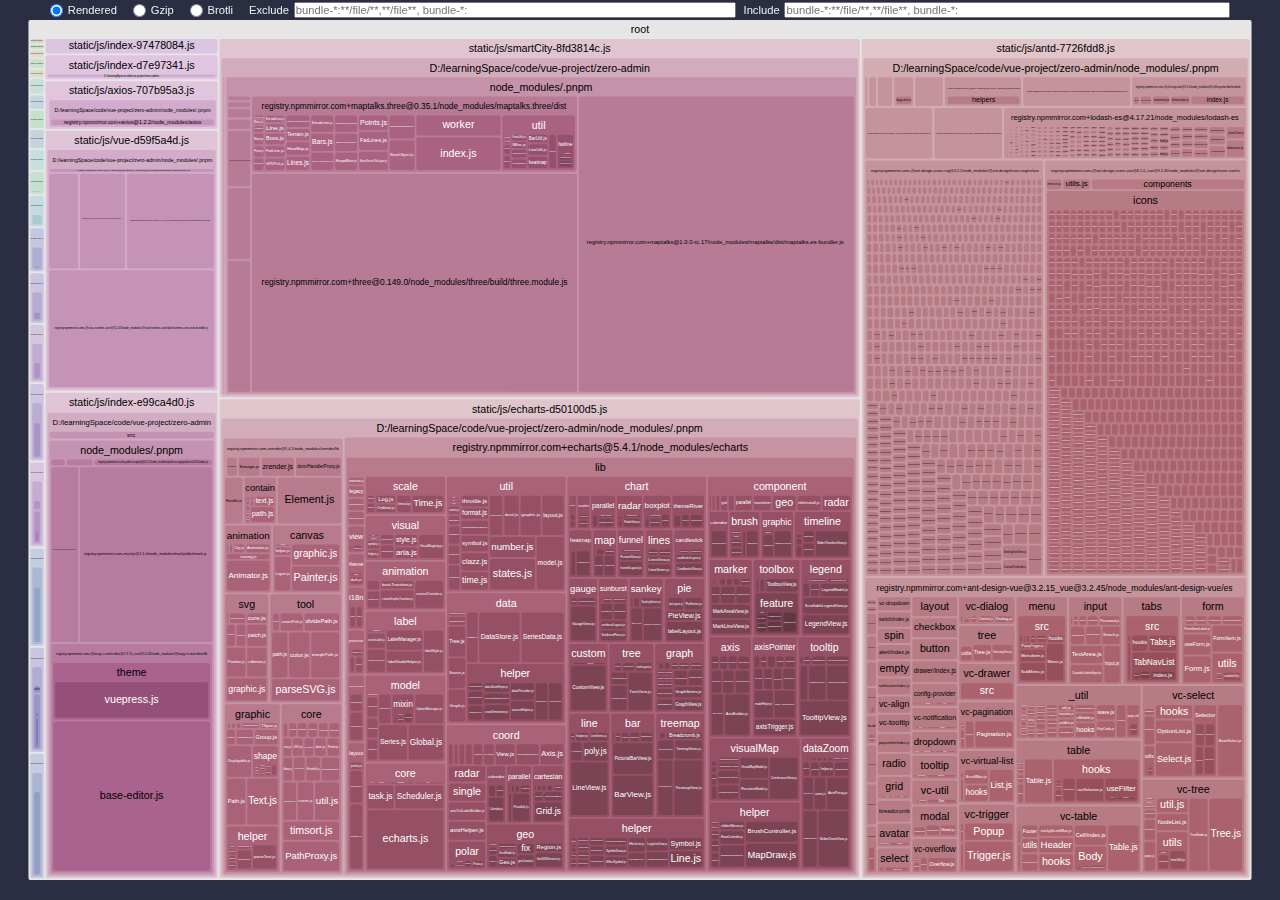
==== build.setting.analysis.html @ da6e8ebb "deploy" ====
<!DOCTYPE html>
<html lang="en">
<head>
  <meta charset="UTF-8" />
  <meta name="viewport" content="width=device-width, initial-scale=1.0" />
  <meta http-equiv="X-UA-Compatible" content="ie=edge" />
  <title>Rollup Visualizer</title>
  <style>
:root {
  --font-family: -apple-system, BlinkMacSystemFont, "Segoe UI", Roboto, "Helvetica Neue", Arial, "Noto Sans", sans-serif,
    "Apple Color Emoji", "Segoe UI Emoji", "Segoe UI Symbol", "Noto Color Emoji";
  --background-color: #2b2d42;
  --text-color: #edf2f4;
}

html {
  box-sizing: border-box;
}

*,
*:before,
*:after {
  box-sizing: inherit;
}

html {
  background-color: var(--background-color);
  color: var(--text-color);
  font-family: var(--font-family);
}

body {
  padding: 0;
  margin: 0;
}

html,
body {
  height: 100%;
  width: 100%;
  overflow: hidden;
}

body {
  display: flex;
  flex-direction: column;
}

svg {
  vertical-align: middle;
  width: 100%;
  height: 100%;
  max-height: 100vh;
}

main {
  flex-grow: 1;
  height: 100vh;
  padding: 20px;
}

.tooltip {
  position: absolute;
  z-index: 1070;
  border: 2px solid;
  border-radius: 5px;
  padding: 5px;
  white-space: nowrap;
  font-size: 0.875rem;
  background-color: var(--background-color);
  color: var(--text-color);
}

.tooltip-hidden {
  visibility: hidden;
  opacity: 0;
}

.sidebar {
  position: fixed;
  top: 0;
  left: 0;
  right: 0;
  display: flex;
  flex-direction: row;
  font-size: 0.7rem;
  align-items: center;
  margin: 0 50px;
  height: 20px;
}

.size-selectors {
  display: flex;
  flex-direction: row;
  align-items: center;
}

.size-selector {
  display: flex;
  flex-direction: row;
  align-items: center;
  justify-content: center;
  margin-right: 1rem;
}
.size-selector input {
  margin: 0 0.3rem 0 0;
}

.filters {
  flex: 1;
  display: flex;
  flex-direction: row;
  align-items: center;
}

.module-filters {
  display: flex;
  flex-grow: 1;
}

.module-filter {
  display: flex;
  flex-direction: row;
  align-items: center;
  justify-content: center;
  flex: 1;
}
.module-filter input {
  flex: 1;
  height: 1rem;
  padding: 0.01rem;
  font-size: 0.7rem;
  margin-left: 0.3rem;
}
.module-filter + .module-filter {
  margin-left: 0.5rem;
}
  </style>
</head>
<body>
  <main></main>
  <script>
  /*<!--*/
var drawChart = (function (exports) {
  'use strict';

  var n,l$1,u$1,t$1,o$2,r$1,f$1={},e$1=[],c$1=/acit|ex(?:s|g|n|p|$)|rph|grid|ows|mnc|ntw|ine[ch]|zoo|^ord|itera/i;function s$1(n,l){for(var u in l)n[u]=l[u];return n}function a$1(n){var l=n.parentNode;l&&l.removeChild(n);}function h$1(l,u,i){var t,o,r,f={};for(r in u)"key"==r?t=u[r]:"ref"==r?o=u[r]:f[r]=u[r];if(arguments.length>2&&(f.children=arguments.length>3?n.call(arguments,2):i),"function"==typeof l&&null!=l.defaultProps)for(r in l.defaultProps)void 0===f[r]&&(f[r]=l.defaultProps[r]);return v$1(l,f,t,o,null)}function v$1(n,i,t,o,r){var f={type:n,props:i,key:t,ref:o,__k:null,__:null,__b:0,__e:null,__d:void 0,__c:null,__h:null,constructor:void 0,__v:null==r?++u$1:r};return null==r&&null!=l$1.vnode&&l$1.vnode(f),f}function p$1(n){return n.children}function d$1(n,l){this.props=n,this.context=l;}function _$2(n,l){if(null==l)return n.__?_$2(n.__,n.__.__k.indexOf(n)+1):null;for(var u;l<n.__k.length;l++)if(null!=(u=n.__k[l])&&null!=u.__e)return u.__e;return "function"==typeof n.type?_$2(n):null}function k$1(n){var l,u;if(null!=(n=n.__)&&null!=n.__c){for(n.__e=n.__c.base=null,l=0;l<n.__k.length;l++)if(null!=(u=n.__k[l])&&null!=u.__e){n.__e=n.__c.base=u.__e;break}return k$1(n)}}function b$1(n){(!n.__d&&(n.__d=!0)&&t$1.push(n)&&!g$1.__r++||o$2!==l$1.debounceRendering)&&((o$2=l$1.debounceRendering)||setTimeout)(g$1);}function g$1(){for(var n;g$1.__r=t$1.length;)n=t$1.sort(function(n,l){return n.__v.__b-l.__v.__b}),t$1=[],n.some(function(n){var l,u,i,t,o,r;n.__d&&(o=(t=(l=n).__v).__e,(r=l.__P)&&(u=[],(i=s$1({},t)).__v=t.__v+1,j$1(r,t,i,l.__n,void 0!==r.ownerSVGElement,null!=t.__h?[o]:null,u,null==o?_$2(t):o,t.__h),z$1(u,t),t.__e!=o&&k$1(t)));});}function w$1(n,l,u,i,t,o,r,c,s,a){var h,y,d,k,b,g,w,x=i&&i.__k||e$1,C=x.length;for(u.__k=[],h=0;h<l.length;h++)if(null!=(k=u.__k[h]=null==(k=l[h])||"boolean"==typeof k?null:"string"==typeof k||"number"==typeof k||"bigint"==typeof k?v$1(null,k,null,null,k):Array.isArray(k)?v$1(p$1,{children:k},null,null,null):k.__b>0?v$1(k.type,k.props,k.key,k.ref?k.ref:null,k.__v):k)){if(k.__=u,k.__b=u.__b+1,null===(d=x[h])||d&&k.key==d.key&&k.type===d.type)x[h]=void 0;else for(y=0;y<C;y++){if((d=x[y])&&k.key==d.key&&k.type===d.type){x[y]=void 0;break}d=null;}j$1(n,k,d=d||f$1,t,o,r,c,s,a),b=k.__e,(y=k.ref)&&d.ref!=y&&(w||(w=[]),d.ref&&w.push(d.ref,null,k),w.push(y,k.__c||b,k)),null!=b?(null==g&&(g=b),"function"==typeof k.type&&k.__k===d.__k?k.__d=s=m$1(k,s,n):s=A$1(n,k,d,x,b,s),"function"==typeof u.type&&(u.__d=s)):s&&d.__e==s&&s.parentNode!=n&&(s=_$2(d));}for(u.__e=g,h=C;h--;)null!=x[h]&&N(x[h],x[h]);if(w)for(h=0;h<w.length;h++)M(w[h],w[++h],w[++h]);}function m$1(n,l,u){for(var i,t=n.__k,o=0;t&&o<t.length;o++)(i=t[o])&&(i.__=n,l="function"==typeof i.type?m$1(i,l,u):A$1(u,i,i,t,i.__e,l));return l}function A$1(n,l,u,i,t,o){var r,f,e;if(void 0!==l.__d)r=l.__d,l.__d=void 0;else if(null==u||t!=o||null==t.parentNode)n:if(null==o||o.parentNode!==n)n.appendChild(t),r=null;else {for(f=o,e=0;(f=f.nextSibling)&&e<i.length;e+=1)if(f==t)break n;n.insertBefore(t,o),r=o;}return void 0!==r?r:t.nextSibling}function C$1(n,l,u,i,t){var o;for(o in u)"children"===o||"key"===o||o in l||H(n,o,null,u[o],i);for(o in l)t&&"function"!=typeof l[o]||"children"===o||"key"===o||"value"===o||"checked"===o||u[o]===l[o]||H(n,o,l[o],u[o],i);}function $(n,l,u){"-"===l[0]?n.setProperty(l,u):n[l]=null==u?"":"number"!=typeof u||c$1.test(l)?u:u+"px";}function H(n,l,u,i,t){var o;n:if("style"===l)if("string"==typeof u)n.style.cssText=u;else {if("string"==typeof i&&(n.style.cssText=i=""),i)for(l in i)u&&l in u||$(n.style,l,"");if(u)for(l in u)i&&u[l]===i[l]||$(n.style,l,u[l]);}else if("o"===l[0]&&"n"===l[1])o=l!==(l=l.replace(/Capture$/,"")),l=l.toLowerCase()in n?l.toLowerCase().slice(2):l.slice(2),n.l||(n.l={}),n.l[l+o]=u,u?i||n.addEventListener(l,o?T$1:I,o):n.removeEventListener(l,o?T$1:I,o);else if("dangerouslySetInnerHTML"!==l){if(t)l=l.replace(/xlink(H|:h)/,"h").replace(/sName$/,"s");else if("href"!==l&&"list"!==l&&"form"!==l&&"tabIndex"!==l&&"download"!==l&&l in n)try{n[l]=null==u?"":u;break n}catch(n){}"function"==typeof u||(null==u||!1===u&&-1==l.indexOf("-")?n.removeAttribute(l):n.setAttribute(l,u));}}function I(n){this.l[n.type+!1](l$1.event?l$1.event(n):n);}function T$1(n){this.l[n.type+!0](l$1.event?l$1.event(n):n);}function j$1(n,u,i,t,o,r,f,e,c){var a,h,v,y,_,k,b,g,m,x,A,C,$,H,I,T=u.type;if(void 0!==u.constructor)return null;null!=i.__h&&(c=i.__h,e=u.__e=i.__e,u.__h=null,r=[e]),(a=l$1.__b)&&a(u);try{n:if("function"==typeof T){if(g=u.props,m=(a=T.contextType)&&t[a.__c],x=a?m?m.props.value:a.__:t,i.__c?b=(h=u.__c=i.__c).__=h.__E:("prototype"in T&&T.prototype.render?u.__c=h=new T(g,x):(u.__c=h=new d$1(g,x),h.constructor=T,h.render=O),m&&m.sub(h),h.props=g,h.state||(h.state={}),h.context=x,h.__n=t,v=h.__d=!0,h.__h=[],h._sb=[]),null==h.__s&&(h.__s=h.state),null!=T.getDerivedStateFromProps&&(h.__s==h.state&&(h.__s=s$1({},h.__s)),s$1(h.__s,T.getDerivedStateFromProps(g,h.__s))),y=h.props,_=h.state,v)null==T.getDerivedStateFromProps&&null!=h.componentWillMount&&h.componentWillMount(),null!=h.componentDidMount&&h.__h.push(h.componentDidMount);else {if(null==T.getDerivedStateFromProps&&g!==y&&null!=h.componentWillReceiveProps&&h.componentWillReceiveProps(g,x),!h.__e&&null!=h.shouldComponentUpdate&&!1===h.shouldComponentUpdate(g,h.__s,x)||u.__v===i.__v){for(h.props=g,h.state=h.__s,u.__v!==i.__v&&(h.__d=!1),h.__v=u,u.__e=i.__e,u.__k=i.__k,u.__k.forEach(function(n){n&&(n.__=u);}),A=0;A<h._sb.length;A++)h.__h.push(h._sb[A]);h._sb=[],h.__h.length&&f.push(h);break n}null!=h.componentWillUpdate&&h.componentWillUpdate(g,h.__s,x),null!=h.componentDidUpdate&&h.__h.push(function(){h.componentDidUpdate(y,_,k);});}if(h.context=x,h.props=g,h.__v=u,h.__P=n,C=l$1.__r,$=0,"prototype"in T&&T.prototype.render){for(h.state=h.__s,h.__d=!1,C&&C(u),a=h.render(h.props,h.state,h.context),H=0;H<h._sb.length;H++)h.__h.push(h._sb[H]);h._sb=[];}else do{h.__d=!1,C&&C(u),a=h.render(h.props,h.state,h.context),h.state=h.__s;}while(h.__d&&++$<25);h.state=h.__s,null!=h.getChildContext&&(t=s$1(s$1({},t),h.getChildContext())),v||null==h.getSnapshotBeforeUpdate||(k=h.getSnapshotBeforeUpdate(y,_)),I=null!=a&&a.type===p$1&&null==a.key?a.props.children:a,w$1(n,Array.isArray(I)?I:[I],u,i,t,o,r,f,e,c),h.base=u.__e,u.__h=null,h.__h.length&&f.push(h),b&&(h.__E=h.__=null),h.__e=!1;}else null==r&&u.__v===i.__v?(u.__k=i.__k,u.__e=i.__e):u.__e=L(i.__e,u,i,t,o,r,f,c);(a=l$1.diffed)&&a(u);}catch(n){u.__v=null,(c||null!=r)&&(u.__e=e,u.__h=!!c,r[r.indexOf(e)]=null),l$1.__e(n,u,i);}}function z$1(n,u){l$1.__c&&l$1.__c(u,n),n.some(function(u){try{n=u.__h,u.__h=[],n.some(function(n){n.call(u);});}catch(n){l$1.__e(n,u.__v);}});}function L(l,u,i,t,o,r,e,c){var s,h,v,y=i.props,p=u.props,d=u.type,k=0;if("svg"===d&&(o=!0),null!=r)for(;k<r.length;k++)if((s=r[k])&&"setAttribute"in s==!!d&&(d?s.localName===d:3===s.nodeType)){l=s,r[k]=null;break}if(null==l){if(null===d)return document.createTextNode(p);l=o?document.createElementNS("http://www.w3.org/2000/svg",d):document.createElement(d,p.is&&p),r=null,c=!1;}if(null===d)y===p||c&&l.data===p||(l.data=p);else {if(r=r&&n.call(l.childNodes),h=(y=i.props||f$1).dangerouslySetInnerHTML,v=p.dangerouslySetInnerHTML,!c){if(null!=r)for(y={},k=0;k<l.attributes.length;k++)y[l.attributes[k].name]=l.attributes[k].value;(v||h)&&(v&&(h&&v.__html==h.__html||v.__html===l.innerHTML)||(l.innerHTML=v&&v.__html||""));}if(C$1(l,p,y,o,c),v)u.__k=[];else if(k=u.props.children,w$1(l,Array.isArray(k)?k:[k],u,i,t,o&&"foreignObject"!==d,r,e,r?r[0]:i.__k&&_$2(i,0),c),null!=r)for(k=r.length;k--;)null!=r[k]&&a$1(r[k]);c||("value"in p&&void 0!==(k=p.value)&&(k!==l.value||"progress"===d&&!k||"option"===d&&k!==y.value)&&H(l,"value",k,y.value,!1),"checked"in p&&void 0!==(k=p.checked)&&k!==l.checked&&H(l,"checked",k,y.checked,!1));}return l}function M(n,u,i){try{"function"==typeof n?n(u):n.current=u;}catch(n){l$1.__e(n,i);}}function N(n,u,i){var t,o;if(l$1.unmount&&l$1.unmount(n),(t=n.ref)&&(t.current&&t.current!==n.__e||M(t,null,u)),null!=(t=n.__c)){if(t.componentWillUnmount)try{t.componentWillUnmount();}catch(n){l$1.__e(n,u);}t.base=t.__P=null,n.__c=void 0;}if(t=n.__k)for(o=0;o<t.length;o++)t[o]&&N(t[o],u,i||"function"!=typeof n.type);i||null==n.__e||a$1(n.__e),n.__=n.__e=n.__d=void 0;}function O(n,l,u){return this.constructor(n,u)}function P(u,i,t){var o,r,e;l$1.__&&l$1.__(u,i),r=(o="function"==typeof t)?null:t&&t.__k||i.__k,e=[],j$1(i,u=(!o&&t||i).__k=h$1(p$1,null,[u]),r||f$1,f$1,void 0!==i.ownerSVGElement,!o&&t?[t]:r?null:i.firstChild?n.call(i.childNodes):null,e,!o&&t?t:r?r.__e:i.firstChild,o),z$1(e,u);}function B$2(n,l){var u={__c:l="__cC"+r$1++,__:n,Consumer:function(n,l){return n.children(l)},Provider:function(n){var u,i;return this.getChildContext||(u=[],(i={})[l]=this,this.getChildContext=function(){return i},this.shouldComponentUpdate=function(n){this.props.value!==n.value&&u.some(b$1);},this.sub=function(n){u.push(n);var l=n.componentWillUnmount;n.componentWillUnmount=function(){u.splice(u.indexOf(n),1),l&&l.call(n);};}),n.children}};return u.Provider.__=u.Consumer.contextType=u}n=e$1.slice,l$1={__e:function(n,l,u,i){for(var t,o,r;l=l.__;)if((t=l.__c)&&!t.__)try{if((o=t.constructor)&&null!=o.getDerivedStateFromError&&(t.setState(o.getDerivedStateFromError(n)),r=t.__d),null!=t.componentDidCatch&&(t.componentDidCatch(n,i||{}),r=t.__d),r)return t.__E=t}catch(l){n=l;}throw n}},u$1=0,d$1.prototype.setState=function(n,l){var u;u=null!=this.__s&&this.__s!==this.state?this.__s:this.__s=s$1({},this.state),"function"==typeof n&&(n=n(s$1({},u),this.props)),n&&s$1(u,n),null!=n&&this.__v&&(l&&this._sb.push(l),b$1(this));},d$1.prototype.forceUpdate=function(n){this.__v&&(this.__e=!0,n&&this.__h.push(n),b$1(this));},d$1.prototype.render=p$1,t$1=[],g$1.__r=0,r$1=0;

  var _$1=0;function o$1(o,e,n,t,f){var l,s,u={};for(s in e)"ref"==s?l=e[s]:u[s]=e[s];var a={type:o,props:u,key:n,ref:l,__k:null,__:null,__b:0,__e:null,__d:void 0,__c:null,__h:null,constructor:void 0,__v:--_$1,__source:f,__self:t};if("function"==typeof o&&(l=o.defaultProps))for(s in l)void 0===u[s]&&(u[s]=l[s]);return l$1.vnode&&l$1.vnode(a),a}

  function count$1(node) {
    var sum = 0,
        children = node.children,
        i = children && children.length;
    if (!i) sum = 1;
    else while (--i >= 0) sum += children[i].value;
    node.value = sum;
  }

  function node_count() {
    return this.eachAfter(count$1);
  }

  function node_each(callback, that) {
    let index = -1;
    for (const node of this) {
      callback.call(that, node, ++index, this);
    }
    return this;
  }

  function node_eachBefore(callback, that) {
    var node = this, nodes = [node], children, i, index = -1;
    while (node = nodes.pop()) {
      callback.call(that, node, ++index, this);
      if (children = node.children) {
        for (i = children.length - 1; i >= 0; --i) {
          nodes.push(children[i]);
        }
      }
    }
    return this;
  }

  function node_eachAfter(callback, that) {
    var node = this, nodes = [node], next = [], children, i, n, index = -1;
    while (node = nodes.pop()) {
      next.push(node);
      if (children = node.children) {
        for (i = 0, n = children.length; i < n; ++i) {
          nodes.push(children[i]);
        }
      }
    }
    while (node = next.pop()) {
      callback.call(that, node, ++index, this);
    }
    return this;
  }

  function node_find(callback, that) {
    let index = -1;
    for (const node of this) {
      if (callback.call(that, node, ++index, this)) {
        return node;
      }
    }
  }

  function node_sum(value) {
    return this.eachAfter(function(node) {
      var sum = +value(node.data) || 0,
          children = node.children,
          i = children && children.length;
      while (--i >= 0) sum += children[i].value;
      node.value = sum;
    });
  }

  function node_sort(compare) {
    return this.eachBefore(function(node) {
      if (node.children) {
        node.children.sort(compare);
      }
    });
  }

  function node_path(end) {
    var start = this,
        ancestor = leastCommonAncestor(start, end),
        nodes = [start];
    while (start !== ancestor) {
      start = start.parent;
      nodes.push(start);
    }
    var k = nodes.length;
    while (end !== ancestor) {
      nodes.splice(k, 0, end);
      end = end.parent;
    }
    return nodes;
  }

  function leastCommonAncestor(a, b) {
    if (a === b) return a;
    var aNodes = a.ancestors(),
        bNodes = b.ancestors(),
        c = null;
    a = aNodes.pop();
    b = bNodes.pop();
    while (a === b) {
      c = a;
      a = aNodes.pop();
      b = bNodes.pop();
    }
    return c;
  }

  function node_ancestors() {
    var node = this, nodes = [node];
    while (node = node.parent) {
      nodes.push(node);
    }
    return nodes;
  }

  function node_descendants() {
    return Array.from(this);
  }

  function node_leaves() {
    var leaves = [];
    this.eachBefore(function(node) {
      if (!node.children) {
        leaves.push(node);
      }
    });
    return leaves;
  }

  function node_links() {
    var root = this, links = [];
    root.each(function(node) {
      if (node !== root) { // Don’t include the root’s parent, if any.
        links.push({source: node.parent, target: node});
      }
    });
    return links;
  }

  function* node_iterator() {
    var node = this, current, next = [node], children, i, n;
    do {
      current = next.reverse(), next = [];
      while (node = current.pop()) {
        yield node;
        if (children = node.children) {
          for (i = 0, n = children.length; i < n; ++i) {
            next.push(children[i]);
          }
        }
      }
    } while (next.length);
  }

  function hierarchy(data, children) {
    if (data instanceof Map) {
      data = [undefined, data];
      if (children === undefined) children = mapChildren;
    } else if (children === undefined) {
      children = objectChildren;
    }

    var root = new Node$1(data),
        node,
        nodes = [root],
        child,
        childs,
        i,
        n;

    while (node = nodes.pop()) {
      if ((childs = children(node.data)) && (n = (childs = Array.from(childs)).length)) {
        node.children = childs;
        for (i = n - 1; i >= 0; --i) {
          nodes.push(child = childs[i] = new Node$1(childs[i]));
          child.parent = node;
          child.depth = node.depth + 1;
        }
      }
    }

    return root.eachBefore(computeHeight);
  }

  function node_copy() {
    return hierarchy(this).eachBefore(copyData);
  }

  function objectChildren(d) {
    return d.children;
  }

  function mapChildren(d) {
    return Array.isArray(d) ? d[1] : null;
  }

  function copyData(node) {
    if (node.data.value !== undefined) node.value = node.data.value;
    node.data = node.data.data;
  }

  function computeHeight(node) {
    var height = 0;
    do node.height = height;
    while ((node = node.parent) && (node.height < ++height));
  }

  function Node$1(data) {
    this.data = data;
    this.depth =
    this.height = 0;
    this.parent = null;
  }

  Node$1.prototype = hierarchy.prototype = {
    constructor: Node$1,
    count: node_count,
    each: node_each,
    eachAfter: node_eachAfter,
    eachBefore: node_eachBefore,
    find: node_find,
    sum: node_sum,
    sort: node_sort,
    path: node_path,
    ancestors: node_ancestors,
    descendants: node_descendants,
    leaves: node_leaves,
    links: node_links,
    copy: node_copy,
    [Symbol.iterator]: node_iterator
  };

  function required(f) {
    if (typeof f !== "function") throw new Error;
    return f;
  }

  function constantZero() {
    return 0;
  }

  function constant$1(x) {
    return function() {
      return x;
    };
  }

  function roundNode(node) {
    node.x0 = Math.round(node.x0);
    node.y0 = Math.round(node.y0);
    node.x1 = Math.round(node.x1);
    node.y1 = Math.round(node.y1);
  }

  function treemapDice(parent, x0, y0, x1, y1) {
    var nodes = parent.children,
        node,
        i = -1,
        n = nodes.length,
        k = parent.value && (x1 - x0) / parent.value;

    while (++i < n) {
      node = nodes[i], node.y0 = y0, node.y1 = y1;
      node.x0 = x0, node.x1 = x0 += node.value * k;
    }
  }

  Object.create(Node$1.prototype);

  function treemapSlice(parent, x0, y0, x1, y1) {
    var nodes = parent.children,
        node,
        i = -1,
        n = nodes.length,
        k = parent.value && (y1 - y0) / parent.value;

    while (++i < n) {
      node = nodes[i], node.x0 = x0, node.x1 = x1;
      node.y0 = y0, node.y1 = y0 += node.value * k;
    }
  }

  var phi = (1 + Math.sqrt(5)) / 2;

  function squarifyRatio(ratio, parent, x0, y0, x1, y1) {
    var rows = [],
        nodes = parent.children,
        row,
        nodeValue,
        i0 = 0,
        i1 = 0,
        n = nodes.length,
        dx, dy,
        value = parent.value,
        sumValue,
        minValue,
        maxValue,
        newRatio,
        minRatio,
        alpha,
        beta;

    while (i0 < n) {
      dx = x1 - x0, dy = y1 - y0;

      // Find the next non-empty node.
      do sumValue = nodes[i1++].value; while (!sumValue && i1 < n);
      minValue = maxValue = sumValue;
      alpha = Math.max(dy / dx, dx / dy) / (value * ratio);
      beta = sumValue * sumValue * alpha;
      minRatio = Math.max(maxValue / beta, beta / minValue);

      // Keep adding nodes while the aspect ratio maintains or improves.
      for (; i1 < n; ++i1) {
        sumValue += nodeValue = nodes[i1].value;
        if (nodeValue < minValue) minValue = nodeValue;
        if (nodeValue > maxValue) maxValue = nodeValue;
        beta = sumValue * sumValue * alpha;
        newRatio = Math.max(maxValue / beta, beta / minValue);
        if (newRatio > minRatio) { sumValue -= nodeValue; break; }
        minRatio = newRatio;
      }

      // Position and record the row orientation.
      rows.push(row = {value: sumValue, dice: dx < dy, children: nodes.slice(i0, i1)});
      if (row.dice) treemapDice(row, x0, y0, x1, value ? y0 += dy * sumValue / value : y1);
      else treemapSlice(row, x0, y0, value ? x0 += dx * sumValue / value : x1, y1);
      value -= sumValue, i0 = i1;
    }

    return rows;
  }

  var squarify = (function custom(ratio) {

    function squarify(parent, x0, y0, x1, y1) {
      squarifyRatio(ratio, parent, x0, y0, x1, y1);
    }

    squarify.ratio = function(x) {
      return custom((x = +x) > 1 ? x : 1);
    };

    return squarify;
  })(phi);

  function treemap() {
    var tile = squarify,
        round = false,
        dx = 1,
        dy = 1,
        paddingStack = [0],
        paddingInner = constantZero,
        paddingTop = constantZero,
        paddingRight = constantZero,
        paddingBottom = constantZero,
        paddingLeft = constantZero;

    function treemap(root) {
      root.x0 =
      root.y0 = 0;
      root.x1 = dx;
      root.y1 = dy;
      root.eachBefore(positionNode);
      paddingStack = [0];
      if (round) root.eachBefore(roundNode);
      return root;
    }

    function positionNode(node) {
      var p = paddingStack[node.depth],
          x0 = node.x0 + p,
          y0 = node.y0 + p,
          x1 = node.x1 - p,
          y1 = node.y1 - p;
      if (x1 < x0) x0 = x1 = (x0 + x1) / 2;
      if (y1 < y0) y0 = y1 = (y0 + y1) / 2;
      node.x0 = x0;
      node.y0 = y0;
      node.x1 = x1;
      node.y1 = y1;
      if (node.children) {
        p = paddingStack[node.depth + 1] = paddingInner(node) / 2;
        x0 += paddingLeft(node) - p;
        y0 += paddingTop(node) - p;
        x1 -= paddingRight(node) - p;
        y1 -= paddingBottom(node) - p;
        if (x1 < x0) x0 = x1 = (x0 + x1) / 2;
        if (y1 < y0) y0 = y1 = (y0 + y1) / 2;
        tile(node, x0, y0, x1, y1);
      }
    }

    treemap.round = function(x) {
      return arguments.length ? (round = !!x, treemap) : round;
    };

    treemap.size = function(x) {
      return arguments.length ? (dx = +x[0], dy = +x[1], treemap) : [dx, dy];
    };

    treemap.tile = function(x) {
      return arguments.length ? (tile = required(x), treemap) : tile;
    };

    treemap.padding = function(x) {
      return arguments.length ? treemap.paddingInner(x).paddingOuter(x) : treemap.paddingInner();
    };

    treemap.paddingInner = function(x) {
      return arguments.length ? (paddingInner = typeof x === "function" ? x : constant$1(+x), treemap) : paddingInner;
    };

    treemap.paddingOuter = function(x) {
      return arguments.length ? treemap.paddingTop(x).paddingRight(x).paddingBottom(x).paddingLeft(x) : treemap.paddingTop();
    };

    treemap.paddingTop = function(x) {
      return arguments.length ? (paddingTop = typeof x === "function" ? x : constant$1(+x), treemap) : paddingTop;
    };

    treemap.paddingRight = function(x) {
      return arguments.length ? (paddingRight = typeof x === "function" ? x : constant$1(+x), treemap) : paddingRight;
    };

    treemap.paddingBottom = function(x) {
      return arguments.length ? (paddingBottom = typeof x === "function" ? x : constant$1(+x), treemap) : paddingBottom;
    };

    treemap.paddingLeft = function(x) {
      return arguments.length ? (paddingLeft = typeof x === "function" ? x : constant$1(+x), treemap) : paddingLeft;
    };

    return treemap;
  }

  var treemapResquarify = (function custom(ratio) {

    function resquarify(parent, x0, y0, x1, y1) {
      if ((rows = parent._squarify) && (rows.ratio === ratio)) {
        var rows,
            row,
            nodes,
            i,
            j = -1,
            n,
            m = rows.length,
            value = parent.value;

        while (++j < m) {
          row = rows[j], nodes = row.children;
          for (i = row.value = 0, n = nodes.length; i < n; ++i) row.value += nodes[i].value;
          if (row.dice) treemapDice(row, x0, y0, x1, value ? y0 += (y1 - y0) * row.value / value : y1);
          else treemapSlice(row, x0, y0, value ? x0 += (x1 - x0) * row.value / value : x1, y1);
          value -= row.value;
        }
      } else {
        parent._squarify = rows = squarifyRatio(ratio, parent, x0, y0, x1, y1);
        rows.ratio = ratio;
      }
    }

    resquarify.ratio = function(x) {
      return custom((x = +x) > 1 ? x : 1);
    };

    return resquarify;
  })(phi);

  const isModuleTree = (mod) => "children" in mod;

  let count = 0;
  class Id {
      constructor(id) {
          this._id = id;
          const url = new URL(window.location.href);
          url.hash = id;
          this._href = url.toString();
      }
      get id() {
          return this._id;
      }
      get href() {
          return this._href;
      }
      toString() {
          return `url(${this.href})`;
      }
  }
  function generateUniqueId(name) {
      count += 1;
      const id = ["O", name, count].filter(Boolean).join("-");
      return new Id(id);
  }

  const LABELS = {
      renderedLength: "Rendered",
      gzipLength: "Gzip",
      brotliLength: "Brotli",
  };
  const getAvailableSizeOptions = (options) => {
      const availableSizeProperties = ["renderedLength"];
      if (options.gzip) {
          availableSizeProperties.push("gzipLength");
      }
      if (options.brotli) {
          availableSizeProperties.push("brotliLength");
      }
      return availableSizeProperties;
  };

  var t,r,u,i,o=0,f=[],c=[],e=l$1.__b,a=l$1.__r,v=l$1.diffed,l=l$1.__c,m=l$1.unmount;function d(t,u){l$1.__h&&l$1.__h(r,t,o||u),o=0;var i=r.__H||(r.__H={__:[],__h:[]});return t>=i.__.length&&i.__.push({__V:c}),i.__[t]}function p(n){return o=1,y(B$1,n)}function y(n,u,i){var o=d(t++,2);if(o.t=n,!o.__c&&(o.__=[i?i(u):B$1(void 0,u),function(n){var t=o.__N?o.__N[0]:o.__[0],r=o.t(t,n);t!==r&&(o.__N=[r,o.__[1]],o.__c.setState({}));}],o.__c=r,!r.u)){r.u=!0;var f=r.shouldComponentUpdate;r.shouldComponentUpdate=function(n,t,r){if(!o.__c.__H)return !0;var u=o.__c.__H.__.filter(function(n){return n.__c});if(u.every(function(n){return !n.__N}))return !f||f.call(this,n,t,r);var i=!1;return u.forEach(function(n){if(n.__N){var t=n.__[0];n.__=n.__N,n.__N=void 0,t!==n.__[0]&&(i=!0);}}),!(!i&&o.__c.props===n)&&(!f||f.call(this,n,t,r))};}return o.__N||o.__}function h(u,i){var o=d(t++,3);!l$1.__s&&z(o.__H,i)&&(o.__=u,o.i=i,r.__H.__h.push(o));}function s(u,i){var o=d(t++,4);!l$1.__s&&z(o.__H,i)&&(o.__=u,o.i=i,r.__h.push(o));}function _(n){return o=5,F(function(){return {current:n}},[])}function F(n,r){var u=d(t++,7);return z(u.__H,r)?(u.__V=n(),u.i=r,u.__h=n,u.__V):u.__}function T(n,t){return o=8,F(function(){return n},t)}function q(n){var u=r.context[n.__c],i=d(t++,9);return i.c=n,u?(null==i.__&&(i.__=!0,u.sub(r)),u.props.value):n.__}function b(){for(var t;t=f.shift();)if(t.__P&&t.__H)try{t.__H.__h.forEach(k),t.__H.__h.forEach(w),t.__H.__h=[];}catch(r){t.__H.__h=[],l$1.__e(r,t.__v);}}l$1.__b=function(n){r=null,e&&e(n);},l$1.__r=function(n){a&&a(n),t=0;var i=(r=n.__c).__H;i&&(u===r?(i.__h=[],r.__h=[],i.__.forEach(function(n){n.__N&&(n.__=n.__N),n.__V=c,n.__N=n.i=void 0;})):(i.__h.forEach(k),i.__h.forEach(w),i.__h=[])),u=r;},l$1.diffed=function(t){v&&v(t);var o=t.__c;o&&o.__H&&(o.__H.__h.length&&(1!==f.push(o)&&i===l$1.requestAnimationFrame||((i=l$1.requestAnimationFrame)||j)(b)),o.__H.__.forEach(function(n){n.i&&(n.__H=n.i),n.__V!==c&&(n.__=n.__V),n.i=void 0,n.__V=c;})),u=r=null;},l$1.__c=function(t,r){r.some(function(t){try{t.__h.forEach(k),t.__h=t.__h.filter(function(n){return !n.__||w(n)});}catch(u){r.some(function(n){n.__h&&(n.__h=[]);}),r=[],l$1.__e(u,t.__v);}}),l&&l(t,r);},l$1.unmount=function(t){m&&m(t);var r,u=t.__c;u&&u.__H&&(u.__H.__.forEach(function(n){try{k(n);}catch(n){r=n;}}),u.__H=void 0,r&&l$1.__e(r,u.__v));};var g="function"==typeof requestAnimationFrame;function j(n){var t,r=function(){clearTimeout(u),g&&cancelAnimationFrame(t),setTimeout(n);},u=setTimeout(r,100);g&&(t=requestAnimationFrame(r));}function k(n){var t=r,u=n.__c;"function"==typeof u&&(n.__c=void 0,u()),r=t;}function w(n){var t=r;n.__c=n.__(),r=t;}function z(n,t){return !n||n.length!==t.length||t.some(function(t,r){return t!==n[r]})}function B$1(n,t){return "function"==typeof t?t(n):t}

  const PLACEHOLDER = "bundle-*:**/file/**,**/file**, bundle-*:";
  const SideBar = ({ availableSizeProperties, sizeProperty, setSizeProperty, onExcludeChange, onIncludeChange, }) => {
      const [includeValue, setIncludeValue] = p("");
      const [excludeValue, setExcludeValue] = p("");
      const handleSizePropertyChange = (sizeProp) => () => {
          if (sizeProp !== sizeProperty) {
              setSizeProperty(sizeProp);
          }
      };
      const handleIncludeChange = (event) => {
          const value = event.currentTarget.value;
          setIncludeValue(value);
          onIncludeChange(value);
      };
      const handleExcludeChange = (event) => {
          const value = event.currentTarget.value;
          setExcludeValue(value);
          onExcludeChange(value);
      };
      return (o$1("aside", Object.assign({ className: "sidebar" }, { children: [o$1("div", Object.assign({ className: "size-selectors" }, { children: availableSizeProperties.length > 1 &&
                      availableSizeProperties.map((sizeProp) => {
                          const id = `selector-${sizeProp}`;
                          return (o$1("div", Object.assign({ className: "size-selector" }, { children: [o$1("input", { type: "radio", id: id, checked: sizeProp === sizeProperty, onChange: handleSizePropertyChange(sizeProp) }), o$1("label", Object.assign({ htmlFor: id }, { children: LABELS[sizeProp] }))] }), sizeProp));
                      }) })), o$1("div", Object.assign({ className: "module-filters" }, { children: [o$1("div", Object.assign({ className: "module-filter" }, { children: [o$1("label", Object.assign({ htmlFor: "module-filter-exclude" }, { children: "Exclude" })), o$1("input", { type: "text", id: "module-filter-exclude", value: excludeValue, onInput: handleExcludeChange, placeholder: PLACEHOLDER })] })), o$1("div", Object.assign({ className: "module-filter" }, { children: [o$1("label", Object.assign({ htmlFor: "module-filter-include" }, { children: "Include" })), o$1("input", { type: "text", id: "module-filter-include", value: includeValue, onInput: handleIncludeChange, placeholder: PLACEHOLDER })] }))] }))] })));
  };

  function getDefaultExportFromCjs (x) {
  	return x && x.__esModule && Object.prototype.hasOwnProperty.call(x, 'default') ? x['default'] : x;
  }

  var picomatchBrowserExports = {};
  var picomatchBrowser = {
    get exports(){ return picomatchBrowserExports; },
    set exports(v){ picomatchBrowserExports = v; },
  };

  var utils$3 = {};

  const WIN_SLASH = '\\\\/';
  const WIN_NO_SLASH = `[^${WIN_SLASH}]`;

  /**
   * Posix glob regex
   */

  const DOT_LITERAL = '\\.';
  const PLUS_LITERAL = '\\+';
  const QMARK_LITERAL = '\\?';
  const SLASH_LITERAL = '\\/';
  const ONE_CHAR = '(?=.)';
  const QMARK = '[^/]';
  const END_ANCHOR = `(?:${SLASH_LITERAL}|$)`;
  const START_ANCHOR = `(?:^|${SLASH_LITERAL})`;
  const DOTS_SLASH = `${DOT_LITERAL}{1,2}${END_ANCHOR}`;
  const NO_DOT = `(?!${DOT_LITERAL})`;
  const NO_DOTS = `(?!${START_ANCHOR}${DOTS_SLASH})`;
  const NO_DOT_SLASH = `(?!${DOT_LITERAL}{0,1}${END_ANCHOR})`;
  const NO_DOTS_SLASH = `(?!${DOTS_SLASH})`;
  const QMARK_NO_DOT = `[^.${SLASH_LITERAL}]`;
  const STAR = `${QMARK}*?`;
  const SEP = '/';

  const POSIX_CHARS = {
    DOT_LITERAL,
    PLUS_LITERAL,
    QMARK_LITERAL,
    SLASH_LITERAL,
    ONE_CHAR,
    QMARK,
    END_ANCHOR,
    DOTS_SLASH,
    NO_DOT,
    NO_DOTS,
    NO_DOT_SLASH,
    NO_DOTS_SLASH,
    QMARK_NO_DOT,
    STAR,
    START_ANCHOR,
    SEP
  };

  /**
   * Windows glob regex
   */

  const WINDOWS_CHARS = {
    ...POSIX_CHARS,

    SLASH_LITERAL: `[${WIN_SLASH}]`,
    QMARK: WIN_NO_SLASH,
    STAR: `${WIN_NO_SLASH}*?`,
    DOTS_SLASH: `${DOT_LITERAL}{1,2}(?:[${WIN_SLASH}]|$)`,
    NO_DOT: `(?!${DOT_LITERAL})`,
    NO_DOTS: `(?!(?:^|[${WIN_SLASH}])${DOT_LITERAL}{1,2}(?:[${WIN_SLASH}]|$))`,
    NO_DOT_SLASH: `(?!${DOT_LITERAL}{0,1}(?:[${WIN_SLASH}]|$))`,
    NO_DOTS_SLASH: `(?!${DOT_LITERAL}{1,2}(?:[${WIN_SLASH}]|$))`,
    QMARK_NO_DOT: `[^.${WIN_SLASH}]`,
    START_ANCHOR: `(?:^|[${WIN_SLASH}])`,
    END_ANCHOR: `(?:[${WIN_SLASH}]|$)`,
    SEP: '\\'
  };

  /**
   * POSIX Bracket Regex
   */

  const POSIX_REGEX_SOURCE$1 = {
    alnum: 'a-zA-Z0-9',
    alpha: 'a-zA-Z',
    ascii: '\\x00-\\x7F',
    blank: ' \\t',
    cntrl: '\\x00-\\x1F\\x7F',
    digit: '0-9',
    graph: '\\x21-\\x7E',
    lower: 'a-z',
    print: '\\x20-\\x7E ',
    punct: '\\-!"#$%&\'()\\*+,./:;<=>?@[\\]^_`{|}~',
    space: ' \\t\\r\\n\\v\\f',
    upper: 'A-Z',
    word: 'A-Za-z0-9_',
    xdigit: 'A-Fa-f0-9'
  };

  var constants$3 = {
    MAX_LENGTH: 1024 * 64,
    POSIX_REGEX_SOURCE: POSIX_REGEX_SOURCE$1,

    // regular expressions
    REGEX_BACKSLASH: /\\(?![*+?^${}(|)[\]])/g,
    REGEX_NON_SPECIAL_CHARS: /^[^@![\].,$*+?^{}()|\\/]+/,
    REGEX_SPECIAL_CHARS: /[-*+?.^${}(|)[\]]/,
    REGEX_SPECIAL_CHARS_BACKREF: /(\\?)((\W)(\3*))/g,
    REGEX_SPECIAL_CHARS_GLOBAL: /([-*+?.^${}(|)[\]])/g,
    REGEX_REMOVE_BACKSLASH: /(?:\[.*?[^\\]\]|\\(?=.))/g,

    // Replace globs with equivalent patterns to reduce parsing time.
    REPLACEMENTS: {
      '***': '*',
      '**/**': '**',
      '**/**/**': '**'
    },

    // Digits
    CHAR_0: 48, /* 0 */
    CHAR_9: 57, /* 9 */

    // Alphabet chars.
    CHAR_UPPERCASE_A: 65, /* A */
    CHAR_LOWERCASE_A: 97, /* a */
    CHAR_UPPERCASE_Z: 90, /* Z */
    CHAR_LOWERCASE_Z: 122, /* z */

    CHAR_LEFT_PARENTHESES: 40, /* ( */
    CHAR_RIGHT_PARENTHESES: 41, /* ) */

    CHAR_ASTERISK: 42, /* * */

    // Non-alphabetic chars.
    CHAR_AMPERSAND: 38, /* & */
    CHAR_AT: 64, /* @ */
    CHAR_BACKWARD_SLASH: 92, /* \ */
    CHAR_CARRIAGE_RETURN: 13, /* \r */
    CHAR_CIRCUMFLEX_ACCENT: 94, /* ^ */
    CHAR_COLON: 58, /* : */
    CHAR_COMMA: 44, /* , */
    CHAR_DOT: 46, /* . */
    CHAR_DOUBLE_QUOTE: 34, /* " */
    CHAR_EQUAL: 61, /* = */
    CHAR_EXCLAMATION_MARK: 33, /* ! */
    CHAR_FORM_FEED: 12, /* \f */
    CHAR_FORWARD_SLASH: 47, /* / */
    CHAR_GRAVE_ACCENT: 96, /* ` */
    CHAR_HASH: 35, /* # */
    CHAR_HYPHEN_MINUS: 45, /* - */
    CHAR_LEFT_ANGLE_BRACKET: 60, /* < */
    CHAR_LEFT_CURLY_BRACE: 123, /* { */
    CHAR_LEFT_SQUARE_BRACKET: 91, /* [ */
    CHAR_LINE_FEED: 10, /* \n */
    CHAR_NO_BREAK_SPACE: 160, /* \u00A0 */
    CHAR_PERCENT: 37, /* % */
    CHAR_PLUS: 43, /* + */
    CHAR_QUESTION_MARK: 63, /* ? */
    CHAR_RIGHT_ANGLE_BRACKET: 62, /* > */
    CHAR_RIGHT_CURLY_BRACE: 125, /* } */
    CHAR_RIGHT_SQUARE_BRACKET: 93, /* ] */
    CHAR_SEMICOLON: 59, /* ; */
    CHAR_SINGLE_QUOTE: 39, /* ' */
    CHAR_SPACE: 32, /*   */
    CHAR_TAB: 9, /* \t */
    CHAR_UNDERSCORE: 95, /* _ */
    CHAR_VERTICAL_LINE: 124, /* | */
    CHAR_ZERO_WIDTH_NOBREAK_SPACE: 65279, /* \uFEFF */

    /**
     * Create EXTGLOB_CHARS
     */

    extglobChars(chars) {
      return {
        '!': { type: 'negate', open: '(?:(?!(?:', close: `))${chars.STAR})` },
        '?': { type: 'qmark', open: '(?:', close: ')?' },
        '+': { type: 'plus', open: '(?:', close: ')+' },
        '*': { type: 'star', open: '(?:', close: ')*' },
        '@': { type: 'at', open: '(?:', close: ')' }
      };
    },

    /**
     * Create GLOB_CHARS
     */

    globChars(win32) {
      return win32 === true ? WINDOWS_CHARS : POSIX_CHARS;
    }
  };

  (function (exports) {

  	const {
  	  REGEX_BACKSLASH,
  	  REGEX_REMOVE_BACKSLASH,
  	  REGEX_SPECIAL_CHARS,
  	  REGEX_SPECIAL_CHARS_GLOBAL
  	} = constants$3;

  	exports.isObject = val => val !== null && typeof val === 'object' && !Array.isArray(val);
  	exports.hasRegexChars = str => REGEX_SPECIAL_CHARS.test(str);
  	exports.isRegexChar = str => str.length === 1 && exports.hasRegexChars(str);
  	exports.escapeRegex = str => str.replace(REGEX_SPECIAL_CHARS_GLOBAL, '\\$1');
  	exports.toPosixSlashes = str => str.replace(REGEX_BACKSLASH, '/');

  	exports.removeBackslashes = str => {
  	  return str.replace(REGEX_REMOVE_BACKSLASH, match => {
  	    return match === '\\' ? '' : match;
  	  });
  	};

  	exports.supportsLookbehinds = () => {
  	  const segs = process.version.slice(1).split('.').map(Number);
  	  if (segs.length === 3 && segs[0] >= 9 || (segs[0] === 8 && segs[1] >= 10)) {
  	    return true;
  	  }
  	  return false;
  	};

  	exports.escapeLast = (input, char, lastIdx) => {
  	  const idx = input.lastIndexOf(char, lastIdx);
  	  if (idx === -1) return input;
  	  if (input[idx - 1] === '\\') return exports.escapeLast(input, char, idx - 1);
  	  return `${input.slice(0, idx)}\\${input.slice(idx)}`;
  	};

  	exports.removePrefix = (input, state = {}) => {
  	  let output = input;
  	  if (output.startsWith('./')) {
  	    output = output.slice(2);
  	    state.prefix = './';
  	  }
  	  return output;
  	};

  	exports.wrapOutput = (input, state = {}, options = {}) => {
  	  const prepend = options.contains ? '' : '^';
  	  const append = options.contains ? '' : '$';

  	  let output = `${prepend}(?:${input})${append}`;
  	  if (state.negated === true) {
  	    output = `(?:^(?!${output}).*$)`;
  	  }
  	  return output;
  	};

  	exports.basename = (path, { windows } = {}) => {
  	  if (windows) {
  	    return path.replace(/[\\/]$/, '').replace(/.*[\\/]/, '');
  	  } else {
  	    return path.replace(/\/$/, '').replace(/.*\//, '');
  	  }
  	};
  } (utils$3));

  const utils$2 = utils$3;
  const {
    CHAR_ASTERISK,             /* * */
    CHAR_AT,                   /* @ */
    CHAR_BACKWARD_SLASH,       /* \ */
    CHAR_COMMA,                /* , */
    CHAR_DOT,                  /* . */
    CHAR_EXCLAMATION_MARK,     /* ! */
    CHAR_FORWARD_SLASH,        /* / */
    CHAR_LEFT_CURLY_BRACE,     /* { */
    CHAR_LEFT_PARENTHESES,     /* ( */
    CHAR_LEFT_SQUARE_BRACKET,  /* [ */
    CHAR_PLUS,                 /* + */
    CHAR_QUESTION_MARK,        /* ? */
    CHAR_RIGHT_CURLY_BRACE,    /* } */
    CHAR_RIGHT_PARENTHESES,    /* ) */
    CHAR_RIGHT_SQUARE_BRACKET  /* ] */
  } = constants$3;

  const isPathSeparator = code => {
    return code === CHAR_FORWARD_SLASH || code === CHAR_BACKWARD_SLASH;
  };

  const depth = token => {
    if (token.isPrefix !== true) {
      token.depth = token.isGlobstar ? Infinity : 1;
    }
  };

  /**
   * Quickly scans a glob pattern and returns an object with a handful of
   * useful properties, like `isGlob`, `path` (the leading non-glob, if it exists),
   * `glob` (the actual pattern), and `negated` (true if the path starts with `!`).
   *
   * ```js
   * const pm = require('picomatch');
   * console.log(pm.scan('foo/bar/*.js'));
   * { isGlob: true, input: 'foo/bar/*.js', base: 'foo/bar', glob: '*.js' }
   * ```
   * @param {String} `str`
   * @param {Object} `options`
   * @return {Object} Returns an object with tokens and regex source string.
   * @api public
   */

  const scan$1 = (input, options) => {
    const opts = options || {};

    const length = input.length - 1;
    const scanToEnd = opts.parts === true || opts.scanToEnd === true;
    const slashes = [];
    const tokens = [];
    const parts = [];

    let str = input;
    let index = -1;
    let start = 0;
    let lastIndex = 0;
    let isBrace = false;
    let isBracket = false;
    let isGlob = false;
    let isExtglob = false;
    let isGlobstar = false;
    let braceEscaped = false;
    let backslashes = false;
    let negated = false;
    let finished = false;
    let braces = 0;
    let prev;
    let code;
    let token = { value: '', depth: 0, isGlob: false };

    const eos = () => index >= length;
    const peek = () => str.charCodeAt(index + 1);
    const advance = () => {
      prev = code;
      return str.charCodeAt(++index);
    };

    while (index < length) {
      code = advance();
      let next;

      if (code === CHAR_BACKWARD_SLASH) {
        backslashes = token.backslashes = true;
        code = advance();

        if (code === CHAR_LEFT_CURLY_BRACE) {
          braceEscaped = true;
        }
        continue;
      }

      if (braceEscaped === true || code === CHAR_LEFT_CURLY_BRACE) {
        braces++;

        while (eos() !== true && (code = advance())) {
          if (code === CHAR_BACKWARD_SLASH) {
            backslashes = token.backslashes = true;
            advance();
            continue;
          }

          if (code === CHAR_LEFT_CURLY_BRACE) {
            braces++;
            continue;
          }

          if (braceEscaped !== true && code === CHAR_DOT && (code = advance()) === CHAR_DOT) {
            isBrace = token.isBrace = true;
            isGlob = token.isGlob = true;
            finished = true;

            if (scanToEnd === true) {
              continue;
            }

            break;
          }

          if (braceEscaped !== true && code === CHAR_COMMA) {
            isBrace = token.isBrace = true;
            isGlob = token.isGlob = true;
            finished = true;

            if (scanToEnd === true) {
              continue;
            }

            break;
          }

          if (code === CHAR_RIGHT_CURLY_BRACE) {
            braces--;

            if (braces === 0) {
              braceEscaped = false;
              isBrace = token.isBrace = true;
              finished = true;
              break;
            }
          }
        }

        if (scanToEnd === true) {
          continue;
        }

        break;
      }

      if (code === CHAR_FORWARD_SLASH) {
        slashes.push(index);
        tokens.push(token);
        token = { value: '', depth: 0, isGlob: false };

        if (finished === true) continue;
        if (prev === CHAR_DOT && index === (start + 1)) {
          start += 2;
          continue;
        }

        lastIndex = index + 1;
        continue;
      }

      if (opts.noext !== true) {
        const isExtglobChar = code === CHAR_PLUS
          || code === CHAR_AT
          || code === CHAR_ASTERISK
          || code === CHAR_QUESTION_MARK
          || code === CHAR_EXCLAMATION_MARK;

        if (isExtglobChar === true && peek() === CHAR_LEFT_PARENTHESES) {
          isGlob = token.isGlob = true;
          isExtglob = token.isExtglob = true;
          finished = true;

          if (scanToEnd === true) {
            while (eos() !== true && (code = advance())) {
              if (code === CHAR_BACKWARD_SLASH) {
                backslashes = token.backslashes = true;
                code = advance();
                continue;
              }

              if (code === CHAR_RIGHT_PARENTHESES) {
                isGlob = token.isGlob = true;
                finished = true;
                break;
              }
            }
            continue;
          }
          break;
        }
      }

      if (code === CHAR_ASTERISK) {
        if (prev === CHAR_ASTERISK) isGlobstar = token.isGlobstar = true;
        isGlob = token.isGlob = true;
        finished = true;

        if (scanToEnd === true) {
          continue;
        }
        break;
      }

      if (code === CHAR_QUESTION_MARK) {
        isGlob = token.isGlob = true;
        finished = true;

        if (scanToEnd === true) {
          continue;
        }
        break;
      }

      if (code === CHAR_LEFT_SQUARE_BRACKET) {
        while (eos() !== true && (next = advance())) {
          if (next === CHAR_BACKWARD_SLASH) {
            backslashes = token.backslashes = true;
            advance();
            continue;
          }

          if (next === CHAR_RIGHT_SQUARE_BRACKET) {
            isBracket = token.isBracket = true;
            isGlob = token.isGlob = true;
            finished = true;

            if (scanToEnd === true) {
              continue;
            }
            break;
          }
        }
      }

      if (opts.nonegate !== true && code === CHAR_EXCLAMATION_MARK && index === start) {
        negated = token.negated = true;
        start++;
        continue;
      }

      if (opts.noparen !== true && code === CHAR_LEFT_PARENTHESES) {
        isGlob = token.isGlob = true;

        if (scanToEnd === true) {
          while (eos() !== true && (code = advance())) {
            if (code === CHAR_LEFT_PARENTHESES) {
              backslashes = token.backslashes = true;
              code = advance();
              continue;
            }

            if (code === CHAR_RIGHT_PARENTHESES) {
              finished = true;
              break;
            }
          }
          continue;
        }
        break;
      }

      if (isGlob === true) {
        finished = true;

        if (scanToEnd === true) {
          continue;
        }

        break;
      }
    }

    if (opts.noext === true) {
      isExtglob = false;
      isGlob = false;
    }

    let base = str;
    let prefix = '';
    let glob = '';

    if (start > 0) {
      prefix = str.slice(0, start);
      str = str.slice(start);
      lastIndex -= start;
    }

    if (base && isGlob === true && lastIndex > 0) {
      base = str.slice(0, lastIndex);
      glob = str.slice(lastIndex);
    } else if (isGlob === true) {
      base = '';
      glob = str;
    } else {
      base = str;
    }

    if (base && base !== '' && base !== '/' && base !== str) {
      if (isPathSeparator(base.charCodeAt(base.length - 1))) {
        base = base.slice(0, -1);
      }
    }

    if (opts.unescape === true) {
      if (glob) glob = utils$2.removeBackslashes(glob);

      if (base && backslashes === true) {
        base = utils$2.removeBackslashes(base);
      }
    }

    const state = {
      prefix,
      input,
      start,
      base,
      glob,
      isBrace,
      isBracket,
      isGlob,
      isExtglob,
      isGlobstar,
      negated
    };

    if (opts.tokens === true) {
      state.maxDepth = 0;
      if (!isPathSeparator(code)) {
        tokens.push(token);
      }
      state.tokens = tokens;
    }

    if (opts.parts === true || opts.tokens === true) {
      let prevIndex;

      for (let idx = 0; idx < slashes.length; idx++) {
        const n = prevIndex ? prevIndex + 1 : start;
        const i = slashes[idx];
        const value = input.slice(n, i);
        if (opts.tokens) {
          if (idx === 0 && start !== 0) {
            tokens[idx].isPrefix = true;
            tokens[idx].value = prefix;
          } else {
            tokens[idx].value = value;
          }
          depth(tokens[idx]);
          state.maxDepth += tokens[idx].depth;
        }
        if (idx !== 0 || value !== '') {
          parts.push(value);
        }
        prevIndex = i;
      }

      if (prevIndex && prevIndex + 1 < input.length) {
        const value = input.slice(prevIndex + 1);
        parts.push(value);

        if (opts.tokens) {
          tokens[tokens.length - 1].value = value;
          depth(tokens[tokens.length - 1]);
          state.maxDepth += tokens[tokens.length - 1].depth;
        }
      }

      state.slashes = slashes;
      state.parts = parts;
    }

    return state;
  };

  var scan_1 = scan$1;

  const constants$2 = constants$3;
  const utils$1 = utils$3;

  /**
   * Constants
   */

  const {
    MAX_LENGTH,
    POSIX_REGEX_SOURCE,
    REGEX_NON_SPECIAL_CHARS,
    REGEX_SPECIAL_CHARS_BACKREF,
    REPLACEMENTS
  } = constants$2;

  /**
   * Helpers
   */

  const expandRange = (args, options) => {
    if (typeof options.expandRange === 'function') {
      return options.expandRange(...args, options);
    }

    args.sort();
    const value = `[${args.join('-')}]`;

    try {
      /* eslint-disable-next-line no-new */
      new RegExp(value);
    } catch (ex) {
      return args.map(v => utils$1.escapeRegex(v)).join('..');
    }

    return value;
  };

  /**
   * Create the message for a syntax error
   */

  const syntaxError = (type, char) => {
    return `Missing ${type}: "${char}" - use "\\\\${char}" to match literal characters`;
  };

  /**
   * Parse the given input string.
   * @param {String} input
   * @param {Object} options
   * @return {Object}
   */

  const parse$2 = (input, options) => {
    if (typeof input !== 'string') {
      throw new TypeError('Expected a string');
    }

    input = REPLACEMENTS[input] || input;

    const opts = { ...options };
    const max = typeof opts.maxLength === 'number' ? Math.min(MAX_LENGTH, opts.maxLength) : MAX_LENGTH;

    let len = input.length;
    if (len > max) {
      throw new SyntaxError(`Input length: ${len}, exceeds maximum allowed length: ${max}`);
    }

    const bos = { type: 'bos', value: '', output: opts.prepend || '' };
    const tokens = [bos];

    const capture = opts.capture ? '' : '?:';

    // create constants based on platform, for windows or posix
    const PLATFORM_CHARS = constants$2.globChars(opts.windows);
    const EXTGLOB_CHARS = constants$2.extglobChars(PLATFORM_CHARS);

    const {
      DOT_LITERAL,
      PLUS_LITERAL,
      SLASH_LITERAL,
      ONE_CHAR,
      DOTS_SLASH,
      NO_DOT,
      NO_DOT_SLASH,
      NO_DOTS_SLASH,
      QMARK,
      QMARK_NO_DOT,
      STAR,
      START_ANCHOR
    } = PLATFORM_CHARS;

    const globstar = (opts) => {
      return `(${capture}(?:(?!${START_ANCHOR}${opts.dot ? DOTS_SLASH : DOT_LITERAL}).)*?)`;
    };

    const nodot = opts.dot ? '' : NO_DOT;
    const qmarkNoDot = opts.dot ? QMARK : QMARK_NO_DOT;
    let star = opts.bash === true ? globstar(opts) : STAR;

    if (opts.capture) {
      star = `(${star})`;
    }

    // minimatch options support
    if (typeof opts.noext === 'boolean') {
      opts.noextglob = opts.noext;
    }

    const state = {
      input,
      index: -1,
      start: 0,
      dot: opts.dot === true,
      consumed: '',
      output: '',
      prefix: '',
      backtrack: false,
      negated: false,
      brackets: 0,
      braces: 0,
      parens: 0,
      quotes: 0,
      globstar: false,
      tokens
    };

    input = utils$1.removePrefix(input, state);
    len = input.length;

    const extglobs = [];
    const braces = [];
    const stack = [];
    let prev = bos;
    let value;

    /**
     * Tokenizing helpers
     */

    const eos = () => state.index === len - 1;
    const peek = state.peek = (n = 1) => input[state.index + n];
    const advance = state.advance = () => input[++state.index];
    const remaining = () => input.slice(state.index + 1);
    const consume = (value = '', num = 0) => {
      state.consumed += value;
      state.index += num;
    };
    const append = token => {
      state.output += token.output != null ? token.output : token.value;
      consume(token.value);
    };

    const negate = () => {
      let count = 1;

      while (peek() === '!' && (peek(2) !== '(' || peek(3) === '?')) {
        advance();
        state.start++;
        count++;
      }

      if (count % 2 === 0) {
        return false;
      }

      state.negated = true;
      state.start++;
      return true;
    };

    const increment = type => {
      state[type]++;
      stack.push(type);
    };

    const decrement = type => {
      state[type]--;
      stack.pop();
    };

    /**
     * Push tokens onto the tokens array. This helper speeds up
     * tokenizing by 1) helping us avoid backtracking as much as possible,
     * and 2) helping us avoid creating extra tokens when consecutive
     * characters are plain text. This improves performance and simplifies
     * lookbehinds.
     */

    const push = tok => {
      if (prev.type === 'globstar') {
        const isBrace = state.braces > 0 && (tok.type === 'comma' || tok.type === 'brace');
        const isExtglob = tok.extglob === true || (extglobs.length && (tok.type === 'pipe' || tok.type === 'paren'));

        if (tok.type !== 'slash' && tok.type !== 'paren' && !isBrace && !isExtglob) {
          state.output = state.output.slice(0, -prev.output.length);
          prev.type = 'star';
          prev.value = '*';
          prev.output = star;
          state.output += prev.output;
        }
      }

      if (extglobs.length && tok.type !== 'paren' && !EXTGLOB_CHARS[tok.value]) {
        extglobs[extglobs.length - 1].inner += tok.value;
      }

      if (tok.value || tok.output) append(tok);
      if (prev && prev.type === 'text' && tok.type === 'text') {
        prev.value += tok.value;
        prev.output = (prev.output || '') + tok.value;
        return;
      }

      tok.prev = prev;
      tokens.push(tok);
      prev = tok;
    };

    const extglobOpen = (type, value) => {
      const token = { ...EXTGLOB_CHARS[value], conditions: 1, inner: '' };

      token.prev = prev;
      token.parens = state.parens;
      token.output = state.output;
      const output = (opts.capture ? '(' : '') + token.open;

      increment('parens');
      push({ type, value, output: state.output ? '' : ONE_CHAR });
      push({ type: 'paren', extglob: true, value: advance(), output });
      extglobs.push(token);
    };

    const extglobClose = token => {
      let output = token.close + (opts.capture ? ')' : '');

      if (token.type === 'negate') {
        let extglobStar = star;

        if (token.inner && token.inner.length > 1 && token.inner.includes('/')) {
          extglobStar = globstar(opts);
        }

        if (extglobStar !== star || eos() || /^\)+$/.test(remaining())) {
          output = token.close = `)$))${extglobStar}`;
        }

        if (token.prev.type === 'bos' && eos()) {
          state.negatedExtglob = true;
        }
      }

      push({ type: 'paren', extglob: true, value, output });
      decrement('parens');
    };

    /**
     * Fast paths
     */

    if (opts.fastpaths !== false && !/(^[*!]|[/()[\]{}"])/.test(input)) {
      let backslashes = false;

      let output = input.replace(REGEX_SPECIAL_CHARS_BACKREF, (m, esc, chars, first, rest, index) => {
        if (first === '\\') {
          backslashes = true;
          return m;
        }

        if (first === '?') {
          if (esc) {
            return esc + first + (rest ? QMARK.repeat(rest.length) : '');
          }
          if (index === 0) {
            return qmarkNoDot + (rest ? QMARK.repeat(rest.length) : '');
          }
          return QMARK.repeat(chars.length);
        }

        if (first === '.') {
          return DOT_LITERAL.repeat(chars.length);
        }

        if (first === '*') {
          if (esc) {
            return esc + first + (rest ? star : '');
          }
          return star;
        }
        return esc ? m : `\\${m}`;
      });

      if (backslashes === true) {
        if (opts.unescape === true) {
          output = output.replace(/\\/g, '');
        } else {
          output = output.replace(/\\+/g, m => {
            return m.length % 2 === 0 ? '\\\\' : (m ? '\\' : '');
          });
        }
      }

      if (output === input && opts.contains === true) {
        state.output = input;
        return state;
      }

      state.output = utils$1.wrapOutput(output, state, options);
      return state;
    }

    /**
     * Tokenize input until we reach end-of-string
     */

    while (!eos()) {
      value = advance();

      if (value === '\u0000') {
        continue;
      }

      /**
       * Escaped characters
       */

      if (value === '\\') {
        const next = peek();

        if (next === '/' && opts.bash !== true) {
          continue;
        }

        if (next === '.' || next === ';') {
          continue;
        }

        if (!next) {
          value += '\\';
          push({ type: 'text', value });
          continue;
        }

        // collapse slashes to reduce potential for exploits
        const match = /^\\+/.exec(remaining());
        let slashes = 0;

        if (match && match[0].length > 2) {
          slashes = match[0].length;
          state.index += slashes;
          if (slashes % 2 !== 0) {
            value += '\\';
          }
        }

        if (opts.unescape === true) {
          value = advance() || '';
        } else {
          value += advance() || '';
        }

        if (state.brackets === 0) {
          push({ type: 'text', value });
          continue;
        }
      }

      /**
       * If we're inside a regex character class, continue
       * until we reach the closing bracket.
       */

      if (state.brackets > 0 && (value !== ']' || prev.value === '[' || prev.value === '[^')) {
        if (opts.posix !== false && value === ':') {
          const inner = prev.value.slice(1);
          if (inner.includes('[')) {
            prev.posix = true;

            if (inner.includes(':')) {
              const idx = prev.value.lastIndexOf('[');
              const pre = prev.value.slice(0, idx);
              const rest = prev.value.slice(idx + 2);
              const posix = POSIX_REGEX_SOURCE[rest];
              if (posix) {
                prev.value = pre + posix;
                state.backtrack = true;
                advance();

                if (!bos.output && tokens.indexOf(prev) === 1) {
                  bos.output = ONE_CHAR;
                }
                continue;
              }
            }
          }
        }

        if ((value === '[' && peek() !== ':') || (value === '-' && peek() === ']')) {
          value = `\\${value}`;
        }

        if (value === ']' && (prev.value === '[' || prev.value === '[^')) {
          value = `\\${value}`;
        }

        if (opts.posix === true && value === '!' && prev.value === '[') {
          value = '^';
        }

        prev.value += value;
        append({ value });
        continue;
      }

      /**
       * If we're inside a quoted string, continue
       * until we reach the closing double quote.
       */

      if (state.quotes === 1 && value !== '"') {
        value = utils$1.escapeRegex(value);
        prev.value += value;
        append({ value });
        continue;
      }

      /**
       * Double quotes
       */

      if (value === '"') {
        state.quotes = state.quotes === 1 ? 0 : 1;
        if (opts.keepQuotes === true) {
          push({ type: 'text', value });
        }
        continue;
      }

      /**
       * Parentheses
       */

      if (value === '(') {
        increment('parens');
        push({ type: 'paren', value });
        continue;
      }

      if (value === ')') {
        if (state.parens === 0 && opts.strictBrackets === true) {
          throw new SyntaxError(syntaxError('opening', '('));
        }

        const extglob = extglobs[extglobs.length - 1];
        if (extglob && state.parens === extglob.parens + 1) {
          extglobClose(extglobs.pop());
          continue;
        }

        push({ type: 'paren', value, output: state.parens ? ')' : '\\)' });
        decrement('parens');
        continue;
      }

      /**
       * Square brackets
       */

      if (value === '[') {
        if (opts.nobracket === true || !remaining().includes(']')) {
          if (opts.nobracket !== true && opts.strictBrackets === true) {
            throw new SyntaxError(syntaxError('closing', ']'));
          }

          value = `\\${value}`;
        } else {
          increment('brackets');
        }

        push({ type: 'bracket', value });
        continue;
      }

      if (value === ']') {
        if (opts.nobracket === true || (prev && prev.type === 'bracket' && prev.value.length === 1)) {
          push({ type: 'text', value, output: `\\${value}` });
          continue;
        }

        if (state.brackets === 0) {
          if (opts.strictBrackets === true) {
            throw new SyntaxError(syntaxError('opening', '['));
          }

          push({ type: 'text', value, output: `\\${value}` });
          continue;
        }

        decrement('brackets');

        const prevValue = prev.value.slice(1);
        if (prev.posix !== true && prevValue[0] === '^' && !prevValue.includes('/')) {
          value = `/${value}`;
        }

        prev.value += value;
        append({ value });

        // when literal brackets are explicitly disabled
        // assume we should match with a regex character class
        if (opts.literalBrackets === false || utils$1.hasRegexChars(prevValue)) {
          continue;
        }

        const escaped = utils$1.escapeRegex(prev.value);
        state.output = state.output.slice(0, -prev.value.length);

        // when literal brackets are explicitly enabled
        // assume we should escape the brackets to match literal characters
        if (opts.literalBrackets === true) {
          state.output += escaped;
          prev.value = escaped;
          continue;
        }

        // when the user specifies nothing, try to match both
        prev.value = `(${capture}${escaped}|${prev.value})`;
        state.output += prev.value;
        continue;
      }

      /**
       * Braces
       */

      if (value === '{' && opts.nobrace !== true) {
        increment('braces');

        const open = {
          type: 'brace',
          value,
          output: '(',
          outputIndex: state.output.length,
          tokensIndex: state.tokens.length
        };

        braces.push(open);
        push(open);
        continue;
      }

      if (value === '}') {
        const brace = braces[braces.length - 1];

        if (opts.nobrace === true || !brace) {
          push({ type: 'text', value, output: value });
          continue;
        }

        let output = ')';

        if (brace.dots === true) {
          const arr = tokens.slice();
          const range = [];

          for (let i = arr.length - 1; i >= 0; i--) {
            tokens.pop();
            if (arr[i].type === 'brace') {
              break;
            }
            if (arr[i].type !== 'dots') {
              range.unshift(arr[i].value);
            }
          }

          output = expandRange(range, opts);
          state.backtrack = true;
        }

        if (brace.comma !== true && brace.dots !== true) {
          const out = state.output.slice(0, brace.outputIndex);
          const toks = state.tokens.slice(brace.tokensIndex);
          brace.value = brace.output = '\\{';
          value = output = '\\}';
          state.output = out;
          for (const t of toks) {
            state.output += (t.output || t.value);
          }
        }

        push({ type: 'brace', value, output });
        decrement('braces');
        braces.pop();
        continue;
      }

      /**
       * Pipes
       */

      if (value === '|') {
        if (extglobs.length > 0) {
          extglobs[extglobs.length - 1].conditions++;
        }
        push({ type: 'text', value });
        continue;
      }

      /**
       * Commas
       */

      if (value === ',') {
        let output = value;

        const brace = braces[braces.length - 1];
        if (brace && stack[stack.length - 1] === 'braces') {
          brace.comma = true;
          output = '|';
        }

        push({ type: 'comma', value, output });
        continue;
      }

      /**
       * Slashes
       */

      if (value === '/') {
        // if the beginning of the glob is "./", advance the start
        // to the current index, and don't add the "./" characters
        // to the state. This greatly simplifies lookbehinds when
        // checking for BOS characters like "!" and "." (not "./")
        if (prev.type === 'dot' && state.index === state.start + 1) {
          state.start = state.index + 1;
          state.consumed = '';
          state.output = '';
          tokens.pop();
          prev = bos; // reset "prev" to the first token
          continue;
        }

        push({ type: 'slash', value, output: SLASH_LITERAL });
        continue;
      }

      /**
       * Dots
       */

      if (value === '.') {
        if (state.braces > 0 && prev.type === 'dot') {
          if (prev.value === '.') prev.output = DOT_LITERAL;
          const brace = braces[braces.length - 1];
          prev.type = 'dots';
          prev.output += value;
          prev.value += value;
          brace.dots = true;
          continue;
        }

        if ((state.braces + state.parens) === 0 && prev.type !== 'bos' && prev.type !== 'slash') {
          push({ type: 'text', value, output: DOT_LITERAL });
          continue;
        }

        push({ type: 'dot', value, output: DOT_LITERAL });
        continue;
      }

      /**
       * Question marks
       */

      if (value === '?') {
        const isGroup = prev && prev.value === '(';
        if (!isGroup && opts.noextglob !== true && peek() === '(' && peek(2) !== '?') {
          extglobOpen('qmark', value);
          continue;
        }

        if (prev && prev.type === 'paren') {
          const next = peek();
          let output = value;

          if (next === '<' && !utils$1.supportsLookbehinds()) {
            throw new Error('Node.js v10 or higher is required for regex lookbehinds');
          }

          if ((prev.value === '(' && !/[!=<:]/.test(next)) || (next === '<' && !/<([!=]|\w+>)/.test(remaining()))) {
            output = `\\${value}`;
          }

          push({ type: 'text', value, output });
          continue;
        }

        if (opts.dot !== true && (prev.type === 'slash' || prev.type === 'bos')) {
          push({ type: 'qmark', value, output: QMARK_NO_DOT });
          continue;
        }

        push({ type: 'qmark', value, output: QMARK });
        continue;
      }

      /**
       * Exclamation
       */

      if (value === '!') {
        if (opts.noextglob !== true && peek() === '(') {
          if (peek(2) !== '?' || !/[!=<:]/.test(peek(3))) {
            extglobOpen('negate', value);
            continue;
          }
        }

        if (opts.nonegate !== true && state.index === 0) {
          negate();
          continue;
        }
      }

      /**
       * Plus
       */

      if (value === '+') {
        if (opts.noextglob !== true && peek() === '(' && peek(2) !== '?') {
          extglobOpen('plus', value);
          continue;
        }

        if ((prev && prev.value === '(') || opts.regex === false) {
          push({ type: 'plus', value, output: PLUS_LITERAL });
          continue;
        }

        if ((prev && (prev.type === 'bracket' || prev.type === 'paren' || prev.type === 'brace')) || state.parens > 0) {
          push({ type: 'plus', value });
          continue;
        }

        push({ type: 'plus', value: PLUS_LITERAL });
        continue;
      }

      /**
       * Plain text
       */

      if (value === '@') {
        if (opts.noextglob !== true && peek() === '(' && peek(2) !== '?') {
          push({ type: 'at', extglob: true, value, output: '' });
          continue;
        }

        push({ type: 'text', value });
        continue;
      }

      /**
       * Plain text
       */

      if (value !== '*') {
        if (value === '$' || value === '^') {
          value = `\\${value}`;
        }

        const match = REGEX_NON_SPECIAL_CHARS.exec(remaining());
        if (match) {
          value += match[0];
          state.index += match[0].length;
        }

        push({ type: 'text', value });
        continue;
      }

      /**
       * Stars
       */

      if (prev && (prev.type === 'globstar' || prev.star === true)) {
        prev.type = 'star';
        prev.star = true;
        prev.value += value;
        prev.output = star;
        state.backtrack = true;
        state.globstar = true;
        consume(value);
        continue;
      }

      let rest = remaining();
      if (opts.noextglob !== true && /^\([^?]/.test(rest)) {
        extglobOpen('star', value);
        continue;
      }

      if (prev.type === 'star') {
        if (opts.noglobstar === true) {
          consume(value);
          continue;
        }

        const prior = prev.prev;
        const before = prior.prev;
        const isStart = prior.type === 'slash' || prior.type === 'bos';
        const afterStar = before && (before.type === 'star' || before.type === 'globstar');

        if (opts.bash === true && (!isStart || (rest[0] && rest[0] !== '/'))) {
          push({ type: 'star', value, output: '' });
          continue;
        }

        const isBrace = state.braces > 0 && (prior.type === 'comma' || prior.type === 'brace');
        const isExtglob = extglobs.length && (prior.type === 'pipe' || prior.type === 'paren');
        if (!isStart && prior.type !== 'paren' && !isBrace && !isExtglob) {
          push({ type: 'star', value, output: '' });
          continue;
        }

        // strip consecutive `/**/`
        while (rest.slice(0, 3) === '/**') {
          const after = input[state.index + 4];
          if (after && after !== '/') {
            break;
          }
          rest = rest.slice(3);
          consume('/**', 3);
        }

        if (prior.type === 'bos' && eos()) {
          prev.type = 'globstar';
          prev.value += value;
          prev.output = globstar(opts);
          state.output = prev.output;
          state.globstar = true;
          consume(value);
          continue;
        }

        if (prior.type === 'slash' && prior.prev.type !== 'bos' && !afterStar && eos()) {
          state.output = state.output.slice(0, -(prior.output + prev.output).length);
          prior.output = `(?:${prior.output}`;

          prev.type = 'globstar';
          prev.output = globstar(opts) + (opts.strictSlashes ? ')' : '|$)');
          prev.value += value;
          state.globstar = true;
          state.output += prior.output + prev.output;
          consume(value);
          continue;
        }

        if (prior.type === 'slash' && prior.prev.type !== 'bos' && rest[0] === '/') {
          const end = rest[1] !== void 0 ? '|$' : '';

          state.output = state.output.slice(0, -(prior.output + prev.output).length);
          prior.output = `(?:${prior.output}`;

          prev.type = 'globstar';
          prev.output = `${globstar(opts)}${SLASH_LITERAL}|${SLASH_LITERAL}${end})`;
          prev.value += value;

          state.output += prior.output + prev.output;
          state.globstar = true;

          consume(value + advance());

          push({ type: 'slash', value: '/', output: '' });
          continue;
        }

        if (prior.type === 'bos' && rest[0] === '/') {
          prev.type = 'globstar';
          prev.value += value;
          prev.output = `(?:^|${SLASH_LITERAL}|${globstar(opts)}${SLASH_LITERAL})`;
          state.output = prev.output;
          state.globstar = true;
          consume(value + advance());
          push({ type: 'slash', value: '/', output: '' });
          continue;
        }

        // remove single star from output
        state.output = state.output.slice(0, -prev.output.length);

        // reset previous token to globstar
        prev.type = 'globstar';
        prev.output = globstar(opts);
        prev.value += value;

        // reset output with globstar
        state.output += prev.output;
        state.globstar = true;
        consume(value);
        continue;
      }

      const token = { type: 'star', value, output: star };

      if (opts.bash === true) {
        token.output = '.*?';
        if (prev.type === 'bos' || prev.type === 'slash') {
          token.output = nodot + token.output;
        }
        push(token);
        continue;
      }

      if (prev && (prev.type === 'bracket' || prev.type === 'paren') && opts.regex === true) {
        token.output = value;
        push(token);
        continue;
      }

      if (state.index === state.start || prev.type === 'slash' || prev.type === 'dot') {
        if (prev.type === 'dot') {
          state.output += NO_DOT_SLASH;
          prev.output += NO_DOT_SLASH;

        } else if (opts.dot === true) {
          state.output += NO_DOTS_SLASH;
          prev.output += NO_DOTS_SLASH;

        } else {
          state.output += nodot;
          prev.output += nodot;
        }

        if (peek() !== '*') {
          state.output += ONE_CHAR;
          prev.output += ONE_CHAR;
        }
      }

      push(token);
    }

    while (state.brackets > 0) {
      if (opts.strictBrackets === true) throw new SyntaxError(syntaxError('closing', ']'));
      state.output = utils$1.escapeLast(state.output, '[');
      decrement('brackets');
    }

    while (state.parens > 0) {
      if (opts.strictBrackets === true) throw new SyntaxError(syntaxError('closing', ')'));
      state.output = utils$1.escapeLast(state.output, '(');
      decrement('parens');
    }

    while (state.braces > 0) {
      if (opts.strictBrackets === true) throw new SyntaxError(syntaxError('closing', '}'));
      state.output = utils$1.escapeLast(state.output, '{');
      decrement('braces');
    }

    if (opts.strictSlashes !== true && (prev.type === 'star' || prev.type === 'bracket')) {
      push({ type: 'maybe_slash', value: '', output: `${SLASH_LITERAL}?` });
    }

    // rebuild the output if we had to backtrack at any point
    if (state.backtrack === true) {
      state.output = '';

      for (const token of state.tokens) {
        state.output += token.output != null ? token.output : token.value;

        if (token.suffix) {
          state.output += token.suffix;
        }
      }
    }

    return state;
  };

  /**
   * Fast paths for creating regular expressions for common glob patterns.
   * This can significantly speed up processing and has very little downside
   * impact when none of the fast paths match.
   */

  parse$2.fastpaths = (input, options) => {
    const opts = { ...options };
    const max = typeof opts.maxLength === 'number' ? Math.min(MAX_LENGTH, opts.maxLength) : MAX_LENGTH;
    const len = input.length;
    if (len > max) {
      throw new SyntaxError(`Input length: ${len}, exceeds maximum allowed length: ${max}`);
    }

    input = REPLACEMENTS[input] || input;

    // create constants based on platform, for windows or posix
    const {
      DOT_LITERAL,
      SLASH_LITERAL,
      ONE_CHAR,
      DOTS_SLASH,
      NO_DOT,
      NO_DOTS,
      NO_DOTS_SLASH,
      STAR,
      START_ANCHOR
    } = constants$2.globChars(opts.windows);

    const nodot = opts.dot ? NO_DOTS : NO_DOT;
    const slashDot = opts.dot ? NO_DOTS_SLASH : NO_DOT;
    const capture = opts.capture ? '' : '?:';
    const state = { negated: false, prefix: '' };
    let star = opts.bash === true ? '.*?' : STAR;

    if (opts.capture) {
      star = `(${star})`;
    }

    const globstar = (opts) => {
      if (opts.noglobstar === true) return star;
      return `(${capture}(?:(?!${START_ANCHOR}${opts.dot ? DOTS_SLASH : DOT_LITERAL}).)*?)`;
    };

    const create = str => {
      switch (str) {
        case '*':
          return `${nodot}${ONE_CHAR}${star}`;

        case '.*':
          return `${DOT_LITERAL}${ONE_CHAR}${star}`;

        case '*.*':
          return `${nodot}${star}${DOT_LITERAL}${ONE_CHAR}${star}`;

        case '*/*':
          return `${nodot}${star}${SLASH_LITERAL}${ONE_CHAR}${slashDot}${star}`;

        case '**':
          return nodot + globstar(opts);

        case '**/*':
          return `(?:${nodot}${globstar(opts)}${SLASH_LITERAL})?${slashDot}${ONE_CHAR}${star}`;

        case '**/*.*':
          return `(?:${nodot}${globstar(opts)}${SLASH_LITERAL})?${slashDot}${star}${DOT_LITERAL}${ONE_CHAR}${star}`;

        case '**/.*':
          return `(?:${nodot}${globstar(opts)}${SLASH_LITERAL})?${DOT_LITERAL}${ONE_CHAR}${star}`;

        default: {
          const match = /^(.*?)\.(\w+)$/.exec(str);
          if (!match) return;

          const source = create(match[1]);
          if (!source) return;

          return source + DOT_LITERAL + match[2];
        }
      }
    };

    const output = utils$1.removePrefix(input, state);
    let source = create(output);

    if (source && opts.strictSlashes !== true) {
      source += `${SLASH_LITERAL}?`;
    }

    return source;
  };

  var parse_1 = parse$2;

  const scan = scan_1;
  const parse$1 = parse_1;
  const utils = utils$3;
  const constants$1 = constants$3;
  const isObject = val => val && typeof val === 'object' && !Array.isArray(val);

  /**
   * Creates a matcher function from one or more glob patterns. The
   * returned function takes a string to match as its first argument,
   * and returns true if the string is a match. The returned matcher
   * function also takes a boolean as the second argument that, when true,
   * returns an object with additional information.
   *
   * ```js
   * const picomatch = require('picomatch');
   * // picomatch(glob[, options]);
   *
   * const isMatch = picomatch('*.!(*a)');
   * console.log(isMatch('a.a')); //=> false
   * console.log(isMatch('a.b')); //=> true
   * ```
   * @name picomatch
   * @param {String|Array} `globs` One or more glob patterns.
   * @param {Object=} `options`
   * @return {Function=} Returns a matcher function.
   * @api public
   */

  const picomatch = (glob, options, returnState = false) => {
    if (Array.isArray(glob)) {
      const fns = glob.map(input => picomatch(input, options, returnState));
      const arrayMatcher = str => {
        for (const isMatch of fns) {
          const state = isMatch(str);
          if (state) return state;
        }
        return false;
      };
      return arrayMatcher;
    }

    const isState = isObject(glob) && glob.tokens && glob.input;

    if (glob === '' || (typeof glob !== 'string' && !isState)) {
      throw new TypeError('Expected pattern to be a non-empty string');
    }

    const opts = options || {};
    const posix = opts.windows;
    const regex = isState
      ? picomatch.compileRe(glob, options)
      : picomatch.makeRe(glob, options, false, true);

    const state = regex.state;
    delete regex.state;

    let isIgnored = () => false;
    if (opts.ignore) {
      const ignoreOpts = { ...options, ignore: null, onMatch: null, onResult: null };
      isIgnored = picomatch(opts.ignore, ignoreOpts, returnState);
    }

    const matcher = (input, returnObject = false) => {
      const { isMatch, match, output } = picomatch.test(input, regex, options, { glob, posix });
      const result = { glob, state, regex, posix, input, output, match, isMatch };

      if (typeof opts.onResult === 'function') {
        opts.onResult(result);
      }

      if (isMatch === false) {
        result.isMatch = false;
        return returnObject ? result : false;
      }

      if (isIgnored(input)) {
        if (typeof opts.onIgnore === 'function') {
          opts.onIgnore(result);
        }
        result.isMatch = false;
        return returnObject ? result : false;
      }

      if (typeof opts.onMatch === 'function') {
        opts.onMatch(result);
      }
      return returnObject ? result : true;
    };

    if (returnState) {
      matcher.state = state;
    }

    return matcher;
  };

  /**
   * Test `input` with the given `regex`. This is used by the main
   * `picomatch()` function to test the input string.
   *
   * ```js
   * const picomatch = require('picomatch');
   * // picomatch.test(input, regex[, options]);
   *
   * console.log(picomatch.test('foo/bar', /^(?:([^/]*?)\/([^/]*?))$/));
   * // { isMatch: true, match: [ 'foo/', 'foo', 'bar' ], output: 'foo/bar' }
   * ```
   * @param {String} `input` String to test.
   * @param {RegExp} `regex`
   * @return {Object} Returns an object with matching info.
   * @api public
   */

  picomatch.test = (input, regex, options, { glob, posix } = {}) => {
    if (typeof input !== 'string') {
      throw new TypeError('Expected input to be a string');
    }

    if (input === '') {
      return { isMatch: false, output: '' };
    }

    const opts = options || {};
    const format = opts.format || (posix ? utils.toPosixSlashes : null);
    let match = input === glob;
    let output = (match && format) ? format(input) : input;

    if (match === false) {
      output = format ? format(input) : input;
      match = output === glob;
    }

    if (match === false || opts.capture === true) {
      if (opts.matchBase === true || opts.basename === true) {
        match = picomatch.matchBase(input, regex, options, posix);
      } else {
        match = regex.exec(output);
      }
    }

    return { isMatch: Boolean(match), match, output };
  };

  /**
   * Match the basename of a filepath.
   *
   * ```js
   * const picomatch = require('picomatch');
   * // picomatch.matchBase(input, glob[, options]);
   * console.log(picomatch.matchBase('foo/bar.js', '*.js'); // true
   * ```
   * @param {String} `input` String to test.
   * @param {RegExp|String} `glob` Glob pattern or regex created by [.makeRe](#makeRe).
   * @return {Boolean}
   * @api public
   */

  picomatch.matchBase = (input, glob, options) => {
    const regex = glob instanceof RegExp ? glob : picomatch.makeRe(glob, options);
    return regex.test(utils.basename(input));
  };

  /**
   * Returns true if **any** of the given glob `patterns` match the specified `string`.
   *
   * ```js
   * const picomatch = require('picomatch');
   * // picomatch.isMatch(string, patterns[, options]);
   *
   * console.log(picomatch.isMatch('a.a', ['b.*', '*.a'])); //=> true
   * console.log(picomatch.isMatch('a.a', 'b.*')); //=> false
   * ```
   * @param {String|Array} str The string to test.
   * @param {String|Array} patterns One or more glob patterns to use for matching.
   * @param {Object} [options] See available [options](#options).
   * @return {Boolean} Returns true if any patterns match `str`
   * @api public
   */

  picomatch.isMatch = (str, patterns, options) => picomatch(patterns, options)(str);

  /**
   * Parse a glob pattern to create the source string for a regular
   * expression.
   *
   * ```js
   * const picomatch = require('picomatch');
   * const result = picomatch.parse(pattern[, options]);
   * ```
   * @param {String} `pattern`
   * @param {Object} `options`
   * @return {Object} Returns an object with useful properties and output to be used as a regex source string.
   * @api public
   */

  picomatch.parse = (pattern, options) => {
    if (Array.isArray(pattern)) return pattern.map(p => picomatch.parse(p, options));
    return parse$1(pattern, { ...options, fastpaths: false });
  };

  /**
   * Scan a glob pattern to separate the pattern into segments.
   *
   * ```js
   * const picomatch = require('picomatch');
   * // picomatch.scan(input[, options]);
   *
   * const result = picomatch.scan('!./foo/*.js');
   * console.log(result);
   * { prefix: '!./',
   *   input: '!./foo/*.js',
   *   start: 3,
   *   base: 'foo',
   *   glob: '*.js',
   *   isBrace: false,
   *   isBracket: false,
   *   isGlob: true,
   *   isExtglob: false,
   *   isGlobstar: false,
   *   negated: true }
   * ```
   * @param {String} `input` Glob pattern to scan.
   * @param {Object} `options`
   * @return {Object} Returns an object with
   * @api public
   */

  picomatch.scan = (input, options) => scan(input, options);

  /**
   * Create a regular expression from a parsed glob pattern.
   *
   * ```js
   * const picomatch = require('picomatch');
   * const state = picomatch.parse('*.js');
   * // picomatch.compileRe(state[, options]);
   *
   * console.log(picomatch.compileRe(state));
   * //=> /^(?:(?!\.)(?=.)[^/]*?\.js)$/
   * ```
   * @param {String} `state` The object returned from the `.parse` method.
   * @param {Object} `options`
   * @return {RegExp} Returns a regex created from the given pattern.
   * @api public
   */

  picomatch.compileRe = (parsed, options, returnOutput = false, returnState = false) => {
    if (returnOutput === true) {
      return parsed.output;
    }

    const opts = options || {};
    const prepend = opts.contains ? '' : '^';
    const append = opts.contains ? '' : '$';

    let source = `${prepend}(?:${parsed.output})${append}`;
    if (parsed && parsed.negated === true) {
      source = `^(?!${source}).*$`;
    }

    const regex = picomatch.toRegex(source, options);
    if (returnState === true) {
      regex.state = parsed;
    }

    return regex;
  };

  picomatch.makeRe = (input, options, returnOutput = false, returnState = false) => {
    if (!input || typeof input !== 'string') {
      throw new TypeError('Expected a non-empty string');
    }

    const opts = options || {};
    let parsed = { negated: false, fastpaths: true };
    let prefix = '';
    let output;

    if (input.startsWith('./')) {
      input = input.slice(2);
      prefix = parsed.prefix = './';
    }

    if (opts.fastpaths !== false && (input[0] === '.' || input[0] === '*')) {
      output = parse$1.fastpaths(input, options);
    }

    if (output === undefined) {
      parsed = parse$1(input, options);
      parsed.prefix = prefix + (parsed.prefix || '');
    } else {
      parsed.output = output;
    }

    return picomatch.compileRe(parsed, options, returnOutput, returnState);
  };

  /**
   * Create a regular expression from the given regex source string.
   *
   * ```js
   * const picomatch = require('picomatch');
   * // picomatch.toRegex(source[, options]);
   *
   * const { output } = picomatch.parse('*.js');
   * console.log(picomatch.toRegex(output));
   * //=> /^(?:(?!\.)(?=.)[^/]*?\.js)$/
   * ```
   * @param {String} `source` Regular expression source string.
   * @param {Object} `options`
   * @return {RegExp}
   * @api public
   */

  picomatch.toRegex = (source, options) => {
    try {
      const opts = options || {};
      return new RegExp(source, opts.flags || (opts.nocase ? 'i' : ''));
    } catch (err) {
      if (options && options.debug === true) throw err;
      return /$^/;
    }
  };

  /**
   * Picomatch constants.
   * @return {Object}
   */

  picomatch.constants = constants$1;

  /**
   * Expose "picomatch"
   */

  var picomatch_1 = picomatch;

  (function (module) {

  	module.exports = picomatch_1;
  } (picomatchBrowser));

  var pm = /*@__PURE__*/getDefaultExportFromCjs(picomatchBrowserExports);

  function isArray(arg) {
      return Array.isArray(arg);
  }
  function ensureArray(thing) {
      if (isArray(thing))
          return thing;
      if (thing == null)
          return [];
      return [thing];
  }
  const globToTest = (glob) => {
      const pattern = glob;
      const fn = pm(pattern, { dot: true });
      return {
          test: (what) => {
              const result = fn(what);
              return result;
          },
      };
  };
  const testTrue = {
      test: () => true,
  };
  const getMatcher = (filter) => {
      const bundleTest = "bundle" in filter && filter.bundle != null ? globToTest(filter.bundle) : testTrue;
      const fileTest = "file" in filter && filter.file != null ? globToTest(filter.file) : testTrue;
      return { bundleTest, fileTest };
  };
  const createFilter = (include, exclude) => {
      const includeMatchers = ensureArray(include).map(getMatcher);
      const excludeMatchers = ensureArray(exclude).map(getMatcher);
      return (bundleId, id) => {
          for (let i = 0; i < excludeMatchers.length; ++i) {
              const { bundleTest, fileTest } = excludeMatchers[i];
              if (bundleTest.test(bundleId) && fileTest.test(id))
                  return false;
          }
          for (let i = 0; i < includeMatchers.length; ++i) {
              const { bundleTest, fileTest } = includeMatchers[i];
              if (bundleTest.test(bundleId) && fileTest.test(id))
                  return true;
          }
          return !includeMatchers.length;
      };
  };

  const throttleFilter = (callback, limit) => {
      let waiting = false;
      return (val) => {
          if (!waiting) {
              callback(val);
              waiting = true;
              setTimeout(() => {
                  waiting = false;
              }, limit);
          }
      };
  };
  const prepareFilter = (filt) => {
      if (filt === "")
          return [];
      return (filt
          .split(",")
          // remove spaces before and after
          .map((entry) => entry.trim())
          // unquote "
          .map((entry) => entry.startsWith('"') && entry.endsWith('"') ? entry.substring(1, entry.length - 1) : entry)
          // unquote '
          .map((entry) => entry.startsWith("'") && entry.endsWith("'") ? entry.substring(1, entry.length - 1) : entry)
          // remove empty strings
          .filter((entry) => entry)
          // parse bundle:file
          .map((entry) => entry.split(":"))
          // normalize entry just in case
          .flatMap((entry) => {
          if (entry.length === 0)
              return [];
          let bundle = null;
          let file = null;
          if (entry.length === 1 && entry[0]) {
              file = entry[0];
              return [{ file, bundle }];
          }
          bundle = entry[0] || null;
          file = entry.slice(1).join(":") || null;
          return [{ bundle, file }];
      }));
  };
  const useFilter = () => {
      const [includeFilter, setIncludeFilter] = p("");
      const [excludeFilter, setExcludeFilter] = p("");
      const setIncludeFilterTrottled = F(() => throttleFilter(setIncludeFilter, 200), []);
      const setExcludeFilterTrottled = F(() => throttleFilter(setExcludeFilter, 200), []);
      const isIncluded = F(() => createFilter(prepareFilter(includeFilter), prepareFilter(excludeFilter)), [includeFilter, excludeFilter]);
      const getModuleFilterMultiplier = T((bundleId, data) => {
          return isIncluded(bundleId, data.id) ? 1 : 0;
      }, [isIncluded]);
      return {
          getModuleFilterMultiplier,
          includeFilter,
          excludeFilter,
          setExcludeFilter: setExcludeFilterTrottled,
          setIncludeFilter: setIncludeFilterTrottled,
      };
  };

  function ascending(a, b) {
    return a == null || b == null ? NaN : a < b ? -1 : a > b ? 1 : a >= b ? 0 : NaN;
  }

  function descending(a, b) {
    return a == null || b == null ? NaN
      : b < a ? -1
      : b > a ? 1
      : b >= a ? 0
      : NaN;
  }

  function bisector(f) {
    let compare1, compare2, delta;

    // If an accessor is specified, promote it to a comparator. In this case we
    // can test whether the search value is (self-) comparable. We can’t do this
    // for a comparator (except for specific, known comparators) because we can’t
    // tell if the comparator is symmetric, and an asymmetric comparator can’t be
    // used to test whether a single value is comparable.
    if (f.length !== 2) {
      compare1 = ascending;
      compare2 = (d, x) => ascending(f(d), x);
      delta = (d, x) => f(d) - x;
    } else {
      compare1 = f === ascending || f === descending ? f : zero$1;
      compare2 = f;
      delta = f;
    }

    function left(a, x, lo = 0, hi = a.length) {
      if (lo < hi) {
        if (compare1(x, x) !== 0) return hi;
        do {
          const mid = (lo + hi) >>> 1;
          if (compare2(a[mid], x) < 0) lo = mid + 1;
          else hi = mid;
        } while (lo < hi);
      }
      return lo;
    }

    function right(a, x, lo = 0, hi = a.length) {
      if (lo < hi) {
        if (compare1(x, x) !== 0) return hi;
        do {
          const mid = (lo + hi) >>> 1;
          if (compare2(a[mid], x) <= 0) lo = mid + 1;
          else hi = mid;
        } while (lo < hi);
      }
      return lo;
    }

    function center(a, x, lo = 0, hi = a.length) {
      const i = left(a, x, lo, hi - 1);
      return i > lo && delta(a[i - 1], x) > -delta(a[i], x) ? i - 1 : i;
    }

    return {left, center, right};
  }

  function zero$1() {
    return 0;
  }

  function number$1(x) {
    return x === null ? NaN : +x;
  }

  const ascendingBisect = bisector(ascending);
  const bisectRight = ascendingBisect.right;
  bisector(number$1).center;

  class InternMap extends Map {
    constructor(entries, key = keyof) {
      super();
      Object.defineProperties(this, {_intern: {value: new Map()}, _key: {value: key}});
      if (entries != null) for (const [key, value] of entries) this.set(key, value);
    }
    get(key) {
      return super.get(intern_get(this, key));
    }
    has(key) {
      return super.has(intern_get(this, key));
    }
    set(key, value) {
      return super.set(intern_set(this, key), value);
    }
    delete(key) {
      return super.delete(intern_delete(this, key));
    }
  }

  function intern_get({_intern, _key}, value) {
    const key = _key(value);
    return _intern.has(key) ? _intern.get(key) : value;
  }

  function intern_set({_intern, _key}, value) {
    const key = _key(value);
    if (_intern.has(key)) return _intern.get(key);
    _intern.set(key, value);
    return value;
  }

  function intern_delete({_intern, _key}, value) {
    const key = _key(value);
    if (_intern.has(key)) {
      value = _intern.get(key);
      _intern.delete(key);
    }
    return value;
  }

  function keyof(value) {
    return value !== null && typeof value === "object" ? value.valueOf() : value;
  }

  function identity$2(x) {
    return x;
  }

  function group(values, ...keys) {
    return nest(values, identity$2, identity$2, keys);
  }

  function nest(values, map, reduce, keys) {
    return (function regroup(values, i) {
      if (i >= keys.length) return reduce(values);
      const groups = new InternMap();
      const keyof = keys[i++];
      let index = -1;
      for (const value of values) {
        const key = keyof(value, ++index, values);
        const group = groups.get(key);
        if (group) group.push(value);
        else groups.set(key, [value]);
      }
      for (const [key, values] of groups) {
        groups.set(key, regroup(values, i));
      }
      return map(groups);
    })(values, 0);
  }

  var e10 = Math.sqrt(50),
      e5 = Math.sqrt(10),
      e2 = Math.sqrt(2);

  function ticks(start, stop, count) {
    var reverse,
        i = -1,
        n,
        ticks,
        step;

    stop = +stop, start = +start, count = +count;
    if (start === stop && count > 0) return [start];
    if (reverse = stop < start) n = start, start = stop, stop = n;
    if ((step = tickIncrement(start, stop, count)) === 0 || !isFinite(step)) return [];

    if (step > 0) {
      let r0 = Math.round(start / step), r1 = Math.round(stop / step);
      if (r0 * step < start) ++r0;
      if (r1 * step > stop) --r1;
      ticks = new Array(n = r1 - r0 + 1);
      while (++i < n) ticks[i] = (r0 + i) * step;
    } else {
      step = -step;
      let r0 = Math.round(start * step), r1 = Math.round(stop * step);
      if (r0 / step < start) ++r0;
      if (r1 / step > stop) --r1;
      ticks = new Array(n = r1 - r0 + 1);
      while (++i < n) ticks[i] = (r0 + i) / step;
    }

    if (reverse) ticks.reverse();

    return ticks;
  }

  function tickIncrement(start, stop, count) {
    var step = (stop - start) / Math.max(0, count),
        power = Math.floor(Math.log(step) / Math.LN10),
        error = step / Math.pow(10, power);
    return power >= 0
        ? (error >= e10 ? 10 : error >= e5 ? 5 : error >= e2 ? 2 : 1) * Math.pow(10, power)
        : -Math.pow(10, -power) / (error >= e10 ? 10 : error >= e5 ? 5 : error >= e2 ? 2 : 1);
  }

  function tickStep(start, stop, count) {
    var step0 = Math.abs(stop - start) / Math.max(0, count),
        step1 = Math.pow(10, Math.floor(Math.log(step0) / Math.LN10)),
        error = step0 / step1;
    if (error >= e10) step1 *= 10;
    else if (error >= e5) step1 *= 5;
    else if (error >= e2) step1 *= 2;
    return stop < start ? -step1 : step1;
  }

  const TOP_PADDING = 20;
  const PADDING = 2;

  const Node = ({ node, onMouseOver, onClick, selected }) => {
      const { getModuleColor } = q(StaticContext);
      const { backgroundColor, fontColor } = getModuleColor(node);
      const { x0, x1, y1, y0, data, children = null } = node;
      const textRef = _(null);
      const textRectRef = _();
      const width = x1 - x0;
      const height = y1 - y0;
      const textProps = {
          "font-size": "0.7em",
          "dominant-baseline": "middle",
          "text-anchor": "middle",
          x: width / 2,
      };
      if (children != null) {
          textProps.y = (TOP_PADDING + PADDING) / 2;
      }
      else {
          textProps.y = height / 2;
      }
      s(() => {
          if (width == 0 || height == 0 || !textRef.current) {
              return;
          }
          if (textRectRef.current == null) {
              textRectRef.current = textRef.current.getBoundingClientRect();
          }
          let scale = 1;
          if (children != null) {
              scale = Math.min((width * 0.9) / textRectRef.current.width, Math.min(height, TOP_PADDING + PADDING) / textRectRef.current.height);
              scale = Math.min(1, scale);
              textRef.current.setAttribute("y", String(Math.min(TOP_PADDING + PADDING, height) / 2 / scale));
              textRef.current.setAttribute("x", String(width / 2 / scale));
          }
          else {
              scale = Math.min((width * 0.9) / textRectRef.current.width, (height * 0.9) / textRectRef.current.height);
              scale = Math.min(1, scale);
              textRef.current.setAttribute("y", String(height / 2 / scale));
              textRef.current.setAttribute("x", String(width / 2 / scale));
          }
          textRef.current.setAttribute("transform", `scale(${scale.toFixed(2)})`);
      }, [children, height, width]);
      if (width == 0 || height == 0) {
          return null;
      }
      return (o$1("g", Object.assign({ className: "node", transform: `translate(${x0},${y0})`, onClick: (event) => {
              event.stopPropagation();
              onClick(node);
          }, onMouseOver: (event) => {
              event.stopPropagation();
              onMouseOver(node);
          } }, { children: [o$1("rect", { fill: backgroundColor, rx: 2, ry: 2, width: x1 - x0, height: y1 - y0, stroke: selected ? "#fff" : undefined, "stroke-width": selected ? 2 : undefined }), o$1("text", Object.assign({ ref: textRef, fill: fontColor, onClick: (event) => {
                      var _a;
                      if (((_a = window.getSelection()) === null || _a === void 0 ? void 0 : _a.toString()) !== "") {
                          event.stopPropagation();
                      }
                  } }, textProps, { children: data.name }))] })));
  };

  const TreeMap = ({ root, onNodeHover, selectedNode, onNodeClick, }) => {
      const { width, height, getModuleIds } = q(StaticContext);
      console.time("layering");
      // this will make groups by height
      const nestedData = F(() => {
          const nestedDataMap = group(root.descendants(), (d) => d.height);
          const nestedData = Array.from(nestedDataMap, ([key, values]) => ({
              key,
              values,
          }));
          nestedData.sort((a, b) => b.key - a.key);
          return nestedData;
      }, [root]);
      console.timeEnd("layering");
      return (o$1("svg", Object.assign({ xmlns: "http://www.w3.org/2000/svg", viewBox: `0 0 ${width} ${height}` }, { children: nestedData.map(({ key, values }) => {
              return (o$1("g", Object.assign({ className: "layer" }, { children: values.map((node) => {
                      return (o$1(Node, { node: node, onMouseOver: onNodeHover, selected: selectedNode === node, onClick: onNodeClick }, getModuleIds(node.data).nodeUid.id));
                  }) }), key));
          }) })));
  };

  var bytesExports = {};
  var bytes$1 = {
    get exports(){ return bytesExports; },
    set exports(v){ bytesExports = v; },
  };

  /*!
   * bytes
   * Copyright(c) 2012-2014 TJ Holowaychuk
   * Copyright(c) 2015 Jed Watson
   * MIT Licensed
   */

  /**
   * Module exports.
   * @public
   */

  bytes$1.exports = bytes;
  var format_1 = bytesExports.format = format$1;
  bytesExports.parse = parse;

  /**
   * Module variables.
   * @private
   */

  var formatThousandsRegExp = /\B(?=(\d{3})+(?!\d))/g;

  var formatDecimalsRegExp = /(?:\.0*|(\.[^0]+)0+)$/;

  var map$1 = {
    b:  1,
    kb: 1 << 10,
    mb: 1 << 20,
    gb: 1 << 30,
    tb: Math.pow(1024, 4),
    pb: Math.pow(1024, 5),
  };

  var parseRegExp = /^((-|\+)?(\d+(?:\.\d+)?)) *(kb|mb|gb|tb|pb)$/i;

  /**
   * Convert the given value in bytes into a string or parse to string to an integer in bytes.
   *
   * @param {string|number} value
   * @param {{
   *  case: [string],
   *  decimalPlaces: [number]
   *  fixedDecimals: [boolean]
   *  thousandsSeparator: [string]
   *  unitSeparator: [string]
   *  }} [options] bytes options.
   *
   * @returns {string|number|null}
   */

  function bytes(value, options) {
    if (typeof value === 'string') {
      return parse(value);
    }

    if (typeof value === 'number') {
      return format$1(value, options);
    }

    return null;
  }

  /**
   * Format the given value in bytes into a string.
   *
   * If the value is negative, it is kept as such. If it is a float,
   * it is rounded.
   *
   * @param {number} value
   * @param {object} [options]
   * @param {number} [options.decimalPlaces=2]
   * @param {number} [options.fixedDecimals=false]
   * @param {string} [options.thousandsSeparator=]
   * @param {string} [options.unit=]
   * @param {string} [options.unitSeparator=]
   *
   * @returns {string|null}
   * @public
   */

  function format$1(value, options) {
    if (!Number.isFinite(value)) {
      return null;
    }

    var mag = Math.abs(value);
    var thousandsSeparator = (options && options.thousandsSeparator) || '';
    var unitSeparator = (options && options.unitSeparator) || '';
    var decimalPlaces = (options && options.decimalPlaces !== undefined) ? options.decimalPlaces : 2;
    var fixedDecimals = Boolean(options && options.fixedDecimals);
    var unit = (options && options.unit) || '';

    if (!unit || !map$1[unit.toLowerCase()]) {
      if (mag >= map$1.pb) {
        unit = 'PB';
      } else if (mag >= map$1.tb) {
        unit = 'TB';
      } else if (mag >= map$1.gb) {
        unit = 'GB';
      } else if (mag >= map$1.mb) {
        unit = 'MB';
      } else if (mag >= map$1.kb) {
        unit = 'KB';
      } else {
        unit = 'B';
      }
    }

    var val = value / map$1[unit.toLowerCase()];
    var str = val.toFixed(decimalPlaces);

    if (!fixedDecimals) {
      str = str.replace(formatDecimalsRegExp, '$1');
    }

    if (thousandsSeparator) {
      str = str.split('.').map(function (s, i) {
        return i === 0
          ? s.replace(formatThousandsRegExp, thousandsSeparator)
          : s
      }).join('.');
    }

    return str + unitSeparator + unit;
  }

  /**
   * Parse the string value into an integer in bytes.
   *
   * If no unit is given, it is assumed the value is in bytes.
   *
   * @param {number|string} val
   *
   * @returns {number|null}
   * @public
   */

  function parse(val) {
    if (typeof val === 'number' && !isNaN(val)) {
      return val;
    }

    if (typeof val !== 'string') {
      return null;
    }

    // Test if the string passed is valid
    var results = parseRegExp.exec(val);
    var floatValue;
    var unit = 'b';

    if (!results) {
      // Nothing could be extracted from the given string
      floatValue = parseInt(val, 10);
      unit = 'b';
    } else {
      // Retrieve the value and the unit
      floatValue = parseFloat(results[1]);
      unit = results[4].toLowerCase();
    }

    if (isNaN(floatValue)) {
      return null;
    }

    return Math.floor(map$1[unit] * floatValue);
  }

  const Tooltip_marginX = 10;
  const Tooltip_marginY = 30;
  const SOURCEMAP_RENDERED = (o$1("span", { children: [" ", o$1("b", { children: LABELS.renderedLength }), " is a number of characters in the file after individual and ", o$1("br", {}), " ", "whole bundle transformations according to sourcemap."] }));
  const RENDRED = (o$1("span", { children: [o$1("b", { children: LABELS.renderedLength }), " is a byte size of individual file after transformations and treeshake."] }));
  const COMPRESSED = (o$1("span", { children: [o$1("b", { children: LABELS.gzipLength }), " and ", o$1("b", { children: LABELS.brotliLength }), " is a byte size of individual file after individual transformations,", o$1("br", {}), " treeshake and compression."] }));
  const Tooltip = ({ node, visible, root, sizeProperty, }) => {
      const { availableSizeProperties, getModuleSize, data } = q(StaticContext);
      const ref = _(null);
      const [style, setStyle] = p({});
      const content = F(() => {
          if (!node)
              return null;
          const mainSize = getModuleSize(node.data, sizeProperty);
          const percentageNum = (100 * mainSize) / getModuleSize(root.data, sizeProperty);
          const percentage = percentageNum.toFixed(2);
          const percentageString = percentage + "%";
          const path = node
              .ancestors()
              .reverse()
              .map((d) => d.data.name)
              .join("/");
          let dataNode = null;
          if (!isModuleTree(node.data)) {
              const mainUid = data.nodeParts[node.data.uid].metaUid;
              dataNode = data.nodeMetas[mainUid];
          }
          return (o$1(p$1, { children: [o$1("div", { children: path }), availableSizeProperties.map((sizeProp) => {
                      if (sizeProp === sizeProperty) {
                          return (o$1("div", { children: [o$1("b", { children: [LABELS[sizeProp], ": ", format_1(mainSize)] }), " ", "(", percentageString, ")"] }, sizeProp));
                      }
                      else {
                          return (o$1("div", { children: [LABELS[sizeProp], ": ", format_1(getModuleSize(node.data, sizeProp))] }, sizeProp));
                      }
                  }), o$1("br", {}), dataNode && dataNode.importedBy.length > 0 && (o$1("div", { children: [o$1("div", { children: [o$1("b", { children: "Imported By" }), ":"] }), dataNode.importedBy.map(({ uid }) => {
                              const id = data.nodeMetas[uid].id;
                              return o$1("div", { children: id }, id);
                          })] })), o$1("br", {}), o$1("small", { children: data.options.sourcemap ? SOURCEMAP_RENDERED : RENDRED }), (data.options.gzip || data.options.brotli) && (o$1(p$1, { children: [o$1("br", {}), o$1("small", { children: COMPRESSED })] }))] }));
      }, [availableSizeProperties, data, getModuleSize, node, root.data, sizeProperty]);
      const updatePosition = (mouseCoords) => {
          if (!ref.current)
              return;
          const pos = {
              left: mouseCoords.x + Tooltip_marginX,
              top: mouseCoords.y + Tooltip_marginY,
          };
          const boundingRect = ref.current.getBoundingClientRect();
          if (pos.left + boundingRect.width > window.innerWidth) {
              // Shifting horizontally
              pos.left = window.innerWidth - boundingRect.width;
          }
          if (pos.top + boundingRect.height > window.innerHeight) {
              // Flipping vertically
              pos.top = mouseCoords.y - Tooltip_marginY - boundingRect.height;
          }
          setStyle(pos);
      };
      h(() => {
          const handleMouseMove = (event) => {
              updatePosition({
                  x: event.pageX,
                  y: event.pageY,
              });
          };
          document.addEventListener("mousemove", handleMouseMove, true);
          return () => {
              document.removeEventListener("mousemove", handleMouseMove, true);
          };
      }, []);
      return (o$1("div", Object.assign({ className: `tooltip ${visible ? "" : "tooltip-hidden"}`, ref: ref, style: style }, { children: content })));
  };

  const Chart = ({ root, sizeProperty, selectedNode, setSelectedNode, }) => {
      const [showTooltip, setShowTooltip] = p(false);
      const [tooltipNode, setTooltipNode] = p(undefined);
      h(() => {
          const handleMouseOut = () => {
              setShowTooltip(false);
          };
          document.addEventListener("mouseover", handleMouseOut);
          return () => {
              document.removeEventListener("mouseover", handleMouseOut);
          };
      }, []);
      return (o$1(p$1, { children: [o$1(TreeMap, { root: root, onNodeHover: (node) => {
                      setTooltipNode(node);
                      setShowTooltip(true);
                  }, selectedNode: selectedNode, onNodeClick: (node) => {
                      setSelectedNode(selectedNode === node ? undefined : node);
                  } }), o$1(Tooltip, { visible: showTooltip, node: tooltipNode, root: root, sizeProperty: sizeProperty })] }));
  };

  const Main = () => {
      const { availableSizeProperties, rawHierarchy, getModuleSize, layout, data } = q(StaticContext);
      const [sizeProperty, setSizeProperty] = p(availableSizeProperties[0]);
      const [selectedNode, setSelectedNode] = p(undefined);
      const { getModuleFilterMultiplier, setExcludeFilter, setIncludeFilter } = useFilter();
      console.time("getNodeSizeMultiplier");
      const getNodeSizeMultiplier = F(() => {
          const selectedMultiplier = 1; // selectedSize < rootSize * increaseFactor ? (rootSize * increaseFactor) / selectedSize : rootSize / selectedSize;
          const nonSelectedMultiplier = 0; // 1 / selectedMultiplier
          if (selectedNode === undefined) {
              return () => 1;
          }
          else if (isModuleTree(selectedNode.data)) {
              const leaves = new Set(selectedNode.leaves().map((d) => d.data));
              return (node) => {
                  if (leaves.has(node)) {
                      return selectedMultiplier;
                  }
                  return nonSelectedMultiplier;
              };
          }
          else {
              return (node) => {
                  if (node === selectedNode.data) {
                      return selectedMultiplier;
                  }
                  return nonSelectedMultiplier;
              };
          }
      }, [getModuleSize, rawHierarchy.data, selectedNode, sizeProperty]);
      console.timeEnd("getNodeSizeMultiplier");
      console.time("root hierarchy compute");
      // root here always be the same as rawHierarchy even after layouting
      const root = F(() => {
          const rootWithSizesAndSorted = rawHierarchy
              .sum((node) => {
              var _a;
              if (isModuleTree(node))
                  return 0;
              const meta = data.nodeMetas[data.nodeParts[node.uid].metaUid];
              const bundleId = (_a = Object.entries(meta.moduleParts).find(([bundleId, uid]) => uid == node.uid)) === null || _a === void 0 ? void 0 : _a[0];
              const ownSize = getModuleSize(node, sizeProperty);
              const zoomMultiplier = getNodeSizeMultiplier(node);
              const filterMultiplier = getModuleFilterMultiplier(bundleId, meta);
              return ownSize * zoomMultiplier * filterMultiplier;
          })
              .sort((a, b) => getModuleSize(a.data, sizeProperty) - getModuleSize(b.data, sizeProperty));
          return layout(rootWithSizesAndSorted);
      }, [
          data,
          getModuleFilterMultiplier,
          getModuleSize,
          getNodeSizeMultiplier,
          layout,
          rawHierarchy,
          sizeProperty,
      ]);
      console.timeEnd("root hierarchy compute");
      return (o$1(p$1, { children: [o$1(SideBar, { sizeProperty: sizeProperty, availableSizeProperties: availableSizeProperties, setSizeProperty: setSizeProperty, onExcludeChange: setExcludeFilter, onIncludeChange: setIncludeFilter }), o$1(Chart, { root: root, sizeProperty: sizeProperty, selectedNode: selectedNode, setSelectedNode: setSelectedNode })] }));
  };

  function initRange(domain, range) {
    switch (arguments.length) {
      case 0: break;
      case 1: this.range(domain); break;
      default: this.range(range).domain(domain); break;
    }
    return this;
  }

  function initInterpolator(domain, interpolator) {
    switch (arguments.length) {
      case 0: break;
      case 1: {
        if (typeof domain === "function") this.interpolator(domain);
        else this.range(domain);
        break;
      }
      default: {
        this.domain(domain);
        if (typeof interpolator === "function") this.interpolator(interpolator);
        else this.range(interpolator);
        break;
      }
    }
    return this;
  }

  function define(constructor, factory, prototype) {
    constructor.prototype = factory.prototype = prototype;
    prototype.constructor = constructor;
  }

  function extend(parent, definition) {
    var prototype = Object.create(parent.prototype);
    for (var key in definition) prototype[key] = definition[key];
    return prototype;
  }

  function Color() {}

  var darker = 0.7;
  var brighter = 1 / darker;

  var reI = "\\s*([+-]?\\d+)\\s*",
      reN = "\\s*([+-]?(?:\\d*\\.)?\\d+(?:[eE][+-]?\\d+)?)\\s*",
      reP = "\\s*([+-]?(?:\\d*\\.)?\\d+(?:[eE][+-]?\\d+)?)%\\s*",
      reHex = /^#([0-9a-f]{3,8})$/,
      reRgbInteger = new RegExp(`^rgb\\(${reI},${reI},${reI}\\)$`),
      reRgbPercent = new RegExp(`^rgb\\(${reP},${reP},${reP}\\)$`),
      reRgbaInteger = new RegExp(`^rgba\\(${reI},${reI},${reI},${reN}\\)$`),
      reRgbaPercent = new RegExp(`^rgba\\(${reP},${reP},${reP},${reN}\\)$`),
      reHslPercent = new RegExp(`^hsl\\(${reN},${reP},${reP}\\)$`),
      reHslaPercent = new RegExp(`^hsla\\(${reN},${reP},${reP},${reN}\\)$`);

  var named = {
    aliceblue: 0xf0f8ff,
    antiquewhite: 0xfaebd7,
    aqua: 0x00ffff,
    aquamarine: 0x7fffd4,
    azure: 0xf0ffff,
    beige: 0xf5f5dc,
    bisque: 0xffe4c4,
    black: 0x000000,
    blanchedalmond: 0xffebcd,
    blue: 0x0000ff,
    blueviolet: 0x8a2be2,
    brown: 0xa52a2a,
    burlywood: 0xdeb887,
    cadetblue: 0x5f9ea0,
    chartreuse: 0x7fff00,
    chocolate: 0xd2691e,
    coral: 0xff7f50,
    cornflowerblue: 0x6495ed,
    cornsilk: 0xfff8dc,
    crimson: 0xdc143c,
    cyan: 0x00ffff,
    darkblue: 0x00008b,
    darkcyan: 0x008b8b,
    darkgoldenrod: 0xb8860b,
    darkgray: 0xa9a9a9,
    darkgreen: 0x006400,
    darkgrey: 0xa9a9a9,
    darkkhaki: 0xbdb76b,
    darkmagenta: 0x8b008b,
    darkolivegreen: 0x556b2f,
    darkorange: 0xff8c00,
    darkorchid: 0x9932cc,
    darkred: 0x8b0000,
    darksalmon: 0xe9967a,
    darkseagreen: 0x8fbc8f,
    darkslateblue: 0x483d8b,
    darkslategray: 0x2f4f4f,
    darkslategrey: 0x2f4f4f,
    darkturquoise: 0x00ced1,
    darkviolet: 0x9400d3,
    deeppink: 0xff1493,
    deepskyblue: 0x00bfff,
    dimgray: 0x696969,
    dimgrey: 0x696969,
    dodgerblue: 0x1e90ff,
    firebrick: 0xb22222,
    floralwhite: 0xfffaf0,
    forestgreen: 0x228b22,
    fuchsia: 0xff00ff,
    gainsboro: 0xdcdcdc,
    ghostwhite: 0xf8f8ff,
    gold: 0xffd700,
    goldenrod: 0xdaa520,
    gray: 0x808080,
    green: 0x008000,
    greenyellow: 0xadff2f,
    grey: 0x808080,
    honeydew: 0xf0fff0,
    hotpink: 0xff69b4,
    indianred: 0xcd5c5c,
    indigo: 0x4b0082,
    ivory: 0xfffff0,
    khaki: 0xf0e68c,
    lavender: 0xe6e6fa,
    lavenderblush: 0xfff0f5,
    lawngreen: 0x7cfc00,
    lemonchiffon: 0xfffacd,
    lightblue: 0xadd8e6,
    lightcoral: 0xf08080,
    lightcyan: 0xe0ffff,
    lightgoldenrodyellow: 0xfafad2,
    lightgray: 0xd3d3d3,
    lightgreen: 0x90ee90,
    lightgrey: 0xd3d3d3,
    lightpink: 0xffb6c1,
    lightsalmon: 0xffa07a,
    lightseagreen: 0x20b2aa,
    lightskyblue: 0x87cefa,
    lightslategray: 0x778899,
    lightslategrey: 0x778899,
    lightsteelblue: 0xb0c4de,
    lightyellow: 0xffffe0,
    lime: 0x00ff00,
    limegreen: 0x32cd32,
    linen: 0xfaf0e6,
    magenta: 0xff00ff,
    maroon: 0x800000,
    mediumaquamarine: 0x66cdaa,
    mediumblue: 0x0000cd,
    mediumorchid: 0xba55d3,
    mediumpurple: 0x9370db,
    mediumseagreen: 0x3cb371,
    mediumslateblue: 0x7b68ee,
    mediumspringgreen: 0x00fa9a,
    mediumturquoise: 0x48d1cc,
    mediumvioletred: 0xc71585,
    midnightblue: 0x191970,
    mintcream: 0xf5fffa,
    mistyrose: 0xffe4e1,
    moccasin: 0xffe4b5,
    navajowhite: 0xffdead,
    navy: 0x000080,
    oldlace: 0xfdf5e6,
    olive: 0x808000,
    olivedrab: 0x6b8e23,
    orange: 0xffa500,
    orangered: 0xff4500,
    orchid: 0xda70d6,
    palegoldenrod: 0xeee8aa,
    palegreen: 0x98fb98,
    paleturquoise: 0xafeeee,
    palevioletred: 0xdb7093,
    papayawhip: 0xffefd5,
    peachpuff: 0xffdab9,
    peru: 0xcd853f,
    pink: 0xffc0cb,
    plum: 0xdda0dd,
    powderblue: 0xb0e0e6,
    purple: 0x800080,
    rebeccapurple: 0x663399,
    red: 0xff0000,
    rosybrown: 0xbc8f8f,
    royalblue: 0x4169e1,
    saddlebrown: 0x8b4513,
    salmon: 0xfa8072,
    sandybrown: 0xf4a460,
    seagreen: 0x2e8b57,
    seashell: 0xfff5ee,
    sienna: 0xa0522d,
    silver: 0xc0c0c0,
    skyblue: 0x87ceeb,
    slateblue: 0x6a5acd,
    slategray: 0x708090,
    slategrey: 0x708090,
    snow: 0xfffafa,
    springgreen: 0x00ff7f,
    steelblue: 0x4682b4,
    tan: 0xd2b48c,
    teal: 0x008080,
    thistle: 0xd8bfd8,
    tomato: 0xff6347,
    turquoise: 0x40e0d0,
    violet: 0xee82ee,
    wheat: 0xf5deb3,
    white: 0xffffff,
    whitesmoke: 0xf5f5f5,
    yellow: 0xffff00,
    yellowgreen: 0x9acd32
  };

  define(Color, color, {
    copy(channels) {
      return Object.assign(new this.constructor, this, channels);
    },
    displayable() {
      return this.rgb().displayable();
    },
    hex: color_formatHex, // Deprecated! Use color.formatHex.
    formatHex: color_formatHex,
    formatHex8: color_formatHex8,
    formatHsl: color_formatHsl,
    formatRgb: color_formatRgb,
    toString: color_formatRgb
  });

  function color_formatHex() {
    return this.rgb().formatHex();
  }

  function color_formatHex8() {
    return this.rgb().formatHex8();
  }

  function color_formatHsl() {
    return hslConvert(this).formatHsl();
  }

  function color_formatRgb() {
    return this.rgb().formatRgb();
  }

  function color(format) {
    var m, l;
    format = (format + "").trim().toLowerCase();
    return (m = reHex.exec(format)) ? (l = m[1].length, m = parseInt(m[1], 16), l === 6 ? rgbn(m) // #ff0000
        : l === 3 ? new Rgb((m >> 8 & 0xf) | (m >> 4 & 0xf0), (m >> 4 & 0xf) | (m & 0xf0), ((m & 0xf) << 4) | (m & 0xf), 1) // #f00
        : l === 8 ? rgba(m >> 24 & 0xff, m >> 16 & 0xff, m >> 8 & 0xff, (m & 0xff) / 0xff) // #ff000000
        : l === 4 ? rgba((m >> 12 & 0xf) | (m >> 8 & 0xf0), (m >> 8 & 0xf) | (m >> 4 & 0xf0), (m >> 4 & 0xf) | (m & 0xf0), (((m & 0xf) << 4) | (m & 0xf)) / 0xff) // #f000
        : null) // invalid hex
        : (m = reRgbInteger.exec(format)) ? new Rgb(m[1], m[2], m[3], 1) // rgb(255, 0, 0)
        : (m = reRgbPercent.exec(format)) ? new Rgb(m[1] * 255 / 100, m[2] * 255 / 100, m[3] * 255 / 100, 1) // rgb(100%, 0%, 0%)
        : (m = reRgbaInteger.exec(format)) ? rgba(m[1], m[2], m[3], m[4]) // rgba(255, 0, 0, 1)
        : (m = reRgbaPercent.exec(format)) ? rgba(m[1] * 255 / 100, m[2] * 255 / 100, m[3] * 255 / 100, m[4]) // rgb(100%, 0%, 0%, 1)
        : (m = reHslPercent.exec(format)) ? hsla(m[1], m[2] / 100, m[3] / 100, 1) // hsl(120, 50%, 50%)
        : (m = reHslaPercent.exec(format)) ? hsla(m[1], m[2] / 100, m[3] / 100, m[4]) // hsla(120, 50%, 50%, 1)
        : named.hasOwnProperty(format) ? rgbn(named[format]) // eslint-disable-line no-prototype-builtins
        : format === "transparent" ? new Rgb(NaN, NaN, NaN, 0)
        : null;
  }

  function rgbn(n) {
    return new Rgb(n >> 16 & 0xff, n >> 8 & 0xff, n & 0xff, 1);
  }

  function rgba(r, g, b, a) {
    if (a <= 0) r = g = b = NaN;
    return new Rgb(r, g, b, a);
  }

  function rgbConvert(o) {
    if (!(o instanceof Color)) o = color(o);
    if (!o) return new Rgb;
    o = o.rgb();
    return new Rgb(o.r, o.g, o.b, o.opacity);
  }

  function rgb$1(r, g, b, opacity) {
    return arguments.length === 1 ? rgbConvert(r) : new Rgb(r, g, b, opacity == null ? 1 : opacity);
  }

  function Rgb(r, g, b, opacity) {
    this.r = +r;
    this.g = +g;
    this.b = +b;
    this.opacity = +opacity;
  }

  define(Rgb, rgb$1, extend(Color, {
    brighter(k) {
      k = k == null ? brighter : Math.pow(brighter, k);
      return new Rgb(this.r * k, this.g * k, this.b * k, this.opacity);
    },
    darker(k) {
      k = k == null ? darker : Math.pow(darker, k);
      return new Rgb(this.r * k, this.g * k, this.b * k, this.opacity);
    },
    rgb() {
      return this;
    },
    clamp() {
      return new Rgb(clampi(this.r), clampi(this.g), clampi(this.b), clampa(this.opacity));
    },
    displayable() {
      return (-0.5 <= this.r && this.r < 255.5)
          && (-0.5 <= this.g && this.g < 255.5)
          && (-0.5 <= this.b && this.b < 255.5)
          && (0 <= this.opacity && this.opacity <= 1);
    },
    hex: rgb_formatHex, // Deprecated! Use color.formatHex.
    formatHex: rgb_formatHex,
    formatHex8: rgb_formatHex8,
    formatRgb: rgb_formatRgb,
    toString: rgb_formatRgb
  }));

  function rgb_formatHex() {
    return `#${hex(this.r)}${hex(this.g)}${hex(this.b)}`;
  }

  function rgb_formatHex8() {
    return `#${hex(this.r)}${hex(this.g)}${hex(this.b)}${hex((isNaN(this.opacity) ? 1 : this.opacity) * 255)}`;
  }

  function rgb_formatRgb() {
    const a = clampa(this.opacity);
    return `${a === 1 ? "rgb(" : "rgba("}${clampi(this.r)}, ${clampi(this.g)}, ${clampi(this.b)}${a === 1 ? ")" : `, ${a})`}`;
  }

  function clampa(opacity) {
    return isNaN(opacity) ? 1 : Math.max(0, Math.min(1, opacity));
  }

  function clampi(value) {
    return Math.max(0, Math.min(255, Math.round(value) || 0));
  }

  function hex(value) {
    value = clampi(value);
    return (value < 16 ? "0" : "") + value.toString(16);
  }

  function hsla(h, s, l, a) {
    if (a <= 0) h = s = l = NaN;
    else if (l <= 0 || l >= 1) h = s = NaN;
    else if (s <= 0) h = NaN;
    return new Hsl(h, s, l, a);
  }

  function hslConvert(o) {
    if (o instanceof Hsl) return new Hsl(o.h, o.s, o.l, o.opacity);
    if (!(o instanceof Color)) o = color(o);
    if (!o) return new Hsl;
    if (o instanceof Hsl) return o;
    o = o.rgb();
    var r = o.r / 255,
        g = o.g / 255,
        b = o.b / 255,
        min = Math.min(r, g, b),
        max = Math.max(r, g, b),
        h = NaN,
        s = max - min,
        l = (max + min) / 2;
    if (s) {
      if (r === max) h = (g - b) / s + (g < b) * 6;
      else if (g === max) h = (b - r) / s + 2;
      else h = (r - g) / s + 4;
      s /= l < 0.5 ? max + min : 2 - max - min;
      h *= 60;
    } else {
      s = l > 0 && l < 1 ? 0 : h;
    }
    return new Hsl(h, s, l, o.opacity);
  }

  function hsl(h, s, l, opacity) {
    return arguments.length === 1 ? hslConvert(h) : new Hsl(h, s, l, opacity == null ? 1 : opacity);
  }

  function Hsl(h, s, l, opacity) {
    this.h = +h;
    this.s = +s;
    this.l = +l;
    this.opacity = +opacity;
  }

  define(Hsl, hsl, extend(Color, {
    brighter(k) {
      k = k == null ? brighter : Math.pow(brighter, k);
      return new Hsl(this.h, this.s, this.l * k, this.opacity);
    },
    darker(k) {
      k = k == null ? darker : Math.pow(darker, k);
      return new Hsl(this.h, this.s, this.l * k, this.opacity);
    },
    rgb() {
      var h = this.h % 360 + (this.h < 0) * 360,
          s = isNaN(h) || isNaN(this.s) ? 0 : this.s,
          l = this.l,
          m2 = l + (l < 0.5 ? l : 1 - l) * s,
          m1 = 2 * l - m2;
      return new Rgb(
        hsl2rgb(h >= 240 ? h - 240 : h + 120, m1, m2),
        hsl2rgb(h, m1, m2),
        hsl2rgb(h < 120 ? h + 240 : h - 120, m1, m2),
        this.opacity
      );
    },
    clamp() {
      return new Hsl(clamph(this.h), clampt(this.s), clampt(this.l), clampa(this.opacity));
    },
    displayable() {
      return (0 <= this.s && this.s <= 1 || isNaN(this.s))
          && (0 <= this.l && this.l <= 1)
          && (0 <= this.opacity && this.opacity <= 1);
    },
    formatHsl() {
      const a = clampa(this.opacity);
      return `${a === 1 ? "hsl(" : "hsla("}${clamph(this.h)}, ${clampt(this.s) * 100}%, ${clampt(this.l) * 100}%${a === 1 ? ")" : `, ${a})`}`;
    }
  }));

  function clamph(value) {
    value = (value || 0) % 360;
    return value < 0 ? value + 360 : value;
  }

  function clampt(value) {
    return Math.max(0, Math.min(1, value || 0));
  }

  /* From FvD 13.37, CSS Color Module Level 3 */
  function hsl2rgb(h, m1, m2) {
    return (h < 60 ? m1 + (m2 - m1) * h / 60
        : h < 180 ? m2
        : h < 240 ? m1 + (m2 - m1) * (240 - h) / 60
        : m1) * 255;
  }

  const radians = Math.PI / 180;
  const degrees = 180 / Math.PI;

  // https://observablehq.com/@mbostock/lab-and-rgb
  const K = 18,
      Xn = 0.96422,
      Yn = 1,
      Zn = 0.82521,
      t0$1 = 4 / 29,
      t1$1 = 6 / 29,
      t2 = 3 * t1$1 * t1$1,
      t3 = t1$1 * t1$1 * t1$1;

  function labConvert(o) {
    if (o instanceof Lab) return new Lab(o.l, o.a, o.b, o.opacity);
    if (o instanceof Hcl) return hcl2lab(o);
    if (!(o instanceof Rgb)) o = rgbConvert(o);
    var r = rgb2lrgb(o.r),
        g = rgb2lrgb(o.g),
        b = rgb2lrgb(o.b),
        y = xyz2lab((0.2225045 * r + 0.7168786 * g + 0.0606169 * b) / Yn), x, z;
    if (r === g && g === b) x = z = y; else {
      x = xyz2lab((0.4360747 * r + 0.3850649 * g + 0.1430804 * b) / Xn);
      z = xyz2lab((0.0139322 * r + 0.0971045 * g + 0.7141733 * b) / Zn);
    }
    return new Lab(116 * y - 16, 500 * (x - y), 200 * (y - z), o.opacity);
  }

  function lab(l, a, b, opacity) {
    return arguments.length === 1 ? labConvert(l) : new Lab(l, a, b, opacity == null ? 1 : opacity);
  }

  function Lab(l, a, b, opacity) {
    this.l = +l;
    this.a = +a;
    this.b = +b;
    this.opacity = +opacity;
  }

  define(Lab, lab, extend(Color, {
    brighter(k) {
      return new Lab(this.l + K * (k == null ? 1 : k), this.a, this.b, this.opacity);
    },
    darker(k) {
      return new Lab(this.l - K * (k == null ? 1 : k), this.a, this.b, this.opacity);
    },
    rgb() {
      var y = (this.l + 16) / 116,
          x = isNaN(this.a) ? y : y + this.a / 500,
          z = isNaN(this.b) ? y : y - this.b / 200;
      x = Xn * lab2xyz(x);
      y = Yn * lab2xyz(y);
      z = Zn * lab2xyz(z);
      return new Rgb(
        lrgb2rgb( 3.1338561 * x - 1.6168667 * y - 0.4906146 * z),
        lrgb2rgb(-0.9787684 * x + 1.9161415 * y + 0.0334540 * z),
        lrgb2rgb( 0.0719453 * x - 0.2289914 * y + 1.4052427 * z),
        this.opacity
      );
    }
  }));

  function xyz2lab(t) {
    return t > t3 ? Math.pow(t, 1 / 3) : t / t2 + t0$1;
  }

  function lab2xyz(t) {
    return t > t1$1 ? t * t * t : t2 * (t - t0$1);
  }

  function lrgb2rgb(x) {
    return 255 * (x <= 0.0031308 ? 12.92 * x : 1.055 * Math.pow(x, 1 / 2.4) - 0.055);
  }

  function rgb2lrgb(x) {
    return (x /= 255) <= 0.04045 ? x / 12.92 : Math.pow((x + 0.055) / 1.055, 2.4);
  }

  function hclConvert(o) {
    if (o instanceof Hcl) return new Hcl(o.h, o.c, o.l, o.opacity);
    if (!(o instanceof Lab)) o = labConvert(o);
    if (o.a === 0 && o.b === 0) return new Hcl(NaN, 0 < o.l && o.l < 100 ? 0 : NaN, o.l, o.opacity);
    var h = Math.atan2(o.b, o.a) * degrees;
    return new Hcl(h < 0 ? h + 360 : h, Math.sqrt(o.a * o.a + o.b * o.b), o.l, o.opacity);
  }

  function hcl(h, c, l, opacity) {
    return arguments.length === 1 ? hclConvert(h) : new Hcl(h, c, l, opacity == null ? 1 : opacity);
  }

  function Hcl(h, c, l, opacity) {
    this.h = +h;
    this.c = +c;
    this.l = +l;
    this.opacity = +opacity;
  }

  function hcl2lab(o) {
    if (isNaN(o.h)) return new Lab(o.l, 0, 0, o.opacity);
    var h = o.h * radians;
    return new Lab(o.l, Math.cos(h) * o.c, Math.sin(h) * o.c, o.opacity);
  }

  define(Hcl, hcl, extend(Color, {
    brighter(k) {
      return new Hcl(this.h, this.c, this.l + K * (k == null ? 1 : k), this.opacity);
    },
    darker(k) {
      return new Hcl(this.h, this.c, this.l - K * (k == null ? 1 : k), this.opacity);
    },
    rgb() {
      return hcl2lab(this).rgb();
    }
  }));

  var A = -0.14861,
      B = +1.78277,
      C = -0.29227,
      D = -0.90649,
      E = +1.97294,
      ED = E * D,
      EB = E * B,
      BC_DA = B * C - D * A;

  function cubehelixConvert(o) {
    if (o instanceof Cubehelix) return new Cubehelix(o.h, o.s, o.l, o.opacity);
    if (!(o instanceof Rgb)) o = rgbConvert(o);
    var r = o.r / 255,
        g = o.g / 255,
        b = o.b / 255,
        l = (BC_DA * b + ED * r - EB * g) / (BC_DA + ED - EB),
        bl = b - l,
        k = (E * (g - l) - C * bl) / D,
        s = Math.sqrt(k * k + bl * bl) / (E * l * (1 - l)), // NaN if l=0 or l=1
        h = s ? Math.atan2(k, bl) * degrees - 120 : NaN;
    return new Cubehelix(h < 0 ? h + 360 : h, s, l, o.opacity);
  }

  function cubehelix$1(h, s, l, opacity) {
    return arguments.length === 1 ? cubehelixConvert(h) : new Cubehelix(h, s, l, opacity == null ? 1 : opacity);
  }

  function Cubehelix(h, s, l, opacity) {
    this.h = +h;
    this.s = +s;
    this.l = +l;
    this.opacity = +opacity;
  }

  define(Cubehelix, cubehelix$1, extend(Color, {
    brighter(k) {
      k = k == null ? brighter : Math.pow(brighter, k);
      return new Cubehelix(this.h, this.s, this.l * k, this.opacity);
    },
    darker(k) {
      k = k == null ? darker : Math.pow(darker, k);
      return new Cubehelix(this.h, this.s, this.l * k, this.opacity);
    },
    rgb() {
      var h = isNaN(this.h) ? 0 : (this.h + 120) * radians,
          l = +this.l,
          a = isNaN(this.s) ? 0 : this.s * l * (1 - l),
          cosh = Math.cos(h),
          sinh = Math.sin(h);
      return new Rgb(
        255 * (l + a * (A * cosh + B * sinh)),
        255 * (l + a * (C * cosh + D * sinh)),
        255 * (l + a * (E * cosh)),
        this.opacity
      );
    }
  }));

  var constant = x => () => x;

  function linear$1(a, d) {
    return function(t) {
      return a + t * d;
    };
  }

  function exponential(a, b, y) {
    return a = Math.pow(a, y), b = Math.pow(b, y) - a, y = 1 / y, function(t) {
      return Math.pow(a + t * b, y);
    };
  }

  function hue(a, b) {
    var d = b - a;
    return d ? linear$1(a, d > 180 || d < -180 ? d - 360 * Math.round(d / 360) : d) : constant(isNaN(a) ? b : a);
  }

  function gamma(y) {
    return (y = +y) === 1 ? nogamma : function(a, b) {
      return b - a ? exponential(a, b, y) : constant(isNaN(a) ? b : a);
    };
  }

  function nogamma(a, b) {
    var d = b - a;
    return d ? linear$1(a, d) : constant(isNaN(a) ? b : a);
  }

  var rgb = (function rgbGamma(y) {
    var color = gamma(y);

    function rgb(start, end) {
      var r = color((start = rgb$1(start)).r, (end = rgb$1(end)).r),
          g = color(start.g, end.g),
          b = color(start.b, end.b),
          opacity = nogamma(start.opacity, end.opacity);
      return function(t) {
        start.r = r(t);
        start.g = g(t);
        start.b = b(t);
        start.opacity = opacity(t);
        return start + "";
      };
    }

    rgb.gamma = rgbGamma;

    return rgb;
  })(1);

  function numberArray(a, b) {
    if (!b) b = [];
    var n = a ? Math.min(b.length, a.length) : 0,
        c = b.slice(),
        i;
    return function(t) {
      for (i = 0; i < n; ++i) c[i] = a[i] * (1 - t) + b[i] * t;
      return c;
    };
  }

  function isNumberArray(x) {
    return ArrayBuffer.isView(x) && !(x instanceof DataView);
  }

  function genericArray(a, b) {
    var nb = b ? b.length : 0,
        na = a ? Math.min(nb, a.length) : 0,
        x = new Array(na),
        c = new Array(nb),
        i;

    for (i = 0; i < na; ++i) x[i] = interpolate(a[i], b[i]);
    for (; i < nb; ++i) c[i] = b[i];

    return function(t) {
      for (i = 0; i < na; ++i) c[i] = x[i](t);
      return c;
    };
  }

  function date(a, b) {
    var d = new Date;
    return a = +a, b = +b, function(t) {
      return d.setTime(a * (1 - t) + b * t), d;
    };
  }

  function interpolateNumber(a, b) {
    return a = +a, b = +b, function(t) {
      return a * (1 - t) + b * t;
    };
  }

  function object(a, b) {
    var i = {},
        c = {},
        k;

    if (a === null || typeof a !== "object") a = {};
    if (b === null || typeof b !== "object") b = {};

    for (k in b) {
      if (k in a) {
        i[k] = interpolate(a[k], b[k]);
      } else {
        c[k] = b[k];
      }
    }

    return function(t) {
      for (k in i) c[k] = i[k](t);
      return c;
    };
  }

  var reA = /[-+]?(?:\d+\.?\d*|\.?\d+)(?:[eE][-+]?\d+)?/g,
      reB = new RegExp(reA.source, "g");

  function zero(b) {
    return function() {
      return b;
    };
  }

  function one(b) {
    return function(t) {
      return b(t) + "";
    };
  }

  function string(a, b) {
    var bi = reA.lastIndex = reB.lastIndex = 0, // scan index for next number in b
        am, // current match in a
        bm, // current match in b
        bs, // string preceding current number in b, if any
        i = -1, // index in s
        s = [], // string constants and placeholders
        q = []; // number interpolators

    // Coerce inputs to strings.
    a = a + "", b = b + "";

    // Interpolate pairs of numbers in a & b.
    while ((am = reA.exec(a))
        && (bm = reB.exec(b))) {
      if ((bs = bm.index) > bi) { // a string precedes the next number in b
        bs = b.slice(bi, bs);
        if (s[i]) s[i] += bs; // coalesce with previous string
        else s[++i] = bs;
      }
      if ((am = am[0]) === (bm = bm[0])) { // numbers in a & b match
        if (s[i]) s[i] += bm; // coalesce with previous string
        else s[++i] = bm;
      } else { // interpolate non-matching numbers
        s[++i] = null;
        q.push({i: i, x: interpolateNumber(am, bm)});
      }
      bi = reB.lastIndex;
    }

    // Add remains of b.
    if (bi < b.length) {
      bs = b.slice(bi);
      if (s[i]) s[i] += bs; // coalesce with previous string
      else s[++i] = bs;
    }

    // Special optimization for only a single match.
    // Otherwise, interpolate each of the numbers and rejoin the string.
    return s.length < 2 ? (q[0]
        ? one(q[0].x)
        : zero(b))
        : (b = q.length, function(t) {
            for (var i = 0, o; i < b; ++i) s[(o = q[i]).i] = o.x(t);
            return s.join("");
          });
  }

  function interpolate(a, b) {
    var t = typeof b, c;
    return b == null || t === "boolean" ? constant(b)
        : (t === "number" ? interpolateNumber
        : t === "string" ? ((c = color(b)) ? (b = c, rgb) : string)
        : b instanceof color ? rgb
        : b instanceof Date ? date
        : isNumberArray(b) ? numberArray
        : Array.isArray(b) ? genericArray
        : typeof b.valueOf !== "function" && typeof b.toString !== "function" || isNaN(b) ? object
        : interpolateNumber)(a, b);
  }

  function interpolateRound(a, b) {
    return a = +a, b = +b, function(t) {
      return Math.round(a * (1 - t) + b * t);
    };
  }

  var epsilon2 = 1e-12;

  function cosh(x) {
    return ((x = Math.exp(x)) + 1 / x) / 2;
  }

  function sinh(x) {
    return ((x = Math.exp(x)) - 1 / x) / 2;
  }

  function tanh(x) {
    return ((x = Math.exp(2 * x)) - 1) / (x + 1);
  }

  ((function zoomRho(rho, rho2, rho4) {

    // p0 = [ux0, uy0, w0]
    // p1 = [ux1, uy1, w1]
    function zoom(p0, p1) {
      var ux0 = p0[0], uy0 = p0[1], w0 = p0[2],
          ux1 = p1[0], uy1 = p1[1], w1 = p1[2],
          dx = ux1 - ux0,
          dy = uy1 - uy0,
          d2 = dx * dx + dy * dy,
          i,
          S;

      // Special case for u0 ≅ u1.
      if (d2 < epsilon2) {
        S = Math.log(w1 / w0) / rho;
        i = function(t) {
          return [
            ux0 + t * dx,
            uy0 + t * dy,
            w0 * Math.exp(rho * t * S)
          ];
        };
      }

      // General case.
      else {
        var d1 = Math.sqrt(d2),
            b0 = (w1 * w1 - w0 * w0 + rho4 * d2) / (2 * w0 * rho2 * d1),
            b1 = (w1 * w1 - w0 * w0 - rho4 * d2) / (2 * w1 * rho2 * d1),
            r0 = Math.log(Math.sqrt(b0 * b0 + 1) - b0),
            r1 = Math.log(Math.sqrt(b1 * b1 + 1) - b1);
        S = (r1 - r0) / rho;
        i = function(t) {
          var s = t * S,
              coshr0 = cosh(r0),
              u = w0 / (rho2 * d1) * (coshr0 * tanh(rho * s + r0) - sinh(r0));
          return [
            ux0 + u * dx,
            uy0 + u * dy,
            w0 * coshr0 / cosh(rho * s + r0)
          ];
        };
      }

      i.duration = S * 1000 * rho / Math.SQRT2;

      return i;
    }

    zoom.rho = function(_) {
      var _1 = Math.max(1e-3, +_), _2 = _1 * _1, _4 = _2 * _2;
      return zoomRho(_1, _2, _4);
    };

    return zoom;
  }))(Math.SQRT2, 2, 4);

  function cubehelix(hue) {
    return (function cubehelixGamma(y) {
      y = +y;

      function cubehelix(start, end) {
        var h = hue((start = cubehelix$1(start)).h, (end = cubehelix$1(end)).h),
            s = nogamma(start.s, end.s),
            l = nogamma(start.l, end.l),
            opacity = nogamma(start.opacity, end.opacity);
        return function(t) {
          start.h = h(t);
          start.s = s(t);
          start.l = l(Math.pow(t, y));
          start.opacity = opacity(t);
          return start + "";
        };
      }

      cubehelix.gamma = cubehelixGamma;

      return cubehelix;
    })(1);
  }

  cubehelix(hue);
  cubehelix(nogamma);

  function constants(x) {
    return function() {
      return x;
    };
  }

  function number(x) {
    return +x;
  }

  var unit = [0, 1];

  function identity$1(x) {
    return x;
  }

  function normalize(a, b) {
    return (b -= (a = +a))
        ? function(x) { return (x - a) / b; }
        : constants(isNaN(b) ? NaN : 0.5);
  }

  function clamper(a, b) {
    var t;
    if (a > b) t = a, a = b, b = t;
    return function(x) { return Math.max(a, Math.min(b, x)); };
  }

  // normalize(a, b)(x) takes a domain value x in [a,b] and returns the corresponding parameter t in [0,1].
  // interpolate(a, b)(t) takes a parameter t in [0,1] and returns the corresponding range value x in [a,b].
  function bimap(domain, range, interpolate) {
    var d0 = domain[0], d1 = domain[1], r0 = range[0], r1 = range[1];
    if (d1 < d0) d0 = normalize(d1, d0), r0 = interpolate(r1, r0);
    else d0 = normalize(d0, d1), r0 = interpolate(r0, r1);
    return function(x) { return r0(d0(x)); };
  }

  function polymap(domain, range, interpolate) {
    var j = Math.min(domain.length, range.length) - 1,
        d = new Array(j),
        r = new Array(j),
        i = -1;

    // Reverse descending domains.
    if (domain[j] < domain[0]) {
      domain = domain.slice().reverse();
      range = range.slice().reverse();
    }

    while (++i < j) {
      d[i] = normalize(domain[i], domain[i + 1]);
      r[i] = interpolate(range[i], range[i + 1]);
    }

    return function(x) {
      var i = bisectRight(domain, x, 1, j) - 1;
      return r[i](d[i](x));
    };
  }

  function copy$1(source, target) {
    return target
        .domain(source.domain())
        .range(source.range())
        .interpolate(source.interpolate())
        .clamp(source.clamp())
        .unknown(source.unknown());
  }

  function transformer$1() {
    var domain = unit,
        range = unit,
        interpolate$1 = interpolate,
        transform,
        untransform,
        unknown,
        clamp = identity$1,
        piecewise,
        output,
        input;

    function rescale() {
      var n = Math.min(domain.length, range.length);
      if (clamp !== identity$1) clamp = clamper(domain[0], domain[n - 1]);
      piecewise = n > 2 ? polymap : bimap;
      output = input = null;
      return scale;
    }

    function scale(x) {
      return x == null || isNaN(x = +x) ? unknown : (output || (output = piecewise(domain.map(transform), range, interpolate$1)))(transform(clamp(x)));
    }

    scale.invert = function(y) {
      return clamp(untransform((input || (input = piecewise(range, domain.map(transform), interpolateNumber)))(y)));
    };

    scale.domain = function(_) {
      return arguments.length ? (domain = Array.from(_, number), rescale()) : domain.slice();
    };

    scale.range = function(_) {
      return arguments.length ? (range = Array.from(_), rescale()) : range.slice();
    };

    scale.rangeRound = function(_) {
      return range = Array.from(_), interpolate$1 = interpolateRound, rescale();
    };

    scale.clamp = function(_) {
      return arguments.length ? (clamp = _ ? true : identity$1, rescale()) : clamp !== identity$1;
    };

    scale.interpolate = function(_) {
      return arguments.length ? (interpolate$1 = _, rescale()) : interpolate$1;
    };

    scale.unknown = function(_) {
      return arguments.length ? (unknown = _, scale) : unknown;
    };

    return function(t, u) {
      transform = t, untransform = u;
      return rescale();
    };
  }

  function continuous() {
    return transformer$1()(identity$1, identity$1);
  }

  function formatDecimal(x) {
    return Math.abs(x = Math.round(x)) >= 1e21
        ? x.toLocaleString("en").replace(/,/g, "")
        : x.toString(10);
  }

  // Computes the decimal coefficient and exponent of the specified number x with
  // significant digits p, where x is positive and p is in [1, 21] or undefined.
  // For example, formatDecimalParts(1.23) returns ["123", 0].
  function formatDecimalParts(x, p) {
    if ((i = (x = p ? x.toExponential(p - 1) : x.toExponential()).indexOf("e")) < 0) return null; // NaN, ±Infinity
    var i, coefficient = x.slice(0, i);

    // The string returned by toExponential either has the form \d\.\d+e[-+]\d+
    // (e.g., 1.2e+3) or the form \de[-+]\d+ (e.g., 1e+3).
    return [
      coefficient.length > 1 ? coefficient[0] + coefficient.slice(2) : coefficient,
      +x.slice(i + 1)
    ];
  }

  function exponent(x) {
    return x = formatDecimalParts(Math.abs(x)), x ? x[1] : NaN;
  }

  function formatGroup(grouping, thousands) {
    return function(value, width) {
      var i = value.length,
          t = [],
          j = 0,
          g = grouping[0],
          length = 0;

      while (i > 0 && g > 0) {
        if (length + g + 1 > width) g = Math.max(1, width - length);
        t.push(value.substring(i -= g, i + g));
        if ((length += g + 1) > width) break;
        g = grouping[j = (j + 1) % grouping.length];
      }

      return t.reverse().join(thousands);
    };
  }

  function formatNumerals(numerals) {
    return function(value) {
      return value.replace(/[0-9]/g, function(i) {
        return numerals[+i];
      });
    };
  }

  // [[fill]align][sign][symbol][0][width][,][.precision][~][type]
  var re = /^(?:(.)?([<>=^]))?([+\-( ])?([$#])?(0)?(\d+)?(,)?(\.\d+)?(~)?([a-z%])?$/i;

  function formatSpecifier(specifier) {
    if (!(match = re.exec(specifier))) throw new Error("invalid format: " + specifier);
    var match;
    return new FormatSpecifier({
      fill: match[1],
      align: match[2],
      sign: match[3],
      symbol: match[4],
      zero: match[5],
      width: match[6],
      comma: match[7],
      precision: match[8] && match[8].slice(1),
      trim: match[9],
      type: match[10]
    });
  }

  formatSpecifier.prototype = FormatSpecifier.prototype; // instanceof

  function FormatSpecifier(specifier) {
    this.fill = specifier.fill === undefined ? " " : specifier.fill + "";
    this.align = specifier.align === undefined ? ">" : specifier.align + "";
    this.sign = specifier.sign === undefined ? "-" : specifier.sign + "";
    this.symbol = specifier.symbol === undefined ? "" : specifier.symbol + "";
    this.zero = !!specifier.zero;
    this.width = specifier.width === undefined ? undefined : +specifier.width;
    this.comma = !!specifier.comma;
    this.precision = specifier.precision === undefined ? undefined : +specifier.precision;
    this.trim = !!specifier.trim;
    this.type = specifier.type === undefined ? "" : specifier.type + "";
  }

  FormatSpecifier.prototype.toString = function() {
    return this.fill
        + this.align
        + this.sign
        + this.symbol
        + (this.zero ? "0" : "")
        + (this.width === undefined ? "" : Math.max(1, this.width | 0))
        + (this.comma ? "," : "")
        + (this.precision === undefined ? "" : "." + Math.max(0, this.precision | 0))
        + (this.trim ? "~" : "")
        + this.type;
  };

  // Trims insignificant zeros, e.g., replaces 1.2000k with 1.2k.
  function formatTrim(s) {
    out: for (var n = s.length, i = 1, i0 = -1, i1; i < n; ++i) {
      switch (s[i]) {
        case ".": i0 = i1 = i; break;
        case "0": if (i0 === 0) i0 = i; i1 = i; break;
        default: if (!+s[i]) break out; if (i0 > 0) i0 = 0; break;
      }
    }
    return i0 > 0 ? s.slice(0, i0) + s.slice(i1 + 1) : s;
  }

  var prefixExponent;

  function formatPrefixAuto(x, p) {
    var d = formatDecimalParts(x, p);
    if (!d) return x + "";
    var coefficient = d[0],
        exponent = d[1],
        i = exponent - (prefixExponent = Math.max(-8, Math.min(8, Math.floor(exponent / 3))) * 3) + 1,
        n = coefficient.length;
    return i === n ? coefficient
        : i > n ? coefficient + new Array(i - n + 1).join("0")
        : i > 0 ? coefficient.slice(0, i) + "." + coefficient.slice(i)
        : "0." + new Array(1 - i).join("0") + formatDecimalParts(x, Math.max(0, p + i - 1))[0]; // less than 1y!
  }

  function formatRounded(x, p) {
    var d = formatDecimalParts(x, p);
    if (!d) return x + "";
    var coefficient = d[0],
        exponent = d[1];
    return exponent < 0 ? "0." + new Array(-exponent).join("0") + coefficient
        : coefficient.length > exponent + 1 ? coefficient.slice(0, exponent + 1) + "." + coefficient.slice(exponent + 1)
        : coefficient + new Array(exponent - coefficient.length + 2).join("0");
  }

  var formatTypes = {
    "%": (x, p) => (x * 100).toFixed(p),
    "b": (x) => Math.round(x).toString(2),
    "c": (x) => x + "",
    "d": formatDecimal,
    "e": (x, p) => x.toExponential(p),
    "f": (x, p) => x.toFixed(p),
    "g": (x, p) => x.toPrecision(p),
    "o": (x) => Math.round(x).toString(8),
    "p": (x, p) => formatRounded(x * 100, p),
    "r": formatRounded,
    "s": formatPrefixAuto,
    "X": (x) => Math.round(x).toString(16).toUpperCase(),
    "x": (x) => Math.round(x).toString(16)
  };

  function identity(x) {
    return x;
  }

  var map = Array.prototype.map,
      prefixes = ["y","z","a","f","p","n","µ","m","","k","M","G","T","P","E","Z","Y"];

  function formatLocale$1(locale) {
    var group = locale.grouping === undefined || locale.thousands === undefined ? identity : formatGroup(map.call(locale.grouping, Number), locale.thousands + ""),
        currencyPrefix = locale.currency === undefined ? "" : locale.currency[0] + "",
        currencySuffix = locale.currency === undefined ? "" : locale.currency[1] + "",
        decimal = locale.decimal === undefined ? "." : locale.decimal + "",
        numerals = locale.numerals === undefined ? identity : formatNumerals(map.call(locale.numerals, String)),
        percent = locale.percent === undefined ? "%" : locale.percent + "",
        minus = locale.minus === undefined ? "−" : locale.minus + "",
        nan = locale.nan === undefined ? "NaN" : locale.nan + "";

    function newFormat(specifier) {
      specifier = formatSpecifier(specifier);

      var fill = specifier.fill,
          align = specifier.align,
          sign = specifier.sign,
          symbol = specifier.symbol,
          zero = specifier.zero,
          width = specifier.width,
          comma = specifier.comma,
          precision = specifier.precision,
          trim = specifier.trim,
          type = specifier.type;

      // The "n" type is an alias for ",g".
      if (type === "n") comma = true, type = "g";

      // The "" type, and any invalid type, is an alias for ".12~g".
      else if (!formatTypes[type]) precision === undefined && (precision = 12), trim = true, type = "g";

      // If zero fill is specified, padding goes after sign and before digits.
      if (zero || (fill === "0" && align === "=")) zero = true, fill = "0", align = "=";

      // Compute the prefix and suffix.
      // For SI-prefix, the suffix is lazily computed.
      var prefix = symbol === "$" ? currencyPrefix : symbol === "#" && /[boxX]/.test(type) ? "0" + type.toLowerCase() : "",
          suffix = symbol === "$" ? currencySuffix : /[%p]/.test(type) ? percent : "";

      // What format function should we use?
      // Is this an integer type?
      // Can this type generate exponential notation?
      var formatType = formatTypes[type],
          maybeSuffix = /[defgprs%]/.test(type);

      // Set the default precision if not specified,
      // or clamp the specified precision to the supported range.
      // For significant precision, it must be in [1, 21].
      // For fixed precision, it must be in [0, 20].
      precision = precision === undefined ? 6
          : /[gprs]/.test(type) ? Math.max(1, Math.min(21, precision))
          : Math.max(0, Math.min(20, precision));

      function format(value) {
        var valuePrefix = prefix,
            valueSuffix = suffix,
            i, n, c;

        if (type === "c") {
          valueSuffix = formatType(value) + valueSuffix;
          value = "";
        } else {
          value = +value;

          // Determine the sign. -0 is not less than 0, but 1 / -0 is!
          var valueNegative = value < 0 || 1 / value < 0;

          // Perform the initial formatting.
          value = isNaN(value) ? nan : formatType(Math.abs(value), precision);

          // Trim insignificant zeros.
          if (trim) value = formatTrim(value);

          // If a negative value rounds to zero after formatting, and no explicit positive sign is requested, hide the sign.
          if (valueNegative && +value === 0 && sign !== "+") valueNegative = false;

          // Compute the prefix and suffix.
          valuePrefix = (valueNegative ? (sign === "(" ? sign : minus) : sign === "-" || sign === "(" ? "" : sign) + valuePrefix;
          valueSuffix = (type === "s" ? prefixes[8 + prefixExponent / 3] : "") + valueSuffix + (valueNegative && sign === "(" ? ")" : "");

          // Break the formatted value into the integer “value” part that can be
          // grouped, and fractional or exponential “suffix” part that is not.
          if (maybeSuffix) {
            i = -1, n = value.length;
            while (++i < n) {
              if (c = value.charCodeAt(i), 48 > c || c > 57) {
                valueSuffix = (c === 46 ? decimal + value.slice(i + 1) : value.slice(i)) + valueSuffix;
                value = value.slice(0, i);
                break;
              }
            }
          }
        }

        // If the fill character is not "0", grouping is applied before padding.
        if (comma && !zero) value = group(value, Infinity);

        // Compute the padding.
        var length = valuePrefix.length + value.length + valueSuffix.length,
            padding = length < width ? new Array(width - length + 1).join(fill) : "";

        // If the fill character is "0", grouping is applied after padding.
        if (comma && zero) value = group(padding + value, padding.length ? width - valueSuffix.length : Infinity), padding = "";

        // Reconstruct the final output based on the desired alignment.
        switch (align) {
          case "<": value = valuePrefix + value + valueSuffix + padding; break;
          case "=": value = valuePrefix + padding + value + valueSuffix; break;
          case "^": value = padding.slice(0, length = padding.length >> 1) + valuePrefix + value + valueSuffix + padding.slice(length); break;
          default: value = padding + valuePrefix + value + valueSuffix; break;
        }

        return numerals(value);
      }

      format.toString = function() {
        return specifier + "";
      };

      return format;
    }

    function formatPrefix(specifier, value) {
      var f = newFormat((specifier = formatSpecifier(specifier), specifier.type = "f", specifier)),
          e = Math.max(-8, Math.min(8, Math.floor(exponent(value) / 3))) * 3,
          k = Math.pow(10, -e),
          prefix = prefixes[8 + e / 3];
      return function(value) {
        return f(k * value) + prefix;
      };
    }

    return {
      format: newFormat,
      formatPrefix: formatPrefix
    };
  }

  var locale$1;
  var format;
  var formatPrefix;

  defaultLocale$1({
    thousands: ",",
    grouping: [3],
    currency: ["$", ""]
  });

  function defaultLocale$1(definition) {
    locale$1 = formatLocale$1(definition);
    format = locale$1.format;
    formatPrefix = locale$1.formatPrefix;
    return locale$1;
  }

  function precisionFixed(step) {
    return Math.max(0, -exponent(Math.abs(step)));
  }

  function precisionPrefix(step, value) {
    return Math.max(0, Math.max(-8, Math.min(8, Math.floor(exponent(value) / 3))) * 3 - exponent(Math.abs(step)));
  }

  function precisionRound(step, max) {
    step = Math.abs(step), max = Math.abs(max) - step;
    return Math.max(0, exponent(max) - exponent(step)) + 1;
  }

  function tickFormat(start, stop, count, specifier) {
    var step = tickStep(start, stop, count),
        precision;
    specifier = formatSpecifier(specifier == null ? ",f" : specifier);
    switch (specifier.type) {
      case "s": {
        var value = Math.max(Math.abs(start), Math.abs(stop));
        if (specifier.precision == null && !isNaN(precision = precisionPrefix(step, value))) specifier.precision = precision;
        return formatPrefix(specifier, value);
      }
      case "":
      case "e":
      case "g":
      case "p":
      case "r": {
        if (specifier.precision == null && !isNaN(precision = precisionRound(step, Math.max(Math.abs(start), Math.abs(stop))))) specifier.precision = precision - (specifier.type === "e");
        break;
      }
      case "f":
      case "%": {
        if (specifier.precision == null && !isNaN(precision = precisionFixed(step))) specifier.precision = precision - (specifier.type === "%") * 2;
        break;
      }
    }
    return format(specifier);
  }

  function linearish(scale) {
    var domain = scale.domain;

    scale.ticks = function(count) {
      var d = domain();
      return ticks(d[0], d[d.length - 1], count == null ? 10 : count);
    };

    scale.tickFormat = function(count, specifier) {
      var d = domain();
      return tickFormat(d[0], d[d.length - 1], count == null ? 10 : count, specifier);
    };

    scale.nice = function(count) {
      if (count == null) count = 10;

      var d = domain();
      var i0 = 0;
      var i1 = d.length - 1;
      var start = d[i0];
      var stop = d[i1];
      var prestep;
      var step;
      var maxIter = 10;

      if (stop < start) {
        step = start, start = stop, stop = step;
        step = i0, i0 = i1, i1 = step;
      }
      
      while (maxIter-- > 0) {
        step = tickIncrement(start, stop, count);
        if (step === prestep) {
          d[i0] = start;
          d[i1] = stop;
          return domain(d);
        } else if (step > 0) {
          start = Math.floor(start / step) * step;
          stop = Math.ceil(stop / step) * step;
        } else if (step < 0) {
          start = Math.ceil(start * step) / step;
          stop = Math.floor(stop * step) / step;
        } else {
          break;
        }
        prestep = step;
      }

      return scale;
    };

    return scale;
  }

  function linear() {
    var scale = continuous();

    scale.copy = function() {
      return copy$1(scale, linear());
    };

    initRange.apply(scale, arguments);

    return linearish(scale);
  }

  const t0 = new Date, t1 = new Date;

  function timeInterval(floori, offseti, count, field) {

    function interval(date) {
      return floori(date = arguments.length === 0 ? new Date : new Date(+date)), date;
    }

    interval.floor = (date) => {
      return floori(date = new Date(+date)), date;
    };

    interval.ceil = (date) => {
      return floori(date = new Date(date - 1)), offseti(date, 1), floori(date), date;
    };

    interval.round = (date) => {
      const d0 = interval(date), d1 = interval.ceil(date);
      return date - d0 < d1 - date ? d0 : d1;
    };

    interval.offset = (date, step) => {
      return offseti(date = new Date(+date), step == null ? 1 : Math.floor(step)), date;
    };

    interval.range = (start, stop, step) => {
      const range = [];
      start = interval.ceil(start);
      step = step == null ? 1 : Math.floor(step);
      if (!(start < stop) || !(step > 0)) return range; // also handles Invalid Date
      let previous;
      do range.push(previous = new Date(+start)), offseti(start, step), floori(start);
      while (previous < start && start < stop);
      return range;
    };

    interval.filter = (test) => {
      return timeInterval((date) => {
        if (date >= date) while (floori(date), !test(date)) date.setTime(date - 1);
      }, (date, step) => {
        if (date >= date) {
          if (step < 0) while (++step <= 0) {
            while (offseti(date, -1), !test(date)) {} // eslint-disable-line no-empty
          } else while (--step >= 0) {
            while (offseti(date, +1), !test(date)) {} // eslint-disable-line no-empty
          }
        }
      });
    };

    if (count) {
      interval.count = (start, end) => {
        t0.setTime(+start), t1.setTime(+end);
        floori(t0), floori(t1);
        return Math.floor(count(t0, t1));
      };

      interval.every = (step) => {
        step = Math.floor(step);
        return !isFinite(step) || !(step > 0) ? null
            : !(step > 1) ? interval
            : interval.filter(field
                ? (d) => field(d) % step === 0
                : (d) => interval.count(0, d) % step === 0);
      };
    }

    return interval;
  }

  const millisecond = timeInterval(() => {
    // noop
  }, (date, step) => {
    date.setTime(+date + step);
  }, (start, end) => {
    return end - start;
  });

  // An optimized implementation for this simple case.
  millisecond.every = (k) => {
    k = Math.floor(k);
    if (!isFinite(k) || !(k > 0)) return null;
    if (!(k > 1)) return millisecond;
    return timeInterval((date) => {
      date.setTime(Math.floor(date / k) * k);
    }, (date, step) => {
      date.setTime(+date + step * k);
    }, (start, end) => {
      return (end - start) / k;
    });
  };

  millisecond.range;

  const durationSecond = 1000;
  const durationMinute = durationSecond * 60;
  const durationHour = durationMinute * 60;
  const durationDay = durationHour * 24;
  const durationWeek = durationDay * 7;

  const second = timeInterval((date) => {
    date.setTime(date - date.getMilliseconds());
  }, (date, step) => {
    date.setTime(+date + step * durationSecond);
  }, (start, end) => {
    return (end - start) / durationSecond;
  }, (date) => {
    return date.getUTCSeconds();
  });

  second.range;

  const timeMinute = timeInterval((date) => {
    date.setTime(date - date.getMilliseconds() - date.getSeconds() * durationSecond);
  }, (date, step) => {
    date.setTime(+date + step * durationMinute);
  }, (start, end) => {
    return (end - start) / durationMinute;
  }, (date) => {
    return date.getMinutes();
  });

  timeMinute.range;

  const utcMinute = timeInterval((date) => {
    date.setUTCSeconds(0, 0);
  }, (date, step) => {
    date.setTime(+date + step * durationMinute);
  }, (start, end) => {
    return (end - start) / durationMinute;
  }, (date) => {
    return date.getUTCMinutes();
  });

  utcMinute.range;

  const timeHour = timeInterval((date) => {
    date.setTime(date - date.getMilliseconds() - date.getSeconds() * durationSecond - date.getMinutes() * durationMinute);
  }, (date, step) => {
    date.setTime(+date + step * durationHour);
  }, (start, end) => {
    return (end - start) / durationHour;
  }, (date) => {
    return date.getHours();
  });

  timeHour.range;

  const utcHour = timeInterval((date) => {
    date.setUTCMinutes(0, 0, 0);
  }, (date, step) => {
    date.setTime(+date + step * durationHour);
  }, (start, end) => {
    return (end - start) / durationHour;
  }, (date) => {
    return date.getUTCHours();
  });

  utcHour.range;

  const timeDay = timeInterval(
    date => date.setHours(0, 0, 0, 0),
    (date, step) => date.setDate(date.getDate() + step),
    (start, end) => (end - start - (end.getTimezoneOffset() - start.getTimezoneOffset()) * durationMinute) / durationDay,
    date => date.getDate() - 1
  );

  timeDay.range;

  const utcDay = timeInterval((date) => {
    date.setUTCHours(0, 0, 0, 0);
  }, (date, step) => {
    date.setUTCDate(date.getUTCDate() + step);
  }, (start, end) => {
    return (end - start) / durationDay;
  }, (date) => {
    return date.getUTCDate() - 1;
  });

  utcDay.range;

  const unixDay = timeInterval((date) => {
    date.setUTCHours(0, 0, 0, 0);
  }, (date, step) => {
    date.setUTCDate(date.getUTCDate() + step);
  }, (start, end) => {
    return (end - start) / durationDay;
  }, (date) => {
    return Math.floor(date / durationDay);
  });

  unixDay.range;

  function timeWeekday(i) {
    return timeInterval((date) => {
      date.setDate(date.getDate() - (date.getDay() + 7 - i) % 7);
      date.setHours(0, 0, 0, 0);
    }, (date, step) => {
      date.setDate(date.getDate() + step * 7);
    }, (start, end) => {
      return (end - start - (end.getTimezoneOffset() - start.getTimezoneOffset()) * durationMinute) / durationWeek;
    });
  }

  const timeSunday = timeWeekday(0);
  const timeMonday = timeWeekday(1);
  const timeTuesday = timeWeekday(2);
  const timeWednesday = timeWeekday(3);
  const timeThursday = timeWeekday(4);
  const timeFriday = timeWeekday(5);
  const timeSaturday = timeWeekday(6);

  timeSunday.range;
  timeMonday.range;
  timeTuesday.range;
  timeWednesday.range;
  timeThursday.range;
  timeFriday.range;
  timeSaturday.range;

  function utcWeekday(i) {
    return timeInterval((date) => {
      date.setUTCDate(date.getUTCDate() - (date.getUTCDay() + 7 - i) % 7);
      date.setUTCHours(0, 0, 0, 0);
    }, (date, step) => {
      date.setUTCDate(date.getUTCDate() + step * 7);
    }, (start, end) => {
      return (end - start) / durationWeek;
    });
  }

  const utcSunday = utcWeekday(0);
  const utcMonday = utcWeekday(1);
  const utcTuesday = utcWeekday(2);
  const utcWednesday = utcWeekday(3);
  const utcThursday = utcWeekday(4);
  const utcFriday = utcWeekday(5);
  const utcSaturday = utcWeekday(6);

  utcSunday.range;
  utcMonday.range;
  utcTuesday.range;
  utcWednesday.range;
  utcThursday.range;
  utcFriday.range;
  utcSaturday.range;

  const timeMonth = timeInterval((date) => {
    date.setDate(1);
    date.setHours(0, 0, 0, 0);
  }, (date, step) => {
    date.setMonth(date.getMonth() + step);
  }, (start, end) => {
    return end.getMonth() - start.getMonth() + (end.getFullYear() - start.getFullYear()) * 12;
  }, (date) => {
    return date.getMonth();
  });

  timeMonth.range;

  const utcMonth = timeInterval((date) => {
    date.setUTCDate(1);
    date.setUTCHours(0, 0, 0, 0);
  }, (date, step) => {
    date.setUTCMonth(date.getUTCMonth() + step);
  }, (start, end) => {
    return end.getUTCMonth() - start.getUTCMonth() + (end.getUTCFullYear() - start.getUTCFullYear()) * 12;
  }, (date) => {
    return date.getUTCMonth();
  });

  utcMonth.range;

  const timeYear = timeInterval((date) => {
    date.setMonth(0, 1);
    date.setHours(0, 0, 0, 0);
  }, (date, step) => {
    date.setFullYear(date.getFullYear() + step);
  }, (start, end) => {
    return end.getFullYear() - start.getFullYear();
  }, (date) => {
    return date.getFullYear();
  });

  // An optimized implementation for this simple case.
  timeYear.every = (k) => {
    return !isFinite(k = Math.floor(k)) || !(k > 0) ? null : timeInterval((date) => {
      date.setFullYear(Math.floor(date.getFullYear() / k) * k);
      date.setMonth(0, 1);
      date.setHours(0, 0, 0, 0);
    }, (date, step) => {
      date.setFullYear(date.getFullYear() + step * k);
    });
  };

  timeYear.range;

  const utcYear = timeInterval((date) => {
    date.setUTCMonth(0, 1);
    date.setUTCHours(0, 0, 0, 0);
  }, (date, step) => {
    date.setUTCFullYear(date.getUTCFullYear() + step);
  }, (start, end) => {
    return end.getUTCFullYear() - start.getUTCFullYear();
  }, (date) => {
    return date.getUTCFullYear();
  });

  // An optimized implementation for this simple case.
  utcYear.every = (k) => {
    return !isFinite(k = Math.floor(k)) || !(k > 0) ? null : timeInterval((date) => {
      date.setUTCFullYear(Math.floor(date.getUTCFullYear() / k) * k);
      date.setUTCMonth(0, 1);
      date.setUTCHours(0, 0, 0, 0);
    }, (date, step) => {
      date.setUTCFullYear(date.getUTCFullYear() + step * k);
    });
  };

  utcYear.range;

  function localDate(d) {
    if (0 <= d.y && d.y < 100) {
      var date = new Date(-1, d.m, d.d, d.H, d.M, d.S, d.L);
      date.setFullYear(d.y);
      return date;
    }
    return new Date(d.y, d.m, d.d, d.H, d.M, d.S, d.L);
  }

  function utcDate(d) {
    if (0 <= d.y && d.y < 100) {
      var date = new Date(Date.UTC(-1, d.m, d.d, d.H, d.M, d.S, d.L));
      date.setUTCFullYear(d.y);
      return date;
    }
    return new Date(Date.UTC(d.y, d.m, d.d, d.H, d.M, d.S, d.L));
  }

  function newDate(y, m, d) {
    return {y: y, m: m, d: d, H: 0, M: 0, S: 0, L: 0};
  }

  function formatLocale(locale) {
    var locale_dateTime = locale.dateTime,
        locale_date = locale.date,
        locale_time = locale.time,
        locale_periods = locale.periods,
        locale_weekdays = locale.days,
        locale_shortWeekdays = locale.shortDays,
        locale_months = locale.months,
        locale_shortMonths = locale.shortMonths;

    var periodRe = formatRe(locale_periods),
        periodLookup = formatLookup(locale_periods),
        weekdayRe = formatRe(locale_weekdays),
        weekdayLookup = formatLookup(locale_weekdays),
        shortWeekdayRe = formatRe(locale_shortWeekdays),
        shortWeekdayLookup = formatLookup(locale_shortWeekdays),
        monthRe = formatRe(locale_months),
        monthLookup = formatLookup(locale_months),
        shortMonthRe = formatRe(locale_shortMonths),
        shortMonthLookup = formatLookup(locale_shortMonths);

    var formats = {
      "a": formatShortWeekday,
      "A": formatWeekday,
      "b": formatShortMonth,
      "B": formatMonth,
      "c": null,
      "d": formatDayOfMonth,
      "e": formatDayOfMonth,
      "f": formatMicroseconds,
      "g": formatYearISO,
      "G": formatFullYearISO,
      "H": formatHour24,
      "I": formatHour12,
      "j": formatDayOfYear,
      "L": formatMilliseconds,
      "m": formatMonthNumber,
      "M": formatMinutes,
      "p": formatPeriod,
      "q": formatQuarter,
      "Q": formatUnixTimestamp,
      "s": formatUnixTimestampSeconds,
      "S": formatSeconds,
      "u": formatWeekdayNumberMonday,
      "U": formatWeekNumberSunday,
      "V": formatWeekNumberISO,
      "w": formatWeekdayNumberSunday,
      "W": formatWeekNumberMonday,
      "x": null,
      "X": null,
      "y": formatYear,
      "Y": formatFullYear,
      "Z": formatZone,
      "%": formatLiteralPercent
    };

    var utcFormats = {
      "a": formatUTCShortWeekday,
      "A": formatUTCWeekday,
      "b": formatUTCShortMonth,
      "B": formatUTCMonth,
      "c": null,
      "d": formatUTCDayOfMonth,
      "e": formatUTCDayOfMonth,
      "f": formatUTCMicroseconds,
      "g": formatUTCYearISO,
      "G": formatUTCFullYearISO,
      "H": formatUTCHour24,
      "I": formatUTCHour12,
      "j": formatUTCDayOfYear,
      "L": formatUTCMilliseconds,
      "m": formatUTCMonthNumber,
      "M": formatUTCMinutes,
      "p": formatUTCPeriod,
      "q": formatUTCQuarter,
      "Q": formatUnixTimestamp,
      "s": formatUnixTimestampSeconds,
      "S": formatUTCSeconds,
      "u": formatUTCWeekdayNumberMonday,
      "U": formatUTCWeekNumberSunday,
      "V": formatUTCWeekNumberISO,
      "w": formatUTCWeekdayNumberSunday,
      "W": formatUTCWeekNumberMonday,
      "x": null,
      "X": null,
      "y": formatUTCYear,
      "Y": formatUTCFullYear,
      "Z": formatUTCZone,
      "%": formatLiteralPercent
    };

    var parses = {
      "a": parseShortWeekday,
      "A": parseWeekday,
      "b": parseShortMonth,
      "B": parseMonth,
      "c": parseLocaleDateTime,
      "d": parseDayOfMonth,
      "e": parseDayOfMonth,
      "f": parseMicroseconds,
      "g": parseYear,
      "G": parseFullYear,
      "H": parseHour24,
      "I": parseHour24,
      "j": parseDayOfYear,
      "L": parseMilliseconds,
      "m": parseMonthNumber,
      "M": parseMinutes,
      "p": parsePeriod,
      "q": parseQuarter,
      "Q": parseUnixTimestamp,
      "s": parseUnixTimestampSeconds,
      "S": parseSeconds,
      "u": parseWeekdayNumberMonday,
      "U": parseWeekNumberSunday,
      "V": parseWeekNumberISO,
      "w": parseWeekdayNumberSunday,
      "W": parseWeekNumberMonday,
      "x": parseLocaleDate,
      "X": parseLocaleTime,
      "y": parseYear,
      "Y": parseFullYear,
      "Z": parseZone,
      "%": parseLiteralPercent
    };

    // These recursive directive definitions must be deferred.
    formats.x = newFormat(locale_date, formats);
    formats.X = newFormat(locale_time, formats);
    formats.c = newFormat(locale_dateTime, formats);
    utcFormats.x = newFormat(locale_date, utcFormats);
    utcFormats.X = newFormat(locale_time, utcFormats);
    utcFormats.c = newFormat(locale_dateTime, utcFormats);

    function newFormat(specifier, formats) {
      return function(date) {
        var string = [],
            i = -1,
            j = 0,
            n = specifier.length,
            c,
            pad,
            format;

        if (!(date instanceof Date)) date = new Date(+date);

        while (++i < n) {
          if (specifier.charCodeAt(i) === 37) {
            string.push(specifier.slice(j, i));
            if ((pad = pads[c = specifier.charAt(++i)]) != null) c = specifier.charAt(++i);
            else pad = c === "e" ? " " : "0";
            if (format = formats[c]) c = format(date, pad);
            string.push(c);
            j = i + 1;
          }
        }

        string.push(specifier.slice(j, i));
        return string.join("");
      };
    }

    function newParse(specifier, Z) {
      return function(string) {
        var d = newDate(1900, undefined, 1),
            i = parseSpecifier(d, specifier, string += "", 0),
            week, day;
        if (i != string.length) return null;

        // If a UNIX timestamp is specified, return it.
        if ("Q" in d) return new Date(d.Q);
        if ("s" in d) return new Date(d.s * 1000 + ("L" in d ? d.L : 0));

        // If this is utcParse, never use the local timezone.
        if (Z && !("Z" in d)) d.Z = 0;

        // The am-pm flag is 0 for AM, and 1 for PM.
        if ("p" in d) d.H = d.H % 12 + d.p * 12;

        // If the month was not specified, inherit from the quarter.
        if (d.m === undefined) d.m = "q" in d ? d.q : 0;

        // Convert day-of-week and week-of-year to day-of-year.
        if ("V" in d) {
          if (d.V < 1 || d.V > 53) return null;
          if (!("w" in d)) d.w = 1;
          if ("Z" in d) {
            week = utcDate(newDate(d.y, 0, 1)), day = week.getUTCDay();
            week = day > 4 || day === 0 ? utcMonday.ceil(week) : utcMonday(week);
            week = utcDay.offset(week, (d.V - 1) * 7);
            d.y = week.getUTCFullYear();
            d.m = week.getUTCMonth();
            d.d = week.getUTCDate() + (d.w + 6) % 7;
          } else {
            week = localDate(newDate(d.y, 0, 1)), day = week.getDay();
            week = day > 4 || day === 0 ? timeMonday.ceil(week) : timeMonday(week);
            week = timeDay.offset(week, (d.V - 1) * 7);
            d.y = week.getFullYear();
            d.m = week.getMonth();
            d.d = week.getDate() + (d.w + 6) % 7;
          }
        } else if ("W" in d || "U" in d) {
          if (!("w" in d)) d.w = "u" in d ? d.u % 7 : "W" in d ? 1 : 0;
          day = "Z" in d ? utcDate(newDate(d.y, 0, 1)).getUTCDay() : localDate(newDate(d.y, 0, 1)).getDay();
          d.m = 0;
          d.d = "W" in d ? (d.w + 6) % 7 + d.W * 7 - (day + 5) % 7 : d.w + d.U * 7 - (day + 6) % 7;
        }

        // If a time zone is specified, all fields are interpreted as UTC and then
        // offset according to the specified time zone.
        if ("Z" in d) {
          d.H += d.Z / 100 | 0;
          d.M += d.Z % 100;
          return utcDate(d);
        }

        // Otherwise, all fields are in local time.
        return localDate(d);
      };
    }

    function parseSpecifier(d, specifier, string, j) {
      var i = 0,
          n = specifier.length,
          m = string.length,
          c,
          parse;

      while (i < n) {
        if (j >= m) return -1;
        c = specifier.charCodeAt(i++);
        if (c === 37) {
          c = specifier.charAt(i++);
          parse = parses[c in pads ? specifier.charAt(i++) : c];
          if (!parse || ((j = parse(d, string, j)) < 0)) return -1;
        } else if (c != string.charCodeAt(j++)) {
          return -1;
        }
      }

      return j;
    }

    function parsePeriod(d, string, i) {
      var n = periodRe.exec(string.slice(i));
      return n ? (d.p = periodLookup.get(n[0].toLowerCase()), i + n[0].length) : -1;
    }

    function parseShortWeekday(d, string, i) {
      var n = shortWeekdayRe.exec(string.slice(i));
      return n ? (d.w = shortWeekdayLookup.get(n[0].toLowerCase()), i + n[0].length) : -1;
    }

    function parseWeekday(d, string, i) {
      var n = weekdayRe.exec(string.slice(i));
      return n ? (d.w = weekdayLookup.get(n[0].toLowerCase()), i + n[0].length) : -1;
    }

    function parseShortMonth(d, string, i) {
      var n = shortMonthRe.exec(string.slice(i));
      return n ? (d.m = shortMonthLookup.get(n[0].toLowerCase()), i + n[0].length) : -1;
    }

    function parseMonth(d, string, i) {
      var n = monthRe.exec(string.slice(i));
      return n ? (d.m = monthLookup.get(n[0].toLowerCase()), i + n[0].length) : -1;
    }

    function parseLocaleDateTime(d, string, i) {
      return parseSpecifier(d, locale_dateTime, string, i);
    }

    function parseLocaleDate(d, string, i) {
      return parseSpecifier(d, locale_date, string, i);
    }

    function parseLocaleTime(d, string, i) {
      return parseSpecifier(d, locale_time, string, i);
    }

    function formatShortWeekday(d) {
      return locale_shortWeekdays[d.getDay()];
    }

    function formatWeekday(d) {
      return locale_weekdays[d.getDay()];
    }

    function formatShortMonth(d) {
      return locale_shortMonths[d.getMonth()];
    }

    function formatMonth(d) {
      return locale_months[d.getMonth()];
    }

    function formatPeriod(d) {
      return locale_periods[+(d.getHours() >= 12)];
    }

    function formatQuarter(d) {
      return 1 + ~~(d.getMonth() / 3);
    }

    function formatUTCShortWeekday(d) {
      return locale_shortWeekdays[d.getUTCDay()];
    }

    function formatUTCWeekday(d) {
      return locale_weekdays[d.getUTCDay()];
    }

    function formatUTCShortMonth(d) {
      return locale_shortMonths[d.getUTCMonth()];
    }

    function formatUTCMonth(d) {
      return locale_months[d.getUTCMonth()];
    }

    function formatUTCPeriod(d) {
      return locale_periods[+(d.getUTCHours() >= 12)];
    }

    function formatUTCQuarter(d) {
      return 1 + ~~(d.getUTCMonth() / 3);
    }

    return {
      format: function(specifier) {
        var f = newFormat(specifier += "", formats);
        f.toString = function() { return specifier; };
        return f;
      },
      parse: function(specifier) {
        var p = newParse(specifier += "", false);
        p.toString = function() { return specifier; };
        return p;
      },
      utcFormat: function(specifier) {
        var f = newFormat(specifier += "", utcFormats);
        f.toString = function() { return specifier; };
        return f;
      },
      utcParse: function(specifier) {
        var p = newParse(specifier += "", true);
        p.toString = function() { return specifier; };
        return p;
      }
    };
  }

  var pads = {"-": "", "_": " ", "0": "0"},
      numberRe = /^\s*\d+/, // note: ignores next directive
      percentRe = /^%/,
      requoteRe = /[\\^$*+?|[\]().{}]/g;

  function pad(value, fill, width) {
    var sign = value < 0 ? "-" : "",
        string = (sign ? -value : value) + "",
        length = string.length;
    return sign + (length < width ? new Array(width - length + 1).join(fill) + string : string);
  }

  function requote(s) {
    return s.replace(requoteRe, "\\$&");
  }

  function formatRe(names) {
    return new RegExp("^(?:" + names.map(requote).join("|") + ")", "i");
  }

  function formatLookup(names) {
    return new Map(names.map((name, i) => [name.toLowerCase(), i]));
  }

  function parseWeekdayNumberSunday(d, string, i) {
    var n = numberRe.exec(string.slice(i, i + 1));
    return n ? (d.w = +n[0], i + n[0].length) : -1;
  }

  function parseWeekdayNumberMonday(d, string, i) {
    var n = numberRe.exec(string.slice(i, i + 1));
    return n ? (d.u = +n[0], i + n[0].length) : -1;
  }

  function parseWeekNumberSunday(d, string, i) {
    var n = numberRe.exec(string.slice(i, i + 2));
    return n ? (d.U = +n[0], i + n[0].length) : -1;
  }

  function parseWeekNumberISO(d, string, i) {
    var n = numberRe.exec(string.slice(i, i + 2));
    return n ? (d.V = +n[0], i + n[0].length) : -1;
  }

  function parseWeekNumberMonday(d, string, i) {
    var n = numberRe.exec(string.slice(i, i + 2));
    return n ? (d.W = +n[0], i + n[0].length) : -1;
  }

  function parseFullYear(d, string, i) {
    var n = numberRe.exec(string.slice(i, i + 4));
    return n ? (d.y = +n[0], i + n[0].length) : -1;
  }

  function parseYear(d, string, i) {
    var n = numberRe.exec(string.slice(i, i + 2));
    return n ? (d.y = +n[0] + (+n[0] > 68 ? 1900 : 2000), i + n[0].length) : -1;
  }

  function parseZone(d, string, i) {
    var n = /^(Z)|([+-]\d\d)(?::?(\d\d))?/.exec(string.slice(i, i + 6));
    return n ? (d.Z = n[1] ? 0 : -(n[2] + (n[3] || "00")), i + n[0].length) : -1;
  }

  function parseQuarter(d, string, i) {
    var n = numberRe.exec(string.slice(i, i + 1));
    return n ? (d.q = n[0] * 3 - 3, i + n[0].length) : -1;
  }

  function parseMonthNumber(d, string, i) {
    var n = numberRe.exec(string.slice(i, i + 2));
    return n ? (d.m = n[0] - 1, i + n[0].length) : -1;
  }

  function parseDayOfMonth(d, string, i) {
    var n = numberRe.exec(string.slice(i, i + 2));
    return n ? (d.d = +n[0], i + n[0].length) : -1;
  }

  function parseDayOfYear(d, string, i) {
    var n = numberRe.exec(string.slice(i, i + 3));
    return n ? (d.m = 0, d.d = +n[0], i + n[0].length) : -1;
  }

  function parseHour24(d, string, i) {
    var n = numberRe.exec(string.slice(i, i + 2));
    return n ? (d.H = +n[0], i + n[0].length) : -1;
  }

  function parseMinutes(d, string, i) {
    var n = numberRe.exec(string.slice(i, i + 2));
    return n ? (d.M = +n[0], i + n[0].length) : -1;
  }

  function parseSeconds(d, string, i) {
    var n = numberRe.exec(string.slice(i, i + 2));
    return n ? (d.S = +n[0], i + n[0].length) : -1;
  }

  function parseMilliseconds(d, string, i) {
    var n = numberRe.exec(string.slice(i, i + 3));
    return n ? (d.L = +n[0], i + n[0].length) : -1;
  }

  function parseMicroseconds(d, string, i) {
    var n = numberRe.exec(string.slice(i, i + 6));
    return n ? (d.L = Math.floor(n[0] / 1000), i + n[0].length) : -1;
  }

  function parseLiteralPercent(d, string, i) {
    var n = percentRe.exec(string.slice(i, i + 1));
    return n ? i + n[0].length : -1;
  }

  function parseUnixTimestamp(d, string, i) {
    var n = numberRe.exec(string.slice(i));
    return n ? (d.Q = +n[0], i + n[0].length) : -1;
  }

  function parseUnixTimestampSeconds(d, string, i) {
    var n = numberRe.exec(string.slice(i));
    return n ? (d.s = +n[0], i + n[0].length) : -1;
  }

  function formatDayOfMonth(d, p) {
    return pad(d.getDate(), p, 2);
  }

  function formatHour24(d, p) {
    return pad(d.getHours(), p, 2);
  }

  function formatHour12(d, p) {
    return pad(d.getHours() % 12 || 12, p, 2);
  }

  function formatDayOfYear(d, p) {
    return pad(1 + timeDay.count(timeYear(d), d), p, 3);
  }

  function formatMilliseconds(d, p) {
    return pad(d.getMilliseconds(), p, 3);
  }

  function formatMicroseconds(d, p) {
    return formatMilliseconds(d, p) + "000";
  }

  function formatMonthNumber(d, p) {
    return pad(d.getMonth() + 1, p, 2);
  }

  function formatMinutes(d, p) {
    return pad(d.getMinutes(), p, 2);
  }

  function formatSeconds(d, p) {
    return pad(d.getSeconds(), p, 2);
  }

  function formatWeekdayNumberMonday(d) {
    var day = d.getDay();
    return day === 0 ? 7 : day;
  }

  function formatWeekNumberSunday(d, p) {
    return pad(timeSunday.count(timeYear(d) - 1, d), p, 2);
  }

  function dISO(d) {
    var day = d.getDay();
    return (day >= 4 || day === 0) ? timeThursday(d) : timeThursday.ceil(d);
  }

  function formatWeekNumberISO(d, p) {
    d = dISO(d);
    return pad(timeThursday.count(timeYear(d), d) + (timeYear(d).getDay() === 4), p, 2);
  }

  function formatWeekdayNumberSunday(d) {
    return d.getDay();
  }

  function formatWeekNumberMonday(d, p) {
    return pad(timeMonday.count(timeYear(d) - 1, d), p, 2);
  }

  function formatYear(d, p) {
    return pad(d.getFullYear() % 100, p, 2);
  }

  function formatYearISO(d, p) {
    d = dISO(d);
    return pad(d.getFullYear() % 100, p, 2);
  }

  function formatFullYear(d, p) {
    return pad(d.getFullYear() % 10000, p, 4);
  }

  function formatFullYearISO(d, p) {
    var day = d.getDay();
    d = (day >= 4 || day === 0) ? timeThursday(d) : timeThursday.ceil(d);
    return pad(d.getFullYear() % 10000, p, 4);
  }

  function formatZone(d) {
    var z = d.getTimezoneOffset();
    return (z > 0 ? "-" : (z *= -1, "+"))
        + pad(z / 60 | 0, "0", 2)
        + pad(z % 60, "0", 2);
  }

  function formatUTCDayOfMonth(d, p) {
    return pad(d.getUTCDate(), p, 2);
  }

  function formatUTCHour24(d, p) {
    return pad(d.getUTCHours(), p, 2);
  }

  function formatUTCHour12(d, p) {
    return pad(d.getUTCHours() % 12 || 12, p, 2);
  }

  function formatUTCDayOfYear(d, p) {
    return pad(1 + utcDay.count(utcYear(d), d), p, 3);
  }

  function formatUTCMilliseconds(d, p) {
    return pad(d.getUTCMilliseconds(), p, 3);
  }

  function formatUTCMicroseconds(d, p) {
    return formatUTCMilliseconds(d, p) + "000";
  }

  function formatUTCMonthNumber(d, p) {
    return pad(d.getUTCMonth() + 1, p, 2);
  }

  function formatUTCMinutes(d, p) {
    return pad(d.getUTCMinutes(), p, 2);
  }

  function formatUTCSeconds(d, p) {
    return pad(d.getUTCSeconds(), p, 2);
  }

  function formatUTCWeekdayNumberMonday(d) {
    var dow = d.getUTCDay();
    return dow === 0 ? 7 : dow;
  }

  function formatUTCWeekNumberSunday(d, p) {
    return pad(utcSunday.count(utcYear(d) - 1, d), p, 2);
  }

  function UTCdISO(d) {
    var day = d.getUTCDay();
    return (day >= 4 || day === 0) ? utcThursday(d) : utcThursday.ceil(d);
  }

  function formatUTCWeekNumberISO(d, p) {
    d = UTCdISO(d);
    return pad(utcThursday.count(utcYear(d), d) + (utcYear(d).getUTCDay() === 4), p, 2);
  }

  function formatUTCWeekdayNumberSunday(d) {
    return d.getUTCDay();
  }

  function formatUTCWeekNumberMonday(d, p) {
    return pad(utcMonday.count(utcYear(d) - 1, d), p, 2);
  }

  function formatUTCYear(d, p) {
    return pad(d.getUTCFullYear() % 100, p, 2);
  }

  function formatUTCYearISO(d, p) {
    d = UTCdISO(d);
    return pad(d.getUTCFullYear() % 100, p, 2);
  }

  function formatUTCFullYear(d, p) {
    return pad(d.getUTCFullYear() % 10000, p, 4);
  }

  function formatUTCFullYearISO(d, p) {
    var day = d.getUTCDay();
    d = (day >= 4 || day === 0) ? utcThursday(d) : utcThursday.ceil(d);
    return pad(d.getUTCFullYear() % 10000, p, 4);
  }

  function formatUTCZone() {
    return "+0000";
  }

  function formatLiteralPercent() {
    return "%";
  }

  function formatUnixTimestamp(d) {
    return +d;
  }

  function formatUnixTimestampSeconds(d) {
    return Math.floor(+d / 1000);
  }

  var locale;
  var utcFormat;
  var utcParse;

  defaultLocale({
    dateTime: "%x, %X",
    date: "%-m/%-d/%Y",
    time: "%-I:%M:%S %p",
    periods: ["AM", "PM"],
    days: ["Sunday", "Monday", "Tuesday", "Wednesday", "Thursday", "Friday", "Saturday"],
    shortDays: ["Sun", "Mon", "Tue", "Wed", "Thu", "Fri", "Sat"],
    months: ["January", "February", "March", "April", "May", "June", "July", "August", "September", "October", "November", "December"],
    shortMonths: ["Jan", "Feb", "Mar", "Apr", "May", "Jun", "Jul", "Aug", "Sep", "Oct", "Nov", "Dec"]
  });

  function defaultLocale(definition) {
    locale = formatLocale(definition);
    locale.format;
    locale.parse;
    utcFormat = locale.utcFormat;
    utcParse = locale.utcParse;
    return locale;
  }

  var isoSpecifier = "%Y-%m-%dT%H:%M:%S.%LZ";

  function formatIsoNative(date) {
    return date.toISOString();
  }

  Date.prototype.toISOString
      ? formatIsoNative
      : utcFormat(isoSpecifier);

  function parseIsoNative(string) {
    var date = new Date(string);
    return isNaN(date) ? null : date;
  }

  +new Date("2000-01-01T00:00:00.000Z")
      ? parseIsoNative
      : utcParse(isoSpecifier);

  function transformer() {
    var x0 = 0,
        x1 = 1,
        t0,
        t1,
        k10,
        transform,
        interpolator = identity$1,
        clamp = false,
        unknown;

    function scale(x) {
      return x == null || isNaN(x = +x) ? unknown : interpolator(k10 === 0 ? 0.5 : (x = (transform(x) - t0) * k10, clamp ? Math.max(0, Math.min(1, x)) : x));
    }

    scale.domain = function(_) {
      return arguments.length ? ([x0, x1] = _, t0 = transform(x0 = +x0), t1 = transform(x1 = +x1), k10 = t0 === t1 ? 0 : 1 / (t1 - t0), scale) : [x0, x1];
    };

    scale.clamp = function(_) {
      return arguments.length ? (clamp = !!_, scale) : clamp;
    };

    scale.interpolator = function(_) {
      return arguments.length ? (interpolator = _, scale) : interpolator;
    };

    function range(interpolate) {
      return function(_) {
        var r0, r1;
        return arguments.length ? ([r0, r1] = _, interpolator = interpolate(r0, r1), scale) : [interpolator(0), interpolator(1)];
      };
    }

    scale.range = range(interpolate);

    scale.rangeRound = range(interpolateRound);

    scale.unknown = function(_) {
      return arguments.length ? (unknown = _, scale) : unknown;
    };

    return function(t) {
      transform = t, t0 = t(x0), t1 = t(x1), k10 = t0 === t1 ? 0 : 1 / (t1 - t0);
      return scale;
    };
  }

  function copy(source, target) {
    return target
        .domain(source.domain())
        .interpolator(source.interpolator())
        .clamp(source.clamp())
        .unknown(source.unknown());
  }

  function sequential() {
    var scale = linearish(transformer()(identity$1));

    scale.copy = function() {
      return copy(scale, sequential());
    };

    return initInterpolator.apply(scale, arguments);
  }

  const COLOR_BASE = "#cecece";

  // https://www.w3.org/TR/WCAG20/#relativeluminancedef
  const rc = 0.2126;
  const gc = 0.7152;
  const bc = 0.0722;
  // low-gamma adjust coefficient
  const lowc = 1 / 12.92;
  function adjustGamma(p) {
      return Math.pow((p + 0.055) / 1.055, 2.4);
  }
  function relativeLuminance(o) {
      const rsrgb = o.r / 255;
      const gsrgb = o.g / 255;
      const bsrgb = o.b / 255;
      const r = rsrgb <= 0.03928 ? rsrgb * lowc : adjustGamma(rsrgb);
      const g = gsrgb <= 0.03928 ? gsrgb * lowc : adjustGamma(gsrgb);
      const b = bsrgb <= 0.03928 ? bsrgb * lowc : adjustGamma(bsrgb);
      return r * rc + g * gc + b * bc;
  }
  const createRainbowColor = (root) => {
      const colorParentMap = new Map();
      colorParentMap.set(root, COLOR_BASE);
      if (root.children != null) {
          const colorScale = sequential([0, root.children.length], (n) => hsl(360 * n, 0.3, 0.85));
          root.children.forEach((c, id) => {
              colorParentMap.set(c, colorScale(id).toString());
          });
      }
      const colorMap = new Map();
      const lightScale = linear().domain([0, root.height]).range([0.9, 0.3]);
      const getBackgroundColor = (node) => {
          const parents = node.ancestors();
          const colorStr = parents.length === 1
              ? colorParentMap.get(parents[0])
              : colorParentMap.get(parents[parents.length - 2]);
          const hslColor = hsl(colorStr);
          hslColor.l = lightScale(node.depth);
          return hslColor;
      };
      return (node) => {
          if (!colorMap.has(node)) {
              const backgroundColor = getBackgroundColor(node);
              const l = relativeLuminance(backgroundColor.rgb());
              const fontColor = l > 0.19 ? "#000" : "#fff";
              colorMap.set(node, {
                  backgroundColor: backgroundColor.toString(),
                  fontColor,
              });
          }
          return colorMap.get(node);
      };
  };

  const StaticContext = B$2({});
  const drawChart = (parentNode, data, width, height) => {
      const availableSizeProperties = getAvailableSizeOptions(data.options);
      console.time("layout create");
      const layout = treemap()
          .size([width, height])
          .paddingOuter(PADDING)
          .paddingTop(TOP_PADDING)
          .paddingInner(PADDING)
          .round(true)
          .tile(treemapResquarify);
      console.timeEnd("layout create");
      console.time("rawHierarchy create");
      const rawHierarchy = hierarchy(data.tree);
      console.timeEnd("rawHierarchy create");
      const nodeSizesCache = new Map();
      const nodeIdsCache = new Map();
      const getModuleSize = (node, sizeKey) => { var _a, _b; return (_b = (_a = nodeSizesCache.get(node)) === null || _a === void 0 ? void 0 : _a[sizeKey]) !== null && _b !== void 0 ? _b : 0; };
      console.time("rawHierarchy eachAfter cache");
      rawHierarchy.eachAfter((node) => {
          var _a;
          const nodeData = node.data;
          nodeIdsCache.set(nodeData, {
              nodeUid: generateUniqueId("node"),
              clipUid: generateUniqueId("clip"),
          });
          const sizes = { renderedLength: 0, gzipLength: 0, brotliLength: 0 };
          if (isModuleTree(nodeData)) {
              for (const sizeKey of availableSizeProperties) {
                  sizes[sizeKey] = nodeData.children.reduce((acc, child) => getModuleSize(child, sizeKey) + acc, 0);
              }
          }
          else {
              for (const sizeKey of availableSizeProperties) {
                  sizes[sizeKey] = (_a = data.nodeParts[nodeData.uid][sizeKey]) !== null && _a !== void 0 ? _a : 0;
              }
          }
          nodeSizesCache.set(nodeData, sizes);
      });
      console.timeEnd("rawHierarchy eachAfter cache");
      const getModuleIds = (node) => nodeIdsCache.get(node);
      console.time("color");
      const getModuleColor = createRainbowColor(rawHierarchy);
      console.timeEnd("color");
      P(o$1(StaticContext.Provider, Object.assign({ value: {
              data,
              availableSizeProperties,
              width,
              height,
              getModuleSize,
              getModuleIds,
              getModuleColor,
              rawHierarchy,
              layout,
          } }, { children: o$1(Main, {}) })), parentNode);
  };

  exports.StaticContext = StaticContext;
  exports.default = drawChart;

  Object.defineProperty(exports, '__esModule', { value: true });

  return exports;

})({});

  /*-->*/
  </script>
  <script>
    /*<!--*/
    const data = {"version":2,"tree":{"name":"root","children":[{"name":"static/js/icons-87266709.js","children":[{"name":"D:/learningSpace/code/vue-project/zero-admin/src/setting/icons.ts","uid":"01bc-7231"}]},{"name":"static/js/index-ccac4a34.js","children":[{"name":"D:/learningSpace/code/vue-project/zero-admin/src/views/system/changePassword/index.vue","uid":"01bc-7233"}]},{"name":"static/js/index-9fa15683.js","children":[{"name":"D:/learningSpace/code/vue-project/zero-admin/src/views/components/tree/index.vue","uid":"01bc-7235"}]},{"name":"static/js/storage-b093f12e.js","children":[{"name":"D:/learningSpace/code/vue-project/zero-admin/src/utils/storage.ts","uid":"01bc-7237"}]},{"name":"static/js/index-af771d42.js","children":[{"name":"D:/learningSpace/code/vue-project/zero-admin/src/views/system/account/index.vue","uid":"01bc-7239"}]},{"name":"static/js/index-859399ef.js","children":[{"name":"D:/learningSpace/code/vue-project/zero-admin/src/views/system/dept/index.vue","uid":"01bc-7241"}]},{"name":"static/js/index-86c7435b.js","children":[{"name":"D:/learningSpace/code/vue-project/zero-admin/src/utils/index.ts","uid":"01bc-7243"}]},{"name":"static/js/_plugin-vue_export-helper-1b428a4d.js","children":[{"uid":"01bc-7245","name":"\u0000plugin-vue:export-helper"}]},{"name":"static/js/AboutView-b36e936e.js","children":[{"name":"D:/learningSpace/code/vue-project/zero-admin/src/views","children":[{"uid":"01bc-7247","name":"AboutView.vue?vue&type=style&index=0&scoped=ff88d3b0&lang.scss"},{"uid":"01bc-7249","name":"AboutView.vue"}]}]},{"name":"static/js/index-4ed993c7.js","children":[{"name":"D:/learningSpace/code/vue-project/zero-admin/node_modules/.pnpm/registry.npmmirror.com+ant-design-vue@3.2.15_vue@3.2.45/node_modules/ant-design-vue/es","children":[{"name":"popconfirm/style/index.less","uid":"01bc-7251"},{"name":"divider/style/index.less","uid":"01bc-7253"}]}]},{"name":"static/js/index-c42ce534.js","children":[{"name":"D:/learningSpace/code/vue-project/zero-admin/node_modules/.pnpm/registry.npmmirror.com+ant-design-vue@3.2.15_vue@3.2.45/node_modules/ant-design-vue/es/alert/style/index.less","uid":"01bc-7255"}]},{"name":"static/js/index-3f7a7dc7.js","children":[{"name":"D:/learningSpace/code/vue-project/zero-admin/node_modules/.pnpm/registry.npmmirror.com+ant-design-vue@3.2.15_vue@3.2.45/node_modules/ant-design-vue/es/checkbox/style/index.less","uid":"01bc-7257"}]},{"name":"static/js/life.cycle-d7a5ac41.js","children":[{"name":"D:/learningSpace/code/vue-project/zero-admin/src/views/vueSyntax","children":[{"uid":"01bc-7259","name":"life.cycle.vue?vue&type=script&setup=true&name=VueSyntaxLifeCycle&lang.ts"},{"uid":"01bc-7261","name":"life.cycle.vue?vue&type=style&index=0&scoped=db68ab26&lang.scss"},{"uid":"01bc-7263","name":"life.cycle.vue"}]}]},{"name":"static/js/index-f5ef5fbf.js","children":[{"name":"D:/learningSpace/code/vue-project/zero-admin/node_modules/.pnpm/registry.npmmirror.com+ant-design-vue@3.2.15_vue@3.2.45/node_modules/ant-design-vue/es/input/style/index.less","uid":"01bc-7265"}]},{"name":"static/js/index-302b7a95.js","children":[{"name":"D:/learningSpace/code/vue-project/zero-admin/src","children":[{"name":"assets/images/404-light.gif","uid":"01bc-7267"},{"name":"components/NotFound","children":[{"uid":"01bc-7269","name":"index.vue?vue&type=style&index=0&scoped=911ac160&lang.scss"},{"uid":"01bc-7271","name":"index.vue"}]}]}]},{"name":"static/js/index-a4d6242e.js","children":[{"name":"D:/learningSpace/code/vue-project/zero-admin","children":[{"name":"node_modules/.pnpm/registry.npmmirror.com+ant-design-vue@3.2.15_vue@3.2.45/node_modules/ant-design-vue/es/switch/style/index.less","uid":"01bc-7273"},{"name":"src","children":[{"name":"utils/waterMark.ts","uid":"01bc-7275"},{"name":"views/ability/waterMark","children":[{"uid":"01bc-7277","name":"index.vue?vue&type=script&setup=true&lang.ts"},{"uid":"01bc-7279","name":"index.vue"}]}]}]}]},{"name":"static/js/map-6c0a568a.js","children":[{"name":"D:/learningSpace/code/vue-project/zero-admin/src/views/charts","children":[{"uid":"01bc-7281","name":"map.vue?vue&type=script&setup=true&lang.ts"},{"uid":"01bc-7283","name":"map.vue"}]}]},{"name":"static/js/index-97e73ebb.js","children":[{"name":"D:/learningSpace/code/vue-project/zero-admin/node_modules/.pnpm/registry.npmmirror.com+ant-design-vue@3.2.15_vue@3.2.45/node_modules/ant-design-vue/es/button/style/index.less","uid":"01bc-7285"}]},{"name":"static/js/HomeView-bb2792dd.js","children":[{"name":"D:/learningSpace/code/vue-project/zero-admin/src","children":[{"name":"assets/thumbnailURL","children":[{"uid":"01bc-7287","name":"bar-stack.png"},{"uid":"01bc-7289","name":"bar-waterfall.png"},{"uid":"01bc-7291","name":"bar-y-category-stack.png"}]},{"name":"views","children":[{"uid":"01bc-7293","name":"HomeView.vue?vue&type=script&setup=true&lang.ts"},{"uid":"01bc-7295","name":"HomeView.vue?vue&type=style&index=0&scoped=f317069e&lang.scss"},{"uid":"01bc-7297","name":"HomeView.vue"}]}]}]},{"name":"static/js/default-4ed993c7.js","children":[{"name":"D:/learningSpace/code/vue-project/zero-admin/node_modules/.pnpm/registry.npmmirror.com+ant-design-vue@3.2.15_vue@3.2.45/node_modules/ant-design-vue/es/style/default.less","uid":"01bc-7299"}]},{"name":"static/js/index-7ae9bc61.js","children":[{"name":"D:/learningSpace/code/vue-project/zero-admin","children":[{"name":"packages","children":[{"name":"utils/index.ts","uid":"01bc-7301"},{"name":"chart/index.ts","uid":"01bc-7303"}]},{"name":"src/views/analysis","children":[{"uid":"01bc-7305","name":"index.vue?vue&type=script&setup=true&lang.ts"},{"uid":"01bc-7307","name":"index.vue?vue&type=style&index=0&scoped=173dba46&lang.scss"},{"uid":"01bc-7309","name":"index.vue"}]}]}]},{"name":"static/js/index-fbf88a6b.js","children":[{"name":"D:/learningSpace/code/vue-project/zero-admin/node_modules/.pnpm/registry.npmmirror.com+ant-design-vue@3.2.15_vue@3.2.45/node_modules/ant-design-vue/es","children":[{"name":"form/style/index.less","uid":"01bc-7311"},{"name":"grid/style/index.less","uid":"01bc-7313"}]}]},{"name":"static/js/addEdit-6ce7591b.js","children":[{"name":"D:/learningSpace/code/vue-project/zero-admin","children":[{"name":"node_modules/.pnpm/registry.npmmirror.com+ant-design-vue@3.2.15_vue@3.2.45/node_modules/ant-design-vue/es/drawer/style/index.less","uid":"01bc-7315"},{"name":"src/views/system/role/modules","children":[{"uid":"01bc-7317","name":"addEdit.vue?vue&type=script&setup=true&lang.ts"},{"uid":"01bc-7319","name":"addEdit.vue?vue&type=style&index=0&scoped=b278330a&lang.scss"},{"uid":"01bc-7321","name":"addEdit.vue"}]}]}]},{"name":"static/js/index-9179353e.js","children":[{"name":"\u0000vite/preload-helper","uid":"01bc-7323"},{"name":"D:/learningSpace/code/vue-project/zero-admin/node_modules/.pnpm/registry.npmmirror.com+ant-design-vue@3.2.15_vue@3.2.45/node_modules/ant-design-vue/es","children":[{"name":"menu/style/index.less","uid":"01bc-7325"},{"name":"tooltip/style/index.less","uid":"01bc-7327"},{"name":"dropdown/style/index.less","uid":"01bc-7329"},{"name":"popover/style/index.less","uid":"01bc-7331"}]}]},{"name":"static/js/index-91cebb80.js","children":[{"name":"D:/learningSpace/code/vue-project/zero-admin","children":[{"name":"node_modules/.pnpm/registry.npmmirror.com+ant-design-vue@3.2.15_vue@3.2.45/node_modules/ant-design-vue/es","children":[{"name":"table/style/index.less","uid":"01bc-7333"},{"name":"empty/style/index.less","uid":"01bc-7335"},{"name":"radio/style/index.less","uid":"01bc-7337"},{"name":"spin/style/index.less","uid":"01bc-7339"},{"name":"pagination/style/index.less","uid":"01bc-7341"},{"name":"select/style/index.less","uid":"01bc-7343"},{"name":"tree/style/index.less","uid":"01bc-7345"}]},{"name":"src/components/Table","children":[{"uid":"01bc-7347","name":"index.vue?vue&type=script&setup=true&name=Table&lang.ts"},{"uid":"01bc-7349","name":"index.vue?vue&type=style&index=0&scoped=07d2d89d&lang.scss"},{"uid":"01bc-7351","name":"index.vue"}]}]}]},{"name":"static/js/pie-d00ba29d.js","children":[{"name":"D:/learningSpace/code/vue-project/zero-admin/src/views/charts","children":[{"uid":"01bc-7353","name":"pie.vue?vue&type=script&setup=true&lang.ts"},{"uid":"01bc-7355","name":"pie.vue?vue&type=style&index=0&scoped=51aa5911&lang.scss"},{"uid":"01bc-7357","name":"pie.vue"}]}]},{"name":"static/js/pinia-e592ca27.js","children":[{"name":"D:/learningSpace/code/vue-project/zero-admin/node_modules/.pnpm","children":[{"name":"registry.npmmirror.com+vue-demi@0.13.11_vue@3.2.45/node_modules/vue-demi/lib/index.mjs","uid":"01bc-7359"},{"name":"registry.npmmirror.com+pinia@2.0.28_typescript@4.7.4+vue@3.2.45/node_modules/pinia/dist/pinia.mjs","uid":"01bc-7361"}]}]},{"name":"static/js/index-105d9647.js","children":[{"name":"D:/learningSpace/code/vue-project/zero-admin/src/views/system/menu","children":[{"uid":"01bc-7363","name":"index.vue?vue&type=script&setup=true&name=system-menu&lang.ts"},{"uid":"01bc-7365","name":"index.vue?vue&type=style&index=0&scoped=9eace812&lang.scss"},{"uid":"01bc-7367","name":"index.vue"}]}]},{"name":"static/js/index-bb05d776.js","children":[{"name":"D:/learningSpace/code/vue-project/zero-admin/src","children":[{"name":"utils","children":[{"uid":"01bc-7369","name":"base64Conver.ts"},{"uid":"01bc-7371","name":"download.ts"}]},{"name":"views/ability/fileDownload","children":[{"uid":"01bc-7373","name":"imgBase64.ts"},{"uid":"01bc-7375","name":"index.vue?vue&type=script&setup=true&lang.ts"},{"uid":"01bc-7377","name":"index.vue"}]}]}]},{"name":"static/js/index-5a6814c5.js","children":[{"name":"D:/learningSpace/code/vue-project/zero-admin/src/views/system/role","children":[{"uid":"01bc-7379","name":"index.vue?vue&type=script&setup=true&name=system-menu&lang.ts"},{"uid":"01bc-7381","name":"index.vue?vue&type=style&index=0&scoped=dab0085b&lang.scss"},{"uid":"01bc-7383","name":"index.vue"}]}]},{"name":"static/js/index-d67948b1.js","children":[{"name":"D:/learningSpace/code/vue-project/zero-admin/src/views/Login","children":[{"uid":"01bc-7385","name":"index.vue?vue&type=script&setup=true&name=login&lang.ts"},{"uid":"01bc-7387","name":"index.vue?vue&type=style&index=0&scoped=e3e065b7&lang.scss"},{"uid":"01bc-7389","name":"index.vue"}]}]},{"name":"static/js/index-7f0be06c.js","children":[{"name":"D:/learningSpace/code/vue-project/zero-admin","children":[{"name":"node_modules/.pnpm/registry.npmmirror.com+ant-design-vue@3.2.15_vue@3.2.45/node_modules/ant-design-vue/es/tabs/style/index.less","uid":"01bc-7391"},{"name":"src/views/components/table","children":[{"uid":"01bc-7393","name":"README.md?raw"},{"uid":"01bc-7395","name":"index.vue?vue&type=script&setup=true&lang.ts"},{"uid":"01bc-7397","name":"index.vue"}]}]}]},{"name":"static/js/index-c9467bc0.js","children":[{"name":"D:/learningSpace/code/vue-project/zero-admin","children":[{"name":"node_modules/.pnpm/registry.npmmirror.com+vue-esign@1.1.4/node_modules/vue-esign/src","children":[{"uid":"01bc-7399","name":"index.vue?vue&type=style&index=0&scoped=acb91b8e&lang.css"},{"uid":"01bc-7401","name":"index.vue"},{"uid":"01bc-7403","name":"index.js"}]},{"name":"src/views/ability/autograph","children":[{"uid":"01bc-7405","name":"index.vue?vue&type=script&setup=true&lang.ts"},{"uid":"01bc-7407","name":"index.vue?vue&type=style&index=0&scoped=0fa5412e&lang.scss"},{"uid":"01bc-7409","name":"index.vue"}]}]}]},{"name":"static/js/index-97478084.js","children":[{"name":"D:/learningSpace/code/vue-project/zero-admin","children":[{"name":"node_modules/.pnpm/registry.npmmirror.com+ant-design-vue@3.2.15_vue@3.2.45/node_modules/ant-design-vue/es","children":[{"name":"layout/style/index.less","uid":"01bc-7411"},{"name":"breadcrumb/style/index.less","uid":"01bc-7431"},{"name":"avatar/style/index.less","uid":"01bc-7435"}]},{"name":"src","children":[{"name":"stores/modules","children":[{"uid":"01bc-7413","name":"menu.ts"},{"uid":"01bc-7417","name":"breadcrumb.ts"},{"uid":"01bc-7439","name":"user.ts"}]},{"name":"components/Layout","children":[{"name":"Sider","children":[{"uid":"01bc-7415","name":"SubMenu.vue?vue&type=script&setup=true&lang.ts"},{"uid":"01bc-7419","name":"menu.vue?vue&type=script&setup=true&lang.ts"},{"uid":"01bc-7423","name":"logo.vue?vue&type=script&setup=true&lang.ts"},{"uid":"01bc-7425","name":"logo.vue?vue&type=style&index=0&scoped=cc3a55ce&lang.scss"},{"uid":"01bc-7427","name":"logo.vue"},{"uid":"01bc-7429","name":"index.vue?vue&type=script&setup=true&lang.ts"}]},{"name":"Header","children":[{"uid":"01bc-7433","name":"breadcrumb.vue?vue&type=script&setup=true&lang.ts"},{"uid":"01bc-7447","name":"logout.vue?vue&type=script&setup=true&lang.ts"},{"uid":"01bc-7449","name":"logout.vue?vue&type=style&index=0&scoped=bd6478fa&lang.scss"},{"uid":"01bc-7451","name":"logout.vue"},{"uid":"01bc-7453","name":"index.vue?vue&type=script&setup=true&lang.ts"},{"uid":"01bc-7455","name":"index.vue?vue&type=style&index=0&scoped=ac102605&lang.scss"},{"uid":"01bc-7457","name":"index.vue"}]},{"name":"Main","children":[{"uid":"01bc-7459","name":"index.vue?vue&type=script&lang.ts"},{"uid":"01bc-7461","name":"index.vue?vue&type=style&index=0&scoped=9766f7d1&lang.scss"},{"uid":"01bc-7463","name":"index.vue"}]},{"name":"Footer","children":[{"uid":"01bc-7465","name":"index.vue?vue&type=script&lang.ts"},{"uid":"01bc-7467","name":"index.vue"}]},{"uid":"01bc-7469","name":"index.vue?vue&type=script&setup=true&lang.ts"}]},{"name":"assets/logo.svg","uid":"01bc-7421"},{"name":"api","children":[{"uid":"01bc-7437","name":"ajaxUrl.config.ts"},{"uid":"01bc-7443","name":"manage.ts"},{"uid":"01bc-7445","name":"login.ts"}]},{"name":"utils/request.ts","uid":"01bc-7441"},{"uid":"01bc-7471","name":"filterAsnycRouter.ts"},{"name":"router/index.ts","uid":"01bc-7473"}]}]}]},{"name":"static/js/index-d7e97341.js","children":[{"name":"\u0000D:/learningSpace/code/vue-project/zero-admin/node_modules/.pnpm/registry.npmmirror.com+print-js@1.6.0/node_modules/print-js/dist/print.js?commonjs-module","uid":"01bc-7475"},{"name":"D:/learningSpace/code/vue-project/zero-admin","children":[{"name":"node_modules/.pnpm/registry.npmmirror.com+print-js@1.6.0/node_modules/print-js/dist/print.js","uid":"01bc-7477"},{"name":"src/views/ability/print","children":[{"uid":"01bc-7479","name":"index.vue?vue&type=script&setup=true&lang.ts"},{"uid":"01bc-7481","name":"index.vue?vue&type=style&index=0&scoped=48ac62e4&lang.scss"},{"uid":"01bc-7483","name":"index.vue"}]}]}]},{"name":"static/js/axios-707b95a3.js","children":[{"uid":"01bc-7485","name":"\u0000commonjsHelpers.js"},{"name":"D:/learningSpace/code/vue-project/zero-admin/node_modules/.pnpm","children":[{"name":"registry.npmmirror.com+axios@1.2.2/node_modules/axios","children":[{"name":"lib","children":[{"name":"helpers","children":[{"uid":"01bc-7487","name":"bind.js"},{"uid":"01bc-7497","name":"toFormData.js"},{"uid":"01bc-7499","name":"AxiosURLSearchParams.js"},{"uid":"01bc-7501","name":"buildURL.js"},{"uid":"01bc-7515","name":"toURLEncodedForm.js"},{"uid":"01bc-7517","name":"formDataToJSON.js"},{"uid":"01bc-7521","name":"parseHeaders.js"},{"uid":"01bc-7531","name":"null.js"},{"uid":"01bc-7535","name":"cookies.js"},{"uid":"01bc-7537","name":"isAbsoluteURL.js"},{"uid":"01bc-7539","name":"combineURLs.js"},{"uid":"01bc-7543","name":"isURLSameOrigin.js"},{"uid":"01bc-7545","name":"parseProtocol.js"},{"uid":"01bc-7547","name":"speedometer.js"},{"uid":"01bc-7559","name":"validator.js"},{"uid":"01bc-7565","name":"spread.js"},{"uid":"01bc-7567","name":"isAxiosError.js"},{"uid":"01bc-7569","name":"HttpStatusCode.js"}]},{"uid":"01bc-7489","name":"utils.js"},{"name":"core","children":[{"uid":"01bc-7491","name":"AxiosError.js"},{"uid":"01bc-7503","name":"InterceptorManager.js"},{"uid":"01bc-7523","name":"AxiosHeaders.js"},{"uid":"01bc-7525","name":"transformData.js"},{"uid":"01bc-7533","name":"settle.js"},{"uid":"01bc-7541","name":"buildFullPath.js"},{"uid":"01bc-7553","name":"dispatchRequest.js"},{"uid":"01bc-7555","name":"mergeConfig.js"},{"uid":"01bc-7561","name":"Axios.js"}]},{"name":"env","children":[{"name":"classes/FormData.js","uid":"01bc-7495"},{"uid":"01bc-7557","name":"data.js"}]},{"name":"defaults","children":[{"uid":"01bc-7505","name":"transitional.js"},{"uid":"01bc-7519","name":"index.js"}]},{"name":"platform","children":[{"name":"browser","children":[{"name":"classes","children":[{"uid":"01bc-7507","name":"URLSearchParams.js"},{"uid":"01bc-7509","name":"FormData.js"}]},{"uid":"01bc-7511","name":"index.js"}]},{"uid":"01bc-7513","name":"index.js"}]},{"name":"cancel","children":[{"uid":"01bc-7527","name":"isCancel.js"},{"uid":"01bc-7529","name":"CanceledError.js"},{"uid":"01bc-7563","name":"CancelToken.js"}]},{"name":"adapters","children":[{"uid":"01bc-7549","name":"xhr.js"},{"uid":"01bc-7551","name":"adapters.js"}]},{"uid":"01bc-7571","name":"axios.js"}]},{"uid":"01bc-7573","name":"index.js"}]},{"name":"registry.npmmirror.com+form-data@4.0.0/node_modules/form-data/lib/browser.js","uid":"01bc-7493"}]}]},{"name":"static/js/vue-d59f5a4d.js","children":[{"name":"D:/learningSpace/code/vue-project/zero-admin/node_modules/.pnpm","children":[{"name":"registry.npmmirror.com+@vue+shared@3.2.45/node_modules/@vue/shared/dist/shared.esm-bundler.js","uid":"01bc-7575"},{"name":"registry.npmmirror.com+@vue+reactivity@3.2.45/node_modules/@vue/reactivity/dist/reactivity.esm-bundler.js","uid":"01bc-7577"},{"name":"registry.npmmirror.com+@vue+runtime-core@3.2.45/node_modules/@vue/runtime-core/dist/runtime-core.esm-bundler.js","uid":"01bc-7579"},{"name":"registry.npmmirror.com+@vue+runtime-dom@3.2.45/node_modules/@vue/runtime-dom/dist/runtime-dom.esm-bundler.js","uid":"01bc-7581"},{"name":"registry.npmmirror.com+vue@3.2.45/node_modules/vue/dist/vue.runtime.esm-bundler.js","uid":"01bc-7583"},{"name":"registry.npmmirror.com+@vue+devtools-api@6.4.5/node_modules/@vue/devtools-api/lib/esm","children":[{"uid":"01bc-7585","name":"env.js"},{"uid":"01bc-7587","name":"const.js"},{"uid":"01bc-7589","name":"time.js"},{"uid":"01bc-7591","name":"proxy.js"},{"name":"api","children":[{"uid":"01bc-7593","name":"api.js"},{"uid":"01bc-7595","name":"app.js"},{"uid":"01bc-7597","name":"component.js"},{"uid":"01bc-7599","name":"context.js"},{"uid":"01bc-7601","name":"hooks.js"},{"uid":"01bc-7603","name":"util.js"},{"uid":"01bc-7605","name":"index.js"}]},{"uid":"01bc-7607","name":"plugin.js"},{"uid":"01bc-7609","name":"index.js"}]},{"name":"registry.npmmirror.com+vue-router@4.1.6_vue@3.2.45/node_modules/vue-router/dist/vue-router.mjs","uid":"01bc-7611"}]}]},{"name":"static/js/index-e99ca4d0.js","children":[{"name":"\u0000vite/modulepreload-polyfill","uid":"01bc-7613"},{"name":"D:/learningSpace/code/vue-project/zero-admin","children":[{"name":"src","children":[{"uid":"01bc-7615","name":"App.vue"},{"name":"stores/index.ts","uid":"01bc-7619"},{"name":"directive","children":[{"uid":"01bc-7621","name":"permission.ts"},{"uid":"01bc-7623","name":"index.ts"}]},{"name":"setting","children":[{"uid":"01bc-7645","name":"mdEditor.ts"},{"uid":"01bc-7647","name":"error-log.ts"}]},{"name":"mock","children":[{"uid":"01bc-7649","name":"login.ts"},{"uid":"01bc-7651","name":"menu.ts"},{"uid":"01bc-7657","name":"orderList.ts"},{"uid":"01bc-7659","name":"role.ts"}]},{"uid":"01bc-7665","name":"mockProdServer.ts"},{"uid":"01bc-7667","name":"main.ts"}]},{"name":"node_modules/.pnpm","children":[{"name":"registry.npmmirror.com+pinia-plugin-persist@1.0.0_pinia@2.0.28+vue@3.2.45/node_modules/pinia-plugin-persist/dist/pinia-persist.es.js","uid":"01bc-7617"},{"name":"registry.npmmirror.com+ant-design-vue@3.2.15_vue@3.2.45/node_modules/ant-design-vue/dist/antd.less","uid":"01bc-7625"},{"name":"registry.npmmirror.com+@kangc+v-md-editor@2.3.15_vue@3.2.45/node_modules/@kangc/v-md-editor/lib","children":[{"uid":"01bc-7631","name":"base-editor.js"},{"name":"style/base-editor.css","uid":"01bc-7633"},{"name":"theme","children":[{"uid":"01bc-7637","name":"vuepress.js"},{"name":"style/vuepress.css","uid":"01bc-7639"}]}]},{"name":"registry.npmmirror.com+prismjs@1.29.0/node_modules/prismjs/prism.js","uid":"01bc-7643"},{"name":"registry.npmmirror.com+mockjs@1.1.0/node_modules/mockjs/dist/mock.js","uid":"01bc-7655"},{"name":"registry.npmmirror.com+path-to-regexp@6.2.1/node_modules/path-to-regexp/dist.es2015/index.js","uid":"01bc-7661"},{"name":"registry.npmmirror.com+vite-plugin-mock@2.9.6_mockjs@1.1.0+vite@4.0.3/node_modules/vite-plugin-mock/es/createProdMockServer.js","uid":"01bc-7663"}]},{"uid":"01bc-7669","name":"index.html"}]},{"name":"\u0000D:/learningSpace/code/vue-project/zero-admin/node_modules/.pnpm","children":[{"name":"registry.npmmirror.com+@kangc+v-md-editor@2.3.15_vue@3.2.45/node_modules/@kangc/v-md-editor/lib","children":[{"uid":"01bc-7627","name":"base-editor.js?commonjs-module"},{"name":"theme/vuepress.js?commonjs-module","uid":"01bc-7635"}]},{"name":"registry.npmmirror.com+vue@3.2.45/node_modules/vue/dist/vue.runtime.esm-bundler.js?commonjs-proxy","uid":"01bc-7629"},{"name":"registry.npmmirror.com+prismjs@1.29.0/node_modules/prismjs/prism.js?commonjs-module","uid":"01bc-7641"},{"name":"registry.npmmirror.com+mockjs@1.1.0/node_modules/mockjs/dist/mock.js?commonjs-module","uid":"01bc-7653"}]}]},{"name":"static/js/smartCity-8fd3814c.js","children":[{"name":"D:/learningSpace/code/vue-project/zero-admin","children":[{"name":"node_modules/.pnpm","children":[{"name":"registry.npmmirror.com+three@0.149.0/node_modules/three/build/three.module.js","uid":"01bc-7671"},{"name":"registry.npmmirror.com+zousan@2.5.1/node_modules/zousan/zousan-min.js","uid":"01bc-7675"},{"name":"registry.npmmirror.com+quickselect@1.1.1/node_modules/quickselect/quickselect.js","uid":"01bc-7681"},{"name":"registry.npmmirror.com+rbush@2.0.2/node_modules/rbush/index.js","uid":"01bc-7683"},{"name":"registry.npmmirror.com+simplify-js@1.2.4/node_modules/simplify-js/simplify.js","uid":"01bc-7687"},{"name":"registry.npmmirror.com+frustum-intersects@0.1.0/node_modules/frustum-intersects/src/index.js","uid":"01bc-7689"},{"name":"registry.npmmirror.com+maptalks@1.0.0-rc.17/node_modules/maptalks/dist/maptalks.es-bundler.js","uid":"01bc-7691"},{"name":"registry.npmmirror.com+maptalks.three@0.35.1/node_modules/maptalks.three/dist","children":[{"name":"util","children":[{"uid":"01bc-7693","name":"ThreeAdaptUtil.js"},{"name":"fatline","children":[{"uid":"01bc-7695","name":"LineSegmentsGeometry.js"},{"uid":"01bc-7697","name":"LineMaterial.js"},{"uid":"01bc-7699","name":"LineSegments2.js"},{"uid":"01bc-7701","name":"LineGeometry.js"},{"uid":"01bc-7703","name":"Line2.js"}]},{"uid":"01bc-7707","name":"GeoJSONUtil.js"},{"uid":"01bc-7711","name":"index.js"},{"uid":"01bc-7713","name":"ExtrudeUtil.js"},{"uid":"01bc-7715","name":"LineUtil.js"},{"uid":"01bc-7723","name":"MergeGeometryUtil.js"},{"uid":"01bc-7725","name":"BarUtil.js"},{"uid":"01bc-7737","name":"GeoUtil.js"},{"uid":"01bc-7745","name":"IdentifyUtil.js"},{"uid":"01bc-7749","name":"BBox.js"},{"uid":"01bc-7761","name":"CanvasUtil.js"},{"uid":"01bc-7767","name":"GeometryUtil.js"},{"name":"heatmap","children":[{"uid":"01bc-7773","name":"Intensity.js"},{"uid":"01bc-7775","name":"HeatMapUtil.js"}]}]},{"uid":"01bc-7705","name":"BaseObject.js"},{"name":"worker","children":[{"uid":"01bc-7717","name":"worker.js"},{"uid":"01bc-7719","name":"MeshActor.js"},{"uid":"01bc-7793","name":"getworker.js"},{"uid":"01bc-7795","name":"fetchdataworker.js"}]},{"uid":"01bc-7721","name":"BaseObjectTaskManager.js"},{"uid":"01bc-7727","name":"Bar.js"},{"uid":"01bc-7729","name":"Line.js"},{"uid":"01bc-7731","name":"ExtrudeLine.js"},{"uid":"01bc-7733","name":"ExtrudePolygon.js"},{"uid":"01bc-7735","name":"Model.js"},{"uid":"01bc-7739","name":"ExtrudeLineTrail.js"},{"uid":"01bc-7741","name":"MergedMixin.js"},{"uid":"01bc-7743","name":"ExtrudePolygons.js"},{"uid":"01bc-7747","name":"Point.js"},{"uid":"01bc-7751","name":"Points.js"},{"uid":"01bc-7753","name":"Bars.js"},{"uid":"01bc-7755","name":"ExtrudeLines.js"},{"uid":"01bc-7757","name":"Lines.js"},{"name":"queue/TileDataQueue.js","uid":"01bc-7759"},{"uid":"01bc-7763","name":"BaseVectorTileLayer.js"},{"uid":"01bc-7765","name":"ThreeVectorTileLayer.js"},{"uid":"01bc-7769","name":"Terrain.js"},{"uid":"01bc-7771","name":"TerrainVectorTileLayer.js"},{"uid":"01bc-7777","name":"HeatMap.js"},{"uid":"01bc-7779","name":"GPUPick.js"},{"uid":"01bc-7781","name":"FatLine.js"},{"uid":"01bc-7783","name":"FatLines.js"},{"uid":"01bc-7785","name":"Box.js"},{"uid":"01bc-7787","name":"Boxs.js"},{"uid":"01bc-7797","name":"index.js"}]},{"name":"registry.npmmirror.com+poly-extrude@0.2.0/node_modules/poly-extrude/dist/poly-extrude.mjs","uid":"01bc-7709"},{"name":"registry.npmmirror.com+earcut@2.2.4/node_modules/earcut/src/earcut.js","uid":"01bc-7791"}]},{"name":"src/views/charts","children":[{"name":"utils","children":[{"uid":"01bc-7799","name":"Common.js"},{"uid":"01bc-7801","name":"ElectricShield.js"}]},{"uid":"01bc-7803","name":"smartCity.vue?vue&type=script&setup=true&lang.ts"},{"uid":"01bc-7805","name":"smartCity.vue?vue&type=style&index=0&scoped=928086a4&lang.scss"},{"uid":"01bc-7807","name":"smartCity.vue"}]}]},{"name":"\u0000D:/learningSpace/code/vue-project/zero-admin/node_modules/.pnpm","children":[{"name":"registry.npmmirror.com+zousan@2.5.1/node_modules/zousan/zousan-min.js?commonjs-module","uid":"01bc-7673"},{"name":"registry.npmmirror.com+rbush@2.0.2/node_modules/rbush/index.js?commonjs-module","uid":"01bc-7677"},{"name":"registry.npmmirror.com+quickselect@1.1.1/node_modules/quickselect/quickselect.js?commonjs-module","uid":"01bc-7679"},{"name":"registry.npmmirror.com+simplify-js@1.2.4/node_modules/simplify-js/simplify.js?commonjs-module","uid":"01bc-7685"},{"name":"registry.npmmirror.com+earcut@2.2.4/node_modules/earcut/src/earcut.js?commonjs-module","uid":"01bc-7789"}]}]},{"name":"static/js/echarts-d50100d5.js","children":[{"name":"D:/learningSpace/code/vue-project/zero-admin/node_modules/.pnpm","children":[{"name":"registry.npmmirror.com+tslib@2.3.0/node_modules/tslib/tslib.es6.js","uid":"01bc-7809"},{"name":"registry.npmmirror.com+zrender@5.4.1/node_modules/zrender/lib","children":[{"name":"core","children":[{"uid":"01bc-7811","name":"env.js"},{"uid":"01bc-7813","name":"platform.js"},{"uid":"01bc-7815","name":"util.js"},{"uid":"01bc-7817","name":"vector.js"},{"uid":"01bc-7821","name":"Eventful.js"},{"uid":"01bc-7823","name":"fourPointsTransform.js"},{"uid":"01bc-7825","name":"dom.js"},{"uid":"01bc-7827","name":"event.js"},{"uid":"01bc-7829","name":"GestureMgr.js"},{"uid":"01bc-7831","name":"matrix.js"},{"uid":"01bc-7833","name":"Point.js"},{"uid":"01bc-7835","name":"BoundingRect.js"},{"uid":"01bc-7839","name":"timsort.js"},{"uid":"01bc-7849","name":"curve.js"},{"uid":"01bc-7855","name":"LRU.js"},{"uid":"01bc-7869","name":"Transformable.js"},{"uid":"01bc-7897","name":"bbox.js"},{"uid":"01bc-7899","name":"PathProxy.js"},{"uid":"01bc-7969","name":"OrientedBoundingRect.js"},{"uid":"01bc-8079","name":"WeakMap.js"}]},{"name":"mixin/Draggable.js","uid":"01bc-7819"},{"uid":"01bc-7837","name":"Handler.js"},{"name":"graphic","children":[{"uid":"01bc-7841","name":"constants.js"},{"uid":"01bc-7875","name":"Group.js"},{"name":"helper","children":[{"uid":"01bc-7891","name":"image.js"},{"uid":"01bc-7893","name":"parseText.js"},{"uid":"01bc-7921","name":"roundRect.js"},{"uid":"01bc-7923","name":"subPixelOptimize.js"},{"uid":"01bc-7941","name":"roundSector.js"},{"uid":"01bc-7947","name":"smoothBezier.js"},{"uid":"01bc-7949","name":"poly.js"}]},{"uid":"01bc-7895","name":"Displayable.js"},{"uid":"01bc-7915","name":"Path.js"},{"uid":"01bc-7917","name":"TSpan.js"},{"uid":"01bc-7919","name":"Image.js"},{"name":"shape","children":[{"uid":"01bc-7925","name":"Rect.js"},{"uid":"01bc-7937","name":"Circle.js"},{"uid":"01bc-7939","name":"Ellipse.js"},{"uid":"01bc-7943","name":"Sector.js"},{"uid":"01bc-7945","name":"Ring.js"},{"uid":"01bc-7951","name":"Polygon.js"},{"uid":"01bc-7953","name":"Polyline.js"},{"uid":"01bc-7955","name":"Line.js"},{"uid":"01bc-7957","name":"BezierCurve.js"},{"uid":"01bc-7959","name":"Arc.js"}]},{"uid":"01bc-7927","name":"Text.js"},{"uid":"01bc-7961","name":"CompoundPath.js"},{"uid":"01bc-7963","name":"Gradient.js"},{"uid":"01bc-7965","name":"LinearGradient.js"},{"uid":"01bc-7967","name":"RadialGradient.js"},{"uid":"01bc-7971","name":"IncrementalDisplayable.js"}]},{"uid":"01bc-7843","name":"Storage.js"},{"name":"animation","children":[{"uid":"01bc-7845","name":"requestAnimationFrame.js"},{"uid":"01bc-7847","name":"easing.js"},{"uid":"01bc-7851","name":"cubicEasing.js"},{"uid":"01bc-7853","name":"Clip.js"},{"uid":"01bc-7861","name":"Animator.js"},{"uid":"01bc-7863","name":"Animation.js"}]},{"name":"tool","children":[{"uid":"01bc-7857","name":"color.js"},{"uid":"01bc-7933","name":"transformPath.js"},{"uid":"01bc-7935","name":"path.js"},{"uid":"01bc-8331","name":"parseXML.js"},{"uid":"01bc-8333","name":"parseSVG.js"},{"uid":"01bc-8901","name":"convertPath.js"},{"uid":"01bc-8903","name":"dividePath.js"},{"uid":"01bc-8905","name":"morphPath.js"}]},{"name":"svg","children":[{"uid":"01bc-7859","name":"helper.js"},{"uid":"01bc-8177","name":"SVGPathRebuilder.js"},{"uid":"01bc-8179","name":"mapStyleToAttrs.js"},{"uid":"01bc-8181","name":"core.js"},{"uid":"01bc-8183","name":"cssAnimation.js"},{"uid":"01bc-8185","name":"graphic.js"},{"uid":"01bc-8187","name":"domapi.js"},{"uid":"01bc-8189","name":"patch.js"},{"uid":"01bc-8191","name":"Painter.js"}]},{"name":"dom/HandlerProxy.js","uid":"01bc-7865"},{"uid":"01bc-7867","name":"config.js"},{"name":"contain","children":[{"uid":"01bc-7871","name":"text.js"},{"uid":"01bc-7901","name":"line.js"},{"uid":"01bc-7903","name":"cubic.js"},{"uid":"01bc-7905","name":"quadratic.js"},{"uid":"01bc-7907","name":"util.js"},{"uid":"01bc-7909","name":"arc.js"},{"uid":"01bc-7911","name":"windingLine.js"},{"uid":"01bc-7913","name":"path.js"},{"uid":"01bc-8145","name":"polygon.js"}]},{"uid":"01bc-7873","name":"Element.js"},{"uid":"01bc-7877","name":"zrender.js"},{"name":"canvas","children":[{"uid":"01bc-8083","name":"helper.js"},{"uid":"01bc-8085","name":"dashStyle.js"},{"uid":"01bc-8087","name":"graphic.js"},{"uid":"01bc-8195","name":"Layer.js"},{"uid":"01bc-8197","name":"Painter.js"}]}]},{"name":"registry.npmmirror.com+echarts@5.4.1/node_modules/echarts","children":[{"name":"lib","children":[{"name":"util","children":[{"uid":"01bc-7879","name":"number.js"},{"uid":"01bc-7881","name":"log.js"},{"uid":"01bc-7883","name":"model.js"},{"uid":"01bc-7885","name":"clazz.js"},{"uid":"01bc-7929","name":"innerStore.js"},{"uid":"01bc-7931","name":"states.js"},{"uid":"01bc-7975","name":"graphic.js"},{"uid":"01bc-7987","name":"component.js"},{"uid":"01bc-7995","name":"time.js"},{"uid":"01bc-7999","name":"format.js"},{"uid":"01bc-8001","name":"layout.js"},{"uid":"01bc-8007","name":"types.js"},{"uid":"01bc-8057","name":"throttle.js"},{"uid":"01bc-8069","name":"ECEventProcessor.js"},{"uid":"01bc-8077","name":"event.js"},{"uid":"01bc-8081","name":"symbol.js"},{"uid":"01bc-8089","name":"decal.js"},{"uid":"01bc-8129","name":"vendor.js"},{"name":"shape/sausage.js","uid":"01bc-8233"},{"uid":"01bc-8403","name":"animation.js"},{"uid":"01bc-8617","name":"styleCompat.js"},{"uid":"01bc-8889","name":"conditionalExpression.js"}]},{"name":"model","children":[{"name":"mixin","children":[{"uid":"01bc-7887","name":"makeStyleMapper.js"},{"uid":"01bc-7889","name":"areaStyle.js"},{"uid":"01bc-7979","name":"textStyle.js"},{"uid":"01bc-7981","name":"lineStyle.js"},{"uid":"01bc-7983","name":"itemStyle.js"},{"uid":"01bc-8013","name":"palette.js"},{"uid":"01bc-8033","name":"dataFormat.js"}]},{"uid":"01bc-7985","name":"Model.js"},{"uid":"01bc-8003","name":"Component.js"},{"uid":"01bc-8005","name":"globalDefault.js"},{"uid":"01bc-8011","name":"internalComponentCreator.js"},{"uid":"01bc-8015","name":"Global.js"},{"uid":"01bc-8021","name":"OptionManager.js"},{"uid":"01bc-8049","name":"Series.js"},{"uid":"01bc-8113","name":"referHelper.js"}]},{"name":"animation","children":[{"uid":"01bc-7973","name":"basicTransition.js"},{"uid":"01bc-8619","name":"customGraphicTransition.js"},{"uid":"01bc-8621","name":"customGraphicKeyframeAnimation.js"},{"uid":"01bc-8907","name":"morphTransitionHelper.js"},{"uid":"01bc-8909","name":"universalTransition.js"}]},{"name":"label","children":[{"uid":"01bc-7977","name":"labelStyle.js"},{"uid":"01bc-8167","name":"labelGuideHelper.js"},{"uid":"01bc-8169","name":"labelLayoutHelper.js"},{"uid":"01bc-8171","name":"LabelManager.js"},{"uid":"01bc-8173","name":"installLabelLayout.js"},{"uid":"01bc-8235","name":"sectorLabel.js"}]},{"name":"i18n","children":[{"uid":"01bc-7989","name":"langEN.js"},{"uid":"01bc-7991","name":"langZH.js"}]},{"name":"core","children":[{"uid":"01bc-7993","name":"locale.js"},{"uid":"01bc-8017","name":"ExtensionAPI.js"},{"uid":"01bc-8019","name":"CoordinateSystem.js"},{"uid":"01bc-8035","name":"task.js"},{"uid":"01bc-8063","name":"Scheduler.js"},{"uid":"01bc-8093","name":"lifecycle.js"},{"uid":"01bc-8095","name":"impl.js"},{"uid":"01bc-8097","name":"echarts.js"}]},{"name":"legacy","children":[{"uid":"01bc-7997","name":"getTextRect.js"},{"uid":"01bc-8075","name":"dataSelectAction.js"}]},{"name":"data","children":[{"name":"helper","children":[{"uid":"01bc-8009","name":"sourceHelper.js"},{"uid":"01bc-8031","name":"dataProvider.js"},{"uid":"01bc-8037","name":"dataValueHelper.js"},{"uid":"01bc-8039","name":"transform.js"},{"uid":"01bc-8043","name":"sourceManager.js"},{"uid":"01bc-8103","name":"dimensionHelper.js"},{"uid":"01bc-8107","name":"SeriesDataSchema.js"},{"uid":"01bc-8111","name":"createDimensions.js"},{"uid":"01bc-8115","name":"dataStackHelper.js"},{"uid":"01bc-8377","name":"linkSeriesData.js"}]},{"uid":"01bc-8029","name":"Source.js"},{"uid":"01bc-8041","name":"DataStore.js"},{"uid":"01bc-8101","name":"DataDiffer.js"},{"uid":"01bc-8105","name":"SeriesDimensionDefine.js"},{"uid":"01bc-8109","name":"SeriesData.js"},{"uid":"01bc-8121","name":"OrdinalMeta.js"},{"uid":"01bc-8379","name":"Tree.js"},{"uid":"01bc-8449","name":"Graph.js"}]},{"name":"preprocessor","children":[{"name":"helper/compatStyle.js","uid":"01bc-8023"},{"uid":"01bc-8025","name":"backwardCompat.js"}]},{"name":"processor","children":[{"uid":"01bc-8027","name":"dataStack.js"},{"uid":"01bc-8225","name":"dataSample.js"},{"uid":"01bc-8243","name":"dataFilter.js"},{"uid":"01bc-8257","name":"negativeDataFilter.js"}]},{"name":"component","children":[{"name":"tooltip","children":[{"uid":"01bc-8045","name":"tooltipMarkup.js"},{"uid":"01bc-8047","name":"seriesFormatTooltip.js"},{"uid":"01bc-8745","name":"TooltipModel.js"},{"uid":"01bc-8747","name":"helper.js"},{"uid":"01bc-8749","name":"TooltipHTMLContent.js"},{"uid":"01bc-8751","name":"TooltipRichContent.js"},{"uid":"01bc-8753","name":"TooltipView.js"},{"uid":"01bc-8755","name":"install.js"}]},{"name":"axis","children":[{"uid":"01bc-8289","name":"AxisBuilder.js"},{"uid":"01bc-8293","name":"AxisView.js"},{"uid":"01bc-8295","name":"axisSplitHelper.js"},{"uid":"01bc-8297","name":"CartesianAxisView.js"},{"uid":"01bc-8499","name":"ParallelAxisView.js"},{"uid":"01bc-8501","name":"parallelAxisAction.js"},{"uid":"01bc-8663","name":"AngleAxisView.js"},{"uid":"01bc-8665","name":"RadiusAxisView.js"},{"uid":"01bc-8673","name":"SingleAxisView.js"}]},{"name":"axisPointer","children":[{"uid":"01bc-8291","name":"modelHelper.js"},{"uid":"01bc-8629","name":"BaseAxisPointer.js"},{"uid":"01bc-8631","name":"viewHelper.js"},{"uid":"01bc-8633","name":"CartesianAxisPointer.js"},{"uid":"01bc-8635","name":"AxisPointerModel.js"},{"uid":"01bc-8637","name":"globalListener.js"},{"uid":"01bc-8639","name":"AxisPointerView.js"},{"uid":"01bc-8641","name":"findPointFromSeries.js"},{"uid":"01bc-8643","name":"axisTrigger.js"},{"uid":"01bc-8645","name":"install.js"},{"uid":"01bc-8649","name":"PolarAxisPointer.js"},{"uid":"01bc-8683","name":"SingleAxisPointer.js"}]},{"name":"grid","children":[{"uid":"01bc-8299","name":"installSimple.js"},{"uid":"01bc-8647","name":"install.js"}]},{"name":"radar","children":[{"uid":"01bc-8313","name":"RadarView.js"},{"uid":"01bc-8319","name":"install.js"}]},{"name":"helper","children":[{"uid":"01bc-8323","name":"interactionMutex.js"},{"uid":"01bc-8325","name":"RoamController.js"},{"uid":"01bc-8327","name":"roamHelper.js"},{"uid":"01bc-8329","name":"cursorHelper.js"},{"uid":"01bc-8347","name":"MapDraw.js"},{"uid":"01bc-8487","name":"sliderMove.js"},{"uid":"01bc-8495","name":"BrushController.js"},{"uid":"01bc-8497","name":"brushHelper.js"},{"uid":"01bc-8725","name":"listComponent.js"},{"uid":"01bc-8739","name":"BrushTargetManager.js"}]},{"name":"geo","children":[{"uid":"01bc-8367","name":"GeoView.js"},{"uid":"01bc-8369","name":"install.js"}]},{"name":"parallel","children":[{"uid":"01bc-8481","name":"ParallelView.js"},{"uid":"01bc-8503","name":"install.js"}]},{"name":"polar/install.js","uid":"01bc-8669"},{"name":"singleAxis/install.js","uid":"01bc-8685"},{"name":"calendar","children":[{"uid":"01bc-8689","name":"CalendarView.js"},{"uid":"01bc-8693","name":"install.js"}]},{"name":"graphic","children":[{"uid":"01bc-8695","name":"GraphicModel.js"},{"uid":"01bc-8697","name":"GraphicView.js"},{"uid":"01bc-8699","name":"install.js"}]},{"name":"dataZoom","children":[{"uid":"01bc-8701","name":"helper.js"},{"uid":"01bc-8703","name":"DataZoomModel.js"},{"uid":"01bc-8705","name":"SelectZoomModel.js"},{"uid":"01bc-8707","name":"DataZoomView.js"},{"uid":"01bc-8709","name":"SelectZoomView.js"},{"uid":"01bc-8711","name":"AxisProxy.js"},{"uid":"01bc-8713","name":"dataZoomProcessor.js"},{"uid":"01bc-8715","name":"dataZoomAction.js"},{"uid":"01bc-8717","name":"installCommon.js"},{"uid":"01bc-8719","name":"installDataZoomSelect.js"},{"uid":"01bc-8735","name":"history.js"},{"uid":"01bc-8837","name":"InsideZoomModel.js"},{"uid":"01bc-8839","name":"roams.js"},{"uid":"01bc-8841","name":"InsideZoomView.js"},{"uid":"01bc-8843","name":"installDataZoomInside.js"},{"uid":"01bc-8845","name":"SliderZoomModel.js"},{"uid":"01bc-8847","name":"SliderZoomView.js"},{"uid":"01bc-8849","name":"installDataZoomSlider.js"},{"uid":"01bc-8851","name":"install.js"}]},{"name":"toolbox","children":[{"uid":"01bc-8721","name":"featureManager.js"},{"uid":"01bc-8723","name":"ToolboxModel.js"},{"uid":"01bc-8727","name":"ToolboxView.js"},{"name":"feature","children":[{"uid":"01bc-8729","name":"SaveAsImage.js"},{"uid":"01bc-8731","name":"MagicType.js"},{"uid":"01bc-8733","name":"DataView.js"},{"uid":"01bc-8737","name":"Restore.js"},{"uid":"01bc-8741","name":"DataZoom.js"},{"uid":"01bc-8769","name":"Brush.js"}]},{"uid":"01bc-8743","name":"install.js"}]},{"name":"brush","children":[{"uid":"01bc-8757","name":"preprocessor.js"},{"uid":"01bc-8761","name":"selector.js"},{"uid":"01bc-8763","name":"visualEncoding.js"},{"uid":"01bc-8765","name":"BrushView.js"},{"uid":"01bc-8767","name":"BrushModel.js"},{"uid":"01bc-8771","name":"install.js"}]},{"name":"title/install.js","uid":"01bc-8773"},{"name":"timeline","children":[{"uid":"01bc-8775","name":"TimelineModel.js"},{"uid":"01bc-8777","name":"SliderTimelineModel.js"},{"uid":"01bc-8779","name":"TimelineView.js"},{"uid":"01bc-8781","name":"TimelineAxis.js"},{"uid":"01bc-8783","name":"SliderTimelineView.js"},{"uid":"01bc-8785","name":"timelineAction.js"},{"uid":"01bc-8787","name":"preprocessor.js"},{"uid":"01bc-8789","name":"install.js"}]},{"name":"marker","children":[{"uid":"01bc-8791","name":"checkMarkerInSeries.js"},{"uid":"01bc-8793","name":"MarkerModel.js"},{"uid":"01bc-8795","name":"MarkPointModel.js"},{"uid":"01bc-8797","name":"markerHelper.js"},{"uid":"01bc-8799","name":"MarkerView.js"},{"uid":"01bc-8801","name":"MarkPointView.js"},{"uid":"01bc-8803","name":"installMarkPoint.js"},{"uid":"01bc-8805","name":"MarkLineModel.js"},{"uid":"01bc-8807","name":"MarkLineView.js"},{"uid":"01bc-8809","name":"installMarkLine.js"},{"uid":"01bc-8811","name":"MarkAreaModel.js"},{"uid":"01bc-8813","name":"MarkAreaView.js"},{"uid":"01bc-8815","name":"installMarkArea.js"}]},{"name":"legend","children":[{"uid":"01bc-8817","name":"LegendModel.js"},{"uid":"01bc-8819","name":"LegendView.js"},{"uid":"01bc-8821","name":"legendFilter.js"},{"uid":"01bc-8823","name":"legendAction.js"},{"uid":"01bc-8825","name":"installLegendPlain.js"},{"uid":"01bc-8827","name":"ScrollableLegendModel.js"},{"uid":"01bc-8829","name":"ScrollableLegendView.js"},{"uid":"01bc-8831","name":"scrollableLegendAction.js"},{"uid":"01bc-8833","name":"installLegendScroll.js"},{"uid":"01bc-8835","name":"install.js"}]},{"name":"visualMap","children":[{"uid":"01bc-8855","name":"VisualMapModel.js"},{"uid":"01bc-8857","name":"ContinuousModel.js"},{"uid":"01bc-8859","name":"VisualMapView.js"},{"uid":"01bc-8861","name":"helper.js"},{"uid":"01bc-8863","name":"ContinuousView.js"},{"uid":"01bc-8865","name":"visualMapAction.js"},{"uid":"01bc-8867","name":"visualEncoding.js"},{"uid":"01bc-8869","name":"preprocessor.js"},{"uid":"01bc-8871","name":"installCommon.js"},{"uid":"01bc-8873","name":"installVisualMapContinuous.js"},{"uid":"01bc-8875","name":"PiecewiseModel.js"},{"uid":"01bc-8877","name":"PiecewiseView.js"},{"uid":"01bc-8879","name":"installVisualMapPiecewise.js"},{"uid":"01bc-8881","name":"install.js"}]},{"name":"aria","children":[{"uid":"01bc-8885","name":"preprocessor.js"},{"uid":"01bc-8887","name":"install.js"}]},{"name":"transform","children":[{"uid":"01bc-8891","name":"filterTransform.js"},{"uid":"01bc-8893","name":"sortTransform.js"},{"uid":"01bc-8895","name":"install.js"}]},{"name":"dataset/install.js","uid":"01bc-8897"}]},{"name":"view","children":[{"uid":"01bc-8051","name":"Component.js"},{"uid":"01bc-8055","name":"Chart.js"}]},{"name":"chart","children":[{"name":"helper","children":[{"uid":"01bc-8053","name":"createRenderPlanner.js"},{"uid":"01bc-8117","name":"createSeriesData.js"},{"uid":"01bc-8205","name":"labelHelper.js"},{"uid":"01bc-8207","name":"Symbol.js"},{"uid":"01bc-8209","name":"SymbolDraw.js"},{"uid":"01bc-8217","name":"createClipPathFromCoordSys.js"},{"uid":"01bc-8247","name":"pieHelper.js"},{"uid":"01bc-8251","name":"createSeriesDataSimply.js"},{"uid":"01bc-8263","name":"LargeSymbolDraw.js"},{"uid":"01bc-8381","name":"treeHelper.js"},{"uid":"01bc-8397","name":"enableAriaDecalForTree.js"},{"uid":"01bc-8421","name":"multipleGraphEdgeHelper.js"},{"uid":"01bc-8439","name":"LinePath.js"},{"uid":"01bc-8441","name":"Line.js"},{"uid":"01bc-8443","name":"LineDraw.js"},{"uid":"01bc-8451","name":"createGraphFromNodeEdge.js"},{"uid":"01bc-8517","name":"whiskerBoxCommon.js"},{"uid":"01bc-8543","name":"EffectSymbol.js"},{"uid":"01bc-8551","name":"EffectLine.js"},{"uid":"01bc-8553","name":"Polyline.js"},{"uid":"01bc-8555","name":"EffectPolyline.js"},{"uid":"01bc-8557","name":"LargeLineDraw.js"}]},{"name":"line","children":[{"uid":"01bc-8203","name":"LineSeries.js"},{"uid":"01bc-8211","name":"helper.js"},{"uid":"01bc-8213","name":"lineAnimationDiff.js"},{"uid":"01bc-8215","name":"poly.js"},{"uid":"01bc-8221","name":"LineView.js"},{"uid":"01bc-8227","name":"install.js"}]},{"name":"bar","children":[{"uid":"01bc-8229","name":"BaseBarSeries.js"},{"uid":"01bc-8231","name":"BarSeries.js"},{"uid":"01bc-8237","name":"BarView.js"},{"uid":"01bc-8239","name":"install.js"},{"uid":"01bc-8577","name":"PictorialBarView.js"},{"uid":"01bc-8579","name":"PictorialBarSeries.js"},{"uid":"01bc-8581","name":"installPictorialBar.js"}]},{"name":"pie","children":[{"uid":"01bc-8241","name":"pieLayout.js"},{"uid":"01bc-8245","name":"labelLayout.js"},{"uid":"01bc-8249","name":"PieView.js"},{"uid":"01bc-8255","name":"PieSeries.js"},{"uid":"01bc-8259","name":"install.js"}]},{"name":"scatter","children":[{"uid":"01bc-8261","name":"ScatterSeries.js"},{"uid":"01bc-8265","name":"ScatterView.js"},{"uid":"01bc-8301","name":"install.js"}]},{"name":"radar","children":[{"uid":"01bc-8303","name":"radarLayout.js"},{"uid":"01bc-8305","name":"backwardCompat.js"},{"uid":"01bc-8307","name":"RadarView.js"},{"uid":"01bc-8309","name":"RadarSeries.js"},{"uid":"01bc-8321","name":"install.js"}]},{"name":"map","children":[{"uid":"01bc-8349","name":"MapView.js"},{"uid":"01bc-8351","name":"MapSeries.js"},{"uid":"01bc-8353","name":"mapDataStatistic.js"},{"uid":"01bc-8355","name":"mapSymbolLayout.js"},{"uid":"01bc-8371","name":"install.js"}]},{"name":"tree","children":[{"uid":"01bc-8373","name":"layoutHelper.js"},{"uid":"01bc-8375","name":"TreeView.js"},{"uid":"01bc-8383","name":"TreeSeries.js"},{"uid":"01bc-8385","name":"traversalHelper.js"},{"uid":"01bc-8387","name":"treeLayout.js"},{"uid":"01bc-8389","name":"treeVisual.js"},{"uid":"01bc-8391","name":"treeAction.js"},{"uid":"01bc-8393","name":"install.js"}]},{"name":"treemap","children":[{"uid":"01bc-8395","name":"treemapAction.js"},{"uid":"01bc-8399","name":"TreemapSeries.js"},{"uid":"01bc-8401","name":"Breadcrumb.js"},{"uid":"01bc-8405","name":"TreemapView.js"},{"uid":"01bc-8409","name":"treemapVisual.js"},{"uid":"01bc-8411","name":"treemapLayout.js"},{"uid":"01bc-8413","name":"install.js"}]},{"name":"graph","children":[{"uid":"01bc-8415","name":"categoryFilter.js"},{"uid":"01bc-8417","name":"categoryVisual.js"},{"uid":"01bc-8419","name":"edgeVisual.js"},{"uid":"01bc-8423","name":"simpleLayoutHelper.js"},{"uid":"01bc-8425","name":"simpleLayout.js"},{"uid":"01bc-8427","name":"graphHelper.js"},{"uid":"01bc-8429","name":"circularLayoutHelper.js"},{"uid":"01bc-8431","name":"circularLayout.js"},{"uid":"01bc-8433","name":"forceHelper.js"},{"uid":"01bc-8435","name":"forceLayout.js"},{"uid":"01bc-8437","name":"createView.js"},{"uid":"01bc-8445","name":"adjustEdge.js"},{"uid":"01bc-8447","name":"GraphView.js"},{"uid":"01bc-8453","name":"GraphSeries.js"},{"uid":"01bc-8455","name":"install.js"}]},{"name":"gauge","children":[{"uid":"01bc-8457","name":"PointerPath.js"},{"uid":"01bc-8459","name":"GaugeView.js"},{"uid":"01bc-8461","name":"GaugeSeries.js"},{"uid":"01bc-8463","name":"install.js"}]},{"name":"funnel","children":[{"uid":"01bc-8465","name":"FunnelView.js"},{"uid":"01bc-8467","name":"FunnelSeries.js"},{"uid":"01bc-8469","name":"funnelLayout.js"},{"uid":"01bc-8471","name":"install.js"}]},{"name":"parallel","children":[{"uid":"01bc-8473","name":"ParallelView.js"},{"uid":"01bc-8475","name":"ParallelSeries.js"},{"uid":"01bc-8477","name":"parallelVisual.js"},{"uid":"01bc-8505","name":"install.js"}]},{"name":"sankey","children":[{"uid":"01bc-8507","name":"SankeyView.js"},{"uid":"01bc-8509","name":"SankeySeries.js"},{"uid":"01bc-8511","name":"sankeyLayout.js"},{"uid":"01bc-8513","name":"sankeyVisual.js"},{"uid":"01bc-8515","name":"install.js"}]},{"name":"boxplot","children":[{"uid":"01bc-8519","name":"BoxplotSeries.js"},{"uid":"01bc-8521","name":"BoxplotView.js"},{"uid":"01bc-8523","name":"boxplotLayout.js"},{"uid":"01bc-8525","name":"prepareBoxplotData.js"},{"uid":"01bc-8527","name":"boxplotTransform.js"},{"uid":"01bc-8529","name":"install.js"}]},{"name":"candlestick","children":[{"uid":"01bc-8531","name":"CandlestickView.js"},{"uid":"01bc-8533","name":"CandlestickSeries.js"},{"uid":"01bc-8535","name":"preprocessor.js"},{"uid":"01bc-8537","name":"candlestickVisual.js"},{"uid":"01bc-8539","name":"candlestickLayout.js"},{"uid":"01bc-8541","name":"install.js"}]},{"name":"effectScatter","children":[{"uid":"01bc-8545","name":"EffectScatterView.js"},{"uid":"01bc-8547","name":"EffectScatterSeries.js"},{"uid":"01bc-8549","name":"install.js"}]},{"name":"lines","children":[{"uid":"01bc-8559","name":"linesLayout.js"},{"uid":"01bc-8561","name":"LinesView.js"},{"uid":"01bc-8563","name":"LinesSeries.js"},{"uid":"01bc-8565","name":"linesVisual.js"},{"uid":"01bc-8567","name":"install.js"}]},{"name":"heatmap","children":[{"uid":"01bc-8569","name":"HeatmapLayer.js"},{"uid":"01bc-8571","name":"HeatmapView.js"},{"uid":"01bc-8573","name":"HeatmapSeries.js"},{"uid":"01bc-8575","name":"install.js"}]},{"name":"themeRiver","children":[{"uid":"01bc-8583","name":"ThemeRiverView.js"},{"uid":"01bc-8585","name":"ThemeRiverSeries.js"},{"uid":"01bc-8587","name":"themeRiverLayout.js"},{"uid":"01bc-8589","name":"install.js"}]},{"name":"sunburst","children":[{"uid":"01bc-8591","name":"SunburstPiece.js"},{"uid":"01bc-8593","name":"sunburstAction.js"},{"uid":"01bc-8595","name":"SunburstView.js"},{"uid":"01bc-8597","name":"SunburstSeries.js"},{"uid":"01bc-8599","name":"sunburstLayout.js"},{"uid":"01bc-8601","name":"sunburstVisual.js"},{"uid":"01bc-8603","name":"install.js"}]},{"name":"custom","children":[{"uid":"01bc-8605","name":"CustomSeries.js"},{"uid":"01bc-8623","name":"CustomView.js"},{"uid":"01bc-8625","name":"install.js"}]}]},{"name":"visual","children":[{"uid":"01bc-8059","name":"style.js"},{"uid":"01bc-8071","name":"symbol.js"},{"uid":"01bc-8073","name":"helper.js"},{"uid":"01bc-8091","name":"decal.js"},{"uid":"01bc-8253","name":"LegendVisualProvider.js"},{"uid":"01bc-8407","name":"VisualMapping.js"},{"uid":"01bc-8759","name":"visualSolution.js"},{"uid":"01bc-8853","name":"visualDefault.js"},{"uid":"01bc-8883","name":"aria.js"}]},{"name":"loading/default.js","uid":"01bc-8061"},{"name":"theme","children":[{"uid":"01bc-8065","name":"light.js"},{"uid":"01bc-8067","name":"dark.js"}]},{"uid":"01bc-8099","name":"extension.js"},{"name":"scale","children":[{"uid":"01bc-8119","name":"Scale.js"},{"uid":"01bc-8123","name":"helper.js"},{"uid":"01bc-8125","name":"Ordinal.js"},{"uid":"01bc-8127","name":"Interval.js"},{"uid":"01bc-8133","name":"Time.js"},{"uid":"01bc-8135","name":"Log.js"}]},{"name":"layout","children":[{"uid":"01bc-8131","name":"barGrid.js"},{"uid":"01bc-8223","name":"points.js"},{"uid":"01bc-8667","name":"barPolar.js"}]},{"name":"coord","children":[{"uid":"01bc-8137","name":"scaleRawExtentInfo.js"},{"uid":"01bc-8139","name":"axisHelper.js"},{"uid":"01bc-8141","name":"axisModelCommonMixin.js"},{"name":"geo","children":[{"uid":"01bc-8147","name":"Region.js"},{"uid":"01bc-8149","name":"parseGeoJson.js"},{"uid":"01bc-8335","name":"GeoSVGResource.js"},{"name":"fix","children":[{"uid":"01bc-8337","name":"nanhai.js"},{"uid":"01bc-8339","name":"textCoord.js"},{"uid":"01bc-8341","name":"diaoyuIsland.js"}]},{"uid":"01bc-8343","name":"GeoJSONResource.js"},{"uid":"01bc-8345","name":"geoSourceManager.js"},{"uid":"01bc-8359","name":"Geo.js"},{"uid":"01bc-8361","name":"geoCreator.js"},{"uid":"01bc-8363","name":"GeoModel.js"},{"uid":"01bc-8609","name":"prepareCustom.js"}]},{"uid":"01bc-8161","name":"axisTickLabelBuilder.js"},{"uid":"01bc-8163","name":"Axis.js"},{"uid":"01bc-8219","name":"CoordinateSystem.js"},{"name":"cartesian","children":[{"uid":"01bc-8267","name":"GridModel.js"},{"uid":"01bc-8269","name":"AxisModel.js"},{"uid":"01bc-8277","name":"Cartesian.js"},{"uid":"01bc-8279","name":"Cartesian2D.js"},{"uid":"01bc-8281","name":"Axis2D.js"},{"uid":"01bc-8283","name":"cartesianAxisHelper.js"},{"uid":"01bc-8287","name":"Grid.js"},{"uid":"01bc-8607","name":"prepareCustom.js"}]},{"uid":"01bc-8271","name":"axisDefault.js"},{"uid":"01bc-8273","name":"axisCommonTypes.js"},{"uid":"01bc-8275","name":"axisModelCreator.js"},{"uid":"01bc-8285","name":"axisAlignTicks.js"},{"name":"radar","children":[{"uid":"01bc-8311","name":"RadarModel.js"},{"uid":"01bc-8315","name":"IndicatorAxis.js"},{"uid":"01bc-8317","name":"Radar.js"}]},{"uid":"01bc-8357","name":"View.js"},{"name":"parallel","children":[{"uid":"01bc-8479","name":"parallelPreprocessor.js"},{"uid":"01bc-8483","name":"ParallelModel.js"},{"uid":"01bc-8485","name":"ParallelAxis.js"},{"uid":"01bc-8489","name":"Parallel.js"},{"uid":"01bc-8491","name":"parallelCreator.js"},{"uid":"01bc-8493","name":"AxisModel.js"}]},{"name":"single","children":[{"uid":"01bc-8611","name":"prepareCustom.js"},{"uid":"01bc-8671","name":"singleAxisHelper.js"},{"uid":"01bc-8675","name":"AxisModel.js"},{"uid":"01bc-8677","name":"SingleAxis.js"},{"uid":"01bc-8679","name":"Single.js"},{"uid":"01bc-8681","name":"singleCreator.js"}]},{"name":"polar","children":[{"uid":"01bc-8613","name":"prepareCustom.js"},{"uid":"01bc-8651","name":"PolarModel.js"},{"uid":"01bc-8653","name":"AxisModel.js"},{"uid":"01bc-8655","name":"RadiusAxis.js"},{"uid":"01bc-8657","name":"AngleAxis.js"},{"uid":"01bc-8659","name":"Polar.js"},{"uid":"01bc-8661","name":"polarCreator.js"}]},{"name":"calendar","children":[{"uid":"01bc-8615","name":"prepareCustom.js"},{"uid":"01bc-8687","name":"CalendarModel.js"},{"uid":"01bc-8691","name":"Calendar.js"}]}]},{"name":"export","children":[{"name":"api","children":[{"uid":"01bc-8143","name":"helper.js"},{"uid":"01bc-8151","name":"number.js"},{"uid":"01bc-8153","name":"time.js"},{"uid":"01bc-8155","name":"graphic.js"},{"uid":"01bc-8157","name":"format.js"},{"uid":"01bc-8159","name":"util.js"}]},{"uid":"01bc-8165","name":"api.js"},{"uid":"01bc-8175","name":"core.js"},{"uid":"01bc-8201","name":"renderers.js"},{"uid":"01bc-8627","name":"charts.js"},{"uid":"01bc-8899","name":"components.js"},{"uid":"01bc-8911","name":"features.js"}]},{"name":"renderer","children":[{"uid":"01bc-8193","name":"installSVGRenderer.js"},{"uid":"01bc-8199","name":"installCanvasRenderer.js"}]},{"name":"action/roamHelper.js","uid":"01bc-8365"}]},{"uid":"01bc-8913","name":"index.js"}]}]}]},{"name":"static/js/antd-7726fdd8.js","children":[{"name":"D:/learningSpace/code/vue-project/zero-admin/node_modules/.pnpm","children":[{"name":"registry.npmmirror.com+@babel+runtime@7.20.7/node_modules/@babel/runtime","children":[{"name":"helpers","children":[{"name":"esm","children":[{"uid":"01bc-8915","name":"typeof.js"},{"uid":"01bc-8917","name":"toPrimitive.js"},{"uid":"01bc-8919","name":"toPropertyKey.js"},{"uid":"01bc-8921","name":"defineProperty.js"},{"uid":"01bc-8923","name":"objectSpread2.js"},{"uid":"01bc-8925","name":"extends.js"},{"uid":"01bc-8933","name":"arrayWithHoles.js"},{"uid":"01bc-8935","name":"iterableToArrayLimit.js"},{"uid":"01bc-8937","name":"arrayLikeToArray.js"},{"uid":"01bc-8939","name":"unsupportedIterableToArray.js"},{"uid":"01bc-8941","name":"nonIterableRest.js"},{"uid":"01bc-8943","name":"slicedToArray.js"},{"uid":"01bc-8945","name":"arrayWithoutHoles.js"},{"uid":"01bc-8947","name":"iterableToArray.js"},{"uid":"01bc-8949","name":"nonIterableSpread.js"},{"uid":"01bc-8951","name":"toConsumableArray.js"},{"uid":"01bc-8993","name":"objectWithoutPropertiesLoose.js"},{"uid":"01bc-8995","name":"objectWithoutProperties.js"},{"uid":"01bc-9095","name":"asyncToGenerator.js"},{"uid":"01bc-9165","name":"toArray.js"},{"uid":"01bc-9579","name":"createClass.js"},{"uid":"01bc-9581","name":"classCallCheck.js"},{"uid":"01bc-10211","name":"createForOfIteratorHelper.js"},{"uid":"01bc-10329","name":"objectDestructuringEmpty.js"}]},{"uid":"01bc-9101","name":"typeof.js"},{"uid":"01bc-9105","name":"regeneratorRuntime.js"}]},{"name":"regenerator/index.js","uid":"01bc-9109"}]},{"name":"registry.npmmirror.com+ant-design-vue@3.2.15_vue@3.2.45/node_modules/ant-design-vue/es","children":[{"name":"_util","children":[{"uid":"01bc-8927","name":"util.js"},{"uid":"01bc-8929","name":"classNames.js"},{"uid":"01bc-8973","name":"isValid.js"},{"name":"props-util","children":[{"uid":"01bc-8975","name":"initDefaultProps.js"},{"uid":"01bc-8977","name":"index.js"}]},{"uid":"01bc-8981","name":"raf.js"},{"uid":"01bc-8983","name":"throttleByAnimationFrame.js"},{"uid":"01bc-8985","name":"type.js"},{"uid":"01bc-8987","name":"supportsPassive.js"},{"name":"vue-types/index.js","uid":"01bc-9019"},{"uid":"01bc-9027","name":"warning.js"},{"uid":"01bc-9031","name":"transition.js"},{"uid":"01bc-9133","name":"canUseDom.js"},{"name":"hooks","children":[{"uid":"01bc-9145","name":"useConfigInject.js"},{"uid":"01bc-9447","name":"useMemo.js"},{"uid":"01bc-9469","name":"useMergedState.js"},{"uid":"01bc-9471","name":"useState.js"},{"uid":"01bc-9509","name":"useBreakpoint.js"},{"uid":"01bc-9511","name":"useSize.js"},{"name":"_vueuse","children":[{"uid":"01bc-9825","name":"tryOnScopeDispose.js"},{"uid":"01bc-9827","name":"resolveUnref.js"},{"uid":"01bc-9829","name":"unrefElement.js"},{"uid":"01bc-9831","name":"tryOnMounted.js"},{"uid":"01bc-9833","name":"useSupported.js"},{"uid":"01bc-9835","name":"is.js"},{"uid":"01bc-9837","name":"_configurable.js"},{"uid":"01bc-9839","name":"useResizeObserver.js"},{"uid":"01bc-9841","name":"useElementSize.js"}]},{"uid":"01bc-9881","name":"useRefs.js"},{"uid":"01bc-9957","name":"useFlexGapSupport.js"},{"uid":"01bc-10463","name":"useDestroyed.js"}]},{"uid":"01bc-9147","name":"omit.js"},{"uid":"01bc-9151","name":"getScroll.js"},{"uid":"01bc-9153","name":"easings.js"},{"uid":"01bc-9155","name":"scrollTo.js"},{"uid":"01bc-9171","name":"getRequestAnimationFrame.js"},{"uid":"01bc-9173","name":"requestAnimationTimeout.js"},{"uid":"01bc-9189","name":"vnode.js"},{"uid":"01bc-9367","name":"BaseMixin.js"},{"uid":"01bc-9371","name":"Portal.js"},{"uid":"01bc-9379","name":"KeyCode.js"},{"uid":"01bc-9383","name":"antInputDirective.js"},{"uid":"01bc-9387","name":"pickAttrs.js"},{"uid":"01bc-9409","name":"createRef.js"},{"uid":"01bc-9421","name":"toReactive.js"},{"uid":"01bc-9507","name":"responsiveObserve.js"},{"uid":"01bc-9513","name":"eagerComputed.js"},{"uid":"01bc-9525","name":"colors.js"},{"uid":"01bc-9531","name":"firstNotUndefined.js"},{"uid":"01bc-9557","name":"isNumeric.js"},{"name":"css-animation/Event.js","uid":"01bc-9569"},{"uid":"01bc-9571","name":"wave.js"},{"uid":"01bc-9583","name":"unreachableException.js"},{"uid":"01bc-9605","name":"shallowequal.js"},{"uid":"01bc-9649","name":"collapseMotion.js"},{"uid":"01bc-9955","name":"styleChecker.js"},{"uid":"01bc-9989","name":"json2mq.js"},{"uid":"01bc-10265","name":"getScrollBarSize.js"},{"uid":"01bc-10273","name":"setStyle.js"},{"uid":"01bc-10275","name":"switchScrollingEffect.js"},{"uid":"01bc-10279","name":"PortalWrapper.js"},{"uid":"01bc-10297","name":"isMobile.js"},{"uid":"01bc-10391","name":"isValidValue.js"},{"uid":"01bc-10465","name":"ActionButton.js"},{"uid":"01bc-10501","name":"transButton.js"},{"uid":"01bc-10667","name":"reactivePick.js"},{"name":"copy-to-clipboard","children":[{"uid":"01bc-10837","name":"toggle-selection.js"},{"uid":"01bc-10839","name":"index.js"}]}]},{"name":"vc-resize-observer/index.js","uid":"01bc-8979"},{"name":"vc-util","children":[{"name":"Dom","children":[{"uid":"01bc-8989","name":"addEventListener.js"},{"uid":"01bc-9135","name":"dynamicCSS.js"},{"uid":"01bc-9169","name":"contains.js"},{"uid":"01bc-9191","name":"isVisible.js"},{"uid":"01bc-9647","name":"class.js"},{"uid":"01bc-10277","name":"scrollLocker.js"},{"uid":"01bc-10321","name":"css.js"}]},{"uid":"01bc-9025","name":"warning.js"},{"uid":"01bc-9137","name":"devWarning.js"},{"uid":"01bc-9419","name":"isMobile.js"},{"uid":"01bc-10125","name":"get.js"},{"uid":"01bc-10127","name":"set.js"}]},{"name":"affix","children":[{"uid":"01bc-8991","name":"utils.js"},{"uid":"01bc-9149","name":"index.js"}]},{"name":"vc-pagination","children":[{"name":"locale","children":[{"uid":"01bc-8997","name":"en_US.js"},{"uid":"01bc-10425","name":"zh_CN.js"}]},{"uid":"01bc-10419","name":"Pager.js"},{"uid":"01bc-10421","name":"KeyCode.js"},{"uid":"01bc-10423","name":"Options.js"},{"uid":"01bc-10427","name":"Pagination.js"},{"uid":"01bc-10429","name":"index.js"}]},{"name":"vc-picker","children":[{"name":"locale/en_US.js","uid":"01bc-8999"},{"name":"generate/dayjs.js","uid":"01bc-9693"},{"name":"hooks","children":[{"uid":"01bc-9739","name":"useMergeProps.js"},{"uid":"01bc-9769","name":"useCellClassName.js"},{"uid":"01bc-9809","name":"usePickerInput.js"},{"uid":"01bc-9811","name":"useTextValueMapping.js"},{"uid":"01bc-9813","name":"useValueTexts.js"},{"uid":"01bc-9815","name":"useHoverValue.js"},{"uid":"01bc-9821","name":"useRangeDisabled.js"},{"uid":"01bc-9823","name":"useRangeViewDates.js"}]},{"uid":"01bc-9741","name":"PanelContext.js"},{"name":"panels","children":[{"uid":"01bc-9743","name":"Header.js"},{"name":"DecadePanel","children":[{"uid":"01bc-9745","name":"DecadeHeader.js"},{"uid":"01bc-9751","name":"DecadeBody.js"},{"uid":"01bc-9755","name":"index.js"}]},{"uid":"01bc-9749","name":"PanelBody.js"},{"name":"TimePanel","children":[{"uid":"01bc-9759","name":"TimeHeader.js"},{"uid":"01bc-9761","name":"TimeUnitColumn.js"},{"uid":"01bc-9765","name":"TimeBody.js"},{"uid":"01bc-9767","name":"index.js"}]},{"name":"DatePanel","children":[{"uid":"01bc-9773","name":"DateBody.js"},{"uid":"01bc-9775","name":"DateHeader.js"},{"uid":"01bc-9777","name":"index.js"}]},{"name":"DatetimePanel/index.js","uid":"01bc-9779"},{"name":"WeekPanel/index.js","uid":"01bc-9781"},{"name":"MonthPanel","children":[{"uid":"01bc-9783","name":"MonthHeader.js"},{"uid":"01bc-9785","name":"MonthBody.js"},{"uid":"01bc-9787","name":"index.js"}]},{"name":"QuarterPanel","children":[{"uid":"01bc-9789","name":"QuarterHeader.js"},{"uid":"01bc-9791","name":"QuarterBody.js"},{"uid":"01bc-9793","name":"index.js"}]},{"name":"YearPanel","children":[{"uid":"01bc-9795","name":"YearHeader.js"},{"uid":"01bc-9797","name":"YearBody.js"},{"uid":"01bc-9799","name":"index.js"}]}]},{"name":"utils","children":[{"uid":"01bc-9747","name":"timeUtil.js"},{"uid":"01bc-9753","name":"uiUtil.js"},{"uid":"01bc-9757","name":"dateUtil.js"},{"uid":"01bc-9763","name":"miscUtil.js"},{"uid":"01bc-9801","name":"getExtraFooter.js"},{"uid":"01bc-9803","name":"getRanges.js"},{"uid":"01bc-9817","name":"warnUtil.js"}]},{"uid":"01bc-9771","name":"RangeContext.js"},{"uid":"01bc-9805","name":"PickerPanel.js"},{"uid":"01bc-9807","name":"PickerTrigger.js"},{"uid":"01bc-9819","name":"Picker.js"},{"uid":"01bc-9843","name":"RangePicker.js"},{"uid":"01bc-9845","name":"index.js"}]},{"name":"time-picker","children":[{"name":"locale/en_US.js","uid":"01bc-9001"},{"uid":"01bc-10815","name":"time-picker.js"},{"uid":"01bc-10817","name":"dayjs.js"},{"uid":"01bc-10819","name":"index.js"}]},{"name":"date-picker","children":[{"name":"locale/en_US.js","uid":"01bc-9003"},{"uid":"01bc-10219","name":"PickerButton.js"},{"uid":"01bc-10225","name":"PickerTag.js"},{"uid":"01bc-10235","name":"util.js"},{"name":"generatePicker","children":[{"uid":"01bc-10237","name":"props.js"},{"uid":"01bc-10239","name":"generateSinglePicker.js"},{"uid":"01bc-10245","name":"generateRangePicker.js"},{"uid":"01bc-10247","name":"interface.js"},{"uid":"01bc-10249","name":"index.js"}]},{"uid":"01bc-10251","name":"dayjs.js"},{"uid":"01bc-10253","name":"index.js"}]},{"name":"calendar","children":[{"name":"locale/en_US.js","uid":"01bc-9005"},{"uid":"01bc-9857","name":"Header.js"},{"uid":"01bc-9859","name":"generateCalendar.js"},{"uid":"01bc-9861","name":"dayjs.js"},{"uid":"01bc-9863","name":"index.js"}]},{"name":"locale","children":[{"uid":"01bc-9007","name":"default.js"},{"uid":"01bc-10351","name":"en_US.js"}]},{"name":"locale-provider","children":[{"uid":"01bc-9009","name":"default.js"},{"uid":"01bc-9011","name":"LocaleReceiver.js"},{"uid":"01bc-9029","name":"index.js"}]},{"name":"empty","children":[{"uid":"01bc-9013","name":"empty.js"},{"uid":"01bc-9015","name":"simple.js"},{"uid":"01bc-9021","name":"index.js"}]},{"name":"config-provider","children":[{"uid":"01bc-9023","name":"renderEmpty.js"},{"uid":"01bc-9139","name":"cssVariables.js"},{"uid":"01bc-9141","name":"context.js"},{"uid":"01bc-9143","name":"index.js"}]},{"name":"vc-notification","children":[{"uid":"01bc-9033","name":"Notice.js"},{"uid":"01bc-9035","name":"Notification.js"},{"uid":"01bc-9037","name":"index.js"}]},{"name":"message/index.js","uid":"01bc-9093"},{"name":"notification/index.js","uid":"01bc-9131"},{"name":"anchor","children":[{"uid":"01bc-9157","name":"context.js"},{"uid":"01bc-9159","name":"Anchor.js"},{"uid":"01bc-9161","name":"AnchorLink.js"},{"uid":"01bc-9163","name":"index.js"}]},{"name":"vc-select","children":[{"name":"utils","children":[{"uid":"01bc-9167","name":"valueUtil.js"},{"uid":"01bc-9405","name":"keyUtil.js"},{"uid":"01bc-9449","name":"platformUtil.js"},{"uid":"01bc-9455","name":"legacyUtil.js"},{"uid":"01bc-9461","name":"commonUtil.js"},{"uid":"01bc-9463","name":"warningPropsUtil.js"}]},{"uid":"01bc-9377","name":"SelectTrigger.js"},{"uid":"01bc-9381","name":"TransBtn.js"},{"name":"Selector","children":[{"uid":"01bc-9385","name":"Input.js"},{"uid":"01bc-9401","name":"MultipleSelector.js"},{"uid":"01bc-9403","name":"SingleSelector.js"},{"uid":"01bc-9411","name":"index.js"}]},{"name":"hooks","children":[{"uid":"01bc-9407","name":"useLock.js"},{"uid":"01bc-9413","name":"useSelectTriggerControl.js"},{"uid":"01bc-9415","name":"useDelayReset.js"},{"uid":"01bc-9417","name":"useBaseProps.js"},{"uid":"01bc-9457","name":"useOptions.js"},{"uid":"01bc-9459","name":"useId.js"},{"uid":"01bc-9465","name":"useFilterOptions.js"},{"uid":"01bc-9467","name":"useCache.js"}]},{"uid":"01bc-9423","name":"BaseSelect.js"},{"uid":"01bc-9451","name":"SelectContext.js"},{"uid":"01bc-9453","name":"OptionList.js"},{"uid":"01bc-9473","name":"Select.js"},{"uid":"01bc-9475","name":"Option.js"},{"uid":"01bc-9477","name":"OptGroup.js"},{"uid":"01bc-9479","name":"index.js"}]},{"name":"vc-trigger","children":[{"name":"Popup","children":[{"uid":"01bc-9175","name":"interface.js"},{"uid":"01bc-9179","name":"Mask.js"},{"uid":"01bc-9181","name":"MobilePopupInner.js"},{"uid":"01bc-9183","name":"useVisibleStatus.js"},{"uid":"01bc-9185","name":"useStretchStyle.js"},{"uid":"01bc-9361","name":"PopupInner.js"},{"uid":"01bc-9363","name":"index.js"}]},{"name":"utils","children":[{"uid":"01bc-9177","name":"motionUtil.js"},{"uid":"01bc-9365","name":"alignUtil.js"}]},{"uid":"01bc-9369","name":"context.js"},{"uid":"01bc-9373","name":"Trigger.js"},{"uid":"01bc-9375","name":"index.js"}]},{"name":"vc-align","children":[{"uid":"01bc-9193","name":"util.js"},{"name":"hooks/useBuffer.js","uid":"01bc-9195"},{"uid":"01bc-9359","name":"Align.js"}]},{"name":"vc-overflow","children":[{"uid":"01bc-9389","name":"context.js"},{"uid":"01bc-9391","name":"Item.js"},{"uid":"01bc-9393","name":"RawItem.js"},{"uid":"01bc-9395","name":"Overflow.js"},{"uid":"01bc-9397","name":"index.js"}]},{"name":"vc-tree-select","children":[{"uid":"01bc-9399","name":"LegacyContext.js"},{"name":"utils","children":[{"uid":"01bc-10785","name":"valueUtil.js"},{"uid":"01bc-10791","name":"strategyUtil.js"},{"uid":"01bc-10795","name":"legacyUtil.js"},{"uid":"01bc-10807","name":"warningPropsUtil.js"}]},{"uid":"01bc-10787","name":"TreeSelectContext.js"},{"uid":"01bc-10789","name":"OptionList.js"},{"uid":"01bc-10793","name":"TreeNode.js"},{"name":"hooks","children":[{"uid":"01bc-10797","name":"useTreeData.js"},{"uid":"01bc-10799","name":"useCache.js"},{"uid":"01bc-10801","name":"useDataEntities.js"},{"uid":"01bc-10803","name":"useCheckedKeys.js"},{"uid":"01bc-10805","name":"useFilterTreeData.js"}]},{"uid":"01bc-10809","name":"TreeSelect.js"},{"uid":"01bc-10811","name":"index.js"}]},{"name":"vc-virtual-list","children":[{"uid":"01bc-9425","name":"Filler.js"},{"uid":"01bc-9427","name":"Item.js"},{"uid":"01bc-9429","name":"ScrollBar.js"},{"name":"hooks","children":[{"uid":"01bc-9431","name":"useHeights.js"},{"uid":"01bc-9433","name":"useScrollTo.js"},{"uid":"01bc-9437","name":"useOriginScroll.js"},{"uid":"01bc-9439","name":"useFrameWheel.js"},{"uid":"01bc-9441","name":"useMobileTouchMove.js"}]},{"name":"utils/isFirefox.js","uid":"01bc-9435"},{"uid":"01bc-9443","name":"List.js"},{"uid":"01bc-9445","name":"index.js"}]},{"name":"select","children":[{"name":"utils/iconUtil.js","uid":"01bc-9493"},{"uid":"01bc-9497","name":"index.js"}]},{"name":"form","children":[{"uid":"01bc-9495","name":"FormItemContext.js"},{"name":"utils","children":[{"uid":"01bc-10123","name":"typeUtil.js"},{"uid":"01bc-10129","name":"valueUtil.js"},{"uid":"01bc-10131","name":"messages.js"},{"uid":"01bc-10133","name":"validateUtil.js"},{"uid":"01bc-10169","name":"useDebounce.js"},{"uid":"01bc-10173","name":"asyncUtil.js"}]},{"uid":"01bc-10161","name":"context.js"},{"uid":"01bc-10163","name":"FormItemLabel.js"},{"uid":"01bc-10165","name":"ErrorList.js"},{"uid":"01bc-10167","name":"FormItemInput.js"},{"uid":"01bc-10171","name":"FormItem.js"},{"uid":"01bc-10199","name":"useForm.js"},{"uid":"01bc-10201","name":"Form.js"},{"uid":"01bc-10203","name":"index.js"}]},{"name":"auto-complete","children":[{"uid":"01bc-9499","name":"Option.js"},{"uid":"01bc-9501","name":"OptGroup.js"},{"uid":"01bc-9503","name":"index.js"}]},{"name":"alert/index.js","uid":"01bc-9505"},{"name":"avatar","children":[{"uid":"01bc-9515","name":"Avatar.js"},{"uid":"01bc-9539","name":"Group.js"},{"uid":"01bc-9541","name":"index.js"}]},{"name":"vc-tooltip","children":[{"name":"src","children":[{"uid":"01bc-9517","name":"placements.js"},{"uid":"01bc-9519","name":"Content.js"},{"uid":"01bc-9521","name":"Tooltip.js"}]},{"uid":"01bc-9523","name":"index.js"}]},{"name":"tooltip","children":[{"uid":"01bc-9527","name":"abstractTooltipProps.js"},{"uid":"01bc-9529","name":"placements.js"},{"uid":"01bc-9533","name":"Tooltip.js"},{"uid":"01bc-9535","name":"index.js"}]},{"name":"popover/index.js","uid":"01bc-9537"},{"name":"back-top/index.js","uid":"01bc-9547"},{"name":"badge","children":[{"uid":"01bc-9549","name":"SingleNumber.js"},{"uid":"01bc-9551","name":"ScrollNumber.js"},{"uid":"01bc-9553","name":"utils.js"},{"uid":"01bc-9555","name":"Ribbon.js"},{"uid":"01bc-9559","name":"Badge.js"},{"uid":"01bc-9561","name":"index.js"}]},{"name":"vc-dropdown","children":[{"uid":"01bc-9563","name":"placements.js"},{"uid":"01bc-9565","name":"Dropdown.js"},{"uid":"01bc-9567","name":"index.js"}]},{"name":"button","children":[{"uid":"01bc-9573","name":"buttonTypes.js"},{"uid":"01bc-9575","name":"LoadingIcon.js"},{"uid":"01bc-9577","name":"button.js"},{"uid":"01bc-9585","name":"button-group.js"},{"uid":"01bc-9587","name":"index.js"}]},{"name":"dropdown","children":[{"uid":"01bc-9589","name":"props.js"},{"uid":"01bc-9595","name":"dropdown-button.js"},{"uid":"01bc-9601","name":"dropdown.js"},{"uid":"01bc-10263","name":"index.js"}]},{"name":"breadcrumb","children":[{"uid":"01bc-9603","name":"BreadcrumbItem.js"},{"uid":"01bc-9659","name":"Breadcrumb.js"},{"uid":"01bc-9661","name":"BreadcrumbSeparator.js"},{"uid":"01bc-9663","name":"index.js"}]},{"name":"menu","children":[{"name":"src","children":[{"name":"hooks","children":[{"uid":"01bc-9607","name":"useMenuContext.js"},{"uid":"01bc-9631","name":"useKeyPath.js"},{"uid":"01bc-9633","name":"useDirectionStyle.js"}]},{"uid":"01bc-9635","name":"MenuItem.js"},{"uid":"01bc-9637","name":"placements.js"},{"uid":"01bc-9639","name":"PopupTrigger.js"},{"uid":"01bc-9641","name":"SubMenuList.js"},{"uid":"01bc-9643","name":"InlineSubMenuList.js"},{"uid":"01bc-9645","name":"SubMenu.js"},{"uid":"01bc-9651","name":"Menu.js"},{"uid":"01bc-9653","name":"ItemGroup.js"},{"uid":"01bc-9655","name":"Divider.js"}]},{"uid":"01bc-9657","name":"index.js"}]},{"name":"layout","children":[{"uid":"01bc-9629","name":"injectionKey.js"},{"uid":"01bc-10395","name":"layout.js"},{"uid":"01bc-10401","name":"Sider.js"},{"uid":"01bc-10403","name":"index.js"}]},{"name":"vc-checkbox/Checkbox.js","uid":"01bc-9847"},{"name":"radio","children":[{"uid":"01bc-9849","name":"Radio.js"},{"uid":"01bc-9851","name":"Group.js"},{"uid":"01bc-9853","name":"RadioButton.js"},{"uid":"01bc-9855","name":"index.js"}]},{"name":"tabs","children":[{"name":"src","children":[{"name":"hooks","children":[{"uid":"01bc-9865","name":"useRaf.js"},{"uid":"01bc-9869","name":"useOffsets.js"},{"uid":"01bc-9877","name":"useTouchMove.js"},{"uid":"01bc-9879","name":"useSyncState.js"}]},{"name":"TabNavList","children":[{"uid":"01bc-9867","name":"TabNode.js"},{"uid":"01bc-9871","name":"AddButton.js"},{"uid":"01bc-9873","name":"OperationNode.js"},{"uid":"01bc-9939","name":"index.js"}]},{"uid":"01bc-9875","name":"TabContext.js"},{"name":"TabPanelList","children":[{"uid":"01bc-9941","name":"index.js"},{"uid":"01bc-9949","name":"TabPane.js"}]},{"uid":"01bc-9947","name":"Tabs.js"},{"uid":"01bc-9951","name":"index.js"}]},{"uid":"01bc-9953","name":"index.js"}]},{"name":"grid","children":[{"uid":"01bc-9959","name":"context.js"},{"uid":"01bc-9961","name":"Row.js"},{"uid":"01bc-9963","name":"Col.js"},{"uid":"01bc-9965","name":"index.js"}]},{"name":"row/index.js","uid":"01bc-9967"},{"name":"col/index.js","uid":"01bc-9969"},{"name":"card","children":[{"uid":"01bc-9971","name":"Card.js"},{"uid":"01bc-9973","name":"Meta.js"},{"uid":"01bc-9975","name":"Grid.js"},{"uid":"01bc-9977","name":"index.js"}]},{"name":"collapse","children":[{"uid":"01bc-9979","name":"commonProps.js"},{"uid":"01bc-9981","name":"Collapse.js"},{"uid":"01bc-9983","name":"PanelContent.js"},{"uid":"01bc-9985","name":"CollapsePanel.js"},{"uid":"01bc-9987","name":"index.js"}]},{"name":"vc-slick","children":[{"uid":"01bc-9995","name":"default-props.js"},{"uid":"01bc-9997","name":"initial-state.js"},{"name":"utils/innerSliderUtils.js","uid":"01bc-9999"},{"uid":"01bc-10001","name":"track.js"},{"uid":"01bc-10003","name":"dots.js"},{"uid":"01bc-10005","name":"arrows.js"},{"uid":"01bc-10007","name":"inner-slider.js"},{"uid":"01bc-10009","name":"slider.js"},{"uid":"01bc-10011","name":"index.js"}]},{"name":"carousel/index.js","uid":"01bc-10013"},{"name":"vc-cascader","children":[{"name":"utils","children":[{"uid":"01bc-10015","name":"commonUtil.js"},{"uid":"01bc-10035","name":"treeUtil.js"}]},{"name":"hooks","children":[{"uid":"01bc-10029","name":"useEntities.js"},{"uid":"01bc-10031","name":"useSearchConfig.js"},{"uid":"01bc-10033","name":"useSearchOptions.js"},{"uid":"01bc-10037","name":"useMissingValues.js"},{"uid":"01bc-10041","name":"useDisplayValues.js"}]},{"uid":"01bc-10043","name":"context.js"},{"name":"OptionList","children":[{"uid":"01bc-10045","name":"useActive.js"},{"uid":"01bc-10047","name":"useKeyboard.js"},{"uid":"01bc-10049","name":"Checkbox.js"},{"uid":"01bc-10051","name":"Column.js"},{"uid":"01bc-10053","name":"index.js"}]},{"uid":"01bc-10057","name":"Cascader.js"},{"uid":"01bc-10059","name":"index.js"}]},{"name":"vc-tree","children":[{"uid":"01bc-10017","name":"contextTypes.js"},{"uid":"01bc-10019","name":"Indent.js"},{"uid":"01bc-10021","name":"props.js"},{"uid":"01bc-10023","name":"TreeNode.js"},{"uid":"01bc-10025","name":"util.js"},{"name":"utils","children":[{"uid":"01bc-10027","name":"treeUtil.js"},{"uid":"01bc-10039","name":"conductUtil.js"},{"uid":"01bc-10705","name":"diffUtil.js"}]},{"uid":"01bc-10055","name":"useMaxLevel.js"},{"uid":"01bc-10703","name":"MotionTreeNode.js"},{"uid":"01bc-10707","name":"NodeList.js"},{"uid":"01bc-10709","name":"DropIndicator.js"},{"uid":"01bc-10711","name":"Tree.js"},{"uid":"01bc-10713","name":"index.js"}]},{"name":"cascader/index.js","uid":"01bc-10205"},{"name":"checkbox","children":[{"uid":"01bc-10207","name":"interface.js"},{"uid":"01bc-10209","name":"Checkbox.js"},{"uid":"01bc-10213","name":"Group.js"},{"uid":"01bc-10215","name":"index.js"}]},{"name":"comment/index.js","uid":"01bc-10217"},{"name":"tag","children":[{"uid":"01bc-10221","name":"CheckableTag.js"},{"uid":"01bc-10223","name":"index.js"}]},{"name":"descriptions","children":[{"uid":"01bc-10255","name":"Cell.js"},{"uid":"01bc-10257","name":"Row.js"},{"uid":"01bc-10259","name":"index.js"}]},{"name":"divider/index.js","uid":"01bc-10261"},{"name":"vc-drawer","children":[{"name":"src","children":[{"uid":"01bc-10267","name":"IDrawerPropTypes.js"},{"uid":"01bc-10269","name":"utils.js"},{"uid":"01bc-10271","name":"DrawerChild.js"},{"uid":"01bc-10281","name":"DrawerWrapper.js"}]},{"uid":"01bc-10283","name":"index.js"}]},{"name":"drawer/index.js","uid":"01bc-10285"},{"name":"input","children":[{"uid":"01bc-10287","name":"inputProps.js"},{"uid":"01bc-10289","name":"util.js"},{"uid":"01bc-10291","name":"ClearableLabeledInput.js"},{"uid":"01bc-10293","name":"Input.js"},{"uid":"01bc-10295","name":"Group.js"},{"uid":"01bc-10299","name":"Search.js"},{"uid":"01bc-10301","name":"calculateNodeHeight.js"},{"uid":"01bc-10303","name":"ResizableTextArea.js"},{"uid":"01bc-10305","name":"TextArea.js"},{"uid":"01bc-10315","name":"Password.js"},{"uid":"01bc-10317","name":"index.js"}]},{"name":"vc-dialog","children":[{"uid":"01bc-10323","name":"IDialogPropTypes.js"},{"uid":"01bc-10325","name":"util.js"},{"uid":"01bc-10327","name":"Content.js"},{"uid":"01bc-10331","name":"Mask.js"},{"uid":"01bc-10333","name":"Dialog.js"},{"uid":"01bc-10335","name":"DialogWrap.js"},{"uid":"01bc-10337","name":"index.js"}]},{"name":"vc-image","children":[{"name":"src","children":[{"name":"hooks/useFrameSetState.js","uid":"01bc-10339"},{"uid":"01bc-10341","name":"getFixScaleEleTransPosition.js"},{"uid":"01bc-10343","name":"PreviewGroup.js"},{"uid":"01bc-10345","name":"Preview.js"},{"uid":"01bc-10347","name":"Image.js"}]},{"uid":"01bc-10349","name":"index.js"}]},{"name":"image","children":[{"uid":"01bc-10369","name":"PreviewGroup.js"},{"uid":"01bc-10371","name":"index.js"}]},{"name":"input-number","children":[{"name":"src","children":[{"name":"utils","children":[{"uid":"01bc-10377","name":"supportUtil.js"},{"uid":"01bc-10379","name":"numberUtil.js"},{"uid":"01bc-10381","name":"MiniDecimal.js"}]},{"uid":"01bc-10383","name":"StepHandler.js"},{"name":"hooks","children":[{"uid":"01bc-10385","name":"useCursor.js"},{"uid":"01bc-10387","name":"useFrame.js"}]},{"uid":"01bc-10389","name":"InputNumber.js"}]},{"uid":"01bc-10393","name":"index.js"}]},{"name":"spin","children":[{"uid":"01bc-10405","name":"Spin.js"},{"uid":"01bc-10407","name":"index.js"}]},{"name":"pagination","children":[{"uid":"01bc-10417","name":"MiniSelect.js"},{"uid":"01bc-10431","name":"Pagination.js"},{"uid":"01bc-10433","name":"index.js"}]},{"name":"list","children":[{"uid":"01bc-10435","name":"ItemMeta.js"},{"uid":"01bc-10437","name":"contextKey.js"},{"uid":"01bc-10439","name":"Item.js"},{"uid":"01bc-10441","name":"index.js"}]},{"name":"vc-mentions","children":[{"name":"src","children":[{"uid":"01bc-10443","name":"util.js"},{"uid":"01bc-10445","name":"MentionsContext.js"},{"uid":"01bc-10447","name":"DropdownMenu.js"},{"uid":"01bc-10449","name":"KeywordTrigger.js"},{"uid":"01bc-10451","name":"mentionsProps.js"},{"uid":"01bc-10453","name":"Mentions.js"},{"uid":"01bc-10455","name":"Option.js"}]},{"uid":"01bc-10457","name":"index.js"}]},{"name":"mentions/index.js","uid":"01bc-10459"},{"name":"modal","children":[{"uid":"01bc-10461","name":"Modal.js"},{"uid":"01bc-10467","name":"ConfirmDialog.js"},{"uid":"01bc-10469","name":"confirm.js"},{"uid":"01bc-10471","name":"index.js"}]},{"name":"statistic","children":[{"uid":"01bc-10475","name":"Number.js"},{"uid":"01bc-10485","name":"Statistic.js"},{"uid":"01bc-10487","name":"utils.js"},{"uid":"01bc-10489","name":"Countdown.js"},{"uid":"01bc-10491","name":"index.js"}]},{"name":"skeleton","children":[{"uid":"01bc-10477","name":"Title.js"},{"uid":"01bc-10479","name":"Paragraph.js"},{"uid":"01bc-10481","name":"Element.js"},{"uid":"01bc-10483","name":"Skeleton.js"},{"uid":"01bc-10555","name":"Button.js"},{"uid":"01bc-10557","name":"Input.js"},{"uid":"01bc-10559","name":"Image.js"},{"uid":"01bc-10561","name":"Avatar.js"},{"uid":"01bc-10563","name":"index.js"}]},{"name":"page-header/index.js","uid":"01bc-10503"},{"name":"popconfirm/index.js","uid":"01bc-10505"},{"name":"progress","children":[{"uid":"01bc-10507","name":"props.js"},{"uid":"01bc-10509","name":"utils.js"},{"uid":"01bc-10511","name":"Line.js"},{"uid":"01bc-10525","name":"Circle.js"},{"uid":"01bc-10527","name":"Steps.js"},{"uid":"01bc-10529","name":"progress.js"},{"uid":"01bc-10531","name":"index.js"}]},{"name":"vc-progress","children":[{"name":"src","children":[{"uid":"01bc-10513","name":"common.js"},{"uid":"01bc-10515","name":"types.js"},{"uid":"01bc-10517","name":"Line.js"},{"uid":"01bc-10519","name":"Circle.js"},{"uid":"01bc-10521","name":"index.js"}]},{"uid":"01bc-10523","name":"index.js"}]},{"name":"rate","children":[{"uid":"01bc-10533","name":"util.js"},{"uid":"01bc-10539","name":"Star.js"},{"uid":"01bc-10541","name":"index.js"}]},{"name":"result","children":[{"uid":"01bc-10547","name":"noFound.js"},{"uid":"01bc-10549","name":"serverError.js"},{"uid":"01bc-10551","name":"unauthorized.js"},{"uid":"01bc-10553","name":"index.js"}]},{"name":"vc-slider/src","children":[{"name":"common","children":[{"uid":"01bc-10565","name":"Track.js"},{"uid":"01bc-10567","name":"Steps.js"},{"uid":"01bc-10569","name":"Marks.js"},{"uid":"01bc-10575","name":"createSlider.js"}]},{"uid":"01bc-10571","name":"Handle.js"},{"uid":"01bc-10573","name":"utils.js"},{"uid":"01bc-10577","name":"Slider.js"},{"uid":"01bc-10579","name":"Range.js"}]},{"name":"slider","children":[{"uid":"01bc-10581","name":"SliderTooltip.js"},{"uid":"01bc-10583","name":"index.js"}]},{"name":"space/index.js","uid":"01bc-10585"},{"name":"vc-steps","children":[{"uid":"01bc-10587","name":"Steps.js"},{"uid":"01bc-10589","name":"Step.js"},{"uid":"01bc-10591","name":"index.js"}]},{"name":"steps/index.js","uid":"01bc-10593"},{"name":"switch/index.js","uid":"01bc-10595"},{"name":"vc-table","children":[{"name":"context","children":[{"uid":"01bc-10597","name":"TableContext.js"},{"uid":"01bc-10605","name":"HoverContext.js"},{"uid":"01bc-10607","name":"StickyContext.js"},{"uid":"01bc-10619","name":"ExpandedRowContext.js"},{"uid":"01bc-10625","name":"BodyContext.js"},{"uid":"01bc-10631","name":"ResizeContext.js"},{"uid":"01bc-10651","name":"SummaryContext.js"}]},{"name":"utils","children":[{"uid":"01bc-10599","name":"valueUtil.js"},{"uid":"01bc-10603","name":"legacyUtil.js"},{"uid":"01bc-10611","name":"fixUtil.js"},{"uid":"01bc-10657","name":"expandUtil.js"}]},{"name":"Cell/index.js","uid":"01bc-10609"},{"name":"Header","children":[{"uid":"01bc-10613","name":"DragHandle.js"},{"uid":"01bc-10615","name":"HeaderRow.js"},{"uid":"01bc-10617","name":"Header.js"}]},{"name":"Body","children":[{"uid":"01bc-10621","name":"ExpandedRow.js"},{"uid":"01bc-10623","name":"MeasureCell.js"},{"uid":"01bc-10627","name":"BodyRow.js"},{"uid":"01bc-10633","name":"index.js"}]},{"name":"hooks","children":[{"uid":"01bc-10629","name":"useFlattenRecords.js"},{"uid":"01bc-10637","name":"useColumns.js"},{"uid":"01bc-10639","name":"useFrame.js"},{"uid":"01bc-10641","name":"useStickyOffsets.js"},{"uid":"01bc-10661","name":"useSticky.js"}]},{"uid":"01bc-10635","name":"constant.js"},{"uid":"01bc-10643","name":"ColGroup.js"},{"name":"Panel/index.js","uid":"01bc-10645"},{"name":"Footer","children":[{"uid":"01bc-10647","name":"Summary.js"},{"uid":"01bc-10649","name":"Row.js"},{"uid":"01bc-10653","name":"Cell.js"},{"uid":"01bc-10655","name":"index.js"}]},{"uid":"01bc-10659","name":"stickyScrollBar.js"},{"name":"FixedHolder/index.js","uid":"01bc-10663"},{"uid":"01bc-10669","name":"Table.js"},{"name":"sugar","children":[{"uid":"01bc-10671","name":"Column.js"},{"uid":"01bc-10673","name":"ColumnGroup.js"}]},{"uid":"01bc-10675","name":"index.js"}]},{"name":"table","children":[{"uid":"01bc-10601","name":"context.js"},{"name":"hooks","children":[{"uid":"01bc-10677","name":"usePagination.js"},{"uid":"01bc-10679","name":"useLazyKVMap.js"},{"uid":"01bc-10681","name":"useSelection.js"},{"uid":"01bc-10693","name":"useSorter.js"},{"name":"useFilter","children":[{"uid":"01bc-10699","name":"FilterWrapper.js"},{"uid":"01bc-10701","name":"FilterSearch.js"},{"uid":"01bc-10751","name":"FilterDropdown.js"},{"uid":"01bc-10753","name":"index.js"}]},{"uid":"01bc-10755","name":"useTitleColumns.js"},{"uid":"01bc-10759","name":"useColumns.js"}]},{"uid":"01bc-10691","name":"util.js"},{"uid":"01bc-10757","name":"ExpandIcon.js"},{"uid":"01bc-10761","name":"Table.js"},{"uid":"01bc-10763","name":"Column.js"},{"uid":"01bc-10765","name":"ColumnGroup.js"},{"uid":"01bc-10767","name":"index.js"}]},{"name":"tree","children":[{"name":"utils","children":[{"uid":"01bc-10731","name":"iconUtil.js"},{"uid":"01bc-10733","name":"dropIndicator.js"},{"uid":"01bc-10745","name":"dictUtil.js"}]},{"uid":"01bc-10735","name":"Tree.js"},{"uid":"01bc-10747","name":"DirectoryTree.js"},{"uid":"01bc-10749","name":"index.js"}]},{"name":"transfer","children":[{"uid":"01bc-10769","name":"search.js"},{"uid":"01bc-10775","name":"ListItem.js"},{"uid":"01bc-10777","name":"ListBody.js"},{"uid":"01bc-10779","name":"list.js"},{"uid":"01bc-10781","name":"operation.js"},{"uid":"01bc-10783","name":"index.js"}]},{"name":"tree-select/index.js","uid":"01bc-10813"},{"name":"timeline","children":[{"uid":"01bc-10821","name":"TimelineItem.js"},{"uid":"01bc-10823","name":"Timeline.js"},{"uid":"01bc-10825","name":"index.js"}]},{"name":"typography","children":[{"uid":"01bc-10831","name":"Editable.js"},{"uid":"01bc-10833","name":"util.js"},{"uid":"01bc-10835","name":"Typography.js"},{"uid":"01bc-10849","name":"Base.js"},{"uid":"01bc-10851","name":"Link.js"},{"uid":"01bc-10853","name":"Paragraph.js"},{"uid":"01bc-10855","name":"Text.js"},{"uid":"01bc-10857","name":"Title.js"},{"uid":"01bc-10859","name":"index.js"}]},{"name":"vc-upload","children":[{"uid":"01bc-10861","name":"request.js"},{"uid":"01bc-10863","name":"uid.js"},{"uid":"01bc-10865","name":"attr-accept.js"},{"uid":"01bc-10867","name":"traverseFileTree.js"},{"uid":"01bc-10869","name":"interface.js"},{"uid":"01bc-10889","name":"AjaxUploader.js"},{"uid":"01bc-10891","name":"Upload.js"},{"uid":"01bc-10893","name":"index.js"}]},{"name":"upload","children":[{"uid":"01bc-10907","name":"interface.js"},{"uid":"01bc-10909","name":"utils.js"},{"name":"UploadList","children":[{"uid":"01bc-10915","name":"ListItem.js"},{"uid":"01bc-10917","name":"index.js"}]},{"uid":"01bc-10919","name":"Upload.js"},{"uid":"01bc-10921","name":"Dragger.js"},{"uid":"01bc-10923","name":"index.js"}]},{"uid":"01bc-10925","name":"components.js"},{"name":"version","children":[{"uid":"01bc-10927","name":"version.js"},{"uid":"01bc-10929","name":"index.js"}]},{"uid":"01bc-10931","name":"index.js"}]},{"name":"registry.npmmirror.com+resize-observer-polyfill@1.5.1/node_modules/resize-observer-polyfill/dist/ResizeObserver.es.js","uid":"01bc-8931"},{"name":"registry.npmmirror.com+lodash-es@4.17.21/node_modules/lodash-es","children":[{"uid":"01bc-8953","name":"_freeGlobal.js"},{"uid":"01bc-8955","name":"_root.js"},{"uid":"01bc-8957","name":"_Symbol.js"},{"uid":"01bc-8959","name":"_getRawTag.js"},{"uid":"01bc-8961","name":"_objectToString.js"},{"uid":"01bc-8963","name":"_baseGetTag.js"},{"uid":"01bc-8965","name":"_overArg.js"},{"uid":"01bc-8967","name":"_getPrototype.js"},{"uid":"01bc-8969","name":"isObjectLike.js"},{"uid":"01bc-8971","name":"isPlainObject.js"},{"uid":"01bc-9197","name":"_listCacheClear.js"},{"uid":"01bc-9199","name":"eq.js"},{"uid":"01bc-9201","name":"_assocIndexOf.js"},{"uid":"01bc-9203","name":"_listCacheDelete.js"},{"uid":"01bc-9205","name":"_listCacheGet.js"},{"uid":"01bc-9207","name":"_listCacheHas.js"},{"uid":"01bc-9209","name":"_listCacheSet.js"},{"uid":"01bc-9211","name":"_ListCache.js"},{"uid":"01bc-9213","name":"_stackClear.js"},{"uid":"01bc-9215","name":"_stackDelete.js"},{"uid":"01bc-9217","name":"_stackGet.js"},{"uid":"01bc-9219","name":"_stackHas.js"},{"uid":"01bc-9221","name":"isObject.js"},{"uid":"01bc-9223","name":"isFunction.js"},{"uid":"01bc-9225","name":"_coreJsData.js"},{"uid":"01bc-9227","name":"_isMasked.js"},{"uid":"01bc-9229","name":"_toSource.js"},{"uid":"01bc-9231","name":"_baseIsNative.js"},{"uid":"01bc-9233","name":"_getValue.js"},{"uid":"01bc-9235","name":"_getNative.js"},{"uid":"01bc-9237","name":"_Map.js"},{"uid":"01bc-9239","name":"_nativeCreate.js"},{"uid":"01bc-9241","name":"_hashClear.js"},{"uid":"01bc-9243","name":"_hashDelete.js"},{"uid":"01bc-9245","name":"_hashGet.js"},{"uid":"01bc-9247","name":"_hashHas.js"},{"uid":"01bc-9249","name":"_hashSet.js"},{"uid":"01bc-9251","name":"_Hash.js"},{"uid":"01bc-9253","name":"_mapCacheClear.js"},{"uid":"01bc-9255","name":"_isKeyable.js"},{"uid":"01bc-9257","name":"_getMapData.js"},{"uid":"01bc-9259","name":"_mapCacheDelete.js"},{"uid":"01bc-9261","name":"_mapCacheGet.js"},{"uid":"01bc-9263","name":"_mapCacheHas.js"},{"uid":"01bc-9265","name":"_mapCacheSet.js"},{"uid":"01bc-9267","name":"_MapCache.js"},{"uid":"01bc-9269","name":"_stackSet.js"},{"uid":"01bc-9271","name":"_Stack.js"},{"uid":"01bc-9273","name":"_setCacheAdd.js"},{"uid":"01bc-9275","name":"_setCacheHas.js"},{"uid":"01bc-9277","name":"_SetCache.js"},{"uid":"01bc-9279","name":"_arraySome.js"},{"uid":"01bc-9281","name":"_cacheHas.js"},{"uid":"01bc-9283","name":"_equalArrays.js"},{"uid":"01bc-9285","name":"_Uint8Array.js"},{"uid":"01bc-9287","name":"_mapToArray.js"},{"uid":"01bc-9289","name":"_setToArray.js"},{"uid":"01bc-9291","name":"_equalByTag.js"},{"uid":"01bc-9293","name":"_arrayPush.js"},{"uid":"01bc-9295","name":"isArray.js"},{"uid":"01bc-9297","name":"_baseGetAllKeys.js"},{"uid":"01bc-9299","name":"_arrayFilter.js"},{"uid":"01bc-9301","name":"stubArray.js"},{"uid":"01bc-9303","name":"_getSymbols.js"},{"uid":"01bc-9305","name":"_baseTimes.js"},{"uid":"01bc-9307","name":"_baseIsArguments.js"},{"uid":"01bc-9309","name":"isArguments.js"},{"uid":"01bc-9311","name":"stubFalse.js"},{"uid":"01bc-9313","name":"isBuffer.js"},{"uid":"01bc-9315","name":"_isIndex.js"},{"uid":"01bc-9317","name":"isLength.js"},{"uid":"01bc-9319","name":"_baseIsTypedArray.js"},{"uid":"01bc-9321","name":"_baseUnary.js"},{"uid":"01bc-9323","name":"_nodeUtil.js"},{"uid":"01bc-9325","name":"isTypedArray.js"},{"uid":"01bc-9327","name":"_arrayLikeKeys.js"},{"uid":"01bc-9329","name":"_isPrototype.js"},{"uid":"01bc-9331","name":"_nativeKeys.js"},{"uid":"01bc-9333","name":"_baseKeys.js"},{"uid":"01bc-9335","name":"isArrayLike.js"},{"uid":"01bc-9337","name":"keys.js"},{"uid":"01bc-9339","name":"_getAllKeys.js"},{"uid":"01bc-9341","name":"_equalObjects.js"},{"uid":"01bc-9343","name":"_DataView.js"},{"uid":"01bc-9345","name":"_Promise.js"},{"uid":"01bc-9347","name":"_Set.js"},{"uid":"01bc-9349","name":"_WeakMap.js"},{"uid":"01bc-9351","name":"_getTag.js"},{"uid":"01bc-9353","name":"_baseIsEqualDeep.js"},{"uid":"01bc-9355","name":"_baseIsEqual.js"},{"uid":"01bc-9357","name":"isEqual.js"},{"uid":"01bc-9609","name":"_baseFindIndex.js"},{"uid":"01bc-9611","name":"_baseIsNaN.js"},{"uid":"01bc-9613","name":"_strictIndexOf.js"},{"uid":"01bc-9615","name":"_baseIndexOf.js"},{"uid":"01bc-9617","name":"_arrayIncludes.js"},{"uid":"01bc-9619","name":"_arrayIncludesWith.js"},{"uid":"01bc-9621","name":"noop.js"},{"uid":"01bc-9623","name":"_createSet.js"},{"uid":"01bc-9625","name":"_baseUniq.js"},{"uid":"01bc-9627","name":"uniq.js"},{"uid":"01bc-9695","name":"_baseRepeat.js"},{"uid":"01bc-9697","name":"_arrayMap.js"},{"uid":"01bc-9699","name":"isSymbol.js"},{"uid":"01bc-9701","name":"_baseToString.js"},{"uid":"01bc-9703","name":"_baseSlice.js"},{"uid":"01bc-9705","name":"_castSlice.js"},{"uid":"01bc-9707","name":"_hasUnicode.js"},{"uid":"01bc-9709","name":"_baseProperty.js"},{"uid":"01bc-9711","name":"_asciiSize.js"},{"uid":"01bc-9713","name":"_unicodeSize.js"},{"uid":"01bc-9715","name":"_stringSize.js"},{"uid":"01bc-9717","name":"_asciiToArray.js"},{"uid":"01bc-9719","name":"_unicodeToArray.js"},{"uid":"01bc-9721","name":"_stringToArray.js"},{"uid":"01bc-9723","name":"_createPadding.js"},{"uid":"01bc-9725","name":"_trimmedEndIndex.js"},{"uid":"01bc-9727","name":"_baseTrim.js"},{"uid":"01bc-9729","name":"toNumber.js"},{"uid":"01bc-9731","name":"toFinite.js"},{"uid":"01bc-9733","name":"toInteger.js"},{"uid":"01bc-9735","name":"toString.js"},{"uid":"01bc-9737","name":"padStart.js"},{"uid":"01bc-9883","name":"_isKey.js"},{"uid":"01bc-9885","name":"memoize.js"},{"uid":"01bc-9887","name":"_memoizeCapped.js"},{"uid":"01bc-9889","name":"_stringToPath.js"},{"uid":"01bc-9891","name":"_castPath.js"},{"uid":"01bc-9893","name":"_toKey.js"},{"uid":"01bc-9895","name":"_baseGet.js"},{"uid":"01bc-9897","name":"_defineProperty.js"},{"uid":"01bc-9899","name":"_baseAssignValue.js"},{"uid":"01bc-9901","name":"_assignValue.js"},{"uid":"01bc-9903","name":"_baseSet.js"},{"uid":"01bc-9905","name":"_basePickBy.js"},{"uid":"01bc-9907","name":"_baseHasIn.js"},{"uid":"01bc-9909","name":"_hasPath.js"},{"uid":"01bc-9911","name":"hasIn.js"},{"uid":"01bc-9913","name":"_basePick.js"},{"uid":"01bc-9915","name":"_isFlattenable.js"},{"uid":"01bc-9917","name":"_baseFlatten.js"},{"uid":"01bc-9919","name":"flatten.js"},{"uid":"01bc-9921","name":"_apply.js"},{"uid":"01bc-9923","name":"_overRest.js"},{"uid":"01bc-9925","name":"constant.js"},{"uid":"01bc-9927","name":"identity.js"},{"uid":"01bc-9929","name":"_baseSetToString.js"},{"uid":"01bc-9931","name":"_shortOut.js"},{"uid":"01bc-9933","name":"_setToString.js"},{"uid":"01bc-9935","name":"_flatRest.js"},{"uid":"01bc-9937","name":"pick.js"},{"uid":"01bc-9991","name":"now.js"},{"uid":"01bc-9993","name":"debounce.js"},{"uid":"01bc-10065","name":"_arrayEach.js"},{"uid":"01bc-10067","name":"_copyObject.js"},{"uid":"01bc-10069","name":"_baseAssign.js"},{"uid":"01bc-10071","name":"_nativeKeysIn.js"},{"uid":"01bc-10073","name":"_baseKeysIn.js"},{"uid":"01bc-10075","name":"keysIn.js"},{"uid":"01bc-10077","name":"_baseAssignIn.js"},{"uid":"01bc-10079","name":"_cloneBuffer.js"},{"uid":"01bc-10081","name":"_copyArray.js"},{"uid":"01bc-10083","name":"_copySymbols.js"},{"uid":"01bc-10085","name":"_getSymbolsIn.js"},{"uid":"01bc-10087","name":"_copySymbolsIn.js"},{"uid":"01bc-10089","name":"_getAllKeysIn.js"},{"uid":"01bc-10091","name":"_initCloneArray.js"},{"uid":"01bc-10093","name":"_cloneArrayBuffer.js"},{"uid":"01bc-10095","name":"_cloneDataView.js"},{"uid":"01bc-10097","name":"_cloneRegExp.js"},{"uid":"01bc-10099","name":"_cloneSymbol.js"},{"uid":"01bc-10101","name":"_cloneTypedArray.js"},{"uid":"01bc-10103","name":"_initCloneByTag.js"},{"uid":"01bc-10105","name":"_baseCreate.js"},{"uid":"01bc-10107","name":"_initCloneObject.js"},{"uid":"01bc-10109","name":"_baseIsMap.js"},{"uid":"01bc-10111","name":"isMap.js"},{"uid":"01bc-10113","name":"_baseIsSet.js"},{"uid":"01bc-10115","name":"isSet.js"},{"uid":"01bc-10117","name":"_baseClone.js"},{"uid":"01bc-10119","name":"cloneDeep.js"},{"uid":"01bc-10135","name":"_baseIsMatch.js"},{"uid":"01bc-10137","name":"_isStrictComparable.js"},{"uid":"01bc-10139","name":"_getMatchData.js"},{"uid":"01bc-10141","name":"_matchesStrictComparable.js"},{"uid":"01bc-10143","name":"_baseMatches.js"},{"uid":"01bc-10145","name":"get.js"},{"uid":"01bc-10147","name":"_baseMatchesProperty.js"},{"uid":"01bc-10149","name":"_basePropertyDeep.js"},{"uid":"01bc-10151","name":"property.js"},{"uid":"01bc-10153","name":"_baseIteratee.js"},{"uid":"01bc-10155","name":"_createFind.js"},{"uid":"01bc-10157","name":"findIndex.js"},{"uid":"01bc-10159","name":"find.js"},{"uid":"01bc-10179","name":"_baseIntersection.js"},{"uid":"01bc-10181","name":"_baseRest.js"},{"uid":"01bc-10183","name":"isArrayLikeObject.js"},{"uid":"01bc-10185","name":"_castArrayLikeObject.js"},{"uid":"01bc-10187","name":"intersection.js"},{"uid":"01bc-10189","name":"last.js"},{"uid":"01bc-10191","name":"_parent.js"},{"uid":"01bc-10193","name":"_baseUnset.js"},{"uid":"01bc-10195","name":"_customOmitClone.js"},{"uid":"01bc-10197","name":"omit.js"},{"uid":"01bc-10319","name":"isNumber.js"},{"uid":"01bc-10473","name":"padEnd.js"},{"uid":"01bc-10665","name":"fromPairs.js"},{"uid":"01bc-10871","name":"_arrayAggregator.js"},{"uid":"01bc-10873","name":"_createBaseFor.js"},{"uid":"01bc-10875","name":"_baseFor.js"},{"uid":"01bc-10877","name":"_baseForOwn.js"},{"uid":"01bc-10879","name":"_createBaseEach.js"},{"uid":"01bc-10881","name":"_baseEach.js"},{"uid":"01bc-10883","name":"_baseAggregator.js"},{"uid":"01bc-10885","name":"_createAggregator.js"},{"uid":"01bc-10887","name":"partition.js"}]},{"name":"registry.npmmirror.com+vue-types@3.0.2_vue@3.2.45/node_modules/vue-types/dist/vue-types.m.js","uid":"01bc-9017"},{"name":"registry.npmmirror.com+@ant-design+icons-svg@4.2.1/node_modules/@ant-design/icons-svg/es/asn","children":[{"uid":"01bc-9039","name":"LoadingOutlined.js"},{"uid":"01bc-9077","name":"ExclamationCircleFilled.js"},{"uid":"01bc-9081","name":"CloseCircleFilled.js"},{"uid":"01bc-9085","name":"CheckCircleFilled.js"},{"uid":"01bc-9089","name":"InfoCircleFilled.js"},{"uid":"01bc-9111","name":"CheckCircleOutlined.js"},{"uid":"01bc-9115","name":"InfoCircleOutlined.js"},{"uid":"01bc-9119","name":"CloseCircleOutlined.js"},{"uid":"01bc-9123","name":"ExclamationCircleOutlined.js"},{"uid":"01bc-9127","name":"CloseOutlined.js"},{"uid":"01bc-9481","name":"DownOutlined.js"},{"uid":"01bc-9485","name":"CheckOutlined.js"},{"uid":"01bc-9489","name":"SearchOutlined.js"},{"uid":"01bc-9543","name":"VerticalAlignTopOutlined.js"},{"uid":"01bc-9591","name":"EllipsisOutlined.js"},{"uid":"01bc-9597","name":"RightOutlined.js"},{"uid":"01bc-9943","name":"PlusOutlined.js"},{"uid":"01bc-10061","name":"LeftOutlined.js"},{"uid":"01bc-10227","name":"CalendarOutlined.js"},{"uid":"01bc-10231","name":"ClockCircleOutlined.js"},{"uid":"01bc-10241","name":"SwapRightOutlined.js"},{"uid":"01bc-10307","name":"EyeOutlined.js"},{"uid":"01bc-10311","name":"EyeInvisibleOutlined.js"},{"uid":"01bc-10353","name":"RotateLeftOutlined.js"},{"uid":"01bc-10357","name":"RotateRightOutlined.js"},{"uid":"01bc-10361","name":"ZoomInOutlined.js"},{"uid":"01bc-10365","name":"ZoomOutOutlined.js"},{"uid":"01bc-10373","name":"UpOutlined.js"},{"uid":"01bc-10397","name":"BarsOutlined.js"},{"uid":"01bc-10409","name":"DoubleLeftOutlined.js"},{"uid":"01bc-10413","name":"DoubleRightOutlined.js"},{"uid":"01bc-10493","name":"ArrowLeftOutlined.js"},{"uid":"01bc-10497","name":"ArrowRightOutlined.js"},{"uid":"01bc-10535","name":"StarFilled.js"},{"uid":"01bc-10543","name":"WarningFilled.js"},{"uid":"01bc-10683","name":"CaretDownOutlined.js"},{"uid":"01bc-10687","name":"CaretUpOutlined.js"},{"uid":"01bc-10695","name":"FilterFilled.js"},{"uid":"01bc-10715","name":"FileOutlined.js"},{"uid":"01bc-10719","name":"MinusSquareOutlined.js"},{"uid":"01bc-10723","name":"PlusSquareOutlined.js"},{"uid":"01bc-10727","name":"CaretDownFilled.js"},{"uid":"01bc-10737","name":"FolderOpenOutlined.js"},{"uid":"01bc-10741","name":"FolderOutlined.js"},{"uid":"01bc-10771","name":"DeleteOutlined.js"},{"uid":"01bc-10827","name":"EnterOutlined.js"},{"uid":"01bc-10841","name":"CopyOutlined.js"},{"uid":"01bc-10845","name":"EditOutlined.js"},{"uid":"01bc-10895","name":"PaperClipOutlined.js"},{"uid":"01bc-10899","name":"PictureTwoTone.js"},{"uid":"01bc-10903","name":"FileTwoTone.js"},{"uid":"01bc-10911","name":"DownloadOutlined.js"},{"uid":"01bc-10933","name":"AccountBookFilled.js"},{"uid":"01bc-10937","name":"AccountBookOutlined.js"},{"uid":"01bc-10941","name":"AccountBookTwoTone.js"},{"uid":"01bc-10945","name":"AimOutlined.js"},{"uid":"01bc-10949","name":"AlertFilled.js"},{"uid":"01bc-10953","name":"AlertOutlined.js"},{"uid":"01bc-10957","name":"AlertTwoTone.js"},{"uid":"01bc-10961","name":"AlibabaOutlined.js"},{"uid":"01bc-10965","name":"AlignCenterOutlined.js"},{"uid":"01bc-10969","name":"AlignLeftOutlined.js"},{"uid":"01bc-10973","name":"AlignRightOutlined.js"},{"uid":"01bc-10977","name":"AlipayCircleFilled.js"},{"uid":"01bc-10981","name":"AlipayCircleOutlined.js"},{"uid":"01bc-10985","name":"AlipayOutlined.js"},{"uid":"01bc-10989","name":"AlipaySquareFilled.js"},{"uid":"01bc-10993","name":"AliwangwangFilled.js"},{"uid":"01bc-10997","name":"AliwangwangOutlined.js"},{"uid":"01bc-11001","name":"AliyunOutlined.js"},{"uid":"01bc-11005","name":"AmazonCircleFilled.js"},{"uid":"01bc-11009","name":"AmazonOutlined.js"},{"uid":"01bc-11013","name":"AmazonSquareFilled.js"},{"uid":"01bc-11017","name":"AndroidFilled.js"},{"uid":"01bc-11021","name":"AndroidOutlined.js"},{"uid":"01bc-11025","name":"AntCloudOutlined.js"},{"uid":"01bc-11029","name":"AntDesignOutlined.js"},{"uid":"01bc-11033","name":"ApartmentOutlined.js"},{"uid":"01bc-11037","name":"ApiFilled.js"},{"uid":"01bc-11041","name":"ApiOutlined.js"},{"uid":"01bc-11045","name":"ApiTwoTone.js"},{"uid":"01bc-11049","name":"AppleFilled.js"},{"uid":"01bc-11053","name":"AppleOutlined.js"},{"uid":"01bc-11057","name":"AppstoreAddOutlined.js"},{"uid":"01bc-11061","name":"AppstoreFilled.js"},{"uid":"01bc-11065","name":"AppstoreOutlined.js"},{"uid":"01bc-11069","name":"AppstoreTwoTone.js"},{"uid":"01bc-11073","name":"AreaChartOutlined.js"},{"uid":"01bc-11077","name":"ArrowDownOutlined.js"},{"uid":"01bc-11081","name":"ArrowUpOutlined.js"},{"uid":"01bc-11085","name":"ArrowsAltOutlined.js"},{"uid":"01bc-11089","name":"AudioFilled.js"},{"uid":"01bc-11093","name":"AudioMutedOutlined.js"},{"uid":"01bc-11097","name":"AudioOutlined.js"},{"uid":"01bc-11101","name":"AudioTwoTone.js"},{"uid":"01bc-11105","name":"AuditOutlined.js"},{"uid":"01bc-11109","name":"BackwardFilled.js"},{"uid":"01bc-11113","name":"BackwardOutlined.js"},{"uid":"01bc-11117","name":"BankFilled.js"},{"uid":"01bc-11121","name":"BankOutlined.js"},{"uid":"01bc-11125","name":"BankTwoTone.js"},{"uid":"01bc-11129","name":"BarChartOutlined.js"},{"uid":"01bc-11133","name":"BarcodeOutlined.js"},{"uid":"01bc-11137","name":"BehanceCircleFilled.js"},{"uid":"01bc-11141","name":"BehanceOutlined.js"},{"uid":"01bc-11145","name":"BehanceSquareFilled.js"},{"uid":"01bc-11149","name":"BehanceSquareOutlined.js"},{"uid":"01bc-11153","name":"BellFilled.js"},{"uid":"01bc-11157","name":"BellOutlined.js"},{"uid":"01bc-11161","name":"BellTwoTone.js"},{"uid":"01bc-11165","name":"BgColorsOutlined.js"},{"uid":"01bc-11169","name":"BlockOutlined.js"},{"uid":"01bc-11173","name":"BoldOutlined.js"},{"uid":"01bc-11177","name":"BookFilled.js"},{"uid":"01bc-11181","name":"BookOutlined.js"},{"uid":"01bc-11185","name":"BookTwoTone.js"},{"uid":"01bc-11189","name":"BorderBottomOutlined.js"},{"uid":"01bc-11193","name":"BorderHorizontalOutlined.js"},{"uid":"01bc-11197","name":"BorderInnerOutlined.js"},{"uid":"01bc-11201","name":"BorderLeftOutlined.js"},{"uid":"01bc-11205","name":"BorderOuterOutlined.js"},{"uid":"01bc-11209","name":"BorderOutlined.js"},{"uid":"01bc-11213","name":"BorderRightOutlined.js"},{"uid":"01bc-11217","name":"BorderTopOutlined.js"},{"uid":"01bc-11221","name":"BorderVerticleOutlined.js"},{"uid":"01bc-11225","name":"BorderlessTableOutlined.js"},{"uid":"01bc-11229","name":"BoxPlotFilled.js"},{"uid":"01bc-11233","name":"BoxPlotOutlined.js"},{"uid":"01bc-11237","name":"BoxPlotTwoTone.js"},{"uid":"01bc-11241","name":"BranchesOutlined.js"},{"uid":"01bc-11245","name":"BugFilled.js"},{"uid":"01bc-11249","name":"BugOutlined.js"},{"uid":"01bc-11253","name":"BugTwoTone.js"},{"uid":"01bc-11257","name":"BuildFilled.js"},{"uid":"01bc-11261","name":"BuildOutlined.js"},{"uid":"01bc-11265","name":"BuildTwoTone.js"},{"uid":"01bc-11269","name":"BulbFilled.js"},{"uid":"01bc-11273","name":"BulbOutlined.js"},{"uid":"01bc-11277","name":"BulbTwoTone.js"},{"uid":"01bc-11281","name":"CalculatorFilled.js"},{"uid":"01bc-11285","name":"CalculatorOutlined.js"},{"uid":"01bc-11289","name":"CalculatorTwoTone.js"},{"uid":"01bc-11293","name":"CalendarFilled.js"},{"uid":"01bc-11297","name":"CalendarTwoTone.js"},{"uid":"01bc-11301","name":"CameraFilled.js"},{"uid":"01bc-11305","name":"CameraOutlined.js"},{"uid":"01bc-11309","name":"CameraTwoTone.js"},{"uid":"01bc-11313","name":"CarFilled.js"},{"uid":"01bc-11317","name":"CarOutlined.js"},{"uid":"01bc-11321","name":"CarTwoTone.js"},{"uid":"01bc-11325","name":"CaretLeftFilled.js"},{"uid":"01bc-11329","name":"CaretLeftOutlined.js"},{"uid":"01bc-11333","name":"CaretRightFilled.js"},{"uid":"01bc-11337","name":"CaretRightOutlined.js"},{"uid":"01bc-11341","name":"CaretUpFilled.js"},{"uid":"01bc-11345","name":"CarryOutFilled.js"},{"uid":"01bc-11349","name":"CarryOutOutlined.js"},{"uid":"01bc-11353","name":"CarryOutTwoTone.js"},{"uid":"01bc-11357","name":"CheckCircleTwoTone.js"},{"uid":"01bc-11361","name":"CheckSquareFilled.js"},{"uid":"01bc-11365","name":"CheckSquareOutlined.js"},{"uid":"01bc-11369","name":"CheckSquareTwoTone.js"},{"uid":"01bc-11373","name":"ChromeFilled.js"},{"uid":"01bc-11377","name":"ChromeOutlined.js"},{"uid":"01bc-11381","name":"CiCircleFilled.js"},{"uid":"01bc-11385","name":"CiCircleOutlined.js"},{"uid":"01bc-11389","name":"CiCircleTwoTone.js"},{"uid":"01bc-11393","name":"CiOutlined.js"},{"uid":"01bc-11397","name":"CiTwoTone.js"},{"uid":"01bc-11401","name":"ClearOutlined.js"},{"uid":"01bc-11405","name":"ClockCircleFilled.js"},{"uid":"01bc-11409","name":"ClockCircleTwoTone.js"},{"uid":"01bc-11413","name":"CloseCircleTwoTone.js"},{"uid":"01bc-11417","name":"CloseSquareFilled.js"},{"uid":"01bc-11421","name":"CloseSquareOutlined.js"},{"uid":"01bc-11425","name":"CloseSquareTwoTone.js"},{"uid":"01bc-11429","name":"CloudDownloadOutlined.js"},{"uid":"01bc-11433","name":"CloudFilled.js"},{"uid":"01bc-11437","name":"CloudOutlined.js"},{"uid":"01bc-11441","name":"CloudServerOutlined.js"},{"uid":"01bc-11445","name":"CloudSyncOutlined.js"},{"uid":"01bc-11449","name":"CloudTwoTone.js"},{"uid":"01bc-11453","name":"CloudUploadOutlined.js"},{"uid":"01bc-11457","name":"ClusterOutlined.js"},{"uid":"01bc-11461","name":"CodeFilled.js"},{"uid":"01bc-11465","name":"CodeOutlined.js"},{"uid":"01bc-11469","name":"CodeSandboxCircleFilled.js"},{"uid":"01bc-11473","name":"CodeSandboxOutlined.js"},{"uid":"01bc-11477","name":"CodeSandboxSquareFilled.js"},{"uid":"01bc-11481","name":"CodeTwoTone.js"},{"uid":"01bc-11485","name":"CodepenCircleFilled.js"},{"uid":"01bc-11489","name":"CodepenCircleOutlined.js"},{"uid":"01bc-11493","name":"CodepenOutlined.js"},{"uid":"01bc-11497","name":"CodepenSquareFilled.js"},{"uid":"01bc-11501","name":"CoffeeOutlined.js"},{"uid":"01bc-11505","name":"ColumnHeightOutlined.js"},{"uid":"01bc-11509","name":"ColumnWidthOutlined.js"},{"uid":"01bc-11513","name":"CommentOutlined.js"},{"uid":"01bc-11517","name":"CompassFilled.js"},{"uid":"01bc-11521","name":"CompassOutlined.js"},{"uid":"01bc-11525","name":"CompassTwoTone.js"},{"uid":"01bc-11529","name":"CompressOutlined.js"},{"uid":"01bc-11533","name":"ConsoleSqlOutlined.js"},{"uid":"01bc-11537","name":"ContactsFilled.js"},{"uid":"01bc-11541","name":"ContactsOutlined.js"},{"uid":"01bc-11545","name":"ContactsTwoTone.js"},{"uid":"01bc-11549","name":"ContainerFilled.js"},{"uid":"01bc-11553","name":"ContainerOutlined.js"},{"uid":"01bc-11557","name":"ContainerTwoTone.js"},{"uid":"01bc-11561","name":"ControlFilled.js"},{"uid":"01bc-11565","name":"ControlOutlined.js"},{"uid":"01bc-11569","name":"ControlTwoTone.js"},{"uid":"01bc-11573","name":"CopyFilled.js"},{"uid":"01bc-11577","name":"CopyTwoTone.js"},{"uid":"01bc-11581","name":"CopyrightCircleFilled.js"},{"uid":"01bc-11585","name":"CopyrightCircleOutlined.js"},{"uid":"01bc-11589","name":"CopyrightCircleTwoTone.js"},{"uid":"01bc-11593","name":"CopyrightOutlined.js"},{"uid":"01bc-11597","name":"CopyrightTwoTone.js"},{"uid":"01bc-11601","name":"CreditCardFilled.js"},{"uid":"01bc-11605","name":"CreditCardOutlined.js"},{"uid":"01bc-11609","name":"CreditCardTwoTone.js"},{"uid":"01bc-11613","name":"CrownFilled.js"},{"uid":"01bc-11617","name":"CrownOutlined.js"},{"uid":"01bc-11621","name":"CrownTwoTone.js"},{"uid":"01bc-11625","name":"CustomerServiceFilled.js"},{"uid":"01bc-11629","name":"CustomerServiceOutlined.js"},{"uid":"01bc-11633","name":"CustomerServiceTwoTone.js"},{"uid":"01bc-11637","name":"DashOutlined.js"},{"uid":"01bc-11641","name":"DashboardFilled.js"},{"uid":"01bc-11645","name":"DashboardOutlined.js"},{"uid":"01bc-11649","name":"DashboardTwoTone.js"},{"uid":"01bc-11653","name":"DatabaseFilled.js"},{"uid":"01bc-11657","name":"DatabaseOutlined.js"},{"uid":"01bc-11661","name":"DatabaseTwoTone.js"},{"uid":"01bc-11665","name":"DeleteColumnOutlined.js"},{"uid":"01bc-11669","name":"DeleteFilled.js"},{"uid":"01bc-11673","name":"DeleteRowOutlined.js"},{"uid":"01bc-11677","name":"DeleteTwoTone.js"},{"uid":"01bc-11681","name":"DeliveredProcedureOutlined.js"},{"uid":"01bc-11685","name":"DeploymentUnitOutlined.js"},{"uid":"01bc-11689","name":"DesktopOutlined.js"},{"uid":"01bc-11693","name":"DiffFilled.js"},{"uid":"01bc-11697","name":"DiffOutlined.js"},{"uid":"01bc-11701","name":"DiffTwoTone.js"},{"uid":"01bc-11705","name":"DingdingOutlined.js"},{"uid":"01bc-11709","name":"DingtalkCircleFilled.js"},{"uid":"01bc-11713","name":"DingtalkOutlined.js"},{"uid":"01bc-11717","name":"DingtalkSquareFilled.js"},{"uid":"01bc-11721","name":"DisconnectOutlined.js"},{"uid":"01bc-11725","name":"DislikeFilled.js"},{"uid":"01bc-11729","name":"DislikeOutlined.js"},{"uid":"01bc-11733","name":"DislikeTwoTone.js"},{"uid":"01bc-11737","name":"DollarCircleFilled.js"},{"uid":"01bc-11741","name":"DollarCircleOutlined.js"},{"uid":"01bc-11745","name":"DollarCircleTwoTone.js"},{"uid":"01bc-11749","name":"DollarOutlined.js"},{"uid":"01bc-11753","name":"DollarTwoTone.js"},{"uid":"01bc-11757","name":"DotChartOutlined.js"},{"uid":"01bc-11761","name":"DownCircleFilled.js"},{"uid":"01bc-11765","name":"DownCircleOutlined.js"},{"uid":"01bc-11769","name":"DownCircleTwoTone.js"},{"uid":"01bc-11773","name":"DownSquareFilled.js"},{"uid":"01bc-11777","name":"DownSquareOutlined.js"},{"uid":"01bc-11781","name":"DownSquareTwoTone.js"},{"uid":"01bc-11785","name":"DragOutlined.js"},{"uid":"01bc-11789","name":"DribbbleCircleFilled.js"},{"uid":"01bc-11793","name":"DribbbleOutlined.js"},{"uid":"01bc-11797","name":"DribbbleSquareFilled.js"},{"uid":"01bc-11801","name":"DribbbleSquareOutlined.js"},{"uid":"01bc-11805","name":"DropboxCircleFilled.js"},{"uid":"01bc-11809","name":"DropboxOutlined.js"},{"uid":"01bc-11813","name":"DropboxSquareFilled.js"},{"uid":"01bc-11817","name":"EditFilled.js"},{"uid":"01bc-11821","name":"EditTwoTone.js"},{"uid":"01bc-11825","name":"EnvironmentFilled.js"},{"uid":"01bc-11829","name":"EnvironmentOutlined.js"},{"uid":"01bc-11833","name":"EnvironmentTwoTone.js"},{"uid":"01bc-11837","name":"EuroCircleFilled.js"},{"uid":"01bc-11841","name":"EuroCircleOutlined.js"},{"uid":"01bc-11845","name":"EuroCircleTwoTone.js"},{"uid":"01bc-11849","name":"EuroOutlined.js"},{"uid":"01bc-11853","name":"EuroTwoTone.js"},{"uid":"01bc-11857","name":"ExceptionOutlined.js"},{"uid":"01bc-11861","name":"ExclamationCircleTwoTone.js"},{"uid":"01bc-11865","name":"ExclamationOutlined.js"},{"uid":"01bc-11869","name":"ExpandAltOutlined.js"},{"uid":"01bc-11873","name":"ExpandOutlined.js"},{"uid":"01bc-11877","name":"ExperimentFilled.js"},{"uid":"01bc-11881","name":"ExperimentOutlined.js"},{"uid":"01bc-11885","name":"ExperimentTwoTone.js"},{"uid":"01bc-11889","name":"ExportOutlined.js"},{"uid":"01bc-11893","name":"EyeFilled.js"},{"uid":"01bc-11897","name":"EyeInvisibleFilled.js"},{"uid":"01bc-11901","name":"EyeInvisibleTwoTone.js"},{"uid":"01bc-11905","name":"EyeTwoTone.js"},{"uid":"01bc-11909","name":"FacebookFilled.js"},{"uid":"01bc-11913","name":"FacebookOutlined.js"},{"uid":"01bc-11917","name":"FallOutlined.js"},{"uid":"01bc-11921","name":"FastBackwardFilled.js"},{"uid":"01bc-11925","name":"FastBackwardOutlined.js"},{"uid":"01bc-11929","name":"FastForwardFilled.js"},{"uid":"01bc-11933","name":"FastForwardOutlined.js"},{"uid":"01bc-11937","name":"FieldBinaryOutlined.js"},{"uid":"01bc-11941","name":"FieldNumberOutlined.js"},{"uid":"01bc-11945","name":"FieldStringOutlined.js"},{"uid":"01bc-11949","name":"FieldTimeOutlined.js"},{"uid":"01bc-11953","name":"FileAddFilled.js"},{"uid":"01bc-11957","name":"FileAddOutlined.js"},{"uid":"01bc-11961","name":"FileAddTwoTone.js"},{"uid":"01bc-11965","name":"FileDoneOutlined.js"},{"uid":"01bc-11969","name":"FileExcelFilled.js"},{"uid":"01bc-11973","name":"FileExcelOutlined.js"},{"uid":"01bc-11977","name":"FileExcelTwoTone.js"},{"uid":"01bc-11981","name":"FileExclamationFilled.js"},{"uid":"01bc-11985","name":"FileExclamationOutlined.js"},{"uid":"01bc-11989","name":"FileExclamationTwoTone.js"},{"uid":"01bc-11993","name":"FileFilled.js"},{"uid":"01bc-11997","name":"FileGifOutlined.js"},{"uid":"01bc-12001","name":"FileImageFilled.js"},{"uid":"01bc-12005","name":"FileImageOutlined.js"},{"uid":"01bc-12009","name":"FileImageTwoTone.js"},{"uid":"01bc-12013","name":"FileJpgOutlined.js"},{"uid":"01bc-12017","name":"FileMarkdownFilled.js"},{"uid":"01bc-12021","name":"FileMarkdownOutlined.js"},{"uid":"01bc-12025","name":"FileMarkdownTwoTone.js"},{"uid":"01bc-12029","name":"FilePdfFilled.js"},{"uid":"01bc-12033","name":"FilePdfOutlined.js"},{"uid":"01bc-12037","name":"FilePdfTwoTone.js"},{"uid":"01bc-12041","name":"FilePptFilled.js"},{"uid":"01bc-12045","name":"FilePptOutlined.js"},{"uid":"01bc-12049","name":"FilePptTwoTone.js"},{"uid":"01bc-12053","name":"FileProtectOutlined.js"},{"uid":"01bc-12057","name":"FileSearchOutlined.js"},{"uid":"01bc-12061","name":"FileSyncOutlined.js"},{"uid":"01bc-12065","name":"FileTextFilled.js"},{"uid":"01bc-12069","name":"FileTextOutlined.js"},{"uid":"01bc-12073","name":"FileTextTwoTone.js"},{"uid":"01bc-12077","name":"FileUnknownFilled.js"},{"uid":"01bc-12081","name":"FileUnknownOutlined.js"},{"uid":"01bc-12085","name":"FileUnknownTwoTone.js"},{"uid":"01bc-12089","name":"FileWordFilled.js"},{"uid":"01bc-12093","name":"FileWordOutlined.js"},{"uid":"01bc-12097","name":"FileWordTwoTone.js"},{"uid":"01bc-12101","name":"FileZipFilled.js"},{"uid":"01bc-12105","name":"FileZipOutlined.js"},{"uid":"01bc-12109","name":"FileZipTwoTone.js"},{"uid":"01bc-12113","name":"FilterOutlined.js"},{"uid":"01bc-12117","name":"FilterTwoTone.js"},{"uid":"01bc-12121","name":"FireFilled.js"},{"uid":"01bc-12125","name":"FireOutlined.js"},{"uid":"01bc-12129","name":"FireTwoTone.js"},{"uid":"01bc-12133","name":"FlagFilled.js"},{"uid":"01bc-12137","name":"FlagOutlined.js"},{"uid":"01bc-12141","name":"FlagTwoTone.js"},{"uid":"01bc-12145","name":"FolderAddFilled.js"},{"uid":"01bc-12149","name":"FolderAddOutlined.js"},{"uid":"01bc-12153","name":"FolderAddTwoTone.js"},{"uid":"01bc-12157","name":"FolderFilled.js"},{"uid":"01bc-12161","name":"FolderOpenFilled.js"},{"uid":"01bc-12165","name":"FolderOpenTwoTone.js"},{"uid":"01bc-12169","name":"FolderTwoTone.js"},{"uid":"01bc-12173","name":"FolderViewOutlined.js"},{"uid":"01bc-12177","name":"FontColorsOutlined.js"},{"uid":"01bc-12181","name":"FontSizeOutlined.js"},{"uid":"01bc-12185","name":"ForkOutlined.js"},{"uid":"01bc-12189","name":"FormOutlined.js"},{"uid":"01bc-12193","name":"FormatPainterFilled.js"},{"uid":"01bc-12197","name":"FormatPainterOutlined.js"},{"uid":"01bc-12201","name":"ForwardFilled.js"},{"uid":"01bc-12205","name":"ForwardOutlined.js"},{"uid":"01bc-12209","name":"FrownFilled.js"},{"uid":"01bc-12213","name":"FrownOutlined.js"},{"uid":"01bc-12217","name":"FrownTwoTone.js"},{"uid":"01bc-12221","name":"FullscreenExitOutlined.js"},{"uid":"01bc-12225","name":"FullscreenOutlined.js"},{"uid":"01bc-12229","name":"FunctionOutlined.js"},{"uid":"01bc-12233","name":"FundFilled.js"},{"uid":"01bc-12237","name":"FundOutlined.js"},{"uid":"01bc-12241","name":"FundProjectionScreenOutlined.js"},{"uid":"01bc-12245","name":"FundTwoTone.js"},{"uid":"01bc-12249","name":"FundViewOutlined.js"},{"uid":"01bc-12253","name":"FunnelPlotFilled.js"},{"uid":"01bc-12257","name":"FunnelPlotOutlined.js"},{"uid":"01bc-12261","name":"FunnelPlotTwoTone.js"},{"uid":"01bc-12265","name":"GatewayOutlined.js"},{"uid":"01bc-12269","name":"GifOutlined.js"},{"uid":"01bc-12273","name":"GiftFilled.js"},{"uid":"01bc-12277","name":"GiftOutlined.js"},{"uid":"01bc-12281","name":"GiftTwoTone.js"},{"uid":"01bc-12285","name":"GithubFilled.js"},{"uid":"01bc-12289","name":"GithubOutlined.js"},{"uid":"01bc-12293","name":"GitlabFilled.js"},{"uid":"01bc-12297","name":"GitlabOutlined.js"},{"uid":"01bc-12301","name":"GlobalOutlined.js"},{"uid":"01bc-12305","name":"GoldFilled.js"},{"uid":"01bc-12309","name":"GoldOutlined.js"},{"uid":"01bc-12313","name":"GoldTwoTone.js"},{"uid":"01bc-12317","name":"GoldenFilled.js"},{"uid":"01bc-12321","name":"GoogleCircleFilled.js"},{"uid":"01bc-12325","name":"GoogleOutlined.js"},{"uid":"01bc-12329","name":"GooglePlusCircleFilled.js"},{"uid":"01bc-12333","name":"GooglePlusOutlined.js"},{"uid":"01bc-12337","name":"GooglePlusSquareFilled.js"},{"uid":"01bc-12341","name":"GoogleSquareFilled.js"},{"uid":"01bc-12345","name":"GroupOutlined.js"},{"uid":"01bc-12349","name":"HddFilled.js"},{"uid":"01bc-12353","name":"HddOutlined.js"},{"uid":"01bc-12357","name":"HddTwoTone.js"},{"uid":"01bc-12361","name":"HeartFilled.js"},{"uid":"01bc-12365","name":"HeartOutlined.js"},{"uid":"01bc-12369","name":"HeartTwoTone.js"},{"uid":"01bc-12373","name":"HeatMapOutlined.js"},{"uid":"01bc-12377","name":"HighlightFilled.js"},{"uid":"01bc-12381","name":"HighlightOutlined.js"},{"uid":"01bc-12385","name":"HighlightTwoTone.js"},{"uid":"01bc-12389","name":"HistoryOutlined.js"},{"uid":"01bc-12393","name":"HolderOutlined.js"},{"uid":"01bc-12397","name":"HomeFilled.js"},{"uid":"01bc-12401","name":"HomeOutlined.js"},{"uid":"01bc-12405","name":"HomeTwoTone.js"},{"uid":"01bc-12409","name":"HourglassFilled.js"},{"uid":"01bc-12413","name":"HourglassOutlined.js"},{"uid":"01bc-12417","name":"HourglassTwoTone.js"},{"uid":"01bc-12421","name":"Html5Filled.js"},{"uid":"01bc-12425","name":"Html5Outlined.js"},{"uid":"01bc-12429","name":"Html5TwoTone.js"},{"uid":"01bc-12433","name":"IdcardFilled.js"},{"uid":"01bc-12437","name":"IdcardOutlined.js"},{"uid":"01bc-12441","name":"IdcardTwoTone.js"},{"uid":"01bc-12445","name":"IeCircleFilled.js"},{"uid":"01bc-12449","name":"IeOutlined.js"},{"uid":"01bc-12453","name":"IeSquareFilled.js"},{"uid":"01bc-12457","name":"ImportOutlined.js"},{"uid":"01bc-12461","name":"InboxOutlined.js"},{"uid":"01bc-12465","name":"InfoCircleTwoTone.js"},{"uid":"01bc-12469","name":"InfoOutlined.js"},{"uid":"01bc-12473","name":"InsertRowAboveOutlined.js"},{"uid":"01bc-12477","name":"InsertRowBelowOutlined.js"},{"uid":"01bc-12481","name":"InsertRowLeftOutlined.js"},{"uid":"01bc-12485","name":"InsertRowRightOutlined.js"},{"uid":"01bc-12489","name":"InstagramFilled.js"},{"uid":"01bc-12493","name":"InstagramOutlined.js"},{"uid":"01bc-12497","name":"InsuranceFilled.js"},{"uid":"01bc-12501","name":"InsuranceOutlined.js"},{"uid":"01bc-12505","name":"InsuranceTwoTone.js"},{"uid":"01bc-12509","name":"InteractionFilled.js"},{"uid":"01bc-12513","name":"InteractionOutlined.js"},{"uid":"01bc-12517","name":"InteractionTwoTone.js"},{"uid":"01bc-12521","name":"IssuesCloseOutlined.js"},{"uid":"01bc-12525","name":"ItalicOutlined.js"},{"uid":"01bc-12529","name":"KeyOutlined.js"},{"uid":"01bc-12533","name":"LaptopOutlined.js"},{"uid":"01bc-12537","name":"LayoutFilled.js"},{"uid":"01bc-12541","name":"LayoutOutlined.js"},{"uid":"01bc-12545","name":"LayoutTwoTone.js"},{"uid":"01bc-12549","name":"LeftCircleFilled.js"},{"uid":"01bc-12553","name":"LeftCircleOutlined.js"},{"uid":"01bc-12557","name":"LeftCircleTwoTone.js"},{"uid":"01bc-12561","name":"LeftSquareFilled.js"},{"uid":"01bc-12565","name":"LeftSquareOutlined.js"},{"uid":"01bc-12569","name":"LeftSquareTwoTone.js"},{"uid":"01bc-12573","name":"LikeFilled.js"},{"uid":"01bc-12577","name":"LikeOutlined.js"},{"uid":"01bc-12581","name":"LikeTwoTone.js"},{"uid":"01bc-12585","name":"LineChartOutlined.js"},{"uid":"01bc-12589","name":"LineHeightOutlined.js"},{"uid":"01bc-12593","name":"LineOutlined.js"},{"uid":"01bc-12597","name":"LinkOutlined.js"},{"uid":"01bc-12601","name":"LinkedinFilled.js"},{"uid":"01bc-12605","name":"LinkedinOutlined.js"},{"uid":"01bc-12609","name":"Loading3QuartersOutlined.js"},{"uid":"01bc-12613","name":"LockFilled.js"},{"uid":"01bc-12617","name":"LockOutlined.js"},{"uid":"01bc-12621","name":"LockTwoTone.js"},{"uid":"01bc-12625","name":"LoginOutlined.js"},{"uid":"01bc-12629","name":"LogoutOutlined.js"},{"uid":"01bc-12633","name":"MacCommandFilled.js"},{"uid":"01bc-12637","name":"MacCommandOutlined.js"},{"uid":"01bc-12641","name":"MailFilled.js"},{"uid":"01bc-12645","name":"MailOutlined.js"},{"uid":"01bc-12649","name":"MailTwoTone.js"},{"uid":"01bc-12653","name":"ManOutlined.js"},{"uid":"01bc-12657","name":"MedicineBoxFilled.js"},{"uid":"01bc-12661","name":"MedicineBoxOutlined.js"},{"uid":"01bc-12665","name":"MedicineBoxTwoTone.js"},{"uid":"01bc-12669","name":"MediumCircleFilled.js"},{"uid":"01bc-12673","name":"MediumOutlined.js"},{"uid":"01bc-12677","name":"MediumSquareFilled.js"},{"uid":"01bc-12681","name":"MediumWorkmarkOutlined.js"},{"uid":"01bc-12685","name":"MehFilled.js"},{"uid":"01bc-12689","name":"MehOutlined.js"},{"uid":"01bc-12693","name":"MehTwoTone.js"},{"uid":"01bc-12697","name":"MenuFoldOutlined.js"},{"uid":"01bc-12701","name":"MenuOutlined.js"},{"uid":"01bc-12705","name":"MenuUnfoldOutlined.js"},{"uid":"01bc-12709","name":"MergeCellsOutlined.js"},{"uid":"01bc-12713","name":"MessageFilled.js"},{"uid":"01bc-12717","name":"MessageOutlined.js"},{"uid":"01bc-12721","name":"MessageTwoTone.js"},{"uid":"01bc-12725","name":"MinusCircleFilled.js"},{"uid":"01bc-12729","name":"MinusCircleOutlined.js"},{"uid":"01bc-12733","name":"MinusCircleTwoTone.js"},{"uid":"01bc-12737","name":"MinusOutlined.js"},{"uid":"01bc-12741","name":"MinusSquareFilled.js"},{"uid":"01bc-12745","name":"MinusSquareTwoTone.js"},{"uid":"01bc-12749","name":"MobileFilled.js"},{"uid":"01bc-12753","name":"MobileOutlined.js"},{"uid":"01bc-12757","name":"MobileTwoTone.js"},{"uid":"01bc-12761","name":"MoneyCollectFilled.js"},{"uid":"01bc-12765","name":"MoneyCollectOutlined.js"},{"uid":"01bc-12769","name":"MoneyCollectTwoTone.js"},{"uid":"01bc-12773","name":"MonitorOutlined.js"},{"uid":"01bc-12777","name":"MoreOutlined.js"},{"uid":"01bc-12781","name":"NodeCollapseOutlined.js"},{"uid":"01bc-12785","name":"NodeExpandOutlined.js"},{"uid":"01bc-12789","name":"NodeIndexOutlined.js"},{"uid":"01bc-12793","name":"NotificationFilled.js"},{"uid":"01bc-12797","name":"NotificationOutlined.js"},{"uid":"01bc-12801","name":"NotificationTwoTone.js"},{"uid":"01bc-12805","name":"NumberOutlined.js"},{"uid":"01bc-12809","name":"OneToOneOutlined.js"},{"uid":"01bc-12813","name":"OrderedListOutlined.js"},{"uid":"01bc-12817","name":"PartitionOutlined.js"},{"uid":"01bc-12821","name":"PauseCircleFilled.js"},{"uid":"01bc-12825","name":"PauseCircleOutlined.js"},{"uid":"01bc-12829","name":"PauseCircleTwoTone.js"},{"uid":"01bc-12833","name":"PauseOutlined.js"},{"uid":"01bc-12837","name":"PayCircleFilled.js"},{"uid":"01bc-12841","name":"PayCircleOutlined.js"},{"uid":"01bc-12845","name":"PercentageOutlined.js"},{"uid":"01bc-12849","name":"PhoneFilled.js"},{"uid":"01bc-12853","name":"PhoneOutlined.js"},{"uid":"01bc-12857","name":"PhoneTwoTone.js"},{"uid":"01bc-12861","name":"PicCenterOutlined.js"},{"uid":"01bc-12865","name":"PicLeftOutlined.js"},{"uid":"01bc-12869","name":"PicRightOutlined.js"},{"uid":"01bc-12873","name":"PictureFilled.js"},{"uid":"01bc-12877","name":"PictureOutlined.js"},{"uid":"01bc-12881","name":"PieChartFilled.js"},{"uid":"01bc-12885","name":"PieChartOutlined.js"},{"uid":"01bc-12889","name":"PieChartTwoTone.js"},{"uid":"01bc-12893","name":"PlayCircleFilled.js"},{"uid":"01bc-12897","name":"PlayCircleOutlined.js"},{"uid":"01bc-12901","name":"PlayCircleTwoTone.js"},{"uid":"01bc-12905","name":"PlaySquareFilled.js"},{"uid":"01bc-12909","name":"PlaySquareOutlined.js"},{"uid":"01bc-12913","name":"PlaySquareTwoTone.js"},{"uid":"01bc-12917","name":"PlusCircleFilled.js"},{"uid":"01bc-12921","name":"PlusCircleOutlined.js"},{"uid":"01bc-12925","name":"PlusCircleTwoTone.js"},{"uid":"01bc-12929","name":"PlusSquareFilled.js"},{"uid":"01bc-12933","name":"PlusSquareTwoTone.js"},{"uid":"01bc-12937","name":"PoundCircleFilled.js"},{"uid":"01bc-12941","name":"PoundCircleOutlined.js"},{"uid":"01bc-12945","name":"PoundCircleTwoTone.js"},{"uid":"01bc-12949","name":"PoundOutlined.js"},{"uid":"01bc-12953","name":"PoweroffOutlined.js"},{"uid":"01bc-12957","name":"PrinterFilled.js"},{"uid":"01bc-12961","name":"PrinterOutlined.js"},{"uid":"01bc-12965","name":"PrinterTwoTone.js"},{"uid":"01bc-12969","name":"ProfileFilled.js"},{"uid":"01bc-12973","name":"ProfileOutlined.js"},{"uid":"01bc-12977","name":"ProfileTwoTone.js"},{"uid":"01bc-12981","name":"ProjectFilled.js"},{"uid":"01bc-12985","name":"ProjectOutlined.js"},{"uid":"01bc-12989","name":"ProjectTwoTone.js"},{"uid":"01bc-12993","name":"PropertySafetyFilled.js"},{"uid":"01bc-12997","name":"PropertySafetyOutlined.js"},{"uid":"01bc-13001","name":"PropertySafetyTwoTone.js"},{"uid":"01bc-13005","name":"PullRequestOutlined.js"},{"uid":"01bc-13009","name":"PushpinFilled.js"},{"uid":"01bc-13013","name":"PushpinOutlined.js"},{"uid":"01bc-13017","name":"PushpinTwoTone.js"},{"uid":"01bc-13021","name":"QqCircleFilled.js"},{"uid":"01bc-13025","name":"QqOutlined.js"},{"uid":"01bc-13029","name":"QqSquareFilled.js"},{"uid":"01bc-13033","name":"QrcodeOutlined.js"},{"uid":"01bc-13037","name":"QuestionCircleFilled.js"},{"uid":"01bc-13041","name":"QuestionCircleOutlined.js"},{"uid":"01bc-13045","name":"QuestionCircleTwoTone.js"},{"uid":"01bc-13049","name":"QuestionOutlined.js"},{"uid":"01bc-13053","name":"RadarChartOutlined.js"},{"uid":"01bc-13057","name":"RadiusBottomleftOutlined.js"},{"uid":"01bc-13061","name":"RadiusBottomrightOutlined.js"},{"uid":"01bc-13065","name":"RadiusSettingOutlined.js"},{"uid":"01bc-13069","name":"RadiusUpleftOutlined.js"},{"uid":"01bc-13073","name":"RadiusUprightOutlined.js"},{"uid":"01bc-13077","name":"ReadFilled.js"},{"uid":"01bc-13081","name":"ReadOutlined.js"},{"uid":"01bc-13085","name":"ReconciliationFilled.js"},{"uid":"01bc-13089","name":"ReconciliationOutlined.js"},{"uid":"01bc-13093","name":"ReconciliationTwoTone.js"},{"uid":"01bc-13097","name":"RedEnvelopeFilled.js"},{"uid":"01bc-13101","name":"RedEnvelopeOutlined.js"},{"uid":"01bc-13105","name":"RedEnvelopeTwoTone.js"},{"uid":"01bc-13109","name":"RedditCircleFilled.js"},{"uid":"01bc-13113","name":"RedditOutlined.js"},{"uid":"01bc-13117","name":"RedditSquareFilled.js"},{"uid":"01bc-13121","name":"RedoOutlined.js"},{"uid":"01bc-13125","name":"ReloadOutlined.js"},{"uid":"01bc-13129","name":"RestFilled.js"},{"uid":"01bc-13133","name":"RestOutlined.js"},{"uid":"01bc-13137","name":"RestTwoTone.js"},{"uid":"01bc-13141","name":"RetweetOutlined.js"},{"uid":"01bc-13145","name":"RightCircleFilled.js"},{"uid":"01bc-13149","name":"RightCircleOutlined.js"},{"uid":"01bc-13153","name":"RightCircleTwoTone.js"},{"uid":"01bc-13157","name":"RightSquareFilled.js"},{"uid":"01bc-13161","name":"RightSquareOutlined.js"},{"uid":"01bc-13165","name":"RightSquareTwoTone.js"},{"uid":"01bc-13169","name":"RiseOutlined.js"},{"uid":"01bc-13173","name":"RobotFilled.js"},{"uid":"01bc-13177","name":"RobotOutlined.js"},{"uid":"01bc-13181","name":"RocketFilled.js"},{"uid":"01bc-13185","name":"RocketOutlined.js"},{"uid":"01bc-13189","name":"RocketTwoTone.js"},{"uid":"01bc-13193","name":"RollbackOutlined.js"},{"uid":"01bc-13197","name":"SafetyCertificateFilled.js"},{"uid":"01bc-13201","name":"SafetyCertificateOutlined.js"},{"uid":"01bc-13205","name":"SafetyCertificateTwoTone.js"},{"uid":"01bc-13209","name":"SafetyOutlined.js"},{"uid":"01bc-13213","name":"SaveFilled.js"},{"uid":"01bc-13217","name":"SaveOutlined.js"},{"uid":"01bc-13221","name":"SaveTwoTone.js"},{"uid":"01bc-13225","name":"ScanOutlined.js"},{"uid":"01bc-13229","name":"ScheduleFilled.js"},{"uid":"01bc-13233","name":"ScheduleOutlined.js"},{"uid":"01bc-13237","name":"ScheduleTwoTone.js"},{"uid":"01bc-13241","name":"ScissorOutlined.js"},{"uid":"01bc-13245","name":"SecurityScanFilled.js"},{"uid":"01bc-13249","name":"SecurityScanOutlined.js"},{"uid":"01bc-13253","name":"SecurityScanTwoTone.js"},{"uid":"01bc-13257","name":"SelectOutlined.js"},{"uid":"01bc-13261","name":"SendOutlined.js"},{"uid":"01bc-13265","name":"SettingFilled.js"},{"uid":"01bc-13269","name":"SettingOutlined.js"},{"uid":"01bc-13273","name":"SettingTwoTone.js"},{"uid":"01bc-13277","name":"ShakeOutlined.js"},{"uid":"01bc-13281","name":"ShareAltOutlined.js"},{"uid":"01bc-13285","name":"ShopFilled.js"},{"uid":"01bc-13289","name":"ShopOutlined.js"},{"uid":"01bc-13293","name":"ShopTwoTone.js"},{"uid":"01bc-13297","name":"ShoppingCartOutlined.js"},{"uid":"01bc-13301","name":"ShoppingFilled.js"},{"uid":"01bc-13305","name":"ShoppingOutlined.js"},{"uid":"01bc-13309","name":"ShoppingTwoTone.js"},{"uid":"01bc-13313","name":"ShrinkOutlined.js"},{"uid":"01bc-13317","name":"SignalFilled.js"},{"uid":"01bc-13321","name":"SisternodeOutlined.js"},{"uid":"01bc-13325","name":"SketchCircleFilled.js"},{"uid":"01bc-13329","name":"SketchOutlined.js"},{"uid":"01bc-13333","name":"SketchSquareFilled.js"},{"uid":"01bc-13337","name":"SkinFilled.js"},{"uid":"01bc-13341","name":"SkinOutlined.js"},{"uid":"01bc-13345","name":"SkinTwoTone.js"},{"uid":"01bc-13349","name":"SkypeFilled.js"},{"uid":"01bc-13353","name":"SkypeOutlined.js"},{"uid":"01bc-13357","name":"SlackCircleFilled.js"},{"uid":"01bc-13361","name":"SlackOutlined.js"},{"uid":"01bc-13365","name":"SlackSquareFilled.js"},{"uid":"01bc-13369","name":"SlackSquareOutlined.js"},{"uid":"01bc-13373","name":"SlidersFilled.js"},{"uid":"01bc-13377","name":"SlidersOutlined.js"},{"uid":"01bc-13381","name":"SlidersTwoTone.js"},{"uid":"01bc-13385","name":"SmallDashOutlined.js"},{"uid":"01bc-13389","name":"SmileFilled.js"},{"uid":"01bc-13393","name":"SmileOutlined.js"},{"uid":"01bc-13397","name":"SmileTwoTone.js"},{"uid":"01bc-13401","name":"SnippetsFilled.js"},{"uid":"01bc-13405","name":"SnippetsOutlined.js"},{"uid":"01bc-13409","name":"SnippetsTwoTone.js"},{"uid":"01bc-13413","name":"SolutionOutlined.js"},{"uid":"01bc-13417","name":"SortAscendingOutlined.js"},{"uid":"01bc-13421","name":"SortDescendingOutlined.js"},{"uid":"01bc-13425","name":"SoundFilled.js"},{"uid":"01bc-13429","name":"SoundOutlined.js"},{"uid":"01bc-13433","name":"SoundTwoTone.js"},{"uid":"01bc-13437","name":"SplitCellsOutlined.js"},{"uid":"01bc-13441","name":"StarOutlined.js"},{"uid":"01bc-13445","name":"StarTwoTone.js"},{"uid":"01bc-13449","name":"StepBackwardFilled.js"},{"uid":"01bc-13453","name":"StepBackwardOutlined.js"},{"uid":"01bc-13457","name":"StepForwardFilled.js"},{"uid":"01bc-13461","name":"StepForwardOutlined.js"},{"uid":"01bc-13465","name":"StockOutlined.js"},{"uid":"01bc-13469","name":"StopFilled.js"},{"uid":"01bc-13473","name":"StopOutlined.js"},{"uid":"01bc-13477","name":"StopTwoTone.js"},{"uid":"01bc-13481","name":"StrikethroughOutlined.js"},{"uid":"01bc-13485","name":"SubnodeOutlined.js"},{"uid":"01bc-13489","name":"SwapLeftOutlined.js"},{"uid":"01bc-13493","name":"SwapOutlined.js"},{"uid":"01bc-13497","name":"SwitcherFilled.js"},{"uid":"01bc-13501","name":"SwitcherOutlined.js"},{"uid":"01bc-13505","name":"SwitcherTwoTone.js"},{"uid":"01bc-13509","name":"SyncOutlined.js"},{"uid":"01bc-13513","name":"TableOutlined.js"},{"uid":"01bc-13517","name":"TabletFilled.js"},{"uid":"01bc-13521","name":"TabletOutlined.js"},{"uid":"01bc-13525","name":"TabletTwoTone.js"},{"uid":"01bc-13529","name":"TagFilled.js"},{"uid":"01bc-13533","name":"TagOutlined.js"},{"uid":"01bc-13537","name":"TagTwoTone.js"},{"uid":"01bc-13541","name":"TagsFilled.js"},{"uid":"01bc-13545","name":"TagsOutlined.js"},{"uid":"01bc-13549","name":"TagsTwoTone.js"},{"uid":"01bc-13553","name":"TaobaoCircleFilled.js"},{"uid":"01bc-13557","name":"TaobaoCircleOutlined.js"},{"uid":"01bc-13561","name":"TaobaoOutlined.js"},{"uid":"01bc-13565","name":"TaobaoSquareFilled.js"},{"uid":"01bc-13569","name":"TeamOutlined.js"},{"uid":"01bc-13573","name":"ThunderboltFilled.js"},{"uid":"01bc-13577","name":"ThunderboltOutlined.js"},{"uid":"01bc-13581","name":"ThunderboltTwoTone.js"},{"uid":"01bc-13585","name":"ToTopOutlined.js"},{"uid":"01bc-13589","name":"ToolFilled.js"},{"uid":"01bc-13593","name":"ToolOutlined.js"},{"uid":"01bc-13597","name":"ToolTwoTone.js"},{"uid":"01bc-13601","name":"TrademarkCircleFilled.js"},{"uid":"01bc-13605","name":"TrademarkCircleOutlined.js"},{"uid":"01bc-13609","name":"TrademarkCircleTwoTone.js"},{"uid":"01bc-13613","name":"TrademarkOutlined.js"},{"uid":"01bc-13617","name":"TransactionOutlined.js"},{"uid":"01bc-13621","name":"TranslationOutlined.js"},{"uid":"01bc-13625","name":"TrophyFilled.js"},{"uid":"01bc-13629","name":"TrophyOutlined.js"},{"uid":"01bc-13633","name":"TrophyTwoTone.js"},{"uid":"01bc-13637","name":"TwitterCircleFilled.js"},{"uid":"01bc-13641","name":"TwitterOutlined.js"},{"uid":"01bc-13645","name":"TwitterSquareFilled.js"},{"uid":"01bc-13649","name":"UnderlineOutlined.js"},{"uid":"01bc-13653","name":"UndoOutlined.js"},{"uid":"01bc-13657","name":"UngroupOutlined.js"},{"uid":"01bc-13661","name":"UnlockFilled.js"},{"uid":"01bc-13665","name":"UnlockOutlined.js"},{"uid":"01bc-13669","name":"UnlockTwoTone.js"},{"uid":"01bc-13673","name":"UnorderedListOutlined.js"},{"uid":"01bc-13677","name":"UpCircleFilled.js"},{"uid":"01bc-13681","name":"UpCircleOutlined.js"},{"uid":"01bc-13685","name":"UpCircleTwoTone.js"},{"uid":"01bc-13689","name":"UpSquareFilled.js"},{"uid":"01bc-13693","name":"UpSquareOutlined.js"},{"uid":"01bc-13697","name":"UpSquareTwoTone.js"},{"uid":"01bc-13701","name":"UploadOutlined.js"},{"uid":"01bc-13705","name":"UsbFilled.js"},{"uid":"01bc-13709","name":"UsbOutlined.js"},{"uid":"01bc-13713","name":"UsbTwoTone.js"},{"uid":"01bc-13717","name":"UserAddOutlined.js"},{"uid":"01bc-13721","name":"UserDeleteOutlined.js"},{"uid":"01bc-13725","name":"UserOutlined.js"},{"uid":"01bc-13729","name":"UserSwitchOutlined.js"},{"uid":"01bc-13733","name":"UsergroupAddOutlined.js"},{"uid":"01bc-13737","name":"UsergroupDeleteOutlined.js"},{"uid":"01bc-13741","name":"VerifiedOutlined.js"},{"uid":"01bc-13745","name":"VerticalAlignBottomOutlined.js"},{"uid":"01bc-13749","name":"VerticalAlignMiddleOutlined.js"},{"uid":"01bc-13753","name":"VerticalLeftOutlined.js"},{"uid":"01bc-13757","name":"VerticalRightOutlined.js"},{"uid":"01bc-13761","name":"VideoCameraAddOutlined.js"},{"uid":"01bc-13765","name":"VideoCameraFilled.js"},{"uid":"01bc-13769","name":"VideoCameraOutlined.js"},{"uid":"01bc-13773","name":"VideoCameraTwoTone.js"},{"uid":"01bc-13777","name":"WalletFilled.js"},{"uid":"01bc-13781","name":"WalletOutlined.js"},{"uid":"01bc-13785","name":"WalletTwoTone.js"},{"uid":"01bc-13789","name":"WarningOutlined.js"},{"uid":"01bc-13793","name":"WarningTwoTone.js"},{"uid":"01bc-13797","name":"WechatFilled.js"},{"uid":"01bc-13801","name":"WechatOutlined.js"},{"uid":"01bc-13805","name":"WeiboCircleFilled.js"},{"uid":"01bc-13809","name":"WeiboCircleOutlined.js"},{"uid":"01bc-13813","name":"WeiboOutlined.js"},{"uid":"01bc-13817","name":"WeiboSquareFilled.js"},{"uid":"01bc-13821","name":"WeiboSquareOutlined.js"},{"uid":"01bc-13825","name":"WhatsAppOutlined.js"},{"uid":"01bc-13829","name":"WifiOutlined.js"},{"uid":"01bc-13833","name":"WindowsFilled.js"},{"uid":"01bc-13837","name":"WindowsOutlined.js"},{"uid":"01bc-13841","name":"WomanOutlined.js"},{"uid":"01bc-13845","name":"YahooFilled.js"},{"uid":"01bc-13849","name":"YahooOutlined.js"},{"uid":"01bc-13853","name":"YoutubeFilled.js"},{"uid":"01bc-13857","name":"YoutubeOutlined.js"},{"uid":"01bc-13861","name":"YuqueFilled.js"},{"uid":"01bc-13865","name":"YuqueOutlined.js"},{"uid":"01bc-13869","name":"ZhihuCircleFilled.js"},{"uid":"01bc-13873","name":"ZhihuOutlined.js"},{"uid":"01bc-13877","name":"ZhihuSquareFilled.js"}]},{"name":"registry.npmmirror.com+@ctrl+tinycolor@3.5.0/node_modules/@ctrl/tinycolor/dist/module","children":[{"uid":"01bc-9041","name":"util.js"},{"uid":"01bc-9043","name":"conversion.js"},{"uid":"01bc-9045","name":"css-color-names.js"},{"uid":"01bc-9047","name":"format-input.js"},{"uid":"01bc-9049","name":"index.js"},{"uid":"01bc-9051","name":"readability.js"},{"uid":"01bc-9053","name":"to-ms-filter.js"},{"uid":"01bc-9055","name":"from-ratio.js"},{"uid":"01bc-9057","name":"random.js"},{"uid":"01bc-9059","name":"interfaces.js"},{"uid":"01bc-9061","name":"public_api.js"}]},{"name":"registry.npmmirror.com+@ant-design+colors@6.0.0/node_modules/@ant-design/colors/dist/index.esm.js","uid":"01bc-9063"},{"name":"registry.npmmirror.com+@ant-design+icons-vue@6.1.0_vue@3.2.45/node_modules/@ant-design/icons-vue/es","children":[{"uid":"01bc-9065","name":"insert-css.js"},{"uid":"01bc-9067","name":"utils.js"},{"name":"components","children":[{"uid":"01bc-9069","name":"IconBase.js"},{"uid":"01bc-9071","name":"twoTonePrimaryColor.js"},{"uid":"01bc-9073","name":"AntdIcon.js"},{"uid":"01bc-13883","name":"Icon.js"},{"uid":"01bc-13885","name":"IconFont.js"}]},{"name":"icons","children":[{"uid":"01bc-9075","name":"LoadingOutlined.js"},{"uid":"01bc-9079","name":"ExclamationCircleFilled.js"},{"uid":"01bc-9083","name":"CloseCircleFilled.js"},{"uid":"01bc-9087","name":"CheckCircleFilled.js"},{"uid":"01bc-9091","name":"InfoCircleFilled.js"},{"uid":"01bc-9113","name":"CheckCircleOutlined.js"},{"uid":"01bc-9117","name":"InfoCircleOutlined.js"},{"uid":"01bc-9121","name":"CloseCircleOutlined.js"},{"uid":"01bc-9125","name":"ExclamationCircleOutlined.js"},{"uid":"01bc-9129","name":"CloseOutlined.js"},{"uid":"01bc-9483","name":"DownOutlined.js"},{"uid":"01bc-9487","name":"CheckOutlined.js"},{"uid":"01bc-9491","name":"SearchOutlined.js"},{"uid":"01bc-9545","name":"VerticalAlignTopOutlined.js"},{"uid":"01bc-9593","name":"EllipsisOutlined.js"},{"uid":"01bc-9599","name":"RightOutlined.js"},{"uid":"01bc-9945","name":"PlusOutlined.js"},{"uid":"01bc-10063","name":"LeftOutlined.js"},{"uid":"01bc-10229","name":"CalendarOutlined.js"},{"uid":"01bc-10233","name":"ClockCircleOutlined.js"},{"uid":"01bc-10243","name":"SwapRightOutlined.js"},{"uid":"01bc-10309","name":"EyeOutlined.js"},{"uid":"01bc-10313","name":"EyeInvisibleOutlined.js"},{"uid":"01bc-10355","name":"RotateLeftOutlined.js"},{"uid":"01bc-10359","name":"RotateRightOutlined.js"},{"uid":"01bc-10363","name":"ZoomInOutlined.js"},{"uid":"01bc-10367","name":"ZoomOutOutlined.js"},{"uid":"01bc-10375","name":"UpOutlined.js"},{"uid":"01bc-10399","name":"BarsOutlined.js"},{"uid":"01bc-10411","name":"DoubleLeftOutlined.js"},{"uid":"01bc-10415","name":"DoubleRightOutlined.js"},{"uid":"01bc-10495","name":"ArrowLeftOutlined.js"},{"uid":"01bc-10499","name":"ArrowRightOutlined.js"},{"uid":"01bc-10537","name":"StarFilled.js"},{"uid":"01bc-10545","name":"WarningFilled.js"},{"uid":"01bc-10685","name":"CaretDownOutlined.js"},{"uid":"01bc-10689","name":"CaretUpOutlined.js"},{"uid":"01bc-10697","name":"FilterFilled.js"},{"uid":"01bc-10717","name":"FileOutlined.js"},{"uid":"01bc-10721","name":"MinusSquareOutlined.js"},{"uid":"01bc-10725","name":"PlusSquareOutlined.js"},{"uid":"01bc-10729","name":"CaretDownFilled.js"},{"uid":"01bc-10739","name":"FolderOpenOutlined.js"},{"uid":"01bc-10743","name":"FolderOutlined.js"},{"uid":"01bc-10773","name":"DeleteOutlined.js"},{"uid":"01bc-10829","name":"EnterOutlined.js"},{"uid":"01bc-10843","name":"CopyOutlined.js"},{"uid":"01bc-10847","name":"EditOutlined.js"},{"uid":"01bc-10897","name":"PaperClipOutlined.js"},{"uid":"01bc-10901","name":"PictureTwoTone.js"},{"uid":"01bc-10905","name":"FileTwoTone.js"},{"uid":"01bc-10913","name":"DownloadOutlined.js"},{"uid":"01bc-10935","name":"AccountBookFilled.js"},{"uid":"01bc-10939","name":"AccountBookOutlined.js"},{"uid":"01bc-10943","name":"AccountBookTwoTone.js"},{"uid":"01bc-10947","name":"AimOutlined.js"},{"uid":"01bc-10951","name":"AlertFilled.js"},{"uid":"01bc-10955","name":"AlertOutlined.js"},{"uid":"01bc-10959","name":"AlertTwoTone.js"},{"uid":"01bc-10963","name":"AlibabaOutlined.js"},{"uid":"01bc-10967","name":"AlignCenterOutlined.js"},{"uid":"01bc-10971","name":"AlignLeftOutlined.js"},{"uid":"01bc-10975","name":"AlignRightOutlined.js"},{"uid":"01bc-10979","name":"AlipayCircleFilled.js"},{"uid":"01bc-10983","name":"AlipayCircleOutlined.js"},{"uid":"01bc-10987","name":"AlipayOutlined.js"},{"uid":"01bc-10991","name":"AlipaySquareFilled.js"},{"uid":"01bc-10995","name":"AliwangwangFilled.js"},{"uid":"01bc-10999","name":"AliwangwangOutlined.js"},{"uid":"01bc-11003","name":"AliyunOutlined.js"},{"uid":"01bc-11007","name":"AmazonCircleFilled.js"},{"uid":"01bc-11011","name":"AmazonOutlined.js"},{"uid":"01bc-11015","name":"AmazonSquareFilled.js"},{"uid":"01bc-11019","name":"AndroidFilled.js"},{"uid":"01bc-11023","name":"AndroidOutlined.js"},{"uid":"01bc-11027","name":"AntCloudOutlined.js"},{"uid":"01bc-11031","name":"AntDesignOutlined.js"},{"uid":"01bc-11035","name":"ApartmentOutlined.js"},{"uid":"01bc-11039","name":"ApiFilled.js"},{"uid":"01bc-11043","name":"ApiOutlined.js"},{"uid":"01bc-11047","name":"ApiTwoTone.js"},{"uid":"01bc-11051","name":"AppleFilled.js"},{"uid":"01bc-11055","name":"AppleOutlined.js"},{"uid":"01bc-11059","name":"AppstoreAddOutlined.js"},{"uid":"01bc-11063","name":"AppstoreFilled.js"},{"uid":"01bc-11067","name":"AppstoreOutlined.js"},{"uid":"01bc-11071","name":"AppstoreTwoTone.js"},{"uid":"01bc-11075","name":"AreaChartOutlined.js"},{"uid":"01bc-11079","name":"ArrowDownOutlined.js"},{"uid":"01bc-11083","name":"ArrowUpOutlined.js"},{"uid":"01bc-11087","name":"ArrowsAltOutlined.js"},{"uid":"01bc-11091","name":"AudioFilled.js"},{"uid":"01bc-11095","name":"AudioMutedOutlined.js"},{"uid":"01bc-11099","name":"AudioOutlined.js"},{"uid":"01bc-11103","name":"AudioTwoTone.js"},{"uid":"01bc-11107","name":"AuditOutlined.js"},{"uid":"01bc-11111","name":"BackwardFilled.js"},{"uid":"01bc-11115","name":"BackwardOutlined.js"},{"uid":"01bc-11119","name":"BankFilled.js"},{"uid":"01bc-11123","name":"BankOutlined.js"},{"uid":"01bc-11127","name":"BankTwoTone.js"},{"uid":"01bc-11131","name":"BarChartOutlined.js"},{"uid":"01bc-11135","name":"BarcodeOutlined.js"},{"uid":"01bc-11139","name":"BehanceCircleFilled.js"},{"uid":"01bc-11143","name":"BehanceOutlined.js"},{"uid":"01bc-11147","name":"BehanceSquareFilled.js"},{"uid":"01bc-11151","name":"BehanceSquareOutlined.js"},{"uid":"01bc-11155","name":"BellFilled.js"},{"uid":"01bc-11159","name":"BellOutlined.js"},{"uid":"01bc-11163","name":"BellTwoTone.js"},{"uid":"01bc-11167","name":"BgColorsOutlined.js"},{"uid":"01bc-11171","name":"BlockOutlined.js"},{"uid":"01bc-11175","name":"BoldOutlined.js"},{"uid":"01bc-11179","name":"BookFilled.js"},{"uid":"01bc-11183","name":"BookOutlined.js"},{"uid":"01bc-11187","name":"BookTwoTone.js"},{"uid":"01bc-11191","name":"BorderBottomOutlined.js"},{"uid":"01bc-11195","name":"BorderHorizontalOutlined.js"},{"uid":"01bc-11199","name":"BorderInnerOutlined.js"},{"uid":"01bc-11203","name":"BorderLeftOutlined.js"},{"uid":"01bc-11207","name":"BorderOuterOutlined.js"},{"uid":"01bc-11211","name":"BorderOutlined.js"},{"uid":"01bc-11215","name":"BorderRightOutlined.js"},{"uid":"01bc-11219","name":"BorderTopOutlined.js"},{"uid":"01bc-11223","name":"BorderVerticleOutlined.js"},{"uid":"01bc-11227","name":"BorderlessTableOutlined.js"},{"uid":"01bc-11231","name":"BoxPlotFilled.js"},{"uid":"01bc-11235","name":"BoxPlotOutlined.js"},{"uid":"01bc-11239","name":"BoxPlotTwoTone.js"},{"uid":"01bc-11243","name":"BranchesOutlined.js"},{"uid":"01bc-11247","name":"BugFilled.js"},{"uid":"01bc-11251","name":"BugOutlined.js"},{"uid":"01bc-11255","name":"BugTwoTone.js"},{"uid":"01bc-11259","name":"BuildFilled.js"},{"uid":"01bc-11263","name":"BuildOutlined.js"},{"uid":"01bc-11267","name":"BuildTwoTone.js"},{"uid":"01bc-11271","name":"BulbFilled.js"},{"uid":"01bc-11275","name":"BulbOutlined.js"},{"uid":"01bc-11279","name":"BulbTwoTone.js"},{"uid":"01bc-11283","name":"CalculatorFilled.js"},{"uid":"01bc-11287","name":"CalculatorOutlined.js"},{"uid":"01bc-11291","name":"CalculatorTwoTone.js"},{"uid":"01bc-11295","name":"CalendarFilled.js"},{"uid":"01bc-11299","name":"CalendarTwoTone.js"},{"uid":"01bc-11303","name":"CameraFilled.js"},{"uid":"01bc-11307","name":"CameraOutlined.js"},{"uid":"01bc-11311","name":"CameraTwoTone.js"},{"uid":"01bc-11315","name":"CarFilled.js"},{"uid":"01bc-11319","name":"CarOutlined.js"},{"uid":"01bc-11323","name":"CarTwoTone.js"},{"uid":"01bc-11327","name":"CaretLeftFilled.js"},{"uid":"01bc-11331","name":"CaretLeftOutlined.js"},{"uid":"01bc-11335","name":"CaretRightFilled.js"},{"uid":"01bc-11339","name":"CaretRightOutlined.js"},{"uid":"01bc-11343","name":"CaretUpFilled.js"},{"uid":"01bc-11347","name":"CarryOutFilled.js"},{"uid":"01bc-11351","name":"CarryOutOutlined.js"},{"uid":"01bc-11355","name":"CarryOutTwoTone.js"},{"uid":"01bc-11359","name":"CheckCircleTwoTone.js"},{"uid":"01bc-11363","name":"CheckSquareFilled.js"},{"uid":"01bc-11367","name":"CheckSquareOutlined.js"},{"uid":"01bc-11371","name":"CheckSquareTwoTone.js"},{"uid":"01bc-11375","name":"ChromeFilled.js"},{"uid":"01bc-11379","name":"ChromeOutlined.js"},{"uid":"01bc-11383","name":"CiCircleFilled.js"},{"uid":"01bc-11387","name":"CiCircleOutlined.js"},{"uid":"01bc-11391","name":"CiCircleTwoTone.js"},{"uid":"01bc-11395","name":"CiOutlined.js"},{"uid":"01bc-11399","name":"CiTwoTone.js"},{"uid":"01bc-11403","name":"ClearOutlined.js"},{"uid":"01bc-11407","name":"ClockCircleFilled.js"},{"uid":"01bc-11411","name":"ClockCircleTwoTone.js"},{"uid":"01bc-11415","name":"CloseCircleTwoTone.js"},{"uid":"01bc-11419","name":"CloseSquareFilled.js"},{"uid":"01bc-11423","name":"CloseSquareOutlined.js"},{"uid":"01bc-11427","name":"CloseSquareTwoTone.js"},{"uid":"01bc-11431","name":"CloudDownloadOutlined.js"},{"uid":"01bc-11435","name":"CloudFilled.js"},{"uid":"01bc-11439","name":"CloudOutlined.js"},{"uid":"01bc-11443","name":"CloudServerOutlined.js"},{"uid":"01bc-11447","name":"CloudSyncOutlined.js"},{"uid":"01bc-11451","name":"CloudTwoTone.js"},{"uid":"01bc-11455","name":"CloudUploadOutlined.js"},{"uid":"01bc-11459","name":"ClusterOutlined.js"},{"uid":"01bc-11463","name":"CodeFilled.js"},{"uid":"01bc-11467","name":"CodeOutlined.js"},{"uid":"01bc-11471","name":"CodeSandboxCircleFilled.js"},{"uid":"01bc-11475","name":"CodeSandboxOutlined.js"},{"uid":"01bc-11479","name":"CodeSandboxSquareFilled.js"},{"uid":"01bc-11483","name":"CodeTwoTone.js"},{"uid":"01bc-11487","name":"CodepenCircleFilled.js"},{"uid":"01bc-11491","name":"CodepenCircleOutlined.js"},{"uid":"01bc-11495","name":"CodepenOutlined.js"},{"uid":"01bc-11499","name":"CodepenSquareFilled.js"},{"uid":"01bc-11503","name":"CoffeeOutlined.js"},{"uid":"01bc-11507","name":"ColumnHeightOutlined.js"},{"uid":"01bc-11511","name":"ColumnWidthOutlined.js"},{"uid":"01bc-11515","name":"CommentOutlined.js"},{"uid":"01bc-11519","name":"CompassFilled.js"},{"uid":"01bc-11523","name":"CompassOutlined.js"},{"uid":"01bc-11527","name":"CompassTwoTone.js"},{"uid":"01bc-11531","name":"CompressOutlined.js"},{"uid":"01bc-11535","name":"ConsoleSqlOutlined.js"},{"uid":"01bc-11539","name":"ContactsFilled.js"},{"uid":"01bc-11543","name":"ContactsOutlined.js"},{"uid":"01bc-11547","name":"ContactsTwoTone.js"},{"uid":"01bc-11551","name":"ContainerFilled.js"},{"uid":"01bc-11555","name":"ContainerOutlined.js"},{"uid":"01bc-11559","name":"ContainerTwoTone.js"},{"uid":"01bc-11563","name":"ControlFilled.js"},{"uid":"01bc-11567","name":"ControlOutlined.js"},{"uid":"01bc-11571","name":"ControlTwoTone.js"},{"uid":"01bc-11575","name":"CopyFilled.js"},{"uid":"01bc-11579","name":"CopyTwoTone.js"},{"uid":"01bc-11583","name":"CopyrightCircleFilled.js"},{"uid":"01bc-11587","name":"CopyrightCircleOutlined.js"},{"uid":"01bc-11591","name":"CopyrightCircleTwoTone.js"},{"uid":"01bc-11595","name":"CopyrightOutlined.js"},{"uid":"01bc-11599","name":"CopyrightTwoTone.js"},{"uid":"01bc-11603","name":"CreditCardFilled.js"},{"uid":"01bc-11607","name":"CreditCardOutlined.js"},{"uid":"01bc-11611","name":"CreditCardTwoTone.js"},{"uid":"01bc-11615","name":"CrownFilled.js"},{"uid":"01bc-11619","name":"CrownOutlined.js"},{"uid":"01bc-11623","name":"CrownTwoTone.js"},{"uid":"01bc-11627","name":"CustomerServiceFilled.js"},{"uid":"01bc-11631","name":"CustomerServiceOutlined.js"},{"uid":"01bc-11635","name":"CustomerServiceTwoTone.js"},{"uid":"01bc-11639","name":"DashOutlined.js"},{"uid":"01bc-11643","name":"DashboardFilled.js"},{"uid":"01bc-11647","name":"DashboardOutlined.js"},{"uid":"01bc-11651","name":"DashboardTwoTone.js"},{"uid":"01bc-11655","name":"DatabaseFilled.js"},{"uid":"01bc-11659","name":"DatabaseOutlined.js"},{"uid":"01bc-11663","name":"DatabaseTwoTone.js"},{"uid":"01bc-11667","name":"DeleteColumnOutlined.js"},{"uid":"01bc-11671","name":"DeleteFilled.js"},{"uid":"01bc-11675","name":"DeleteRowOutlined.js"},{"uid":"01bc-11679","name":"DeleteTwoTone.js"},{"uid":"01bc-11683","name":"DeliveredProcedureOutlined.js"},{"uid":"01bc-11687","name":"DeploymentUnitOutlined.js"},{"uid":"01bc-11691","name":"DesktopOutlined.js"},{"uid":"01bc-11695","name":"DiffFilled.js"},{"uid":"01bc-11699","name":"DiffOutlined.js"},{"uid":"01bc-11703","name":"DiffTwoTone.js"},{"uid":"01bc-11707","name":"DingdingOutlined.js"},{"uid":"01bc-11711","name":"DingtalkCircleFilled.js"},{"uid":"01bc-11715","name":"DingtalkOutlined.js"},{"uid":"01bc-11719","name":"DingtalkSquareFilled.js"},{"uid":"01bc-11723","name":"DisconnectOutlined.js"},{"uid":"01bc-11727","name":"DislikeFilled.js"},{"uid":"01bc-11731","name":"DislikeOutlined.js"},{"uid":"01bc-11735","name":"DislikeTwoTone.js"},{"uid":"01bc-11739","name":"DollarCircleFilled.js"},{"uid":"01bc-11743","name":"DollarCircleOutlined.js"},{"uid":"01bc-11747","name":"DollarCircleTwoTone.js"},{"uid":"01bc-11751","name":"DollarOutlined.js"},{"uid":"01bc-11755","name":"DollarTwoTone.js"},{"uid":"01bc-11759","name":"DotChartOutlined.js"},{"uid":"01bc-11763","name":"DownCircleFilled.js"},{"uid":"01bc-11767","name":"DownCircleOutlined.js"},{"uid":"01bc-11771","name":"DownCircleTwoTone.js"},{"uid":"01bc-11775","name":"DownSquareFilled.js"},{"uid":"01bc-11779","name":"DownSquareOutlined.js"},{"uid":"01bc-11783","name":"DownSquareTwoTone.js"},{"uid":"01bc-11787","name":"DragOutlined.js"},{"uid":"01bc-11791","name":"DribbbleCircleFilled.js"},{"uid":"01bc-11795","name":"DribbbleOutlined.js"},{"uid":"01bc-11799","name":"DribbbleSquareFilled.js"},{"uid":"01bc-11803","name":"DribbbleSquareOutlined.js"},{"uid":"01bc-11807","name":"DropboxCircleFilled.js"},{"uid":"01bc-11811","name":"DropboxOutlined.js"},{"uid":"01bc-11815","name":"DropboxSquareFilled.js"},{"uid":"01bc-11819","name":"EditFilled.js"},{"uid":"01bc-11823","name":"EditTwoTone.js"},{"uid":"01bc-11827","name":"EnvironmentFilled.js"},{"uid":"01bc-11831","name":"EnvironmentOutlined.js"},{"uid":"01bc-11835","name":"EnvironmentTwoTone.js"},{"uid":"01bc-11839","name":"EuroCircleFilled.js"},{"uid":"01bc-11843","name":"EuroCircleOutlined.js"},{"uid":"01bc-11847","name":"EuroCircleTwoTone.js"},{"uid":"01bc-11851","name":"EuroOutlined.js"},{"uid":"01bc-11855","name":"EuroTwoTone.js"},{"uid":"01bc-11859","name":"ExceptionOutlined.js"},{"uid":"01bc-11863","name":"ExclamationCircleTwoTone.js"},{"uid":"01bc-11867","name":"ExclamationOutlined.js"},{"uid":"01bc-11871","name":"ExpandAltOutlined.js"},{"uid":"01bc-11875","name":"ExpandOutlined.js"},{"uid":"01bc-11879","name":"ExperimentFilled.js"},{"uid":"01bc-11883","name":"ExperimentOutlined.js"},{"uid":"01bc-11887","name":"ExperimentTwoTone.js"},{"uid":"01bc-11891","name":"ExportOutlined.js"},{"uid":"01bc-11895","name":"EyeFilled.js"},{"uid":"01bc-11899","name":"EyeInvisibleFilled.js"},{"uid":"01bc-11903","name":"EyeInvisibleTwoTone.js"},{"uid":"01bc-11907","name":"EyeTwoTone.js"},{"uid":"01bc-11911","name":"FacebookFilled.js"},{"uid":"01bc-11915","name":"FacebookOutlined.js"},{"uid":"01bc-11919","name":"FallOutlined.js"},{"uid":"01bc-11923","name":"FastBackwardFilled.js"},{"uid":"01bc-11927","name":"FastBackwardOutlined.js"},{"uid":"01bc-11931","name":"FastForwardFilled.js"},{"uid":"01bc-11935","name":"FastForwardOutlined.js"},{"uid":"01bc-11939","name":"FieldBinaryOutlined.js"},{"uid":"01bc-11943","name":"FieldNumberOutlined.js"},{"uid":"01bc-11947","name":"FieldStringOutlined.js"},{"uid":"01bc-11951","name":"FieldTimeOutlined.js"},{"uid":"01bc-11955","name":"FileAddFilled.js"},{"uid":"01bc-11959","name":"FileAddOutlined.js"},{"uid":"01bc-11963","name":"FileAddTwoTone.js"},{"uid":"01bc-11967","name":"FileDoneOutlined.js"},{"uid":"01bc-11971","name":"FileExcelFilled.js"},{"uid":"01bc-11975","name":"FileExcelOutlined.js"},{"uid":"01bc-11979","name":"FileExcelTwoTone.js"},{"uid":"01bc-11983","name":"FileExclamationFilled.js"},{"uid":"01bc-11987","name":"FileExclamationOutlined.js"},{"uid":"01bc-11991","name":"FileExclamationTwoTone.js"},{"uid":"01bc-11995","name":"FileFilled.js"},{"uid":"01bc-11999","name":"FileGifOutlined.js"},{"uid":"01bc-12003","name":"FileImageFilled.js"},{"uid":"01bc-12007","name":"FileImageOutlined.js"},{"uid":"01bc-12011","name":"FileImageTwoTone.js"},{"uid":"01bc-12015","name":"FileJpgOutlined.js"},{"uid":"01bc-12019","name":"FileMarkdownFilled.js"},{"uid":"01bc-12023","name":"FileMarkdownOutlined.js"},{"uid":"01bc-12027","name":"FileMarkdownTwoTone.js"},{"uid":"01bc-12031","name":"FilePdfFilled.js"},{"uid":"01bc-12035","name":"FilePdfOutlined.js"},{"uid":"01bc-12039","name":"FilePdfTwoTone.js"},{"uid":"01bc-12043","name":"FilePptFilled.js"},{"uid":"01bc-12047","name":"FilePptOutlined.js"},{"uid":"01bc-12051","name":"FilePptTwoTone.js"},{"uid":"01bc-12055","name":"FileProtectOutlined.js"},{"uid":"01bc-12059","name":"FileSearchOutlined.js"},{"uid":"01bc-12063","name":"FileSyncOutlined.js"},{"uid":"01bc-12067","name":"FileTextFilled.js"},{"uid":"01bc-12071","name":"FileTextOutlined.js"},{"uid":"01bc-12075","name":"FileTextTwoTone.js"},{"uid":"01bc-12079","name":"FileUnknownFilled.js"},{"uid":"01bc-12083","name":"FileUnknownOutlined.js"},{"uid":"01bc-12087","name":"FileUnknownTwoTone.js"},{"uid":"01bc-12091","name":"FileWordFilled.js"},{"uid":"01bc-12095","name":"FileWordOutlined.js"},{"uid":"01bc-12099","name":"FileWordTwoTone.js"},{"uid":"01bc-12103","name":"FileZipFilled.js"},{"uid":"01bc-12107","name":"FileZipOutlined.js"},{"uid":"01bc-12111","name":"FileZipTwoTone.js"},{"uid":"01bc-12115","name":"FilterOutlined.js"},{"uid":"01bc-12119","name":"FilterTwoTone.js"},{"uid":"01bc-12123","name":"FireFilled.js"},{"uid":"01bc-12127","name":"FireOutlined.js"},{"uid":"01bc-12131","name":"FireTwoTone.js"},{"uid":"01bc-12135","name":"FlagFilled.js"},{"uid":"01bc-12139","name":"FlagOutlined.js"},{"uid":"01bc-12143","name":"FlagTwoTone.js"},{"uid":"01bc-12147","name":"FolderAddFilled.js"},{"uid":"01bc-12151","name":"FolderAddOutlined.js"},{"uid":"01bc-12155","name":"FolderAddTwoTone.js"},{"uid":"01bc-12159","name":"FolderFilled.js"},{"uid":"01bc-12163","name":"FolderOpenFilled.js"},{"uid":"01bc-12167","name":"FolderOpenTwoTone.js"},{"uid":"01bc-12171","name":"FolderTwoTone.js"},{"uid":"01bc-12175","name":"FolderViewOutlined.js"},{"uid":"01bc-12179","name":"FontColorsOutlined.js"},{"uid":"01bc-12183","name":"FontSizeOutlined.js"},{"uid":"01bc-12187","name":"ForkOutlined.js"},{"uid":"01bc-12191","name":"FormOutlined.js"},{"uid":"01bc-12195","name":"FormatPainterFilled.js"},{"uid":"01bc-12199","name":"FormatPainterOutlined.js"},{"uid":"01bc-12203","name":"ForwardFilled.js"},{"uid":"01bc-12207","name":"ForwardOutlined.js"},{"uid":"01bc-12211","name":"FrownFilled.js"},{"uid":"01bc-12215","name":"FrownOutlined.js"},{"uid":"01bc-12219","name":"FrownTwoTone.js"},{"uid":"01bc-12223","name":"FullscreenExitOutlined.js"},{"uid":"01bc-12227","name":"FullscreenOutlined.js"},{"uid":"01bc-12231","name":"FunctionOutlined.js"},{"uid":"01bc-12235","name":"FundFilled.js"},{"uid":"01bc-12239","name":"FundOutlined.js"},{"uid":"01bc-12243","name":"FundProjectionScreenOutlined.js"},{"uid":"01bc-12247","name":"FundTwoTone.js"},{"uid":"01bc-12251","name":"FundViewOutlined.js"},{"uid":"01bc-12255","name":"FunnelPlotFilled.js"},{"uid":"01bc-12259","name":"FunnelPlotOutlined.js"},{"uid":"01bc-12263","name":"FunnelPlotTwoTone.js"},{"uid":"01bc-12267","name":"GatewayOutlined.js"},{"uid":"01bc-12271","name":"GifOutlined.js"},{"uid":"01bc-12275","name":"GiftFilled.js"},{"uid":"01bc-12279","name":"GiftOutlined.js"},{"uid":"01bc-12283","name":"GiftTwoTone.js"},{"uid":"01bc-12287","name":"GithubFilled.js"},{"uid":"01bc-12291","name":"GithubOutlined.js"},{"uid":"01bc-12295","name":"GitlabFilled.js"},{"uid":"01bc-12299","name":"GitlabOutlined.js"},{"uid":"01bc-12303","name":"GlobalOutlined.js"},{"uid":"01bc-12307","name":"GoldFilled.js"},{"uid":"01bc-12311","name":"GoldOutlined.js"},{"uid":"01bc-12315","name":"GoldTwoTone.js"},{"uid":"01bc-12319","name":"GoldenFilled.js"},{"uid":"01bc-12323","name":"GoogleCircleFilled.js"},{"uid":"01bc-12327","name":"GoogleOutlined.js"},{"uid":"01bc-12331","name":"GooglePlusCircleFilled.js"},{"uid":"01bc-12335","name":"GooglePlusOutlined.js"},{"uid":"01bc-12339","name":"GooglePlusSquareFilled.js"},{"uid":"01bc-12343","name":"GoogleSquareFilled.js"},{"uid":"01bc-12347","name":"GroupOutlined.js"},{"uid":"01bc-12351","name":"HddFilled.js"},{"uid":"01bc-12355","name":"HddOutlined.js"},{"uid":"01bc-12359","name":"HddTwoTone.js"},{"uid":"01bc-12363","name":"HeartFilled.js"},{"uid":"01bc-12367","name":"HeartOutlined.js"},{"uid":"01bc-12371","name":"HeartTwoTone.js"},{"uid":"01bc-12375","name":"HeatMapOutlined.js"},{"uid":"01bc-12379","name":"HighlightFilled.js"},{"uid":"01bc-12383","name":"HighlightOutlined.js"},{"uid":"01bc-12387","name":"HighlightTwoTone.js"},{"uid":"01bc-12391","name":"HistoryOutlined.js"},{"uid":"01bc-12395","name":"HolderOutlined.js"},{"uid":"01bc-12399","name":"HomeFilled.js"},{"uid":"01bc-12403","name":"HomeOutlined.js"},{"uid":"01bc-12407","name":"HomeTwoTone.js"},{"uid":"01bc-12411","name":"HourglassFilled.js"},{"uid":"01bc-12415","name":"HourglassOutlined.js"},{"uid":"01bc-12419","name":"HourglassTwoTone.js"},{"uid":"01bc-12423","name":"Html5Filled.js"},{"uid":"01bc-12427","name":"Html5Outlined.js"},{"uid":"01bc-12431","name":"Html5TwoTone.js"},{"uid":"01bc-12435","name":"IdcardFilled.js"},{"uid":"01bc-12439","name":"IdcardOutlined.js"},{"uid":"01bc-12443","name":"IdcardTwoTone.js"},{"uid":"01bc-12447","name":"IeCircleFilled.js"},{"uid":"01bc-12451","name":"IeOutlined.js"},{"uid":"01bc-12455","name":"IeSquareFilled.js"},{"uid":"01bc-12459","name":"ImportOutlined.js"},{"uid":"01bc-12463","name":"InboxOutlined.js"},{"uid":"01bc-12467","name":"InfoCircleTwoTone.js"},{"uid":"01bc-12471","name":"InfoOutlined.js"},{"uid":"01bc-12475","name":"InsertRowAboveOutlined.js"},{"uid":"01bc-12479","name":"InsertRowBelowOutlined.js"},{"uid":"01bc-12483","name":"InsertRowLeftOutlined.js"},{"uid":"01bc-12487","name":"InsertRowRightOutlined.js"},{"uid":"01bc-12491","name":"InstagramFilled.js"},{"uid":"01bc-12495","name":"InstagramOutlined.js"},{"uid":"01bc-12499","name":"InsuranceFilled.js"},{"uid":"01bc-12503","name":"InsuranceOutlined.js"},{"uid":"01bc-12507","name":"InsuranceTwoTone.js"},{"uid":"01bc-12511","name":"InteractionFilled.js"},{"uid":"01bc-12515","name":"InteractionOutlined.js"},{"uid":"01bc-12519","name":"InteractionTwoTone.js"},{"uid":"01bc-12523","name":"IssuesCloseOutlined.js"},{"uid":"01bc-12527","name":"ItalicOutlined.js"},{"uid":"01bc-12531","name":"KeyOutlined.js"},{"uid":"01bc-12535","name":"LaptopOutlined.js"},{"uid":"01bc-12539","name":"LayoutFilled.js"},{"uid":"01bc-12543","name":"LayoutOutlined.js"},{"uid":"01bc-12547","name":"LayoutTwoTone.js"},{"uid":"01bc-12551","name":"LeftCircleFilled.js"},{"uid":"01bc-12555","name":"LeftCircleOutlined.js"},{"uid":"01bc-12559","name":"LeftCircleTwoTone.js"},{"uid":"01bc-12563","name":"LeftSquareFilled.js"},{"uid":"01bc-12567","name":"LeftSquareOutlined.js"},{"uid":"01bc-12571","name":"LeftSquareTwoTone.js"},{"uid":"01bc-12575","name":"LikeFilled.js"},{"uid":"01bc-12579","name":"LikeOutlined.js"},{"uid":"01bc-12583","name":"LikeTwoTone.js"},{"uid":"01bc-12587","name":"LineChartOutlined.js"},{"uid":"01bc-12591","name":"LineHeightOutlined.js"},{"uid":"01bc-12595","name":"LineOutlined.js"},{"uid":"01bc-12599","name":"LinkOutlined.js"},{"uid":"01bc-12603","name":"LinkedinFilled.js"},{"uid":"01bc-12607","name":"LinkedinOutlined.js"},{"uid":"01bc-12611","name":"Loading3QuartersOutlined.js"},{"uid":"01bc-12615","name":"LockFilled.js"},{"uid":"01bc-12619","name":"LockOutlined.js"},{"uid":"01bc-12623","name":"LockTwoTone.js"},{"uid":"01bc-12627","name":"LoginOutlined.js"},{"uid":"01bc-12631","name":"LogoutOutlined.js"},{"uid":"01bc-12635","name":"MacCommandFilled.js"},{"uid":"01bc-12639","name":"MacCommandOutlined.js"},{"uid":"01bc-12643","name":"MailFilled.js"},{"uid":"01bc-12647","name":"MailOutlined.js"},{"uid":"01bc-12651","name":"MailTwoTone.js"},{"uid":"01bc-12655","name":"ManOutlined.js"},{"uid":"01bc-12659","name":"MedicineBoxFilled.js"},{"uid":"01bc-12663","name":"MedicineBoxOutlined.js"},{"uid":"01bc-12667","name":"MedicineBoxTwoTone.js"},{"uid":"01bc-12671","name":"MediumCircleFilled.js"},{"uid":"01bc-12675","name":"MediumOutlined.js"},{"uid":"01bc-12679","name":"MediumSquareFilled.js"},{"uid":"01bc-12683","name":"MediumWorkmarkOutlined.js"},{"uid":"01bc-12687","name":"MehFilled.js"},{"uid":"01bc-12691","name":"MehOutlined.js"},{"uid":"01bc-12695","name":"MehTwoTone.js"},{"uid":"01bc-12699","name":"MenuFoldOutlined.js"},{"uid":"01bc-12703","name":"MenuOutlined.js"},{"uid":"01bc-12707","name":"MenuUnfoldOutlined.js"},{"uid":"01bc-12711","name":"MergeCellsOutlined.js"},{"uid":"01bc-12715","name":"MessageFilled.js"},{"uid":"01bc-12719","name":"MessageOutlined.js"},{"uid":"01bc-12723","name":"MessageTwoTone.js"},{"uid":"01bc-12727","name":"MinusCircleFilled.js"},{"uid":"01bc-12731","name":"MinusCircleOutlined.js"},{"uid":"01bc-12735","name":"MinusCircleTwoTone.js"},{"uid":"01bc-12739","name":"MinusOutlined.js"},{"uid":"01bc-12743","name":"MinusSquareFilled.js"},{"uid":"01bc-12747","name":"MinusSquareTwoTone.js"},{"uid":"01bc-12751","name":"MobileFilled.js"},{"uid":"01bc-12755","name":"MobileOutlined.js"},{"uid":"01bc-12759","name":"MobileTwoTone.js"},{"uid":"01bc-12763","name":"MoneyCollectFilled.js"},{"uid":"01bc-12767","name":"MoneyCollectOutlined.js"},{"uid":"01bc-12771","name":"MoneyCollectTwoTone.js"},{"uid":"01bc-12775","name":"MonitorOutlined.js"},{"uid":"01bc-12779","name":"MoreOutlined.js"},{"uid":"01bc-12783","name":"NodeCollapseOutlined.js"},{"uid":"01bc-12787","name":"NodeExpandOutlined.js"},{"uid":"01bc-12791","name":"NodeIndexOutlined.js"},{"uid":"01bc-12795","name":"NotificationFilled.js"},{"uid":"01bc-12799","name":"NotificationOutlined.js"},{"uid":"01bc-12803","name":"NotificationTwoTone.js"},{"uid":"01bc-12807","name":"NumberOutlined.js"},{"uid":"01bc-12811","name":"OneToOneOutlined.js"},{"uid":"01bc-12815","name":"OrderedListOutlined.js"},{"uid":"01bc-12819","name":"PartitionOutlined.js"},{"uid":"01bc-12823","name":"PauseCircleFilled.js"},{"uid":"01bc-12827","name":"PauseCircleOutlined.js"},{"uid":"01bc-12831","name":"PauseCircleTwoTone.js"},{"uid":"01bc-12835","name":"PauseOutlined.js"},{"uid":"01bc-12839","name":"PayCircleFilled.js"},{"uid":"01bc-12843","name":"PayCircleOutlined.js"},{"uid":"01bc-12847","name":"PercentageOutlined.js"},{"uid":"01bc-12851","name":"PhoneFilled.js"},{"uid":"01bc-12855","name":"PhoneOutlined.js"},{"uid":"01bc-12859","name":"PhoneTwoTone.js"},{"uid":"01bc-12863","name":"PicCenterOutlined.js"},{"uid":"01bc-12867","name":"PicLeftOutlined.js"},{"uid":"01bc-12871","name":"PicRightOutlined.js"},{"uid":"01bc-12875","name":"PictureFilled.js"},{"uid":"01bc-12879","name":"PictureOutlined.js"},{"uid":"01bc-12883","name":"PieChartFilled.js"},{"uid":"01bc-12887","name":"PieChartOutlined.js"},{"uid":"01bc-12891","name":"PieChartTwoTone.js"},{"uid":"01bc-12895","name":"PlayCircleFilled.js"},{"uid":"01bc-12899","name":"PlayCircleOutlined.js"},{"uid":"01bc-12903","name":"PlayCircleTwoTone.js"},{"uid":"01bc-12907","name":"PlaySquareFilled.js"},{"uid":"01bc-12911","name":"PlaySquareOutlined.js"},{"uid":"01bc-12915","name":"PlaySquareTwoTone.js"},{"uid":"01bc-12919","name":"PlusCircleFilled.js"},{"uid":"01bc-12923","name":"PlusCircleOutlined.js"},{"uid":"01bc-12927","name":"PlusCircleTwoTone.js"},{"uid":"01bc-12931","name":"PlusSquareFilled.js"},{"uid":"01bc-12935","name":"PlusSquareTwoTone.js"},{"uid":"01bc-12939","name":"PoundCircleFilled.js"},{"uid":"01bc-12943","name":"PoundCircleOutlined.js"},{"uid":"01bc-12947","name":"PoundCircleTwoTone.js"},{"uid":"01bc-12951","name":"PoundOutlined.js"},{"uid":"01bc-12955","name":"PoweroffOutlined.js"},{"uid":"01bc-12959","name":"PrinterFilled.js"},{"uid":"01bc-12963","name":"PrinterOutlined.js"},{"uid":"01bc-12967","name":"PrinterTwoTone.js"},{"uid":"01bc-12971","name":"ProfileFilled.js"},{"uid":"01bc-12975","name":"ProfileOutlined.js"},{"uid":"01bc-12979","name":"ProfileTwoTone.js"},{"uid":"01bc-12983","name":"ProjectFilled.js"},{"uid":"01bc-12987","name":"ProjectOutlined.js"},{"uid":"01bc-12991","name":"ProjectTwoTone.js"},{"uid":"01bc-12995","name":"PropertySafetyFilled.js"},{"uid":"01bc-12999","name":"PropertySafetyOutlined.js"},{"uid":"01bc-13003","name":"PropertySafetyTwoTone.js"},{"uid":"01bc-13007","name":"PullRequestOutlined.js"},{"uid":"01bc-13011","name":"PushpinFilled.js"},{"uid":"01bc-13015","name":"PushpinOutlined.js"},{"uid":"01bc-13019","name":"PushpinTwoTone.js"},{"uid":"01bc-13023","name":"QqCircleFilled.js"},{"uid":"01bc-13027","name":"QqOutlined.js"},{"uid":"01bc-13031","name":"QqSquareFilled.js"},{"uid":"01bc-13035","name":"QrcodeOutlined.js"},{"uid":"01bc-13039","name":"QuestionCircleFilled.js"},{"uid":"01bc-13043","name":"QuestionCircleOutlined.js"},{"uid":"01bc-13047","name":"QuestionCircleTwoTone.js"},{"uid":"01bc-13051","name":"QuestionOutlined.js"},{"uid":"01bc-13055","name":"RadarChartOutlined.js"},{"uid":"01bc-13059","name":"RadiusBottomleftOutlined.js"},{"uid":"01bc-13063","name":"RadiusBottomrightOutlined.js"},{"uid":"01bc-13067","name":"RadiusSettingOutlined.js"},{"uid":"01bc-13071","name":"RadiusUpleftOutlined.js"},{"uid":"01bc-13075","name":"RadiusUprightOutlined.js"},{"uid":"01bc-13079","name":"ReadFilled.js"},{"uid":"01bc-13083","name":"ReadOutlined.js"},{"uid":"01bc-13087","name":"ReconciliationFilled.js"},{"uid":"01bc-13091","name":"ReconciliationOutlined.js"},{"uid":"01bc-13095","name":"ReconciliationTwoTone.js"},{"uid":"01bc-13099","name":"RedEnvelopeFilled.js"},{"uid":"01bc-13103","name":"RedEnvelopeOutlined.js"},{"uid":"01bc-13107","name":"RedEnvelopeTwoTone.js"},{"uid":"01bc-13111","name":"RedditCircleFilled.js"},{"uid":"01bc-13115","name":"RedditOutlined.js"},{"uid":"01bc-13119","name":"RedditSquareFilled.js"},{"uid":"01bc-13123","name":"RedoOutlined.js"},{"uid":"01bc-13127","name":"ReloadOutlined.js"},{"uid":"01bc-13131","name":"RestFilled.js"},{"uid":"01bc-13135","name":"RestOutlined.js"},{"uid":"01bc-13139","name":"RestTwoTone.js"},{"uid":"01bc-13143","name":"RetweetOutlined.js"},{"uid":"01bc-13147","name":"RightCircleFilled.js"},{"uid":"01bc-13151","name":"RightCircleOutlined.js"},{"uid":"01bc-13155","name":"RightCircleTwoTone.js"},{"uid":"01bc-13159","name":"RightSquareFilled.js"},{"uid":"01bc-13163","name":"RightSquareOutlined.js"},{"uid":"01bc-13167","name":"RightSquareTwoTone.js"},{"uid":"01bc-13171","name":"RiseOutlined.js"},{"uid":"01bc-13175","name":"RobotFilled.js"},{"uid":"01bc-13179","name":"RobotOutlined.js"},{"uid":"01bc-13183","name":"RocketFilled.js"},{"uid":"01bc-13187","name":"RocketOutlined.js"},{"uid":"01bc-13191","name":"RocketTwoTone.js"},{"uid":"01bc-13195","name":"RollbackOutlined.js"},{"uid":"01bc-13199","name":"SafetyCertificateFilled.js"},{"uid":"01bc-13203","name":"SafetyCertificateOutlined.js"},{"uid":"01bc-13207","name":"SafetyCertificateTwoTone.js"},{"uid":"01bc-13211","name":"SafetyOutlined.js"},{"uid":"01bc-13215","name":"SaveFilled.js"},{"uid":"01bc-13219","name":"SaveOutlined.js"},{"uid":"01bc-13223","name":"SaveTwoTone.js"},{"uid":"01bc-13227","name":"ScanOutlined.js"},{"uid":"01bc-13231","name":"ScheduleFilled.js"},{"uid":"01bc-13235","name":"ScheduleOutlined.js"},{"uid":"01bc-13239","name":"ScheduleTwoTone.js"},{"uid":"01bc-13243","name":"ScissorOutlined.js"},{"uid":"01bc-13247","name":"SecurityScanFilled.js"},{"uid":"01bc-13251","name":"SecurityScanOutlined.js"},{"uid":"01bc-13255","name":"SecurityScanTwoTone.js"},{"uid":"01bc-13259","name":"SelectOutlined.js"},{"uid":"01bc-13263","name":"SendOutlined.js"},{"uid":"01bc-13267","name":"SettingFilled.js"},{"uid":"01bc-13271","name":"SettingOutlined.js"},{"uid":"01bc-13275","name":"SettingTwoTone.js"},{"uid":"01bc-13279","name":"ShakeOutlined.js"},{"uid":"01bc-13283","name":"ShareAltOutlined.js"},{"uid":"01bc-13287","name":"ShopFilled.js"},{"uid":"01bc-13291","name":"ShopOutlined.js"},{"uid":"01bc-13295","name":"ShopTwoTone.js"},{"uid":"01bc-13299","name":"ShoppingCartOutlined.js"},{"uid":"01bc-13303","name":"ShoppingFilled.js"},{"uid":"01bc-13307","name":"ShoppingOutlined.js"},{"uid":"01bc-13311","name":"ShoppingTwoTone.js"},{"uid":"01bc-13315","name":"ShrinkOutlined.js"},{"uid":"01bc-13319","name":"SignalFilled.js"},{"uid":"01bc-13323","name":"SisternodeOutlined.js"},{"uid":"01bc-13327","name":"SketchCircleFilled.js"},{"uid":"01bc-13331","name":"SketchOutlined.js"},{"uid":"01bc-13335","name":"SketchSquareFilled.js"},{"uid":"01bc-13339","name":"SkinFilled.js"},{"uid":"01bc-13343","name":"SkinOutlined.js"},{"uid":"01bc-13347","name":"SkinTwoTone.js"},{"uid":"01bc-13351","name":"SkypeFilled.js"},{"uid":"01bc-13355","name":"SkypeOutlined.js"},{"uid":"01bc-13359","name":"SlackCircleFilled.js"},{"uid":"01bc-13363","name":"SlackOutlined.js"},{"uid":"01bc-13367","name":"SlackSquareFilled.js"},{"uid":"01bc-13371","name":"SlackSquareOutlined.js"},{"uid":"01bc-13375","name":"SlidersFilled.js"},{"uid":"01bc-13379","name":"SlidersOutlined.js"},{"uid":"01bc-13383","name":"SlidersTwoTone.js"},{"uid":"01bc-13387","name":"SmallDashOutlined.js"},{"uid":"01bc-13391","name":"SmileFilled.js"},{"uid":"01bc-13395","name":"SmileOutlined.js"},{"uid":"01bc-13399","name":"SmileTwoTone.js"},{"uid":"01bc-13403","name":"SnippetsFilled.js"},{"uid":"01bc-13407","name":"SnippetsOutlined.js"},{"uid":"01bc-13411","name":"SnippetsTwoTone.js"},{"uid":"01bc-13415","name":"SolutionOutlined.js"},{"uid":"01bc-13419","name":"SortAscendingOutlined.js"},{"uid":"01bc-13423","name":"SortDescendingOutlined.js"},{"uid":"01bc-13427","name":"SoundFilled.js"},{"uid":"01bc-13431","name":"SoundOutlined.js"},{"uid":"01bc-13435","name":"SoundTwoTone.js"},{"uid":"01bc-13439","name":"SplitCellsOutlined.js"},{"uid":"01bc-13443","name":"StarOutlined.js"},{"uid":"01bc-13447","name":"StarTwoTone.js"},{"uid":"01bc-13451","name":"StepBackwardFilled.js"},{"uid":"01bc-13455","name":"StepBackwardOutlined.js"},{"uid":"01bc-13459","name":"StepForwardFilled.js"},{"uid":"01bc-13463","name":"StepForwardOutlined.js"},{"uid":"01bc-13467","name":"StockOutlined.js"},{"uid":"01bc-13471","name":"StopFilled.js"},{"uid":"01bc-13475","name":"StopOutlined.js"},{"uid":"01bc-13479","name":"StopTwoTone.js"},{"uid":"01bc-13483","name":"StrikethroughOutlined.js"},{"uid":"01bc-13487","name":"SubnodeOutlined.js"},{"uid":"01bc-13491","name":"SwapLeftOutlined.js"},{"uid":"01bc-13495","name":"SwapOutlined.js"},{"uid":"01bc-13499","name":"SwitcherFilled.js"},{"uid":"01bc-13503","name":"SwitcherOutlined.js"},{"uid":"01bc-13507","name":"SwitcherTwoTone.js"},{"uid":"01bc-13511","name":"SyncOutlined.js"},{"uid":"01bc-13515","name":"TableOutlined.js"},{"uid":"01bc-13519","name":"TabletFilled.js"},{"uid":"01bc-13523","name":"TabletOutlined.js"},{"uid":"01bc-13527","name":"TabletTwoTone.js"},{"uid":"01bc-13531","name":"TagFilled.js"},{"uid":"01bc-13535","name":"TagOutlined.js"},{"uid":"01bc-13539","name":"TagTwoTone.js"},{"uid":"01bc-13543","name":"TagsFilled.js"},{"uid":"01bc-13547","name":"TagsOutlined.js"},{"uid":"01bc-13551","name":"TagsTwoTone.js"},{"uid":"01bc-13555","name":"TaobaoCircleFilled.js"},{"uid":"01bc-13559","name":"TaobaoCircleOutlined.js"},{"uid":"01bc-13563","name":"TaobaoOutlined.js"},{"uid":"01bc-13567","name":"TaobaoSquareFilled.js"},{"uid":"01bc-13571","name":"TeamOutlined.js"},{"uid":"01bc-13575","name":"ThunderboltFilled.js"},{"uid":"01bc-13579","name":"ThunderboltOutlined.js"},{"uid":"01bc-13583","name":"ThunderboltTwoTone.js"},{"uid":"01bc-13587","name":"ToTopOutlined.js"},{"uid":"01bc-13591","name":"ToolFilled.js"},{"uid":"01bc-13595","name":"ToolOutlined.js"},{"uid":"01bc-13599","name":"ToolTwoTone.js"},{"uid":"01bc-13603","name":"TrademarkCircleFilled.js"},{"uid":"01bc-13607","name":"TrademarkCircleOutlined.js"},{"uid":"01bc-13611","name":"TrademarkCircleTwoTone.js"},{"uid":"01bc-13615","name":"TrademarkOutlined.js"},{"uid":"01bc-13619","name":"TransactionOutlined.js"},{"uid":"01bc-13623","name":"TranslationOutlined.js"},{"uid":"01bc-13627","name":"TrophyFilled.js"},{"uid":"01bc-13631","name":"TrophyOutlined.js"},{"uid":"01bc-13635","name":"TrophyTwoTone.js"},{"uid":"01bc-13639","name":"TwitterCircleFilled.js"},{"uid":"01bc-13643","name":"TwitterOutlined.js"},{"uid":"01bc-13647","name":"TwitterSquareFilled.js"},{"uid":"01bc-13651","name":"UnderlineOutlined.js"},{"uid":"01bc-13655","name":"UndoOutlined.js"},{"uid":"01bc-13659","name":"UngroupOutlined.js"},{"uid":"01bc-13663","name":"UnlockFilled.js"},{"uid":"01bc-13667","name":"UnlockOutlined.js"},{"uid":"01bc-13671","name":"UnlockTwoTone.js"},{"uid":"01bc-13675","name":"UnorderedListOutlined.js"},{"uid":"01bc-13679","name":"UpCircleFilled.js"},{"uid":"01bc-13683","name":"UpCircleOutlined.js"},{"uid":"01bc-13687","name":"UpCircleTwoTone.js"},{"uid":"01bc-13691","name":"UpSquareFilled.js"},{"uid":"01bc-13695","name":"UpSquareOutlined.js"},{"uid":"01bc-13699","name":"UpSquareTwoTone.js"},{"uid":"01bc-13703","name":"UploadOutlined.js"},{"uid":"01bc-13707","name":"UsbFilled.js"},{"uid":"01bc-13711","name":"UsbOutlined.js"},{"uid":"01bc-13715","name":"UsbTwoTone.js"},{"uid":"01bc-13719","name":"UserAddOutlined.js"},{"uid":"01bc-13723","name":"UserDeleteOutlined.js"},{"uid":"01bc-13727","name":"UserOutlined.js"},{"uid":"01bc-13731","name":"UserSwitchOutlined.js"},{"uid":"01bc-13735","name":"UsergroupAddOutlined.js"},{"uid":"01bc-13739","name":"UsergroupDeleteOutlined.js"},{"uid":"01bc-13743","name":"VerifiedOutlined.js"},{"uid":"01bc-13747","name":"VerticalAlignBottomOutlined.js"},{"uid":"01bc-13751","name":"VerticalAlignMiddleOutlined.js"},{"uid":"01bc-13755","name":"VerticalLeftOutlined.js"},{"uid":"01bc-13759","name":"VerticalRightOutlined.js"},{"uid":"01bc-13763","name":"VideoCameraAddOutlined.js"},{"uid":"01bc-13767","name":"VideoCameraFilled.js"},{"uid":"01bc-13771","name":"VideoCameraOutlined.js"},{"uid":"01bc-13775","name":"VideoCameraTwoTone.js"},{"uid":"01bc-13779","name":"WalletFilled.js"},{"uid":"01bc-13783","name":"WalletOutlined.js"},{"uid":"01bc-13787","name":"WalletTwoTone.js"},{"uid":"01bc-13791","name":"WarningOutlined.js"},{"uid":"01bc-13795","name":"WarningTwoTone.js"},{"uid":"01bc-13799","name":"WechatFilled.js"},{"uid":"01bc-13803","name":"WechatOutlined.js"},{"uid":"01bc-13807","name":"WeiboCircleFilled.js"},{"uid":"01bc-13811","name":"WeiboCircleOutlined.js"},{"uid":"01bc-13815","name":"WeiboOutlined.js"},{"uid":"01bc-13819","name":"WeiboSquareFilled.js"},{"uid":"01bc-13823","name":"WeiboSquareOutlined.js"},{"uid":"01bc-13827","name":"WhatsAppOutlined.js"},{"uid":"01bc-13831","name":"WifiOutlined.js"},{"uid":"01bc-13835","name":"WindowsFilled.js"},{"uid":"01bc-13839","name":"WindowsOutlined.js"},{"uid":"01bc-13843","name":"WomanOutlined.js"},{"uid":"01bc-13847","name":"YahooFilled.js"},{"uid":"01bc-13851","name":"YahooOutlined.js"},{"uid":"01bc-13855","name":"YoutubeFilled.js"},{"uid":"01bc-13859","name":"YoutubeOutlined.js"},{"uid":"01bc-13863","name":"YuqueFilled.js"},{"uid":"01bc-13867","name":"YuqueOutlined.js"},{"uid":"01bc-13871","name":"ZhihuCircleFilled.js"},{"uid":"01bc-13875","name":"ZhihuOutlined.js"},{"uid":"01bc-13879","name":"ZhihuSquareFilled.js"},{"uid":"01bc-13881","name":"index.js"}]},{"uid":"01bc-13887","name":"index.js"}]},{"name":"registry.npmmirror.com+dom-align@1.12.4/node_modules/dom-align/dist-web/index.js","uid":"01bc-9187"},{"name":"registry.npmmirror.com+dayjs@1.11.7/node_modules/dayjs","children":[{"uid":"01bc-9667","name":"dayjs.min.js"},{"name":"plugin","children":[{"uid":"01bc-9671","name":"weekday.js"},{"uid":"01bc-9675","name":"localeData.js"},{"uid":"01bc-9679","name":"weekOfYear.js"},{"uid":"01bc-9683","name":"weekYear.js"},{"uid":"01bc-9687","name":"advancedFormat.js"},{"uid":"01bc-9691","name":"customParseFormat.js"}]}]},{"name":"registry.npmmirror.com+async-validator@4.2.5/node_modules/async-validator/dist-web/index.js","uid":"01bc-10121"},{"name":"registry.npmmirror.com+compute-scroll-into-view@1.0.20/node_modules/compute-scroll-into-view/dist/index.mjs","uid":"01bc-10175"},{"name":"registry.npmmirror.com+scroll-into-view-if-needed@2.2.31/node_modules/scroll-into-view-if-needed/es/index.js","uid":"01bc-10177"}]},{"name":"\u0000D:/learningSpace/code/vue-project/zero-admin/node_modules/.pnpm","children":[{"name":"registry.npmmirror.com+@babel+runtime@7.20.7/node_modules/@babel/runtime/helpers","children":[{"uid":"01bc-9097","name":"regeneratorRuntime.js?commonjs-module"},{"uid":"01bc-9099","name":"typeof.js?commonjs-module"},{"uid":"01bc-9103","name":"typeof.js?commonjs-proxy"},{"uid":"01bc-9107","name":"regeneratorRuntime.js?commonjs-proxy"}]},{"name":"registry.npmmirror.com+dayjs@1.11.7/node_modules/dayjs","children":[{"uid":"01bc-9665","name":"dayjs.min.js?commonjs-module"},{"name":"plugin","children":[{"uid":"01bc-9669","name":"weekday.js?commonjs-module"},{"uid":"01bc-9673","name":"localeData.js?commonjs-module"},{"uid":"01bc-9677","name":"weekOfYear.js?commonjs-module"},{"uid":"01bc-9681","name":"weekYear.js?commonjs-module"},{"uid":"01bc-9685","name":"advancedFormat.js?commonjs-module"},{"uid":"01bc-9689","name":"customParseFormat.js?commonjs-module"}]}]}]}]}],"isRoot":true},"nodeParts":{"01bc-7231":{"renderedLength":89,"gzipLength":94,"brotliLength":76,"metaUid":"01bc-7230"},"01bc-7233":{"renderedLength":315,"gzipLength":268,"brotliLength":186,"metaUid":"01bc-7232"},"01bc-7235":{"renderedLength":295,"gzipLength":227,"brotliLength":182,"metaUid":"01bc-7234"},"01bc-7237":{"renderedLength":783,"gzipLength":262,"brotliLength":214,"metaUid":"01bc-7236"},"01bc-7239":{"renderedLength":303,"gzipLength":250,"brotliLength":199,"metaUid":"01bc-7238"},"01bc-7241":{"renderedLength":303,"gzipLength":248,"brotliLength":182,"metaUid":"01bc-7240"},"01bc-7243":{"renderedLength":1211,"gzipLength":420,"brotliLength":333,"metaUid":"01bc-7242"},"01bc-7245":{"renderedLength":159,"gzipLength":136,"brotliLength":120,"metaUid":"01bc-7244"},"01bc-7247":{"renderedLength":107,"gzipLength":117,"brotliLength":84,"metaUid":"01bc-7246"},"01bc-7249":{"renderedLength":1348,"gzipLength":968,"brotliLength":728,"metaUid":"01bc-7248"},"01bc-7251":{"renderedLength":19,"gzipLength":39,"brotliLength":23,"metaUid":"01bc-7250"},"01bc-7253":{"renderedLength":17,"gzipLength":37,"brotliLength":21,"metaUid":"01bc-7252"},"01bc-7255":{"renderedLength":17,"gzipLength":37,"brotliLength":21,"metaUid":"01bc-7254"},"01bc-7257":{"renderedLength":17,"gzipLength":37,"brotliLength":21,"metaUid":"01bc-7256"},"01bc-7259":{"renderedLength":1246,"gzipLength":520,"brotliLength":410,"metaUid":"01bc-7258"},"01bc-7261":{"renderedLength":108,"gzipLength":115,"brotliLength":84,"metaUid":"01bc-7260"},"01bc-7263":{"renderedLength":94,"gzipLength":111,"brotliLength":89,"metaUid":"01bc-7262"},"01bc-7265":{"renderedLength":17,"gzipLength":37,"brotliLength":21,"metaUid":"01bc-7264"},"01bc-7267":{"renderedLength":46,"gzipLength":66,"brotliLength":50,"metaUid":"01bc-7266"},"01bc-7269":{"renderedLength":103,"gzipLength":109,"brotliLength":80,"metaUid":"01bc-7268"},"01bc-7271":{"renderedLength":738,"gzipLength":402,"brotliLength":370,"metaUid":"01bc-7270"},"01bc-7273":{"renderedLength":17,"gzipLength":37,"brotliLength":21,"metaUid":"01bc-7272"},"01bc-7275":{"renderedLength":1558,"gzipLength":629,"brotliLength":514,"metaUid":"01bc-7274"},"01bc-7277":{"renderedLength":1208,"gzipLength":649,"brotliLength":544,"metaUid":"01bc-7276"},"01bc-7279":{"renderedLength":0,"gzipLength":0,"brotliLength":0,"metaUid":"01bc-7278"},"01bc-7281":{"renderedLength":3360,"gzipLength":1305,"brotliLength":1097,"metaUid":"01bc-7280"},"01bc-7283":{"renderedLength":0,"gzipLength":0,"brotliLength":0,"metaUid":"01bc-7282"},"01bc-7285":{"renderedLength":17,"gzipLength":37,"brotliLength":21,"metaUid":"01bc-7284"},"01bc-7287":{"renderedLength":44,"gzipLength":64,"brotliLength":48,"metaUid":"01bc-7286"},"01bc-7289":{"renderedLength":48,"gzipLength":68,"brotliLength":52,"metaUid":"01bc-7288"},"01bc-7291":{"renderedLength":53,"gzipLength":73,"brotliLength":57,"metaUid":"01bc-7290"},"01bc-7293":{"renderedLength":1900,"gzipLength":912,"brotliLength":764,"metaUid":"01bc-7292"},"01bc-7295":{"renderedLength":106,"gzipLength":118,"brotliLength":83,"metaUid":"01bc-7294"},"01bc-7297":{"renderedLength":92,"gzipLength":109,"brotliLength":86,"metaUid":"01bc-7296"},"01bc-7299":{"renderedLength":20,"gzipLength":40,"brotliLength":24,"metaUid":"01bc-7298"},"01bc-7301":{"renderedLength":132,"gzipLength":150,"brotliLength":120,"metaUid":"01bc-7300"},"01bc-7303":{"renderedLength":481,"gzipLength":327,"brotliLength":264,"metaUid":"01bc-7302"},"01bc-7305":{"renderedLength":2317,"gzipLength":1039,"brotliLength":849,"metaUid":"01bc-7304"},"01bc-7307":{"renderedLength":103,"gzipLength":110,"brotliLength":81,"metaUid":"01bc-7306"},"01bc-7309":{"renderedLength":89,"gzipLength":106,"brotliLength":88,"metaUid":"01bc-7308"},"01bc-7311":{"renderedLength":19,"gzipLength":39,"brotliLength":23,"metaUid":"01bc-7310"},"01bc-7313":{"renderedLength":17,"gzipLength":37,"brotliLength":21,"metaUid":"01bc-7312"},"01bc-7315":{"renderedLength":17,"gzipLength":37,"brotliLength":21,"metaUid":"01bc-7314"},"01bc-7317":{"renderedLength":4468,"gzipLength":1227,"brotliLength":1017,"metaUid":"01bc-7316"},"01bc-7319":{"renderedLength":105,"gzipLength":113,"brotliLength":86,"metaUid":"01bc-7318"},"01bc-7321":{"renderedLength":91,"gzipLength":108,"brotliLength":89,"metaUid":"01bc-7320"},"01bc-7323":{"renderedLength":2205,"gzipLength":974,"brotliLength":790,"metaUid":"01bc-7322"},"01bc-7325":{"renderedLength":19,"gzipLength":39,"brotliLength":23,"metaUid":"01bc-7324"},"01bc-7327":{"renderedLength":19,"gzipLength":39,"brotliLength":23,"metaUid":"01bc-7326"},"01bc-7329":{"renderedLength":19,"gzipLength":39,"brotliLength":23,"metaUid":"01bc-7328"},"01bc-7331":{"renderedLength":17,"gzipLength":37,"brotliLength":21,"metaUid":"01bc-7330"},"01bc-7333":{"renderedLength":19,"gzipLength":39,"brotliLength":23,"metaUid":"01bc-7332"},"01bc-7335":{"renderedLength":19,"gzipLength":39,"brotliLength":23,"metaUid":"01bc-7334"},"01bc-7337":{"renderedLength":19,"gzipLength":39,"brotliLength":23,"metaUid":"01bc-7336"},"01bc-7339":{"renderedLength":19,"gzipLength":39,"brotliLength":23,"metaUid":"01bc-7338"},"01bc-7341":{"renderedLength":19,"gzipLength":39,"brotliLength":23,"metaUid":"01bc-7340"},"01bc-7343":{"renderedLength":19,"gzipLength":39,"brotliLength":23,"metaUid":"01bc-7342"},"01bc-7345":{"renderedLength":19,"gzipLength":39,"brotliLength":23,"metaUid":"01bc-7344"},"01bc-7347":{"renderedLength":2560,"gzipLength":999,"brotliLength":846,"metaUid":"01bc-7346"},"01bc-7349":{"renderedLength":103,"gzipLength":109,"brotliLength":88,"metaUid":"01bc-7348"},"01bc-7351":{"renderedLength":89,"gzipLength":106,"brotliLength":90,"metaUid":"01bc-7350"},"01bc-7353":{"renderedLength":14034,"gzipLength":2341,"brotliLength":2026,"metaUid":"01bc-7352"},"01bc-7355":{"renderedLength":101,"gzipLength":109,"brotliLength":94,"metaUid":"01bc-7354"},"01bc-7357":{"renderedLength":87,"gzipLength":104,"brotliLength":91,"metaUid":"01bc-7356"},"01bc-7359":{"renderedLength":19,"gzipLength":39,"brotliLength":23,"metaUid":"01bc-7358"},"01bc-7361":{"renderedLength":18031,"gzipLength":5159,"brotliLength":4456,"metaUid":"01bc-7360"},"01bc-7363":{"renderedLength":6313,"gzipLength":1607,"brotliLength":1365,"metaUid":"01bc-7362"},"01bc-7365":{"renderedLength":103,"gzipLength":109,"brotliLength":80,"metaUid":"01bc-7364"},"01bc-7367":{"renderedLength":89,"gzipLength":106,"brotliLength":88,"metaUid":"01bc-7366"},"01bc-7369":{"renderedLength":338,"gzipLength":238,"brotliLength":207,"metaUid":"01bc-7368"},"01bc-7371":{"renderedLength":1713,"gzipLength":727,"brotliLength":592,"metaUid":"01bc-7370"},"01bc-7373":{"renderedLength":11335,"gzipLength":8379,"brotliLength":8341,"metaUid":"01bc-7372"},"01bc-7375":{"renderedLength":1928,"gzipLength":685,"brotliLength":543,"metaUid":"01bc-7374"},"01bc-7377":{"renderedLength":0,"gzipLength":0,"brotliLength":0,"metaUid":"01bc-7376"},"01bc-7379":{"renderedLength":7200,"gzipLength":1718,"brotliLength":1449,"metaUid":"01bc-7378"},"01bc-7381":{"renderedLength":103,"gzipLength":109,"brotliLength":80,"metaUid":"01bc-7380"},"01bc-7383":{"renderedLength":89,"gzipLength":106,"brotliLength":88,"metaUid":"01bc-7382"},"01bc-7385":{"renderedLength":11026,"gzipLength":2035,"brotliLength":1651,"metaUid":"01bc-7384"},"01bc-7387":{"renderedLength":103,"gzipLength":109,"brotliLength":80,"metaUid":"01bc-7386"},"01bc-7389":{"renderedLength":89,"gzipLength":106,"brotliLength":88,"metaUid":"01bc-7388"},"01bc-7391":{"renderedLength":17,"gzipLength":37,"brotliLength":21,"metaUid":"01bc-7390"},"01bc-7393":{"renderedLength":2930,"gzipLength":989,"brotliLength":763,"metaUid":"01bc-7392"},"01bc-7395":{"renderedLength":5544,"gzipLength":1483,"brotliLength":1256,"metaUid":"01bc-7394"},"01bc-7397":{"renderedLength":0,"gzipLength":0,"brotliLength":0,"metaUid":"01bc-7396"},"01bc-7399":{"renderedLength":65,"gzipLength":77,"brotliLength":61,"metaUid":"01bc-7398"},"01bc-7401":{"renderedLength":9059,"gzipLength":2253,"brotliLength":1958,"metaUid":"01bc-7400"},"01bc-7403":{"renderedLength":231,"gzipLength":165,"brotliLength":141,"metaUid":"01bc-7402"},"01bc-7405":{"renderedLength":2808,"gzipLength":1000,"brotliLength":855,"metaUid":"01bc-7404"},"01bc-7407":{"renderedLength":103,"gzipLength":110,"brotliLength":80,"metaUid":"01bc-7406"},"01bc-7409":{"renderedLength":89,"gzipLength":106,"brotliLength":88,"metaUid":"01bc-7408"},"01bc-7411":{"renderedLength":19,"gzipLength":39,"brotliLength":23,"metaUid":"01bc-7410"},"01bc-7413":{"renderedLength":1638,"gzipLength":610,"brotliLength":523,"metaUid":"01bc-7412"},"01bc-7415":{"renderedLength":2399,"gzipLength":709,"brotliLength":612,"metaUid":"01bc-7414"},"01bc-7417":{"renderedLength":1071,"gzipLength":433,"brotliLength":355,"metaUid":"01bc-7416"},"01bc-7419":{"renderedLength":2924,"gzipLength":939,"brotliLength":807,"metaUid":"01bc-7418"},"01bc-7421":{"renderedLength":46,"gzipLength":66,"brotliLength":50,"metaUid":"01bc-7420"},"01bc-7423":{"renderedLength":806,"gzipLength":436,"brotliLength":371,"metaUid":"01bc-7422"},"01bc-7425":{"renderedLength":102,"gzipLength":108,"brotliLength":82,"metaUid":"01bc-7424"},"01bc-7427":{"renderedLength":90,"gzipLength":107,"brotliLength":90,"metaUid":"01bc-7426"},"01bc-7429":{"renderedLength":666,"gzipLength":360,"brotliLength":308,"metaUid":"01bc-7428"},"01bc-7431":{"renderedLength":19,"gzipLength":39,"brotliLength":23,"metaUid":"01bc-7430"},"01bc-7433":{"renderedLength":1272,"gzipLength":508,"brotliLength":424,"metaUid":"01bc-7432"},"01bc-7435":{"renderedLength":17,"gzipLength":37,"brotliLength":21,"metaUid":"01bc-7434"},"01bc-7437":{"renderedLength":93,"gzipLength":86,"brotliLength":74,"metaUid":"01bc-7436"},"01bc-7439":{"renderedLength":2331,"gzipLength":670,"brotliLength":558,"metaUid":"01bc-7438"},"01bc-7441":{"renderedLength":1779,"gzipLength":733,"brotliLength":580,"metaUid":"01bc-7440"},"01bc-7443":{"renderedLength":344,"gzipLength":140,"brotliLength":105,"metaUid":"01bc-7442"},"01bc-7445":{"renderedLength":459,"gzipLength":310,"brotliLength":238,"metaUid":"01bc-7444"},"01bc-7447":{"renderedLength":1538,"gzipLength":671,"brotliLength":588,"metaUid":"01bc-7446"},"01bc-7449":{"renderedLength":104,"gzipLength":113,"brotliLength":83,"metaUid":"01bc-7448"},"01bc-7451":{"renderedLength":92,"gzipLength":109,"brotliLength":90,"metaUid":"01bc-7450"},"01bc-7453":{"renderedLength":1000,"gzipLength":414,"brotliLength":347,"metaUid":"01bc-7452"},"01bc-7455":{"renderedLength":103,"gzipLength":109,"brotliLength":80,"metaUid":"01bc-7454"},"01bc-7457":{"renderedLength":92,"gzipLength":109,"brotliLength":91,"metaUid":"01bc-7456"},"01bc-7459":{"renderedLength":71,"gzipLength":87,"brotliLength":74,"metaUid":"01bc-7458"},"01bc-7461":{"renderedLength":103,"gzipLength":110,"brotliLength":81,"metaUid":"01bc-7460"},"01bc-7463":{"renderedLength":844,"gzipLength":426,"brotliLength":360,"metaUid":"01bc-7462"},"01bc-7465":{"renderedLength":40,"gzipLength":60,"brotliLength":44,"metaUid":"01bc-7464"},"01bc-7467":{"renderedLength":406,"gzipLength":287,"brotliLength":229,"metaUid":"01bc-7466"},"01bc-7469":{"renderedLength":635,"gzipLength":311,"brotliLength":256,"metaUid":"01bc-7468"},"01bc-7471":{"renderedLength":4010,"gzipLength":835,"brotliLength":734,"metaUid":"01bc-7470"},"01bc-7473":{"renderedLength":2679,"gzipLength":967,"brotliLength":805,"metaUid":"01bc-7472"},"01bc-7475":{"renderedLength":119,"gzipLength":89,"brotliLength":87,"metaUid":"01bc-7474"},"01bc-7477":{"renderedLength":38861,"gzipLength":8995,"brotliLength":7628,"metaUid":"01bc-7476"},"01bc-7479":{"renderedLength":2613,"gzipLength":1012,"brotliLength":790,"metaUid":"01bc-7478"},"01bc-7481":{"renderedLength":103,"gzipLength":109,"brotliLength":81,"metaUid":"01bc-7480"},"01bc-7483":{"renderedLength":89,"gzipLength":106,"brotliLength":93,"metaUid":"01bc-7482"},"01bc-7485":{"renderedLength":1006,"gzipLength":495,"brotliLength":425,"metaUid":"01bc-7484"},"01bc-7487":{"renderedLength":103,"gzipLength":98,"brotliLength":74,"metaUid":"01bc-7486"},"01bc-7489":{"renderedLength":16374,"gzipLength":4643,"brotliLength":4124,"metaUid":"01bc-7488"},"01bc-7491":{"renderedLength":2460,"gzipLength":962,"brotliLength":807,"metaUid":"01bc-7490"},"01bc-7493":{"renderedLength":127,"gzipLength":116,"brotliLength":90,"metaUid":"01bc-7492"},"01bc-7495":{"renderedLength":0,"gzipLength":0,"brotliLength":0,"metaUid":"01bc-7494"},"01bc-7497":{"renderedLength":6057,"gzipLength":1970,"brotliLength":1755,"metaUid":"01bc-7496"},"01bc-7499":{"renderedLength":1348,"gzipLength":624,"brotliLength":513,"metaUid":"01bc-7498"},"01bc-7501":{"renderedLength":1423,"gzipLength":631,"brotliLength":523,"metaUid":"01bc-7500"},"01bc-7503":{"renderedLength":1531,"gzipLength":609,"brotliLength":500,"metaUid":"01bc-7502"},"01bc-7505":{"renderedLength":116,"gzipLength":113,"brotliLength":87,"metaUid":"01bc-7504"},"01bc-7507":{"renderedLength":106,"gzipLength":84,"brotliLength":72,"metaUid":"01bc-7506"},"01bc-7509":{"renderedLength":28,"gzipLength":40,"brotliLength":32,"metaUid":"01bc-7508"},"01bc-7511":{"renderedLength":1663,"gzipLength":714,"brotliLength":560,"metaUid":"01bc-7510"},"01bc-7513":{"renderedLength":0,"gzipLength":0,"brotliLength":0,"metaUid":"01bc-7512"},"01bc-7515":{"renderedLength":396,"gzipLength":264,"brotliLength":202,"metaUid":"01bc-7514"},"01bc-7517":{"renderedLength":2037,"gzipLength":822,"brotliLength":703,"metaUid":"01bc-7516"},"01bc-7519":{"renderedLength":4217,"gzipLength":1482,"brotliLength":1293,"metaUid":"01bc-7518"},"01bc-7521":{"renderedLength":1336,"gzipLength":687,"brotliLength":569,"metaUid":"01bc-7520"},"01bc-7523":{"renderedLength":6202,"gzipLength":1824,"brotliLength":1637,"metaUid":"01bc-7522"},"01bc-7525":{"renderedLength":618,"gzipLength":328,"brotliLength":284,"metaUid":"01bc-7524"},"01bc-7527":{"renderedLength":68,"gzipLength":80,"brotliLength":72,"metaUid":"01bc-7526"},"01bc-7529":{"renderedLength":568,"gzipLength":316,"brotliLength":265,"metaUid":"01bc-7528"},"01bc-7531":{"renderedLength":60,"gzipLength":79,"brotliLength":56,"metaUid":"01bc-7530"},"01bc-7533":{"renderedLength":762,"gzipLength":348,"brotliLength":272,"metaUid":"01bc-7532"},"01bc-7535":{"renderedLength":1307,"gzipLength":528,"brotliLength":409,"metaUid":"01bc-7534"},"01bc-7537":{"renderedLength":530,"gzipLength":350,"brotliLength":253,"metaUid":"01bc-7536"},"01bc-7539":{"renderedLength":349,"gzipLength":206,"brotliLength":158,"metaUid":"01bc-7538"},"01bc-7541":{"renderedLength":553,"gzipLength":274,"brotliLength":236,"metaUid":"01bc-7540"},"01bc-7543":{"renderedLength":2179,"gzipLength":854,"brotliLength":689,"metaUid":"01bc-7542"},"01bc-7545":{"renderedLength":120,"gzipLength":126,"brotliLength":98,"metaUid":"01bc-7544"},"01bc-7547":{"renderedLength":1047,"gzipLength":459,"brotliLength":400,"metaUid":"01bc-7546"},"01bc-7549":{"renderedLength":7587,"gzipLength":2441,"brotliLength":2092,"metaUid":"01bc-7548"},"01bc-7551":{"renderedLength":1291,"gzipLength":554,"brotliLength":477,"metaUid":"01bc-7550"},"01bc-7553":{"renderedLength":1868,"gzipLength":646,"brotliLength":545,"metaUid":"01bc-7552"},"01bc-7555":{"renderedLength":3233,"gzipLength":936,"brotliLength":796,"metaUid":"01bc-7554"},"01bc-7557":{"renderedLength":24,"gzipLength":44,"brotliLength":28,"metaUid":"01bc-7556"},"01bc-7559":{"renderedLength":2475,"gzipLength":939,"brotliLength":812,"metaUid":"01bc-7558"},"01bc-7561":{"renderedLength":5068,"gzipLength":1584,"brotliLength":1384,"metaUid":"01bc-7560"},"01bc-7563":{"renderedLength":2467,"gzipLength":831,"brotliLength":731,"metaUid":"01bc-7562"},"01bc-7565":{"renderedLength":533,"gzipLength":299,"brotliLength":254,"metaUid":"01bc-7564"},"01bc-7567":{"renderedLength":306,"gzipLength":198,"brotliLength":156,"metaUid":"01bc-7566"},"01bc-7569":{"renderedLength":1609,"gzipLength":812,"brotliLength":630,"metaUid":"01bc-7568"},"01bc-7571":{"renderedLength":1712,"gzipLength":665,"brotliLength":559,"metaUid":"01bc-7570"},"01bc-7573":{"renderedLength":0,"gzipLength":0,"brotliLength":0,"metaUid":"01bc-7572"},"01bc-7575":{"renderedLength":9690,"gzipLength":3175,"brotliLength":2771,"metaUid":"01bc-7574"},"01bc-7577":{"renderedLength":35038,"gzipLength":7522,"brotliLength":6679,"metaUid":"01bc-7576"},"01bc-7579":{"renderedLength":234901,"gzipLength":53712,"brotliLength":44633,"metaUid":"01bc-7578"},"01bc-7581":{"renderedLength":53934,"gzipLength":13993,"brotliLength":12121,"metaUid":"01bc-7580"},"01bc-7583":{"renderedLength":26,"gzipLength":46,"brotliLength":30,"metaUid":"01bc-7582"},"01bc-7585":{"renderedLength":0,"gzipLength":0,"brotliLength":0,"metaUid":"01bc-7584"},"01bc-7587":{"renderedLength":0,"gzipLength":0,"brotliLength":0,"metaUid":"01bc-7586"},"01bc-7589":{"renderedLength":0,"gzipLength":0,"brotliLength":0,"metaUid":"01bc-7588"},"01bc-7591":{"renderedLength":0,"gzipLength":0,"brotliLength":0,"metaUid":"01bc-7590"},"01bc-7593":{"renderedLength":0,"gzipLength":0,"brotliLength":0,"metaUid":"01bc-7592"},"01bc-7595":{"renderedLength":0,"gzipLength":0,"brotliLength":0,"metaUid":"01bc-7594"},"01bc-7597":{"renderedLength":0,"gzipLength":0,"brotliLength":0,"metaUid":"01bc-7596"},"01bc-7599":{"renderedLength":0,"gzipLength":0,"brotliLength":0,"metaUid":"01bc-7598"},"01bc-7601":{"renderedLength":0,"gzipLength":0,"brotliLength":0,"metaUid":"01bc-7600"},"01bc-7603":{"renderedLength":0,"gzipLength":0,"brotliLength":0,"metaUid":"01bc-7602"},"01bc-7605":{"renderedLength":0,"gzipLength":0,"brotliLength":0,"metaUid":"01bc-7604"},"01bc-7607":{"renderedLength":0,"gzipLength":0,"brotliLength":0,"metaUid":"01bc-7606"},"01bc-7609":{"renderedLength":0,"gzipLength":0,"brotliLength":0,"metaUid":"01bc-7608"},"01bc-7611":{"renderedLength":102655,"gzipLength":25711,"brotliLength":22089,"metaUid":"01bc-7610"},"01bc-7613":{"renderedLength":1562,"gzipLength":593,"brotliLength":496,"metaUid":"01bc-7612"},"01bc-7615":{"renderedLength":298,"gzipLength":217,"brotliLength":161,"metaUid":"01bc-7614"},"01bc-7617":{"renderedLength":1322,"gzipLength":472,"brotliLength":401,"metaUid":"01bc-7616"},"01bc-7619":{"renderedLength":46,"gzipLength":63,"brotliLength":50,"metaUid":"01bc-7618"},"01bc-7621":{"renderedLength":570,"gzipLength":352,"brotliLength":284,"metaUid":"01bc-7620"},"01bc-7623":{"renderedLength":176,"gzipLength":136,"brotliLength":121,"metaUid":"01bc-7622"},"01bc-7625":{"renderedLength":16,"gzipLength":36,"brotliLength":20,"metaUid":"01bc-7624"},"01bc-7627":{"renderedLength":141,"gzipLength":96,"brotliLength":90,"metaUid":"01bc-7626"},"01bc-7629":{"renderedLength":78,"gzipLength":98,"brotliLength":82,"metaUid":"01bc-7628"},"01bc-7631":{"renderedLength":318888,"gzipLength":60005,"brotliLength":48172,"metaUid":"01bc-7630"},"01bc-7633":{"renderedLength":22,"gzipLength":42,"brotliLength":26,"metaUid":"01bc-7632"},"01bc-7635":{"renderedLength":133,"gzipLength":94,"brotliLength":85,"metaUid":"01bc-7634"},"01bc-7637":{"renderedLength":121314,"gzipLength":41217,"brotliLength":34861,"metaUid":"01bc-7636"},"01bc-7639":{"renderedLength":20,"gzipLength":40,"brotliLength":24,"metaUid":"01bc-7638"},"01bc-7641":{"renderedLength":119,"gzipLength":89,"brotliLength":83,"metaUid":"01bc-7640"},"01bc-7643":{"renderedLength":59975,"gzipLength":17514,"brotliLength":15137,"metaUid":"01bc-7642"},"01bc-7645":{"renderedLength":50,"gzipLength":70,"brotliLength":54,"metaUid":"01bc-7644"},"01bc-7647":{"renderedLength":2460,"gzipLength":955,"brotliLength":790,"metaUid":"01bc-7646"},"01bc-7649":{"renderedLength":1063,"gzipLength":552,"brotliLength":451,"metaUid":"01bc-7648"},"01bc-7651":{"renderedLength":7703,"gzipLength":1110,"brotliLength":872,"metaUid":"01bc-7650"},"01bc-7653":{"renderedLength":115,"gzipLength":88,"brotliLength":91,"metaUid":"01bc-7652"},"01bc-7655":{"renderedLength":279729,"gzipLength":69178,"brotliLength":56170,"metaUid":"01bc-7654"},"01bc-7657":{"renderedLength":899,"gzipLength":498,"brotliLength":412,"metaUid":"01bc-7656"},"01bc-7659":{"renderedLength":548,"gzipLength":332,"brotliLength":283,"metaUid":"01bc-7658"},"01bc-7661":{"renderedLength":10460,"gzipLength":2615,"brotliLength":2283,"metaUid":"01bc-7660"},"01bc-7663":{"renderedLength":2404,"gzipLength":804,"brotliLength":692,"metaUid":"01bc-7662"},"01bc-7665":{"renderedLength":368,"gzipLength":236,"brotliLength":189,"metaUid":"01bc-7664"},"01bc-7667":{"renderedLength":190,"gzipLength":147,"brotliLength":133,"metaUid":"01bc-7666"},"01bc-7669":{"renderedLength":0,"gzipLength":0,"brotliLength":0,"metaUid":"01bc-7668"},"01bc-7671":{"renderedLength":849450,"gzipLength":172405,"brotliLength":136178,"metaUid":"01bc-7670"},"01bc-7673":{"renderedLength":135,"gzipLength":93,"brotliLength":91,"metaUid":"01bc-7672"},"01bc-7675":{"renderedLength":3039,"gzipLength":1218,"brotliLength":1083,"metaUid":"01bc-7674"},"01bc-7677":{"renderedLength":121,"gzipLength":91,"brotliLength":85,"metaUid":"01bc-7676"},"01bc-7679":{"renderedLength":145,"gzipLength":97,"brotliLength":86,"metaUid":"01bc-7678"},"01bc-7681":{"renderedLength":1694,"gzipLength":606,"brotliLength":528,"metaUid":"01bc-7680"},"01bc-7683":{"renderedLength":16450,"gzipLength":4171,"brotliLength":3624,"metaUid":"01bc-7682"},"01bc-7685":{"renderedLength":133,"gzipLength":94,"brotliLength":87,"metaUid":"01bc-7684"},"01bc-7687":{"renderedLength":3109,"gzipLength":1099,"brotliLength":927,"metaUid":"01bc-7686"},"01bc-7689":{"renderedLength":1914,"gzipLength":707,"brotliLength":574,"metaUid":"01bc-7688"},"01bc-7691":{"renderedLength":970111,"gzipLength":197778,"brotliLength":155150,"metaUid":"01bc-7690"},"01bc-7693":{"renderedLength":951,"gzipLength":461,"brotliLength":362,"metaUid":"01bc-7692"},"01bc-7695":{"renderedLength":5961,"gzipLength":1327,"brotliLength":1193,"metaUid":"01bc-7694"},"01bc-7697":{"renderedLength":7844,"gzipLength":2146,"brotliLength":1842,"metaUid":"01bc-7696"},"01bc-7699":{"renderedLength":1883,"gzipLength":609,"brotliLength":524,"metaUid":"01bc-7698"},"01bc-7701":{"renderedLength":568,"gzipLength":271,"brotliLength":226,"metaUid":"01bc-7700"},"01bc-7703":{"renderedLength":496,"gzipLength":265,"brotliLength":209,"metaUid":"01bc-7702"},"01bc-7705":{"renderedLength":13616,"gzipLength":2935,"brotliLength":2592,"metaUid":"01bc-7704"},"01bc-7707":{"renderedLength":4773,"gzipLength":907,"brotliLength":797,"metaUid":"01bc-7706"},"01bc-7709":{"renderedLength":38024,"gzipLength":10057,"brotliLength":8873,"metaUid":"01bc-7708"},"01bc-7711":{"renderedLength":3148,"gzipLength":858,"brotliLength":760,"metaUid":"01bc-7710"},"01bc-7713":{"renderedLength":8678,"gzipLength":1764,"brotliLength":1573,"metaUid":"01bc-7712"},"01bc-7715":{"renderedLength":7232,"gzipLength":1542,"brotliLength":1415,"metaUid":"01bc-7714"},"01bc-7717":{"renderedLength":137,"gzipLength":131,"brotliLength":108,"metaUid":"01bc-7716"},"01bc-7719":{"renderedLength":10070,"gzipLength":1859,"brotliLength":1659,"metaUid":"01bc-7718"},"01bc-7721":{"renderedLength":10922,"gzipLength":1201,"brotliLength":1054,"metaUid":"01bc-7720"},"01bc-7723":{"renderedLength":4002,"gzipLength":911,"brotliLength":818,"metaUid":"01bc-7722"},"01bc-7725":{"renderedLength":5338,"gzipLength":1395,"brotliLength":1285,"metaUid":"01bc-7724"},"01bc-7727":{"renderedLength":2323,"gzipLength":764,"brotliLength":677,"metaUid":"01bc-7726"},"01bc-7729":{"renderedLength":3093,"gzipLength":967,"brotliLength":839,"metaUid":"01bc-7728"},"01bc-7731":{"renderedLength":3028,"gzipLength":974,"brotliLength":848,"metaUid":"01bc-7730"},"01bc-7733":{"renderedLength":2503,"gzipLength":798,"brotliLength":724,"metaUid":"01bc-7732"},"01bc-7735":{"renderedLength":848,"gzipLength":387,"brotliLength":337,"metaUid":"01bc-7734"},"01bc-7737":{"renderedLength":3389,"gzipLength":1103,"brotliLength":975,"metaUid":"01bc-7736"},"01bc-7739":{"renderedLength":7471,"gzipLength":1983,"brotliLength":1751,"metaUid":"01bc-7738"},"01bc-7741":{"renderedLength":7513,"gzipLength":1725,"brotliLength":1511,"metaUid":"01bc-7740"},"01bc-7743":{"renderedLength":7293,"gzipLength":1926,"brotliLength":1718,"metaUid":"01bc-7742"},"01bc-7745":{"renderedLength":434,"gzipLength":228,"brotliLength":174,"metaUid":"01bc-7744"},"01bc-7747":{"renderedLength":2435,"gzipLength":846,"brotliLength":742,"metaUid":"01bc-7746"},"01bc-7749":{"renderedLength":3686,"gzipLength":1051,"brotliLength":918,"metaUid":"01bc-7748"},"01bc-7751":{"renderedLength":8110,"gzipLength":2188,"brotliLength":1994,"metaUid":"01bc-7750"},"01bc-7753":{"renderedLength":7147,"gzipLength":1776,"brotliLength":1603,"metaUid":"01bc-7752"},"01bc-7755":{"renderedLength":7137,"gzipLength":1823,"brotliLength":1612,"metaUid":"01bc-7754"},"01bc-7757":{"renderedLength":6551,"gzipLength":1741,"brotliLength":1562,"metaUid":"01bc-7756"},"01bc-7759":{"renderedLength":1595,"gzipLength":544,"brotliLength":477,"metaUid":"01bc-7758"},"01bc-7761":{"renderedLength":757,"gzipLength":343,"brotliLength":268,"metaUid":"01bc-7760"},"01bc-7763":{"renderedLength":10131,"gzipLength":2289,"brotliLength":2024,"metaUid":"01bc-7762"},"01bc-7765":{"renderedLength":7292,"gzipLength":1754,"brotliLength":1520,"metaUid":"01bc-7764"},"01bc-7767":{"renderedLength":2245,"gzipLength":649,"brotliLength":592,"metaUid":"01bc-7766"},"01bc-7769":{"renderedLength":5636,"gzipLength":1769,"brotliLength":1558,"metaUid":"01bc-7768"},"01bc-7771":{"renderedLength":5401,"gzipLength":1410,"brotliLength":1231,"metaUid":"01bc-7770"},"01bc-7773":{"renderedLength":3436,"gzipLength":952,"brotliLength":857,"metaUid":"01bc-7772"},"01bc-7775":{"renderedLength":4429,"gzipLength":1360,"brotliLength":1198,"metaUid":"01bc-7774"},"01bc-7777":{"renderedLength":5962,"gzipLength":1818,"brotliLength":1648,"metaUid":"01bc-7776"},"01bc-7779":{"renderedLength":4408,"gzipLength":1192,"brotliLength":1034,"metaUid":"01bc-7778"},"01bc-7781":{"renderedLength":4312,"gzipLength":1259,"brotliLength":1106,"metaUid":"01bc-7780"},"01bc-7783":{"renderedLength":9936,"gzipLength":2310,"brotliLength":2077,"metaUid":"01bc-7782"},"01bc-7785":{"renderedLength":1117,"gzipLength":474,"brotliLength":414,"metaUid":"01bc-7784"},"01bc-7787":{"renderedLength":3982,"gzipLength":1206,"brotliLength":1093,"metaUid":"01bc-7786"},"01bc-7789":{"renderedLength":125,"gzipLength":92,"brotliLength":79,"metaUid":"01bc-7788"},"01bc-7791":{"renderedLength":20801,"gzipLength":5705,"brotliLength":4951,"metaUid":"01bc-7790"},"01bc-7793":{"renderedLength":19075,"gzipLength":7847,"brotliLength":6898,"metaUid":"01bc-7792"},"01bc-7795":{"renderedLength":1485,"gzipLength":519,"brotliLength":447,"metaUid":"01bc-7794"},"01bc-7797":{"renderedLength":48905,"gzipLength":9839,"brotliLength":8601,"metaUid":"01bc-7796"},"01bc-7799":{"renderedLength":204,"gzipLength":150,"brotliLength":110,"metaUid":"01bc-7798"},"01bc-7801":{"renderedLength":4885,"gzipLength":1705,"brotliLength":1507,"metaUid":"01bc-7800"},"01bc-7803":{"renderedLength":2669,"gzipLength":1160,"brotliLength":1000,"metaUid":"01bc-7802"},"01bc-7805":{"renderedLength":107,"gzipLength":115,"brotliLength":100,"metaUid":"01bc-7804"},"01bc-7807":{"renderedLength":93,"gzipLength":110,"brotliLength":90,"metaUid":"01bc-7806"},"01bc-7809":{"renderedLength":1514,"gzipLength":793,"brotliLength":621,"metaUid":"01bc-7808"},"01bc-7811":{"renderedLength":2533,"gzipLength":782,"brotliLength":691,"metaUid":"01bc-7810"},"01bc-7813":{"renderedLength":2262,"gzipLength":845,"brotliLength":737,"metaUid":"01bc-7812"},"01bc-7815":{"renderedLength":14452,"gzipLength":3229,"brotliLength":2888,"metaUid":"01bc-7814"},"01bc-7817":{"renderedLength":1953,"gzipLength":527,"brotliLength":473,"metaUid":"01bc-7816"},"01bc-7819":{"renderedLength":2598,"gzipLength":579,"brotliLength":518,"metaUid":"01bc-7818"},"01bc-7821":{"renderedLength":5353,"gzipLength":955,"brotliLength":836,"metaUid":"01bc-7820"},"01bc-7823":{"renderedLength":2315,"gzipLength":777,"brotliLength":690,"metaUid":"01bc-7822"},"01bc-7825":{"renderedLength":3058,"gzipLength":1084,"brotliLength":922,"metaUid":"01bc-7824"},"01bc-7827":{"renderedLength":2994,"gzipLength":1051,"brotliLength":891,"metaUid":"01bc-7826"},"01bc-7829":{"renderedLength":2521,"gzipLength":750,"brotliLength":679,"metaUid":"01bc-7828"},"01bc-7831":{"renderedLength":2141,"gzipLength":583,"brotliLength":505,"metaUid":"01bc-7830"},"01bc-7833":{"renderedLength":3562,"gzipLength":735,"brotliLength":657,"metaUid":"01bc-7832"},"01bc-7835":{"renderedLength":6772,"gzipLength":1431,"brotliLength":1255,"metaUid":"01bc-7834"},"01bc-7837":{"renderedLength":10565,"gzipLength":2536,"brotliLength":2285,"metaUid":"01bc-7836"},"01bc-7839":{"renderedLength":15993,"gzipLength":2301,"brotliLength":2079,"metaUid":"01bc-7838"},"01bc-7841":{"renderedLength":73,"gzipLength":67,"brotliLength":68,"metaUid":"01bc-7840"},"01bc-7843":{"renderedLength":5062,"gzipLength":1178,"brotliLength":1031,"metaUid":"01bc-7842"},"01bc-7845":{"renderedLength":451,"gzipLength":192,"brotliLength":153,"metaUid":"01bc-7844"},"01bc-7847":{"renderedLength":5086,"gzipLength":791,"brotliLength":744,"metaUid":"01bc-7846"},"01bc-7849":{"renderedLength":9471,"gzipLength":1773,"brotliLength":1592,"metaUid":"01bc-7848"},"01bc-7851":{"renderedLength":690,"gzipLength":310,"brotliLength":297,"metaUid":"01bc-7850"},"01bc-7853":{"renderedLength":1950,"gzipLength":557,"brotliLength":491,"metaUid":"01bc-7852"},"01bc-7855":{"renderedLength":2871,"gzipLength":666,"brotliLength":599,"metaUid":"01bc-7854"},"01bc-7857":{"renderedLength":14913,"gzipLength":3859,"brotliLength":3464,"metaUid":"01bc-7856"},"01bc-7859":{"renderedLength":3734,"gzipLength":1237,"brotliLength":1092,"metaUid":"01bc-7858"},"01bc-7861":{"renderedLength":25297,"gzipLength":4669,"brotliLength":4236,"metaUid":"01bc-7860"},"01bc-7863":{"renderedLength":4113,"gzipLength":897,"brotliLength":778,"metaUid":"01bc-7862"},"01bc-7865":{"renderedLength":10442,"gzipLength":2108,"brotliLength":1870,"metaUid":"01bc-7864"},"01bc-7867":{"renderedLength":343,"gzipLength":219,"brotliLength":177,"metaUid":"01bc-7866"},"01bc-7869":{"renderedLength":7756,"gzipLength":1718,"brotliLength":1531,"metaUid":"01bc-7868"},"01bc-7871":{"renderedLength":5135,"gzipLength":1116,"brotliLength":953,"metaUid":"01bc-7870"},"01bc-7873":{"renderedLength":36367,"gzipLength":6451,"brotliLength":5786,"metaUid":"01bc-7872"},"01bc-7875":{"renderedLength":5469,"gzipLength":1081,"brotliLength":953,"metaUid":"01bc-7874"},"01bc-7877":{"renderedLength":7614,"gzipLength":1858,"brotliLength":1634,"metaUid":"01bc-7876"},"01bc-7879":{"renderedLength":15427,"gzipLength":5653,"brotliLength":4869,"metaUid":"01bc-7878"},"01bc-7881":{"renderedLength":561,"gzipLength":303,"brotliLength":257,"metaUid":"01bc-7880"},"01bc-7883":{"renderedLength":23320,"gzipLength":7178,"brotliLength":6289,"metaUid":"01bc-7882"},"01bc-7885":{"renderedLength":7999,"gzipLength":2656,"brotliLength":2274,"metaUid":"01bc-7884"},"01bc-7887":{"renderedLength":716,"gzipLength":338,"brotliLength":293,"metaUid":"01bc-7886"},"01bc-7889":{"renderedLength":542,"gzipLength":308,"brotliLength":269,"metaUid":"01bc-7888"},"01bc-7891":{"renderedLength":1761,"gzipLength":544,"brotliLength":455,"metaUid":"01bc-7890"},"01bc-7893":{"renderedLength":17167,"gzipLength":3592,"brotliLength":3231,"metaUid":"01bc-7892"},"01bc-7895":{"renderedLength":11621,"gzipLength":2497,"brotliLength":2221,"metaUid":"01bc-7894"},"01bc-7897":{"renderedLength":3789,"gzipLength":985,"brotliLength":915,"metaUid":"01bc-7896"},"01bc-7899":{"renderedLength":24344,"gzipLength":3682,"brotliLength":3307,"metaUid":"01bc-7898"},"01bc-7901":{"renderedLength":635,"gzipLength":294,"brotliLength":261,"metaUid":"01bc-7900"},"01bc-7903":{"renderedLength":563,"gzipLength":248,"brotliLength":201,"metaUid":"01bc-7902"},"01bc-7905":{"renderedLength":491,"gzipLength":238,"brotliLength":190,"metaUid":"01bc-7904"},"01bc-7907":{"renderedLength":149,"gzipLength":121,"brotliLength":108,"metaUid":"01bc-7906"},"01bc-7909":{"renderedLength":953,"gzipLength":378,"brotliLength":343,"metaUid":"01bc-7908"},"01bc-7911":{"renderedLength":389,"gzipLength":212,"brotliLength":192,"metaUid":"01bc-7910"},"01bc-7913":{"renderedLength":9536,"gzipLength":1764,"brotliLength":1629,"metaUid":"01bc-7912"},"01bc-7915":{"renderedLength":13439,"gzipLength":2909,"brotliLength":2614,"metaUid":"01bc-7914"},"01bc-7917":{"renderedLength":1817,"gzipLength":650,"brotliLength":561,"metaUid":"01bc-7916"},"01bc-7919":{"renderedLength":2063,"gzipLength":678,"brotliLength":588,"metaUid":"01bc-7918"},"01bc-7921":{"renderedLength":1880,"gzipLength":507,"brotliLength":440,"metaUid":"01bc-7920"},"01bc-7923":{"renderedLength":2008,"gzipLength":503,"brotliLength":432,"metaUid":"01bc-7922"},"01bc-7925":{"renderedLength":1443,"gzipLength":462,"brotliLength":404,"metaUid":"01bc-7924"},"01bc-7927":{"renderedLength":22009,"gzipLength":4396,"brotliLength":3939,"metaUid":"01bc-7926"},"01bc-7929":{"renderedLength":645,"gzipLength":295,"brotliLength":249,"metaUid":"01bc-7928"},"01bc-7931":{"renderedLength":22746,"gzipLength":5924,"brotliLength":5163,"metaUid":"01bc-7930"},"01bc-7933":{"renderedLength":2121,"gzipLength":563,"brotliLength":499,"metaUid":"01bc-7932"},"01bc-7935":{"renderedLength":12209,"gzipLength":2197,"brotliLength":1999,"metaUid":"01bc-7934"},"01bc-7937":{"renderedLength":666,"gzipLength":293,"brotliLength":260,"metaUid":"01bc-7936"},"01bc-7939":{"renderedLength":1092,"gzipLength":386,"brotliLength":347,"metaUid":"01bc-7938"},"01bc-7941":{"renderedLength":8601,"gzipLength":1938,"brotliLength":1768,"metaUid":"01bc-7940"},"01bc-7943":{"renderedLength":899,"gzipLength":340,"brotliLength":295,"metaUid":"01bc-7942"},"01bc-7945":{"renderedLength":797,"gzipLength":328,"brotliLength":292,"metaUid":"01bc-7944"},"01bc-7947":{"renderedLength":1715,"gzipLength":534,"brotliLength":490,"metaUid":"01bc-7946"},"01bc-7949":{"renderedLength":925,"gzipLength":345,"brotliLength":323,"metaUid":"01bc-7948"},"01bc-7951":{"renderedLength":634,"gzipLength":273,"brotliLength":236,"metaUid":"01bc-7950"},"01bc-7953":{"renderedLength":822,"gzipLength":327,"brotliLength":283,"metaUid":"01bc-7952"},"01bc-7955":{"renderedLength":1745,"gzipLength":550,"brotliLength":485,"metaUid":"01bc-7954"},"01bc-7957":{"renderedLength":2957,"gzipLength":770,"brotliLength":698,"metaUid":"01bc-7956"},"01bc-7959":{"renderedLength":1152,"gzipLength":434,"brotliLength":392,"metaUid":"01bc-7958"},"01bc-7961":{"renderedLength":1673,"gzipLength":506,"brotliLength":433,"metaUid":"01bc-7960"},"01bc-7963":{"renderedLength":339,"gzipLength":181,"brotliLength":149,"metaUid":"01bc-7962"},"01bc-7965":{"renderedLength":550,"gzipLength":261,"brotliLength":237,"metaUid":"01bc-7964"},"01bc-7967":{"renderedLength":508,"gzipLength":249,"brotliLength":210,"metaUid":"01bc-7966"},"01bc-7969":{"renderedLength":4228,"gzipLength":943,"brotliLength":844,"metaUid":"01bc-7968"},"01bc-7971":{"renderedLength":4253,"gzipLength":864,"brotliLength":763,"metaUid":"01bc-7970"},"01bc-7973":{"renderedLength":6763,"gzipLength":2039,"brotliLength":1731,"metaUid":"01bc-7972"},"01bc-7975":{"renderedLength":13508,"gzipLength":4501,"brotliLength":3922,"metaUid":"01bc-7974"},"01bc-7977":{"renderedLength":16352,"gzipLength":4438,"brotliLength":3841,"metaUid":"01bc-7976"},"01bc-7979":{"renderedLength":1510,"gzipLength":629,"brotliLength":510,"metaUid":"01bc-7978"},"01bc-7981":{"renderedLength":662,"gzipLength":357,"brotliLength":330,"metaUid":"01bc-7980"},"01bc-7983":{"renderedLength":757,"gzipLength":374,"brotliLength":342,"metaUid":"01bc-7982"},"01bc-7985":{"renderedLength":3974,"gzipLength":1328,"brotliLength":1160,"metaUid":"01bc-7984"},"01bc-7987":{"renderedLength":4941,"gzipLength":1637,"brotliLength":1409,"metaUid":"01bc-7986"},"01bc-7989":{"renderedLength":4506,"gzipLength":1541,"brotliLength":1248,"metaUid":"01bc-7988"},"01bc-7991":{"renderedLength":4545,"gzipLength":1734,"brotliLength":1352,"metaUid":"01bc-7990"},"01bc-7993":{"renderedLength":1325,"gzipLength":529,"brotliLength":446,"metaUid":"01bc-7992"},"01bc-7995":{"renderedLength":8003,"gzipLength":2087,"brotliLength":1824,"metaUid":"01bc-7994"},"01bc-7997":{"renderedLength":0,"gzipLength":0,"brotliLength":0,"metaUid":"01bc-7996"},"01bc-7999":{"renderedLength":5306,"gzipLength":2117,"brotliLength":1774,"metaUid":"01bc-7998"},"01bc-8001":{"renderedLength":13784,"gzipLength":4045,"brotliLength":3507,"metaUid":"01bc-8000"},"01bc-8003":{"renderedLength":6257,"gzipLength":2085,"brotliLength":1771,"metaUid":"01bc-8002"},"01bc-8005":{"renderedLength":4310,"gzipLength":1622,"brotliLength":1272,"metaUid":"01bc-8004"},"01bc-8007":{"renderedLength":451,"gzipLength":263,"brotliLength":190,"metaUid":"01bc-8006"},"01bc-8009":{"renderedLength":11583,"gzipLength":3389,"brotliLength":2916,"metaUid":"01bc-8008"},"01bc-8011":{"renderedLength":610,"gzipLength":224,"brotliLength":195,"metaUid":"01bc-8010"},"01bc-8013":{"renderedLength":2343,"gzipLength":822,"brotliLength":715,"metaUid":"01bc-8012"},"01bc-8015":{"renderedLength":22262,"gzipLength":5765,"brotliLength":4999,"metaUid":"01bc-8014"},"01bc-8017":{"renderedLength":590,"gzipLength":327,"brotliLength":265,"metaUid":"01bc-8016"},"01bc-8019":{"renderedLength":1139,"gzipLength":339,"brotliLength":280,"metaUid":"01bc-8018"},"01bc-8021":{"renderedLength":14606,"gzipLength":4431,"brotliLength":3740,"metaUid":"01bc-8020"},"01bc-8023":{"renderedLength":8716,"gzipLength":2146,"brotliLength":1855,"metaUid":"01bc-8022"},"01bc-8025":{"renderedLength":5476,"gzipLength":1525,"brotliLength":1319,"metaUid":"01bc-8024"},"01bc-8027":{"renderedLength":4110,"gzipLength":1414,"brotliLength":1218,"metaUid":"01bc-8026"},"01bc-8029":{"renderedLength":8641,"gzipLength":2696,"brotliLength":2291,"metaUid":"01bc-8028"},"01bc-8031":{"renderedLength":10855,"gzipLength":2996,"brotliLength":2490,"metaUid":"01bc-8030"},"01bc-8033":{"renderedLength":5166,"gzipLength":1764,"brotliLength":1522,"metaUid":"01bc-8032"},"01bc-8035":{"renderedLength":10267,"gzipLength":3066,"brotliLength":2692,"metaUid":"01bc-8034"},"01bc-8037":{"renderedLength":6849,"gzipLength":2289,"brotliLength":1977,"metaUid":"01bc-8036"},"01bc-8039":{"renderedLength":11697,"gzipLength":3535,"brotliLength":2968,"metaUid":"01bc-8038"},"01bc-8041":{"renderedLength":31278,"gzipLength":7903,"brotliLength":6902,"metaUid":"01bc-8040"},"01bc-8043":{"renderedLength":12873,"gzipLength":3694,"brotliLength":3106,"metaUid":"01bc-8042"},"01bc-8045":{"renderedLength":11089,"gzipLength":3481,"brotliLength":3021,"metaUid":"01bc-8044"},"01bc-8047":{"renderedLength":3713,"gzipLength":1280,"brotliLength":1117,"metaUid":"01bc-8046"},"01bc-8049":{"renderedLength":17480,"gzipLength":5138,"brotliLength":4412,"metaUid":"01bc-8048"},"01bc-8051":{"renderedLength":1344,"gzipLength":480,"brotliLength":383,"metaUid":"01bc-8050"},"01bc-8053":{"renderedLength":855,"gzipLength":408,"brotliLength":334,"metaUid":"01bc-8052"},"01bc-8055":{"renderedLength":4598,"gzipLength":1387,"brotliLength":1173,"metaUid":"01bc-8054"},"01bc-8057":{"renderedLength":5246,"gzipLength":1800,"brotliLength":1483,"metaUid":"01bc-8056"},"01bc-8059":{"renderedLength":6657,"gzipLength":1903,"brotliLength":1665,"metaUid":"01bc-8058"},"01bc-8061":{"renderedLength":2819,"gzipLength":1022,"brotliLength":890,"metaUid":"01bc-8060"},"01bc-8063":{"renderedLength":18497,"gzipLength":5215,"brotliLength":4522,"metaUid":"01bc-8062"},"01bc-8065":{"renderedLength":2063,"gzipLength":712,"brotliLength":525,"metaUid":"01bc-8064"},"01bc-8067":{"renderedLength":4871,"gzipLength":1417,"brotliLength":1122,"metaUid":"01bc-8066"},"01bc-8069":{"renderedLength":3886,"gzipLength":1355,"brotliLength":1134,"metaUid":"01bc-8068"},"01bc-8071":{"renderedLength":2655,"gzipLength":780,"brotliLength":659,"metaUid":"01bc-8070"},"01bc-8073":{"renderedLength":2993,"gzipLength":852,"brotliLength":618,"metaUid":"01bc-8072"},"01bc-8075":{"renderedLength":2674,"gzipLength":789,"brotliLength":700,"metaUid":"01bc-8074"},"01bc-8077":{"renderedLength":1906,"gzipLength":649,"brotliLength":460,"metaUid":"01bc-8076"},"01bc-8079":{"renderedLength":1265,"gzipLength":447,"brotliLength":371,"metaUid":"01bc-8078"},"01bc-8081":{"renderedLength":7296,"gzipLength":1956,"brotliLength":1746,"metaUid":"01bc-8080"},"01bc-8083":{"renderedLength":2687,"gzipLength":834,"brotliLength":747,"metaUid":"01bc-8082"},"01bc-8085":{"renderedLength":970,"gzipLength":372,"brotliLength":345,"metaUid":"01bc-8084"},"01bc-8087":{"renderedLength":18417,"gzipLength":3777,"brotliLength":3394,"metaUid":"01bc-8086"},"01bc-8089":{"renderedLength":10130,"gzipLength":2862,"brotliLength":2542,"metaUid":"01bc-8088"},"01bc-8091":{"renderedLength":683,"gzipLength":285,"brotliLength":261,"metaUid":"01bc-8090"},"01bc-8093":{"renderedLength":64,"gzipLength":67,"brotliLength":60,"metaUid":"01bc-8092"},"01bc-8095":{"renderedLength":283,"gzipLength":197,"brotliLength":139,"metaUid":"01bc-8094"},"01bc-8097":{"renderedLength":72300,"gzipLength":18116,"brotliLength":15443,"metaUid":"01bc-8096"},"01bc-8099":{"renderedLength":1827,"gzipLength":569,"brotliLength":463,"metaUid":"01bc-8098"},"01bc-8101":{"renderedLength":9295,"gzipLength":2326,"brotliLength":1924,"metaUid":"01bc-8100"},"01bc-8103":{"renderedLength":4895,"gzipLength":1733,"brotliLength":1493,"metaUid":"01bc-8102"},"01bc-8105":{"renderedLength":1226,"gzipLength":494,"brotliLength":400,"metaUid":"01bc-8104"},"01bc-8107":{"renderedLength":6863,"gzipLength":2217,"brotliLength":1882,"metaUid":"01bc-8106"},"01bc-8109":{"renderedLength":33274,"gzipLength":8691,"brotliLength":7529,"metaUid":"01bc-8108"},"01bc-8111":{"renderedLength":10615,"gzipLength":3299,"brotliLength":2829,"metaUid":"01bc-8110"},"01bc-8113":{"renderedLength":3832,"gzipLength":942,"brotliLength":834,"metaUid":"01bc-8112"},"01bc-8115":{"renderedLength":5499,"gzipLength":1664,"brotliLength":1399,"metaUid":"01bc-8114"},"01bc-8117":{"renderedLength":4256,"gzipLength":1400,"brotliLength":1244,"metaUid":"01bc-8116"},"01bc-8119":{"renderedLength":1809,"gzipLength":618,"brotliLength":500,"metaUid":"01bc-8118"},"01bc-8121":{"renderedLength":2745,"gzipLength":1065,"brotliLength":891,"metaUid":"01bc-8120"},"01bc-8123":{"renderedLength":2424,"gzipLength":815,"brotliLength":704,"metaUid":"01bc-8122"},"01bc-8125":{"renderedLength":5794,"gzipLength":1735,"brotliLength":1517,"metaUid":"01bc-8124"},"01bc-8127":{"renderedLength":7437,"gzipLength":2204,"brotliLength":1916,"metaUid":"01bc-8126"},"01bc-8129":{"renderedLength":397,"gzipLength":224,"brotliLength":171,"metaUid":"01bc-8128"},"01bc-8131":{"renderedLength":16674,"gzipLength":4371,"brotliLength":3832,"metaUid":"01bc-8130"},"01bc-8133":{"renderedLength":15921,"gzipLength":4253,"brotliLength":3729,"metaUid":"01bc-8132"},"01bc-8135":{"renderedLength":4657,"gzipLength":1416,"brotliLength":1240,"metaUid":"01bc-8134"},"01bc-8137":{"renderedLength":7544,"gzipLength":2495,"brotliLength":2062,"metaUid":"01bc-8136"},"01bc-8139":{"renderedLength":11413,"gzipLength":3899,"brotliLength":3366,"metaUid":"01bc-8138"},"01bc-8141":{"renderedLength":2144,"gzipLength":753,"brotliLength":544,"metaUid":"01bc-8140"},"01bc-8143":{"renderedLength":0,"gzipLength":0,"brotliLength":0,"metaUid":"01bc-8142"},"01bc-8145":{"renderedLength":537,"gzipLength":277,"brotliLength":230,"metaUid":"01bc-8144"},"01bc-8147":{"renderedLength":7258,"gzipLength":2032,"brotliLength":1796,"metaUid":"01bc-8146"},"01bc-8149":{"renderedLength":3279,"gzipLength":1047,"brotliLength":896,"metaUid":"01bc-8148"},"01bc-8151":{"renderedLength":0,"gzipLength":0,"brotliLength":0,"metaUid":"01bc-8150"},"01bc-8153":{"renderedLength":0,"gzipLength":0,"brotliLength":0,"metaUid":"01bc-8152"},"01bc-8155":{"renderedLength":0,"gzipLength":0,"brotliLength":0,"metaUid":"01bc-8154"},"01bc-8157":{"renderedLength":0,"gzipLength":0,"brotliLength":0,"metaUid":"01bc-8156"},"01bc-8159":{"renderedLength":0,"gzipLength":0,"brotliLength":0,"metaUid":"01bc-8158"},"01bc-8161":{"renderedLength":10589,"gzipLength":3237,"brotliLength":2753,"metaUid":"01bc-8160"},"01bc-8163":{"renderedLength":7762,"gzipLength":2415,"brotliLength":2073,"metaUid":"01bc-8162"},"01bc-8165":{"renderedLength":0,"gzipLength":0,"brotliLength":0,"metaUid":"01bc-8164"},"01bc-8167":{"renderedLength":15899,"gzipLength":4572,"brotliLength":3930,"metaUid":"01bc-8166"},"01bc-8169":{"renderedLength":8103,"gzipLength":2543,"brotliLength":2193,"metaUid":"01bc-8168"},"01bc-8171":{"renderedLength":14297,"gzipLength":3696,"brotliLength":3188,"metaUid":"01bc-8170"},"01bc-8173":{"renderedLength":851,"gzipLength":351,"brotliLength":293,"metaUid":"01bc-8172"},"01bc-8175":{"renderedLength":0,"gzipLength":0,"brotliLength":0,"metaUid":"01bc-8174"},"01bc-8177":{"renderedLength":3643,"gzipLength":978,"brotliLength":900,"metaUid":"01bc-8176"},"01bc-8179":{"renderedLength":2869,"gzipLength":841,"brotliLength":723,"metaUid":"01bc-8178"},"01bc-8181":{"renderedLength":3476,"gzipLength":1118,"brotliLength":980,"metaUid":"01bc-8180"},"01bc-8183":{"renderedLength":9850,"gzipLength":2438,"brotliLength":2231,"metaUid":"01bc-8182"},"01bc-8185":{"renderedLength":15304,"gzipLength":3788,"brotliLength":3413,"metaUid":"01bc-8184"},"01bc-8187":{"renderedLength":511,"gzipLength":209,"brotliLength":171,"metaUid":"01bc-8186"},"01bc-8189":{"renderedLength":7786,"gzipLength":1592,"brotliLength":1423,"metaUid":"01bc-8188"},"01bc-8191":{"renderedLength":9379,"gzipLength":2327,"brotliLength":2067,"metaUid":"01bc-8190"},"01bc-8193":{"renderedLength":83,"gzipLength":83,"brotliLength":70,"metaUid":"01bc-8192"},"01bc-8195":{"renderedLength":11061,"gzipLength":2380,"brotliLength":2108,"metaUid":"01bc-8194"},"01bc-8197":{"renderedLength":22431,"gzipLength":4334,"brotliLength":3857,"metaUid":"01bc-8196"},"01bc-8199":{"renderedLength":89,"gzipLength":85,"brotliLength":72,"metaUid":"01bc-8198"},"01bc-8201":{"renderedLength":0,"gzipLength":0,"brotliLength":0,"metaUid":"01bc-8200"},"01bc-8203":{"renderedLength":3180,"gzipLength":1289,"brotliLength":1102,"metaUid":"01bc-8202"},"01bc-8205":{"renderedLength":1015,"gzipLength":420,"brotliLength":361,"metaUid":"01bc-8204"},"01bc-8207":{"renderedLength":10052,"gzipLength":2981,"brotliLength":2605,"metaUid":"01bc-8206"},"01bc-8209":{"renderedLength":5772,"gzipLength":1708,"brotliLength":1475,"metaUid":"01bc-8208"},"01bc-8211":{"renderedLength":2499,"gzipLength":781,"brotliLength":711,"metaUid":"01bc-8210"},"01bc-8213":{"renderedLength":4595,"gzipLength":1311,"brotliLength":1181,"metaUid":"01bc-8212"},"01bc-8215":{"renderedLength":9521,"gzipLength":2434,"brotliLength":2153,"metaUid":"01bc-8214"},"01bc-8217":{"renderedLength":2632,"gzipLength":893,"brotliLength":769,"metaUid":"01bc-8216"},"01bc-8219":{"renderedLength":1716,"gzipLength":576,"brotliLength":397,"metaUid":"01bc-8218"},"01bc-8221":{"renderedLength":37405,"gzipLength":9528,"brotliLength":8441,"metaUid":"01bc-8220"},"01bc-8223":{"renderedLength":2121,"gzipLength":750,"brotliLength":659,"metaUid":"01bc-8222"},"01bc-8225":{"renderedLength":2586,"gzipLength":916,"brotliLength":813,"metaUid":"01bc-8224"},"01bc-8227":{"renderedLength":785,"gzipLength":391,"brotliLength":317,"metaUid":"01bc-8226"},"01bc-8229":{"renderedLength":2356,"gzipLength":968,"brotliLength":830,"metaUid":"01bc-8228"},"01bc-8231":{"renderedLength":2004,"gzipLength":753,"brotliLength":669,"metaUid":"01bc-8230"},"01bc-8233":{"renderedLength":2046,"gzipLength":695,"brotliLength":613,"metaUid":"01bc-8232"},"01bc-8235":{"renderedLength":5623,"gzipLength":1251,"brotliLength":1095,"metaUid":"01bc-8234"},"01bc-8237":{"renderedLength":29991,"gzipLength":7685,"brotliLength":6749,"metaUid":"01bc-8236"},"01bc-8239":{"renderedLength":1178,"gzipLength":518,"brotliLength":419,"metaUid":"01bc-8238"},"01bc-8241":{"renderedLength":4815,"gzipLength":1519,"brotliLength":1352,"metaUid":"01bc-8240"},"01bc-8243":{"renderedLength":2334,"gzipLength":825,"brotliLength":625,"metaUid":"01bc-8242"},"01bc-8245":{"renderedLength":15575,"gzipLength":4063,"brotliLength":3613,"metaUid":"01bc-8244"},"01bc-8247":{"renderedLength":487,"gzipLength":251,"brotliLength":219,"metaUid":"01bc-8246"},"01bc-8249":{"renderedLength":8157,"gzipLength":2442,"brotliLength":2155,"metaUid":"01bc-8248"},"01bc-8251":{"renderedLength":582,"gzipLength":302,"brotliLength":248,"metaUid":"01bc-8250"},"01bc-8253":{"renderedLength":3365,"gzipLength":1086,"brotliLength":812,"metaUid":"01bc-8252"},"01bc-8255":{"renderedLength":5257,"gzipLength":2185,"brotliLength":1783,"metaUid":"01bc-8254"},"01bc-8257":{"renderedLength":496,"gzipLength":260,"brotliLength":214,"metaUid":"01bc-8256"},"01bc-8259":{"renderedLength":356,"gzipLength":189,"brotliLength":154,"metaUid":"01bc-8258"},"01bc-8261":{"renderedLength":2291,"gzipLength":925,"brotliLength":762,"metaUid":"01bc-8260"},"01bc-8263":{"renderedLength":8508,"gzipLength":2463,"brotliLength":2179,"metaUid":"01bc-8262"},"01bc-8265":{"renderedLength":3190,"gzipLength":988,"brotliLength":832,"metaUid":"01bc-8264"},"01bc-8267":{"renderedLength":733,"gzipLength":408,"brotliLength":348,"metaUid":"01bc-8266"},"01bc-8269":{"renderedLength":500,"gzipLength":281,"brotliLength":216,"metaUid":"01bc-8268"},"01bc-8271":{"renderedLength":3361,"gzipLength":1236,"brotliLength":1033,"metaUid":"01bc-8270"},"01bc-8273":{"renderedLength":1700,"gzipLength":570,"brotliLength":388,"metaUid":"01bc-8272"},"01bc-8275":{"renderedLength":2407,"gzipLength":869,"brotliLength":734,"metaUid":"01bc-8274"},"01bc-8277":{"renderedLength":814,"gzipLength":322,"brotliLength":296,"metaUid":"01bc-8276"},"01bc-8279":{"renderedLength":5017,"gzipLength":1463,"brotliLength":1276,"metaUid":"01bc-8278"},"01bc-8281":{"renderedLength":1507,"gzipLength":663,"brotliLength":578,"metaUid":"01bc-8280"},"01bc-8283":{"renderedLength":2571,"gzipLength":964,"brotliLength":837,"metaUid":"01bc-8282"},"01bc-8285":{"renderedLength":3482,"gzipLength":1093,"brotliLength":944,"metaUid":"01bc-8284"},"01bc-8287":{"renderedLength":15051,"gzipLength":4138,"brotliLength":3621,"metaUid":"01bc-8286"},"01bc-8289":{"renderedLength":19143,"gzipLength":5171,"brotliLength":4558,"metaUid":"01bc-8288"},"01bc-8291":{"renderedLength":10330,"gzipLength":3103,"brotliLength":2716,"metaUid":"01bc-8290"},"01bc-8293":{"renderedLength":2265,"gzipLength":753,"brotliLength":607,"metaUid":"01bc-8292"},"01bc-8295":{"renderedLength":2465,"gzipLength":899,"brotliLength":776,"metaUid":"01bc-8294"},"01bc-8297":{"renderedLength":6446,"gzipLength":1715,"brotliLength":1460,"metaUid":"01bc-8296"},"01bc-8299":{"renderedLength":1364,"gzipLength":582,"brotliLength":476,"metaUid":"01bc-8298"},"01bc-8301":{"renderedLength":261,"gzipLength":169,"brotliLength":134,"metaUid":"01bc-8300"},"01bc-8303":{"renderedLength":1443,"gzipLength":631,"brotliLength":552,"metaUid":"01bc-8302"},"01bc-8305":{"renderedLength":857,"gzipLength":318,"brotliLength":292,"metaUid":"01bc-8304"},"01bc-8307":{"renderedLength":6631,"gzipLength":1954,"brotliLength":1736,"metaUid":"01bc-8306"},"01bc-8309":{"renderedLength":2875,"gzipLength":1095,"brotliLength":931,"metaUid":"01bc-8308"},"01bc-8311":{"renderedLength":3681,"gzipLength":1211,"brotliLength":1063,"metaUid":"01bc-8310"},"01bc-8313":{"renderedLength":5630,"gzipLength":1481,"brotliLength":1317,"metaUid":"01bc-8312"},"01bc-8315":{"renderedLength":379,"gzipLength":213,"brotliLength":176,"metaUid":"01bc-8314"},"01bc-8317":{"renderedLength":5404,"gzipLength":1620,"brotliLength":1446,"metaUid":"01bc-8316"},"01bc-8319":{"renderedLength":558,"gzipLength":275,"brotliLength":219,"metaUid":"01bc-8318"},"01bc-8321":{"renderedLength":298,"gzipLength":168,"brotliLength":135,"metaUid":"01bc-8320"},"01bc-8323":{"renderedLength":743,"gzipLength":374,"brotliLength":325,"metaUid":"01bc-8322"},"01bc-8325":{"renderedLength":7216,"gzipLength":2164,"brotliLength":1834,"metaUid":"01bc-8324"},"01bc-8327":{"renderedLength":2551,"gzipLength":829,"brotliLength":639,"metaUid":"01bc-8326"},"01bc-8329":{"renderedLength":2220,"gzipLength":810,"brotliLength":608,"metaUid":"01bc-8328"},"01bc-8331":{"renderedLength":397,"gzipLength":221,"brotliLength":177,"metaUid":"01bc-8330"},"01bc-8333":{"renderedLength":24218,"gzipLength":4736,"brotliLength":4227,"metaUid":"01bc-8332"},"01bc-8335":{"renderedLength":11676,"gzipLength":4018,"brotliLength":3387,"metaUid":"01bc-8334"},"01bc-8337":{"renderedLength":1545,"gzipLength":648,"brotliLength":561,"metaUid":"01bc-8336"},"01bc-8339":{"renderedLength":2104,"gzipLength":819,"brotliLength":587,"metaUid":"01bc-8338"},"01bc-8341":{"renderedLength":2186,"gzipLength":833,"brotliLength":648,"metaUid":"01bc-8340"},"01bc-8343":{"renderedLength":3263,"gzipLength":1230,"brotliLength":1036,"metaUid":"01bc-8342"},"01bc-8345":{"renderedLength":2178,"gzipLength":778,"brotliLength":668,"metaUid":"01bc-8344"},"01bc-8347":{"renderedLength":25414,"gzipLength":7523,"brotliLength":6507,"metaUid":"01bc-8346"},"01bc-8349":{"renderedLength":5075,"gzipLength":1827,"brotliLength":1553,"metaUid":"01bc-8348"},"01bc-8351":{"renderedLength":6433,"gzipLength":2422,"brotliLength":2038,"metaUid":"01bc-8350"},"01bc-8353":{"renderedLength":2107,"gzipLength":734,"brotliLength":670,"metaUid":"01bc-8352"},"01bc-8355":{"renderedLength":1603,"gzipLength":676,"brotliLength":578,"metaUid":"01bc-8354"},"01bc-8357":{"renderedLength":6832,"gzipLength":1758,"brotliLength":1541,"metaUid":"01bc-8356"},"01bc-8359":{"renderedLength":5204,"gzipLength":1632,"brotliLength":1457,"metaUid":"01bc-8358"},"01bc-8361":{"renderedLength":6446,"gzipLength":2052,"brotliLength":1826,"metaUid":"01bc-8360"},"01bc-8363":{"renderedLength":4688,"gzipLength":1604,"brotliLength":1390,"metaUid":"01bc-8362"},"01bc-8365":{"renderedLength":2929,"gzipLength":994,"brotliLength":777,"metaUid":"01bc-8364"},"01bc-8367":{"renderedLength":2064,"gzipLength":736,"brotliLength":626,"metaUid":"01bc-8366"},"01bc-8369":{"renderedLength":3078,"gzipLength":1018,"brotliLength":870,"metaUid":"01bc-8368"},"01bc-8371":{"renderedLength":338,"gzipLength":206,"brotliLength":155,"metaUid":"01bc-8370"},"01bc-8373":{"renderedLength":8602,"gzipLength":2244,"brotliLength":1869,"metaUid":"01bc-8372"},"01bc-8375":{"renderedLength":20090,"gzipLength":5101,"brotliLength":4528,"metaUid":"01bc-8374"},"01bc-8377":{"renderedLength":3171,"gzipLength":1119,"brotliLength":965,"metaUid":"01bc-8376"},"01bc-8379":{"renderedLength":8554,"gzipLength":2417,"brotliLength":2112,"metaUid":"01bc-8378"},"01bc-8381":{"renderedLength":1358,"gzipLength":523,"brotliLength":439,"metaUid":"01bc-8380"},"01bc-8383":{"renderedLength":4562,"gzipLength":1745,"brotliLength":1528,"metaUid":"01bc-8382"},"01bc-8385":{"renderedLength":2609,"gzipLength":813,"brotliLength":603,"metaUid":"01bc-8384"},"01bc-8387":{"renderedLength":3223,"gzipLength":906,"brotliLength":811,"metaUid":"01bc-8386"},"01bc-8389":{"renderedLength":433,"gzipLength":243,"brotliLength":212,"metaUid":"01bc-8388"},"01bc-8391":{"renderedLength":1334,"gzipLength":521,"brotliLength":433,"metaUid":"01bc-8390"},"01bc-8393":{"renderedLength":240,"gzipLength":136,"brotliLength":108,"metaUid":"01bc-8392"},"01bc-8395":{"renderedLength":979,"gzipLength":420,"brotliLength":366,"metaUid":"01bc-8394"},"01bc-8397":{"renderedLength":475,"gzipLength":274,"brotliLength":254,"metaUid":"01bc-8396"},"01bc-8399":{"renderedLength":9946,"gzipLength":3409,"brotliLength":2896,"metaUid":"01bc-8398"},"01bc-8401":{"renderedLength":5045,"gzipLength":1639,"brotliLength":1418,"metaUid":"01bc-8400"},"01bc-8403":{"renderedLength":3666,"gzipLength":1290,"brotliLength":1017,"metaUid":"01bc-8402"},"01bc-8405":{"renderedLength":29499,"gzipLength":8079,"brotliLength":7021,"metaUid":"01bc-8404"},"01bc-8407":{"renderedLength":14735,"gzipLength":3809,"brotliLength":3317,"metaUid":"01bc-8406"},"01bc-8409":{"renderedLength":6126,"gzipLength":1916,"brotliLength":1655,"metaUid":"01bc-8408"},"01bc-8411":{"renderedLength":16324,"gzipLength":5140,"brotliLength":4423,"metaUid":"01bc-8410"},"01bc-8413":{"renderedLength":255,"gzipLength":139,"brotliLength":113,"metaUid":"01bc-8412"},"01bc-8415":{"renderedLength":947,"gzipLength":423,"brotliLength":353,"metaUid":"01bc-8414"},"01bc-8417":{"renderedLength":1945,"gzipLength":632,"brotliLength":551,"metaUid":"01bc-8416"},"01bc-8419":{"renderedLength":2087,"gzipLength":627,"brotliLength":538,"metaUid":"01bc-8418"},"01bc-8421":{"renderedLength":6154,"gzipLength":1720,"brotliLength":1490,"metaUid":"01bc-8420"},"01bc-8423":{"renderedLength":892,"gzipLength":412,"brotliLength":373,"metaUid":"01bc-8422"},"01bc-8425":{"renderedLength":1230,"gzipLength":514,"brotliLength":436,"metaUid":"01bc-8424"},"01bc-8427":{"renderedLength":2228,"gzipLength":781,"brotliLength":588,"metaUid":"01bc-8426"},"01bc-8429":{"renderedLength":5189,"gzipLength":1889,"brotliLength":1645,"metaUid":"01bc-8428"},"01bc-8431":{"renderedLength":215,"gzipLength":155,"brotliLength":137,"metaUid":"01bc-8430"},"01bc-8433":{"renderedLength":3964,"gzipLength":1374,"brotliLength":1189,"metaUid":"01bc-8432"},"01bc-8435":{"renderedLength":4528,"gzipLength":1320,"brotliLength":1204,"metaUid":"01bc-8434"},"01bc-8437":{"renderedLength":1970,"gzipLength":724,"brotliLength":640,"metaUid":"01bc-8436"},"01bc-8439":{"renderedLength":1824,"gzipLength":606,"brotliLength":527,"metaUid":"01bc-8438"},"01bc-8441":{"renderedLength":13238,"gzipLength":3471,"brotliLength":3082,"metaUid":"01bc-8440"},"01bc-8443":{"renderedLength":4167,"gzipLength":1209,"brotliLength":1045,"metaUid":"01bc-8442"},"01bc-8445":{"renderedLength":4200,"gzipLength":1148,"brotliLength":977,"metaUid":"01bc-8444"},"01bc-8447":{"renderedLength":7213,"gzipLength":2014,"brotliLength":1794,"metaUid":"01bc-8446"},"01bc-8449":{"renderedLength":9096,"gzipLength":2152,"brotliLength":1909,"metaUid":"01bc-8448"},"01bc-8451":{"renderedLength":2097,"gzipLength":873,"brotliLength":755,"metaUid":"01bc-8450"},"01bc-8453":{"renderedLength":7183,"gzipLength":2179,"brotliLength":1917,"metaUid":"01bc-8452"},"01bc-8455":{"renderedLength":1465,"gzipLength":554,"brotliLength":458,"metaUid":"01bc-8454"},"01bc-8457":{"renderedLength":1265,"gzipLength":444,"brotliLength":382,"metaUid":"01bc-8456"},"01bc-8459":{"renderedLength":20399,"gzipLength":4485,"brotliLength":3979,"metaUid":"01bc-8458"},"01bc-8461":{"renderedLength":3359,"gzipLength":1212,"brotliLength":990,"metaUid":"01bc-8460"},"01bc-8463":{"renderedLength":130,"gzipLength":99,"brotliLength":85,"metaUid":"01bc-8462"},"01bc-8465":{"renderedLength":4756,"gzipLength":1505,"brotliLength":1308,"metaUid":"01bc-8464"},"01bc-8467":{"renderedLength":3013,"gzipLength":1249,"brotliLength":1022,"metaUid":"01bc-8466"},"01bc-8469":{"renderedLength":9630,"gzipLength":2027,"brotliLength":1818,"metaUid":"01bc-8468"},"01bc-8471":{"renderedLength":229,"gzipLength":143,"brotliLength":112,"metaUid":"01bc-8470"},"01bc-8473":{"renderedLength":5816,"gzipLength":1786,"brotliLength":1563,"metaUid":"01bc-8472"},"01bc-8475":{"renderedLength":2571,"gzipLength":1045,"brotliLength":884,"metaUid":"01bc-8474"},"01bc-8477":{"renderedLength":2633,"gzipLength":903,"brotliLength":683,"metaUid":"01bc-8476"},"01bc-8479":{"renderedLength":1069,"gzipLength":422,"brotliLength":373,"metaUid":"01bc-8478"},"01bc-8481":{"renderedLength":3223,"gzipLength":1122,"brotliLength":967,"metaUid":"01bc-8480"},"01bc-8483":{"renderedLength":2729,"gzipLength":1060,"brotliLength":896,"metaUid":"01bc-8482"},"01bc-8485":{"renderedLength":531,"gzipLength":294,"brotliLength":249,"metaUid":"01bc-8484"},"01bc-8487":{"renderedLength":4816,"gzipLength":1545,"brotliLength":1230,"metaUid":"01bc-8486"},"01bc-8489":{"renderedLength":13675,"gzipLength":3600,"brotliLength":3178,"metaUid":"01bc-8488"},"01bc-8491":{"renderedLength":900,"gzipLength":368,"brotliLength":338,"metaUid":"01bc-8490"},"01bc-8493":{"renderedLength":2350,"gzipLength":940,"brotliLength":787,"metaUid":"01bc-8492"},"01bc-8495":{"renderedLength":22910,"gzipLength":5935,"brotliLength":5256,"metaUid":"01bc-8494"},"01bc-8497":{"renderedLength":872,"gzipLength":389,"brotliLength":332,"metaUid":"01bc-8496"},"01bc-8499":{"renderedLength":4872,"gzipLength":1690,"brotliLength":1486,"metaUid":"01bc-8498"},"01bc-8501":{"renderedLength":2332,"gzipLength":764,"brotliLength":567,"metaUid":"01bc-8500"},"01bc-8503":{"renderedLength":722,"gzipLength":317,"brotliLength":257,"metaUid":"01bc-8502"},"01bc-8505":{"renderedLength":233,"gzipLength":152,"brotliLength":125,"metaUid":"01bc-8504"},"01bc-8507":{"renderedLength":8977,"gzipLength":2399,"brotliLength":2113,"metaUid":"01bc-8506"},"01bc-8509":{"renderedLength":4992,"gzipLength":1535,"brotliLength":1331,"metaUid":"01bc-8508"},"01bc-8511":{"renderedLength":14192,"gzipLength":3305,"brotliLength":2900,"metaUid":"01bc-8510"},"01bc-8513":{"renderedLength":1474,"gzipLength":480,"brotliLength":419,"metaUid":"01bc-8512"},"01bc-8515":{"renderedLength":658,"gzipLength":331,"brotliLength":262,"metaUid":"01bc-8514"},"01bc-8517":{"renderedLength":3188,"gzipLength":1072,"brotliLength":913,"metaUid":"01bc-8516"},"01bc-8519":{"renderedLength":1631,"gzipLength":722,"brotliLength":615,"metaUid":"01bc-8518"},"01bc-8521":{"renderedLength":3998,"gzipLength":1291,"brotliLength":1113,"metaUid":"01bc-8520"},"01bc-8523":{"renderedLength":4489,"gzipLength":1361,"brotliLength":1227,"metaUid":"01bc-8522"},"01bc-8525":{"renderedLength":1809,"gzipLength":815,"brotliLength":707,"metaUid":"01bc-8524"},"01bc-8527":{"renderedLength":482,"gzipLength":305,"brotliLength":249,"metaUid":"01bc-8526"},"01bc-8529":{"renderedLength":226,"gzipLength":130,"brotliLength":103,"metaUid":"01bc-8528"},"01bc-8531":{"renderedLength":9352,"gzipLength":2384,"brotliLength":2058,"metaUid":"01bc-8530"},"01bc-8533":{"renderedLength":2045,"gzipLength":788,"brotliLength":692,"metaUid":"01bc-8532"},"01bc-8535":{"renderedLength":303,"gzipLength":194,"brotliLength":146,"metaUid":"01bc-8534"},"01bc-8537":{"renderedLength":1561,"gzipLength":583,"brotliLength":484,"metaUid":"01bc-8536"},"01bc-8539":{"renderedLength":6416,"gzipLength":1829,"brotliLength":1614,"metaUid":"01bc-8538"},"01bc-8541":{"renderedLength":299,"gzipLength":147,"brotliLength":126,"metaUid":"01bc-8540"},"01bc-8543":{"renderedLength":5823,"gzipLength":1672,"brotliLength":1452,"metaUid":"01bc-8542"},"01bc-8545":{"renderedLength":1906,"gzipLength":618,"brotliLength":540,"metaUid":"01bc-8544"},"01bc-8547":{"renderedLength":1916,"gzipLength":885,"brotliLength":710,"metaUid":"01bc-8546"},"01bc-8549":{"renderedLength":205,"gzipLength":130,"brotliLength":111,"metaUid":"01bc-8548"},"01bc-8551":{"renderedLength":6033,"gzipLength":1751,"brotliLength":1552,"metaUid":"01bc-8550"},"01bc-8553":{"renderedLength":2230,"gzipLength":673,"brotliLength":585,"metaUid":"01bc-8552"},"01bc-8555":{"renderedLength":2515,"gzipLength":872,"brotliLength":760,"metaUid":"01bc-8554"},"01bc-8557":{"renderedLength":7339,"gzipLength":1977,"brotliLength":1772,"metaUid":"01bc-8556"},"01bc-8559":{"renderedLength":2337,"gzipLength":716,"brotliLength":622,"metaUid":"01bc-8558"},"01bc-8561":{"renderedLength":4617,"gzipLength":1386,"brotliLength":1181,"metaUid":"01bc-8560"},"01bc-8563":{"renderedLength":8290,"gzipLength":2381,"brotliLength":2064,"metaUid":"01bc-8562"},"01bc-8565":{"renderedLength":2879,"gzipLength":894,"brotliLength":710,"metaUid":"01bc-8564"},"01bc-8567":{"renderedLength":216,"gzipLength":125,"brotliLength":97,"metaUid":"01bc-8566"},"01bc-8569":{"renderedLength":4355,"gzipLength":1511,"brotliLength":1296,"metaUid":"01bc-8568"},"01bc-8571":{"renderedLength":9712,"gzipLength":2763,"brotliLength":2444,"metaUid":"01bc-8570"},"01bc-8573":{"renderedLength":1342,"gzipLength":565,"brotliLength":479,"metaUid":"01bc-8572"},"01bc-8575":{"renderedLength":134,"gzipLength":101,"brotliLength":88,"metaUid":"01bc-8574"},"01bc-8577":{"renderedLength":23030,"gzipLength":5963,"brotliLength":5235,"metaUid":"01bc-8576"},"01bc-8579":{"renderedLength":1563,"gzipLength":649,"brotliLength":525,"metaUid":"01bc-8578"},"01bc-8581":{"renderedLength":434,"gzipLength":248,"brotliLength":174,"metaUid":"01bc-8580"},"01bc-8583":{"renderedLength":4292,"gzipLength":1451,"brotliLength":1277,"metaUid":"01bc-8582"},"01bc-8585":{"renderedLength":6556,"gzipLength":2245,"brotliLength":1932,"metaUid":"01bc-8584"},"01bc-8587":{"renderedLength":3385,"gzipLength":1150,"brotliLength":1005,"metaUid":"01bc-8586"},"01bc-8589":{"renderedLength":245,"gzipLength":147,"brotliLength":108,"metaUid":"01bc-8588"},"01bc-8591":{"renderedLength":6995,"gzipLength":2094,"brotliLength":1854,"metaUid":"01bc-8590"},"01bc-8593":{"renderedLength":1672,"gzipLength":533,"brotliLength":459,"metaUid":"01bc-8592"},"01bc-8595":{"renderedLength":5059,"gzipLength":1499,"brotliLength":1325,"metaUid":"01bc-8594"},"01bc-8597":{"renderedLength":4858,"gzipLength":1897,"brotliLength":1610,"metaUid":"01bc-8596"},"01bc-8599":{"renderedLength":5455,"gzipLength":1686,"brotliLength":1499,"metaUid":"01bc-8598"},"01bc-8601":{"renderedLength":1090,"gzipLength":509,"brotliLength":430,"metaUid":"01bc-8600"},"01bc-8603":{"renderedLength":347,"gzipLength":176,"brotliLength":137,"metaUid":"01bc-8602"},"01bc-8605":{"renderedLength":1850,"gzipLength":807,"brotliLength":671,"metaUid":"01bc-8604"},"01bc-8607":{"renderedLength":931,"gzipLength":472,"brotliLength":412,"metaUid":"01bc-8606"},"01bc-8609":{"renderedLength":999,"gzipLength":464,"brotliLength":409,"metaUid":"01bc-8608"},"01bc-8611":{"renderedLength":806,"gzipLength":400,"brotliLength":339,"metaUid":"01bc-8610"},"01bc-8613":{"renderedLength":1319,"gzipLength":584,"brotliLength":524,"metaUid":"01bc-8612"},"01bc-8615":{"renderedLength":2254,"gzipLength":758,"brotliLength":566,"metaUid":"01bc-8614"},"01bc-8617":{"renderedLength":9104,"gzipLength":2396,"brotliLength":2044,"metaUid":"01bc-8616"},"01bc-8619":{"renderedLength":14282,"gzipLength":4022,"brotliLength":3449,"metaUid":"01bc-8618"},"01bc-8621":{"renderedLength":3014,"gzipLength":1076,"brotliLength":911,"metaUid":"01bc-8620"},"01bc-8623":{"renderedLength":34671,"gzipLength":10005,"brotliLength":8642,"metaUid":"01bc-8622"},"01bc-8625":{"renderedLength":137,"gzipLength":100,"brotliLength":80,"metaUid":"01bc-8624"},"01bc-8627":{"renderedLength":0,"gzipLength":0,"brotliLength":0,"metaUid":"01bc-8626"},"01bc-8629":{"renderedLength":11504,"gzipLength":3214,"brotliLength":2801,"metaUid":"01bc-8628"},"01bc-8631":{"renderedLength":5052,"gzipLength":1705,"brotliLength":1507,"metaUid":"01bc-8630"},"01bc-8633":{"renderedLength":3786,"gzipLength":1187,"brotliLength":1035,"metaUid":"01bc-8632"},"01bc-8635":{"renderedLength":1960,"gzipLength":923,"brotliLength":770,"metaUid":"01bc-8634"},"01bc-8637":{"renderedLength":2643,"gzipLength":925,"brotliLength":795,"metaUid":"01bc-8636"},"01bc-8639":{"renderedLength":1433,"gzipLength":552,"brotliLength":445,"metaUid":"01bc-8638"},"01bc-8641":{"renderedLength":1883,"gzipLength":720,"brotliLength":659,"metaUid":"01bc-8640"},"01bc-8643":{"renderedLength":12710,"gzipLength":3943,"brotliLength":3403,"metaUid":"01bc-8642"},"01bc-8645":{"renderedLength":1621,"gzipLength":738,"brotliLength":575,"metaUid":"01bc-8644"},"01bc-8647":{"renderedLength":69,"gzipLength":68,"brotliLength":56,"metaUid":"01bc-8646"},"01bc-8649":{"renderedLength":3682,"gzipLength":1219,"brotliLength":1093,"metaUid":"01bc-8648"},"01bc-8651":{"renderedLength":832,"gzipLength":395,"brotliLength":328,"metaUid":"01bc-8650"},"01bc-8653":{"renderedLength":1157,"gzipLength":367,"brotliLength":326,"metaUid":"01bc-8652"},"01bc-8655":{"renderedLength":550,"gzipLength":270,"brotliLength":260,"metaUid":"01bc-8654"},"01bc-8657":{"renderedLength":2676,"gzipLength":1128,"brotliLength":955,"metaUid":"01bc-8656"},"01bc-8659":{"renderedLength":5692,"gzipLength":1682,"brotliLength":1483,"metaUid":"01bc-8658"},"01bc-8661":{"renderedLength":3719,"gzipLength":1182,"brotliLength":1030,"metaUid":"01bc-8660"},"01bc-8663":{"renderedLength":10342,"gzipLength":2568,"brotliLength":2282,"metaUid":"01bc-8662"},"01bc-8665":{"renderedLength":5405,"gzipLength":1476,"brotliLength":1313,"metaUid":"01bc-8664"},"01bc-8667":{"renderedLength":8299,"gzipLength":2333,"brotliLength":2088,"metaUid":"01bc-8666"},"01bc-8669":{"renderedLength":1141,"gzipLength":492,"brotliLength":417,"metaUid":"01bc-8668"},"01bc-8671":{"renderedLength":1425,"gzipLength":521,"brotliLength":454,"metaUid":"01bc-8670"},"01bc-8673":{"renderedLength":3408,"gzipLength":1133,"brotliLength":991,"metaUid":"01bc-8672"},"01bc-8675":{"renderedLength":1338,"gzipLength":555,"brotliLength":447,"metaUid":"01bc-8674"},"01bc-8677":{"renderedLength":713,"gzipLength":346,"brotliLength":293,"metaUid":"01bc-8676"},"01bc-8679":{"renderedLength":5198,"gzipLength":1460,"brotliLength":1280,"metaUid":"01bc-8678"},"01bc-8681":{"renderedLength":842,"gzipLength":375,"brotliLength":315,"metaUid":"01bc-8680"},"01bc-8683":{"renderedLength":3644,"gzipLength":1149,"brotliLength":997,"metaUid":"01bc-8682"},"01bc-8685":{"renderedLength":769,"gzipLength":337,"brotliLength":289,"metaUid":"01bc-8684"},"01bc-8687":{"renderedLength":2943,"gzipLength":1073,"brotliLength":915,"metaUid":"01bc-8686"},"01bc-8689":{"renderedLength":12030,"gzipLength":2991,"brotliLength":2649,"metaUid":"01bc-8688"},"01bc-8691":{"renderedLength":11193,"gzipLength":3191,"brotliLength":2806,"metaUid":"01bc-8690"},"01bc-8693":{"renderedLength":199,"gzipLength":125,"brotliLength":86,"metaUid":"01bc-8692"},"01bc-8695":{"renderedLength":6779,"gzipLength":2164,"brotliLength":1844,"metaUid":"01bc-8694"},"01bc-8697":{"renderedLength":12406,"gzipLength":3708,"brotliLength":3176,"metaUid":"01bc-8696"},"01bc-8699":{"renderedLength":956,"gzipLength":378,"brotliLength":330,"metaUid":"01bc-8698"},"01bc-8701":{"renderedLength":3797,"gzipLength":1220,"brotliLength":1054,"metaUid":"01bc-8700"},"01bc-8703":{"renderedLength":14877,"gzipLength":4101,"brotliLength":3487,"metaUid":"01bc-8702"},"01bc-8705":{"renderedLength":422,"gzipLength":221,"brotliLength":170,"metaUid":"01bc-8704"},"01bc-8707":{"renderedLength":543,"gzipLength":280,"brotliLength":218,"metaUid":"01bc-8706"},"01bc-8709":{"renderedLength":413,"gzipLength":222,"brotliLength":171,"metaUid":"01bc-8708"},"01bc-8711":{"renderedLength":12844,"gzipLength":4075,"brotliLength":3460,"metaUid":"01bc-8710"},"01bc-8713":{"renderedLength":3869,"gzipLength":1361,"brotliLength":1127,"metaUid":"01bc-8712"},"01bc-8715":{"renderedLength":423,"gzipLength":208,"brotliLength":183,"metaUid":"01bc-8714"},"01bc-8717":{"renderedLength":387,"gzipLength":238,"brotliLength":175,"metaUid":"01bc-8716"},"01bc-8719":{"renderedLength":167,"gzipLength":114,"brotliLength":87,"metaUid":"01bc-8718"},"01bc-8721":{"renderedLength":1091,"gzipLength":618,"brotliLength":433,"metaUid":"01bc-8720"},"01bc-8723":{"renderedLength":1510,"gzipLength":630,"brotliLength":513,"metaUid":"01bc-8722"},"01bc-8725":{"renderedLength":1500,"gzipLength":662,"brotliLength":561,"metaUid":"01bc-8724"},"01bc-8727":{"renderedLength":9593,"gzipLength":2628,"brotliLength":2296,"metaUid":"01bc-8726"},"01bc-8729":{"renderedLength":4006,"gzipLength":1641,"brotliLength":1358,"metaUid":"01bc-8728"},"01bc-8731":{"renderedLength":5763,"gzipLength":1989,"brotliLength":1717,"metaUid":"01bc-8730"},"01bc-8733":{"renderedLength":12789,"gzipLength":3958,"brotliLength":3421,"metaUid":"01bc-8732"},"01bc-8735":{"renderedLength":1972,"gzipLength":700,"brotliLength":630,"metaUid":"01bc-8734"},"01bc-8737":{"renderedLength":1056,"gzipLength":582,"brotliLength":487,"metaUid":"01bc-8736"},"01bc-8739":{"renderedLength":11669,"gzipLength":3300,"brotliLength":2874,"metaUid":"01bc-8738"},"01bc-8741":{"renderedLength":7353,"gzipLength":2360,"brotliLength":2076,"metaUid":"01bc-8740"},"01bc-8743":{"renderedLength":370,"gzipLength":184,"brotliLength":139,"metaUid":"01bc-8742"},"01bc-8745":{"renderedLength":2645,"gzipLength":1160,"brotliLength":942,"metaUid":"01bc-8744"},"01bc-8747":{"renderedLength":1279,"gzipLength":586,"brotliLength":497,"metaUid":"01bc-8746"},"01bc-8749":{"renderedLength":14030,"gzipLength":4401,"brotliLength":3842,"metaUid":"01bc-8748"},"01bc-8751":{"renderedLength":5392,"gzipLength":1631,"brotliLength":1426,"metaUid":"01bc-8750"},"01bc-8753":{"renderedLength":30935,"gzipLength":7908,"brotliLength":6936,"metaUid":"01bc-8752"},"01bc-8755":{"renderedLength":578,"gzipLength":251,"brotliLength":207,"metaUid":"01bc-8754"},"01bc-8757":{"renderedLength":1305,"gzipLength":532,"brotliLength":460,"metaUid":"01bc-8756"},"01bc-8759":{"renderedLength":5183,"gzipLength":1497,"brotliLength":1278,"metaUid":"01bc-8758"},"01bc-8761":{"renderedLength":2622,"gzipLength":684,"brotliLength":636,"metaUid":"01bc-8760"},"01bc-8763":{"renderedLength":8820,"gzipLength":2591,"brotliLength":2261,"metaUid":"01bc-8762"},"01bc-8765":{"renderedLength":2732,"gzipLength":950,"brotliLength":799,"metaUid":"01bc-8764"},"01bc-8767":{"renderedLength":2606,"gzipLength":1081,"brotliLength":894,"metaUid":"01bc-8766"},"01bc-8769":{"renderedLength":4249,"gzipLength":1674,"brotliLength":1459,"metaUid":"01bc-8768"},"01bc-8771":{"renderedLength":1313,"gzipLength":426,"brotliLength":358,"metaUid":"01bc-8770"},"01bc-8773":{"renderedLength":5409,"gzipLength":1638,"brotliLength":1409,"metaUid":"01bc-8772"},"01bc-8775":{"renderedLength":3657,"gzipLength":1191,"brotliLength":1033,"metaUid":"01bc-8774"},"01bc-8777":{"renderedLength":3897,"gzipLength":1545,"brotliLength":1314,"metaUid":"01bc-8776"},"01bc-8779":{"renderedLength":365,"gzipLength":214,"brotliLength":157,"metaUid":"01bc-8778"},"01bc-8781":{"renderedLength":672,"gzipLength":327,"brotliLength":262,"metaUid":"01bc-8780"},"01bc-8783":{"renderedLength":22492,"gzipLength":5753,"brotliLength":5117,"metaUid":"01bc-8782"},"01bc-8785":{"renderedLength":1313,"gzipLength":463,"brotliLength":390,"metaUid":"01bc-8784"},"01bc-8787":{"renderedLength":1953,"gzipLength":681,"brotliLength":583,"metaUid":"01bc-8786"},"01bc-8789":{"renderedLength":355,"gzipLength":193,"brotliLength":154,"metaUid":"01bc-8788"},"01bc-8791":{"renderedLength":337,"gzipLength":199,"brotliLength":158,"metaUid":"01bc-8790"},"01bc-8793":{"renderedLength":3751,"gzipLength":1234,"brotliLength":1050,"metaUid":"01bc-8792"},"01bc-8795":{"renderedLength":939,"gzipLength":440,"brotliLength":354,"metaUid":"01bc-8794"},"01bc-8797":{"renderedLength":5806,"gzipLength":1864,"brotliLength":1668,"metaUid":"01bc-8796"},"01bc-8799":{"renderedLength":1611,"gzipLength":557,"brotliLength":481,"metaUid":"01bc-8798"},"01bc-8801":{"renderedLength":5334,"gzipLength":1720,"brotliLength":1509,"metaUid":"01bc-8800"},"01bc-8803":{"renderedLength":350,"gzipLength":199,"brotliLength":157,"metaUid":"01bc-8802"},"01bc-8805":{"renderedLength":1049,"gzipLength":490,"brotliLength":401,"metaUid":"01bc-8804"},"01bc-8807":{"renderedLength":11994,"gzipLength":3436,"brotliLength":3054,"metaUid":"01bc-8806"},"01bc-8809":{"renderedLength":344,"gzipLength":200,"brotliLength":149,"metaUid":"01bc-8808"},"01bc-8811":{"renderedLength":1065,"gzipLength":485,"brotliLength":385,"metaUid":"01bc-8810"},"01bc-8813":{"renderedLength":11455,"gzipLength":3368,"brotliLength":2954,"metaUid":"01bc-8812"},"01bc-8815":{"renderedLength":344,"gzipLength":200,"brotliLength":150,"metaUid":"01bc-8814"},"01bc-8817":{"renderedLength":8055,"gzipLength":2345,"brotliLength":2019,"metaUid":"01bc-8816"},"01bc-8819":{"renderedLength":17937,"gzipLength":4744,"brotliLength":4138,"metaUid":"01bc-8818"},"01bc-8821":{"renderedLength":2169,"gzipLength":764,"brotliLength":540,"metaUid":"01bc-8820"},"01bc-8823":{"renderedLength":2752,"gzipLength":813,"brotliLength":702,"metaUid":"01bc-8822"},"01bc-8825":{"renderedLength":343,"gzipLength":206,"brotliLength":155,"metaUid":"01bc-8824"},"01bc-8827":{"renderedLength":1966,"gzipLength":738,"brotliLength":641,"metaUid":"01bc-8826"},"01bc-8829":{"renderedLength":14937,"gzipLength":4207,"brotliLength":3660,"metaUid":"01bc-8828"},"01bc-8831":{"renderedLength":2194,"gzipLength":751,"brotliLength":554,"metaUid":"01bc-8830"},"01bc-8833":{"renderedLength":215,"gzipLength":129,"brotliLength":107,"metaUid":"01bc-8832"},"01bc-8835":{"renderedLength":69,"gzipLength":68,"brotliLength":57,"metaUid":"01bc-8834"},"01bc-8837":{"renderedLength":650,"gzipLength":313,"brotliLength":242,"metaUid":"01bc-8836"},"01bc-8839":{"renderedLength":6957,"gzipLength":2210,"brotliLength":1872,"metaUid":"01bc-8838"},"01bc-8841":{"renderedLength":6176,"gzipLength":1506,"brotliLength":1315,"metaUid":"01bc-8840"},"01bc-8843":{"renderedLength":214,"gzipLength":136,"brotliLength":109,"metaUid":"01bc-8842"},"01bc-8845":{"renderedLength":2428,"gzipLength":911,"brotliLength":765,"metaUid":"01bc-8844"},"01bc-8847":{"renderedLength":29327,"gzipLength":7782,"brotliLength":6750,"metaUid":"01bc-8846"},"01bc-8849":{"renderedLength":171,"gzipLength":116,"brotliLength":92,"metaUid":"01bc-8848"},"01bc-8851":{"renderedLength":153,"gzipLength":134,"brotliLength":107,"metaUid":"01bc-8850"},"01bc-8853":{"renderedLength":875,"gzipLength":379,"brotliLength":316,"metaUid":"01bc-8852"},"01bc-8855":{"renderedLength":12955,"gzipLength":3943,"brotliLength":3377,"metaUid":"01bc-8854"},"01bc-8857":{"renderedLength":7006,"gzipLength":2163,"brotliLength":1868,"metaUid":"01bc-8856"},"01bc-8859":{"renderedLength":3479,"gzipLength":1203,"brotliLength":1031,"metaUid":"01bc-8858"},"01bc-8861":{"renderedLength":1653,"gzipLength":766,"brotliLength":657,"metaUid":"01bc-8860"},"01bc-8863":{"renderedLength":25601,"gzipLength":6257,"brotliLength":5478,"metaUid":"01bc-8862"},"01bc-8865":{"renderedLength":1982,"gzipLength":702,"brotliLength":505,"metaUid":"01bc-8864"},"01bc-8867":{"renderedLength":2335,"gzipLength":853,"brotliLength":747,"metaUid":"01bc-8866"},"01bc-8869":{"renderedLength":896,"gzipLength":362,"brotliLength":316,"metaUid":"01bc-8868"},"01bc-8871":{"renderedLength":702,"gzipLength":373,"brotliLength":264,"metaUid":"01bc-8870"},"01bc-8873":{"renderedLength":169,"gzipLength":114,"brotliLength":81,"metaUid":"01bc-8872"},"01bc-8875":{"renderedLength":13074,"gzipLength":3689,"brotliLength":3245,"metaUid":"01bc-8874"},"01bc-8877":{"renderedLength":6165,"gzipLength":1846,"brotliLength":1614,"metaUid":"01bc-8876"},"01bc-8879":{"renderedLength":165,"gzipLength":113,"brotliLength":88,"metaUid":"01bc-8878"},"01bc-8881":{"renderedLength":153,"gzipLength":134,"brotliLength":102,"metaUid":"01bc-8880"},"01bc-8883":{"renderedLength":7032,"gzipLength":1970,"brotliLength":1757,"metaUid":"01bc-8882"},"01bc-8885":{"renderedLength":491,"gzipLength":266,"brotliLength":207,"metaUid":"01bc-8884"},"01bc-8887":{"renderedLength":157,"gzipLength":120,"brotliLength":94,"metaUid":"01bc-8886"},"01bc-8889":{"renderedLength":6163,"gzipLength":1585,"brotliLength":1414,"metaUid":"01bc-8888"},"01bc-8891":{"renderedLength":1402,"gzipLength":635,"brotliLength":538,"metaUid":"01bc-8890"},"01bc-8893":{"renderedLength":2545,"gzipLength":842,"brotliLength":749,"metaUid":"01bc-8892"},"01bc-8895":{"renderedLength":127,"gzipLength":84,"brotliLength":72,"metaUid":"01bc-8894"},"01bc-8897":{"renderedLength":1458,"gzipLength":478,"brotliLength":380,"metaUid":"01bc-8896"},"01bc-8899":{"renderedLength":0,"gzipLength":0,"brotliLength":0,"metaUid":"01bc-8898"},"01bc-8901":{"renderedLength":6831,"gzipLength":1607,"brotliLength":1421,"metaUid":"01bc-8900"},"01bc-8903":{"renderedLength":10387,"gzipLength":2567,"brotliLength":2366,"metaUid":"01bc-8902"},"01bc-8905":{"renderedLength":20545,"gzipLength":4456,"brotliLength":4028,"metaUid":"01bc-8904"},"01bc-8907":{"renderedLength":5183,"gzipLength":1648,"brotliLength":1451,"metaUid":"01bc-8906"},"01bc-8909":{"renderedLength":18561,"gzipLength":4582,"brotliLength":4030,"metaUid":"01bc-8908"},"01bc-8911":{"renderedLength":0,"gzipLength":0,"brotliLength":0,"metaUid":"01bc-8910"},"01bc-8913":{"renderedLength":4937,"gzipLength":1172,"brotliLength":961,"metaUid":"01bc-8912"},"01bc-8915":{"renderedLength":359,"gzipLength":185,"brotliLength":157,"metaUid":"01bc-8914"},"01bc-8917":{"renderedLength":407,"gzipLength":255,"brotliLength":206,"metaUid":"01bc-8916"},"01bc-8919":{"renderedLength":131,"gzipLength":131,"brotliLength":116,"metaUid":"01bc-8918"},"01bc-8921":{"renderedLength":285,"gzipLength":183,"brotliLength":145,"metaUid":"01bc-8920"},"01bc-8923":{"renderedLength":920,"gzipLength":378,"brotliLength":354,"metaUid":"01bc-8922"},"01bc-8925":{"renderedLength":407,"gzipLength":239,"brotliLength":188,"metaUid":"01bc-8924"},"01bc-8927":{"renderedLength":2030,"gzipLength":776,"brotliLength":678,"metaUid":"01bc-8926"},"01bc-8929":{"renderedLength":626,"gzipLength":283,"brotliLength":211,"metaUid":"01bc-8928"},"01bc-8931":{"renderedLength":33636,"gzipLength":8134,"brotliLength":6902,"metaUid":"01bc-8930"},"01bc-8933":{"renderedLength":73,"gzipLength":82,"brotliLength":76,"metaUid":"01bc-8932"},"01bc-8935":{"renderedLength":730,"gzipLength":379,"brotliLength":331,"metaUid":"01bc-8934"},"01bc-8937":{"renderedLength":187,"gzipLength":153,"brotliLength":137,"metaUid":"01bc-8936"},"01bc-8939":{"renderedLength":434,"gzipLength":268,"brotliLength":211,"metaUid":"01bc-8938"},"01bc-8941":{"renderedLength":197,"gzipLength":171,"brotliLength":129,"metaUid":"01bc-8940"},"01bc-8943":{"renderedLength":170,"gzipLength":134,"brotliLength":108,"metaUid":"01bc-8942"},"01bc-8945":{"renderedLength":95,"gzipLength":93,"brotliLength":83,"metaUid":"01bc-8944"},"01bc-8947":{"renderedLength":160,"gzipLength":139,"brotliLength":111,"metaUid":"01bc-8946"},"01bc-8949":{"renderedLength":192,"gzipLength":164,"brotliLength":120,"metaUid":"01bc-8948"},"01bc-8951":{"renderedLength":157,"gzipLength":130,"brotliLength":107,"metaUid":"01bc-8950"},"01bc-8953":{"renderedLength":176,"gzipLength":134,"brotliLength":116,"metaUid":"01bc-8952"},"01bc-8955":{"renderedLength":255,"gzipLength":185,"brotliLength":147,"metaUid":"01bc-8954"},"01bc-8957":{"renderedLength":91,"gzipLength":94,"brotliLength":77,"metaUid":"01bc-8956"},"01bc-8959":{"renderedLength":1103,"gzipLength":522,"brotliLength":425,"metaUid":"01bc-8958"},"01bc-8961":{"renderedLength":534,"gzipLength":310,"brotliLength":258,"metaUid":"01bc-8960"},"01bc-8963":{"renderedLength":637,"gzipLength":355,"brotliLength":305,"metaUid":"01bc-8962"},"01bc-8965":{"renderedLength":354,"gzipLength":197,"brotliLength":167,"metaUid":"01bc-8964"},"01bc-8967":{"renderedLength":130,"gzipLength":114,"brotliLength":94,"metaUid":"01bc-8966"},"01bc-8969":{"renderedLength":581,"gzipLength":311,"brotliLength":252,"metaUid":"01bc-8968"},"01bc-8971":{"renderedLength":1503,"gzipLength":677,"brotliLength":572,"metaUid":"01bc-8970"},"01bc-8973":{"renderedLength":137,"gzipLength":110,"brotliLength":98,"metaUid":"01bc-8972"},"01bc-8975":{"renderedLength":621,"gzipLength":281,"brotliLength":244,"metaUid":"01bc-8974"},"01bc-8977":{"renderedLength":7493,"gzipLength":1976,"brotliLength":1778,"metaUid":"01bc-8976"},"01bc-8979":{"renderedLength":3087,"gzipLength":1010,"brotliLength":849,"metaUid":"01bc-8978"},"01bc-8981":{"renderedLength":1079,"gzipLength":470,"brotliLength":387,"metaUid":"01bc-8980"},"01bc-8983":{"renderedLength":0,"gzipLength":0,"brotliLength":0,"metaUid":"01bc-8982"},"01bc-8985":{"renderedLength":464,"gzipLength":297,"brotliLength":244,"metaUid":"01bc-8984"},"01bc-8987":{"renderedLength":409,"gzipLength":241,"brotliLength":188,"metaUid":"01bc-8986"},"01bc-8989":{"renderedLength":533,"gzipLength":246,"brotliLength":191,"metaUid":"01bc-8988"},"01bc-8991":{"renderedLength":0,"gzipLength":0,"brotliLength":0,"metaUid":"01bc-8990"},"01bc-8993":{"renderedLength":335,"gzipLength":226,"brotliLength":172,"metaUid":"01bc-8992"},"01bc-8995":{"renderedLength":544,"gzipLength":289,"brotliLength":234,"metaUid":"01bc-8994"},"01bc-8997":{"renderedLength":313,"gzipLength":176,"brotliLength":155,"metaUid":"01bc-8996"},"01bc-8999":{"renderedLength":815,"gzipLength":358,"brotliLength":303,"metaUid":"01bc-8998"},"01bc-9001":{"renderedLength":125,"gzipLength":115,"brotliLength":107,"metaUid":"01bc-9000"},"01bc-9003":{"renderedLength":750,"gzipLength":342,"brotliLength":284,"metaUid":"01bc-9002"},"01bc-9005":{"renderedLength":0,"gzipLength":0,"brotliLength":0,"metaUid":"01bc-9004"},"01bc-9007":{"renderedLength":3516,"gzipLength":1144,"brotliLength":953,"metaUid":"01bc-9006"},"01bc-9009":{"renderedLength":0,"gzipLength":0,"brotliLength":0,"metaUid":"01bc-9008"},"01bc-9011":{"renderedLength":2115,"gzipLength":616,"brotliLength":553,"metaUid":"01bc-9010"},"01bc-9013":{"renderedLength":2678,"gzipLength":1093,"brotliLength":967,"metaUid":"01bc-9012"},"01bc-9015":{"renderedLength":1292,"gzipLength":641,"brotliLength":570,"metaUid":"01bc-9014"},"01bc-9017":{"renderedLength":9145,"gzipLength":3175,"brotliLength":2863,"metaUid":"01bc-9016"},"01bc-9019":{"renderedLength":434,"gzipLength":213,"brotliLength":181,"metaUid":"01bc-9018"},"01bc-9021":{"renderedLength":2818,"gzipLength":967,"brotliLength":839,"metaUid":"01bc-9020"},"01bc-9023":{"renderedLength":900,"gzipLength":359,"brotliLength":299,"metaUid":"01bc-9022"},"01bc-9025":{"renderedLength":321,"gzipLength":188,"brotliLength":150,"metaUid":"01bc-9024"},"01bc-9027":{"renderedLength":214,"gzipLength":167,"brotliLength":134,"metaUid":"01bc-9026"},"01bc-9029":{"renderedLength":1235,"gzipLength":538,"brotliLength":457,"metaUid":"01bc-9028"},"01bc-9031":{"renderedLength":2552,"gzipLength":515,"brotliLength":446,"metaUid":"01bc-9030"},"01bc-9033":{"renderedLength":3769,"gzipLength":1163,"brotliLength":1034,"metaUid":"01bc-9032"},"01bc-9035":{"renderedLength":8564,"gzipLength":2531,"brotliLength":2203,"metaUid":"01bc-9034"},"01bc-9037":{"renderedLength":33,"gzipLength":51,"brotliLength":37,"metaUid":"01bc-9036"},"01bc-9039":{"renderedLength":618,"gzipLength":377,"brotliLength":327,"metaUid":"01bc-9038"},"01bc-9041":{"renderedLength":2130,"gzipLength":894,"brotliLength":740,"metaUid":"01bc-9040"},"01bc-9043":{"renderedLength":5818,"gzipLength":1530,"brotliLength":1318,"metaUid":"01bc-9042"},"01bc-9045":{"renderedLength":3954,"gzipLength":1380,"brotliLength":1265,"metaUid":"01bc-9044"},"01bc-9047":{"renderedLength":6544,"gzipLength":1798,"brotliLength":1491,"metaUid":"01bc-9046"},"01bc-9049":{"renderedLength":17361,"gzipLength":3633,"brotliLength":3108,"metaUid":"01bc-9048"},"01bc-9051":{"renderedLength":0,"gzipLength":0,"brotliLength":0,"metaUid":"01bc-9050"},"01bc-9053":{"renderedLength":0,"gzipLength":0,"brotliLength":0,"metaUid":"01bc-9052"},"01bc-9055":{"renderedLength":0,"gzipLength":0,"brotliLength":0,"metaUid":"01bc-9054"},"01bc-9057":{"renderedLength":0,"gzipLength":0,"brotliLength":0,"metaUid":"01bc-9056"},"01bc-9059":{"renderedLength":0,"gzipLength":0,"brotliLength":0,"metaUid":"01bc-9058"},"01bc-9061":{"renderedLength":0,"gzipLength":0,"brotliLength":0,"metaUid":"01bc-9060"},"01bc-9063":{"renderedLength":4845,"gzipLength":1757,"brotliLength":1489,"metaUid":"01bc-9062"},"01bc-9065":{"renderedLength":1922,"gzipLength":799,"brotliLength":632,"metaUid":"01bc-9064"},"01bc-9067":{"renderedLength":3567,"gzipLength":1389,"brotliLength":1172,"metaUid":"01bc-9066"},"01bc-9069":{"renderedLength":3475,"gzipLength":1127,"brotliLength":982,"metaUid":"01bc-9068"},"01bc-9071":{"renderedLength":2155,"gzipLength":896,"brotliLength":775,"metaUid":"01bc-9070"},"01bc-9073":{"renderedLength":5150,"gzipLength":1818,"brotliLength":1622,"metaUid":"01bc-9072"},"01bc-9075":{"renderedLength":1065,"gzipLength":505,"brotliLength":420,"metaUid":"01bc-9074"},"01bc-9077":{"renderedLength":560,"gzipLength":332,"brotliLength":300,"metaUid":"01bc-9076"},"01bc-9079":{"renderedLength":1129,"gzipLength":510,"brotliLength":447,"metaUid":"01bc-9078"},"01bc-9081":{"renderedLength":671,"gzipLength":407,"brotliLength":361,"metaUid":"01bc-9080"},"01bc-9083":{"renderedLength":1081,"gzipLength":506,"brotliLength":423,"metaUid":"01bc-9082"},"01bc-9085":{"renderedLength":585,"gzipLength":368,"brotliLength":326,"metaUid":"01bc-9084"},"01bc-9087":{"renderedLength":1081,"gzipLength":507,"brotliLength":424,"metaUid":"01bc-9086"},"01bc-9089":{"renderedLength":532,"gzipLength":328,"brotliLength":293,"metaUid":"01bc-9088"},"01bc-9091":{"renderedLength":1073,"gzipLength":506,"brotliLength":422,"metaUid":"01bc-9090"},"01bc-9093":{"renderedLength":5017,"gzipLength":1494,"brotliLength":1327,"metaUid":"01bc-9092"},"01bc-9095":{"renderedLength":765,"gzipLength":325,"brotliLength":275,"metaUid":"01bc-9094"},"01bc-9097":{"renderedLength":173,"gzipLength":104,"brotliLength":99,"metaUid":"01bc-9096"},"01bc-9099":{"renderedLength":129,"gzipLength":93,"brotliLength":95,"metaUid":"01bc-9098"},"01bc-9101":{"renderedLength":600,"gzipLength":251,"brotliLength":221,"metaUid":"01bc-9100"},"01bc-9103":{"renderedLength":0,"gzipLength":0,"brotliLength":0,"metaUid":"01bc-9102"},"01bc-9105":{"renderedLength":14240,"gzipLength":3417,"brotliLength":3085,"metaUid":"01bc-9104"},"01bc-9107":{"renderedLength":0,"gzipLength":0,"brotliLength":0,"metaUid":"01bc-9106"},"01bc-9109":{"renderedLength":433,"gzipLength":268,"brotliLength":211,"metaUid":"01bc-9108"},"01bc-9111":{"renderedLength":720,"gzipLength":412,"brotliLength":374,"metaUid":"01bc-9110"},"01bc-9113":{"renderedLength":1097,"gzipLength":508,"brotliLength":432,"metaUid":"01bc-9112"},"01bc-9115":{"renderedLength":658,"gzipLength":366,"brotliLength":320,"metaUid":"01bc-9114"},"01bc-9117":{"renderedLength":1089,"gzipLength":507,"brotliLength":423,"metaUid":"01bc-9116"},"01bc-9119":{"renderedLength":812,"gzipLength":451,"brotliLength":397,"metaUid":"01bc-9118"},"01bc-9121":{"renderedLength":1097,"gzipLength":507,"brotliLength":423,"metaUid":"01bc-9120"},"01bc-9123":{"renderedLength":686,"gzipLength":370,"brotliLength":348,"metaUid":"01bc-9122"},"01bc-9125":{"renderedLength":1145,"gzipLength":511,"brotliLength":437,"metaUid":"01bc-9124"},"01bc-9127":{"renderedLength":607,"gzipLength":385,"brotliLength":326,"metaUid":"01bc-9126"},"01bc-9129":{"renderedLength":1049,"gzipLength":502,"brotliLength":419,"metaUid":"01bc-9128"},"01bc-9131":{"renderedLength":6907,"gzipLength":1831,"brotliLength":1656,"metaUid":"01bc-9130"},"01bc-9133":{"renderedLength":120,"gzipLength":115,"brotliLength":72,"metaUid":"01bc-9132"},"01bc-9135":{"renderedLength":2798,"gzipLength":916,"brotliLength":764,"metaUid":"01bc-9134"},"01bc-9137":{"renderedLength":145,"gzipLength":130,"brotliLength":100,"metaUid":"01bc-9136"},"01bc-9139":{"renderedLength":3519,"gzipLength":1010,"brotliLength":842,"metaUid":"01bc-9138"},"01bc-9141":{"renderedLength":1409,"gzipLength":461,"brotliLength":351,"metaUid":"01bc-9140"},"01bc-9143":{"renderedLength":6446,"gzipLength":1547,"brotliLength":1340,"metaUid":"01bc-9142"},"01bc-9145":{"renderedLength":2674,"gzipLength":633,"brotliLength":546,"metaUid":"01bc-9144"},"01bc-9147":{"renderedLength":251,"gzipLength":192,"brotliLength":149,"metaUid":"01bc-9146"},"01bc-9149":{"renderedLength":0,"gzipLength":0,"brotliLength":0,"metaUid":"01bc-9148"},"01bc-9151":{"renderedLength":762,"gzipLength":344,"brotliLength":274,"metaUid":"01bc-9150"},"01bc-9153":{"renderedLength":171,"gzipLength":134,"brotliLength":116,"metaUid":"01bc-9152"},"01bc-9155":{"renderedLength":1227,"gzipLength":480,"brotliLength":393,"metaUid":"01bc-9154"},"01bc-9157":{"renderedLength":0,"gzipLength":0,"brotliLength":0,"metaUid":"01bc-9156"},"01bc-9159":{"renderedLength":0,"gzipLength":0,"brotliLength":0,"metaUid":"01bc-9158"},"01bc-9161":{"renderedLength":0,"gzipLength":0,"brotliLength":0,"metaUid":"01bc-9160"},"01bc-9163":{"renderedLength":0,"gzipLength":0,"brotliLength":0,"metaUid":"01bc-9162"},"01bc-9165":{"renderedLength":146,"gzipLength":117,"brotliLength":99,"metaUid":"01bc-9164"},"01bc-9167":{"renderedLength":2996,"gzipLength":1073,"brotliLength":947,"metaUid":"01bc-9166"},"01bc-9169":{"renderedLength":94,"gzipLength":90,"brotliLength":71,"metaUid":"01bc-9168"},"01bc-9171":{"renderedLength":1433,"gzipLength":489,"brotliLength":396,"metaUid":"01bc-9170"},"01bc-9173":{"renderedLength":544,"gzipLength":267,"brotliLength":210,"metaUid":"01bc-9172"},"01bc-9175":{"renderedLength":892,"gzipLength":358,"brotliLength":285,"metaUid":"01bc-9174"},"01bc-9177":{"renderedLength":323,"gzipLength":162,"brotliLength":147,"metaUid":"01bc-9176"},"01bc-9179":{"renderedLength":840,"gzipLength":387,"brotliLength":336,"metaUid":"01bc-9178"},"01bc-9181":{"renderedLength":2079,"gzipLength":761,"brotliLength":645,"metaUid":"01bc-9180"},"01bc-9183":{"renderedLength":2058,"gzipLength":700,"brotliLength":600,"metaUid":"01bc-9182"},"01bc-9185":{"renderedLength":1080,"gzipLength":372,"brotliLength":316,"metaUid":"01bc-9184"},"01bc-9187":{"renderedLength":38061,"gzipLength":11224,"brotliLength":9547,"metaUid":"01bc-9186"},"01bc-9189":{"renderedLength":1049,"gzipLength":447,"brotliLength":364,"metaUid":"01bc-9188"},"01bc-9191":{"renderedLength":425,"gzipLength":189,"brotliLength":149,"metaUid":"01bc-9190"},"01bc-9193":{"renderedLength":1615,"gzipLength":627,"brotliLength":508,"metaUid":"01bc-9192"},"01bc-9195":{"renderedLength":697,"gzipLength":273,"brotliLength":222,"metaUid":"01bc-9194"},"01bc-9197":{"renderedLength":183,"gzipLength":160,"brotliLength":120,"metaUid":"01bc-9196"},"01bc-9199":{"renderedLength":776,"gzipLength":397,"brotliLength":323,"metaUid":"01bc-9198"},"01bc-9201":{"renderedLength":427,"gzipLength":272,"brotliLength":214,"metaUid":"01bc-9200"},"01bc-9203":{"renderedLength":691,"gzipLength":403,"brotliLength":325,"metaUid":"01bc-9202"},"01bc-9205":{"renderedLength":339,"gzipLength":243,"brotliLength":194,"metaUid":"01bc-9204"},"01bc-9207":{"renderedLength":322,"gzipLength":234,"brotliLength":181,"metaUid":"01bc-9206"},"01bc-9209":{"renderedLength":472,"gzipLength":292,"brotliLength":243,"metaUid":"01bc-9208"},"01bc-9211":{"renderedLength":593,"gzipLength":319,"brotliLength":268,"metaUid":"01bc-9210"},"01bc-9213":{"renderedLength":181,"gzipLength":159,"brotliLength":126,"metaUid":"01bc-9212"},"01bc-9215":{"renderedLength":373,"gzipLength":252,"brotliLength":213,"metaUid":"01bc-9214"},"01bc-9217":{"renderedLength":242,"gzipLength":180,"brotliLength":142,"metaUid":"01bc-9216"},"01bc-9219":{"renderedLength":294,"gzipLength":212,"brotliLength":162,"metaUid":"01bc-9218"},"01bc-9221":{"renderedLength":706,"gzipLength":406,"brotliLength":326,"metaUid":"01bc-9220"},"01bc-9223":{"renderedLength":890,"gzipLength":478,"brotliLength":384,"metaUid":"01bc-9222"},"01bc-9225":{"renderedLength":130,"gzipLength":122,"brotliLength":109,"metaUid":"01bc-9224"},"01bc-9227":{"renderedLength":497,"gzipLength":327,"brotliLength":282,"metaUid":"01bc-9226"},"01bc-9229":{"renderedLength":535,"gzipLength":290,"brotliLength":239,"metaUid":"01bc-9228"},"01bc-9231":{"renderedLength":1235,"gzipLength":654,"brotliLength":543,"metaUid":"01bc-9230"},"01bc-9233":{"renderedLength":298,"gzipLength":207,"brotliLength":169,"metaUid":"01bc-9232"},"01bc-9235":{"renderedLength":368,"gzipLength":234,"brotliLength":193,"metaUid":"01bc-9234"},"01bc-9237":{"renderedLength":124,"gzipLength":123,"brotliLength":95,"metaUid":"01bc-9236"},"01bc-9239":{"renderedLength":150,"gzipLength":128,"brotliLength":92,"metaUid":"01bc-9238"},"01bc-9241":{"renderedLength":207,"gzipLength":173,"brotliLength":136,"metaUid":"01bc-9240"},"01bc-9243":{"renderedLength":414,"gzipLength":274,"brotliLength":221,"metaUid":"01bc-9242"},"01bc-9245":{"renderedLength":710,"gzipLength":406,"brotliLength":328,"metaUid":"01bc-9244"},"01bc-9247":{"renderedLength":560,"gzipLength":348,"brotliLength":300,"metaUid":"01bc-9246"},"01bc-9249":{"renderedLength":528,"gzipLength":334,"brotliLength":290,"metaUid":"01bc-9248"},"01bc-9251":{"renderedLength":526,"gzipLength":310,"brotliLength":265,"metaUid":"01bc-9250"},"01bc-9253":{"renderedLength":259,"gzipLength":200,"brotliLength":160,"metaUid":"01bc-9252"},"01bc-9255":{"renderedLength":400,"gzipLength":253,"brotliLength":191,"metaUid":"01bc-9254"},"01bc-9257":{"renderedLength":327,"gzipLength":233,"brotliLength":191,"metaUid":"01bc-9256"},"01bc-9259":{"renderedLength":371,"gzipLength":260,"brotliLength":213,"metaUid":"01bc-9258"},"01bc-9261":{"renderedLength":254,"gzipLength":190,"brotliLength":167,"metaUid":"01bc-9260"},"01bc-9263":{"renderedLength":306,"gzipLength":220,"brotliLength":181,"metaUid":"01bc-9262"},"01bc-9265":{"renderedLength":413,"gzipLength":258,"brotliLength":215,"metaUid":"01bc-9264"},"01bc-9267":{"renderedLength":604,"gzipLength":325,"brotliLength":275,"metaUid":"01bc-9266"},"01bc-9269":{"renderedLength":720,"gzipLength":391,"brotliLength":321,"metaUid":"01bc-9268"},"01bc-9271":{"renderedLength":461,"gzipLength":271,"brotliLength":218,"metaUid":"01bc-9270"},"01bc-9273":{"renderedLength":392,"gzipLength":270,"brotliLength":228,"metaUid":"01bc-9272"},"01bc-9275":{"renderedLength":284,"gzipLength":203,"brotliLength":153,"metaUid":"01bc-9274"},"01bc-9277":{"renderedLength":473,"gzipLength":288,"brotliLength":236,"metaUid":"01bc-9276"},"01bc-9279":{"renderedLength":564,"gzipLength":335,"brotliLength":268,"metaUid":"01bc-9278"},"01bc-9281":{"renderedLength":308,"gzipLength":212,"brotliLength":161,"metaUid":"01bc-9280"},"01bc-9283":{"renderedLength":2518,"gzipLength":965,"brotliLength":821,"metaUid":"01bc-9282"},"01bc-9285":{"renderedLength":103,"gzipLength":96,"brotliLength":85,"metaUid":"01bc-9284"},"01bc-9287":{"renderedLength":332,"gzipLength":228,"brotliLength":189,"metaUid":"01bc-9286"},"01bc-9289":{"renderedLength":314,"gzipLength":218,"brotliLength":184,"metaUid":"01bc-9288"},"01bc-9291":{"renderedLength":3553,"gzipLength":1310,"brotliLength":1147,"metaUid":"01bc-9290"},"01bc-9293":{"renderedLength":407,"gzipLength":238,"brotliLength":188,"metaUid":"01bc-9292"},"01bc-9295":{"renderedLength":488,"gzipLength":282,"brotliLength":217,"metaUid":"01bc-9294"},"01bc-9297":{"renderedLength":628,"gzipLength":299,"brotliLength":250,"metaUid":"01bc-9296"},"01bc-9299":{"renderedLength":600,"gzipLength":331,"brotliLength":268,"metaUid":"01bc-9298"},"01bc-9301":{"renderedLength":360,"gzipLength":231,"brotliLength":181,"metaUid":"01bc-9300"},"01bc-9303":{"renderedLength":817,"gzipLength":397,"brotliLength":335,"metaUid":"01bc-9302"},"01bc-9305":{"renderedLength":474,"gzipLength":290,"brotliLength":219,"metaUid":"01bc-9304"},"01bc-9307":{"renderedLength":366,"gzipLength":252,"brotliLength":199,"metaUid":"01bc-9306"},"01bc-9309":{"renderedLength":940,"gzipLength":441,"brotliLength":361,"metaUid":"01bc-9308"},"01bc-9311":{"renderedLength":250,"gzipLength":187,"brotliLength":155,"metaUid":"01bc-9310"},"01bc-9313":{"renderedLength":1067,"gzipLength":493,"brotliLength":400,"metaUid":"01bc-9312"},"01bc-9315":{"renderedLength":735,"gzipLength":441,"brotliLength":360,"metaUid":"01bc-9314"},"01bc-9317":{"renderedLength":773,"gzipLength":458,"brotliLength":383,"metaUid":"01bc-9316"},"01bc-9319":{"renderedLength":2153,"gzipLength":690,"brotliLength":597,"metaUid":"01bc-9318"},"01bc-9321":{"renderedLength":302,"gzipLength":197,"brotliLength":156,"metaUid":"01bc-9320"},"01bc-9323":{"renderedLength":976,"gzipLength":405,"brotliLength":342,"metaUid":"01bc-9322"},"01bc-9325":{"renderedLength":568,"gzipLength":315,"brotliLength":262,"metaUid":"01bc-9324"},"01bc-9327":{"renderedLength":1517,"gzipLength":663,"brotliLength":582,"metaUid":"01bc-9326"},"01bc-9329":{"renderedLength":452,"gzipLength":280,"brotliLength":231,"metaUid":"01bc-9328"},"01bc-9331":{"renderedLength":169,"gzipLength":146,"brotliLength":99,"metaUid":"01bc-9330"},"01bc-9333":{"renderedLength":668,"gzipLength":383,"brotliLength":298,"metaUid":"01bc-9332"},"01bc-9335":{"renderedLength":717,"gzipLength":394,"brotliLength":311,"metaUid":"01bc-9334"},"01bc-9337":{"renderedLength":726,"gzipLength":430,"brotliLength":343,"metaUid":"01bc-9336"},"01bc-9339":{"renderedLength":301,"gzipLength":202,"brotliLength":165,"metaUid":"01bc-9338"},"01bc-9341":{"renderedLength":2906,"gzipLength":1101,"brotliLength":934,"metaUid":"01bc-9340"},"01bc-9343":{"renderedLength":140,"gzipLength":128,"brotliLength":95,"metaUid":"01bc-9342"},"01bc-9345":{"renderedLength":140,"gzipLength":127,"brotliLength":96,"metaUid":"01bc-9344"},"01bc-9347":{"renderedLength":124,"gzipLength":123,"brotliLength":95,"metaUid":"01bc-9346"},"01bc-9349":{"renderedLength":140,"gzipLength":127,"brotliLength":98,"metaUid":"01bc-9348"},"01bc-9351":{"renderedLength":1641,"gzipLength":638,"brotliLength":540,"metaUid":"01bc-9350"},"01bc-9353":{"renderedLength":2700,"gzipLength":943,"brotliLength":798,"metaUid":"01bc-9352"},"01bc-9355":{"renderedLength":887,"gzipLength":413,"brotliLength":334,"metaUid":"01bc-9354"},"01bc-9357":{"renderedLength":912,"gzipLength":479,"brotliLength":373,"metaUid":"01bc-9356"},"01bc-9359":{"renderedLength":4710,"gzipLength":1321,"brotliLength":1143,"metaUid":"01bc-9358"},"01bc-9361":{"renderedLength":7283,"gzipLength":2132,"brotliLength":1843,"metaUid":"01bc-9360"},"01bc-9363":{"renderedLength":1755,"gzipLength":592,"brotliLength":517,"metaUid":"01bc-9362"},"01bc-9365":{"renderedLength":768,"gzipLength":343,"brotliLength":300,"metaUid":"01bc-9364"},"01bc-9367":{"renderedLength":1499,"gzipLength":672,"brotliLength":553,"metaUid":"01bc-9366"},"01bc-9369":{"renderedLength":1550,"gzipLength":497,"brotliLength":408,"metaUid":"01bc-9368"},"01bc-9371":{"renderedLength":1604,"gzipLength":623,"brotliLength":522,"metaUid":"01bc-9370"},"01bc-9373":{"renderedLength":25850,"gzipLength":5598,"brotliLength":4871,"metaUid":"01bc-9372"},"01bc-9375":{"renderedLength":29,"gzipLength":49,"brotliLength":33,"metaUid":"01bc-9374"},"01bc-9377":{"renderedLength":5267,"gzipLength":1448,"brotliLength":1266,"metaUid":"01bc-9376"},"01bc-9379":{"renderedLength":6370,"gzipLength":1785,"brotliLength":1425,"metaUid":"01bc-9378"},"01bc-9381":{"renderedLength":1319,"gzipLength":561,"brotliLength":489,"metaUid":"01bc-9380"},"01bc-9383":{"renderedLength":1107,"gzipLength":505,"brotliLength":393,"metaUid":"01bc-9382"},"01bc-9385":{"renderedLength":5710,"gzipLength":1510,"brotliLength":1318,"metaUid":"01bc-9384"},"01bc-9387":{"renderedLength":2991,"gzipLength":1396,"brotliLength":1135,"metaUid":"01bc-9386"},"01bc-9389":{"renderedLength":782,"gzipLength":343,"brotliLength":286,"metaUid":"01bc-9388"},"01bc-9391":{"renderedLength":3227,"gzipLength":1135,"brotliLength":942,"metaUid":"01bc-9390"},"01bc-9393":{"renderedLength":2001,"gzipLength":728,"brotliLength":636,"metaUid":"01bc-9392"},"01bc-9395":{"renderedLength":12171,"gzipLength":3138,"brotliLength":2730,"metaUid":"01bc-9394"},"01bc-9397":{"renderedLength":0,"gzipLength":0,"brotliLength":0,"metaUid":"01bc-9396"},"01bc-9399":{"renderedLength":278,"gzipLength":184,"brotliLength":147,"metaUid":"01bc-9398"},"01bc-9401":{"renderedLength":8390,"gzipLength":2233,"brotliLength":1961,"metaUid":"01bc-9400"},"01bc-9403":{"renderedLength":6062,"gzipLength":1742,"brotliLength":1540,"metaUid":"01bc-9402"},"01bc-9405":{"renderedLength":575,"gzipLength":274,"brotliLength":222,"metaUid":"01bc-9404"},"01bc-9407":{"renderedLength":712,"gzipLength":351,"brotliLength":295,"metaUid":"01bc-9406"},"01bc-9409":{"renderedLength":104,"gzipLength":96,"brotliLength":79,"metaUid":"01bc-9408"},"01bc-9411":{"renderedLength":6322,"gzipLength":1985,"brotliLength":1684,"metaUid":"01bc-9410"},"01bc-9413":{"renderedLength":945,"gzipLength":415,"brotliLength":339,"metaUid":"01bc-9412"},"01bc-9415":{"renderedLength":710,"gzipLength":364,"brotliLength":283,"metaUid":"01bc-9414"},"01bc-9417":{"renderedLength":322,"gzipLength":192,"brotliLength":163,"metaUid":"01bc-9416"},"01bc-9419":{"renderedLength":2243,"gzipLength":1407,"brotliLength":1296,"metaUid":"01bc-9418"},"01bc-9421":{"renderedLength":897,"gzipLength":355,"brotliLength":304,"metaUid":"01bc-9420"},"01bc-9423":{"renderedLength":27758,"gzipLength":6528,"brotliLength":5760,"metaUid":"01bc-9422"},"01bc-9425":{"renderedLength":1617,"gzipLength":720,"brotliLength":612,"metaUid":"01bc-9424"},"01bc-9427":{"renderedLength":472,"gzipLength":269,"brotliLength":234,"metaUid":"01bc-9426"},"01bc-9429":{"renderedLength":7464,"gzipLength":1887,"brotliLength":1628,"metaUid":"01bc-9428"},"01bc-9431":{"renderedLength":1457,"gzipLength":546,"brotliLength":466,"metaUid":"01bc-9430"},"01bc-9433":{"renderedLength":2994,"gzipLength":1002,"brotliLength":856,"metaUid":"01bc-9432"},"01bc-9435":{"renderedLength":157,"gzipLength":138,"brotliLength":96,"metaUid":"01bc-9434"},"01bc-9437":{"renderedLength":906,"gzipLength":405,"brotliLength":330,"metaUid":"01bc-9436"},"01bc-9439":{"renderedLength":1184,"gzipLength":539,"brotliLength":439,"metaUid":"01bc-9438"},"01bc-9441":{"renderedLength":1932,"gzipLength":620,"brotliLength":503,"metaUid":"01bc-9440"},"01bc-9443":{"renderedLength":15447,"gzipLength":3923,"brotliLength":3443,"metaUid":"01bc-9442"},"01bc-9445":{"renderedLength":29,"gzipLength":49,"brotliLength":33,"metaUid":"01bc-9444"},"01bc-9447":{"renderedLength":316,"gzipLength":170,"brotliLength":134,"metaUid":"01bc-9446"},"01bc-9449":{"renderedLength":115,"gzipLength":124,"brotliLength":99,"metaUid":"01bc-9448"},"01bc-9451":{"renderedLength":304,"gzipLength":190,"brotliLength":164,"metaUid":"01bc-9450"},"01bc-9453":{"renderedLength":12794,"gzipLength":3394,"brotliLength":2961,"metaUid":"01bc-9452"},"01bc-9455":{"renderedLength":1647,"gzipLength":643,"brotliLength":553,"metaUid":"01bc-9454"},"01bc-9457":{"renderedLength":1585,"gzipLength":563,"brotliLength":473,"metaUid":"01bc-9456"},"01bc-9459":{"renderedLength":591,"gzipLength":357,"brotliLength":305,"metaUid":"01bc-9458"},"01bc-9461":{"renderedLength":126,"gzipLength":111,"brotliLength":94,"metaUid":"01bc-9460"},"01bc-9463":{"renderedLength":0,"gzipLength":0,"brotliLength":0,"metaUid":"01bc-9462"},"01bc-9465":{"renderedLength":2491,"gzipLength":766,"brotliLength":664,"metaUid":"01bc-9464"},"01bc-9467":{"renderedLength":1384,"gzipLength":494,"brotliLength":436,"metaUid":"01bc-9466"},"01bc-9469":{"renderedLength":1152,"gzipLength":412,"brotliLength":367,"metaUid":"01bc-9468"},"01bc-9471":{"renderedLength":288,"gzipLength":164,"brotliLength":134,"metaUid":"01bc-9470"},"01bc-9473":{"renderedLength":19506,"gzipLength":4692,"brotliLength":4196,"metaUid":"01bc-9472"},"01bc-9475":{"renderedLength":143,"gzipLength":116,"brotliLength":92,"metaUid":"01bc-9474"},"01bc-9477":{"renderedLength":159,"gzipLength":121,"brotliLength":96,"metaUid":"01bc-9476"},"01bc-9479":{"renderedLength":0,"gzipLength":0,"brotliLength":0,"metaUid":"01bc-9478"},"01bc-9481":{"renderedLength":476,"gzipLength":318,"brotliLength":281,"metaUid":"01bc-9480"},"01bc-9483":{"renderedLength":1041,"gzipLength":498,"brotliLength":417,"metaUid":"01bc-9482"},"01bc-9485":{"renderedLength":479,"gzipLength":325,"brotliLength":280,"metaUid":"01bc-9484"},"01bc-9487":{"renderedLength":1049,"gzipLength":501,"brotliLength":417,"metaUid":"01bc-9486"},"01bc-9489":{"renderedLength":811,"gzipLength":461,"brotliLength":410,"metaUid":"01bc-9488"},"01bc-9491":{"renderedLength":1057,"gzipLength":501,"brotliLength":417,"metaUid":"01bc-9490"},"01bc-9493":{"renderedLength":1944,"gzipLength":592,"brotliLength":501,"metaUid":"01bc-9492"},"01bc-9495":{"renderedLength":2320,"gzipLength":721,"brotliLength":601,"metaUid":"01bc-9494"},"01bc-9497":{"renderedLength":7975,"gzipLength":2207,"brotliLength":1948,"metaUid":"01bc-9496"},"01bc-9499":{"renderedLength":0,"gzipLength":0,"brotliLength":0,"metaUid":"01bc-9498"},"01bc-9501":{"renderedLength":0,"gzipLength":0,"brotliLength":0,"metaUid":"01bc-9500"},"01bc-9503":{"renderedLength":0,"gzipLength":0,"brotliLength":0,"metaUid":"01bc-9502"},"01bc-9505":{"renderedLength":6355,"gzipLength":1897,"brotliLength":1640,"metaUid":"01bc-9504"},"01bc-9507":{"renderedLength":1958,"gzipLength":660,"brotliLength":599,"metaUid":"01bc-9506"},"01bc-9509":{"renderedLength":313,"gzipLength":177,"brotliLength":145,"metaUid":"01bc-9508"},"01bc-9511":{"renderedLength":531,"gzipLength":221,"brotliLength":184,"metaUid":"01bc-9510"},"01bc-9513":{"renderedLength":197,"gzipLength":161,"brotliLength":135,"metaUid":"01bc-9512"},"01bc-9515":{"renderedLength":6448,"gzipLength":1799,"brotliLength":1626,"metaUid":"01bc-9514"},"01bc-9517":{"renderedLength":1718,"gzipLength":306,"brotliLength":252,"metaUid":"01bc-9516"},"01bc-9519":{"renderedLength":680,"gzipLength":367,"brotliLength":316,"metaUid":"01bc-9518"},"01bc-9521":{"renderedLength":4994,"gzipLength":1395,"brotliLength":1226,"metaUid":"01bc-9520"},"01bc-9523":{"renderedLength":24,"gzipLength":44,"brotliLength":28,"metaUid":"01bc-9522"},"01bc-9525":{"renderedLength":212,"gzipLength":158,"brotliLength":128,"metaUid":"01bc-9524"},"01bc-9527":{"renderedLength":1025,"gzipLength":363,"brotliLength":280,"metaUid":"01bc-9526"},"01bc-9529":{"renderedLength":2605,"gzipLength":669,"brotliLength":565,"metaUid":"01bc-9528"},"01bc-9531":{"renderedLength":251,"gzipLength":170,"brotliLength":146,"metaUid":"01bc-9530"},"01bc-9533":{"renderedLength":9108,"gzipLength":2713,"brotliLength":2320,"metaUid":"01bc-9532"},"01bc-9535":{"renderedLength":37,"gzipLength":53,"brotliLength":41,"metaUid":"01bc-9534"},"01bc-9537":{"renderedLength":2751,"gzipLength":940,"brotliLength":823,"metaUid":"01bc-9536"},"01bc-9539":{"renderedLength":3019,"gzipLength":1019,"brotliLength":879,"metaUid":"01bc-9538"},"01bc-9541":{"renderedLength":187,"gzipLength":143,"brotliLength":104,"metaUid":"01bc-9540"},"01bc-9543":{"renderedLength":597,"gzipLength":370,"brotliLength":321,"metaUid":"01bc-9542"},"01bc-9545":{"renderedLength":1137,"gzipLength":510,"brotliLength":432,"metaUid":"01bc-9544"},"01bc-9547":{"renderedLength":0,"gzipLength":0,"brotliLength":0,"metaUid":"01bc-9546"},"01bc-9549":{"renderedLength":0,"gzipLength":0,"brotliLength":0,"metaUid":"01bc-9548"},"01bc-9551":{"renderedLength":0,"gzipLength":0,"brotliLength":0,"metaUid":"01bc-9550"},"01bc-9553":{"renderedLength":0,"gzipLength":0,"brotliLength":0,"metaUid":"01bc-9552"},"01bc-9555":{"renderedLength":0,"gzipLength":0,"brotliLength":0,"metaUid":"01bc-9554"},"01bc-9557":{"renderedLength":136,"gzipLength":116,"brotliLength":95,"metaUid":"01bc-9556"},"01bc-9559":{"renderedLength":0,"gzipLength":0,"brotliLength":0,"metaUid":"01bc-9558"},"01bc-9561":{"renderedLength":0,"gzipLength":0,"brotliLength":0,"metaUid":"01bc-9560"},"01bc-9563":{"renderedLength":947,"gzipLength":241,"brotliLength":197,"metaUid":"01bc-9562"},"01bc-9565":{"renderedLength":5144,"gzipLength":1485,"brotliLength":1323,"metaUid":"01bc-9564"},"01bc-9567":{"renderedLength":16,"gzipLength":36,"brotliLength":20,"metaUid":"01bc-9566"},"01bc-9569":{"renderedLength":3436,"gzipLength":793,"brotliLength":671,"metaUid":"01bc-9568"},"01bc-9571":{"renderedLength":6065,"gzipLength":1867,"brotliLength":1621,"metaUid":"01bc-9570"},"01bc-9573":{"renderedLength":979,"gzipLength":346,"brotliLength":286,"metaUid":"01bc-9572"},"01bc-9575":{"renderedLength":1851,"gzipLength":623,"brotliLength":509,"metaUid":"01bc-9574"},"01bc-9577":{"renderedLength":6830,"gzipLength":2083,"brotliLength":1851,"metaUid":"01bc-9576"},"01bc-9579":{"renderedLength":657,"gzipLength":296,"brotliLength":241,"metaUid":"01bc-9578"},"01bc-9581":{"renderedLength":161,"gzipLength":135,"brotliLength":106,"metaUid":"01bc-9580"},"01bc-9583":{"renderedLength":220,"gzipLength":170,"brotliLength":133,"metaUid":"01bc-9582"},"01bc-9585":{"renderedLength":1533,"gzipLength":630,"brotliLength":544,"metaUid":"01bc-9584"},"01bc-9587":{"renderedLength":205,"gzipLength":145,"brotliLength":106,"metaUid":"01bc-9586"},"01bc-9589":{"renderedLength":1540,"gzipLength":488,"brotliLength":386,"metaUid":"01bc-9588"},"01bc-9591":{"renderedLength":429,"gzipLength":244,"brotliLength":211,"metaUid":"01bc-9590"},"01bc-9593":{"renderedLength":1073,"gzipLength":504,"brotliLength":427,"metaUid":"01bc-9592"},"01bc-9595":{"renderedLength":4655,"gzipLength":1332,"brotliLength":1159,"metaUid":"01bc-9594"},"01bc-9597":{"renderedLength":477,"gzipLength":320,"brotliLength":278,"metaUid":"01bc-9596"},"01bc-9599":{"renderedLength":1049,"gzipLength":502,"brotliLength":423,"metaUid":"01bc-9598"},"01bc-9601":{"renderedLength":6060,"gzipLength":1856,"brotliLength":1601,"metaUid":"01bc-9600"},"01bc-9603":{"renderedLength":2516,"gzipLength":902,"brotliLength":781,"metaUid":"01bc-9602"},"01bc-9605":{"renderedLength":1084,"gzipLength":450,"brotliLength":382,"metaUid":"01bc-9604"},"01bc-9607":{"renderedLength":1968,"gzipLength":673,"brotliLength":571,"metaUid":"01bc-9606"},"01bc-9609":{"renderedLength":732,"gzipLength":392,"brotliLength":317,"metaUid":"01bc-9608"},"01bc-9611":{"renderedLength":266,"gzipLength":202,"brotliLength":146,"metaUid":"01bc-9610"},"01bc-9613":{"renderedLength":566,"gzipLength":323,"brotliLength":253,"metaUid":"01bc-9612"},"01bc-9615":{"renderedLength":487,"gzipLength":272,"brotliLength":207,"metaUid":"01bc-9614"},"01bc-9617":{"renderedLength":446,"gzipLength":292,"brotliLength":235,"metaUid":"01bc-9616"},"01bc-9619":{"renderedLength":577,"gzipLength":333,"brotliLength":266,"metaUid":"01bc-9618"},"01bc-9621":{"renderedLength":227,"gzipLength":183,"brotliLength":137,"metaUid":"01bc-9620"},"01bc-9623":{"renderedLength":412,"gzipLength":283,"brotliLength":233,"metaUid":"01bc-9622"},"01bc-9625":{"renderedLength":1613,"gzipLength":662,"brotliLength":567,"metaUid":"01bc-9624"},"01bc-9627":{"renderedLength":623,"gzipLength":398,"brotliLength":297,"metaUid":"01bc-9626"},"01bc-9629":{"renderedLength":105,"gzipLength":78,"brotliLength":74,"metaUid":"01bc-9628"},"01bc-9631":{"renderedLength":1469,"gzipLength":564,"brotliLength":479,"metaUid":"01bc-9630"},"01bc-9633":{"renderedLength":439,"gzipLength":221,"brotliLength":186,"metaUid":"01bc-9632"},"01bc-9635":{"renderedLength":8740,"gzipLength":2644,"brotliLength":2302,"metaUid":"01bc-9634"},"01bc-9637":{"renderedLength":889,"gzipLength":210,"brotliLength":166,"metaUid":"01bc-9636"},"01bc-9639":{"renderedLength":3934,"gzipLength":1235,"brotliLength":1088,"metaUid":"01bc-9638"},"01bc-9641":{"renderedLength":741,"gzipLength":363,"brotliLength":310,"metaUid":"01bc-9640"},"01bc-9643":{"renderedLength":2387,"gzipLength":793,"brotliLength":699,"metaUid":"01bc-9642"},"01bc-9645":{"renderedLength":12586,"gzipLength":3369,"brotliLength":2920,"metaUid":"01bc-9644"},"01bc-9647":{"renderedLength":755,"gzipLength":241,"brotliLength":193,"metaUid":"01bc-9646"},"01bc-9649":{"renderedLength":1424,"gzipLength":423,"brotliLength":342,"metaUid":"01bc-9648"},"01bc-9651":{"renderedLength":16732,"gzipLength":3954,"brotliLength":3535,"metaUid":"01bc-9650"},"01bc-9653":{"renderedLength":1451,"gzipLength":595,"brotliLength":512,"metaUid":"01bc-9652"},"01bc-9655":{"renderedLength":754,"gzipLength":365,"brotliLength":325,"metaUid":"01bc-9654"},"01bc-9657":{"renderedLength":478,"gzipLength":204,"brotliLength":182,"metaUid":"01bc-9656"},"01bc-9659":{"renderedLength":5278,"gzipLength":1582,"brotliLength":1399,"metaUid":"01bc-9658"},"01bc-9661":{"renderedLength":1091,"gzipLength":542,"brotliLength":460,"metaUid":"01bc-9660"},"01bc-9663":{"renderedLength":356,"gzipLength":179,"brotliLength":149,"metaUid":"01bc-9662"},"01bc-9665":{"renderedLength":135,"gzipLength":93,"brotliLength":87,"metaUid":"01bc-9664"},"01bc-9667":{"renderedLength":6598,"gzipLength":2932,"brotliLength":2684,"metaUid":"01bc-9666"},"01bc-9669":{"renderedLength":0,"gzipLength":0,"brotliLength":0,"metaUid":"01bc-9668"},"01bc-9671":{"renderedLength":0,"gzipLength":0,"brotliLength":0,"metaUid":"01bc-9670"},"01bc-9673":{"renderedLength":0,"gzipLength":0,"brotliLength":0,"metaUid":"01bc-9672"},"01bc-9675":{"renderedLength":0,"gzipLength":0,"brotliLength":0,"metaUid":"01bc-9674"},"01bc-9677":{"renderedLength":0,"gzipLength":0,"brotliLength":0,"metaUid":"01bc-9676"},"01bc-9679":{"renderedLength":0,"gzipLength":0,"brotliLength":0,"metaUid":"01bc-9678"},"01bc-9681":{"renderedLength":0,"gzipLength":0,"brotliLength":0,"metaUid":"01bc-9680"},"01bc-9683":{"renderedLength":0,"gzipLength":0,"brotliLength":0,"metaUid":"01bc-9682"},"01bc-9685":{"renderedLength":0,"gzipLength":0,"brotliLength":0,"metaUid":"01bc-9684"},"01bc-9687":{"renderedLength":0,"gzipLength":0,"brotliLength":0,"metaUid":"01bc-9686"},"01bc-9689":{"renderedLength":0,"gzipLength":0,"brotliLength":0,"metaUid":"01bc-9688"},"01bc-9691":{"renderedLength":0,"gzipLength":0,"brotliLength":0,"metaUid":"01bc-9690"},"01bc-9693":{"renderedLength":0,"gzipLength":0,"brotliLength":0,"metaUid":"01bc-9692"},"01bc-9695":{"renderedLength":0,"gzipLength":0,"brotliLength":0,"metaUid":"01bc-9694"},"01bc-9697":{"renderedLength":527,"gzipLength":304,"brotliLength":248,"metaUid":"01bc-9696"},"01bc-9699":{"renderedLength":567,"gzipLength":350,"brotliLength":281,"metaUid":"01bc-9698"},"01bc-9701":{"renderedLength":988,"gzipLength":520,"brotliLength":403,"metaUid":"01bc-9700"},"01bc-9703":{"renderedLength":726,"gzipLength":362,"brotliLength":299,"metaUid":"01bc-9702"},"01bc-9705":{"renderedLength":0,"gzipLength":0,"brotliLength":0,"metaUid":"01bc-9704"},"01bc-9707":{"renderedLength":0,"gzipLength":0,"brotliLength":0,"metaUid":"01bc-9706"},"01bc-9709":{"renderedLength":327,"gzipLength":226,"brotliLength":163,"metaUid":"01bc-9708"},"01bc-9711":{"renderedLength":0,"gzipLength":0,"brotliLength":0,"metaUid":"01bc-9710"},"01bc-9713":{"renderedLength":0,"gzipLength":0,"brotliLength":0,"metaUid":"01bc-9712"},"01bc-9715":{"renderedLength":0,"gzipLength":0,"brotliLength":0,"metaUid":"01bc-9714"},"01bc-9717":{"renderedLength":0,"gzipLength":0,"brotliLength":0,"metaUid":"01bc-9716"},"01bc-9719":{"renderedLength":0,"gzipLength":0,"brotliLength":0,"metaUid":"01bc-9718"},"01bc-9721":{"renderedLength":0,"gzipLength":0,"brotliLength":0,"metaUid":"01bc-9720"},"01bc-9723":{"renderedLength":0,"gzipLength":0,"brotliLength":0,"metaUid":"01bc-9722"},"01bc-9725":{"renderedLength":479,"gzipLength":283,"brotliLength":231,"metaUid":"01bc-9724"},"01bc-9727":{"renderedLength":361,"gzipLength":245,"brotliLength":186,"metaUid":"01bc-9726"},"01bc-9729":{"renderedLength":1378,"gzipLength":628,"brotliLength":569,"metaUid":"01bc-9728"},"01bc-9731":{"renderedLength":806,"gzipLength":424,"brotliLength":357,"metaUid":"01bc-9730"},"01bc-9733":{"renderedLength":691,"gzipLength":400,"brotliLength":330,"metaUid":"01bc-9732"},"01bc-9735":{"renderedLength":503,"gzipLength":302,"brotliLength":237,"metaUid":"01bc-9734"},"01bc-9737":{"renderedLength":0,"gzipLength":0,"brotliLength":0,"metaUid":"01bc-9736"},"01bc-9739":{"renderedLength":0,"gzipLength":0,"brotliLength":0,"metaUid":"01bc-9738"},"01bc-9741":{"renderedLength":0,"gzipLength":0,"brotliLength":0,"metaUid":"01bc-9740"},"01bc-9743":{"renderedLength":0,"gzipLength":0,"brotliLength":0,"metaUid":"01bc-9742"},"01bc-9745":{"renderedLength":0,"gzipLength":0,"brotliLength":0,"metaUid":"01bc-9744"},"01bc-9747":{"renderedLength":0,"gzipLength":0,"brotliLength":0,"metaUid":"01bc-9746"},"01bc-9749":{"renderedLength":0,"gzipLength":0,"brotliLength":0,"metaUid":"01bc-9748"},"01bc-9751":{"renderedLength":0,"gzipLength":0,"brotliLength":0,"metaUid":"01bc-9750"},"01bc-9753":{"renderedLength":0,"gzipLength":0,"brotliLength":0,"metaUid":"01bc-9752"},"01bc-9755":{"renderedLength":0,"gzipLength":0,"brotliLength":0,"metaUid":"01bc-9754"},"01bc-9757":{"renderedLength":0,"gzipLength":0,"brotliLength":0,"metaUid":"01bc-9756"},"01bc-9759":{"renderedLength":0,"gzipLength":0,"brotliLength":0,"metaUid":"01bc-9758"},"01bc-9761":{"renderedLength":0,"gzipLength":0,"brotliLength":0,"metaUid":"01bc-9760"},"01bc-9763":{"renderedLength":0,"gzipLength":0,"brotliLength":0,"metaUid":"01bc-9762"},"01bc-9765":{"renderedLength":0,"gzipLength":0,"brotliLength":0,"metaUid":"01bc-9764"},"01bc-9767":{"renderedLength":0,"gzipLength":0,"brotliLength":0,"metaUid":"01bc-9766"},"01bc-9769":{"renderedLength":0,"gzipLength":0,"brotliLength":0,"metaUid":"01bc-9768"},"01bc-9771":{"renderedLength":0,"gzipLength":0,"brotliLength":0,"metaUid":"01bc-9770"},"01bc-9773":{"renderedLength":0,"gzipLength":0,"brotliLength":0,"metaUid":"01bc-9772"},"01bc-9775":{"renderedLength":0,"gzipLength":0,"brotliLength":0,"metaUid":"01bc-9774"},"01bc-9777":{"renderedLength":0,"gzipLength":0,"brotliLength":0,"metaUid":"01bc-9776"},"01bc-9779":{"renderedLength":0,"gzipLength":0,"brotliLength":0,"metaUid":"01bc-9778"},"01bc-9781":{"renderedLength":0,"gzipLength":0,"brotliLength":0,"metaUid":"01bc-9780"},"01bc-9783":{"renderedLength":0,"gzipLength":0,"brotliLength":0,"metaUid":"01bc-9782"},"01bc-9785":{"renderedLength":0,"gzipLength":0,"brotliLength":0,"metaUid":"01bc-9784"},"01bc-9787":{"renderedLength":0,"gzipLength":0,"brotliLength":0,"metaUid":"01bc-9786"},"01bc-9789":{"renderedLength":0,"gzipLength":0,"brotliLength":0,"metaUid":"01bc-9788"},"01bc-9791":{"renderedLength":0,"gzipLength":0,"brotliLength":0,"metaUid":"01bc-9790"},"01bc-9793":{"renderedLength":0,"gzipLength":0,"brotliLength":0,"metaUid":"01bc-9792"},"01bc-9795":{"renderedLength":0,"gzipLength":0,"brotliLength":0,"metaUid":"01bc-9794"},"01bc-9797":{"renderedLength":0,"gzipLength":0,"brotliLength":0,"metaUid":"01bc-9796"},"01bc-9799":{"renderedLength":0,"gzipLength":0,"brotliLength":0,"metaUid":"01bc-9798"},"01bc-9801":{"renderedLength":0,"gzipLength":0,"brotliLength":0,"metaUid":"01bc-9800"},"01bc-9803":{"renderedLength":0,"gzipLength":0,"brotliLength":0,"metaUid":"01bc-9802"},"01bc-9805":{"renderedLength":0,"gzipLength":0,"brotliLength":0,"metaUid":"01bc-9804"},"01bc-9807":{"renderedLength":0,"gzipLength":0,"brotliLength":0,"metaUid":"01bc-9806"},"01bc-9809":{"renderedLength":0,"gzipLength":0,"brotliLength":0,"metaUid":"01bc-9808"},"01bc-9811":{"renderedLength":0,"gzipLength":0,"brotliLength":0,"metaUid":"01bc-9810"},"01bc-9813":{"renderedLength":0,"gzipLength":0,"brotliLength":0,"metaUid":"01bc-9812"},"01bc-9815":{"renderedLength":0,"gzipLength":0,"brotliLength":0,"metaUid":"01bc-9814"},"01bc-9817":{"renderedLength":0,"gzipLength":0,"brotliLength":0,"metaUid":"01bc-9816"},"01bc-9819":{"renderedLength":0,"gzipLength":0,"brotliLength":0,"metaUid":"01bc-9818"},"01bc-9821":{"renderedLength":0,"gzipLength":0,"brotliLength":0,"metaUid":"01bc-9820"},"01bc-9823":{"renderedLength":0,"gzipLength":0,"brotliLength":0,"metaUid":"01bc-9822"},"01bc-9825":{"renderedLength":0,"gzipLength":0,"brotliLength":0,"metaUid":"01bc-9824"},"01bc-9827":{"renderedLength":0,"gzipLength":0,"brotliLength":0,"metaUid":"01bc-9826"},"01bc-9829":{"renderedLength":0,"gzipLength":0,"brotliLength":0,"metaUid":"01bc-9828"},"01bc-9831":{"renderedLength":0,"gzipLength":0,"brotliLength":0,"metaUid":"01bc-9830"},"01bc-9833":{"renderedLength":0,"gzipLength":0,"brotliLength":0,"metaUid":"01bc-9832"},"01bc-9835":{"renderedLength":0,"gzipLength":0,"brotliLength":0,"metaUid":"01bc-9834"},"01bc-9837":{"renderedLength":0,"gzipLength":0,"brotliLength":0,"metaUid":"01bc-9836"},"01bc-9839":{"renderedLength":0,"gzipLength":0,"brotliLength":0,"metaUid":"01bc-9838"},"01bc-9841":{"renderedLength":0,"gzipLength":0,"brotliLength":0,"metaUid":"01bc-9840"},"01bc-9843":{"renderedLength":0,"gzipLength":0,"brotliLength":0,"metaUid":"01bc-9842"},"01bc-9845":{"renderedLength":0,"gzipLength":0,"brotliLength":0,"metaUid":"01bc-9844"},"01bc-9847":{"renderedLength":4736,"gzipLength":1539,"brotliLength":1314,"metaUid":"01bc-9846"},"01bc-9849":{"renderedLength":3397,"gzipLength":1077,"brotliLength":951,"metaUid":"01bc-9848"},"01bc-9851":{"renderedLength":4146,"gzipLength":1285,"brotliLength":1131,"metaUid":"01bc-9850"},"01bc-9853":{"renderedLength":1029,"gzipLength":441,"brotliLength":375,"metaUid":"01bc-9852"},"01bc-9855":{"renderedLength":256,"gzipLength":158,"brotliLength":119,"metaUid":"01bc-9854"},"01bc-9857":{"renderedLength":0,"gzipLength":0,"brotliLength":0,"metaUid":"01bc-9856"},"01bc-9859":{"renderedLength":0,"gzipLength":0,"brotliLength":0,"metaUid":"01bc-9858"},"01bc-9861":{"renderedLength":0,"gzipLength":0,"brotliLength":0,"metaUid":"01bc-9860"},"01bc-9863":{"renderedLength":0,"gzipLength":0,"brotliLength":0,"metaUid":"01bc-9862"},"01bc-9865":{"renderedLength":1018,"gzipLength":420,"brotliLength":363,"metaUid":"01bc-9864"},"01bc-9867":{"renderedLength":3986,"gzipLength":1230,"brotliLength":1087,"metaUid":"01bc-9866"},"01bc-9869":{"renderedLength":1087,"gzipLength":466,"brotliLength":389,"metaUid":"01bc-9868"},"01bc-9871":{"renderedLength":1107,"gzipLength":512,"brotliLength":455,"metaUid":"01bc-9870"},"01bc-9873":{"renderedLength":7928,"gzipLength":2296,"brotliLength":2004,"metaUid":"01bc-9872"},"01bc-9875":{"renderedLength":813,"gzipLength":380,"brotliLength":328,"metaUid":"01bc-9874"},"01bc-9877":{"renderedLength":4761,"gzipLength":1282,"brotliLength":1100,"metaUid":"01bc-9876"},"01bc-9879":{"renderedLength":355,"gzipLength":194,"brotliLength":164,"metaUid":"01bc-9878"},"01bc-9881":{"renderedLength":291,"gzipLength":178,"brotliLength":163,"metaUid":"01bc-9880"},"01bc-9883":{"renderedLength":781,"gzipLength":432,"brotliLength":355,"metaUid":"01bc-9882"},"01bc-9885":{"renderedLength":2160,"gzipLength":965,"brotliLength":793,"metaUid":"01bc-9884"},"01bc-9887":{"renderedLength":562,"gzipLength":321,"brotliLength":260,"metaUid":"01bc-9886"},"01bc-9889":{"renderedLength":795,"gzipLength":442,"brotliLength":400,"metaUid":"01bc-9888"},"01bc-9891":{"renderedLength":389,"gzipLength":246,"brotliLength":217,"metaUid":"01bc-9890"},"01bc-9893":{"renderedLength":458,"gzipLength":302,"brotliLength":260,"metaUid":"01bc-9892"},"01bc-9895":{"renderedLength":515,"gzipLength":317,"brotliLength":242,"metaUid":"01bc-9894"},"01bc-9897":{"renderedLength":198,"gzipLength":148,"brotliLength":118,"metaUid":"01bc-9896"},"01bc-9899":{"renderedLength":541,"gzipLength":300,"brotliLength":236,"metaUid":"01bc-9898"},"01bc-9901":{"renderedLength":795,"gzipLength":441,"brotliLength":354,"metaUid":"01bc-9900"},"01bc-9903":{"renderedLength":1168,"gzipLength":524,"brotliLength":444,"metaUid":"01bc-9902"},"01bc-9905":{"renderedLength":646,"gzipLength":353,"brotliLength":287,"metaUid":"01bc-9904"},"01bc-9907":{"renderedLength":344,"gzipLength":245,"brotliLength":180,"metaUid":"01bc-9906"},"01bc-9909":{"renderedLength":833,"gzipLength":418,"brotliLength":350,"metaUid":"01bc-9908"},"01bc-9911":{"renderedLength":648,"gzipLength":338,"brotliLength":285,"metaUid":"01bc-9910"},"01bc-9913":{"renderedLength":396,"gzipLength":240,"brotliLength":171,"metaUid":"01bc-9912"},"01bc-9915":{"renderedLength":466,"gzipLength":285,"brotliLength":236,"metaUid":"01bc-9914"},"01bc-9917":{"renderedLength":1078,"gzipLength":513,"brotliLength":434,"metaUid":"01bc-9916"},"01bc-9919":{"renderedLength":415,"gzipLength":266,"brotliLength":209,"metaUid":"01bc-9918"},"01bc-9921":{"renderedLength":688,"gzipLength":309,"brotliLength":246,"metaUid":"01bc-9920"},"01bc-9923":{"renderedLength":1039,"gzipLength":484,"brotliLength":399,"metaUid":"01bc-9922"},"01bc-9925":{"renderedLength":499,"gzipLength":280,"brotliLength":233,"metaUid":"01bc-9924"},"01bc-9927":{"renderedLength":341,"gzipLength":237,"brotliLength":171,"metaUid":"01bc-9926"},"01bc-9929":{"renderedLength":525,"gzipLength":291,"brotliLength":229,"metaUid":"01bc-9928"},"01bc-9931":{"renderedLength":912,"gzipLength":499,"brotliLength":393,"metaUid":"01bc-9930"},"01bc-9933":{"renderedLength":305,"gzipLength":189,"brotliLength":160,"metaUid":"01bc-9932"},"01bc-9935":{"renderedLength":309,"gzipLength":215,"brotliLength":165,"metaUid":"01bc-9934"},"01bc-9937":{"renderedLength":547,"gzipLength":325,"brotliLength":249,"metaUid":"01bc-9936"},"01bc-9939":{"renderedLength":19861,"gzipLength":4441,"brotliLength":3919,"metaUid":"01bc-9938"},"01bc-9941":{"renderedLength":1816,"gzipLength":649,"brotliLength":577,"metaUid":"01bc-9940"},"01bc-9943":{"renderedLength":525,"gzipLength":293,"brotliLength":250,"metaUid":"01bc-9942"},"01bc-9945":{"renderedLength":1041,"gzipLength":500,"brotliLength":422,"metaUid":"01bc-9944"},"01bc-9947":{"renderedLength":12294,"gzipLength":2971,"brotliLength":2654,"metaUid":"01bc-9946"},"01bc-9949":{"renderedLength":2390,"gzipLength":861,"brotliLength":757,"metaUid":"01bc-9948"},"01bc-9951":{"renderedLength":23,"gzipLength":43,"brotliLength":27,"metaUid":"01bc-9950"},"01bc-9953":{"renderedLength":227,"gzipLength":154,"brotliLength":125,"metaUid":"01bc-9952"},"01bc-9955":{"renderedLength":1790,"gzipLength":572,"brotliLength":459,"metaUid":"01bc-9954"},"01bc-9957":{"renderedLength":171,"gzipLength":134,"brotliLength":104,"metaUid":"01bc-9956"},"01bc-9959":{"renderedLength":464,"gzipLength":208,"brotliLength":175,"metaUid":"01bc-9958"},"01bc-9961":{"renderedLength":3815,"gzipLength":1260,"brotliLength":1102,"metaUid":"01bc-9960"},"01bc-9963":{"renderedLength":4838,"gzipLength":1329,"brotliLength":1166,"metaUid":"01bc-9962"},"01bc-9965":{"renderedLength":0,"gzipLength":0,"brotliLength":0,"metaUid":"01bc-9964"},"01bc-9967":{"renderedLength":0,"gzipLength":0,"brotliLength":0,"metaUid":"01bc-9966"},"01bc-9969":{"renderedLength":0,"gzipLength":0,"brotliLength":0,"metaUid":"01bc-9968"},"01bc-9971":{"renderedLength":0,"gzipLength":0,"brotliLength":0,"metaUid":"01bc-9970"},"01bc-9973":{"renderedLength":0,"gzipLength":0,"brotliLength":0,"metaUid":"01bc-9972"},"01bc-9975":{"renderedLength":0,"gzipLength":0,"brotliLength":0,"metaUid":"01bc-9974"},"01bc-9977":{"renderedLength":0,"gzipLength":0,"brotliLength":0,"metaUid":"01bc-9976"},"01bc-9979":{"renderedLength":0,"gzipLength":0,"brotliLength":0,"metaUid":"01bc-9978"},"01bc-9981":{"renderedLength":0,"gzipLength":0,"brotliLength":0,"metaUid":"01bc-9980"},"01bc-9983":{"renderedLength":0,"gzipLength":0,"brotliLength":0,"metaUid":"01bc-9982"},"01bc-9985":{"renderedLength":0,"gzipLength":0,"brotliLength":0,"metaUid":"01bc-9984"},"01bc-9987":{"renderedLength":0,"gzipLength":0,"brotliLength":0,"metaUid":"01bc-9986"},"01bc-9989":{"renderedLength":0,"gzipLength":0,"brotliLength":0,"metaUid":"01bc-9988"},"01bc-9991":{"renderedLength":486,"gzipLength":311,"brotliLength":247,"metaUid":"01bc-9990"},"01bc-9993":{"renderedLength":5982,"gzipLength":2077,"brotliLength":1735,"metaUid":"01bc-9992"},"01bc-9995":{"renderedLength":0,"gzipLength":0,"brotliLength":0,"metaUid":"01bc-9994"},"01bc-9997":{"renderedLength":0,"gzipLength":0,"brotliLength":0,"metaUid":"01bc-9996"},"01bc-9999":{"renderedLength":0,"gzipLength":0,"brotliLength":0,"metaUid":"01bc-9998"},"01bc-10001":{"renderedLength":0,"gzipLength":0,"brotliLength":0,"metaUid":"01bc-10000"},"01bc-10003":{"renderedLength":0,"gzipLength":0,"brotliLength":0,"metaUid":"01bc-10002"},"01bc-10005":{"renderedLength":0,"gzipLength":0,"brotliLength":0,"metaUid":"01bc-10004"},"01bc-10007":{"renderedLength":0,"gzipLength":0,"brotliLength":0,"metaUid":"01bc-10006"},"01bc-10009":{"renderedLength":0,"gzipLength":0,"brotliLength":0,"metaUid":"01bc-10008"},"01bc-10011":{"renderedLength":0,"gzipLength":0,"brotliLength":0,"metaUid":"01bc-10010"},"01bc-10013":{"renderedLength":0,"gzipLength":0,"brotliLength":0,"metaUid":"01bc-10012"},"01bc-10015":{"renderedLength":0,"gzipLength":0,"brotliLength":0,"metaUid":"01bc-10014"},"01bc-10017":{"renderedLength":1790,"gzipLength":583,"brotliLength":495,"metaUid":"01bc-10016"},"01bc-10019":{"renderedLength":722,"gzipLength":351,"brotliLength":308,"metaUid":"01bc-10018"},"01bc-10021":{"renderedLength":5875,"gzipLength":1178,"brotliLength":1027,"metaUid":"01bc-10020"},"01bc-10023":{"renderedLength":21697,"gzipLength":4575,"brotliLength":4053,"metaUid":"01bc-10022"},"01bc-10025":{"renderedLength":7557,"gzipLength":2161,"brotliLength":1893,"metaUid":"01bc-10024"},"01bc-10027":{"renderedLength":11748,"gzipLength":3265,"brotliLength":2885,"metaUid":"01bc-10026"},"01bc-10029":{"renderedLength":0,"gzipLength":0,"brotliLength":0,"metaUid":"01bc-10028"},"01bc-10031":{"renderedLength":0,"gzipLength":0,"brotliLength":0,"metaUid":"01bc-10030"},"01bc-10033":{"renderedLength":0,"gzipLength":0,"brotliLength":0,"metaUid":"01bc-10032"},"01bc-10035":{"renderedLength":0,"gzipLength":0,"brotliLength":0,"metaUid":"01bc-10034"},"01bc-10037":{"renderedLength":0,"gzipLength":0,"brotliLength":0,"metaUid":"01bc-10036"},"01bc-10039":{"renderedLength":6027,"gzipLength":1153,"brotliLength":1022,"metaUid":"01bc-10038"},"01bc-10041":{"renderedLength":0,"gzipLength":0,"brotliLength":0,"metaUid":"01bc-10040"},"01bc-10043":{"renderedLength":0,"gzipLength":0,"brotliLength":0,"metaUid":"01bc-10042"},"01bc-10045":{"renderedLength":0,"gzipLength":0,"brotliLength":0,"metaUid":"01bc-10044"},"01bc-10047":{"renderedLength":0,"gzipLength":0,"brotliLength":0,"metaUid":"01bc-10046"},"01bc-10049":{"renderedLength":0,"gzipLength":0,"brotliLength":0,"metaUid":"01bc-10048"},"01bc-10051":{"renderedLength":0,"gzipLength":0,"brotliLength":0,"metaUid":"01bc-10050"},"01bc-10053":{"renderedLength":0,"gzipLength":0,"brotliLength":0,"metaUid":"01bc-10052"},"01bc-10055":{"renderedLength":902,"gzipLength":366,"brotliLength":321,"metaUid":"01bc-10054"},"01bc-10057":{"renderedLength":0,"gzipLength":0,"brotliLength":0,"metaUid":"01bc-10056"},"01bc-10059":{"renderedLength":0,"gzipLength":0,"brotliLength":0,"metaUid":"01bc-10058"},"01bc-10061":{"renderedLength":472,"gzipLength":316,"brotliLength":276,"metaUid":"01bc-10060"},"01bc-10063":{"renderedLength":1041,"gzipLength":501,"brotliLength":422,"metaUid":"01bc-10062"},"01bc-10065":{"renderedLength":507,"gzipLength":300,"brotliLength":243,"metaUid":"01bc-10064"},"01bc-10067":{"renderedLength":914,"gzipLength":399,"brotliLength":340,"metaUid":"01bc-10066"},"01bc-10069":{"renderedLength":365,"gzipLength":225,"brotliLength":166,"metaUid":"01bc-10068"},"01bc-10071":{"renderedLength":457,"gzipLength":299,"brotliLength":228,"metaUid":"01bc-10070"},"01bc-10073":{"renderedLength":718,"gzipLength":398,"brotliLength":318,"metaUid":"01bc-10072"},"01bc-10075":{"renderedLength":614,"gzipLength":371,"brotliLength":322,"metaUid":"01bc-10074"},"01bc-10077":{"renderedLength":371,"gzipLength":228,"brotliLength":174,"metaUid":"01bc-10076"},"01bc-10079":{"renderedLength":994,"gzipLength":455,"brotliLength":393,"metaUid":"01bc-10078"},"01bc-10081":{"renderedLength":424,"gzipLength":240,"brotliLength":199,"metaUid":"01bc-10080"},"01bc-10083":{"renderedLength":329,"gzipLength":187,"brotliLength":154,"metaUid":"01bc-10082"},"01bc-10085":{"renderedLength":591,"gzipLength":347,"brotliLength":271,"metaUid":"01bc-10084"},"01bc-10087":{"renderedLength":347,"gzipLength":199,"brotliLength":164,"metaUid":"01bc-10086"},"01bc-10089":{"renderedLength":324,"gzipLength":221,"brotliLength":180,"metaUid":"01bc-10088"},"01bc-10091":{"renderedLength":657,"gzipLength":367,"brotliLength":303,"metaUid":"01bc-10090"},"01bc-10093":{"renderedLength":372,"gzipLength":210,"brotliLength":181,"metaUid":"01bc-10092"},"01bc-10095":{"renderedLength":417,"gzipLength":245,"brotliLength":206,"metaUid":"01bc-10094"},"01bc-10097":{"renderedLength":407,"gzipLength":262,"brotliLength":219,"metaUid":"01bc-10096"},"01bc-10099":{"renderedLength":460,"gzipLength":264,"brotliLength":200,"metaUid":"01bc-10098"},"01bc-10101":{"renderedLength":435,"gzipLength":242,"brotliLength":213,"metaUid":"01bc-10100"},"01bc-10103":{"renderedLength":2054,"gzipLength":692,"brotliLength":619,"metaUid":"01bc-10102"},"01bc-10105":{"renderedLength":652,"gzipLength":330,"brotliLength":245,"metaUid":"01bc-10104"},"01bc-10107":{"renderedLength":318,"gzipLength":203,"brotliLength":155,"metaUid":"01bc-10106"},"01bc-10109":{"renderedLength":372,"gzipLength":269,"brotliLength":212,"metaUid":"01bc-10108"},"01bc-10111":{"renderedLength":493,"gzipLength":307,"brotliLength":250,"metaUid":"01bc-10110"},"01bc-10113":{"renderedLength":372,"gzipLength":266,"brotliLength":212,"metaUid":"01bc-10112"},"01bc-10115":{"renderedLength":493,"gzipLength":306,"brotliLength":250,"metaUid":"01bc-10114"},"01bc-10117":{"renderedLength":4693,"gzipLength":1490,"brotliLength":1335,"metaUid":"01bc-10116"},"01bc-10119":{"renderedLength":615,"gzipLength":378,"brotliLength":298,"metaUid":"01bc-10118"},"01bc-10121":{"renderedLength":37380,"gzipLength":8566,"brotliLength":7572,"metaUid":"01bc-10120"},"01bc-10123":{"renderedLength":144,"gzipLength":118,"brotliLength":93,"metaUid":"01bc-10122"},"01bc-10125":{"renderedLength":238,"gzipLength":161,"brotliLength":131,"metaUid":"01bc-10124"},"01bc-10127":{"renderedLength":1088,"gzipLength":441,"brotliLength":367,"metaUid":"01bc-10126"},"01bc-10129":{"renderedLength":2393,"gzipLength":907,"brotliLength":776,"metaUid":"01bc-10128"},"01bc-10131":{"renderedLength":1580,"gzipLength":476,"brotliLength":391,"metaUid":"01bc-10130"},"01bc-10133":{"renderedLength":9773,"gzipLength":2568,"brotliLength":2239,"metaUid":"01bc-10132"},"01bc-10135":{"renderedLength":1662,"gzipLength":701,"brotliLength":609,"metaUid":"01bc-10134"},"01bc-10137":{"renderedLength":338,"gzipLength":221,"brotliLength":169,"metaUid":"01bc-10136"},"01bc-10139":{"renderedLength":450,"gzipLength":277,"brotliLength":215,"metaUid":"01bc-10138"},"01bc-10141":{"renderedLength":530,"gzipLength":316,"brotliLength":242,"metaUid":"01bc-10140"},"01bc-10143":{"renderedLength":516,"gzipLength":300,"brotliLength":221,"metaUid":"01bc-10142"},"01bc-10145":{"renderedLength":822,"gzipLength":406,"brotliLength":341,"metaUid":"01bc-10144"},"01bc-10147":{"renderedLength":789,"gzipLength":419,"brotliLength":324,"metaUid":"01bc-10146"},"01bc-10149":{"renderedLength":316,"gzipLength":211,"brotliLength":159,"metaUid":"01bc-10148"},"01bc-10151":{"renderedLength":595,"gzipLength":341,"brotliLength":270,"metaUid":"01bc-10150"},"01bc-10153":{"renderedLength":645,"gzipLength":370,"brotliLength":288,"metaUid":"01bc-10152"},"01bc-10155":{"renderedLength":697,"gzipLength":325,"brotliLength":283,"metaUid":"01bc-10154"},"01bc-10157":{"renderedLength":1484,"gzipLength":649,"brotliLength":537,"metaUid":"01bc-10156"},"01bc-10159":{"renderedLength":1217,"gzipLength":549,"brotliLength":456,"metaUid":"01bc-10158"},"01bc-10161":{"renderedLength":1650,"gzipLength":425,"brotliLength":359,"metaUid":"01bc-10160"},"01bc-10163":{"renderedLength":3889,"gzipLength":1202,"brotliLength":1045,"metaUid":"01bc-10162"},"01bc-10165":{"renderedLength":1927,"gzipLength":723,"brotliLength":653,"metaUid":"01bc-10164"},"01bc-10167":{"renderedLength":3292,"gzipLength":1053,"brotliLength":893,"metaUid":"01bc-10166"},"01bc-10169":{"renderedLength":301,"gzipLength":182,"brotliLength":146,"metaUid":"01bc-10168"},"01bc-10171":{"renderedLength":13293,"gzipLength":3295,"brotliLength":2935,"metaUid":"01bc-10170"},"01bc-10173":{"renderedLength":616,"gzipLength":268,"brotliLength":224,"metaUid":"01bc-10172"},"01bc-10175":{"renderedLength":2647,"gzipLength":1266,"brotliLength":1127,"metaUid":"01bc-10174"},"01bc-10177":{"renderedLength":1308,"gzipLength":511,"brotliLength":439,"metaUid":"01bc-10176"},"01bc-10179":{"renderedLength":1960,"gzipLength":765,"brotliLength":691,"metaUid":"01bc-10178"},"01bc-10181":{"renderedLength":409,"gzipLength":260,"brotliLength":198,"metaUid":"01bc-10180"},"01bc-10183":{"renderedLength":613,"gzipLength":319,"brotliLength":252,"metaUid":"01bc-10182"},"01bc-10185":{"renderedLength":284,"gzipLength":189,"brotliLength":154,"metaUid":"01bc-10184"},"01bc-10187":{"renderedLength":763,"gzipLength":465,"brotliLength":353,"metaUid":"01bc-10186"},"01bc-10189":{"renderedLength":376,"gzipLength":246,"brotliLength":179,"metaUid":"01bc-10188"},"01bc-10191":{"renderedLength":330,"gzipLength":214,"brotliLength":163,"metaUid":"01bc-10190"},"01bc-10193":{"renderedLength":412,"gzipLength":262,"brotliLength":228,"metaUid":"01bc-10192"},"01bc-10195":{"renderedLength":390,"gzipLength":244,"brotliLength":219,"metaUid":"01bc-10194"},"01bc-10197":{"renderedLength":1283,"gzipLength":661,"brotliLength":557,"metaUid":"01bc-10196"},"01bc-10199":{"renderedLength":9537,"gzipLength":2486,"brotliLength":2220,"metaUid":"01bc-10198"},"01bc-10201":{"renderedLength":12510,"gzipLength":3169,"brotliLength":2740,"metaUid":"01bc-10200"},"01bc-10203":{"renderedLength":305,"gzipLength":172,"brotliLength":161,"metaUid":"01bc-10202"},"01bc-10205":{"renderedLength":0,"gzipLength":0,"brotliLength":0,"metaUid":"01bc-10204"},"01bc-10207":{"renderedLength":1671,"gzipLength":438,"brotliLength":366,"metaUid":"01bc-10206"},"01bc-10209":{"renderedLength":4586,"gzipLength":1466,"brotliLength":1277,"metaUid":"01bc-10208"},"01bc-10211":{"renderedLength":1304,"gzipLength":567,"brotliLength":505,"metaUid":"01bc-10210"},"01bc-10213":{"renderedLength":4633,"gzipLength":1378,"brotliLength":1236,"metaUid":"01bc-10212"},"01bc-10215":{"renderedLength":205,"gzipLength":144,"brotliLength":101,"metaUid":"01bc-10214"},"01bc-10217":{"renderedLength":0,"gzipLength":0,"brotliLength":0,"metaUid":"01bc-10216"},"01bc-10219":{"renderedLength":0,"gzipLength":0,"brotliLength":0,"metaUid":"01bc-10218"},"01bc-10221":{"renderedLength":0,"gzipLength":0,"brotliLength":0,"metaUid":"01bc-10220"},"01bc-10223":{"renderedLength":0,"gzipLength":0,"brotliLength":0,"metaUid":"01bc-10222"},"01bc-10225":{"renderedLength":0,"gzipLength":0,"brotliLength":0,"metaUid":"01bc-10224"},"01bc-10227":{"renderedLength":655,"gzipLength":367,"brotliLength":325,"metaUid":"01bc-10226"},"01bc-10229":{"renderedLength":1073,"gzipLength":505,"brotliLength":422,"metaUid":"01bc-10228"},"01bc-10231":{"renderedLength":696,"gzipLength":394,"brotliLength":350,"metaUid":"01bc-10230"},"01bc-10233":{"renderedLength":1097,"gzipLength":507,"brotliLength":420,"metaUid":"01bc-10232"},"01bc-10235":{"renderedLength":0,"gzipLength":0,"brotliLength":0,"metaUid":"01bc-10234"},"01bc-10237":{"renderedLength":0,"gzipLength":0,"brotliLength":0,"metaUid":"01bc-10236"},"01bc-10239":{"renderedLength":0,"gzipLength":0,"brotliLength":0,"metaUid":"01bc-10238"},"01bc-10241":{"renderedLength":464,"gzipLength":319,"brotliLength":278,"metaUid":"01bc-10240"},"01bc-10243":{"renderedLength":1081,"gzipLength":505,"brotliLength":419,"metaUid":"01bc-10242"},"01bc-10245":{"renderedLength":0,"gzipLength":0,"brotliLength":0,"metaUid":"01bc-10244"},"01bc-10247":{"renderedLength":0,"gzipLength":0,"brotliLength":0,"metaUid":"01bc-10246"},"01bc-10249":{"renderedLength":0,"gzipLength":0,"brotliLength":0,"metaUid":"01bc-10248"},"01bc-10251":{"renderedLength":0,"gzipLength":0,"brotliLength":0,"metaUid":"01bc-10250"},"01bc-10253":{"renderedLength":0,"gzipLength":0,"brotliLength":0,"metaUid":"01bc-10252"},"01bc-10255":{"renderedLength":0,"gzipLength":0,"brotliLength":0,"metaUid":"01bc-10254"},"01bc-10257":{"renderedLength":0,"gzipLength":0,"brotliLength":0,"metaUid":"01bc-10256"},"01bc-10259":{"renderedLength":0,"gzipLength":0,"brotliLength":0,"metaUid":"01bc-10258"},"01bc-10261":{"renderedLength":3033,"gzipLength":914,"brotliLength":798,"metaUid":"01bc-10260"},"01bc-10263":{"renderedLength":217,"gzipLength":146,"brotliLength":109,"metaUid":"01bc-10262"},"01bc-10265":{"renderedLength":1642,"gzipLength":634,"brotliLength":512,"metaUid":"01bc-10264"},"01bc-10267":{"renderedLength":1623,"gzipLength":478,"brotliLength":387,"metaUid":"01bc-10266"},"01bc-10269":{"renderedLength":2992,"gzipLength":1032,"brotliLength":845,"metaUid":"01bc-10268"},"01bc-10271":{"renderedLength":17071,"gzipLength":4129,"brotliLength":3518,"metaUid":"01bc-10270"},"01bc-10273":{"renderedLength":504,"gzipLength":262,"brotliLength":208,"metaUid":"01bc-10272"},"01bc-10275":{"renderedLength":1209,"gzipLength":487,"brotliLength":391,"metaUid":"01bc-10274"},"01bc-10277":{"renderedLength":4470,"gzipLength":1129,"brotliLength":955,"metaUid":"01bc-10276"},"01bc-10279":{"renderedLength":6495,"gzipLength":1940,"brotliLength":1651,"metaUid":"01bc-10278"},"01bc-10281":{"renderedLength":2818,"gzipLength":1004,"brotliLength":892,"metaUid":"01bc-10280"},"01bc-10283":{"renderedLength":23,"gzipLength":43,"brotliLength":27,"metaUid":"01bc-10282"},"01bc-10285":{"renderedLength":12108,"gzipLength":2948,"brotliLength":2605,"metaUid":"01bc-10284"},"01bc-10287":{"renderedLength":1967,"gzipLength":583,"brotliLength":488,"metaUid":"01bc-10286"},"01bc-10289":{"renderedLength":990,"gzipLength":373,"brotliLength":320,"metaUid":"01bc-10288"},"01bc-10291":{"renderedLength":10372,"gzipLength":2060,"brotliLength":1810,"metaUid":"01bc-10290"},"01bc-10293":{"renderedLength":10386,"gzipLength":2774,"brotliLength":2466,"metaUid":"01bc-10292"},"01bc-10295":{"renderedLength":1515,"gzipLength":549,"brotliLength":479,"metaUid":"01bc-10294"},"01bc-10297":{"renderedLength":3653,"gzipLength":1153,"brotliLength":953,"metaUid":"01bc-10296"},"01bc-10299":{"renderedLength":5594,"gzipLength":1706,"brotliLength":1496,"metaUid":"01bc-10298"},"01bc-10301":{"renderedLength":4748,"gzipLength":1520,"brotliLength":1233,"metaUid":"01bc-10300"},"01bc-10303":{"renderedLength":4421,"gzipLength":1427,"brotliLength":1228,"metaUid":"01bc-10302"},"01bc-10305":{"renderedLength":10060,"gzipLength":2758,"brotliLength":2390,"metaUid":"01bc-10304"},"01bc-10307":{"renderedLength":764,"gzipLength":442,"brotliLength":391,"metaUid":"01bc-10306"},"01bc-10309":{"renderedLength":1033,"gzipLength":499,"brotliLength":417,"metaUid":"01bc-10308"},"01bc-10311":{"renderedLength":1181,"gzipLength":658,"brotliLength":584,"metaUid":"01bc-10310"},"01bc-10313":{"renderedLength":1105,"gzipLength":506,"brotliLength":425,"metaUid":"01bc-10312"},"01bc-10315":{"renderedLength":3879,"gzipLength":1283,"brotliLength":1136,"metaUid":"01bc-10314"},"01bc-10317":{"renderedLength":465,"gzipLength":208,"brotliLength":175,"metaUid":"01bc-10316"},"01bc-10319":{"renderedLength":0,"gzipLength":0,"brotliLength":0,"metaUid":"01bc-10318"},"01bc-10321":{"renderedLength":431,"gzipLength":261,"brotliLength":200,"metaUid":"01bc-10320"},"01bc-10323":{"renderedLength":1736,"gzipLength":471,"brotliLength":404,"metaUid":"01bc-10322"},"01bc-10325":{"renderedLength":1120,"gzipLength":460,"brotliLength":401,"metaUid":"01bc-10324"},"01bc-10327":{"renderedLength":6110,"gzipLength":1621,"brotliLength":1425,"metaUid":"01bc-10326"},"01bc-10329":{"renderedLength":112,"gzipLength":118,"brotliLength":93,"metaUid":"01bc-10328"},"01bc-10331":{"renderedLength":803,"gzipLength":388,"brotliLength":336,"metaUid":"01bc-10330"},"01bc-10333":{"renderedLength":6671,"gzipLength":1821,"brotliLength":1613,"metaUid":"01bc-10332"},"01bc-10335":{"renderedLength":2175,"gzipLength":777,"brotliLength":664,"metaUid":"01bc-10334"},"01bc-10337":{"renderedLength":27,"gzipLength":47,"brotliLength":31,"metaUid":"01bc-10336"},"01bc-10339":{"renderedLength":0,"gzipLength":0,"brotliLength":0,"metaUid":"01bc-10338"},"01bc-10341":{"renderedLength":0,"gzipLength":0,"brotliLength":0,"metaUid":"01bc-10340"},"01bc-10343":{"renderedLength":0,"gzipLength":0,"brotliLength":0,"metaUid":"01bc-10342"},"01bc-10345":{"renderedLength":0,"gzipLength":0,"brotliLength":0,"metaUid":"01bc-10344"},"01bc-10347":{"renderedLength":0,"gzipLength":0,"brotliLength":0,"metaUid":"01bc-10346"},"01bc-10349":{"renderedLength":0,"gzipLength":0,"brotliLength":0,"metaUid":"01bc-10348"},"01bc-10351":{"renderedLength":0,"gzipLength":0,"brotliLength":0,"metaUid":"01bc-10350"},"01bc-10353":{"renderedLength":892,"gzipLength":500,"brotliLength":448,"metaUid":"01bc-10352"},"01bc-10355":{"renderedLength":1089,"gzipLength":505,"brotliLength":419,"metaUid":"01bc-10354"},"01bc-10357":{"renderedLength":918,"gzipLength":515,"brotliLength":449,"metaUid":"01bc-10356"},"01bc-10359":{"renderedLength":1097,"gzipLength":505,"brotliLength":419,"metaUid":"01bc-10358"},"01bc-10361":{"renderedLength":806,"gzipLength":443,"brotliLength":397,"metaUid":"01bc-10360"},"01bc-10363":{"renderedLength":1057,"gzipLength":502,"brotliLength":418,"metaUid":"01bc-10362"},"01bc-10365":{"renderedLength":714,"gzipLength":417,"brotliLength":379,"metaUid":"01bc-10364"},"01bc-10367":{"renderedLength":1065,"gzipLength":504,"brotliLength":421,"metaUid":"01bc-10366"},"01bc-10369":{"renderedLength":0,"gzipLength":0,"brotliLength":0,"metaUid":"01bc-10368"},"01bc-10371":{"renderedLength":0,"gzipLength":0,"brotliLength":0,"metaUid":"01bc-10370"},"01bc-10373":{"renderedLength":460,"gzipLength":318,"brotliLength":276,"metaUid":"01bc-10372"},"01bc-10375":{"renderedLength":1025,"gzipLength":498,"brotliLength":419,"metaUid":"01bc-10374"},"01bc-10377":{"renderedLength":0,"gzipLength":0,"brotliLength":0,"metaUid":"01bc-10376"},"01bc-10379":{"renderedLength":0,"gzipLength":0,"brotliLength":0,"metaUid":"01bc-10378"},"01bc-10381":{"renderedLength":0,"gzipLength":0,"brotliLength":0,"metaUid":"01bc-10380"},"01bc-10383":{"renderedLength":0,"gzipLength":0,"brotliLength":0,"metaUid":"01bc-10382"},"01bc-10385":{"renderedLength":0,"gzipLength":0,"brotliLength":0,"metaUid":"01bc-10384"},"01bc-10387":{"renderedLength":0,"gzipLength":0,"brotliLength":0,"metaUid":"01bc-10386"},"01bc-10389":{"renderedLength":0,"gzipLength":0,"brotliLength":0,"metaUid":"01bc-10388"},"01bc-10391":{"renderedLength":0,"gzipLength":0,"brotliLength":0,"metaUid":"01bc-10390"},"01bc-10393":{"renderedLength":0,"gzipLength":0,"brotliLength":0,"metaUid":"01bc-10392"},"01bc-10395":{"renderedLength":2993,"gzipLength":904,"brotliLength":813,"metaUid":"01bc-10394"},"01bc-10397":{"renderedLength":676,"gzipLength":298,"brotliLength":254,"metaUid":"01bc-10396"},"01bc-10399":{"renderedLength":1041,"gzipLength":500,"brotliLength":417,"metaUid":"01bc-10398"},"01bc-10401":{"renderedLength":7343,"gzipLength":2102,"brotliLength":1876,"metaUid":"01bc-10400"},"01bc-10403":{"renderedLength":542,"gzipLength":253,"brotliLength":209,"metaUid":"01bc-10402"},"01bc-10405":{"renderedLength":6106,"gzipLength":1625,"brotliLength":1474,"metaUid":"01bc-10404"},"01bc-10407":{"renderedLength":157,"gzipLength":138,"brotliLength":112,"metaUid":"01bc-10406"},"01bc-10409":{"renderedLength":682,"gzipLength":350,"brotliLength":299,"metaUid":"01bc-10408"},"01bc-10411":{"renderedLength":1089,"gzipLength":505,"brotliLength":417,"metaUid":"01bc-10410"},"01bc-10413":{"renderedLength":688,"gzipLength":367,"brotliLength":314,"metaUid":"01bc-10412"},"01bc-10415":{"renderedLength":1097,"gzipLength":506,"brotliLength":417,"metaUid":"01bc-10414"},"01bc-10417":{"renderedLength":451,"gzipLength":271,"brotliLength":219,"metaUid":"01bc-10416"},"01bc-10419":{"renderedLength":1870,"gzipLength":688,"brotliLength":603,"metaUid":"01bc-10418"},"01bc-10421":{"renderedLength":159,"gzipLength":134,"brotliLength":126,"metaUid":"01bc-10420"},"01bc-10423":{"renderedLength":5450,"gzipLength":1524,"brotliLength":1333,"metaUid":"01bc-10422"},"01bc-10425":{"renderedLength":305,"gzipLength":197,"brotliLength":172,"metaUid":"01bc-10424"},"01bc-10427":{"renderedLength":22951,"gzipLength":4908,"brotliLength":4317,"metaUid":"01bc-10426"},"01bc-10429":{"renderedLength":0,"gzipLength":0,"brotliLength":0,"metaUid":"01bc-10428"},"01bc-10431":{"renderedLength":5222,"gzipLength":1465,"brotliLength":1306,"metaUid":"01bc-10430"},"01bc-10433":{"renderedLength":45,"gzipLength":55,"brotliLength":43,"metaUid":"01bc-10432"},"01bc-10435":{"renderedLength":0,"gzipLength":0,"brotliLength":0,"metaUid":"01bc-10434"},"01bc-10437":{"renderedLength":0,"gzipLength":0,"brotliLength":0,"metaUid":"01bc-10436"},"01bc-10439":{"renderedLength":0,"gzipLength":0,"brotliLength":0,"metaUid":"01bc-10438"},"01bc-10441":{"renderedLength":0,"gzipLength":0,"brotliLength":0,"metaUid":"01bc-10440"},"01bc-10443":{"renderedLength":0,"gzipLength":0,"brotliLength":0,"metaUid":"01bc-10442"},"01bc-10445":{"renderedLength":0,"gzipLength":0,"brotliLength":0,"metaUid":"01bc-10444"},"01bc-10447":{"renderedLength":0,"gzipLength":0,"brotliLength":0,"metaUid":"01bc-10446"},"01bc-10449":{"renderedLength":0,"gzipLength":0,"brotliLength":0,"metaUid":"01bc-10448"},"01bc-10451":{"renderedLength":0,"gzipLength":0,"brotliLength":0,"metaUid":"01bc-10450"},"01bc-10453":{"renderedLength":0,"gzipLength":0,"brotliLength":0,"metaUid":"01bc-10452"},"01bc-10455":{"renderedLength":0,"gzipLength":0,"brotliLength":0,"metaUid":"01bc-10454"},"01bc-10457":{"renderedLength":0,"gzipLength":0,"brotliLength":0,"metaUid":"01bc-10456"},"01bc-10459":{"renderedLength":0,"gzipLength":0,"brotliLength":0,"metaUid":"01bc-10458"},"01bc-10461":{"renderedLength":6657,"gzipLength":1970,"brotliLength":1652,"metaUid":"01bc-10460"},"01bc-10463":{"renderedLength":200,"gzipLength":139,"brotliLength":110,"metaUid":"01bc-10462"},"01bc-10465":{"renderedLength":3167,"gzipLength":1006,"brotliLength":863,"metaUid":"01bc-10464"},"01bc-10467":{"renderedLength":5685,"gzipLength":1491,"brotliLength":1326,"metaUid":"01bc-10466"},"01bc-10469":{"renderedLength":4074,"gzipLength":1072,"brotliLength":948,"metaUid":"01bc-10468"},"01bc-10471":{"renderedLength":717,"gzipLength":289,"brotliLength":236,"metaUid":"01bc-10470"},"01bc-10473":{"renderedLength":0,"gzipLength":0,"brotliLength":0,"metaUid":"01bc-10472"},"01bc-10475":{"renderedLength":0,"gzipLength":0,"brotliLength":0,"metaUid":"01bc-10474"},"01bc-10477":{"renderedLength":0,"gzipLength":0,"brotliLength":0,"metaUid":"01bc-10476"},"01bc-10479":{"renderedLength":0,"gzipLength":0,"brotliLength":0,"metaUid":"01bc-10478"},"01bc-10481":{"renderedLength":0,"gzipLength":0,"brotliLength":0,"metaUid":"01bc-10480"},"01bc-10483":{"renderedLength":0,"gzipLength":0,"brotliLength":0,"metaUid":"01bc-10482"},"01bc-10485":{"renderedLength":0,"gzipLength":0,"brotliLength":0,"metaUid":"01bc-10484"},"01bc-10487":{"renderedLength":0,"gzipLength":0,"brotliLength":0,"metaUid":"01bc-10486"},"01bc-10489":{"renderedLength":0,"gzipLength":0,"brotliLength":0,"metaUid":"01bc-10488"},"01bc-10491":{"renderedLength":0,"gzipLength":0,"brotliLength":0,"metaUid":"01bc-10490"},"01bc-10493":{"renderedLength":529,"gzipLength":353,"brotliLength":310,"metaUid":"01bc-10492"},"01bc-10495":{"renderedLength":1081,"gzipLength":504,"brotliLength":420,"metaUid":"01bc-10494"},"01bc-10497":{"renderedLength":540,"gzipLength":356,"brotliLength":313,"metaUid":"01bc-10496"},"01bc-10499":{"renderedLength":1089,"gzipLength":505,"brotliLength":420,"metaUid":"01bc-10498"},"01bc-10501":{"renderedLength":0,"gzipLength":0,"brotliLength":0,"metaUid":"01bc-10500"},"01bc-10503":{"renderedLength":0,"gzipLength":0,"brotliLength":0,"metaUid":"01bc-10502"},"01bc-10505":{"renderedLength":8088,"gzipLength":2133,"brotliLength":1900,"metaUid":"01bc-10504"},"01bc-10507":{"renderedLength":0,"gzipLength":0,"brotliLength":0,"metaUid":"01bc-10506"},"01bc-10509":{"renderedLength":0,"gzipLength":0,"brotliLength":0,"metaUid":"01bc-10508"},"01bc-10511":{"renderedLength":0,"gzipLength":0,"brotliLength":0,"metaUid":"01bc-10510"},"01bc-10513":{"renderedLength":0,"gzipLength":0,"brotliLength":0,"metaUid":"01bc-10512"},"01bc-10515":{"renderedLength":0,"gzipLength":0,"brotliLength":0,"metaUid":"01bc-10514"},"01bc-10517":{"renderedLength":0,"gzipLength":0,"brotliLength":0,"metaUid":"01bc-10516"},"01bc-10519":{"renderedLength":0,"gzipLength":0,"brotliLength":0,"metaUid":"01bc-10518"},"01bc-10521":{"renderedLength":0,"gzipLength":0,"brotliLength":0,"metaUid":"01bc-10520"},"01bc-10523":{"renderedLength":0,"gzipLength":0,"brotliLength":0,"metaUid":"01bc-10522"},"01bc-10525":{"renderedLength":0,"gzipLength":0,"brotliLength":0,"metaUid":"01bc-10524"},"01bc-10527":{"renderedLength":0,"gzipLength":0,"brotliLength":0,"metaUid":"01bc-10526"},"01bc-10529":{"renderedLength":0,"gzipLength":0,"brotliLength":0,"metaUid":"01bc-10528"},"01bc-10531":{"renderedLength":0,"gzipLength":0,"brotliLength":0,"metaUid":"01bc-10530"},"01bc-10533":{"renderedLength":0,"gzipLength":0,"brotliLength":0,"metaUid":"01bc-10532"},"01bc-10535":{"renderedLength":640,"gzipLength":410,"brotliLength":365,"metaUid":"01bc-10534"},"01bc-10537":{"renderedLength":1025,"gzipLength":498,"brotliLength":421,"metaUid":"01bc-10536"},"01bc-10539":{"renderedLength":0,"gzipLength":0,"brotliLength":0,"metaUid":"01bc-10538"},"01bc-10541":{"renderedLength":0,"gzipLength":0,"brotliLength":0,"metaUid":"01bc-10540"},"01bc-10543":{"renderedLength":559,"gzipLength":358,"brotliLength":317,"metaUid":"01bc-10542"},"01bc-10545":{"renderedLength":1049,"gzipLength":501,"brotliLength":415,"metaUid":"01bc-10544"},"01bc-10547":{"renderedLength":0,"gzipLength":0,"brotliLength":0,"metaUid":"01bc-10546"},"01bc-10549":{"renderedLength":0,"gzipLength":0,"brotliLength":0,"metaUid":"01bc-10548"},"01bc-10551":{"renderedLength":0,"gzipLength":0,"brotliLength":0,"metaUid":"01bc-10550"},"01bc-10553":{"renderedLength":0,"gzipLength":0,"brotliLength":0,"metaUid":"01bc-10552"},"01bc-10555":{"renderedLength":0,"gzipLength":0,"brotliLength":0,"metaUid":"01bc-10554"},"01bc-10557":{"renderedLength":0,"gzipLength":0,"brotliLength":0,"metaUid":"01bc-10556"},"01bc-10559":{"renderedLength":0,"gzipLength":0,"brotliLength":0,"metaUid":"01bc-10558"},"01bc-10561":{"renderedLength":0,"gzipLength":0,"brotliLength":0,"metaUid":"01bc-10560"},"01bc-10563":{"renderedLength":0,"gzipLength":0,"brotliLength":0,"metaUid":"01bc-10562"},"01bc-10565":{"renderedLength":0,"gzipLength":0,"brotliLength":0,"metaUid":"01bc-10564"},"01bc-10567":{"renderedLength":0,"gzipLength":0,"brotliLength":0,"metaUid":"01bc-10566"},"01bc-10569":{"renderedLength":0,"gzipLength":0,"brotliLength":0,"metaUid":"01bc-10568"},"01bc-10571":{"renderedLength":0,"gzipLength":0,"brotliLength":0,"metaUid":"01bc-10570"},"01bc-10573":{"renderedLength":0,"gzipLength":0,"brotliLength":0,"metaUid":"01bc-10572"},"01bc-10575":{"renderedLength":0,"gzipLength":0,"brotliLength":0,"metaUid":"01bc-10574"},"01bc-10577":{"renderedLength":0,"gzipLength":0,"brotliLength":0,"metaUid":"01bc-10576"},"01bc-10579":{"renderedLength":0,"gzipLength":0,"brotliLength":0,"metaUid":"01bc-10578"},"01bc-10581":{"renderedLength":0,"gzipLength":0,"brotliLength":0,"metaUid":"01bc-10580"},"01bc-10583":{"renderedLength":0,"gzipLength":0,"brotliLength":0,"metaUid":"01bc-10582"},"01bc-10585":{"renderedLength":0,"gzipLength":0,"brotliLength":0,"metaUid":"01bc-10584"},"01bc-10587":{"renderedLength":0,"gzipLength":0,"brotliLength":0,"metaUid":"01bc-10586"},"01bc-10589":{"renderedLength":0,"gzipLength":0,"brotliLength":0,"metaUid":"01bc-10588"},"01bc-10591":{"renderedLength":0,"gzipLength":0,"brotliLength":0,"metaUid":"01bc-10590"},"01bc-10593":{"renderedLength":0,"gzipLength":0,"brotliLength":0,"metaUid":"01bc-10592"},"01bc-10595":{"renderedLength":6244,"gzipLength":1723,"brotliLength":1526,"metaUid":"01bc-10594"},"01bc-10597":{"renderedLength":234,"gzipLength":141,"brotliLength":125,"metaUid":"01bc-10596"},"01bc-10599":{"renderedLength":1735,"gzipLength":743,"brotliLength":632,"metaUid":"01bc-10598"},"01bc-10601":{"renderedLength":569,"gzipLength":210,"brotliLength":180,"metaUid":"01bc-10600"},"01bc-10603":{"renderedLength":57,"gzipLength":60,"brotliLength":61,"metaUid":"01bc-10602"},"01bc-10605":{"renderedLength":316,"gzipLength":178,"brotliLength":156,"metaUid":"01bc-10604"},"01bc-10607":{"renderedLength":284,"gzipLength":166,"brotliLength":125,"metaUid":"01bc-10606"},"01bc-10609":{"renderedLength":11477,"gzipLength":2745,"brotliLength":2420,"metaUid":"01bc-10608"},"01bc-10611":{"renderedLength":1390,"gzipLength":414,"brotliLength":353,"metaUid":"01bc-10610"},"01bc-10613":{"renderedLength":4037,"gzipLength":1268,"brotliLength":1084,"metaUid":"01bc-10612"},"01bc-10615":{"renderedLength":2468,"gzipLength":721,"brotliLength":639,"metaUid":"01bc-10614"},"01bc-10617":{"renderedLength":3163,"gzipLength":1065,"brotliLength":932,"metaUid":"01bc-10616"},"01bc-10619":{"renderedLength":275,"gzipLength":148,"brotliLength":131,"metaUid":"01bc-10618"},"01bc-10621":{"renderedLength":2004,"gzipLength":689,"brotliLength":605,"metaUid":"01bc-10620"},"01bc-10623":{"renderedLength":984,"gzipLength":405,"brotliLength":327,"metaUid":"01bc-10622"},"01bc-10625":{"renderedLength":226,"gzipLength":140,"brotliLength":124,"metaUid":"01bc-10624"},"01bc-10627":{"renderedLength":7479,"gzipLength":1945,"brotliLength":1747,"metaUid":"01bc-10626"},"01bc-10629":{"renderedLength":1942,"gzipLength":762,"brotliLength":645,"metaUid":"01bc-10628"},"01bc-10631":{"renderedLength":294,"gzipLength":162,"brotliLength":140,"metaUid":"01bc-10630"},"01bc-10633":{"renderedLength":3769,"gzipLength":1126,"brotliLength":1009,"metaUid":"01bc-10632"},"01bc-10635":{"renderedLength":23,"gzipLength":43,"brotliLength":23,"metaUid":"01bc-10634"},"01bc-10637":{"renderedLength":5455,"gzipLength":1529,"brotliLength":1345,"metaUid":"01bc-10636"},"01bc-10639":{"renderedLength":1203,"gzipLength":434,"brotliLength":386,"metaUid":"01bc-10638"},"01bc-10641":{"renderedLength":1073,"gzipLength":360,"brotliLength":313,"metaUid":"01bc-10640"},"01bc-10643":{"renderedLength":1021,"gzipLength":516,"brotliLength":423,"metaUid":"01bc-10642"},"01bc-10645":{"renderedLength":251,"gzipLength":176,"brotliLength":146,"metaUid":"01bc-10644"},"01bc-10647":{"renderedLength":757,"gzipLength":365,"brotliLength":328,"metaUid":"01bc-10646"},"01bc-10649":{"renderedLength":376,"gzipLength":245,"brotliLength":197,"metaUid":"01bc-10648"},"01bc-10651":{"renderedLength":250,"gzipLength":144,"brotliLength":114,"metaUid":"01bc-10650"},"01bc-10653":{"renderedLength":1584,"gzipLength":604,"brotliLength":526,"metaUid":"01bc-10652"},"01bc-10655":{"renderedLength":1031,"gzipLength":473,"brotliLength":404,"metaUid":"01bc-10654"},"01bc-10657":{"renderedLength":1099,"gzipLength":466,"brotliLength":401,"metaUid":"01bc-10656"},"01bc-10659":{"renderedLength":7137,"gzipLength":1802,"brotliLength":1601,"metaUid":"01bc-10658"},"01bc-10661":{"renderedLength":1158,"gzipLength":423,"brotliLength":360,"metaUid":"01bc-10660"},"01bc-10663":{"renderedLength":5306,"gzipLength":1599,"brotliLength":1402,"metaUid":"01bc-10662"},"01bc-10665":{"renderedLength":566,"gzipLength":346,"brotliLength":268,"metaUid":"01bc-10664"},"01bc-10667":{"renderedLength":378,"gzipLength":252,"brotliLength":218,"metaUid":"01bc-10666"},"01bc-10669":{"renderedLength":25194,"gzipLength":5478,"brotliLength":4840,"metaUid":"01bc-10668"},"01bc-10671":{"renderedLength":0,"gzipLength":0,"brotliLength":0,"metaUid":"01bc-10670"},"01bc-10673":{"renderedLength":0,"gzipLength":0,"brotliLength":0,"metaUid":"01bc-10672"},"01bc-10675":{"renderedLength":23,"gzipLength":43,"brotliLength":27,"metaUid":"01bc-10674"},"01bc-10677":{"renderedLength":3119,"gzipLength":994,"brotliLength":871,"metaUid":"01bc-10676"},"01bc-10679":{"renderedLength":929,"gzipLength":410,"brotliLength":359,"metaUid":"01bc-10678"},"01bc-10681":{"renderedLength":23323,"gzipLength":4914,"brotliLength":4367,"metaUid":"01bc-10680"},"01bc-10683":{"renderedLength":426,"gzipLength":290,"brotliLength":249,"metaUid":"01bc-10682"},"01bc-10685":{"renderedLength":1081,"gzipLength":503,"brotliLength":417,"metaUid":"01bc-10684"},"01bc-10687":{"renderedLength":419,"gzipLength":290,"brotliLength":243,"metaUid":"01bc-10686"},"01bc-10689":{"renderedLength":1065,"gzipLength":503,"brotliLength":418,"metaUid":"01bc-10688"},"01bc-10691":{"renderedLength":2356,"gzipLength":843,"brotliLength":754,"metaUid":"01bc-10690"},"01bc-10693":{"renderedLength":10710,"gzipLength":2618,"brotliLength":2325,"metaUid":"01bc-10692"},"01bc-10695":{"renderedLength":460,"gzipLength":311,"brotliLength":271,"metaUid":"01bc-10694"},"01bc-10697":{"renderedLength":1041,"gzipLength":499,"brotliLength":416,"metaUid":"01bc-10696"},"01bc-10699":{"renderedLength":421,"gzipLength":237,"brotliLength":187,"metaUid":"01bc-10698"},"01bc-10701":{"renderedLength":1087,"gzipLength":456,"brotliLength":382,"metaUid":"01bc-10700"},"01bc-10703":{"renderedLength":4296,"gzipLength":1293,"brotliLength":1134,"metaUid":"01bc-10702"},"01bc-10705":{"renderedLength":1331,"gzipLength":470,"brotliLength":411,"metaUid":"01bc-10704"},"01bc-10707":{"renderedLength":8766,"gzipLength":2590,"brotliLength":2270,"metaUid":"01bc-10706"},"01bc-10709":{"renderedLength":689,"gzipLength":304,"brotliLength":254,"metaUid":"01bc-10708"},"01bc-10711":{"renderedLength":38288,"gzipLength":7991,"brotliLength":6962,"metaUid":"01bc-10710"},"01bc-10713":{"renderedLength":0,"gzipLength":0,"brotliLength":0,"metaUid":"01bc-10712"},"01bc-10715":{"renderedLength":524,"gzipLength":347,"brotliLength":307,"metaUid":"01bc-10714"},"01bc-10717":{"renderedLength":1041,"gzipLength":499,"brotliLength":422,"metaUid":"01bc-10716"},"01bc-10719":{"renderedLength":585,"gzipLength":346,"brotliLength":297,"metaUid":"01bc-10718"},"01bc-10721":{"renderedLength":1097,"gzipLength":507,"brotliLength":421,"metaUid":"01bc-10720"},"01bc-10723":{"renderedLength":677,"gzipLength":369,"brotliLength":328,"metaUid":"01bc-10722"},"01bc-10725":{"renderedLength":1089,"gzipLength":505,"brotliLength":418,"metaUid":"01bc-10724"},"01bc-10727":{"renderedLength":418,"gzipLength":288,"brotliLength":256,"metaUid":"01bc-10726"},"01bc-10729":{"renderedLength":1065,"gzipLength":504,"brotliLength":417,"metaUid":"01bc-10728"},"01bc-10731":{"renderedLength":1664,"gzipLength":520,"brotliLength":457,"metaUid":"01bc-10730"},"01bc-10733":{"renderedLength":1062,"gzipLength":424,"brotliLength":359,"metaUid":"01bc-10732"},"01bc-10735":{"renderedLength":8762,"gzipLength":2267,"brotliLength":1945,"metaUid":"01bc-10734"},"01bc-10737":{"renderedLength":640,"gzipLength":413,"brotliLength":355,"metaUid":"01bc-10736"},"01bc-10739":{"renderedLength":1089,"gzipLength":505,"brotliLength":425,"metaUid":"01bc-10738"},"01bc-10741":{"renderedLength":495,"gzipLength":330,"brotliLength":295,"metaUid":"01bc-10740"},"01bc-10743":{"renderedLength":1057,"gzipLength":502,"brotliLength":425,"metaUid":"01bc-10742"},"01bc-10745":{"renderedLength":2090,"gzipLength":792,"brotliLength":659,"metaUid":"01bc-10744"},"01bc-10747":{"renderedLength":9801,"gzipLength":2539,"brotliLength":2171,"metaUid":"01bc-10746"},"01bc-10749":{"renderedLength":448,"gzipLength":248,"brotliLength":204,"metaUid":"01bc-10748"},"01bc-10751":{"renderedLength":16776,"gzipLength":3655,"brotliLength":3220,"metaUid":"01bc-10750"},"01bc-10753":{"renderedLength":7819,"gzipLength":1862,"brotliLength":1653,"metaUid":"01bc-10752"},"01bc-10755":{"renderedLength":564,"gzipLength":242,"brotliLength":213,"metaUid":"01bc-10754"},"01bc-10757":{"renderedLength":909,"gzipLength":364,"brotliLength":321,"metaUid":"01bc-10756"},"01bc-10759":{"renderedLength":1427,"gzipLength":562,"brotliLength":469,"metaUid":"01bc-10758"},"01bc-10761":{"renderedLength":21978,"gzipLength":4903,"brotliLength":4320,"metaUid":"01bc-10760"},"01bc-10763":{"renderedLength":145,"gzipLength":137,"brotliLength":105,"metaUid":"01bc-10762"},"01bc-10765":{"renderedLength":175,"gzipLength":160,"brotliLength":125,"metaUid":"01bc-10764"},"01bc-10767":{"renderedLength":1044,"gzipLength":369,"brotliLength":310,"metaUid":"01bc-10766"},"01bc-10769":{"renderedLength":0,"gzipLength":0,"brotliLength":0,"metaUid":"01bc-10768"},"01bc-10771":{"renderedLength":638,"gzipLength":394,"brotliLength":350,"metaUid":"01bc-10770"},"01bc-10773":{"renderedLength":1057,"gzipLength":501,"brotliLength":419,"metaUid":"01bc-10772"},"01bc-10775":{"renderedLength":0,"gzipLength":0,"brotliLength":0,"metaUid":"01bc-10774"},"01bc-10777":{"renderedLength":0,"gzipLength":0,"brotliLength":0,"metaUid":"01bc-10776"},"01bc-10779":{"renderedLength":0,"gzipLength":0,"brotliLength":0,"metaUid":"01bc-10778"},"01bc-10781":{"renderedLength":0,"gzipLength":0,"brotliLength":0,"metaUid":"01bc-10780"},"01bc-10783":{"renderedLength":0,"gzipLength":0,"brotliLength":0,"metaUid":"01bc-10782"},"01bc-10785":{"renderedLength":0,"gzipLength":0,"brotliLength":0,"metaUid":"01bc-10784"},"01bc-10787":{"renderedLength":0,"gzipLength":0,"brotliLength":0,"metaUid":"01bc-10786"},"01bc-10789":{"renderedLength":0,"gzipLength":0,"brotliLength":0,"metaUid":"01bc-10788"},"01bc-10791":{"renderedLength":0,"gzipLength":0,"brotliLength":0,"metaUid":"01bc-10790"},"01bc-10793":{"renderedLength":0,"gzipLength":0,"brotliLength":0,"metaUid":"01bc-10792"},"01bc-10795":{"renderedLength":0,"gzipLength":0,"brotliLength":0,"metaUid":"01bc-10794"},"01bc-10797":{"renderedLength":0,"gzipLength":0,"brotliLength":0,"metaUid":"01bc-10796"},"01bc-10799":{"renderedLength":0,"gzipLength":0,"brotliLength":0,"metaUid":"01bc-10798"},"01bc-10801":{"renderedLength":0,"gzipLength":0,"brotliLength":0,"metaUid":"01bc-10800"},"01bc-10803":{"renderedLength":0,"gzipLength":0,"brotliLength":0,"metaUid":"01bc-10802"},"01bc-10805":{"renderedLength":0,"gzipLength":0,"brotliLength":0,"metaUid":"01bc-10804"},"01bc-10807":{"renderedLength":0,"gzipLength":0,"brotliLength":0,"metaUid":"01bc-10806"},"01bc-10809":{"renderedLength":0,"gzipLength":0,"brotliLength":0,"metaUid":"01bc-10808"},"01bc-10811":{"renderedLength":0,"gzipLength":0,"brotliLength":0,"metaUid":"01bc-10810"},"01bc-10813":{"renderedLength":0,"gzipLength":0,"brotliLength":0,"metaUid":"01bc-10812"},"01bc-10815":{"renderedLength":0,"gzipLength":0,"brotliLength":0,"metaUid":"01bc-10814"},"01bc-10817":{"renderedLength":0,"gzipLength":0,"brotliLength":0,"metaUid":"01bc-10816"},"01bc-10819":{"renderedLength":0,"gzipLength":0,"brotliLength":0,"metaUid":"01bc-10818"},"01bc-10821":{"renderedLength":0,"gzipLength":0,"brotliLength":0,"metaUid":"01bc-10820"},"01bc-10823":{"renderedLength":0,"gzipLength":0,"brotliLength":0,"metaUid":"01bc-10822"},"01bc-10825":{"renderedLength":0,"gzipLength":0,"brotliLength":0,"metaUid":"01bc-10824"},"01bc-10827":{"renderedLength":465,"gzipLength":317,"brotliLength":279,"metaUid":"01bc-10826"},"01bc-10829":{"renderedLength":1049,"gzipLength":500,"brotliLength":416,"metaUid":"01bc-10828"},"01bc-10831":{"renderedLength":0,"gzipLength":0,"brotliLength":0,"metaUid":"01bc-10830"},"01bc-10833":{"renderedLength":0,"gzipLength":0,"brotliLength":0,"metaUid":"01bc-10832"},"01bc-10835":{"renderedLength":0,"gzipLength":0,"brotliLength":0,"metaUid":"01bc-10834"},"01bc-10837":{"renderedLength":0,"gzipLength":0,"brotliLength":0,"metaUid":"01bc-10836"},"01bc-10839":{"renderedLength":0,"gzipLength":0,"brotliLength":0,"metaUid":"01bc-10838"},"01bc-10841":{"renderedLength":666,"gzipLength":415,"brotliLength":378,"metaUid":"01bc-10840"},"01bc-10843":{"renderedLength":1041,"gzipLength":499,"brotliLength":418,"metaUid":"01bc-10842"},"01bc-10845":{"renderedLength":691,"gzipLength":432,"brotliLength":389,"metaUid":"01bc-10844"},"01bc-10847":{"renderedLength":1041,"gzipLength":499,"brotliLength":422,"metaUid":"01bc-10846"},"01bc-10849":{"renderedLength":0,"gzipLength":0,"brotliLength":0,"metaUid":"01bc-10848"},"01bc-10851":{"renderedLength":0,"gzipLength":0,"brotliLength":0,"metaUid":"01bc-10850"},"01bc-10853":{"renderedLength":0,"gzipLength":0,"brotliLength":0,"metaUid":"01bc-10852"},"01bc-10855":{"renderedLength":0,"gzipLength":0,"brotliLength":0,"metaUid":"01bc-10854"},"01bc-10857":{"renderedLength":0,"gzipLength":0,"brotliLength":0,"metaUid":"01bc-10856"},"01bc-10859":{"renderedLength":0,"gzipLength":0,"brotliLength":0,"metaUid":"01bc-10858"},"01bc-10861":{"renderedLength":0,"gzipLength":0,"brotliLength":0,"metaUid":"01bc-10860"},"01bc-10863":{"renderedLength":0,"gzipLength":0,"brotliLength":0,"metaUid":"01bc-10862"},"01bc-10865":{"renderedLength":0,"gzipLength":0,"brotliLength":0,"metaUid":"01bc-10864"},"01bc-10867":{"renderedLength":0,"gzipLength":0,"brotliLength":0,"metaUid":"01bc-10866"},"01bc-10869":{"renderedLength":0,"gzipLength":0,"brotliLength":0,"metaUid":"01bc-10868"},"01bc-10871":{"renderedLength":0,"gzipLength":0,"brotliLength":0,"metaUid":"01bc-10870"},"01bc-10873":{"renderedLength":0,"gzipLength":0,"brotliLength":0,"metaUid":"01bc-10872"},"01bc-10875":{"renderedLength":0,"gzipLength":0,"brotliLength":0,"metaUid":"01bc-10874"},"01bc-10877":{"renderedLength":0,"gzipLength":0,"brotliLength":0,"metaUid":"01bc-10876"},"01bc-10879":{"renderedLength":0,"gzipLength":0,"brotliLength":0,"metaUid":"01bc-10878"},"01bc-10881":{"renderedLength":0,"gzipLength":0,"brotliLength":0,"metaUid":"01bc-10880"},"01bc-10883":{"renderedLength":0,"gzipLength":0,"brotliLength":0,"metaUid":"01bc-10882"},"01bc-10885":{"renderedLength":0,"gzipLength":0,"brotliLength":0,"metaUid":"01bc-10884"},"01bc-10887":{"renderedLength":0,"gzipLength":0,"brotliLength":0,"metaUid":"01bc-10886"},"01bc-10889":{"renderedLength":0,"gzipLength":0,"brotliLength":0,"metaUid":"01bc-10888"},"01bc-10891":{"renderedLength":0,"gzipLength":0,"brotliLength":0,"metaUid":"01bc-10890"},"01bc-10893":{"renderedLength":0,"gzipLength":0,"brotliLength":0,"metaUid":"01bc-10892"},"01bc-10895":{"renderedLength":1133,"gzipLength":598,"brotliLength":529,"metaUid":"01bc-10894"},"01bc-10897":{"renderedLength":1081,"gzipLength":504,"brotliLength":419,"metaUid":"01bc-10896"},"01bc-10899":{"renderedLength":1281,"gzipLength":597,"brotliLength":519,"metaUid":"01bc-10898"},"01bc-10901":{"renderedLength":1057,"gzipLength":502,"brotliLength":422,"metaUid":"01bc-10900"},"01bc-10903":{"renderedLength":715,"gzipLength":440,"brotliLength":379,"metaUid":"01bc-10902"},"01bc-10905":{"renderedLength":1033,"gzipLength":499,"brotliLength":419,"metaUid":"01bc-10904"},"01bc-10907":{"renderedLength":0,"gzipLength":0,"brotliLength":0,"metaUid":"01bc-10906"},"01bc-10909":{"renderedLength":0,"gzipLength":0,"brotliLength":0,"metaUid":"01bc-10908"},"01bc-10911":{"renderedLength":608,"gzipLength":358,"brotliLength":309,"metaUid":"01bc-10910"},"01bc-10913":{"renderedLength":1073,"gzipLength":503,"brotliLength":416,"metaUid":"01bc-10912"},"01bc-10915":{"renderedLength":0,"gzipLength":0,"brotliLength":0,"metaUid":"01bc-10914"},"01bc-10917":{"renderedLength":0,"gzipLength":0,"brotliLength":0,"metaUid":"01bc-10916"},"01bc-10919":{"renderedLength":0,"gzipLength":0,"brotliLength":0,"metaUid":"01bc-10918"},"01bc-10921":{"renderedLength":0,"gzipLength":0,"brotliLength":0,"metaUid":"01bc-10920"},"01bc-10923":{"renderedLength":0,"gzipLength":0,"brotliLength":0,"metaUid":"01bc-10922"},"01bc-10925":{"renderedLength":0,"gzipLength":0,"brotliLength":0,"metaUid":"01bc-10924"},"01bc-10927":{"renderedLength":0,"gzipLength":0,"brotliLength":0,"metaUid":"01bc-10926"},"01bc-10929":{"renderedLength":0,"gzipLength":0,"brotliLength":0,"metaUid":"01bc-10928"},"01bc-10931":{"renderedLength":0,"gzipLength":0,"brotliLength":0,"metaUid":"01bc-10930"},"01bc-10933":{"renderedLength":995,"gzipLength":490,"brotliLength":431,"metaUid":"01bc-10932"},"01bc-10935":{"renderedLength":1081,"gzipLength":505,"brotliLength":419,"metaUid":"01bc-10934"},"01bc-10937":{"renderedLength":1080,"gzipLength":516,"brotliLength":458,"metaUid":"01bc-10936"},"01bc-10939":{"renderedLength":1097,"gzipLength":506,"brotliLength":416,"metaUid":"01bc-10938"},"01bc-10941":{"renderedLength":1848,"gzipLength":754,"brotliLength":649,"metaUid":"01bc-10940"},"01bc-10943":{"renderedLength":1089,"gzipLength":506,"brotliLength":416,"metaUid":"01bc-10942"},"01bc-10945":{"renderedLength":1034,"gzipLength":507,"brotliLength":454,"metaUid":"01bc-10944"},"01bc-10947":{"renderedLength":1033,"gzipLength":499,"brotliLength":415,"metaUid":"01bc-10946"},"01bc-10949":{"renderedLength":819,"gzipLength":428,"brotliLength":387,"metaUid":"01bc-10948"},"01bc-10951":{"renderedLength":1033,"gzipLength":499,"brotliLength":412,"metaUid":"01bc-10950"},"01bc-10953":{"renderedLength":994,"gzipLength":520,"brotliLength":471,"metaUid":"01bc-10952"},"01bc-10955":{"renderedLength":1049,"gzipLength":499,"brotliLength":416,"metaUid":"01bc-10954"},"01bc-10957":{"renderedLength":1252,"gzipLength":630,"brotliLength":546,"metaUid":"01bc-10956"},"01bc-10959":{"renderedLength":1041,"gzipLength":499,"brotliLength":420,"metaUid":"01bc-10958"},"01bc-10961":{"renderedLength":1113,"gzipLength":643,"brotliLength":544,"metaUid":"01bc-10960"},"01bc-10963":{"renderedLength":1065,"gzipLength":502,"brotliLength":423,"metaUid":"01bc-10962"},"01bc-10965":{"renderedLength":674,"gzipLength":308,"brotliLength":263,"metaUid":"01bc-10964"},"01bc-10967":{"renderedLength":1097,"gzipLength":506,"brotliLength":417,"metaUid":"01bc-10966"},"01bc-10969":{"renderedLength":664,"gzipLength":299,"brotliLength":253,"metaUid":"01bc-10968"},"01bc-10971":{"renderedLength":1081,"gzipLength":504,"brotliLength":417,"metaUid":"01bc-10970"},"01bc-10973":{"renderedLength":666,"gzipLength":299,"brotliLength":249,"metaUid":"01bc-10972"},"01bc-10975":{"renderedLength":1089,"gzipLength":505,"brotliLength":422,"metaUid":"01bc-10974"},"01bc-10977":{"renderedLength":940,"gzipLength":565,"brotliLength":500,"metaUid":"01bc-10976"},"01bc-10979":{"renderedLength":1089,"gzipLength":505,"brotliLength":426,"metaUid":"01bc-10978"},"01bc-10981":{"renderedLength":948,"gzipLength":568,"brotliLength":504,"metaUid":"01bc-10980"},"01bc-10983":{"renderedLength":1105,"gzipLength":506,"brotliLength":435,"metaUid":"01bc-10982"},"01bc-10985":{"renderedLength":829,"gzipLength":508,"brotliLength":446,"metaUid":"01bc-10984"},"01bc-10987":{"renderedLength":1057,"gzipLength":501,"brotliLength":421,"metaUid":"01bc-10986"},"01bc-10989":{"renderedLength":937,"gzipLength":562,"brotliLength":493,"metaUid":"01bc-10988"},"01bc-10991":{"renderedLength":1089,"gzipLength":506,"brotliLength":420,"metaUid":"01bc-10990"},"01bc-10993":{"renderedLength":1093,"gzipLength":565,"brotliLength":499,"metaUid":"01bc-10992"},"01bc-10995":{"renderedLength":1081,"gzipLength":504,"brotliLength":427,"metaUid":"01bc-10994"},"01bc-10997":{"renderedLength":1582,"gzipLength":785,"brotliLength":689,"metaUid":"01bc-10996"},"01bc-10999":{"renderedLength":1097,"gzipLength":505,"brotliLength":420,"metaUid":"01bc-10998"},"01bc-11001":{"renderedLength":738,"gzipLength":425,"brotliLength":384,"metaUid":"01bc-11000"},"01bc-11003":{"renderedLength":1057,"gzipLength":501,"brotliLength":419,"metaUid":"01bc-11002"},"01bc-11005":{"renderedLength":2655,"gzipLength":1327,"brotliLength":1167,"metaUid":"01bc-11004"},"01bc-11007":{"renderedLength":1089,"gzipLength":506,"brotliLength":421,"metaUid":"01bc-11006"},"01bc-11009":{"renderedLength":2645,"gzipLength":1340,"brotliLength":1135,"metaUid":"01bc-11008"},"01bc-11011":{"renderedLength":1057,"gzipLength":502,"brotliLength":418,"metaUid":"01bc-11010"},"01bc-11013":{"renderedLength":2672,"gzipLength":1345,"brotliLength":1155,"metaUid":"01bc-11012"},"01bc-11015":{"renderedLength":1089,"gzipLength":506,"brotliLength":421,"metaUid":"01bc-11014"},"01bc-11017":{"renderedLength":1192,"gzipLength":541,"brotliLength":472,"metaUid":"01bc-11016"},"01bc-11019":{"renderedLength":1049,"gzipLength":500,"brotliLength":414,"metaUid":"01bc-11018"},"01bc-11021":{"renderedLength":2100,"gzipLength":889,"brotliLength":775,"metaUid":"01bc-11020"},"01bc-11023":{"renderedLength":1065,"gzipLength":502,"brotliLength":415,"metaUid":"01bc-11022"},"01bc-11025":{"renderedLength":1219,"gzipLength":708,"brotliLength":627,"metaUid":"01bc-11024"},"01bc-11027":{"renderedLength":1073,"gzipLength":501,"brotliLength":422,"metaUid":"01bc-11026"},"01bc-11029":{"renderedLength":961,"gzipLength":519,"brotliLength":462,"metaUid":"01bc-11028"},"01bc-11031":{"renderedLength":1081,"gzipLength":502,"brotliLength":417,"metaUid":"01bc-11030"},"01bc-11033":{"renderedLength":751,"gzipLength":386,"brotliLength":341,"metaUid":"01bc-11032"},"01bc-11035":{"renderedLength":1081,"gzipLength":504,"brotliLength":419,"metaUid":"01bc-11034"},"01bc-11037":{"renderedLength":1032,"gzipLength":529,"brotliLength":462,"metaUid":"01bc-11036"},"01bc-11039":{"renderedLength":1017,"gzipLength":497,"brotliLength":425,"metaUid":"01bc-11038"},"01bc-11041":{"renderedLength":1355,"gzipLength":655,"brotliLength":577,"metaUid":"01bc-11040"},"01bc-11043":{"renderedLength":1033,"gzipLength":500,"brotliLength":415,"metaUid":"01bc-11042"},"01bc-11045":{"renderedLength":1814,"gzipLength":814,"brotliLength":715,"metaUid":"01bc-11044"},"01bc-11047":{"renderedLength":1025,"gzipLength":499,"brotliLength":430,"metaUid":"01bc-11046"},"01bc-11049":{"renderedLength":765,"gzipLength":472,"brotliLength":405,"metaUid":"01bc-11048"},"01bc-11051":{"renderedLength":1033,"gzipLength":501,"brotliLength":419,"metaUid":"01bc-11050"},"01bc-11053":{"renderedLength":1667,"gzipLength":892,"brotliLength":752,"metaUid":"01bc-11052"},"01bc-11055":{"renderedLength":1049,"gzipLength":501,"brotliLength":423,"metaUid":"01bc-11054"},"01bc-11057":{"renderedLength":964,"gzipLength":411,"brotliLength":362,"metaUid":"01bc-11056"},"01bc-11059":{"renderedLength":1097,"gzipLength":506,"brotliLength":430,"metaUid":"01bc-11058"},"01bc-11061":{"renderedLength":703,"gzipLength":293,"brotliLength":256,"metaUid":"01bc-11060"},"01bc-11063":{"renderedLength":1057,"gzipLength":502,"brotliLength":418,"metaUid":"01bc-11062"},"01bc-11065":{"renderedLength":815,"gzipLength":320,"brotliLength":271,"metaUid":"01bc-11064"},"01bc-11067":{"renderedLength":1073,"gzipLength":502,"brotliLength":428,"metaUid":"01bc-11066"},"01bc-11069":{"renderedLength":1035,"gzipLength":416,"brotliLength":350,"metaUid":"01bc-11068"},"01bc-11071":{"renderedLength":1065,"gzipLength":504,"brotliLength":420,"metaUid":"01bc-11070"},"01bc-11073":{"renderedLength":580,"gzipLength":357,"brotliLength":320,"metaUid":"01bc-11072"},"01bc-11075":{"renderedLength":1081,"gzipLength":504,"brotliLength":423,"metaUid":"01bc-11074"},"01bc-11077":{"renderedLength":532,"gzipLength":353,"brotliLength":306,"metaUid":"01bc-11076"},"01bc-11079":{"renderedLength":1081,"gzipLength":503,"brotliLength":418,"metaUid":"01bc-11078"},"01bc-11081":{"renderedLength":515,"gzipLength":342,"brotliLength":301,"metaUid":"01bc-11080"},"01bc-11083":{"renderedLength":1065,"gzipLength":504,"brotliLength":429,"metaUid":"01bc-11082"},"01bc-11085":{"renderedLength":717,"gzipLength":410,"brotliLength":363,"metaUid":"01bc-11084"},"01bc-11087":{"renderedLength":1081,"gzipLength":504,"brotliLength":421,"metaUid":"01bc-11086"},"01bc-11089":{"renderedLength":696,"gzipLength":420,"brotliLength":374,"metaUid":"01bc-11088"},"01bc-11091":{"renderedLength":1033,"gzipLength":499,"brotliLength":412,"metaUid":"01bc-11090"},"01bc-11093":{"renderedLength":1207,"gzipLength":667,"brotliLength":601,"metaUid":"01bc-11092"},"01bc-11095":{"renderedLength":1089,"gzipLength":506,"brotliLength":421,"metaUid":"01bc-11094"},"01bc-11097":{"renderedLength":792,"gzipLength":459,"brotliLength":410,"metaUid":"01bc-11096"},"01bc-11099":{"renderedLength":1049,"gzipLength":500,"brotliLength":416,"metaUid":"01bc-11098"},"01bc-11101":{"renderedLength":1091,"gzipLength":560,"brotliLength":483,"metaUid":"01bc-11100"},"01bc-11103":{"renderedLength":1041,"gzipLength":500,"brotliLength":420,"metaUid":"01bc-11102"},"01bc-11105":{"renderedLength":955,"gzipLength":496,"brotliLength":445,"metaUid":"01bc-11104"},"01bc-11107":{"renderedLength":1049,"gzipLength":500,"brotliLength":424,"metaUid":"01bc-11106"},"01bc-11109":{"renderedLength":546,"gzipLength":323,"brotliLength":283,"metaUid":"01bc-11108"},"01bc-11111":{"renderedLength":1057,"gzipLength":502,"brotliLength":423,"metaUid":"01bc-11110"},"01bc-11113":{"renderedLength":554,"gzipLength":326,"brotliLength":283,"metaUid":"01bc-11112"},"01bc-11115":{"renderedLength":1073,"gzipLength":504,"brotliLength":424,"metaUid":"01bc-11114"},"01bc-11117":{"renderedLength":560,"gzipLength":370,"brotliLength":326,"metaUid":"01bc-11116"},"01bc-11119":{"renderedLength":1025,"gzipLength":498,"brotliLength":419,"metaUid":"01bc-11118"},"01bc-11121":{"renderedLength":609,"gzipLength":398,"brotliLength":345,"metaUid":"01bc-11120"},"01bc-11123":{"renderedLength":1041,"gzipLength":499,"brotliLength":417,"metaUid":"01bc-11122"},"01bc-11125":{"renderedLength":779,"gzipLength":467,"brotliLength":406,"metaUid":"01bc-11124"},"01bc-11127":{"renderedLength":1033,"gzipLength":499,"brotliLength":420,"metaUid":"01bc-11126"},"01bc-11129":{"renderedLength":772,"gzipLength":333,"brotliLength":285,"metaUid":"01bc-11128"},"01bc-11131":{"renderedLength":1073,"gzipLength":503,"brotliLength":421,"metaUid":"01bc-11130"},"01bc-11133":{"renderedLength":1179,"gzipLength":383,"brotliLength":336,"metaUid":"01bc-11132"},"01bc-11135":{"renderedLength":1065,"gzipLength":501,"brotliLength":419,"metaUid":"01bc-11134"},"01bc-11137":{"renderedLength":1781,"gzipLength":957,"brotliLength":828,"metaUid":"01bc-11136"},"01bc-11139":{"renderedLength":1097,"gzipLength":507,"brotliLength":425,"metaUid":"01bc-11138"},"01bc-11141":{"renderedLength":930,"gzipLength":555,"brotliLength":493,"metaUid":"01bc-11140"},"01bc-11143":{"renderedLength":1065,"gzipLength":503,"brotliLength":421,"metaUid":"01bc-11142"},"01bc-11145":{"renderedLength":1802,"gzipLength":964,"brotliLength":844,"metaUid":"01bc-11144"},"01bc-11147":{"renderedLength":1097,"gzipLength":507,"brotliLength":421,"metaUid":"01bc-11146"},"01bc-11149":{"renderedLength":1810,"gzipLength":967,"brotliLength":848,"metaUid":"01bc-11148"},"01bc-11151":{"renderedLength":1113,"gzipLength":508,"brotliLength":425,"metaUid":"01bc-11150"},"01bc-11153":{"renderedLength":599,"gzipLength":379,"brotliLength":338,"metaUid":"01bc-11152"},"01bc-11155":{"renderedLength":1025,"gzipLength":498,"brotliLength":426,"metaUid":"01bc-11154"},"01bc-11157":{"renderedLength":722,"gzipLength":441,"brotliLength":395,"metaUid":"01bc-11156"},"01bc-11159":{"renderedLength":1041,"gzipLength":499,"brotliLength":417,"metaUid":"01bc-11158"},"01bc-11161":{"renderedLength":1125,"gzipLength":605,"brotliLength":521,"metaUid":"01bc-11160"},"01bc-11163":{"renderedLength":1033,"gzipLength":499,"brotliLength":421,"metaUid":"01bc-11162"},"01bc-11165":{"renderedLength":774,"gzipLength":452,"brotliLength":404,"metaUid":"01bc-11164"},"01bc-11167":{"renderedLength":1073,"gzipLength":504,"brotliLength":421,"metaUid":"01bc-11166"},"01bc-11169":{"renderedLength":580,"gzipLength":340,"brotliLength":300,"metaUid":"01bc-11168"},"01bc-11171":{"renderedLength":1049,"gzipLength":501,"brotliLength":416,"metaUid":"01bc-11170"},"01bc-11173":{"renderedLength":678,"gzipLength":429,"brotliLength":383,"metaUid":"01bc-11172"},"01bc-11175":{"renderedLength":1041,"gzipLength":499,"brotliLength":418,"metaUid":"01bc-11174"},"01bc-11177":{"renderedLength":435,"gzipLength":298,"brotliLength":253,"metaUid":"01bc-11176"},"01bc-11179":{"renderedLength":1025,"gzipLength":498,"brotliLength":425,"metaUid":"01bc-11178"},"01bc-11181":{"renderedLength":579,"gzipLength":380,"brotliLength":349,"metaUid":"01bc-11180"},"01bc-11183":{"renderedLength":1041,"gzipLength":499,"brotliLength":422,"metaUid":"01bc-11182"},"01bc-11185":{"renderedLength":966,"gzipLength":535,"brotliLength":464,"metaUid":"01bc-11184"},"01bc-11187":{"renderedLength":1033,"gzipLength":500,"brotliLength":420,"metaUid":"01bc-11186"},"01bc-11189":{"renderedLength":1808,"gzipLength":361,"brotliLength":313,"metaUid":"01bc-11188"},"01bc-11191":{"renderedLength":1105,"gzipLength":506,"brotliLength":422,"metaUid":"01bc-11190"},"01bc-11193":{"renderedLength":1816,"gzipLength":361,"brotliLength":305,"metaUid":"01bc-11192"},"01bc-11195":{"renderedLength":1137,"gzipLength":510,"brotliLength":431,"metaUid":"01bc-11194"},"01bc-11197":{"renderedLength":1483,"gzipLength":375,"brotliLength":343,"metaUid":"01bc-11196"},"01bc-11199":{"renderedLength":1097,"gzipLength":505,"brotliLength":421,"metaUid":"01bc-11198"},"01bc-11201":{"renderedLength":1791,"gzipLength":354,"brotliLength":303,"metaUid":"01bc-11200"},"01bc-11203":{"renderedLength":1089,"gzipLength":505,"brotliLength":428,"metaUid":"01bc-11202"},"01bc-11205":{"renderedLength":890,"gzipLength":366,"brotliLength":343,"metaUid":"01bc-11204"},"01bc-11207":{"renderedLength":1097,"gzipLength":503,"brotliLength":424,"metaUid":"01bc-11206"},"01bc-11209":{"renderedLength":434,"gzipLength":286,"brotliLength":248,"metaUid":"01bc-11208"},"01bc-11211":{"renderedLength":1057,"gzipLength":500,"brotliLength":424,"metaUid":"01bc-11210"},"01bc-11213":{"renderedLength":1797,"gzipLength":352,"brotliLength":316,"metaUid":"01bc-11212"},"01bc-11215":{"renderedLength":1097,"gzipLength":506,"brotliLength":416,"metaUid":"01bc-11214"},"01bc-11217":{"renderedLength":1791,"gzipLength":348,"brotliLength":304,"metaUid":"01bc-11216"},"01bc-11219":{"renderedLength":1081,"gzipLength":504,"brotliLength":418,"metaUid":"01bc-11218"},"01bc-11221":{"renderedLength":1810,"gzipLength":375,"brotliLength":336,"metaUid":"01bc-11220"},"01bc-11223":{"renderedLength":1121,"gzipLength":508,"brotliLength":432,"metaUid":"01bc-11222"},"01bc-11225":{"renderedLength":582,"gzipLength":322,"brotliLength":273,"metaUid":"01bc-11224"},"01bc-11227":{"renderedLength":1129,"gzipLength":507,"brotliLength":435,"metaUid":"01bc-11226"},"01bc-11229":{"renderedLength":600,"gzipLength":333,"brotliLength":293,"metaUid":"01bc-11228"},"01bc-11231":{"renderedLength":1049,"gzipLength":501,"brotliLength":426,"metaUid":"01bc-11230"},"01bc-11233":{"renderedLength":632,"gzipLength":343,"brotliLength":309,"metaUid":"01bc-11232"},"01bc-11235":{"renderedLength":1065,"gzipLength":503,"brotliLength":427,"metaUid":"01bc-11234"},"01bc-11237":{"renderedLength":810,"gzipLength":417,"brotliLength":366,"metaUid":"01bc-11236"},"01bc-11239":{"renderedLength":1057,"gzipLength":503,"brotliLength":429,"metaUid":"01bc-11238"},"01bc-11241":{"renderedLength":833,"gzipLength":444,"brotliLength":383,"metaUid":"01bc-11240"},"01bc-11243":{"renderedLength":1073,"gzipLength":503,"brotliLength":419,"metaUid":"01bc-11242"},"01bc-11245":{"renderedLength":1229,"gzipLength":600,"brotliLength":544,"metaUid":"01bc-11244"},"01bc-11247":{"renderedLength":1017,"gzipLength":497,"brotliLength":423,"metaUid":"01bc-11246"},"01bc-11249":{"renderedLength":1515,"gzipLength":744,"brotliLength":665,"metaUid":"01bc-11248"},"01bc-11251":{"renderedLength":1033,"gzipLength":499,"brotliLength":414,"metaUid":"01bc-11250"},"01bc-11253":{"renderedLength":1918,"gzipLength":814,"brotliLength":728,"metaUid":"01bc-11252"},"01bc-11255":{"renderedLength":1025,"gzipLength":498,"brotliLength":429,"metaUid":"01bc-11254"},"01bc-11257":{"renderedLength":506,"gzipLength":311,"brotliLength":270,"metaUid":"01bc-11256"},"01bc-11259":{"renderedLength":1033,"gzipLength":499,"brotliLength":412,"metaUid":"01bc-11258"},"01bc-11261":{"renderedLength":562,"gzipLength":328,"brotliLength":293,"metaUid":"01bc-11260"},"01bc-11263":{"renderedLength":1049,"gzipLength":500,"brotliLength":421,"metaUid":"01bc-11262"},"01bc-11265":{"renderedLength":741,"gzipLength":398,"brotliLength":340,"metaUid":"01bc-11264"},"01bc-11267":{"renderedLength":1041,"gzipLength":500,"brotliLength":421,"metaUid":"01bc-11266"},"01bc-11269":{"renderedLength":549,"gzipLength":346,"brotliLength":319,"metaUid":"01bc-11268"},"01bc-11271":{"renderedLength":1025,"gzipLength":498,"brotliLength":420,"metaUid":"01bc-11270"},"01bc-11273":{"renderedLength":714,"gzipLength":432,"brotliLength":383,"metaUid":"01bc-11272"},"01bc-11275":{"renderedLength":1041,"gzipLength":499,"brotliLength":424,"metaUid":"01bc-11274"},"01bc-11277":{"renderedLength":1011,"gzipLength":544,"brotliLength":467,"metaUid":"01bc-11276"},"01bc-11279":{"renderedLength":1033,"gzipLength":499,"brotliLength":421,"metaUid":"01bc-11278"},"01bc-11281":{"renderedLength":1242,"gzipLength":563,"brotliLength":502,"metaUid":"01bc-11280"},"01bc-11283":{"renderedLength":1073,"gzipLength":503,"brotliLength":423,"metaUid":"01bc-11282"},"01bc-11285":{"renderedLength":1271,"gzipLength":572,"brotliLength":507,"metaUid":"01bc-11284"},"01bc-11287":{"renderedLength":1089,"gzipLength":504,"brotliLength":421,"metaUid":"01bc-11286"},"01bc-11289":{"renderedLength":2326,"gzipLength":873,"brotliLength":731,"metaUid":"01bc-11288"},"01bc-11291":{"renderedLength":1081,"gzipLength":505,"brotliLength":437,"metaUid":"01bc-11290"},"01bc-11293":{"renderedLength":530,"gzipLength":323,"brotliLength":281,"metaUid":"01bc-11292"},"01bc-11295":{"renderedLength":1057,"gzipLength":504,"brotliLength":422,"metaUid":"01bc-11294"},"01bc-11297":{"renderedLength":915,"gzipLength":461,"brotliLength":391,"metaUid":"01bc-11296"},"01bc-11299":{"renderedLength":1065,"gzipLength":505,"brotliLength":419,"metaUid":"01bc-11298"},"01bc-11301":{"renderedLength":611,"gzipLength":372,"brotliLength":332,"metaUid":"01bc-11300"},"01bc-11303":{"renderedLength":1041,"gzipLength":498,"brotliLength":417,"metaUid":"01bc-11302"},"01bc-11305":{"renderedLength":778,"gzipLength":451,"brotliLength":398,"metaUid":"01bc-11304"},"01bc-11307":{"renderedLength":1057,"gzipLength":500,"brotliLength":425,"metaUid":"01bc-11306"},"01bc-11309":{"renderedLength":1211,"gzipLength":585,"brotliLength":497,"metaUid":"01bc-11308"},"01bc-11311":{"renderedLength":1049,"gzipLength":500,"brotliLength":420,"metaUid":"01bc-11310"},"01bc-11313":{"renderedLength":1073,"gzipLength":580,"brotliLength":519,"metaUid":"01bc-11312"},"01bc-11315":{"renderedLength":1017,"gzipLength":498,"brotliLength":421,"metaUid":"01bc-11314"},"01bc-11317":{"renderedLength":1068,"gzipLength":595,"brotliLength":546,"metaUid":"01bc-11316"},"01bc-11319":{"renderedLength":1033,"gzipLength":500,"brotliLength":415,"metaUid":"01bc-11318"},"01bc-11321":{"renderedLength":1658,"gzipLength":770,"brotliLength":690,"metaUid":"01bc-11320"},"01bc-11323":{"renderedLength":1025,"gzipLength":498,"brotliLength":430,"metaUid":"01bc-11322"},"01bc-11325":{"renderedLength":418,"gzipLength":289,"brotliLength":240,"metaUid":"01bc-11324"},"01bc-11327":{"renderedLength":1065,"gzipLength":504,"brotliLength":415,"metaUid":"01bc-11326"},"01bc-11329":{"renderedLength":426,"gzipLength":291,"brotliLength":245,"metaUid":"01bc-11328"},"01bc-11331":{"renderedLength":1081,"gzipLength":504,"brotliLength":418,"metaUid":"01bc-11330"},"01bc-11333":{"renderedLength":424,"gzipLength":291,"brotliLength":251,"metaUid":"01bc-11332"},"01bc-11335":{"renderedLength":1073,"gzipLength":505,"brotliLength":415,"metaUid":"01bc-11334"},"01bc-11337":{"renderedLength":432,"gzipLength":293,"brotliLength":252,"metaUid":"01bc-11336"},"01bc-11339":{"renderedLength":1089,"gzipLength":507,"brotliLength":417,"metaUid":"01bc-11338"},"01bc-11341":{"renderedLength":411,"gzipLength":287,"brotliLength":249,"metaUid":"01bc-11340"},"01bc-11343":{"renderedLength":1049,"gzipLength":502,"brotliLength":417,"metaUid":"01bc-11342"},"01bc-11345":{"renderedLength":681,"gzipLength":414,"brotliLength":371,"metaUid":"01bc-11344"},"01bc-11347":{"renderedLength":1057,"gzipLength":503,"brotliLength":424,"metaUid":"01bc-11346"},"01bc-11349":{"renderedLength":804,"gzipLength":456,"brotliLength":412,"metaUid":"01bc-11348"},"01bc-11351":{"renderedLength":1073,"gzipLength":505,"brotliLength":420,"metaUid":"01bc-11350"},"01bc-11353":{"renderedLength":1304,"gzipLength":638,"brotliLength":549,"metaUid":"01bc-11352"},"01bc-11355":{"renderedLength":1065,"gzipLength":505,"brotliLength":421,"metaUid":"01bc-11354"},"01bc-11357":{"renderedLength":1159,"gzipLength":572,"brotliLength":486,"metaUid":"01bc-11356"},"01bc-11359":{"renderedLength":1089,"gzipLength":508,"brotliLength":425,"metaUid":"01bc-11358"},"01bc-11361":{"renderedLength":610,"gzipLength":386,"brotliLength":331,"metaUid":"01bc-11360"},"01bc-11363":{"renderedLength":1081,"gzipLength":507,"brotliLength":417,"metaUid":"01bc-11362"},"01bc-11365":{"renderedLength":684,"gzipLength":412,"brotliLength":355,"metaUid":"01bc-11364"},"01bc-11367":{"renderedLength":1097,"gzipLength":507,"brotliLength":417,"metaUid":"01bc-11366"},"01bc-11369":{"renderedLength":1058,"gzipLength":561,"brotliLength":479,"metaUid":"01bc-11368"},"01bc-11371":{"renderedLength":1089,"gzipLength":508,"brotliLength":419,"metaUid":"01bc-11370"},"01bc-11373":{"renderedLength":807,"gzipLength":492,"brotliLength":425,"metaUid":"01bc-11372"},"01bc-11375":{"renderedLength":1041,"gzipLength":501,"brotliLength":417,"metaUid":"01bc-11374"},"01bc-11377":{"renderedLength":1068,"gzipLength":619,"brotliLength":551,"metaUid":"01bc-11376"},"01bc-11379":{"renderedLength":1057,"gzipLength":503,"brotliLength":425,"metaUid":"01bc-11378"},"01bc-11381":{"renderedLength":822,"gzipLength":482,"brotliLength":426,"metaUid":"01bc-11380"},"01bc-11383":{"renderedLength":1057,"gzipLength":503,"brotliLength":423,"metaUid":"01bc-11382"},"01bc-11385":{"renderedLength":916,"gzipLength":515,"brotliLength":457,"metaUid":"01bc-11384"},"01bc-11387":{"renderedLength":1073,"gzipLength":504,"brotliLength":422,"metaUid":"01bc-11386"},"01bc-11389":{"renderedLength":1651,"gzipLength":776,"brotliLength":679,"metaUid":"01bc-11388"},"01bc-11391":{"renderedLength":1065,"gzipLength":505,"brotliLength":435,"metaUid":"01bc-11390"},"01bc-11393":{"renderedLength":891,"gzipLength":506,"brotliLength":452,"metaUid":"01bc-11392"},"01bc-11395":{"renderedLength":1025,"gzipLength":499,"brotliLength":425,"metaUid":"01bc-11394"},"01bc-11397":{"renderedLength":1626,"gzipLength":767,"brotliLength":667,"metaUid":"01bc-11396"},"01bc-11399":{"renderedLength":1017,"gzipLength":498,"brotliLength":429,"metaUid":"01bc-11398"},"01bc-11401":{"renderedLength":819,"gzipLength":440,"brotliLength":397,"metaUid":"01bc-11400"},"01bc-11403":{"renderedLength":1049,"gzipLength":501,"brotliLength":417,"metaUid":"01bc-11402"},"01bc-11405":{"renderedLength":562,"gzipLength":355,"brotliLength":310,"metaUid":"01bc-11404"},"01bc-11407":{"renderedLength":1081,"gzipLength":506,"brotliLength":421,"metaUid":"01bc-11406"},"01bc-11409":{"renderedLength":1114,"gzipLength":553,"brotliLength":474,"metaUid":"01bc-11408"},"01bc-11411":{"renderedLength":1089,"gzipLength":507,"brotliLength":425,"metaUid":"01bc-11410"},"01bc-11413":{"renderedLength":1348,"gzipLength":626,"brotliLength":527,"metaUid":"01bc-11412"},"01bc-11415":{"renderedLength":1089,"gzipLength":507,"brotliLength":425,"metaUid":"01bc-11414"},"01bc-11417":{"renderedLength":730,"gzipLength":444,"brotliLength":373,"metaUid":"01bc-11416"},"01bc-11419":{"renderedLength":1081,"gzipLength":506,"brotliLength":417,"metaUid":"01bc-11418"},"01bc-11421":{"renderedLength":800,"gzipLength":462,"brotliLength":392,"metaUid":"01bc-11420"},"01bc-11423":{"renderedLength":1097,"gzipLength":507,"brotliLength":424,"metaUid":"01bc-11422"},"01bc-11425":{"renderedLength":1300,"gzipLength":622,"brotliLength":505,"metaUid":"01bc-11424"},"01bc-11427":{"renderedLength":1089,"gzipLength":507,"brotliLength":418,"metaUid":"01bc-11426"},"01bc-11429":{"renderedLength":1186,"gzipLength":657,"brotliLength":583,"metaUid":"01bc-11428"},"01bc-11431":{"renderedLength":1113,"gzipLength":508,"brotliLength":424,"metaUid":"01bc-11430"},"01bc-11433":{"renderedLength":473,"gzipLength":319,"brotliLength":278,"metaUid":"01bc-11432"},"01bc-11435":{"renderedLength":1033,"gzipLength":501,"brotliLength":415,"metaUid":"01bc-11434"},"01bc-11437":{"renderedLength":882,"gzipLength":526,"brotliLength":471,"metaUid":"01bc-11436"},"01bc-11439":{"renderedLength":1049,"gzipLength":501,"brotliLength":421,"metaUid":"01bc-11438"},"01bc-11441":{"renderedLength":1286,"gzipLength":685,"brotliLength":611,"metaUid":"01bc-11440"},"01bc-11443":{"renderedLength":1097,"gzipLength":507,"brotliLength":423,"metaUid":"01bc-11442"},"01bc-11445":{"renderedLength":1658,"gzipLength":882,"brotliLength":743,"metaUid":"01bc-11444"},"01bc-11447":{"renderedLength":1081,"gzipLength":505,"brotliLength":420,"metaUid":"01bc-11446"},"01bc-11449":{"renderedLength":1430,"gzipLength":725,"brotliLength":630,"metaUid":"01bc-11448"},"01bc-11451":{"renderedLength":1041,"gzipLength":501,"brotliLength":431,"metaUid":"01bc-11450"},"01bc-11453":{"renderedLength":1175,"gzipLength":660,"brotliLength":588,"metaUid":"01bc-11452"},"01bc-11455":{"renderedLength":1097,"gzipLength":507,"brotliLength":424,"metaUid":"01bc-11454"},"01bc-11457":{"renderedLength":1136,"gzipLength":452,"brotliLength":403,"metaUid":"01bc-11456"},"01bc-11459":{"renderedLength":1065,"gzipLength":504,"brotliLength":418,"metaUid":"01bc-11458"},"01bc-11461":{"renderedLength":676,"gzipLength":425,"brotliLength":361,"metaUid":"01bc-11460"},"01bc-11463":{"renderedLength":1025,"gzipLength":498,"brotliLength":423,"metaUid":"01bc-11462"},"01bc-11465":{"renderedLength":700,"gzipLength":437,"brotliLength":389,"metaUid":"01bc-11464"},"01bc-11467":{"renderedLength":1041,"gzipLength":499,"brotliLength":422,"metaUid":"01bc-11466"},"01bc-11469":{"renderedLength":688,"gzipLength":426,"brotliLength":376,"metaUid":"01bc-11468"},"01bc-11471":{"renderedLength":1129,"gzipLength":510,"brotliLength":438,"metaUid":"01bc-11470"},"01bc-11473":{"renderedLength":611,"gzipLength":399,"brotliLength":352,"metaUid":"01bc-11472"},"01bc-11475":{"renderedLength":1097,"gzipLength":506,"brotliLength":421,"metaUid":"01bc-11474"},"01bc-11477":{"renderedLength":714,"gzipLength":449,"brotliLength":397,"metaUid":"01bc-11476"},"01bc-11479":{"renderedLength":1129,"gzipLength":511,"brotliLength":432,"metaUid":"01bc-11478"},"01bc-11481":{"renderedLength":1213,"gzipLength":625,"brotliLength":534,"metaUid":"01bc-11480"},"01bc-11483":{"renderedLength":1033,"gzipLength":499,"brotliLength":421,"metaUid":"01bc-11482"},"01bc-11485":{"renderedLength":1736,"gzipLength":857,"brotliLength":741,"metaUid":"01bc-11484"},"01bc-11487":{"renderedLength":1097,"gzipLength":506,"brotliLength":424,"metaUid":"01bc-11486"},"01bc-11489":{"renderedLength":1744,"gzipLength":859,"brotliLength":745,"metaUid":"01bc-11488"},"01bc-11491":{"renderedLength":1113,"gzipLength":507,"brotliLength":427,"metaUid":"01bc-11490"},"01bc-11493":{"renderedLength":1757,"gzipLength":837,"brotliLength":728,"metaUid":"01bc-11492"},"01bc-11495":{"renderedLength":1065,"gzipLength":502,"brotliLength":420,"metaUid":"01bc-11494"},"01bc-11497":{"renderedLength":1758,"gzipLength":879,"brotliLength":753,"metaUid":"01bc-11496"},"01bc-11499":{"renderedLength":1097,"gzipLength":507,"brotliLength":419,"metaUid":"01bc-11498"},"01bc-11501":{"renderedLength":921,"gzipLength":461,"brotliLength":415,"metaUid":"01bc-11500"},"01bc-11503":{"renderedLength":1057,"gzipLength":502,"brotliLength":425,"metaUid":"01bc-11502"},"01bc-11505":{"renderedLength":717,"gzipLength":400,"brotliLength":353,"metaUid":"01bc-11504"},"01bc-11507":{"renderedLength":1105,"gzipLength":507,"brotliLength":423,"metaUid":"01bc-11506"},"01bc-11509":{"renderedLength":714,"gzipLength":407,"brotliLength":360,"metaUid":"01bc-11508"},"01bc-11511":{"renderedLength":1097,"gzipLength":507,"brotliLength":418,"metaUid":"01bc-11510"},"01bc-11513":{"renderedLength":1371,"gzipLength":667,"brotliLength":585,"metaUid":"01bc-11512"},"01bc-11515":{"renderedLength":1065,"gzipLength":504,"brotliLength":417,"metaUid":"01bc-11514"},"01bc-11517":{"renderedLength":548,"gzipLength":339,"brotliLength":303,"metaUid":"01bc-11516"},"01bc-11519":{"renderedLength":1049,"gzipLength":501,"brotliLength":423,"metaUid":"01bc-11518"},"01bc-11521":{"renderedLength":867,"gzipLength":480,"brotliLength":429,"metaUid":"01bc-11520"},"01bc-11523":{"renderedLength":1065,"gzipLength":504,"brotliLength":420,"metaUid":"01bc-11522"},"01bc-11525":{"renderedLength":1101,"gzipLength":532,"brotliLength":461,"metaUid":"01bc-11524"},"01bc-11527":{"renderedLength":1057,"gzipLength":503,"brotliLength":424,"metaUid":"01bc-11526"},"01bc-11529":{"renderedLength":904,"gzipLength":398,"brotliLength":354,"metaUid":"01bc-11528"},"01bc-11531":{"renderedLength":1073,"gzipLength":504,"brotliLength":429,"metaUid":"01bc-11530"},"01bc-11533":{"renderedLength":1436,"gzipLength":756,"brotliLength":673,"metaUid":"01bc-11532"},"01bc-11535":{"renderedLength":1089,"gzipLength":506,"brotliLength":424,"metaUid":"01bc-11534"},"01bc-11537":{"renderedLength":959,"gzipLength":504,"brotliLength":446,"metaUid":"01bc-11536"},"01bc-11539":{"renderedLength":1057,"gzipLength":502,"brotliLength":421,"metaUid":"01bc-11538"},"01bc-11541":{"renderedLength":1105,"gzipLength":541,"brotliLength":486,"metaUid":"01bc-11540"},"01bc-11543":{"renderedLength":1073,"gzipLength":503,"brotliLength":422,"metaUid":"01bc-11542"},"01bc-11545":{"renderedLength":1902,"gzipLength":792,"brotliLength":667,"metaUid":"01bc-11544"},"01bc-11547":{"renderedLength":1065,"gzipLength":504,"brotliLength":418,"metaUid":"01bc-11546"},"01bc-11549":{"renderedLength":858,"gzipLength":487,"brotliLength":420,"metaUid":"01bc-11548"},"01bc-11551":{"renderedLength":1065,"gzipLength":504,"brotliLength":416,"metaUid":"01bc-11550"},"01bc-11553":{"renderedLength":827,"gzipLength":459,"brotliLength":406,"metaUid":"01bc-11552"},"01bc-11555":{"renderedLength":1081,"gzipLength":505,"brotliLength":421,"metaUid":"01bc-11554"},"01bc-11557":{"renderedLength":1244,"gzipLength":588,"brotliLength":499,"metaUid":"01bc-11556"},"01bc-11559":{"renderedLength":1073,"gzipLength":505,"brotliLength":418,"metaUid":"01bc-11558"},"01bc-11561":{"renderedLength":2459,"gzipLength":1070,"brotliLength":930,"metaUid":"01bc-11560"},"01bc-11563":{"renderedLength":1049,"gzipLength":503,"brotliLength":417,"metaUid":"01bc-11562"},"01bc-11565":{"renderedLength":4579,"gzipLength":1185,"brotliLength":1001,"metaUid":"01bc-11564"},"01bc-11567":{"renderedLength":1065,"gzipLength":505,"brotliLength":418,"metaUid":"01bc-11566"},"01bc-11569":{"renderedLength":4866,"gzipLength":1786,"brotliLength":1537,"metaUid":"01bc-11568"},"01bc-11571":{"renderedLength":1057,"gzipLength":504,"brotliLength":420,"metaUid":"01bc-11570"},"01bc-11573":{"renderedLength":609,"gzipLength":383,"brotliLength":350,"metaUid":"01bc-11572"},"01bc-11575":{"renderedLength":1025,"gzipLength":500,"brotliLength":423,"metaUid":"01bc-11574"},"01bc-11577":{"renderedLength":924,"gzipLength":511,"brotliLength":447,"metaUid":"01bc-11576"},"01bc-11579":{"renderedLength":1033,"gzipLength":500,"brotliLength":420,"metaUid":"01bc-11578"},"01bc-11581":{"renderedLength":757,"gzipLength":444,"brotliLength":395,"metaUid":"01bc-11580"},"01bc-11583":{"renderedLength":1113,"gzipLength":509,"brotliLength":423,"metaUid":"01bc-11582"},"01bc-11585":{"renderedLength":850,"gzipLength":474,"brotliLength":420,"metaUid":"01bc-11584"},"01bc-11587":{"renderedLength":1129,"gzipLength":510,"brotliLength":433,"metaUid":"01bc-11586"},"01bc-11589":{"renderedLength":1490,"gzipLength":693,"brotliLength":604,"metaUid":"01bc-11588"},"01bc-11591":{"renderedLength":1121,"gzipLength":511,"brotliLength":433,"metaUid":"01bc-11590"},"01bc-11593":{"renderedLength":825,"gzipLength":465,"brotliLength":414,"metaUid":"01bc-11592"},"01bc-11595":{"renderedLength":1081,"gzipLength":506,"brotliLength":418,"metaUid":"01bc-11594"},"01bc-11597":{"renderedLength":1465,"gzipLength":685,"brotliLength":585,"metaUid":"01bc-11596"},"01bc-11599":{"renderedLength":1073,"gzipLength":506,"brotliLength":418,"metaUid":"01bc-11598"},"01bc-11601":{"renderedLength":529,"gzipLength":340,"brotliLength":297,"metaUid":"01bc-11600"},"01bc-11603":{"renderedLength":1073,"gzipLength":505,"brotliLength":421,"metaUid":"01bc-11602"},"01bc-11605":{"renderedLength":564,"gzipLength":355,"brotliLength":311,"metaUid":"01bc-11604"},"01bc-11607":{"renderedLength":1089,"gzipLength":507,"brotliLength":424,"metaUid":"01bc-11606"},"01bc-11609":{"renderedLength":901,"gzipLength":471,"brotliLength":399,"metaUid":"01bc-11608"},"01bc-11611":{"renderedLength":1081,"gzipLength":506,"brotliLength":420,"metaUid":"01bc-11610"},"01bc-11613":{"renderedLength":701,"gzipLength":425,"brotliLength":381,"metaUid":"01bc-11612"},"01bc-11615":{"renderedLength":1033,"gzipLength":501,"brotliLength":416,"metaUid":"01bc-11614"},"01bc-11617":{"renderedLength":792,"gzipLength":474,"brotliLength":414,"metaUid":"01bc-11616"},"01bc-11619":{"renderedLength":1049,"gzipLength":502,"brotliLength":419,"metaUid":"01bc-11618"},"01bc-11621":{"renderedLength":1482,"gzipLength":691,"brotliLength":596,"metaUid":"01bc-11620"},"01bc-11623":{"renderedLength":1041,"gzipLength":501,"brotliLength":423,"metaUid":"01bc-11622"},"01bc-11625":{"renderedLength":600,"gzipLength":359,"brotliLength":315,"metaUid":"01bc-11624"},"01bc-11627":{"renderedLength":1113,"gzipLength":509,"brotliLength":419,"metaUid":"01bc-11626"},"01bc-11629":{"renderedLength":658,"gzipLength":388,"brotliLength":339,"metaUid":"01bc-11628"},"01bc-11631":{"renderedLength":1129,"gzipLength":510,"brotliLength":429,"metaUid":"01bc-11630"},"01bc-11633":{"renderedLength":840,"gzipLength":465,"brotliLength":409,"metaUid":"01bc-11632"},"01bc-11635":{"renderedLength":1121,"gzipLength":510,"brotliLength":421,"metaUid":"01bc-11634"},"01bc-11637":{"renderedLength":347,"gzipLength":240,"brotliLength":197,"metaUid":"01bc-11636"},"01bc-11639":{"renderedLength":1041,"gzipLength":500,"brotliLength":422,"metaUid":"01bc-11638"},"01bc-11641":{"renderedLength":1394,"gzipLength":623,"brotliLength":566,"metaUid":"01bc-11640"},"01bc-11643":{"renderedLength":1065,"gzipLength":505,"brotliLength":423,"metaUid":"01bc-11642"},"01bc-11645":{"renderedLength":1588,"gzipLength":713,"brotliLength":647,"metaUid":"01bc-11644"},"01bc-11647":{"renderedLength":1081,"gzipLength":505,"brotliLength":421,"metaUid":"01bc-11646"},"01bc-11649":{"renderedLength":2767,"gzipLength":1034,"brotliLength":894,"metaUid":"01bc-11648"},"01bc-11651":{"renderedLength":1073,"gzipLength":505,"brotliLength":421,"metaUid":"01bc-11650"},"01bc-11653":{"renderedLength":676,"gzipLength":355,"brotliLength":312,"metaUid":"01bc-11652"},"01bc-11655":{"renderedLength":1057,"gzipLength":502,"brotliLength":420,"metaUid":"01bc-11654"},"01bc-11657":{"renderedLength":604,"gzipLength":335,"brotliLength":294,"metaUid":"01bc-11656"},"01bc-11659":{"renderedLength":1073,"gzipLength":504,"brotliLength":421,"metaUid":"01bc-11658"},"01bc-11661":{"renderedLength":1100,"gzipLength":467,"brotliLength":396,"metaUid":"01bc-11660"},"01bc-11663":{"renderedLength":1065,"gzipLength":504,"brotliLength":420,"metaUid":"01bc-11662"},"01bc-11665":{"renderedLength":1090,"gzipLength":566,"brotliLength":500,"metaUid":"01bc-11664"},"01bc-11667":{"renderedLength":1105,"gzipLength":507,"brotliLength":424,"metaUid":"01bc-11666"},"01bc-11669":{"renderedLength":548,"gzipLength":359,"brotliLength":317,"metaUid":"01bc-11668"},"01bc-11671":{"renderedLength":1041,"gzipLength":500,"brotliLength":419,"metaUid":"01bc-11670"},"01bc-11673":{"renderedLength":1050,"gzipLength":548,"brotliLength":484,"metaUid":"01bc-11672"},"01bc-11675":{"renderedLength":1081,"gzipLength":505,"brotliLength":422,"metaUid":"01bc-11674"},"01bc-11677":{"renderedLength":770,"gzipLength":465,"brotliLength":408,"metaUid":"01bc-11676"},"01bc-11679":{"renderedLength":1049,"gzipLength":501,"brotliLength":422,"metaUid":"01bc-11678"},"01bc-11681":{"renderedLength":999,"gzipLength":512,"brotliLength":450,"metaUid":"01bc-11680"},"01bc-11683":{"renderedLength":1153,"gzipLength":511,"brotliLength":428,"metaUid":"01bc-11682"},"01bc-11685":{"renderedLength":1231,"gzipLength":673,"brotliLength":585,"metaUid":"01bc-11684"},"01bc-11687":{"renderedLength":1121,"gzipLength":509,"brotliLength":430,"metaUid":"01bc-11686"},"01bc-11689":{"renderedLength":539,"gzipLength":346,"brotliLength":310,"metaUid":"01bc-11688"},"01bc-11691":{"renderedLength":1065,"gzipLength":504,"brotliLength":420,"metaUid":"01bc-11690"},"01bc-11693":{"renderedLength":920,"gzipLength":512,"brotliLength":449,"metaUid":"01bc-11692"},"01bc-11695":{"renderedLength":1025,"gzipLength":499,"brotliLength":424,"metaUid":"01bc-11694"},"01bc-11697":{"renderedLength":970,"gzipLength":541,"brotliLength":489,"metaUid":"01bc-11696"},"01bc-11699":{"renderedLength":1041,"gzipLength":500,"brotliLength":422,"metaUid":"01bc-11698"},"01bc-11701":{"renderedLength":1590,"gzipLength":726,"brotliLength":636,"metaUid":"01bc-11700"},"01bc-11703":{"renderedLength":1033,"gzipLength":500,"brotliLength":419,"metaUid":"01bc-11702"},"01bc-11705":{"renderedLength":843,"gzipLength":495,"brotliLength":440,"metaUid":"01bc-11704"},"01bc-11707":{"renderedLength":1073,"gzipLength":504,"brotliLength":425,"metaUid":"01bc-11706"},"01bc-11709":{"renderedLength":916,"gzipLength":532,"brotliLength":469,"metaUid":"01bc-11708"},"01bc-11711":{"renderedLength":1105,"gzipLength":508,"brotliLength":428,"metaUid":"01bc-11710"},"01bc-11713":{"renderedLength":843,"gzipLength":495,"brotliLength":431,"metaUid":"01bc-11712"},"01bc-11715":{"renderedLength":1073,"gzipLength":504,"brotliLength":425,"metaUid":"01bc-11714"},"01bc-11717":{"renderedLength":941,"gzipLength":548,"brotliLength":480,"metaUid":"01bc-11716"},"01bc-11719":{"renderedLength":1105,"gzipLength":508,"brotliLength":423,"metaUid":"01bc-11718"},"01bc-11721":{"renderedLength":811,"gzipLength":428,"brotliLength":376,"metaUid":"01bc-11720"},"01bc-11723":{"renderedLength":1089,"gzipLength":504,"brotliLength":418,"metaUid":"01bc-11722"},"01bc-11725":{"renderedLength":750,"gzipLength":428,"brotliLength":374,"metaUid":"01bc-11724"},"01bc-11727":{"renderedLength":1049,"gzipLength":501,"brotliLength":425,"metaUid":"01bc-11726"},"01bc-11729":{"renderedLength":1140,"gzipLength":572,"brotliLength":505,"metaUid":"01bc-11728"},"01bc-11731":{"renderedLength":1065,"gzipLength":503,"brotliLength":421,"metaUid":"01bc-11730"},"01bc-11733":{"renderedLength":1723,"gzipLength":802,"brotliLength":703,"metaUid":"01bc-11732"},"01bc-11735":{"renderedLength":1057,"gzipLength":504,"brotliLength":424,"metaUid":"01bc-11734"},"01bc-11737":{"renderedLength":1067,"gzipLength":617,"brotliLength":544,"metaUid":"01bc-11736"},"01bc-11739":{"renderedLength":1089,"gzipLength":506,"brotliLength":421,"metaUid":"01bc-11738"},"01bc-11741":{"renderedLength":1148,"gzipLength":646,"brotliLength":578,"metaUid":"01bc-11740"},"01bc-11743":{"renderedLength":1105,"gzipLength":507,"brotliLength":424,"metaUid":"01bc-11742"},"01bc-11745":{"renderedLength":2163,"gzipLength":1054,"brotliLength":920,"metaUid":"01bc-11744"},"01bc-11747":{"renderedLength":1097,"gzipLength":507,"brotliLength":424,"metaUid":"01bc-11746"},"01bc-11749":{"renderedLength":1123,"gzipLength":637,"brotliLength":561,"metaUid":"01bc-11748"},"01bc-11751":{"renderedLength":1057,"gzipLength":502,"brotliLength":425,"metaUid":"01bc-11750"},"01bc-11753":{"renderedLength":2138,"gzipLength":1045,"brotliLength":907,"metaUid":"01bc-11752"},"01bc-11755":{"renderedLength":1049,"gzipLength":501,"brotliLength":421,"metaUid":"01bc-11754"},"01bc-11757":{"renderedLength":588,"gzipLength":350,"brotliLength":316,"metaUid":"01bc-11756"},"01bc-11759":{"renderedLength":1073,"gzipLength":505,"brotliLength":427,"metaUid":"01bc-11758"},"01bc-11761":{"renderedLength":577,"gzipLength":364,"brotliLength":326,"metaUid":"01bc-11760"},"01bc-11763":{"renderedLength":1073,"gzipLength":505,"brotliLength":424,"metaUid":"01bc-11762"},"01bc-11765":{"renderedLength":713,"gzipLength":407,"brotliLength":354,"metaUid":"01bc-11764"},"01bc-11767":{"renderedLength":1089,"gzipLength":506,"brotliLength":422,"metaUid":"01bc-11766"},"01bc-11769":{"renderedLength":1151,"gzipLength":567,"brotliLength":477,"metaUid":"01bc-11768"},"01bc-11771":{"renderedLength":1081,"gzipLength":506,"brotliLength":434,"metaUid":"01bc-11770"},"01bc-11773":{"renderedLength":602,"gzipLength":381,"brotliLength":332,"metaUid":"01bc-11772"},"01bc-11775":{"renderedLength":1073,"gzipLength":505,"brotliLength":421,"metaUid":"01bc-11774"},"01bc-11777":{"renderedLength":677,"gzipLength":406,"brotliLength":356,"metaUid":"01bc-11776"},"01bc-11779":{"renderedLength":1089,"gzipLength":506,"brotliLength":423,"metaUid":"01bc-11778"},"01bc-11781":{"renderedLength":1048,"gzipLength":554,"brotliLength":464,"metaUid":"01bc-11780"},"01bc-11783":{"renderedLength":1081,"gzipLength":506,"brotliLength":419,"metaUid":"01bc-11782"},"01bc-11785":{"renderedLength":728,"gzipLength":421,"brotliLength":369,"metaUid":"01bc-11784"},"01bc-11787":{"renderedLength":1041,"gzipLength":500,"brotliLength":422,"metaUid":"01bc-11786"},"01bc-11789":{"renderedLength":1255,"gzipLength":700,"brotliLength":617,"metaUid":"01bc-11788"},"01bc-11791":{"renderedLength":1105,"gzipLength":507,"brotliLength":439,"metaUid":"01bc-11790"},"01bc-11793":{"renderedLength":1209,"gzipLength":688,"brotliLength":623,"metaUid":"01bc-11792"},"01bc-11795":{"renderedLength":1073,"gzipLength":503,"brotliLength":424,"metaUid":"01bc-11794"},"01bc-11797":{"renderedLength":1283,"gzipLength":719,"brotliLength":626,"metaUid":"01bc-11796"},"01bc-11799":{"renderedLength":1105,"gzipLength":508,"brotliLength":422,"metaUid":"01bc-11798"},"01bc-11801":{"renderedLength":1291,"gzipLength":722,"brotliLength":633,"metaUid":"01bc-11800"},"01bc-11803":{"renderedLength":1121,"gzipLength":510,"brotliLength":431,"metaUid":"01bc-11802"},"01bc-11805":{"renderedLength":687,"gzipLength":409,"brotliLength":365,"metaUid":"01bc-11804"},"01bc-11807":{"renderedLength":1097,"gzipLength":507,"brotliLength":422,"metaUid":"01bc-11806"},"01bc-11809":{"renderedLength":569,"gzipLength":371,"brotliLength":325,"metaUid":"01bc-11808"},"01bc-11811":{"renderedLength":1065,"gzipLength":505,"brotliLength":420,"metaUid":"01bc-11810"},"01bc-11813":{"renderedLength":711,"gzipLength":432,"brotliLength":380,"metaUid":"01bc-11812"},"01bc-11815":{"renderedLength":1097,"gzipLength":508,"brotliLength":419,"metaUid":"01bc-11814"},"01bc-11817":{"renderedLength":621,"gzipLength":394,"brotliLength":360,"metaUid":"01bc-11816"},"01bc-11819":{"renderedLength":1025,"gzipLength":500,"brotliLength":424,"metaUid":"01bc-11818"},"01bc-11821":{"renderedLength":886,"gzipLength":521,"brotliLength":461,"metaUid":"01bc-11820"},"01bc-11823":{"renderedLength":1033,"gzipLength":501,"brotliLength":415,"metaUid":"01bc-11822"},"01bc-11825":{"renderedLength":1058,"gzipLength":584,"brotliLength":516,"metaUid":"01bc-11824"},"01bc-11827":{"renderedLength":1081,"gzipLength":506,"brotliLength":417,"metaUid":"01bc-11826"},"01bc-11829":{"renderedLength":1263,"gzipLength":695,"brotliLength":608,"metaUid":"01bc-11828"},"01bc-11831":{"renderedLength":1097,"gzipLength":507,"brotliLength":419,"metaUid":"01bc-11830"},"01bc-11833":{"renderedLength":1727,"gzipLength":839,"brotliLength":698,"metaUid":"01bc-11832"},"01bc-11835":{"renderedLength":1089,"gzipLength":506,"brotliLength":415,"metaUid":"01bc-11834"},"01bc-11837":{"renderedLength":963,"gzipLength":530,"brotliLength":475,"metaUid":"01bc-11836"},"01bc-11839":{"renderedLength":1073,"gzipLength":505,"brotliLength":424,"metaUid":"01bc-11838"},"01bc-11841":{"renderedLength":1060,"gzipLength":563,"brotliLength":502,"metaUid":"01bc-11840"},"01bc-11843":{"renderedLength":1089,"gzipLength":506,"brotliLength":423,"metaUid":"01bc-11842"},"01bc-11845":{"renderedLength":1918,"gzipLength":872,"brotliLength":740,"metaUid":"01bc-11844"},"01bc-11847":{"renderedLength":1081,"gzipLength":506,"brotliLength":437,"metaUid":"01bc-11846"},"01bc-11849":{"renderedLength":1035,"gzipLength":553,"brotliLength":492,"metaUid":"01bc-11848"},"01bc-11851":{"renderedLength":1041,"gzipLength":501,"brotliLength":418,"metaUid":"01bc-11850"},"01bc-11853":{"renderedLength":1893,"gzipLength":863,"brotliLength":728,"metaUid":"01bc-11852"},"01bc-11855":{"renderedLength":1033,"gzipLength":501,"brotliLength":424,"metaUid":"01bc-11854"},"01bc-11857":{"renderedLength":1097,"gzipLength":544,"brotliLength":480,"metaUid":"01bc-11856"},"01bc-11859":{"renderedLength":1081,"gzipLength":505,"brotliLength":421,"metaUid":"01bc-11858"},"01bc-11861":{"renderedLength":1079,"gzipLength":496,"brotliLength":435,"metaUid":"01bc-11860"},"01bc-11863":{"renderedLength":1137,"gzipLength":513,"brotliLength":440,"metaUid":"01bc-11862"},"01bc-11865":{"renderedLength":449,"gzipLength":282,"brotliLength":263,"metaUid":"01bc-11864"},"01bc-11867":{"renderedLength":1097,"gzipLength":506,"brotliLength":424,"metaUid":"01bc-11866"},"01bc-11869":{"renderedLength":717,"gzipLength":411,"brotliLength":365,"metaUid":"01bc-11868"},"01bc-11871":{"renderedLength":1081,"gzipLength":506,"brotliLength":420,"metaUid":"01bc-11870"},"01bc-11873":{"renderedLength":897,"gzipLength":398,"brotliLength":347,"metaUid":"01bc-11872"},"01bc-11875":{"renderedLength":1057,"gzipLength":503,"brotliLength":425,"metaUid":"01bc-11874"},"01bc-11877":{"renderedLength":998,"gzipLength":572,"brotliLength":501,"metaUid":"01bc-11876"},"01bc-11879":{"renderedLength":1073,"gzipLength":504,"brotliLength":419,"metaUid":"01bc-11878"},"01bc-11881":{"renderedLength":829,"gzipLength":506,"brotliLength":449,"metaUid":"01bc-11880"},"01bc-11883":{"renderedLength":1089,"gzipLength":505,"brotliLength":421,"metaUid":"01bc-11882"},"01bc-11885":{"renderedLength":1382,"gzipLength":750,"brotliLength":648,"metaUid":"01bc-11884"},"01bc-11887":{"renderedLength":1081,"gzipLength":505,"brotliLength":417,"metaUid":"01bc-11886"},"01bc-11889":{"renderedLength":712,"gzipLength":424,"brotliLength":380,"metaUid":"01bc-11888"},"01bc-11891":{"renderedLength":1057,"gzipLength":503,"brotliLength":421,"metaUid":"01bc-11890"},"01bc-11893":{"renderedLength":591,"gzipLength":366,"brotliLength":319,"metaUid":"01bc-11892"},"01bc-11895":{"renderedLength":1017,"gzipLength":498,"brotliLength":421,"metaUid":"01bc-11894"},"01bc-11897":{"renderedLength":950,"gzipLength":542,"brotliLength":475,"metaUid":"01bc-11896"},"01bc-11899":{"renderedLength":1089,"gzipLength":506,"brotliLength":420,"metaUid":"01bc-11898"},"01bc-11901":{"renderedLength":1655,"gzipLength":812,"brotliLength":706,"metaUid":"01bc-11900"},"01bc-11903":{"renderedLength":1097,"gzipLength":507,"brotliLength":423,"metaUid":"01bc-11902"},"01bc-11905":{"renderedLength":1418,"gzipLength":596,"brotliLength":506,"metaUid":"01bc-11904"},"01bc-11907":{"renderedLength":1025,"gzipLength":500,"brotliLength":421,"metaUid":"01bc-11906"},"01bc-11909":{"renderedLength":584,"gzipLength":375,"brotliLength":328,"metaUid":"01bc-11908"},"01bc-11911":{"renderedLength":1057,"gzipLength":503,"brotliLength":421,"metaUid":"01bc-11910"},"01bc-11913":{"renderedLength":596,"gzipLength":377,"brotliLength":335,"metaUid":"01bc-11912"},"01bc-11915":{"renderedLength":1073,"gzipLength":505,"brotliLength":421,"metaUid":"01bc-11914"},"01bc-11917":{"renderedLength":576,"gzipLength":369,"brotliLength":334,"metaUid":"01bc-11916"},"01bc-11919":{"renderedLength":1041,"gzipLength":500,"brotliLength":419,"metaUid":"01bc-11918"},"01bc-11921":{"renderedLength":655,"gzipLength":358,"brotliLength":330,"metaUid":"01bc-11920"},"01bc-11923":{"renderedLength":1089,"gzipLength":508,"brotliLength":419,"metaUid":"01bc-11922"},"01bc-11925":{"renderedLength":663,"gzipLength":361,"brotliLength":316,"metaUid":"01bc-11924"},"01bc-11927":{"renderedLength":1105,"gzipLength":509,"brotliLength":421,"metaUid":"01bc-11926"},"01bc-11929":{"renderedLength":679,"gzipLength":389,"brotliLength":337,"metaUid":"01bc-11928"},"01bc-11931":{"renderedLength":1081,"gzipLength":505,"brotliLength":420,"metaUid":"01bc-11930"},"01bc-11933":{"renderedLength":687,"gzipLength":393,"brotliLength":339,"metaUid":"01bc-11932"},"01bc-11935":{"renderedLength":1097,"gzipLength":507,"brotliLength":422,"metaUid":"01bc-11934"},"01bc-11937":{"renderedLength":1681,"gzipLength":862,"brotliLength":755,"metaUid":"01bc-11936"},"01bc-11939":{"renderedLength":1097,"gzipLength":507,"brotliLength":425,"metaUid":"01bc-11938"},"01bc-11941":{"renderedLength":1178,"gzipLength":635,"brotliLength":557,"metaUid":"01bc-11940"},"01bc-11943":{"renderedLength":1097,"gzipLength":507,"brotliLength":422,"metaUid":"01bc-11942"},"01bc-11945":{"renderedLength":1427,"gzipLength":754,"brotliLength":674,"metaUid":"01bc-11944"},"01bc-11947":{"renderedLength":1097,"gzipLength":507,"brotliLength":422,"metaUid":"01bc-11946"},"01bc-11949":{"renderedLength":1375,"gzipLength":681,"brotliLength":601,"metaUid":"01bc-11948"},"01bc-11951":{"renderedLength":1081,"gzipLength":505,"brotliLength":419,"metaUid":"01bc-11950"},"01bc-11953":{"renderedLength":634,"gzipLength":378,"brotliLength":346,"metaUid":"01bc-11952"},"01bc-11955":{"renderedLength":1049,"gzipLength":502,"brotliLength":425,"metaUid":"01bc-11954"},"01bc-11957":{"renderedLength":722,"gzipLength":426,"brotliLength":387,"metaUid":"01bc-11956"},"01bc-11959":{"renderedLength":1065,"gzipLength":504,"brotliLength":421,"metaUid":"01bc-11958"},"01bc-11961":{"renderedLength":1161,"gzipLength":574,"brotliLength":502,"metaUid":"01bc-11960"},"01bc-11963":{"renderedLength":1057,"gzipLength":504,"brotliLength":422,"metaUid":"01bc-11962"},"01bc-11965":{"renderedLength":1144,"gzipLength":600,"brotliLength":531,"metaUid":"01bc-11964"},"01bc-11967":{"renderedLength":1073,"gzipLength":504,"brotliLength":425,"metaUid":"01bc-11966"},"01bc-11969":{"renderedLength":867,"gzipLength":482,"brotliLength":441,"metaUid":"01bc-11968"},"01bc-11971":{"renderedLength":1065,"gzipLength":504,"brotliLength":431,"metaUid":"01bc-11970"},"01bc-11973":{"renderedLength":908,"gzipLength":540,"brotliLength":484,"metaUid":"01bc-11972"},"01bc-11975":{"renderedLength":1081,"gzipLength":505,"brotliLength":422,"metaUid":"01bc-11974"},"01bc-11977":{"renderedLength":1520,"gzipLength":788,"brotliLength":683,"metaUid":"01bc-11976"},"01bc-11979":{"renderedLength":1073,"gzipLength":505,"brotliLength":437,"metaUid":"01bc-11978"},"01bc-11981":{"renderedLength":623,"gzipLength":378,"brotliLength":353,"metaUid":"01bc-11980"},"01bc-11983":{"renderedLength":1113,"gzipLength":507,"brotliLength":432,"metaUid":"01bc-11982"},"01bc-11985":{"renderedLength":697,"gzipLength":425,"brotliLength":388,"metaUid":"01bc-11984"},"01bc-11987":{"renderedLength":1129,"gzipLength":509,"brotliLength":436,"metaUid":"01bc-11986"},"01bc-11989":{"renderedLength":1112,"gzipLength":579,"brotliLength":510,"metaUid":"01bc-11988"},"01bc-11991":{"renderedLength":1121,"gzipLength":510,"brotliLength":433,"metaUid":"01bc-11990"},"01bc-11993":{"renderedLength":466,"gzipLength":314,"brotliLength":280,"metaUid":"01bc-11992"},"01bc-11995":{"renderedLength":1025,"gzipLength":498,"brotliLength":426,"metaUid":"01bc-11994"},"01bc-11997":{"renderedLength":1390,"gzipLength":669,"brotliLength":597,"metaUid":"01bc-11996"},"01bc-11999":{"renderedLength":1065,"gzipLength":504,"brotliLength":421,"metaUid":"01bc-11998"},"01bc-12001":{"renderedLength":692,"gzipLength":425,"brotliLength":377,"metaUid":"01bc-12000"},"01bc-12003":{"renderedLength":1065,"gzipLength":504,"brotliLength":424,"metaUid":"01bc-12002"},"01bc-12005":{"renderedLength":729,"gzipLength":455,"brotliLength":407,"metaUid":"01bc-12004"},"01bc-12007":{"renderedLength":1081,"gzipLength":505,"brotliLength":424,"metaUid":"01bc-12006"},"01bc-12009":{"renderedLength":1195,"gzipLength":639,"brotliLength":557,"metaUid":"01bc-12008"},"01bc-12011":{"renderedLength":1073,"gzipLength":505,"brotliLength":421,"metaUid":"01bc-12010"},"01bc-12013":{"renderedLength":1152,"gzipLength":669,"brotliLength":598,"metaUid":"01bc-12012"},"01bc-12015":{"renderedLength":1065,"gzipLength":505,"brotliLength":424,"metaUid":"01bc-12014"},"01bc-12017":{"renderedLength":797,"gzipLength":450,"brotliLength":403,"metaUid":"01bc-12016"},"01bc-12019":{"renderedLength":1089,"gzipLength":506,"brotliLength":423,"metaUid":"01bc-12018"},"01bc-12021":{"renderedLength":847,"gzipLength":494,"brotliLength":441,"metaUid":"01bc-12020"},"01bc-12023":{"renderedLength":1105,"gzipLength":508,"brotliLength":426,"metaUid":"01bc-12022"},"01bc-12025":{"renderedLength":1392,"gzipLength":700,"brotliLength":614,"metaUid":"01bc-12024"},"01bc-12027":{"renderedLength":1097,"gzipLength":508,"brotliLength":421,"metaUid":"01bc-12026"},"01bc-12029":{"renderedLength":2005,"gzipLength":1102,"brotliLength":962,"metaUid":"01bc-12028"},"01bc-12031":{"renderedLength":1049,"gzipLength":502,"brotliLength":425,"metaUid":"01bc-12030"},"01bc-12033":{"renderedLength":1371,"gzipLength":776,"brotliLength":665,"metaUid":"01bc-12032"},"01bc-12035":{"renderedLength":1065,"gzipLength":504,"brotliLength":424,"metaUid":"01bc-12034"},"01bc-12037":{"renderedLength":3378,"gzipLength":1606,"brotliLength":1368,"metaUid":"01bc-12036"},"01bc-12039":{"renderedLength":1057,"gzipLength":503,"brotliLength":422,"metaUid":"01bc-12038"},"01bc-12041":{"renderedLength":724,"gzipLength":441,"brotliLength":403,"metaUid":"01bc-12040"},"01bc-12043":{"renderedLength":1049,"gzipLength":502,"brotliLength":425,"metaUid":"01bc-12042"},"01bc-12045":{"renderedLength":752,"gzipLength":466,"brotliLength":420,"metaUid":"01bc-12044"},"01bc-12047":{"renderedLength":1065,"gzipLength":504,"brotliLength":424,"metaUid":"01bc-12046"},"01bc-12049":{"renderedLength":1296,"gzipLength":684,"brotliLength":605,"metaUid":"01bc-12048"},"01bc-12051":{"renderedLength":1057,"gzipLength":503,"brotliLength":423,"metaUid":"01bc-12050"},"01bc-12053":{"renderedLength":1139,"gzipLength":613,"brotliLength":553,"metaUid":"01bc-12052"},"01bc-12055":{"renderedLength":1097,"gzipLength":505,"brotliLength":424,"metaUid":"01bc-12054"},"01bc-12057":{"renderedLength":964,"gzipLength":496,"brotliLength":447,"metaUid":"01bc-12056"},"01bc-12059":{"renderedLength":1089,"gzipLength":507,"brotliLength":423,"metaUid":"01bc-12058"},"01bc-12061":{"renderedLength":1292,"gzipLength":665,"brotliLength":582,"metaUid":"01bc-12060"},"01bc-12063":{"renderedLength":1073,"gzipLength":505,"brotliLength":422,"metaUid":"01bc-12062"},"01bc-12065":{"renderedLength":629,"gzipLength":366,"brotliLength":332,"metaUid":"01bc-12064"},"01bc-12067":{"renderedLength":1057,"gzipLength":502,"brotliLength":425,"metaUid":"01bc-12066"},"01bc-12069":{"renderedLength":719,"gzipLength":416,"brotliLength":378,"metaUid":"01bc-12068"},"01bc-12071":{"renderedLength":1073,"gzipLength":505,"brotliLength":424,"metaUid":"01bc-12070"},"01bc-12073":{"renderedLength":1151,"gzipLength":553,"brotliLength":480,"metaUid":"01bc-12072"},"01bc-12075":{"renderedLength":1065,"gzipLength":505,"brotliLength":423,"metaUid":"01bc-12074"},"01bc-12077":{"renderedLength":843,"gzipLength":506,"brotliLength":449,"metaUid":"01bc-12076"},"01bc-12079":{"renderedLength":1081,"gzipLength":506,"brotliLength":420,"metaUid":"01bc-12078"},"01bc-12081":{"renderedLength":901,"gzipLength":538,"brotliLength":480,"metaUid":"01bc-12080"},"01bc-12083":{"renderedLength":1097,"gzipLength":508,"brotliLength":423,"metaUid":"01bc-12082"},"01bc-12085":{"renderedLength":1551,"gzipLength":806,"brotliLength":698,"metaUid":"01bc-12084"},"01bc-12087":{"renderedLength":1089,"gzipLength":508,"brotliLength":419,"metaUid":"01bc-12086"},"01bc-12089":{"renderedLength":855,"gzipLength":485,"brotliLength":434,"metaUid":"01bc-12088"},"01bc-12091":{"renderedLength":1057,"gzipLength":504,"brotliLength":420,"metaUid":"01bc-12090"},"01bc-12093":{"renderedLength":911,"gzipLength":523,"brotliLength":460,"metaUid":"01bc-12092"},"01bc-12095":{"renderedLength":1073,"gzipLength":505,"brotliLength":424,"metaUid":"01bc-12094"},"01bc-12097":{"renderedLength":1537,"gzipLength":737,"brotliLength":620,"metaUid":"01bc-12096"},"01bc-12099":{"renderedLength":1065,"gzipLength":506,"brotliLength":422,"metaUid":"01bc-12098"},"01bc-12101":{"renderedLength":674,"gzipLength":373,"brotliLength":348,"metaUid":"01bc-12100"},"01bc-12103":{"renderedLength":1049,"gzipLength":503,"brotliLength":425,"metaUid":"01bc-12102"},"01bc-12105":{"renderedLength":695,"gzipLength":423,"brotliLength":385,"metaUid":"01bc-12104"},"01bc-12107":{"renderedLength":1065,"gzipLength":506,"brotliLength":421,"metaUid":"01bc-12106"},"01bc-12109":{"renderedLength":1139,"gzipLength":554,"brotliLength":494,"metaUid":"01bc-12108"},"01bc-12111":{"renderedLength":1057,"gzipLength":505,"brotliLength":424,"metaUid":"01bc-12110"},"01bc-12113":{"renderedLength":544,"gzipLength":367,"brotliLength":323,"metaUid":"01bc-12112"},"01bc-12115":{"renderedLength":1057,"gzipLength":502,"brotliLength":425,"metaUid":"01bc-12114"},"01bc-12117":{"renderedLength":761,"gzipLength":465,"brotliLength":397,"metaUid":"01bc-12116"},"01bc-12119":{"renderedLength":1049,"gzipLength":502,"brotliLength":421,"metaUid":"01bc-12118"},"01bc-12121":{"renderedLength":929,"gzipLength":550,"brotliLength":491,"metaUid":"01bc-12120"},"01bc-12123":{"renderedLength":1025,"gzipLength":499,"brotliLength":424,"metaUid":"01bc-12122"},"01bc-12125":{"renderedLength":1403,"gzipLength":778,"brotliLength":684,"metaUid":"01bc-12124"},"01bc-12127":{"renderedLength":1041,"gzipLength":501,"brotliLength":420,"metaUid":"01bc-12126"},"01bc-12129":{"renderedLength":2001,"gzipLength":1034,"brotliLength":883,"metaUid":"01bc-12128"},"01bc-12131":{"renderedLength":1033,"gzipLength":501,"brotliLength":418,"metaUid":"01bc-12130"},"01bc-12133":{"renderedLength":488,"gzipLength":318,"brotliLength":279,"metaUid":"01bc-12132"},"01bc-12135":{"renderedLength":1025,"gzipLength":499,"brotliLength":419,"metaUid":"01bc-12134"},"01bc-12137":{"renderedLength":570,"gzipLength":360,"brotliLength":321,"metaUid":"01bc-12136"},"01bc-12139":{"renderedLength":1041,"gzipLength":501,"brotliLength":418,"metaUid":"01bc-12138"},"01bc-12141":{"renderedLength":845,"gzipLength":453,"brotliLength":391,"metaUid":"01bc-12140"},"01bc-12143":{"renderedLength":1033,"gzipLength":502,"brotliLength":421,"metaUid":"01bc-12142"},"01bc-12145":{"renderedLength":672,"gzipLength":413,"brotliLength":370,"metaUid":"01bc-12144"},"01bc-12147":{"renderedLength":1065,"gzipLength":505,"brotliLength":425,"metaUid":"01bc-12146"},"01bc-12149":{"renderedLength":725,"gzipLength":442,"brotliLength":396,"metaUid":"01bc-12148"},"01bc-12151":{"renderedLength":1081,"gzipLength":506,"brotliLength":424,"metaUid":"01bc-12150"},"01bc-12153":{"renderedLength":1191,"gzipLength":599,"brotliLength":512,"metaUid":"01bc-12152"},"01bc-12155":{"renderedLength":1073,"gzipLength":506,"brotliLength":423,"metaUid":"01bc-12154"},"01bc-12157":{"renderedLength":444,"gzipLength":297,"brotliLength":257,"metaUid":"01bc-12156"},"01bc-12159":{"renderedLength":1041,"gzipLength":501,"brotliLength":427,"metaUid":"01bc-12158"},"01bc-12161":{"renderedLength":590,"gzipLength":382,"brotliLength":327,"metaUid":"01bc-12160"},"01bc-12163":{"renderedLength":1073,"gzipLength":506,"brotliLength":423,"metaUid":"01bc-12162"},"01bc-12165":{"renderedLength":812,"gzipLength":488,"brotliLength":418,"metaUid":"01bc-12164"},"01bc-12167":{"renderedLength":1081,"gzipLength":506,"brotliLength":431,"metaUid":"01bc-12166"},"01bc-12169":{"renderedLength":671,"gzipLength":415,"brotliLength":358,"metaUid":"01bc-12168"},"01bc-12171":{"renderedLength":1049,"gzipLength":503,"brotliLength":430,"metaUid":"01bc-12170"},"01bc-12173":{"renderedLength":1012,"gzipLength":532,"brotliLength":467,"metaUid":"01bc-12172"},"01bc-12175":{"renderedLength":1089,"gzipLength":507,"brotliLength":422,"metaUid":"01bc-12174"},"01bc-12177":{"renderedLength":689,"gzipLength":431,"brotliLength":389,"metaUid":"01bc-12176"},"01bc-12179":{"renderedLength":1089,"gzipLength":507,"brotliLength":420,"metaUid":"01bc-12178"},"01bc-12181":{"renderedLength":768,"gzipLength":361,"brotliLength":311,"metaUid":"01bc-12180"},"01bc-12183":{"renderedLength":1073,"gzipLength":506,"brotliLength":425,"metaUid":"01bc-12182"},"01bc-12185":{"renderedLength":862,"gzipLength":467,"brotliLength":422,"metaUid":"01bc-12184"},"01bc-12187":{"renderedLength":1041,"gzipLength":501,"brotliLength":428,"metaUid":"01bc-12186"},"01bc-12189":{"renderedLength":763,"gzipLength":452,"brotliLength":402,"metaUid":"01bc-12188"},"01bc-12191":{"renderedLength":1041,"gzipLength":501,"brotliLength":420,"metaUid":"01bc-12190"},"01bc-12193":{"renderedLength":767,"gzipLength":435,"brotliLength":375,"metaUid":"01bc-12192"},"01bc-12195":{"renderedLength":1097,"gzipLength":508,"brotliLength":422,"metaUid":"01bc-12194"},"01bc-12197":{"renderedLength":837,"gzipLength":482,"brotliLength":421,"metaUid":"01bc-12196"},"01bc-12199":{"renderedLength":1113,"gzipLength":509,"brotliLength":425,"metaUid":"01bc-12198"},"01bc-12201":{"renderedLength":539,"gzipLength":320,"brotliLength":281,"metaUid":"01bc-12200"},"01bc-12203":{"renderedLength":1049,"gzipLength":503,"brotliLength":416,"metaUid":"01bc-12202"},"01bc-12205":{"renderedLength":547,"gzipLength":323,"brotliLength":279,"metaUid":"01bc-12204"},"01bc-12207":{"renderedLength":1065,"gzipLength":505,"brotliLength":420,"metaUid":"01bc-12206"},"01bc-12209":{"renderedLength":670,"gzipLength":394,"brotliLength":368,"metaUid":"01bc-12208"},"01bc-12211":{"renderedLength":1033,"gzipLength":501,"brotliLength":417,"metaUid":"01bc-12210"},"01bc-12213":{"renderedLength":1079,"gzipLength":569,"brotliLength":508,"metaUid":"01bc-12212"},"01bc-12215":{"renderedLength":1049,"gzipLength":502,"brotliLength":421,"metaUid":"01bc-12214"},"01bc-12217":{"renderedLength":1337,"gzipLength":618,"brotliLength":538,"metaUid":"01bc-12216"},"01bc-12219":{"renderedLength":1041,"gzipLength":502,"brotliLength":422,"metaUid":"01bc-12218"},"01bc-12221":{"renderedLength":1124,"gzipLength":561,"brotliLength":505,"metaUid":"01bc-12220"},"01bc-12223":{"renderedLength":1121,"gzipLength":510,"brotliLength":424,"metaUid":"01bc-12222"},"01bc-12225":{"renderedLength":1110,"gzipLength":558,"brotliLength":485,"metaUid":"01bc-12224"},"01bc-12227":{"renderedLength":1089,"gzipLength":506,"brotliLength":428,"metaUid":"01bc-12226"},"01bc-12229":{"renderedLength":1103,"gzipLength":619,"brotliLength":529,"metaUid":"01bc-12228"},"01bc-12231":{"renderedLength":1073,"gzipLength":502,"brotliLength":422,"metaUid":"01bc-12230"},"01bc-12233":{"renderedLength":623,"gzipLength":370,"brotliLength":328,"metaUid":"01bc-12232"},"01bc-12235":{"renderedLength":1025,"gzipLength":499,"brotliLength":423,"metaUid":"01bc-12234"},"01bc-12237":{"renderedLength":658,"gzipLength":386,"brotliLength":355,"metaUid":"01bc-12236"},"01bc-12239":{"renderedLength":1041,"gzipLength":501,"brotliLength":423,"metaUid":"01bc-12238"},"01bc-12241":{"renderedLength":1066,"gzipLength":550,"brotliLength":484,"metaUid":"01bc-12240"},"01bc-12243":{"renderedLength":1169,"gzipLength":512,"brotliLength":438,"metaUid":"01bc-12242"},"01bc-12245":{"renderedLength":1119,"gzipLength":542,"brotliLength":470,"metaUid":"01bc-12244"},"01bc-12247":{"renderedLength":1033,"gzipLength":501,"brotliLength":421,"metaUid":"01bc-12246"},"01bc-12249":{"renderedLength":1161,"gzipLength":584,"brotliLength":521,"metaUid":"01bc-12248"},"01bc-12251":{"renderedLength":1073,"gzipLength":505,"brotliLength":425,"metaUid":"01bc-12250"},"01bc-12253":{"renderedLength":504,"gzipLength":346,"brotliLength":300,"metaUid":"01bc-12252"},"01bc-12255":{"renderedLength":1073,"gzipLength":505,"brotliLength":421,"metaUid":"01bc-12254"},"01bc-12257":{"renderedLength":601,"gzipLength":403,"brotliLength":353,"metaUid":"01bc-12256"},"01bc-12259":{"renderedLength":1089,"gzipLength":506,"brotliLength":422,"metaUid":"01bc-12258"},"01bc-12261":{"renderedLength":852,"gzipLength":520,"brotliLength":457,"metaUid":"01bc-12260"},"01bc-12263":{"renderedLength":1081,"gzipLength":506,"brotliLength":422,"metaUid":"01bc-12262"},"01bc-12265":{"renderedLength":836,"gzipLength":372,"brotliLength":335,"metaUid":"01bc-12264"},"01bc-12267":{"renderedLength":1065,"gzipLength":504,"brotliLength":424,"metaUid":"01bc-12266"},"01bc-12269":{"renderedLength":951,"gzipLength":492,"brotliLength":441,"metaUid":"01bc-12268"},"01bc-12271":{"renderedLength":1033,"gzipLength":501,"brotliLength":415,"metaUid":"01bc-12270"},"01bc-12273":{"renderedLength":745,"gzipLength":438,"brotliLength":392,"metaUid":"01bc-12272"},"01bc-12275":{"renderedLength":1025,"gzipLength":500,"brotliLength":421,"metaUid":"01bc-12274"},"01bc-12277":{"renderedLength":842,"gzipLength":487,"brotliLength":433,"metaUid":"01bc-12276"},"01bc-12279":{"renderedLength":1041,"gzipLength":500,"brotliLength":423,"metaUid":"01bc-12278"},"01bc-12281":{"renderedLength":1056,"gzipLength":573,"brotliLength":509,"metaUid":"01bc-12280"},"01bc-12283":{"renderedLength":1033,"gzipLength":501,"brotliLength":418,"metaUid":"01bc-12282"},"01bc-12285":{"renderedLength":941,"gzipLength":549,"brotliLength":494,"metaUid":"01bc-12284"},"01bc-12287":{"renderedLength":1041,"gzipLength":502,"brotliLength":425,"metaUid":"01bc-12286"},"01bc-12289":{"renderedLength":949,"gzipLength":551,"brotliLength":494,"metaUid":"01bc-12288"},"01bc-12291":{"renderedLength":1057,"gzipLength":503,"brotliLength":426,"metaUid":"01bc-12290"},"01bc-12293":{"renderedLength":535,"gzipLength":345,"brotliLength":300,"metaUid":"01bc-12292"},"01bc-12295":{"renderedLength":1041,"gzipLength":501,"brotliLength":420,"metaUid":"01bc-12294"},"01bc-12297":{"renderedLength":993,"gzipLength":591,"brotliLength":530,"metaUid":"01bc-12296"},"01bc-12299":{"renderedLength":1057,"gzipLength":503,"brotliLength":426,"metaUid":"01bc-12298"},"01bc-12301":{"renderedLength":3153,"gzipLength":1507,"brotliLength":1268,"metaUid":"01bc-12300"},"01bc-12303":{"renderedLength":1057,"gzipLength":503,"brotliLength":423,"metaUid":"01bc-12302"},"01bc-12305":{"renderedLength":764,"gzipLength":339,"brotliLength":295,"metaUid":"01bc-12304"},"01bc-12307":{"renderedLength":1025,"gzipLength":500,"brotliLength":421,"metaUid":"01bc-12306"},"01bc-12309":{"renderedLength":891,"gzipLength":399,"brotliLength":346,"metaUid":"01bc-12308"},"01bc-12311":{"renderedLength":1041,"gzipLength":500,"brotliLength":423,"metaUid":"01bc-12310"},"01bc-12313":{"renderedLength":1135,"gzipLength":499,"brotliLength":440,"metaUid":"01bc-12312"},"01bc-12315":{"renderedLength":1033,"gzipLength":501,"brotliLength":421,"metaUid":"01bc-12314"},"01bc-12317":{"renderedLength":772,"gzipLength":340,"brotliLength":299,"metaUid":"01bc-12316"},"01bc-12319":{"renderedLength":1041,"gzipLength":501,"brotliLength":417,"metaUid":"01bc-12318"},"01bc-12321":{"renderedLength":835,"gzipLength":495,"brotliLength":444,"metaUid":"01bc-12320"},"01bc-12323":{"renderedLength":1089,"gzipLength":507,"brotliLength":420,"metaUid":"01bc-12322"},"01bc-12325":{"renderedLength":754,"gzipLength":464,"brotliLength":403,"metaUid":"01bc-12324"},"01bc-12327":{"renderedLength":1057,"gzipLength":503,"brotliLength":424,"metaUid":"01bc-12326"},"01bc-12329":{"renderedLength":966,"gzipLength":534,"brotliLength":467,"metaUid":"01bc-12328"},"01bc-12331":{"renderedLength":1121,"gzipLength":512,"brotliLength":431,"metaUid":"01bc-12330"},"01bc-12333":{"renderedLength":889,"gzipLength":521,"brotliLength":452,"metaUid":"01bc-12332"},"01bc-12335":{"renderedLength":1089,"gzipLength":507,"brotliLength":423,"metaUid":"01bc-12334"},"01bc-12337":{"renderedLength":992,"gzipLength":551,"brotliLength":484,"metaUid":"01bc-12336"},"01bc-12339":{"renderedLength":1121,"gzipLength":512,"brotliLength":423,"metaUid":"01bc-12338"},"01bc-12341":{"renderedLength":865,"gzipLength":517,"brotliLength":450,"metaUid":"01bc-12340"},"01bc-12343":{"renderedLength":1089,"gzipLength":509,"brotliLength":419,"metaUid":"01bc-12342"},"01bc-12345":{"renderedLength":1274,"gzipLength":550,"brotliLength":488,"metaUid":"01bc-12344"},"01bc-12347":{"renderedLength":1049,"gzipLength":502,"brotliLength":420,"metaUid":"01bc-12346"},"01bc-12349":{"renderedLength":687,"gzipLength":386,"brotliLength":345,"metaUid":"01bc-12348"},"01bc-12351":{"renderedLength":1017,"gzipLength":499,"brotliLength":420,"metaUid":"01bc-12350"},"01bc-12353":{"renderedLength":686,"gzipLength":381,"brotliLength":347,"metaUid":"01bc-12352"},"01bc-12355":{"renderedLength":1033,"gzipLength":501,"brotliLength":415,"metaUid":"01bc-12354"},"01bc-12357":{"renderedLength":1210,"gzipLength":529,"brotliLength":465,"metaUid":"01bc-12356"},"01bc-12359":{"renderedLength":1025,"gzipLength":500,"brotliLength":426,"metaUid":"01bc-12358"},"01bc-12361":{"renderedLength":899,"gzipLength":521,"brotliLength":461,"metaUid":"01bc-12360"},"01bc-12363":{"renderedLength":1033,"gzipLength":502,"brotliLength":414,"metaUid":"01bc-12362"},"01bc-12365":{"renderedLength":1087,"gzipLength":612,"brotliLength":533,"metaUid":"01bc-12364"},"01bc-12367":{"renderedLength":1049,"gzipLength":502,"brotliLength":420,"metaUid":"01bc-12366"},"01bc-12369":{"renderedLength":1410,"gzipLength":736,"brotliLength":625,"metaUid":"01bc-12368"},"01bc-12371":{"renderedLength":1041,"gzipLength":502,"brotliLength":425,"metaUid":"01bc-12370"},"01bc-12373":{"renderedLength":812,"gzipLength":485,"brotliLength":432,"metaUid":"01bc-12372"},"01bc-12375":{"renderedLength":1065,"gzipLength":506,"brotliLength":422,"metaUid":"01bc-12374"},"01bc-12377":{"renderedLength":641,"gzipLength":382,"brotliLength":329,"metaUid":"01bc-12376"},"01bc-12379":{"renderedLength":1065,"gzipLength":506,"brotliLength":417,"metaUid":"01bc-12378"},"01bc-12381":{"renderedLength":807,"gzipLength":475,"brotliLength":419,"metaUid":"01bc-12380"},"01bc-12383":{"renderedLength":1081,"gzipLength":506,"brotliLength":421,"metaUid":"01bc-12382"},"01bc-12385":{"renderedLength":1081,"gzipLength":596,"brotliLength":512,"metaUid":"01bc-12384"},"01bc-12387":{"renderedLength":1073,"gzipLength":506,"brotliLength":418,"metaUid":"01bc-12386"},"01bc-12389":{"renderedLength":1163,"gzipLength":653,"brotliLength":572,"metaUid":"01bc-12388"},"01bc-12391":{"renderedLength":1065,"gzipLength":505,"brotliLength":418,"metaUid":"01bc-12390"},"01bc-12393":{"renderedLength":551,"gzipLength":283,"brotliLength":238,"metaUid":"01bc-12392"},"01bc-12395":{"renderedLength":1057,"gzipLength":503,"brotliLength":422,"metaUid":"01bc-12394"},"01bc-12397":{"renderedLength":520,"gzipLength":342,"brotliLength":301,"metaUid":"01bc-12396"},"01bc-12399":{"renderedLength":1025,"gzipLength":500,"brotliLength":419,"metaUid":"01bc-12398"},"01bc-12401":{"renderedLength":660,"gzipLength":420,"brotliLength":377,"metaUid":"01bc-12400"},"01bc-12403":{"renderedLength":1041,"gzipLength":501,"brotliLength":418,"metaUid":"01bc-12402"},"01bc-12405":{"renderedLength":1369,"gzipLength":746,"brotliLength":655,"metaUid":"01bc-12404"},"01bc-12407":{"renderedLength":1033,"gzipLength":501,"brotliLength":420,"metaUid":"01bc-12406"},"01bc-12409":{"renderedLength":610,"gzipLength":344,"brotliLength":292,"metaUid":"01bc-12408"},"01bc-12411":{"renderedLength":1065,"gzipLength":505,"brotliLength":420,"metaUid":"01bc-12410"},"01bc-12413":{"renderedLength":873,"gzipLength":476,"brotliLength":421,"metaUid":"01bc-12412"},"01bc-12415":{"renderedLength":1081,"gzipLength":506,"brotliLength":422,"metaUid":"01bc-12414"},"01bc-12417":{"renderedLength":1274,"gzipLength":625,"brotliLength":523,"metaUid":"01bc-12416"},"01bc-12419":{"renderedLength":1073,"gzipLength":506,"brotliLength":419,"metaUid":"01bc-12418"},"01bc-12421":{"renderedLength":571,"gzipLength":384,"brotliLength":336,"metaUid":"01bc-12420"},"01bc-12423":{"renderedLength":1033,"gzipLength":502,"brotliLength":419,"metaUid":"01bc-12422"},"01bc-12425":{"renderedLength":637,"gzipLength":418,"brotliLength":379,"metaUid":"01bc-12424"},"01bc-12427":{"renderedLength":1049,"gzipLength":503,"brotliLength":418,"metaUid":"01bc-12426"},"01bc-12429":{"renderedLength":1136,"gzipLength":620,"brotliLength":548,"metaUid":"01bc-12428"},"01bc-12431":{"renderedLength":1041,"gzipLength":502,"brotliLength":423,"metaUid":"01bc-12430"},"01bc-12433":{"renderedLength":1002,"gzipLength":570,"brotliLength":496,"metaUid":"01bc-12432"},"01bc-12435":{"renderedLength":1041,"gzipLength":502,"brotliLength":423,"metaUid":"01bc-12434"},"01bc-12437":{"renderedLength":1030,"gzipLength":575,"brotliLength":513,"metaUid":"01bc-12436"},"01bc-12439":{"renderedLength":1057,"gzipLength":503,"brotliLength":424,"metaUid":"01bc-12438"},"01bc-12441":{"renderedLength":1895,"gzipLength":871,"brotliLength":736,"metaUid":"01bc-12440"},"01bc-12443":{"renderedLength":1049,"gzipLength":502,"brotliLength":431,"metaUid":"01bc-12442"},"01bc-12445":{"renderedLength":1004,"gzipLength":592,"brotliLength":528,"metaUid":"01bc-12444"},"01bc-12447":{"renderedLength":1057,"gzipLength":504,"brotliLength":426,"metaUid":"01bc-12446"},"01bc-12449":{"renderedLength":923,"gzipLength":555,"brotliLength":491,"metaUid":"01bc-12448"},"01bc-12451":{"renderedLength":1025,"gzipLength":499,"brotliLength":419,"metaUid":"01bc-12450"},"01bc-12453":{"renderedLength":1029,"gzipLength":604,"brotliLength":531,"metaUid":"01bc-12452"},"01bc-12455":{"renderedLength":1057,"gzipLength":504,"brotliLength":425,"metaUid":"01bc-12454"},"01bc-12457":{"renderedLength":711,"gzipLength":420,"brotliLength":386,"metaUid":"01bc-12456"},"01bc-12459":{"renderedLength":1057,"gzipLength":503,"brotliLength":425,"metaUid":"01bc-12458"},"01bc-12461":{"renderedLength":823,"gzipLength":512,"brotliLength":453,"metaUid":"01bc-12460"},"01bc-12463":{"renderedLength":1049,"gzipLength":502,"brotliLength":423,"metaUid":"01bc-12462"},"01bc-12465":{"renderedLength":1050,"gzipLength":490,"brotliLength":425,"metaUid":"01bc-12464"},"01bc-12467":{"renderedLength":1081,"gzipLength":507,"brotliLength":425,"metaUid":"01bc-12466"},"01bc-12469":{"renderedLength":421,"gzipLength":278,"brotliLength":237,"metaUid":"01bc-12468"},"01bc-12471":{"renderedLength":1041,"gzipLength":500,"brotliLength":422,"metaUid":"01bc-12470"},"01bc-12473":{"renderedLength":773,"gzipLength":410,"brotliLength":363,"metaUid":"01bc-12472"},"01bc-12475":{"renderedLength":1121,"gzipLength":510,"brotliLength":423,"metaUid":"01bc-12474"},"01bc-12477":{"renderedLength":774,"gzipLength":409,"brotliLength":369,"metaUid":"01bc-12476"},"01bc-12479":{"renderedLength":1121,"gzipLength":510,"brotliLength":423,"metaUid":"01bc-12478"},"01bc-12481":{"renderedLength":763,"gzipLength":403,"brotliLength":357,"metaUid":"01bc-12480"},"01bc-12483":{"renderedLength":1113,"gzipLength":509,"brotliLength":426,"metaUid":"01bc-12482"},"01bc-12485":{"renderedLength":768,"gzipLength":407,"brotliLength":358,"metaUid":"01bc-12484"},"01bc-12487":{"renderedLength":1121,"gzipLength":510,"brotliLength":423,"metaUid":"01bc-12486"},"01bc-12489":{"renderedLength":1078,"gzipLength":532,"brotliLength":470,"metaUid":"01bc-12488"},"01bc-12491":{"renderedLength":1065,"gzipLength":505,"brotliLength":423,"metaUid":"01bc-12490"},"01bc-12493":{"renderedLength":1548,"gzipLength":721,"brotliLength":641,"metaUid":"01bc-12492"},"01bc-12495":{"renderedLength":1081,"gzipLength":505,"brotliLength":422,"metaUid":"01bc-12494"},"01bc-12497":{"renderedLength":1320,"gzipLength":710,"brotliLength":617,"metaUid":"01bc-12496"},"01bc-12499":{"renderedLength":1065,"gzipLength":504,"brotliLength":417,"metaUid":"01bc-12498"},"01bc-12501":{"renderedLength":1384,"gzipLength":752,"brotliLength":673,"metaUid":"01bc-12500"},"01bc-12503":{"renderedLength":1081,"gzipLength":505,"brotliLength":421,"metaUid":"01bc-12502"},"01bc-12505":{"renderedLength":2537,"gzipLength":1186,"brotliLength":1041,"metaUid":"01bc-12504"},"01bc-12507":{"renderedLength":1073,"gzipLength":504,"brotliLength":416,"metaUid":"01bc-12506"},"01bc-12509":{"renderedLength":900,"gzipLength":496,"brotliLength":422,"metaUid":"01bc-12508"},"01bc-12511":{"renderedLength":1081,"gzipLength":504,"brotliLength":416,"metaUid":"01bc-12510"},"01bc-12513":{"renderedLength":925,"gzipLength":524,"brotliLength":454,"metaUid":"01bc-12512"},"01bc-12515":{"renderedLength":1097,"gzipLength":505,"brotliLength":420,"metaUid":"01bc-12514"},"01bc-12517":{"renderedLength":1637,"gzipLength":764,"brotliLength":631,"metaUid":"01bc-12516"},"01bc-12519":{"renderedLength":1089,"gzipLength":505,"brotliLength":418,"metaUid":"01bc-12518"},"01bc-12521":{"renderedLength":1233,"gzipLength":680,"brotliLength":612,"metaUid":"01bc-12520"},"01bc-12523":{"renderedLength":1097,"gzipLength":507,"brotliLength":424,"metaUid":"01bc-12522"},"01bc-12525":{"renderedLength":497,"gzipLength":294,"brotliLength":248,"metaUid":"01bc-12524"},"01bc-12527":{"renderedLength":1057,"gzipLength":503,"brotliLength":424,"metaUid":"01bc-12526"},"01bc-12529":{"renderedLength":915,"gzipLength":462,"brotliLength":410,"metaUid":"01bc-12528"},"01bc-12531":{"renderedLength":1033,"gzipLength":500,"brotliLength":413,"metaUid":"01bc-12530"},"01bc-12533":{"renderedLength":623,"gzipLength":412,"brotliLength":367,"metaUid":"01bc-12532"},"01bc-12535":{"renderedLength":1057,"gzipLength":503,"brotliLength":423,"metaUid":"01bc-12534"},"01bc-12537":{"renderedLength":451,"gzipLength":304,"brotliLength":255,"metaUid":"01bc-12536"},"01bc-12539":{"renderedLength":1041,"gzipLength":501,"brotliLength":422,"metaUid":"01bc-12538"},"01bc-12541":{"renderedLength":484,"gzipLength":311,"brotliLength":270,"metaUid":"01bc-12540"},"01bc-12543":{"renderedLength":1057,"gzipLength":503,"brotliLength":425,"metaUid":"01bc-12542"},"01bc-12545":{"renderedLength":789,"gzipLength":418,"brotliLength":355,"metaUid":"01bc-12544"},"01bc-12547":{"renderedLength":1049,"gzipLength":503,"brotliLength":421,"metaUid":"01bc-12546"},"01bc-12549":{"renderedLength":566,"gzipLength":352,"brotliLength":309,"metaUid":"01bc-12548"},"01bc-12551":{"renderedLength":1073,"gzipLength":505,"brotliLength":425,"metaUid":"01bc-12550"},"01bc-12553":{"renderedLength":711,"gzipLength":398,"brotliLength":358,"metaUid":"01bc-12552"},"01bc-12555":{"renderedLength":1089,"gzipLength":507,"brotliLength":425,"metaUid":"01bc-12554"},"01bc-12557":{"renderedLength":1145,"gzipLength":544,"brotliLength":458,"metaUid":"01bc-12556"},"01bc-12559":{"renderedLength":1081,"gzipLength":507,"brotliLength":439,"metaUid":"01bc-12558"},"01bc-12561":{"renderedLength":598,"gzipLength":375,"brotliLength":323,"metaUid":"01bc-12560"},"01bc-12563":{"renderedLength":1073,"gzipLength":506,"brotliLength":419,"metaUid":"01bc-12562"},"01bc-12565":{"renderedLength":673,"gzipLength":400,"brotliLength":357,"metaUid":"01bc-12564"},"01bc-12567":{"renderedLength":1089,"gzipLength":507,"brotliLength":424,"metaUid":"01bc-12566"},"01bc-12569":{"renderedLength":1045,"gzipLength":537,"brotliLength":456,"metaUid":"01bc-12568"},"01bc-12571":{"renderedLength":1081,"gzipLength":508,"brotliLength":420,"metaUid":"01bc-12570"},"01bc-12573":{"renderedLength":744,"gzipLength":437,"brotliLength":383,"metaUid":"01bc-12572"},"01bc-12575":{"renderedLength":1025,"gzipLength":500,"brotliLength":423,"metaUid":"01bc-12574"},"01bc-12577":{"renderedLength":1130,"gzipLength":582,"brotliLength":518,"metaUid":"01bc-12576"},"01bc-12579":{"renderedLength":1041,"gzipLength":502,"brotliLength":418,"metaUid":"01bc-12578"},"01bc-12581":{"renderedLength":1704,"gzipLength":801,"brotliLength":698,"metaUid":"01bc-12580"},"01bc-12583":{"renderedLength":1033,"gzipLength":502,"brotliLength":415,"metaUid":"01bc-12582"},"01bc-12585":{"renderedLength":661,"gzipLength":384,"brotliLength":349,"metaUid":"01bc-12584"},"01bc-12587":{"renderedLength":1081,"gzipLength":506,"brotliLength":423,"metaUid":"01bc-12586"},"01bc-12589":{"renderedLength":762,"gzipLength":425,"brotliLength":384,"metaUid":"01bc-12588"},"01bc-12591":{"renderedLength":1089,"gzipLength":507,"brotliLength":422,"metaUid":"01bc-12590"},"01bc-12593":{"renderedLength":380,"gzipLength":261,"brotliLength":218,"metaUid":"01bc-12592"},"01bc-12595":{"renderedLength":1041,"gzipLength":501,"brotliLength":417,"metaUid":"01bc-12594"},"01bc-12597":{"renderedLength":986,"gzipLength":459,"brotliLength":416,"metaUid":"01bc-12596"},"01bc-12599":{"renderedLength":1041,"gzipLength":502,"brotliLength":418,"metaUid":"01bc-12598"},"01bc-12601":{"renderedLength":680,"gzipLength":420,"brotliLength":367,"metaUid":"01bc-12600"},"01bc-12603":{"renderedLength":1057,"gzipLength":504,"brotliLength":426,"metaUid":"01bc-12602"},"01bc-12605":{"renderedLength":855,"gzipLength":482,"brotliLength":425,"metaUid":"01bc-12604"},"01bc-12607":{"renderedLength":1073,"gzipLength":506,"brotliLength":421,"metaUid":"01bc-12606"},"01bc-12609":{"renderedLength":1103,"gzipLength":580,"brotliLength":494,"metaUid":"01bc-12608"},"01bc-12611":{"renderedLength":1137,"gzipLength":512,"brotliLength":432,"metaUid":"01bc-12610"},"01bc-12613":{"renderedLength":599,"gzipLength":379,"brotliLength":337,"metaUid":"01bc-12612"},"01bc-12615":{"renderedLength":1025,"gzipLength":500,"brotliLength":420,"metaUid":"01bc-12614"},"01bc-12617":{"renderedLength":631,"gzipLength":396,"brotliLength":361,"metaUid":"01bc-12616"},"01bc-12619":{"renderedLength":1041,"gzipLength":502,"brotliLength":418,"metaUid":"01bc-12618"},"01bc-12621":{"renderedLength":957,"gzipLength":505,"brotliLength":440,"metaUid":"01bc-12620"},"01bc-12623":{"renderedLength":1033,"gzipLength":502,"brotliLength":424,"metaUid":"01bc-12622"},"01bc-12625":{"renderedLength":1149,"gzipLength":625,"brotliLength":545,"metaUid":"01bc-12624"},"01bc-12627":{"renderedLength":1049,"gzipLength":502,"brotliLength":418,"metaUid":"01bc-12626"},"01bc-12629":{"renderedLength":1057,"gzipLength":589,"brotliLength":531,"metaUid":"01bc-12628"},"01bc-12631":{"renderedLength":1057,"gzipLength":504,"brotliLength":420,"metaUid":"01bc-12630"},"01bc-12633":{"renderedLength":1114,"gzipLength":485,"brotliLength":443,"metaUid":"01bc-12632"},"01bc-12635":{"renderedLength":1073,"gzipLength":506,"brotliLength":421,"metaUid":"01bc-12634"},"01bc-12637":{"renderedLength":1296,"gzipLength":528,"brotliLength":479,"metaUid":"01bc-12636"},"01bc-12639":{"renderedLength":1089,"gzipLength":508,"brotliLength":417,"metaUid":"01bc-12638"},"01bc-12641":{"renderedLength":501,"gzipLength":331,"brotliLength":294,"metaUid":"01bc-12640"},"01bc-12643":{"renderedLength":1025,"gzipLength":500,"brotliLength":415,"metaUid":"01bc-12642"},"01bc-12645":{"renderedLength":627,"gzipLength":387,"brotliLength":350,"metaUid":"01bc-12644"},"01bc-12647":{"renderedLength":1041,"gzipLength":500,"brotliLength":418,"metaUid":"01bc-12646"},"01bc-12649":{"renderedLength":925,"gzipLength":498,"brotliLength":430,"metaUid":"01bc-12648"},"01bc-12651":{"renderedLength":1033,"gzipLength":501,"brotliLength":416,"metaUid":"01bc-12650"},"01bc-12653":{"renderedLength":713,"gzipLength":437,"brotliLength":392,"metaUid":"01bc-12652"},"01bc-12655":{"renderedLength":1033,"gzipLength":501,"brotliLength":415,"metaUid":"01bc-12654"},"01bc-12657":{"renderedLength":717,"gzipLength":416,"brotliLength":374,"metaUid":"01bc-12656"},"01bc-12659":{"renderedLength":1081,"gzipLength":506,"brotliLength":417,"metaUid":"01bc-12658"},"01bc-12661":{"renderedLength":776,"gzipLength":447,"brotliLength":403,"metaUid":"01bc-12660"},"01bc-12663":{"renderedLength":1097,"gzipLength":507,"brotliLength":418,"metaUid":"01bc-12662"},"01bc-12665":{"renderedLength":1216,"gzipLength":589,"brotliLength":515,"metaUid":"01bc-12664"},"01bc-12667":{"renderedLength":1089,"gzipLength":508,"brotliLength":424,"metaUid":"01bc-12666"},"01bc-12669":{"renderedLength":736,"gzipLength":452,"brotliLength":399,"metaUid":"01bc-12668"},"01bc-12671":{"renderedLength":1089,"gzipLength":507,"brotliLength":419,"metaUid":"01bc-12670"},"01bc-12673":{"renderedLength":644,"gzipLength":417,"brotliLength":370,"metaUid":"01bc-12672"},"01bc-12675":{"renderedLength":1057,"gzipLength":503,"brotliLength":423,"metaUid":"01bc-12674"},"01bc-12677":{"renderedLength":761,"gzipLength":465,"brotliLength":406,"metaUid":"01bc-12676"},"01bc-12679":{"renderedLength":1089,"gzipLength":508,"brotliLength":422,"metaUid":"01bc-12678"},"01bc-12681":{"renderedLength":2602,"gzipLength":1257,"brotliLength":1111,"metaUid":"01bc-12680"},"01bc-12683":{"renderedLength":1121,"gzipLength":511,"brotliLength":423,"metaUid":"01bc-12682"},"01bc-12685":{"renderedLength":555,"gzipLength":333,"brotliLength":301,"metaUid":"01bc-12684"},"01bc-12687":{"renderedLength":1017,"gzipLength":498,"brotliLength":421,"metaUid":"01bc-12686"},"01bc-12689":{"renderedLength":962,"gzipLength":509,"brotliLength":457,"metaUid":"01bc-12688"},"01bc-12691":{"renderedLength":1033,"gzipLength":501,"brotliLength":414,"metaUid":"01bc-12690"},"01bc-12693":{"renderedLength":1114,"gzipLength":499,"brotliLength":437,"metaUid":"01bc-12692"},"01bc-12695":{"renderedLength":1025,"gzipLength":500,"brotliLength":427,"metaUid":"01bc-12694"},"01bc-12697":{"renderedLength":771,"gzipLength":372,"brotliLength":333,"metaUid":"01bc-12696"},"01bc-12699":{"renderedLength":1073,"gzipLength":503,"brotliLength":430,"metaUid":"01bc-12698"},"01bc-12701":{"renderedLength":554,"gzipLength":276,"brotliLength":236,"metaUid":"01bc-12700"},"01bc-12703":{"renderedLength":1041,"gzipLength":500,"brotliLength":417,"metaUid":"01bc-12702"},"01bc-12705":{"renderedLength":776,"gzipLength":372,"brotliLength":333,"metaUid":"01bc-12704"},"01bc-12707":{"renderedLength":1089,"gzipLength":507,"brotliLength":430,"metaUid":"01bc-12706"},"01bc-12709":{"renderedLength":1019,"gzipLength":495,"brotliLength":437,"metaUid":"01bc-12708"},"01bc-12711":{"renderedLength":1089,"gzipLength":506,"brotliLength":423,"metaUid":"01bc-12710"},"01bc-12713":{"renderedLength":995,"gzipLength":493,"brotliLength":431,"metaUid":"01bc-12712"},"01bc-12715":{"renderedLength":1049,"gzipLength":502,"brotliLength":417,"metaUid":"01bc-12714"},"01bc-12717":{"renderedLength":1209,"gzipLength":653,"brotliLength":586,"metaUid":"01bc-12716"},"01bc-12719":{"renderedLength":1065,"gzipLength":504,"brotliLength":417,"metaUid":"01bc-12718"},"01bc-12721":{"renderedLength":1962,"gzipLength":921,"brotliLength":813,"metaUid":"01bc-12720"},"01bc-12723":{"renderedLength":1057,"gzipLength":504,"brotliLength":421,"metaUid":"01bc-12722"},"01bc-12725":{"renderedLength":486,"gzipLength":308,"brotliLength":278,"metaUid":"01bc-12724"},"01bc-12727":{"renderedLength":1081,"gzipLength":506,"brotliLength":423,"metaUid":"01bc-12726"},"01bc-12729":{"renderedLength":623,"gzipLength":347,"brotliLength":310,"metaUid":"01bc-12728"},"01bc-12731":{"renderedLength":1097,"gzipLength":507,"brotliLength":424,"metaUid":"01bc-12730"},"01bc-12733":{"renderedLength":965,"gzipLength":451,"brotliLength":408,"metaUid":"01bc-12732"},"01bc-12735":{"renderedLength":1089,"gzipLength":508,"brotliLength":444,"metaUid":"01bc-12734"},"01bc-12737":{"renderedLength":384,"gzipLength":262,"brotliLength":221,"metaUid":"01bc-12736"},"01bc-12739":{"renderedLength":1049,"gzipLength":502,"brotliLength":424,"metaUid":"01bc-12738"},"01bc-12741":{"renderedLength":511,"gzipLength":323,"brotliLength":282,"metaUid":"01bc-12740"},"01bc-12743":{"renderedLength":1081,"gzipLength":506,"brotliLength":418,"metaUid":"01bc-12742"},"01bc-12745":{"renderedLength":862,"gzipLength":449,"brotliLength":396,"metaUid":"01bc-12744"},"01bc-12747":{"renderedLength":1089,"gzipLength":507,"brotliLength":420,"metaUid":"01bc-12746"},"01bc-12749":{"renderedLength":473,"gzipLength":304,"brotliLength":253,"metaUid":"01bc-12748"},"01bc-12751":{"renderedLength":1041,"gzipLength":501,"brotliLength":421,"metaUid":"01bc-12750"},"01bc-12753":{"renderedLength":472,"gzipLength":307,"brotliLength":266,"metaUid":"01bc-12752"},"01bc-12755":{"renderedLength":1057,"gzipLength":502,"brotliLength":424,"metaUid":"01bc-12754"},"01bc-12757":{"renderedLength":774,"gzipLength":411,"brotliLength":351,"metaUid":"01bc-12756"},"01bc-12759":{"renderedLength":1049,"gzipLength":503,"brotliLength":421,"metaUid":"01bc-12758"},"01bc-12761":{"renderedLength":1017,"gzipLength":548,"brotliLength":478,"metaUid":"01bc-12760"},"01bc-12763":{"renderedLength":1089,"gzipLength":506,"brotliLength":419,"metaUid":"01bc-12762"},"01bc-12765":{"renderedLength":1072,"gzipLength":577,"brotliLength":508,"metaUid":"01bc-12764"},"01bc-12767":{"renderedLength":1105,"gzipLength":507,"brotliLength":420,"metaUid":"01bc-12766"},"01bc-12769":{"renderedLength":1754,"gzipLength":806,"brotliLength":694,"metaUid":"01bc-12768"},"01bc-12771":{"renderedLength":1097,"gzipLength":507,"brotliLength":419,"metaUid":"01bc-12770"},"01bc-12773":{"renderedLength":1011,"gzipLength":541,"brotliLength":484,"metaUid":"01bc-12772"},"01bc-12775":{"renderedLength":1065,"gzipLength":504,"brotliLength":423,"metaUid":"01bc-12774"},"01bc-12777":{"renderedLength":413,"gzipLength":240,"brotliLength":199,"metaUid":"01bc-12776"},"01bc-12779":{"renderedLength":1041,"gzipLength":500,"brotliLength":422,"metaUid":"01bc-12778"},"01bc-12781":{"renderedLength":796,"gzipLength":441,"brotliLength":383,"metaUid":"01bc-12780"},"01bc-12783":{"renderedLength":1105,"gzipLength":507,"brotliLength":426,"metaUid":"01bc-12782"},"01bc-12785":{"renderedLength":786,"gzipLength":449,"brotliLength":391,"metaUid":"01bc-12784"},"01bc-12787":{"renderedLength":1089,"gzipLength":505,"brotliLength":426,"metaUid":"01bc-12786"},"01bc-12789":{"renderedLength":1345,"gzipLength":719,"brotliLength":615,"metaUid":"01bc-12788"},"01bc-12791":{"renderedLength":1081,"gzipLength":504,"brotliLength":425,"metaUid":"01bc-12790"},"01bc-12793":{"renderedLength":689,"gzipLength":429,"brotliLength":372,"metaUid":"01bc-12792"},"01bc-12795":{"renderedLength":1089,"gzipLength":505,"brotliLength":416,"metaUid":"01bc-12794"},"01bc-12797":{"renderedLength":770,"gzipLength":472,"brotliLength":407,"metaUid":"01bc-12796"},"01bc-12799":{"renderedLength":1105,"gzipLength":506,"brotliLength":423,"metaUid":"01bc-12798"},"01bc-12801":{"renderedLength":1044,"gzipLength":598,"brotliLength":515,"metaUid":"01bc-12800"},"01bc-12803":{"renderedLength":1097,"gzipLength":506,"brotliLength":421,"metaUid":"01bc-12802"},"01bc-12805":{"renderedLength":701,"gzipLength":329,"brotliLength":292,"metaUid":"01bc-12804"},"01bc-12807":{"renderedLength":1057,"gzipLength":502,"brotliLength":424,"metaUid":"01bc-12806"},"01bc-12809":{"renderedLength":954,"gzipLength":420,"brotliLength":386,"metaUid":"01bc-12808"},"01bc-12811":{"renderedLength":1073,"gzipLength":505,"brotliLength":421,"metaUid":"01bc-12810"},"01bc-12813":{"renderedLength":1086,"gzipLength":445,"brotliLength":408,"metaUid":"01bc-12812"},"01bc-12815":{"renderedLength":1097,"gzipLength":507,"brotliLength":423,"metaUid":"01bc-12814"},"01bc-12817":{"renderedLength":974,"gzipLength":448,"brotliLength":399,"metaUid":"01bc-12816"},"01bc-12819":{"renderedLength":1081,"gzipLength":503,"brotliLength":417,"metaUid":"01bc-12818"},"01bc-12821":{"renderedLength":573,"gzipLength":313,"brotliLength":282,"metaUid":"01bc-12820"},"01bc-12823":{"renderedLength":1081,"gzipLength":505,"brotliLength":424,"metaUid":"01bc-12822"},"01bc-12825":{"renderedLength":669,"gzipLength":348,"brotliLength":321,"metaUid":"01bc-12824"},"01bc-12827":{"renderedLength":1097,"gzipLength":508,"brotliLength":424,"metaUid":"01bc-12826"},"01bc-12829":{"renderedLength":1139,"gzipLength":464,"brotliLength":406,"metaUid":"01bc-12828"},"01bc-12831":{"renderedLength":1089,"gzipLength":508,"brotliLength":438,"metaUid":"01bc-12830"},"01bc-12833":{"renderedLength":402,"gzipLength":275,"brotliLength":236,"metaUid":"01bc-12832"},"01bc-12835":{"renderedLength":1049,"gzipLength":502,"brotliLength":420,"metaUid":"01bc-12834"},"01bc-12837":{"renderedLength":797,"gzipLength":429,"brotliLength":392,"metaUid":"01bc-12836"},"01bc-12839":{"renderedLength":1065,"gzipLength":506,"brotliLength":424,"metaUid":"01bc-12838"},"01bc-12841":{"renderedLength":915,"gzipLength":488,"brotliLength":443,"metaUid":"01bc-12840"},"01bc-12843":{"renderedLength":1081,"gzipLength":506,"brotliLength":421,"metaUid":"01bc-12842"},"01bc-12845":{"renderedLength":770,"gzipLength":389,"brotliLength":345,"metaUid":"01bc-12844"},"01bc-12847":{"renderedLength":1089,"gzipLength":505,"brotliLength":420,"metaUid":"01bc-12846"},"01bc-12849":{"renderedLength":788,"gzipLength":439,"brotliLength":379,"metaUid":"01bc-12848"},"01bc-12851":{"renderedLength":1033,"gzipLength":501,"brotliLength":414,"metaUid":"01bc-12850"},"01bc-12853":{"renderedLength":1028,"gzipLength":556,"brotliLength":493,"metaUid":"01bc-12852"},"01bc-12855":{"renderedLength":1049,"gzipLength":502,"brotliLength":417,"metaUid":"01bc-12854"},"01bc-12857":{"renderedLength":1411,"gzipLength":718,"brotliLength":641,"metaUid":"01bc-12856"},"01bc-12859":{"renderedLength":1041,"gzipLength":500,"brotliLength":421,"metaUid":"01bc-12858"},"01bc-12861":{"renderedLength":613,"gzipLength":349,"brotliLength":303,"metaUid":"01bc-12860"},"01bc-12863":{"renderedLength":1081,"gzipLength":506,"brotliLength":418,"metaUid":"01bc-12862"},"01bc-12865":{"renderedLength":780,"gzipLength":375,"brotliLength":335,"metaUid":"01bc-12864"},"01bc-12867":{"renderedLength":1065,"gzipLength":504,"brotliLength":424,"metaUid":"01bc-12866"},"01bc-12869":{"renderedLength":782,"gzipLength":375,"brotliLength":332,"metaUid":"01bc-12868"},"01bc-12871":{"renderedLength":1073,"gzipLength":505,"brotliLength":425,"metaUid":"01bc-12870"},"01bc-12873":{"renderedLength":696,"gzipLength":417,"brotliLength":361,"metaUid":"01bc-12872"},"01bc-12875":{"renderedLength":1049,"gzipLength":501,"brotliLength":415,"metaUid":"01bc-12874"},"01bc-12877":{"renderedLength":701,"gzipLength":427,"brotliLength":374,"metaUid":"01bc-12876"},"01bc-12879":{"renderedLength":1065,"gzipLength":504,"brotliLength":416,"metaUid":"01bc-12878"},"01bc-12881":{"renderedLength":808,"gzipLength":478,"brotliLength":425,"metaUid":"01bc-12880"},"01bc-12883":{"renderedLength":1057,"gzipLength":503,"brotliLength":422,"metaUid":"01bc-12882"},"01bc-12885":{"renderedLength":1067,"gzipLength":591,"brotliLength":527,"metaUid":"01bc-12884"},"01bc-12887":{"renderedLength":1073,"gzipLength":505,"brotliLength":421,"metaUid":"01bc-12886"},"01bc-12889":{"renderedLength":2216,"gzipLength":1062,"brotliLength":916,"metaUid":"01bc-12888"},"01bc-12891":{"renderedLength":1065,"gzipLength":505,"brotliLength":423,"metaUid":"01bc-12890"},"01bc-12893":{"renderedLength":494,"gzipLength":319,"brotliLength":278,"metaUid":"01bc-12892"},"01bc-12895":{"renderedLength":1073,"gzipLength":505,"brotliLength":425,"metaUid":"01bc-12894"},"01bc-12897":{"renderedLength":678,"gzipLength":385,"brotliLength":343,"metaUid":"01bc-12896"},"01bc-12899":{"renderedLength":1089,"gzipLength":506,"brotliLength":420,"metaUid":"01bc-12898"},"01bc-12901":{"renderedLength":985,"gzipLength":479,"brotliLength":419,"metaUid":"01bc-12900"},"01bc-12903":{"renderedLength":1081,"gzipLength":505,"brotliLength":425,"metaUid":"01bc-12902"},"01bc-12905":{"renderedLength":532,"gzipLength":344,"brotliLength":297,"metaUid":"01bc-12904"},"01bc-12907":{"renderedLength":1073,"gzipLength":505,"brotliLength":421,"metaUid":"01bc-12906"},"01bc-12909":{"renderedLength":607,"gzipLength":366,"brotliLength":324,"metaUid":"01bc-12908"},"01bc-12911":{"renderedLength":1089,"gzipLength":506,"brotliLength":423,"metaUid":"01bc-12910"},"01bc-12913":{"renderedLength":907,"gzipLength":482,"brotliLength":411,"metaUid":"01bc-12912"},"01bc-12915":{"renderedLength":1081,"gzipLength":505,"brotliLength":418,"metaUid":"01bc-12914"},"01bc-12917":{"renderedLength":578,"gzipLength":330,"brotliLength":301,"metaUid":"01bc-12916"},"01bc-12919":{"renderedLength":1073,"gzipLength":505,"brotliLength":422,"metaUid":"01bc-12918"},"01bc-12921":{"renderedLength":715,"gzipLength":373,"brotliLength":329,"metaUid":"01bc-12920"},"01bc-12923":{"renderedLength":1089,"gzipLength":506,"brotliLength":419,"metaUid":"01bc-12922"},"01bc-12925":{"renderedLength":1153,"gzipLength":499,"brotliLength":439,"metaUid":"01bc-12924"},"01bc-12927":{"renderedLength":1081,"gzipLength":506,"brotliLength":425,"metaUid":"01bc-12926"},"01bc-12929":{"renderedLength":603,"gzipLength":348,"brotliLength":307,"metaUid":"01bc-12928"},"01bc-12931":{"renderedLength":1073,"gzipLength":506,"brotliLength":421,"metaUid":"01bc-12930"},"01bc-12933":{"renderedLength":1050,"gzipLength":494,"brotliLength":433,"metaUid":"01bc-12932"},"01bc-12935":{"renderedLength":1081,"gzipLength":506,"brotliLength":419,"metaUid":"01bc-12934"},"01bc-12937":{"renderedLength":909,"gzipLength":518,"brotliLength":460,"metaUid":"01bc-12936"},"01bc-12939":{"renderedLength":1081,"gzipLength":506,"brotliLength":423,"metaUid":"01bc-12938"},"01bc-12941":{"renderedLength":1011,"gzipLength":556,"brotliLength":495,"metaUid":"01bc-12940"},"01bc-12943":{"renderedLength":1097,"gzipLength":507,"brotliLength":424,"metaUid":"01bc-12942"},"01bc-12945":{"renderedLength":1814,"gzipLength":856,"brotliLength":745,"metaUid":"01bc-12944"},"01bc-12947":{"renderedLength":1089,"gzipLength":507,"brotliLength":437,"metaUid":"01bc-12946"},"01bc-12949":{"renderedLength":986,"gzipLength":546,"brotliLength":485,"metaUid":"01bc-12948"},"01bc-12951":{"renderedLength":1049,"gzipLength":501,"brotliLength":427,"metaUid":"01bc-12950"},"01bc-12953":{"renderedLength":1008,"gzipLength":558,"brotliLength":497,"metaUid":"01bc-12952"},"01bc-12955":{"renderedLength":1073,"gzipLength":504,"brotliLength":419,"metaUid":"01bc-12954"},"01bc-12957":{"renderedLength":624,"gzipLength":386,"brotliLength":345,"metaUid":"01bc-12956"},"01bc-12959":{"renderedLength":1049,"gzipLength":501,"brotliLength":417,"metaUid":"01bc-12958"},"01bc-12961":{"renderedLength":726,"gzipLength":424,"brotliLength":374,"metaUid":"01bc-12960"},"01bc-12963":{"renderedLength":1065,"gzipLength":504,"brotliLength":418,"metaUid":"01bc-12962"},"01bc-12965":{"renderedLength":1119,"gzipLength":559,"brotliLength":488,"metaUid":"01bc-12964"},"01bc-12967":{"renderedLength":1057,"gzipLength":503,"brotliLength":420,"metaUid":"01bc-12966"},"01bc-12969":{"renderedLength":883,"gzipLength":365,"brotliLength":314,"metaUid":"01bc-12968"},"01bc-12971":{"renderedLength":1049,"gzipLength":501,"brotliLength":416,"metaUid":"01bc-12970"},"01bc-12973":{"renderedLength":817,"gzipLength":363,"brotliLength":336,"metaUid":"01bc-12972"},"01bc-12975":{"renderedLength":1065,"gzipLength":503,"brotliLength":418,"metaUid":"01bc-12974"},"01bc-12977":{"renderedLength":1524,"gzipLength":519,"brotliLength":454,"metaUid":"01bc-12976"},"01bc-12979":{"renderedLength":1057,"gzipLength":503,"brotliLength":419,"metaUid":"01bc-12978"},"01bc-12981":{"renderedLength":671,"gzipLength":338,"brotliLength":289,"metaUid":"01bc-12980"},"01bc-12983":{"renderedLength":1049,"gzipLength":500,"brotliLength":420,"metaUid":"01bc-12982"},"01bc-12985":{"renderedLength":704,"gzipLength":356,"brotliLength":319,"metaUid":"01bc-12984"},"01bc-12987":{"renderedLength":1065,"gzipLength":502,"brotliLength":416,"metaUid":"01bc-12986"},"01bc-12989":{"renderedLength":1198,"gzipLength":484,"brotliLength":420,"metaUid":"01bc-12988"},"01bc-12991":{"renderedLength":1057,"gzipLength":501,"brotliLength":421,"metaUid":"01bc-12990"},"01bc-12993":{"renderedLength":1058,"gzipLength":547,"brotliLength":487,"metaUid":"01bc-12992"},"01bc-12995":{"renderedLength":1105,"gzipLength":503,"brotliLength":422,"metaUid":"01bc-12994"},"01bc-12997":{"renderedLength":1113,"gzipLength":584,"brotliLength":516,"metaUid":"01bc-12996"},"01bc-12999":{"renderedLength":1121,"gzipLength":504,"brotliLength":421,"metaUid":"01bc-12998"},"01bc-13001":{"renderedLength":1861,"gzipLength":809,"brotliLength":705,"metaUid":"01bc-13000"},"01bc-13003":{"renderedLength":1113,"gzipLength":504,"brotliLength":420,"metaUid":"01bc-13002"},"01bc-13005":{"renderedLength":916,"gzipLength":476,"brotliLength":408,"metaUid":"01bc-13004"},"01bc-13007":{"renderedLength":1097,"gzipLength":507,"brotliLength":422,"metaUid":"01bc-13006"},"01bc-13009":{"renderedLength":729,"gzipLength":441,"brotliLength":383,"metaUid":"01bc-13008"},"01bc-13011":{"renderedLength":1049,"gzipLength":501,"brotliLength":425,"metaUid":"01bc-13010"},"01bc-13013":{"renderedLength":938,"gzipLength":540,"brotliLength":477,"metaUid":"01bc-13012"},"01bc-13015":{"renderedLength":1065,"gzipLength":505,"brotliLength":420,"metaUid":"01bc-13014"},"01bc-13017":{"renderedLength":1283,"gzipLength":688,"brotliLength":596,"metaUid":"01bc-13016"},"01bc-13019":{"renderedLength":1057,"gzipLength":503,"brotliLength":427,"metaUid":"01bc-13018"},"01bc-13021":{"renderedLength":792,"gzipLength":466,"brotliLength":408,"metaUid":"01bc-13020"},"01bc-13023":{"renderedLength":1057,"gzipLength":504,"brotliLength":423,"metaUid":"01bc-13022"},"01bc-13025":{"renderedLength":703,"gzipLength":434,"brotliLength":373,"metaUid":"01bc-13024"},"01bc-13027":{"renderedLength":1025,"gzipLength":499,"brotliLength":422,"metaUid":"01bc-13026"},"01bc-13029":{"renderedLength":817,"gzipLength":482,"brotliLength":418,"metaUid":"01bc-13028"},"01bc-13031":{"renderedLength":1057,"gzipLength":504,"brotliLength":422,"metaUid":"01bc-13030"},"01bc-13033":{"renderedLength":1282,"gzipLength":445,"brotliLength":402,"metaUid":"01bc-13032"},"01bc-13035":{"renderedLength":1057,"gzipLength":502,"brotliLength":425,"metaUid":"01bc-13034"},"01bc-13037":{"renderedLength":857,"gzipLength":491,"brotliLength":428,"metaUid":"01bc-13036"},"01bc-13039":{"renderedLength":1105,"gzipLength":507,"brotliLength":420,"metaUid":"01bc-13038"},"01bc-13041":{"renderedLength":961,"gzipLength":514,"brotliLength":458,"metaUid":"01bc-13040"},"01bc-13043":{"renderedLength":1121,"gzipLength":508,"brotliLength":429,"metaUid":"01bc-13042"},"01bc-13045":{"renderedLength":1660,"gzipLength":767,"brotliLength":656,"metaUid":"01bc-13044"},"01bc-13047":{"renderedLength":1113,"gzipLength":508,"brotliLength":432,"metaUid":"01bc-13046"},"01bc-13049":{"renderedLength":941,"gzipLength":528,"brotliLength":455,"metaUid":"01bc-13048"},"01bc-13051":{"renderedLength":1073,"gzipLength":503,"brotliLength":422,"metaUid":"01bc-13050"},"01bc-13053":{"renderedLength":945,"gzipLength":558,"brotliLength":496,"metaUid":"01bc-13052"},"01bc-13055":{"renderedLength":1089,"gzipLength":507,"brotliLength":425,"metaUid":"01bc-13054"},"01bc-13057":{"renderedLength":1440,"gzipLength":377,"brotliLength":324,"metaUid":"01bc-13056"},"01bc-13059":{"renderedLength":1137,"gzipLength":510,"brotliLength":433,"metaUid":"01bc-13058"},"01bc-13061":{"renderedLength":1443,"gzipLength":381,"brotliLength":336,"metaUid":"01bc-13060"},"01bc-13063":{"renderedLength":1145,"gzipLength":511,"brotliLength":431,"metaUid":"01bc-13062"},"01bc-13065":{"renderedLength":1674,"gzipLength":454,"brotliLength":403,"metaUid":"01bc-13064"},"01bc-13067":{"renderedLength":1113,"gzipLength":508,"brotliLength":427,"metaUid":"01bc-13066"},"01bc-13069":{"renderedLength":1422,"gzipLength":372,"brotliLength":328,"metaUid":"01bc-13068"},"01bc-13071":{"renderedLength":1105,"gzipLength":508,"brotliLength":427,"metaUid":"01bc-13070"},"01bc-13073":{"renderedLength":1423,"gzipLength":368,"brotliLength":320,"metaUid":"01bc-13072"},"01bc-13075":{"renderedLength":1113,"gzipLength":509,"brotliLength":431,"metaUid":"01bc-13074"},"01bc-13077":{"renderedLength":1057,"gzipLength":458,"brotliLength":402,"metaUid":"01bc-13076"},"01bc-13079":{"renderedLength":1025,"gzipLength":499,"brotliLength":423,"metaUid":"01bc-13078"},"01bc-13081":{"renderedLength":1274,"gzipLength":579,"brotliLength":515,"metaUid":"01bc-13080"},"01bc-13083":{"renderedLength":1041,"gzipLength":502,"brotliLength":418,"metaUid":"01bc-13082"},"01bc-13085":{"renderedLength":1088,"gzipLength":523,"brotliLength":467,"metaUid":"01bc-13084"},"01bc-13087":{"renderedLength":1105,"gzipLength":507,"brotliLength":431,"metaUid":"01bc-13086"},"01bc-13089":{"renderedLength":1024,"gzipLength":521,"brotliLength":479,"metaUid":"01bc-13088"},"01bc-13091":{"renderedLength":1121,"gzipLength":508,"brotliLength":434,"metaUid":"01bc-13090"},"01bc-13093":{"renderedLength":1713,"gzipLength":703,"brotliLength":625,"metaUid":"01bc-13092"},"01bc-13095":{"renderedLength":1113,"gzipLength":508,"brotliLength":434,"metaUid":"01bc-13094"},"01bc-13097":{"renderedLength":956,"gzipLength":489,"brotliLength":432,"metaUid":"01bc-13096"},"01bc-13099":{"renderedLength":1081,"gzipLength":506,"brotliLength":425,"metaUid":"01bc-13098"},"01bc-13101":{"renderedLength":1028,"gzipLength":552,"brotliLength":496,"metaUid":"01bc-13100"},"01bc-13103":{"renderedLength":1097,"gzipLength":507,"brotliLength":425,"metaUid":"01bc-13102"},"01bc-13105":{"renderedLength":1894,"gzipLength":830,"brotliLength":716,"metaUid":"01bc-13104"},"01bc-13107":{"renderedLength":1089,"gzipLength":507,"brotliLength":434,"metaUid":"01bc-13106"},"01bc-13109":{"renderedLength":1302,"gzipLength":708,"brotliLength":637,"metaUid":"01bc-13108"},"01bc-13111":{"renderedLength":1089,"gzipLength":507,"brotliLength":424,"metaUid":"01bc-13110"},"01bc-13113":{"renderedLength":1443,"gzipLength":779,"brotliLength":699,"metaUid":"01bc-13112"},"01bc-13115":{"renderedLength":1057,"gzipLength":502,"brotliLength":428,"metaUid":"01bc-13114"},"01bc-13117":{"renderedLength":1330,"gzipLength":719,"brotliLength":650,"metaUid":"01bc-13116"},"01bc-13119":{"renderedLength":1089,"gzipLength":508,"brotliLength":424,"metaUid":"01bc-13118"},"01bc-13121":{"renderedLength":981,"gzipLength":552,"brotliLength":491,"metaUid":"01bc-13120"},"01bc-13123":{"renderedLength":1041,"gzipLength":500,"brotliLength":425,"metaUid":"01bc-13122"},"01bc-13125":{"renderedLength":987,"gzipLength":555,"brotliLength":483,"metaUid":"01bc-13124"},"01bc-13127":{"renderedLength":1057,"gzipLength":502,"brotliLength":424,"metaUid":"01bc-13126"},"01bc-13129":{"renderedLength":704,"gzipLength":429,"brotliLength":386,"metaUid":"01bc-13128"},"01bc-13131":{"renderedLength":1025,"gzipLength":499,"brotliLength":423,"metaUid":"01bc-13130"},"01bc-13133":{"renderedLength":904,"gzipLength":490,"brotliLength":432,"metaUid":"01bc-13132"},"01bc-13135":{"renderedLength":1041,"gzipLength":500,"brotliLength":417,"metaUid":"01bc-13134"},"01bc-13137":{"renderedLength":1112,"gzipLength":573,"brotliLength":505,"metaUid":"01bc-13136"},"01bc-13139":{"renderedLength":1033,"gzipLength":500,"brotliLength":420,"metaUid":"01bc-13138"},"01bc-13141":{"renderedLength":783,"gzipLength":468,"brotliLength":410,"metaUid":"01bc-13140"},"01bc-13143":{"renderedLength":1065,"gzipLength":504,"brotliLength":420,"metaUid":"01bc-13142"},"01bc-13145":{"renderedLength":582,"gzipLength":363,"brotliLength":319,"metaUid":"01bc-13144"},"01bc-13147":{"renderedLength":1081,"gzipLength":506,"brotliLength":421,"metaUid":"01bc-13146"},"01bc-13149":{"renderedLength":709,"gzipLength":405,"brotliLength":362,"metaUid":"01bc-13148"},"01bc-13151":{"renderedLength":1097,"gzipLength":507,"brotliLength":421,"metaUid":"01bc-13150"},"01bc-13153":{"renderedLength":1159,"gzipLength":549,"brotliLength":459,"metaUid":"01bc-13152"},"01bc-13155":{"renderedLength":1089,"gzipLength":507,"brotliLength":424,"metaUid":"01bc-13154"},"01bc-13157":{"renderedLength":607,"gzipLength":378,"brotliLength":326,"metaUid":"01bc-13156"},"01bc-13159":{"renderedLength":1081,"gzipLength":506,"brotliLength":416,"metaUid":"01bc-13158"},"01bc-13161":{"renderedLength":681,"gzipLength":398,"brotliLength":347,"metaUid":"01bc-13160"},"01bc-13163":{"renderedLength":1097,"gzipLength":507,"brotliLength":422,"metaUid":"01bc-13162"},"01bc-13165":{"renderedLength":1055,"gzipLength":543,"brotliLength":464,"metaUid":"01bc-13164"},"01bc-13167":{"renderedLength":1089,"gzipLength":508,"brotliLength":419,"metaUid":"01bc-13166"},"01bc-13169":{"renderedLength":574,"gzipLength":363,"brotliLength":322,"metaUid":"01bc-13168"},"01bc-13171":{"renderedLength":1041,"gzipLength":500,"brotliLength":417,"metaUid":"01bc-13170"},"01bc-13173":{"renderedLength":817,"gzipLength":444,"brotliLength":386,"metaUid":"01bc-13172"},"01bc-13175":{"renderedLength":1033,"gzipLength":500,"brotliLength":413,"metaUid":"01bc-13174"},"01bc-13177":{"renderedLength":719,"gzipLength":423,"brotliLength":375,"metaUid":"01bc-13176"},"01bc-13179":{"renderedLength":1049,"gzipLength":501,"brotliLength":417,"metaUid":"01bc-13178"},"01bc-13181":{"renderedLength":1044,"gzipLength":607,"brotliLength":545,"metaUid":"01bc-13180"},"01bc-13183":{"renderedLength":1041,"gzipLength":501,"brotliLength":419,"metaUid":"01bc-13182"},"01bc-13185":{"renderedLength":1244,"gzipLength":713,"brotliLength":640,"metaUid":"01bc-13184"},"01bc-13187":{"renderedLength":1057,"gzipLength":503,"brotliLength":419,"metaUid":"01bc-13186"},"01bc-13189":{"renderedLength":1687,"gzipLength":885,"brotliLength":770,"metaUid":"01bc-13188"},"01bc-13191":{"renderedLength":1049,"gzipLength":502,"brotliLength":420,"metaUid":"01bc-13190"},"01bc-13193":{"renderedLength":506,"gzipLength":334,"brotliLength":291,"metaUid":"01bc-13192"},"01bc-13195":{"renderedLength":1073,"gzipLength":505,"brotliLength":423,"metaUid":"01bc-13194"},"01bc-13197":{"renderedLength":768,"gzipLength":468,"brotliLength":411,"metaUid":"01bc-13196"},"01bc-13199":{"renderedLength":1129,"gzipLength":510,"brotliLength":427,"metaUid":"01bc-13198"},"01bc-13201":{"renderedLength":842,"gzipLength":506,"brotliLength":447,"metaUid":"01bc-13200"},"01bc-13203":{"renderedLength":1145,"gzipLength":511,"brotliLength":420,"metaUid":"01bc-13202"},"01bc-13205":{"renderedLength":1285,"gzipLength":672,"brotliLength":577,"metaUid":"01bc-13204"},"01bc-13207":{"renderedLength":1137,"gzipLength":511,"brotliLength":430,"metaUid":"01bc-13206"},"01bc-13209":{"renderedLength":683,"gzipLength":382,"brotliLength":339,"metaUid":"01bc-13208"},"01bc-13211":{"renderedLength":1057,"gzipLength":502,"brotliLength":423,"metaUid":"01bc-13210"},"01bc-13213":{"renderedLength":622,"gzipLength":378,"brotliLength":335,"metaUid":"01bc-13212"},"01bc-13215":{"renderedLength":1025,"gzipLength":498,"brotliLength":422,"metaUid":"01bc-13214"},"01bc-13217":{"renderedLength":721,"gzipLength":417,"brotliLength":362,"metaUid":"01bc-13216"},"01bc-13219":{"renderedLength":1041,"gzipLength":500,"brotliLength":417,"metaUid":"01bc-13218"},"01bc-13221":{"renderedLength":1156,"gzipLength":573,"brotliLength":495,"metaUid":"01bc-13220"},"01bc-13223":{"renderedLength":1033,"gzipLength":500,"brotliLength":421,"metaUid":"01bc-13222"},"01bc-13225":{"renderedLength":852,"gzipLength":389,"brotliLength":365,"metaUid":"01bc-13224"},"01bc-13227":{"renderedLength":1041,"gzipLength":500,"brotliLength":422,"metaUid":"01bc-13226"},"01bc-13229":{"renderedLength":911,"gzipLength":459,"brotliLength":398,"metaUid":"01bc-13228"},"01bc-13231":{"renderedLength":1057,"gzipLength":502,"brotliLength":416,"metaUid":"01bc-13230"},"01bc-13233":{"renderedLength":1082,"gzipLength":487,"brotliLength":445,"metaUid":"01bc-13232"},"01bc-13235":{"renderedLength":1073,"gzipLength":504,"brotliLength":421,"metaUid":"01bc-13234"},"01bc-13237":{"renderedLength":1880,"gzipLength":716,"brotliLength":620,"metaUid":"01bc-13236"},"01bc-13239":{"renderedLength":1065,"gzipLength":504,"brotliLength":419,"metaUid":"01bc-13238"},"01bc-13241":{"renderedLength":866,"gzipLength":452,"brotliLength":401,"metaUid":"01bc-13240"},"01bc-13243":{"renderedLength":1065,"gzipLength":503,"brotliLength":419,"metaUid":"01bc-13242"},"01bc-13245":{"renderedLength":849,"gzipLength":489,"brotliLength":436,"metaUid":"01bc-13244"},"01bc-13247":{"renderedLength":1089,"gzipLength":505,"brotliLength":421,"metaUid":"01bc-13246"},"01bc-13249":{"renderedLength":957,"gzipLength":541,"brotliLength":486,"metaUid":"01bc-13248"},"01bc-13251":{"renderedLength":1105,"gzipLength":505,"brotliLength":426,"metaUid":"01bc-13250"},"01bc-13253":{"renderedLength":1545,"gzipLength":720,"brotliLength":634,"metaUid":"01bc-13252"},"01bc-13255":{"renderedLength":1097,"gzipLength":506,"brotliLength":419,"metaUid":"01bc-13254"},"01bc-13257":{"renderedLength":679,"gzipLength":409,"brotliLength":372,"metaUid":"01bc-13256"},"01bc-13259":{"renderedLength":1057,"gzipLength":501,"brotliLength":421,"metaUid":"01bc-13258"},"01bc-13261":{"renderedLength":766,"gzipLength":456,"brotliLength":400,"metaUid":"01bc-13260"},"01bc-13263":{"renderedLength":1041,"gzipLength":499,"brotliLength":422,"metaUid":"01bc-13262"},"01bc-13265":{"renderedLength":1552,"gzipLength":716,"brotliLength":642,"metaUid":"01bc-13264"},"01bc-13267":{"renderedLength":1049,"gzipLength":500,"brotliLength":420,"metaUid":"01bc-13266"},"01bc-13269":{"renderedLength":2110,"gzipLength":992,"brotliLength":878,"metaUid":"01bc-13268"},"01bc-13271":{"renderedLength":1065,"gzipLength":503,"brotliLength":418,"metaUid":"01bc-13270"},"01bc-13273":{"renderedLength":4334,"gzipLength":1913,"brotliLength":1574,"metaUid":"01bc-13272"},"01bc-13275":{"renderedLength":1057,"gzipLength":502,"brotliLength":418,"metaUid":"01bc-13274"},"01bc-13277":{"renderedLength":862,"gzipLength":469,"brotliLength":420,"metaUid":"01bc-13276"},"01bc-13279":{"renderedLength":1049,"gzipLength":501,"brotliLength":419,"metaUid":"01bc-13278"},"01bc-13281":{"renderedLength":931,"gzipLength":504,"brotliLength":442,"metaUid":"01bc-13280"},"01bc-13283":{"renderedLength":1073,"gzipLength":503,"brotliLength":424,"metaUid":"01bc-13282"},"01bc-13285":{"renderedLength":1007,"gzipLength":509,"brotliLength":454,"metaUid":"01bc-13284"},"01bc-13287":{"renderedLength":1025,"gzipLength":498,"brotliLength":423,"metaUid":"01bc-13286"},"01bc-13289":{"renderedLength":1334,"gzipLength":670,"brotliLength":594,"metaUid":"01bc-13288"},"01bc-13291":{"renderedLength":1041,"gzipLength":499,"brotliLength":422,"metaUid":"01bc-13290"},"01bc-13293":{"renderedLength":1788,"gzipLength":863,"brotliLength":732,"metaUid":"01bc-13292"},"01bc-13295":{"renderedLength":1033,"gzipLength":500,"brotliLength":420,"metaUid":"01bc-13294"},"01bc-13297":{"renderedLength":1152,"gzipLength":546,"brotliLength":481,"metaUid":"01bc-13296"},"01bc-13299":{"renderedLength":1105,"gzipLength":507,"brotliLength":423,"metaUid":"01bc-13298"},"01bc-13301":{"renderedLength":523,"gzipLength":330,"brotliLength":287,"metaUid":"01bc-13300"},"01bc-13303":{"renderedLength":1057,"gzipLength":502,"brotliLength":421,"metaUid":"01bc-13302"},"01bc-13305":{"renderedLength":647,"gzipLength":379,"brotliLength":339,"metaUid":"01bc-13304"},"01bc-13307":{"renderedLength":1073,"gzipLength":504,"brotliLength":419,"metaUid":"01bc-13306"},"01bc-13309":{"renderedLength":909,"gzipLength":484,"brotliLength":410,"metaUid":"01bc-13308"},"01bc-13311":{"renderedLength":1065,"gzipLength":504,"brotliLength":418,"metaUid":"01bc-13310"},"01bc-13313":{"renderedLength":701,"gzipLength":403,"brotliLength":375,"metaUid":"01bc-13312"},"01bc-13315":{"renderedLength":1057,"gzipLength":502,"brotliLength":425,"metaUid":"01bc-13314"},"01bc-13317":{"renderedLength":698,"gzipLength":329,"brotliLength":277,"metaUid":"01bc-13316"},"01bc-13319":{"renderedLength":1041,"gzipLength":500,"brotliLength":416,"metaUid":"01bc-13318"},"01bc-13321":{"renderedLength":844,"gzipLength":454,"brotliLength":406,"metaUid":"01bc-13320"},"01bc-13323":{"renderedLength":1089,"gzipLength":505,"brotliLength":416,"metaUid":"01bc-13322"},"01bc-13325":{"renderedLength":829,"gzipLength":503,"brotliLength":453,"metaUid":"01bc-13324"},"01bc-13327":{"renderedLength":1089,"gzipLength":506,"brotliLength":424,"metaUid":"01bc-13326"},"01bc-13329":{"renderedLength":802,"gzipLength":479,"brotliLength":422,"metaUid":"01bc-13328"},"01bc-13331":{"renderedLength":1057,"gzipLength":502,"brotliLength":420,"metaUid":"01bc-13330"},"01bc-13333":{"renderedLength":857,"gzipLength":521,"brotliLength":457,"metaUid":"01bc-13332"},"01bc-13335":{"renderedLength":1089,"gzipLength":506,"brotliLength":420,"metaUid":"01bc-13334"},"01bc-13337":{"renderedLength":528,"gzipLength":327,"brotliLength":288,"metaUid":"01bc-13336"},"01bc-13339":{"renderedLength":1025,"gzipLength":499,"brotliLength":416,"metaUid":"01bc-13338"},"01bc-13341":{"renderedLength":633,"gzipLength":391,"brotliLength":346,"metaUid":"01bc-13340"},"01bc-13343":{"renderedLength":1041,"gzipLength":501,"brotliLength":419,"metaUid":"01bc-13342"},"01bc-13345":{"renderedLength":880,"gzipLength":499,"brotliLength":436,"metaUid":"01bc-13344"},"01bc-13347":{"renderedLength":1033,"gzipLength":501,"brotliLength":415,"metaUid":"01bc-13346"},"01bc-13349":{"renderedLength":1251,"gzipLength":681,"brotliLength":592,"metaUid":"01bc-13348"},"01bc-13351":{"renderedLength":1033,"gzipLength":502,"brotliLength":416,"metaUid":"01bc-13350"},"01bc-13353":{"renderedLength":1887,"gzipLength":988,"brotliLength":860,"metaUid":"01bc-13352"},"01bc-13355":{"renderedLength":1049,"gzipLength":503,"brotliLength":420,"metaUid":"01bc-13354"},"01bc-13357":{"renderedLength":1360,"gzipLength":496,"brotliLength":445,"metaUid":"01bc-13356"},"01bc-13359":{"renderedLength":1081,"gzipLength":506,"brotliLength":425,"metaUid":"01bc-13358"},"01bc-13361":{"renderedLength":1322,"gzipLength":491,"brotliLength":432,"metaUid":"01bc-13360"},"01bc-13363":{"renderedLength":1049,"gzipLength":502,"brotliLength":419,"metaUid":"01bc-13362"},"01bc-13365":{"renderedLength":1365,"gzipLength":495,"brotliLength":434,"metaUid":"01bc-13364"},"01bc-13367":{"renderedLength":1081,"gzipLength":506,"brotliLength":420,"metaUid":"01bc-13366"},"01bc-13369":{"renderedLength":1373,"gzipLength":497,"brotliLength":438,"metaUid":"01bc-13368"},"01bc-13371":{"renderedLength":1097,"gzipLength":507,"brotliLength":418,"metaUid":"01bc-13370"},"01bc-13373":{"renderedLength":843,"gzipLength":348,"brotliLength":306,"metaUid":"01bc-13372"},"01bc-13375":{"renderedLength":1049,"gzipLength":501,"brotliLength":422,"metaUid":"01bc-13374"},"01bc-13377":{"renderedLength":972,"gzipLength":410,"brotliLength":359,"metaUid":"01bc-13376"},"01bc-13379":{"renderedLength":1065,"gzipLength":502,"brotliLength":419,"metaUid":"01bc-13378"},"01bc-13381":{"renderedLength":1226,"gzipLength":510,"brotliLength":449,"metaUid":"01bc-13380"},"01bc-13383":{"renderedLength":1057,"gzipLength":502,"brotliLength":421,"metaUid":"01bc-13382"},"01bc-13385":{"renderedLength":400,"gzipLength":250,"brotliLength":207,"metaUid":"01bc-13384"},"01bc-13387":{"renderedLength":1081,"gzipLength":505,"brotliLength":419,"metaUid":"01bc-13386"},"01bc-13389":{"renderedLength":673,"gzipLength":398,"brotliLength":356,"metaUid":"01bc-13388"},"01bc-13391":{"renderedLength":1033,"gzipLength":499,"brotliLength":412,"metaUid":"01bc-13390"},"01bc-13393":{"renderedLength":1077,"gzipLength":568,"brotliLength":502,"metaUid":"01bc-13392"},"01bc-13395":{"renderedLength":1049,"gzipLength":500,"brotliLength":417,"metaUid":"01bc-13394"},"01bc-13397":{"renderedLength":1338,"gzipLength":621,"brotliLength":531,"metaUid":"01bc-13396"},"01bc-13399":{"renderedLength":1041,"gzipLength":500,"brotliLength":422,"metaUid":"01bc-13398"},"01bc-13401":{"renderedLength":725,"gzipLength":395,"brotliLength":360,"metaUid":"01bc-13400"},"01bc-13403":{"renderedLength":1057,"gzipLength":501,"brotliLength":421,"metaUid":"01bc-13402"},"01bc-13405":{"renderedLength":785,"gzipLength":429,"brotliLength":390,"metaUid":"01bc-13404"},"01bc-13407":{"renderedLength":1073,"gzipLength":503,"brotliLength":421,"metaUid":"01bc-13406"},"01bc-13409":{"renderedLength":981,"gzipLength":522,"brotliLength":467,"metaUid":"01bc-13408"},"01bc-13411":{"renderedLength":1065,"gzipLength":503,"brotliLength":424,"metaUid":"01bc-13410"},"01bc-13413":{"renderedLength":1133,"gzipLength":552,"brotliLength":492,"metaUid":"01bc-13412"},"01bc-13415":{"renderedLength":1073,"gzipLength":502,"brotliLength":415,"metaUid":"01bc-13414"},"01bc-13417":{"renderedLength":1042,"gzipLength":593,"brotliLength":524,"metaUid":"01bc-13416"},"01bc-13419":{"renderedLength":1113,"gzipLength":507,"brotliLength":421,"metaUid":"01bc-13418"},"01bc-13421":{"renderedLength":1049,"gzipLength":598,"brotliLength":531,"metaUid":"01bc-13420"},"01bc-13423":{"renderedLength":1121,"gzipLength":507,"brotliLength":420,"metaUid":"01bc-13422"},"01bc-13425":{"renderedLength":881,"gzipLength":487,"brotliLength":429,"metaUid":"01bc-13424"},"01bc-13427":{"renderedLength":1033,"gzipLength":499,"brotliLength":412,"metaUid":"01bc-13426"},"01bc-13429":{"renderedLength":955,"gzipLength":530,"brotliLength":464,"metaUid":"01bc-13428"},"01bc-13431":{"renderedLength":1049,"gzipLength":500,"brotliLength":416,"metaUid":"01bc-13430"},"01bc-13433":{"renderedLength":1153,"gzipLength":621,"brotliLength":535,"metaUid":"01bc-13432"},"01bc-13435":{"renderedLength":1041,"gzipLength":500,"brotliLength":420,"metaUid":"01bc-13434"},"01bc-13437":{"renderedLength":1019,"gzipLength":496,"brotliLength":437,"metaUid":"01bc-13436"},"01bc-13439":{"renderedLength":1089,"gzipLength":505,"brotliLength":424,"metaUid":"01bc-13438"},"01bc-13441":{"renderedLength":766,"gzipLength":473,"brotliLength":414,"metaUid":"01bc-13440"},"01bc-13443":{"renderedLength":1041,"gzipLength":499,"brotliLength":416,"metaUid":"01bc-13442"},"01bc-13445":{"renderedLength":1028,"gzipLength":567,"brotliLength":471,"metaUid":"01bc-13444"},"01bc-13447":{"renderedLength":1033,"gzipLength":499,"brotliLength":419,"metaUid":"01bc-13446"},"01bc-13449":{"renderedLength":520,"gzipLength":330,"brotliLength":282,"metaUid":"01bc-13448"},"01bc-13451":{"renderedLength":1089,"gzipLength":507,"brotliLength":418,"metaUid":"01bc-13450"},"01bc-13453":{"renderedLength":528,"gzipLength":332,"brotliLength":284,"metaUid":"01bc-13452"},"01bc-13455":{"renderedLength":1105,"gzipLength":507,"brotliLength":427,"metaUid":"01bc-13454"},"01bc-13457":{"renderedLength":517,"gzipLength":333,"brotliLength":289,"metaUid":"01bc-13456"},"01bc-13459":{"renderedLength":1081,"gzipLength":505,"brotliLength":418,"metaUid":"01bc-13458"},"01bc-13461":{"renderedLength":525,"gzipLength":335,"brotliLength":290,"metaUid":"01bc-13460"},"01bc-13463":{"renderedLength":1097,"gzipLength":506,"brotliLength":419,"metaUid":"01bc-13462"},"01bc-13465":{"renderedLength":621,"gzipLength":380,"brotliLength":332,"metaUid":"01bc-13464"},"01bc-13467":{"renderedLength":1049,"gzipLength":500,"brotliLength":417,"metaUid":"01bc-13466"},"01bc-13469":{"renderedLength":458,"gzipLength":302,"brotliLength":259,"metaUid":"01bc-13468"},"01bc-13471":{"renderedLength":1025,"gzipLength":497,"brotliLength":421,"metaUid":"01bc-13470"},"01bc-13473":{"renderedLength":583,"gzipLength":363,"brotliLength":315,"metaUid":"01bc-13472"},"01bc-13475":{"renderedLength":1041,"gzipLength":499,"brotliLength":420,"metaUid":"01bc-13474"},"01bc-13477":{"renderedLength":879,"gzipLength":464,"brotliLength":405,"metaUid":"01bc-13476"},"01bc-13479":{"renderedLength":1033,"gzipLength":499,"brotliLength":423,"metaUid":"01bc-13478"},"01bc-13481":{"renderedLength":1456,"gzipLength":785,"brotliLength":685,"metaUid":"01bc-13480"},"01bc-13483":{"renderedLength":1113,"gzipLength":508,"brotliLength":423,"metaUid":"01bc-13482"},"01bc-13485":{"renderedLength":755,"gzipLength":416,"brotliLength":375,"metaUid":"01bc-13484"},"01bc-13487":{"renderedLength":1065,"gzipLength":501,"brotliLength":419,"metaUid":"01bc-13486"},"01bc-13489":{"renderedLength":460,"gzipLength":315,"brotliLength":272,"metaUid":"01bc-13488"},"01bc-13491":{"renderedLength":1073,"gzipLength":504,"brotliLength":426,"metaUid":"01bc-13490"},"01bc-13493":{"renderedLength":602,"gzipLength":392,"brotliLength":346,"metaUid":"01bc-13492"},"01bc-13495":{"renderedLength":1041,"gzipLength":499,"brotliLength":424,"metaUid":"01bc-13494"},"01bc-13497":{"renderedLength":615,"gzipLength":358,"brotliLength":315,"metaUid":"01bc-13496"},"01bc-13499":{"renderedLength":1057,"gzipLength":502,"brotliLength":424,"metaUid":"01bc-13498"},"01bc-13501":{"renderedLength":579,"gzipLength":352,"brotliLength":326,"metaUid":"01bc-13500"},"01bc-13503":{"renderedLength":1073,"gzipLength":502,"brotliLength":419,"metaUid":"01bc-13502"},"01bc-13505":{"renderedLength":895,"gzipLength":445,"brotliLength":381,"metaUid":"01bc-13504"},"01bc-13507":{"renderedLength":1065,"gzipLength":503,"brotliLength":423,"metaUid":"01bc-13506"},"01bc-13509":{"renderedLength":1020,"gzipLength":599,"brotliLength":502,"metaUid":"01bc-13508"},"01bc-13511":{"renderedLength":1041,"gzipLength":499,"brotliLength":426,"metaUid":"01bc-13510"},"01bc-13513":{"renderedLength":620,"gzipLength":361,"brotliLength":325,"metaUid":"01bc-13512"},"01bc-13515":{"renderedLength":1049,"gzipLength":498,"brotliLength":421,"metaUid":"01bc-13514"},"01bc-13517":{"renderedLength":473,"gzipLength":301,"brotliLength":253,"metaUid":"01bc-13516"},"01bc-13519":{"renderedLength":1041,"gzipLength":497,"brotliLength":421,"metaUid":"01bc-13518"},"01bc-13521":{"renderedLength":472,"gzipLength":306,"brotliLength":255,"metaUid":"01bc-13520"},"01bc-13523":{"renderedLength":1057,"gzipLength":499,"brotliLength":424,"metaUid":"01bc-13522"},"01bc-13525":{"renderedLength":774,"gzipLength":412,"brotliLength":352,"metaUid":"01bc-13524"},"01bc-13527":{"renderedLength":1049,"gzipLength":501,"brotliLength":422,"metaUid":"01bc-13526"},"01bc-13529":{"renderedLength":547,"gzipLength":357,"brotliLength":316,"metaUid":"01bc-13528"},"01bc-13531":{"renderedLength":1017,"gzipLength":497,"brotliLength":423,"metaUid":"01bc-13530"},"01bc-13533":{"renderedLength":690,"gzipLength":425,"brotliLength":380,"metaUid":"01bc-13532"},"01bc-13535":{"renderedLength":1033,"gzipLength":499,"brotliLength":413,"metaUid":"01bc-13534"},"01bc-13537":{"renderedLength":1032,"gzipLength":536,"brotliLength":467,"metaUid":"01bc-13536"},"01bc-13539":{"renderedLength":1025,"gzipLength":498,"brotliLength":425,"metaUid":"01bc-13538"},"01bc-13541":{"renderedLength":790,"gzipLength":441,"brotliLength":387,"metaUid":"01bc-13540"},"01bc-13543":{"renderedLength":1025,"gzipLength":498,"brotliLength":422,"metaUid":"01bc-13542"},"01bc-13545":{"renderedLength":800,"gzipLength":458,"brotliLength":404,"metaUid":"01bc-13544"},"01bc-13547":{"renderedLength":1041,"gzipLength":499,"brotliLength":422,"metaUid":"01bc-13546"},"01bc-13549":{"renderedLength":1638,"gzipLength":725,"brotliLength":632,"metaUid":"01bc-13548"},"01bc-13551":{"renderedLength":1033,"gzipLength":499,"brotliLength":420,"metaUid":"01bc-13550"},"01bc-13553":{"renderedLength":1377,"gzipLength":756,"brotliLength":680,"metaUid":"01bc-13552"},"01bc-13555":{"renderedLength":1089,"gzipLength":506,"brotliLength":423,"metaUid":"01bc-13554"},"01bc-13557":{"renderedLength":1385,"gzipLength":758,"brotliLength":678,"metaUid":"01bc-13556"},"01bc-13559":{"renderedLength":1105,"gzipLength":506,"brotliLength":427,"metaUid":"01bc-13558"},"01bc-13561":{"renderedLength":1238,"gzipLength":719,"brotliLength":629,"metaUid":"01bc-13560"},"01bc-13563":{"renderedLength":1057,"gzipLength":501,"brotliLength":425,"metaUid":"01bc-13562"},"01bc-13565":{"renderedLength":1402,"gzipLength":769,"brotliLength":691,"metaUid":"01bc-13564"},"01bc-13567":{"renderedLength":1089,"gzipLength":506,"brotliLength":422,"metaUid":"01bc-13566"},"01bc-13569":{"renderedLength":1549,"gzipLength":810,"brotliLength":711,"metaUid":"01bc-13568"},"01bc-13571":{"renderedLength":1041,"gzipLength":499,"brotliLength":422,"metaUid":"01bc-13570"},"01bc-13573":{"renderedLength":495,"gzipLength":329,"brotliLength":286,"metaUid":"01bc-13572"},"01bc-13575":{"renderedLength":1081,"gzipLength":504,"brotliLength":419,"metaUid":"01bc-13574"},"01bc-13577":{"renderedLength":575,"gzipLength":371,"brotliLength":323,"metaUid":"01bc-13576"},"01bc-13579":{"renderedLength":1097,"gzipLength":505,"brotliLength":420,"metaUid":"01bc-13578"},"01bc-13581":{"renderedLength":786,"gzipLength":474,"brotliLength":396,"metaUid":"01bc-13580"},"01bc-13583":{"renderedLength":1089,"gzipLength":505,"brotliLength":426,"metaUid":"01bc-13582"},"01bc-13585":{"renderedLength":533,"gzipLength":341,"brotliLength":307,"metaUid":"01bc-13584"},"01bc-13587":{"renderedLength":1049,"gzipLength":501,"brotliLength":422,"metaUid":"01bc-13586"},"01bc-13589":{"renderedLength":566,"gzipLength":363,"brotliLength":314,"metaUid":"01bc-13588"},"01bc-13591":{"renderedLength":1025,"gzipLength":498,"brotliLength":425,"metaUid":"01bc-13590"},"01bc-13593":{"renderedLength":891,"gzipLength":526,"brotliLength":468,"metaUid":"01bc-13592"},"01bc-13595":{"renderedLength":1041,"gzipLength":500,"brotliLength":417,"metaUid":"01bc-13594"},"01bc-13597":{"renderedLength":1318,"gzipLength":700,"brotliLength":622,"metaUid":"01bc-13596"},"01bc-13599":{"renderedLength":1033,"gzipLength":500,"brotliLength":421,"metaUid":"01bc-13598"},"01bc-13601":{"renderedLength":727,"gzipLength":446,"brotliLength":391,"metaUid":"01bc-13600"},"01bc-13603":{"renderedLength":1113,"gzipLength":510,"brotliLength":432,"metaUid":"01bc-13602"},"01bc-13605":{"renderedLength":800,"gzipLength":468,"brotliLength":413,"metaUid":"01bc-13604"},"01bc-13607":{"renderedLength":1129,"gzipLength":511,"brotliLength":436,"metaUid":"01bc-13606"},"01bc-13609":{"renderedLength":1495,"gzipLength":716,"brotliLength":621,"metaUid":"01bc-13608"},"01bc-13611":{"renderedLength":1121,"gzipLength":511,"brotliLength":436,"metaUid":"01bc-13610"},"01bc-13613":{"renderedLength":775,"gzipLength":459,"brotliLength":405,"metaUid":"01bc-13612"},"01bc-13615":{"renderedLength":1081,"gzipLength":505,"brotliLength":423,"metaUid":"01bc-13614"},"01bc-13617":{"renderedLength":1518,"gzipLength":750,"brotliLength":641,"metaUid":"01bc-13616"},"01bc-13619":{"renderedLength":1097,"gzipLength":505,"brotliLength":423,"metaUid":"01bc-13618"},"01bc-13621":{"renderedLength":995,"gzipLength":541,"brotliLength":473,"metaUid":"01bc-13620"},"01bc-13623":{"renderedLength":1097,"gzipLength":505,"brotliLength":415,"metaUid":"01bc-13622"},"01bc-13625":{"renderedLength":715,"gzipLength":452,"brotliLength":401,"metaUid":"01bc-13624"},"01bc-13627":{"renderedLength":1041,"gzipLength":500,"brotliLength":423,"metaUid":"01bc-13626"},"01bc-13629":{"renderedLength":859,"gzipLength":513,"brotliLength":471,"metaUid":"01bc-13628"},"01bc-13631":{"renderedLength":1057,"gzipLength":503,"brotliLength":420,"metaUid":"01bc-13630"},"01bc-13633":{"renderedLength":1348,"gzipLength":698,"brotliLength":610,"metaUid":"01bc-13632"},"01bc-13635":{"renderedLength":1044,"gzipLength":499,"brotliLength":429,"metaUid":"01bc-13634"},"01bc-13637":{"renderedLength":892,"gzipLength":516,"brotliLength":458,"metaUid":"01bc-13636"},"01bc-13639":{"renderedLength":1092,"gzipLength":506,"brotliLength":427,"metaUid":"01bc-13638"},"01bc-13641":{"renderedLength":871,"gzipLength":515,"brotliLength":455,"metaUid":"01bc-13640"},"01bc-13643":{"renderedLength":1060,"gzipLength":502,"brotliLength":418,"metaUid":"01bc-13642"},"01bc-13645":{"renderedLength":917,"gzipLength":533,"brotliLength":462,"metaUid":"01bc-13644"},"01bc-13647":{"renderedLength":1092,"gzipLength":506,"brotliLength":423,"metaUid":"01bc-13646"},"01bc-13649":{"renderedLength":677,"gzipLength":392,"brotliLength":347,"metaUid":"01bc-13648"},"01bc-13651":{"renderedLength":1076,"gzipLength":502,"brotliLength":422,"metaUid":"01bc-13650"},"01bc-13653":{"renderedLength":967,"gzipLength":551,"brotliLength":491,"metaUid":"01bc-13652"},"01bc-13655":{"renderedLength":1036,"gzipLength":499,"brotliLength":415,"metaUid":"01bc-13654"},"01bc-13657":{"renderedLength":1203,"gzipLength":437,"brotliLength":397,"metaUid":"01bc-13656"},"01bc-13659":{"renderedLength":1060,"gzipLength":502,"brotliLength":415,"metaUid":"01bc-13658"},"01bc-13661":{"renderedLength":628,"gzipLength":387,"brotliLength":341,"metaUid":"01bc-13660"},"01bc-13663":{"renderedLength":1036,"gzipLength":499,"brotliLength":418,"metaUid":"01bc-13662"},"01bc-13665":{"renderedLength":660,"gzipLength":395,"brotliLength":355,"metaUid":"01bc-13664"},"01bc-13667":{"renderedLength":1052,"gzipLength":501,"brotliLength":417,"metaUid":"01bc-13666"},"01bc-13669":{"renderedLength":986,"gzipLength":508,"brotliLength":442,"metaUid":"01bc-13668"},"01bc-13671":{"renderedLength":1044,"gzipLength":500,"brotliLength":416,"metaUid":"01bc-13670"},"01bc-13673":{"renderedLength":713,"gzipLength":311,"brotliLength":261,"metaUid":"01bc-13672"},"01bc-13675":{"renderedLength":1108,"gzipLength":507,"brotliLength":427,"metaUid":"01bc-13674"},"01bc-13677":{"renderedLength":568,"gzipLength":358,"brotliLength":322,"metaUid":"01bc-13676"},"01bc-13679":{"renderedLength":1052,"gzipLength":501,"brotliLength":419,"metaUid":"01bc-13678"},"01bc-13681":{"renderedLength":706,"gzipLength":404,"brotliLength":369,"metaUid":"01bc-13680"},"01bc-13683":{"renderedLength":1068,"gzipLength":503,"brotliLength":428,"metaUid":"01bc-13682"},"01bc-13685":{"renderedLength":1143,"gzipLength":562,"brotliLength":481,"metaUid":"01bc-13684"},"01bc-13687":{"renderedLength":1060,"gzipLength":503,"brotliLength":432,"metaUid":"01bc-13686"},"01bc-13689":{"renderedLength":593,"gzipLength":377,"brotliLength":326,"metaUid":"01bc-13688"},"01bc-13691":{"renderedLength":1052,"gzipLength":501,"brotliLength":419,"metaUid":"01bc-13690"},"01bc-13693":{"renderedLength":662,"gzipLength":399,"brotliLength":356,"metaUid":"01bc-13692"},"01bc-13695":{"renderedLength":1068,"gzipLength":504,"brotliLength":426,"metaUid":"01bc-13694"},"01bc-13697":{"renderedLength":1040,"gzipLength":551,"brotliLength":471,"metaUid":"01bc-13696"},"01bc-13699":{"renderedLength":1060,"gzipLength":504,"brotliLength":417,"metaUid":"01bc-13698"},"01bc-13701":{"renderedLength":596,"gzipLength":369,"brotliLength":326,"metaUid":"01bc-13700"},"01bc-13703":{"renderedLength":1052,"gzipLength":500,"brotliLength":417,"metaUid":"01bc-13702"},"01bc-13705":{"renderedLength":635,"gzipLength":357,"brotliLength":325,"metaUid":"01bc-13704"},"01bc-13707":{"renderedLength":1012,"gzipLength":496,"brotliLength":426,"metaUid":"01bc-13706"},"01bc-13709":{"renderedLength":738,"gzipLength":390,"brotliLength":366,"metaUid":"01bc-13708"},"01bc-13711":{"renderedLength":1028,"gzipLength":497,"brotliLength":415,"metaUid":"01bc-13710"},"01bc-13713":{"renderedLength":1000,"gzipLength":505,"brotliLength":441,"metaUid":"01bc-13712"},"01bc-13715":{"renderedLength":1020,"gzipLength":497,"brotliLength":430,"metaUid":"01bc-13714"},"01bc-13717":{"renderedLength":1168,"gzipLength":629,"brotliLength":565,"metaUid":"01bc-13716"},"01bc-13719":{"renderedLength":1060,"gzipLength":502,"brotliLength":417,"metaUid":"01bc-13718"},"01bc-13721":{"renderedLength":1088,"gzipLength":613,"brotliLength":540,"metaUid":"01bc-13720"},"01bc-13723":{"renderedLength":1084,"gzipLength":504,"brotliLength":424,"metaUid":"01bc-13722"},"01bc-13725":{"renderedLength":969,"gzipLength":548,"brotliLength":488,"metaUid":"01bc-13724"},"01bc-13727":{"renderedLength":1036,"gzipLength":498,"brotliLength":414,"metaUid":"01bc-13726"},"01bc-13729":{"renderedLength":1143,"gzipLength":611,"brotliLength":530,"metaUid":"01bc-13728"},"01bc-13731":{"renderedLength":1084,"gzipLength":504,"brotliLength":424,"metaUid":"01bc-13730"},"01bc-13733":{"renderedLength":1613,"gzipLength":816,"brotliLength":739,"metaUid":"01bc-13732"},"01bc-13735":{"renderedLength":1100,"gzipLength":506,"brotliLength":427,"metaUid":"01bc-13734"},"01bc-13737":{"renderedLength":1531,"gzipLength":801,"brotliLength":710,"metaUid":"01bc-13736"},"01bc-13739":{"renderedLength":1124,"gzipLength":509,"brotliLength":429,"metaUid":"01bc-13738"},"01bc-13741":{"renderedLength":1405,"gzipLength":674,"brotliLength":617,"metaUid":"01bc-13740"},"01bc-13743":{"renderedLength":1068,"gzipLength":501,"brotliLength":427,"metaUid":"01bc-13742"},"01bc-13745":{"renderedLength":612,"gzipLength":373,"brotliLength":319,"metaUid":"01bc-13744"},"01bc-13747":{"renderedLength":1156,"gzipLength":511,"brotliLength":428,"metaUid":"01bc-13746"},"01bc-13749":{"renderedLength":771,"gzipLength":449,"brotliLength":394,"metaUid":"01bc-13748"},"01bc-13751":{"renderedLength":1156,"gzipLength":510,"brotliLength":428,"metaUid":"01bc-13750"},"01bc-13753":{"renderedLength":570,"gzipLength":359,"brotliLength":316,"metaUid":"01bc-13752"},"01bc-13755":{"renderedLength":1100,"gzipLength":505,"brotliLength":416,"metaUid":"01bc-13754"},"01bc-13757":{"renderedLength":580,"gzipLength":362,"brotliLength":316,"metaUid":"01bc-13756"},"01bc-13759":{"renderedLength":1108,"gzipLength":507,"brotliLength":425,"metaUid":"01bc-13758"},"01bc-13761":{"renderedLength":990,"gzipLength":477,"brotliLength":429,"metaUid":"01bc-13760"},"01bc-13763":{"renderedLength":1116,"gzipLength":506,"brotliLength":428,"metaUid":"01bc-13762"},"01bc-13765":{"renderedLength":623,"gzipLength":402,"brotliLength":356,"metaUid":"01bc-13764"},"01bc-13767":{"renderedLength":1076,"gzipLength":501,"brotliLength":424,"metaUid":"01bc-13766"},"01bc-13769":{"renderedLength":656,"gzipLength":417,"brotliLength":373,"metaUid":"01bc-13768"},"01bc-13771":{"renderedLength":1092,"gzipLength":503,"brotliLength":423,"metaUid":"01bc-13770"},"01bc-13773":{"renderedLength":973,"gzipLength":525,"brotliLength":452,"metaUid":"01bc-13772"},"01bc-13775":{"renderedLength":1084,"gzipLength":503,"brotliLength":427,"metaUid":"01bc-13774"},"01bc-13777":{"renderedLength":466,"gzipLength":303,"brotliLength":271,"metaUid":"01bc-13776"},"01bc-13779":{"renderedLength":1036,"gzipLength":498,"brotliLength":417,"metaUid":"01bc-13778"},"01bc-13781":{"renderedLength":556,"gzipLength":337,"brotliLength":304,"metaUid":"01bc-13780"},"01bc-13783":{"renderedLength":1052,"gzipLength":500,"brotliLength":414,"metaUid":"01bc-13782"},"01bc-13785":{"renderedLength":1006,"gzipLength":478,"brotliLength":419,"metaUid":"01bc-13784"},"01bc-13787":{"renderedLength":1044,"gzipLength":499,"brotliLength":417,"metaUid":"01bc-13786"},"01bc-13789":{"renderedLength":597,"gzipLength":386,"brotliLength":336,"metaUid":"01bc-13788"},"01bc-13791":{"renderedLength":1060,"gzipLength":502,"brotliLength":412,"metaUid":"01bc-13790"},"01bc-13793":{"renderedLength":983,"gzipLength":505,"brotliLength":438,"metaUid":"01bc-13792"},"01bc-13795":{"renderedLength":1052,"gzipLength":501,"brotliLength":416,"metaUid":"01bc-13794"},"01bc-13797":{"renderedLength":1477,"gzipLength":726,"brotliLength":638,"metaUid":"01bc-13796"},"01bc-13799":{"renderedLength":1036,"gzipLength":498,"brotliLength":413,"metaUid":"01bc-13798"},"01bc-13801":{"renderedLength":1485,"gzipLength":728,"brotliLength":640,"metaUid":"01bc-13800"},"01bc-13803":{"renderedLength":1052,"gzipLength":500,"brotliLength":417,"metaUid":"01bc-13802"},"01bc-13805":{"renderedLength":1625,"gzipLength":853,"brotliLength":762,"metaUid":"01bc-13804"},"01bc-13807":{"renderedLength":1076,"gzipLength":504,"brotliLength":429,"metaUid":"01bc-13806"},"01bc-13809":{"renderedLength":1633,"gzipLength":855,"brotliLength":761,"metaUid":"01bc-13808"},"01bc-13811":{"renderedLength":1092,"gzipLength":505,"brotliLength":433,"metaUid":"01bc-13810"},"01bc-13813":{"renderedLength":1552,"gzipLength":846,"brotliLength":734,"metaUid":"01bc-13812"},"01bc-13815":{"renderedLength":1044,"gzipLength":499,"brotliLength":424,"metaUid":"01bc-13814"},"01bc-13817":{"renderedLength":1654,"gzipLength":867,"brotliLength":766,"metaUid":"01bc-13816"},"01bc-13819":{"renderedLength":1076,"gzipLength":504,"brotliLength":425,"metaUid":"01bc-13818"},"01bc-13821":{"renderedLength":1662,"gzipLength":869,"brotliLength":773,"metaUid":"01bc-13820"},"01bc-13823":{"renderedLength":1092,"gzipLength":505,"brotliLength":427,"metaUid":"01bc-13822"},"01bc-13825":{"renderedLength":1717,"gzipLength":890,"brotliLength":794,"metaUid":"01bc-13824"},"01bc-13827":{"renderedLength":1068,"gzipLength":503,"brotliLength":429,"metaUid":"01bc-13826"},"01bc-13829":{"renderedLength":1013,"gzipLength":560,"brotliLength":498,"metaUid":"01bc-13828"},"01bc-13831":{"renderedLength":1036,"gzipLength":498,"brotliLength":417,"metaUid":"01bc-13830"},"01bc-13833":{"renderedLength":418,"gzipLength":297,"brotliLength":251,"metaUid":"01bc-13832"},"01bc-13835":{"renderedLength":1044,"gzipLength":499,"brotliLength":410,"metaUid":"01bc-13834"},"01bc-13837":{"renderedLength":624,"gzipLength":404,"brotliLength":356,"metaUid":"01bc-13836"},"01bc-13839":{"renderedLength":1060,"gzipLength":502,"brotliLength":412,"metaUid":"01bc-13838"},"01bc-13841":{"renderedLength":959,"gzipLength":545,"brotliLength":489,"metaUid":"01bc-13840"},"01bc-13843":{"renderedLength":1044,"gzipLength":499,"brotliLength":411,"metaUid":"01bc-13842"},"01bc-13845":{"renderedLength":769,"gzipLength":460,"brotliLength":405,"metaUid":"01bc-13844"},"01bc-13847":{"renderedLength":1028,"gzipLength":497,"brotliLength":416,"metaUid":"01bc-13846"},"01bc-13849":{"renderedLength":908,"gzipLength":524,"brotliLength":469,"metaUid":"01bc-13848"},"01bc-13851":{"renderedLength":1044,"gzipLength":500,"brotliLength":412,"metaUid":"01bc-13850"},"01bc-13853":{"renderedLength":619,"gzipLength":379,"brotliLength":335,"metaUid":"01bc-13852"},"01bc-13855":{"renderedLength":1044,"gzipLength":500,"brotliLength":417,"metaUid":"01bc-13854"},"01bc-13857":{"renderedLength":1964,"gzipLength":983,"brotliLength":784,"metaUid":"01bc-13856"},"01bc-13859":{"renderedLength":1060,"gzipLength":503,"brotliLength":418,"metaUid":"01bc-13858"},"01bc-13861":{"renderedLength":603,"gzipLength":395,"brotliLength":351,"metaUid":"01bc-13860"},"01bc-13863":{"renderedLength":1028,"gzipLength":500,"brotliLength":418,"metaUid":"01bc-13862"},"01bc-13865":{"renderedLength":1184,"gzipLength":677,"brotliLength":587,"metaUid":"01bc-13864"},"01bc-13867":{"renderedLength":1044,"gzipLength":501,"brotliLength":418,"metaUid":"01bc-13866"},"01bc-13869":{"renderedLength":1062,"gzipLength":617,"brotliLength":562,"metaUid":"01bc-13868"},"01bc-13871":{"renderedLength":1076,"gzipLength":506,"brotliLength":430,"metaUid":"01bc-13870"},"01bc-13873":{"renderedLength":1213,"gzipLength":707,"brotliLength":610,"metaUid":"01bc-13872"},"01bc-13875":{"renderedLength":1044,"gzipLength":500,"brotliLength":422,"metaUid":"01bc-13874"},"01bc-13877":{"renderedLength":1088,"gzipLength":635,"brotliLength":577,"metaUid":"01bc-13876"},"01bc-13879":{"renderedLength":1076,"gzipLength":506,"brotliLength":425,"metaUid":"01bc-13878"},"01bc-13881":{"renderedLength":0,"gzipLength":0,"brotliLength":0,"metaUid":"01bc-13880"},"01bc-13883":{"renderedLength":3812,"gzipLength":1288,"brotliLength":1138,"metaUid":"01bc-13882"},"01bc-13885":{"renderedLength":4273,"gzipLength":1550,"brotliLength":1284,"metaUid":"01bc-13884"},"01bc-13887":{"renderedLength":0,"gzipLength":0,"brotliLength":0,"metaUid":"01bc-13886"}},"nodeMetas":{"01bc-7230":{"id":"D:/learningSpace/code/vue-project/zero-admin/src/setting/icons.ts","moduleParts":{"static/js/icons-87266709.js":"01bc-7231"},"imported":[{"uid":"01bc-7582"},{"uid":"01bc-13886"}],"importedBy":[{"uid":"01bc-7292"},{"uid":"01bc-7378"},{"uid":"01bc-7418"},{"uid":"01bc-7446"},{"uid":"01bc-7414"}]},"01bc-7232":{"id":"D:/learningSpace/code/vue-project/zero-admin/src/views/system/changePassword/index.vue","moduleParts":{"static/js/index-ccac4a34.js":"01bc-7233"},"imported":[{"uid":"01bc-7582"},{"uid":"01bc-7244"}],"importedBy":[{"uid":"01bc-7470"}]},"01bc-7234":{"id":"D:/learningSpace/code/vue-project/zero-admin/src/views/components/tree/index.vue","moduleParts":{"static/js/index-9fa15683.js":"01bc-7235"},"imported":[{"uid":"01bc-7582"},{"uid":"01bc-7244"}],"importedBy":[{"uid":"01bc-7470"}]},"01bc-7236":{"id":"D:/learningSpace/code/vue-project/zero-admin/src/utils/storage.ts","moduleParts":{"static/js/storage-b093f12e.js":"01bc-7237"},"imported":[],"importedBy":[{"uid":"01bc-7300"},{"uid":"01bc-7440"},{"uid":"01bc-7444"},{"uid":"01bc-7438"},{"uid":"01bc-7472"},{"uid":"01bc-7412"},{"uid":"01bc-7418"},{"uid":"01bc-7620"}]},"01bc-7238":{"id":"D:/learningSpace/code/vue-project/zero-admin/src/views/system/account/index.vue","moduleParts":{"static/js/index-af771d42.js":"01bc-7239"},"imported":[{"uid":"01bc-7582"},{"uid":"01bc-7244"}],"importedBy":[{"uid":"01bc-7470"}]},"01bc-7240":{"id":"D:/learningSpace/code/vue-project/zero-admin/src/views/system/dept/index.vue","moduleParts":{"static/js/index-859399ef.js":"01bc-7241"},"imported":[{"uid":"01bc-7582"},{"uid":"01bc-7244"}],"importedBy":[{"uid":"01bc-7470"}]},"01bc-7242":{"id":"D:/learningSpace/code/vue-project/zero-admin/src/utils/index.ts","moduleParts":{"static/js/index-86c7435b.js":"01bc-7243"},"imported":[],"importedBy":[{"uid":"01bc-7316"},{"uid":"01bc-7370"}]},"01bc-7244":{"id":"\u0000plugin-vue:export-helper","moduleParts":{"static/js/_plugin-vue_export-helper-1b428a4d.js":"01bc-7245"},"imported":[],"importedBy":[{"uid":"01bc-7232"},{"uid":"01bc-7234"},{"uid":"01bc-7238"},{"uid":"01bc-7240"},{"uid":"01bc-7248"},{"uid":"01bc-7262"},{"uid":"01bc-7270"},{"uid":"01bc-7296"},{"uid":"01bc-7308"},{"uid":"01bc-7320"},{"uid":"01bc-7388"},{"uid":"01bc-7806"},{"uid":"01bc-7408"},{"uid":"01bc-7482"},{"uid":"01bc-7356"},{"uid":"01bc-7366"},{"uid":"01bc-7382"},{"uid":"01bc-7456"},{"uid":"01bc-7462"},{"uid":"01bc-7466"},{"uid":"01bc-7350"},{"uid":"01bc-7426"},{"uid":"01bc-7450"},{"uid":"01bc-7400"},{"uid":"01bc-7614"}]},"01bc-7246":{"id":"D:/learningSpace/code/vue-project/zero-admin/src/views/AboutView.vue?vue&type=style&index=0&scoped=ff88d3b0&lang.scss","moduleParts":{"static/js/AboutView-b36e936e.js":"01bc-7247"},"imported":[],"importedBy":[{"uid":"01bc-7248"}]},"01bc-7248":{"id":"D:/learningSpace/code/vue-project/zero-admin/src/views/AboutView.vue","moduleParts":{"static/js/AboutView-b36e936e.js":"01bc-7249"},"imported":[{"uid":"01bc-7582"},{"uid":"01bc-7246"},{"uid":"01bc-7244"}],"importedBy":[{"uid":"01bc-7470"}]},"01bc-7250":{"id":"D:/learningSpace/code/vue-project/zero-admin/node_modules/.pnpm/registry.npmmirror.com+ant-design-vue@3.2.15_vue@3.2.45/node_modules/ant-design-vue/es/popconfirm/style/index.less","moduleParts":{"static/js/index-4ed993c7.js":"01bc-7251"},"imported":[],"importedBy":[{"uid":"01bc-13904"}]},"01bc-7252":{"id":"D:/learningSpace/code/vue-project/zero-admin/node_modules/.pnpm/registry.npmmirror.com+ant-design-vue@3.2.15_vue@3.2.45/node_modules/ant-design-vue/es/divider/style/index.less","moduleParts":{"static/js/index-4ed993c7.js":"01bc-7253"},"imported":[],"importedBy":[{"uid":"01bc-13905"}]},"01bc-7254":{"id":"D:/learningSpace/code/vue-project/zero-admin/node_modules/.pnpm/registry.npmmirror.com+ant-design-vue@3.2.15_vue@3.2.45/node_modules/ant-design-vue/es/alert/style/index.less","moduleParts":{"static/js/index-c42ce534.js":"01bc-7255"},"imported":[],"importedBy":[{"uid":"01bc-13890"}]},"01bc-7256":{"id":"D:/learningSpace/code/vue-project/zero-admin/node_modules/.pnpm/registry.npmmirror.com+ant-design-vue@3.2.15_vue@3.2.45/node_modules/ant-design-vue/es/checkbox/style/index.less","moduleParts":{"static/js/index-3f7a7dc7.js":"01bc-7257"},"imported":[],"importedBy":[{"uid":"01bc-13899"}]},"01bc-7258":{"id":"D:/learningSpace/code/vue-project/zero-admin/src/views/vueSyntax/life.cycle.vue?vue&type=script&setup=true&name=VueSyntaxLifeCycle&lang.ts","moduleParts":{"static/js/life.cycle-d7a5ac41.js":"01bc-7259"},"imported":[{"uid":"01bc-7582"}],"importedBy":[{"uid":"01bc-7262"}]},"01bc-7260":{"id":"D:/learningSpace/code/vue-project/zero-admin/src/views/vueSyntax/life.cycle.vue?vue&type=style&index=0&scoped=db68ab26&lang.scss","moduleParts":{"static/js/life.cycle-d7a5ac41.js":"01bc-7261"},"imported":[],"importedBy":[{"uid":"01bc-7262"}]},"01bc-7262":{"id":"D:/learningSpace/code/vue-project/zero-admin/src/views/vueSyntax/life.cycle.vue","moduleParts":{"static/js/life.cycle-d7a5ac41.js":"01bc-7263"},"imported":[{"uid":"01bc-7258"},{"uid":"01bc-7260"},{"uid":"01bc-7244"}],"importedBy":[{"uid":"01bc-7470"}]},"01bc-7264":{"id":"D:/learningSpace/code/vue-project/zero-admin/node_modules/.pnpm/registry.npmmirror.com+ant-design-vue@3.2.15_vue@3.2.45/node_modules/ant-design-vue/es/input/style/index.less","moduleParts":{"static/js/index-f5ef5fbf.js":"01bc-7265"},"imported":[],"importedBy":[{"uid":"01bc-13893"}]},"01bc-7266":{"id":"D:/learningSpace/code/vue-project/zero-admin/src/assets/images/404-light.gif","moduleParts":{"static/js/index-302b7a95.js":"01bc-7267"},"imported":[],"importedBy":[{"uid":"01bc-7270"}]},"01bc-7268":{"id":"D:/learningSpace/code/vue-project/zero-admin/src/components/NotFound/index.vue?vue&type=style&index=0&scoped=911ac160&lang.scss","moduleParts":{"static/js/index-302b7a95.js":"01bc-7269"},"imported":[],"importedBy":[{"uid":"01bc-7270"}]},"01bc-7270":{"id":"D:/learningSpace/code/vue-project/zero-admin/src/components/NotFound/index.vue","moduleParts":{"static/js/index-302b7a95.js":"01bc-7271"},"imported":[{"uid":"01bc-7582"},{"uid":"01bc-7266"},{"uid":"01bc-7268"},{"uid":"01bc-7244"}],"importedBy":[{"uid":"01bc-7472"},{"uid":"01bc-7470"}]},"01bc-7272":{"id":"D:/learningSpace/code/vue-project/zero-admin/node_modules/.pnpm/registry.npmmirror.com+ant-design-vue@3.2.15_vue@3.2.45/node_modules/ant-design-vue/es/switch/style/index.less","moduleParts":{"static/js/index-a4d6242e.js":"01bc-7273"},"imported":[],"importedBy":[{"uid":"01bc-13888"}]},"01bc-7274":{"id":"D:/learningSpace/code/vue-project/zero-admin/src/utils/waterMark.ts","moduleParts":{"static/js/index-a4d6242e.js":"01bc-7275"},"imported":[],"importedBy":[{"uid":"01bc-7276"}]},"01bc-7276":{"id":"D:/learningSpace/code/vue-project/zero-admin/src/views/ability/waterMark/index.vue?vue&type=script&setup=true&lang.ts","moduleParts":{"static/js/index-a4d6242e.js":"01bc-7277"},"imported":[{"uid":"01bc-10930"},{"uid":"01bc-13888"},{"uid":"01bc-7582"},{"uid":"01bc-9666"},{"uid":"01bc-7274"}],"importedBy":[{"uid":"01bc-7278"}]},"01bc-7278":{"id":"D:/learningSpace/code/vue-project/zero-admin/src/views/ability/waterMark/index.vue","moduleParts":{"static/js/index-a4d6242e.js":"01bc-7279"},"imported":[{"uid":"01bc-7276"}],"importedBy":[{"uid":"01bc-7470"}]},"01bc-7280":{"id":"D:/learningSpace/code/vue-project/zero-admin/src/views/charts/map.vue?vue&type=script&setup=true&lang.ts","moduleParts":{"static/js/map-6c0a568a.js":"01bc-7281"},"imported":[{"uid":"01bc-7582"},{"uid":"01bc-8912"}],"importedBy":[{"uid":"01bc-7282"}]},"01bc-7282":{"id":"D:/learningSpace/code/vue-project/zero-admin/src/views/charts/map.vue","moduleParts":{"static/js/map-6c0a568a.js":"01bc-7283"},"imported":[{"uid":"01bc-7280"}],"importedBy":[{"uid":"01bc-7470"}]},"01bc-7284":{"id":"D:/learningSpace/code/vue-project/zero-admin/node_modules/.pnpm/registry.npmmirror.com+ant-design-vue@3.2.15_vue@3.2.45/node_modules/ant-design-vue/es/button/style/index.less","moduleParts":{"static/js/index-97e73ebb.js":"01bc-7285"},"imported":[],"importedBy":[{"uid":"01bc-13889"}]},"01bc-7286":{"id":"D:/learningSpace/code/vue-project/zero-admin/src/assets/thumbnailURL/bar-stack.png","moduleParts":{"static/js/HomeView-bb2792dd.js":"01bc-7287"},"imported":[],"importedBy":[{"uid":"01bc-7292"}]},"01bc-7288":{"id":"D:/learningSpace/code/vue-project/zero-admin/src/assets/thumbnailURL/bar-waterfall.png","moduleParts":{"static/js/HomeView-bb2792dd.js":"01bc-7289"},"imported":[],"importedBy":[{"uid":"01bc-7292"}]},"01bc-7290":{"id":"D:/learningSpace/code/vue-project/zero-admin/src/assets/thumbnailURL/bar-y-category-stack.png","moduleParts":{"static/js/HomeView-bb2792dd.js":"01bc-7291"},"imported":[],"importedBy":[{"uid":"01bc-7292"}]},"01bc-7292":{"id":"D:/learningSpace/code/vue-project/zero-admin/src/views/HomeView.vue?vue&type=script&setup=true&lang.ts","moduleParts":{"static/js/HomeView-bb2792dd.js":"01bc-7293"},"imported":[{"uid":"01bc-7286"},{"uid":"01bc-7288"},{"uid":"01bc-7290"},{"uid":"01bc-7582"},{"uid":"01bc-7230"}],"importedBy":[{"uid":"01bc-7296"}]},"01bc-7294":{"id":"D:/learningSpace/code/vue-project/zero-admin/src/views/HomeView.vue?vue&type=style&index=0&scoped=f317069e&lang.scss","moduleParts":{"static/js/HomeView-bb2792dd.js":"01bc-7295"},"imported":[],"importedBy":[{"uid":"01bc-7296"}]},"01bc-7296":{"id":"D:/learningSpace/code/vue-project/zero-admin/src/views/HomeView.vue","moduleParts":{"static/js/HomeView-bb2792dd.js":"01bc-7297"},"imported":[{"uid":"01bc-7292"},{"uid":"01bc-7294"},{"uid":"01bc-7244"}],"importedBy":[{"uid":"01bc-7470"}]},"01bc-7298":{"id":"D:/learningSpace/code/vue-project/zero-admin/node_modules/.pnpm/registry.npmmirror.com+ant-design-vue@3.2.15_vue@3.2.45/node_modules/ant-design-vue/es/style/default.less","moduleParts":{"static/js/default-4ed993c7.js":"01bc-7299"},"imported":[],"importedBy":[{"uid":"01bc-13888"},{"uid":"01bc-13889"},{"uid":"01bc-13890"},{"uid":"01bc-13891"},{"uid":"01bc-13892"},{"uid":"01bc-13893"},{"uid":"01bc-13894"},{"uid":"01bc-13895"},{"uid":"01bc-13897"},{"uid":"01bc-13899"},{"uid":"01bc-13901"},{"uid":"01bc-13902"},{"uid":"01bc-13903"},{"uid":"01bc-13904"},{"uid":"01bc-13905"},{"uid":"01bc-13911"},{"uid":"01bc-13915"},{"uid":"01bc-13917"},{"uid":"01bc-13918"},{"uid":"01bc-13919"},{"uid":"01bc-13920"},{"uid":"01bc-13921"},{"uid":"01bc-13922"},{"uid":"01bc-13923"},{"uid":"01bc-13924"}]},"01bc-7300":{"id":"D:/learningSpace/code/vue-project/zero-admin/packages/utils/index.ts","moduleParts":{"static/js/index-7ae9bc61.js":"01bc-7301"},"imported":[{"uid":"01bc-7236"}],"importedBy":[{"uid":"01bc-7302"}]},"01bc-7302":{"id":"D:/learningSpace/code/vue-project/zero-admin/packages/chart/index.ts","moduleParts":{"static/js/index-7ae9bc61.js":"01bc-7303"},"imported":[{"uid":"01bc-7300"}],"importedBy":[{"uid":"01bc-7304"}]},"01bc-7304":{"id":"D:/learningSpace/code/vue-project/zero-admin/src/views/analysis/index.vue?vue&type=script&setup=true&lang.ts","moduleParts":{"static/js/index-7ae9bc61.js":"01bc-7305"},"imported":[{"uid":"01bc-10930"},{"uid":"01bc-13889"},{"uid":"01bc-13890"},{"uid":"01bc-7582"},{"uid":"01bc-8912"},{"uid":"01bc-7302"}],"importedBy":[{"uid":"01bc-7308"}]},"01bc-7306":{"id":"D:/learningSpace/code/vue-project/zero-admin/src/views/analysis/index.vue?vue&type=style&index=0&scoped=173dba46&lang.scss","moduleParts":{"static/js/index-7ae9bc61.js":"01bc-7307"},"imported":[],"importedBy":[{"uid":"01bc-7308"}]},"01bc-7308":{"id":"D:/learningSpace/code/vue-project/zero-admin/src/views/analysis/index.vue","moduleParts":{"static/js/index-7ae9bc61.js":"01bc-7309"},"imported":[{"uid":"01bc-7304"},{"uid":"01bc-7306"},{"uid":"01bc-7244"}],"importedBy":[{"uid":"01bc-7472"},{"uid":"01bc-7470"}]},"01bc-7310":{"id":"D:/learningSpace/code/vue-project/zero-admin/node_modules/.pnpm/registry.npmmirror.com+ant-design-vue@3.2.15_vue@3.2.45/node_modules/ant-design-vue/es/form/style/index.less","moduleParts":{"static/js/index-fbf88a6b.js":"01bc-7311"},"imported":[],"importedBy":[{"uid":"01bc-13892"}]},"01bc-7312":{"id":"D:/learningSpace/code/vue-project/zero-admin/node_modules/.pnpm/registry.npmmirror.com+ant-design-vue@3.2.15_vue@3.2.45/node_modules/ant-design-vue/es/grid/style/index.less","moduleParts":{"static/js/index-fbf88a6b.js":"01bc-7313"},"imported":[],"importedBy":[{"uid":"01bc-13894"}]},"01bc-7314":{"id":"D:/learningSpace/code/vue-project/zero-admin/node_modules/.pnpm/registry.npmmirror.com+ant-design-vue@3.2.15_vue@3.2.45/node_modules/ant-design-vue/es/drawer/style/index.less","moduleParts":{"static/js/addEdit-6ce7591b.js":"01bc-7315"},"imported":[],"importedBy":[{"uid":"01bc-13891"}]},"01bc-7316":{"id":"D:/learningSpace/code/vue-project/zero-admin/src/views/system/role/modules/addEdit.vue?vue&type=script&setup=true&lang.ts","moduleParts":{"static/js/addEdit-6ce7591b.js":"01bc-7317"},"imported":[{"uid":"01bc-10930"},{"uid":"01bc-13891"},{"uid":"01bc-13892"},{"uid":"01bc-13893"},{"uid":"01bc-13889"},{"uid":"01bc-7582"},{"uid":"01bc-7242"},{"uid":"01bc-7442"}],"importedBy":[{"uid":"01bc-7320"}]},"01bc-7318":{"id":"D:/learningSpace/code/vue-project/zero-admin/src/views/system/role/modules/addEdit.vue?vue&type=style&index=0&scoped=b278330a&lang.scss","moduleParts":{"static/js/addEdit-6ce7591b.js":"01bc-7319"},"imported":[],"importedBy":[{"uid":"01bc-7320"}]},"01bc-7320":{"id":"D:/learningSpace/code/vue-project/zero-admin/src/views/system/role/modules/addEdit.vue","moduleParts":{"static/js/addEdit-6ce7591b.js":"01bc-7321"},"imported":[{"uid":"01bc-7316"},{"uid":"01bc-7318"},{"uid":"01bc-7244"}],"importedBy":[{"uid":"01bc-7470"},{"uid":"01bc-7378"}]},"01bc-7322":{"id":"\u0000vite/preload-helper","moduleParts":{"static/js/index-9179353e.js":"01bc-7323"},"imported":[],"importedBy":[{"uid":"01bc-7472"},{"uid":"01bc-7470"},{"uid":"01bc-7394"},{"uid":"01bc-7362"},{"uid":"01bc-7378"}]},"01bc-7324":{"id":"D:/learningSpace/code/vue-project/zero-admin/node_modules/.pnpm/registry.npmmirror.com+ant-design-vue@3.2.15_vue@3.2.45/node_modules/ant-design-vue/es/menu/style/index.less","moduleParts":{"static/js/index-9179353e.js":"01bc-7325"},"imported":[],"importedBy":[{"uid":"01bc-13903"}]},"01bc-7326":{"id":"D:/learningSpace/code/vue-project/zero-admin/node_modules/.pnpm/registry.npmmirror.com+ant-design-vue@3.2.15_vue@3.2.45/node_modules/ant-design-vue/es/tooltip/style/index.less","moduleParts":{"static/js/index-9179353e.js":"01bc-7327"},"imported":[],"importedBy":[{"uid":"01bc-13895"}]},"01bc-7328":{"id":"D:/learningSpace/code/vue-project/zero-admin/node_modules/.pnpm/registry.npmmirror.com+ant-design-vue@3.2.15_vue@3.2.45/node_modules/ant-design-vue/es/dropdown/style/index.less","moduleParts":{"static/js/index-9179353e.js":"01bc-7329"},"imported":[],"importedBy":[{"uid":"01bc-13902"}]},"01bc-7330":{"id":"D:/learningSpace/code/vue-project/zero-admin/node_modules/.pnpm/registry.npmmirror.com+ant-design-vue@3.2.15_vue@3.2.45/node_modules/ant-design-vue/es/popover/style/index.less","moduleParts":{"static/js/index-9179353e.js":"01bc-7331"},"imported":[],"importedBy":[{"uid":"01bc-13911"}]},"01bc-7332":{"id":"D:/learningSpace/code/vue-project/zero-admin/node_modules/.pnpm/registry.npmmirror.com+ant-design-vue@3.2.15_vue@3.2.45/node_modules/ant-design-vue/es/table/style/index.less","moduleParts":{"static/js/index-91cebb80.js":"01bc-7333"},"imported":[],"importedBy":[{"uid":"01bc-13915"}]},"01bc-7334":{"id":"D:/learningSpace/code/vue-project/zero-admin/node_modules/.pnpm/registry.npmmirror.com+ant-design-vue@3.2.15_vue@3.2.45/node_modules/ant-design-vue/es/empty/style/index.less","moduleParts":{"static/js/index-91cebb80.js":"01bc-7335"},"imported":[],"importedBy":[{"uid":"01bc-13919"}]},"01bc-7336":{"id":"D:/learningSpace/code/vue-project/zero-admin/node_modules/.pnpm/registry.npmmirror.com+ant-design-vue@3.2.15_vue@3.2.45/node_modules/ant-design-vue/es/radio/style/index.less","moduleParts":{"static/js/index-91cebb80.js":"01bc-7337"},"imported":[],"importedBy":[{"uid":"01bc-13920"}]},"01bc-7338":{"id":"D:/learningSpace/code/vue-project/zero-admin/node_modules/.pnpm/registry.npmmirror.com+ant-design-vue@3.2.15_vue@3.2.45/node_modules/ant-design-vue/es/spin/style/index.less","moduleParts":{"static/js/index-91cebb80.js":"01bc-7339"},"imported":[],"importedBy":[{"uid":"01bc-13921"}]},"01bc-7340":{"id":"D:/learningSpace/code/vue-project/zero-admin/node_modules/.pnpm/registry.npmmirror.com+ant-design-vue@3.2.15_vue@3.2.45/node_modules/ant-design-vue/es/pagination/style/index.less","moduleParts":{"static/js/index-91cebb80.js":"01bc-7341"},"imported":[],"importedBy":[{"uid":"01bc-13922"}]},"01bc-7342":{"id":"D:/learningSpace/code/vue-project/zero-admin/node_modules/.pnpm/registry.npmmirror.com+ant-design-vue@3.2.15_vue@3.2.45/node_modules/ant-design-vue/es/select/style/index.less","moduleParts":{"static/js/index-91cebb80.js":"01bc-7343"},"imported":[],"importedBy":[{"uid":"01bc-13924"}]},"01bc-7344":{"id":"D:/learningSpace/code/vue-project/zero-admin/node_modules/.pnpm/registry.npmmirror.com+ant-design-vue@3.2.15_vue@3.2.45/node_modules/ant-design-vue/es/tree/style/index.less","moduleParts":{"static/js/index-91cebb80.js":"01bc-7345"},"imported":[],"importedBy":[{"uid":"01bc-13923"}]},"01bc-7346":{"id":"D:/learningSpace/code/vue-project/zero-admin/src/components/Table/index.vue?vue&type=script&setup=true&name=Table&lang.ts","moduleParts":{"static/js/index-91cebb80.js":"01bc-7347"},"imported":[{"uid":"01bc-10930"},{"uid":"01bc-13915"},{"uid":"01bc-7582"},{"uid":"01bc-7442"}],"importedBy":[{"uid":"01bc-7350"}]},"01bc-7348":{"id":"D:/learningSpace/code/vue-project/zero-admin/src/components/Table/index.vue?vue&type=style&index=0&scoped=07d2d89d&lang.scss","moduleParts":{"static/js/index-91cebb80.js":"01bc-7349"},"imported":[],"importedBy":[{"uid":"01bc-7350"}]},"01bc-7350":{"id":"D:/learningSpace/code/vue-project/zero-admin/src/components/Table/index.vue","moduleParts":{"static/js/index-91cebb80.js":"01bc-7351"},"imported":[{"uid":"01bc-7346"},{"uid":"01bc-7348"},{"uid":"01bc-7244"}],"importedBy":[{"uid":"01bc-7394"},{"uid":"01bc-7362"},{"uid":"01bc-7378"}]},"01bc-7352":{"id":"D:/learningSpace/code/vue-project/zero-admin/src/views/charts/pie.vue?vue&type=script&setup=true&lang.ts","moduleParts":{"static/js/pie-d00ba29d.js":"01bc-7353"},"imported":[{"uid":"01bc-7582"},{"uid":"01bc-8912"}],"importedBy":[{"uid":"01bc-7356"}]},"01bc-7354":{"id":"D:/learningSpace/code/vue-project/zero-admin/src/views/charts/pie.vue?vue&type=style&index=0&scoped=51aa5911&lang.scss","moduleParts":{"static/js/pie-d00ba29d.js":"01bc-7355"},"imported":[],"importedBy":[{"uid":"01bc-7356"}]},"01bc-7356":{"id":"D:/learningSpace/code/vue-project/zero-admin/src/views/charts/pie.vue","moduleParts":{"static/js/pie-d00ba29d.js":"01bc-7357"},"imported":[{"uid":"01bc-7352"},{"uid":"01bc-7354"},{"uid":"01bc-7244"}],"importedBy":[{"uid":"01bc-7470"}]},"01bc-7358":{"id":"D:/learningSpace/code/vue-project/zero-admin/node_modules/.pnpm/registry.npmmirror.com+vue-demi@0.13.11_vue@3.2.45/node_modules/vue-demi/lib/index.mjs","moduleParts":{"static/js/pinia-e592ca27.js":"01bc-7359"},"imported":[{"uid":"01bc-7582"}],"importedBy":[{"uid":"01bc-7360"}]},"01bc-7360":{"id":"D:/learningSpace/code/vue-project/zero-admin/node_modules/.pnpm/registry.npmmirror.com+pinia@2.0.28_typescript@4.7.4+vue@3.2.45/node_modules/pinia/dist/pinia.mjs","moduleParts":{"static/js/pinia-e592ca27.js":"01bc-7361"},"imported":[{"uid":"01bc-7358"},{"uid":"01bc-7608"}],"importedBy":[{"uid":"01bc-7438"},{"uid":"01bc-7412"},{"uid":"01bc-7418"},{"uid":"01bc-7446"},{"uid":"01bc-7416"},{"uid":"01bc-7618"}]},"01bc-7362":{"id":"D:/learningSpace/code/vue-project/zero-admin/src/views/system/menu/index.vue?vue&type=script&setup=true&name=system-menu&lang.ts","moduleParts":{"static/js/index-105d9647.js":"01bc-7363"},"imported":[{"uid":"01bc-7322"},{"uid":"01bc-10930"},{"uid":"01bc-13902"},{"uid":"01bc-13903"},{"uid":"01bc-13904"},{"uid":"01bc-13905"},{"uid":"01bc-13889"},{"uid":"01bc-13892"},{"uid":"01bc-13893"},{"uid":"01bc-7582"},{"uid":"01bc-7350","dynamic":true}],"importedBy":[{"uid":"01bc-7366"}]},"01bc-7364":{"id":"D:/learningSpace/code/vue-project/zero-admin/src/views/system/menu/index.vue?vue&type=style&index=0&scoped=9eace812&lang.scss","moduleParts":{"static/js/index-105d9647.js":"01bc-7365"},"imported":[],"importedBy":[{"uid":"01bc-7366"}]},"01bc-7366":{"id":"D:/learningSpace/code/vue-project/zero-admin/src/views/system/menu/index.vue","moduleParts":{"static/js/index-105d9647.js":"01bc-7367"},"imported":[{"uid":"01bc-7362"},{"uid":"01bc-7364"},{"uid":"01bc-7244"}],"importedBy":[{"uid":"01bc-7470"}]},"01bc-7368":{"id":"D:/learningSpace/code/vue-project/zero-admin/src/utils/base64Conver.ts","moduleParts":{"static/js/index-bb05d776.js":"01bc-7369"},"imported":[],"importedBy":[{"uid":"01bc-7370"}]},"01bc-7370":{"id":"D:/learningSpace/code/vue-project/zero-admin/src/utils/download.ts","moduleParts":{"static/js/index-bb05d776.js":"01bc-7371"},"imported":[{"uid":"01bc-7242"},{"uid":"01bc-7368"}],"importedBy":[{"uid":"01bc-7374"}]},"01bc-7372":{"id":"D:/learningSpace/code/vue-project/zero-admin/src/views/ability/fileDownload/imgBase64.ts","moduleParts":{"static/js/index-bb05d776.js":"01bc-7373"},"imported":[],"importedBy":[{"uid":"01bc-7374"}]},"01bc-7374":{"id":"D:/learningSpace/code/vue-project/zero-admin/src/views/ability/fileDownload/index.vue?vue&type=script&setup=true&lang.ts","moduleParts":{"static/js/index-bb05d776.js":"01bc-7375"},"imported":[{"uid":"01bc-10930"},{"uid":"01bc-13889"},{"uid":"01bc-13890"},{"uid":"01bc-7582"},{"uid":"01bc-7370"},{"uid":"01bc-7372"}],"importedBy":[{"uid":"01bc-7376"}]},"01bc-7376":{"id":"D:/learningSpace/code/vue-project/zero-admin/src/views/ability/fileDownload/index.vue","moduleParts":{"static/js/index-bb05d776.js":"01bc-7377"},"imported":[{"uid":"01bc-7374"}],"importedBy":[{"uid":"01bc-7470"}]},"01bc-7378":{"id":"D:/learningSpace/code/vue-project/zero-admin/src/views/system/role/index.vue?vue&type=script&setup=true&name=system-menu&lang.ts","moduleParts":{"static/js/index-5a6814c5.js":"01bc-7379"},"imported":[{"uid":"01bc-7322"},{"uid":"01bc-10930"},{"uid":"01bc-13902"},{"uid":"01bc-13903"},{"uid":"01bc-13904"},{"uid":"01bc-13905"},{"uid":"01bc-13889"},{"uid":"01bc-13892"},{"uid":"01bc-13893"},{"uid":"01bc-7582"},{"uid":"01bc-7230"},{"uid":"01bc-7320","dynamic":true},{"uid":"01bc-7350","dynamic":true}],"importedBy":[{"uid":"01bc-7382"}]},"01bc-7380":{"id":"D:/learningSpace/code/vue-project/zero-admin/src/views/system/role/index.vue?vue&type=style&index=0&scoped=dab0085b&lang.scss","moduleParts":{"static/js/index-5a6814c5.js":"01bc-7381"},"imported":[],"importedBy":[{"uid":"01bc-7382"}]},"01bc-7382":{"id":"D:/learningSpace/code/vue-project/zero-admin/src/views/system/role/index.vue","moduleParts":{"static/js/index-5a6814c5.js":"01bc-7383"},"imported":[{"uid":"01bc-7378"},{"uid":"01bc-7380"},{"uid":"01bc-7244"}],"importedBy":[{"uid":"01bc-7470"}]},"01bc-7384":{"id":"D:/learningSpace/code/vue-project/zero-admin/src/views/Login/index.vue?vue&type=script&setup=true&name=login&lang.ts","moduleParts":{"static/js/index-d67948b1.js":"01bc-7385"},"imported":[{"uid":"01bc-10930"},{"uid":"01bc-13893"},{"uid":"01bc-13892"},{"uid":"01bc-13889"},{"uid":"01bc-13899"},{"uid":"01bc-7582"},{"uid":"01bc-7420"},{"uid":"01bc-13886"},{"uid":"01bc-7610"},{"uid":"01bc-7438"}],"importedBy":[{"uid":"01bc-7388"}]},"01bc-7386":{"id":"D:/learningSpace/code/vue-project/zero-admin/src/views/Login/index.vue?vue&type=style&index=0&scoped=e3e065b7&lang.scss","moduleParts":{"static/js/index-d67948b1.js":"01bc-7387"},"imported":[],"importedBy":[{"uid":"01bc-7388"}]},"01bc-7388":{"id":"D:/learningSpace/code/vue-project/zero-admin/src/views/Login/index.vue","moduleParts":{"static/js/index-d67948b1.js":"01bc-7389"},"imported":[{"uid":"01bc-7384"},{"uid":"01bc-7386"},{"uid":"01bc-7244"}],"importedBy":[{"uid":"01bc-7472"},{"uid":"01bc-7470"}]},"01bc-7390":{"id":"D:/learningSpace/code/vue-project/zero-admin/node_modules/.pnpm/registry.npmmirror.com+ant-design-vue@3.2.15_vue@3.2.45/node_modules/ant-design-vue/es/tabs/style/index.less","moduleParts":{"static/js/index-7f0be06c.js":"01bc-7391"},"imported":[],"importedBy":[{"uid":"01bc-13901"}]},"01bc-7392":{"id":"D:/learningSpace/code/vue-project/zero-admin/src/views/components/table/README.md?raw","moduleParts":{"static/js/index-7f0be06c.js":"01bc-7393"},"imported":[],"importedBy":[{"uid":"01bc-7394"}]},"01bc-7394":{"id":"D:/learningSpace/code/vue-project/zero-admin/src/views/components/table/index.vue?vue&type=script&setup=true&lang.ts","moduleParts":{"static/js/index-7f0be06c.js":"01bc-7395"},"imported":[{"uid":"01bc-7322"},{"uid":"01bc-10930"},{"uid":"01bc-13901"},{"uid":"01bc-13902"},{"uid":"01bc-13903"},{"uid":"01bc-13904"},{"uid":"01bc-13905"},{"uid":"01bc-7582"},{"uid":"01bc-7392"},{"uid":"01bc-7350","dynamic":true}],"importedBy":[{"uid":"01bc-7396"}]},"01bc-7396":{"id":"D:/learningSpace/code/vue-project/zero-admin/src/views/components/table/index.vue","moduleParts":{"static/js/index-7f0be06c.js":"01bc-7397"},"imported":[{"uid":"01bc-7394"}],"importedBy":[{"uid":"01bc-7470"}]},"01bc-7398":{"id":"D:/learningSpace/code/vue-project/zero-admin/node_modules/.pnpm/registry.npmmirror.com+vue-esign@1.1.4/node_modules/vue-esign/src/index.vue?vue&type=style&index=0&scoped=acb91b8e&lang.css","moduleParts":{"static/js/index-c9467bc0.js":"01bc-7399"},"imported":[],"importedBy":[{"uid":"01bc-7400"}]},"01bc-7400":{"id":"D:/learningSpace/code/vue-project/zero-admin/node_modules/.pnpm/registry.npmmirror.com+vue-esign@1.1.4/node_modules/vue-esign/src/index.vue","moduleParts":{"static/js/index-c9467bc0.js":"01bc-7401"},"imported":[{"uid":"01bc-7582"},{"uid":"01bc-7398"},{"uid":"01bc-7244"}],"importedBy":[{"uid":"01bc-7402"}]},"01bc-7402":{"id":"D:/learningSpace/code/vue-project/zero-admin/node_modules/.pnpm/registry.npmmirror.com+vue-esign@1.1.4/node_modules/vue-esign/src/index.js","moduleParts":{"static/js/index-c9467bc0.js":"01bc-7403"},"imported":[{"uid":"01bc-7400"}],"importedBy":[{"uid":"01bc-7404"}]},"01bc-7404":{"id":"D:/learningSpace/code/vue-project/zero-admin/src/views/ability/autograph/index.vue?vue&type=script&setup=true&lang.ts","moduleParts":{"static/js/index-c9467bc0.js":"01bc-7405"},"imported":[{"uid":"01bc-10930"},{"uid":"01bc-13899"},{"uid":"01bc-13889"},{"uid":"01bc-13890"},{"uid":"01bc-7582"},{"uid":"01bc-7402"}],"importedBy":[{"uid":"01bc-7408"}]},"01bc-7406":{"id":"D:/learningSpace/code/vue-project/zero-admin/src/views/ability/autograph/index.vue?vue&type=style&index=0&scoped=0fa5412e&lang.scss","moduleParts":{"static/js/index-c9467bc0.js":"01bc-7407"},"imported":[],"importedBy":[{"uid":"01bc-7408"}]},"01bc-7408":{"id":"D:/learningSpace/code/vue-project/zero-admin/src/views/ability/autograph/index.vue","moduleParts":{"static/js/index-c9467bc0.js":"01bc-7409"},"imported":[{"uid":"01bc-7404"},{"uid":"01bc-7406"},{"uid":"01bc-7244"}],"importedBy":[{"uid":"01bc-7470"}]},"01bc-7410":{"id":"D:/learningSpace/code/vue-project/zero-admin/node_modules/.pnpm/registry.npmmirror.com+ant-design-vue@3.2.15_vue@3.2.45/node_modules/ant-design-vue/es/layout/style/index.less","moduleParts":{"static/js/index-97478084.js":"01bc-7411"},"imported":[],"importedBy":[{"uid":"01bc-13897"}]},"01bc-7412":{"id":"D:/learningSpace/code/vue-project/zero-admin/src/stores/modules/menu.ts","moduleParts":{"static/js/index-97478084.js":"01bc-7413"},"imported":[{"uid":"01bc-7360"},{"uid":"01bc-7236"}],"importedBy":[{"uid":"01bc-7472"},{"uid":"01bc-7428"},{"uid":"01bc-7452"},{"uid":"01bc-7418"},{"uid":"01bc-7422"},{"uid":"01bc-7416"}]},"01bc-7414":{"id":"D:/learningSpace/code/vue-project/zero-admin/src/components/Layout/Sider/SubMenu.vue?vue&type=script&setup=true&lang.ts","moduleParts":{"static/js/index-97478084.js":"01bc-7415"},"imported":[{"uid":"01bc-10930"},{"uid":"01bc-13903"},{"uid":"01bc-7582"},{"uid":"01bc-7230"}],"importedBy":[{"uid":"01bc-13916"}]},"01bc-7416":{"id":"D:/learningSpace/code/vue-project/zero-admin/src/stores/modules/breadcrumb.ts","moduleParts":{"static/js/index-97478084.js":"01bc-7417"},"imported":[{"uid":"01bc-7360"},{"uid":"01bc-7412"}],"importedBy":[{"uid":"01bc-7418"},{"uid":"01bc-7432"}]},"01bc-7418":{"id":"D:/learningSpace/code/vue-project/zero-admin/src/components/Layout/Sider/menu.vue?vue&type=script&setup=true&lang.ts","moduleParts":{"static/js/index-97478084.js":"01bc-7419"},"imported":[{"uid":"01bc-10930"},{"uid":"01bc-13903"},{"uid":"01bc-7582"},{"uid":"01bc-7360"},{"uid":"01bc-7236"},{"uid":"01bc-13916"},{"uid":"01bc-7230"},{"uid":"01bc-7412"},{"uid":"01bc-7416"}],"importedBy":[{"uid":"01bc-13909"}]},"01bc-7420":{"id":"D:/learningSpace/code/vue-project/zero-admin/src/assets/logo.svg","moduleParts":{"static/js/index-97478084.js":"01bc-7421"},"imported":[],"importedBy":[{"uid":"01bc-7384"},{"uid":"01bc-7422"}]},"01bc-7422":{"id":"D:/learningSpace/code/vue-project/zero-admin/src/components/Layout/Sider/logo.vue?vue&type=script&setup=true&lang.ts","moduleParts":{"static/js/index-97478084.js":"01bc-7423"},"imported":[{"uid":"01bc-7582"},{"uid":"01bc-7420"},{"uid":"01bc-7412"}],"importedBy":[{"uid":"01bc-7426"}]},"01bc-7424":{"id":"D:/learningSpace/code/vue-project/zero-admin/src/components/Layout/Sider/logo.vue?vue&type=style&index=0&scoped=cc3a55ce&lang.scss","moduleParts":{"static/js/index-97478084.js":"01bc-7425"},"imported":[],"importedBy":[{"uid":"01bc-7426"}]},"01bc-7426":{"id":"D:/learningSpace/code/vue-project/zero-admin/src/components/Layout/Sider/logo.vue","moduleParts":{"static/js/index-97478084.js":"01bc-7427"},"imported":[{"uid":"01bc-7422"},{"uid":"01bc-7424"},{"uid":"01bc-7244"}],"importedBy":[{"uid":"01bc-7428"}]},"01bc-7428":{"id":"D:/learningSpace/code/vue-project/zero-admin/src/components/Layout/Sider/index.vue?vue&type=script&setup=true&lang.ts","moduleParts":{"static/js/index-97478084.js":"01bc-7429"},"imported":[{"uid":"01bc-10930"},{"uid":"01bc-13897"},{"uid":"01bc-7582"},{"uid":"01bc-7412"},{"uid":"01bc-13909"},{"uid":"01bc-7426"}],"importedBy":[{"uid":"01bc-13898"}]},"01bc-7430":{"id":"D:/learningSpace/code/vue-project/zero-admin/node_modules/.pnpm/registry.npmmirror.com+ant-design-vue@3.2.15_vue@3.2.45/node_modules/ant-design-vue/es/breadcrumb/style/index.less","moduleParts":{"static/js/index-97478084.js":"01bc-7431"},"imported":[],"importedBy":[{"uid":"01bc-13917"}]},"01bc-7432":{"id":"D:/learningSpace/code/vue-project/zero-admin/src/components/Layout/Header/breadcrumb.vue?vue&type=script&setup=true&lang.ts","moduleParts":{"static/js/index-97478084.js":"01bc-7433"},"imported":[{"uid":"01bc-10930"},{"uid":"01bc-13917"},{"uid":"01bc-7582"},{"uid":"01bc-7416"}],"importedBy":[{"uid":"01bc-13910"}]},"01bc-7434":{"id":"D:/learningSpace/code/vue-project/zero-admin/node_modules/.pnpm/registry.npmmirror.com+ant-design-vue@3.2.15_vue@3.2.45/node_modules/ant-design-vue/es/avatar/style/index.less","moduleParts":{"static/js/index-97478084.js":"01bc-7435"},"imported":[],"importedBy":[{"uid":"01bc-13918"}]},"01bc-7436":{"id":"D:/learningSpace/code/vue-project/zero-admin/src/api/ajaxUrl.config.ts","moduleParts":{"static/js/index-97478084.js":"01bc-7437"},"imported":[],"importedBy":[{"uid":"01bc-7438"}]},"01bc-7438":{"id":"D:/learningSpace/code/vue-project/zero-admin/src/stores/modules/user.ts","moduleParts":{"static/js/index-97478084.js":"01bc-7439"},"imported":[{"uid":"01bc-7360"},{"uid":"01bc-7472"},{"uid":"01bc-7442"},{"uid":"01bc-7236"},{"uid":"01bc-7436"}],"importedBy":[{"uid":"01bc-7440"},{"uid":"01bc-7472"},{"uid":"01bc-7384"},{"uid":"01bc-7446"}]},"01bc-7440":{"id":"D:/learningSpace/code/vue-project/zero-admin/src/utils/request.ts","moduleParts":{"static/js/index-97478084.js":"01bc-7441"},"imported":[{"uid":"01bc-7572"},{"uid":"01bc-10930"},{"uid":"01bc-7236"},{"uid":"01bc-7444"},{"uid":"01bc-7438"}],"importedBy":[{"uid":"01bc-7442"}]},"01bc-7442":{"id":"D:/learningSpace/code/vue-project/zero-admin/src/api/manage.ts","moduleParts":{"static/js/index-97478084.js":"01bc-7443"},"imported":[{"uid":"01bc-7440"}],"importedBy":[{"uid":"01bc-7316"},{"uid":"01bc-7444"},{"uid":"01bc-7438"},{"uid":"01bc-7346"}]},"01bc-7444":{"id":"D:/learningSpace/code/vue-project/zero-admin/src/api/login.ts","moduleParts":{"static/js/index-97478084.js":"01bc-7445"},"imported":[{"uid":"01bc-7582"},{"uid":"01bc-13886"},{"uid":"01bc-7442"},{"uid":"01bc-7236"},{"uid":"01bc-10930"},{"uid":"01bc-7472"}],"importedBy":[{"uid":"01bc-7440"},{"uid":"01bc-7446"}]},"01bc-7446":{"id":"D:/learningSpace/code/vue-project/zero-admin/src/components/Layout/Header/logout.vue?vue&type=script&setup=true&lang.ts","moduleParts":{"static/js/index-97478084.js":"01bc-7447"},"imported":[{"uid":"01bc-10930"},{"uid":"01bc-13911"},{"uid":"01bc-13918"},{"uid":"01bc-7582"},{"uid":"01bc-7360"},{"uid":"01bc-7444"},{"uid":"01bc-7230"},{"uid":"01bc-7438"}],"importedBy":[{"uid":"01bc-7450"}]},"01bc-7448":{"id":"D:/learningSpace/code/vue-project/zero-admin/src/components/Layout/Header/logout.vue?vue&type=style&index=0&scoped=bd6478fa&lang.scss","moduleParts":{"static/js/index-97478084.js":"01bc-7449"},"imported":[],"importedBy":[{"uid":"01bc-7450"}]},"01bc-7450":{"id":"D:/learningSpace/code/vue-project/zero-admin/src/components/Layout/Header/logout.vue","moduleParts":{"static/js/index-97478084.js":"01bc-7451"},"imported":[{"uid":"01bc-7446"},{"uid":"01bc-7448"},{"uid":"01bc-7244"}],"importedBy":[{"uid":"01bc-7452"}]},"01bc-7452":{"id":"D:/learningSpace/code/vue-project/zero-admin/src/components/Layout/Header/index.vue?vue&type=script&setup=true&lang.ts","moduleParts":{"static/js/index-97478084.js":"01bc-7453"},"imported":[{"uid":"01bc-10930"},{"uid":"01bc-13897"},{"uid":"01bc-7582"},{"uid":"01bc-13886"},{"uid":"01bc-7412"},{"uid":"01bc-13910"},{"uid":"01bc-7450"}],"importedBy":[{"uid":"01bc-7456"}]},"01bc-7454":{"id":"D:/learningSpace/code/vue-project/zero-admin/src/components/Layout/Header/index.vue?vue&type=style&index=0&scoped=ac102605&lang.scss","moduleParts":{"static/js/index-97478084.js":"01bc-7455"},"imported":[],"importedBy":[{"uid":"01bc-7456"}]},"01bc-7456":{"id":"D:/learningSpace/code/vue-project/zero-admin/src/components/Layout/Header/index.vue","moduleParts":{"static/js/index-97478084.js":"01bc-7457"},"imported":[{"uid":"01bc-7452"},{"uid":"01bc-7454"},{"uid":"01bc-7244"}],"importedBy":[{"uid":"01bc-7468"}]},"01bc-7458":{"id":"D:/learningSpace/code/vue-project/zero-admin/src/components/Layout/Main/index.vue?vue&type=script&lang.ts","moduleParts":{"static/js/index-97478084.js":"01bc-7459"},"imported":[{"uid":"01bc-7582"}],"importedBy":[{"uid":"01bc-7462"}]},"01bc-7460":{"id":"D:/learningSpace/code/vue-project/zero-admin/src/components/Layout/Main/index.vue?vue&type=style&index=0&scoped=9766f7d1&lang.scss","moduleParts":{"static/js/index-97478084.js":"01bc-7461"},"imported":[],"importedBy":[{"uid":"01bc-7462"}]},"01bc-7462":{"id":"D:/learningSpace/code/vue-project/zero-admin/src/components/Layout/Main/index.vue","moduleParts":{"static/js/index-97478084.js":"01bc-7463"},"imported":[{"uid":"01bc-10930"},{"uid":"01bc-13897"},{"uid":"01bc-7458"},{"uid":"01bc-7582"},{"uid":"01bc-7460"},{"uid":"01bc-7244"}],"importedBy":[{"uid":"01bc-7468"}]},"01bc-7464":{"id":"D:/learningSpace/code/vue-project/zero-admin/src/components/Layout/Footer/index.vue?vue&type=script&lang.ts","moduleParts":{"static/js/index-97478084.js":"01bc-7465"},"imported":[{"uid":"01bc-7582"}],"importedBy":[{"uid":"01bc-7466"}]},"01bc-7466":{"id":"D:/learningSpace/code/vue-project/zero-admin/src/components/Layout/Footer/index.vue","moduleParts":{"static/js/index-97478084.js":"01bc-7467"},"imported":[{"uid":"01bc-10930"},{"uid":"01bc-13897"},{"uid":"01bc-7464"},{"uid":"01bc-7582"},{"uid":"01bc-7244"}],"importedBy":[{"uid":"01bc-7468"}]},"01bc-7468":{"id":"D:/learningSpace/code/vue-project/zero-admin/src/components/Layout/index.vue?vue&type=script&setup=true&lang.ts","moduleParts":{"static/js/index-97478084.js":"01bc-7469"},"imported":[{"uid":"01bc-10930"},{"uid":"01bc-13897"},{"uid":"01bc-7582"},{"uid":"01bc-13898"},{"uid":"01bc-7456"},{"uid":"01bc-7462"},{"uid":"01bc-7466"}],"importedBy":[{"uid":"01bc-13896"}]},"01bc-7470":{"id":"D:/learningSpace/code/vue-project/zero-admin/src/filterAsnycRouter.ts","moduleParts":{"static/js/index-97478084.js":"01bc-7471"},"imported":[{"uid":"01bc-7322"},{"uid":"01bc-7248","dynamic":true},{"uid":"01bc-7296","dynamic":true},{"uid":"01bc-7388","dynamic":true},{"uid":"01bc-7408","dynamic":true},{"uid":"01bc-7376","dynamic":true},{"uid":"01bc-7482","dynamic":true},{"uid":"01bc-7278","dynamic":true},{"uid":"01bc-7308","dynamic":true},{"uid":"01bc-7282","dynamic":true},{"uid":"01bc-7356","dynamic":true},{"uid":"01bc-7806","dynamic":true},{"uid":"01bc-7396","dynamic":true},{"uid":"01bc-7234","dynamic":true},{"uid":"01bc-7238","dynamic":true},{"uid":"01bc-7232","dynamic":true},{"uid":"01bc-7240","dynamic":true},{"uid":"01bc-7366","dynamic":true},{"uid":"01bc-7382","dynamic":true},{"uid":"01bc-7320","dynamic":true},{"uid":"01bc-7262","dynamic":true},{"uid":"01bc-7270","dynamic":true}],"importedBy":[{"uid":"01bc-7472"}]},"01bc-7472":{"id":"D:/learningSpace/code/vue-project/zero-admin/src/router/index.ts","moduleParts":{"static/js/index-97478084.js":"01bc-7473"},"imported":[{"uid":"01bc-7322"},{"uid":"01bc-7610"},{"uid":"01bc-13896"},{"uid":"01bc-7236"},{"uid":"01bc-7412"},{"uid":"01bc-7438"},{"uid":"01bc-7470"},{"uid":"01bc-7308","dynamic":true},{"uid":"01bc-7388","dynamic":true},{"uid":"01bc-7806","dynamic":true},{"uid":"01bc-7270","dynamic":true}],"importedBy":[{"uid":"01bc-7444"},{"uid":"01bc-7438"},{"uid":"01bc-7666"}]},"01bc-7474":{"id":"\u0000D:/learningSpace/code/vue-project/zero-admin/node_modules/.pnpm/registry.npmmirror.com+print-js@1.6.0/node_modules/print-js/dist/print.js?commonjs-module","moduleParts":{"static/js/index-d7e97341.js":"01bc-7475"},"imported":[],"importedBy":[{"uid":"01bc-7476"}]},"01bc-7476":{"id":"D:/learningSpace/code/vue-project/zero-admin/node_modules/.pnpm/registry.npmmirror.com+print-js@1.6.0/node_modules/print-js/dist/print.js","moduleParts":{"static/js/index-d7e97341.js":"01bc-7477"},"imported":[{"uid":"01bc-7484"},{"uid":"01bc-7474"}],"importedBy":[{"uid":"01bc-7478"}]},"01bc-7478":{"id":"D:/learningSpace/code/vue-project/zero-admin/src/views/ability/print/index.vue?vue&type=script&setup=true&lang.ts","moduleParts":{"static/js/index-d7e97341.js":"01bc-7479"},"imported":[{"uid":"01bc-10930"},{"uid":"01bc-13889"},{"uid":"01bc-13890"},{"uid":"01bc-7582"},{"uid":"01bc-7476"}],"importedBy":[{"uid":"01bc-7482"}]},"01bc-7480":{"id":"D:/learningSpace/code/vue-project/zero-admin/src/views/ability/print/index.vue?vue&type=style&index=0&scoped=48ac62e4&lang.scss","moduleParts":{"static/js/index-d7e97341.js":"01bc-7481"},"imported":[],"importedBy":[{"uid":"01bc-7482"}]},"01bc-7482":{"id":"D:/learningSpace/code/vue-project/zero-admin/src/views/ability/print/index.vue","moduleParts":{"static/js/index-d7e97341.js":"01bc-7483"},"imported":[{"uid":"01bc-7478"},{"uid":"01bc-7480"},{"uid":"01bc-7244"}],"importedBy":[{"uid":"01bc-7470"}]},"01bc-7484":{"id":"\u0000commonjsHelpers.js","moduleParts":{"static/js/axios-707b95a3.js":"01bc-7485"},"imported":[],"importedBy":[{"uid":"01bc-9666"},{"uid":"01bc-9108"},{"uid":"01bc-9670"},{"uid":"01bc-9674"},{"uid":"01bc-9678"},{"uid":"01bc-9682"},{"uid":"01bc-9686"},{"uid":"01bc-9690"},{"uid":"01bc-9104"},{"uid":"01bc-9100"},{"uid":"01bc-7492"},{"uid":"01bc-7476"},{"uid":"01bc-7674"},{"uid":"01bc-7682"},{"uid":"01bc-7686"},{"uid":"01bc-7790"},{"uid":"01bc-7680"},{"uid":"01bc-7630"},{"uid":"01bc-7636"},{"uid":"01bc-7642"},{"uid":"01bc-7628"},{"uid":"01bc-7654"}]},"01bc-7486":{"id":"D:/learningSpace/code/vue-project/zero-admin/node_modules/.pnpm/registry.npmmirror.com+axios@1.2.2/node_modules/axios/lib/helpers/bind.js","moduleParts":{"static/js/axios-707b95a3.js":"01bc-7487"},"imported":[],"importedBy":[{"uid":"01bc-7570"},{"uid":"01bc-7488"}]},"01bc-7488":{"id":"D:/learningSpace/code/vue-project/zero-admin/node_modules/.pnpm/registry.npmmirror.com+axios@1.2.2/node_modules/axios/lib/utils.js","moduleParts":{"static/js/axios-707b95a3.js":"01bc-7489"},"imported":[{"uid":"01bc-7486"}],"importedBy":[{"uid":"01bc-7570"},{"uid":"01bc-7560"},{"uid":"01bc-7554"},{"uid":"01bc-7518"},{"uid":"01bc-7516"},{"uid":"01bc-7528"},{"uid":"01bc-7496"},{"uid":"01bc-7490"},{"uid":"01bc-7566"},{"uid":"01bc-7522"},{"uid":"01bc-7500"},{"uid":"01bc-7502"},{"uid":"01bc-7514"},{"uid":"01bc-7520"},{"uid":"01bc-7524"},{"uid":"01bc-7550"},{"uid":"01bc-7548"},{"uid":"01bc-7534"},{"uid":"01bc-7542"}]},"01bc-7490":{"id":"D:/learningSpace/code/vue-project/zero-admin/node_modules/.pnpm/registry.npmmirror.com+axios@1.2.2/node_modules/axios/lib/core/AxiosError.js","moduleParts":{"static/js/axios-707b95a3.js":"01bc-7491"},"imported":[{"uid":"01bc-7488"}],"importedBy":[{"uid":"01bc-7570"},{"uid":"01bc-7518"},{"uid":"01bc-7528"},{"uid":"01bc-7496"},{"uid":"01bc-7558"},{"uid":"01bc-7550"},{"uid":"01bc-7548"},{"uid":"01bc-7532"}]},"01bc-7492":{"id":"D:/learningSpace/code/vue-project/zero-admin/node_modules/.pnpm/registry.npmmirror.com+form-data@4.0.0/node_modules/form-data/lib/browser.js","moduleParts":{"static/js/axios-707b95a3.js":"01bc-7493"},"imported":[{"uid":"01bc-7484"}],"importedBy":[{"uid":"01bc-7494"}]},"01bc-7494":{"id":"D:/learningSpace/code/vue-project/zero-admin/node_modules/.pnpm/registry.npmmirror.com+axios@1.2.2/node_modules/axios/lib/env/classes/FormData.js","moduleParts":{"static/js/axios-707b95a3.js":"01bc-7495"},"imported":[{"uid":"01bc-7492"}],"importedBy":[{"uid":"01bc-7496"}]},"01bc-7496":{"id":"D:/learningSpace/code/vue-project/zero-admin/node_modules/.pnpm/registry.npmmirror.com+axios@1.2.2/node_modules/axios/lib/helpers/toFormData.js","moduleParts":{"static/js/axios-707b95a3.js":"01bc-7497"},"imported":[{"uid":"01bc-7488"},{"uid":"01bc-7490"},{"uid":"01bc-7494"}],"importedBy":[{"uid":"01bc-7570"},{"uid":"01bc-7518"},{"uid":"01bc-7514"},{"uid":"01bc-7498"}]},"01bc-7498":{"id":"D:/learningSpace/code/vue-project/zero-admin/node_modules/.pnpm/registry.npmmirror.com+axios@1.2.2/node_modules/axios/lib/helpers/AxiosURLSearchParams.js","moduleParts":{"static/js/axios-707b95a3.js":"01bc-7499"},"imported":[{"uid":"01bc-7496"}],"importedBy":[{"uid":"01bc-7500"},{"uid":"01bc-7506"}]},"01bc-7500":{"id":"D:/learningSpace/code/vue-project/zero-admin/node_modules/.pnpm/registry.npmmirror.com+axios@1.2.2/node_modules/axios/lib/helpers/buildURL.js","moduleParts":{"static/js/axios-707b95a3.js":"01bc-7501"},"imported":[{"uid":"01bc-7488"},{"uid":"01bc-7498"}],"importedBy":[{"uid":"01bc-7560"},{"uid":"01bc-7548"}]},"01bc-7502":{"id":"D:/learningSpace/code/vue-project/zero-admin/node_modules/.pnpm/registry.npmmirror.com+axios@1.2.2/node_modules/axios/lib/core/InterceptorManager.js","moduleParts":{"static/js/axios-707b95a3.js":"01bc-7503"},"imported":[{"uid":"01bc-7488"}],"importedBy":[{"uid":"01bc-7560"}]},"01bc-7504":{"id":"D:/learningSpace/code/vue-project/zero-admin/node_modules/.pnpm/registry.npmmirror.com+axios@1.2.2/node_modules/axios/lib/defaults/transitional.js","moduleParts":{"static/js/axios-707b95a3.js":"01bc-7505"},"imported":[],"importedBy":[{"uid":"01bc-7518"},{"uid":"01bc-7548"}]},"01bc-7506":{"id":"D:/learningSpace/code/vue-project/zero-admin/node_modules/.pnpm/registry.npmmirror.com+axios@1.2.2/node_modules/axios/lib/platform/browser/classes/URLSearchParams.js","moduleParts":{"static/js/axios-707b95a3.js":"01bc-7507"},"imported":[{"uid":"01bc-7498"}],"importedBy":[{"uid":"01bc-7510"}]},"01bc-7508":{"id":"D:/learningSpace/code/vue-project/zero-admin/node_modules/.pnpm/registry.npmmirror.com+axios@1.2.2/node_modules/axios/lib/platform/browser/classes/FormData.js","moduleParts":{"static/js/axios-707b95a3.js":"01bc-7509"},"imported":[],"importedBy":[{"uid":"01bc-7510"}]},"01bc-7510":{"id":"D:/learningSpace/code/vue-project/zero-admin/node_modules/.pnpm/registry.npmmirror.com+axios@1.2.2/node_modules/axios/lib/platform/browser/index.js","moduleParts":{"static/js/axios-707b95a3.js":"01bc-7511"},"imported":[{"uid":"01bc-7506"},{"uid":"01bc-7508"}],"importedBy":[{"uid":"01bc-7512"}]},"01bc-7512":{"id":"D:/learningSpace/code/vue-project/zero-admin/node_modules/.pnpm/registry.npmmirror.com+axios@1.2.2/node_modules/axios/lib/platform/index.js","moduleParts":{"static/js/axios-707b95a3.js":"01bc-7513"},"imported":[{"uid":"01bc-7510"}],"importedBy":[{"uid":"01bc-7518"},{"uid":"01bc-7514"},{"uid":"01bc-7548"},{"uid":"01bc-7534"},{"uid":"01bc-7542"}]},"01bc-7514":{"id":"D:/learningSpace/code/vue-project/zero-admin/node_modules/.pnpm/registry.npmmirror.com+axios@1.2.2/node_modules/axios/lib/helpers/toURLEncodedForm.js","moduleParts":{"static/js/axios-707b95a3.js":"01bc-7515"},"imported":[{"uid":"01bc-7488"},{"uid":"01bc-7496"},{"uid":"01bc-7512"}],"importedBy":[{"uid":"01bc-7518"}]},"01bc-7516":{"id":"D:/learningSpace/code/vue-project/zero-admin/node_modules/.pnpm/registry.npmmirror.com+axios@1.2.2/node_modules/axios/lib/helpers/formDataToJSON.js","moduleParts":{"static/js/axios-707b95a3.js":"01bc-7517"},"imported":[{"uid":"01bc-7488"}],"importedBy":[{"uid":"01bc-7570"},{"uid":"01bc-7518"}]},"01bc-7518":{"id":"D:/learningSpace/code/vue-project/zero-admin/node_modules/.pnpm/registry.npmmirror.com+axios@1.2.2/node_modules/axios/lib/defaults/index.js","moduleParts":{"static/js/axios-707b95a3.js":"01bc-7519"},"imported":[{"uid":"01bc-7488"},{"uid":"01bc-7490"},{"uid":"01bc-7504"},{"uid":"01bc-7496"},{"uid":"01bc-7514"},{"uid":"01bc-7512"},{"uid":"01bc-7516"}],"importedBy":[{"uid":"01bc-7570"},{"uid":"01bc-7552"},{"uid":"01bc-7524"}]},"01bc-7520":{"id":"D:/learningSpace/code/vue-project/zero-admin/node_modules/.pnpm/registry.npmmirror.com+axios@1.2.2/node_modules/axios/lib/helpers/parseHeaders.js","moduleParts":{"static/js/axios-707b95a3.js":"01bc-7521"},"imported":[{"uid":"01bc-7488"}],"importedBy":[{"uid":"01bc-7522"}]},"01bc-7522":{"id":"D:/learningSpace/code/vue-project/zero-admin/node_modules/.pnpm/registry.npmmirror.com+axios@1.2.2/node_modules/axios/lib/core/AxiosHeaders.js","moduleParts":{"static/js/axios-707b95a3.js":"01bc-7523"},"imported":[{"uid":"01bc-7488"},{"uid":"01bc-7520"}],"importedBy":[{"uid":"01bc-7570"},{"uid":"01bc-7560"},{"uid":"01bc-7554"},{"uid":"01bc-7552"},{"uid":"01bc-7524"},{"uid":"01bc-7548"}]},"01bc-7524":{"id":"D:/learningSpace/code/vue-project/zero-admin/node_modules/.pnpm/registry.npmmirror.com+axios@1.2.2/node_modules/axios/lib/core/transformData.js","moduleParts":{"static/js/axios-707b95a3.js":"01bc-7525"},"imported":[{"uid":"01bc-7488"},{"uid":"01bc-7518"},{"uid":"01bc-7522"}],"importedBy":[{"uid":"01bc-7552"}]},"01bc-7526":{"id":"D:/learningSpace/code/vue-project/zero-admin/node_modules/.pnpm/registry.npmmirror.com+axios@1.2.2/node_modules/axios/lib/cancel/isCancel.js","moduleParts":{"static/js/axios-707b95a3.js":"01bc-7527"},"imported":[],"importedBy":[{"uid":"01bc-7570"},{"uid":"01bc-7552"}]},"01bc-7528":{"id":"D:/learningSpace/code/vue-project/zero-admin/node_modules/.pnpm/registry.npmmirror.com+axios@1.2.2/node_modules/axios/lib/cancel/CanceledError.js","moduleParts":{"static/js/axios-707b95a3.js":"01bc-7529"},"imported":[{"uid":"01bc-7490"},{"uid":"01bc-7488"}],"importedBy":[{"uid":"01bc-7570"},{"uid":"01bc-7562"},{"uid":"01bc-7552"},{"uid":"01bc-7548"}]},"01bc-7530":{"id":"D:/learningSpace/code/vue-project/zero-admin/node_modules/.pnpm/registry.npmmirror.com+axios@1.2.2/node_modules/axios/lib/helpers/null.js","moduleParts":{"static/js/axios-707b95a3.js":"01bc-7531"},"imported":[],"importedBy":[{"uid":"01bc-7550"}]},"01bc-7532":{"id":"D:/learningSpace/code/vue-project/zero-admin/node_modules/.pnpm/registry.npmmirror.com+axios@1.2.2/node_modules/axios/lib/core/settle.js","moduleParts":{"static/js/axios-707b95a3.js":"01bc-7533"},"imported":[{"uid":"01bc-7490"}],"importedBy":[{"uid":"01bc-7548"}]},"01bc-7534":{"id":"D:/learningSpace/code/vue-project/zero-admin/node_modules/.pnpm/registry.npmmirror.com+axios@1.2.2/node_modules/axios/lib/helpers/cookies.js","moduleParts":{"static/js/axios-707b95a3.js":"01bc-7535"},"imported":[{"uid":"01bc-7488"},{"uid":"01bc-7512"}],"importedBy":[{"uid":"01bc-7548"}]},"01bc-7536":{"id":"D:/learningSpace/code/vue-project/zero-admin/node_modules/.pnpm/registry.npmmirror.com+axios@1.2.2/node_modules/axios/lib/helpers/isAbsoluteURL.js","moduleParts":{"static/js/axios-707b95a3.js":"01bc-7537"},"imported":[],"importedBy":[{"uid":"01bc-7540"}]},"01bc-7538":{"id":"D:/learningSpace/code/vue-project/zero-admin/node_modules/.pnpm/registry.npmmirror.com+axios@1.2.2/node_modules/axios/lib/helpers/combineURLs.js","moduleParts":{"static/js/axios-707b95a3.js":"01bc-7539"},"imported":[],"importedBy":[{"uid":"01bc-7540"}]},"01bc-7540":{"id":"D:/learningSpace/code/vue-project/zero-admin/node_modules/.pnpm/registry.npmmirror.com+axios@1.2.2/node_modules/axios/lib/core/buildFullPath.js","moduleParts":{"static/js/axios-707b95a3.js":"01bc-7541"},"imported":[{"uid":"01bc-7536"},{"uid":"01bc-7538"}],"importedBy":[{"uid":"01bc-7560"},{"uid":"01bc-7548"}]},"01bc-7542":{"id":"D:/learningSpace/code/vue-project/zero-admin/node_modules/.pnpm/registry.npmmirror.com+axios@1.2.2/node_modules/axios/lib/helpers/isURLSameOrigin.js","moduleParts":{"static/js/axios-707b95a3.js":"01bc-7543"},"imported":[{"uid":"01bc-7488"},{"uid":"01bc-7512"}],"importedBy":[{"uid":"01bc-7548"}]},"01bc-7544":{"id":"D:/learningSpace/code/vue-project/zero-admin/node_modules/.pnpm/registry.npmmirror.com+axios@1.2.2/node_modules/axios/lib/helpers/parseProtocol.js","moduleParts":{"static/js/axios-707b95a3.js":"01bc-7545"},"imported":[],"importedBy":[{"uid":"01bc-7548"}]},"01bc-7546":{"id":"D:/learningSpace/code/vue-project/zero-admin/node_modules/.pnpm/registry.npmmirror.com+axios@1.2.2/node_modules/axios/lib/helpers/speedometer.js","moduleParts":{"static/js/axios-707b95a3.js":"01bc-7547"},"imported":[],"importedBy":[{"uid":"01bc-7548"}]},"01bc-7548":{"id":"D:/learningSpace/code/vue-project/zero-admin/node_modules/.pnpm/registry.npmmirror.com+axios@1.2.2/node_modules/axios/lib/adapters/xhr.js","moduleParts":{"static/js/axios-707b95a3.js":"01bc-7549"},"imported":[{"uid":"01bc-7488"},{"uid":"01bc-7532"},{"uid":"01bc-7534"},{"uid":"01bc-7500"},{"uid":"01bc-7540"},{"uid":"01bc-7542"},{"uid":"01bc-7504"},{"uid":"01bc-7490"},{"uid":"01bc-7528"},{"uid":"01bc-7544"},{"uid":"01bc-7512"},{"uid":"01bc-7522"},{"uid":"01bc-7546"}],"importedBy":[{"uid":"01bc-7550"}]},"01bc-7550":{"id":"D:/learningSpace/code/vue-project/zero-admin/node_modules/.pnpm/registry.npmmirror.com+axios@1.2.2/node_modules/axios/lib/adapters/adapters.js","moduleParts":{"static/js/axios-707b95a3.js":"01bc-7551"},"imported":[{"uid":"01bc-7488"},{"uid":"01bc-7530"},{"uid":"01bc-7548"},{"uid":"01bc-7490"}],"importedBy":[{"uid":"01bc-7552"}]},"01bc-7552":{"id":"D:/learningSpace/code/vue-project/zero-admin/node_modules/.pnpm/registry.npmmirror.com+axios@1.2.2/node_modules/axios/lib/core/dispatchRequest.js","moduleParts":{"static/js/axios-707b95a3.js":"01bc-7553"},"imported":[{"uid":"01bc-7524"},{"uid":"01bc-7526"},{"uid":"01bc-7518"},{"uid":"01bc-7528"},{"uid":"01bc-7522"},{"uid":"01bc-7550"}],"importedBy":[{"uid":"01bc-7560"}]},"01bc-7554":{"id":"D:/learningSpace/code/vue-project/zero-admin/node_modules/.pnpm/registry.npmmirror.com+axios@1.2.2/node_modules/axios/lib/core/mergeConfig.js","moduleParts":{"static/js/axios-707b95a3.js":"01bc-7555"},"imported":[{"uid":"01bc-7488"},{"uid":"01bc-7522"}],"importedBy":[{"uid":"01bc-7570"},{"uid":"01bc-7560"}]},"01bc-7556":{"id":"D:/learningSpace/code/vue-project/zero-admin/node_modules/.pnpm/registry.npmmirror.com+axios@1.2.2/node_modules/axios/lib/env/data.js","moduleParts":{"static/js/axios-707b95a3.js":"01bc-7557"},"imported":[],"importedBy":[{"uid":"01bc-7570"},{"uid":"01bc-7558"}]},"01bc-7558":{"id":"D:/learningSpace/code/vue-project/zero-admin/node_modules/.pnpm/registry.npmmirror.com+axios@1.2.2/node_modules/axios/lib/helpers/validator.js","moduleParts":{"static/js/axios-707b95a3.js":"01bc-7559"},"imported":[{"uid":"01bc-7556"},{"uid":"01bc-7490"}],"importedBy":[{"uid":"01bc-7560"}]},"01bc-7560":{"id":"D:/learningSpace/code/vue-project/zero-admin/node_modules/.pnpm/registry.npmmirror.com+axios@1.2.2/node_modules/axios/lib/core/Axios.js","moduleParts":{"static/js/axios-707b95a3.js":"01bc-7561"},"imported":[{"uid":"01bc-7488"},{"uid":"01bc-7500"},{"uid":"01bc-7502"},{"uid":"01bc-7552"},{"uid":"01bc-7554"},{"uid":"01bc-7540"},{"uid":"01bc-7558"},{"uid":"01bc-7522"}],"importedBy":[{"uid":"01bc-7570"}]},"01bc-7562":{"id":"D:/learningSpace/code/vue-project/zero-admin/node_modules/.pnpm/registry.npmmirror.com+axios@1.2.2/node_modules/axios/lib/cancel/CancelToken.js","moduleParts":{"static/js/axios-707b95a3.js":"01bc-7563"},"imported":[{"uid":"01bc-7528"}],"importedBy":[{"uid":"01bc-7570"}]},"01bc-7564":{"id":"D:/learningSpace/code/vue-project/zero-admin/node_modules/.pnpm/registry.npmmirror.com+axios@1.2.2/node_modules/axios/lib/helpers/spread.js","moduleParts":{"static/js/axios-707b95a3.js":"01bc-7565"},"imported":[],"importedBy":[{"uid":"01bc-7570"}]},"01bc-7566":{"id":"D:/learningSpace/code/vue-project/zero-admin/node_modules/.pnpm/registry.npmmirror.com+axios@1.2.2/node_modules/axios/lib/helpers/isAxiosError.js","moduleParts":{"static/js/axios-707b95a3.js":"01bc-7567"},"imported":[{"uid":"01bc-7488"}],"importedBy":[{"uid":"01bc-7570"}]},"01bc-7568":{"id":"D:/learningSpace/code/vue-project/zero-admin/node_modules/.pnpm/registry.npmmirror.com+axios@1.2.2/node_modules/axios/lib/helpers/HttpStatusCode.js","moduleParts":{"static/js/axios-707b95a3.js":"01bc-7569"},"imported":[],"importedBy":[{"uid":"01bc-7570"}]},"01bc-7570":{"id":"D:/learningSpace/code/vue-project/zero-admin/node_modules/.pnpm/registry.npmmirror.com+axios@1.2.2/node_modules/axios/lib/axios.js","moduleParts":{"static/js/axios-707b95a3.js":"01bc-7571"},"imported":[{"uid":"01bc-7488"},{"uid":"01bc-7486"},{"uid":"01bc-7560"},{"uid":"01bc-7554"},{"uid":"01bc-7518"},{"uid":"01bc-7516"},{"uid":"01bc-7528"},{"uid":"01bc-7562"},{"uid":"01bc-7526"},{"uid":"01bc-7556"},{"uid":"01bc-7496"},{"uid":"01bc-7490"},{"uid":"01bc-7564"},{"uid":"01bc-7566"},{"uid":"01bc-7522"},{"uid":"01bc-7568"}],"importedBy":[{"uid":"01bc-7572"}]},"01bc-7572":{"id":"D:/learningSpace/code/vue-project/zero-admin/node_modules/.pnpm/registry.npmmirror.com+axios@1.2.2/node_modules/axios/index.js","moduleParts":{"static/js/axios-707b95a3.js":"01bc-7573"},"imported":[{"uid":"01bc-7570"}],"importedBy":[{"uid":"01bc-7440"}]},"01bc-7574":{"id":"D:/learningSpace/code/vue-project/zero-admin/node_modules/.pnpm/registry.npmmirror.com+@vue+shared@3.2.45/node_modules/@vue/shared/dist/shared.esm-bundler.js","moduleParts":{"static/js/vue-d59f5a4d.js":"01bc-7575"},"imported":[],"importedBy":[{"uid":"01bc-7580"},{"uid":"01bc-7578"},{"uid":"01bc-7576"}]},"01bc-7576":{"id":"D:/learningSpace/code/vue-project/zero-admin/node_modules/.pnpm/registry.npmmirror.com+@vue+reactivity@3.2.45/node_modules/@vue/reactivity/dist/reactivity.esm-bundler.js","moduleParts":{"static/js/vue-d59f5a4d.js":"01bc-7577"},"imported":[{"uid":"01bc-7574"}],"importedBy":[{"uid":"01bc-7578"}]},"01bc-7578":{"id":"D:/learningSpace/code/vue-project/zero-admin/node_modules/.pnpm/registry.npmmirror.com+@vue+runtime-core@3.2.45/node_modules/@vue/runtime-core/dist/runtime-core.esm-bundler.js","moduleParts":{"static/js/vue-d59f5a4d.js":"01bc-7579"},"imported":[{"uid":"01bc-7576"},{"uid":"01bc-7574"}],"importedBy":[{"uid":"01bc-7580"}]},"01bc-7580":{"id":"D:/learningSpace/code/vue-project/zero-admin/node_modules/.pnpm/registry.npmmirror.com+@vue+runtime-dom@3.2.45/node_modules/@vue/runtime-dom/dist/runtime-dom.esm-bundler.js","moduleParts":{"static/js/vue-d59f5a4d.js":"01bc-7581"},"imported":[{"uid":"01bc-7578"},{"uid":"01bc-7574"}],"importedBy":[{"uid":"01bc-7582"}]},"01bc-7582":{"id":"D:/learningSpace/code/vue-project/zero-admin/node_modules/.pnpm/registry.npmmirror.com+vue@3.2.45/node_modules/vue/dist/vue.runtime.esm-bundler.js","moduleParts":{"static/js/vue-d59f5a4d.js":"01bc-7583"},"imported":[{"uid":"01bc-7580"}],"importedBy":[{"uid":"01bc-7232"},{"uid":"01bc-7234"},{"uid":"01bc-7238"},{"uid":"01bc-7240"},{"uid":"01bc-7248"},{"uid":"01bc-7258"},{"uid":"01bc-7270"},{"uid":"01bc-7276"},{"uid":"01bc-9148"},{"uid":"01bc-9502"},{"uid":"01bc-9504"},{"uid":"01bc-9546"},{"uid":"01bc-10012"},{"uid":"01bc-10204"},{"uid":"01bc-10216"},{"uid":"01bc-9142"},{"uid":"01bc-10258"},{"uid":"01bc-10260"},{"uid":"01bc-10284"},{"uid":"01bc-9020"},{"uid":"01bc-10370"},{"uid":"01bc-10392"},{"uid":"01bc-10440"},{"uid":"01bc-9092"},{"uid":"01bc-10458"},{"uid":"01bc-9130"},{"uid":"01bc-10502"},{"uid":"01bc-10504"},{"uid":"01bc-9536"},{"uid":"01bc-10540"},{"uid":"01bc-10552"},{"uid":"01bc-9496"},{"uid":"01bc-10582"},{"uid":"01bc-10584"},{"uid":"01bc-10592"},{"uid":"01bc-10594"},{"uid":"01bc-10766"},{"uid":"01bc-10782"},{"uid":"01bc-10748"},{"uid":"01bc-10812"},{"uid":"01bc-10222"},{"uid":"01bc-9028"},{"uid":"01bc-8978"},{"uid":"01bc-9144"},{"uid":"01bc-9158"},{"uid":"01bc-9160"},{"uid":"01bc-8976"},{"uid":"01bc-9128"},{"uid":"01bc-9112"},{"uid":"01bc-9124"},{"uid":"01bc-9116"},{"uid":"01bc-9120"},{"uid":"01bc-9086"},{"uid":"01bc-9078"},{"uid":"01bc-9090"},{"uid":"01bc-9082"},{"uid":"01bc-9030"},{"uid":"01bc-9188"},{"uid":"01bc-9514"},{"uid":"01bc-9538"},{"uid":"01bc-9544"},{"uid":"01bc-9558"},{"uid":"01bc-9554"},{"uid":"01bc-9658"},{"uid":"01bc-9602"},{"uid":"01bc-9660"},{"uid":"01bc-9576"},{"uid":"01bc-9584"},{"uid":"01bc-9970"},{"uid":"01bc-9972"},{"uid":"01bc-9974"},{"uid":"01bc-9980"},{"uid":"01bc-9984"},{"uid":"01bc-9598"},{"uid":"01bc-9074"},{"uid":"01bc-10062"},{"uid":"01bc-9492"},{"uid":"01bc-10208"},{"uid":"01bc-10212"},{"uid":"01bc-9022"},{"uid":"01bc-9010"},{"uid":"01bc-9140"},{"uid":"01bc-10256"},{"uid":"01bc-9600"},{"uid":"01bc-9594"},{"uid":"01bc-9012"},{"uid":"01bc-9014"},{"uid":"01bc-10200"},{"uid":"01bc-10170"},{"uid":"01bc-10198"},{"uid":"01bc-9494"},{"uid":"01bc-9960"},{"uid":"01bc-9962"},{"uid":"01bc-9508"},{"uid":"01bc-10292"},{"uid":"01bc-10294"},{"uid":"01bc-10298"},{"uid":"01bc-10304"},{"uid":"01bc-10314"},{"uid":"01bc-10346"},{"uid":"01bc-10368"},{"uid":"01bc-10308"},{"uid":"01bc-10374"},{"uid":"01bc-9482"},{"uid":"01bc-10388"},{"uid":"01bc-10394"},{"uid":"01bc-10400"},{"uid":"01bc-10438"},{"uid":"01bc-10434"},{"uid":"01bc-9512"},{"uid":"01bc-9650"},{"uid":"01bc-9634"},{"uid":"01bc-9644"},{"uid":"01bc-9652"},{"uid":"01bc-9654"},{"uid":"01bc-10454"},{"uid":"01bc-10460"},{"uid":"01bc-10468"},{"uid":"01bc-10484"},{"uid":"01bc-10488"},{"uid":"01bc-10494"},{"uid":"01bc-10498"},{"uid":"01bc-10500"},{"uid":"01bc-10462"},{"uid":"01bc-10430"},{"uid":"01bc-9468"},{"uid":"01bc-9532"},{"uid":"01bc-10464"},{"uid":"01bc-10528"},{"uid":"01bc-9848"},{"uid":"01bc-9850"},{"uid":"01bc-9852"},{"uid":"01bc-10536"},{"uid":"01bc-10538"},{"uid":"01bc-9880"},{"uid":"01bc-10544"},{"uid":"01bc-10546"},{"uid":"01bc-10548"},{"uid":"01bc-10550"},{"uid":"01bc-10482"},{"uid":"01bc-10554"},{"uid":"01bc-10556"},{"uid":"01bc-10558"},{"uid":"01bc-10560"},{"uid":"01bc-10476"},{"uid":"01bc-10576"},{"uid":"01bc-10578"},{"uid":"01bc-10570"},{"uid":"01bc-10580"},{"uid":"01bc-9956"},{"uid":"01bc-10404"},{"uid":"01bc-9486"},{"uid":"01bc-10588"},{"uid":"01bc-9570"},{"uid":"01bc-10760"},{"uid":"01bc-10762"},{"uid":"01bc-10764"},{"uid":"01bc-10680"},{"uid":"01bc-10778"},{"uid":"01bc-10780"},{"uid":"01bc-10734"},{"uid":"01bc-10746"},{"uid":"01bc-10730"},{"uid":"01bc-10220"},{"uid":"01bc-10822"},{"uid":"01bc-10820"},{"uid":"01bc-10848"},{"uid":"01bc-10850"},{"uid":"01bc-10852"},{"uid":"01bc-10854"},{"uid":"01bc-10856"},{"uid":"01bc-10834"},{"uid":"01bc-10918"},{"uid":"01bc-10920"},{"uid":"01bc-9156"},{"uid":"01bc-9072"},{"uid":"01bc-9510"},{"uid":"01bc-9550"},{"uid":"01bc-9574"},{"uid":"01bc-9858"},{"uid":"01bc-9648"},{"uid":"01bc-9982"},{"uid":"01bc-10008"},{"uid":"01bc-10056"},{"uid":"01bc-9490"},{"uid":"01bc-9846"},{"uid":"01bc-10254"},{"uid":"01bc-9592"},{"uid":"01bc-10280"},{"uid":"01bc-10160"},{"uid":"01bc-10132"},{"uid":"01bc-10162"},{"uid":"01bc-10166"},{"uid":"01bc-10168"},{"uid":"01bc-9958"},{"uid":"01bc-10290"},{"uid":"01bc-10302"},{"uid":"01bc-10312"},{"uid":"01bc-10344"},{"uid":"01bc-10342"},{"uid":"01bc-10354"},{"uid":"01bc-10358"},{"uid":"01bc-10362"},{"uid":"01bc-10366"},{"uid":"01bc-10382"},{"uid":"01bc-10384"},{"uid":"01bc-10386"},{"uid":"01bc-10398"},{"uid":"01bc-9034"},{"uid":"01bc-9604"},{"uid":"01bc-9606"},{"uid":"01bc-9630"},{"uid":"01bc-9632"},{"uid":"01bc-9638"},{"uid":"01bc-9640"},{"uid":"01bc-9642"},{"uid":"01bc-10452"},{"uid":"01bc-10466"},{"uid":"01bc-10474"},{"uid":"01bc-10410"},{"uid":"01bc-10414"},{"uid":"01bc-10416"},{"uid":"01bc-10510"},{"uid":"01bc-10524"},{"uid":"01bc-10526"},{"uid":"01bc-9472"},{"uid":"01bc-9422"},{"uid":"01bc-9416"},{"uid":"01bc-10478"},{"uid":"01bc-10480"},{"uid":"01bc-9366"},{"uid":"01bc-10564"},{"uid":"01bc-10574"},{"uid":"01bc-10586"},{"uid":"01bc-10668"},{"uid":"01bc-10676"},{"uid":"01bc-10678"},{"uid":"01bc-10692"},{"uid":"01bc-10752"},{"uid":"01bc-10756"},{"uid":"01bc-10600"},{"uid":"01bc-10758"},{"uid":"01bc-10690"},{"uid":"01bc-10654"},{"uid":"01bc-10024"},{"uid":"01bc-10026"},{"uid":"01bc-9470"},{"uid":"01bc-10054"},{"uid":"01bc-10768"},{"uid":"01bc-10776"},{"uid":"01bc-10732"},{"uid":"01bc-10710"},{"uid":"01bc-10022"},{"uid":"01bc-10738"},{"uid":"01bc-10742"},{"uid":"01bc-10716"},{"uid":"01bc-10808"},{"uid":"01bc-10720"},{"uid":"01bc-10724"},{"uid":"01bc-10728"},{"uid":"01bc-9946"},{"uid":"01bc-9948"},{"uid":"01bc-10814"},{"uid":"01bc-10830"},{"uid":"01bc-10832"},{"uid":"01bc-10842"},{"uid":"01bc-10846"},{"uid":"01bc-10916"},{"uid":"01bc-9066"},{"uid":"01bc-9548"},{"uid":"01bc-9856"},{"uid":"01bc-10006"},{"uid":"01bc-9458"},{"uid":"01bc-10028"},{"uid":"01bc-10030"},{"uid":"01bc-10032"},{"uid":"01bc-10036"},{"uid":"01bc-10040"},{"uid":"01bc-10042"},{"uid":"01bc-10052"},{"uid":"01bc-10218"},{"uid":"01bc-10224"},{"uid":"01bc-10238"},{"uid":"01bc-10244"},{"uid":"01bc-9564"},{"uid":"01bc-10270"},{"uid":"01bc-10278"},{"uid":"01bc-10164"},{"uid":"01bc-10338"},{"uid":"01bc-9032"},{"uid":"01bc-9394"},{"uid":"01bc-10448"},{"uid":"01bc-10334"},{"uid":"01bc-10426"},{"uid":"01bc-9520"},{"uid":"01bc-9452"},{"uid":"01bc-9456"},{"uid":"01bc-9450"},{"uid":"01bc-9464"},{"uid":"01bc-9466"},{"uid":"01bc-9420"},{"uid":"01bc-9376"},{"uid":"01bc-9410"},{"uid":"01bc-9412"},{"uid":"01bc-9414"},{"uid":"01bc-9380"},{"uid":"01bc-9406"},{"uid":"01bc-9398"},{"uid":"01bc-10566"},{"uid":"01bc-10568"},{"uid":"01bc-10616"},{"uid":"01bc-10632"},{"uid":"01bc-10636"},{"uid":"01bc-10638"},{"uid":"01bc-10640"},{"uid":"01bc-10642"},{"uid":"01bc-10644"},{"uid":"01bc-10656"},{"uid":"01bc-10658"},{"uid":"01bc-10660"},{"uid":"01bc-10662"},{"uid":"01bc-10666"},{"uid":"01bc-10596"},{"uid":"01bc-10624"},{"uid":"01bc-10630"},{"uid":"01bc-10606"},{"uid":"01bc-10618"},{"uid":"01bc-10684"},{"uid":"01bc-10688"},{"uid":"01bc-10750"},{"uid":"01bc-10646"},{"uid":"01bc-10648"},{"uid":"01bc-10652"},{"uid":"01bc-10650"},{"uid":"01bc-10774"},{"uid":"01bc-10016"},{"uid":"01bc-10706"},{"uid":"01bc-10708"},{"uid":"01bc-10018"},{"uid":"01bc-10788"},{"uid":"01bc-10786"},{"uid":"01bc-10796"},{"uid":"01bc-10798"},{"uid":"01bc-10800"},{"uid":"01bc-10794"},{"uid":"01bc-10802"},{"uid":"01bc-10804"},{"uid":"01bc-9938"},{"uid":"01bc-9940"},{"uid":"01bc-9944"},{"uid":"01bc-9874"},{"uid":"01bc-10828"},{"uid":"01bc-10890"},{"uid":"01bc-10896"},{"uid":"01bc-10900"},{"uid":"01bc-10904"},{"uid":"01bc-10914"},{"uid":"01bc-9818"},{"uid":"01bc-9804"},{"uid":"01bc-9842"},{"uid":"01bc-10000"},{"uid":"01bc-10002"},{"uid":"01bc-10004"},{"uid":"01bc-10044"},{"uid":"01bc-10046"},{"uid":"01bc-10050"},{"uid":"01bc-10228"},{"uid":"01bc-10232"},{"uid":"01bc-10242"},{"uid":"01bc-9370"},{"uid":"01bc-9388"},{"uid":"01bc-9390"},{"uid":"01bc-9392"},{"uid":"01bc-9372"},{"uid":"01bc-10446"},{"uid":"01bc-10332"},{"uid":"01bc-9368"},{"uid":"01bc-10418"},{"uid":"01bc-10422"},{"uid":"01bc-9518"},{"uid":"01bc-9446"},{"uid":"01bc-9400"},{"uid":"01bc-9402"},{"uid":"01bc-10614"},{"uid":"01bc-10620"},{"uid":"01bc-10622"},{"uid":"01bc-10626"},{"uid":"01bc-10628"},{"uid":"01bc-10604"},{"uid":"01bc-10696"},{"uid":"01bc-10698"},{"uid":"01bc-10700"},{"uid":"01bc-10608"},{"uid":"01bc-10772"},{"uid":"01bc-10702"},{"uid":"01bc-9864"},{"uid":"01bc-9866"},{"uid":"01bc-9868"},{"uid":"01bc-9872"},{"uid":"01bc-9876"},{"uid":"01bc-9870"},{"uid":"01bc-9878"},{"uid":"01bc-10888"},{"uid":"01bc-10912"},{"uid":"01bc-9806"},{"uid":"01bc-9740"},{"uid":"01bc-9808"},{"uid":"01bc-9810"},{"uid":"01bc-9812"},{"uid":"01bc-9814"},{"uid":"01bc-9766"},{"uid":"01bc-9778"},{"uid":"01bc-9776"},{"uid":"01bc-9780"},{"uid":"01bc-9786"},{"uid":"01bc-9792"},{"uid":"01bc-9798"},{"uid":"01bc-9754"},{"uid":"01bc-9770"},{"uid":"01bc-9800"},{"uid":"01bc-9802"},{"uid":"01bc-9820"},{"uid":"01bc-9822"},{"uid":"01bc-9840"},{"uid":"01bc-10048"},{"uid":"01bc-9362"},{"uid":"01bc-10326"},{"uid":"01bc-10330"},{"uid":"01bc-10516"},{"uid":"01bc-10518"},{"uid":"01bc-9442"},{"uid":"01bc-9384"},{"uid":"01bc-10612"},{"uid":"01bc-9738"},{"uid":"01bc-9758"},{"uid":"01bc-9764"},{"uid":"01bc-9772"},{"uid":"01bc-9774"},{"uid":"01bc-9782"},{"uid":"01bc-9784"},{"uid":"01bc-9788"},{"uid":"01bc-9790"},{"uid":"01bc-9794"},{"uid":"01bc-9796"},{"uid":"01bc-9744"},{"uid":"01bc-9750"},{"uid":"01bc-9838"},{"uid":"01bc-9178"},{"uid":"01bc-9180"},{"uid":"01bc-9360"},{"uid":"01bc-10512"},{"uid":"01bc-9424"},{"uid":"01bc-9426"},{"uid":"01bc-9428"},{"uid":"01bc-9430"},{"uid":"01bc-9440"},{"uid":"01bc-9742"},{"uid":"01bc-9760"},{"uid":"01bc-9748"},{"uid":"01bc-9824"},{"uid":"01bc-9832"},{"uid":"01bc-9826"},{"uid":"01bc-9182"},{"uid":"01bc-9184"},{"uid":"01bc-9358"},{"uid":"01bc-9830"},{"uid":"01bc-7280"},{"uid":"01bc-7292"},{"uid":"01bc-7230"},{"uid":"01bc-13884"},{"uid":"01bc-13882"},{"uid":"01bc-10934"},{"uid":"01bc-10938"},{"uid":"01bc-10942"},{"uid":"01bc-10946"},{"uid":"01bc-10950"},{"uid":"01bc-10954"},{"uid":"01bc-10958"},{"uid":"01bc-10962"},{"uid":"01bc-10966"},{"uid":"01bc-10970"},{"uid":"01bc-10974"},{"uid":"01bc-10978"},{"uid":"01bc-10982"},{"uid":"01bc-10986"},{"uid":"01bc-10990"},{"uid":"01bc-10994"},{"uid":"01bc-10998"},{"uid":"01bc-11002"},{"uid":"01bc-11006"},{"uid":"01bc-11010"},{"uid":"01bc-11014"},{"uid":"01bc-11018"},{"uid":"01bc-11022"},{"uid":"01bc-11026"},{"uid":"01bc-11030"},{"uid":"01bc-11034"},{"uid":"01bc-11038"},{"uid":"01bc-11042"},{"uid":"01bc-11046"},{"uid":"01bc-11050"},{"uid":"01bc-11054"},{"uid":"01bc-11058"},{"uid":"01bc-11062"},{"uid":"01bc-11066"},{"uid":"01bc-11070"},{"uid":"01bc-11074"},{"uid":"01bc-11078"},{"uid":"01bc-11082"},{"uid":"01bc-11086"},{"uid":"01bc-11090"},{"uid":"01bc-11094"},{"uid":"01bc-11098"},{"uid":"01bc-11102"},{"uid":"01bc-11106"},{"uid":"01bc-11110"},{"uid":"01bc-11114"},{"uid":"01bc-11118"},{"uid":"01bc-11122"},{"uid":"01bc-11126"},{"uid":"01bc-11130"},{"uid":"01bc-11134"},{"uid":"01bc-11138"},{"uid":"01bc-11142"},{"uid":"01bc-11146"},{"uid":"01bc-11150"},{"uid":"01bc-11154"},{"uid":"01bc-11158"},{"uid":"01bc-11162"},{"uid":"01bc-11166"},{"uid":"01bc-11170"},{"uid":"01bc-11174"},{"uid":"01bc-11178"},{"uid":"01bc-11182"},{"uid":"01bc-11186"},{"uid":"01bc-11190"},{"uid":"01bc-11194"},{"uid":"01bc-11198"},{"uid":"01bc-11202"},{"uid":"01bc-11206"},{"uid":"01bc-11210"},{"uid":"01bc-11214"},{"uid":"01bc-11218"},{"uid":"01bc-11222"},{"uid":"01bc-11226"},{"uid":"01bc-11230"},{"uid":"01bc-11234"},{"uid":"01bc-11238"},{"uid":"01bc-11242"},{"uid":"01bc-11246"},{"uid":"01bc-11250"},{"uid":"01bc-11254"},{"uid":"01bc-11258"},{"uid":"01bc-11262"},{"uid":"01bc-11266"},{"uid":"01bc-11270"},{"uid":"01bc-11274"},{"uid":"01bc-11278"},{"uid":"01bc-11282"},{"uid":"01bc-11286"},{"uid":"01bc-11290"},{"uid":"01bc-11294"},{"uid":"01bc-11298"},{"uid":"01bc-11302"},{"uid":"01bc-11306"},{"uid":"01bc-11310"},{"uid":"01bc-11314"},{"uid":"01bc-11318"},{"uid":"01bc-11322"},{"uid":"01bc-11326"},{"uid":"01bc-11330"},{"uid":"01bc-11334"},{"uid":"01bc-11338"},{"uid":"01bc-11342"},{"uid":"01bc-11346"},{"uid":"01bc-11350"},{"uid":"01bc-11354"},{"uid":"01bc-11358"},{"uid":"01bc-11362"},{"uid":"01bc-11366"},{"uid":"01bc-11370"},{"uid":"01bc-11374"},{"uid":"01bc-11378"},{"uid":"01bc-11382"},{"uid":"01bc-11386"},{"uid":"01bc-11390"},{"uid":"01bc-11394"},{"uid":"01bc-11398"},{"uid":"01bc-11402"},{"uid":"01bc-11406"},{"uid":"01bc-11410"},{"uid":"01bc-11414"},{"uid":"01bc-11418"},{"uid":"01bc-11422"},{"uid":"01bc-11426"},{"uid":"01bc-11430"},{"uid":"01bc-11434"},{"uid":"01bc-11438"},{"uid":"01bc-11442"},{"uid":"01bc-11446"},{"uid":"01bc-11450"},{"uid":"01bc-11454"},{"uid":"01bc-11458"},{"uid":"01bc-11462"},{"uid":"01bc-11466"},{"uid":"01bc-11470"},{"uid":"01bc-11474"},{"uid":"01bc-11478"},{"uid":"01bc-11482"},{"uid":"01bc-11486"},{"uid":"01bc-11490"},{"uid":"01bc-11494"},{"uid":"01bc-11498"},{"uid":"01bc-11502"},{"uid":"01bc-11506"},{"uid":"01bc-11510"},{"uid":"01bc-11514"},{"uid":"01bc-11518"},{"uid":"01bc-11522"},{"uid":"01bc-11526"},{"uid":"01bc-11530"},{"uid":"01bc-11534"},{"uid":"01bc-11538"},{"uid":"01bc-11542"},{"uid":"01bc-11546"},{"uid":"01bc-11550"},{"uid":"01bc-11554"},{"uid":"01bc-11558"},{"uid":"01bc-11562"},{"uid":"01bc-11566"},{"uid":"01bc-11570"},{"uid":"01bc-11574"},{"uid":"01bc-11578"},{"uid":"01bc-11582"},{"uid":"01bc-11586"},{"uid":"01bc-11590"},{"uid":"01bc-11594"},{"uid":"01bc-11598"},{"uid":"01bc-11602"},{"uid":"01bc-11606"},{"uid":"01bc-11610"},{"uid":"01bc-11614"},{"uid":"01bc-11618"},{"uid":"01bc-11622"},{"uid":"01bc-11626"},{"uid":"01bc-11630"},{"uid":"01bc-11634"},{"uid":"01bc-11638"},{"uid":"01bc-11642"},{"uid":"01bc-11646"},{"uid":"01bc-11650"},{"uid":"01bc-11654"},{"uid":"01bc-11658"},{"uid":"01bc-11662"},{"uid":"01bc-11666"},{"uid":"01bc-11670"},{"uid":"01bc-11674"},{"uid":"01bc-11678"},{"uid":"01bc-11682"},{"uid":"01bc-11686"},{"uid":"01bc-11690"},{"uid":"01bc-11694"},{"uid":"01bc-11698"},{"uid":"01bc-11702"},{"uid":"01bc-11706"},{"uid":"01bc-11710"},{"uid":"01bc-11714"},{"uid":"01bc-11718"},{"uid":"01bc-11722"},{"uid":"01bc-11726"},{"uid":"01bc-11730"},{"uid":"01bc-11734"},{"uid":"01bc-11738"},{"uid":"01bc-11742"},{"uid":"01bc-11746"},{"uid":"01bc-11750"},{"uid":"01bc-11754"},{"uid":"01bc-11758"},{"uid":"01bc-11762"},{"uid":"01bc-11766"},{"uid":"01bc-11770"},{"uid":"01bc-11774"},{"uid":"01bc-11778"},{"uid":"01bc-11782"},{"uid":"01bc-11786"},{"uid":"01bc-11790"},{"uid":"01bc-11794"},{"uid":"01bc-11798"},{"uid":"01bc-11802"},{"uid":"01bc-11806"},{"uid":"01bc-11810"},{"uid":"01bc-11814"},{"uid":"01bc-11818"},{"uid":"01bc-11822"},{"uid":"01bc-11826"},{"uid":"01bc-11830"},{"uid":"01bc-11834"},{"uid":"01bc-11838"},{"uid":"01bc-11842"},{"uid":"01bc-11846"},{"uid":"01bc-11850"},{"uid":"01bc-11854"},{"uid":"01bc-11858"},{"uid":"01bc-11862"},{"uid":"01bc-11866"},{"uid":"01bc-11870"},{"uid":"01bc-11874"},{"uid":"01bc-11878"},{"uid":"01bc-11882"},{"uid":"01bc-11886"},{"uid":"01bc-11890"},{"uid":"01bc-11894"},{"uid":"01bc-11898"},{"uid":"01bc-11902"},{"uid":"01bc-11906"},{"uid":"01bc-11910"},{"uid":"01bc-11914"},{"uid":"01bc-11918"},{"uid":"01bc-11922"},{"uid":"01bc-11926"},{"uid":"01bc-11930"},{"uid":"01bc-11934"},{"uid":"01bc-11938"},{"uid":"01bc-11942"},{"uid":"01bc-11946"},{"uid":"01bc-11950"},{"uid":"01bc-11954"},{"uid":"01bc-11958"},{"uid":"01bc-11962"},{"uid":"01bc-11966"},{"uid":"01bc-11970"},{"uid":"01bc-11974"},{"uid":"01bc-11978"},{"uid":"01bc-11982"},{"uid":"01bc-11986"},{"uid":"01bc-11990"},{"uid":"01bc-11994"},{"uid":"01bc-11998"},{"uid":"01bc-12002"},{"uid":"01bc-12006"},{"uid":"01bc-12010"},{"uid":"01bc-12014"},{"uid":"01bc-12018"},{"uid":"01bc-12022"},{"uid":"01bc-12026"},{"uid":"01bc-12030"},{"uid":"01bc-12034"},{"uid":"01bc-12038"},{"uid":"01bc-12042"},{"uid":"01bc-12046"},{"uid":"01bc-12050"},{"uid":"01bc-12054"},{"uid":"01bc-12058"},{"uid":"01bc-12062"},{"uid":"01bc-12066"},{"uid":"01bc-12070"},{"uid":"01bc-12074"},{"uid":"01bc-12078"},{"uid":"01bc-12082"},{"uid":"01bc-12086"},{"uid":"01bc-12090"},{"uid":"01bc-12094"},{"uid":"01bc-12098"},{"uid":"01bc-12102"},{"uid":"01bc-12106"},{"uid":"01bc-12110"},{"uid":"01bc-12114"},{"uid":"01bc-12118"},{"uid":"01bc-12122"},{"uid":"01bc-12126"},{"uid":"01bc-12130"},{"uid":"01bc-12134"},{"uid":"01bc-12138"},{"uid":"01bc-12142"},{"uid":"01bc-12146"},{"uid":"01bc-12150"},{"uid":"01bc-12154"},{"uid":"01bc-12158"},{"uid":"01bc-12162"},{"uid":"01bc-12166"},{"uid":"01bc-12170"},{"uid":"01bc-12174"},{"uid":"01bc-12178"},{"uid":"01bc-12182"},{"uid":"01bc-12186"},{"uid":"01bc-12190"},{"uid":"01bc-12194"},{"uid":"01bc-12198"},{"uid":"01bc-12202"},{"uid":"01bc-12206"},{"uid":"01bc-12210"},{"uid":"01bc-12214"},{"uid":"01bc-12218"},{"uid":"01bc-12222"},{"uid":"01bc-12226"},{"uid":"01bc-12230"},{"uid":"01bc-12234"},{"uid":"01bc-12238"},{"uid":"01bc-12242"},{"uid":"01bc-12246"},{"uid":"01bc-12250"},{"uid":"01bc-12254"},{"uid":"01bc-12258"},{"uid":"01bc-12262"},{"uid":"01bc-12266"},{"uid":"01bc-12270"},{"uid":"01bc-12274"},{"uid":"01bc-12278"},{"uid":"01bc-12282"},{"uid":"01bc-12286"},{"uid":"01bc-12290"},{"uid":"01bc-12294"},{"uid":"01bc-12298"},{"uid":"01bc-12302"},{"uid":"01bc-12306"},{"uid":"01bc-12310"},{"uid":"01bc-12314"},{"uid":"01bc-12318"},{"uid":"01bc-12322"},{"uid":"01bc-12326"},{"uid":"01bc-12330"},{"uid":"01bc-12334"},{"uid":"01bc-12338"},{"uid":"01bc-12342"},{"uid":"01bc-12346"},{"uid":"01bc-12350"},{"uid":"01bc-12354"},{"uid":"01bc-12358"},{"uid":"01bc-12362"},{"uid":"01bc-12366"},{"uid":"01bc-12370"},{"uid":"01bc-12374"},{"uid":"01bc-12378"},{"uid":"01bc-12382"},{"uid":"01bc-12386"},{"uid":"01bc-12390"},{"uid":"01bc-12394"},{"uid":"01bc-12398"},{"uid":"01bc-12402"},{"uid":"01bc-12406"},{"uid":"01bc-12410"},{"uid":"01bc-12414"},{"uid":"01bc-12418"},{"uid":"01bc-12422"},{"uid":"01bc-12426"},{"uid":"01bc-12430"},{"uid":"01bc-12434"},{"uid":"01bc-12438"},{"uid":"01bc-12442"},{"uid":"01bc-12446"},{"uid":"01bc-12450"},{"uid":"01bc-12454"},{"uid":"01bc-12458"},{"uid":"01bc-12462"},{"uid":"01bc-12466"},{"uid":"01bc-12470"},{"uid":"01bc-12474"},{"uid":"01bc-12478"},{"uid":"01bc-12482"},{"uid":"01bc-12486"},{"uid":"01bc-12490"},{"uid":"01bc-12494"},{"uid":"01bc-12498"},{"uid":"01bc-12502"},{"uid":"01bc-12506"},{"uid":"01bc-12510"},{"uid":"01bc-12514"},{"uid":"01bc-12518"},{"uid":"01bc-12522"},{"uid":"01bc-12526"},{"uid":"01bc-12530"},{"uid":"01bc-12534"},{"uid":"01bc-12538"},{"uid":"01bc-12542"},{"uid":"01bc-12546"},{"uid":"01bc-12550"},{"uid":"01bc-12554"},{"uid":"01bc-12558"},{"uid":"01bc-12562"},{"uid":"01bc-12566"},{"uid":"01bc-12570"},{"uid":"01bc-12574"},{"uid":"01bc-12578"},{"uid":"01bc-12582"},{"uid":"01bc-12586"},{"uid":"01bc-12590"},{"uid":"01bc-12594"},{"uid":"01bc-12598"},{"uid":"01bc-12602"},{"uid":"01bc-12606"},{"uid":"01bc-12610"},{"uid":"01bc-12614"},{"uid":"01bc-12618"},{"uid":"01bc-12622"},{"uid":"01bc-12626"},{"uid":"01bc-12630"},{"uid":"01bc-12634"},{"uid":"01bc-12638"},{"uid":"01bc-12642"},{"uid":"01bc-12646"},{"uid":"01bc-12650"},{"uid":"01bc-12654"},{"uid":"01bc-12658"},{"uid":"01bc-12662"},{"uid":"01bc-12666"},{"uid":"01bc-12670"},{"uid":"01bc-12674"},{"uid":"01bc-12678"},{"uid":"01bc-12682"},{"uid":"01bc-12686"},{"uid":"01bc-12690"},{"uid":"01bc-12694"},{"uid":"01bc-12698"},{"uid":"01bc-12702"},{"uid":"01bc-12706"},{"uid":"01bc-12710"},{"uid":"01bc-12714"},{"uid":"01bc-12718"},{"uid":"01bc-12722"},{"uid":"01bc-12726"},{"uid":"01bc-12730"},{"uid":"01bc-12734"},{"uid":"01bc-12738"},{"uid":"01bc-12742"},{"uid":"01bc-12746"},{"uid":"01bc-12750"},{"uid":"01bc-12754"},{"uid":"01bc-12758"},{"uid":"01bc-12762"},{"uid":"01bc-12766"},{"uid":"01bc-12770"},{"uid":"01bc-12774"},{"uid":"01bc-12778"},{"uid":"01bc-12782"},{"uid":"01bc-12786"},{"uid":"01bc-12790"},{"uid":"01bc-12794"},{"uid":"01bc-12798"},{"uid":"01bc-12802"},{"uid":"01bc-12806"},{"uid":"01bc-12810"},{"uid":"01bc-12814"},{"uid":"01bc-12818"},{"uid":"01bc-12822"},{"uid":"01bc-12826"},{"uid":"01bc-12830"},{"uid":"01bc-12834"},{"uid":"01bc-12838"},{"uid":"01bc-12842"},{"uid":"01bc-12846"},{"uid":"01bc-12850"},{"uid":"01bc-12854"},{"uid":"01bc-12858"},{"uid":"01bc-12862"},{"uid":"01bc-12866"},{"uid":"01bc-12870"},{"uid":"01bc-12874"},{"uid":"01bc-12878"},{"uid":"01bc-12882"},{"uid":"01bc-12886"},{"uid":"01bc-12890"},{"uid":"01bc-12894"},{"uid":"01bc-12898"},{"uid":"01bc-12902"},{"uid":"01bc-12906"},{"uid":"01bc-12910"},{"uid":"01bc-12914"},{"uid":"01bc-12918"},{"uid":"01bc-12922"},{"uid":"01bc-12926"},{"uid":"01bc-12930"},{"uid":"01bc-12934"},{"uid":"01bc-12938"},{"uid":"01bc-12942"},{"uid":"01bc-12946"},{"uid":"01bc-12950"},{"uid":"01bc-12954"},{"uid":"01bc-12958"},{"uid":"01bc-12962"},{"uid":"01bc-12966"},{"uid":"01bc-12970"},{"uid":"01bc-12974"},{"uid":"01bc-12978"},{"uid":"01bc-12982"},{"uid":"01bc-12986"},{"uid":"01bc-12990"},{"uid":"01bc-12994"},{"uid":"01bc-12998"},{"uid":"01bc-13002"},{"uid":"01bc-13006"},{"uid":"01bc-13010"},{"uid":"01bc-13014"},{"uid":"01bc-13018"},{"uid":"01bc-13022"},{"uid":"01bc-13026"},{"uid":"01bc-13030"},{"uid":"01bc-13034"},{"uid":"01bc-13038"},{"uid":"01bc-13042"},{"uid":"01bc-13046"},{"uid":"01bc-13050"},{"uid":"01bc-13054"},{"uid":"01bc-13058"},{"uid":"01bc-13062"},{"uid":"01bc-13066"},{"uid":"01bc-13070"},{"uid":"01bc-13074"},{"uid":"01bc-13078"},{"uid":"01bc-13082"},{"uid":"01bc-13086"},{"uid":"01bc-13090"},{"uid":"01bc-13094"},{"uid":"01bc-13098"},{"uid":"01bc-13102"},{"uid":"01bc-13106"},{"uid":"01bc-13110"},{"uid":"01bc-13114"},{"uid":"01bc-13118"},{"uid":"01bc-13122"},{"uid":"01bc-13126"},{"uid":"01bc-13130"},{"uid":"01bc-13134"},{"uid":"01bc-13138"},{"uid":"01bc-13142"},{"uid":"01bc-13146"},{"uid":"01bc-13150"},{"uid":"01bc-13154"},{"uid":"01bc-13158"},{"uid":"01bc-13162"},{"uid":"01bc-13166"},{"uid":"01bc-13170"},{"uid":"01bc-13174"},{"uid":"01bc-13178"},{"uid":"01bc-13182"},{"uid":"01bc-13186"},{"uid":"01bc-13190"},{"uid":"01bc-13194"},{"uid":"01bc-13198"},{"uid":"01bc-13202"},{"uid":"01bc-13206"},{"uid":"01bc-13210"},{"uid":"01bc-13214"},{"uid":"01bc-13218"},{"uid":"01bc-13222"},{"uid":"01bc-13226"},{"uid":"01bc-13230"},{"uid":"01bc-13234"},{"uid":"01bc-13238"},{"uid":"01bc-13242"},{"uid":"01bc-13246"},{"uid":"01bc-13250"},{"uid":"01bc-13254"},{"uid":"01bc-13258"},{"uid":"01bc-13262"},{"uid":"01bc-13266"},{"uid":"01bc-13270"},{"uid":"01bc-13274"},{"uid":"01bc-13278"},{"uid":"01bc-13282"},{"uid":"01bc-13286"},{"uid":"01bc-13290"},{"uid":"01bc-13294"},{"uid":"01bc-13298"},{"uid":"01bc-13302"},{"uid":"01bc-13306"},{"uid":"01bc-13310"},{"uid":"01bc-13314"},{"uid":"01bc-13318"},{"uid":"01bc-13322"},{"uid":"01bc-13326"},{"uid":"01bc-13330"},{"uid":"01bc-13334"},{"uid":"01bc-13338"},{"uid":"01bc-13342"},{"uid":"01bc-13346"},{"uid":"01bc-13350"},{"uid":"01bc-13354"},{"uid":"01bc-13358"},{"uid":"01bc-13362"},{"uid":"01bc-13366"},{"uid":"01bc-13370"},{"uid":"01bc-13374"},{"uid":"01bc-13378"},{"uid":"01bc-13382"},{"uid":"01bc-13386"},{"uid":"01bc-13390"},{"uid":"01bc-13394"},{"uid":"01bc-13398"},{"uid":"01bc-13402"},{"uid":"01bc-13406"},{"uid":"01bc-13410"},{"uid":"01bc-13414"},{"uid":"01bc-13418"},{"uid":"01bc-13422"},{"uid":"01bc-13426"},{"uid":"01bc-13430"},{"uid":"01bc-13434"},{"uid":"01bc-13438"},{"uid":"01bc-13442"},{"uid":"01bc-13446"},{"uid":"01bc-13450"},{"uid":"01bc-13454"},{"uid":"01bc-13458"},{"uid":"01bc-13462"},{"uid":"01bc-13466"},{"uid":"01bc-13470"},{"uid":"01bc-13474"},{"uid":"01bc-13478"},{"uid":"01bc-13482"},{"uid":"01bc-13486"},{"uid":"01bc-13490"},{"uid":"01bc-13494"},{"uid":"01bc-13498"},{"uid":"01bc-13502"},{"uid":"01bc-13506"},{"uid":"01bc-13510"},{"uid":"01bc-13514"},{"uid":"01bc-13518"},{"uid":"01bc-13522"},{"uid":"01bc-13526"},{"uid":"01bc-13530"},{"uid":"01bc-13534"},{"uid":"01bc-13538"},{"uid":"01bc-13542"},{"uid":"01bc-13546"},{"uid":"01bc-13550"},{"uid":"01bc-13554"},{"uid":"01bc-13558"},{"uid":"01bc-13562"},{"uid":"01bc-13566"},{"uid":"01bc-13570"},{"uid":"01bc-13574"},{"uid":"01bc-13578"},{"uid":"01bc-13582"},{"uid":"01bc-13586"},{"uid":"01bc-13590"},{"uid":"01bc-13594"},{"uid":"01bc-13598"},{"uid":"01bc-13602"},{"uid":"01bc-13606"},{"uid":"01bc-13610"},{"uid":"01bc-13614"},{"uid":"01bc-13618"},{"uid":"01bc-13622"},{"uid":"01bc-13626"},{"uid":"01bc-13630"},{"uid":"01bc-13634"},{"uid":"01bc-13638"},{"uid":"01bc-13642"},{"uid":"01bc-13646"},{"uid":"01bc-13650"},{"uid":"01bc-13654"},{"uid":"01bc-13658"},{"uid":"01bc-13662"},{"uid":"01bc-13666"},{"uid":"01bc-13670"},{"uid":"01bc-13674"},{"uid":"01bc-13678"},{"uid":"01bc-13682"},{"uid":"01bc-13686"},{"uid":"01bc-13690"},{"uid":"01bc-13694"},{"uid":"01bc-13698"},{"uid":"01bc-13702"},{"uid":"01bc-13706"},{"uid":"01bc-13710"},{"uid":"01bc-13714"},{"uid":"01bc-13718"},{"uid":"01bc-13722"},{"uid":"01bc-13726"},{"uid":"01bc-13730"},{"uid":"01bc-13734"},{"uid":"01bc-13738"},{"uid":"01bc-13742"},{"uid":"01bc-13746"},{"uid":"01bc-13750"},{"uid":"01bc-13754"},{"uid":"01bc-13758"},{"uid":"01bc-13762"},{"uid":"01bc-13766"},{"uid":"01bc-13770"},{"uid":"01bc-13774"},{"uid":"01bc-13778"},{"uid":"01bc-13782"},{"uid":"01bc-13786"},{"uid":"01bc-13790"},{"uid":"01bc-13794"},{"uid":"01bc-13798"},{"uid":"01bc-13802"},{"uid":"01bc-13806"},{"uid":"01bc-13810"},{"uid":"01bc-13814"},{"uid":"01bc-13818"},{"uid":"01bc-13822"},{"uid":"01bc-13826"},{"uid":"01bc-13830"},{"uid":"01bc-13834"},{"uid":"01bc-13838"},{"uid":"01bc-13842"},{"uid":"01bc-13846"},{"uid":"01bc-13850"},{"uid":"01bc-13854"},{"uid":"01bc-13858"},{"uid":"01bc-13862"},{"uid":"01bc-13866"},{"uid":"01bc-13870"},{"uid":"01bc-13874"},{"uid":"01bc-13878"},{"uid":"01bc-7304"},{"uid":"01bc-7316"},{"uid":"01bc-7444"},{"uid":"01bc-7610"},{"uid":"01bc-7358"},{"uid":"01bc-7468"},{"uid":"01bc-7384"},{"uid":"01bc-7802"},{"uid":"01bc-7462"},{"uid":"01bc-7466"},{"uid":"01bc-7404"},{"uid":"01bc-7374"},{"uid":"01bc-7478"},{"uid":"01bc-7352"},{"uid":"01bc-7394"},{"uid":"01bc-7362"},{"uid":"01bc-7378"},{"uid":"01bc-7428"},{"uid":"01bc-7452"},{"uid":"01bc-7458"},{"uid":"01bc-7464"},{"uid":"01bc-7400"},{"uid":"01bc-7346"},{"uid":"01bc-7418"},{"uid":"01bc-7422"},{"uid":"01bc-7432"},{"uid":"01bc-7446"},{"uid":"01bc-7414"},{"uid":"01bc-7666"},{"uid":"01bc-7614"},{"uid":"01bc-7628"}]},"01bc-7584":{"id":"D:/learningSpace/code/vue-project/zero-admin/node_modules/.pnpm/registry.npmmirror.com+@vue+devtools-api@6.4.5/node_modules/@vue/devtools-api/lib/esm/env.js","moduleParts":{"static/js/vue-d59f5a4d.js":"01bc-7585"},"imported":[],"importedBy":[{"uid":"01bc-7608"}]},"01bc-7586":{"id":"D:/learningSpace/code/vue-project/zero-admin/node_modules/.pnpm/registry.npmmirror.com+@vue+devtools-api@6.4.5/node_modules/@vue/devtools-api/lib/esm/const.js","moduleParts":{"static/js/vue-d59f5a4d.js":"01bc-7587"},"imported":[],"importedBy":[{"uid":"01bc-7608"},{"uid":"01bc-7590"}]},"01bc-7588":{"id":"D:/learningSpace/code/vue-project/zero-admin/node_modules/.pnpm/registry.npmmirror.com+@vue+devtools-api@6.4.5/node_modules/@vue/devtools-api/lib/esm/time.js","moduleParts":{"static/js/vue-d59f5a4d.js":"01bc-7589"},"imported":[],"importedBy":[{"uid":"01bc-7608"},{"uid":"01bc-7590"}]},"01bc-7590":{"id":"D:/learningSpace/code/vue-project/zero-admin/node_modules/.pnpm/registry.npmmirror.com+@vue+devtools-api@6.4.5/node_modules/@vue/devtools-api/lib/esm/proxy.js","moduleParts":{"static/js/vue-d59f5a4d.js":"01bc-7591"},"imported":[{"uid":"01bc-7586"},{"uid":"01bc-7588"}],"importedBy":[{"uid":"01bc-7608"}]},"01bc-7592":{"id":"D:/learningSpace/code/vue-project/zero-admin/node_modules/.pnpm/registry.npmmirror.com+@vue+devtools-api@6.4.5/node_modules/@vue/devtools-api/lib/esm/api/api.js","moduleParts":{"static/js/vue-d59f5a4d.js":"01bc-7593"},"imported":[],"importedBy":[{"uid":"01bc-7604"}]},"01bc-7594":{"id":"D:/learningSpace/code/vue-project/zero-admin/node_modules/.pnpm/registry.npmmirror.com+@vue+devtools-api@6.4.5/node_modules/@vue/devtools-api/lib/esm/api/app.js","moduleParts":{"static/js/vue-d59f5a4d.js":"01bc-7595"},"imported":[],"importedBy":[{"uid":"01bc-7604"}]},"01bc-7596":{"id":"D:/learningSpace/code/vue-project/zero-admin/node_modules/.pnpm/registry.npmmirror.com+@vue+devtools-api@6.4.5/node_modules/@vue/devtools-api/lib/esm/api/component.js","moduleParts":{"static/js/vue-d59f5a4d.js":"01bc-7597"},"imported":[],"importedBy":[{"uid":"01bc-7604"}]},"01bc-7598":{"id":"D:/learningSpace/code/vue-project/zero-admin/node_modules/.pnpm/registry.npmmirror.com+@vue+devtools-api@6.4.5/node_modules/@vue/devtools-api/lib/esm/api/context.js","moduleParts":{"static/js/vue-d59f5a4d.js":"01bc-7599"},"imported":[],"importedBy":[{"uid":"01bc-7604"}]},"01bc-7600":{"id":"D:/learningSpace/code/vue-project/zero-admin/node_modules/.pnpm/registry.npmmirror.com+@vue+devtools-api@6.4.5/node_modules/@vue/devtools-api/lib/esm/api/hooks.js","moduleParts":{"static/js/vue-d59f5a4d.js":"01bc-7601"},"imported":[],"importedBy":[{"uid":"01bc-7604"}]},"01bc-7602":{"id":"D:/learningSpace/code/vue-project/zero-admin/node_modules/.pnpm/registry.npmmirror.com+@vue+devtools-api@6.4.5/node_modules/@vue/devtools-api/lib/esm/api/util.js","moduleParts":{"static/js/vue-d59f5a4d.js":"01bc-7603"},"imported":[],"importedBy":[{"uid":"01bc-7604"}]},"01bc-7604":{"id":"D:/learningSpace/code/vue-project/zero-admin/node_modules/.pnpm/registry.npmmirror.com+@vue+devtools-api@6.4.5/node_modules/@vue/devtools-api/lib/esm/api/index.js","moduleParts":{"static/js/vue-d59f5a4d.js":"01bc-7605"},"imported":[{"uid":"01bc-7592"},{"uid":"01bc-7594"},{"uid":"01bc-7596"},{"uid":"01bc-7598"},{"uid":"01bc-7600"},{"uid":"01bc-7602"}],"importedBy":[{"uid":"01bc-7608"}]},"01bc-7606":{"id":"D:/learningSpace/code/vue-project/zero-admin/node_modules/.pnpm/registry.npmmirror.com+@vue+devtools-api@6.4.5/node_modules/@vue/devtools-api/lib/esm/plugin.js","moduleParts":{"static/js/vue-d59f5a4d.js":"01bc-7607"},"imported":[],"importedBy":[{"uid":"01bc-7608"}]},"01bc-7608":{"id":"D:/learningSpace/code/vue-project/zero-admin/node_modules/.pnpm/registry.npmmirror.com+@vue+devtools-api@6.4.5/node_modules/@vue/devtools-api/lib/esm/index.js","moduleParts":{"static/js/vue-d59f5a4d.js":"01bc-7609"},"imported":[{"uid":"01bc-7584"},{"uid":"01bc-7586"},{"uid":"01bc-7590"},{"uid":"01bc-7604"},{"uid":"01bc-7606"},{"uid":"01bc-7588"}],"importedBy":[{"uid":"01bc-7360"},{"uid":"01bc-7610"}]},"01bc-7610":{"id":"D:/learningSpace/code/vue-project/zero-admin/node_modules/.pnpm/registry.npmmirror.com+vue-router@4.1.6_vue@3.2.45/node_modules/vue-router/dist/vue-router.mjs","moduleParts":{"static/js/vue-d59f5a4d.js":"01bc-7611"},"imported":[{"uid":"01bc-7582"},{"uid":"01bc-7608"}],"importedBy":[{"uid":"01bc-7472"},{"uid":"01bc-7384"}]},"01bc-7612":{"id":"\u0000vite/modulepreload-polyfill","moduleParts":{"static/js/index-e99ca4d0.js":"01bc-7613"},"imported":[],"importedBy":[{"uid":"01bc-7668"}]},"01bc-7614":{"id":"D:/learningSpace/code/vue-project/zero-admin/src/App.vue","moduleParts":{"static/js/index-e99ca4d0.js":"01bc-7615"},"imported":[{"uid":"01bc-7582"},{"uid":"01bc-7244"}],"importedBy":[{"uid":"01bc-7666"}]},"01bc-7616":{"id":"D:/learningSpace/code/vue-project/zero-admin/node_modules/.pnpm/registry.npmmirror.com+pinia-plugin-persist@1.0.0_pinia@2.0.28+vue@3.2.45/node_modules/pinia-plugin-persist/dist/pinia-persist.es.js","moduleParts":{"static/js/index-e99ca4d0.js":"01bc-7617"},"imported":[],"importedBy":[{"uid":"01bc-7618"}]},"01bc-7618":{"id":"D:/learningSpace/code/vue-project/zero-admin/src/stores/index.ts","moduleParts":{"static/js/index-e99ca4d0.js":"01bc-7619"},"imported":[{"uid":"01bc-7360"},{"uid":"01bc-7616"}],"importedBy":[{"uid":"01bc-7666"}]},"01bc-7620":{"id":"D:/learningSpace/code/vue-project/zero-admin/src/directive/permission.ts","moduleParts":{"static/js/index-e99ca4d0.js":"01bc-7621"},"imported":[{"uid":"01bc-7236"}],"importedBy":[{"uid":"01bc-7622"}]},"01bc-7622":{"id":"D:/learningSpace/code/vue-project/zero-admin/src/directive/index.ts","moduleParts":{"static/js/index-e99ca4d0.js":"01bc-7623"},"imported":[{"uid":"01bc-7620"}],"importedBy":[{"uid":"01bc-7666"}]},"01bc-7624":{"id":"D:/learningSpace/code/vue-project/zero-admin/node_modules/.pnpm/registry.npmmirror.com+ant-design-vue@3.2.15_vue@3.2.45/node_modules/ant-design-vue/dist/antd.less","moduleParts":{"static/js/index-e99ca4d0.js":"01bc-7625"},"imported":[],"importedBy":[{"uid":"01bc-7666"}]},"01bc-7626":{"id":"\u0000D:/learningSpace/code/vue-project/zero-admin/node_modules/.pnpm/registry.npmmirror.com+@kangc+v-md-editor@2.3.15_vue@3.2.45/node_modules/@kangc/v-md-editor/lib/base-editor.js?commonjs-module","moduleParts":{"static/js/index-e99ca4d0.js":"01bc-7627"},"imported":[],"importedBy":[{"uid":"01bc-7630"}]},"01bc-7628":{"id":"\u0000D:/learningSpace/code/vue-project/zero-admin/node_modules/.pnpm/registry.npmmirror.com+vue@3.2.45/node_modules/vue/dist/vue.runtime.esm-bundler.js?commonjs-proxy","moduleParts":{"static/js/index-e99ca4d0.js":"01bc-7629"},"imported":[{"uid":"01bc-7484"},{"uid":"01bc-7582"}],"importedBy":[{"uid":"01bc-7630"}]},"01bc-7630":{"id":"D:/learningSpace/code/vue-project/zero-admin/node_modules/.pnpm/registry.npmmirror.com+@kangc+v-md-editor@2.3.15_vue@3.2.45/node_modules/@kangc/v-md-editor/lib/base-editor.js","moduleParts":{"static/js/index-e99ca4d0.js":"01bc-7631"},"imported":[{"uid":"01bc-7484"},{"uid":"01bc-7626"},{"uid":"01bc-7628"}],"importedBy":[{"uid":"01bc-7644"}]},"01bc-7632":{"id":"D:/learningSpace/code/vue-project/zero-admin/node_modules/.pnpm/registry.npmmirror.com+@kangc+v-md-editor@2.3.15_vue@3.2.45/node_modules/@kangc/v-md-editor/lib/style/base-editor.css","moduleParts":{"static/js/index-e99ca4d0.js":"01bc-7633"},"imported":[],"importedBy":[{"uid":"01bc-7644"}]},"01bc-7634":{"id":"\u0000D:/learningSpace/code/vue-project/zero-admin/node_modules/.pnpm/registry.npmmirror.com+@kangc+v-md-editor@2.3.15_vue@3.2.45/node_modules/@kangc/v-md-editor/lib/theme/vuepress.js?commonjs-module","moduleParts":{"static/js/index-e99ca4d0.js":"01bc-7635"},"imported":[],"importedBy":[{"uid":"01bc-7636"}]},"01bc-7636":{"id":"D:/learningSpace/code/vue-project/zero-admin/node_modules/.pnpm/registry.npmmirror.com+@kangc+v-md-editor@2.3.15_vue@3.2.45/node_modules/@kangc/v-md-editor/lib/theme/vuepress.js","moduleParts":{"static/js/index-e99ca4d0.js":"01bc-7637"},"imported":[{"uid":"01bc-7484"},{"uid":"01bc-7634"}],"importedBy":[{"uid":"01bc-7644"}]},"01bc-7638":{"id":"D:/learningSpace/code/vue-project/zero-admin/node_modules/.pnpm/registry.npmmirror.com+@kangc+v-md-editor@2.3.15_vue@3.2.45/node_modules/@kangc/v-md-editor/lib/theme/style/vuepress.css","moduleParts":{"static/js/index-e99ca4d0.js":"01bc-7639"},"imported":[],"importedBy":[{"uid":"01bc-7644"}]},"01bc-7640":{"id":"\u0000D:/learningSpace/code/vue-project/zero-admin/node_modules/.pnpm/registry.npmmirror.com+prismjs@1.29.0/node_modules/prismjs/prism.js?commonjs-module","moduleParts":{"static/js/index-e99ca4d0.js":"01bc-7641"},"imported":[],"importedBy":[{"uid":"01bc-7642"}]},"01bc-7642":{"id":"D:/learningSpace/code/vue-project/zero-admin/node_modules/.pnpm/registry.npmmirror.com+prismjs@1.29.0/node_modules/prismjs/prism.js","moduleParts":{"static/js/index-e99ca4d0.js":"01bc-7643"},"imported":[{"uid":"01bc-7484"},{"uid":"01bc-7640"}],"importedBy":[{"uid":"01bc-7644"}]},"01bc-7644":{"id":"D:/learningSpace/code/vue-project/zero-admin/src/setting/mdEditor.ts","moduleParts":{"static/js/index-e99ca4d0.js":"01bc-7645"},"imported":[{"uid":"01bc-7630"},{"uid":"01bc-7632"},{"uid":"01bc-7636"},{"uid":"01bc-7638"},{"uid":"01bc-7642"}],"importedBy":[{"uid":"01bc-7666"}]},"01bc-7646":{"id":"D:/learningSpace/code/vue-project/zero-admin/src/setting/error-log.ts","moduleParts":{"static/js/index-e99ca4d0.js":"01bc-7647"},"imported":[],"importedBy":[{"uid":"01bc-7666"}]},"01bc-7648":{"id":"D:/learningSpace/code/vue-project/zero-admin/src/mock/login.ts","moduleParts":{"static/js/index-e99ca4d0.js":"01bc-7649"},"imported":[],"importedBy":[{"uid":"01bc-7664"}]},"01bc-7650":{"id":"D:/learningSpace/code/vue-project/zero-admin/src/mock/menu.ts","moduleParts":{"static/js/index-e99ca4d0.js":"01bc-7651"},"imported":[],"importedBy":[{"uid":"01bc-7664"}]},"01bc-7652":{"id":"\u0000D:/learningSpace/code/vue-project/zero-admin/node_modules/.pnpm/registry.npmmirror.com+mockjs@1.1.0/node_modules/mockjs/dist/mock.js?commonjs-module","moduleParts":{"static/js/index-e99ca4d0.js":"01bc-7653"},"imported":[],"importedBy":[{"uid":"01bc-7654"}]},"01bc-7654":{"id":"D:/learningSpace/code/vue-project/zero-admin/node_modules/.pnpm/registry.npmmirror.com+mockjs@1.1.0/node_modules/mockjs/dist/mock.js","moduleParts":{"static/js/index-e99ca4d0.js":"01bc-7655"},"imported":[{"uid":"01bc-7484"},{"uid":"01bc-7652"}],"importedBy":[{"uid":"01bc-7656"},{"uid":"01bc-7658"},{"uid":"01bc-7662"}]},"01bc-7656":{"id":"D:/learningSpace/code/vue-project/zero-admin/src/mock/orderList.ts","moduleParts":{"static/js/index-e99ca4d0.js":"01bc-7657"},"imported":[{"uid":"01bc-7654"}],"importedBy":[{"uid":"01bc-7664"}]},"01bc-7658":{"id":"D:/learningSpace/code/vue-project/zero-admin/src/mock/role.ts","moduleParts":{"static/js/index-e99ca4d0.js":"01bc-7659"},"imported":[{"uid":"01bc-7654"}],"importedBy":[{"uid":"01bc-7664"}]},"01bc-7660":{"id":"D:/learningSpace/code/vue-project/zero-admin/node_modules/.pnpm/registry.npmmirror.com+path-to-regexp@6.2.1/node_modules/path-to-regexp/dist.es2015/index.js","moduleParts":{"static/js/index-e99ca4d0.js":"01bc-7661"},"imported":[],"importedBy":[{"uid":"01bc-7662"}]},"01bc-7662":{"id":"D:/learningSpace/code/vue-project/zero-admin/node_modules/.pnpm/registry.npmmirror.com+vite-plugin-mock@2.9.6_mockjs@1.1.0+vite@4.0.3/node_modules/vite-plugin-mock/es/createProdMockServer.js","moduleParts":{"static/js/index-e99ca4d0.js":"01bc-7663"},"imported":[{"uid":"01bc-7654"},{"uid":"01bc-7660"}],"importedBy":[{"uid":"01bc-7664"}]},"01bc-7664":{"id":"D:/learningSpace/code/vue-project/zero-admin/src/mockProdServer.ts","moduleParts":{"static/js/index-e99ca4d0.js":"01bc-7665"},"imported":[{"uid":"01bc-7648"},{"uid":"01bc-7650"},{"uid":"01bc-7656"},{"uid":"01bc-7658"},{"uid":"01bc-7662"}],"importedBy":[{"uid":"01bc-7666"}]},"01bc-7666":{"id":"D:/learningSpace/code/vue-project/zero-admin/src/main.ts","moduleParts":{"static/js/index-e99ca4d0.js":"01bc-7667"},"imported":[{"uid":"01bc-7582"},{"uid":"01bc-7614"},{"uid":"01bc-7618"},{"uid":"01bc-7472"},{"uid":"01bc-7622"},{"uid":"01bc-7624"},{"uid":"01bc-7644"},{"uid":"01bc-7646"},{"uid":"01bc-7664"}],"importedBy":[{"uid":"01bc-7668"}]},"01bc-7668":{"id":"D:/learningSpace/code/vue-project/zero-admin/index.html","moduleParts":{"static/js/index-e99ca4d0.js":"01bc-7669"},"imported":[{"uid":"01bc-7612"},{"uid":"01bc-13925"},{"uid":"01bc-13926"},{"uid":"01bc-7666"}],"importedBy":[],"isEntry":true},"01bc-7670":{"id":"D:/learningSpace/code/vue-project/zero-admin/node_modules/.pnpm/registry.npmmirror.com+three@0.149.0/node_modules/three/build/three.module.js","moduleParts":{"static/js/smartCity-8fd3814c.js":"01bc-7671"},"imported":[],"importedBy":[{"uid":"01bc-7802"},{"uid":"01bc-7796"},{"uid":"01bc-7704"},{"uid":"01bc-7728"},{"uid":"01bc-7738"},{"uid":"01bc-7746"},{"uid":"01bc-7750"},{"uid":"01bc-7752"},{"uid":"01bc-7756"},{"uid":"01bc-7764"},{"uid":"01bc-7768"},{"uid":"01bc-7776"},{"uid":"01bc-7692"},{"uid":"01bc-7778"},{"uid":"01bc-7780"},{"uid":"01bc-7782"},{"uid":"01bc-7740"},{"uid":"01bc-7722"},{"uid":"01bc-7712"},{"uid":"01bc-7714"},{"uid":"01bc-7744"},{"uid":"01bc-7696"},{"uid":"01bc-7800"},{"uid":"01bc-13907"},{"uid":"01bc-7724"},{"uid":"01bc-7710"},{"uid":"01bc-7766"},{"uid":"01bc-7698"},{"uid":"01bc-7694"}]},"01bc-7672":{"id":"\u0000D:/learningSpace/code/vue-project/zero-admin/node_modules/.pnpm/registry.npmmirror.com+zousan@2.5.1/node_modules/zousan/zousan-min.js?commonjs-module","moduleParts":{"static/js/smartCity-8fd3814c.js":"01bc-7673"},"imported":[],"importedBy":[{"uid":"01bc-7674"}]},"01bc-7674":{"id":"D:/learningSpace/code/vue-project/zero-admin/node_modules/.pnpm/registry.npmmirror.com+zousan@2.5.1/node_modules/zousan/zousan-min.js","moduleParts":{"static/js/smartCity-8fd3814c.js":"01bc-7675"},"imported":[{"uid":"01bc-7484"},{"uid":"01bc-7672"}],"importedBy":[{"uid":"01bc-7690"}]},"01bc-7676":{"id":"\u0000D:/learningSpace/code/vue-project/zero-admin/node_modules/.pnpm/registry.npmmirror.com+rbush@2.0.2/node_modules/rbush/index.js?commonjs-module","moduleParts":{"static/js/smartCity-8fd3814c.js":"01bc-7677"},"imported":[],"importedBy":[{"uid":"01bc-7682"}]},"01bc-7678":{"id":"\u0000D:/learningSpace/code/vue-project/zero-admin/node_modules/.pnpm/registry.npmmirror.com+quickselect@1.1.1/node_modules/quickselect/quickselect.js?commonjs-module","moduleParts":{"static/js/smartCity-8fd3814c.js":"01bc-7679"},"imported":[],"importedBy":[{"uid":"01bc-7680"}]},"01bc-7680":{"id":"D:/learningSpace/code/vue-project/zero-admin/node_modules/.pnpm/registry.npmmirror.com+quickselect@1.1.1/node_modules/quickselect/quickselect.js","moduleParts":{"static/js/smartCity-8fd3814c.js":"01bc-7681"},"imported":[{"uid":"01bc-7484"},{"uid":"01bc-7678"}],"importedBy":[{"uid":"01bc-13912"}]},"01bc-7682":{"id":"D:/learningSpace/code/vue-project/zero-admin/node_modules/.pnpm/registry.npmmirror.com+rbush@2.0.2/node_modules/rbush/index.js","moduleParts":{"static/js/smartCity-8fd3814c.js":"01bc-7683"},"imported":[{"uid":"01bc-7484"},{"uid":"01bc-7676"},{"uid":"01bc-13912"}],"importedBy":[{"uid":"01bc-7690"}]},"01bc-7684":{"id":"\u0000D:/learningSpace/code/vue-project/zero-admin/node_modules/.pnpm/registry.npmmirror.com+simplify-js@1.2.4/node_modules/simplify-js/simplify.js?commonjs-module","moduleParts":{"static/js/smartCity-8fd3814c.js":"01bc-7685"},"imported":[],"importedBy":[{"uid":"01bc-7686"}]},"01bc-7686":{"id":"D:/learningSpace/code/vue-project/zero-admin/node_modules/.pnpm/registry.npmmirror.com+simplify-js@1.2.4/node_modules/simplify-js/simplify.js","moduleParts":{"static/js/smartCity-8fd3814c.js":"01bc-7687"},"imported":[{"uid":"01bc-7484"},{"uid":"01bc-7684"}],"importedBy":[{"uid":"01bc-7690"}]},"01bc-7688":{"id":"D:/learningSpace/code/vue-project/zero-admin/node_modules/.pnpm/registry.npmmirror.com+frustum-intersects@0.1.0/node_modules/frustum-intersects/src/index.js","moduleParts":{"static/js/smartCity-8fd3814c.js":"01bc-7689"},"imported":[],"importedBy":[{"uid":"01bc-7690"}]},"01bc-7690":{"id":"D:/learningSpace/code/vue-project/zero-admin/node_modules/.pnpm/registry.npmmirror.com+maptalks@1.0.0-rc.17/node_modules/maptalks/dist/maptalks.es-bundler.js","moduleParts":{"static/js/smartCity-8fd3814c.js":"01bc-7691"},"imported":[{"uid":"01bc-7674"},{"uid":"01bc-7682"},{"uid":"01bc-7686"},{"uid":"01bc-7688"}],"importedBy":[{"uid":"01bc-7802"},{"uid":"01bc-7796"},{"uid":"01bc-7704"},{"uid":"01bc-7726"},{"uid":"01bc-7728"},{"uid":"01bc-7730"},{"uid":"01bc-7732"},{"uid":"01bc-7734"},{"uid":"01bc-7738"},{"uid":"01bc-7742"},{"uid":"01bc-7746"},{"uid":"01bc-7750"},{"uid":"01bc-7752"},{"uid":"01bc-7754"},{"uid":"01bc-7756"},{"uid":"01bc-7764"},{"uid":"01bc-7768"},{"uid":"01bc-7770"},{"uid":"01bc-7776"},{"uid":"01bc-7780"},{"uid":"01bc-7782"},{"uid":"01bc-7784"},{"uid":"01bc-7786"},{"uid":"01bc-7706"},{"uid":"01bc-7712"},{"uid":"01bc-7714"},{"uid":"01bc-7720"},{"uid":"01bc-7794"},{"uid":"01bc-7800"},{"uid":"01bc-13907"},{"uid":"01bc-7710"},{"uid":"01bc-7748"},{"uid":"01bc-7762"},{"uid":"01bc-7718"}]},"01bc-7692":{"id":"D:/learningSpace/code/vue-project/zero-admin/node_modules/.pnpm/registry.npmmirror.com+maptalks.three@0.35.1/node_modules/maptalks.three/dist/util/ThreeAdaptUtil.js","moduleParts":{"static/js/smartCity-8fd3814c.js":"01bc-7693"},"imported":[{"uid":"01bc-7670"}],"importedBy":[{"uid":"01bc-7796"},{"uid":"01bc-7704"},{"uid":"01bc-7726"},{"uid":"01bc-7728"},{"uid":"01bc-7730"},{"uid":"01bc-7732"},{"uid":"01bc-7738"},{"uid":"01bc-7742"},{"uid":"01bc-7746"},{"uid":"01bc-7750"},{"uid":"01bc-7752"},{"uid":"01bc-7754"},{"uid":"01bc-7756"},{"uid":"01bc-7776"},{"uid":"01bc-7780"},{"uid":"01bc-7782"},{"uid":"01bc-7784"},{"uid":"01bc-7786"},{"uid":"01bc-7740"},{"uid":"01bc-7722"},{"uid":"01bc-7712"},{"uid":"01bc-7714"},{"uid":"01bc-7724"},{"uid":"01bc-7766"},{"uid":"01bc-7698"},{"uid":"01bc-7694"}]},"01bc-7694":{"id":"D:/learningSpace/code/vue-project/zero-admin/node_modules/.pnpm/registry.npmmirror.com+maptalks.three@0.35.1/node_modules/maptalks.three/dist/util/fatline/LineSegmentsGeometry.js","moduleParts":{"static/js/smartCity-8fd3814c.js":"01bc-7695"},"imported":[{"uid":"01bc-7670"},{"uid":"01bc-7692"}],"importedBy":[{"uid":"01bc-7700"},{"uid":"01bc-7698"}]},"01bc-7696":{"id":"D:/learningSpace/code/vue-project/zero-admin/node_modules/.pnpm/registry.npmmirror.com+maptalks.three@0.35.1/node_modules/maptalks.three/dist/util/fatline/LineMaterial.js","moduleParts":{"static/js/smartCity-8fd3814c.js":"01bc-7697"},"imported":[{"uid":"01bc-7670"}],"importedBy":[{"uid":"01bc-7796"},{"uid":"01bc-7780"},{"uid":"01bc-7782"},{"uid":"01bc-7702"},{"uid":"01bc-7698"}]},"01bc-7698":{"id":"D:/learningSpace/code/vue-project/zero-admin/node_modules/.pnpm/registry.npmmirror.com+maptalks.three@0.35.1/node_modules/maptalks.three/dist/util/fatline/LineSegments2.js","moduleParts":{"static/js/smartCity-8fd3814c.js":"01bc-7699"},"imported":[{"uid":"01bc-7670"},{"uid":"01bc-7694"},{"uid":"01bc-7692"},{"uid":"01bc-7696"}],"importedBy":[{"uid":"01bc-7702"}]},"01bc-7700":{"id":"D:/learningSpace/code/vue-project/zero-admin/node_modules/.pnpm/registry.npmmirror.com+maptalks.three@0.35.1/node_modules/maptalks.three/dist/util/fatline/LineGeometry.js","moduleParts":{"static/js/smartCity-8fd3814c.js":"01bc-7701"},"imported":[{"uid":"01bc-7694"}],"importedBy":[{"uid":"01bc-7780"},{"uid":"01bc-7782"},{"uid":"01bc-7702"}]},"01bc-7702":{"id":"D:/learningSpace/code/vue-project/zero-admin/node_modules/.pnpm/registry.npmmirror.com+maptalks.three@0.35.1/node_modules/maptalks.three/dist/util/fatline/Line2.js","moduleParts":{"static/js/smartCity-8fd3814c.js":"01bc-7703"},"imported":[{"uid":"01bc-7698"},{"uid":"01bc-7700"},{"uid":"01bc-7696"}],"importedBy":[{"uid":"01bc-7704"},{"uid":"01bc-7780"},{"uid":"01bc-7782"}]},"01bc-7704":{"id":"D:/learningSpace/code/vue-project/zero-admin/node_modules/.pnpm/registry.npmmirror.com+maptalks.three@0.35.1/node_modules/maptalks.three/dist/BaseObject.js","moduleParts":{"static/js/smartCity-8fd3814c.js":"01bc-7705"},"imported":[{"uid":"01bc-7690"},{"uid":"01bc-7670"},{"uid":"01bc-7702"},{"uid":"01bc-7692"}],"importedBy":[{"uid":"01bc-7796"},{"uid":"01bc-7726"},{"uid":"01bc-7728"},{"uid":"01bc-7730"},{"uid":"01bc-7732"},{"uid":"01bc-7734"},{"uid":"01bc-7738"},{"uid":"01bc-7742"},{"uid":"01bc-7746"},{"uid":"01bc-7750"},{"uid":"01bc-7752"},{"uid":"01bc-7754"},{"uid":"01bc-7756"},{"uid":"01bc-7768"},{"uid":"01bc-7776"},{"uid":"01bc-7780"},{"uid":"01bc-7782"},{"uid":"01bc-7784"},{"uid":"01bc-7786"}]},"01bc-7706":{"id":"D:/learningSpace/code/vue-project/zero-admin/node_modules/.pnpm/registry.npmmirror.com+maptalks.three@0.35.1/node_modules/maptalks.three/dist/util/GeoJSONUtil.js","moduleParts":{"static/js/smartCity-8fd3814c.js":"01bc-7707"},"imported":[{"uid":"01bc-7690"}],"importedBy":[{"uid":"01bc-7796"},{"uid":"01bc-7732"},{"uid":"01bc-7738"},{"uid":"01bc-7742"},{"uid":"01bc-7754"},{"uid":"01bc-7756"},{"uid":"01bc-7764"},{"uid":"01bc-7782"},{"uid":"01bc-7712"},{"uid":"01bc-7714"},{"uid":"01bc-7718"}]},"01bc-7708":{"id":"D:/learningSpace/code/vue-project/zero-admin/node_modules/.pnpm/registry.npmmirror.com+poly-extrude@0.2.0/node_modules/poly-extrude/dist/poly-extrude.mjs","moduleParts":{"static/js/smartCity-8fd3814c.js":"01bc-7709"},"imported":[],"importedBy":[{"uid":"01bc-7796"},{"uid":"01bc-7712"},{"uid":"01bc-7714"},{"uid":"01bc-7724"}]},"01bc-7710":{"id":"D:/learningSpace/code/vue-project/zero-admin/node_modules/.pnpm/registry.npmmirror.com+maptalks.three@0.35.1/node_modules/maptalks.three/dist/util/index.js","moduleParts":{"static/js/smartCity-8fd3814c.js":"01bc-7711"},"imported":[{"uid":"01bc-7690"},{"uid":"01bc-7670"}],"importedBy":[{"uid":"01bc-7728"},{"uid":"01bc-7730"},{"uid":"01bc-7732"},{"uid":"01bc-7742"},{"uid":"01bc-7750"},{"uid":"01bc-7752"},{"uid":"01bc-7754"},{"uid":"01bc-7756"},{"uid":"01bc-7780"},{"uid":"01bc-7782"},{"uid":"01bc-7786"},{"uid":"01bc-7740"},{"uid":"01bc-7712"},{"uid":"01bc-7714"},{"uid":"01bc-7744"}]},"01bc-7712":{"id":"D:/learningSpace/code/vue-project/zero-admin/node_modules/.pnpm/registry.npmmirror.com+maptalks.three@0.35.1/node_modules/maptalks.three/dist/util/ExtrudeUtil.js","moduleParts":{"static/js/smartCity-8fd3814c.js":"01bc-7713"},"imported":[{"uid":"01bc-7670"},{"uid":"01bc-7690"},{"uid":"01bc-7706"},{"uid":"01bc-7708"},{"uid":"01bc-7692"},{"uid":"01bc-7710"}],"importedBy":[{"uid":"01bc-7796"},{"uid":"01bc-7730"},{"uid":"01bc-7732"},{"uid":"01bc-7742"},{"uid":"01bc-7754"},{"uid":"01bc-7718"}]},"01bc-7714":{"id":"D:/learningSpace/code/vue-project/zero-admin/node_modules/.pnpm/registry.npmmirror.com+maptalks.three@0.35.1/node_modules/maptalks.three/dist/util/LineUtil.js","moduleParts":{"static/js/smartCity-8fd3814c.js":"01bc-7715"},"imported":[{"uid":"01bc-7670"},{"uid":"01bc-7690"},{"uid":"01bc-7708"},{"uid":"01bc-7706"},{"uid":"01bc-7692"},{"uid":"01bc-7710"}],"importedBy":[{"uid":"01bc-7796"},{"uid":"01bc-7728"},{"uid":"01bc-7730"},{"uid":"01bc-7738"},{"uid":"01bc-7754"},{"uid":"01bc-7756"},{"uid":"01bc-7780"},{"uid":"01bc-7782"},{"uid":"01bc-7718"}]},"01bc-7716":{"id":"D:/learningSpace/code/vue-project/zero-admin/node_modules/.pnpm/registry.npmmirror.com+maptalks.three@0.35.1/node_modules/maptalks.three/dist/worker/worker.js","moduleParts":{"static/js/smartCity-8fd3814c.js":"01bc-7717"},"imported":[],"importedBy":[{"uid":"01bc-7718"}]},"01bc-7718":{"id":"D:/learningSpace/code/vue-project/zero-admin/node_modules/.pnpm/registry.npmmirror.com+maptalks.three@0.35.1/node_modules/maptalks.three/dist/worker/MeshActor.js","moduleParts":{"static/js/smartCity-8fd3814c.js":"01bc-7719"},"imported":[{"uid":"01bc-7690"},{"uid":"01bc-7706"},{"uid":"01bc-7712"},{"uid":"01bc-7714"},{"uid":"01bc-7716"}],"importedBy":[{"uid":"01bc-7720"}]},"01bc-7720":{"id":"D:/learningSpace/code/vue-project/zero-admin/node_modules/.pnpm/registry.npmmirror.com+maptalks.three@0.35.1/node_modules/maptalks.three/dist/BaseObjectTaskManager.js","moduleParts":{"static/js/smartCity-8fd3814c.js":"01bc-7721"},"imported":[{"uid":"01bc-7690"},{"uid":"01bc-7718"}],"importedBy":[{"uid":"01bc-7796"},{"uid":"01bc-7726"},{"uid":"01bc-7728"},{"uid":"01bc-7730"},{"uid":"01bc-7732"},{"uid":"01bc-7738"},{"uid":"01bc-7742"},{"uid":"01bc-7752"},{"uid":"01bc-7754"},{"uid":"01bc-7756"},{"uid":"01bc-7780"},{"uid":"01bc-7782"}]},"01bc-7722":{"id":"D:/learningSpace/code/vue-project/zero-admin/node_modules/.pnpm/registry.npmmirror.com+maptalks.three@0.35.1/node_modules/maptalks.three/dist/util/MergeGeometryUtil.js","moduleParts":{"static/js/smartCity-8fd3814c.js":"01bc-7723"},"imported":[{"uid":"01bc-7670"},{"uid":"01bc-7692"}],"importedBy":[{"uid":"01bc-7796"},{"uid":"01bc-7726"},{"uid":"01bc-7730"},{"uid":"01bc-7732"},{"uid":"01bc-7742"},{"uid":"01bc-7752"},{"uid":"01bc-7754"},{"uid":"01bc-7786"},{"uid":"01bc-7724"}]},"01bc-7724":{"id":"D:/learningSpace/code/vue-project/zero-admin/node_modules/.pnpm/registry.npmmirror.com+maptalks.three@0.35.1/node_modules/maptalks.three/dist/util/BarUtil.js","moduleParts":{"static/js/smartCity-8fd3814c.js":"01bc-7725"},"imported":[{"uid":"01bc-7670"},{"uid":"01bc-7722"},{"uid":"01bc-7692"},{"uid":"01bc-7708"}],"importedBy":[{"uid":"01bc-7726"},{"uid":"01bc-7752"},{"uid":"01bc-7784"},{"uid":"01bc-7786"}]},"01bc-7726":{"id":"D:/learningSpace/code/vue-project/zero-admin/node_modules/.pnpm/registry.npmmirror.com+maptalks.three@0.35.1/node_modules/maptalks.three/dist/Bar.js","moduleParts":{"static/js/smartCity-8fd3814c.js":"01bc-7727"},"imported":[{"uid":"01bc-7690"},{"uid":"01bc-7704"},{"uid":"01bc-7720"},{"uid":"01bc-7724"},{"uid":"01bc-7722"},{"uid":"01bc-7692"}],"importedBy":[{"uid":"01bc-7796"},{"uid":"01bc-7752"}]},"01bc-7728":{"id":"D:/learningSpace/code/vue-project/zero-admin/node_modules/.pnpm/registry.npmmirror.com+maptalks.three@0.35.1/node_modules/maptalks.three/dist/Line.js","moduleParts":{"static/js/smartCity-8fd3814c.js":"01bc-7729"},"imported":[{"uid":"01bc-7690"},{"uid":"01bc-7670"},{"uid":"01bc-7704"},{"uid":"01bc-7720"},{"uid":"01bc-7710"},{"uid":"01bc-7714"},{"uid":"01bc-7692"}],"importedBy":[{"uid":"01bc-7796"},{"uid":"01bc-7756"}]},"01bc-7730":{"id":"D:/learningSpace/code/vue-project/zero-admin/node_modules/.pnpm/registry.npmmirror.com+maptalks.three@0.35.1/node_modules/maptalks.three/dist/ExtrudeLine.js","moduleParts":{"static/js/smartCity-8fd3814c.js":"01bc-7731"},"imported":[{"uid":"01bc-7690"},{"uid":"01bc-7704"},{"uid":"01bc-7720"},{"uid":"01bc-7710"},{"uid":"01bc-7712"},{"uid":"01bc-7714"},{"uid":"01bc-7722"},{"uid":"01bc-7692"}],"importedBy":[{"uid":"01bc-7796"},{"uid":"01bc-7754"}]},"01bc-7732":{"id":"D:/learningSpace/code/vue-project/zero-admin/node_modules/.pnpm/registry.npmmirror.com+maptalks.three@0.35.1/node_modules/maptalks.three/dist/ExtrudePolygon.js","moduleParts":{"static/js/smartCity-8fd3814c.js":"01bc-7733"},"imported":[{"uid":"01bc-7690"},{"uid":"01bc-7704"},{"uid":"01bc-7720"},{"uid":"01bc-7710"},{"uid":"01bc-7712"},{"uid":"01bc-7706"},{"uid":"01bc-7722"},{"uid":"01bc-7692"}],"importedBy":[{"uid":"01bc-7796"},{"uid":"01bc-7742"}]},"01bc-7734":{"id":"D:/learningSpace/code/vue-project/zero-admin/node_modules/.pnpm/registry.npmmirror.com+maptalks.three@0.35.1/node_modules/maptalks.three/dist/Model.js","moduleParts":{"static/js/smartCity-8fd3814c.js":"01bc-7735"},"imported":[{"uid":"01bc-7690"},{"uid":"01bc-7704"}],"importedBy":[{"uid":"01bc-7796"}]},"01bc-7736":{"id":"D:/learningSpace/code/vue-project/zero-admin/node_modules/.pnpm/registry.npmmirror.com+maptalks.three@0.35.1/node_modules/maptalks.three/dist/util/GeoUtil.js","moduleParts":{"static/js/smartCity-8fd3814c.js":"01bc-7737"},"imported":[],"importedBy":[{"uid":"01bc-7796"},{"uid":"01bc-7738"}]},"01bc-7738":{"id":"D:/learningSpace/code/vue-project/zero-admin/node_modules/.pnpm/registry.npmmirror.com+maptalks.three@0.35.1/node_modules/maptalks.three/dist/ExtrudeLineTrail.js","moduleParts":{"static/js/smartCity-8fd3814c.js":"01bc-7739"},"imported":[{"uid":"01bc-7690"},{"uid":"01bc-7670"},{"uid":"01bc-7704"},{"uid":"01bc-7736"},{"uid":"01bc-7714"},{"uid":"01bc-7706"},{"uid":"01bc-7692"},{"uid":"01bc-7720"}],"importedBy":[{"uid":"01bc-7796"}]},"01bc-7740":{"id":"D:/learningSpace/code/vue-project/zero-admin/node_modules/.pnpm/registry.npmmirror.com+maptalks.three@0.35.1/node_modules/maptalks.three/dist/MergedMixin.js","moduleParts":{"static/js/smartCity-8fd3814c.js":"01bc-7741"},"imported":[{"uid":"01bc-7670"},{"uid":"01bc-7710"},{"uid":"01bc-7692"}],"importedBy":[{"uid":"01bc-7796"},{"uid":"01bc-7742"},{"uid":"01bc-7750"},{"uid":"01bc-7752"},{"uid":"01bc-7754"},{"uid":"01bc-7756"},{"uid":"01bc-7782"},{"uid":"01bc-7786"}]},"01bc-7742":{"id":"D:/learningSpace/code/vue-project/zero-admin/node_modules/.pnpm/registry.npmmirror.com+maptalks.three@0.35.1/node_modules/maptalks.three/dist/ExtrudePolygons.js","moduleParts":{"static/js/smartCity-8fd3814c.js":"01bc-7743"},"imported":[{"uid":"01bc-7690"},{"uid":"01bc-7704"},{"uid":"01bc-7712"},{"uid":"01bc-7732"},{"uid":"01bc-7740"},{"uid":"01bc-7706"},{"uid":"01bc-7722"},{"uid":"01bc-7692"},{"uid":"01bc-7710"},{"uid":"01bc-7720"}],"importedBy":[{"uid":"01bc-7796"}]},"01bc-7744":{"id":"D:/learningSpace/code/vue-project/zero-admin/node_modules/.pnpm/registry.npmmirror.com+maptalks.three@0.35.1/node_modules/maptalks.three/dist/util/IdentifyUtil.js","moduleParts":{"static/js/smartCity-8fd3814c.js":"01bc-7745"},"imported":[{"uid":"01bc-7670"},{"uid":"01bc-7710"}],"importedBy":[{"uid":"01bc-7796"},{"uid":"01bc-7746"},{"uid":"01bc-7750"}]},"01bc-7746":{"id":"D:/learningSpace/code/vue-project/zero-admin/node_modules/.pnpm/registry.npmmirror.com+maptalks.three@0.35.1/node_modules/maptalks.three/dist/Point.js","moduleParts":{"static/js/smartCity-8fd3814c.js":"01bc-7747"},"imported":[{"uid":"01bc-7690"},{"uid":"01bc-7670"},{"uid":"01bc-7704"},{"uid":"01bc-7744"},{"uid":"01bc-7692"}],"importedBy":[{"uid":"01bc-7796"},{"uid":"01bc-7750"}]},"01bc-7748":{"id":"D:/learningSpace/code/vue-project/zero-admin/node_modules/.pnpm/registry.npmmirror.com+maptalks.three@0.35.1/node_modules/maptalks.three/dist/util/BBox.js","moduleParts":{"static/js/smartCity-8fd3814c.js":"01bc-7749"},"imported":[{"uid":"01bc-7690"}],"importedBy":[{"uid":"01bc-7750"}]},"01bc-7750":{"id":"D:/learningSpace/code/vue-project/zero-admin/node_modules/.pnpm/registry.npmmirror.com+maptalks.three@0.35.1/node_modules/maptalks.three/dist/Points.js","moduleParts":{"static/js/smartCity-8fd3814c.js":"01bc-7751"},"imported":[{"uid":"01bc-7690"},{"uid":"01bc-7670"},{"uid":"01bc-7704"},{"uid":"01bc-7746"},{"uid":"01bc-7744"},{"uid":"01bc-7740"},{"uid":"01bc-7748"},{"uid":"01bc-7692"},{"uid":"01bc-7710"}],"importedBy":[{"uid":"01bc-7796"}]},"01bc-7752":{"id":"D:/learningSpace/code/vue-project/zero-admin/node_modules/.pnpm/registry.npmmirror.com+maptalks.three@0.35.1/node_modules/maptalks.three/dist/Bars.js","moduleParts":{"static/js/smartCity-8fd3814c.js":"01bc-7753"},"imported":[{"uid":"01bc-7690"},{"uid":"01bc-7670"},{"uid":"01bc-7704"},{"uid":"01bc-7724"},{"uid":"01bc-7726"},{"uid":"01bc-7740"},{"uid":"01bc-7710"},{"uid":"01bc-7692"},{"uid":"01bc-7722"},{"uid":"01bc-7720"}],"importedBy":[{"uid":"01bc-7796"}]},"01bc-7754":{"id":"D:/learningSpace/code/vue-project/zero-admin/node_modules/.pnpm/registry.npmmirror.com+maptalks.three@0.35.1/node_modules/maptalks.three/dist/ExtrudeLines.js","moduleParts":{"static/js/smartCity-8fd3814c.js":"01bc-7755"},"imported":[{"uid":"01bc-7690"},{"uid":"01bc-7740"},{"uid":"01bc-7704"},{"uid":"01bc-7712"},{"uid":"01bc-7714"},{"uid":"01bc-7730"},{"uid":"01bc-7706"},{"uid":"01bc-7722"},{"uid":"01bc-7710"},{"uid":"01bc-7692"},{"uid":"01bc-7720"}],"importedBy":[{"uid":"01bc-7796"}]},"01bc-7756":{"id":"D:/learningSpace/code/vue-project/zero-admin/node_modules/.pnpm/registry.npmmirror.com+maptalks.three@0.35.1/node_modules/maptalks.three/dist/Lines.js","moduleParts":{"static/js/smartCity-8fd3814c.js":"01bc-7757"},"imported":[{"uid":"01bc-7690"},{"uid":"01bc-7670"},{"uid":"01bc-7704"},{"uid":"01bc-7714"},{"uid":"01bc-7740"},{"uid":"01bc-7728"},{"uid":"01bc-7706"},{"uid":"01bc-7692"},{"uid":"01bc-7710"},{"uid":"01bc-7720"}],"importedBy":[{"uid":"01bc-7796"}]},"01bc-7758":{"id":"D:/learningSpace/code/vue-project/zero-admin/node_modules/.pnpm/registry.npmmirror.com+maptalks.three@0.35.1/node_modules/maptalks.three/dist/queue/TileDataQueue.js","moduleParts":{"static/js/smartCity-8fd3814c.js":"01bc-7759"},"imported":[],"importedBy":[{"uid":"01bc-7764"}]},"01bc-7760":{"id":"D:/learningSpace/code/vue-project/zero-admin/node_modules/.pnpm/registry.npmmirror.com+maptalks.three@0.35.1/node_modules/maptalks.three/dist/util/CanvasUtil.js","moduleParts":{"static/js/smartCity-8fd3814c.js":"01bc-7761"},"imported":[],"importedBy":[{"uid":"01bc-7776"},{"uid":"01bc-7762"},{"uid":"01bc-7774"},{"uid":"01bc-7772"}]},"01bc-7762":{"id":"D:/learningSpace/code/vue-project/zero-admin/node_modules/.pnpm/registry.npmmirror.com+maptalks.three@0.35.1/node_modules/maptalks.three/dist/BaseVectorTileLayer.js","moduleParts":{"static/js/smartCity-8fd3814c.js":"01bc-7763"},"imported":[{"uid":"01bc-7690"},{"uid":"01bc-7760"}],"importedBy":[{"uid":"01bc-7764"},{"uid":"01bc-7770"}]},"01bc-7764":{"id":"D:/learningSpace/code/vue-project/zero-admin/node_modules/.pnpm/registry.npmmirror.com+maptalks.three@0.35.1/node_modules/maptalks.three/dist/ThreeVectorTileLayer.js","moduleParts":{"static/js/smartCity-8fd3814c.js":"01bc-7765"},"imported":[{"uid":"01bc-7690"},{"uid":"01bc-7670"},{"uid":"01bc-7758"},{"uid":"01bc-7706"},{"uid":"01bc-7762"}],"importedBy":[{"uid":"01bc-7796"}]},"01bc-7766":{"id":"D:/learningSpace/code/vue-project/zero-admin/node_modules/.pnpm/registry.npmmirror.com+maptalks.three@0.35.1/node_modules/maptalks.three/dist/util/GeometryUtil.js","moduleParts":{"static/js/smartCity-8fd3814c.js":"01bc-7767"},"imported":[{"uid":"01bc-7670"},{"uid":"01bc-7692"}],"importedBy":[{"uid":"01bc-7768"},{"uid":"01bc-7776"}]},"01bc-7768":{"id":"D:/learningSpace/code/vue-project/zero-admin/node_modules/.pnpm/registry.npmmirror.com+maptalks.three@0.35.1/node_modules/maptalks.three/dist/Terrain.js","moduleParts":{"static/js/smartCity-8fd3814c.js":"01bc-7769"},"imported":[{"uid":"01bc-7690"},{"uid":"01bc-7670"},{"uid":"01bc-7704"},{"uid":"01bc-7766"}],"importedBy":[{"uid":"01bc-7796"},{"uid":"01bc-7770"}]},"01bc-7770":{"id":"D:/learningSpace/code/vue-project/zero-admin/node_modules/.pnpm/registry.npmmirror.com+maptalks.three@0.35.1/node_modules/maptalks.three/dist/TerrainVectorTileLayer.js","moduleParts":{"static/js/smartCity-8fd3814c.js":"01bc-7771"},"imported":[{"uid":"01bc-7690"},{"uid":"01bc-7768"},{"uid":"01bc-7762"}],"importedBy":[{"uid":"01bc-7796"}]},"01bc-7772":{"id":"D:/learningSpace/code/vue-project/zero-admin/node_modules/.pnpm/registry.npmmirror.com+maptalks.three@0.35.1/node_modules/maptalks.three/dist/util/heatmap/Intensity.js","moduleParts":{"static/js/smartCity-8fd3814c.js":"01bc-7773"},"imported":[{"uid":"01bc-7760"}],"importedBy":[{"uid":"01bc-7776"},{"uid":"01bc-7774"}]},"01bc-7774":{"id":"D:/learningSpace/code/vue-project/zero-admin/node_modules/.pnpm/registry.npmmirror.com+maptalks.three@0.35.1/node_modules/maptalks.three/dist/util/heatmap/HeatMapUtil.js","moduleParts":{"static/js/smartCity-8fd3814c.js":"01bc-7775"},"imported":[{"uid":"01bc-7760"},{"uid":"01bc-7772"}],"importedBy":[{"uid":"01bc-7776"}]},"01bc-7776":{"id":"D:/learningSpace/code/vue-project/zero-admin/node_modules/.pnpm/registry.npmmirror.com+maptalks.three@0.35.1/node_modules/maptalks.three/dist/HeatMap.js","moduleParts":{"static/js/smartCity-8fd3814c.js":"01bc-7777"},"imported":[{"uid":"01bc-7690"},{"uid":"01bc-7670"},{"uid":"01bc-7704"},{"uid":"01bc-7774"},{"uid":"01bc-7760"},{"uid":"01bc-7772"},{"uid":"01bc-7692"},{"uid":"01bc-7766"}],"importedBy":[{"uid":"01bc-7796"}]},"01bc-7778":{"id":"D:/learningSpace/code/vue-project/zero-admin/node_modules/.pnpm/registry.npmmirror.com+maptalks.three@0.35.1/node_modules/maptalks.three/dist/GPUPick.js","moduleParts":{"static/js/smartCity-8fd3814c.js":"01bc-7779"},"imported":[{"uid":"01bc-7670"}],"importedBy":[{"uid":"01bc-7796"}]},"01bc-7780":{"id":"D:/learningSpace/code/vue-project/zero-admin/node_modules/.pnpm/registry.npmmirror.com+maptalks.three@0.35.1/node_modules/maptalks.three/dist/FatLine.js","moduleParts":{"static/js/smartCity-8fd3814c.js":"01bc-7781"},"imported":[{"uid":"01bc-7690"},{"uid":"01bc-7670"},{"uid":"01bc-7704"},{"uid":"01bc-7714"},{"uid":"01bc-7700"},{"uid":"01bc-7702"},{"uid":"01bc-7696"},{"uid":"01bc-7692"},{"uid":"01bc-7710"},{"uid":"01bc-7720"}],"importedBy":[{"uid":"01bc-7796"},{"uid":"01bc-7782"}]},"01bc-7782":{"id":"D:/learningSpace/code/vue-project/zero-admin/node_modules/.pnpm/registry.npmmirror.com+maptalks.three@0.35.1/node_modules/maptalks.three/dist/FatLines.js","moduleParts":{"static/js/smartCity-8fd3814c.js":"01bc-7783"},"imported":[{"uid":"01bc-7690"},{"uid":"01bc-7670"},{"uid":"01bc-7704"},{"uid":"01bc-7714"},{"uid":"01bc-7740"},{"uid":"01bc-7780"},{"uid":"01bc-7706"},{"uid":"01bc-7700"},{"uid":"01bc-7702"},{"uid":"01bc-7696"},{"uid":"01bc-7710"},{"uid":"01bc-7692"},{"uid":"01bc-7720"}],"importedBy":[{"uid":"01bc-7796"}]},"01bc-7784":{"id":"D:/learningSpace/code/vue-project/zero-admin/node_modules/.pnpm/registry.npmmirror.com+maptalks.three@0.35.1/node_modules/maptalks.three/dist/Box.js","moduleParts":{"static/js/smartCity-8fd3814c.js":"01bc-7785"},"imported":[{"uid":"01bc-7690"},{"uid":"01bc-7704"},{"uid":"01bc-7724"},{"uid":"01bc-7692"}],"importedBy":[{"uid":"01bc-7796"},{"uid":"01bc-7786"}]},"01bc-7786":{"id":"D:/learningSpace/code/vue-project/zero-admin/node_modules/.pnpm/registry.npmmirror.com+maptalks.three@0.35.1/node_modules/maptalks.three/dist/Boxs.js","moduleParts":{"static/js/smartCity-8fd3814c.js":"01bc-7787"},"imported":[{"uid":"01bc-7690"},{"uid":"01bc-7704"},{"uid":"01bc-7784"},{"uid":"01bc-7740"},{"uid":"01bc-7710"},{"uid":"01bc-7724"},{"uid":"01bc-7692"},{"uid":"01bc-7722"}],"importedBy":[{"uid":"01bc-7796"}]},"01bc-7788":{"id":"\u0000D:/learningSpace/code/vue-project/zero-admin/node_modules/.pnpm/registry.npmmirror.com+earcut@2.2.4/node_modules/earcut/src/earcut.js?commonjs-module","moduleParts":{"static/js/smartCity-8fd3814c.js":"01bc-7789"},"imported":[],"importedBy":[{"uid":"01bc-7790"}]},"01bc-7790":{"id":"D:/learningSpace/code/vue-project/zero-admin/node_modules/.pnpm/registry.npmmirror.com+earcut@2.2.4/node_modules/earcut/src/earcut.js","moduleParts":{"static/js/smartCity-8fd3814c.js":"01bc-7791"},"imported":[{"uid":"01bc-7484"},{"uid":"01bc-7788"}],"importedBy":[{"uid":"01bc-13906"}]},"01bc-7792":{"id":"D:/learningSpace/code/vue-project/zero-admin/node_modules/.pnpm/registry.npmmirror.com+maptalks.three@0.35.1/node_modules/maptalks.three/dist/worker/getworker.js","moduleParts":{"static/js/smartCity-8fd3814c.js":"01bc-7793"},"imported":[],"importedBy":[{"uid":"01bc-7796"}]},"01bc-7794":{"id":"D:/learningSpace/code/vue-project/zero-admin/node_modules/.pnpm/registry.npmmirror.com+maptalks.three@0.35.1/node_modules/maptalks.three/dist/worker/fetchdataworker.js","moduleParts":{"static/js/smartCity-8fd3814c.js":"01bc-7795"},"imported":[{"uid":"01bc-7690"}],"importedBy":[{"uid":"01bc-7796"}]},"01bc-7796":{"id":"D:/learningSpace/code/vue-project/zero-admin/node_modules/.pnpm/registry.npmmirror.com+maptalks.three@0.35.1/node_modules/maptalks.three/dist/index.js","moduleParts":{"static/js/smartCity-8fd3814c.js":"01bc-7797"},"imported":[{"uid":"01bc-7690"},{"uid":"01bc-7670"},{"uid":"01bc-7704"},{"uid":"01bc-7726"},{"uid":"01bc-7728"},{"uid":"01bc-7730"},{"uid":"01bc-7732"},{"uid":"01bc-7734"},{"uid":"01bc-7738"},{"uid":"01bc-7742"},{"uid":"01bc-7746"},{"uid":"01bc-7750"},{"uid":"01bc-7752"},{"uid":"01bc-7754"},{"uid":"01bc-7756"},{"uid":"01bc-7764"},{"uid":"01bc-7768"},{"uid":"01bc-7770"},{"uid":"01bc-7776"},{"uid":"01bc-7692"},{"uid":"01bc-7778"},{"uid":"01bc-7780"},{"uid":"01bc-7782"},{"uid":"01bc-7784"},{"uid":"01bc-7786"},{"uid":"01bc-7740"},{"uid":"01bc-7706"},{"uid":"01bc-7736"},{"uid":"01bc-7722"},{"uid":"01bc-7712"},{"uid":"01bc-7714"},{"uid":"01bc-7744"},{"uid":"01bc-13906"},{"uid":"01bc-7708"},{"uid":"01bc-7696"},{"uid":"01bc-7792"},{"uid":"01bc-7720"},{"uid":"01bc-7794"}],"importedBy":[{"uid":"01bc-7802"},{"uid":"01bc-7800"},{"uid":"01bc-13907"}]},"01bc-7798":{"id":"D:/learningSpace/code/vue-project/zero-admin/src/views/charts/utils/Common.js","moduleParts":{"static/js/smartCity-8fd3814c.js":"01bc-7799"},"imported":[],"importedBy":[{"uid":"01bc-13900"}]},"01bc-7800":{"id":"D:/learningSpace/code/vue-project/zero-admin/src/views/charts/utils/ElectricShield.js","moduleParts":{"static/js/smartCity-8fd3814c.js":"01bc-7801"},"imported":[{"uid":"01bc-7670"},{"uid":"01bc-7690"},{"uid":"01bc-7796"}],"importedBy":[{"uid":"01bc-13900"}]},"01bc-7802":{"id":"D:/learningSpace/code/vue-project/zero-admin/src/views/charts/smartCity.vue?vue&type=script&setup=true&lang.ts","moduleParts":{"static/js/smartCity-8fd3814c.js":"01bc-7803"},"imported":[{"uid":"01bc-7582"},{"uid":"01bc-7670"},{"uid":"01bc-7690"},{"uid":"01bc-7796"},{"uid":"01bc-13900"}],"importedBy":[{"uid":"01bc-7806"}]},"01bc-7804":{"id":"D:/learningSpace/code/vue-project/zero-admin/src/views/charts/smartCity.vue?vue&type=style&index=0&scoped=928086a4&lang.scss","moduleParts":{"static/js/smartCity-8fd3814c.js":"01bc-7805"},"imported":[],"importedBy":[{"uid":"01bc-7806"}]},"01bc-7806":{"id":"D:/learningSpace/code/vue-project/zero-admin/src/views/charts/smartCity.vue","moduleParts":{"static/js/smartCity-8fd3814c.js":"01bc-7807"},"imported":[{"uid":"01bc-7802"},{"uid":"01bc-7804"},{"uid":"01bc-7244"}],"importedBy":[{"uid":"01bc-7472"},{"uid":"01bc-7470"}]},"01bc-7808":{"id":"D:/learningSpace/code/vue-project/zero-admin/node_modules/.pnpm/registry.npmmirror.com+tslib@2.3.0/node_modules/tslib/tslib.es6.js","moduleParts":{"static/js/echarts-d50100d5.js":"01bc-7809"},"imported":[],"importedBy":[{"uid":"01bc-8096"},{"uid":"01bc-8002"},{"uid":"01bc-8048"},{"uid":"01bc-8298"},{"uid":"01bc-8668"},{"uid":"01bc-8684"},{"uid":"01bc-8772"},{"uid":"01bc-8896"},{"uid":"01bc-8014"},{"uid":"01bc-7884"},{"uid":"01bc-7874"},{"uid":"01bc-7836"},{"uid":"01bc-7862"},{"uid":"01bc-7864"},{"uid":"01bc-8202"},{"uid":"01bc-8220"},{"uid":"01bc-8230"},{"uid":"01bc-8236"},{"uid":"01bc-8248"},{"uid":"01bc-8254"},{"uid":"01bc-8260"},{"uid":"01bc-8264"},{"uid":"01bc-8306"},{"uid":"01bc-8308"},{"uid":"01bc-8348"},{"uid":"01bc-8350"},{"uid":"01bc-8374"},{"uid":"01bc-8382"},{"uid":"01bc-8398"},{"uid":"01bc-8404"},{"uid":"01bc-8356"},{"uid":"01bc-8446"},{"uid":"01bc-8452"},{"uid":"01bc-8458"},{"uid":"01bc-8460"},{"uid":"01bc-8464"},{"uid":"01bc-8466"},{"uid":"01bc-8472"},{"uid":"01bc-8474"},{"uid":"01bc-8506"},{"uid":"01bc-8508"},{"uid":"01bc-8518"},{"uid":"01bc-8520"},{"uid":"01bc-8530"},{"uid":"01bc-8532"},{"uid":"01bc-8544"},{"uid":"01bc-8546"},{"uid":"01bc-8560"},{"uid":"01bc-8562"},{"uid":"01bc-8570"},{"uid":"01bc-8572"},{"uid":"01bc-8576"},{"uid":"01bc-8578"},{"uid":"01bc-8582"},{"uid":"01bc-8584"},{"uid":"01bc-8594"},{"uid":"01bc-8596"},{"uid":"01bc-8604"},{"uid":"01bc-8622"},{"uid":"01bc-8266"},{"uid":"01bc-8268"},{"uid":"01bc-8274"},{"uid":"01bc-8296"},{"uid":"01bc-8292"},{"uid":"01bc-8648"},{"uid":"01bc-8650"},{"uid":"01bc-8652"},{"uid":"01bc-8662"},{"uid":"01bc-8664"},{"uid":"01bc-8310"},{"uid":"01bc-8312"},{"uid":"01bc-8362"},{"uid":"01bc-8366"},{"uid":"01bc-8672"},{"uid":"01bc-8674"},{"uid":"01bc-8682"},{"uid":"01bc-8480"},{"uid":"01bc-8482"},{"uid":"01bc-8492"},{"uid":"01bc-8498"},{"uid":"01bc-8686"},{"uid":"01bc-8688"},{"uid":"01bc-8694"},{"uid":"01bc-8696"},{"uid":"01bc-8722"},{"uid":"01bc-8726"},{"uid":"01bc-8728"},{"uid":"01bc-8730"},{"uid":"01bc-8732"},{"uid":"01bc-8736"},{"uid":"01bc-8740"},{"uid":"01bc-8744"},{"uid":"01bc-8752"},{"uid":"01bc-8632"},{"uid":"01bc-8634"},{"uid":"01bc-8638"},{"uid":"01bc-8764"},{"uid":"01bc-8766"},{"uid":"01bc-8768"},{"uid":"01bc-8776"},{"uid":"01bc-8782"},{"uid":"01bc-8794"},{"uid":"01bc-8800"},{"uid":"01bc-8804"},{"uid":"01bc-8806"},{"uid":"01bc-8810"},{"uid":"01bc-8812"},{"uid":"01bc-8826"},{"uid":"01bc-8828"},{"uid":"01bc-8816"},{"uid":"01bc-8818"},{"uid":"01bc-8836"},{"uid":"01bc-8840"},{"uid":"01bc-8844"},{"uid":"01bc-8846"},{"uid":"01bc-8856"},{"uid":"01bc-8862"},{"uid":"01bc-8874"},{"uid":"01bc-8876"},{"uid":"01bc-7914"},{"uid":"01bc-7894"},{"uid":"01bc-7934"},{"uid":"01bc-7918"},{"uid":"01bc-7926"},{"uid":"01bc-7936"},{"uid":"01bc-7938"},{"uid":"01bc-7942"},{"uid":"01bc-7944"},{"uid":"01bc-7950"},{"uid":"01bc-7952"},{"uid":"01bc-7924"},{"uid":"01bc-7954"},{"uid":"01bc-7956"},{"uid":"01bc-7958"},{"uid":"01bc-7960"},{"uid":"01bc-7964"},{"uid":"01bc-7966"},{"uid":"01bc-7970"},{"uid":"01bc-8146"},{"uid":"01bc-7916"},{"uid":"01bc-8194"},{"uid":"01bc-8206"},{"uid":"01bc-8214"},{"uid":"01bc-8228"},{"uid":"01bc-8232"},{"uid":"01bc-8262"},{"uid":"01bc-8324"},{"uid":"01bc-8456"},{"uid":"01bc-8542"},{"uid":"01bc-8550"},{"uid":"01bc-8440"},{"uid":"01bc-8552"},{"uid":"01bc-8554"},{"uid":"01bc-8556"},{"uid":"01bc-8590"},{"uid":"01bc-8278"},{"uid":"01bc-8280"},{"uid":"01bc-8314"},{"uid":"01bc-8126"},{"uid":"01bc-8358"},{"uid":"01bc-8494"},{"uid":"01bc-8704"},{"uid":"01bc-8708"},{"uid":"01bc-8774"},{"uid":"01bc-8778"},{"uid":"01bc-8780"},{"uid":"01bc-8124"},{"uid":"01bc-8132"},{"uid":"01bc-8792"},{"uid":"01bc-8798"},{"uid":"01bc-8702"},{"uid":"01bc-8706"},{"uid":"01bc-8854"},{"uid":"01bc-8858"},{"uid":"01bc-8134"},{"uid":"01bc-8438"},{"uid":"01bc-8654"},{"uid":"01bc-8656"},{"uid":"01bc-8676"},{"uid":"01bc-8484"}]},"01bc-7810":{"id":"D:/learningSpace/code/vue-project/zero-admin/node_modules/.pnpm/registry.npmmirror.com+zrender@5.4.1/node_modules/zrender/lib/core/env.js","moduleParts":{"static/js/echarts-d50100d5.js":"01bc-7811"},"imported":[],"importedBy":[{"uid":"01bc-8096"},{"uid":"01bc-8048"},{"uid":"01bc-7876"},{"uid":"01bc-8164"},{"uid":"01bc-7882"},{"uid":"01bc-7992"},{"uid":"01bc-7984"},{"uid":"01bc-7864"},{"uid":"01bc-7866"},{"uid":"01bc-8196"},{"uid":"01bc-8728"},{"uid":"01bc-8752"},{"uid":"01bc-7826"},{"uid":"01bc-7844"},{"uid":"01bc-7858"},{"uid":"01bc-8748"},{"uid":"01bc-8636"},{"uid":"01bc-8746"},{"uid":"01bc-7824"},{"uid":"01bc-8792"}]},"01bc-7812":{"id":"D:/learningSpace/code/vue-project/zero-admin/node_modules/.pnpm/registry.npmmirror.com+zrender@5.4.1/node_modules/zrender/lib/core/platform.js","moduleParts":{"static/js/echarts-d50100d5.js":"01bc-7813"},"imported":[],"importedBy":[{"uid":"01bc-8096"},{"uid":"01bc-7814"},{"uid":"01bc-8164"},{"uid":"01bc-8086"},{"uid":"01bc-7926"},{"uid":"01bc-8088"},{"uid":"01bc-7890"},{"uid":"01bc-7916"},{"uid":"01bc-8184"},{"uid":"01bc-8194"},{"uid":"01bc-8568"},{"uid":"01bc-7870"}]},"01bc-7814":{"id":"D:/learningSpace/code/vue-project/zero-admin/node_modules/.pnpm/registry.npmmirror.com+zrender@5.4.1/node_modules/zrender/lib/core/util.js","moduleParts":{"static/js/echarts-d50100d5.js":"01bc-7815"},"imported":[{"uid":"01bc-7812"}],"importedBy":[{"uid":"01bc-8098"},{"uid":"01bc-8096"},{"uid":"01bc-8054"},{"uid":"01bc-8002"},{"uid":"01bc-8048"},{"uid":"01bc-7876"},{"uid":"01bc-8164"},{"uid":"01bc-8238"},{"uid":"01bc-8258"},{"uid":"01bc-8454"},{"uid":"01bc-8580"},{"uid":"01bc-8602"},{"uid":"01bc-8298"},{"uid":"01bc-8668"},{"uid":"01bc-8368"},{"uid":"01bc-8698"},{"uid":"01bc-8754"},{"uid":"01bc-8644"},{"uid":"01bc-8770"},{"uid":"01bc-8772"},{"uid":"01bc-8908"},{"uid":"01bc-8014"},{"uid":"01bc-8016"},{"uid":"01bc-8018"},{"uid":"01bc-8020"},{"uid":"01bc-8024"},{"uid":"01bc-8026"},{"uid":"01bc-7974"},{"uid":"01bc-7930"},{"uid":"01bc-7882"},{"uid":"01bc-8058"},{"uid":"01bc-8060"},{"uid":"01bc-8062"},{"uid":"01bc-7884"},{"uid":"01bc-8068"},{"uid":"01bc-8070"},{"uid":"01bc-7880"},{"uid":"01bc-8074"},{"uid":"01bc-8038"},{"uid":"01bc-7992"},{"uid":"01bc-7874"},{"uid":"01bc-7986"},{"uid":"01bc-8034"},{"uid":"01bc-7984"},{"uid":"01bc-8000"},{"uid":"01bc-8032"},{"uid":"01bc-8042"},{"uid":"01bc-8046"},{"uid":"01bc-7836"},{"uid":"01bc-7842"},{"uid":"01bc-7864"},{"uid":"01bc-8108"},{"uid":"01bc-8142"},{"uid":"01bc-8148"},{"uid":"01bc-8158"},{"uid":"01bc-8162"},{"uid":"01bc-8086"},{"uid":"01bc-8170"},{"uid":"01bc-8190"},{"uid":"01bc-8196"},{"uid":"01bc-8220"},{"uid":"01bc-8222"},{"uid":"01bc-8224"},{"uid":"01bc-8130"},{"uid":"01bc-8236"},{"uid":"01bc-8240"},{"uid":"01bc-8248"},{"uid":"01bc-8254"},{"uid":"01bc-8256"},{"uid":"01bc-8302"},{"uid":"01bc-8304"},{"uid":"01bc-8306"},{"uid":"01bc-8308"},{"uid":"01bc-8350"},{"uid":"01bc-8352"},{"uid":"01bc-8354"},{"uid":"01bc-8374"},{"uid":"01bc-8388"},{"uid":"01bc-8394"},{"uid":"01bc-8398"},{"uid":"01bc-8404"},{"uid":"01bc-8408"},{"uid":"01bc-8410"},{"uid":"01bc-8414"},{"uid":"01bc-8416"},{"uid":"01bc-8418"},{"uid":"01bc-8424"},{"uid":"01bc-8434"},{"uid":"01bc-8436"},{"uid":"01bc-8452"},{"uid":"01bc-8458"},{"uid":"01bc-8466"},{"uid":"01bc-8468"},{"uid":"01bc-8472"},{"uid":"01bc-8474"},{"uid":"01bc-8506"},{"uid":"01bc-8510"},{"uid":"01bc-8512"},{"uid":"01bc-8518"},{"uid":"01bc-8520"},{"uid":"01bc-8522"},{"uid":"01bc-8530"},{"uid":"01bc-8532"},{"uid":"01bc-8534"},{"uid":"01bc-8536"},{"uid":"01bc-8538"},{"uid":"01bc-8562"},{"uid":"01bc-8570"},{"uid":"01bc-8576"},{"uid":"01bc-8582"},{"uid":"01bc-8584"},{"uid":"01bc-8586"},{"uid":"01bc-8594"},{"uid":"01bc-8596"},{"uid":"01bc-8598"},{"uid":"01bc-8600"},{"uid":"01bc-8592"},{"uid":"01bc-8622"},{"uid":"01bc-8268"},{"uid":"01bc-8274"},{"uid":"01bc-8286"},{"uid":"01bc-8296"},{"uid":"01bc-8652"},{"uid":"01bc-8660"},{"uid":"01bc-8662"},{"uid":"01bc-8664"},{"uid":"01bc-8666"},{"uid":"01bc-8310"},{"uid":"01bc-8312"},{"uid":"01bc-8316"},{"uid":"01bc-8362"},{"uid":"01bc-8360"},{"uid":"01bc-8344"},{"uid":"01bc-8672"},{"uid":"01bc-8674"},{"uid":"01bc-8478"},{"uid":"01bc-8480"},{"uid":"01bc-8482"},{"uid":"01bc-8492"},{"uid":"01bc-8498"},{"uid":"01bc-8686"},{"uid":"01bc-8688"},{"uid":"01bc-8690"},{"uid":"01bc-8694"},{"uid":"01bc-8696"},{"uid":"01bc-8722"},{"uid":"01bc-8726"},{"uid":"01bc-8728"},{"uid":"01bc-8730"},{"uid":"01bc-8732"},{"uid":"01bc-8740"},{"uid":"01bc-8752"},{"uid":"01bc-8290"},{"uid":"01bc-8642"},{"uid":"01bc-8756"},{"uid":"01bc-8764"},{"uid":"01bc-8766"},{"uid":"01bc-8762"},{"uid":"01bc-8768"},{"uid":"01bc-7976"},{"uid":"01bc-7998"},{"uid":"01bc-8776"},{"uid":"01bc-8782"},{"uid":"01bc-8784"},{"uid":"01bc-8786"},{"uid":"01bc-8790"},{"uid":"01bc-8800"},{"uid":"01bc-8806"},{"uid":"01bc-8812"},{"uid":"01bc-8828"},{"uid":"01bc-8816"},{"uid":"01bc-8818"},{"uid":"01bc-8822"},{"uid":"01bc-8840"},{"uid":"01bc-8838"},{"uid":"01bc-8846"},{"uid":"01bc-8856"},{"uid":"01bc-8862"},{"uid":"01bc-8870"},{"uid":"01bc-8874"},{"uid":"01bc-8876"},{"uid":"01bc-8882"},{"uid":"01bc-8884"},{"uid":"01bc-8890"},{"uid":"01bc-8892"},{"uid":"01bc-8006"},{"uid":"01bc-8906"},{"uid":"01bc-7914"},{"uid":"01bc-7972"},{"uid":"01bc-7894"},{"uid":"01bc-8008"},{"uid":"01bc-8010"},{"uid":"01bc-8022"},{"uid":"01bc-7878"},{"uid":"01bc-7934"},{"uid":"01bc-7918"},{"uid":"01bc-7926"},{"uid":"01bc-7886"},{"uid":"01bc-8030"},{"uid":"01bc-8036"},{"uid":"01bc-8028"},{"uid":"01bc-8088"},{"uid":"01bc-7872"},{"uid":"01bc-8040"},{"uid":"01bc-8044"},{"uid":"01bc-7860"},{"uid":"01bc-8102"},{"uid":"01bc-8104"},{"uid":"01bc-8106"},{"uid":"01bc-8116"},{"uid":"01bc-8138"},{"uid":"01bc-8114"},{"uid":"01bc-8110"},{"uid":"01bc-8080"},{"uid":"01bc-8146"},{"uid":"01bc-7994"},{"uid":"01bc-8160"},{"uid":"01bc-7916"},{"uid":"01bc-8084"},{"uid":"01bc-8166"},{"uid":"01bc-8184"},{"uid":"01bc-8180"},{"uid":"01bc-7858"},{"uid":"01bc-8188"},{"uid":"01bc-8194"},{"uid":"01bc-8208"},{"uid":"01bc-8206"},{"uid":"01bc-8210"},{"uid":"01bc-8216"},{"uid":"01bc-8204"},{"uid":"01bc-8128"},{"uid":"01bc-8228"},{"uid":"01bc-8234"},{"uid":"01bc-8244"},{"uid":"01bc-8246"},{"uid":"01bc-8250"},{"uid":"01bc-8346"},{"uid":"01bc-8324"},{"uid":"01bc-8378"},{"uid":"01bc-8380"},{"uid":"01bc-8400"},{"uid":"01bc-8406"},{"uid":"01bc-8422"},{"uid":"01bc-8428"},{"uid":"01bc-8420"},{"uid":"01bc-8450"},{"uid":"01bc-8516"},{"uid":"01bc-8524"},{"uid":"01bc-8550"},{"uid":"01bc-8440"},{"uid":"01bc-8590"},{"uid":"01bc-8606"},{"uid":"01bc-8608"},{"uid":"01bc-8610"},{"uid":"01bc-8612"},{"uid":"01bc-8616"},{"uid":"01bc-8618"},{"uid":"01bc-8620"},{"uid":"01bc-8270"},{"uid":"01bc-8120"},{"uid":"01bc-8282"},{"uid":"01bc-8288"},{"uid":"01bc-8294"},{"uid":"01bc-8628"},{"uid":"01bc-8630"},{"uid":"01bc-8358"},{"uid":"01bc-8334"},{"uid":"01bc-8342"},{"uid":"01bc-8670"},{"uid":"01bc-8678"},{"uid":"01bc-8488"},{"uid":"01bc-8494"},{"uid":"01bc-8734"},{"uid":"01bc-8738"},{"uid":"01bc-8748"},{"uid":"01bc-8750"},{"uid":"01bc-8640"},{"uid":"01bc-8636"},{"uid":"01bc-8758"},{"uid":"01bc-7892"},{"uid":"01bc-8774"},{"uid":"01bc-8124"},{"uid":"01bc-8132"},{"uid":"01bc-8792"},{"uid":"01bc-8796"},{"uid":"01bc-8798"},{"uid":"01bc-8702"},{"uid":"01bc-8700"},{"uid":"01bc-8712"},{"uid":"01bc-8714"},{"uid":"01bc-8854"},{"uid":"01bc-8858"},{"uid":"01bc-8860"},{"uid":"01bc-8866"},{"uid":"01bc-8868"},{"uid":"01bc-8852"},{"uid":"01bc-8888"},{"uid":"01bc-8904"},{"uid":"01bc-7940"},{"uid":"01bc-7852"},{"uid":"01bc-7850"},{"uid":"01bc-8112"},{"uid":"01bc-8134"},{"uid":"01bc-8136"},{"uid":"01bc-8178"},{"uid":"01bc-8182"},{"uid":"01bc-8322"},{"uid":"01bc-8376"},{"uid":"01bc-8448"},{"uid":"01bc-8276"},{"uid":"01bc-8332"},{"uid":"01bc-8330"},{"uid":"01bc-8336"},{"uid":"01bc-8710"},{"uid":"01bc-8902"}]},"01bc-7816":{"id":"D:/learningSpace/code/vue-project/zero-admin/node_modules/.pnpm/registry.npmmirror.com+zrender@5.4.1/node_modules/zrender/lib/core/vector.js","moduleParts":{"static/js/echarts-d50100d5.js":"01bc-7817"},"imported":[],"importedBy":[{"uid":"01bc-8164"},{"uid":"01bc-7974"},{"uid":"01bc-7836"},{"uid":"01bc-8434"},{"uid":"01bc-8356"},{"uid":"01bc-8360"},{"uid":"01bc-7868"},{"uid":"01bc-7956"},{"uid":"01bc-8146"},{"uid":"01bc-7898"},{"uid":"01bc-8166"},{"uid":"01bc-7896"},{"uid":"01bc-8422"},{"uid":"01bc-8428"},{"uid":"01bc-8432"},{"uid":"01bc-8444"},{"uid":"01bc-8550"},{"uid":"01bc-8440"},{"uid":"01bc-8554"},{"uid":"01bc-8278"},{"uid":"01bc-8288"},{"uid":"01bc-8904"},{"uid":"01bc-7932"},{"uid":"01bc-7848"},{"uid":"01bc-8438"},{"uid":"01bc-7946"}]},"01bc-7818":{"id":"D:/learningSpace/code/vue-project/zero-admin/node_modules/.pnpm/registry.npmmirror.com+zrender@5.4.1/node_modules/zrender/lib/mixin/Draggable.js","moduleParts":{"static/js/echarts-d50100d5.js":"01bc-7819"},"imported":[],"importedBy":[{"uid":"01bc-7836"}]},"01bc-7820":{"id":"D:/learningSpace/code/vue-project/zero-admin/node_modules/.pnpm/registry.npmmirror.com+zrender@5.4.1/node_modules/zrender/lib/core/Eventful.js","moduleParts":{"static/js/echarts-d50100d5.js":"01bc-7821"},"imported":[],"importedBy":[{"uid":"01bc-8096"},{"uid":"01bc-8092"},{"uid":"01bc-7836"},{"uid":"01bc-7862"},{"uid":"01bc-7864"},{"uid":"01bc-7872"},{"uid":"01bc-7826"},{"uid":"01bc-8194"},{"uid":"01bc-8324"},{"uid":"01bc-8494"}]},"01bc-7822":{"id":"D:/learningSpace/code/vue-project/zero-admin/node_modules/.pnpm/registry.npmmirror.com+zrender@5.4.1/node_modules/zrender/lib/core/fourPointsTransform.js","moduleParts":{"static/js/echarts-d50100d5.js":"01bc-7823"},"imported":[],"importedBy":[{"uid":"01bc-7824"}]},"01bc-7824":{"id":"D:/learningSpace/code/vue-project/zero-admin/node_modules/.pnpm/registry.npmmirror.com+zrender@5.4.1/node_modules/zrender/lib/core/dom.js","moduleParts":{"static/js/echarts-d50100d5.js":"01bc-7825"},"imported":[{"uid":"01bc-7810"},{"uid":"01bc-7822"}],"importedBy":[{"uid":"01bc-7998"},{"uid":"01bc-7826"},{"uid":"01bc-8180"},{"uid":"01bc-8748"}]},"01bc-7826":{"id":"D:/learningSpace/code/vue-project/zero-admin/node_modules/.pnpm/registry.npmmirror.com+zrender@5.4.1/node_modules/zrender/lib/core/event.js","moduleParts":{"static/js/echarts-d50100d5.js":"01bc-7827"},"imported":[{"uid":"01bc-7820"},{"uid":"01bc-7810"},{"uid":"01bc-7824"}],"importedBy":[{"uid":"01bc-7836"},{"uid":"01bc-7864"},{"uid":"01bc-8732"},{"uid":"01bc-8846"},{"uid":"01bc-8862"},{"uid":"01bc-7828"},{"uid":"01bc-8324"},{"uid":"01bc-8628"},{"uid":"01bc-8748"}]},"01bc-7828":{"id":"D:/learningSpace/code/vue-project/zero-admin/node_modules/.pnpm/registry.npmmirror.com+zrender@5.4.1/node_modules/zrender/lib/core/GestureMgr.js","moduleParts":{"static/js/echarts-d50100d5.js":"01bc-7829"},"imported":[{"uid":"01bc-7826"}],"importedBy":[{"uid":"01bc-7836"}]},"01bc-7830":{"id":"D:/learningSpace/code/vue-project/zero-admin/node_modules/.pnpm/registry.npmmirror.com+zrender@5.4.1/node_modules/zrender/lib/core/matrix.js","moduleParts":{"static/js/echarts-d50100d5.js":"01bc-7831"},"imported":[],"importedBy":[{"uid":"01bc-8164"},{"uid":"01bc-7974"},{"uid":"01bc-8404"},{"uid":"01bc-8356"},{"uid":"01bc-8544"},{"uid":"01bc-8648"},{"uid":"01bc-8782"},{"uid":"01bc-7868"},{"uid":"01bc-7834"},{"uid":"01bc-8146"},{"uid":"01bc-8166"},{"uid":"01bc-8278"},{"uid":"01bc-8288"},{"uid":"01bc-8630"},{"uid":"01bc-8488"},{"uid":"01bc-8332"}]},"01bc-7832":{"id":"D:/learningSpace/code/vue-project/zero-admin/node_modules/.pnpm/registry.npmmirror.com+zrender@5.4.1/node_modules/zrender/lib/core/Point.js","moduleParts":{"static/js/echarts-d50100d5.js":"01bc-7833"},"imported":[],"importedBy":[{"uid":"01bc-7974"},{"uid":"01bc-7834"},{"uid":"01bc-7968"},{"uid":"01bc-8902"}]},"01bc-7834":{"id":"D:/learningSpace/code/vue-project/zero-admin/node_modules/.pnpm/registry.npmmirror.com+zrender@5.4.1/node_modules/zrender/lib/core/BoundingRect.js","moduleParts":{"static/js/echarts-d50100d5.js":"01bc-7835"},"imported":[{"uid":"01bc-7830"},{"uid":"01bc-7832"}],"importedBy":[{"uid":"01bc-7974"},{"uid":"01bc-7874"},{"uid":"01bc-8000"},{"uid":"01bc-7836"},{"uid":"01bc-8404"},{"uid":"01bc-8410"},{"uid":"01bc-8356"},{"uid":"01bc-8762"},{"uid":"01bc-8782"},{"uid":"01bc-7894"},{"uid":"01bc-7918"},{"uid":"01bc-7926"},{"uid":"01bc-7970"},{"uid":"01bc-7872"},{"uid":"01bc-8138"},{"uid":"01bc-8080"},{"uid":"01bc-8146"},{"uid":"01bc-7898"},{"uid":"01bc-8194"},{"uid":"01bc-8278"},{"uid":"01bc-8358"},{"uid":"01bc-8334"},{"uid":"01bc-8342"},{"uid":"01bc-8496"},{"uid":"01bc-7870"},{"uid":"01bc-8760"},{"uid":"01bc-8902"}]},"01bc-7836":{"id":"D:/learningSpace/code/vue-project/zero-admin/node_modules/.pnpm/registry.npmmirror.com+zrender@5.4.1/node_modules/zrender/lib/Handler.js","moduleParts":{"static/js/echarts-d50100d5.js":"01bc-7837"},"imported":[{"uid":"01bc-7808"},{"uid":"01bc-7814"},{"uid":"01bc-7816"},{"uid":"01bc-7818"},{"uid":"01bc-7820"},{"uid":"01bc-7826"},{"uid":"01bc-7828"},{"uid":"01bc-7834"}],"importedBy":[{"uid":"01bc-7876"}]},"01bc-7838":{"id":"D:/learningSpace/code/vue-project/zero-admin/node_modules/.pnpm/registry.npmmirror.com+zrender@5.4.1/node_modules/zrender/lib/core/timsort.js","moduleParts":{"static/js/echarts-d50100d5.js":"01bc-7839"},"imported":[],"importedBy":[{"uid":"01bc-8096"},{"uid":"01bc-7842"}]},"01bc-7840":{"id":"D:/learningSpace/code/vue-project/zero-admin/node_modules/.pnpm/registry.npmmirror.com+zrender@5.4.1/node_modules/zrender/lib/graphic/constants.js","moduleParts":{"static/js/echarts-d50100d5.js":"01bc-7841"},"imported":[],"importedBy":[{"uid":"01bc-7842"},{"uid":"01bc-8086"},{"uid":"01bc-8196"},{"uid":"01bc-7914"},{"uid":"01bc-7894"},{"uid":"01bc-7872"},{"uid":"01bc-8194"}]},"01bc-7842":{"id":"D:/learningSpace/code/vue-project/zero-admin/node_modules/.pnpm/registry.npmmirror.com+zrender@5.4.1/node_modules/zrender/lib/Storage.js","moduleParts":{"static/js/echarts-d50100d5.js":"01bc-7843"},"imported":[{"uid":"01bc-7814"},{"uid":"01bc-7838"},{"uid":"01bc-7840"}],"importedBy":[{"uid":"01bc-7876"}]},"01bc-7844":{"id":"D:/learningSpace/code/vue-project/zero-admin/node_modules/.pnpm/registry.npmmirror.com+zrender@5.4.1/node_modules/zrender/lib/animation/requestAnimationFrame.js","moduleParts":{"static/js/echarts-d50100d5.js":"01bc-7845"},"imported":[{"uid":"01bc-7810"}],"importedBy":[{"uid":"01bc-7862"},{"uid":"01bc-8196"}]},"01bc-7846":{"id":"D:/learningSpace/code/vue-project/zero-admin/node_modules/.pnpm/registry.npmmirror.com+zrender@5.4.1/node_modules/zrender/lib/animation/easing.js","moduleParts":{"static/js/echarts-d50100d5.js":"01bc-7847"},"imported":[],"importedBy":[{"uid":"01bc-7860"},{"uid":"01bc-7852"}]},"01bc-7848":{"id":"D:/learningSpace/code/vue-project/zero-admin/node_modules/.pnpm/registry.npmmirror.com+zrender@5.4.1/node_modules/zrender/lib/core/curve.js","moduleParts":{"static/js/echarts-d50100d5.js":"01bc-7849"},"imported":[{"uid":"01bc-7816"}],"importedBy":[{"uid":"01bc-7956"},{"uid":"01bc-7898"},{"uid":"01bc-8166"},{"uid":"01bc-8214"},{"uid":"01bc-7896"},{"uid":"01bc-8444"},{"uid":"01bc-8550"},{"uid":"01bc-8904"},{"uid":"01bc-7912"},{"uid":"01bc-7850"},{"uid":"01bc-7904"},{"uid":"01bc-8900"},{"uid":"01bc-7902"}]},"01bc-7850":{"id":"D:/learningSpace/code/vue-project/zero-admin/node_modules/.pnpm/registry.npmmirror.com+zrender@5.4.1/node_modules/zrender/lib/animation/cubicEasing.js","moduleParts":{"static/js/echarts-d50100d5.js":"01bc-7851"},"imported":[{"uid":"01bc-7848"},{"uid":"01bc-7814"}],"importedBy":[{"uid":"01bc-7860"},{"uid":"01bc-7852"},{"uid":"01bc-8182"}]},"01bc-7852":{"id":"D:/learningSpace/code/vue-project/zero-admin/node_modules/.pnpm/registry.npmmirror.com+zrender@5.4.1/node_modules/zrender/lib/animation/Clip.js","moduleParts":{"static/js/echarts-d50100d5.js":"01bc-7853"},"imported":[{"uid":"01bc-7846"},{"uid":"01bc-7814"},{"uid":"01bc-7850"}],"importedBy":[{"uid":"01bc-7860"}]},"01bc-7854":{"id":"D:/learningSpace/code/vue-project/zero-admin/node_modules/.pnpm/registry.npmmirror.com+zrender@5.4.1/node_modules/zrender/lib/core/LRU.js","moduleParts":{"static/js/echarts-d50100d5.js":"01bc-7855"},"imported":[],"importedBy":[{"uid":"01bc-7930"},{"uid":"01bc-7856"},{"uid":"01bc-8088"},{"uid":"01bc-7890"},{"uid":"01bc-7870"}]},"01bc-7856":{"id":"D:/learningSpace/code/vue-project/zero-admin/node_modules/.pnpm/registry.npmmirror.com+zrender@5.4.1/node_modules/zrender/lib/tool/color.js","moduleParts":{"static/js/echarts-d50100d5.js":"01bc-7857"},"imported":[{"uid":"01bc-7854"}],"importedBy":[{"uid":"01bc-7876"},{"uid":"01bc-8164"},{"uid":"01bc-7930"},{"uid":"01bc-8220"},{"uid":"01bc-8408"},{"uid":"01bc-8600"},{"uid":"01bc-8812"},{"uid":"01bc-8818"},{"uid":"01bc-7914"},{"uid":"01bc-7872"},{"uid":"01bc-7860"},{"uid":"01bc-7858"},{"uid":"01bc-8406"}]},"01bc-7858":{"id":"D:/learningSpace/code/vue-project/zero-admin/node_modules/.pnpm/registry.npmmirror.com+zrender@5.4.1/node_modules/zrender/lib/svg/helper.js","moduleParts":{"static/js/echarts-d50100d5.js":"01bc-7859"},"imported":[{"uid":"01bc-7814"},{"uid":"01bc-7856"},{"uid":"01bc-7810"}],"importedBy":[{"uid":"01bc-8190"},{"uid":"01bc-7860"},{"uid":"01bc-8184"},{"uid":"01bc-8176"},{"uid":"01bc-8178"},{"uid":"01bc-8182"}]},"01bc-7860":{"id":"D:/learningSpace/code/vue-project/zero-admin/node_modules/.pnpm/registry.npmmirror.com+zrender@5.4.1/node_modules/zrender/lib/animation/Animator.js","moduleParts":{"static/js/echarts-d50100d5.js":"01bc-7861"},"imported":[{"uid":"01bc-7852"},{"uid":"01bc-7856"},{"uid":"01bc-7814"},{"uid":"01bc-7846"},{"uid":"01bc-7850"},{"uid":"01bc-7858"}],"importedBy":[{"uid":"01bc-7862"},{"uid":"01bc-7872"},{"uid":"01bc-8618"}]},"01bc-7862":{"id":"D:/learningSpace/code/vue-project/zero-admin/node_modules/.pnpm/registry.npmmirror.com+zrender@5.4.1/node_modules/zrender/lib/animation/Animation.js","moduleParts":{"static/js/echarts-d50100d5.js":"01bc-7863"},"imported":[{"uid":"01bc-7808"},{"uid":"01bc-7820"},{"uid":"01bc-7844"},{"uid":"01bc-7860"}],"importedBy":[{"uid":"01bc-7876"}]},"01bc-7864":{"id":"D:/learningSpace/code/vue-project/zero-admin/node_modules/.pnpm/registry.npmmirror.com+zrender@5.4.1/node_modules/zrender/lib/dom/HandlerProxy.js","moduleParts":{"static/js/echarts-d50100d5.js":"01bc-7865"},"imported":[{"uid":"01bc-7808"},{"uid":"01bc-7826"},{"uid":"01bc-7814"},{"uid":"01bc-7820"},{"uid":"01bc-7810"}],"importedBy":[{"uid":"01bc-7876"}]},"01bc-7866":{"id":"D:/learningSpace/code/vue-project/zero-admin/node_modules/.pnpm/registry.npmmirror.com+zrender@5.4.1/node_modules/zrender/lib/config.js","moduleParts":{"static/js/echarts-d50100d5.js":"01bc-7867"},"imported":[{"uid":"01bc-7810"}],"importedBy":[{"uid":"01bc-7876"},{"uid":"01bc-8196"},{"uid":"01bc-7914"},{"uid":"01bc-7872"},{"uid":"01bc-7898"},{"uid":"01bc-8194"}]},"01bc-7868":{"id":"D:/learningSpace/code/vue-project/zero-admin/node_modules/.pnpm/registry.npmmirror.com+zrender@5.4.1/node_modules/zrender/lib/core/Transformable.js","moduleParts":{"static/js/echarts-d50100d5.js":"01bc-7869"},"imported":[{"uid":"01bc-7830"},{"uid":"01bc-7816"}],"importedBy":[{"uid":"01bc-7974"},{"uid":"01bc-8170"},{"uid":"01bc-8356"},{"uid":"01bc-7914"},{"uid":"01bc-7872"},{"uid":"01bc-8618"},{"uid":"01bc-8904"},{"uid":"01bc-8182"}]},"01bc-7870":{"id":"D:/learningSpace/code/vue-project/zero-admin/node_modules/.pnpm/registry.npmmirror.com+zrender@5.4.1/node_modules/zrender/lib/contain/text.js","moduleParts":{"static/js/echarts-d50100d5.js":"01bc-7871"},"imported":[{"uid":"01bc-7834"},{"uid":"01bc-7854"},{"uid":"01bc-7812"}],"importedBy":[{"uid":"01bc-8726"},{"uid":"01bc-8782"},{"uid":"01bc-8862"},{"uid":"01bc-7926"},{"uid":"01bc-7872"},{"uid":"01bc-8080"},{"uid":"01bc-8160"},{"uid":"01bc-7916"},{"uid":"01bc-8184"},{"uid":"01bc-8234"},{"uid":"01bc-8246"},{"uid":"01bc-8630"},{"uid":"01bc-7892"},{"uid":"01bc-8136"},{"uid":"01bc-8656"}]},"01bc-7872":{"id":"D:/learningSpace/code/vue-project/zero-admin/node_modules/.pnpm/registry.npmmirror.com+zrender@5.4.1/node_modules/zrender/lib/Element.js","moduleParts":{"static/js/echarts-d50100d5.js":"01bc-7873"},"imported":[{"uid":"01bc-7868"},{"uid":"01bc-7860"},{"uid":"01bc-7834"},{"uid":"01bc-7820"},{"uid":"01bc-7870"},{"uid":"01bc-7814"},{"uid":"01bc-7866"},{"uid":"01bc-7856"},{"uid":"01bc-7840"}],"importedBy":[{"uid":"01bc-7874"},{"uid":"01bc-7894"}]},"01bc-7874":{"id":"D:/learningSpace/code/vue-project/zero-admin/node_modules/.pnpm/registry.npmmirror.com+zrender@5.4.1/node_modules/zrender/lib/graphic/Group.js","moduleParts":{"static/js/echarts-d50100d5.js":"01bc-7875"},"imported":[{"uid":"01bc-7808"},{"uid":"01bc-7814"},{"uid":"01bc-7872"},{"uid":"01bc-7834"}],"importedBy":[{"uid":"01bc-8050"},{"uid":"01bc-8054"},{"uid":"01bc-7876"},{"uid":"01bc-7974"},{"uid":"01bc-8236"},{"uid":"01bc-8334"},{"uid":"01bc-8332"}]},"01bc-7876":{"id":"D:/learningSpace/code/vue-project/zero-admin/node_modules/.pnpm/registry.npmmirror.com+zrender@5.4.1/node_modules/zrender/lib/zrender.js","moduleParts":{"static/js/echarts-d50100d5.js":"01bc-7877"},"imported":[{"uid":"01bc-7810"},{"uid":"01bc-7814"},{"uid":"01bc-7836"},{"uid":"01bc-7842"},{"uid":"01bc-7862"},{"uid":"01bc-7864"},{"uid":"01bc-7856"},{"uid":"01bc-7866"},{"uid":"01bc-7874"}],"importedBy":[{"uid":"01bc-8098"},{"uid":"01bc-8096"},{"uid":"01bc-8164"}]},"01bc-7878":{"id":"D:/learningSpace/code/vue-project/zero-admin/node_modules/.pnpm/registry.npmmirror.com+echarts@5.4.1/node_modules/echarts/lib/util/number.js","moduleParts":{"static/js/echarts-d50100d5.js":"01bc-7879"},"imported":[{"uid":"01bc-7814"}],"importedBy":[{"uid":"01bc-8026"},{"uid":"01bc-7882"},{"uid":"01bc-8000"},{"uid":"01bc-8150"},{"uid":"01bc-8152"},{"uid":"01bc-8162"},{"uid":"01bc-8170"},{"uid":"01bc-8130"},{"uid":"01bc-8240"},{"uid":"01bc-8254"},{"uid":"01bc-8374"},{"uid":"01bc-8410"},{"uid":"01bc-8434"},{"uid":"01bc-8356"},{"uid":"01bc-8458"},{"uid":"01bc-8468"},{"uid":"01bc-8472"},{"uid":"01bc-8522"},{"uid":"01bc-8538"},{"uid":"01bc-8576"},{"uid":"01bc-8586"},{"uid":"01bc-8598"},{"uid":"01bc-8660"},{"uid":"01bc-8666"},{"uid":"01bc-8316"},{"uid":"01bc-8360"},{"uid":"01bc-8492"},{"uid":"01bc-8688"},{"uid":"01bc-8690"},{"uid":"01bc-8696"},{"uid":"01bc-8752"},{"uid":"01bc-7998"},{"uid":"01bc-8782"},{"uid":"01bc-8800"},{"uid":"01bc-8806"},{"uid":"01bc-8812"},{"uid":"01bc-8846"},{"uid":"01bc-8856"},{"uid":"01bc-8862"},{"uid":"01bc-8874"},{"uid":"01bc-8036"},{"uid":"01bc-8088"},{"uid":"01bc-8044"},{"uid":"01bc-8080"},{"uid":"01bc-7994"},{"uid":"01bc-8216"},{"uid":"01bc-8244"},{"uid":"01bc-8406"},{"uid":"01bc-8524"},{"uid":"01bc-8440"},{"uid":"01bc-8122"},{"uid":"01bc-8284"},{"uid":"01bc-8288"},{"uid":"01bc-8126"},{"uid":"01bc-8488"},{"uid":"01bc-8132"},{"uid":"01bc-8796"},{"uid":"01bc-8854"},{"uid":"01bc-8134"},{"uid":"01bc-8710"}]},"01bc-7880":{"id":"D:/learningSpace/code/vue-project/zero-admin/node_modules/.pnpm/registry.npmmirror.com+echarts@5.4.1/node_modules/echarts/lib/util/log.js","moduleParts":{"static/js/echarts-d50100d5.js":"01bc-7881"},"imported":[{"uid":"01bc-7814"}],"importedBy":[{"uid":"01bc-8096"},{"uid":"01bc-8054"},{"uid":"01bc-8094"},{"uid":"01bc-8908"},{"uid":"01bc-8014"},{"uid":"01bc-8020"},{"uid":"01bc-8024"},{"uid":"01bc-7930"},{"uid":"01bc-7882"},{"uid":"01bc-8074"},{"uid":"01bc-8038"},{"uid":"01bc-7986"},{"uid":"01bc-8032"},{"uid":"01bc-8236"},{"uid":"01bc-8526"},{"uid":"01bc-8558"},{"uid":"01bc-8592"},{"uid":"01bc-8622"},{"uid":"01bc-8732"},{"uid":"01bc-7976"},{"uid":"01bc-7998"},{"uid":"01bc-8846"},{"uid":"01bc-8890"},{"uid":"01bc-8892"},{"uid":"01bc-8022"},{"uid":"01bc-8036"},{"uid":"01bc-8406"},{"uid":"01bc-8618"},{"uid":"01bc-8620"},{"uid":"01bc-8284"},{"uid":"01bc-8358"},{"uid":"01bc-8750"},{"uid":"01bc-8132"},{"uid":"01bc-8888"}]},"01bc-7882":{"id":"D:/learningSpace/code/vue-project/zero-admin/node_modules/.pnpm/registry.npmmirror.com+echarts@5.4.1/node_modules/echarts/lib/util/model.js","moduleParts":{"static/js/echarts-d50100d5.js":"01bc-7883"},"imported":[{"uid":"01bc-7814"},{"uid":"01bc-7810"},{"uid":"01bc-7878"},{"uid":"01bc-7880"}],"importedBy":[{"uid":"01bc-8096"},{"uid":"01bc-8054"},{"uid":"01bc-8002"},{"uid":"01bc-8048"},{"uid":"01bc-8172"},{"uid":"01bc-8908"},{"uid":"01bc-8014"},{"uid":"01bc-8020"},{"uid":"01bc-8024"},{"uid":"01bc-7928"},{"uid":"01bc-7930"},{"uid":"01bc-8058"},{"uid":"01bc-8062"},{"uid":"01bc-8074"},{"uid":"01bc-8038"},{"uid":"01bc-8052"},{"uid":"01bc-8012"},{"uid":"01bc-8046"},{"uid":"01bc-8108"},{"uid":"01bc-8170"},{"uid":"01bc-8220"},{"uid":"01bc-8254"},{"uid":"01bc-8398"},{"uid":"01bc-8404"},{"uid":"01bc-8408"},{"uid":"01bc-8452"},{"uid":"01bc-8466"},{"uid":"01bc-8510"},{"uid":"01bc-8584"},{"uid":"01bc-8604"},{"uid":"01bc-8268"},{"uid":"01bc-8286"},{"uid":"01bc-8652"},{"uid":"01bc-8660"},{"uid":"01bc-8362"},{"uid":"01bc-8680"},{"uid":"01bc-8478"},{"uid":"01bc-8490"},{"uid":"01bc-8694"},{"uid":"01bc-8696"},{"uid":"01bc-8730"},{"uid":"01bc-8740"},{"uid":"01bc-8752"},{"uid":"01bc-8642"},{"uid":"01bc-8756"},{"uid":"01bc-7976"},{"uid":"01bc-8782"},{"uid":"01bc-8806"},{"uid":"01bc-8812"},{"uid":"01bc-8816"},{"uid":"01bc-8838"},{"uid":"01bc-8862"},{"uid":"01bc-8882"},{"uid":"01bc-8892"},{"uid":"01bc-7972"},{"uid":"01bc-8008"},{"uid":"01bc-8010"},{"uid":"01bc-8022"},{"uid":"01bc-8030"},{"uid":"01bc-8028"},{"uid":"01bc-8106"},{"uid":"01bc-8116"},{"uid":"01bc-8110"},{"uid":"01bc-8160"},{"uid":"01bc-8346"},{"uid":"01bc-8378"},{"uid":"01bc-8400"},{"uid":"01bc-8450"},{"uid":"01bc-8618"},{"uid":"01bc-8620"},{"uid":"01bc-8282"},{"uid":"01bc-8294"},{"uid":"01bc-8628"},{"uid":"01bc-8358"},{"uid":"01bc-8734"},{"uid":"01bc-8738"},{"uid":"01bc-8640"},{"uid":"01bc-8636"},{"uid":"01bc-8774"},{"uid":"01bc-8792"},{"uid":"01bc-8798"},{"uid":"01bc-8702"},{"uid":"01bc-8854"},{"uid":"01bc-8112"},{"uid":"01bc-8376"},{"uid":"01bc-8656"},{"uid":"01bc-8710"}]},"01bc-7884":{"id":"D:/learningSpace/code/vue-project/zero-admin/node_modules/.pnpm/registry.npmmirror.com+echarts@5.4.1/node_modules/echarts/lib/util/clazz.js","moduleParts":{"static/js/echarts-d50100d5.js":"01bc-7885"},"imported":[{"uid":"01bc-7808"},{"uid":"01bc-7814"}],"importedBy":[{"uid":"01bc-8096"},{"uid":"01bc-8050"},{"uid":"01bc-8054"},{"uid":"01bc-8002"},{"uid":"01bc-8048"},{"uid":"01bc-8068"},{"uid":"01bc-7986"},{"uid":"01bc-7984"},{"uid":"01bc-8118"}]},"01bc-7886":{"id":"D:/learningSpace/code/vue-project/zero-admin/node_modules/.pnpm/registry.npmmirror.com+echarts@5.4.1/node_modules/echarts/lib/model/mixin/makeStyleMapper.js","moduleParts":{"static/js/echarts-d50100d5.js":"01bc-7887"},"imported":[{"uid":"01bc-7814"}],"importedBy":[{"uid":"01bc-8058"},{"uid":"01bc-8404"},{"uid":"01bc-8492"},{"uid":"01bc-7982"},{"uid":"01bc-7980"},{"uid":"01bc-7888"}]},"01bc-7888":{"id":"D:/learningSpace/code/vue-project/zero-admin/node_modules/.pnpm/registry.npmmirror.com+echarts@5.4.1/node_modules/echarts/lib/model/mixin/areaStyle.js","moduleParts":{"static/js/echarts-d50100d5.js":"01bc-7889"},"imported":[{"uid":"01bc-7886"}],"importedBy":[{"uid":"01bc-7984"}]},"01bc-7890":{"id":"D:/learningSpace/code/vue-project/zero-admin/node_modules/.pnpm/registry.npmmirror.com+zrender@5.4.1/node_modules/zrender/lib/graphic/helper/image.js","moduleParts":{"static/js/echarts-d50100d5.js":"01bc-7891"},"imported":[{"uid":"01bc-7854"},{"uid":"01bc-7812"}],"importedBy":[{"uid":"01bc-8086"},{"uid":"01bc-8184"},{"uid":"01bc-7892"}]},"01bc-7892":{"id":"D:/learningSpace/code/vue-project/zero-admin/node_modules/.pnpm/registry.npmmirror.com+zrender@5.4.1/node_modules/zrender/lib/graphic/helper/parseText.js","moduleParts":{"static/js/echarts-d50100d5.js":"01bc-7893"},"imported":[{"uid":"01bc-7890"},{"uid":"01bc-7814"},{"uid":"01bc-7870"}],"importedBy":[{"uid":"01bc-7998"},{"uid":"01bc-7926"}]},"01bc-7894":{"id":"D:/learningSpace/code/vue-project/zero-admin/node_modules/.pnpm/registry.npmmirror.com+zrender@5.4.1/node_modules/zrender/lib/graphic/Displayable.js","moduleParts":{"static/js/echarts-d50100d5.js":"01bc-7895"},"imported":[{"uid":"01bc-7808"},{"uid":"01bc-7872"},{"uid":"01bc-7834"},{"uid":"01bc-7814"},{"uid":"01bc-7840"}],"importedBy":[{"uid":"01bc-8908"},{"uid":"01bc-8086"},{"uid":"01bc-8404"},{"uid":"01bc-8622"},{"uid":"01bc-8696"},{"uid":"01bc-7914"},{"uid":"01bc-7918"},{"uid":"01bc-7926"},{"uid":"01bc-7970"},{"uid":"01bc-7916"},{"uid":"01bc-8346"},{"uid":"01bc-8618"}]},"01bc-7896":{"id":"D:/learningSpace/code/vue-project/zero-admin/node_modules/.pnpm/registry.npmmirror.com+zrender@5.4.1/node_modules/zrender/lib/core/bbox.js","moduleParts":{"static/js/echarts-d50100d5.js":"01bc-7897"},"imported":[{"uid":"01bc-7816"},{"uid":"01bc-7848"}],"importedBy":[{"uid":"01bc-8374"},{"uid":"01bc-8436"},{"uid":"01bc-7898"},{"uid":"01bc-8902"}]},"01bc-7898":{"id":"D:/learningSpace/code/vue-project/zero-admin/node_modules/.pnpm/registry.npmmirror.com+zrender@5.4.1/node_modules/zrender/lib/core/PathProxy.js","moduleParts":{"static/js/echarts-d50100d5.js":"01bc-7899"},"imported":[{"uid":"01bc-7816"},{"uid":"01bc-7834"},{"uid":"01bc-7866"},{"uid":"01bc-7896"},{"uid":"01bc-7848"}],"importedBy":[{"uid":"01bc-8086"},{"uid":"01bc-8458"},{"uid":"01bc-7914"},{"uid":"01bc-7934"},{"uid":"01bc-8166"},{"uid":"01bc-8214"},{"uid":"01bc-7912"},{"uid":"01bc-7932"},{"uid":"01bc-8182"},{"uid":"01bc-8900"}]},"01bc-7900":{"id":"D:/learningSpace/code/vue-project/zero-admin/node_modules/.pnpm/registry.npmmirror.com+zrender@5.4.1/node_modules/zrender/lib/contain/line.js","moduleParts":{"static/js/echarts-d50100d5.js":"01bc-7901"},"imported":[],"importedBy":[{"uid":"01bc-8556"},{"uid":"01bc-7912"}]},"01bc-7902":{"id":"D:/learningSpace/code/vue-project/zero-admin/node_modules/.pnpm/registry.npmmirror.com+zrender@5.4.1/node_modules/zrender/lib/contain/cubic.js","moduleParts":{"static/js/echarts-d50100d5.js":"01bc-7903"},"imported":[{"uid":"01bc-7848"}],"importedBy":[{"uid":"01bc-7912"}]},"01bc-7904":{"id":"D:/learningSpace/code/vue-project/zero-admin/node_modules/.pnpm/registry.npmmirror.com+zrender@5.4.1/node_modules/zrender/lib/contain/quadratic.js","moduleParts":{"static/js/echarts-d50100d5.js":"01bc-7905"},"imported":[{"uid":"01bc-7848"}],"importedBy":[{"uid":"01bc-8556"},{"uid":"01bc-7912"}]},"01bc-7906":{"id":"D:/learningSpace/code/vue-project/zero-admin/node_modules/.pnpm/registry.npmmirror.com+zrender@5.4.1/node_modules/zrender/lib/contain/util.js","moduleParts":{"static/js/echarts-d50100d5.js":"01bc-7907"},"imported":[],"importedBy":[{"uid":"01bc-8166"},{"uid":"01bc-7908"}]},"01bc-7908":{"id":"D:/learningSpace/code/vue-project/zero-admin/node_modules/.pnpm/registry.npmmirror.com+zrender@5.4.1/node_modules/zrender/lib/contain/arc.js","moduleParts":{"static/js/echarts-d50100d5.js":"01bc-7909"},"imported":[{"uid":"01bc-7906"}],"importedBy":[{"uid":"01bc-7912"}]},"01bc-7910":{"id":"D:/learningSpace/code/vue-project/zero-admin/node_modules/.pnpm/registry.npmmirror.com+zrender@5.4.1/node_modules/zrender/lib/contain/windingLine.js","moduleParts":{"static/js/echarts-d50100d5.js":"01bc-7911"},"imported":[],"importedBy":[{"uid":"01bc-7912"},{"uid":"01bc-8144"}]},"01bc-7912":{"id":"D:/learningSpace/code/vue-project/zero-admin/node_modules/.pnpm/registry.npmmirror.com+zrender@5.4.1/node_modules/zrender/lib/contain/path.js","moduleParts":{"static/js/echarts-d50100d5.js":"01bc-7913"},"imported":[{"uid":"01bc-7898"},{"uid":"01bc-7900"},{"uid":"01bc-7902"},{"uid":"01bc-7904"},{"uid":"01bc-7908"},{"uid":"01bc-7848"},{"uid":"01bc-7910"}],"importedBy":[{"uid":"01bc-7914"}]},"01bc-7914":{"id":"D:/learningSpace/code/vue-project/zero-admin/node_modules/.pnpm/registry.npmmirror.com+zrender@5.4.1/node_modules/zrender/lib/graphic/Path.js","moduleParts":{"static/js/echarts-d50100d5.js":"01bc-7915"},"imported":[{"uid":"01bc-7808"},{"uid":"01bc-7894"},{"uid":"01bc-7898"},{"uid":"01bc-7912"},{"uid":"01bc-7814"},{"uid":"01bc-7856"},{"uid":"01bc-7866"},{"uid":"01bc-7840"},{"uid":"01bc-7868"}],"importedBy":[{"uid":"01bc-8908"},{"uid":"01bc-7974"},{"uid":"01bc-7930"},{"uid":"01bc-8086"},{"uid":"01bc-8236"},{"uid":"01bc-8374"},{"uid":"01bc-8520"},{"uid":"01bc-8530"},{"uid":"01bc-7934"},{"uid":"01bc-7936"},{"uid":"01bc-7938"},{"uid":"01bc-7942"},{"uid":"01bc-7944"},{"uid":"01bc-7950"},{"uid":"01bc-7952"},{"uid":"01bc-7924"},{"uid":"01bc-7954"},{"uid":"01bc-7956"},{"uid":"01bc-7958"},{"uid":"01bc-7960"},{"uid":"01bc-7916"},{"uid":"01bc-8184"},{"uid":"01bc-8214"},{"uid":"01bc-8456"},{"uid":"01bc-8904"},{"uid":"01bc-8178"}]},"01bc-7916":{"id":"D:/learningSpace/code/vue-project/zero-admin/node_modules/.pnpm/registry.npmmirror.com+zrender@5.4.1/node_modules/zrender/lib/graphic/TSpan.js","moduleParts":{"static/js/echarts-d50100d5.js":"01bc-7917"},"imported":[{"uid":"01bc-7808"},{"uid":"01bc-7894"},{"uid":"01bc-7870"},{"uid":"01bc-7914"},{"uid":"01bc-7814"},{"uid":"01bc-7812"}],"importedBy":[{"uid":"01bc-8086"},{"uid":"01bc-7926"},{"uid":"01bc-8184"},{"uid":"01bc-8332"}]},"01bc-7918":{"id":"D:/learningSpace/code/vue-project/zero-admin/node_modules/.pnpm/registry.npmmirror.com+zrender@5.4.1/node_modules/zrender/lib/graphic/Image.js","moduleParts":{"static/js/echarts-d50100d5.js":"01bc-7919"},"imported":[{"uid":"01bc-7808"},{"uid":"01bc-7894"},{"uid":"01bc-7834"},{"uid":"01bc-7814"}],"importedBy":[{"uid":"01bc-7974"},{"uid":"01bc-8086"},{"uid":"01bc-8306"},{"uid":"01bc-8458"},{"uid":"01bc-8576"},{"uid":"01bc-8862"},{"uid":"01bc-7926"},{"uid":"01bc-8184"},{"uid":"01bc-8206"},{"uid":"01bc-8178"},{"uid":"01bc-8332"}]},"01bc-7920":{"id":"D:/learningSpace/code/vue-project/zero-admin/node_modules/.pnpm/registry.npmmirror.com+zrender@5.4.1/node_modules/zrender/lib/graphic/helper/roundRect.js","moduleParts":{"static/js/echarts-d50100d5.js":"01bc-7921"},"imported":[],"importedBy":[{"uid":"01bc-7924"}]},"01bc-7922":{"id":"D:/learningSpace/code/vue-project/zero-admin/node_modules/.pnpm/registry.npmmirror.com+zrender@5.4.1/node_modules/zrender/lib/graphic/helper/subPixelOptimize.js","moduleParts":{"static/js/echarts-d50100d5.js":"01bc-7923"},"imported":[],"importedBy":[{"uid":"01bc-7974"},{"uid":"01bc-7924"},{"uid":"01bc-7954"}]},"01bc-7924":{"id":"D:/learningSpace/code/vue-project/zero-admin/node_modules/.pnpm/registry.npmmirror.com+zrender@5.4.1/node_modules/zrender/lib/graphic/shape/Rect.js","moduleParts":{"static/js/echarts-d50100d5.js":"01bc-7925"},"imported":[{"uid":"01bc-7808"},{"uid":"01bc-7914"},{"uid":"01bc-7920"},{"uid":"01bc-7922"}],"importedBy":[{"uid":"01bc-7974"},{"uid":"01bc-7926"},{"uid":"01bc-8334"},{"uid":"01bc-8332"},{"uid":"01bc-8902"}]},"01bc-7926":{"id":"D:/learningSpace/code/vue-project/zero-admin/node_modules/.pnpm/registry.npmmirror.com+zrender@5.4.1/node_modules/zrender/lib/graphic/Text.js","moduleParts":{"static/js/echarts-d50100d5.js":"01bc-7927"},"imported":[{"uid":"01bc-7808"},{"uid":"01bc-7892"},{"uid":"01bc-7916"},{"uid":"01bc-7814"},{"uid":"01bc-7870"},{"uid":"01bc-7918"},{"uid":"01bc-7924"},{"uid":"01bc-7834"},{"uid":"01bc-7894"},{"uid":"01bc-7812"}],"importedBy":[{"uid":"01bc-7974"},{"uid":"01bc-8726"},{"uid":"01bc-7976"},{"uid":"01bc-7978"},{"uid":"01bc-8184"},{"uid":"01bc-8750"}]},"01bc-7928":{"id":"D:/learningSpace/code/vue-project/zero-admin/node_modules/.pnpm/registry.npmmirror.com+echarts@5.4.1/node_modules/echarts/lib/util/innerStore.js","moduleParts":{"static/js/echarts-d50100d5.js":"01bc-7929"},"imported":[{"uid":"01bc-7882"}],"importedBy":[{"uid":"01bc-8096"},{"uid":"01bc-8772"},{"uid":"01bc-7974"},{"uid":"01bc-7930"},{"uid":"01bc-8108"},{"uid":"01bc-8142"},{"uid":"01bc-8170"},{"uid":"01bc-8220"},{"uid":"01bc-8236"},{"uid":"01bc-8374"},{"uid":"01bc-8404"},{"uid":"01bc-8446"},{"uid":"01bc-8458"},{"uid":"01bc-8506"},{"uid":"01bc-8576"},{"uid":"01bc-8662"},{"uid":"01bc-8366"},{"uid":"01bc-8696"},{"uid":"01bc-8752"},{"uid":"01bc-8782"},{"uid":"01bc-8800"},{"uid":"01bc-8806"},{"uid":"01bc-8812"},{"uid":"01bc-8862"},{"uid":"01bc-8206"},{"uid":"01bc-8262"},{"uid":"01bc-8346"},{"uid":"01bc-8400"},{"uid":"01bc-8556"},{"uid":"01bc-8590"},{"uid":"01bc-8288"}]},"01bc-7930":{"id":"D:/learningSpace/code/vue-project/zero-admin/node_modules/.pnpm/registry.npmmirror.com+echarts@5.4.1/node_modules/echarts/lib/util/states.js","moduleParts":{"static/js/echarts-d50100d5.js":"01bc-7931"},"imported":[{"uid":"01bc-7854"},{"uid":"01bc-7814"},{"uid":"01bc-7928"},{"uid":"01bc-7856"},{"uid":"01bc-7882"},{"uid":"01bc-7914"},{"uid":"01bc-7880"}],"importedBy":[{"uid":"01bc-8096"},{"uid":"01bc-8054"},{"uid":"01bc-8142"},{"uid":"01bc-8220"},{"uid":"01bc-8236"},{"uid":"01bc-8248"},{"uid":"01bc-8306"},{"uid":"01bc-8348"},{"uid":"01bc-8374"},{"uid":"01bc-8404"},{"uid":"01bc-8458"},{"uid":"01bc-8464"},{"uid":"01bc-8472"},{"uid":"01bc-8506"},{"uid":"01bc-8520"},{"uid":"01bc-8530"},{"uid":"01bc-8570"},{"uid":"01bc-8576"},{"uid":"01bc-8582"},{"uid":"01bc-8622"},{"uid":"01bc-8726"},{"uid":"01bc-7976"},{"uid":"01bc-8782"},{"uid":"01bc-8812"},{"uid":"01bc-8818"},{"uid":"01bc-8846"},{"uid":"01bc-8862"},{"uid":"01bc-8166"},{"uid":"01bc-8206"},{"uid":"01bc-8346"},{"uid":"01bc-8400"},{"uid":"01bc-8542"},{"uid":"01bc-8440"},{"uid":"01bc-8552"},{"uid":"01bc-8590"},{"uid":"01bc-8798"}]},"01bc-7932":{"id":"D:/learningSpace/code/vue-project/zero-admin/node_modules/.pnpm/registry.npmmirror.com+zrender@5.4.1/node_modules/zrender/lib/tool/transformPath.js","moduleParts":{"static/js/echarts-d50100d5.js":"01bc-7933"},"imported":[{"uid":"01bc-7898"},{"uid":"01bc-7816"}],"importedBy":[{"uid":"01bc-7934"}]},"01bc-7934":{"id":"D:/learningSpace/code/vue-project/zero-admin/node_modules/.pnpm/registry.npmmirror.com+zrender@5.4.1/node_modules/zrender/lib/tool/path.js","moduleParts":{"static/js/echarts-d50100d5.js":"01bc-7935"},"imported":[{"uid":"01bc-7808"},{"uid":"01bc-7914"},{"uid":"01bc-7898"},{"uid":"01bc-7932"},{"uid":"01bc-7814"}],"importedBy":[{"uid":"01bc-7974"},{"uid":"01bc-8906"},{"uid":"01bc-8904"},{"uid":"01bc-8332"},{"uid":"01bc-8902"}]},"01bc-7936":{"id":"D:/learningSpace/code/vue-project/zero-admin/node_modules/.pnpm/registry.npmmirror.com+zrender@5.4.1/node_modules/zrender/lib/graphic/shape/Circle.js","moduleParts":{"static/js/echarts-d50100d5.js":"01bc-7937"},"imported":[{"uid":"01bc-7808"},{"uid":"01bc-7914"}],"importedBy":[{"uid":"01bc-7974"},{"uid":"01bc-8332"}]},"01bc-7938":{"id":"D:/learningSpace/code/vue-project/zero-admin/node_modules/.pnpm/registry.npmmirror.com+zrender@5.4.1/node_modules/zrender/lib/graphic/shape/Ellipse.js","moduleParts":{"static/js/echarts-d50100d5.js":"01bc-7939"},"imported":[{"uid":"01bc-7808"},{"uid":"01bc-7914"}],"importedBy":[{"uid":"01bc-7974"},{"uid":"01bc-8332"}]},"01bc-7940":{"id":"D:/learningSpace/code/vue-project/zero-admin/node_modules/.pnpm/registry.npmmirror.com+zrender@5.4.1/node_modules/zrender/lib/graphic/helper/roundSector.js","moduleParts":{"static/js/echarts-d50100d5.js":"01bc-7941"},"imported":[{"uid":"01bc-7814"}],"importedBy":[{"uid":"01bc-7942"}]},"01bc-7942":{"id":"D:/learningSpace/code/vue-project/zero-admin/node_modules/.pnpm/registry.npmmirror.com+zrender@5.4.1/node_modules/zrender/lib/graphic/shape/Sector.js","moduleParts":{"static/js/echarts-d50100d5.js":"01bc-7943"},"imported":[{"uid":"01bc-7808"},{"uid":"01bc-7914"},{"uid":"01bc-7940"}],"importedBy":[{"uid":"01bc-7974"},{"uid":"01bc-8902"}]},"01bc-7944":{"id":"D:/learningSpace/code/vue-project/zero-admin/node_modules/.pnpm/registry.npmmirror.com+zrender@5.4.1/node_modules/zrender/lib/graphic/shape/Ring.js","moduleParts":{"static/js/echarts-d50100d5.js":"01bc-7945"},"imported":[{"uid":"01bc-7808"},{"uid":"01bc-7914"}],"importedBy":[{"uid":"01bc-7974"}]},"01bc-7946":{"id":"D:/learningSpace/code/vue-project/zero-admin/node_modules/.pnpm/registry.npmmirror.com+zrender@5.4.1/node_modules/zrender/lib/graphic/helper/smoothBezier.js","moduleParts":{"static/js/echarts-d50100d5.js":"01bc-7947"},"imported":[{"uid":"01bc-7816"}],"importedBy":[{"uid":"01bc-7948"}]},"01bc-7948":{"id":"D:/learningSpace/code/vue-project/zero-admin/node_modules/.pnpm/registry.npmmirror.com+zrender@5.4.1/node_modules/zrender/lib/graphic/helper/poly.js","moduleParts":{"static/js/echarts-d50100d5.js":"01bc-7949"},"imported":[{"uid":"01bc-7946"}],"importedBy":[{"uid":"01bc-7950"},{"uid":"01bc-7952"}]},"01bc-7950":{"id":"D:/learningSpace/code/vue-project/zero-admin/node_modules/.pnpm/registry.npmmirror.com+zrender@5.4.1/node_modules/zrender/lib/graphic/shape/Polygon.js","moduleParts":{"static/js/echarts-d50100d5.js":"01bc-7951"},"imported":[{"uid":"01bc-7808"},{"uid":"01bc-7914"},{"uid":"01bc-7948"}],"importedBy":[{"uid":"01bc-7974"},{"uid":"01bc-8332"},{"uid":"01bc-8902"}]},"01bc-7952":{"id":"D:/learningSpace/code/vue-project/zero-admin/node_modules/.pnpm/registry.npmmirror.com+zrender@5.4.1/node_modules/zrender/lib/graphic/shape/Polyline.js","moduleParts":{"static/js/echarts-d50100d5.js":"01bc-7953"},"imported":[{"uid":"01bc-7808"},{"uid":"01bc-7914"},{"uid":"01bc-7948"}],"importedBy":[{"uid":"01bc-7974"},{"uid":"01bc-8332"}]},"01bc-7954":{"id":"D:/learningSpace/code/vue-project/zero-admin/node_modules/.pnpm/registry.npmmirror.com+zrender@5.4.1/node_modules/zrender/lib/graphic/shape/Line.js","moduleParts":{"static/js/echarts-d50100d5.js":"01bc-7955"},"imported":[{"uid":"01bc-7808"},{"uid":"01bc-7914"},{"uid":"01bc-7922"}],"importedBy":[{"uid":"01bc-7974"},{"uid":"01bc-8332"}]},"01bc-7956":{"id":"D:/learningSpace/code/vue-project/zero-admin/node_modules/.pnpm/registry.npmmirror.com+zrender@5.4.1/node_modules/zrender/lib/graphic/shape/BezierCurve.js","moduleParts":{"static/js/echarts-d50100d5.js":"01bc-7957"},"imported":[{"uid":"01bc-7808"},{"uid":"01bc-7914"},{"uid":"01bc-7816"},{"uid":"01bc-7848"}],"importedBy":[{"uid":"01bc-7974"}]},"01bc-7958":{"id":"D:/learningSpace/code/vue-project/zero-admin/node_modules/.pnpm/registry.npmmirror.com+zrender@5.4.1/node_modules/zrender/lib/graphic/shape/Arc.js","moduleParts":{"static/js/echarts-d50100d5.js":"01bc-7959"},"imported":[{"uid":"01bc-7808"},{"uid":"01bc-7914"}],"importedBy":[{"uid":"01bc-7974"}]},"01bc-7960":{"id":"D:/learningSpace/code/vue-project/zero-admin/node_modules/.pnpm/registry.npmmirror.com+zrender@5.4.1/node_modules/zrender/lib/graphic/CompoundPath.js","moduleParts":{"static/js/echarts-d50100d5.js":"01bc-7961"},"imported":[{"uid":"01bc-7808"},{"uid":"01bc-7914"}],"importedBy":[{"uid":"01bc-7974"},{"uid":"01bc-8182"}]},"01bc-7962":{"id":"D:/learningSpace/code/vue-project/zero-admin/node_modules/.pnpm/registry.npmmirror.com+zrender@5.4.1/node_modules/zrender/lib/graphic/Gradient.js","moduleParts":{"static/js/echarts-d50100d5.js":"01bc-7963"},"imported":[],"importedBy":[{"uid":"01bc-7964"},{"uid":"01bc-7966"}]},"01bc-7964":{"id":"D:/learningSpace/code/vue-project/zero-admin/node_modules/.pnpm/registry.npmmirror.com+zrender@5.4.1/node_modules/zrender/lib/graphic/LinearGradient.js","moduleParts":{"static/js/echarts-d50100d5.js":"01bc-7965"},"imported":[{"uid":"01bc-7808"},{"uid":"01bc-7962"}],"importedBy":[{"uid":"01bc-7974"},{"uid":"01bc-8862"},{"uid":"01bc-8332"}]},"01bc-7966":{"id":"D:/learningSpace/code/vue-project/zero-admin/node_modules/.pnpm/registry.npmmirror.com+zrender@5.4.1/node_modules/zrender/lib/graphic/RadialGradient.js","moduleParts":{"static/js/echarts-d50100d5.js":"01bc-7967"},"imported":[{"uid":"01bc-7808"},{"uid":"01bc-7962"}],"importedBy":[{"uid":"01bc-7974"},{"uid":"01bc-8332"}]},"01bc-7968":{"id":"D:/learningSpace/code/vue-project/zero-admin/node_modules/.pnpm/registry.npmmirror.com+zrender@5.4.1/node_modules/zrender/lib/core/OrientedBoundingRect.js","moduleParts":{"static/js/echarts-d50100d5.js":"01bc-7969"},"imported":[{"uid":"01bc-7832"}],"importedBy":[{"uid":"01bc-7974"}]},"01bc-7970":{"id":"D:/learningSpace/code/vue-project/zero-admin/node_modules/.pnpm/registry.npmmirror.com+zrender@5.4.1/node_modules/zrender/lib/graphic/IncrementalDisplayable.js","moduleParts":{"static/js/echarts-d50100d5.js":"01bc-7971"},"imported":[{"uid":"01bc-7808"},{"uid":"01bc-7894"},{"uid":"01bc-7834"}],"importedBy":[{"uid":"01bc-7974"}]},"01bc-7972":{"id":"D:/learningSpace/code/vue-project/zero-admin/node_modules/.pnpm/registry.npmmirror.com+echarts@5.4.1/node_modules/echarts/lib/animation/basicTransition.js","moduleParts":{"static/js/echarts-d50100d5.js":"01bc-7973"},"imported":[{"uid":"01bc-7814"},{"uid":"01bc-7882"}],"importedBy":[{"uid":"01bc-8908"},{"uid":"01bc-7974"},{"uid":"01bc-8236"},{"uid":"01bc-8248"},{"uid":"01bc-8306"},{"uid":"01bc-8464"},{"uid":"01bc-8472"},{"uid":"01bc-8520"},{"uid":"01bc-8530"},{"uid":"01bc-8582"},{"uid":"01bc-8696"},{"uid":"01bc-8906"},{"uid":"01bc-8206"},{"uid":"01bc-8590"},{"uid":"01bc-8618"},{"uid":"01bc-8620"}]},"01bc-7974":{"id":"D:/learningSpace/code/vue-project/zero-admin/node_modules/.pnpm/registry.npmmirror.com+echarts@5.4.1/node_modules/echarts/lib/util/graphic.js","moduleParts":{"static/js/echarts-d50100d5.js":"01bc-7975"},"imported":[{"uid":"01bc-7934"},{"uid":"01bc-7830"},{"uid":"01bc-7816"},{"uid":"01bc-7914"},{"uid":"01bc-7868"},{"uid":"01bc-7918"},{"uid":"01bc-7874"},{"uid":"01bc-7926"},{"uid":"01bc-7936"},{"uid":"01bc-7938"},{"uid":"01bc-7942"},{"uid":"01bc-7944"},{"uid":"01bc-7950"},{"uid":"01bc-7952"},{"uid":"01bc-7924"},{"uid":"01bc-7954"},{"uid":"01bc-7956"},{"uid":"01bc-7958"},{"uid":"01bc-7960"},{"uid":"01bc-7964"},{"uid":"01bc-7966"},{"uid":"01bc-7834"},{"uid":"01bc-7968"},{"uid":"01bc-7832"},{"uid":"01bc-7970"},{"uid":"01bc-7922"},{"uid":"01bc-7814"},{"uid":"01bc-7928"},{"uid":"01bc-7972"}],"importedBy":[{"uid":"01bc-8096"},{"uid":"01bc-8054"},{"uid":"01bc-8298"},{"uid":"01bc-8772"},{"uid":"01bc-8908"},{"uid":"01bc-8060"},{"uid":"01bc-8154"},{"uid":"01bc-8170"},{"uid":"01bc-8202"},{"uid":"01bc-8220"},{"uid":"01bc-8236"},{"uid":"01bc-8248"},{"uid":"01bc-8306"},{"uid":"01bc-8348"},{"uid":"01bc-8374"},{"uid":"01bc-8404"},{"uid":"01bc-8446"},{"uid":"01bc-8458"},{"uid":"01bc-8464"},{"uid":"01bc-8472"},{"uid":"01bc-8506"},{"uid":"01bc-8520"},{"uid":"01bc-8530"},{"uid":"01bc-8538"},{"uid":"01bc-8570"},{"uid":"01bc-8576"},{"uid":"01bc-8582"},{"uid":"01bc-8622"},{"uid":"01bc-8296"},{"uid":"01bc-8648"},{"uid":"01bc-8662"},{"uid":"01bc-8664"},{"uid":"01bc-8312"},{"uid":"01bc-8672"},{"uid":"01bc-8498"},{"uid":"01bc-8688"},{"uid":"01bc-8696"},{"uid":"01bc-8726"},{"uid":"01bc-8752"},{"uid":"01bc-7976"},{"uid":"01bc-8782"},{"uid":"01bc-8812"},{"uid":"01bc-8828"},{"uid":"01bc-8818"},{"uid":"01bc-8846"},{"uid":"01bc-8862"},{"uid":"01bc-8876"},{"uid":"01bc-8906"},{"uid":"01bc-8080"},{"uid":"01bc-8166"},{"uid":"01bc-8168"},{"uid":"01bc-8208"},{"uid":"01bc-8206"},{"uid":"01bc-8216"},{"uid":"01bc-8232"},{"uid":"01bc-8244"},{"uid":"01bc-8262"},{"uid":"01bc-8346"},{"uid":"01bc-8400"},{"uid":"01bc-8442"},{"uid":"01bc-8542"},{"uid":"01bc-8550"},{"uid":"01bc-8440"},{"uid":"01bc-8552"},{"uid":"01bc-8556"},{"uid":"01bc-8590"},{"uid":"01bc-8618"},{"uid":"01bc-8288"},{"uid":"01bc-8294"},{"uid":"01bc-8628"},{"uid":"01bc-8630"},{"uid":"01bc-8488"},{"uid":"01bc-8494"},{"uid":"01bc-8496"},{"uid":"01bc-8724"},{"uid":"01bc-8738"},{"uid":"01bc-8760"},{"uid":"01bc-7996"},{"uid":"01bc-8858"},{"uid":"01bc-8438"}]},"01bc-7976":{"id":"D:/learningSpace/code/vue-project/zero-admin/node_modules/.pnpm/registry.npmmirror.com+echarts@5.4.1/node_modules/echarts/lib/label/labelStyle.js","moduleParts":{"static/js/echarts-d50100d5.js":"01bc-7977"},"imported":[{"uid":"01bc-7926"},{"uid":"01bc-7814"},{"uid":"01bc-7930"},{"uid":"01bc-7880"},{"uid":"01bc-7882"},{"uid":"01bc-7974"}],"importedBy":[{"uid":"01bc-8772"},{"uid":"01bc-8142"},{"uid":"01bc-8170"},{"uid":"01bc-8220"},{"uid":"01bc-8236"},{"uid":"01bc-8248"},{"uid":"01bc-8306"},{"uid":"01bc-8348"},{"uid":"01bc-8404"},{"uid":"01bc-8458"},{"uid":"01bc-8464"},{"uid":"01bc-8506"},{"uid":"01bc-8570"},{"uid":"01bc-8576"},{"uid":"01bc-8582"},{"uid":"01bc-8622"},{"uid":"01bc-8662"},{"uid":"01bc-8688"},{"uid":"01bc-8782"},{"uid":"01bc-8812"},{"uid":"01bc-8818"},{"uid":"01bc-8846"},{"uid":"01bc-8862"},{"uid":"01bc-8876"},{"uid":"01bc-7978"},{"uid":"01bc-8208"},{"uid":"01bc-8206"},{"uid":"01bc-8346"},{"uid":"01bc-8400"},{"uid":"01bc-8442"},{"uid":"01bc-8440"},{"uid":"01bc-8590"},{"uid":"01bc-8288"},{"uid":"01bc-8630"}]},"01bc-7978":{"id":"D:/learningSpace/code/vue-project/zero-admin/node_modules/.pnpm/registry.npmmirror.com+echarts@5.4.1/node_modules/echarts/lib/model/mixin/textStyle.js","moduleParts":{"static/js/echarts-d50100d5.js":"01bc-7979"},"imported":[{"uid":"01bc-7976"},{"uid":"01bc-7926"}],"importedBy":[{"uid":"01bc-7984"}]},"01bc-7980":{"id":"D:/learningSpace/code/vue-project/zero-admin/node_modules/.pnpm/registry.npmmirror.com+echarts@5.4.1/node_modules/echarts/lib/model/mixin/lineStyle.js","moduleParts":{"static/js/echarts-d50100d5.js":"01bc-7981"},"imported":[{"uid":"01bc-7886"}],"importedBy":[{"uid":"01bc-8058"},{"uid":"01bc-7984"}]},"01bc-7982":{"id":"D:/learningSpace/code/vue-project/zero-admin/node_modules/.pnpm/registry.npmmirror.com+echarts@5.4.1/node_modules/echarts/lib/model/mixin/itemStyle.js","moduleParts":{"static/js/echarts-d50100d5.js":"01bc-7983"},"imported":[{"uid":"01bc-7886"}],"importedBy":[{"uid":"01bc-8058"},{"uid":"01bc-7984"}]},"01bc-7984":{"id":"D:/learningSpace/code/vue-project/zero-admin/node_modules/.pnpm/registry.npmmirror.com+echarts@5.4.1/node_modules/echarts/lib/model/Model.js","moduleParts":{"static/js/echarts-d50100d5.js":"01bc-7985"},"imported":[{"uid":"01bc-7810"},{"uid":"01bc-7884"},{"uid":"01bc-7888"},{"uid":"01bc-7978"},{"uid":"01bc-7980"},{"uid":"01bc-7982"},{"uid":"01bc-7814"}],"importedBy":[{"uid":"01bc-8002"},{"uid":"01bc-8164"},{"uid":"01bc-8014"},{"uid":"01bc-8058"},{"uid":"01bc-7992"},{"uid":"01bc-8108"},{"uid":"01bc-8142"},{"uid":"01bc-8382"},{"uid":"01bc-8398"},{"uid":"01bc-8452"},{"uid":"01bc-8508"},{"uid":"01bc-8596"},{"uid":"01bc-8662"},{"uid":"01bc-8310"},{"uid":"01bc-8362"},{"uid":"01bc-8726"},{"uid":"01bc-8752"},{"uid":"01bc-8290"},{"uid":"01bc-8766"},{"uid":"01bc-8816"},{"uid":"01bc-7994"},{"uid":"01bc-8288"}]},"01bc-7986":{"id":"D:/learningSpace/code/vue-project/zero-admin/node_modules/.pnpm/registry.npmmirror.com+echarts@5.4.1/node_modules/echarts/lib/util/component.js","moduleParts":{"static/js/echarts-d50100d5.js":"01bc-7987"},"imported":[{"uid":"01bc-7814"},{"uid":"01bc-7884"},{"uid":"01bc-7880"}],"importedBy":[{"uid":"01bc-8050"},{"uid":"01bc-8054"},{"uid":"01bc-8002"},{"uid":"01bc-8062"},{"uid":"01bc-8230"},{"uid":"01bc-8578"},{"uid":"01bc-8726"},{"uid":"01bc-8776"},{"uid":"01bc-8826"},{"uid":"01bc-8836"},{"uid":"01bc-8844"},{"uid":"01bc-8856"},{"uid":"01bc-8874"},{"uid":"01bc-8346"}]},"01bc-7988":{"id":"D:/learningSpace/code/vue-project/zero-admin/node_modules/.pnpm/registry.npmmirror.com+echarts@5.4.1/node_modules/echarts/lib/i18n/langEN.js","moduleParts":{"static/js/echarts-d50100d5.js":"01bc-7989"},"imported":[],"importedBy":[{"uid":"01bc-7992"}]},"01bc-7990":{"id":"D:/learningSpace/code/vue-project/zero-admin/node_modules/.pnpm/registry.npmmirror.com+echarts@5.4.1/node_modules/echarts/lib/i18n/langZH.js","moduleParts":{"static/js/echarts-d50100d5.js":"01bc-7991"},"imported":[],"importedBy":[{"uid":"01bc-7992"}]},"01bc-7992":{"id":"D:/learningSpace/code/vue-project/zero-admin/node_modules/.pnpm/registry.npmmirror.com+echarts@5.4.1/node_modules/echarts/lib/core/locale.js","moduleParts":{"static/js/echarts-d50100d5.js":"01bc-7993"},"imported":[{"uid":"01bc-7984"},{"uid":"01bc-7810"},{"uid":"01bc-7988"},{"uid":"01bc-7990"},{"uid":"01bc-7814"}],"importedBy":[{"uid":"01bc-8096"},{"uid":"01bc-8688"},{"uid":"01bc-7994"}]},"01bc-7994":{"id":"D:/learningSpace/code/vue-project/zero-admin/node_modules/.pnpm/registry.npmmirror.com+echarts@5.4.1/node_modules/echarts/lib/util/time.js","moduleParts":{"static/js/echarts-d50100d5.js":"01bc-7995"},"imported":[{"uid":"01bc-7814"},{"uid":"01bc-7878"},{"uid":"01bc-7992"},{"uid":"01bc-7984"}],"importedBy":[{"uid":"01bc-8152"},{"uid":"01bc-8752"},{"uid":"01bc-7998"},{"uid":"01bc-8132"}]},"01bc-7996":{"id":"D:/learningSpace/code/vue-project/zero-admin/node_modules/.pnpm/registry.npmmirror.com+echarts@5.4.1/node_modules/echarts/lib/legacy/getTextRect.js","moduleParts":{"static/js/echarts-d50100d5.js":"01bc-7997"},"imported":[{"uid":"01bc-7974"}],"importedBy":[{"uid":"01bc-7998"}]},"01bc-7998":{"id":"D:/learningSpace/code/vue-project/zero-admin/node_modules/.pnpm/registry.npmmirror.com+echarts@5.4.1/node_modules/echarts/lib/util/format.js","moduleParts":{"static/js/echarts-d50100d5.js":"01bc-7999"},"imported":[{"uid":"01bc-7814"},{"uid":"01bc-7824"},{"uid":"01bc-7878"},{"uid":"01bc-7994"},{"uid":"01bc-7880"},{"uid":"01bc-7892"},{"uid":"01bc-7996"}],"importedBy":[{"uid":"01bc-8772"},{"uid":"01bc-8000"},{"uid":"01bc-8032"},{"uid":"01bc-8156"},{"uid":"01bc-8220"},{"uid":"01bc-8404"},{"uid":"01bc-8594"},{"uid":"01bc-8688"},{"uid":"01bc-8752"},{"uid":"01bc-8044"},{"uid":"01bc-8630"},{"uid":"01bc-8126"},{"uid":"01bc-8724"},{"uid":"01bc-8748"},{"uid":"01bc-8746"},{"uid":"01bc-8858"}]},"01bc-8000":{"id":"D:/learningSpace/code/vue-project/zero-admin/node_modules/.pnpm/registry.npmmirror.com+echarts@5.4.1/node_modules/echarts/lib/util/layout.js","moduleParts":{"static/js/echarts-d50100d5.js":"01bc-8001"},"imported":[{"uid":"01bc-7814"},{"uid":"01bc-7834"},{"uid":"01bc-7878"},{"uid":"01bc-7998"}],"importedBy":[{"uid":"01bc-8002"},{"uid":"01bc-8048"},{"uid":"01bc-8772"},{"uid":"01bc-8142"},{"uid":"01bc-8240"},{"uid":"01bc-8410"},{"uid":"01bc-8436"},{"uid":"01bc-8468"},{"uid":"01bc-8510"},{"uid":"01bc-8274"},{"uid":"01bc-8286"},{"uid":"01bc-8360"},{"uid":"01bc-8686"},{"uid":"01bc-8690"},{"uid":"01bc-8694"},{"uid":"01bc-8696"},{"uid":"01bc-8752"},{"uid":"01bc-8782"},{"uid":"01bc-8826"},{"uid":"01bc-8828"},{"uid":"01bc-8818"},{"uid":"01bc-8846"},{"uid":"01bc-8876"},{"uid":"01bc-8372"},{"uid":"01bc-8400"},{"uid":"01bc-8678"},{"uid":"01bc-8488"},{"uid":"01bc-8724"},{"uid":"01bc-8858"},{"uid":"01bc-8860"}]},"01bc-8002":{"id":"D:/learningSpace/code/vue-project/zero-admin/node_modules/.pnpm/registry.npmmirror.com+echarts@5.4.1/node_modules/echarts/lib/model/Component.js","moduleParts":{"static/js/echarts-d50100d5.js":"01bc-8003"},"imported":[{"uid":"01bc-7808"},{"uid":"01bc-7814"},{"uid":"01bc-7984"},{"uid":"01bc-7986"},{"uid":"01bc-7884"},{"uid":"01bc-7882"},{"uid":"01bc-8000"}],"importedBy":[{"uid":"01bc-8098"},{"uid":"01bc-8048"},{"uid":"01bc-8164"},{"uid":"01bc-8772"},{"uid":"01bc-8896"},{"uid":"01bc-8014"},{"uid":"01bc-8266"},{"uid":"01bc-8268"},{"uid":"01bc-8650"},{"uid":"01bc-8652"},{"uid":"01bc-8310"},{"uid":"01bc-8362"},{"uid":"01bc-8674"},{"uid":"01bc-8482"},{"uid":"01bc-8492"},{"uid":"01bc-8686"},{"uid":"01bc-8694"},{"uid":"01bc-8722"},{"uid":"01bc-8744"},{"uid":"01bc-8634"},{"uid":"01bc-8766"},{"uid":"01bc-8816"},{"uid":"01bc-8774"},{"uid":"01bc-8792"},{"uid":"01bc-8702"},{"uid":"01bc-8854"}]},"01bc-8004":{"id":"D:/learningSpace/code/vue-project/zero-admin/node_modules/.pnpm/registry.npmmirror.com+echarts@5.4.1/node_modules/echarts/lib/model/globalDefault.js","moduleParts":{"static/js/echarts-d50100d5.js":"01bc-8005"},"imported":[],"importedBy":[{"uid":"01bc-8014"}]},"01bc-8006":{"id":"D:/learningSpace/code/vue-project/zero-admin/node_modules/.pnpm/registry.npmmirror.com+echarts@5.4.1/node_modules/echarts/lib/util/types.js","moduleParts":{"static/js/echarts-d50100d5.js":"01bc-8007"},"imported":[{"uid":"01bc-7814"}],"importedBy":[{"uid":"01bc-8896"},{"uid":"01bc-8038"},{"uid":"01bc-8042"},{"uid":"01bc-8108"},{"uid":"01bc-8526"},{"uid":"01bc-8892"},{"uid":"01bc-8008"},{"uid":"01bc-8030"},{"uid":"01bc-8028"},{"uid":"01bc-8102"},{"uid":"01bc-8116"},{"uid":"01bc-8110"}]},"01bc-8008":{"id":"D:/learningSpace/code/vue-project/zero-admin/node_modules/.pnpm/registry.npmmirror.com+echarts@5.4.1/node_modules/echarts/lib/data/helper/sourceHelper.js","moduleParts":{"static/js/echarts-d50100d5.js":"01bc-8009"},"imported":[{"uid":"01bc-7882"},{"uid":"01bc-7814"},{"uid":"01bc-8006"}],"importedBy":[{"uid":"01bc-8014"},{"uid":"01bc-8042"},{"uid":"01bc-8254"},{"uid":"01bc-8350"},{"uid":"01bc-8466"},{"uid":"01bc-8028"},{"uid":"01bc-8116"},{"uid":"01bc-8110"},{"uid":"01bc-8516"}]},"01bc-8010":{"id":"D:/learningSpace/code/vue-project/zero-admin/node_modules/.pnpm/registry.npmmirror.com+echarts@5.4.1/node_modules/echarts/lib/model/internalComponentCreator.js","moduleParts":{"static/js/echarts-d50100d5.js":"01bc-8011"},"imported":[{"uid":"01bc-7814"},{"uid":"01bc-7882"}],"importedBy":[{"uid":"01bc-8014"},{"uid":"01bc-8740"}]},"01bc-8012":{"id":"D:/learningSpace/code/vue-project/zero-admin/node_modules/.pnpm/registry.npmmirror.com+echarts@5.4.1/node_modules/echarts/lib/model/mixin/palette.js","moduleParts":{"static/js/echarts-d50100d5.js":"01bc-8013"},"imported":[{"uid":"01bc-7882"}],"importedBy":[{"uid":"01bc-8048"},{"uid":"01bc-8014"},{"uid":"01bc-8882"},{"uid":"01bc-8396"}]},"01bc-8014":{"id":"D:/learningSpace/code/vue-project/zero-admin/node_modules/.pnpm/registry.npmmirror.com+echarts@5.4.1/node_modules/echarts/lib/model/Global.js","moduleParts":{"static/js/echarts-d50100d5.js":"01bc-8015"},"imported":[{"uid":"01bc-7808"},{"uid":"01bc-7814"},{"uid":"01bc-7882"},{"uid":"01bc-7984"},{"uid":"01bc-8002"},{"uid":"01bc-8004"},{"uid":"01bc-8008"},{"uid":"01bc-8010"},{"uid":"01bc-8012"},{"uid":"01bc-7880"}],"importedBy":[{"uid":"01bc-8096"},{"uid":"01bc-8062"}]},"01bc-8016":{"id":"D:/learningSpace/code/vue-project/zero-admin/node_modules/.pnpm/registry.npmmirror.com+echarts@5.4.1/node_modules/echarts/lib/core/ExtensionAPI.js","moduleParts":{"static/js/echarts-d50100d5.js":"01bc-8017"},"imported":[{"uid":"01bc-7814"}],"importedBy":[{"uid":"01bc-8096"},{"uid":"01bc-8062"}]},"01bc-8018":{"id":"D:/learningSpace/code/vue-project/zero-admin/node_modules/.pnpm/registry.npmmirror.com+echarts@5.4.1/node_modules/echarts/lib/core/CoordinateSystem.js","moduleParts":{"static/js/echarts-d50100d5.js":"01bc-8019"},"imported":[{"uid":"01bc-7814"}],"importedBy":[{"uid":"01bc-8096"},{"uid":"01bc-8562"},{"uid":"01bc-8572"},{"uid":"01bc-8116"},{"uid":"01bc-8450"}]},"01bc-8020":{"id":"D:/learningSpace/code/vue-project/zero-admin/node_modules/.pnpm/registry.npmmirror.com+echarts@5.4.1/node_modules/echarts/lib/model/OptionManager.js","moduleParts":{"static/js/echarts-d50100d5.js":"01bc-8021"},"imported":[{"uid":"01bc-7882"},{"uid":"01bc-7814"},{"uid":"01bc-7880"}],"importedBy":[{"uid":"01bc-8096"}]},"01bc-8022":{"id":"D:/learningSpace/code/vue-project/zero-admin/node_modules/.pnpm/registry.npmmirror.com+echarts@5.4.1/node_modules/echarts/lib/preprocessor/helper/compatStyle.js","moduleParts":{"static/js/echarts-d50100d5.js":"01bc-8023"},"imported":[{"uid":"01bc-7814"},{"uid":"01bc-7882"},{"uid":"01bc-7880"}],"importedBy":[{"uid":"01bc-8024"}]},"01bc-8024":{"id":"D:/learningSpace/code/vue-project/zero-admin/node_modules/.pnpm/registry.npmmirror.com+echarts@5.4.1/node_modules/echarts/lib/preprocessor/backwardCompat.js","moduleParts":{"static/js/echarts-d50100d5.js":"01bc-8025"},"imported":[{"uid":"01bc-7814"},{"uid":"01bc-8022"},{"uid":"01bc-7882"},{"uid":"01bc-7880"}],"importedBy":[{"uid":"01bc-8096"}]},"01bc-8026":{"id":"D:/learningSpace/code/vue-project/zero-admin/node_modules/.pnpm/registry.npmmirror.com+echarts@5.4.1/node_modules/echarts/lib/processor/dataStack.js","moduleParts":{"static/js/echarts-d50100d5.js":"01bc-8027"},"imported":[{"uid":"01bc-7814"},{"uid":"01bc-7878"}],"importedBy":[{"uid":"01bc-8096"}]},"01bc-8028":{"id":"D:/learningSpace/code/vue-project/zero-admin/node_modules/.pnpm/registry.npmmirror.com+echarts@5.4.1/node_modules/echarts/lib/data/Source.js","moduleParts":{"static/js/echarts-d50100d5.js":"01bc-8029"},"imported":[{"uid":"01bc-7814"},{"uid":"01bc-8006"},{"uid":"01bc-7882"},{"uid":"01bc-8008"}],"importedBy":[{"uid":"01bc-8038"},{"uid":"01bc-8042"},{"uid":"01bc-8108"},{"uid":"01bc-8030"},{"uid":"01bc-8040"},{"uid":"01bc-8106"},{"uid":"01bc-8116"},{"uid":"01bc-8110"}]},"01bc-8030":{"id":"D:/learningSpace/code/vue-project/zero-admin/node_modules/.pnpm/registry.npmmirror.com+echarts@5.4.1/node_modules/echarts/lib/data/helper/dataProvider.js","moduleParts":{"static/js/echarts-d50100d5.js":"01bc-8031"},"imported":[{"uid":"01bc-7814"},{"uid":"01bc-7882"},{"uid":"01bc-8028"},{"uid":"01bc-8006"}],"importedBy":[{"uid":"01bc-8038"},{"uid":"01bc-8032"},{"uid":"01bc-8042"},{"uid":"01bc-8046"},{"uid":"01bc-8108"},{"uid":"01bc-8204"}]},"01bc-8032":{"id":"D:/learningSpace/code/vue-project/zero-admin/node_modules/.pnpm/registry.npmmirror.com+echarts@5.4.1/node_modules/echarts/lib/model/mixin/dataFormat.js","moduleParts":{"static/js/echarts-d50100d5.js":"01bc-8033"},"imported":[{"uid":"01bc-7814"},{"uid":"01bc-8030"},{"uid":"01bc-7998"},{"uid":"01bc-7880"}],"importedBy":[{"uid":"01bc-8048"},{"uid":"01bc-8752"},{"uid":"01bc-8776"},{"uid":"01bc-8792"}]},"01bc-8034":{"id":"D:/learningSpace/code/vue-project/zero-admin/node_modules/.pnpm/registry.npmmirror.com+echarts@5.4.1/node_modules/echarts/lib/core/task.js","moduleParts":{"static/js/echarts-d50100d5.js":"01bc-8035"},"imported":[{"uid":"01bc-7814"}],"importedBy":[{"uid":"01bc-8054"},{"uid":"01bc-8048"},{"uid":"01bc-8062"}]},"01bc-8036":{"id":"D:/learningSpace/code/vue-project/zero-admin/node_modules/.pnpm/registry.npmmirror.com+echarts@5.4.1/node_modules/echarts/lib/data/helper/dataValueHelper.js","moduleParts":{"static/js/echarts-d50100d5.js":"01bc-8037"},"imported":[{"uid":"01bc-7878"},{"uid":"01bc-7814"},{"uid":"01bc-7880"}],"importedBy":[{"uid":"01bc-8038"},{"uid":"01bc-8812"},{"uid":"01bc-8892"},{"uid":"01bc-8040"},{"uid":"01bc-8044"},{"uid":"01bc-8796"},{"uid":"01bc-8888"}]},"01bc-8038":{"id":"D:/learningSpace/code/vue-project/zero-admin/node_modules/.pnpm/registry.npmmirror.com+echarts@5.4.1/node_modules/echarts/lib/data/helper/transform.js","moduleParts":{"static/js/echarts-d50100d5.js":"01bc-8039"},"imported":[{"uid":"01bc-8006"},{"uid":"01bc-7882"},{"uid":"01bc-7814"},{"uid":"01bc-8030"},{"uid":"01bc-8036"},{"uid":"01bc-7880"},{"uid":"01bc-8028"}],"importedBy":[{"uid":"01bc-8096"},{"uid":"01bc-8042"}]},"01bc-8040":{"id":"D:/learningSpace/code/vue-project/zero-admin/node_modules/.pnpm/registry.npmmirror.com+echarts@5.4.1/node_modules/echarts/lib/data/DataStore.js","moduleParts":{"static/js/echarts-d50100d5.js":"01bc-8041"},"imported":[{"uid":"01bc-7814"},{"uid":"01bc-8036"},{"uid":"01bc-8028"}],"importedBy":[{"uid":"01bc-8042"},{"uid":"01bc-8108"},{"uid":"01bc-8110"}]},"01bc-8042":{"id":"D:/learningSpace/code/vue-project/zero-admin/node_modules/.pnpm/registry.npmmirror.com+echarts@5.4.1/node_modules/echarts/lib/data/helper/sourceManager.js","moduleParts":{"static/js/echarts-d50100d5.js":"01bc-8043"},"imported":[{"uid":"01bc-7814"},{"uid":"01bc-8028"},{"uid":"01bc-8006"},{"uid":"01bc-8008"},{"uid":"01bc-8038"},{"uid":"01bc-8040"},{"uid":"01bc-8030"}],"importedBy":[{"uid":"01bc-8048"},{"uid":"01bc-8896"}]},"01bc-8044":{"id":"D:/learningSpace/code/vue-project/zero-admin/node_modules/.pnpm/registry.npmmirror.com+echarts@5.4.1/node_modules/echarts/lib/component/tooltip/tooltipMarkup.js","moduleParts":{"static/js/echarts-d50100d5.js":"01bc-8045"},"imported":[{"uid":"01bc-7998"},{"uid":"01bc-7814"},{"uid":"01bc-8036"},{"uid":"01bc-7878"}],"importedBy":[{"uid":"01bc-8046"},{"uid":"01bc-8308"},{"uid":"01bc-8350"},{"uid":"01bc-8382"},{"uid":"01bc-8398"},{"uid":"01bc-8452"},{"uid":"01bc-8508"},{"uid":"01bc-8562"},{"uid":"01bc-8584"},{"uid":"01bc-8752"},{"uid":"01bc-8782"},{"uid":"01bc-8748"},{"uid":"01bc-8750"},{"uid":"01bc-8792"}]},"01bc-8046":{"id":"D:/learningSpace/code/vue-project/zero-admin/node_modules/.pnpm/registry.npmmirror.com+echarts@5.4.1/node_modules/echarts/lib/component/tooltip/seriesFormatTooltip.js","moduleParts":{"static/js/echarts-d50100d5.js":"01bc-8047"},"imported":[{"uid":"01bc-7814"},{"uid":"01bc-8044"},{"uid":"01bc-8030"},{"uid":"01bc-7882"}],"importedBy":[{"uid":"01bc-8048"},{"uid":"01bc-8452"}]},"01bc-8048":{"id":"D:/learningSpace/code/vue-project/zero-admin/node_modules/.pnpm/registry.npmmirror.com+echarts@5.4.1/node_modules/echarts/lib/model/Series.js","moduleParts":{"static/js/echarts-d50100d5.js":"01bc-8049"},"imported":[{"uid":"01bc-7808"},{"uid":"01bc-7814"},{"uid":"01bc-7810"},{"uid":"01bc-7882"},{"uid":"01bc-8002"},{"uid":"01bc-8012"},{"uid":"01bc-8032"},{"uid":"01bc-8000"},{"uid":"01bc-8034"},{"uid":"01bc-7884"},{"uid":"01bc-8042"},{"uid":"01bc-8046"}],"importedBy":[{"uid":"01bc-8098"},{"uid":"01bc-8096"},{"uid":"01bc-8164"},{"uid":"01bc-8908"},{"uid":"01bc-8202"},{"uid":"01bc-8254"},{"uid":"01bc-8260"},{"uid":"01bc-8308"},{"uid":"01bc-8350"},{"uid":"01bc-8382"},{"uid":"01bc-8398"},{"uid":"01bc-8452"},{"uid":"01bc-8460"},{"uid":"01bc-8466"},{"uid":"01bc-8474"},{"uid":"01bc-8508"},{"uid":"01bc-8518"},{"uid":"01bc-8532"},{"uid":"01bc-8546"},{"uid":"01bc-8562"},{"uid":"01bc-8572"},{"uid":"01bc-8584"},{"uid":"01bc-8596"},{"uid":"01bc-8604"},{"uid":"01bc-8228"}]},"01bc-8050":{"id":"D:/learningSpace/code/vue-project/zero-admin/node_modules/.pnpm/registry.npmmirror.com+echarts@5.4.1/node_modules/echarts/lib/view/Component.js","moduleParts":{"static/js/echarts-d50100d5.js":"01bc-8051"},"imported":[{"uid":"01bc-7874"},{"uid":"01bc-7986"},{"uid":"01bc-7884"}],"importedBy":[{"uid":"01bc-8098"},{"uid":"01bc-8096"},{"uid":"01bc-8164"},{"uid":"01bc-8298"},{"uid":"01bc-8668"},{"uid":"01bc-8684"},{"uid":"01bc-8772"},{"uid":"01bc-8896"},{"uid":"01bc-8292"},{"uid":"01bc-8312"},{"uid":"01bc-8366"},{"uid":"01bc-8480"},{"uid":"01bc-8498"},{"uid":"01bc-8688"},{"uid":"01bc-8696"},{"uid":"01bc-8726"},{"uid":"01bc-8752"},{"uid":"01bc-8638"},{"uid":"01bc-8764"},{"uid":"01bc-8818"},{"uid":"01bc-8778"},{"uid":"01bc-8798"},{"uid":"01bc-8706"},{"uid":"01bc-8858"}]},"01bc-8052":{"id":"D:/learningSpace/code/vue-project/zero-admin/node_modules/.pnpm/registry.npmmirror.com+echarts@5.4.1/node_modules/echarts/lib/chart/helper/createRenderPlanner.js","moduleParts":{"static/js/echarts-d50100d5.js":"01bc-8053"},"imported":[{"uid":"01bc-7882"}],"importedBy":[{"uid":"01bc-8054"},{"uid":"01bc-8222"},{"uid":"01bc-8130"},{"uid":"01bc-8536"},{"uid":"01bc-8538"},{"uid":"01bc-8558"}]},"01bc-8054":{"id":"D:/learningSpace/code/vue-project/zero-admin/node_modules/.pnpm/registry.npmmirror.com+echarts@5.4.1/node_modules/echarts/lib/view/Chart.js","moduleParts":{"static/js/echarts-d50100d5.js":"01bc-8055"},"imported":[{"uid":"01bc-7814"},{"uid":"01bc-7874"},{"uid":"01bc-7986"},{"uid":"01bc-7884"},{"uid":"01bc-7882"},{"uid":"01bc-7930"},{"uid":"01bc-8034"},{"uid":"01bc-8052"},{"uid":"01bc-7974"},{"uid":"01bc-7880"}],"importedBy":[{"uid":"01bc-8098"},{"uid":"01bc-8096"},{"uid":"01bc-8164"},{"uid":"01bc-8220"},{"uid":"01bc-8236"},{"uid":"01bc-8248"},{"uid":"01bc-8264"},{"uid":"01bc-8306"},{"uid":"01bc-8348"},{"uid":"01bc-8374"},{"uid":"01bc-8404"},{"uid":"01bc-8446"},{"uid":"01bc-8458"},{"uid":"01bc-8464"},{"uid":"01bc-8472"},{"uid":"01bc-8506"},{"uid":"01bc-8520"},{"uid":"01bc-8530"},{"uid":"01bc-8544"},{"uid":"01bc-8560"},{"uid":"01bc-8570"},{"uid":"01bc-8576"},{"uid":"01bc-8582"},{"uid":"01bc-8594"},{"uid":"01bc-8622"}]},"01bc-8056":{"id":"D:/learningSpace/code/vue-project/zero-admin/node_modules/.pnpm/registry.npmmirror.com+echarts@5.4.1/node_modules/echarts/lib/util/throttle.js","moduleParts":{"static/js/echarts-d50100d5.js":"01bc-8057"},"imported":[],"importedBy":[{"uid":"01bc-8096"},{"uid":"01bc-8164"},{"uid":"01bc-8236"},{"uid":"01bc-8480"},{"uid":"01bc-8752"},{"uid":"01bc-8762"},{"uid":"01bc-8838"},{"uid":"01bc-8846"},{"uid":"01bc-8628"}]},"01bc-8058":{"id":"D:/learningSpace/code/vue-project/zero-admin/node_modules/.pnpm/registry.npmmirror.com+echarts@5.4.1/node_modules/echarts/lib/visual/style.js","moduleParts":{"static/js/echarts-d50100d5.js":"01bc-8059"},"imported":[{"uid":"01bc-7814"},{"uid":"01bc-7886"},{"uid":"01bc-7982"},{"uid":"01bc-7980"},{"uid":"01bc-7984"},{"uid":"01bc-7882"}],"importedBy":[{"uid":"01bc-8096"}]},"01bc-8060":{"id":"D:/learningSpace/code/vue-project/zero-admin/node_modules/.pnpm/registry.npmmirror.com+echarts@5.4.1/node_modules/echarts/lib/loading/default.js","moduleParts":{"static/js/echarts-d50100d5.js":"01bc-8061"},"imported":[{"uid":"01bc-7814"},{"uid":"01bc-7974"}],"importedBy":[{"uid":"01bc-8096"}]},"01bc-8062":{"id":"D:/learningSpace/code/vue-project/zero-admin/node_modules/.pnpm/registry.npmmirror.com+echarts@5.4.1/node_modules/echarts/lib/core/Scheduler.js","moduleParts":{"static/js/echarts-d50100d5.js":"01bc-8063"},"imported":[{"uid":"01bc-7814"},{"uid":"01bc-8034"},{"uid":"01bc-7986"},{"uid":"01bc-8014"},{"uid":"01bc-8016"},{"uid":"01bc-7882"}],"importedBy":[{"uid":"01bc-8096"}]},"01bc-8064":{"id":"D:/learningSpace/code/vue-project/zero-admin/node_modules/.pnpm/registry.npmmirror.com+echarts@5.4.1/node_modules/echarts/lib/theme/light.js","moduleParts":{"static/js/echarts-d50100d5.js":"01bc-8065"},"imported":[],"importedBy":[{"uid":"01bc-8096"}]},"01bc-8066":{"id":"D:/learningSpace/code/vue-project/zero-admin/node_modules/.pnpm/registry.npmmirror.com+echarts@5.4.1/node_modules/echarts/lib/theme/dark.js","moduleParts":{"static/js/echarts-d50100d5.js":"01bc-8067"},"imported":[],"importedBy":[{"uid":"01bc-8096"}]},"01bc-8068":{"id":"D:/learningSpace/code/vue-project/zero-admin/node_modules/.pnpm/registry.npmmirror.com+echarts@5.4.1/node_modules/echarts/lib/util/ECEventProcessor.js","moduleParts":{"static/js/echarts-d50100d5.js":"01bc-8069"},"imported":[{"uid":"01bc-7814"},{"uid":"01bc-7884"}],"importedBy":[{"uid":"01bc-8096"}]},"01bc-8070":{"id":"D:/learningSpace/code/vue-project/zero-admin/node_modules/.pnpm/registry.npmmirror.com+echarts@5.4.1/node_modules/echarts/lib/visual/symbol.js","moduleParts":{"static/js/echarts-d50100d5.js":"01bc-8071"},"imported":[{"uid":"01bc-7814"}],"importedBy":[{"uid":"01bc-8096"}]},"01bc-8072":{"id":"D:/learningSpace/code/vue-project/zero-admin/node_modules/.pnpm/registry.npmmirror.com+echarts@5.4.1/node_modules/echarts/lib/visual/helper.js","moduleParts":{"static/js/echarts-d50100d5.js":"01bc-8073"},"imported":[],"importedBy":[{"uid":"01bc-8096"},{"uid":"01bc-8800"},{"uid":"01bc-8806"},{"uid":"01bc-8812"},{"uid":"01bc-8758"},{"uid":"01bc-8866"}]},"01bc-8074":{"id":"D:/learningSpace/code/vue-project/zero-admin/node_modules/.pnpm/registry.npmmirror.com+echarts@5.4.1/node_modules/echarts/lib/legacy/dataSelectAction.js","moduleParts":{"static/js/echarts-d50100d5.js":"01bc-8075"},"imported":[{"uid":"01bc-7814"},{"uid":"01bc-7880"},{"uid":"01bc-7882"}],"importedBy":[{"uid":"01bc-8096"},{"uid":"01bc-8258"},{"uid":"01bc-8370"}]},"01bc-8076":{"id":"D:/learningSpace/code/vue-project/zero-admin/node_modules/.pnpm/registry.npmmirror.com+echarts@5.4.1/node_modules/echarts/lib/util/event.js","moduleParts":{"static/js/echarts-d50100d5.js":"01bc-8077"},"imported":[],"importedBy":[{"uid":"01bc-8096"},{"uid":"01bc-8366"},{"uid":"01bc-8752"},{"uid":"01bc-8862"}]},"01bc-8078":{"id":"D:/learningSpace/code/vue-project/zero-admin/node_modules/.pnpm/registry.npmmirror.com+zrender@5.4.1/node_modules/zrender/lib/core/WeakMap.js","moduleParts":{"static/js/echarts-d50100d5.js":"01bc-8079"},"imported":[],"importedBy":[{"uid":"01bc-8088"}]},"01bc-8080":{"id":"D:/learningSpace/code/vue-project/zero-admin/node_modules/.pnpm/registry.npmmirror.com+echarts@5.4.1/node_modules/echarts/lib/util/symbol.js","moduleParts":{"static/js/echarts-d50100d5.js":"01bc-8081"},"imported":[{"uid":"01bc-7814"},{"uid":"01bc-7974"},{"uid":"01bc-7834"},{"uid":"01bc-7870"},{"uid":"01bc-7878"}],"importedBy":[{"uid":"01bc-8142"},{"uid":"01bc-8202"},{"uid":"01bc-8306"},{"uid":"01bc-8350"},{"uid":"01bc-8458"},{"uid":"01bc-8576"},{"uid":"01bc-8782"},{"uid":"01bc-8818"},{"uid":"01bc-8846"},{"uid":"01bc-8862"},{"uid":"01bc-8876"},{"uid":"01bc-8088"},{"uid":"01bc-8206"},{"uid":"01bc-8262"},{"uid":"01bc-8542"},{"uid":"01bc-8550"},{"uid":"01bc-8440"},{"uid":"01bc-8288"}]},"01bc-8082":{"id":"D:/learningSpace/code/vue-project/zero-admin/node_modules/.pnpm/registry.npmmirror.com+zrender@5.4.1/node_modules/zrender/lib/canvas/helper.js","moduleParts":{"static/js/echarts-d50100d5.js":"01bc-8083"},"imported":[],"importedBy":[{"uid":"01bc-8086"},{"uid":"01bc-8190"},{"uid":"01bc-8196"},{"uid":"01bc-8194"}]},"01bc-8084":{"id":"D:/learningSpace/code/vue-project/zero-admin/node_modules/.pnpm/registry.npmmirror.com+zrender@5.4.1/node_modules/zrender/lib/canvas/dashStyle.js","moduleParts":{"static/js/echarts-d50100d5.js":"01bc-8085"},"imported":[{"uid":"01bc-7814"}],"importedBy":[{"uid":"01bc-8086"},{"uid":"01bc-8178"}]},"01bc-8086":{"id":"D:/learningSpace/code/vue-project/zero-admin/node_modules/.pnpm/registry.npmmirror.com+zrender@5.4.1/node_modules/zrender/lib/canvas/graphic.js","moduleParts":{"static/js/echarts-d50100d5.js":"01bc-8087"},"imported":[{"uid":"01bc-7894"},{"uid":"01bc-7898"},{"uid":"01bc-7890"},{"uid":"01bc-8082"},{"uid":"01bc-7914"},{"uid":"01bc-7918"},{"uid":"01bc-7916"},{"uid":"01bc-7814"},{"uid":"01bc-8084"},{"uid":"01bc-7840"},{"uid":"01bc-7812"}],"importedBy":[{"uid":"01bc-8164"},{"uid":"01bc-8196"},{"uid":"01bc-8088"},{"uid":"01bc-8194"}]},"01bc-8088":{"id":"D:/learningSpace/code/vue-project/zero-admin/node_modules/.pnpm/registry.npmmirror.com+echarts@5.4.1/node_modules/echarts/lib/util/decal.js","moduleParts":{"static/js/echarts-d50100d5.js":"01bc-8089"},"imported":[{"uid":"01bc-8078"},{"uid":"01bc-7854"},{"uid":"01bc-7814"},{"uid":"01bc-7878"},{"uid":"01bc-8080"},{"uid":"01bc-8086"},{"uid":"01bc-7812"}],"importedBy":[{"uid":"01bc-8090"},{"uid":"01bc-8622"},{"uid":"01bc-8818"},{"uid":"01bc-8346"},{"uid":"01bc-8590"}]},"01bc-8090":{"id":"D:/learningSpace/code/vue-project/zero-admin/node_modules/.pnpm/registry.npmmirror.com+echarts@5.4.1/node_modules/echarts/lib/visual/decal.js","moduleParts":{"static/js/echarts-d50100d5.js":"01bc-8091"},"imported":[{"uid":"01bc-8088"}],"importedBy":[{"uid":"01bc-8096"}]},"01bc-8092":{"id":"D:/learningSpace/code/vue-project/zero-admin/node_modules/.pnpm/registry.npmmirror.com+echarts@5.4.1/node_modules/echarts/lib/core/lifecycle.js","moduleParts":{"static/js/echarts-d50100d5.js":"01bc-8093"},"imported":[{"uid":"01bc-7820"}],"importedBy":[{"uid":"01bc-8096"}]},"01bc-8094":{"id":"D:/learningSpace/code/vue-project/zero-admin/node_modules/.pnpm/registry.npmmirror.com+echarts@5.4.1/node_modules/echarts/lib/core/impl.js","moduleParts":{"static/js/echarts-d50100d5.js":"01bc-8095"},"imported":[{"uid":"01bc-7880"}],"importedBy":[{"uid":"01bc-8098"},{"uid":"01bc-8096"}]},"01bc-8096":{"id":"D:/learningSpace/code/vue-project/zero-admin/node_modules/.pnpm/registry.npmmirror.com+echarts@5.4.1/node_modules/echarts/lib/core/echarts.js","moduleParts":{"static/js/echarts-d50100d5.js":"01bc-8097"},"imported":[{"uid":"01bc-7808"},{"uid":"01bc-7876"},{"uid":"01bc-7814"},{"uid":"01bc-7810"},{"uid":"01bc-7838"},{"uid":"01bc-7820"},{"uid":"01bc-8014"},{"uid":"01bc-8016"},{"uid":"01bc-8018"},{"uid":"01bc-8020"},{"uid":"01bc-8024"},{"uid":"01bc-8026"},{"uid":"01bc-8048"},{"uid":"01bc-8050"},{"uid":"01bc-8054"},{"uid":"01bc-7974"},{"uid":"01bc-7928"},{"uid":"01bc-7930"},{"uid":"01bc-7882"},{"uid":"01bc-8056"},{"uid":"01bc-8058"},{"uid":"01bc-8060"},{"uid":"01bc-8062"},{"uid":"01bc-8064"},{"uid":"01bc-8066"},{"uid":"01bc-7884"},{"uid":"01bc-8068"},{"uid":"01bc-8070"},{"uid":"01bc-8072"},{"uid":"01bc-7880"},{"uid":"01bc-8074"},{"uid":"01bc-8038"},{"uid":"01bc-7992"},{"uid":"01bc-8076"},{"uid":"01bc-8090"},{"uid":"01bc-8092"},{"uid":"01bc-7812"},{"uid":"01bc-8094"}],"importedBy":[{"uid":"01bc-8098"},{"uid":"01bc-8174"},{"uid":"01bc-8730"},{"uid":"01bc-8732"},{"uid":"01bc-8736"},{"uid":"01bc-8322"}]},"01bc-8098":{"id":"D:/learningSpace/code/vue-project/zero-admin/node_modules/.pnpm/registry.npmmirror.com+echarts@5.4.1/node_modules/echarts/lib/extension.js","moduleParts":{"static/js/echarts-d50100d5.js":"01bc-8099"},"imported":[{"uid":"01bc-8096"},{"uid":"01bc-8050"},{"uid":"01bc-8054"},{"uid":"01bc-8002"},{"uid":"01bc-8048"},{"uid":"01bc-7814"},{"uid":"01bc-8094"},{"uid":"01bc-7876"}],"importedBy":[{"uid":"01bc-8912"},{"uid":"01bc-8174"},{"uid":"01bc-8164"},{"uid":"01bc-8300"},{"uid":"01bc-8320"},{"uid":"01bc-8370"},{"uid":"01bc-8504"},{"uid":"01bc-8646"},{"uid":"01bc-8668"},{"uid":"01bc-8684"},{"uid":"01bc-8742"},{"uid":"01bc-8754"},{"uid":"01bc-8834"},{"uid":"01bc-8832"},{"uid":"01bc-8850"},{"uid":"01bc-8880"}]},"01bc-8100":{"id":"D:/learningSpace/code/vue-project/zero-admin/node_modules/.pnpm/registry.npmmirror.com+echarts@5.4.1/node_modules/echarts/lib/data/DataDiffer.js","moduleParts":{"static/js/echarts-d50100d5.js":"01bc-8101"},"imported":[],"importedBy":[{"uid":"01bc-8908"},{"uid":"01bc-8108"},{"uid":"01bc-8404"},{"uid":"01bc-8582"},{"uid":"01bc-8594"},{"uid":"01bc-8622"},{"uid":"01bc-8726"},{"uid":"01bc-8494"}]},"01bc-8102":{"id":"D:/learningSpace/code/vue-project/zero-admin/node_modules/.pnpm/registry.npmmirror.com+echarts@5.4.1/node_modules/echarts/lib/data/helper/dimensionHelper.js","moduleParts":{"static/js/echarts-d50100d5.js":"01bc-8103"},"imported":[{"uid":"01bc-7814"},{"uid":"01bc-8006"}],"importedBy":[{"uid":"01bc-8108"},{"uid":"01bc-8584"},{"uid":"01bc-8116"},{"uid":"01bc-8516"}]},"01bc-8104":{"id":"D:/learningSpace/code/vue-project/zero-admin/node_modules/.pnpm/registry.npmmirror.com+echarts@5.4.1/node_modules/echarts/lib/data/SeriesDimensionDefine.js","moduleParts":{"static/js/echarts-d50100d5.js":"01bc-8105"},"imported":[{"uid":"01bc-7814"}],"importedBy":[{"uid":"01bc-8108"},{"uid":"01bc-8110"}]},"01bc-8106":{"id":"D:/learningSpace/code/vue-project/zero-admin/node_modules/.pnpm/registry.npmmirror.com+echarts@5.4.1/node_modules/echarts/lib/data/helper/SeriesDataSchema.js","moduleParts":{"static/js/echarts-d50100d5.js":"01bc-8107"},"imported":[{"uid":"01bc-7814"},{"uid":"01bc-7882"},{"uid":"01bc-8028"}],"importedBy":[{"uid":"01bc-8108"},{"uid":"01bc-8114"},{"uid":"01bc-8110"}]},"01bc-8108":{"id":"D:/learningSpace/code/vue-project/zero-admin/node_modules/.pnpm/registry.npmmirror.com+echarts@5.4.1/node_modules/echarts/lib/data/SeriesData.js","moduleParts":{"static/js/echarts-d50100d5.js":"01bc-8109"},"imported":[{"uid":"01bc-7814"},{"uid":"01bc-7984"},{"uid":"01bc-8100"},{"uid":"01bc-8030"},{"uid":"01bc-8102"},{"uid":"01bc-8104"},{"uid":"01bc-8006"},{"uid":"01bc-7882"},{"uid":"01bc-7928"},{"uid":"01bc-8028"},{"uid":"01bc-8040"},{"uid":"01bc-8106"}],"importedBy":[{"uid":"01bc-8164"},{"uid":"01bc-8452"},{"uid":"01bc-8562"},{"uid":"01bc-8584"},{"uid":"01bc-8800"},{"uid":"01bc-8806"},{"uid":"01bc-8812"},{"uid":"01bc-8116"},{"uid":"01bc-8250"},{"uid":"01bc-8378"},{"uid":"01bc-8450"},{"uid":"01bc-8774"}]},"01bc-8110":{"id":"D:/learningSpace/code/vue-project/zero-admin/node_modules/.pnpm/registry.npmmirror.com+echarts@5.4.1/node_modules/echarts/lib/data/helper/createDimensions.js","moduleParts":{"static/js/echarts-d50100d5.js":"01bc-8111"},"imported":[{"uid":"01bc-8006"},{"uid":"01bc-8104"},{"uid":"01bc-7814"},{"uid":"01bc-8028"},{"uid":"01bc-8040"},{"uid":"01bc-7882"},{"uid":"01bc-8008"},{"uid":"01bc-8106"}],"importedBy":[{"uid":"01bc-8142"},{"uid":"01bc-8584"},{"uid":"01bc-8116"},{"uid":"01bc-8250"},{"uid":"01bc-8378"},{"uid":"01bc-8450"}]},"01bc-8112":{"id":"D:/learningSpace/code/vue-project/zero-admin/node_modules/.pnpm/registry.npmmirror.com+echarts@5.4.1/node_modules/echarts/lib/model/referHelper.js","moduleParts":{"static/js/echarts-d50100d5.js":"01bc-8113"},"imported":[{"uid":"01bc-7814"},{"uid":"01bc-7882"}],"importedBy":[{"uid":"01bc-8116"}]},"01bc-8114":{"id":"D:/learningSpace/code/vue-project/zero-admin/node_modules/.pnpm/registry.npmmirror.com+echarts@5.4.1/node_modules/echarts/lib/data/helper/dataStackHelper.js","moduleParts":{"static/js/echarts-d50100d5.js":"01bc-8115"},"imported":[{"uid":"01bc-7814"},{"uid":"01bc-8106"}],"importedBy":[{"uid":"01bc-8142"},{"uid":"01bc-8222"},{"uid":"01bc-8130"},{"uid":"01bc-8666"},{"uid":"01bc-8806"},{"uid":"01bc-8116"},{"uid":"01bc-8138"},{"uid":"01bc-8210"},{"uid":"01bc-8796"}]},"01bc-8116":{"id":"D:/learningSpace/code/vue-project/zero-admin/node_modules/.pnpm/registry.npmmirror.com+echarts@5.4.1/node_modules/echarts/lib/chart/helper/createSeriesData.js","moduleParts":{"static/js/echarts-d50100d5.js":"01bc-8117"},"imported":[{"uid":"01bc-7814"},{"uid":"01bc-8108"},{"uid":"01bc-8110"},{"uid":"01bc-8102"},{"uid":"01bc-7882"},{"uid":"01bc-8018"},{"uid":"01bc-8112"},{"uid":"01bc-8028"},{"uid":"01bc-8114"},{"uid":"01bc-8008"},{"uid":"01bc-8006"}],"importedBy":[{"uid":"01bc-8142"},{"uid":"01bc-8202"},{"uid":"01bc-8230"},{"uid":"01bc-8260"},{"uid":"01bc-8474"},{"uid":"01bc-8546"},{"uid":"01bc-8572"},{"uid":"01bc-8604"},{"uid":"01bc-8228"},{"uid":"01bc-8450"}]},"01bc-8118":{"id":"D:/learningSpace/code/vue-project/zero-admin/node_modules/.pnpm/registry.npmmirror.com+echarts@5.4.1/node_modules/echarts/lib/scale/Scale.js","moduleParts":{"static/js/echarts-d50100d5.js":"01bc-8119"},"imported":[{"uid":"01bc-7884"}],"importedBy":[{"uid":"01bc-8138"},{"uid":"01bc-8126"},{"uid":"01bc-8124"},{"uid":"01bc-8132"},{"uid":"01bc-8134"}]},"01bc-8120":{"id":"D:/learningSpace/code/vue-project/zero-admin/node_modules/.pnpm/registry.npmmirror.com+echarts@5.4.1/node_modules/echarts/lib/data/OrdinalMeta.js","moduleParts":{"static/js/echarts-d50100d5.js":"01bc-8121"},"imported":[{"uid":"01bc-7814"}],"importedBy":[{"uid":"01bc-8274"},{"uid":"01bc-8124"}]},"01bc-8122":{"id":"D:/learningSpace/code/vue-project/zero-admin/node_modules/.pnpm/registry.npmmirror.com+echarts@5.4.1/node_modules/echarts/lib/scale/helper.js","moduleParts":{"static/js/echarts-d50100d5.js":"01bc-8123"},"imported":[{"uid":"01bc-7878"}],"importedBy":[{"uid":"01bc-8286"},{"uid":"01bc-8296"},{"uid":"01bc-8284"},{"uid":"01bc-8126"},{"uid":"01bc-8124"},{"uid":"01bc-8132"},{"uid":"01bc-8134"}]},"01bc-8124":{"id":"D:/learningSpace/code/vue-project/zero-admin/node_modules/.pnpm/registry.npmmirror.com+echarts@5.4.1/node_modules/echarts/lib/scale/Ordinal.js","moduleParts":{"static/js/echarts-d50100d5.js":"01bc-8125"},"imported":[{"uid":"01bc-7808"},{"uid":"01bc-8118"},{"uid":"01bc-8120"},{"uid":"01bc-8122"},{"uid":"01bc-7814"}],"importedBy":[{"uid":"01bc-8782"},{"uid":"01bc-8138"}]},"01bc-8126":{"id":"D:/learningSpace/code/vue-project/zero-admin/node_modules/.pnpm/registry.npmmirror.com+echarts@5.4.1/node_modules/echarts/lib/scale/Interval.js","moduleParts":{"static/js/echarts-d50100d5.js":"01bc-8127"},"imported":[{"uid":"01bc-7808"},{"uid":"01bc-7878"},{"uid":"01bc-7998"},{"uid":"01bc-8118"},{"uid":"01bc-8122"}],"importedBy":[{"uid":"01bc-8316"},{"uid":"01bc-8782"},{"uid":"01bc-8138"},{"uid":"01bc-8284"},{"uid":"01bc-8132"},{"uid":"01bc-8134"}]},"01bc-8128":{"id":"D:/learningSpace/code/vue-project/zero-admin/node_modules/.pnpm/registry.npmmirror.com+echarts@5.4.1/node_modules/echarts/lib/util/vendor.js","moduleParts":{"static/js/echarts-d50100d5.js":"01bc-8129"},"imported":[{"uid":"01bc-7814"}],"importedBy":[{"uid":"01bc-8220"},{"uid":"01bc-8222"},{"uid":"01bc-8130"},{"uid":"01bc-8538"},{"uid":"01bc-8212"}]},"01bc-8130":{"id":"D:/learningSpace/code/vue-project/zero-admin/node_modules/.pnpm/registry.npmmirror.com+echarts@5.4.1/node_modules/echarts/lib/layout/barGrid.js","moduleParts":{"static/js/echarts-d50100d5.js":"01bc-8131"},"imported":[{"uid":"01bc-7814"},{"uid":"01bc-7878"},{"uid":"01bc-8114"},{"uid":"01bc-8052"},{"uid":"01bc-8128"}],"importedBy":[{"uid":"01bc-8238"},{"uid":"01bc-8580"},{"uid":"01bc-8622"},{"uid":"01bc-8138"}]},"01bc-8132":{"id":"D:/learningSpace/code/vue-project/zero-admin/node_modules/.pnpm/registry.npmmirror.com+echarts@5.4.1/node_modules/echarts/lib/scale/Time.js","moduleParts":{"static/js/echarts-d50100d5.js":"01bc-8133"},"imported":[{"uid":"01bc-7808"},{"uid":"01bc-7878"},{"uid":"01bc-7994"},{"uid":"01bc-8122"},{"uid":"01bc-8126"},{"uid":"01bc-8118"},{"uid":"01bc-7880"},{"uid":"01bc-7814"}],"importedBy":[{"uid":"01bc-8782"},{"uid":"01bc-8138"}]},"01bc-8134":{"id":"D:/learningSpace/code/vue-project/zero-admin/node_modules/.pnpm/registry.npmmirror.com+echarts@5.4.1/node_modules/echarts/lib/scale/Log.js","moduleParts":{"static/js/echarts-d50100d5.js":"01bc-8135"},"imported":[{"uid":"01bc-7808"},{"uid":"01bc-7814"},{"uid":"01bc-8118"},{"uid":"01bc-7878"},{"uid":"01bc-8122"},{"uid":"01bc-8126"}],"importedBy":[{"uid":"01bc-8138"}]},"01bc-8136":{"id":"D:/learningSpace/code/vue-project/zero-admin/node_modules/.pnpm/registry.npmmirror.com+echarts@5.4.1/node_modules/echarts/lib/coord/scaleRawExtentInfo.js","moduleParts":{"static/js/echarts-d50100d5.js":"01bc-8137"},"imported":[{"uid":"01bc-7814"},{"uid":"01bc-7870"}],"importedBy":[{"uid":"01bc-8138"},{"uid":"01bc-8710"}]},"01bc-8138":{"id":"D:/learningSpace/code/vue-project/zero-admin/node_modules/.pnpm/registry.npmmirror.com+echarts@5.4.1/node_modules/echarts/lib/coord/axisHelper.js","moduleParts":{"static/js/echarts-d50100d5.js":"01bc-8139"},"imported":[{"uid":"01bc-7814"},{"uid":"01bc-8124"},{"uid":"01bc-8126"},{"uid":"01bc-8118"},{"uid":"01bc-8130"},{"uid":"01bc-7834"},{"uid":"01bc-8132"},{"uid":"01bc-8134"},{"uid":"01bc-8114"},{"uid":"01bc-8136"}],"importedBy":[{"uid":"01bc-8142"},{"uid":"01bc-8286"},{"uid":"01bc-8660"},{"uid":"01bc-8752"},{"uid":"01bc-8160"},{"uid":"01bc-8284"},{"uid":"01bc-8288"},{"uid":"01bc-8630"},{"uid":"01bc-8678"},{"uid":"01bc-8488"},{"uid":"01bc-8710"}]},"01bc-8140":{"id":"D:/learningSpace/code/vue-project/zero-admin/node_modules/.pnpm/registry.npmmirror.com+echarts@5.4.1/node_modules/echarts/lib/coord/axisModelCommonMixin.js","moduleParts":{"static/js/echarts-d50100d5.js":"01bc-8141"},"imported":[],"importedBy":[{"uid":"01bc-8142"},{"uid":"01bc-8268"},{"uid":"01bc-8652"},{"uid":"01bc-8310"},{"uid":"01bc-8674"},{"uid":"01bc-8492"}]},"01bc-8142":{"id":"D:/learningSpace/code/vue-project/zero-admin/node_modules/.pnpm/registry.npmmirror.com+echarts@5.4.1/node_modules/echarts/lib/export/api/helper.js","moduleParts":{"static/js/echarts-d50100d5.js":"01bc-8143"},"imported":[{"uid":"01bc-7814"},{"uid":"01bc-8116"},{"uid":"01bc-8138"},{"uid":"01bc-8140"},{"uid":"01bc-7984"},{"uid":"01bc-8000"},{"uid":"01bc-8114"},{"uid":"01bc-7928"},{"uid":"01bc-7976"},{"uid":"01bc-8110"},{"uid":"01bc-8080"},{"uid":"01bc-7930"}],"importedBy":[{"uid":"01bc-8164"}]},"01bc-8144":{"id":"D:/learningSpace/code/vue-project/zero-admin/node_modules/.pnpm/registry.npmmirror.com+zrender@5.4.1/node_modules/zrender/lib/contain/polygon.js","moduleParts":{"static/js/echarts-d50100d5.js":"01bc-8145"},"imported":[{"uid":"01bc-7910"}],"importedBy":[{"uid":"01bc-8146"},{"uid":"01bc-8760"}]},"01bc-8146":{"id":"D:/learningSpace/code/vue-project/zero-admin/node_modules/.pnpm/registry.npmmirror.com+echarts@5.4.1/node_modules/echarts/lib/coord/geo/Region.js","moduleParts":{"static/js/echarts-d50100d5.js":"01bc-8147"},"imported":[{"uid":"01bc-7808"},{"uid":"01bc-7834"},{"uid":"01bc-7816"},{"uid":"01bc-8144"},{"uid":"01bc-7830"},{"uid":"01bc-7814"}],"importedBy":[{"uid":"01bc-8148"},{"uid":"01bc-8334"},{"uid":"01bc-8336"}]},"01bc-8148":{"id":"D:/learningSpace/code/vue-project/zero-admin/node_modules/.pnpm/registry.npmmirror.com+echarts@5.4.1/node_modules/echarts/lib/coord/geo/parseGeoJson.js","moduleParts":{"static/js/echarts-d50100d5.js":"01bc-8149"},"imported":[{"uid":"01bc-7814"},{"uid":"01bc-8146"}],"importedBy":[{"uid":"01bc-8164"},{"uid":"01bc-8342"}]},"01bc-8150":{"id":"D:/learningSpace/code/vue-project/zero-admin/node_modules/.pnpm/registry.npmmirror.com+echarts@5.4.1/node_modules/echarts/lib/export/api/number.js","moduleParts":{"static/js/echarts-d50100d5.js":"01bc-8151"},"imported":[{"uid":"01bc-7878"}],"importedBy":[{"uid":"01bc-8164"}]},"01bc-8152":{"id":"D:/learningSpace/code/vue-project/zero-admin/node_modules/.pnpm/registry.npmmirror.com+echarts@5.4.1/node_modules/echarts/lib/export/api/time.js","moduleParts":{"static/js/echarts-d50100d5.js":"01bc-8153"},"imported":[{"uid":"01bc-7878"},{"uid":"01bc-7994"}],"importedBy":[{"uid":"01bc-8164"}]},"01bc-8154":{"id":"D:/learningSpace/code/vue-project/zero-admin/node_modules/.pnpm/registry.npmmirror.com+echarts@5.4.1/node_modules/echarts/lib/export/api/graphic.js","moduleParts":{"static/js/echarts-d50100d5.js":"01bc-8155"},"imported":[{"uid":"01bc-7974"}],"importedBy":[{"uid":"01bc-8164"}]},"01bc-8156":{"id":"D:/learningSpace/code/vue-project/zero-admin/node_modules/.pnpm/registry.npmmirror.com+echarts@5.4.1/node_modules/echarts/lib/export/api/format.js","moduleParts":{"static/js/echarts-d50100d5.js":"01bc-8157"},"imported":[{"uid":"01bc-7998"}],"importedBy":[{"uid":"01bc-8164"}]},"01bc-8158":{"id":"D:/learningSpace/code/vue-project/zero-admin/node_modules/.pnpm/registry.npmmirror.com+echarts@5.4.1/node_modules/echarts/lib/export/api/util.js","moduleParts":{"static/js/echarts-d50100d5.js":"01bc-8159"},"imported":[{"uid":"01bc-7814"}],"importedBy":[{"uid":"01bc-8164"}]},"01bc-8160":{"id":"D:/learningSpace/code/vue-project/zero-admin/node_modules/.pnpm/registry.npmmirror.com+echarts@5.4.1/node_modules/echarts/lib/coord/axisTickLabelBuilder.js","moduleParts":{"static/js/echarts-d50100d5.js":"01bc-8161"},"imported":[{"uid":"01bc-7814"},{"uid":"01bc-7870"},{"uid":"01bc-7882"},{"uid":"01bc-8138"}],"importedBy":[{"uid":"01bc-8162"}]},"01bc-8162":{"id":"D:/learningSpace/code/vue-project/zero-admin/node_modules/.pnpm/registry.npmmirror.com+echarts@5.4.1/node_modules/echarts/lib/coord/Axis.js","moduleParts":{"static/js/echarts-d50100d5.js":"01bc-8163"},"imported":[{"uid":"01bc-7814"},{"uid":"01bc-7878"},{"uid":"01bc-8160"}],"importedBy":[{"uid":"01bc-8164"},{"uid":"01bc-8280"},{"uid":"01bc-8314"},{"uid":"01bc-8780"},{"uid":"01bc-8654"},{"uid":"01bc-8656"},{"uid":"01bc-8676"},{"uid":"01bc-8484"}]},"01bc-8164":{"id":"D:/learningSpace/code/vue-project/zero-admin/node_modules/.pnpm/registry.npmmirror.com+echarts@5.4.1/node_modules/echarts/lib/export/api.js","moduleParts":{"static/js/echarts-d50100d5.js":"01bc-8165"},"imported":[{"uid":"01bc-8002"},{"uid":"01bc-8050"},{"uid":"01bc-8048"},{"uid":"01bc-8054"},{"uid":"01bc-8108"},{"uid":"01bc-7876"},{"uid":"01bc-7830"},{"uid":"01bc-7816"},{"uid":"01bc-7814"},{"uid":"01bc-7856"},{"uid":"01bc-8056"},{"uid":"01bc-8142"},{"uid":"01bc-8098"},{"uid":"01bc-7812"},{"uid":"01bc-8148"},{"uid":"01bc-8150"},{"uid":"01bc-8152"},{"uid":"01bc-8154"},{"uid":"01bc-8156"},{"uid":"01bc-8158"},{"uid":"01bc-7810"},{"uid":"01bc-7984"},{"uid":"01bc-8162"},{"uid":"01bc-8086"}],"importedBy":[{"uid":"01bc-8174"}]},"01bc-8166":{"id":"D:/learningSpace/code/vue-project/zero-admin/node_modules/.pnpm/registry.npmmirror.com+echarts@5.4.1/node_modules/echarts/lib/label/labelGuideHelper.js","moduleParts":{"static/js/echarts-d50100d5.js":"01bc-8167"},"imported":[{"uid":"01bc-7974"},{"uid":"01bc-7898"},{"uid":"01bc-7906"},{"uid":"01bc-7848"},{"uid":"01bc-7814"},{"uid":"01bc-7830"},{"uid":"01bc-7816"},{"uid":"01bc-7930"}],"importedBy":[{"uid":"01bc-8170"},{"uid":"01bc-8248"},{"uid":"01bc-8464"},{"uid":"01bc-8244"}]},"01bc-8168":{"id":"D:/learningSpace/code/vue-project/zero-admin/node_modules/.pnpm/registry.npmmirror.com+echarts@5.4.1/node_modules/echarts/lib/label/labelLayoutHelper.js","moduleParts":{"static/js/echarts-d50100d5.js":"01bc-8169"},"imported":[{"uid":"01bc-7974"}],"importedBy":[{"uid":"01bc-8170"},{"uid":"01bc-8244"},{"uid":"01bc-8288"}]},"01bc-8170":{"id":"D:/learningSpace/code/vue-project/zero-admin/node_modules/.pnpm/registry.npmmirror.com+echarts@5.4.1/node_modules/echarts/lib/label/LabelManager.js","moduleParts":{"static/js/echarts-d50100d5.js":"01bc-8171"},"imported":[{"uid":"01bc-7974"},{"uid":"01bc-7928"},{"uid":"01bc-7878"},{"uid":"01bc-7868"},{"uid":"01bc-8166"},{"uid":"01bc-7882"},{"uid":"01bc-7814"},{"uid":"01bc-8168"},{"uid":"01bc-7976"}],"importedBy":[{"uid":"01bc-8172"}]},"01bc-8172":{"id":"D:/learningSpace/code/vue-project/zero-admin/node_modules/.pnpm/registry.npmmirror.com+echarts@5.4.1/node_modules/echarts/lib/label/installLabelLayout.js","moduleParts":{"static/js/echarts-d50100d5.js":"01bc-8173"},"imported":[{"uid":"01bc-7882"},{"uid":"01bc-8170"}],"importedBy":[{"uid":"01bc-8174"},{"uid":"01bc-8910"}]},"01bc-8174":{"id":"D:/learningSpace/code/vue-project/zero-admin/node_modules/.pnpm/registry.npmmirror.com+echarts@5.4.1/node_modules/echarts/lib/export/core.js","moduleParts":{"static/js/echarts-d50100d5.js":"01bc-8175"},"imported":[{"uid":"01bc-8096"},{"uid":"01bc-8164"},{"uid":"01bc-8098"},{"uid":"01bc-8172"}],"importedBy":[{"uid":"01bc-8912"}]},"01bc-8176":{"id":"D:/learningSpace/code/vue-project/zero-admin/node_modules/.pnpm/registry.npmmirror.com+zrender@5.4.1/node_modules/zrender/lib/svg/SVGPathRebuilder.js","moduleParts":{"static/js/echarts-d50100d5.js":"01bc-8177"},"imported":[{"uid":"01bc-7858"}],"importedBy":[{"uid":"01bc-8184"},{"uid":"01bc-8182"}]},"01bc-8178":{"id":"D:/learningSpace/code/vue-project/zero-admin/node_modules/.pnpm/registry.npmmirror.com+zrender@5.4.1/node_modules/zrender/lib/svg/mapStyleToAttrs.js","moduleParts":{"static/js/echarts-d50100d5.js":"01bc-8179"},"imported":[{"uid":"01bc-7914"},{"uid":"01bc-7918"},{"uid":"01bc-8084"},{"uid":"01bc-7814"},{"uid":"01bc-7858"}],"importedBy":[{"uid":"01bc-8184"}]},"01bc-8180":{"id":"D:/learningSpace/code/vue-project/zero-admin/node_modules/.pnpm/registry.npmmirror.com+zrender@5.4.1/node_modules/zrender/lib/svg/core.js","moduleParts":{"static/js/echarts-d50100d5.js":"01bc-8181"},"imported":[{"uid":"01bc-7814"},{"uid":"01bc-7824"}],"importedBy":[{"uid":"01bc-8190"},{"uid":"01bc-8184"},{"uid":"01bc-8188"},{"uid":"01bc-8182"}]},"01bc-8182":{"id":"D:/learningSpace/code/vue-project/zero-admin/node_modules/.pnpm/registry.npmmirror.com+zrender@5.4.1/node_modules/zrender/lib/svg/cssAnimation.js","moduleParts":{"static/js/echarts-d50100d5.js":"01bc-8183"},"imported":[{"uid":"01bc-7868"},{"uid":"01bc-8180"},{"uid":"01bc-8176"},{"uid":"01bc-7898"},{"uid":"01bc-7858"},{"uid":"01bc-7814"},{"uid":"01bc-7960"},{"uid":"01bc-7850"}],"importedBy":[{"uid":"01bc-8184"}]},"01bc-8184":{"id":"D:/learningSpace/code/vue-project/zero-admin/node_modules/.pnpm/registry.npmmirror.com+zrender@5.4.1/node_modules/zrender/lib/svg/graphic.js","moduleParts":{"static/js/echarts-d50100d5.js":"01bc-8185"},"imported":[{"uid":"01bc-7858"},{"uid":"01bc-7914"},{"uid":"01bc-7918"},{"uid":"01bc-7870"},{"uid":"01bc-7916"},{"uid":"01bc-8176"},{"uid":"01bc-8178"},{"uid":"01bc-8180"},{"uid":"01bc-7814"},{"uid":"01bc-7890"},{"uid":"01bc-8182"},{"uid":"01bc-7926"},{"uid":"01bc-7812"}],"importedBy":[{"uid":"01bc-8190"}]},"01bc-8186":{"id":"D:/learningSpace/code/vue-project/zero-admin/node_modules/.pnpm/registry.npmmirror.com+zrender@5.4.1/node_modules/zrender/lib/svg/domapi.js","moduleParts":{"static/js/echarts-d50100d5.js":"01bc-8187"},"imported":[],"importedBy":[{"uid":"01bc-8188"}]},"01bc-8188":{"id":"D:/learningSpace/code/vue-project/zero-admin/node_modules/.pnpm/registry.npmmirror.com+zrender@5.4.1/node_modules/zrender/lib/svg/patch.js","moduleParts":{"static/js/echarts-d50100d5.js":"01bc-8189"},"imported":[{"uid":"01bc-7814"},{"uid":"01bc-8180"},{"uid":"01bc-8186"}],"importedBy":[{"uid":"01bc-8190"}]},"01bc-8190":{"id":"D:/learningSpace/code/vue-project/zero-admin/node_modules/.pnpm/registry.npmmirror.com+zrender@5.4.1/node_modules/zrender/lib/svg/Painter.js","moduleParts":{"static/js/echarts-d50100d5.js":"01bc-8191"},"imported":[{"uid":"01bc-8184"},{"uid":"01bc-8180"},{"uid":"01bc-7858"},{"uid":"01bc-7814"},{"uid":"01bc-8188"},{"uid":"01bc-8082"}],"importedBy":[{"uid":"01bc-8192"}]},"01bc-8192":{"id":"D:/learningSpace/code/vue-project/zero-admin/node_modules/.pnpm/registry.npmmirror.com+echarts@5.4.1/node_modules/echarts/lib/renderer/installSVGRenderer.js","moduleParts":{"static/js/echarts-d50100d5.js":"01bc-8193"},"imported":[{"uid":"01bc-8190"}],"importedBy":[{"uid":"01bc-8200"}]},"01bc-8194":{"id":"D:/learningSpace/code/vue-project/zero-admin/node_modules/.pnpm/registry.npmmirror.com+zrender@5.4.1/node_modules/zrender/lib/canvas/Layer.js","moduleParts":{"static/js/echarts-d50100d5.js":"01bc-8195"},"imported":[{"uid":"01bc-7808"},{"uid":"01bc-7814"},{"uid":"01bc-7866"},{"uid":"01bc-7820"},{"uid":"01bc-8082"},{"uid":"01bc-8086"},{"uid":"01bc-7834"},{"uid":"01bc-7840"},{"uid":"01bc-7812"}],"importedBy":[{"uid":"01bc-8196"}]},"01bc-8196":{"id":"D:/learningSpace/code/vue-project/zero-admin/node_modules/.pnpm/registry.npmmirror.com+zrender@5.4.1/node_modules/zrender/lib/canvas/Painter.js","moduleParts":{"static/js/echarts-d50100d5.js":"01bc-8197"},"imported":[{"uid":"01bc-7866"},{"uid":"01bc-7814"},{"uid":"01bc-8194"},{"uid":"01bc-7844"},{"uid":"01bc-7810"},{"uid":"01bc-8086"},{"uid":"01bc-7840"},{"uid":"01bc-8082"}],"importedBy":[{"uid":"01bc-8198"}]},"01bc-8198":{"id":"D:/learningSpace/code/vue-project/zero-admin/node_modules/.pnpm/registry.npmmirror.com+echarts@5.4.1/node_modules/echarts/lib/renderer/installCanvasRenderer.js","moduleParts":{"static/js/echarts-d50100d5.js":"01bc-8199"},"imported":[{"uid":"01bc-8196"}],"importedBy":[{"uid":"01bc-8200"}]},"01bc-8200":{"id":"D:/learningSpace/code/vue-project/zero-admin/node_modules/.pnpm/registry.npmmirror.com+echarts@5.4.1/node_modules/echarts/lib/export/renderers.js","moduleParts":{"static/js/echarts-d50100d5.js":"01bc-8201"},"imported":[{"uid":"01bc-8192"},{"uid":"01bc-8198"}],"importedBy":[{"uid":"01bc-8912"}]},"01bc-8202":{"id":"D:/learningSpace/code/vue-project/zero-admin/node_modules/.pnpm/registry.npmmirror.com+echarts@5.4.1/node_modules/echarts/lib/chart/line/LineSeries.js","moduleParts":{"static/js/echarts-d50100d5.js":"01bc-8203"},"imported":[{"uid":"01bc-7808"},{"uid":"01bc-8116"},{"uid":"01bc-8048"},{"uid":"01bc-8080"},{"uid":"01bc-7974"}],"importedBy":[{"uid":"01bc-8226"}]},"01bc-8204":{"id":"D:/learningSpace/code/vue-project/zero-admin/node_modules/.pnpm/registry.npmmirror.com+echarts@5.4.1/node_modules/echarts/lib/chart/helper/labelHelper.js","moduleParts":{"static/js/echarts-d50100d5.js":"01bc-8205"},"imported":[{"uid":"01bc-8030"},{"uid":"01bc-7814"}],"importedBy":[{"uid":"01bc-8220"},{"uid":"01bc-8236"},{"uid":"01bc-8576"},{"uid":"01bc-8622"},{"uid":"01bc-8206"}]},"01bc-8206":{"id":"D:/learningSpace/code/vue-project/zero-admin/node_modules/.pnpm/registry.npmmirror.com+echarts@5.4.1/node_modules/echarts/lib/chart/helper/Symbol.js","moduleParts":{"static/js/echarts-d50100d5.js":"01bc-8207"},"imported":[{"uid":"01bc-7808"},{"uid":"01bc-8080"},{"uid":"01bc-7974"},{"uid":"01bc-7928"},{"uid":"01bc-7930"},{"uid":"01bc-8204"},{"uid":"01bc-7814"},{"uid":"01bc-7976"},{"uid":"01bc-7918"},{"uid":"01bc-7972"}],"importedBy":[{"uid":"01bc-8220"},{"uid":"01bc-8374"},{"uid":"01bc-8208"},{"uid":"01bc-8542"}]},"01bc-8208":{"id":"D:/learningSpace/code/vue-project/zero-admin/node_modules/.pnpm/registry.npmmirror.com+echarts@5.4.1/node_modules/echarts/lib/chart/helper/SymbolDraw.js","moduleParts":{"static/js/echarts-d50100d5.js":"01bc-8209"},"imported":[{"uid":"01bc-7974"},{"uid":"01bc-8206"},{"uid":"01bc-7814"},{"uid":"01bc-7976"}],"importedBy":[{"uid":"01bc-8220"},{"uid":"01bc-8264"},{"uid":"01bc-8446"},{"uid":"01bc-8544"},{"uid":"01bc-8800"}]},"01bc-8210":{"id":"D:/learningSpace/code/vue-project/zero-admin/node_modules/.pnpm/registry.npmmirror.com+echarts@5.4.1/node_modules/echarts/lib/chart/line/helper.js","moduleParts":{"static/js/echarts-d50100d5.js":"01bc-8211"},"imported":[{"uid":"01bc-8114"},{"uid":"01bc-7814"}],"importedBy":[{"uid":"01bc-8220"},{"uid":"01bc-8212"}]},"01bc-8212":{"id":"D:/learningSpace/code/vue-project/zero-admin/node_modules/.pnpm/registry.npmmirror.com+echarts@5.4.1/node_modules/echarts/lib/chart/line/lineAnimationDiff.js","moduleParts":{"static/js/echarts-d50100d5.js":"01bc-8213"},"imported":[{"uid":"01bc-8210"},{"uid":"01bc-8128"}],"importedBy":[{"uid":"01bc-8220"}]},"01bc-8214":{"id":"D:/learningSpace/code/vue-project/zero-admin/node_modules/.pnpm/registry.npmmirror.com+echarts@5.4.1/node_modules/echarts/lib/chart/line/poly.js","moduleParts":{"static/js/echarts-d50100d5.js":"01bc-8215"},"imported":[{"uid":"01bc-7808"},{"uid":"01bc-7914"},{"uid":"01bc-7898"},{"uid":"01bc-7848"}],"importedBy":[{"uid":"01bc-8220"},{"uid":"01bc-8582"}]},"01bc-8216":{"id":"D:/learningSpace/code/vue-project/zero-admin/node_modules/.pnpm/registry.npmmirror.com+echarts@5.4.1/node_modules/echarts/lib/chart/helper/createClipPathFromCoordSys.js","moduleParts":{"static/js/echarts-d50100d5.js":"01bc-8217"},"imported":[{"uid":"01bc-7974"},{"uid":"01bc-7878"},{"uid":"01bc-7814"}],"importedBy":[{"uid":"01bc-8220"},{"uid":"01bc-8236"},{"uid":"01bc-8530"},{"uid":"01bc-8560"},{"uid":"01bc-8622"}]},"01bc-8218":{"id":"D:/learningSpace/code/vue-project/zero-admin/node_modules/.pnpm/registry.npmmirror.com+echarts@5.4.1/node_modules/echarts/lib/coord/CoordinateSystem.js","moduleParts":{"static/js/echarts-d50100d5.js":"01bc-8219"},"imported":[],"importedBy":[{"uid":"01bc-8220"},{"uid":"01bc-8236"},{"uid":"01bc-8570"},{"uid":"01bc-8806"},{"uid":"01bc-8812"}]},"01bc-8220":{"id":"D:/learningSpace/code/vue-project/zero-admin/node_modules/.pnpm/registry.npmmirror.com+echarts@5.4.1/node_modules/echarts/lib/chart/line/LineView.js","moduleParts":{"static/js/echarts-d50100d5.js":"01bc-8221"},"imported":[{"uid":"01bc-7808"},{"uid":"01bc-7814"},{"uid":"01bc-8208"},{"uid":"01bc-8206"},{"uid":"01bc-8212"},{"uid":"01bc-7974"},{"uid":"01bc-7882"},{"uid":"01bc-8214"},{"uid":"01bc-8054"},{"uid":"01bc-8210"},{"uid":"01bc-8216"},{"uid":"01bc-8218"},{"uid":"01bc-7930"},{"uid":"01bc-7976"},{"uid":"01bc-8204"},{"uid":"01bc-7928"},{"uid":"01bc-8128"},{"uid":"01bc-7998"},{"uid":"01bc-7856"}],"importedBy":[{"uid":"01bc-8226"}]},"01bc-8222":{"id":"D:/learningSpace/code/vue-project/zero-admin/node_modules/.pnpm/registry.npmmirror.com+echarts@5.4.1/node_modules/echarts/lib/layout/points.js","moduleParts":{"static/js/echarts-d50100d5.js":"01bc-8223"},"imported":[{"uid":"01bc-7814"},{"uid":"01bc-8052"},{"uid":"01bc-8114"},{"uid":"01bc-8128"}],"importedBy":[{"uid":"01bc-8226"},{"uid":"01bc-8300"},{"uid":"01bc-8548"},{"uid":"01bc-8264"},{"uid":"01bc-8544"}]},"01bc-8224":{"id":"D:/learningSpace/code/vue-project/zero-admin/node_modules/.pnpm/registry.npmmirror.com+echarts@5.4.1/node_modules/echarts/lib/processor/dataSample.js","moduleParts":{"static/js/echarts-d50100d5.js":"01bc-8225"},"imported":[{"uid":"01bc-7814"}],"importedBy":[{"uid":"01bc-8226"},{"uid":"01bc-8238"}]},"01bc-8226":{"id":"D:/learningSpace/code/vue-project/zero-admin/node_modules/.pnpm/registry.npmmirror.com+echarts@5.4.1/node_modules/echarts/lib/chart/line/install.js","moduleParts":{"static/js/echarts-d50100d5.js":"01bc-8227"},"imported":[{"uid":"01bc-8202"},{"uid":"01bc-8220"},{"uid":"01bc-8222"},{"uid":"01bc-8224"}],"importedBy":[{"uid":"01bc-8626"}]},"01bc-8228":{"id":"D:/learningSpace/code/vue-project/zero-admin/node_modules/.pnpm/registry.npmmirror.com+echarts@5.4.1/node_modules/echarts/lib/chart/bar/BaseBarSeries.js","moduleParts":{"static/js/echarts-d50100d5.js":"01bc-8229"},"imported":[{"uid":"01bc-7808"},{"uid":"01bc-8048"},{"uid":"01bc-8116"},{"uid":"01bc-7814"}],"importedBy":[{"uid":"01bc-8230"},{"uid":"01bc-8578"}]},"01bc-8230":{"id":"D:/learningSpace/code/vue-project/zero-admin/node_modules/.pnpm/registry.npmmirror.com+echarts@5.4.1/node_modules/echarts/lib/chart/bar/BarSeries.js","moduleParts":{"static/js/echarts-d50100d5.js":"01bc-8231"},"imported":[{"uid":"01bc-7808"},{"uid":"01bc-8228"},{"uid":"01bc-8116"},{"uid":"01bc-7986"}],"importedBy":[{"uid":"01bc-8238"}]},"01bc-8232":{"id":"D:/learningSpace/code/vue-project/zero-admin/node_modules/.pnpm/registry.npmmirror.com+echarts@5.4.1/node_modules/echarts/lib/util/shape/sausage.js","moduleParts":{"static/js/echarts-d50100d5.js":"01bc-8233"},"imported":[{"uid":"01bc-7808"},{"uid":"01bc-7974"}],"importedBy":[{"uid":"01bc-8236"},{"uid":"01bc-8458"}]},"01bc-8234":{"id":"D:/learningSpace/code/vue-project/zero-admin/node_modules/.pnpm/registry.npmmirror.com+echarts@5.4.1/node_modules/echarts/lib/label/sectorLabel.js","moduleParts":{"static/js/echarts-d50100d5.js":"01bc-8235"},"imported":[{"uid":"01bc-7870"},{"uid":"01bc-7814"}],"importedBy":[{"uid":"01bc-8236"}]},"01bc-8236":{"id":"D:/learningSpace/code/vue-project/zero-admin/node_modules/.pnpm/registry.npmmirror.com+echarts@5.4.1/node_modules/echarts/lib/chart/bar/BarView.js","moduleParts":{"static/js/echarts-d50100d5.js":"01bc-8237"},"imported":[{"uid":"01bc-7808"},{"uid":"01bc-7914"},{"uid":"01bc-7874"},{"uid":"01bc-7814"},{"uid":"01bc-7974"},{"uid":"01bc-7928"},{"uid":"01bc-7930"},{"uid":"01bc-7976"},{"uid":"01bc-8056"},{"uid":"01bc-8216"},{"uid":"01bc-8232"},{"uid":"01bc-8054"},{"uid":"01bc-8218"},{"uid":"01bc-8204"},{"uid":"01bc-7880"},{"uid":"01bc-8234"},{"uid":"01bc-7972"}],"importedBy":[{"uid":"01bc-8238"}]},"01bc-8238":{"id":"D:/learningSpace/code/vue-project/zero-admin/node_modules/.pnpm/registry.npmmirror.com+echarts@5.4.1/node_modules/echarts/lib/chart/bar/install.js","moduleParts":{"static/js/echarts-d50100d5.js":"01bc-8239"},"imported":[{"uid":"01bc-7814"},{"uid":"01bc-8130"},{"uid":"01bc-8224"},{"uid":"01bc-8230"},{"uid":"01bc-8236"}],"importedBy":[{"uid":"01bc-8626"}]},"01bc-8240":{"id":"D:/learningSpace/code/vue-project/zero-admin/node_modules/.pnpm/registry.npmmirror.com+echarts@5.4.1/node_modules/echarts/lib/chart/pie/pieLayout.js","moduleParts":{"static/js/echarts-d50100d5.js":"01bc-8241"},"imported":[{"uid":"01bc-7878"},{"uid":"01bc-8000"},{"uid":"01bc-7814"}],"importedBy":[{"uid":"01bc-8258"},{"uid":"01bc-8248"}]},"01bc-8242":{"id":"D:/learningSpace/code/vue-project/zero-admin/node_modules/.pnpm/registry.npmmirror.com+echarts@5.4.1/node_modules/echarts/lib/processor/dataFilter.js","moduleParts":{"static/js/echarts-d50100d5.js":"01bc-8243"},"imported":[],"importedBy":[{"uid":"01bc-8258"},{"uid":"01bc-8320"},{"uid":"01bc-8470"},{"uid":"01bc-8588"},{"uid":"01bc-8602"}]},"01bc-8244":{"id":"D:/learningSpace/code/vue-project/zero-admin/node_modules/.pnpm/registry.npmmirror.com+echarts@5.4.1/node_modules/echarts/lib/chart/pie/labelLayout.js","moduleParts":{"static/js/echarts-d50100d5.js":"01bc-8245"},"imported":[{"uid":"01bc-7878"},{"uid":"01bc-7974"},{"uid":"01bc-7814"},{"uid":"01bc-8166"},{"uid":"01bc-8168"}],"importedBy":[{"uid":"01bc-8248"}]},"01bc-8246":{"id":"D:/learningSpace/code/vue-project/zero-admin/node_modules/.pnpm/registry.npmmirror.com+echarts@5.4.1/node_modules/echarts/lib/chart/helper/pieHelper.js","moduleParts":{"static/js/echarts-d50100d5.js":"01bc-8247"},"imported":[{"uid":"01bc-7814"},{"uid":"01bc-7870"}],"importedBy":[{"uid":"01bc-8248"},{"uid":"01bc-8590"}]},"01bc-8248":{"id":"D:/learningSpace/code/vue-project/zero-admin/node_modules/.pnpm/registry.npmmirror.com+echarts@5.4.1/node_modules/echarts/lib/chart/pie/PieView.js","moduleParts":{"static/js/echarts-d50100d5.js":"01bc-8249"},"imported":[{"uid":"01bc-7808"},{"uid":"01bc-7814"},{"uid":"01bc-7974"},{"uid":"01bc-7930"},{"uid":"01bc-8054"},{"uid":"01bc-8244"},{"uid":"01bc-8166"},{"uid":"01bc-7976"},{"uid":"01bc-8246"},{"uid":"01bc-7972"},{"uid":"01bc-8240"}],"importedBy":[{"uid":"01bc-8258"}]},"01bc-8250":{"id":"D:/learningSpace/code/vue-project/zero-admin/node_modules/.pnpm/registry.npmmirror.com+echarts@5.4.1/node_modules/echarts/lib/chart/helper/createSeriesDataSimply.js","moduleParts":{"static/js/echarts-d50100d5.js":"01bc-8251"},"imported":[{"uid":"01bc-8110"},{"uid":"01bc-8108"},{"uid":"01bc-7814"}],"importedBy":[{"uid":"01bc-8254"},{"uid":"01bc-8308"},{"uid":"01bc-8350"},{"uid":"01bc-8460"},{"uid":"01bc-8466"},{"uid":"01bc-8516"}]},"01bc-8252":{"id":"D:/learningSpace/code/vue-project/zero-admin/node_modules/.pnpm/registry.npmmirror.com+echarts@5.4.1/node_modules/echarts/lib/visual/LegendVisualProvider.js","moduleParts":{"static/js/echarts-d50100d5.js":"01bc-8253"},"imported":[],"importedBy":[{"uid":"01bc-8254"},{"uid":"01bc-8308"},{"uid":"01bc-8452"},{"uid":"01bc-8466"},{"uid":"01bc-8584"}]},"01bc-8254":{"id":"D:/learningSpace/code/vue-project/zero-admin/node_modules/.pnpm/registry.npmmirror.com+echarts@5.4.1/node_modules/echarts/lib/chart/pie/PieSeries.js","moduleParts":{"static/js/echarts-d50100d5.js":"01bc-8255"},"imported":[{"uid":"01bc-7808"},{"uid":"01bc-8250"},{"uid":"01bc-7814"},{"uid":"01bc-7882"},{"uid":"01bc-7878"},{"uid":"01bc-8008"},{"uid":"01bc-8252"},{"uid":"01bc-8048"}],"importedBy":[{"uid":"01bc-8258"}]},"01bc-8256":{"id":"D:/learningSpace/code/vue-project/zero-admin/node_modules/.pnpm/registry.npmmirror.com+echarts@5.4.1/node_modules/echarts/lib/processor/negativeDataFilter.js","moduleParts":{"static/js/echarts-d50100d5.js":"01bc-8257"},"imported":[{"uid":"01bc-7814"}],"importedBy":[{"uid":"01bc-8258"}]},"01bc-8258":{"id":"D:/learningSpace/code/vue-project/zero-admin/node_modules/.pnpm/registry.npmmirror.com+echarts@5.4.1/node_modules/echarts/lib/chart/pie/install.js","moduleParts":{"static/js/echarts-d50100d5.js":"01bc-8259"},"imported":[{"uid":"01bc-8074"},{"uid":"01bc-8240"},{"uid":"01bc-8242"},{"uid":"01bc-7814"},{"uid":"01bc-8248"},{"uid":"01bc-8254"},{"uid":"01bc-8256"}],"importedBy":[{"uid":"01bc-8626"}]},"01bc-8260":{"id":"D:/learningSpace/code/vue-project/zero-admin/node_modules/.pnpm/registry.npmmirror.com+echarts@5.4.1/node_modules/echarts/lib/chart/scatter/ScatterSeries.js","moduleParts":{"static/js/echarts-d50100d5.js":"01bc-8261"},"imported":[{"uid":"01bc-7808"},{"uid":"01bc-8116"},{"uid":"01bc-8048"}],"importedBy":[{"uid":"01bc-8300"}]},"01bc-8262":{"id":"D:/learningSpace/code/vue-project/zero-admin/node_modules/.pnpm/registry.npmmirror.com+echarts@5.4.1/node_modules/echarts/lib/chart/helper/LargeSymbolDraw.js","moduleParts":{"static/js/echarts-d50100d5.js":"01bc-8263"},"imported":[{"uid":"01bc-7808"},{"uid":"01bc-7974"},{"uid":"01bc-8080"},{"uid":"01bc-7928"}],"importedBy":[{"uid":"01bc-8264"}]},"01bc-8264":{"id":"D:/learningSpace/code/vue-project/zero-admin/node_modules/.pnpm/registry.npmmirror.com+echarts@5.4.1/node_modules/echarts/lib/chart/scatter/ScatterView.js","moduleParts":{"static/js/echarts-d50100d5.js":"01bc-8265"},"imported":[{"uid":"01bc-7808"},{"uid":"01bc-8208"},{"uid":"01bc-8262"},{"uid":"01bc-8222"},{"uid":"01bc-8054"}],"importedBy":[{"uid":"01bc-8300"}]},"01bc-8266":{"id":"D:/learningSpace/code/vue-project/zero-admin/node_modules/.pnpm/registry.npmmirror.com+echarts@5.4.1/node_modules/echarts/lib/coord/cartesian/GridModel.js","moduleParts":{"static/js/echarts-d50100d5.js":"01bc-8267"},"imported":[{"uid":"01bc-7808"},{"uid":"01bc-8002"}],"importedBy":[{"uid":"01bc-8298"}]},"01bc-8268":{"id":"D:/learningSpace/code/vue-project/zero-admin/node_modules/.pnpm/registry.npmmirror.com+echarts@5.4.1/node_modules/echarts/lib/coord/cartesian/AxisModel.js","moduleParts":{"static/js/echarts-d50100d5.js":"01bc-8269"},"imported":[{"uid":"01bc-7808"},{"uid":"01bc-7814"},{"uid":"01bc-8002"},{"uid":"01bc-8140"},{"uid":"01bc-7882"}],"importedBy":[{"uid":"01bc-8298"}]},"01bc-8270":{"id":"D:/learningSpace/code/vue-project/zero-admin/node_modules/.pnpm/registry.npmmirror.com+echarts@5.4.1/node_modules/echarts/lib/coord/axisDefault.js","moduleParts":{"static/js/echarts-d50100d5.js":"01bc-8271"},"imported":[{"uid":"01bc-7814"}],"importedBy":[{"uid":"01bc-8274"},{"uid":"01bc-8310"}]},"01bc-8272":{"id":"D:/learningSpace/code/vue-project/zero-admin/node_modules/.pnpm/registry.npmmirror.com+echarts@5.4.1/node_modules/echarts/lib/coord/axisCommonTypes.js","moduleParts":{"static/js/echarts-d50100d5.js":"01bc-8273"},"imported":[],"importedBy":[{"uid":"01bc-8274"}]},"01bc-8274":{"id":"D:/learningSpace/code/vue-project/zero-admin/node_modules/.pnpm/registry.npmmirror.com+echarts@5.4.1/node_modules/echarts/lib/coord/axisModelCreator.js","moduleParts":{"static/js/echarts-d50100d5.js":"01bc-8275"},"imported":[{"uid":"01bc-7808"},{"uid":"01bc-8270"},{"uid":"01bc-8000"},{"uid":"01bc-8120"},{"uid":"01bc-8272"},{"uid":"01bc-7814"}],"importedBy":[{"uid":"01bc-8298"},{"uid":"01bc-8668"},{"uid":"01bc-8684"},{"uid":"01bc-8502"}]},"01bc-8276":{"id":"D:/learningSpace/code/vue-project/zero-admin/node_modules/.pnpm/registry.npmmirror.com+echarts@5.4.1/node_modules/echarts/lib/coord/cartesian/Cartesian.js","moduleParts":{"static/js/echarts-d50100d5.js":"01bc-8277"},"imported":[{"uid":"01bc-7814"}],"importedBy":[{"uid":"01bc-8278"}]},"01bc-8278":{"id":"D:/learningSpace/code/vue-project/zero-admin/node_modules/.pnpm/registry.npmmirror.com+echarts@5.4.1/node_modules/echarts/lib/coord/cartesian/Cartesian2D.js","moduleParts":{"static/js/echarts-d50100d5.js":"01bc-8279"},"imported":[{"uid":"01bc-7808"},{"uid":"01bc-7834"},{"uid":"01bc-8276"},{"uid":"01bc-7830"},{"uid":"01bc-7816"}],"importedBy":[{"uid":"01bc-8286"}]},"01bc-8280":{"id":"D:/learningSpace/code/vue-project/zero-admin/node_modules/.pnpm/registry.npmmirror.com+echarts@5.4.1/node_modules/echarts/lib/coord/cartesian/Axis2D.js","moduleParts":{"static/js/echarts-d50100d5.js":"01bc-8281"},"imported":[{"uid":"01bc-7808"},{"uid":"01bc-8162"}],"importedBy":[{"uid":"01bc-8286"}]},"01bc-8282":{"id":"D:/learningSpace/code/vue-project/zero-admin/node_modules/.pnpm/registry.npmmirror.com+echarts@5.4.1/node_modules/echarts/lib/coord/cartesian/cartesianAxisHelper.js","moduleParts":{"static/js/echarts-d50100d5.js":"01bc-8283"},"imported":[{"uid":"01bc-7814"},{"uid":"01bc-7882"}],"importedBy":[{"uid":"01bc-8286"},{"uid":"01bc-8296"},{"uid":"01bc-8632"}]},"01bc-8284":{"id":"D:/learningSpace/code/vue-project/zero-admin/node_modules/.pnpm/registry.npmmirror.com+echarts@5.4.1/node_modules/echarts/lib/coord/axisAlignTicks.js","moduleParts":{"static/js/echarts-d50100d5.js":"01bc-8285"},"imported":[{"uid":"01bc-7878"},{"uid":"01bc-8126"},{"uid":"01bc-8138"},{"uid":"01bc-7880"},{"uid":"01bc-8122"}],"importedBy":[{"uid":"01bc-8286"},{"uid":"01bc-8316"}]},"01bc-8286":{"id":"D:/learningSpace/code/vue-project/zero-admin/node_modules/.pnpm/registry.npmmirror.com+echarts@5.4.1/node_modules/echarts/lib/coord/cartesian/Grid.js","moduleParts":{"static/js/echarts-d50100d5.js":"01bc-8287"},"imported":[{"uid":"01bc-7814"},{"uid":"01bc-8000"},{"uid":"01bc-8138"},{"uid":"01bc-8278"},{"uid":"01bc-8280"},{"uid":"01bc-7882"},{"uid":"01bc-8282"},{"uid":"01bc-8122"},{"uid":"01bc-8284"}],"importedBy":[{"uid":"01bc-8298"}]},"01bc-8288":{"id":"D:/learningSpace/code/vue-project/zero-admin/node_modules/.pnpm/registry.npmmirror.com+echarts@5.4.1/node_modules/echarts/lib/component/axis/AxisBuilder.js","moduleParts":{"static/js/echarts-d50100d5.js":"01bc-8289"},"imported":[{"uid":"01bc-7814"},{"uid":"01bc-7974"},{"uid":"01bc-7928"},{"uid":"01bc-7976"},{"uid":"01bc-7984"},{"uid":"01bc-7878"},{"uid":"01bc-8080"},{"uid":"01bc-7830"},{"uid":"01bc-7816"},{"uid":"01bc-8138"},{"uid":"01bc-8168"}],"importedBy":[{"uid":"01bc-8296"},{"uid":"01bc-8648"},{"uid":"01bc-8662"},{"uid":"01bc-8664"},{"uid":"01bc-8312"},{"uid":"01bc-8672"},{"uid":"01bc-8498"},{"uid":"01bc-8630"}]},"01bc-8290":{"id":"D:/learningSpace/code/vue-project/zero-admin/node_modules/.pnpm/registry.npmmirror.com+echarts@5.4.1/node_modules/echarts/lib/component/axisPointer/modelHelper.js","moduleParts":{"static/js/echarts-d50100d5.js":"01bc-8291"},"imported":[{"uid":"01bc-7984"},{"uid":"01bc-7814"}],"importedBy":[{"uid":"01bc-8644"},{"uid":"01bc-8292"},{"uid":"01bc-8642"},{"uid":"01bc-8628"}]},"01bc-8292":{"id":"D:/learningSpace/code/vue-project/zero-admin/node_modules/.pnpm/registry.npmmirror.com+echarts@5.4.1/node_modules/echarts/lib/component/axis/AxisView.js","moduleParts":{"static/js/echarts-d50100d5.js":"01bc-8293"},"imported":[{"uid":"01bc-7808"},{"uid":"01bc-8290"},{"uid":"01bc-8050"}],"importedBy":[{"uid":"01bc-8668"},{"uid":"01bc-8684"},{"uid":"01bc-8644"},{"uid":"01bc-8296"},{"uid":"01bc-8662"},{"uid":"01bc-8664"},{"uid":"01bc-8672"}]},"01bc-8294":{"id":"D:/learningSpace/code/vue-project/zero-admin/node_modules/.pnpm/registry.npmmirror.com+echarts@5.4.1/node_modules/echarts/lib/component/axis/axisSplitHelper.js","moduleParts":{"static/js/echarts-d50100d5.js":"01bc-8295"},"imported":[{"uid":"01bc-7814"},{"uid":"01bc-7974"},{"uid":"01bc-7882"}],"importedBy":[{"uid":"01bc-8296"},{"uid":"01bc-8672"}]},"01bc-8296":{"id":"D:/learningSpace/code/vue-project/zero-admin/node_modules/.pnpm/registry.npmmirror.com+echarts@5.4.1/node_modules/echarts/lib/component/axis/CartesianAxisView.js","moduleParts":{"static/js/echarts-d50100d5.js":"01bc-8297"},"imported":[{"uid":"01bc-7808"},{"uid":"01bc-7814"},{"uid":"01bc-7974"},{"uid":"01bc-8288"},{"uid":"01bc-8292"},{"uid":"01bc-8282"},{"uid":"01bc-8294"},{"uid":"01bc-8122"}],"importedBy":[{"uid":"01bc-8298"}]},"01bc-8298":{"id":"D:/learningSpace/code/vue-project/zero-admin/node_modules/.pnpm/registry.npmmirror.com+echarts@5.4.1/node_modules/echarts/lib/component/grid/installSimple.js","moduleParts":{"static/js/echarts-d50100d5.js":"01bc-8299"},"imported":[{"uid":"01bc-7808"},{"uid":"01bc-8050"},{"uid":"01bc-8266"},{"uid":"01bc-7974"},{"uid":"01bc-7814"},{"uid":"01bc-8268"},{"uid":"01bc-8274"},{"uid":"01bc-8286"},{"uid":"01bc-8296"}],"importedBy":[{"uid":"01bc-8898"},{"uid":"01bc-8300"},{"uid":"01bc-8646"}]},"01bc-8300":{"id":"D:/learningSpace/code/vue-project/zero-admin/node_modules/.pnpm/registry.npmmirror.com+echarts@5.4.1/node_modules/echarts/lib/chart/scatter/install.js","moduleParts":{"static/js/echarts-d50100d5.js":"01bc-8301"},"imported":[{"uid":"01bc-8098"},{"uid":"01bc-8260"},{"uid":"01bc-8264"},{"uid":"01bc-8298"},{"uid":"01bc-8222"}],"importedBy":[{"uid":"01bc-8626"}]},"01bc-8302":{"id":"D:/learningSpace/code/vue-project/zero-admin/node_modules/.pnpm/registry.npmmirror.com+echarts@5.4.1/node_modules/echarts/lib/chart/radar/radarLayout.js","moduleParts":{"static/js/echarts-d50100d5.js":"01bc-8303"},"imported":[{"uid":"01bc-7814"}],"importedBy":[{"uid":"01bc-8320"}]},"01bc-8304":{"id":"D:/learningSpace/code/vue-project/zero-admin/node_modules/.pnpm/registry.npmmirror.com+echarts@5.4.1/node_modules/echarts/lib/chart/radar/backwardCompat.js","moduleParts":{"static/js/echarts-d50100d5.js":"01bc-8305"},"imported":[{"uid":"01bc-7814"}],"importedBy":[{"uid":"01bc-8320"}]},"01bc-8306":{"id":"D:/learningSpace/code/vue-project/zero-admin/node_modules/.pnpm/registry.npmmirror.com+echarts@5.4.1/node_modules/echarts/lib/chart/radar/RadarView.js","moduleParts":{"static/js/echarts-d50100d5.js":"01bc-8307"},"imported":[{"uid":"01bc-7808"},{"uid":"01bc-7974"},{"uid":"01bc-7930"},{"uid":"01bc-7814"},{"uid":"01bc-8080"},{"uid":"01bc-8054"},{"uid":"01bc-7976"},{"uid":"01bc-7918"},{"uid":"01bc-7972"}],"importedBy":[{"uid":"01bc-8320"}]},"01bc-8308":{"id":"D:/learningSpace/code/vue-project/zero-admin/node_modules/.pnpm/registry.npmmirror.com+echarts@5.4.1/node_modules/echarts/lib/chart/radar/RadarSeries.js","moduleParts":{"static/js/echarts-d50100d5.js":"01bc-8309"},"imported":[{"uid":"01bc-7808"},{"uid":"01bc-8048"},{"uid":"01bc-8250"},{"uid":"01bc-7814"},{"uid":"01bc-8252"},{"uid":"01bc-8044"}],"importedBy":[{"uid":"01bc-8320"}]},"01bc-8310":{"id":"D:/learningSpace/code/vue-project/zero-admin/node_modules/.pnpm/registry.npmmirror.com+echarts@5.4.1/node_modules/echarts/lib/coord/radar/RadarModel.js","moduleParts":{"static/js/echarts-d50100d5.js":"01bc-8311"},"imported":[{"uid":"01bc-7808"},{"uid":"01bc-7814"},{"uid":"01bc-8270"},{"uid":"01bc-7984"},{"uid":"01bc-8140"},{"uid":"01bc-8002"}],"importedBy":[{"uid":"01bc-8318"}]},"01bc-8312":{"id":"D:/learningSpace/code/vue-project/zero-admin/node_modules/.pnpm/registry.npmmirror.com+echarts@5.4.1/node_modules/echarts/lib/component/radar/RadarView.js","moduleParts":{"static/js/echarts-d50100d5.js":"01bc-8313"},"imported":[{"uid":"01bc-7808"},{"uid":"01bc-7814"},{"uid":"01bc-8288"},{"uid":"01bc-7974"},{"uid":"01bc-8050"}],"importedBy":[{"uid":"01bc-8318"}]},"01bc-8314":{"id":"D:/learningSpace/code/vue-project/zero-admin/node_modules/.pnpm/registry.npmmirror.com+echarts@5.4.1/node_modules/echarts/lib/coord/radar/IndicatorAxis.js","moduleParts":{"static/js/echarts-d50100d5.js":"01bc-8315"},"imported":[{"uid":"01bc-7808"},{"uid":"01bc-8162"}],"importedBy":[{"uid":"01bc-8316"}]},"01bc-8316":{"id":"D:/learningSpace/code/vue-project/zero-admin/node_modules/.pnpm/registry.npmmirror.com+echarts@5.4.1/node_modules/echarts/lib/coord/radar/Radar.js","moduleParts":{"static/js/echarts-d50100d5.js":"01bc-8317"},"imported":[{"uid":"01bc-8314"},{"uid":"01bc-8126"},{"uid":"01bc-7878"},{"uid":"01bc-7814"},{"uid":"01bc-8284"}],"importedBy":[{"uid":"01bc-8318"}]},"01bc-8318":{"id":"D:/learningSpace/code/vue-project/zero-admin/node_modules/.pnpm/registry.npmmirror.com+echarts@5.4.1/node_modules/echarts/lib/component/radar/install.js","moduleParts":{"static/js/echarts-d50100d5.js":"01bc-8319"},"imported":[{"uid":"01bc-8310"},{"uid":"01bc-8312"},{"uid":"01bc-8316"}],"importedBy":[{"uid":"01bc-8898"},{"uid":"01bc-8320"}]},"01bc-8320":{"id":"D:/learningSpace/code/vue-project/zero-admin/node_modules/.pnpm/registry.npmmirror.com+echarts@5.4.1/node_modules/echarts/lib/chart/radar/install.js","moduleParts":{"static/js/echarts-d50100d5.js":"01bc-8321"},"imported":[{"uid":"01bc-8098"},{"uid":"01bc-8302"},{"uid":"01bc-8242"},{"uid":"01bc-8304"},{"uid":"01bc-8306"},{"uid":"01bc-8308"},{"uid":"01bc-8318"}],"importedBy":[{"uid":"01bc-8626"}]},"01bc-8322":{"id":"D:/learningSpace/code/vue-project/zero-admin/node_modules/.pnpm/registry.npmmirror.com+echarts@5.4.1/node_modules/echarts/lib/component/helper/interactionMutex.js","moduleParts":{"static/js/echarts-d50100d5.js":"01bc-8323"},"imported":[{"uid":"01bc-8096"},{"uid":"01bc-7814"}],"importedBy":[{"uid":"01bc-8324"},{"uid":"01bc-8494"}]},"01bc-8324":{"id":"D:/learningSpace/code/vue-project/zero-admin/node_modules/.pnpm/registry.npmmirror.com+echarts@5.4.1/node_modules/echarts/lib/component/helper/RoamController.js","moduleParts":{"static/js/echarts-d50100d5.js":"01bc-8325"},"imported":[{"uid":"01bc-7808"},{"uid":"01bc-7820"},{"uid":"01bc-7826"},{"uid":"01bc-8322"},{"uid":"01bc-7814"}],"importedBy":[{"uid":"01bc-8374"},{"uid":"01bc-8404"},{"uid":"01bc-8446"},{"uid":"01bc-8838"},{"uid":"01bc-8346"}]},"01bc-8326":{"id":"D:/learningSpace/code/vue-project/zero-admin/node_modules/.pnpm/registry.npmmirror.com+echarts@5.4.1/node_modules/echarts/lib/component/helper/roamHelper.js","moduleParts":{"static/js/echarts-d50100d5.js":"01bc-8327"},"imported":[],"importedBy":[{"uid":"01bc-8374"},{"uid":"01bc-8446"},{"uid":"01bc-8346"}]},"01bc-8328":{"id":"D:/learningSpace/code/vue-project/zero-admin/node_modules/.pnpm/registry.npmmirror.com+echarts@5.4.1/node_modules/echarts/lib/component/helper/cursorHelper.js","moduleParts":{"static/js/echarts-d50100d5.js":"01bc-8329"},"imported":[],"importedBy":[{"uid":"01bc-8374"},{"uid":"01bc-8446"},{"uid":"01bc-8346"},{"uid":"01bc-8496"}]},"01bc-8330":{"id":"D:/learningSpace/code/vue-project/zero-admin/node_modules/.pnpm/registry.npmmirror.com+zrender@5.4.1/node_modules/zrender/lib/tool/parseXML.js","moduleParts":{"static/js/echarts-d50100d5.js":"01bc-8331"},"imported":[{"uid":"01bc-7814"}],"importedBy":[{"uid":"01bc-8334"},{"uid":"01bc-8332"}]},"01bc-8332":{"id":"D:/learningSpace/code/vue-project/zero-admin/node_modules/.pnpm/registry.npmmirror.com+zrender@5.4.1/node_modules/zrender/lib/tool/parseSVG.js","moduleParts":{"static/js/echarts-d50100d5.js":"01bc-8333"},"imported":[{"uid":"01bc-7874"},{"uid":"01bc-7918"},{"uid":"01bc-7936"},{"uid":"01bc-7924"},{"uid":"01bc-7938"},{"uid":"01bc-7954"},{"uid":"01bc-7950"},{"uid":"01bc-7952"},{"uid":"01bc-7830"},{"uid":"01bc-7934"},{"uid":"01bc-7814"},{"uid":"01bc-7964"},{"uid":"01bc-7966"},{"uid":"01bc-7916"},{"uid":"01bc-8330"}],"importedBy":[{"uid":"01bc-8334"}]},"01bc-8334":{"id":"D:/learningSpace/code/vue-project/zero-admin/node_modules/.pnpm/registry.npmmirror.com+echarts@5.4.1/node_modules/echarts/lib/coord/geo/GeoSVGResource.js","moduleParts":{"static/js/echarts-d50100d5.js":"01bc-8335"},"imported":[{"uid":"01bc-8332"},{"uid":"01bc-7874"},{"uid":"01bc-7924"},{"uid":"01bc-7814"},{"uid":"01bc-7834"},{"uid":"01bc-8330"},{"uid":"01bc-8146"}],"importedBy":[{"uid":"01bc-8344"}]},"01bc-8336":{"id":"D:/learningSpace/code/vue-project/zero-admin/node_modules/.pnpm/registry.npmmirror.com+echarts@5.4.1/node_modules/echarts/lib/coord/geo/fix/nanhai.js","moduleParts":{"static/js/echarts-d50100d5.js":"01bc-8337"},"imported":[{"uid":"01bc-7814"},{"uid":"01bc-8146"}],"importedBy":[{"uid":"01bc-8342"}]},"01bc-8338":{"id":"D:/learningSpace/code/vue-project/zero-admin/node_modules/.pnpm/registry.npmmirror.com+echarts@5.4.1/node_modules/echarts/lib/coord/geo/fix/textCoord.js","moduleParts":{"static/js/echarts-d50100d5.js":"01bc-8339"},"imported":[],"importedBy":[{"uid":"01bc-8342"}]},"01bc-8340":{"id":"D:/learningSpace/code/vue-project/zero-admin/node_modules/.pnpm/registry.npmmirror.com+echarts@5.4.1/node_modules/echarts/lib/coord/geo/fix/diaoyuIsland.js","moduleParts":{"static/js/echarts-d50100d5.js":"01bc-8341"},"imported":[],"importedBy":[{"uid":"01bc-8342"}]},"01bc-8342":{"id":"D:/learningSpace/code/vue-project/zero-admin/node_modules/.pnpm/registry.npmmirror.com+echarts@5.4.1/node_modules/echarts/lib/coord/geo/GeoJSONResource.js","moduleParts":{"static/js/echarts-d50100d5.js":"01bc-8343"},"imported":[{"uid":"01bc-7814"},{"uid":"01bc-8148"},{"uid":"01bc-8336"},{"uid":"01bc-8338"},{"uid":"01bc-8340"},{"uid":"01bc-7834"}],"importedBy":[{"uid":"01bc-8344"}]},"01bc-8344":{"id":"D:/learningSpace/code/vue-project/zero-admin/node_modules/.pnpm/registry.npmmirror.com+echarts@5.4.1/node_modules/echarts/lib/coord/geo/geoSourceManager.js","moduleParts":{"static/js/echarts-d50100d5.js":"01bc-8345"},"imported":[{"uid":"01bc-7814"},{"uid":"01bc-8334"},{"uid":"01bc-8342"}],"importedBy":[{"uid":"01bc-8368"},{"uid":"01bc-8350"},{"uid":"01bc-8362"},{"uid":"01bc-8360"},{"uid":"01bc-8346"},{"uid":"01bc-8358"}]},"01bc-8346":{"id":"D:/learningSpace/code/vue-project/zero-admin/node_modules/.pnpm/registry.npmmirror.com+echarts@5.4.1/node_modules/echarts/lib/component/helper/MapDraw.js","moduleParts":{"static/js/echarts-d50100d5.js":"01bc-8347"},"imported":[{"uid":"01bc-7814"},{"uid":"01bc-8324"},{"uid":"01bc-8326"},{"uid":"01bc-8328"},{"uid":"01bc-7974"},{"uid":"01bc-7930"},{"uid":"01bc-8344"},{"uid":"01bc-7986"},{"uid":"01bc-7976"},{"uid":"01bc-7928"},{"uid":"01bc-8088"},{"uid":"01bc-7894"},{"uid":"01bc-7882"}],"importedBy":[{"uid":"01bc-8348"},{"uid":"01bc-8366"}]},"01bc-8348":{"id":"D:/learningSpace/code/vue-project/zero-admin/node_modules/.pnpm/registry.npmmirror.com+echarts@5.4.1/node_modules/echarts/lib/chart/map/MapView.js","moduleParts":{"static/js/echarts-d50100d5.js":"01bc-8349"},"imported":[{"uid":"01bc-7808"},{"uid":"01bc-7974"},{"uid":"01bc-8346"},{"uid":"01bc-8054"},{"uid":"01bc-7976"},{"uid":"01bc-7930"}],"importedBy":[{"uid":"01bc-8370"}]},"01bc-8350":{"id":"D:/learningSpace/code/vue-project/zero-admin/node_modules/.pnpm/registry.npmmirror.com+echarts@5.4.1/node_modules/echarts/lib/chart/map/MapSeries.js","moduleParts":{"static/js/echarts-d50100d5.js":"01bc-8351"},"imported":[{"uid":"01bc-7808"},{"uid":"01bc-7814"},{"uid":"01bc-8250"},{"uid":"01bc-8048"},{"uid":"01bc-8344"},{"uid":"01bc-8008"},{"uid":"01bc-8044"},{"uid":"01bc-8080"}],"importedBy":[{"uid":"01bc-8370"}]},"01bc-8352":{"id":"D:/learningSpace/code/vue-project/zero-admin/node_modules/.pnpm/registry.npmmirror.com+echarts@5.4.1/node_modules/echarts/lib/chart/map/mapDataStatistic.js","moduleParts":{"static/js/echarts-d50100d5.js":"01bc-8353"},"imported":[{"uid":"01bc-7814"}],"importedBy":[{"uid":"01bc-8370"}]},"01bc-8354":{"id":"D:/learningSpace/code/vue-project/zero-admin/node_modules/.pnpm/registry.npmmirror.com+echarts@5.4.1/node_modules/echarts/lib/chart/map/mapSymbolLayout.js","moduleParts":{"static/js/echarts-d50100d5.js":"01bc-8355"},"imported":[{"uid":"01bc-7814"}],"importedBy":[{"uid":"01bc-8370"}]},"01bc-8356":{"id":"D:/learningSpace/code/vue-project/zero-admin/node_modules/.pnpm/registry.npmmirror.com+echarts@5.4.1/node_modules/echarts/lib/coord/View.js","moduleParts":{"static/js/echarts-d50100d5.js":"01bc-8357"},"imported":[{"uid":"01bc-7808"},{"uid":"01bc-7816"},{"uid":"01bc-7830"},{"uid":"01bc-7834"},{"uid":"01bc-7868"},{"uid":"01bc-7878"}],"importedBy":[{"uid":"01bc-8454"},{"uid":"01bc-8374"},{"uid":"01bc-8436"},{"uid":"01bc-8358"}]},"01bc-8358":{"id":"D:/learningSpace/code/vue-project/zero-admin/node_modules/.pnpm/registry.npmmirror.com+echarts@5.4.1/node_modules/echarts/lib/coord/geo/Geo.js","moduleParts":{"static/js/echarts-d50100d5.js":"01bc-8359"},"imported":[{"uid":"01bc-7808"},{"uid":"01bc-7814"},{"uid":"01bc-7834"},{"uid":"01bc-8356"},{"uid":"01bc-8344"},{"uid":"01bc-7882"},{"uid":"01bc-7880"}],"importedBy":[{"uid":"01bc-8360"}]},"01bc-8360":{"id":"D:/learningSpace/code/vue-project/zero-admin/node_modules/.pnpm/registry.npmmirror.com+echarts@5.4.1/node_modules/echarts/lib/coord/geo/geoCreator.js","moduleParts":{"static/js/echarts-d50100d5.js":"01bc-8361"},"imported":[{"uid":"01bc-7814"},{"uid":"01bc-8358"},{"uid":"01bc-8000"},{"uid":"01bc-7878"},{"uid":"01bc-8344"},{"uid":"01bc-7816"}],"importedBy":[{"uid":"01bc-8368"},{"uid":"01bc-8362"}]},"01bc-8362":{"id":"D:/learningSpace/code/vue-project/zero-admin/node_modules/.pnpm/registry.npmmirror.com+echarts@5.4.1/node_modules/echarts/lib/coord/geo/GeoModel.js","moduleParts":{"static/js/echarts-d50100d5.js":"01bc-8363"},"imported":[{"uid":"01bc-7808"},{"uid":"01bc-7814"},{"uid":"01bc-7882"},{"uid":"01bc-8002"},{"uid":"01bc-7984"},{"uid":"01bc-8360"},{"uid":"01bc-8344"}],"importedBy":[{"uid":"01bc-8368"}]},"01bc-8364":{"id":"D:/learningSpace/code/vue-project/zero-admin/node_modules/.pnpm/registry.npmmirror.com+echarts@5.4.1/node_modules/echarts/lib/action/roamHelper.js","moduleParts":{"static/js/echarts-d50100d5.js":"01bc-8365"},"imported":[],"importedBy":[{"uid":"01bc-8454"},{"uid":"01bc-8368"},{"uid":"01bc-8390"}]},"01bc-8366":{"id":"D:/learningSpace/code/vue-project/zero-admin/node_modules/.pnpm/registry.npmmirror.com+echarts@5.4.1/node_modules/echarts/lib/component/geo/GeoView.js","moduleParts":{"static/js/echarts-d50100d5.js":"01bc-8367"},"imported":[{"uid":"01bc-7808"},{"uid":"01bc-8346"},{"uid":"01bc-8050"},{"uid":"01bc-7928"},{"uid":"01bc-8076"}],"importedBy":[{"uid":"01bc-8368"}]},"01bc-8368":{"id":"D:/learningSpace/code/vue-project/zero-admin/node_modules/.pnpm/registry.npmmirror.com+echarts@5.4.1/node_modules/echarts/lib/component/geo/install.js","moduleParts":{"static/js/echarts-d50100d5.js":"01bc-8369"},"imported":[{"uid":"01bc-8362"},{"uid":"01bc-8360"},{"uid":"01bc-7814"},{"uid":"01bc-8364"},{"uid":"01bc-8366"},{"uid":"01bc-8344"}],"importedBy":[{"uid":"01bc-8898"},{"uid":"01bc-8370"}]},"01bc-8370":{"id":"D:/learningSpace/code/vue-project/zero-admin/node_modules/.pnpm/registry.npmmirror.com+echarts@5.4.1/node_modules/echarts/lib/chart/map/install.js","moduleParts":{"static/js/echarts-d50100d5.js":"01bc-8371"},"imported":[{"uid":"01bc-8098"},{"uid":"01bc-8348"},{"uid":"01bc-8350"},{"uid":"01bc-8352"},{"uid":"01bc-8354"},{"uid":"01bc-8074"},{"uid":"01bc-8368"}],"importedBy":[{"uid":"01bc-8626"}]},"01bc-8372":{"id":"D:/learningSpace/code/vue-project/zero-admin/node_modules/.pnpm/registry.npmmirror.com+echarts@5.4.1/node_modules/echarts/lib/chart/tree/layoutHelper.js","moduleParts":{"static/js/echarts-d50100d5.js":"01bc-8373"},"imported":[{"uid":"01bc-8000"}],"importedBy":[{"uid":"01bc-8374"},{"uid":"01bc-8386"}]},"01bc-8374":{"id":"D:/learningSpace/code/vue-project/zero-admin/node_modules/.pnpm/registry.npmmirror.com+echarts@5.4.1/node_modules/echarts/lib/chart/tree/TreeView.js","moduleParts":{"static/js/echarts-d50100d5.js":"01bc-8375"},"imported":[{"uid":"01bc-7808"},{"uid":"01bc-7814"},{"uid":"01bc-7974"},{"uid":"01bc-7928"},{"uid":"01bc-8206"},{"uid":"01bc-8372"},{"uid":"01bc-7896"},{"uid":"01bc-8356"},{"uid":"01bc-8326"},{"uid":"01bc-8324"},{"uid":"01bc-8328"},{"uid":"01bc-7878"},{"uid":"01bc-8054"},{"uid":"01bc-7914"},{"uid":"01bc-7930"}],"importedBy":[{"uid":"01bc-8392"}]},"01bc-8376":{"id":"D:/learningSpace/code/vue-project/zero-admin/node_modules/.pnpm/registry.npmmirror.com+echarts@5.4.1/node_modules/echarts/lib/data/helper/linkSeriesData.js","moduleParts":{"static/js/echarts-d50100d5.js":"01bc-8377"},"imported":[{"uid":"01bc-7814"},{"uid":"01bc-7882"}],"importedBy":[{"uid":"01bc-8378"},{"uid":"01bc-8450"}]},"01bc-8378":{"id":"D:/learningSpace/code/vue-project/zero-admin/node_modules/.pnpm/registry.npmmirror.com+echarts@5.4.1/node_modules/echarts/lib/data/Tree.js","moduleParts":{"static/js/echarts-d50100d5.js":"01bc-8379"},"imported":[{"uid":"01bc-7814"},{"uid":"01bc-8376"},{"uid":"01bc-8108"},{"uid":"01bc-8110"},{"uid":"01bc-7882"}],"importedBy":[{"uid":"01bc-8382"},{"uid":"01bc-8398"},{"uid":"01bc-8596"}]},"01bc-8380":{"id":"D:/learningSpace/code/vue-project/zero-admin/node_modules/.pnpm/registry.npmmirror.com+echarts@5.4.1/node_modules/echarts/lib/chart/helper/treeHelper.js","moduleParts":{"static/js/echarts-d50100d5.js":"01bc-8381"},"imported":[{"uid":"01bc-7814"}],"importedBy":[{"uid":"01bc-8382"},{"uid":"01bc-8394"},{"uid":"01bc-8398"},{"uid":"01bc-8404"},{"uid":"01bc-8410"},{"uid":"01bc-8596"},{"uid":"01bc-8592"},{"uid":"01bc-8400"}]},"01bc-8382":{"id":"D:/learningSpace/code/vue-project/zero-admin/node_modules/.pnpm/registry.npmmirror.com+echarts@5.4.1/node_modules/echarts/lib/chart/tree/TreeSeries.js","moduleParts":{"static/js/echarts-d50100d5.js":"01bc-8383"},"imported":[{"uid":"01bc-7808"},{"uid":"01bc-8048"},{"uid":"01bc-8378"},{"uid":"01bc-7984"},{"uid":"01bc-8044"},{"uid":"01bc-8380"}],"importedBy":[{"uid":"01bc-8392"}]},"01bc-8384":{"id":"D:/learningSpace/code/vue-project/zero-admin/node_modules/.pnpm/registry.npmmirror.com+echarts@5.4.1/node_modules/echarts/lib/chart/tree/traversalHelper.js","moduleParts":{"static/js/echarts-d50100d5.js":"01bc-8385"},"imported":[],"importedBy":[{"uid":"01bc-8386"}]},"01bc-8386":{"id":"D:/learningSpace/code/vue-project/zero-admin/node_modules/.pnpm/registry.npmmirror.com+echarts@5.4.1/node_modules/echarts/lib/chart/tree/treeLayout.js","moduleParts":{"static/js/echarts-d50100d5.js":"01bc-8387"},"imported":[{"uid":"01bc-8384"},{"uid":"01bc-8372"}],"importedBy":[{"uid":"01bc-8392"}]},"01bc-8388":{"id":"D:/learningSpace/code/vue-project/zero-admin/node_modules/.pnpm/registry.npmmirror.com+echarts@5.4.1/node_modules/echarts/lib/chart/tree/treeVisual.js","moduleParts":{"static/js/echarts-d50100d5.js":"01bc-8389"},"imported":[{"uid":"01bc-7814"}],"importedBy":[{"uid":"01bc-8392"}]},"01bc-8390":{"id":"D:/learningSpace/code/vue-project/zero-admin/node_modules/.pnpm/registry.npmmirror.com+echarts@5.4.1/node_modules/echarts/lib/chart/tree/treeAction.js","moduleParts":{"static/js/echarts-d50100d5.js":"01bc-8391"},"imported":[{"uid":"01bc-8364"}],"importedBy":[{"uid":"01bc-8392"}]},"01bc-8392":{"id":"D:/learningSpace/code/vue-project/zero-admin/node_modules/.pnpm/registry.npmmirror.com+echarts@5.4.1/node_modules/echarts/lib/chart/tree/install.js","moduleParts":{"static/js/echarts-d50100d5.js":"01bc-8393"},"imported":[{"uid":"01bc-8374"},{"uid":"01bc-8382"},{"uid":"01bc-8386"},{"uid":"01bc-8388"},{"uid":"01bc-8390"}],"importedBy":[{"uid":"01bc-8626"}]},"01bc-8394":{"id":"D:/learningSpace/code/vue-project/zero-admin/node_modules/.pnpm/registry.npmmirror.com+echarts@5.4.1/node_modules/echarts/lib/chart/treemap/treemapAction.js","moduleParts":{"static/js/echarts-d50100d5.js":"01bc-8395"},"imported":[{"uid":"01bc-8380"},{"uid":"01bc-7814"}],"importedBy":[{"uid":"01bc-8412"}]},"01bc-8396":{"id":"D:/learningSpace/code/vue-project/zero-admin/node_modules/.pnpm/registry.npmmirror.com+echarts@5.4.1/node_modules/echarts/lib/chart/helper/enableAriaDecalForTree.js","moduleParts":{"static/js/echarts-d50100d5.js":"01bc-8397"},"imported":[{"uid":"01bc-8012"}],"importedBy":[{"uid":"01bc-8398"},{"uid":"01bc-8596"}]},"01bc-8398":{"id":"D:/learningSpace/code/vue-project/zero-admin/node_modules/.pnpm/registry.npmmirror.com+echarts@5.4.1/node_modules/echarts/lib/chart/treemap/TreemapSeries.js","moduleParts":{"static/js/echarts-d50100d5.js":"01bc-8399"},"imported":[{"uid":"01bc-7808"},{"uid":"01bc-7814"},{"uid":"01bc-8048"},{"uid":"01bc-8378"},{"uid":"01bc-7984"},{"uid":"01bc-8380"},{"uid":"01bc-7882"},{"uid":"01bc-8044"},{"uid":"01bc-8396"}],"importedBy":[{"uid":"01bc-8412"}]},"01bc-8400":{"id":"D:/learningSpace/code/vue-project/zero-admin/node_modules/.pnpm/registry.npmmirror.com+echarts@5.4.1/node_modules/echarts/lib/chart/treemap/Breadcrumb.js","moduleParts":{"static/js/echarts-d50100d5.js":"01bc-8401"},"imported":[{"uid":"01bc-7974"},{"uid":"01bc-7928"},{"uid":"01bc-8000"},{"uid":"01bc-8380"},{"uid":"01bc-7814"},{"uid":"01bc-7882"},{"uid":"01bc-7930"},{"uid":"01bc-7976"}],"importedBy":[{"uid":"01bc-8404"}]},"01bc-8402":{"id":"D:/learningSpace/code/vue-project/zero-admin/node_modules/.pnpm/registry.npmmirror.com+echarts@5.4.1/node_modules/echarts/lib/util/animation.js","moduleParts":{"static/js/echarts-d50100d5.js":"01bc-8403"},"imported":[],"importedBy":[{"uid":"01bc-8404"}]},"01bc-8404":{"id":"D:/learningSpace/code/vue-project/zero-admin/node_modules/.pnpm/registry.npmmirror.com+echarts@5.4.1/node_modules/echarts/lib/chart/treemap/TreemapView.js","moduleParts":{"static/js/echarts-d50100d5.js":"01bc-8405"},"imported":[{"uid":"01bc-7808"},{"uid":"01bc-7814"},{"uid":"01bc-7974"},{"uid":"01bc-7928"},{"uid":"01bc-7930"},{"uid":"01bc-8100"},{"uid":"01bc-8380"},{"uid":"01bc-8400"},{"uid":"01bc-8324"},{"uid":"01bc-7834"},{"uid":"01bc-7830"},{"uid":"01bc-8402"},{"uid":"01bc-7886"},{"uid":"01bc-8054"},{"uid":"01bc-7894"},{"uid":"01bc-7882"},{"uid":"01bc-7998"},{"uid":"01bc-7976"}],"importedBy":[{"uid":"01bc-8412"}]},"01bc-8406":{"id":"D:/learningSpace/code/vue-project/zero-admin/node_modules/.pnpm/registry.npmmirror.com+echarts@5.4.1/node_modules/echarts/lib/visual/VisualMapping.js","moduleParts":{"static/js/echarts-d50100d5.js":"01bc-8407"},"imported":[{"uid":"01bc-7814"},{"uid":"01bc-7856"},{"uid":"01bc-7878"},{"uid":"01bc-7880"}],"importedBy":[{"uid":"01bc-8408"},{"uid":"01bc-8512"},{"uid":"01bc-8874"},{"uid":"01bc-8758"},{"uid":"01bc-8854"},{"uid":"01bc-8858"},{"uid":"01bc-8866"}]},"01bc-8408":{"id":"D:/learningSpace/code/vue-project/zero-admin/node_modules/.pnpm/registry.npmmirror.com+echarts@5.4.1/node_modules/echarts/lib/chart/treemap/treemapVisual.js","moduleParts":{"static/js/echarts-d50100d5.js":"01bc-8409"},"imported":[{"uid":"01bc-8406"},{"uid":"01bc-7814"},{"uid":"01bc-7856"},{"uid":"01bc-7882"}],"importedBy":[{"uid":"01bc-8412"}]},"01bc-8410":{"id":"D:/learningSpace/code/vue-project/zero-admin/node_modules/.pnpm/registry.npmmirror.com+echarts@5.4.1/node_modules/echarts/lib/chart/treemap/treemapLayout.js","moduleParts":{"static/js/echarts-d50100d5.js":"01bc-8411"},"imported":[{"uid":"01bc-7814"},{"uid":"01bc-7834"},{"uid":"01bc-7878"},{"uid":"01bc-8000"},{"uid":"01bc-8380"}],"importedBy":[{"uid":"01bc-8412"}]},"01bc-8412":{"id":"D:/learningSpace/code/vue-project/zero-admin/node_modules/.pnpm/registry.npmmirror.com+echarts@5.4.1/node_modules/echarts/lib/chart/treemap/install.js","moduleParts":{"static/js/echarts-d50100d5.js":"01bc-8413"},"imported":[{"uid":"01bc-8394"},{"uid":"01bc-8398"},{"uid":"01bc-8404"},{"uid":"01bc-8408"},{"uid":"01bc-8410"}],"importedBy":[{"uid":"01bc-8626"}]},"01bc-8414":{"id":"D:/learningSpace/code/vue-project/zero-admin/node_modules/.pnpm/registry.npmmirror.com+echarts@5.4.1/node_modules/echarts/lib/chart/graph/categoryFilter.js","moduleParts":{"static/js/echarts-d50100d5.js":"01bc-8415"},"imported":[{"uid":"01bc-7814"}],"importedBy":[{"uid":"01bc-8454"}]},"01bc-8416":{"id":"D:/learningSpace/code/vue-project/zero-admin/node_modules/.pnpm/registry.npmmirror.com+echarts@5.4.1/node_modules/echarts/lib/chart/graph/categoryVisual.js","moduleParts":{"static/js/echarts-d50100d5.js":"01bc-8417"},"imported":[{"uid":"01bc-7814"}],"importedBy":[{"uid":"01bc-8454"}]},"01bc-8418":{"id":"D:/learningSpace/code/vue-project/zero-admin/node_modules/.pnpm/registry.npmmirror.com+echarts@5.4.1/node_modules/echarts/lib/chart/graph/edgeVisual.js","moduleParts":{"static/js/echarts-d50100d5.js":"01bc-8419"},"imported":[{"uid":"01bc-7814"}],"importedBy":[{"uid":"01bc-8454"}]},"01bc-8420":{"id":"D:/learningSpace/code/vue-project/zero-admin/node_modules/.pnpm/registry.npmmirror.com+echarts@5.4.1/node_modules/echarts/lib/chart/helper/multipleGraphEdgeHelper.js","moduleParts":{"static/js/echarts-d50100d5.js":"01bc-8421"},"imported":[{"uid":"01bc-7814"}],"importedBy":[{"uid":"01bc-8434"},{"uid":"01bc-8452"},{"uid":"01bc-8422"},{"uid":"01bc-8428"}]},"01bc-8422":{"id":"D:/learningSpace/code/vue-project/zero-admin/node_modules/.pnpm/registry.npmmirror.com+echarts@5.4.1/node_modules/echarts/lib/chart/graph/simpleLayoutHelper.js","moduleParts":{"static/js/echarts-d50100d5.js":"01bc-8423"},"imported":[{"uid":"01bc-7816"},{"uid":"01bc-7814"},{"uid":"01bc-8420"}],"importedBy":[{"uid":"01bc-8424"},{"uid":"01bc-8434"},{"uid":"01bc-8446"}]},"01bc-8424":{"id":"D:/learningSpace/code/vue-project/zero-admin/node_modules/.pnpm/registry.npmmirror.com+echarts@5.4.1/node_modules/echarts/lib/chart/graph/simpleLayout.js","moduleParts":{"static/js/echarts-d50100d5.js":"01bc-8425"},"imported":[{"uid":"01bc-7814"},{"uid":"01bc-8422"}],"importedBy":[{"uid":"01bc-8454"}]},"01bc-8426":{"id":"D:/learningSpace/code/vue-project/zero-admin/node_modules/.pnpm/registry.npmmirror.com+echarts@5.4.1/node_modules/echarts/lib/chart/graph/graphHelper.js","moduleParts":{"static/js/echarts-d50100d5.js":"01bc-8427"},"imported":[],"importedBy":[{"uid":"01bc-8446"},{"uid":"01bc-8428"},{"uid":"01bc-8444"}]},"01bc-8428":{"id":"D:/learningSpace/code/vue-project/zero-admin/node_modules/.pnpm/registry.npmmirror.com+echarts@5.4.1/node_modules/echarts/lib/chart/graph/circularLayoutHelper.js","moduleParts":{"static/js/echarts-d50100d5.js":"01bc-8429"},"imported":[{"uid":"01bc-7816"},{"uid":"01bc-8426"},{"uid":"01bc-7814"},{"uid":"01bc-8420"}],"importedBy":[{"uid":"01bc-8430"},{"uid":"01bc-8434"},{"uid":"01bc-8446"}]},"01bc-8430":{"id":"D:/learningSpace/code/vue-project/zero-admin/node_modules/.pnpm/registry.npmmirror.com+echarts@5.4.1/node_modules/echarts/lib/chart/graph/circularLayout.js","moduleParts":{"static/js/echarts-d50100d5.js":"01bc-8431"},"imported":[{"uid":"01bc-8428"}],"importedBy":[{"uid":"01bc-8454"}]},"01bc-8432":{"id":"D:/learningSpace/code/vue-project/zero-admin/node_modules/.pnpm/registry.npmmirror.com+echarts@5.4.1/node_modules/echarts/lib/chart/graph/forceHelper.js","moduleParts":{"static/js/echarts-d50100d5.js":"01bc-8433"},"imported":[{"uid":"01bc-7816"}],"importedBy":[{"uid":"01bc-8434"}]},"01bc-8434":{"id":"D:/learningSpace/code/vue-project/zero-admin/node_modules/.pnpm/registry.npmmirror.com+echarts@5.4.1/node_modules/echarts/lib/chart/graph/forceLayout.js","moduleParts":{"static/js/echarts-d50100d5.js":"01bc-8435"},"imported":[{"uid":"01bc-8432"},{"uid":"01bc-8422"},{"uid":"01bc-8428"},{"uid":"01bc-7878"},{"uid":"01bc-7816"},{"uid":"01bc-7814"},{"uid":"01bc-8420"}],"importedBy":[{"uid":"01bc-8454"}]},"01bc-8436":{"id":"D:/learningSpace/code/vue-project/zero-admin/node_modules/.pnpm/registry.npmmirror.com+echarts@5.4.1/node_modules/echarts/lib/chart/graph/createView.js","moduleParts":{"static/js/echarts-d50100d5.js":"01bc-8437"},"imported":[{"uid":"01bc-8356"},{"uid":"01bc-8000"},{"uid":"01bc-7896"},{"uid":"01bc-7814"}],"importedBy":[{"uid":"01bc-8454"}]},"01bc-8438":{"id":"D:/learningSpace/code/vue-project/zero-admin/node_modules/.pnpm/registry.npmmirror.com+echarts@5.4.1/node_modules/echarts/lib/chart/helper/LinePath.js","moduleParts":{"static/js/echarts-d50100d5.js":"01bc-8439"},"imported":[{"uid":"01bc-7808"},{"uid":"01bc-7974"},{"uid":"01bc-7816"}],"importedBy":[{"uid":"01bc-8440"}]},"01bc-8440":{"id":"D:/learningSpace/code/vue-project/zero-admin/node_modules/.pnpm/registry.npmmirror.com+echarts@5.4.1/node_modules/echarts/lib/chart/helper/Line.js","moduleParts":{"static/js/echarts-d50100d5.js":"01bc-8441"},"imported":[{"uid":"01bc-7808"},{"uid":"01bc-7814"},{"uid":"01bc-7816"},{"uid":"01bc-8080"},{"uid":"01bc-8438"},{"uid":"01bc-7974"},{"uid":"01bc-7930"},{"uid":"01bc-7976"},{"uid":"01bc-7878"}],"importedBy":[{"uid":"01bc-8560"},{"uid":"01bc-8442"},{"uid":"01bc-8550"}]},"01bc-8442":{"id":"D:/learningSpace/code/vue-project/zero-admin/node_modules/.pnpm/registry.npmmirror.com+echarts@5.4.1/node_modules/echarts/lib/chart/helper/LineDraw.js","moduleParts":{"static/js/echarts-d50100d5.js":"01bc-8443"},"imported":[{"uid":"01bc-7974"},{"uid":"01bc-8440"},{"uid":"01bc-7976"}],"importedBy":[{"uid":"01bc-8446"},{"uid":"01bc-8560"},{"uid":"01bc-8806"}]},"01bc-8444":{"id":"D:/learningSpace/code/vue-project/zero-admin/node_modules/.pnpm/registry.npmmirror.com+echarts@5.4.1/node_modules/echarts/lib/chart/graph/adjustEdge.js","moduleParts":{"static/js/echarts-d50100d5.js":"01bc-8445"},"imported":[{"uid":"01bc-7848"},{"uid":"01bc-7816"},{"uid":"01bc-8426"}],"importedBy":[{"uid":"01bc-8446"}]},"01bc-8446":{"id":"D:/learningSpace/code/vue-project/zero-admin/node_modules/.pnpm/registry.npmmirror.com+echarts@5.4.1/node_modules/echarts/lib/chart/graph/GraphView.js","moduleParts":{"static/js/echarts-d50100d5.js":"01bc-8447"},"imported":[{"uid":"01bc-7808"},{"uid":"01bc-8208"},{"uid":"01bc-8442"},{"uid":"01bc-8324"},{"uid":"01bc-8326"},{"uid":"01bc-8328"},{"uid":"01bc-7974"},{"uid":"01bc-8444"},{"uid":"01bc-8426"},{"uid":"01bc-8054"},{"uid":"01bc-7928"},{"uid":"01bc-8422"},{"uid":"01bc-8428"}],"importedBy":[{"uid":"01bc-8454"}]},"01bc-8448":{"id":"D:/learningSpace/code/vue-project/zero-admin/node_modules/.pnpm/registry.npmmirror.com+echarts@5.4.1/node_modules/echarts/lib/data/Graph.js","moduleParts":{"static/js/echarts-d50100d5.js":"01bc-8449"},"imported":[{"uid":"01bc-7814"}],"importedBy":[{"uid":"01bc-8450"}]},"01bc-8450":{"id":"D:/learningSpace/code/vue-project/zero-admin/node_modules/.pnpm/registry.npmmirror.com+echarts@5.4.1/node_modules/echarts/lib/chart/helper/createGraphFromNodeEdge.js","moduleParts":{"static/js/echarts-d50100d5.js":"01bc-8451"},"imported":[{"uid":"01bc-7814"},{"uid":"01bc-8108"},{"uid":"01bc-8448"},{"uid":"01bc-8376"},{"uid":"01bc-8110"},{"uid":"01bc-8018"},{"uid":"01bc-8116"},{"uid":"01bc-7882"}],"importedBy":[{"uid":"01bc-8452"},{"uid":"01bc-8508"}]},"01bc-8452":{"id":"D:/learningSpace/code/vue-project/zero-admin/node_modules/.pnpm/registry.npmmirror.com+echarts@5.4.1/node_modules/echarts/lib/chart/graph/GraphSeries.js","moduleParts":{"static/js/echarts-d50100d5.js":"01bc-8453"},"imported":[{"uid":"01bc-7808"},{"uid":"01bc-8108"},{"uid":"01bc-7814"},{"uid":"01bc-7882"},{"uid":"01bc-7984"},{"uid":"01bc-8450"},{"uid":"01bc-8252"},{"uid":"01bc-8048"},{"uid":"01bc-8044"},{"uid":"01bc-8046"},{"uid":"01bc-8420"}],"importedBy":[{"uid":"01bc-8454"}]},"01bc-8454":{"id":"D:/learningSpace/code/vue-project/zero-admin/node_modules/.pnpm/registry.npmmirror.com+echarts@5.4.1/node_modules/echarts/lib/chart/graph/install.js","moduleParts":{"static/js/echarts-d50100d5.js":"01bc-8455"},"imported":[{"uid":"01bc-8414"},{"uid":"01bc-8416"},{"uid":"01bc-8418"},{"uid":"01bc-8424"},{"uid":"01bc-8430"},{"uid":"01bc-8434"},{"uid":"01bc-8436"},{"uid":"01bc-8356"},{"uid":"01bc-8446"},{"uid":"01bc-8452"},{"uid":"01bc-8364"},{"uid":"01bc-7814"}],"importedBy":[{"uid":"01bc-8626"}]},"01bc-8456":{"id":"D:/learningSpace/code/vue-project/zero-admin/node_modules/.pnpm/registry.npmmirror.com+echarts@5.4.1/node_modules/echarts/lib/chart/gauge/PointerPath.js","moduleParts":{"static/js/echarts-d50100d5.js":"01bc-8457"},"imported":[{"uid":"01bc-7808"},{"uid":"01bc-7914"}],"importedBy":[{"uid":"01bc-8458"}]},"01bc-8458":{"id":"D:/learningSpace/code/vue-project/zero-admin/node_modules/.pnpm/registry.npmmirror.com+echarts@5.4.1/node_modules/echarts/lib/chart/gauge/GaugeView.js","moduleParts":{"static/js/echarts-d50100d5.js":"01bc-8459"},"imported":[{"uid":"01bc-7808"},{"uid":"01bc-8456"},{"uid":"01bc-7974"},{"uid":"01bc-7930"},{"uid":"01bc-7976"},{"uid":"01bc-8054"},{"uid":"01bc-7878"},{"uid":"01bc-8232"},{"uid":"01bc-8080"},{"uid":"01bc-7918"},{"uid":"01bc-7814"},{"uid":"01bc-7928"},{"uid":"01bc-7898"}],"importedBy":[{"uid":"01bc-8462"}]},"01bc-8460":{"id":"D:/learningSpace/code/vue-project/zero-admin/node_modules/.pnpm/registry.npmmirror.com+echarts@5.4.1/node_modules/echarts/lib/chart/gauge/GaugeSeries.js","moduleParts":{"static/js/echarts-d50100d5.js":"01bc-8461"},"imported":[{"uid":"01bc-7808"},{"uid":"01bc-8250"},{"uid":"01bc-8048"}],"importedBy":[{"uid":"01bc-8462"}]},"01bc-8462":{"id":"D:/learningSpace/code/vue-project/zero-admin/node_modules/.pnpm/registry.npmmirror.com+echarts@5.4.1/node_modules/echarts/lib/chart/gauge/install.js","moduleParts":{"static/js/echarts-d50100d5.js":"01bc-8463"},"imported":[{"uid":"01bc-8458"},{"uid":"01bc-8460"}],"importedBy":[{"uid":"01bc-8626"}]},"01bc-8464":{"id":"D:/learningSpace/code/vue-project/zero-admin/node_modules/.pnpm/registry.npmmirror.com+echarts@5.4.1/node_modules/echarts/lib/chart/funnel/FunnelView.js","moduleParts":{"static/js/echarts-d50100d5.js":"01bc-8465"},"imported":[{"uid":"01bc-7808"},{"uid":"01bc-7974"},{"uid":"01bc-7930"},{"uid":"01bc-8054"},{"uid":"01bc-8166"},{"uid":"01bc-7976"},{"uid":"01bc-7972"}],"importedBy":[{"uid":"01bc-8470"}]},"01bc-8466":{"id":"D:/learningSpace/code/vue-project/zero-admin/node_modules/.pnpm/registry.npmmirror.com+echarts@5.4.1/node_modules/echarts/lib/chart/funnel/FunnelSeries.js","moduleParts":{"static/js/echarts-d50100d5.js":"01bc-8467"},"imported":[{"uid":"01bc-7808"},{"uid":"01bc-7814"},{"uid":"01bc-8250"},{"uid":"01bc-7882"},{"uid":"01bc-8008"},{"uid":"01bc-8252"},{"uid":"01bc-8048"}],"importedBy":[{"uid":"01bc-8470"}]},"01bc-8468":{"id":"D:/learningSpace/code/vue-project/zero-admin/node_modules/.pnpm/registry.npmmirror.com+echarts@5.4.1/node_modules/echarts/lib/chart/funnel/funnelLayout.js","moduleParts":{"static/js/echarts-d50100d5.js":"01bc-8469"},"imported":[{"uid":"01bc-8000"},{"uid":"01bc-7878"},{"uid":"01bc-7814"}],"importedBy":[{"uid":"01bc-8470"}]},"01bc-8470":{"id":"D:/learningSpace/code/vue-project/zero-admin/node_modules/.pnpm/registry.npmmirror.com+echarts@5.4.1/node_modules/echarts/lib/chart/funnel/install.js","moduleParts":{"static/js/echarts-d50100d5.js":"01bc-8471"},"imported":[{"uid":"01bc-8464"},{"uid":"01bc-8466"},{"uid":"01bc-8468"},{"uid":"01bc-8242"}],"importedBy":[{"uid":"01bc-8626"}]},"01bc-8472":{"id":"D:/learningSpace/code/vue-project/zero-admin/node_modules/.pnpm/registry.npmmirror.com+echarts@5.4.1/node_modules/echarts/lib/chart/parallel/ParallelView.js","moduleParts":{"static/js/echarts-d50100d5.js":"01bc-8473"},"imported":[{"uid":"01bc-7808"},{"uid":"01bc-7974"},{"uid":"01bc-7930"},{"uid":"01bc-8054"},{"uid":"01bc-7878"},{"uid":"01bc-7814"},{"uid":"01bc-7972"}],"importedBy":[{"uid":"01bc-8504"}]},"01bc-8474":{"id":"D:/learningSpace/code/vue-project/zero-admin/node_modules/.pnpm/registry.npmmirror.com+echarts@5.4.1/node_modules/echarts/lib/chart/parallel/ParallelSeries.js","moduleParts":{"static/js/echarts-d50100d5.js":"01bc-8475"},"imported":[{"uid":"01bc-7808"},{"uid":"01bc-7814"},{"uid":"01bc-8048"},{"uid":"01bc-8116"}],"importedBy":[{"uid":"01bc-8504"}]},"01bc-8476":{"id":"D:/learningSpace/code/vue-project/zero-admin/node_modules/.pnpm/registry.npmmirror.com+echarts@5.4.1/node_modules/echarts/lib/chart/parallel/parallelVisual.js","moduleParts":{"static/js/echarts-d50100d5.js":"01bc-8477"},"imported":[],"importedBy":[{"uid":"01bc-8504"}]},"01bc-8478":{"id":"D:/learningSpace/code/vue-project/zero-admin/node_modules/.pnpm/registry.npmmirror.com+echarts@5.4.1/node_modules/echarts/lib/coord/parallel/parallelPreprocessor.js","moduleParts":{"static/js/echarts-d50100d5.js":"01bc-8479"},"imported":[{"uid":"01bc-7814"},{"uid":"01bc-7882"}],"importedBy":[{"uid":"01bc-8502"}]},"01bc-8480":{"id":"D:/learningSpace/code/vue-project/zero-admin/node_modules/.pnpm/registry.npmmirror.com+echarts@5.4.1/node_modules/echarts/lib/component/parallel/ParallelView.js","moduleParts":{"static/js/echarts-d50100d5.js":"01bc-8481"},"imported":[{"uid":"01bc-7808"},{"uid":"01bc-8050"},{"uid":"01bc-7814"},{"uid":"01bc-8056"}],"importedBy":[{"uid":"01bc-8502"}]},"01bc-8482":{"id":"D:/learningSpace/code/vue-project/zero-admin/node_modules/.pnpm/registry.npmmirror.com+echarts@5.4.1/node_modules/echarts/lib/coord/parallel/ParallelModel.js","moduleParts":{"static/js/echarts-d50100d5.js":"01bc-8483"},"imported":[{"uid":"01bc-7808"},{"uid":"01bc-7814"},{"uid":"01bc-8002"}],"importedBy":[{"uid":"01bc-8502"}]},"01bc-8484":{"id":"D:/learningSpace/code/vue-project/zero-admin/node_modules/.pnpm/registry.npmmirror.com+echarts@5.4.1/node_modules/echarts/lib/coord/parallel/ParallelAxis.js","moduleParts":{"static/js/echarts-d50100d5.js":"01bc-8485"},"imported":[{"uid":"01bc-7808"},{"uid":"01bc-8162"}],"importedBy":[{"uid":"01bc-8488"}]},"01bc-8486":{"id":"D:/learningSpace/code/vue-project/zero-admin/node_modules/.pnpm/registry.npmmirror.com+echarts@5.4.1/node_modules/echarts/lib/component/helper/sliderMove.js","moduleParts":{"static/js/echarts-d50100d5.js":"01bc-8487"},"imported":[],"importedBy":[{"uid":"01bc-8740"},{"uid":"01bc-8840"},{"uid":"01bc-8846"},{"uid":"01bc-8862"},{"uid":"01bc-8488"},{"uid":"01bc-8710"}]},"01bc-8488":{"id":"D:/learningSpace/code/vue-project/zero-admin/node_modules/.pnpm/registry.npmmirror.com+echarts@5.4.1/node_modules/echarts/lib/coord/parallel/Parallel.js","moduleParts":{"static/js/echarts-d50100d5.js":"01bc-8489"},"imported":[{"uid":"01bc-7814"},{"uid":"01bc-7830"},{"uid":"01bc-8000"},{"uid":"01bc-8138"},{"uid":"01bc-8484"},{"uid":"01bc-7974"},{"uid":"01bc-7878"},{"uid":"01bc-8486"}],"importedBy":[{"uid":"01bc-8490"}]},"01bc-8490":{"id":"D:/learningSpace/code/vue-project/zero-admin/node_modules/.pnpm/registry.npmmirror.com+echarts@5.4.1/node_modules/echarts/lib/coord/parallel/parallelCreator.js","moduleParts":{"static/js/echarts-d50100d5.js":"01bc-8491"},"imported":[{"uid":"01bc-8488"},{"uid":"01bc-7882"}],"importedBy":[{"uid":"01bc-8502"}]},"01bc-8492":{"id":"D:/learningSpace/code/vue-project/zero-admin/node_modules/.pnpm/registry.npmmirror.com+echarts@5.4.1/node_modules/echarts/lib/coord/parallel/AxisModel.js","moduleParts":{"static/js/echarts-d50100d5.js":"01bc-8493"},"imported":[{"uid":"01bc-7808"},{"uid":"01bc-7814"},{"uid":"01bc-8002"},{"uid":"01bc-7886"},{"uid":"01bc-7878"},{"uid":"01bc-8140"}],"importedBy":[{"uid":"01bc-8502"}]},"01bc-8494":{"id":"D:/learningSpace/code/vue-project/zero-admin/node_modules/.pnpm/registry.npmmirror.com+echarts@5.4.1/node_modules/echarts/lib/component/helper/BrushController.js","moduleParts":{"static/js/echarts-d50100d5.js":"01bc-8495"},"imported":[{"uid":"01bc-7808"},{"uid":"01bc-7814"},{"uid":"01bc-7820"},{"uid":"01bc-7974"},{"uid":"01bc-8322"},{"uid":"01bc-8100"}],"importedBy":[{"uid":"01bc-8498"},{"uid":"01bc-8740"},{"uid":"01bc-8764"}]},"01bc-8496":{"id":"D:/learningSpace/code/vue-project/zero-admin/node_modules/.pnpm/registry.npmmirror.com+echarts@5.4.1/node_modules/echarts/lib/component/helper/brushHelper.js","moduleParts":{"static/js/echarts-d50100d5.js":"01bc-8497"},"imported":[{"uid":"01bc-7834"},{"uid":"01bc-8328"},{"uid":"01bc-7974"}],"importedBy":[{"uid":"01bc-8498"},{"uid":"01bc-8738"}]},"01bc-8498":{"id":"D:/learningSpace/code/vue-project/zero-admin/node_modules/.pnpm/registry.npmmirror.com+echarts@5.4.1/node_modules/echarts/lib/component/axis/ParallelAxisView.js","moduleParts":{"static/js/echarts-d50100d5.js":"01bc-8499"},"imported":[{"uid":"01bc-7808"},{"uid":"01bc-7814"},{"uid":"01bc-8288"},{"uid":"01bc-8494"},{"uid":"01bc-8496"},{"uid":"01bc-7974"},{"uid":"01bc-8050"}],"importedBy":[{"uid":"01bc-8502"}]},"01bc-8500":{"id":"D:/learningSpace/code/vue-project/zero-admin/node_modules/.pnpm/registry.npmmirror.com+echarts@5.4.1/node_modules/echarts/lib/component/axis/parallelAxisAction.js","moduleParts":{"static/js/echarts-d50100d5.js":"01bc-8501"},"imported":[],"importedBy":[{"uid":"01bc-8502"}]},"01bc-8502":{"id":"D:/learningSpace/code/vue-project/zero-admin/node_modules/.pnpm/registry.npmmirror.com+echarts@5.4.1/node_modules/echarts/lib/component/parallel/install.js","moduleParts":{"static/js/echarts-d50100d5.js":"01bc-8503"},"imported":[{"uid":"01bc-8478"},{"uid":"01bc-8480"},{"uid":"01bc-8482"},{"uid":"01bc-8490"},{"uid":"01bc-8274"},{"uid":"01bc-8492"},{"uid":"01bc-8498"},{"uid":"01bc-8500"}],"importedBy":[{"uid":"01bc-8898"},{"uid":"01bc-8504"}]},"01bc-8504":{"id":"D:/learningSpace/code/vue-project/zero-admin/node_modules/.pnpm/registry.npmmirror.com+echarts@5.4.1/node_modules/echarts/lib/chart/parallel/install.js","moduleParts":{"static/js/echarts-d50100d5.js":"01bc-8505"},"imported":[{"uid":"01bc-8098"},{"uid":"01bc-8472"},{"uid":"01bc-8474"},{"uid":"01bc-8476"},{"uid":"01bc-8502"}],"importedBy":[{"uid":"01bc-8626"}]},"01bc-8506":{"id":"D:/learningSpace/code/vue-project/zero-admin/node_modules/.pnpm/registry.npmmirror.com+echarts@5.4.1/node_modules/echarts/lib/chart/sankey/SankeyView.js","moduleParts":{"static/js/echarts-d50100d5.js":"01bc-8507"},"imported":[{"uid":"01bc-7808"},{"uid":"01bc-7974"},{"uid":"01bc-7930"},{"uid":"01bc-8054"},{"uid":"01bc-7976"},{"uid":"01bc-7928"},{"uid":"01bc-7814"}],"importedBy":[{"uid":"01bc-8514"}]},"01bc-8508":{"id":"D:/learningSpace/code/vue-project/zero-admin/node_modules/.pnpm/registry.npmmirror.com+echarts@5.4.1/node_modules/echarts/lib/chart/sankey/SankeySeries.js","moduleParts":{"static/js/echarts-d50100d5.js":"01bc-8509"},"imported":[{"uid":"01bc-7808"},{"uid":"01bc-8048"},{"uid":"01bc-8450"},{"uid":"01bc-7984"},{"uid":"01bc-8044"}],"importedBy":[{"uid":"01bc-8514"}]},"01bc-8510":{"id":"D:/learningSpace/code/vue-project/zero-admin/node_modules/.pnpm/registry.npmmirror.com+echarts@5.4.1/node_modules/echarts/lib/chart/sankey/sankeyLayout.js","moduleParts":{"static/js/echarts-d50100d5.js":"01bc-8511"},"imported":[{"uid":"01bc-8000"},{"uid":"01bc-7814"},{"uid":"01bc-7882"}],"importedBy":[{"uid":"01bc-8514"}]},"01bc-8512":{"id":"D:/learningSpace/code/vue-project/zero-admin/node_modules/.pnpm/registry.npmmirror.com+echarts@5.4.1/node_modules/echarts/lib/chart/sankey/sankeyVisual.js","moduleParts":{"static/js/echarts-d50100d5.js":"01bc-8513"},"imported":[{"uid":"01bc-7814"},{"uid":"01bc-8406"}],"importedBy":[{"uid":"01bc-8514"}]},"01bc-8514":{"id":"D:/learningSpace/code/vue-project/zero-admin/node_modules/.pnpm/registry.npmmirror.com+echarts@5.4.1/node_modules/echarts/lib/chart/sankey/install.js","moduleParts":{"static/js/echarts-d50100d5.js":"01bc-8515"},"imported":[{"uid":"01bc-8506"},{"uid":"01bc-8508"},{"uid":"01bc-8510"},{"uid":"01bc-8512"}],"importedBy":[{"uid":"01bc-8626"}]},"01bc-8516":{"id":"D:/learningSpace/code/vue-project/zero-admin/node_modules/.pnpm/registry.npmmirror.com+echarts@5.4.1/node_modules/echarts/lib/chart/helper/whiskerBoxCommon.js","moduleParts":{"static/js/echarts-d50100d5.js":"01bc-8517"},"imported":[{"uid":"01bc-8250"},{"uid":"01bc-7814"},{"uid":"01bc-8102"},{"uid":"01bc-8008"}],"importedBy":[{"uid":"01bc-8518"},{"uid":"01bc-8532"}]},"01bc-8518":{"id":"D:/learningSpace/code/vue-project/zero-admin/node_modules/.pnpm/registry.npmmirror.com+echarts@5.4.1/node_modules/echarts/lib/chart/boxplot/BoxplotSeries.js","moduleParts":{"static/js/echarts-d50100d5.js":"01bc-8519"},"imported":[{"uid":"01bc-7808"},{"uid":"01bc-8048"},{"uid":"01bc-8516"},{"uid":"01bc-7814"}],"importedBy":[{"uid":"01bc-8528"}]},"01bc-8520":{"id":"D:/learningSpace/code/vue-project/zero-admin/node_modules/.pnpm/registry.npmmirror.com+echarts@5.4.1/node_modules/echarts/lib/chart/boxplot/BoxplotView.js","moduleParts":{"static/js/echarts-d50100d5.js":"01bc-8521"},"imported":[{"uid":"01bc-7808"},{"uid":"01bc-7814"},{"uid":"01bc-8054"},{"uid":"01bc-7974"},{"uid":"01bc-7930"},{"uid":"01bc-7914"},{"uid":"01bc-7972"}],"importedBy":[{"uid":"01bc-8528"}]},"01bc-8522":{"id":"D:/learningSpace/code/vue-project/zero-admin/node_modules/.pnpm/registry.npmmirror.com+echarts@5.4.1/node_modules/echarts/lib/chart/boxplot/boxplotLayout.js","moduleParts":{"static/js/echarts-d50100d5.js":"01bc-8523"},"imported":[{"uid":"01bc-7814"},{"uid":"01bc-7878"}],"importedBy":[{"uid":"01bc-8528"}]},"01bc-8524":{"id":"D:/learningSpace/code/vue-project/zero-admin/node_modules/.pnpm/registry.npmmirror.com+echarts@5.4.1/node_modules/echarts/lib/chart/boxplot/prepareBoxplotData.js","moduleParts":{"static/js/echarts-d50100d5.js":"01bc-8525"},"imported":[{"uid":"01bc-7878"},{"uid":"01bc-7814"}],"importedBy":[{"uid":"01bc-8526"}]},"01bc-8526":{"id":"D:/learningSpace/code/vue-project/zero-admin/node_modules/.pnpm/registry.npmmirror.com+echarts@5.4.1/node_modules/echarts/lib/chart/boxplot/boxplotTransform.js","moduleParts":{"static/js/echarts-d50100d5.js":"01bc-8527"},"imported":[{"uid":"01bc-8524"},{"uid":"01bc-7880"},{"uid":"01bc-8006"}],"importedBy":[{"uid":"01bc-8528"}]},"01bc-8528":{"id":"D:/learningSpace/code/vue-project/zero-admin/node_modules/.pnpm/registry.npmmirror.com+echarts@5.4.1/node_modules/echarts/lib/chart/boxplot/install.js","moduleParts":{"static/js/echarts-d50100d5.js":"01bc-8529"},"imported":[{"uid":"01bc-8518"},{"uid":"01bc-8520"},{"uid":"01bc-8522"},{"uid":"01bc-8526"}],"importedBy":[{"uid":"01bc-8626"}]},"01bc-8530":{"id":"D:/learningSpace/code/vue-project/zero-admin/node_modules/.pnpm/registry.npmmirror.com+echarts@5.4.1/node_modules/echarts/lib/chart/candlestick/CandlestickView.js","moduleParts":{"static/js/echarts-d50100d5.js":"01bc-8531"},"imported":[{"uid":"01bc-7808"},{"uid":"01bc-7814"},{"uid":"01bc-8054"},{"uid":"01bc-7974"},{"uid":"01bc-7930"},{"uid":"01bc-7914"},{"uid":"01bc-8216"},{"uid":"01bc-7972"}],"importedBy":[{"uid":"01bc-8540"}]},"01bc-8532":{"id":"D:/learningSpace/code/vue-project/zero-admin/node_modules/.pnpm/registry.npmmirror.com+echarts@5.4.1/node_modules/echarts/lib/chart/candlestick/CandlestickSeries.js","moduleParts":{"static/js/echarts-d50100d5.js":"01bc-8533"},"imported":[{"uid":"01bc-7808"},{"uid":"01bc-8048"},{"uid":"01bc-8516"},{"uid":"01bc-7814"}],"importedBy":[{"uid":"01bc-8540"}]},"01bc-8534":{"id":"D:/learningSpace/code/vue-project/zero-admin/node_modules/.pnpm/registry.npmmirror.com+echarts@5.4.1/node_modules/echarts/lib/chart/candlestick/preprocessor.js","moduleParts":{"static/js/echarts-d50100d5.js":"01bc-8535"},"imported":[{"uid":"01bc-7814"}],"importedBy":[{"uid":"01bc-8540"}]},"01bc-8536":{"id":"D:/learningSpace/code/vue-project/zero-admin/node_modules/.pnpm/registry.npmmirror.com+echarts@5.4.1/node_modules/echarts/lib/chart/candlestick/candlestickVisual.js","moduleParts":{"static/js/echarts-d50100d5.js":"01bc-8537"},"imported":[{"uid":"01bc-8052"},{"uid":"01bc-7814"}],"importedBy":[{"uid":"01bc-8540"}]},"01bc-8538":{"id":"D:/learningSpace/code/vue-project/zero-admin/node_modules/.pnpm/registry.npmmirror.com+echarts@5.4.1/node_modules/echarts/lib/chart/candlestick/candlestickLayout.js","moduleParts":{"static/js/echarts-d50100d5.js":"01bc-8539"},"imported":[{"uid":"01bc-7974"},{"uid":"01bc-8052"},{"uid":"01bc-7878"},{"uid":"01bc-7814"},{"uid":"01bc-8128"}],"importedBy":[{"uid":"01bc-8540"}]},"01bc-8540":{"id":"D:/learningSpace/code/vue-project/zero-admin/node_modules/.pnpm/registry.npmmirror.com+echarts@5.4.1/node_modules/echarts/lib/chart/candlestick/install.js","moduleParts":{"static/js/echarts-d50100d5.js":"01bc-8541"},"imported":[{"uid":"01bc-8530"},{"uid":"01bc-8532"},{"uid":"01bc-8534"},{"uid":"01bc-8536"},{"uid":"01bc-8538"}],"importedBy":[{"uid":"01bc-8626"}]},"01bc-8542":{"id":"D:/learningSpace/code/vue-project/zero-admin/node_modules/.pnpm/registry.npmmirror.com+echarts@5.4.1/node_modules/echarts/lib/chart/helper/EffectSymbol.js","moduleParts":{"static/js/echarts-d50100d5.js":"01bc-8543"},"imported":[{"uid":"01bc-7808"},{"uid":"01bc-8080"},{"uid":"01bc-7974"},{"uid":"01bc-7930"},{"uid":"01bc-8206"}],"importedBy":[{"uid":"01bc-8544"}]},"01bc-8544":{"id":"D:/learningSpace/code/vue-project/zero-admin/node_modules/.pnpm/registry.npmmirror.com+echarts@5.4.1/node_modules/echarts/lib/chart/effectScatter/EffectScatterView.js","moduleParts":{"static/js/echarts-d50100d5.js":"01bc-8545"},"imported":[{"uid":"01bc-7808"},{"uid":"01bc-8208"},{"uid":"01bc-8542"},{"uid":"01bc-7830"},{"uid":"01bc-8222"},{"uid":"01bc-8054"}],"importedBy":[{"uid":"01bc-8548"}]},"01bc-8546":{"id":"D:/learningSpace/code/vue-project/zero-admin/node_modules/.pnpm/registry.npmmirror.com+echarts@5.4.1/node_modules/echarts/lib/chart/effectScatter/EffectScatterSeries.js","moduleParts":{"static/js/echarts-d50100d5.js":"01bc-8547"},"imported":[{"uid":"01bc-7808"},{"uid":"01bc-8116"},{"uid":"01bc-8048"}],"importedBy":[{"uid":"01bc-8548"}]},"01bc-8548":{"id":"D:/learningSpace/code/vue-project/zero-admin/node_modules/.pnpm/registry.npmmirror.com+echarts@5.4.1/node_modules/echarts/lib/chart/effectScatter/install.js","moduleParts":{"static/js/echarts-d50100d5.js":"01bc-8549"},"imported":[{"uid":"01bc-8544"},{"uid":"01bc-8546"},{"uid":"01bc-8222"}],"importedBy":[{"uid":"01bc-8626"}]},"01bc-8550":{"id":"D:/learningSpace/code/vue-project/zero-admin/node_modules/.pnpm/registry.npmmirror.com+echarts@5.4.1/node_modules/echarts/lib/chart/helper/EffectLine.js","moduleParts":{"static/js/echarts-d50100d5.js":"01bc-8551"},"imported":[{"uid":"01bc-7808"},{"uid":"01bc-7974"},{"uid":"01bc-8440"},{"uid":"01bc-7814"},{"uid":"01bc-8080"},{"uid":"01bc-7816"},{"uid":"01bc-7848"}],"importedBy":[{"uid":"01bc-8560"},{"uid":"01bc-8554"}]},"01bc-8552":{"id":"D:/learningSpace/code/vue-project/zero-admin/node_modules/.pnpm/registry.npmmirror.com+echarts@5.4.1/node_modules/echarts/lib/chart/helper/Polyline.js","moduleParts":{"static/js/echarts-d50100d5.js":"01bc-8553"},"imported":[{"uid":"01bc-7808"},{"uid":"01bc-7974"},{"uid":"01bc-7930"}],"importedBy":[{"uid":"01bc-8560"},{"uid":"01bc-8554"}]},"01bc-8554":{"id":"D:/learningSpace/code/vue-project/zero-admin/node_modules/.pnpm/registry.npmmirror.com+echarts@5.4.1/node_modules/echarts/lib/chart/helper/EffectPolyline.js","moduleParts":{"static/js/echarts-d50100d5.js":"01bc-8555"},"imported":[{"uid":"01bc-7808"},{"uid":"01bc-8552"},{"uid":"01bc-8550"},{"uid":"01bc-7816"}],"importedBy":[{"uid":"01bc-8560"}]},"01bc-8556":{"id":"D:/learningSpace/code/vue-project/zero-admin/node_modules/.pnpm/registry.npmmirror.com+echarts@5.4.1/node_modules/echarts/lib/chart/helper/LargeLineDraw.js","moduleParts":{"static/js/echarts-d50100d5.js":"01bc-8557"},"imported":[{"uid":"01bc-7808"},{"uid":"01bc-7974"},{"uid":"01bc-7900"},{"uid":"01bc-7904"},{"uid":"01bc-7928"}],"importedBy":[{"uid":"01bc-8560"}]},"01bc-8558":{"id":"D:/learningSpace/code/vue-project/zero-admin/node_modules/.pnpm/registry.npmmirror.com+echarts@5.4.1/node_modules/echarts/lib/chart/lines/linesLayout.js","moduleParts":{"static/js/echarts-d50100d5.js":"01bc-8559"},"imported":[{"uid":"01bc-8052"},{"uid":"01bc-7880"}],"importedBy":[{"uid":"01bc-8566"},{"uid":"01bc-8560"}]},"01bc-8560":{"id":"D:/learningSpace/code/vue-project/zero-admin/node_modules/.pnpm/registry.npmmirror.com+echarts@5.4.1/node_modules/echarts/lib/chart/lines/LinesView.js","moduleParts":{"static/js/echarts-d50100d5.js":"01bc-8561"},"imported":[{"uid":"01bc-7808"},{"uid":"01bc-8442"},{"uid":"01bc-8550"},{"uid":"01bc-8440"},{"uid":"01bc-8552"},{"uid":"01bc-8554"},{"uid":"01bc-8556"},{"uid":"01bc-8558"},{"uid":"01bc-8216"},{"uid":"01bc-8054"}],"importedBy":[{"uid":"01bc-8566"}]},"01bc-8562":{"id":"D:/learningSpace/code/vue-project/zero-admin/node_modules/.pnpm/registry.npmmirror.com+echarts@5.4.1/node_modules/echarts/lib/chart/lines/LinesSeries.js","moduleParts":{"static/js/echarts-d50100d5.js":"01bc-8563"},"imported":[{"uid":"01bc-7808"},{"uid":"01bc-8048"},{"uid":"01bc-8108"},{"uid":"01bc-7814"},{"uid":"01bc-8018"},{"uid":"01bc-8044"}],"importedBy":[{"uid":"01bc-8566"}]},"01bc-8564":{"id":"D:/learningSpace/code/vue-project/zero-admin/node_modules/.pnpm/registry.npmmirror.com+echarts@5.4.1/node_modules/echarts/lib/chart/lines/linesVisual.js","moduleParts":{"static/js/echarts-d50100d5.js":"01bc-8565"},"imported":[],"importedBy":[{"uid":"01bc-8566"}]},"01bc-8566":{"id":"D:/learningSpace/code/vue-project/zero-admin/node_modules/.pnpm/registry.npmmirror.com+echarts@5.4.1/node_modules/echarts/lib/chart/lines/install.js","moduleParts":{"static/js/echarts-d50100d5.js":"01bc-8567"},"imported":[{"uid":"01bc-8560"},{"uid":"01bc-8562"},{"uid":"01bc-8558"},{"uid":"01bc-8564"}],"importedBy":[{"uid":"01bc-8626"}]},"01bc-8568":{"id":"D:/learningSpace/code/vue-project/zero-admin/node_modules/.pnpm/registry.npmmirror.com+echarts@5.4.1/node_modules/echarts/lib/chart/heatmap/HeatmapLayer.js","moduleParts":{"static/js/echarts-d50100d5.js":"01bc-8569"},"imported":[{"uid":"01bc-7812"}],"importedBy":[{"uid":"01bc-8570"}]},"01bc-8570":{"id":"D:/learningSpace/code/vue-project/zero-admin/node_modules/.pnpm/registry.npmmirror.com+echarts@5.4.1/node_modules/echarts/lib/chart/heatmap/HeatmapView.js","moduleParts":{"static/js/echarts-d50100d5.js":"01bc-8571"},"imported":[{"uid":"01bc-7808"},{"uid":"01bc-7974"},{"uid":"01bc-7930"},{"uid":"01bc-8568"},{"uid":"01bc-7814"},{"uid":"01bc-8054"},{"uid":"01bc-8218"},{"uid":"01bc-7976"}],"importedBy":[{"uid":"01bc-8574"}]},"01bc-8572":{"id":"D:/learningSpace/code/vue-project/zero-admin/node_modules/.pnpm/registry.npmmirror.com+echarts@5.4.1/node_modules/echarts/lib/chart/heatmap/HeatmapSeries.js","moduleParts":{"static/js/echarts-d50100d5.js":"01bc-8573"},"imported":[{"uid":"01bc-7808"},{"uid":"01bc-8048"},{"uid":"01bc-8116"},{"uid":"01bc-8018"}],"importedBy":[{"uid":"01bc-8574"}]},"01bc-8574":{"id":"D:/learningSpace/code/vue-project/zero-admin/node_modules/.pnpm/registry.npmmirror.com+echarts@5.4.1/node_modules/echarts/lib/chart/heatmap/install.js","moduleParts":{"static/js/echarts-d50100d5.js":"01bc-8575"},"imported":[{"uid":"01bc-8570"},{"uid":"01bc-8572"}],"importedBy":[{"uid":"01bc-8626"}]},"01bc-8576":{"id":"D:/learningSpace/code/vue-project/zero-admin/node_modules/.pnpm/registry.npmmirror.com+echarts@5.4.1/node_modules/echarts/lib/chart/bar/PictorialBarView.js","moduleParts":{"static/js/echarts-d50100d5.js":"01bc-8577"},"imported":[{"uid":"01bc-7808"},{"uid":"01bc-7814"},{"uid":"01bc-7974"},{"uid":"01bc-7930"},{"uid":"01bc-8080"},{"uid":"01bc-7878"},{"uid":"01bc-8054"},{"uid":"01bc-8204"},{"uid":"01bc-7976"},{"uid":"01bc-7918"},{"uid":"01bc-7928"}],"importedBy":[{"uid":"01bc-8580"}]},"01bc-8578":{"id":"D:/learningSpace/code/vue-project/zero-admin/node_modules/.pnpm/registry.npmmirror.com+echarts@5.4.1/node_modules/echarts/lib/chart/bar/PictorialBarSeries.js","moduleParts":{"static/js/echarts-d50100d5.js":"01bc-8579"},"imported":[{"uid":"01bc-7808"},{"uid":"01bc-8228"},{"uid":"01bc-7986"}],"importedBy":[{"uid":"01bc-8580"}]},"01bc-8580":{"id":"D:/learningSpace/code/vue-project/zero-admin/node_modules/.pnpm/registry.npmmirror.com+echarts@5.4.1/node_modules/echarts/lib/chart/bar/installPictorialBar.js","moduleParts":{"static/js/echarts-d50100d5.js":"01bc-8581"},"imported":[{"uid":"01bc-8576"},{"uid":"01bc-8578"},{"uid":"01bc-8130"},{"uid":"01bc-7814"}],"importedBy":[{"uid":"01bc-8626"}]},"01bc-8582":{"id":"D:/learningSpace/code/vue-project/zero-admin/node_modules/.pnpm/registry.npmmirror.com+echarts@5.4.1/node_modules/echarts/lib/chart/themeRiver/ThemeRiverView.js","moduleParts":{"static/js/echarts-d50100d5.js":"01bc-8583"},"imported":[{"uid":"01bc-7808"},{"uid":"01bc-8214"},{"uid":"01bc-7974"},{"uid":"01bc-7930"},{"uid":"01bc-7976"},{"uid":"01bc-7814"},{"uid":"01bc-8100"},{"uid":"01bc-8054"},{"uid":"01bc-7972"}],"importedBy":[{"uid":"01bc-8588"}]},"01bc-8584":{"id":"D:/learningSpace/code/vue-project/zero-admin/node_modules/.pnpm/registry.npmmirror.com+echarts@5.4.1/node_modules/echarts/lib/chart/themeRiver/ThemeRiverSeries.js","moduleParts":{"static/js/echarts-d50100d5.js":"01bc-8585"},"imported":[{"uid":"01bc-7808"},{"uid":"01bc-8048"},{"uid":"01bc-8110"},{"uid":"01bc-8102"},{"uid":"01bc-8108"},{"uid":"01bc-7814"},{"uid":"01bc-7882"},{"uid":"01bc-8252"},{"uid":"01bc-8044"}],"importedBy":[{"uid":"01bc-8588"}]},"01bc-8586":{"id":"D:/learningSpace/code/vue-project/zero-admin/node_modules/.pnpm/registry.npmmirror.com+echarts@5.4.1/node_modules/echarts/lib/chart/themeRiver/themeRiverLayout.js","moduleParts":{"static/js/echarts-d50100d5.js":"01bc-8587"},"imported":[{"uid":"01bc-7814"},{"uid":"01bc-7878"}],"importedBy":[{"uid":"01bc-8588"}]},"01bc-8588":{"id":"D:/learningSpace/code/vue-project/zero-admin/node_modules/.pnpm/registry.npmmirror.com+echarts@5.4.1/node_modules/echarts/lib/chart/themeRiver/install.js","moduleParts":{"static/js/echarts-d50100d5.js":"01bc-8589"},"imported":[{"uid":"01bc-8582"},{"uid":"01bc-8584"},{"uid":"01bc-8586"},{"uid":"01bc-8242"}],"importedBy":[{"uid":"01bc-8626"}]},"01bc-8590":{"id":"D:/learningSpace/code/vue-project/zero-admin/node_modules/.pnpm/registry.npmmirror.com+echarts@5.4.1/node_modules/echarts/lib/chart/sunburst/SunburstPiece.js","moduleParts":{"static/js/echarts-d50100d5.js":"01bc-8591"},"imported":[{"uid":"01bc-7808"},{"uid":"01bc-7814"},{"uid":"01bc-7974"},{"uid":"01bc-7930"},{"uid":"01bc-7976"},{"uid":"01bc-7928"},{"uid":"01bc-8246"},{"uid":"01bc-8088"},{"uid":"01bc-7972"}],"importedBy":[{"uid":"01bc-8594"}]},"01bc-8592":{"id":"D:/learningSpace/code/vue-project/zero-admin/node_modules/.pnpm/registry.npmmirror.com+echarts@5.4.1/node_modules/echarts/lib/chart/sunburst/sunburstAction.js","moduleParts":{"static/js/echarts-d50100d5.js":"01bc-8593"},"imported":[{"uid":"01bc-7814"},{"uid":"01bc-7880"},{"uid":"01bc-8380"}],"importedBy":[{"uid":"01bc-8602"},{"uid":"01bc-8594"}]},"01bc-8594":{"id":"D:/learningSpace/code/vue-project/zero-admin/node_modules/.pnpm/registry.npmmirror.com+echarts@5.4.1/node_modules/echarts/lib/chart/sunburst/SunburstView.js","moduleParts":{"static/js/echarts-d50100d5.js":"01bc-8595"},"imported":[{"uid":"01bc-7808"},{"uid":"01bc-7814"},{"uid":"01bc-8054"},{"uid":"01bc-8590"},{"uid":"01bc-8100"},{"uid":"01bc-8592"},{"uid":"01bc-7998"}],"importedBy":[{"uid":"01bc-8602"}]},"01bc-8596":{"id":"D:/learningSpace/code/vue-project/zero-admin/node_modules/.pnpm/registry.npmmirror.com+echarts@5.4.1/node_modules/echarts/lib/chart/sunburst/SunburstSeries.js","moduleParts":{"static/js/echarts-d50100d5.js":"01bc-8597"},"imported":[{"uid":"01bc-7808"},{"uid":"01bc-7814"},{"uid":"01bc-8048"},{"uid":"01bc-8378"},{"uid":"01bc-8380"},{"uid":"01bc-7984"},{"uid":"01bc-8396"}],"importedBy":[{"uid":"01bc-8602"}]},"01bc-8598":{"id":"D:/learningSpace/code/vue-project/zero-admin/node_modules/.pnpm/registry.npmmirror.com+echarts@5.4.1/node_modules/echarts/lib/chart/sunburst/sunburstLayout.js","moduleParts":{"static/js/echarts-d50100d5.js":"01bc-8599"},"imported":[{"uid":"01bc-7878"},{"uid":"01bc-7814"}],"importedBy":[{"uid":"01bc-8602"}]},"01bc-8600":{"id":"D:/learningSpace/code/vue-project/zero-admin/node_modules/.pnpm/registry.npmmirror.com+echarts@5.4.1/node_modules/echarts/lib/chart/sunburst/sunburstVisual.js","moduleParts":{"static/js/echarts-d50100d5.js":"01bc-8601"},"imported":[{"uid":"01bc-7856"},{"uid":"01bc-7814"}],"importedBy":[{"uid":"01bc-8602"}]},"01bc-8602":{"id":"D:/learningSpace/code/vue-project/zero-admin/node_modules/.pnpm/registry.npmmirror.com+echarts@5.4.1/node_modules/echarts/lib/chart/sunburst/install.js","moduleParts":{"static/js/echarts-d50100d5.js":"01bc-8603"},"imported":[{"uid":"01bc-8594"},{"uid":"01bc-8596"},{"uid":"01bc-8598"},{"uid":"01bc-8600"},{"uid":"01bc-8242"},{"uid":"01bc-7814"},{"uid":"01bc-8592"}],"importedBy":[{"uid":"01bc-8626"}]},"01bc-8604":{"id":"D:/learningSpace/code/vue-project/zero-admin/node_modules/.pnpm/registry.npmmirror.com+echarts@5.4.1/node_modules/echarts/lib/chart/custom/CustomSeries.js","moduleParts":{"static/js/echarts-d50100d5.js":"01bc-8605"},"imported":[{"uid":"01bc-7808"},{"uid":"01bc-8116"},{"uid":"01bc-7882"},{"uid":"01bc-8048"}],"importedBy":[{"uid":"01bc-8624"},{"uid":"01bc-8622"}]},"01bc-8606":{"id":"D:/learningSpace/code/vue-project/zero-admin/node_modules/.pnpm/registry.npmmirror.com+echarts@5.4.1/node_modules/echarts/lib/coord/cartesian/prepareCustom.js","moduleParts":{"static/js/echarts-d50100d5.js":"01bc-8607"},"imported":[{"uid":"01bc-7814"}],"importedBy":[{"uid":"01bc-8622"}]},"01bc-8608":{"id":"D:/learningSpace/code/vue-project/zero-admin/node_modules/.pnpm/registry.npmmirror.com+echarts@5.4.1/node_modules/echarts/lib/coord/geo/prepareCustom.js","moduleParts":{"static/js/echarts-d50100d5.js":"01bc-8609"},"imported":[{"uid":"01bc-7814"}],"importedBy":[{"uid":"01bc-8622"}]},"01bc-8610":{"id":"D:/learningSpace/code/vue-project/zero-admin/node_modules/.pnpm/registry.npmmirror.com+echarts@5.4.1/node_modules/echarts/lib/coord/single/prepareCustom.js","moduleParts":{"static/js/echarts-d50100d5.js":"01bc-8611"},"imported":[{"uid":"01bc-7814"}],"importedBy":[{"uid":"01bc-8622"}]},"01bc-8612":{"id":"D:/learningSpace/code/vue-project/zero-admin/node_modules/.pnpm/registry.npmmirror.com+echarts@5.4.1/node_modules/echarts/lib/coord/polar/prepareCustom.js","moduleParts":{"static/js/echarts-d50100d5.js":"01bc-8613"},"imported":[{"uid":"01bc-7814"}],"importedBy":[{"uid":"01bc-8622"}]},"01bc-8614":{"id":"D:/learningSpace/code/vue-project/zero-admin/node_modules/.pnpm/registry.npmmirror.com+echarts@5.4.1/node_modules/echarts/lib/coord/calendar/prepareCustom.js","moduleParts":{"static/js/echarts-d50100d5.js":"01bc-8615"},"imported":[],"importedBy":[{"uid":"01bc-8622"}]},"01bc-8616":{"id":"D:/learningSpace/code/vue-project/zero-admin/node_modules/.pnpm/registry.npmmirror.com+echarts@5.4.1/node_modules/echarts/lib/util/styleCompat.js","moduleParts":{"static/js/echarts-d50100d5.js":"01bc-8617"},"imported":[{"uid":"01bc-7814"}],"importedBy":[{"uid":"01bc-8622"},{"uid":"01bc-8696"}]},"01bc-8618":{"id":"D:/learningSpace/code/vue-project/zero-admin/node_modules/.pnpm/registry.npmmirror.com+echarts@5.4.1/node_modules/echarts/lib/animation/customGraphicTransition.js","moduleParts":{"static/js/echarts-d50100d5.js":"01bc-8619"},"imported":[{"uid":"01bc-7882"},{"uid":"01bc-7814"},{"uid":"01bc-7860"},{"uid":"01bc-7894"},{"uid":"01bc-7972"},{"uid":"01bc-7974"},{"uid":"01bc-7880"},{"uid":"01bc-7868"}],"importedBy":[{"uid":"01bc-8622"},{"uid":"01bc-8696"},{"uid":"01bc-8620"}]},"01bc-8620":{"id":"D:/learningSpace/code/vue-project/zero-admin/node_modules/.pnpm/registry.npmmirror.com+echarts@5.4.1/node_modules/echarts/lib/animation/customGraphicKeyframeAnimation.js","moduleParts":{"static/js/echarts-d50100d5.js":"01bc-8621"},"imported":[{"uid":"01bc-7814"},{"uid":"01bc-8618"},{"uid":"01bc-7972"},{"uid":"01bc-7880"},{"uid":"01bc-7882"}],"importedBy":[{"uid":"01bc-8622"},{"uid":"01bc-8696"}]},"01bc-8622":{"id":"D:/learningSpace/code/vue-project/zero-admin/node_modules/.pnpm/registry.npmmirror.com+echarts@5.4.1/node_modules/echarts/lib/chart/custom/CustomView.js","moduleParts":{"static/js/echarts-d50100d5.js":"01bc-8623"},"imported":[{"uid":"01bc-7808"},{"uid":"01bc-7814"},{"uid":"01bc-7974"},{"uid":"01bc-7930"},{"uid":"01bc-7976"},{"uid":"01bc-8204"},{"uid":"01bc-8130"},{"uid":"01bc-8100"},{"uid":"01bc-8054"},{"uid":"01bc-8216"},{"uid":"01bc-8606"},{"uid":"01bc-8608"},{"uid":"01bc-8610"},{"uid":"01bc-8612"},{"uid":"01bc-8614"},{"uid":"01bc-7894"},{"uid":"01bc-8616"},{"uid":"01bc-7880"},{"uid":"01bc-8088"},{"uid":"01bc-8604"},{"uid":"01bc-8618"},{"uid":"01bc-8620"}],"importedBy":[{"uid":"01bc-8624"}]},"01bc-8624":{"id":"D:/learningSpace/code/vue-project/zero-admin/node_modules/.pnpm/registry.npmmirror.com+echarts@5.4.1/node_modules/echarts/lib/chart/custom/install.js","moduleParts":{"static/js/echarts-d50100d5.js":"01bc-8625"},"imported":[{"uid":"01bc-8604"},{"uid":"01bc-8622"}],"importedBy":[{"uid":"01bc-8626"}]},"01bc-8626":{"id":"D:/learningSpace/code/vue-project/zero-admin/node_modules/.pnpm/registry.npmmirror.com+echarts@5.4.1/node_modules/echarts/lib/export/charts.js","moduleParts":{"static/js/echarts-d50100d5.js":"01bc-8627"},"imported":[{"uid":"01bc-8226"},{"uid":"01bc-8238"},{"uid":"01bc-8258"},{"uid":"01bc-8300"},{"uid":"01bc-8320"},{"uid":"01bc-8370"},{"uid":"01bc-8392"},{"uid":"01bc-8412"},{"uid":"01bc-8454"},{"uid":"01bc-8462"},{"uid":"01bc-8470"},{"uid":"01bc-8504"},{"uid":"01bc-8514"},{"uid":"01bc-8528"},{"uid":"01bc-8540"},{"uid":"01bc-8548"},{"uid":"01bc-8566"},{"uid":"01bc-8574"},{"uid":"01bc-8580"},{"uid":"01bc-8588"},{"uid":"01bc-8602"},{"uid":"01bc-8624"}],"importedBy":[{"uid":"01bc-8912"}]},"01bc-8628":{"id":"D:/learningSpace/code/vue-project/zero-admin/node_modules/.pnpm/registry.npmmirror.com+echarts@5.4.1/node_modules/echarts/lib/component/axisPointer/BaseAxisPointer.js","moduleParts":{"static/js/echarts-d50100d5.js":"01bc-8629"},"imported":[{"uid":"01bc-7814"},{"uid":"01bc-7974"},{"uid":"01bc-8290"},{"uid":"01bc-7826"},{"uid":"01bc-8056"},{"uid":"01bc-7882"}],"importedBy":[{"uid":"01bc-8648"},{"uid":"01bc-8682"},{"uid":"01bc-8632"}]},"01bc-8630":{"id":"D:/learningSpace/code/vue-project/zero-admin/node_modules/.pnpm/registry.npmmirror.com+echarts@5.4.1/node_modules/echarts/lib/component/axisPointer/viewHelper.js","moduleParts":{"static/js/echarts-d50100d5.js":"01bc-8631"},"imported":[{"uid":"01bc-7814"},{"uid":"01bc-7974"},{"uid":"01bc-7870"},{"uid":"01bc-7998"},{"uid":"01bc-7830"},{"uid":"01bc-8138"},{"uid":"01bc-8288"},{"uid":"01bc-7976"}],"importedBy":[{"uid":"01bc-8648"},{"uid":"01bc-8682"},{"uid":"01bc-8752"},{"uid":"01bc-8632"}]},"01bc-8632":{"id":"D:/learningSpace/code/vue-project/zero-admin/node_modules/.pnpm/registry.npmmirror.com+echarts@5.4.1/node_modules/echarts/lib/component/axisPointer/CartesianAxisPointer.js","moduleParts":{"static/js/echarts-d50100d5.js":"01bc-8633"},"imported":[{"uid":"01bc-7808"},{"uid":"01bc-8628"},{"uid":"01bc-8630"},{"uid":"01bc-8282"}],"importedBy":[{"uid":"01bc-8644"}]},"01bc-8634":{"id":"D:/learningSpace/code/vue-project/zero-admin/node_modules/.pnpm/registry.npmmirror.com+echarts@5.4.1/node_modules/echarts/lib/component/axisPointer/AxisPointerModel.js","moduleParts":{"static/js/echarts-d50100d5.js":"01bc-8635"},"imported":[{"uid":"01bc-7808"},{"uid":"01bc-8002"}],"importedBy":[{"uid":"01bc-8644"}]},"01bc-8636":{"id":"D:/learningSpace/code/vue-project/zero-admin/node_modules/.pnpm/registry.npmmirror.com+echarts@5.4.1/node_modules/echarts/lib/component/axisPointer/globalListener.js","moduleParts":{"static/js/echarts-d50100d5.js":"01bc-8637"},"imported":[{"uid":"01bc-7814"},{"uid":"01bc-7810"},{"uid":"01bc-7882"}],"importedBy":[{"uid":"01bc-8752"},{"uid":"01bc-8638"}]},"01bc-8638":{"id":"D:/learningSpace/code/vue-project/zero-admin/node_modules/.pnpm/registry.npmmirror.com+echarts@5.4.1/node_modules/echarts/lib/component/axisPointer/AxisPointerView.js","moduleParts":{"static/js/echarts-d50100d5.js":"01bc-8639"},"imported":[{"uid":"01bc-7808"},{"uid":"01bc-8636"},{"uid":"01bc-8050"}],"importedBy":[{"uid":"01bc-8644"}]},"01bc-8640":{"id":"D:/learningSpace/code/vue-project/zero-admin/node_modules/.pnpm/registry.npmmirror.com+echarts@5.4.1/node_modules/echarts/lib/component/axisPointer/findPointFromSeries.js","moduleParts":{"static/js/echarts-d50100d5.js":"01bc-8641"},"imported":[{"uid":"01bc-7814"},{"uid":"01bc-7882"}],"importedBy":[{"uid":"01bc-8752"},{"uid":"01bc-8642"}]},"01bc-8642":{"id":"D:/learningSpace/code/vue-project/zero-admin/node_modules/.pnpm/registry.npmmirror.com+echarts@5.4.1/node_modules/echarts/lib/component/axisPointer/axisTrigger.js","moduleParts":{"static/js/echarts-d50100d5.js":"01bc-8643"},"imported":[{"uid":"01bc-7882"},{"uid":"01bc-8290"},{"uid":"01bc-8640"},{"uid":"01bc-7814"}],"importedBy":[{"uid":"01bc-8644"}]},"01bc-8644":{"id":"D:/learningSpace/code/vue-project/zero-admin/node_modules/.pnpm/registry.npmmirror.com+echarts@5.4.1/node_modules/echarts/lib/component/axisPointer/install.js","moduleParts":{"static/js/echarts-d50100d5.js":"01bc-8645"},"imported":[{"uid":"01bc-8292"},{"uid":"01bc-8632"},{"uid":"01bc-8634"},{"uid":"01bc-8638"},{"uid":"01bc-7814"},{"uid":"01bc-8290"},{"uid":"01bc-8642"}],"importedBy":[{"uid":"01bc-8898"},{"uid":"01bc-8646"},{"uid":"01bc-8668"},{"uid":"01bc-8684"},{"uid":"01bc-8754"}]},"01bc-8646":{"id":"D:/learningSpace/code/vue-project/zero-admin/node_modules/.pnpm/registry.npmmirror.com+echarts@5.4.1/node_modules/echarts/lib/component/grid/install.js","moduleParts":{"static/js/echarts-d50100d5.js":"01bc-8647"},"imported":[{"uid":"01bc-8298"},{"uid":"01bc-8644"},{"uid":"01bc-8098"}],"importedBy":[{"uid":"01bc-8898"}]},"01bc-8648":{"id":"D:/learningSpace/code/vue-project/zero-admin/node_modules/.pnpm/registry.npmmirror.com+echarts@5.4.1/node_modules/echarts/lib/component/axisPointer/PolarAxisPointer.js","moduleParts":{"static/js/echarts-d50100d5.js":"01bc-8649"},"imported":[{"uid":"01bc-7808"},{"uid":"01bc-8628"},{"uid":"01bc-7974"},{"uid":"01bc-8630"},{"uid":"01bc-7830"},{"uid":"01bc-8288"}],"importedBy":[{"uid":"01bc-8668"}]},"01bc-8650":{"id":"D:/learningSpace/code/vue-project/zero-admin/node_modules/.pnpm/registry.npmmirror.com+echarts@5.4.1/node_modules/echarts/lib/coord/polar/PolarModel.js","moduleParts":{"static/js/echarts-d50100d5.js":"01bc-8651"},"imported":[{"uid":"01bc-7808"},{"uid":"01bc-8002"}],"importedBy":[{"uid":"01bc-8668"}]},"01bc-8652":{"id":"D:/learningSpace/code/vue-project/zero-admin/node_modules/.pnpm/registry.npmmirror.com+echarts@5.4.1/node_modules/echarts/lib/coord/polar/AxisModel.js","moduleParts":{"static/js/echarts-d50100d5.js":"01bc-8653"},"imported":[{"uid":"01bc-7808"},{"uid":"01bc-7814"},{"uid":"01bc-8002"},{"uid":"01bc-8140"},{"uid":"01bc-7882"}],"importedBy":[{"uid":"01bc-8668"}]},"01bc-8654":{"id":"D:/learningSpace/code/vue-project/zero-admin/node_modules/.pnpm/registry.npmmirror.com+echarts@5.4.1/node_modules/echarts/lib/coord/polar/RadiusAxis.js","moduleParts":{"static/js/echarts-d50100d5.js":"01bc-8655"},"imported":[{"uid":"01bc-7808"},{"uid":"01bc-8162"}],"importedBy":[{"uid":"01bc-8658"}]},"01bc-8656":{"id":"D:/learningSpace/code/vue-project/zero-admin/node_modules/.pnpm/registry.npmmirror.com+echarts@5.4.1/node_modules/echarts/lib/coord/polar/AngleAxis.js","moduleParts":{"static/js/echarts-d50100d5.js":"01bc-8657"},"imported":[{"uid":"01bc-7808"},{"uid":"01bc-7870"},{"uid":"01bc-8162"},{"uid":"01bc-7882"}],"importedBy":[{"uid":"01bc-8658"}]},"01bc-8658":{"id":"D:/learningSpace/code/vue-project/zero-admin/node_modules/.pnpm/registry.npmmirror.com+echarts@5.4.1/node_modules/echarts/lib/coord/polar/Polar.js","moduleParts":{"static/js/echarts-d50100d5.js":"01bc-8659"},"imported":[{"uid":"01bc-8654"},{"uid":"01bc-8656"}],"importedBy":[{"uid":"01bc-8660"}]},"01bc-8660":{"id":"D:/learningSpace/code/vue-project/zero-admin/node_modules/.pnpm/registry.npmmirror.com+echarts@5.4.1/node_modules/echarts/lib/coord/polar/polarCreator.js","moduleParts":{"static/js/echarts-d50100d5.js":"01bc-8661"},"imported":[{"uid":"01bc-7814"},{"uid":"01bc-8658"},{"uid":"01bc-7878"},{"uid":"01bc-8138"},{"uid":"01bc-7882"}],"importedBy":[{"uid":"01bc-8668"}]},"01bc-8662":{"id":"D:/learningSpace/code/vue-project/zero-admin/node_modules/.pnpm/registry.npmmirror.com+echarts@5.4.1/node_modules/echarts/lib/component/axis/AngleAxisView.js","moduleParts":{"static/js/echarts-d50100d5.js":"01bc-8663"},"imported":[{"uid":"01bc-7808"},{"uid":"01bc-7814"},{"uid":"01bc-7974"},{"uid":"01bc-7976"},{"uid":"01bc-7984"},{"uid":"01bc-8292"},{"uid":"01bc-8288"},{"uid":"01bc-7928"}],"importedBy":[{"uid":"01bc-8668"}]},"01bc-8664":{"id":"D:/learningSpace/code/vue-project/zero-admin/node_modules/.pnpm/registry.npmmirror.com+echarts@5.4.1/node_modules/echarts/lib/component/axis/RadiusAxisView.js","moduleParts":{"static/js/echarts-d50100d5.js":"01bc-8665"},"imported":[{"uid":"01bc-7808"},{"uid":"01bc-7814"},{"uid":"01bc-7974"},{"uid":"01bc-8288"},{"uid":"01bc-8292"}],"importedBy":[{"uid":"01bc-8668"}]},"01bc-8666":{"id":"D:/learningSpace/code/vue-project/zero-admin/node_modules/.pnpm/registry.npmmirror.com+echarts@5.4.1/node_modules/echarts/lib/layout/barPolar.js","moduleParts":{"static/js/echarts-d50100d5.js":"01bc-8667"},"imported":[{"uid":"01bc-7814"},{"uid":"01bc-7878"},{"uid":"01bc-8114"}],"importedBy":[{"uid":"01bc-8668"}]},"01bc-8668":{"id":"D:/learningSpace/code/vue-project/zero-admin/node_modules/.pnpm/registry.npmmirror.com+echarts@5.4.1/node_modules/echarts/lib/component/polar/install.js","moduleParts":{"static/js/echarts-d50100d5.js":"01bc-8669"},"imported":[{"uid":"01bc-7808"},{"uid":"01bc-8098"},{"uid":"01bc-8292"},{"uid":"01bc-8648"},{"uid":"01bc-8644"},{"uid":"01bc-8650"},{"uid":"01bc-8274"},{"uid":"01bc-8652"},{"uid":"01bc-8660"},{"uid":"01bc-8662"},{"uid":"01bc-8664"},{"uid":"01bc-8050"},{"uid":"01bc-7814"},{"uid":"01bc-8666"}],"importedBy":[{"uid":"01bc-8898"}]},"01bc-8670":{"id":"D:/learningSpace/code/vue-project/zero-admin/node_modules/.pnpm/registry.npmmirror.com+echarts@5.4.1/node_modules/echarts/lib/coord/single/singleAxisHelper.js","moduleParts":{"static/js/echarts-d50100d5.js":"01bc-8671"},"imported":[{"uid":"01bc-7814"}],"importedBy":[{"uid":"01bc-8672"},{"uid":"01bc-8682"}]},"01bc-8672":{"id":"D:/learningSpace/code/vue-project/zero-admin/node_modules/.pnpm/registry.npmmirror.com+echarts@5.4.1/node_modules/echarts/lib/component/axis/SingleAxisView.js","moduleParts":{"static/js/echarts-d50100d5.js":"01bc-8673"},"imported":[{"uid":"01bc-7808"},{"uid":"01bc-7814"},{"uid":"01bc-8288"},{"uid":"01bc-7974"},{"uid":"01bc-8670"},{"uid":"01bc-8292"},{"uid":"01bc-8294"}],"importedBy":[{"uid":"01bc-8684"}]},"01bc-8674":{"id":"D:/learningSpace/code/vue-project/zero-admin/node_modules/.pnpm/registry.npmmirror.com+echarts@5.4.1/node_modules/echarts/lib/coord/single/AxisModel.js","moduleParts":{"static/js/echarts-d50100d5.js":"01bc-8675"},"imported":[{"uid":"01bc-7808"},{"uid":"01bc-8002"},{"uid":"01bc-8140"},{"uid":"01bc-7814"}],"importedBy":[{"uid":"01bc-8684"}]},"01bc-8676":{"id":"D:/learningSpace/code/vue-project/zero-admin/node_modules/.pnpm/registry.npmmirror.com+echarts@5.4.1/node_modules/echarts/lib/coord/single/SingleAxis.js","moduleParts":{"static/js/echarts-d50100d5.js":"01bc-8677"},"imported":[{"uid":"01bc-7808"},{"uid":"01bc-8162"}],"importedBy":[{"uid":"01bc-8678"}]},"01bc-8678":{"id":"D:/learningSpace/code/vue-project/zero-admin/node_modules/.pnpm/registry.npmmirror.com+echarts@5.4.1/node_modules/echarts/lib/coord/single/Single.js","moduleParts":{"static/js/echarts-d50100d5.js":"01bc-8679"},"imported":[{"uid":"01bc-8676"},{"uid":"01bc-8138"},{"uid":"01bc-8000"},{"uid":"01bc-7814"}],"importedBy":[{"uid":"01bc-8680"}]},"01bc-8680":{"id":"D:/learningSpace/code/vue-project/zero-admin/node_modules/.pnpm/registry.npmmirror.com+echarts@5.4.1/node_modules/echarts/lib/coord/single/singleCreator.js","moduleParts":{"static/js/echarts-d50100d5.js":"01bc-8681"},"imported":[{"uid":"01bc-8678"},{"uid":"01bc-7882"}],"importedBy":[{"uid":"01bc-8684"}]},"01bc-8682":{"id":"D:/learningSpace/code/vue-project/zero-admin/node_modules/.pnpm/registry.npmmirror.com+echarts@5.4.1/node_modules/echarts/lib/component/axisPointer/SingleAxisPointer.js","moduleParts":{"static/js/echarts-d50100d5.js":"01bc-8683"},"imported":[{"uid":"01bc-7808"},{"uid":"01bc-8628"},{"uid":"01bc-8630"},{"uid":"01bc-8670"}],"importedBy":[{"uid":"01bc-8684"}]},"01bc-8684":{"id":"D:/learningSpace/code/vue-project/zero-admin/node_modules/.pnpm/registry.npmmirror.com+echarts@5.4.1/node_modules/echarts/lib/component/singleAxis/install.js","moduleParts":{"static/js/echarts-d50100d5.js":"01bc-8685"},"imported":[{"uid":"01bc-7808"},{"uid":"01bc-8098"},{"uid":"01bc-8050"},{"uid":"01bc-8672"},{"uid":"01bc-8274"},{"uid":"01bc-8674"},{"uid":"01bc-8680"},{"uid":"01bc-8644"},{"uid":"01bc-8292"},{"uid":"01bc-8682"}],"importedBy":[{"uid":"01bc-8898"}]},"01bc-8686":{"id":"D:/learningSpace/code/vue-project/zero-admin/node_modules/.pnpm/registry.npmmirror.com+echarts@5.4.1/node_modules/echarts/lib/coord/calendar/CalendarModel.js","moduleParts":{"static/js/echarts-d50100d5.js":"01bc-8687"},"imported":[{"uid":"01bc-7808"},{"uid":"01bc-7814"},{"uid":"01bc-8002"},{"uid":"01bc-8000"}],"importedBy":[{"uid":"01bc-8692"}]},"01bc-8688":{"id":"D:/learningSpace/code/vue-project/zero-admin/node_modules/.pnpm/registry.npmmirror.com+echarts@5.4.1/node_modules/echarts/lib/component/calendar/CalendarView.js","moduleParts":{"static/js/echarts-d50100d5.js":"01bc-8689"},"imported":[{"uid":"01bc-7808"},{"uid":"01bc-7814"},{"uid":"01bc-7974"},{"uid":"01bc-7976"},{"uid":"01bc-7998"},{"uid":"01bc-7878"},{"uid":"01bc-8050"},{"uid":"01bc-7992"}],"importedBy":[{"uid":"01bc-8692"}]},"01bc-8690":{"id":"D:/learningSpace/code/vue-project/zero-admin/node_modules/.pnpm/registry.npmmirror.com+echarts@5.4.1/node_modules/echarts/lib/coord/calendar/Calendar.js","moduleParts":{"static/js/echarts-d50100d5.js":"01bc-8691"},"imported":[{"uid":"01bc-7814"},{"uid":"01bc-8000"},{"uid":"01bc-7878"}],"importedBy":[{"uid":"01bc-8692"}]},"01bc-8692":{"id":"D:/learningSpace/code/vue-project/zero-admin/node_modules/.pnpm/registry.npmmirror.com+echarts@5.4.1/node_modules/echarts/lib/component/calendar/install.js","moduleParts":{"static/js/echarts-d50100d5.js":"01bc-8693"},"imported":[{"uid":"01bc-8686"},{"uid":"01bc-8688"},{"uid":"01bc-8690"}],"importedBy":[{"uid":"01bc-8898"}]},"01bc-8694":{"id":"D:/learningSpace/code/vue-project/zero-admin/node_modules/.pnpm/registry.npmmirror.com+echarts@5.4.1/node_modules/echarts/lib/component/graphic/GraphicModel.js","moduleParts":{"static/js/echarts-d50100d5.js":"01bc-8695"},"imported":[{"uid":"01bc-7808"},{"uid":"01bc-7814"},{"uid":"01bc-7882"},{"uid":"01bc-8002"},{"uid":"01bc-8000"}],"importedBy":[{"uid":"01bc-8698"}]},"01bc-8696":{"id":"D:/learningSpace/code/vue-project/zero-admin/node_modules/.pnpm/registry.npmmirror.com+echarts@5.4.1/node_modules/echarts/lib/component/graphic/GraphicView.js","moduleParts":{"static/js/echarts-d50100d5.js":"01bc-8697"},"imported":[{"uid":"01bc-7808"},{"uid":"01bc-7814"},{"uid":"01bc-7894"},{"uid":"01bc-7882"},{"uid":"01bc-7974"},{"uid":"01bc-8000"},{"uid":"01bc-7878"},{"uid":"01bc-8050"},{"uid":"01bc-7928"},{"uid":"01bc-8616"},{"uid":"01bc-8618"},{"uid":"01bc-7972"},{"uid":"01bc-8620"}],"importedBy":[{"uid":"01bc-8698"}]},"01bc-8698":{"id":"D:/learningSpace/code/vue-project/zero-admin/node_modules/.pnpm/registry.npmmirror.com+echarts@5.4.1/node_modules/echarts/lib/component/graphic/install.js","moduleParts":{"static/js/echarts-d50100d5.js":"01bc-8699"},"imported":[{"uid":"01bc-7814"},{"uid":"01bc-8694"},{"uid":"01bc-8696"}],"importedBy":[{"uid":"01bc-8898"}]},"01bc-8700":{"id":"D:/learningSpace/code/vue-project/zero-admin/node_modules/.pnpm/registry.npmmirror.com+echarts@5.4.1/node_modules/echarts/lib/component/dataZoom/helper.js","moduleParts":{"static/js/echarts-d50100d5.js":"01bc-8701"},"imported":[{"uid":"01bc-7814"}],"importedBy":[{"uid":"01bc-8838"},{"uid":"01bc-8846"},{"uid":"01bc-8702"},{"uid":"01bc-8712"},{"uid":"01bc-8714"},{"uid":"01bc-8710"}]},"01bc-8702":{"id":"D:/learningSpace/code/vue-project/zero-admin/node_modules/.pnpm/registry.npmmirror.com+echarts@5.4.1/node_modules/echarts/lib/component/dataZoom/DataZoomModel.js","moduleParts":{"static/js/echarts-d50100d5.js":"01bc-8703"},"imported":[{"uid":"01bc-7808"},{"uid":"01bc-7814"},{"uid":"01bc-8002"},{"uid":"01bc-8700"},{"uid":"01bc-7882"}],"importedBy":[{"uid":"01bc-8836"},{"uid":"01bc-8844"},{"uid":"01bc-8704"}]},"01bc-8704":{"id":"D:/learningSpace/code/vue-project/zero-admin/node_modules/.pnpm/registry.npmmirror.com+echarts@5.4.1/node_modules/echarts/lib/component/dataZoom/SelectZoomModel.js","moduleParts":{"static/js/echarts-d50100d5.js":"01bc-8705"},"imported":[{"uid":"01bc-7808"},{"uid":"01bc-8702"}],"importedBy":[{"uid":"01bc-8718"}]},"01bc-8706":{"id":"D:/learningSpace/code/vue-project/zero-admin/node_modules/.pnpm/registry.npmmirror.com+echarts@5.4.1/node_modules/echarts/lib/component/dataZoom/DataZoomView.js","moduleParts":{"static/js/echarts-d50100d5.js":"01bc-8707"},"imported":[{"uid":"01bc-7808"},{"uid":"01bc-8050"}],"importedBy":[{"uid":"01bc-8840"},{"uid":"01bc-8846"},{"uid":"01bc-8708"}]},"01bc-8708":{"id":"D:/learningSpace/code/vue-project/zero-admin/node_modules/.pnpm/registry.npmmirror.com+echarts@5.4.1/node_modules/echarts/lib/component/dataZoom/SelectZoomView.js","moduleParts":{"static/js/echarts-d50100d5.js":"01bc-8709"},"imported":[{"uid":"01bc-7808"},{"uid":"01bc-8706"}],"importedBy":[{"uid":"01bc-8718"}]},"01bc-8710":{"id":"D:/learningSpace/code/vue-project/zero-admin/node_modules/.pnpm/registry.npmmirror.com+echarts@5.4.1/node_modules/echarts/lib/component/dataZoom/AxisProxy.js","moduleParts":{"static/js/echarts-d50100d5.js":"01bc-8711"},"imported":[{"uid":"01bc-7814"},{"uid":"01bc-7878"},{"uid":"01bc-8486"},{"uid":"01bc-8138"},{"uid":"01bc-8136"},{"uid":"01bc-8700"},{"uid":"01bc-7882"}],"importedBy":[{"uid":"01bc-8712"}]},"01bc-8712":{"id":"D:/learningSpace/code/vue-project/zero-admin/node_modules/.pnpm/registry.npmmirror.com+echarts@5.4.1/node_modules/echarts/lib/component/dataZoom/dataZoomProcessor.js","moduleParts":{"static/js/echarts-d50100d5.js":"01bc-8713"},"imported":[{"uid":"01bc-7814"},{"uid":"01bc-8700"},{"uid":"01bc-8710"}],"importedBy":[{"uid":"01bc-8716"}]},"01bc-8714":{"id":"D:/learningSpace/code/vue-project/zero-admin/node_modules/.pnpm/registry.npmmirror.com+echarts@5.4.1/node_modules/echarts/lib/component/dataZoom/dataZoomAction.js","moduleParts":{"static/js/echarts-d50100d5.js":"01bc-8715"},"imported":[{"uid":"01bc-8700"},{"uid":"01bc-7814"}],"importedBy":[{"uid":"01bc-8716"}]},"01bc-8716":{"id":"D:/learningSpace/code/vue-project/zero-admin/node_modules/.pnpm/registry.npmmirror.com+echarts@5.4.1/node_modules/echarts/lib/component/dataZoom/installCommon.js","moduleParts":{"static/js/echarts-d50100d5.js":"01bc-8717"},"imported":[{"uid":"01bc-8712"},{"uid":"01bc-8714"}],"importedBy":[{"uid":"01bc-8842"},{"uid":"01bc-8848"},{"uid":"01bc-8718"}]},"01bc-8718":{"id":"D:/learningSpace/code/vue-project/zero-admin/node_modules/.pnpm/registry.npmmirror.com+echarts@5.4.1/node_modules/echarts/lib/component/dataZoom/installDataZoomSelect.js","moduleParts":{"static/js/echarts-d50100d5.js":"01bc-8719"},"imported":[{"uid":"01bc-8704"},{"uid":"01bc-8708"},{"uid":"01bc-8716"}],"importedBy":[{"uid":"01bc-8742"}]},"01bc-8720":{"id":"D:/learningSpace/code/vue-project/zero-admin/node_modules/.pnpm/registry.npmmirror.com+echarts@5.4.1/node_modules/echarts/lib/component/toolbox/featureManager.js","moduleParts":{"static/js/echarts-d50100d5.js":"01bc-8721"},"imported":[],"importedBy":[{"uid":"01bc-8742"},{"uid":"01bc-8770"},{"uid":"01bc-8722"},{"uid":"01bc-8726"},{"uid":"01bc-8728"},{"uid":"01bc-8730"},{"uid":"01bc-8732"},{"uid":"01bc-8736"},{"uid":"01bc-8740"},{"uid":"01bc-8768"}]},"01bc-8722":{"id":"D:/learningSpace/code/vue-project/zero-admin/node_modules/.pnpm/registry.npmmirror.com+echarts@5.4.1/node_modules/echarts/lib/component/toolbox/ToolboxModel.js","moduleParts":{"static/js/echarts-d50100d5.js":"01bc-8723"},"imported":[{"uid":"01bc-7808"},{"uid":"01bc-7814"},{"uid":"01bc-8720"},{"uid":"01bc-8002"}],"importedBy":[{"uid":"01bc-8742"}]},"01bc-8724":{"id":"D:/learningSpace/code/vue-project/zero-admin/node_modules/.pnpm/registry.npmmirror.com+echarts@5.4.1/node_modules/echarts/lib/component/helper/listComponent.js","moduleParts":{"static/js/echarts-d50100d5.js":"01bc-8725"},"imported":[{"uid":"01bc-8000"},{"uid":"01bc-7998"},{"uid":"01bc-7974"}],"importedBy":[{"uid":"01bc-8726"},{"uid":"01bc-8818"}]},"01bc-8726":{"id":"D:/learningSpace/code/vue-project/zero-admin/node_modules/.pnpm/registry.npmmirror.com+echarts@5.4.1/node_modules/echarts/lib/component/toolbox/ToolboxView.js","moduleParts":{"static/js/echarts-d50100d5.js":"01bc-8727"},"imported":[{"uid":"01bc-7808"},{"uid":"01bc-7814"},{"uid":"01bc-7870"},{"uid":"01bc-7974"},{"uid":"01bc-7930"},{"uid":"01bc-7984"},{"uid":"01bc-8100"},{"uid":"01bc-8724"},{"uid":"01bc-8050"},{"uid":"01bc-8720"},{"uid":"01bc-7986"},{"uid":"01bc-7926"}],"importedBy":[{"uid":"01bc-8742"}]},"01bc-8728":{"id":"D:/learningSpace/code/vue-project/zero-admin/node_modules/.pnpm/registry.npmmirror.com+echarts@5.4.1/node_modules/echarts/lib/component/toolbox/feature/SaveAsImage.js","moduleParts":{"static/js/echarts-d50100d5.js":"01bc-8729"},"imported":[{"uid":"01bc-7808"},{"uid":"01bc-7810"},{"uid":"01bc-8720"},{"uid":"01bc-7814"}],"importedBy":[{"uid":"01bc-8742"}]},"01bc-8730":{"id":"D:/learningSpace/code/vue-project/zero-admin/node_modules/.pnpm/registry.npmmirror.com+echarts@5.4.1/node_modules/echarts/lib/component/toolbox/feature/MagicType.js","moduleParts":{"static/js/echarts-d50100d5.js":"01bc-8731"},"imported":[{"uid":"01bc-7808"},{"uid":"01bc-8096"},{"uid":"01bc-7814"},{"uid":"01bc-8720"},{"uid":"01bc-7882"}],"importedBy":[{"uid":"01bc-8742"}]},"01bc-8732":{"id":"D:/learningSpace/code/vue-project/zero-admin/node_modules/.pnpm/registry.npmmirror.com+echarts@5.4.1/node_modules/echarts/lib/component/toolbox/feature/DataView.js","moduleParts":{"static/js/echarts-d50100d5.js":"01bc-8733"},"imported":[{"uid":"01bc-7808"},{"uid":"01bc-8096"},{"uid":"01bc-7814"},{"uid":"01bc-8720"},{"uid":"01bc-7826"},{"uid":"01bc-7880"}],"importedBy":[{"uid":"01bc-8742"}]},"01bc-8734":{"id":"D:/learningSpace/code/vue-project/zero-admin/node_modules/.pnpm/registry.npmmirror.com+echarts@5.4.1/node_modules/echarts/lib/component/dataZoom/history.js","moduleParts":{"static/js/echarts-d50100d5.js":"01bc-8735"},"imported":[{"uid":"01bc-7814"},{"uid":"01bc-7882"}],"importedBy":[{"uid":"01bc-8736"},{"uid":"01bc-8740"}]},"01bc-8736":{"id":"D:/learningSpace/code/vue-project/zero-admin/node_modules/.pnpm/registry.npmmirror.com+echarts@5.4.1/node_modules/echarts/lib/component/toolbox/feature/Restore.js","moduleParts":{"static/js/echarts-d50100d5.js":"01bc-8737"},"imported":[{"uid":"01bc-7808"},{"uid":"01bc-8096"},{"uid":"01bc-8734"},{"uid":"01bc-8720"}],"importedBy":[{"uid":"01bc-8742"}]},"01bc-8738":{"id":"D:/learningSpace/code/vue-project/zero-admin/node_modules/.pnpm/registry.npmmirror.com+echarts@5.4.1/node_modules/echarts/lib/component/helper/BrushTargetManager.js","moduleParts":{"static/js/echarts-d50100d5.js":"01bc-8739"},"imported":[{"uid":"01bc-7814"},{"uid":"01bc-7974"},{"uid":"01bc-8496"},{"uid":"01bc-7882"}],"importedBy":[{"uid":"01bc-8740"},{"uid":"01bc-8762"}]},"01bc-8740":{"id":"D:/learningSpace/code/vue-project/zero-admin/node_modules/.pnpm/registry.npmmirror.com+echarts@5.4.1/node_modules/echarts/lib/component/toolbox/feature/DataZoom.js","moduleParts":{"static/js/echarts-d50100d5.js":"01bc-8741"},"imported":[{"uid":"01bc-7808"},{"uid":"01bc-7814"},{"uid":"01bc-8494"},{"uid":"01bc-8738"},{"uid":"01bc-8734"},{"uid":"01bc-8486"},{"uid":"01bc-8720"},{"uid":"01bc-7882"},{"uid":"01bc-8010"}],"importedBy":[{"uid":"01bc-8742"}]},"01bc-8742":{"id":"D:/learningSpace/code/vue-project/zero-admin/node_modules/.pnpm/registry.npmmirror.com+echarts@5.4.1/node_modules/echarts/lib/component/toolbox/install.js","moduleParts":{"static/js/echarts-d50100d5.js":"01bc-8743"},"imported":[{"uid":"01bc-8098"},{"uid":"01bc-8718"},{"uid":"01bc-8722"},{"uid":"01bc-8726"},{"uid":"01bc-8720"},{"uid":"01bc-8728"},{"uid":"01bc-8730"},{"uid":"01bc-8732"},{"uid":"01bc-8736"},{"uid":"01bc-8740"}],"importedBy":[{"uid":"01bc-8898"}]},"01bc-8744":{"id":"D:/learningSpace/code/vue-project/zero-admin/node_modules/.pnpm/registry.npmmirror.com+echarts@5.4.1/node_modules/echarts/lib/component/tooltip/TooltipModel.js","moduleParts":{"static/js/echarts-d50100d5.js":"01bc-8745"},"imported":[{"uid":"01bc-7808"},{"uid":"01bc-8002"}],"importedBy":[{"uid":"01bc-8754"}]},"01bc-8746":{"id":"D:/learningSpace/code/vue-project/zero-admin/node_modules/.pnpm/registry.npmmirror.com+echarts@5.4.1/node_modules/echarts/lib/component/tooltip/helper.js","moduleParts":{"static/js/echarts-d50100d5.js":"01bc-8747"},"imported":[{"uid":"01bc-7998"},{"uid":"01bc-7810"}],"importedBy":[{"uid":"01bc-8752"},{"uid":"01bc-8748"}]},"01bc-8748":{"id":"D:/learningSpace/code/vue-project/zero-admin/node_modules/.pnpm/registry.npmmirror.com+echarts@5.4.1/node_modules/echarts/lib/component/tooltip/TooltipHTMLContent.js","moduleParts":{"static/js/echarts-d50100d5.js":"01bc-8749"},"imported":[{"uid":"01bc-7814"},{"uid":"01bc-7826"},{"uid":"01bc-7824"},{"uid":"01bc-7810"},{"uid":"01bc-7998"},{"uid":"01bc-8746"},{"uid":"01bc-8044"}],"importedBy":[{"uid":"01bc-8752"}]},"01bc-8750":{"id":"D:/learningSpace/code/vue-project/zero-admin/node_modules/.pnpm/registry.npmmirror.com+echarts@5.4.1/node_modules/echarts/lib/component/tooltip/TooltipRichContent.js","moduleParts":{"static/js/echarts-d50100d5.js":"01bc-8751"},"imported":[{"uid":"01bc-7814"},{"uid":"01bc-7926"},{"uid":"01bc-8044"},{"uid":"01bc-7880"}],"importedBy":[{"uid":"01bc-8752"}]},"01bc-8752":{"id":"D:/learningSpace/code/vue-project/zero-admin/node_modules/.pnpm/registry.npmmirror.com+echarts@5.4.1/node_modules/echarts/lib/component/tooltip/TooltipView.js","moduleParts":{"static/js/echarts-d50100d5.js":"01bc-8753"},"imported":[{"uid":"01bc-7808"},{"uid":"01bc-7814"},{"uid":"01bc-7810"},{"uid":"01bc-8748"},{"uid":"01bc-8750"},{"uid":"01bc-7998"},{"uid":"01bc-7878"},{"uid":"01bc-7974"},{"uid":"01bc-8640"},{"uid":"01bc-8000"},{"uid":"01bc-7984"},{"uid":"01bc-8636"},{"uid":"01bc-8138"},{"uid":"01bc-8630"},{"uid":"01bc-7882"},{"uid":"01bc-8050"},{"uid":"01bc-7994"},{"uid":"01bc-7928"},{"uid":"01bc-8746"},{"uid":"01bc-8032"},{"uid":"01bc-8044"},{"uid":"01bc-8076"},{"uid":"01bc-8056"}],"importedBy":[{"uid":"01bc-8754"}]},"01bc-8754":{"id":"D:/learningSpace/code/vue-project/zero-admin/node_modules/.pnpm/registry.npmmirror.com+echarts@5.4.1/node_modules/echarts/lib/component/tooltip/install.js","moduleParts":{"static/js/echarts-d50100d5.js":"01bc-8755"},"imported":[{"uid":"01bc-8644"},{"uid":"01bc-8098"},{"uid":"01bc-8744"},{"uid":"01bc-8752"},{"uid":"01bc-7814"}],"importedBy":[{"uid":"01bc-8898"}]},"01bc-8756":{"id":"D:/learningSpace/code/vue-project/zero-admin/node_modules/.pnpm/registry.npmmirror.com+echarts@5.4.1/node_modules/echarts/lib/component/brush/preprocessor.js","moduleParts":{"static/js/echarts-d50100d5.js":"01bc-8757"},"imported":[{"uid":"01bc-7814"},{"uid":"01bc-7882"}],"importedBy":[{"uid":"01bc-8770"}]},"01bc-8758":{"id":"D:/learningSpace/code/vue-project/zero-admin/node_modules/.pnpm/registry.npmmirror.com+echarts@5.4.1/node_modules/echarts/lib/visual/visualSolution.js","moduleParts":{"static/js/echarts-d50100d5.js":"01bc-8759"},"imported":[{"uid":"01bc-7814"},{"uid":"01bc-8406"},{"uid":"01bc-8072"}],"importedBy":[{"uid":"01bc-8766"},{"uid":"01bc-8762"},{"uid":"01bc-8854"},{"uid":"01bc-8866"}]},"01bc-8760":{"id":"D:/learningSpace/code/vue-project/zero-admin/node_modules/.pnpm/registry.npmmirror.com+echarts@5.4.1/node_modules/echarts/lib/component/brush/selector.js","moduleParts":{"static/js/echarts-d50100d5.js":"01bc-8761"},"imported":[{"uid":"01bc-8144"},{"uid":"01bc-7834"},{"uid":"01bc-7974"}],"importedBy":[{"uid":"01bc-8762"}]},"01bc-8762":{"id":"D:/learningSpace/code/vue-project/zero-admin/node_modules/.pnpm/registry.npmmirror.com+echarts@5.4.1/node_modules/echarts/lib/component/brush/visualEncoding.js","moduleParts":{"static/js/echarts-d50100d5.js":"01bc-8763"},"imported":[{"uid":"01bc-7814"},{"uid":"01bc-7834"},{"uid":"01bc-8758"},{"uid":"01bc-8760"},{"uid":"01bc-8056"},{"uid":"01bc-8738"}],"importedBy":[{"uid":"01bc-8770"},{"uid":"01bc-8764"}]},"01bc-8764":{"id":"D:/learningSpace/code/vue-project/zero-admin/node_modules/.pnpm/registry.npmmirror.com+echarts@5.4.1/node_modules/echarts/lib/component/brush/BrushView.js","moduleParts":{"static/js/echarts-d50100d5.js":"01bc-8765"},"imported":[{"uid":"01bc-7808"},{"uid":"01bc-7814"},{"uid":"01bc-8494"},{"uid":"01bc-8762"},{"uid":"01bc-8050"}],"importedBy":[{"uid":"01bc-8770"}]},"01bc-8766":{"id":"D:/learningSpace/code/vue-project/zero-admin/node_modules/.pnpm/registry.npmmirror.com+echarts@5.4.1/node_modules/echarts/lib/component/brush/BrushModel.js","moduleParts":{"static/js/echarts-d50100d5.js":"01bc-8767"},"imported":[{"uid":"01bc-7808"},{"uid":"01bc-7814"},{"uid":"01bc-8758"},{"uid":"01bc-7984"},{"uid":"01bc-8002"}],"importedBy":[{"uid":"01bc-8770"}]},"01bc-8768":{"id":"D:/learningSpace/code/vue-project/zero-admin/node_modules/.pnpm/registry.npmmirror.com+echarts@5.4.1/node_modules/echarts/lib/component/toolbox/feature/Brush.js","moduleParts":{"static/js/echarts-d50100d5.js":"01bc-8769"},"imported":[{"uid":"01bc-7808"},{"uid":"01bc-7814"},{"uid":"01bc-8720"}],"importedBy":[{"uid":"01bc-8770"}]},"01bc-8770":{"id":"D:/learningSpace/code/vue-project/zero-admin/node_modules/.pnpm/registry.npmmirror.com+echarts@5.4.1/node_modules/echarts/lib/component/brush/install.js","moduleParts":{"static/js/echarts-d50100d5.js":"01bc-8771"},"imported":[{"uid":"01bc-8756"},{"uid":"01bc-8764"},{"uid":"01bc-8766"},{"uid":"01bc-8762"},{"uid":"01bc-8768"},{"uid":"01bc-8720"},{"uid":"01bc-7814"}],"importedBy":[{"uid":"01bc-8898"}]},"01bc-8772":{"id":"D:/learningSpace/code/vue-project/zero-admin/node_modules/.pnpm/registry.npmmirror.com+echarts@5.4.1/node_modules/echarts/lib/component/title/install.js","moduleParts":{"static/js/echarts-d50100d5.js":"01bc-8773"},"imported":[{"uid":"01bc-7808"},{"uid":"01bc-7814"},{"uid":"01bc-7974"},{"uid":"01bc-7928"},{"uid":"01bc-7976"},{"uid":"01bc-8000"},{"uid":"01bc-8002"},{"uid":"01bc-8050"},{"uid":"01bc-7998"}],"importedBy":[{"uid":"01bc-8898"}]},"01bc-8774":{"id":"D:/learningSpace/code/vue-project/zero-admin/node_modules/.pnpm/registry.npmmirror.com+echarts@5.4.1/node_modules/echarts/lib/component/timeline/TimelineModel.js","moduleParts":{"static/js/echarts-d50100d5.js":"01bc-8775"},"imported":[{"uid":"01bc-7808"},{"uid":"01bc-8002"},{"uid":"01bc-8108"},{"uid":"01bc-7814"},{"uid":"01bc-7882"}],"importedBy":[{"uid":"01bc-8776"}]},"01bc-8776":{"id":"D:/learningSpace/code/vue-project/zero-admin/node_modules/.pnpm/registry.npmmirror.com+echarts@5.4.1/node_modules/echarts/lib/component/timeline/SliderTimelineModel.js","moduleParts":{"static/js/echarts-d50100d5.js":"01bc-8777"},"imported":[{"uid":"01bc-7808"},{"uid":"01bc-8774"},{"uid":"01bc-8032"},{"uid":"01bc-7814"},{"uid":"01bc-7986"}],"importedBy":[{"uid":"01bc-8788"}]},"01bc-8778":{"id":"D:/learningSpace/code/vue-project/zero-admin/node_modules/.pnpm/registry.npmmirror.com+echarts@5.4.1/node_modules/echarts/lib/component/timeline/TimelineView.js","moduleParts":{"static/js/echarts-d50100d5.js":"01bc-8779"},"imported":[{"uid":"01bc-7808"},{"uid":"01bc-8050"}],"importedBy":[{"uid":"01bc-8782"}]},"01bc-8780":{"id":"D:/learningSpace/code/vue-project/zero-admin/node_modules/.pnpm/registry.npmmirror.com+echarts@5.4.1/node_modules/echarts/lib/component/timeline/TimelineAxis.js","moduleParts":{"static/js/echarts-d50100d5.js":"01bc-8781"},"imported":[{"uid":"01bc-7808"},{"uid":"01bc-8162"}],"importedBy":[{"uid":"01bc-8782"}]},"01bc-8782":{"id":"D:/learningSpace/code/vue-project/zero-admin/node_modules/.pnpm/registry.npmmirror.com+echarts@5.4.1/node_modules/echarts/lib/component/timeline/SliderTimelineView.js","moduleParts":{"static/js/echarts-d50100d5.js":"01bc-8783"},"imported":[{"uid":"01bc-7808"},{"uid":"01bc-7834"},{"uid":"01bc-7830"},{"uid":"01bc-7974"},{"uid":"01bc-7976"},{"uid":"01bc-8000"},{"uid":"01bc-8778"},{"uid":"01bc-8780"},{"uid":"01bc-8080"},{"uid":"01bc-7878"},{"uid":"01bc-7814"},{"uid":"01bc-8124"},{"uid":"01bc-8132"},{"uid":"01bc-8126"},{"uid":"01bc-7870"},{"uid":"01bc-7882"},{"uid":"01bc-7928"},{"uid":"01bc-7930"},{"uid":"01bc-8044"}],"importedBy":[{"uid":"01bc-8788"}]},"01bc-8784":{"id":"D:/learningSpace/code/vue-project/zero-admin/node_modules/.pnpm/registry.npmmirror.com+echarts@5.4.1/node_modules/echarts/lib/component/timeline/timelineAction.js","moduleParts":{"static/js/echarts-d50100d5.js":"01bc-8785"},"imported":[{"uid":"01bc-7814"}],"importedBy":[{"uid":"01bc-8788"}]},"01bc-8786":{"id":"D:/learningSpace/code/vue-project/zero-admin/node_modules/.pnpm/registry.npmmirror.com+echarts@5.4.1/node_modules/echarts/lib/component/timeline/preprocessor.js","moduleParts":{"static/js/echarts-d50100d5.js":"01bc-8787"},"imported":[{"uid":"01bc-7814"}],"importedBy":[{"uid":"01bc-8788"}]},"01bc-8788":{"id":"D:/learningSpace/code/vue-project/zero-admin/node_modules/.pnpm/registry.npmmirror.com+echarts@5.4.1/node_modules/echarts/lib/component/timeline/install.js","moduleParts":{"static/js/echarts-d50100d5.js":"01bc-8789"},"imported":[{"uid":"01bc-8776"},{"uid":"01bc-8782"},{"uid":"01bc-8784"},{"uid":"01bc-8786"}],"importedBy":[{"uid":"01bc-8898"}]},"01bc-8790":{"id":"D:/learningSpace/code/vue-project/zero-admin/node_modules/.pnpm/registry.npmmirror.com+echarts@5.4.1/node_modules/echarts/lib/component/marker/checkMarkerInSeries.js","moduleParts":{"static/js/echarts-d50100d5.js":"01bc-8791"},"imported":[{"uid":"01bc-7814"}],"importedBy":[{"uid":"01bc-8802"},{"uid":"01bc-8808"},{"uid":"01bc-8814"}]},"01bc-8792":{"id":"D:/learningSpace/code/vue-project/zero-admin/node_modules/.pnpm/registry.npmmirror.com+echarts@5.4.1/node_modules/echarts/lib/component/marker/MarkerModel.js","moduleParts":{"static/js/echarts-d50100d5.js":"01bc-8793"},"imported":[{"uid":"01bc-7808"},{"uid":"01bc-7814"},{"uid":"01bc-7810"},{"uid":"01bc-8032"},{"uid":"01bc-8002"},{"uid":"01bc-7882"},{"uid":"01bc-8044"}],"importedBy":[{"uid":"01bc-8794"},{"uid":"01bc-8800"},{"uid":"01bc-8804"},{"uid":"01bc-8806"},{"uid":"01bc-8810"},{"uid":"01bc-8812"},{"uid":"01bc-8798"}]},"01bc-8794":{"id":"D:/learningSpace/code/vue-project/zero-admin/node_modules/.pnpm/registry.npmmirror.com+echarts@5.4.1/node_modules/echarts/lib/component/marker/MarkPointModel.js","moduleParts":{"static/js/echarts-d50100d5.js":"01bc-8795"},"imported":[{"uid":"01bc-7808"},{"uid":"01bc-8792"}],"importedBy":[{"uid":"01bc-8802"}]},"01bc-8796":{"id":"D:/learningSpace/code/vue-project/zero-admin/node_modules/.pnpm/registry.npmmirror.com+echarts@5.4.1/node_modules/echarts/lib/component/marker/markerHelper.js","moduleParts":{"static/js/echarts-d50100d5.js":"01bc-8797"},"imported":[{"uid":"01bc-7878"},{"uid":"01bc-8114"},{"uid":"01bc-7814"},{"uid":"01bc-8036"}],"importedBy":[{"uid":"01bc-8800"},{"uid":"01bc-8806"},{"uid":"01bc-8812"}]},"01bc-8798":{"id":"D:/learningSpace/code/vue-project/zero-admin/node_modules/.pnpm/registry.npmmirror.com+echarts@5.4.1/node_modules/echarts/lib/component/marker/MarkerView.js","moduleParts":{"static/js/echarts-d50100d5.js":"01bc-8799"},"imported":[{"uid":"01bc-7808"},{"uid":"01bc-8050"},{"uid":"01bc-7814"},{"uid":"01bc-8792"},{"uid":"01bc-7882"},{"uid":"01bc-7930"}],"importedBy":[{"uid":"01bc-8800"},{"uid":"01bc-8806"},{"uid":"01bc-8812"}]},"01bc-8800":{"id":"D:/learningSpace/code/vue-project/zero-admin/node_modules/.pnpm/registry.npmmirror.com+echarts@5.4.1/node_modules/echarts/lib/component/marker/MarkPointView.js","moduleParts":{"static/js/echarts-d50100d5.js":"01bc-8801"},"imported":[{"uid":"01bc-7808"},{"uid":"01bc-8208"},{"uid":"01bc-7878"},{"uid":"01bc-8108"},{"uid":"01bc-8796"},{"uid":"01bc-8798"},{"uid":"01bc-8792"},{"uid":"01bc-7814"},{"uid":"01bc-7928"},{"uid":"01bc-8072"}],"importedBy":[{"uid":"01bc-8802"}]},"01bc-8802":{"id":"D:/learningSpace/code/vue-project/zero-admin/node_modules/.pnpm/registry.npmmirror.com+echarts@5.4.1/node_modules/echarts/lib/component/marker/installMarkPoint.js","moduleParts":{"static/js/echarts-d50100d5.js":"01bc-8803"},"imported":[{"uid":"01bc-8790"},{"uid":"01bc-8794"},{"uid":"01bc-8800"}],"importedBy":[{"uid":"01bc-8898"}]},"01bc-8804":{"id":"D:/learningSpace/code/vue-project/zero-admin/node_modules/.pnpm/registry.npmmirror.com+echarts@5.4.1/node_modules/echarts/lib/component/marker/MarkLineModel.js","moduleParts":{"static/js/echarts-d50100d5.js":"01bc-8805"},"imported":[{"uid":"01bc-7808"},{"uid":"01bc-8792"}],"importedBy":[{"uid":"01bc-8808"}]},"01bc-8806":{"id":"D:/learningSpace/code/vue-project/zero-admin/node_modules/.pnpm/registry.npmmirror.com+echarts@5.4.1/node_modules/echarts/lib/component/marker/MarkLineView.js","moduleParts":{"static/js/echarts-d50100d5.js":"01bc-8807"},"imported":[{"uid":"01bc-7808"},{"uid":"01bc-8108"},{"uid":"01bc-7878"},{"uid":"01bc-8796"},{"uid":"01bc-8442"},{"uid":"01bc-8798"},{"uid":"01bc-8114"},{"uid":"01bc-8218"},{"uid":"01bc-7928"},{"uid":"01bc-8792"},{"uid":"01bc-7814"},{"uid":"01bc-7882"},{"uid":"01bc-8072"}],"importedBy":[{"uid":"01bc-8808"}]},"01bc-8808":{"id":"D:/learningSpace/code/vue-project/zero-admin/node_modules/.pnpm/registry.npmmirror.com+echarts@5.4.1/node_modules/echarts/lib/component/marker/installMarkLine.js","moduleParts":{"static/js/echarts-d50100d5.js":"01bc-8809"},"imported":[{"uid":"01bc-8790"},{"uid":"01bc-8804"},{"uid":"01bc-8806"}],"importedBy":[{"uid":"01bc-8898"}]},"01bc-8810":{"id":"D:/learningSpace/code/vue-project/zero-admin/node_modules/.pnpm/registry.npmmirror.com+echarts@5.4.1/node_modules/echarts/lib/component/marker/MarkAreaModel.js","moduleParts":{"static/js/echarts-d50100d5.js":"01bc-8811"},"imported":[{"uid":"01bc-7808"},{"uid":"01bc-8792"}],"importedBy":[{"uid":"01bc-8814"}]},"01bc-8812":{"id":"D:/learningSpace/code/vue-project/zero-admin/node_modules/.pnpm/registry.npmmirror.com+echarts@5.4.1/node_modules/echarts/lib/component/marker/MarkAreaView.js","moduleParts":{"static/js/echarts-d50100d5.js":"01bc-8813"},"imported":[{"uid":"01bc-7808"},{"uid":"01bc-7856"},{"uid":"01bc-8108"},{"uid":"01bc-7878"},{"uid":"01bc-7974"},{"uid":"01bc-7930"},{"uid":"01bc-8796"},{"uid":"01bc-8798"},{"uid":"01bc-7814"},{"uid":"01bc-8218"},{"uid":"01bc-8792"},{"uid":"01bc-7882"},{"uid":"01bc-8072"},{"uid":"01bc-7976"},{"uid":"01bc-7928"},{"uid":"01bc-8036"}],"importedBy":[{"uid":"01bc-8814"}]},"01bc-8814":{"id":"D:/learningSpace/code/vue-project/zero-admin/node_modules/.pnpm/registry.npmmirror.com+echarts@5.4.1/node_modules/echarts/lib/component/marker/installMarkArea.js","moduleParts":{"static/js/echarts-d50100d5.js":"01bc-8815"},"imported":[{"uid":"01bc-8790"},{"uid":"01bc-8810"},{"uid":"01bc-8812"}],"importedBy":[{"uid":"01bc-8898"}]},"01bc-8816":{"id":"D:/learningSpace/code/vue-project/zero-admin/node_modules/.pnpm/registry.npmmirror.com+echarts@5.4.1/node_modules/echarts/lib/component/legend/LegendModel.js","moduleParts":{"static/js/echarts-d50100d5.js":"01bc-8817"},"imported":[{"uid":"01bc-7808"},{"uid":"01bc-7814"},{"uid":"01bc-7984"},{"uid":"01bc-7882"},{"uid":"01bc-8002"}],"importedBy":[{"uid":"01bc-8824"},{"uid":"01bc-8826"}]},"01bc-8818":{"id":"D:/learningSpace/code/vue-project/zero-admin/node_modules/.pnpm/registry.npmmirror.com+echarts@5.4.1/node_modules/echarts/lib/component/legend/LegendView.js","moduleParts":{"static/js/echarts-d50100d5.js":"01bc-8819"},"imported":[{"uid":"01bc-7808"},{"uid":"01bc-7814"},{"uid":"01bc-7856"},{"uid":"01bc-7974"},{"uid":"01bc-7930"},{"uid":"01bc-7976"},{"uid":"01bc-8724"},{"uid":"01bc-8000"},{"uid":"01bc-8050"},{"uid":"01bc-8080"},{"uid":"01bc-8088"}],"importedBy":[{"uid":"01bc-8824"},{"uid":"01bc-8828"}]},"01bc-8820":{"id":"D:/learningSpace/code/vue-project/zero-admin/node_modules/.pnpm/registry.npmmirror.com+echarts@5.4.1/node_modules/echarts/lib/component/legend/legendFilter.js","moduleParts":{"static/js/echarts-d50100d5.js":"01bc-8821"},"imported":[],"importedBy":[{"uid":"01bc-8824"}]},"01bc-8822":{"id":"D:/learningSpace/code/vue-project/zero-admin/node_modules/.pnpm/registry.npmmirror.com+echarts@5.4.1/node_modules/echarts/lib/component/legend/legendAction.js","moduleParts":{"static/js/echarts-d50100d5.js":"01bc-8823"},"imported":[{"uid":"01bc-7814"}],"importedBy":[{"uid":"01bc-8824"}]},"01bc-8824":{"id":"D:/learningSpace/code/vue-project/zero-admin/node_modules/.pnpm/registry.npmmirror.com+echarts@5.4.1/node_modules/echarts/lib/component/legend/installLegendPlain.js","moduleParts":{"static/js/echarts-d50100d5.js":"01bc-8825"},"imported":[{"uid":"01bc-8816"},{"uid":"01bc-8818"},{"uid":"01bc-8820"},{"uid":"01bc-8822"}],"importedBy":[{"uid":"01bc-8898"},{"uid":"01bc-8834"},{"uid":"01bc-8832"}]},"01bc-8826":{"id":"D:/learningSpace/code/vue-project/zero-admin/node_modules/.pnpm/registry.npmmirror.com+echarts@5.4.1/node_modules/echarts/lib/component/legend/ScrollableLegendModel.js","moduleParts":{"static/js/echarts-d50100d5.js":"01bc-8827"},"imported":[{"uid":"01bc-7808"},{"uid":"01bc-8816"},{"uid":"01bc-8000"},{"uid":"01bc-7986"}],"importedBy":[{"uid":"01bc-8832"}]},"01bc-8828":{"id":"D:/learningSpace/code/vue-project/zero-admin/node_modules/.pnpm/registry.npmmirror.com+echarts@5.4.1/node_modules/echarts/lib/component/legend/ScrollableLegendView.js","moduleParts":{"static/js/echarts-d50100d5.js":"01bc-8829"},"imported":[{"uid":"01bc-7808"},{"uid":"01bc-7814"},{"uid":"01bc-7974"},{"uid":"01bc-8000"},{"uid":"01bc-8818"}],"importedBy":[{"uid":"01bc-8832"}]},"01bc-8830":{"id":"D:/learningSpace/code/vue-project/zero-admin/node_modules/.pnpm/registry.npmmirror.com+echarts@5.4.1/node_modules/echarts/lib/component/legend/scrollableLegendAction.js","moduleParts":{"static/js/echarts-d50100d5.js":"01bc-8831"},"imported":[],"importedBy":[{"uid":"01bc-8832"}]},"01bc-8832":{"id":"D:/learningSpace/code/vue-project/zero-admin/node_modules/.pnpm/registry.npmmirror.com+echarts@5.4.1/node_modules/echarts/lib/component/legend/installLegendScroll.js","moduleParts":{"static/js/echarts-d50100d5.js":"01bc-8833"},"imported":[{"uid":"01bc-8098"},{"uid":"01bc-8824"},{"uid":"01bc-8826"},{"uid":"01bc-8828"},{"uid":"01bc-8830"}],"importedBy":[{"uid":"01bc-8898"},{"uid":"01bc-8834"}]},"01bc-8834":{"id":"D:/learningSpace/code/vue-project/zero-admin/node_modules/.pnpm/registry.npmmirror.com+echarts@5.4.1/node_modules/echarts/lib/component/legend/install.js","moduleParts":{"static/js/echarts-d50100d5.js":"01bc-8835"},"imported":[{"uid":"01bc-8098"},{"uid":"01bc-8824"},{"uid":"01bc-8832"}],"importedBy":[{"uid":"01bc-8898"}]},"01bc-8836":{"id":"D:/learningSpace/code/vue-project/zero-admin/node_modules/.pnpm/registry.npmmirror.com+echarts@5.4.1/node_modules/echarts/lib/component/dataZoom/InsideZoomModel.js","moduleParts":{"static/js/echarts-d50100d5.js":"01bc-8837"},"imported":[{"uid":"01bc-7808"},{"uid":"01bc-8702"},{"uid":"01bc-7986"}],"importedBy":[{"uid":"01bc-8842"}]},"01bc-8838":{"id":"D:/learningSpace/code/vue-project/zero-admin/node_modules/.pnpm/registry.npmmirror.com+echarts@5.4.1/node_modules/echarts/lib/component/dataZoom/roams.js","moduleParts":{"static/js/echarts-d50100d5.js":"01bc-8839"},"imported":[{"uid":"01bc-8324"},{"uid":"01bc-8056"},{"uid":"01bc-7882"},{"uid":"01bc-7814"},{"uid":"01bc-8700"}],"importedBy":[{"uid":"01bc-8842"},{"uid":"01bc-8840"}]},"01bc-8840":{"id":"D:/learningSpace/code/vue-project/zero-admin/node_modules/.pnpm/registry.npmmirror.com+echarts@5.4.1/node_modules/echarts/lib/component/dataZoom/InsideZoomView.js","moduleParts":{"static/js/echarts-d50100d5.js":"01bc-8841"},"imported":[{"uid":"01bc-7808"},{"uid":"01bc-8706"},{"uid":"01bc-8486"},{"uid":"01bc-8838"},{"uid":"01bc-7814"}],"importedBy":[{"uid":"01bc-8842"}]},"01bc-8842":{"id":"D:/learningSpace/code/vue-project/zero-admin/node_modules/.pnpm/registry.npmmirror.com+echarts@5.4.1/node_modules/echarts/lib/component/dataZoom/installDataZoomInside.js","moduleParts":{"static/js/echarts-d50100d5.js":"01bc-8843"},"imported":[{"uid":"01bc-8836"},{"uid":"01bc-8840"},{"uid":"01bc-8838"},{"uid":"01bc-8716"}],"importedBy":[{"uid":"01bc-8898"},{"uid":"01bc-8850"}]},"01bc-8844":{"id":"D:/learningSpace/code/vue-project/zero-admin/node_modules/.pnpm/registry.npmmirror.com+echarts@5.4.1/node_modules/echarts/lib/component/dataZoom/SliderZoomModel.js","moduleParts":{"static/js/echarts-d50100d5.js":"01bc-8845"},"imported":[{"uid":"01bc-7808"},{"uid":"01bc-8702"},{"uid":"01bc-7986"}],"importedBy":[{"uid":"01bc-8848"}]},"01bc-8846":{"id":"D:/learningSpace/code/vue-project/zero-admin/node_modules/.pnpm/registry.npmmirror.com+echarts@5.4.1/node_modules/echarts/lib/component/dataZoom/SliderZoomView.js","moduleParts":{"static/js/echarts-d50100d5.js":"01bc-8847"},"imported":[{"uid":"01bc-7808"},{"uid":"01bc-7814"},{"uid":"01bc-7826"},{"uid":"01bc-7974"},{"uid":"01bc-8056"},{"uid":"01bc-8706"},{"uid":"01bc-7878"},{"uid":"01bc-8000"},{"uid":"01bc-8486"},{"uid":"01bc-8700"},{"uid":"01bc-7930"},{"uid":"01bc-8080"},{"uid":"01bc-7880"},{"uid":"01bc-7976"}],"importedBy":[{"uid":"01bc-8848"}]},"01bc-8848":{"id":"D:/learningSpace/code/vue-project/zero-admin/node_modules/.pnpm/registry.npmmirror.com+echarts@5.4.1/node_modules/echarts/lib/component/dataZoom/installDataZoomSlider.js","moduleParts":{"static/js/echarts-d50100d5.js":"01bc-8849"},"imported":[{"uid":"01bc-8844"},{"uid":"01bc-8846"},{"uid":"01bc-8716"}],"importedBy":[{"uid":"01bc-8898"},{"uid":"01bc-8850"}]},"01bc-8850":{"id":"D:/learningSpace/code/vue-project/zero-admin/node_modules/.pnpm/registry.npmmirror.com+echarts@5.4.1/node_modules/echarts/lib/component/dataZoom/install.js","moduleParts":{"static/js/echarts-d50100d5.js":"01bc-8851"},"imported":[{"uid":"01bc-8098"},{"uid":"01bc-8842"},{"uid":"01bc-8848"}],"importedBy":[{"uid":"01bc-8898"}]},"01bc-8852":{"id":"D:/learningSpace/code/vue-project/zero-admin/node_modules/.pnpm/registry.npmmirror.com+echarts@5.4.1/node_modules/echarts/lib/visual/visualDefault.js","moduleParts":{"static/js/echarts-d50100d5.js":"01bc-8853"},"imported":[{"uid":"01bc-7814"}],"importedBy":[{"uid":"01bc-8874"},{"uid":"01bc-8854"}]},"01bc-8854":{"id":"D:/learningSpace/code/vue-project/zero-admin/node_modules/.pnpm/registry.npmmirror.com+echarts@5.4.1/node_modules/echarts/lib/component/visualMap/VisualMapModel.js","moduleParts":{"static/js/echarts-d50100d5.js":"01bc-8855"},"imported":[{"uid":"01bc-7808"},{"uid":"01bc-7814"},{"uid":"01bc-8852"},{"uid":"01bc-8406"},{"uid":"01bc-8758"},{"uid":"01bc-7882"},{"uid":"01bc-7878"},{"uid":"01bc-8002"}],"importedBy":[{"uid":"01bc-8856"},{"uid":"01bc-8874"}]},"01bc-8856":{"id":"D:/learningSpace/code/vue-project/zero-admin/node_modules/.pnpm/registry.npmmirror.com+echarts@5.4.1/node_modules/echarts/lib/component/visualMap/ContinuousModel.js","moduleParts":{"static/js/echarts-d50100d5.js":"01bc-8857"},"imported":[{"uid":"01bc-7808"},{"uid":"01bc-7814"},{"uid":"01bc-8854"},{"uid":"01bc-7878"},{"uid":"01bc-7986"}],"importedBy":[{"uid":"01bc-8872"}]},"01bc-8858":{"id":"D:/learningSpace/code/vue-project/zero-admin/node_modules/.pnpm/registry.npmmirror.com+echarts@5.4.1/node_modules/echarts/lib/component/visualMap/VisualMapView.js","moduleParts":{"static/js/echarts-d50100d5.js":"01bc-8859"},"imported":[{"uid":"01bc-7808"},{"uid":"01bc-7814"},{"uid":"01bc-7974"},{"uid":"01bc-7998"},{"uid":"01bc-8000"},{"uid":"01bc-8406"},{"uid":"01bc-8050"}],"importedBy":[{"uid":"01bc-8862"},{"uid":"01bc-8876"}]},"01bc-8860":{"id":"D:/learningSpace/code/vue-project/zero-admin/node_modules/.pnpm/registry.npmmirror.com+echarts@5.4.1/node_modules/echarts/lib/component/visualMap/helper.js","moduleParts":{"static/js/echarts-d50100d5.js":"01bc-8861"},"imported":[{"uid":"01bc-7814"},{"uid":"01bc-8000"}],"importedBy":[{"uid":"01bc-8862"},{"uid":"01bc-8876"}]},"01bc-8862":{"id":"D:/learningSpace/code/vue-project/zero-admin/node_modules/.pnpm/registry.npmmirror.com+echarts@5.4.1/node_modules/echarts/lib/component/visualMap/ContinuousView.js","moduleParts":{"static/js/echarts-d50100d5.js":"01bc-8863"},"imported":[{"uid":"01bc-7808"},{"uid":"01bc-7814"},{"uid":"01bc-7964"},{"uid":"01bc-7826"},{"uid":"01bc-8858"},{"uid":"01bc-7974"},{"uid":"01bc-7878"},{"uid":"01bc-8486"},{"uid":"01bc-8860"},{"uid":"01bc-7882"},{"uid":"01bc-7870"},{"uid":"01bc-7930"},{"uid":"01bc-8080"},{"uid":"01bc-7918"},{"uid":"01bc-7928"},{"uid":"01bc-7976"},{"uid":"01bc-8076"}],"importedBy":[{"uid":"01bc-8872"}]},"01bc-8864":{"id":"D:/learningSpace/code/vue-project/zero-admin/node_modules/.pnpm/registry.npmmirror.com+echarts@5.4.1/node_modules/echarts/lib/component/visualMap/visualMapAction.js","moduleParts":{"static/js/echarts-d50100d5.js":"01bc-8865"},"imported":[],"importedBy":[{"uid":"01bc-8870"}]},"01bc-8866":{"id":"D:/learningSpace/code/vue-project/zero-admin/node_modules/.pnpm/registry.npmmirror.com+echarts@5.4.1/node_modules/echarts/lib/component/visualMap/visualEncoding.js","moduleParts":{"static/js/echarts-d50100d5.js":"01bc-8867"},"imported":[{"uid":"01bc-7814"},{"uid":"01bc-8758"},{"uid":"01bc-8406"},{"uid":"01bc-8072"}],"importedBy":[{"uid":"01bc-8870"}]},"01bc-8868":{"id":"D:/learningSpace/code/vue-project/zero-admin/node_modules/.pnpm/registry.npmmirror.com+echarts@5.4.1/node_modules/echarts/lib/component/visualMap/preprocessor.js","moduleParts":{"static/js/echarts-d50100d5.js":"01bc-8869"},"imported":[{"uid":"01bc-7814"}],"importedBy":[{"uid":"01bc-8870"}]},"01bc-8870":{"id":"D:/learningSpace/code/vue-project/zero-admin/node_modules/.pnpm/registry.npmmirror.com+echarts@5.4.1/node_modules/echarts/lib/component/visualMap/installCommon.js","moduleParts":{"static/js/echarts-d50100d5.js":"01bc-8871"},"imported":[{"uid":"01bc-8864"},{"uid":"01bc-8866"},{"uid":"01bc-7814"},{"uid":"01bc-8868"}],"importedBy":[{"uid":"01bc-8872"},{"uid":"01bc-8878"}]},"01bc-8872":{"id":"D:/learningSpace/code/vue-project/zero-admin/node_modules/.pnpm/registry.npmmirror.com+echarts@5.4.1/node_modules/echarts/lib/component/visualMap/installVisualMapContinuous.js","moduleParts":{"static/js/echarts-d50100d5.js":"01bc-8873"},"imported":[{"uid":"01bc-8856"},{"uid":"01bc-8862"},{"uid":"01bc-8870"}],"importedBy":[{"uid":"01bc-8898"},{"uid":"01bc-8880"}]},"01bc-8874":{"id":"D:/learningSpace/code/vue-project/zero-admin/node_modules/.pnpm/registry.npmmirror.com+echarts@5.4.1/node_modules/echarts/lib/component/visualMap/PiecewiseModel.js","moduleParts":{"static/js/echarts-d50100d5.js":"01bc-8875"},"imported":[{"uid":"01bc-7808"},{"uid":"01bc-7814"},{"uid":"01bc-8854"},{"uid":"01bc-8406"},{"uid":"01bc-8852"},{"uid":"01bc-7878"},{"uid":"01bc-7986"}],"importedBy":[{"uid":"01bc-8878"}]},"01bc-8876":{"id":"D:/learningSpace/code/vue-project/zero-admin/node_modules/.pnpm/registry.npmmirror.com+echarts@5.4.1/node_modules/echarts/lib/component/visualMap/PiecewiseView.js","moduleParts":{"static/js/echarts-d50100d5.js":"01bc-8877"},"imported":[{"uid":"01bc-7808"},{"uid":"01bc-7814"},{"uid":"01bc-8858"},{"uid":"01bc-7974"},{"uid":"01bc-8080"},{"uid":"01bc-8000"},{"uid":"01bc-8860"},{"uid":"01bc-7976"}],"importedBy":[{"uid":"01bc-8878"}]},"01bc-8878":{"id":"D:/learningSpace/code/vue-project/zero-admin/node_modules/.pnpm/registry.npmmirror.com+echarts@5.4.1/node_modules/echarts/lib/component/visualMap/installVisualMapPiecewise.js","moduleParts":{"static/js/echarts-d50100d5.js":"01bc-8879"},"imported":[{"uid":"01bc-8874"},{"uid":"01bc-8876"},{"uid":"01bc-8870"}],"importedBy":[{"uid":"01bc-8898"},{"uid":"01bc-8880"}]},"01bc-8880":{"id":"D:/learningSpace/code/vue-project/zero-admin/node_modules/.pnpm/registry.npmmirror.com+echarts@5.4.1/node_modules/echarts/lib/component/visualMap/install.js","moduleParts":{"static/js/echarts-d50100d5.js":"01bc-8881"},"imported":[{"uid":"01bc-8098"},{"uid":"01bc-8872"},{"uid":"01bc-8878"}],"importedBy":[{"uid":"01bc-8898"}]},"01bc-8882":{"id":"D:/learningSpace/code/vue-project/zero-admin/node_modules/.pnpm/registry.npmmirror.com+echarts@5.4.1/node_modules/echarts/lib/visual/aria.js","moduleParts":{"static/js/echarts-d50100d5.js":"01bc-8883"},"imported":[{"uid":"01bc-7814"},{"uid":"01bc-7882"},{"uid":"01bc-8012"}],"importedBy":[{"uid":"01bc-8886"}]},"01bc-8884":{"id":"D:/learningSpace/code/vue-project/zero-admin/node_modules/.pnpm/registry.npmmirror.com+echarts@5.4.1/node_modules/echarts/lib/component/aria/preprocessor.js","moduleParts":{"static/js/echarts-d50100d5.js":"01bc-8885"},"imported":[{"uid":"01bc-7814"}],"importedBy":[{"uid":"01bc-8886"}]},"01bc-8886":{"id":"D:/learningSpace/code/vue-project/zero-admin/node_modules/.pnpm/registry.npmmirror.com+echarts@5.4.1/node_modules/echarts/lib/component/aria/install.js","moduleParts":{"static/js/echarts-d50100d5.js":"01bc-8887"},"imported":[{"uid":"01bc-8882"},{"uid":"01bc-8884"}],"importedBy":[{"uid":"01bc-8898"}]},"01bc-8888":{"id":"D:/learningSpace/code/vue-project/zero-admin/node_modules/.pnpm/registry.npmmirror.com+echarts@5.4.1/node_modules/echarts/lib/util/conditionalExpression.js","moduleParts":{"static/js/echarts-d50100d5.js":"01bc-8889"},"imported":[{"uid":"01bc-7814"},{"uid":"01bc-7880"},{"uid":"01bc-8036"}],"importedBy":[{"uid":"01bc-8890"}]},"01bc-8890":{"id":"D:/learningSpace/code/vue-project/zero-admin/node_modules/.pnpm/registry.npmmirror.com+echarts@5.4.1/node_modules/echarts/lib/component/transform/filterTransform.js","moduleParts":{"static/js/echarts-d50100d5.js":"01bc-8891"},"imported":[{"uid":"01bc-8888"},{"uid":"01bc-7814"},{"uid":"01bc-7880"}],"importedBy":[{"uid":"01bc-8894"}]},"01bc-8892":{"id":"D:/learningSpace/code/vue-project/zero-admin/node_modules/.pnpm/registry.npmmirror.com+echarts@5.4.1/node_modules/echarts/lib/component/transform/sortTransform.js","moduleParts":{"static/js/echarts-d50100d5.js":"01bc-8893"},"imported":[{"uid":"01bc-8006"},{"uid":"01bc-7880"},{"uid":"01bc-7814"},{"uid":"01bc-7882"},{"uid":"01bc-8036"}],"importedBy":[{"uid":"01bc-8894"}]},"01bc-8894":{"id":"D:/learningSpace/code/vue-project/zero-admin/node_modules/.pnpm/registry.npmmirror.com+echarts@5.4.1/node_modules/echarts/lib/component/transform/install.js","moduleParts":{"static/js/echarts-d50100d5.js":"01bc-8895"},"imported":[{"uid":"01bc-8890"},{"uid":"01bc-8892"}],"importedBy":[{"uid":"01bc-8898"}]},"01bc-8896":{"id":"D:/learningSpace/code/vue-project/zero-admin/node_modules/.pnpm/registry.npmmirror.com+echarts@5.4.1/node_modules/echarts/lib/component/dataset/install.js","moduleParts":{"static/js/echarts-d50100d5.js":"01bc-8897"},"imported":[{"uid":"01bc-7808"},{"uid":"01bc-8002"},{"uid":"01bc-8050"},{"uid":"01bc-8006"},{"uid":"01bc-8042"}],"importedBy":[{"uid":"01bc-8898"}]},"01bc-8898":{"id":"D:/learningSpace/code/vue-project/zero-admin/node_modules/.pnpm/registry.npmmirror.com+echarts@5.4.1/node_modules/echarts/lib/export/components.js","moduleParts":{"static/js/echarts-d50100d5.js":"01bc-8899"},"imported":[{"uid":"01bc-8298"},{"uid":"01bc-8646"},{"uid":"01bc-8668"},{"uid":"01bc-8318"},{"uid":"01bc-8368"},{"uid":"01bc-8684"},{"uid":"01bc-8502"},{"uid":"01bc-8692"},{"uid":"01bc-8698"},{"uid":"01bc-8742"},{"uid":"01bc-8754"},{"uid":"01bc-8644"},{"uid":"01bc-8770"},{"uid":"01bc-8772"},{"uid":"01bc-8788"},{"uid":"01bc-8802"},{"uid":"01bc-8808"},{"uid":"01bc-8814"},{"uid":"01bc-8834"},{"uid":"01bc-8832"},{"uid":"01bc-8824"},{"uid":"01bc-8850"},{"uid":"01bc-8842"},{"uid":"01bc-8848"},{"uid":"01bc-8880"},{"uid":"01bc-8872"},{"uid":"01bc-8878"},{"uid":"01bc-8886"},{"uid":"01bc-8894"},{"uid":"01bc-8896"}],"importedBy":[{"uid":"01bc-8912"}]},"01bc-8900":{"id":"D:/learningSpace/code/vue-project/zero-admin/node_modules/.pnpm/registry.npmmirror.com+zrender@5.4.1/node_modules/zrender/lib/tool/convertPath.js","moduleParts":{"static/js/echarts-d50100d5.js":"01bc-8901"},"imported":[{"uid":"01bc-7848"},{"uid":"01bc-7898"}],"importedBy":[{"uid":"01bc-8904"},{"uid":"01bc-8902"}]},"01bc-8902":{"id":"D:/learningSpace/code/vue-project/zero-admin/node_modules/.pnpm/registry.npmmirror.com+zrender@5.4.1/node_modules/zrender/lib/tool/dividePath.js","moduleParts":{"static/js/echarts-d50100d5.js":"01bc-8903"},"imported":[{"uid":"01bc-7896"},{"uid":"01bc-7834"},{"uid":"01bc-7832"},{"uid":"01bc-7814"},{"uid":"01bc-7950"},{"uid":"01bc-7924"},{"uid":"01bc-7942"},{"uid":"01bc-8900"},{"uid":"01bc-7934"}],"importedBy":[{"uid":"01bc-8904"}]},"01bc-8904":{"id":"D:/learningSpace/code/vue-project/zero-admin/node_modules/.pnpm/registry.npmmirror.com+zrender@5.4.1/node_modules/zrender/lib/tool/morphPath.js","moduleParts":{"static/js/echarts-d50100d5.js":"01bc-8905"},"imported":[{"uid":"01bc-7848"},{"uid":"01bc-7914"},{"uid":"01bc-7814"},{"uid":"01bc-7816"},{"uid":"01bc-7934"},{"uid":"01bc-7868"},{"uid":"01bc-8902"},{"uid":"01bc-8900"}],"importedBy":[{"uid":"01bc-8906"}]},"01bc-8906":{"id":"D:/learningSpace/code/vue-project/zero-admin/node_modules/.pnpm/registry.npmmirror.com+echarts@5.4.1/node_modules/echarts/lib/animation/morphTransitionHelper.js","moduleParts":{"static/js/echarts-d50100d5.js":"01bc-8907"},"imported":[{"uid":"01bc-8904"},{"uid":"01bc-7974"},{"uid":"01bc-7814"},{"uid":"01bc-7972"},{"uid":"01bc-7934"}],"importedBy":[{"uid":"01bc-8908"}]},"01bc-8908":{"id":"D:/learningSpace/code/vue-project/zero-admin/node_modules/.pnpm/registry.npmmirror.com+echarts@5.4.1/node_modules/echarts/lib/animation/universalTransition.js","moduleParts":{"static/js/echarts-d50100d5.js":"01bc-8909"},"imported":[{"uid":"01bc-8048"},{"uid":"01bc-7814"},{"uid":"01bc-8906"},{"uid":"01bc-7914"},{"uid":"01bc-7974"},{"uid":"01bc-8100"},{"uid":"01bc-7882"},{"uid":"01bc-7880"},{"uid":"01bc-7972"},{"uid":"01bc-7894"}],"importedBy":[{"uid":"01bc-8910"}]},"01bc-8910":{"id":"D:/learningSpace/code/vue-project/zero-admin/node_modules/.pnpm/registry.npmmirror.com+echarts@5.4.1/node_modules/echarts/lib/export/features.js","moduleParts":{"static/js/echarts-d50100d5.js":"01bc-8911"},"imported":[{"uid":"01bc-8908"},{"uid":"01bc-8172"}],"importedBy":[{"uid":"01bc-8912"}]},"01bc-8912":{"id":"D:/learningSpace/code/vue-project/zero-admin/node_modules/.pnpm/registry.npmmirror.com+echarts@5.4.1/node_modules/echarts/index.js","moduleParts":{"static/js/echarts-d50100d5.js":"01bc-8913"},"imported":[{"uid":"01bc-8098"},{"uid":"01bc-8174"},{"uid":"01bc-8200"},{"uid":"01bc-8626"},{"uid":"01bc-8898"},{"uid":"01bc-8910"}],"importedBy":[{"uid":"01bc-7280"},{"uid":"01bc-7304"},{"uid":"01bc-7352"}]},"01bc-8914":{"id":"D:/learningSpace/code/vue-project/zero-admin/node_modules/.pnpm/registry.npmmirror.com+@babel+runtime@7.20.7/node_modules/@babel/runtime/helpers/esm/typeof.js","moduleParts":{"static/js/antd-7726fdd8.js":"01bc-8915"},"imported":[],"importedBy":[{"uid":"01bc-9502"},{"uid":"01bc-10204"},{"uid":"01bc-10258"},{"uid":"01bc-10370"},{"uid":"01bc-10440"},{"uid":"01bc-10582"},{"uid":"01bc-8976"},{"uid":"01bc-9188"},{"uid":"01bc-9514"},{"uid":"01bc-9558"},{"uid":"01bc-9658"},{"uid":"01bc-9576"},{"uid":"01bc-9980"},{"uid":"01bc-9600"},{"uid":"01bc-10200"},{"uid":"01bc-9960"},{"uid":"01bc-9962"},{"uid":"01bc-10292"},{"uid":"01bc-10304"},{"uid":"01bc-10346"},{"uid":"01bc-10388"},{"uid":"01bc-9634"},{"uid":"01bc-9644"},{"uid":"01bc-8926"},{"uid":"01bc-9532"},{"uid":"01bc-10482"},{"uid":"01bc-10760"},{"uid":"01bc-10680"},{"uid":"01bc-10730"},{"uid":"01bc-10848"},{"uid":"01bc-10850"},{"uid":"01bc-10854"},{"uid":"01bc-10918"},{"uid":"01bc-8918"},{"uid":"01bc-10128"},{"uid":"01bc-10342"},{"uid":"01bc-9604"},{"uid":"01bc-9472"},{"uid":"01bc-9422"},{"uid":"01bc-10668"},{"uid":"01bc-10676"},{"uid":"01bc-10678"},{"uid":"01bc-10692"},{"uid":"01bc-10024"},{"uid":"01bc-10026"},{"uid":"01bc-10776"},{"uid":"01bc-10710"},{"uid":"01bc-10808"},{"uid":"01bc-9946"},{"uid":"01bc-8916"},{"uid":"01bc-10006"},{"uid":"01bc-10030"},{"uid":"01bc-10040"},{"uid":"01bc-10238"},{"uid":"01bc-10278"},{"uid":"01bc-9520"},{"uid":"01bc-9462"},{"uid":"01bc-9408"},{"uid":"01bc-10568"},{"uid":"01bc-10598"},{"uid":"01bc-10660"},{"uid":"01bc-10806"},{"uid":"01bc-9804"},{"uid":"01bc-9842"},{"uid":"01bc-10608"},{"uid":"01bc-10888"},{"uid":"01bc-9778"},{"uid":"01bc-9360"},{"uid":"01bc-9432"},{"uid":"01bc-9358"},{"uid":"01bc-9434"}]},"01bc-8916":{"id":"D:/learningSpace/code/vue-project/zero-admin/node_modules/.pnpm/registry.npmmirror.com+@babel+runtime@7.20.7/node_modules/@babel/runtime/helpers/esm/toPrimitive.js","moduleParts":{"static/js/antd-7726fdd8.js":"01bc-8917"},"imported":[{"uid":"01bc-8914"}],"importedBy":[{"uid":"01bc-8918"}]},"01bc-8918":{"id":"D:/learningSpace/code/vue-project/zero-admin/node_modules/.pnpm/registry.npmmirror.com+@babel+runtime@7.20.7/node_modules/@babel/runtime/helpers/esm/toPropertyKey.js","moduleParts":{"static/js/antd-7726fdd8.js":"01bc-8919"},"imported":[{"uid":"01bc-8914"},{"uid":"01bc-8916"}],"importedBy":[{"uid":"01bc-8920"},{"uid":"01bc-9578"}]},"01bc-8920":{"id":"D:/learningSpace/code/vue-project/zero-admin/node_modules/.pnpm/registry.npmmirror.com+@babel+runtime@7.20.7/node_modules/@babel/runtime/helpers/esm/defineProperty.js","moduleParts":{"static/js/antd-7726fdd8.js":"01bc-8921"},"imported":[{"uid":"01bc-8918"}],"importedBy":[{"uid":"01bc-9148"},{"uid":"01bc-9502"},{"uid":"01bc-9504"},{"uid":"01bc-9546"},{"uid":"01bc-10012"},{"uid":"01bc-10204"},{"uid":"01bc-10216"},{"uid":"01bc-10258"},{"uid":"01bc-10260"},{"uid":"01bc-10284"},{"uid":"01bc-9020"},{"uid":"01bc-10392"},{"uid":"01bc-10440"},{"uid":"01bc-9092"},{"uid":"01bc-10458"},{"uid":"01bc-9130"},{"uid":"01bc-10502"},{"uid":"01bc-10540"},{"uid":"01bc-10552"},{"uid":"01bc-9496"},{"uid":"01bc-10582"},{"uid":"01bc-10584"},{"uid":"01bc-10592"},{"uid":"01bc-10594"},{"uid":"01bc-10782"},{"uid":"01bc-10812"},{"uid":"01bc-10222"},{"uid":"01bc-8922"},{"uid":"01bc-9158"},{"uid":"01bc-9160"},{"uid":"01bc-9514"},{"uid":"01bc-9538"},{"uid":"01bc-9558"},{"uid":"01bc-9554"},{"uid":"01bc-9658"},{"uid":"01bc-9576"},{"uid":"01bc-9584"},{"uid":"01bc-9970"},{"uid":"01bc-9972"},{"uid":"01bc-9974"},{"uid":"01bc-9980"},{"uid":"01bc-9984"},{"uid":"01bc-10208"},{"uid":"01bc-10212"},{"uid":"01bc-9506"},{"uid":"01bc-9600"},{"uid":"01bc-10200"},{"uid":"01bc-10170"},{"uid":"01bc-9960"},{"uid":"01bc-9962"},{"uid":"01bc-10292"},{"uid":"01bc-10294"},{"uid":"01bc-10298"},{"uid":"01bc-10304"},{"uid":"01bc-10314"},{"uid":"01bc-10346"},{"uid":"01bc-10388"},{"uid":"01bc-10394"},{"uid":"01bc-10400"},{"uid":"01bc-10438"},{"uid":"01bc-9650"},{"uid":"01bc-9634"},{"uid":"01bc-9644"},{"uid":"01bc-9654"},{"uid":"01bc-10460"},{"uid":"01bc-10484"},{"uid":"01bc-10430"},{"uid":"01bc-9532"},{"uid":"01bc-10528"},{"uid":"01bc-9848"},{"uid":"01bc-9850"},{"uid":"01bc-10482"},{"uid":"01bc-10554"},{"uid":"01bc-10556"},{"uid":"01bc-10560"},{"uid":"01bc-10578"},{"uid":"01bc-10570"},{"uid":"01bc-10404"},{"uid":"01bc-10588"},{"uid":"01bc-10760"},{"uid":"01bc-10680"},{"uid":"01bc-10778"},{"uid":"01bc-10734"},{"uid":"01bc-10746"},{"uid":"01bc-10220"},{"uid":"01bc-10822"},{"uid":"01bc-10820"},{"uid":"01bc-10848"},{"uid":"01bc-10834"},{"uid":"01bc-10918"},{"uid":"01bc-9858"},{"uid":"01bc-9982"},{"uid":"01bc-9846"},{"uid":"01bc-10254"},{"uid":"01bc-10132"},{"uid":"01bc-10162"},{"uid":"01bc-10288"},{"uid":"01bc-10290"},{"uid":"01bc-10302"},{"uid":"01bc-10344"},{"uid":"01bc-10380"},{"uid":"01bc-10382"},{"uid":"01bc-9034"},{"uid":"01bc-9638"},{"uid":"01bc-10466"},{"uid":"01bc-10524"},{"uid":"01bc-10526"},{"uid":"01bc-9472"},{"uid":"01bc-9422"},{"uid":"01bc-10480"},{"uid":"01bc-10564"},{"uid":"01bc-10574"},{"uid":"01bc-10586"},{"uid":"01bc-10668"},{"uid":"01bc-10692"},{"uid":"01bc-10756"},{"uid":"01bc-10776"},{"uid":"01bc-10732"},{"uid":"01bc-10710"},{"uid":"01bc-10022"},{"uid":"01bc-9946"},{"uid":"01bc-10830"},{"uid":"01bc-10916"},{"uid":"01bc-10006"},{"uid":"01bc-10032"},{"uid":"01bc-10052"},{"uid":"01bc-10238"},{"uid":"01bc-10244"},{"uid":"01bc-9564"},{"uid":"01bc-10270"},{"uid":"01bc-10340"},{"uid":"01bc-9032"},{"uid":"01bc-10426"},{"uid":"01bc-9452"},{"uid":"01bc-9464"},{"uid":"01bc-9376"},{"uid":"01bc-10566"},{"uid":"01bc-10568"},{"uid":"01bc-10636"},{"uid":"01bc-10656"},{"uid":"01bc-10658"},{"uid":"01bc-10662"},{"uid":"01bc-10750"},{"uid":"01bc-10774"},{"uid":"01bc-10018"},{"uid":"01bc-10804"},{"uid":"01bc-9938"},{"uid":"01bc-9940"},{"uid":"01bc-10914"},{"uid":"01bc-9818"},{"uid":"01bc-9804"},{"uid":"01bc-9842"},{"uid":"01bc-10050"},{"uid":"01bc-10276"},{"uid":"01bc-10418"},{"uid":"01bc-9400"},{"uid":"01bc-10608"},{"uid":"01bc-9866"},{"uid":"01bc-9872"},{"uid":"01bc-10888"},{"uid":"01bc-9806"},{"uid":"01bc-9766"},{"uid":"01bc-9778"},{"uid":"01bc-9776"},{"uid":"01bc-9780"},{"uid":"01bc-10048"},{"uid":"01bc-9442"},{"uid":"01bc-10612"},{"uid":"01bc-9750"},{"uid":"01bc-9360"},{"uid":"01bc-9424"},{"uid":"01bc-9428"},{"uid":"01bc-9760"},{"uid":"01bc-9768"},{"uid":"01bc-9748"}]},"01bc-8922":{"id":"D:/learningSpace/code/vue-project/zero-admin/node_modules/.pnpm/registry.npmmirror.com+@babel+runtime@7.20.7/node_modules/@babel/runtime/helpers/esm/objectSpread2.js","moduleParts":{"static/js/antd-7726fdd8.js":"01bc-8923"},"imported":[{"uid":"01bc-8920"}],"importedBy":[{"uid":"01bc-9148"},{"uid":"01bc-9502"},{"uid":"01bc-9504"},{"uid":"01bc-9546"},{"uid":"01bc-10012"},{"uid":"01bc-10204"},{"uid":"01bc-9142"},{"uid":"01bc-10260"},{"uid":"01bc-10284"},{"uid":"01bc-9020"},{"uid":"01bc-10370"},{"uid":"01bc-10392"},{"uid":"01bc-10440"},{"uid":"01bc-9092"},{"uid":"01bc-10458"},{"uid":"01bc-9130"},{"uid":"01bc-10504"},{"uid":"01bc-9536"},{"uid":"01bc-10540"},{"uid":"01bc-9496"},{"uid":"01bc-10582"},{"uid":"01bc-10584"},{"uid":"01bc-10592"},{"uid":"01bc-10594"},{"uid":"01bc-10766"},{"uid":"01bc-10782"},{"uid":"01bc-10748"},{"uid":"01bc-10812"},{"uid":"01bc-9028"},{"uid":"01bc-8978"},{"uid":"01bc-9158"},{"uid":"01bc-8976"},{"uid":"01bc-9030"},{"uid":"01bc-9188"},{"uid":"01bc-9514"},{"uid":"01bc-9538"},{"uid":"01bc-9558"},{"uid":"01bc-9554"},{"uid":"01bc-9602"},{"uid":"01bc-9660"},{"uid":"01bc-9576"},{"uid":"01bc-9980"},{"uid":"01bc-9984"},{"uid":"01bc-10208"},{"uid":"01bc-10206"},{"uid":"01bc-9010"},{"uid":"01bc-9506"},{"uid":"01bc-10256"},{"uid":"01bc-9600"},{"uid":"01bc-9594"},{"uid":"01bc-9588"},{"uid":"01bc-10200"},{"uid":"01bc-10170"},{"uid":"01bc-10198"},{"uid":"01bc-9962"},{"uid":"01bc-10292"},{"uid":"01bc-10298"},{"uid":"01bc-10304"},{"uid":"01bc-10314"},{"uid":"01bc-10346"},{"uid":"01bc-10368"},{"uid":"01bc-10388"},{"uid":"01bc-10394"},{"uid":"01bc-10400"},{"uid":"01bc-10438"},{"uid":"01bc-8974"},{"uid":"01bc-9650"},{"uid":"01bc-9634"},{"uid":"01bc-9644"},{"uid":"01bc-9652"},{"uid":"01bc-10450"},{"uid":"01bc-10460"},{"uid":"01bc-10468"},{"uid":"01bc-10484"},{"uid":"01bc-10488"},{"uid":"01bc-10500"},{"uid":"01bc-10430"},{"uid":"01bc-9532"},{"uid":"01bc-10464"},{"uid":"01bc-10528"},{"uid":"01bc-9848"},{"uid":"01bc-9852"},{"uid":"01bc-10482"},{"uid":"01bc-10554"},{"uid":"01bc-10556"},{"uid":"01bc-10560"},{"uid":"01bc-10576"},{"uid":"01bc-10578"},{"uid":"01bc-10570"},{"uid":"01bc-10580"},{"uid":"01bc-10404"},{"uid":"01bc-10588"},{"uid":"01bc-10760"},{"uid":"01bc-10680"},{"uid":"01bc-10778"},{"uid":"01bc-10734"},{"uid":"01bc-10746"},{"uid":"01bc-10730"},{"uid":"01bc-10848"},{"uid":"01bc-10850"},{"uid":"01bc-10852"},{"uid":"01bc-10854"},{"uid":"01bc-10856"},{"uid":"01bc-10834"},{"uid":"01bc-10918"},{"uid":"01bc-10920"},{"uid":"01bc-9550"},{"uid":"01bc-9858"},{"uid":"01bc-10008"},{"uid":"01bc-10056"},{"uid":"01bc-9846"},{"uid":"01bc-9002"},{"uid":"01bc-10248"},{"uid":"01bc-9528"},{"uid":"01bc-10280"},{"uid":"01bc-10128"},{"uid":"01bc-10132"},{"uid":"01bc-10162"},{"uid":"01bc-10166"},{"uid":"01bc-10286"},{"uid":"01bc-10296"},{"uid":"01bc-10302"},{"uid":"01bc-10344"},{"uid":"01bc-10342"},{"uid":"01bc-10382"},{"uid":"01bc-9034"},{"uid":"01bc-9606"},{"uid":"01bc-9638"},{"uid":"01bc-9640"},{"uid":"01bc-9642"},{"uid":"01bc-10452"},{"uid":"01bc-10416"},{"uid":"01bc-10510"},{"uid":"01bc-10526"},{"uid":"01bc-9472"},{"uid":"01bc-9422"},{"uid":"01bc-9366"},{"uid":"01bc-10564"},{"uid":"01bc-10574"},{"uid":"01bc-10586"},{"uid":"01bc-10668"},{"uid":"01bc-10676"},{"uid":"01bc-10692"},{"uid":"01bc-10752"},{"uid":"01bc-10754"},{"uid":"01bc-10758"},{"uid":"01bc-10690"},{"uid":"01bc-10602"},{"uid":"01bc-10024"},{"uid":"01bc-10026"},{"uid":"01bc-10776"},{"uid":"01bc-10710"},{"uid":"01bc-10022"},{"uid":"01bc-10808"},{"uid":"01bc-9946"},{"uid":"01bc-10814"},{"uid":"01bc-10916"},{"uid":"01bc-10908"},{"uid":"01bc-9548"},{"uid":"01bc-9856"},{"uid":"01bc-10006"},{"uid":"01bc-9998"},{"uid":"01bc-10028"},{"uid":"01bc-10030"},{"uid":"01bc-10032"},{"uid":"01bc-10052"},{"uid":"01bc-10218"},{"uid":"01bc-10224"},{"uid":"01bc-10238"},{"uid":"01bc-10244"},{"uid":"01bc-9564"},{"uid":"01bc-10270"},{"uid":"01bc-10266"},{"uid":"01bc-10126"},{"uid":"01bc-10164"},{"uid":"01bc-10338"},{"uid":"01bc-10340"},{"uid":"01bc-9032"},{"uid":"01bc-9394"},{"uid":"01bc-10334"},{"uid":"01bc-10426"},{"uid":"01bc-9520"},{"uid":"01bc-9452"},{"uid":"01bc-9166"},{"uid":"01bc-9464"},{"uid":"01bc-9466"},{"uid":"01bc-9376"},{"uid":"01bc-9410"},{"uid":"01bc-10566"},{"uid":"01bc-10568"},{"uid":"01bc-10636"},{"uid":"01bc-10642"},{"uid":"01bc-10658"},{"uid":"01bc-10662"},{"uid":"01bc-9386"},{"uid":"01bc-10652"},{"uid":"01bc-10706"},{"uid":"01bc-10788"},{"uid":"01bc-10796"},{"uid":"01bc-10798"},{"uid":"01bc-10800"},{"uid":"01bc-10794"},{"uid":"01bc-10804"},{"uid":"01bc-9938"},{"uid":"01bc-10890"},{"uid":"01bc-10914"},{"uid":"01bc-9818"},{"uid":"01bc-9804"},{"uid":"01bc-9842"},{"uid":"01bc-10000"},{"uid":"01bc-10002"},{"uid":"01bc-10004"},{"uid":"01bc-9390"},{"uid":"01bc-9392"},{"uid":"01bc-9372"},{"uid":"01bc-10332"},{"uid":"01bc-9454"},{"uid":"01bc-10614"},{"uid":"01bc-10626"},{"uid":"01bc-10608"},{"uid":"01bc-10702"},{"uid":"01bc-9868"},{"uid":"01bc-10888"},{"uid":"01bc-9766"},{"uid":"01bc-9778"},{"uid":"01bc-9776"},{"uid":"01bc-9780"},{"uid":"01bc-9786"},{"uid":"01bc-9792"},{"uid":"01bc-9798"},{"uid":"01bc-9754"},{"uid":"01bc-9362"},{"uid":"01bc-9364"},{"uid":"01bc-10326"},{"uid":"01bc-10330"},{"uid":"01bc-10516"},{"uid":"01bc-10518"},{"uid":"01bc-9442"},{"uid":"01bc-9384"},{"uid":"01bc-10612"},{"uid":"01bc-9738"},{"uid":"01bc-9764"},{"uid":"01bc-9772"},{"uid":"01bc-9774"},{"uid":"01bc-9782"},{"uid":"01bc-9784"},{"uid":"01bc-9788"},{"uid":"01bc-9790"},{"uid":"01bc-9794"},{"uid":"01bc-9796"},{"uid":"01bc-9744"},{"uid":"01bc-9750"},{"uid":"01bc-9174"},{"uid":"01bc-9178"},{"uid":"01bc-9180"},{"uid":"01bc-9360"},{"uid":"01bc-9424"},{"uid":"01bc-9748"}]},"01bc-8924":{"id":"D:/learningSpace/code/vue-project/zero-admin/node_modules/.pnpm/registry.npmmirror.com+@babel+runtime@7.20.7/node_modules/@babel/runtime/helpers/esm/extends.js","moduleParts":{"static/js/antd-7726fdd8.js":"01bc-8925"},"imported":[],"importedBy":[{"uid":"01bc-9148"},{"uid":"01bc-9502"},{"uid":"01bc-9142"},{"uid":"01bc-10392"},{"uid":"01bc-10402"},{"uid":"01bc-10458"},{"uid":"01bc-10592"},{"uid":"01bc-10766"},{"uid":"01bc-10748"},{"uid":"01bc-10812"},{"uid":"01bc-10922"},{"uid":"01bc-8978"},{"uid":"01bc-9146"},{"uid":"01bc-8976"},{"uid":"01bc-10250"},{"uid":"01bc-9600"},{"uid":"01bc-10198"},{"uid":"01bc-10468"},{"uid":"01bc-10760"},{"uid":"01bc-10816"},{"uid":"01bc-10342"},{"uid":"01bc-10452"},{"uid":"01bc-9366"},{"uid":"01bc-10710"},{"uid":"01bc-10022"},{"uid":"01bc-10338"},{"uid":"01bc-10706"},{"uid":"01bc-10702"},{"uid":"01bc-9442"},{"uid":"01bc-9384"},{"uid":"01bc-9428"}]},"01bc-8926":{"id":"D:/learningSpace/code/vue-project/zero-admin/node_modules/.pnpm/registry.npmmirror.com+ant-design-vue@3.2.15_vue@3.2.45/node_modules/ant-design-vue/es/_util/util.js","moduleParts":{"static/js/antd-7726fdd8.js":"01bc-8927"},"imported":[{"uid":"01bc-8914"}],"importedBy":[{"uid":"01bc-9130"},{"uid":"01bc-8928"},{"uid":"01bc-8976"},{"uid":"01bc-9980"},{"uid":"01bc-10668"},{"uid":"01bc-9938"}]},"01bc-8928":{"id":"D:/learningSpace/code/vue-project/zero-admin/node_modules/.pnpm/registry.npmmirror.com+ant-design-vue@3.2.15_vue@3.2.45/node_modules/ant-design-vue/es/_util/classNames.js","moduleParts":{"static/js/antd-7726fdd8.js":"01bc-8929"},"imported":[{"uid":"01bc-8926"}],"importedBy":[{"uid":"01bc-9148"},{"uid":"01bc-9504"},{"uid":"01bc-10012"},{"uid":"01bc-10204"},{"uid":"01bc-10284"},{"uid":"01bc-9020"},{"uid":"01bc-10392"},{"uid":"01bc-9092"},{"uid":"01bc-10458"},{"uid":"01bc-9130"},{"uid":"01bc-10502"},{"uid":"01bc-10504"},{"uid":"01bc-10540"},{"uid":"01bc-10552"},{"uid":"01bc-9496"},{"uid":"01bc-10582"},{"uid":"01bc-10584"},{"uid":"01bc-10592"},{"uid":"01bc-10782"},{"uid":"01bc-10812"},{"uid":"01bc-10222"},{"uid":"01bc-9158"},{"uid":"01bc-9160"},{"uid":"01bc-8976"},{"uid":"01bc-9558"},{"uid":"01bc-9980"},{"uid":"01bc-9984"},{"uid":"01bc-10208"},{"uid":"01bc-9600"},{"uid":"01bc-9594"},{"uid":"01bc-10200"},{"uid":"01bc-9960"},{"uid":"01bc-9962"},{"uid":"01bc-10292"},{"uid":"01bc-10298"},{"uid":"01bc-10304"},{"uid":"01bc-10314"},{"uid":"01bc-10346"},{"uid":"01bc-10388"},{"uid":"01bc-10400"},{"uid":"01bc-10438"},{"uid":"01bc-9644"},{"uid":"01bc-10460"},{"uid":"01bc-10430"},{"uid":"01bc-9532"},{"uid":"01bc-9848"},{"uid":"01bc-9850"},{"uid":"01bc-10482"},{"uid":"01bc-10554"},{"uid":"01bc-10556"},{"uid":"01bc-10558"},{"uid":"01bc-10560"},{"uid":"01bc-10578"},{"uid":"01bc-10570"},{"uid":"01bc-10760"},{"uid":"01bc-10778"},{"uid":"01bc-10734"},{"uid":"01bc-10746"},{"uid":"01bc-10220"},{"uid":"01bc-10822"},{"uid":"01bc-10820"},{"uid":"01bc-10834"},{"uid":"01bc-10918"},{"uid":"01bc-9550"},{"uid":"01bc-9858"},{"uid":"01bc-9982"},{"uid":"01bc-9846"},{"uid":"01bc-10162"},{"uid":"01bc-10166"},{"uid":"01bc-10288"},{"uid":"01bc-10290"},{"uid":"01bc-10302"},{"uid":"01bc-10344"},{"uid":"01bc-10382"},{"uid":"01bc-9638"},{"uid":"01bc-9640"},{"uid":"01bc-10452"},{"uid":"01bc-10466"},{"uid":"01bc-9422"},{"uid":"01bc-10480"},{"uid":"01bc-10574"},{"uid":"01bc-10586"},{"uid":"01bc-10668"},{"uid":"01bc-10692"},{"uid":"01bc-10756"},{"uid":"01bc-10776"},{"uid":"01bc-10710"},{"uid":"01bc-10022"},{"uid":"01bc-9946"},{"uid":"01bc-9548"},{"uid":"01bc-10006"},{"uid":"01bc-10238"},{"uid":"01bc-10244"},{"uid":"01bc-9564"},{"uid":"01bc-10270"},{"uid":"01bc-9032"},{"uid":"01bc-9394"},{"uid":"01bc-10426"},{"uid":"01bc-9452"},{"uid":"01bc-9376"},{"uid":"01bc-10566"},{"uid":"01bc-10568"},{"uid":"01bc-10616"},{"uid":"01bc-10658"},{"uid":"01bc-10662"},{"uid":"01bc-10750"},{"uid":"01bc-10774"},{"uid":"01bc-9938"},{"uid":"01bc-9818"},{"uid":"01bc-9804"},{"uid":"01bc-9842"},{"uid":"01bc-10000"},{"uid":"01bc-10002"},{"uid":"01bc-10004"},{"uid":"01bc-9390"},{"uid":"01bc-9392"},{"uid":"01bc-9372"},{"uid":"01bc-10332"},{"uid":"01bc-10418"},{"uid":"01bc-9400"},{"uid":"01bc-10626"},{"uid":"01bc-10608"},{"uid":"01bc-9866"},{"uid":"01bc-9872"},{"uid":"01bc-9806"},{"uid":"01bc-9766"},{"uid":"01bc-9778"},{"uid":"01bc-9776"},{"uid":"01bc-9780"},{"uid":"01bc-9442"},{"uid":"01bc-9384"},{"uid":"01bc-9180"},{"uid":"01bc-9360"},{"uid":"01bc-9424"},{"uid":"01bc-9428"},{"uid":"01bc-9760"},{"uid":"01bc-9748"}]},"01bc-8930":{"id":"D:/learningSpace/code/vue-project/zero-admin/node_modules/.pnpm/registry.npmmirror.com+resize-observer-polyfill@1.5.1/node_modules/resize-observer-polyfill/dist/ResizeObserver.es.js","moduleParts":{"static/js/antd-7726fdd8.js":"01bc-8931"},"imported":[],"importedBy":[{"uid":"01bc-8978"},{"uid":"01bc-10006"},{"uid":"01bc-9192"}]},"01bc-8932":{"id":"D:/learningSpace/code/vue-project/zero-admin/node_modules/.pnpm/registry.npmmirror.com+@babel+runtime@7.20.7/node_modules/@babel/runtime/helpers/esm/arrayWithHoles.js","moduleParts":{"static/js/antd-7726fdd8.js":"01bc-8933"},"imported":[],"importedBy":[{"uid":"01bc-8942"},{"uid":"01bc-9164"}]},"01bc-8934":{"id":"D:/learningSpace/code/vue-project/zero-admin/node_modules/.pnpm/registry.npmmirror.com+@babel+runtime@7.20.7/node_modules/@babel/runtime/helpers/esm/iterableToArrayLimit.js","moduleParts":{"static/js/antd-7726fdd8.js":"01bc-8935"},"imported":[],"importedBy":[{"uid":"01bc-8942"}]},"01bc-8936":{"id":"D:/learningSpace/code/vue-project/zero-admin/node_modules/.pnpm/registry.npmmirror.com+@babel+runtime@7.20.7/node_modules/@babel/runtime/helpers/esm/arrayLikeToArray.js","moduleParts":{"static/js/antd-7726fdd8.js":"01bc-8937"},"imported":[],"importedBy":[{"uid":"01bc-8944"},{"uid":"01bc-8938"}]},"01bc-8938":{"id":"D:/learningSpace/code/vue-project/zero-admin/node_modules/.pnpm/registry.npmmirror.com+@babel+runtime@7.20.7/node_modules/@babel/runtime/helpers/esm/unsupportedIterableToArray.js","moduleParts":{"static/js/antd-7726fdd8.js":"01bc-8939"},"imported":[{"uid":"01bc-8936"}],"importedBy":[{"uid":"01bc-8950"},{"uid":"01bc-8942"},{"uid":"01bc-10210"},{"uid":"01bc-9164"}]},"01bc-8940":{"id":"D:/learningSpace/code/vue-project/zero-admin/node_modules/.pnpm/registry.npmmirror.com+@babel+runtime@7.20.7/node_modules/@babel/runtime/helpers/esm/nonIterableRest.js","moduleParts":{"static/js/antd-7726fdd8.js":"01bc-8941"},"imported":[],"importedBy":[{"uid":"01bc-8942"},{"uid":"01bc-9164"}]},"01bc-8942":{"id":"D:/learningSpace/code/vue-project/zero-admin/node_modules/.pnpm/registry.npmmirror.com+@babel+runtime@7.20.7/node_modules/@babel/runtime/helpers/esm/slicedToArray.js","moduleParts":{"static/js/antd-7726fdd8.js":"01bc-8943"},"imported":[{"uid":"01bc-8932"},{"uid":"01bc-8934"},{"uid":"01bc-8938"},{"uid":"01bc-8940"}],"importedBy":[{"uid":"01bc-10504"},{"uid":"01bc-10540"},{"uid":"01bc-10584"},{"uid":"01bc-8976"},{"uid":"01bc-10346"},{"uid":"01bc-10388"},{"uid":"01bc-10460"},{"uid":"01bc-10430"},{"uid":"01bc-10760"},{"uid":"01bc-10680"},{"uid":"01bc-10848"},{"uid":"01bc-10918"},{"uid":"01bc-9858"},{"uid":"01bc-10056"},{"uid":"01bc-10162"},{"uid":"01bc-10296"},{"uid":"01bc-10344"},{"uid":"01bc-10342"},{"uid":"01bc-10466"},{"uid":"01bc-10486"},{"uid":"01bc-9472"},{"uid":"01bc-9422"},{"uid":"01bc-10668"},{"uid":"01bc-10676"},{"uid":"01bc-10692"},{"uid":"01bc-10752"},{"uid":"01bc-10690"},{"uid":"01bc-10026"},{"uid":"01bc-10710"},{"uid":"01bc-10808"},{"uid":"01bc-9946"},{"uid":"01bc-9856"},{"uid":"01bc-10052"},{"uid":"01bc-10238"},{"uid":"01bc-10244"},{"uid":"01bc-10278"},{"uid":"01bc-9032"},{"uid":"01bc-9410"},{"uid":"01bc-10658"},{"uid":"01bc-10706"},{"uid":"01bc-10794"},{"uid":"01bc-9938"},{"uid":"01bc-9818"},{"uid":"01bc-9804"},{"uid":"01bc-9842"},{"uid":"01bc-10044"},{"uid":"01bc-9872"},{"uid":"01bc-9876"},{"uid":"01bc-9814"},{"uid":"01bc-9840"},{"uid":"01bc-10516"},{"uid":"01bc-10518"},{"uid":"01bc-9442"},{"uid":"01bc-9360"},{"uid":"01bc-9358"},{"uid":"01bc-9192"}]},"01bc-8944":{"id":"D:/learningSpace/code/vue-project/zero-admin/node_modules/.pnpm/registry.npmmirror.com+@babel+runtime@7.20.7/node_modules/@babel/runtime/helpers/esm/arrayWithoutHoles.js","moduleParts":{"static/js/antd-7726fdd8.js":"01bc-8945"},"imported":[{"uid":"01bc-8936"}],"importedBy":[{"uid":"01bc-8950"}]},"01bc-8946":{"id":"D:/learningSpace/code/vue-project/zero-admin/node_modules/.pnpm/registry.npmmirror.com+@babel+runtime@7.20.7/node_modules/@babel/runtime/helpers/esm/iterableToArray.js","moduleParts":{"static/js/antd-7726fdd8.js":"01bc-8947"},"imported":[],"importedBy":[{"uid":"01bc-8950"},{"uid":"01bc-9164"}]},"01bc-8948":{"id":"D:/learningSpace/code/vue-project/zero-admin/node_modules/.pnpm/registry.npmmirror.com+@babel+runtime@7.20.7/node_modules/@babel/runtime/helpers/esm/nonIterableSpread.js","moduleParts":{"static/js/antd-7726fdd8.js":"01bc-8949"},"imported":[],"importedBy":[{"uid":"01bc-8950"}]},"01bc-8950":{"id":"D:/learningSpace/code/vue-project/zero-admin/node_modules/.pnpm/registry.npmmirror.com+@babel+runtime@7.20.7/node_modules/@babel/runtime/helpers/esm/toConsumableArray.js","moduleParts":{"static/js/antd-7726fdd8.js":"01bc-8951"},"imported":[{"uid":"01bc-8944"},{"uid":"01bc-8946"},{"uid":"01bc-8938"},{"uid":"01bc-8948"}],"importedBy":[{"uid":"01bc-10204"},{"uid":"01bc-10440"},{"uid":"01bc-10782"},{"uid":"01bc-8982"},{"uid":"01bc-8976"},{"uid":"01bc-9658"},{"uid":"01bc-9980"},{"uid":"01bc-10212"},{"uid":"01bc-10200"},{"uid":"01bc-10198"},{"uid":"01bc-9494"},{"uid":"01bc-10292"},{"uid":"01bc-10304"},{"uid":"01bc-10394"},{"uid":"01bc-9650"},{"uid":"01bc-9634"},{"uid":"01bc-9644"},{"uid":"01bc-10578"},{"uid":"01bc-10680"},{"uid":"01bc-10778"},{"uid":"01bc-10746"},{"uid":"01bc-10918"},{"uid":"01bc-10056"},{"uid":"01bc-10128"},{"uid":"01bc-10132"},{"uid":"01bc-9630"},{"uid":"01bc-9472"},{"uid":"01bc-9422"},{"uid":"01bc-10478"},{"uid":"01bc-9366"},{"uid":"01bc-10574"},{"uid":"01bc-10572"},{"uid":"01bc-10668"},{"uid":"01bc-10692"},{"uid":"01bc-10752"},{"uid":"01bc-10024"},{"uid":"01bc-10026"},{"uid":"01bc-10710"},{"uid":"01bc-10744"},{"uid":"01bc-10808"},{"uid":"01bc-10908"},{"uid":"01bc-10032"},{"uid":"01bc-10040"},{"uid":"01bc-10052"},{"uid":"01bc-10126"},{"uid":"01bc-9166"},{"uid":"01bc-10636"},{"uid":"01bc-10662"},{"uid":"01bc-10802"},{"uid":"01bc-9938"},{"uid":"01bc-10046"},{"uid":"01bc-10050"},{"uid":"01bc-10276"},{"uid":"01bc-10628"},{"uid":"01bc-10888"},{"uid":"01bc-9752"},{"uid":"01bc-9810"}]},"01bc-8952":{"id":"D:/learningSpace/code/vue-project/zero-admin/node_modules/.pnpm/registry.npmmirror.com+lodash-es@4.17.21/node_modules/lodash-es/_freeGlobal.js","moduleParts":{"static/js/antd-7726fdd8.js":"01bc-8953"},"imported":[],"importedBy":[{"uid":"01bc-8954"},{"uid":"01bc-9322"}]},"01bc-8954":{"id":"D:/learningSpace/code/vue-project/zero-admin/node_modules/.pnpm/registry.npmmirror.com+lodash-es@4.17.21/node_modules/lodash-es/_root.js","moduleParts":{"static/js/antd-7726fdd8.js":"01bc-8955"},"imported":[{"uid":"01bc-8952"}],"importedBy":[{"uid":"01bc-9990"},{"uid":"01bc-8956"},{"uid":"01bc-10078"},{"uid":"01bc-9312"},{"uid":"01bc-9342"},{"uid":"01bc-9236"},{"uid":"01bc-9344"},{"uid":"01bc-9346"},{"uid":"01bc-9348"},{"uid":"01bc-9284"},{"uid":"01bc-9224"}]},"01bc-8956":{"id":"D:/learningSpace/code/vue-project/zero-admin/node_modules/.pnpm/registry.npmmirror.com+lodash-es@4.17.21/node_modules/lodash-es/_Symbol.js","moduleParts":{"static/js/antd-7726fdd8.js":"01bc-8957"},"imported":[{"uid":"01bc-8954"}],"importedBy":[{"uid":"01bc-8962"},{"uid":"01bc-8958"},{"uid":"01bc-9700"},{"uid":"01bc-9290"},{"uid":"01bc-10098"},{"uid":"01bc-9914"}]},"01bc-8958":{"id":"D:/learningSpace/code/vue-project/zero-admin/node_modules/.pnpm/registry.npmmirror.com+lodash-es@4.17.21/node_modules/lodash-es/_getRawTag.js","moduleParts":{"static/js/antd-7726fdd8.js":"01bc-8959"},"imported":[{"uid":"01bc-8956"}],"importedBy":[{"uid":"01bc-8962"}]},"01bc-8960":{"id":"D:/learningSpace/code/vue-project/zero-admin/node_modules/.pnpm/registry.npmmirror.com+lodash-es@4.17.21/node_modules/lodash-es/_objectToString.js","moduleParts":{"static/js/antd-7726fdd8.js":"01bc-8961"},"imported":[],"importedBy":[{"uid":"01bc-8962"}]},"01bc-8962":{"id":"D:/learningSpace/code/vue-project/zero-admin/node_modules/.pnpm/registry.npmmirror.com+lodash-es@4.17.21/node_modules/lodash-es/_baseGetTag.js","moduleParts":{"static/js/antd-7726fdd8.js":"01bc-8963"},"imported":[{"uid":"01bc-8956"},{"uid":"01bc-8958"},{"uid":"01bc-8960"}],"importedBy":[{"uid":"01bc-8970"},{"uid":"01bc-10318"},{"uid":"01bc-9350"},{"uid":"01bc-9698"},{"uid":"01bc-9222"},{"uid":"01bc-9318"},{"uid":"01bc-9306"}]},"01bc-8964":{"id":"D:/learningSpace/code/vue-project/zero-admin/node_modules/.pnpm/registry.npmmirror.com+lodash-es@4.17.21/node_modules/lodash-es/_overArg.js","moduleParts":{"static/js/antd-7726fdd8.js":"01bc-8965"},"imported":[],"importedBy":[{"uid":"01bc-8966"},{"uid":"01bc-9330"}]},"01bc-8966":{"id":"D:/learningSpace/code/vue-project/zero-admin/node_modules/.pnpm/registry.npmmirror.com+lodash-es@4.17.21/node_modules/lodash-es/_getPrototype.js","moduleParts":{"static/js/antd-7726fdd8.js":"01bc-8967"},"imported":[{"uid":"01bc-8964"}],"importedBy":[{"uid":"01bc-8970"},{"uid":"01bc-10106"},{"uid":"01bc-10084"}]},"01bc-8968":{"id":"D:/learningSpace/code/vue-project/zero-admin/node_modules/.pnpm/registry.npmmirror.com+lodash-es@4.17.21/node_modules/lodash-es/isObjectLike.js","moduleParts":{"static/js/antd-7726fdd8.js":"01bc-8969"},"imported":[],"importedBy":[{"uid":"01bc-8970"},{"uid":"01bc-10318"},{"uid":"01bc-9354"},{"uid":"01bc-10182"},{"uid":"01bc-9698"},{"uid":"01bc-10108"},{"uid":"01bc-10112"},{"uid":"01bc-9318"},{"uid":"01bc-9308"},{"uid":"01bc-9306"}]},"01bc-8970":{"id":"D:/learningSpace/code/vue-project/zero-admin/node_modules/.pnpm/registry.npmmirror.com+lodash-es@4.17.21/node_modules/lodash-es/isPlainObject.js","moduleParts":{"static/js/antd-7726fdd8.js":"01bc-8971"},"imported":[{"uid":"01bc-8962"},{"uid":"01bc-8966"},{"uid":"01bc-8968"}],"importedBy":[{"uid":"01bc-8976"},{"uid":"01bc-9970"},{"uid":"01bc-10298"},{"uid":"01bc-10194"}]},"01bc-8972":{"id":"D:/learningSpace/code/vue-project/zero-admin/node_modules/.pnpm/registry.npmmirror.com+ant-design-vue@3.2.15_vue@3.2.45/node_modules/ant-design-vue/es/_util/isValid.js","moduleParts":{"static/js/antd-7726fdd8.js":"01bc-8973"},"imported":[],"importedBy":[{"uid":"01bc-8976"},{"uid":"01bc-9644"}]},"01bc-8974":{"id":"D:/learningSpace/code/vue-project/zero-admin/node_modules/.pnpm/registry.npmmirror.com+ant-design-vue@3.2.15_vue@3.2.45/node_modules/ant-design-vue/es/_util/props-util/initDefaultProps.js","moduleParts":{"static/js/antd-7726fdd8.js":"01bc-8975"},"imported":[{"uid":"01bc-8922"}],"importedBy":[{"uid":"01bc-10440"},{"uid":"01bc-10592"},{"uid":"01bc-10812"},{"uid":"01bc-8976"},{"uid":"01bc-10200"},{"uid":"01bc-10400"},{"uid":"01bc-10460"},{"uid":"01bc-10484"},{"uid":"01bc-10488"},{"uid":"01bc-10528"},{"uid":"01bc-10560"},{"uid":"01bc-10578"},{"uid":"01bc-10404"},{"uid":"01bc-10734"},{"uid":"01bc-10746"},{"uid":"01bc-10822"},{"uid":"01bc-10820"},{"uid":"01bc-10768"},{"uid":"01bc-10710"},{"uid":"01bc-10516"},{"uid":"01bc-10518"}]},"01bc-8976":{"id":"D:/learningSpace/code/vue-project/zero-admin/node_modules/.pnpm/registry.npmmirror.com+ant-design-vue@3.2.15_vue@3.2.45/node_modules/ant-design-vue/es/_util/props-util/index.js","moduleParts":{"static/js/antd-7726fdd8.js":"01bc-8977"},"imported":[{"uid":"01bc-8924"},{"uid":"01bc-8942"},{"uid":"01bc-8950"},{"uid":"01bc-8922"},{"uid":"01bc-8914"},{"uid":"01bc-8970"},{"uid":"01bc-8928"},{"uid":"01bc-7582"},{"uid":"01bc-8926"},{"uid":"01bc-8972"},{"uid":"01bc-8974"}],"importedBy":[{"uid":"01bc-9502"},{"uid":"01bc-9504"},{"uid":"01bc-10204"},{"uid":"01bc-10216"},{"uid":"01bc-10258"},{"uid":"01bc-10260"},{"uid":"01bc-10284"},{"uid":"01bc-9020"},{"uid":"01bc-10440"},{"uid":"01bc-10458"},{"uid":"01bc-10502"},{"uid":"01bc-10504"},{"uid":"01bc-9536"},{"uid":"01bc-10540"},{"uid":"01bc-9496"},{"uid":"01bc-10584"},{"uid":"01bc-10594"},{"uid":"01bc-10782"},{"uid":"01bc-10812"},{"uid":"01bc-8978"},{"uid":"01bc-9160"},{"uid":"01bc-9188"},{"uid":"01bc-9514"},{"uid":"01bc-9538"},{"uid":"01bc-9558"},{"uid":"01bc-9658"},{"uid":"01bc-9602"},{"uid":"01bc-9660"},{"uid":"01bc-9576"},{"uid":"01bc-9584"},{"uid":"01bc-9970"},{"uid":"01bc-9972"},{"uid":"01bc-9980"},{"uid":"01bc-9984"},{"uid":"01bc-10208"},{"uid":"01bc-10256"},{"uid":"01bc-9600"},{"uid":"01bc-9594"},{"uid":"01bc-10170"},{"uid":"01bc-10314"},{"uid":"01bc-10438"},{"uid":"01bc-9650"},{"uid":"01bc-9634"},{"uid":"01bc-9644"},{"uid":"01bc-9652"},{"uid":"01bc-10450"},{"uid":"01bc-9532"},{"uid":"01bc-10538"},{"uid":"01bc-10482"},{"uid":"01bc-10554"},{"uid":"01bc-10576"},{"uid":"01bc-10578"},{"uid":"01bc-10404"},{"uid":"01bc-9570"},{"uid":"01bc-10760"},{"uid":"01bc-10778"},{"uid":"01bc-10734"},{"uid":"01bc-10746"},{"uid":"01bc-10730"},{"uid":"01bc-10822"},{"uid":"01bc-10918"},{"uid":"01bc-9550"},{"uid":"01bc-10008"},{"uid":"01bc-10056"},{"uid":"01bc-9846"},{"uid":"01bc-10280"},{"uid":"01bc-10132"},{"uid":"01bc-10288"},{"uid":"01bc-10452"},{"uid":"01bc-9472"},{"uid":"01bc-9422"},{"uid":"01bc-9366"},{"uid":"01bc-10574"},{"uid":"01bc-10586"},{"uid":"01bc-10690"},{"uid":"01bc-10026"},{"uid":"01bc-10808"},{"uid":"01bc-9946"},{"uid":"01bc-10916"},{"uid":"01bc-10040"},{"uid":"01bc-10334"},{"uid":"01bc-10426"},{"uid":"01bc-9520"},{"uid":"01bc-9452"},{"uid":"01bc-9462"},{"uid":"01bc-10568"},{"uid":"01bc-10794"},{"uid":"01bc-10890"},{"uid":"01bc-10000"},{"uid":"01bc-9372"},{"uid":"01bc-10332"},{"uid":"01bc-9454"},{"uid":"01bc-10626"},{"uid":"01bc-10608"},{"uid":"01bc-9180"},{"uid":"01bc-9360"},{"uid":"01bc-9426"}]},"01bc-8978":{"id":"D:/learningSpace/code/vue-project/zero-admin/node_modules/.pnpm/registry.npmmirror.com+ant-design-vue@3.2.15_vue@3.2.45/node_modules/ant-design-vue/es/vc-resize-observer/index.js","moduleParts":{"static/js/antd-7726fdd8.js":"01bc-8979"},"imported":[{"uid":"01bc-8922"},{"uid":"01bc-8924"},{"uid":"01bc-8930"},{"uid":"01bc-7582"},{"uid":"01bc-8976"}],"importedBy":[{"uid":"01bc-9148"},{"uid":"01bc-10502"},{"uid":"01bc-9514"},{"uid":"01bc-10848"},{"uid":"01bc-10302"},{"uid":"01bc-10668"},{"uid":"01bc-9394"},{"uid":"01bc-9938"},{"uid":"01bc-9390"},{"uid":"01bc-10622"},{"uid":"01bc-9424"}]},"01bc-8980":{"id":"D:/learningSpace/code/vue-project/zero-admin/node_modules/.pnpm/registry.npmmirror.com+ant-design-vue@3.2.15_vue@3.2.45/node_modules/ant-design-vue/es/_util/raf.js","moduleParts":{"static/js/antd-7726fdd8.js":"01bc-8981"},"imported":[],"importedBy":[{"uid":"01bc-8982"},{"uid":"01bc-9154"},{"uid":"01bc-9532"},{"uid":"01bc-10580"},{"uid":"01bc-9570"},{"uid":"01bc-10848"},{"uid":"01bc-10302"},{"uid":"01bc-10386"},{"uid":"01bc-9638"},{"uid":"01bc-10278"},{"uid":"01bc-10338"},{"uid":"01bc-10638"},{"uid":"01bc-9938"},{"uid":"01bc-9372"},{"uid":"01bc-9864"},{"uid":"01bc-9752"},{"uid":"01bc-9808"},{"uid":"01bc-9814"},{"uid":"01bc-10612"},{"uid":"01bc-9428"},{"uid":"01bc-9432"},{"uid":"01bc-9438"},{"uid":"01bc-9182"}]},"01bc-8982":{"id":"D:/learningSpace/code/vue-project/zero-admin/node_modules/.pnpm/registry.npmmirror.com+ant-design-vue@3.2.15_vue@3.2.45/node_modules/ant-design-vue/es/_util/throttleByAnimationFrame.js","moduleParts":{"static/js/antd-7726fdd8.js":"01bc-8983"},"imported":[{"uid":"01bc-8950"},{"uid":"01bc-8980"}],"importedBy":[{"uid":"01bc-9148"},{"uid":"01bc-9546"}]},"01bc-8984":{"id":"D:/learningSpace/code/vue-project/zero-admin/node_modules/.pnpm/registry.npmmirror.com+ant-design-vue@3.2.15_vue@3.2.45/node_modules/ant-design-vue/es/_util/type.js","moduleParts":{"static/js/antd-7726fdd8.js":"01bc-8985"},"imported":[],"importedBy":[{"uid":"01bc-9148"},{"uid":"01bc-9504"},{"uid":"01bc-9546"},{"uid":"01bc-10012"},{"uid":"01bc-10204"},{"uid":"01bc-9968"},{"uid":"01bc-10216"},{"uid":"01bc-10260"},{"uid":"01bc-10284"},{"uid":"01bc-9020"},{"uid":"01bc-10502"},{"uid":"01bc-10432"},{"uid":"01bc-10504"},{"uid":"01bc-9536"},{"uid":"01bc-10530"},{"uid":"01bc-10540"},{"uid":"01bc-9966"},{"uid":"01bc-10582"},{"uid":"01bc-10584"},{"uid":"01bc-10594"},{"uid":"01bc-10782"},{"uid":"01bc-9534"},{"uid":"01bc-9028"},{"uid":"01bc-9030"},{"uid":"01bc-9860"},{"uid":"01bc-10200"},{"uid":"01bc-10170"},{"uid":"01bc-9960"},{"uid":"01bc-10400"},{"uid":"01bc-10450"},{"uid":"01bc-9850"},{"uid":"01bc-9524"},{"uid":"01bc-10822"},{"uid":"01bc-10820"},{"uid":"01bc-10856"},{"uid":"01bc-9978"},{"uid":"01bc-10290"},{"uid":"01bc-10506"}]},"01bc-8986":{"id":"D:/learningSpace/code/vue-project/zero-admin/node_modules/.pnpm/registry.npmmirror.com+ant-design-vue@3.2.15_vue@3.2.45/node_modules/ant-design-vue/es/_util/supportsPassive.js","moduleParts":{"static/js/antd-7726fdd8.js":"01bc-8987"},"imported":[],"importedBy":[{"uid":"01bc-8990"},{"uid":"01bc-8988"},{"uid":"01bc-10574"},{"uid":"01bc-10006"},{"uid":"01bc-10270"},{"uid":"01bc-10568"},{"uid":"01bc-9372"},{"uid":"01bc-9442"},{"uid":"01bc-10612"},{"uid":"01bc-9360"},{"uid":"01bc-9428"}]},"01bc-8988":{"id":"D:/learningSpace/code/vue-project/zero-admin/node_modules/.pnpm/registry.npmmirror.com+ant-design-vue@3.2.15_vue@3.2.45/node_modules/ant-design-vue/es/vc-util/Dom/addEventListener.js","moduleParts":{"static/js/antd-7726fdd8.js":"01bc-8989"},"imported":[{"uid":"01bc-8986"}],"importedBy":[{"uid":"01bc-9546"},{"uid":"01bc-8990"},{"uid":"01bc-9158"},{"uid":"01bc-10460"},{"uid":"01bc-10570"},{"uid":"01bc-10344"},{"uid":"01bc-10574"},{"uid":"01bc-10658"},{"uid":"01bc-10662"},{"uid":"01bc-9372"},{"uid":"01bc-10612"},{"uid":"01bc-9358"}]},"01bc-8990":{"id":"D:/learningSpace/code/vue-project/zero-admin/node_modules/.pnpm/registry.npmmirror.com+ant-design-vue@3.2.15_vue@3.2.45/node_modules/ant-design-vue/es/affix/utils.js","moduleParts":{"static/js/antd-7726fdd8.js":"01bc-8991"},"imported":[{"uid":"01bc-8988"},{"uid":"01bc-8986"}],"importedBy":[{"uid":"01bc-9148"}]},"01bc-8992":{"id":"D:/learningSpace/code/vue-project/zero-admin/node_modules/.pnpm/registry.npmmirror.com+@babel+runtime@7.20.7/node_modules/@babel/runtime/helpers/esm/objectWithoutPropertiesLoose.js","moduleParts":{"static/js/antd-7726fdd8.js":"01bc-8993"},"imported":[],"importedBy":[{"uid":"01bc-8994"}]},"01bc-8994":{"id":"D:/learningSpace/code/vue-project/zero-admin/node_modules/.pnpm/registry.npmmirror.com+@babel+runtime@7.20.7/node_modules/@babel/runtime/helpers/esm/objectWithoutProperties.js","moduleParts":{"static/js/antd-7726fdd8.js":"01bc-8995"},"imported":[{"uid":"01bc-8992"}],"importedBy":[{"uid":"01bc-10012"},{"uid":"01bc-10204"},{"uid":"01bc-10284"},{"uid":"01bc-9020"},{"uid":"01bc-10392"},{"uid":"01bc-10458"},{"uid":"01bc-10504"},{"uid":"01bc-10582"},{"uid":"01bc-9554"},{"uid":"01bc-9602"},{"uid":"01bc-9660"},{"uid":"01bc-10208"},{"uid":"01bc-9594"},{"uid":"01bc-10298"},{"uid":"01bc-10314"},{"uid":"01bc-10346"},{"uid":"01bc-10388"},{"uid":"01bc-10438"},{"uid":"01bc-10460"},{"uid":"01bc-10500"},{"uid":"01bc-10430"},{"uid":"01bc-9848"},{"uid":"01bc-10404"},{"uid":"01bc-10746"},{"uid":"01bc-10848"},{"uid":"01bc-10850"},{"uid":"01bc-10856"},{"uid":"01bc-10834"},{"uid":"01bc-10918"},{"uid":"01bc-10920"},{"uid":"01bc-9550"},{"uid":"01bc-9846"},{"uid":"01bc-10280"},{"uid":"01bc-9034"},{"uid":"01bc-10452"},{"uid":"01bc-10510"},{"uid":"01bc-9422"},{"uid":"01bc-10574"},{"uid":"01bc-10586"},{"uid":"01bc-10690"},{"uid":"01bc-10602"},{"uid":"01bc-10024"},{"uid":"01bc-10026"},{"uid":"01bc-10022"},{"uid":"01bc-10006"},{"uid":"01bc-10238"},{"uid":"01bc-10244"},{"uid":"01bc-9564"},{"uid":"01bc-10270"},{"uid":"01bc-9394"},{"uid":"01bc-10426"},{"uid":"01bc-9520"},{"uid":"01bc-9452"},{"uid":"01bc-9376"},{"uid":"01bc-10636"},{"uid":"01bc-10642"},{"uid":"01bc-10706"},{"uid":"01bc-10794"},{"uid":"01bc-9390"},{"uid":"01bc-9392"},{"uid":"01bc-9454"},{"uid":"01bc-10608"},{"uid":"01bc-10702"},{"uid":"01bc-10888"},{"uid":"01bc-10516"},{"uid":"01bc-10518"},{"uid":"01bc-9442"},{"uid":"01bc-9838"}]},"01bc-8996":{"id":"D:/learningSpace/code/vue-project/zero-admin/node_modules/.pnpm/registry.npmmirror.com+ant-design-vue@3.2.15_vue@3.2.45/node_modules/ant-design-vue/es/vc-pagination/locale/en_US.js","moduleParts":{"static/js/antd-7726fdd8.js":"01bc-8997"},"imported":[],"importedBy":[{"uid":"01bc-9006"},{"uid":"01bc-10430"}]},"01bc-8998":{"id":"D:/learningSpace/code/vue-project/zero-admin/node_modules/.pnpm/registry.npmmirror.com+ant-design-vue@3.2.15_vue@3.2.45/node_modules/ant-design-vue/es/vc-picker/locale/en_US.js","moduleParts":{"static/js/antd-7726fdd8.js":"01bc-8999"},"imported":[],"importedBy":[{"uid":"01bc-9002"}]},"01bc-9000":{"id":"D:/learningSpace/code/vue-project/zero-admin/node_modules/.pnpm/registry.npmmirror.com+ant-design-vue@3.2.15_vue@3.2.45/node_modules/ant-design-vue/es/time-picker/locale/en_US.js","moduleParts":{"static/js/antd-7726fdd8.js":"01bc-9001"},"imported":[],"importedBy":[{"uid":"01bc-9006"},{"uid":"01bc-9002"}]},"01bc-9002":{"id":"D:/learningSpace/code/vue-project/zero-admin/node_modules/.pnpm/registry.npmmirror.com+ant-design-vue@3.2.15_vue@3.2.45/node_modules/ant-design-vue/es/date-picker/locale/en_US.js","moduleParts":{"static/js/antd-7726fdd8.js":"01bc-9003"},"imported":[{"uid":"01bc-8922"},{"uid":"01bc-8998"},{"uid":"01bc-9000"}],"importedBy":[{"uid":"01bc-9006"},{"uid":"01bc-9004"},{"uid":"01bc-10238"},{"uid":"01bc-10244"}]},"01bc-9004":{"id":"D:/learningSpace/code/vue-project/zero-admin/node_modules/.pnpm/registry.npmmirror.com+ant-design-vue@3.2.15_vue@3.2.45/node_modules/ant-design-vue/es/calendar/locale/en_US.js","moduleParts":{"static/js/antd-7726fdd8.js":"01bc-9005"},"imported":[{"uid":"01bc-9002"}],"importedBy":[{"uid":"01bc-9006"},{"uid":"01bc-9858"}]},"01bc-9006":{"id":"D:/learningSpace/code/vue-project/zero-admin/node_modules/.pnpm/registry.npmmirror.com+ant-design-vue@3.2.15_vue@3.2.45/node_modules/ant-design-vue/es/locale/default.js","moduleParts":{"static/js/antd-7726fdd8.js":"01bc-9007"},"imported":[{"uid":"01bc-8996"},{"uid":"01bc-9002"},{"uid":"01bc-9000"},{"uid":"01bc-9004"}],"importedBy":[{"uid":"01bc-9142"},{"uid":"01bc-10350"},{"uid":"01bc-9008"},{"uid":"01bc-10918"},{"uid":"01bc-10162"},{"uid":"01bc-10774"}]},"01bc-9008":{"id":"D:/learningSpace/code/vue-project/zero-admin/node_modules/.pnpm/registry.npmmirror.com+ant-design-vue@3.2.15_vue@3.2.45/node_modules/ant-design-vue/es/locale-provider/default.js","moduleParts":{"static/js/antd-7726fdd8.js":"01bc-9009"},"imported":[{"uid":"01bc-9006"}],"importedBy":[{"uid":"01bc-10504"},{"uid":"01bc-10782"},{"uid":"01bc-9010"}]},"01bc-9010":{"id":"D:/learningSpace/code/vue-project/zero-admin/node_modules/.pnpm/registry.npmmirror.com+ant-design-vue@3.2.15_vue@3.2.45/node_modules/ant-design-vue/es/locale-provider/LocaleReceiver.js","moduleParts":{"static/js/antd-7726fdd8.js":"01bc-9011"},"imported":[{"uid":"01bc-8922"},{"uid":"01bc-7582"},{"uid":"01bc-9008"}],"importedBy":[{"uid":"01bc-9142"},{"uid":"01bc-9020"},{"uid":"01bc-10502"},{"uid":"01bc-10504"},{"uid":"01bc-10782"},{"uid":"01bc-10460"},{"uid":"01bc-10430"},{"uid":"01bc-10760"},{"uid":"01bc-10848"},{"uid":"01bc-10918"},{"uid":"01bc-9858"},{"uid":"01bc-10162"},{"uid":"01bc-10466"},{"uid":"01bc-10238"},{"uid":"01bc-10244"},{"uid":"01bc-10774"}]},"01bc-9012":{"id":"D:/learningSpace/code/vue-project/zero-admin/node_modules/.pnpm/registry.npmmirror.com+ant-design-vue@3.2.15_vue@3.2.45/node_modules/ant-design-vue/es/empty/empty.js","moduleParts":{"static/js/antd-7726fdd8.js":"01bc-9013"},"imported":[{"uid":"01bc-7582"},{"uid":"01bc-9144"}],"importedBy":[{"uid":"01bc-9020"}]},"01bc-9014":{"id":"D:/learningSpace/code/vue-project/zero-admin/node_modules/.pnpm/registry.npmmirror.com+ant-design-vue@3.2.15_vue@3.2.45/node_modules/ant-design-vue/es/empty/simple.js","moduleParts":{"static/js/antd-7726fdd8.js":"01bc-9015"},"imported":[{"uid":"01bc-7582"},{"uid":"01bc-9144"}],"importedBy":[{"uid":"01bc-9020"}]},"01bc-9016":{"id":"D:/learningSpace/code/vue-project/zero-admin/node_modules/.pnpm/registry.npmmirror.com+vue-types@3.0.2_vue@3.2.45/node_modules/vue-types/dist/vue-types.m.js","moduleParts":{"static/js/antd-7726fdd8.js":"01bc-9017"},"imported":[],"importedBy":[{"uid":"01bc-9018"}]},"01bc-9018":{"id":"D:/learningSpace/code/vue-project/zero-admin/node_modules/.pnpm/registry.npmmirror.com+ant-design-vue@3.2.15_vue@3.2.45/node_modules/ant-design-vue/es/_util/vue-types/index.js","moduleParts":{"static/js/antd-7726fdd8.js":"01bc-9019"},"imported":[{"uid":"01bc-9016"}],"importedBy":[{"uid":"01bc-9504"},{"uid":"01bc-10012"},{"uid":"01bc-10204"},{"uid":"01bc-10216"},{"uid":"01bc-10258"},{"uid":"01bc-10284"},{"uid":"01bc-9020"},{"uid":"01bc-10392"},{"uid":"01bc-10440"},{"uid":"01bc-10458"},{"uid":"01bc-10502"},{"uid":"01bc-10504"},{"uid":"01bc-9536"},{"uid":"01bc-10540"},{"uid":"01bc-10552"},{"uid":"01bc-9496"},{"uid":"01bc-10584"},{"uid":"01bc-10592"},{"uid":"01bc-10594"},{"uid":"01bc-10782"},{"uid":"01bc-10812"},{"uid":"01bc-10222"},{"uid":"01bc-9160"},{"uid":"01bc-9514"},{"uid":"01bc-9558"},{"uid":"01bc-9554"},{"uid":"01bc-9658"},{"uid":"01bc-9602"},{"uid":"01bc-9970"},{"uid":"01bc-9972"},{"uid":"01bc-10206"},{"uid":"01bc-9588"},{"uid":"01bc-10200"},{"uid":"01bc-10170"},{"uid":"01bc-10298"},{"uid":"01bc-10346"},{"uid":"01bc-10400"},{"uid":"01bc-10438"},{"uid":"01bc-10434"},{"uid":"01bc-9634"},{"uid":"01bc-9644"},{"uid":"01bc-9652"},{"uid":"01bc-10450"},{"uid":"01bc-10460"},{"uid":"01bc-10484"},{"uid":"01bc-9572"},{"uid":"01bc-9532"},{"uid":"01bc-9848"},{"uid":"01bc-9850"},{"uid":"01bc-10538"},{"uid":"01bc-10576"},{"uid":"01bc-10578"},{"uid":"01bc-10570"},{"uid":"01bc-10404"},{"uid":"01bc-10588"},{"uid":"01bc-10778"},{"uid":"01bc-10734"},{"uid":"01bc-10020"},{"uid":"01bc-10822"},{"uid":"01bc-10820"},{"uid":"01bc-9550"},{"uid":"01bc-9978"},{"uid":"01bc-10056"},{"uid":"01bc-9846"},{"uid":"01bc-10286"},{"uid":"01bc-10290"},{"uid":"01bc-10506"},{"uid":"01bc-9472"},{"uid":"01bc-9422"},{"uid":"01bc-10574"},{"uid":"01bc-10586"},{"uid":"01bc-10776"},{"uid":"01bc-10808"},{"uid":"01bc-9946"},{"uid":"01bc-9948"},{"uid":"01bc-9994"},{"uid":"01bc-9564"},{"uid":"01bc-10266"},{"uid":"01bc-10278"},{"uid":"01bc-10322"},{"uid":"01bc-9394"},{"uid":"01bc-10426"},{"uid":"01bc-9520"},{"uid":"01bc-9376"},{"uid":"01bc-9410"},{"uid":"01bc-9380"},{"uid":"01bc-10774"},{"uid":"01bc-9938"},{"uid":"01bc-9370"},{"uid":"01bc-9390"},{"uid":"01bc-9392"},{"uid":"01bc-9372"},{"uid":"01bc-10418"},{"uid":"01bc-10422"},{"uid":"01bc-9518"},{"uid":"01bc-9400"},{"uid":"01bc-9402"},{"uid":"01bc-9872"},{"uid":"01bc-9442"},{"uid":"01bc-9384"}]},"01bc-9020":{"id":"D:/learningSpace/code/vue-project/zero-admin/node_modules/.pnpm/registry.npmmirror.com+ant-design-vue@3.2.15_vue@3.2.45/node_modules/ant-design-vue/es/empty/index.js","moduleParts":{"static/js/antd-7726fdd8.js":"01bc-9021"},"imported":[{"uid":"01bc-8920"},{"uid":"01bc-8922"},{"uid":"01bc-8994"},{"uid":"01bc-7582"},{"uid":"01bc-8928"},{"uid":"01bc-9010"},{"uid":"01bc-9012"},{"uid":"01bc-9014"},{"uid":"01bc-8976"},{"uid":"01bc-9018"},{"uid":"01bc-8984"},{"uid":"01bc-9144"}],"importedBy":[{"uid":"01bc-10924"},{"uid":"01bc-9022"},{"uid":"01bc-10750"}]},"01bc-9022":{"id":"D:/learningSpace/code/vue-project/zero-admin/node_modules/.pnpm/registry.npmmirror.com+ant-design-vue@3.2.15_vue@3.2.45/node_modules/ant-design-vue/es/config-provider/renderEmpty.js","moduleParts":{"static/js/antd-7726fdd8.js":"01bc-9023"},"imported":[{"uid":"01bc-7582"},{"uid":"01bc-9020"},{"uid":"01bc-9144"}],"importedBy":[{"uid":"01bc-9142"}]},"01bc-9024":{"id":"D:/learningSpace/code/vue-project/zero-admin/node_modules/.pnpm/registry.npmmirror.com+ant-design-vue@3.2.15_vue@3.2.45/node_modules/ant-design-vue/es/vc-util/warning.js","moduleParts":{"static/js/antd-7726fdd8.js":"01bc-9025"},"imported":[],"importedBy":[{"uid":"01bc-10812"},{"uid":"01bc-9026"},{"uid":"01bc-9136"},{"uid":"01bc-10170"},{"uid":"01bc-10734"},{"uid":"01bc-9692"},{"uid":"01bc-10132"},{"uid":"01bc-10344"},{"uid":"01bc-10384"},{"uid":"01bc-10668"},{"uid":"01bc-10602"},{"uid":"01bc-10024"},{"uid":"01bc-10038"},{"uid":"01bc-10026"},{"uid":"01bc-10710"},{"uid":"01bc-10022"},{"uid":"01bc-10808"},{"uid":"01bc-10030"},{"uid":"01bc-9166"},{"uid":"01bc-9462"},{"uid":"01bc-10636"},{"uid":"01bc-10800"},{"uid":"01bc-10794"},{"uid":"01bc-10806"},{"uid":"01bc-9818"},{"uid":"01bc-9804"},{"uid":"01bc-9842"},{"uid":"01bc-10608"},{"uid":"01bc-9816"},{"uid":"01bc-10864"}]},"01bc-9026":{"id":"D:/learningSpace/code/vue-project/zero-admin/node_modules/.pnpm/registry.npmmirror.com+ant-design-vue@3.2.15_vue@3.2.45/node_modules/ant-design-vue/es/_util/warning.js","moduleParts":{"static/js/antd-7726fdd8.js":"01bc-9027"},"imported":[{"uid":"01bc-9024"}],"importedBy":[{"uid":"01bc-9502"},{"uid":"01bc-10012"},{"uid":"01bc-10258"},{"uid":"01bc-10594"},{"uid":"01bc-9028"},{"uid":"01bc-9188"},{"uid":"01bc-9658"},{"uid":"01bc-10208"},{"uid":"01bc-10200"},{"uid":"01bc-9532"},{"uid":"01bc-10848"},{"uid":"01bc-10850"},{"uid":"01bc-10854"},{"uid":"01bc-10856"},{"uid":"01bc-10302"},{"uid":"01bc-10574"},{"uid":"01bc-10566"}]},"01bc-9028":{"id":"D:/learningSpace/code/vue-project/zero-admin/node_modules/.pnpm/registry.npmmirror.com+ant-design-vue@3.2.15_vue@3.2.45/node_modules/ant-design-vue/es/locale-provider/index.js","moduleParts":{"static/js/antd-7726fdd8.js":"01bc-9029"},"imported":[{"uid":"01bc-8922"},{"uid":"01bc-7582"},{"uid":"01bc-9026"},{"uid":"01bc-8984"}],"importedBy":[{"uid":"01bc-10924"},{"uid":"01bc-9142"}]},"01bc-9030":{"id":"D:/learningSpace/code/vue-project/zero-admin/node_modules/.pnpm/registry.npmmirror.com+ant-design-vue@3.2.15_vue@3.2.45/node_modules/ant-design-vue/es/_util/transition.js","moduleParts":{"static/js/antd-7726fdd8.js":"01bc-9031"},"imported":[{"uid":"01bc-8922"},{"uid":"01bc-7582"},{"uid":"01bc-8984"}],"importedBy":[{"uid":"01bc-9504"},{"uid":"01bc-9546"},{"uid":"01bc-10204"},{"uid":"01bc-10370"},{"uid":"01bc-10504"},{"uid":"01bc-9536"},{"uid":"01bc-9496"},{"uid":"01bc-9558"},{"uid":"01bc-9984"},{"uid":"01bc-10460"},{"uid":"01bc-9574"},{"uid":"01bc-9034"},{"uid":"01bc-9638"},{"uid":"01bc-9642"},{"uid":"01bc-10466"},{"uid":"01bc-10916"},{"uid":"01bc-10164"},{"uid":"01bc-10914"},{"uid":"01bc-10326"},{"uid":"01bc-10330"},{"uid":"01bc-9360"}]},"01bc-9032":{"id":"D:/learningSpace/code/vue-project/zero-admin/node_modules/.pnpm/registry.npmmirror.com+ant-design-vue@3.2.15_vue@3.2.45/node_modules/ant-design-vue/es/vc-notification/Notice.js","moduleParts":{"static/js/antd-7726fdd8.js":"01bc-9033"},"imported":[{"uid":"01bc-8922"},{"uid":"01bc-8920"},{"uid":"01bc-8942"},{"uid":"01bc-7582"},{"uid":"01bc-8928"}],"importedBy":[{"uid":"01bc-9034"}]},"01bc-9034":{"id":"D:/learningSpace/code/vue-project/zero-admin/node_modules/.pnpm/registry.npmmirror.com+ant-design-vue@3.2.15_vue@3.2.45/node_modules/ant-design-vue/es/vc-notification/Notification.js","moduleParts":{"static/js/antd-7726fdd8.js":"01bc-9035"},"imported":[{"uid":"01bc-8994"},{"uid":"01bc-8920"},{"uid":"01bc-8922"},{"uid":"01bc-7582"},{"uid":"01bc-9030"},{"uid":"01bc-9032"},{"uid":"01bc-9142"}],"importedBy":[{"uid":"01bc-9036"}]},"01bc-9036":{"id":"D:/learningSpace/code/vue-project/zero-admin/node_modules/.pnpm/registry.npmmirror.com+ant-design-vue@3.2.15_vue@3.2.45/node_modules/ant-design-vue/es/vc-notification/index.js","moduleParts":{"static/js/antd-7726fdd8.js":"01bc-9037"},"imported":[{"uid":"01bc-9034"}],"importedBy":[{"uid":"01bc-9092"},{"uid":"01bc-9130"}]},"01bc-9038":{"id":"D:/learningSpace/code/vue-project/zero-admin/node_modules/.pnpm/registry.npmmirror.com+@ant-design+icons-svg@4.2.1/node_modules/@ant-design/icons-svg/es/asn/LoadingOutlined.js","moduleParts":{"static/js/antd-7726fdd8.js":"01bc-9039"},"imported":[],"importedBy":[{"uid":"01bc-9074"}]},"01bc-9040":{"id":"D:/learningSpace/code/vue-project/zero-admin/node_modules/.pnpm/registry.npmmirror.com+@ctrl+tinycolor@3.5.0/node_modules/@ctrl/tinycolor/dist/module/util.js","moduleParts":{"static/js/antd-7726fdd8.js":"01bc-9041"},"imported":[],"importedBy":[{"uid":"01bc-9048"},{"uid":"01bc-9054"},{"uid":"01bc-9046"},{"uid":"01bc-9042"}]},"01bc-9042":{"id":"D:/learningSpace/code/vue-project/zero-admin/node_modules/.pnpm/registry.npmmirror.com+@ctrl+tinycolor@3.5.0/node_modules/@ctrl/tinycolor/dist/module/conversion.js","moduleParts":{"static/js/antd-7726fdd8.js":"01bc-9043"},"imported":[{"uid":"01bc-9040"}],"importedBy":[{"uid":"01bc-9060"},{"uid":"01bc-9048"},{"uid":"01bc-9052"},{"uid":"01bc-9046"}]},"01bc-9044":{"id":"D:/learningSpace/code/vue-project/zero-admin/node_modules/.pnpm/registry.npmmirror.com+@ctrl+tinycolor@3.5.0/node_modules/@ctrl/tinycolor/dist/module/css-color-names.js","moduleParts":{"static/js/antd-7726fdd8.js":"01bc-9045"},"imported":[],"importedBy":[{"uid":"01bc-9060"},{"uid":"01bc-9048"},{"uid":"01bc-9046"}]},"01bc-9046":{"id":"D:/learningSpace/code/vue-project/zero-admin/node_modules/.pnpm/registry.npmmirror.com+@ctrl+tinycolor@3.5.0/node_modules/@ctrl/tinycolor/dist/module/format-input.js","moduleParts":{"static/js/antd-7726fdd8.js":"01bc-9047"},"imported":[{"uid":"01bc-9042"},{"uid":"01bc-9044"},{"uid":"01bc-9040"}],"importedBy":[{"uid":"01bc-9060"},{"uid":"01bc-9048"}]},"01bc-9048":{"id":"D:/learningSpace/code/vue-project/zero-admin/node_modules/.pnpm/registry.npmmirror.com+@ctrl+tinycolor@3.5.0/node_modules/@ctrl/tinycolor/dist/module/index.js","moduleParts":{"static/js/antd-7726fdd8.js":"01bc-9049"},"imported":[{"uid":"01bc-9042"},{"uid":"01bc-9044"},{"uid":"01bc-9046"},{"uid":"01bc-9040"}],"importedBy":[{"uid":"01bc-9060"},{"uid":"01bc-9050"},{"uid":"01bc-9052"},{"uid":"01bc-9054"},{"uid":"01bc-9056"}]},"01bc-9050":{"id":"D:/learningSpace/code/vue-project/zero-admin/node_modules/.pnpm/registry.npmmirror.com+@ctrl+tinycolor@3.5.0/node_modules/@ctrl/tinycolor/dist/module/readability.js","moduleParts":{"static/js/antd-7726fdd8.js":"01bc-9051"},"imported":[{"uid":"01bc-9048"}],"importedBy":[{"uid":"01bc-9060"}]},"01bc-9052":{"id":"D:/learningSpace/code/vue-project/zero-admin/node_modules/.pnpm/registry.npmmirror.com+@ctrl+tinycolor@3.5.0/node_modules/@ctrl/tinycolor/dist/module/to-ms-filter.js","moduleParts":{"static/js/antd-7726fdd8.js":"01bc-9053"},"imported":[{"uid":"01bc-9042"},{"uid":"01bc-9048"}],"importedBy":[{"uid":"01bc-9060"}]},"01bc-9054":{"id":"D:/learningSpace/code/vue-project/zero-admin/node_modules/.pnpm/registry.npmmirror.com+@ctrl+tinycolor@3.5.0/node_modules/@ctrl/tinycolor/dist/module/from-ratio.js","moduleParts":{"static/js/antd-7726fdd8.js":"01bc-9055"},"imported":[{"uid":"01bc-9048"},{"uid":"01bc-9040"}],"importedBy":[{"uid":"01bc-9060"}]},"01bc-9056":{"id":"D:/learningSpace/code/vue-project/zero-admin/node_modules/.pnpm/registry.npmmirror.com+@ctrl+tinycolor@3.5.0/node_modules/@ctrl/tinycolor/dist/module/random.js","moduleParts":{"static/js/antd-7726fdd8.js":"01bc-9057"},"imported":[{"uid":"01bc-9048"}],"importedBy":[{"uid":"01bc-9060"}]},"01bc-9058":{"id":"D:/learningSpace/code/vue-project/zero-admin/node_modules/.pnpm/registry.npmmirror.com+@ctrl+tinycolor@3.5.0/node_modules/@ctrl/tinycolor/dist/module/interfaces.js","moduleParts":{"static/js/antd-7726fdd8.js":"01bc-9059"},"imported":[],"importedBy":[{"uid":"01bc-9060"}]},"01bc-9060":{"id":"D:/learningSpace/code/vue-project/zero-admin/node_modules/.pnpm/registry.npmmirror.com+@ctrl+tinycolor@3.5.0/node_modules/@ctrl/tinycolor/dist/module/public_api.js","moduleParts":{"static/js/antd-7726fdd8.js":"01bc-9061"},"imported":[{"uid":"01bc-9048"},{"uid":"01bc-9044"},{"uid":"01bc-9050"},{"uid":"01bc-9052"},{"uid":"01bc-9054"},{"uid":"01bc-9046"},{"uid":"01bc-9056"},{"uid":"01bc-9058"},{"uid":"01bc-9042"}],"importedBy":[{"uid":"01bc-9138"},{"uid":"01bc-9062"}]},"01bc-9062":{"id":"D:/learningSpace/code/vue-project/zero-admin/node_modules/.pnpm/registry.npmmirror.com+@ant-design+colors@6.0.0/node_modules/@ant-design/colors/dist/index.esm.js","moduleParts":{"static/js/antd-7726fdd8.js":"01bc-9063"},"imported":[{"uid":"01bc-9060"}],"importedBy":[{"uid":"01bc-9138"},{"uid":"01bc-10510"},{"uid":"01bc-10524"},{"uid":"01bc-9066"}]},"01bc-9064":{"id":"D:/learningSpace/code/vue-project/zero-admin/node_modules/.pnpm/registry.npmmirror.com+@ant-design+icons-vue@6.1.0_vue@3.2.45/node_modules/@ant-design/icons-vue/es/insert-css.js","moduleParts":{"static/js/antd-7726fdd8.js":"01bc-9065"},"imported":[],"importedBy":[{"uid":"01bc-9066"}]},"01bc-9066":{"id":"D:/learningSpace/code/vue-project/zero-admin/node_modules/.pnpm/registry.npmmirror.com+@ant-design+icons-vue@6.1.0_vue@3.2.45/node_modules/@ant-design/icons-vue/es/utils.js","moduleParts":{"static/js/antd-7726fdd8.js":"01bc-9067"},"imported":[{"uid":"01bc-7582"},{"uid":"01bc-9062"},{"uid":"01bc-9064"}],"importedBy":[{"uid":"01bc-9072"},{"uid":"01bc-9068"},{"uid":"01bc-9070"},{"uid":"01bc-13882"}]},"01bc-9068":{"id":"D:/learningSpace/code/vue-project/zero-admin/node_modules/.pnpm/registry.npmmirror.com+@ant-design+icons-vue@6.1.0_vue@3.2.45/node_modules/@ant-design/icons-vue/es/components/IconBase.js","moduleParts":{"static/js/antd-7726fdd8.js":"01bc-9069"},"imported":[{"uid":"01bc-9066"}],"importedBy":[{"uid":"01bc-9072"},{"uid":"01bc-9070"}]},"01bc-9070":{"id":"D:/learningSpace/code/vue-project/zero-admin/node_modules/.pnpm/registry.npmmirror.com+@ant-design+icons-vue@6.1.0_vue@3.2.45/node_modules/@ant-design/icons-vue/es/components/twoTonePrimaryColor.js","moduleParts":{"static/js/antd-7726fdd8.js":"01bc-9071"},"imported":[{"uid":"01bc-9068"},{"uid":"01bc-9066"}],"importedBy":[{"uid":"01bc-9072"},{"uid":"01bc-13886"}]},"01bc-9072":{"id":"D:/learningSpace/code/vue-project/zero-admin/node_modules/.pnpm/registry.npmmirror.com+@ant-design+icons-vue@6.1.0_vue@3.2.45/node_modules/@ant-design/icons-vue/es/components/AntdIcon.js","moduleParts":{"static/js/antd-7726fdd8.js":"01bc-9073"},"imported":[{"uid":"01bc-7582"},{"uid":"01bc-9068"},{"uid":"01bc-9070"},{"uid":"01bc-9066"}],"importedBy":[{"uid":"01bc-9128"},{"uid":"01bc-9112"},{"uid":"01bc-9124"},{"uid":"01bc-9116"},{"uid":"01bc-9120"},{"uid":"01bc-9086"},{"uid":"01bc-9078"},{"uid":"01bc-9090"},{"uid":"01bc-9082"},{"uid":"01bc-9544"},{"uid":"01bc-9598"},{"uid":"01bc-9074"},{"uid":"01bc-10062"},{"uid":"01bc-10308"},{"uid":"01bc-10374"},{"uid":"01bc-9482"},{"uid":"01bc-10494"},{"uid":"01bc-10498"},{"uid":"01bc-10536"},{"uid":"01bc-10544"},{"uid":"01bc-9486"},{"uid":"01bc-9490"},{"uid":"01bc-9592"},{"uid":"01bc-10312"},{"uid":"01bc-10354"},{"uid":"01bc-10358"},{"uid":"01bc-10362"},{"uid":"01bc-10366"},{"uid":"01bc-10398"},{"uid":"01bc-10410"},{"uid":"01bc-10414"},{"uid":"01bc-10738"},{"uid":"01bc-10742"},{"uid":"01bc-10716"},{"uid":"01bc-10720"},{"uid":"01bc-10724"},{"uid":"01bc-10728"},{"uid":"01bc-10842"},{"uid":"01bc-10846"},{"uid":"01bc-10684"},{"uid":"01bc-10688"},{"uid":"01bc-9944"},{"uid":"01bc-10828"},{"uid":"01bc-10896"},{"uid":"01bc-10900"},{"uid":"01bc-10904"},{"uid":"01bc-10228"},{"uid":"01bc-10232"},{"uid":"01bc-10242"},{"uid":"01bc-10696"},{"uid":"01bc-10772"},{"uid":"01bc-10912"},{"uid":"01bc-10934"},{"uid":"01bc-10938"},{"uid":"01bc-10942"},{"uid":"01bc-10946"},{"uid":"01bc-10950"},{"uid":"01bc-10954"},{"uid":"01bc-10958"},{"uid":"01bc-10962"},{"uid":"01bc-10966"},{"uid":"01bc-10970"},{"uid":"01bc-10974"},{"uid":"01bc-10978"},{"uid":"01bc-10982"},{"uid":"01bc-10986"},{"uid":"01bc-10990"},{"uid":"01bc-10994"},{"uid":"01bc-10998"},{"uid":"01bc-11002"},{"uid":"01bc-11006"},{"uid":"01bc-11010"},{"uid":"01bc-11014"},{"uid":"01bc-11018"},{"uid":"01bc-11022"},{"uid":"01bc-11026"},{"uid":"01bc-11030"},{"uid":"01bc-11034"},{"uid":"01bc-11038"},{"uid":"01bc-11042"},{"uid":"01bc-11046"},{"uid":"01bc-11050"},{"uid":"01bc-11054"},{"uid":"01bc-11058"},{"uid":"01bc-11062"},{"uid":"01bc-11066"},{"uid":"01bc-11070"},{"uid":"01bc-11074"},{"uid":"01bc-11078"},{"uid":"01bc-11082"},{"uid":"01bc-11086"},{"uid":"01bc-11090"},{"uid":"01bc-11094"},{"uid":"01bc-11098"},{"uid":"01bc-11102"},{"uid":"01bc-11106"},{"uid":"01bc-11110"},{"uid":"01bc-11114"},{"uid":"01bc-11118"},{"uid":"01bc-11122"},{"uid":"01bc-11126"},{"uid":"01bc-11130"},{"uid":"01bc-11134"},{"uid":"01bc-11138"},{"uid":"01bc-11142"},{"uid":"01bc-11146"},{"uid":"01bc-11150"},{"uid":"01bc-11154"},{"uid":"01bc-11158"},{"uid":"01bc-11162"},{"uid":"01bc-11166"},{"uid":"01bc-11170"},{"uid":"01bc-11174"},{"uid":"01bc-11178"},{"uid":"01bc-11182"},{"uid":"01bc-11186"},{"uid":"01bc-11190"},{"uid":"01bc-11194"},{"uid":"01bc-11198"},{"uid":"01bc-11202"},{"uid":"01bc-11206"},{"uid":"01bc-11210"},{"uid":"01bc-11214"},{"uid":"01bc-11218"},{"uid":"01bc-11222"},{"uid":"01bc-11226"},{"uid":"01bc-11230"},{"uid":"01bc-11234"},{"uid":"01bc-11238"},{"uid":"01bc-11242"},{"uid":"01bc-11246"},{"uid":"01bc-11250"},{"uid":"01bc-11254"},{"uid":"01bc-11258"},{"uid":"01bc-11262"},{"uid":"01bc-11266"},{"uid":"01bc-11270"},{"uid":"01bc-11274"},{"uid":"01bc-11278"},{"uid":"01bc-11282"},{"uid":"01bc-11286"},{"uid":"01bc-11290"},{"uid":"01bc-11294"},{"uid":"01bc-11298"},{"uid":"01bc-11302"},{"uid":"01bc-11306"},{"uid":"01bc-11310"},{"uid":"01bc-11314"},{"uid":"01bc-11318"},{"uid":"01bc-11322"},{"uid":"01bc-11326"},{"uid":"01bc-11330"},{"uid":"01bc-11334"},{"uid":"01bc-11338"},{"uid":"01bc-11342"},{"uid":"01bc-11346"},{"uid":"01bc-11350"},{"uid":"01bc-11354"},{"uid":"01bc-11358"},{"uid":"01bc-11362"},{"uid":"01bc-11366"},{"uid":"01bc-11370"},{"uid":"01bc-11374"},{"uid":"01bc-11378"},{"uid":"01bc-11382"},{"uid":"01bc-11386"},{"uid":"01bc-11390"},{"uid":"01bc-11394"},{"uid":"01bc-11398"},{"uid":"01bc-11402"},{"uid":"01bc-11406"},{"uid":"01bc-11410"},{"uid":"01bc-11414"},{"uid":"01bc-11418"},{"uid":"01bc-11422"},{"uid":"01bc-11426"},{"uid":"01bc-11430"},{"uid":"01bc-11434"},{"uid":"01bc-11438"},{"uid":"01bc-11442"},{"uid":"01bc-11446"},{"uid":"01bc-11450"},{"uid":"01bc-11454"},{"uid":"01bc-11458"},{"uid":"01bc-11462"},{"uid":"01bc-11466"},{"uid":"01bc-11470"},{"uid":"01bc-11474"},{"uid":"01bc-11478"},{"uid":"01bc-11482"},{"uid":"01bc-11486"},{"uid":"01bc-11490"},{"uid":"01bc-11494"},{"uid":"01bc-11498"},{"uid":"01bc-11502"},{"uid":"01bc-11506"},{"uid":"01bc-11510"},{"uid":"01bc-11514"},{"uid":"01bc-11518"},{"uid":"01bc-11522"},{"uid":"01bc-11526"},{"uid":"01bc-11530"},{"uid":"01bc-11534"},{"uid":"01bc-11538"},{"uid":"01bc-11542"},{"uid":"01bc-11546"},{"uid":"01bc-11550"},{"uid":"01bc-11554"},{"uid":"01bc-11558"},{"uid":"01bc-11562"},{"uid":"01bc-11566"},{"uid":"01bc-11570"},{"uid":"01bc-11574"},{"uid":"01bc-11578"},{"uid":"01bc-11582"},{"uid":"01bc-11586"},{"uid":"01bc-11590"},{"uid":"01bc-11594"},{"uid":"01bc-11598"},{"uid":"01bc-11602"},{"uid":"01bc-11606"},{"uid":"01bc-11610"},{"uid":"01bc-11614"},{"uid":"01bc-11618"},{"uid":"01bc-11622"},{"uid":"01bc-11626"},{"uid":"01bc-11630"},{"uid":"01bc-11634"},{"uid":"01bc-11638"},{"uid":"01bc-11642"},{"uid":"01bc-11646"},{"uid":"01bc-11650"},{"uid":"01bc-11654"},{"uid":"01bc-11658"},{"uid":"01bc-11662"},{"uid":"01bc-11666"},{"uid":"01bc-11670"},{"uid":"01bc-11674"},{"uid":"01bc-11678"},{"uid":"01bc-11682"},{"uid":"01bc-11686"},{"uid":"01bc-11690"},{"uid":"01bc-11694"},{"uid":"01bc-11698"},{"uid":"01bc-11702"},{"uid":"01bc-11706"},{"uid":"01bc-11710"},{"uid":"01bc-11714"},{"uid":"01bc-11718"},{"uid":"01bc-11722"},{"uid":"01bc-11726"},{"uid":"01bc-11730"},{"uid":"01bc-11734"},{"uid":"01bc-11738"},{"uid":"01bc-11742"},{"uid":"01bc-11746"},{"uid":"01bc-11750"},{"uid":"01bc-11754"},{"uid":"01bc-11758"},{"uid":"01bc-11762"},{"uid":"01bc-11766"},{"uid":"01bc-11770"},{"uid":"01bc-11774"},{"uid":"01bc-11778"},{"uid":"01bc-11782"},{"uid":"01bc-11786"},{"uid":"01bc-11790"},{"uid":"01bc-11794"},{"uid":"01bc-11798"},{"uid":"01bc-11802"},{"uid":"01bc-11806"},{"uid":"01bc-11810"},{"uid":"01bc-11814"},{"uid":"01bc-11818"},{"uid":"01bc-11822"},{"uid":"01bc-11826"},{"uid":"01bc-11830"},{"uid":"01bc-11834"},{"uid":"01bc-11838"},{"uid":"01bc-11842"},{"uid":"01bc-11846"},{"uid":"01bc-11850"},{"uid":"01bc-11854"},{"uid":"01bc-11858"},{"uid":"01bc-11862"},{"uid":"01bc-11866"},{"uid":"01bc-11870"},{"uid":"01bc-11874"},{"uid":"01bc-11878"},{"uid":"01bc-11882"},{"uid":"01bc-11886"},{"uid":"01bc-11890"},{"uid":"01bc-11894"},{"uid":"01bc-11898"},{"uid":"01bc-11902"},{"uid":"01bc-11906"},{"uid":"01bc-11910"},{"uid":"01bc-11914"},{"uid":"01bc-11918"},{"uid":"01bc-11922"},{"uid":"01bc-11926"},{"uid":"01bc-11930"},{"uid":"01bc-11934"},{"uid":"01bc-11938"},{"uid":"01bc-11942"},{"uid":"01bc-11946"},{"uid":"01bc-11950"},{"uid":"01bc-11954"},{"uid":"01bc-11958"},{"uid":"01bc-11962"},{"uid":"01bc-11966"},{"uid":"01bc-11970"},{"uid":"01bc-11974"},{"uid":"01bc-11978"},{"uid":"01bc-11982"},{"uid":"01bc-11986"},{"uid":"01bc-11990"},{"uid":"01bc-11994"},{"uid":"01bc-11998"},{"uid":"01bc-12002"},{"uid":"01bc-12006"},{"uid":"01bc-12010"},{"uid":"01bc-12014"},{"uid":"01bc-12018"},{"uid":"01bc-12022"},{"uid":"01bc-12026"},{"uid":"01bc-12030"},{"uid":"01bc-12034"},{"uid":"01bc-12038"},{"uid":"01bc-12042"},{"uid":"01bc-12046"},{"uid":"01bc-12050"},{"uid":"01bc-12054"},{"uid":"01bc-12058"},{"uid":"01bc-12062"},{"uid":"01bc-12066"},{"uid":"01bc-12070"},{"uid":"01bc-12074"},{"uid":"01bc-12078"},{"uid":"01bc-12082"},{"uid":"01bc-12086"},{"uid":"01bc-12090"},{"uid":"01bc-12094"},{"uid":"01bc-12098"},{"uid":"01bc-12102"},{"uid":"01bc-12106"},{"uid":"01bc-12110"},{"uid":"01bc-12114"},{"uid":"01bc-12118"},{"uid":"01bc-12122"},{"uid":"01bc-12126"},{"uid":"01bc-12130"},{"uid":"01bc-12134"},{"uid":"01bc-12138"},{"uid":"01bc-12142"},{"uid":"01bc-12146"},{"uid":"01bc-12150"},{"uid":"01bc-12154"},{"uid":"01bc-12158"},{"uid":"01bc-12162"},{"uid":"01bc-12166"},{"uid":"01bc-12170"},{"uid":"01bc-12174"},{"uid":"01bc-12178"},{"uid":"01bc-12182"},{"uid":"01bc-12186"},{"uid":"01bc-12190"},{"uid":"01bc-12194"},{"uid":"01bc-12198"},{"uid":"01bc-12202"},{"uid":"01bc-12206"},{"uid":"01bc-12210"},{"uid":"01bc-12214"},{"uid":"01bc-12218"},{"uid":"01bc-12222"},{"uid":"01bc-12226"},{"uid":"01bc-12230"},{"uid":"01bc-12234"},{"uid":"01bc-12238"},{"uid":"01bc-12242"},{"uid":"01bc-12246"},{"uid":"01bc-12250"},{"uid":"01bc-12254"},{"uid":"01bc-12258"},{"uid":"01bc-12262"},{"uid":"01bc-12266"},{"uid":"01bc-12270"},{"uid":"01bc-12274"},{"uid":"01bc-12278"},{"uid":"01bc-12282"},{"uid":"01bc-12286"},{"uid":"01bc-12290"},{"uid":"01bc-12294"},{"uid":"01bc-12298"},{"uid":"01bc-12302"},{"uid":"01bc-12306"},{"uid":"01bc-12310"},{"uid":"01bc-12314"},{"uid":"01bc-12318"},{"uid":"01bc-12322"},{"uid":"01bc-12326"},{"uid":"01bc-12330"},{"uid":"01bc-12334"},{"uid":"01bc-12338"},{"uid":"01bc-12342"},{"uid":"01bc-12346"},{"uid":"01bc-12350"},{"uid":"01bc-12354"},{"uid":"01bc-12358"},{"uid":"01bc-12362"},{"uid":"01bc-12366"},{"uid":"01bc-12370"},{"uid":"01bc-12374"},{"uid":"01bc-12378"},{"uid":"01bc-12382"},{"uid":"01bc-12386"},{"uid":"01bc-12390"},{"uid":"01bc-12394"},{"uid":"01bc-12398"},{"uid":"01bc-12402"},{"uid":"01bc-12406"},{"uid":"01bc-12410"},{"uid":"01bc-12414"},{"uid":"01bc-12418"},{"uid":"01bc-12422"},{"uid":"01bc-12426"},{"uid":"01bc-12430"},{"uid":"01bc-12434"},{"uid":"01bc-12438"},{"uid":"01bc-12442"},{"uid":"01bc-12446"},{"uid":"01bc-12450"},{"uid":"01bc-12454"},{"uid":"01bc-12458"},{"uid":"01bc-12462"},{"uid":"01bc-12466"},{"uid":"01bc-12470"},{"uid":"01bc-12474"},{"uid":"01bc-12478"},{"uid":"01bc-12482"},{"uid":"01bc-12486"},{"uid":"01bc-12490"},{"uid":"01bc-12494"},{"uid":"01bc-12498"},{"uid":"01bc-12502"},{"uid":"01bc-12506"},{"uid":"01bc-12510"},{"uid":"01bc-12514"},{"uid":"01bc-12518"},{"uid":"01bc-12522"},{"uid":"01bc-12526"},{"uid":"01bc-12530"},{"uid":"01bc-12534"},{"uid":"01bc-12538"},{"uid":"01bc-12542"},{"uid":"01bc-12546"},{"uid":"01bc-12550"},{"uid":"01bc-12554"},{"uid":"01bc-12558"},{"uid":"01bc-12562"},{"uid":"01bc-12566"},{"uid":"01bc-12570"},{"uid":"01bc-12574"},{"uid":"01bc-12578"},{"uid":"01bc-12582"},{"uid":"01bc-12586"},{"uid":"01bc-12590"},{"uid":"01bc-12594"},{"uid":"01bc-12598"},{"uid":"01bc-12602"},{"uid":"01bc-12606"},{"uid":"01bc-12610"},{"uid":"01bc-12614"},{"uid":"01bc-12618"},{"uid":"01bc-12622"},{"uid":"01bc-12626"},{"uid":"01bc-12630"},{"uid":"01bc-12634"},{"uid":"01bc-12638"},{"uid":"01bc-12642"},{"uid":"01bc-12646"},{"uid":"01bc-12650"},{"uid":"01bc-12654"},{"uid":"01bc-12658"},{"uid":"01bc-12662"},{"uid":"01bc-12666"},{"uid":"01bc-12670"},{"uid":"01bc-12674"},{"uid":"01bc-12678"},{"uid":"01bc-12682"},{"uid":"01bc-12686"},{"uid":"01bc-12690"},{"uid":"01bc-12694"},{"uid":"01bc-12698"},{"uid":"01bc-12702"},{"uid":"01bc-12706"},{"uid":"01bc-12710"},{"uid":"01bc-12714"},{"uid":"01bc-12718"},{"uid":"01bc-12722"},{"uid":"01bc-12726"},{"uid":"01bc-12730"},{"uid":"01bc-12734"},{"uid":"01bc-12738"},{"uid":"01bc-12742"},{"uid":"01bc-12746"},{"uid":"01bc-12750"},{"uid":"01bc-12754"},{"uid":"01bc-12758"},{"uid":"01bc-12762"},{"uid":"01bc-12766"},{"uid":"01bc-12770"},{"uid":"01bc-12774"},{"uid":"01bc-12778"},{"uid":"01bc-12782"},{"uid":"01bc-12786"},{"uid":"01bc-12790"},{"uid":"01bc-12794"},{"uid":"01bc-12798"},{"uid":"01bc-12802"},{"uid":"01bc-12806"},{"uid":"01bc-12810"},{"uid":"01bc-12814"},{"uid":"01bc-12818"},{"uid":"01bc-12822"},{"uid":"01bc-12826"},{"uid":"01bc-12830"},{"uid":"01bc-12834"},{"uid":"01bc-12838"},{"uid":"01bc-12842"},{"uid":"01bc-12846"},{"uid":"01bc-12850"},{"uid":"01bc-12854"},{"uid":"01bc-12858"},{"uid":"01bc-12862"},{"uid":"01bc-12866"},{"uid":"01bc-12870"},{"uid":"01bc-12874"},{"uid":"01bc-12878"},{"uid":"01bc-12882"},{"uid":"01bc-12886"},{"uid":"01bc-12890"},{"uid":"01bc-12894"},{"uid":"01bc-12898"},{"uid":"01bc-12902"},{"uid":"01bc-12906"},{"uid":"01bc-12910"},{"uid":"01bc-12914"},{"uid":"01bc-12918"},{"uid":"01bc-12922"},{"uid":"01bc-12926"},{"uid":"01bc-12930"},{"uid":"01bc-12934"},{"uid":"01bc-12938"},{"uid":"01bc-12942"},{"uid":"01bc-12946"},{"uid":"01bc-12950"},{"uid":"01bc-12954"},{"uid":"01bc-12958"},{"uid":"01bc-12962"},{"uid":"01bc-12966"},{"uid":"01bc-12970"},{"uid":"01bc-12974"},{"uid":"01bc-12978"},{"uid":"01bc-12982"},{"uid":"01bc-12986"},{"uid":"01bc-12990"},{"uid":"01bc-12994"},{"uid":"01bc-12998"},{"uid":"01bc-13002"},{"uid":"01bc-13006"},{"uid":"01bc-13010"},{"uid":"01bc-13014"},{"uid":"01bc-13018"},{"uid":"01bc-13022"},{"uid":"01bc-13026"},{"uid":"01bc-13030"},{"uid":"01bc-13034"},{"uid":"01bc-13038"},{"uid":"01bc-13042"},{"uid":"01bc-13046"},{"uid":"01bc-13050"},{"uid":"01bc-13054"},{"uid":"01bc-13058"},{"uid":"01bc-13062"},{"uid":"01bc-13066"},{"uid":"01bc-13070"},{"uid":"01bc-13074"},{"uid":"01bc-13078"},{"uid":"01bc-13082"},{"uid":"01bc-13086"},{"uid":"01bc-13090"},{"uid":"01bc-13094"},{"uid":"01bc-13098"},{"uid":"01bc-13102"},{"uid":"01bc-13106"},{"uid":"01bc-13110"},{"uid":"01bc-13114"},{"uid":"01bc-13118"},{"uid":"01bc-13122"},{"uid":"01bc-13126"},{"uid":"01bc-13130"},{"uid":"01bc-13134"},{"uid":"01bc-13138"},{"uid":"01bc-13142"},{"uid":"01bc-13146"},{"uid":"01bc-13150"},{"uid":"01bc-13154"},{"uid":"01bc-13158"},{"uid":"01bc-13162"},{"uid":"01bc-13166"},{"uid":"01bc-13170"},{"uid":"01bc-13174"},{"uid":"01bc-13178"},{"uid":"01bc-13182"},{"uid":"01bc-13186"},{"uid":"01bc-13190"},{"uid":"01bc-13194"},{"uid":"01bc-13198"},{"uid":"01bc-13202"},{"uid":"01bc-13206"},{"uid":"01bc-13210"},{"uid":"01bc-13214"},{"uid":"01bc-13218"},{"uid":"01bc-13222"},{"uid":"01bc-13226"},{"uid":"01bc-13230"},{"uid":"01bc-13234"},{"uid":"01bc-13238"},{"uid":"01bc-13242"},{"uid":"01bc-13246"},{"uid":"01bc-13250"},{"uid":"01bc-13254"},{"uid":"01bc-13258"},{"uid":"01bc-13262"},{"uid":"01bc-13266"},{"uid":"01bc-13270"},{"uid":"01bc-13274"},{"uid":"01bc-13278"},{"uid":"01bc-13282"},{"uid":"01bc-13286"},{"uid":"01bc-13290"},{"uid":"01bc-13294"},{"uid":"01bc-13298"},{"uid":"01bc-13302"},{"uid":"01bc-13306"},{"uid":"01bc-13310"},{"uid":"01bc-13314"},{"uid":"01bc-13318"},{"uid":"01bc-13322"},{"uid":"01bc-13326"},{"uid":"01bc-13330"},{"uid":"01bc-13334"},{"uid":"01bc-13338"},{"uid":"01bc-13342"},{"uid":"01bc-13346"},{"uid":"01bc-13350"},{"uid":"01bc-13354"},{"uid":"01bc-13358"},{"uid":"01bc-13362"},{"uid":"01bc-13366"},{"uid":"01bc-13370"},{"uid":"01bc-13374"},{"uid":"01bc-13378"},{"uid":"01bc-13382"},{"uid":"01bc-13386"},{"uid":"01bc-13390"},{"uid":"01bc-13394"},{"uid":"01bc-13398"},{"uid":"01bc-13402"},{"uid":"01bc-13406"},{"uid":"01bc-13410"},{"uid":"01bc-13414"},{"uid":"01bc-13418"},{"uid":"01bc-13422"},{"uid":"01bc-13426"},{"uid":"01bc-13430"},{"uid":"01bc-13434"},{"uid":"01bc-13438"},{"uid":"01bc-13442"},{"uid":"01bc-13446"},{"uid":"01bc-13450"},{"uid":"01bc-13454"},{"uid":"01bc-13458"},{"uid":"01bc-13462"},{"uid":"01bc-13466"},{"uid":"01bc-13470"},{"uid":"01bc-13474"},{"uid":"01bc-13478"},{"uid":"01bc-13482"},{"uid":"01bc-13486"},{"uid":"01bc-13490"},{"uid":"01bc-13494"},{"uid":"01bc-13498"},{"uid":"01bc-13502"},{"uid":"01bc-13506"},{"uid":"01bc-13510"},{"uid":"01bc-13514"},{"uid":"01bc-13518"},{"uid":"01bc-13522"},{"uid":"01bc-13526"},{"uid":"01bc-13530"},{"uid":"01bc-13534"},{"uid":"01bc-13538"},{"uid":"01bc-13542"},{"uid":"01bc-13546"},{"uid":"01bc-13550"},{"uid":"01bc-13554"},{"uid":"01bc-13558"},{"uid":"01bc-13562"},{"uid":"01bc-13566"},{"uid":"01bc-13570"},{"uid":"01bc-13574"},{"uid":"01bc-13578"},{"uid":"01bc-13582"},{"uid":"01bc-13586"},{"uid":"01bc-13590"},{"uid":"01bc-13594"},{"uid":"01bc-13598"},{"uid":"01bc-13602"},{"uid":"01bc-13606"},{"uid":"01bc-13610"},{"uid":"01bc-13614"},{"uid":"01bc-13618"},{"uid":"01bc-13622"},{"uid":"01bc-13626"},{"uid":"01bc-13630"},{"uid":"01bc-13634"},{"uid":"01bc-13638"},{"uid":"01bc-13642"},{"uid":"01bc-13646"},{"uid":"01bc-13650"},{"uid":"01bc-13654"},{"uid":"01bc-13658"},{"uid":"01bc-13662"},{"uid":"01bc-13666"},{"uid":"01bc-13670"},{"uid":"01bc-13674"},{"uid":"01bc-13678"},{"uid":"01bc-13682"},{"uid":"01bc-13686"},{"uid":"01bc-13690"},{"uid":"01bc-13694"},{"uid":"01bc-13698"},{"uid":"01bc-13702"},{"uid":"01bc-13706"},{"uid":"01bc-13710"},{"uid":"01bc-13714"},{"uid":"01bc-13718"},{"uid":"01bc-13722"},{"uid":"01bc-13726"},{"uid":"01bc-13730"},{"uid":"01bc-13734"},{"uid":"01bc-13738"},{"uid":"01bc-13742"},{"uid":"01bc-13746"},{"uid":"01bc-13750"},{"uid":"01bc-13754"},{"uid":"01bc-13758"},{"uid":"01bc-13762"},{"uid":"01bc-13766"},{"uid":"01bc-13770"},{"uid":"01bc-13774"},{"uid":"01bc-13778"},{"uid":"01bc-13782"},{"uid":"01bc-13786"},{"uid":"01bc-13790"},{"uid":"01bc-13794"},{"uid":"01bc-13798"},{"uid":"01bc-13802"},{"uid":"01bc-13806"},{"uid":"01bc-13810"},{"uid":"01bc-13814"},{"uid":"01bc-13818"},{"uid":"01bc-13822"},{"uid":"01bc-13826"},{"uid":"01bc-13830"},{"uid":"01bc-13834"},{"uid":"01bc-13838"},{"uid":"01bc-13842"},{"uid":"01bc-13846"},{"uid":"01bc-13850"},{"uid":"01bc-13854"},{"uid":"01bc-13858"},{"uid":"01bc-13862"},{"uid":"01bc-13866"},{"uid":"01bc-13870"},{"uid":"01bc-13874"},{"uid":"01bc-13878"}]},"01bc-9074":{"id":"D:/learningSpace/code/vue-project/zero-admin/node_modules/.pnpm/registry.npmmirror.com+@ant-design+icons-vue@6.1.0_vue@3.2.45/node_modules/@ant-design/icons-vue/es/icons/LoadingOutlined.js","moduleParts":{"static/js/antd-7726fdd8.js":"01bc-9075"},"imported":[{"uid":"01bc-7582"},{"uid":"01bc-9038"},{"uid":"01bc-9072"}],"importedBy":[{"uid":"01bc-10204"},{"uid":"01bc-9092"},{"uid":"01bc-10594"},{"uid":"01bc-9492"},{"uid":"01bc-10730"},{"uid":"01bc-10822"},{"uid":"01bc-9574"},{"uid":"01bc-10166"},{"uid":"01bc-10916"},{"uid":"01bc-13880"}]},"01bc-9076":{"id":"D:/learningSpace/code/vue-project/zero-admin/node_modules/.pnpm/registry.npmmirror.com+@ant-design+icons-svg@4.2.1/node_modules/@ant-design/icons-svg/es/asn/ExclamationCircleFilled.js","moduleParts":{"static/js/antd-7726fdd8.js":"01bc-9077"},"imported":[],"importedBy":[{"uid":"01bc-9078"}]},"01bc-9078":{"id":"D:/learningSpace/code/vue-project/zero-admin/node_modules/.pnpm/registry.npmmirror.com+@ant-design+icons-vue@6.1.0_vue@3.2.45/node_modules/@ant-design/icons-vue/es/icons/ExclamationCircleFilled.js","moduleParts":{"static/js/antd-7726fdd8.js":"01bc-9079"},"imported":[{"uid":"01bc-7582"},{"uid":"01bc-9076"},{"uid":"01bc-9072"}],"importedBy":[{"uid":"01bc-9504"},{"uid":"01bc-9092"},{"uid":"01bc-10504"},{"uid":"01bc-10552"},{"uid":"01bc-10166"},{"uid":"01bc-13880"}]},"01bc-9080":{"id":"D:/learningSpace/code/vue-project/zero-admin/node_modules/.pnpm/registry.npmmirror.com+@ant-design+icons-svg@4.2.1/node_modules/@ant-design/icons-svg/es/asn/CloseCircleFilled.js","moduleParts":{"static/js/antd-7726fdd8.js":"01bc-9081"},"imported":[],"importedBy":[{"uid":"01bc-9082"}]},"01bc-9082":{"id":"D:/learningSpace/code/vue-project/zero-admin/node_modules/.pnpm/registry.npmmirror.com+@ant-design+icons-vue@6.1.0_vue@3.2.45/node_modules/@ant-design/icons-vue/es/icons/CloseCircleFilled.js","moduleParts":{"static/js/antd-7726fdd8.js":"01bc-9083"},"imported":[{"uid":"01bc-7582"},{"uid":"01bc-9080"},{"uid":"01bc-9072"}],"importedBy":[{"uid":"01bc-9504"},{"uid":"01bc-9092"},{"uid":"01bc-10552"},{"uid":"01bc-9492"},{"uid":"01bc-10528"},{"uid":"01bc-10166"},{"uid":"01bc-10290"},{"uid":"01bc-10238"},{"uid":"01bc-10244"},{"uid":"01bc-13880"}]},"01bc-9084":{"id":"D:/learningSpace/code/vue-project/zero-admin/node_modules/.pnpm/registry.npmmirror.com+@ant-design+icons-svg@4.2.1/node_modules/@ant-design/icons-svg/es/asn/CheckCircleFilled.js","moduleParts":{"static/js/antd-7726fdd8.js":"01bc-9085"},"imported":[],"importedBy":[{"uid":"01bc-9086"}]},"01bc-9086":{"id":"D:/learningSpace/code/vue-project/zero-admin/node_modules/.pnpm/registry.npmmirror.com+@ant-design+icons-vue@6.1.0_vue@3.2.45/node_modules/@ant-design/icons-vue/es/icons/CheckCircleFilled.js","moduleParts":{"static/js/antd-7726fdd8.js":"01bc-9087"},"imported":[{"uid":"01bc-7582"},{"uid":"01bc-9084"},{"uid":"01bc-9072"}],"importedBy":[{"uid":"01bc-9504"},{"uid":"01bc-9092"},{"uid":"01bc-10552"},{"uid":"01bc-10528"},{"uid":"01bc-10166"},{"uid":"01bc-13880"}]},"01bc-9088":{"id":"D:/learningSpace/code/vue-project/zero-admin/node_modules/.pnpm/registry.npmmirror.com+@ant-design+icons-svg@4.2.1/node_modules/@ant-design/icons-svg/es/asn/InfoCircleFilled.js","moduleParts":{"static/js/antd-7726fdd8.js":"01bc-9089"},"imported":[],"importedBy":[{"uid":"01bc-9090"}]},"01bc-9090":{"id":"D:/learningSpace/code/vue-project/zero-admin/node_modules/.pnpm/registry.npmmirror.com+@ant-design+icons-vue@6.1.0_vue@3.2.45/node_modules/@ant-design/icons-vue/es/icons/InfoCircleFilled.js","moduleParts":{"static/js/antd-7726fdd8.js":"01bc-9091"},"imported":[{"uid":"01bc-7582"},{"uid":"01bc-9088"},{"uid":"01bc-9072"}],"importedBy":[{"uid":"01bc-9504"},{"uid":"01bc-9092"},{"uid":"01bc-13880"}]},"01bc-9092":{"id":"D:/learningSpace/code/vue-project/zero-admin/node_modules/.pnpm/registry.npmmirror.com+ant-design-vue@3.2.15_vue@3.2.45/node_modules/ant-design-vue/es/message/index.js","moduleParts":{"static/js/antd-7726fdd8.js":"01bc-9093"},"imported":[{"uid":"01bc-8922"},{"uid":"01bc-8920"},{"uid":"01bc-7582"},{"uid":"01bc-9036"},{"uid":"01bc-9074"},{"uid":"01bc-9078"},{"uid":"01bc-9082"},{"uid":"01bc-9086"},{"uid":"01bc-9090"},{"uid":"01bc-8928"}],"importedBy":[{"uid":"01bc-10924"},{"uid":"01bc-9142"}]},"01bc-9094":{"id":"D:/learningSpace/code/vue-project/zero-admin/node_modules/.pnpm/registry.npmmirror.com+@babel+runtime@7.20.7/node_modules/@babel/runtime/helpers/esm/asyncToGenerator.js","moduleParts":{"static/js/antd-7726fdd8.js":"01bc-9095"},"imported":[],"importedBy":[{"uid":"01bc-9130"},{"uid":"01bc-10918"},{"uid":"01bc-10132"},{"uid":"01bc-10888"},{"uid":"01bc-9182"}]},"01bc-9096":{"id":"\u0000D:/learningSpace/code/vue-project/zero-admin/node_modules/.pnpm/registry.npmmirror.com+@babel+runtime@7.20.7/node_modules/@babel/runtime/helpers/regeneratorRuntime.js?commonjs-module","moduleParts":{"static/js/antd-7726fdd8.js":"01bc-9097"},"imported":[],"importedBy":[{"uid":"01bc-9104"}]},"01bc-9098":{"id":"\u0000D:/learningSpace/code/vue-project/zero-admin/node_modules/.pnpm/registry.npmmirror.com+@babel+runtime@7.20.7/node_modules/@babel/runtime/helpers/typeof.js?commonjs-module","moduleParts":{"static/js/antd-7726fdd8.js":"01bc-9099"},"imported":[],"importedBy":[{"uid":"01bc-9100"}]},"01bc-9100":{"id":"D:/learningSpace/code/vue-project/zero-admin/node_modules/.pnpm/registry.npmmirror.com+@babel+runtime@7.20.7/node_modules/@babel/runtime/helpers/typeof.js","moduleParts":{"static/js/antd-7726fdd8.js":"01bc-9101"},"imported":[{"uid":"01bc-7484"},{"uid":"01bc-9098"}],"importedBy":[{"uid":"01bc-9102"}]},"01bc-9102":{"id":"\u0000D:/learningSpace/code/vue-project/zero-admin/node_modules/.pnpm/registry.npmmirror.com+@babel+runtime@7.20.7/node_modules/@babel/runtime/helpers/typeof.js?commonjs-proxy","moduleParts":{"static/js/antd-7726fdd8.js":"01bc-9103"},"imported":[{"uid":"01bc-9100"}],"importedBy":[{"uid":"01bc-9104"}]},"01bc-9104":{"id":"D:/learningSpace/code/vue-project/zero-admin/node_modules/.pnpm/registry.npmmirror.com+@babel+runtime@7.20.7/node_modules/@babel/runtime/helpers/regeneratorRuntime.js","moduleParts":{"static/js/antd-7726fdd8.js":"01bc-9105"},"imported":[{"uid":"01bc-7484"},{"uid":"01bc-9096"},{"uid":"01bc-9102"}],"importedBy":[{"uid":"01bc-9106"}]},"01bc-9106":{"id":"\u0000D:/learningSpace/code/vue-project/zero-admin/node_modules/.pnpm/registry.npmmirror.com+@babel+runtime@7.20.7/node_modules/@babel/runtime/helpers/regeneratorRuntime.js?commonjs-proxy","moduleParts":{"static/js/antd-7726fdd8.js":"01bc-9107"},"imported":[{"uid":"01bc-9104"}],"importedBy":[{"uid":"01bc-9108"}]},"01bc-9108":{"id":"D:/learningSpace/code/vue-project/zero-admin/node_modules/.pnpm/registry.npmmirror.com+@babel+runtime@7.20.7/node_modules/@babel/runtime/regenerator/index.js","moduleParts":{"static/js/antd-7726fdd8.js":"01bc-9109"},"imported":[{"uid":"01bc-7484"},{"uid":"01bc-9106"}],"importedBy":[{"uid":"01bc-9130"},{"uid":"01bc-10918"},{"uid":"01bc-10132"},{"uid":"01bc-10888"},{"uid":"01bc-9182"}]},"01bc-9110":{"id":"D:/learningSpace/code/vue-project/zero-admin/node_modules/.pnpm/registry.npmmirror.com+@ant-design+icons-svg@4.2.1/node_modules/@ant-design/icons-svg/es/asn/CheckCircleOutlined.js","moduleParts":{"static/js/antd-7726fdd8.js":"01bc-9111"},"imported":[],"importedBy":[{"uid":"01bc-9112"}]},"01bc-9112":{"id":"D:/learningSpace/code/vue-project/zero-admin/node_modules/.pnpm/registry.npmmirror.com+@ant-design+icons-vue@6.1.0_vue@3.2.45/node_modules/@ant-design/icons-vue/es/icons/CheckCircleOutlined.js","moduleParts":{"static/js/antd-7726fdd8.js":"01bc-9113"},"imported":[{"uid":"01bc-7582"},{"uid":"01bc-9110"},{"uid":"01bc-9072"}],"importedBy":[{"uid":"01bc-9504"},{"uid":"01bc-9130"},{"uid":"01bc-10468"},{"uid":"01bc-13880"}]},"01bc-9114":{"id":"D:/learningSpace/code/vue-project/zero-admin/node_modules/.pnpm/registry.npmmirror.com+@ant-design+icons-svg@4.2.1/node_modules/@ant-design/icons-svg/es/asn/InfoCircleOutlined.js","moduleParts":{"static/js/antd-7726fdd8.js":"01bc-9115"},"imported":[],"importedBy":[{"uid":"01bc-9116"}]},"01bc-9116":{"id":"D:/learningSpace/code/vue-project/zero-admin/node_modules/.pnpm/registry.npmmirror.com+@ant-design+icons-vue@6.1.0_vue@3.2.45/node_modules/@ant-design/icons-vue/es/icons/InfoCircleOutlined.js","moduleParts":{"static/js/antd-7726fdd8.js":"01bc-9117"},"imported":[{"uid":"01bc-7582"},{"uid":"01bc-9114"},{"uid":"01bc-9072"}],"importedBy":[{"uid":"01bc-9504"},{"uid":"01bc-9130"},{"uid":"01bc-10468"},{"uid":"01bc-13880"}]},"01bc-9118":{"id":"D:/learningSpace/code/vue-project/zero-admin/node_modules/.pnpm/registry.npmmirror.com+@ant-design+icons-svg@4.2.1/node_modules/@ant-design/icons-svg/es/asn/CloseCircleOutlined.js","moduleParts":{"static/js/antd-7726fdd8.js":"01bc-9119"},"imported":[],"importedBy":[{"uid":"01bc-9120"}]},"01bc-9120":{"id":"D:/learningSpace/code/vue-project/zero-admin/node_modules/.pnpm/registry.npmmirror.com+@ant-design+icons-vue@6.1.0_vue@3.2.45/node_modules/@ant-design/icons-vue/es/icons/CloseCircleOutlined.js","moduleParts":{"static/js/antd-7726fdd8.js":"01bc-9121"},"imported":[{"uid":"01bc-7582"},{"uid":"01bc-9118"},{"uid":"01bc-9072"}],"importedBy":[{"uid":"01bc-9504"},{"uid":"01bc-9130"},{"uid":"01bc-10468"},{"uid":"01bc-13880"}]},"01bc-9122":{"id":"D:/learningSpace/code/vue-project/zero-admin/node_modules/.pnpm/registry.npmmirror.com+@ant-design+icons-svg@4.2.1/node_modules/@ant-design/icons-svg/es/asn/ExclamationCircleOutlined.js","moduleParts":{"static/js/antd-7726fdd8.js":"01bc-9123"},"imported":[],"importedBy":[{"uid":"01bc-9124"}]},"01bc-9124":{"id":"D:/learningSpace/code/vue-project/zero-admin/node_modules/.pnpm/registry.npmmirror.com+@ant-design+icons-vue@6.1.0_vue@3.2.45/node_modules/@ant-design/icons-vue/es/icons/ExclamationCircleOutlined.js","moduleParts":{"static/js/antd-7726fdd8.js":"01bc-9125"},"imported":[{"uid":"01bc-7582"},{"uid":"01bc-9122"},{"uid":"01bc-9072"}],"importedBy":[{"uid":"01bc-9504"},{"uid":"01bc-9130"},{"uid":"01bc-10468"},{"uid":"01bc-13880"}]},"01bc-9126":{"id":"D:/learningSpace/code/vue-project/zero-admin/node_modules/.pnpm/registry.npmmirror.com+@ant-design+icons-svg@4.2.1/node_modules/@ant-design/icons-svg/es/asn/CloseOutlined.js","moduleParts":{"static/js/antd-7726fdd8.js":"01bc-9127"},"imported":[],"importedBy":[{"uid":"01bc-9128"}]},"01bc-9128":{"id":"D:/learningSpace/code/vue-project/zero-admin/node_modules/.pnpm/registry.npmmirror.com+@ant-design+icons-vue@6.1.0_vue@3.2.45/node_modules/@ant-design/icons-vue/es/icons/CloseOutlined.js","moduleParts":{"static/js/antd-7726fdd8.js":"01bc-9129"},"imported":[{"uid":"01bc-7582"},{"uid":"01bc-9126"},{"uid":"01bc-9072"}],"importedBy":[{"uid":"01bc-9504"},{"uid":"01bc-10284"},{"uid":"01bc-9130"},{"uid":"01bc-10592"},{"uid":"01bc-10222"},{"uid":"01bc-9492"},{"uid":"01bc-10368"},{"uid":"01bc-10460"},{"uid":"01bc-10528"},{"uid":"01bc-9946"},{"uid":"01bc-13880"}]},"01bc-9130":{"id":"D:/learningSpace/code/vue-project/zero-admin/node_modules/.pnpm/registry.npmmirror.com+ant-design-vue@3.2.15_vue@3.2.45/node_modules/ant-design-vue/es/notification/index.js","moduleParts":{"static/js/antd-7726fdd8.js":"01bc-9131"},"imported":[{"uid":"01bc-9094"},{"uid":"01bc-8922"},{"uid":"01bc-8920"},{"uid":"01bc-7582"},{"uid":"01bc-9108"},{"uid":"01bc-9036"},{"uid":"01bc-9112"},{"uid":"01bc-9116"},{"uid":"01bc-9120"},{"uid":"01bc-9124"},{"uid":"01bc-9128"},{"uid":"01bc-8926"},{"uid":"01bc-9142"},{"uid":"01bc-8928"}],"importedBy":[{"uid":"01bc-10924"},{"uid":"01bc-9142"}]},"01bc-9132":{"id":"D:/learningSpace/code/vue-project/zero-admin/node_modules/.pnpm/registry.npmmirror.com+ant-design-vue@3.2.15_vue@3.2.45/node_modules/ant-design-vue/es/_util/canUseDom.js","moduleParts":{"static/js/antd-7726fdd8.js":"01bc-9133"},"imported":[],"importedBy":[{"uid":"01bc-9138"},{"uid":"01bc-9134"},{"uid":"01bc-9954"},{"uid":"01bc-9458"},{"uid":"01bc-10278"},{"uid":"01bc-10660"}]},"01bc-9134":{"id":"D:/learningSpace/code/vue-project/zero-admin/node_modules/.pnpm/registry.npmmirror.com+ant-design-vue@3.2.15_vue@3.2.45/node_modules/ant-design-vue/es/vc-util/Dom/dynamicCSS.js","moduleParts":{"static/js/antd-7726fdd8.js":"01bc-9135"},"imported":[{"uid":"01bc-9132"}],"importedBy":[{"uid":"01bc-9138"}]},"01bc-9136":{"id":"D:/learningSpace/code/vue-project/zero-admin/node_modules/.pnpm/registry.npmmirror.com+ant-design-vue@3.2.15_vue@3.2.45/node_modules/ant-design-vue/es/vc-util/devWarning.js","moduleParts":{"static/js/antd-7726fdd8.js":"01bc-9137"},"imported":[{"uid":"01bc-9024"}],"importedBy":[{"uid":"01bc-10204"},{"uid":"01bc-10284"},{"uid":"01bc-10504"},{"uid":"01bc-10812"},{"uid":"01bc-9576"},{"uid":"01bc-9970"},{"uid":"01bc-9984"},{"uid":"01bc-9138"},{"uid":"01bc-9600"},{"uid":"01bc-9494"},{"uid":"01bc-9650"},{"uid":"01bc-9634"},{"uid":"01bc-9644"},{"uid":"01bc-10528"},{"uid":"01bc-10760"},{"uid":"01bc-10680"},{"uid":"01bc-10734"},{"uid":"01bc-10918"},{"uid":"01bc-10056"},{"uid":"01bc-10508"},{"uid":"01bc-10752"},{"uid":"01bc-10758"},{"uid":"01bc-9946"},{"uid":"01bc-10814"},{"uid":"01bc-10238"},{"uid":"01bc-10244"},{"uid":"01bc-10612"}]},"01bc-9138":{"id":"D:/learningSpace/code/vue-project/zero-admin/node_modules/.pnpm/registry.npmmirror.com+ant-design-vue@3.2.15_vue@3.2.45/node_modules/ant-design-vue/es/config-provider/cssVariables.js","moduleParts":{"static/js/antd-7726fdd8.js":"01bc-9139"},"imported":[{"uid":"01bc-9060"},{"uid":"01bc-9062"},{"uid":"01bc-9134"},{"uid":"01bc-9132"},{"uid":"01bc-9136"}],"importedBy":[{"uid":"01bc-9142"}]},"01bc-9140":{"id":"D:/learningSpace/code/vue-project/zero-admin/node_modules/.pnpm/registry.npmmirror.com+ant-design-vue@3.2.15_vue@3.2.45/node_modules/ant-design-vue/es/config-provider/context.js","moduleParts":{"static/js/antd-7726fdd8.js":"01bc-9141"},"imported":[{"uid":"01bc-7582"}],"importedBy":[{"uid":"01bc-9142"},{"uid":"01bc-10200"}]},"01bc-9142":{"id":"D:/learningSpace/code/vue-project/zero-admin/node_modules/.pnpm/registry.npmmirror.com+ant-design-vue@3.2.15_vue@3.2.45/node_modules/ant-design-vue/es/config-provider/index.js","moduleParts":{"static/js/antd-7726fdd8.js":"01bc-9143"},"imported":[{"uid":"01bc-8922"},{"uid":"01bc-8924"},{"uid":"01bc-7582"},{"uid":"01bc-9022"},{"uid":"01bc-9028"},{"uid":"01bc-9010"},{"uid":"01bc-9092"},{"uid":"01bc-9130"},{"uid":"01bc-9138"},{"uid":"01bc-9006"},{"uid":"01bc-9140"}],"importedBy":[{"uid":"01bc-10924"},{"uid":"01bc-9130"},{"uid":"01bc-9144"},{"uid":"01bc-10468"},{"uid":"01bc-10404"},{"uid":"01bc-9510"},{"uid":"01bc-9034"}]},"01bc-9144":{"id":"D:/learningSpace/code/vue-project/zero-admin/node_modules/.pnpm/registry.npmmirror.com+ant-design-vue@3.2.15_vue@3.2.45/node_modules/ant-design-vue/es/_util/hooks/useConfigInject.js","moduleParts":{"static/js/antd-7726fdd8.js":"01bc-9145"},"imported":[{"uid":"01bc-7582"},{"uid":"01bc-9142"}],"importedBy":[{"uid":"01bc-9148"},{"uid":"01bc-9502"},{"uid":"01bc-9504"},{"uid":"01bc-9546"},{"uid":"01bc-10012"},{"uid":"01bc-10204"},{"uid":"01bc-10216"},{"uid":"01bc-10258"},{"uid":"01bc-10260"},{"uid":"01bc-10284"},{"uid":"01bc-9020"},{"uid":"01bc-10370"},{"uid":"01bc-10392"},{"uid":"01bc-10440"},{"uid":"01bc-10458"},{"uid":"01bc-10502"},{"uid":"01bc-10504"},{"uid":"01bc-9536"},{"uid":"01bc-10540"},{"uid":"01bc-10552"},{"uid":"01bc-9496"},{"uid":"01bc-10582"},{"uid":"01bc-10584"},{"uid":"01bc-10592"},{"uid":"01bc-10594"},{"uid":"01bc-10782"},{"uid":"01bc-10812"},{"uid":"01bc-10222"},{"uid":"01bc-9158"},{"uid":"01bc-9160"},{"uid":"01bc-9514"},{"uid":"01bc-9538"},{"uid":"01bc-9558"},{"uid":"01bc-9554"},{"uid":"01bc-9658"},{"uid":"01bc-9602"},{"uid":"01bc-9660"},{"uid":"01bc-9576"},{"uid":"01bc-9584"},{"uid":"01bc-9970"},{"uid":"01bc-9972"},{"uid":"01bc-9974"},{"uid":"01bc-9980"},{"uid":"01bc-9984"},{"uid":"01bc-10208"},{"uid":"01bc-10212"},{"uid":"01bc-9022"},{"uid":"01bc-9600"},{"uid":"01bc-9594"},{"uid":"01bc-9012"},{"uid":"01bc-9014"},{"uid":"01bc-10200"},{"uid":"01bc-10170"},{"uid":"01bc-9960"},{"uid":"01bc-9962"},{"uid":"01bc-10292"},{"uid":"01bc-10294"},{"uid":"01bc-10298"},{"uid":"01bc-10304"},{"uid":"01bc-10314"},{"uid":"01bc-10368"},{"uid":"01bc-10394"},{"uid":"01bc-10400"},{"uid":"01bc-10438"},{"uid":"01bc-10434"},{"uid":"01bc-9650"},{"uid":"01bc-9654"},{"uid":"01bc-10460"},{"uid":"01bc-10484"},{"uid":"01bc-10430"},{"uid":"01bc-9532"},{"uid":"01bc-10528"},{"uid":"01bc-9848"},{"uid":"01bc-9850"},{"uid":"01bc-9852"},{"uid":"01bc-10482"},{"uid":"01bc-10554"},{"uid":"01bc-10556"},{"uid":"01bc-10558"},{"uid":"01bc-10560"},{"uid":"01bc-9570"},{"uid":"01bc-10760"},{"uid":"01bc-10734"},{"uid":"01bc-10746"},{"uid":"01bc-10220"},{"uid":"01bc-10822"},{"uid":"01bc-10820"},{"uid":"01bc-10848"},{"uid":"01bc-10834"},{"uid":"01bc-10918"},{"uid":"01bc-9550"},{"uid":"01bc-9858"},{"uid":"01bc-9946"},{"uid":"01bc-10916"},{"uid":"01bc-10238"},{"uid":"01bc-10244"},{"uid":"01bc-10164"},{"uid":"01bc-10750"},{"uid":"01bc-10914"}]},"01bc-9146":{"id":"D:/learningSpace/code/vue-project/zero-admin/node_modules/.pnpm/registry.npmmirror.com+ant-design-vue@3.2.15_vue@3.2.45/node_modules/ant-design-vue/es/_util/omit.js","moduleParts":{"static/js/antd-7726fdd8.js":"01bc-9147"},"imported":[{"uid":"01bc-8924"}],"importedBy":[{"uid":"01bc-9148"},{"uid":"01bc-9502"},{"uid":"01bc-10204"},{"uid":"01bc-10284"},{"uid":"01bc-10392"},{"uid":"01bc-10458"},{"uid":"01bc-10504"},{"uid":"01bc-9536"},{"uid":"01bc-9496"},{"uid":"01bc-10592"},{"uid":"01bc-10594"},{"uid":"01bc-10812"},{"uid":"01bc-9600"},{"uid":"01bc-10292"},{"uid":"01bc-10298"},{"uid":"01bc-10304"},{"uid":"01bc-10314"},{"uid":"01bc-10468"},{"uid":"01bc-10488"},{"uid":"01bc-9848"},{"uid":"01bc-10556"},{"uid":"01bc-10558"},{"uid":"01bc-10760"},{"uid":"01bc-10734"},{"uid":"01bc-10848"},{"uid":"01bc-10850"},{"uid":"01bc-10852"},{"uid":"01bc-10854"},{"uid":"01bc-10856"},{"uid":"01bc-10056"},{"uid":"01bc-10286"},{"uid":"01bc-10302"},{"uid":"01bc-10452"},{"uid":"01bc-9472"},{"uid":"01bc-10026"},{"uid":"01bc-10808"},{"uid":"01bc-9946"},{"uid":"01bc-10814"},{"uid":"01bc-10244"},{"uid":"01bc-10270"},{"uid":"01bc-9452"},{"uid":"01bc-10706"},{"uid":"01bc-10332"}]},"01bc-9148":{"id":"D:/learningSpace/code/vue-project/zero-admin/node_modules/.pnpm/registry.npmmirror.com+ant-design-vue@3.2.15_vue@3.2.45/node_modules/ant-design-vue/es/affix/index.js","moduleParts":{"static/js/antd-7726fdd8.js":"01bc-9149"},"imported":[{"uid":"01bc-8922"},{"uid":"01bc-8920"},{"uid":"01bc-8924"},{"uid":"01bc-7582"},{"uid":"01bc-8928"},{"uid":"01bc-8978"},{"uid":"01bc-8982"},{"uid":"01bc-8984"},{"uid":"01bc-8990"},{"uid":"01bc-9144"},{"uid":"01bc-9146"}],"importedBy":[{"uid":"01bc-10924"},{"uid":"01bc-9158"}]},"01bc-9150":{"id":"D:/learningSpace/code/vue-project/zero-admin/node_modules/.pnpm/registry.npmmirror.com+ant-design-vue@3.2.15_vue@3.2.45/node_modules/ant-design-vue/es/_util/getScroll.js","moduleParts":{"static/js/antd-7726fdd8.js":"01bc-9151"},"imported":[],"importedBy":[{"uid":"01bc-9546"},{"uid":"01bc-9158"},{"uid":"01bc-9154"}]},"01bc-9152":{"id":"D:/learningSpace/code/vue-project/zero-admin/node_modules/.pnpm/registry.npmmirror.com+ant-design-vue@3.2.15_vue@3.2.45/node_modules/ant-design-vue/es/_util/easings.js","moduleParts":{"static/js/antd-7726fdd8.js":"01bc-9153"},"imported":[],"importedBy":[{"uid":"01bc-9154"}]},"01bc-9154":{"id":"D:/learningSpace/code/vue-project/zero-admin/node_modules/.pnpm/registry.npmmirror.com+ant-design-vue@3.2.15_vue@3.2.45/node_modules/ant-design-vue/es/_util/scrollTo.js","moduleParts":{"static/js/antd-7726fdd8.js":"01bc-9155"},"imported":[{"uid":"01bc-8980"},{"uid":"01bc-9150"},{"uid":"01bc-9152"}],"importedBy":[{"uid":"01bc-9546"},{"uid":"01bc-9158"},{"uid":"01bc-10760"}]},"01bc-9156":{"id":"D:/learningSpace/code/vue-project/zero-admin/node_modules/.pnpm/registry.npmmirror.com+ant-design-vue@3.2.15_vue@3.2.45/node_modules/ant-design-vue/es/anchor/context.js","moduleParts":{"static/js/antd-7726fdd8.js":"01bc-9157"},"imported":[{"uid":"01bc-7582"}],"importedBy":[{"uid":"01bc-9158"},{"uid":"01bc-9160"}]},"01bc-9158":{"id":"D:/learningSpace/code/vue-project/zero-admin/node_modules/.pnpm/registry.npmmirror.com+ant-design-vue@3.2.15_vue@3.2.45/node_modules/ant-design-vue/es/anchor/Anchor.js","moduleParts":{"static/js/antd-7726fdd8.js":"01bc-9159"},"imported":[{"uid":"01bc-8922"},{"uid":"01bc-8920"},{"uid":"01bc-7582"},{"uid":"01bc-8928"},{"uid":"01bc-8988"},{"uid":"01bc-9148"},{"uid":"01bc-9154"},{"uid":"01bc-9150"},{"uid":"01bc-9144"},{"uid":"01bc-9156"}],"importedBy":[{"uid":"01bc-9162"}]},"01bc-9160":{"id":"D:/learningSpace/code/vue-project/zero-admin/node_modules/.pnpm/registry.npmmirror.com+ant-design-vue@3.2.15_vue@3.2.45/node_modules/ant-design-vue/es/anchor/AnchorLink.js","moduleParts":{"static/js/antd-7726fdd8.js":"01bc-9161"},"imported":[{"uid":"01bc-8920"},{"uid":"01bc-7582"},{"uid":"01bc-9018"},{"uid":"01bc-8976"},{"uid":"01bc-8928"},{"uid":"01bc-9144"},{"uid":"01bc-9156"}],"importedBy":[{"uid":"01bc-9162"}]},"01bc-9162":{"id":"D:/learningSpace/code/vue-project/zero-admin/node_modules/.pnpm/registry.npmmirror.com+ant-design-vue@3.2.15_vue@3.2.45/node_modules/ant-design-vue/es/anchor/index.js","moduleParts":{"static/js/antd-7726fdd8.js":"01bc-9163"},"imported":[{"uid":"01bc-9158"},{"uid":"01bc-9160"}],"importedBy":[{"uid":"01bc-10924"}]},"01bc-9164":{"id":"D:/learningSpace/code/vue-project/zero-admin/node_modules/.pnpm/registry.npmmirror.com+@babel+runtime@7.20.7/node_modules/@babel/runtime/helpers/esm/toArray.js","moduleParts":{"static/js/antd-7726fdd8.js":"01bc-9165"},"imported":[{"uid":"01bc-8932"},{"uid":"01bc-8946"},{"uid":"01bc-8938"},{"uid":"01bc-8940"}],"importedBy":[{"uid":"01bc-10680"},{"uid":"01bc-10126"},{"uid":"01bc-9166"}]},"01bc-9166":{"id":"D:/learningSpace/code/vue-project/zero-admin/node_modules/.pnpm/registry.npmmirror.com+ant-design-vue@3.2.15_vue@3.2.45/node_modules/ant-design-vue/es/vc-select/utils/valueUtil.js","moduleParts":{"static/js/antd-7726fdd8.js":"01bc-9167"},"imported":[{"uid":"01bc-8950"},{"uid":"01bc-9164"},{"uid":"01bc-8922"},{"uid":"01bc-9024"}],"importedBy":[{"uid":"01bc-9472"},{"uid":"01bc-9422"},{"uid":"01bc-9464"}]},"01bc-9168":{"id":"D:/learningSpace/code/vue-project/zero-admin/node_modules/.pnpm/registry.npmmirror.com+ant-design-vue@3.2.15_vue@3.2.45/node_modules/ant-design-vue/es/vc-util/Dom/contains.js","moduleParts":{"static/js/antd-7726fdd8.js":"01bc-9169"},"imported":[],"importedBy":[{"uid":"01bc-9372"},{"uid":"01bc-10332"},{"uid":"01bc-9192"}]},"01bc-9170":{"id":"D:/learningSpace/code/vue-project/zero-admin/node_modules/.pnpm/registry.npmmirror.com+ant-design-vue@3.2.15_vue@3.2.45/node_modules/ant-design-vue/es/_util/getRequestAnimationFrame.js","moduleParts":{"static/js/antd-7726fdd8.js":"01bc-9171"},"imported":[],"importedBy":[{"uid":"01bc-9172"}]},"01bc-9172":{"id":"D:/learningSpace/code/vue-project/zero-admin/node_modules/.pnpm/registry.npmmirror.com+ant-design-vue@3.2.15_vue@3.2.45/node_modules/ant-design-vue/es/_util/requestAnimationTimeout.js","moduleParts":{"static/js/antd-7726fdd8.js":"01bc-9173"},"imported":[{"uid":"01bc-9170"}],"importedBy":[{"uid":"01bc-9372"}]},"01bc-9174":{"id":"D:/learningSpace/code/vue-project/zero-admin/node_modules/.pnpm/registry.npmmirror.com+ant-design-vue@3.2.15_vue@3.2.45/node_modules/ant-design-vue/es/vc-trigger/Popup/interface.js","moduleParts":{"static/js/antd-7726fdd8.js":"01bc-9175"},"imported":[{"uid":"01bc-8922"}],"importedBy":[{"uid":"01bc-9362"},{"uid":"01bc-9180"},{"uid":"01bc-9360"}]},"01bc-9176":{"id":"D:/learningSpace/code/vue-project/zero-admin/node_modules/.pnpm/registry.npmmirror.com+ant-design-vue@3.2.15_vue@3.2.45/node_modules/ant-design-vue/es/vc-trigger/utils/motionUtil.js","moduleParts":{"static/js/antd-7726fdd8.js":"01bc-9177"},"imported":[],"importedBy":[{"uid":"01bc-9178"},{"uid":"01bc-9360"}]},"01bc-9178":{"id":"D:/learningSpace/code/vue-project/zero-admin/node_modules/.pnpm/registry.npmmirror.com+ant-design-vue@3.2.15_vue@3.2.45/node_modules/ant-design-vue/es/vc-trigger/Popup/Mask.js","moduleParts":{"static/js/antd-7726fdd8.js":"01bc-9179"},"imported":[{"uid":"01bc-8922"},{"uid":"01bc-7582"},{"uid":"01bc-9176"}],"importedBy":[{"uid":"01bc-9362"}]},"01bc-9180":{"id":"D:/learningSpace/code/vue-project/zero-admin/node_modules/.pnpm/registry.npmmirror.com+ant-design-vue@3.2.15_vue@3.2.45/node_modules/ant-design-vue/es/vc-trigger/Popup/MobilePopupInner.js","moduleParts":{"static/js/antd-7726fdd8.js":"01bc-9181"},"imported":[{"uid":"01bc-8922"},{"uid":"01bc-7582"},{"uid":"01bc-8976"},{"uid":"01bc-8928"},{"uid":"01bc-9174"}],"importedBy":[{"uid":"01bc-9362"}]},"01bc-9182":{"id":"D:/learningSpace/code/vue-project/zero-admin/node_modules/.pnpm/registry.npmmirror.com+ant-design-vue@3.2.15_vue@3.2.45/node_modules/ant-design-vue/es/vc-trigger/Popup/useVisibleStatus.js","moduleParts":{"static/js/antd-7726fdd8.js":"01bc-9183"},"imported":[{"uid":"01bc-9094"},{"uid":"01bc-9108"},{"uid":"01bc-7582"},{"uid":"01bc-8980"}],"importedBy":[{"uid":"01bc-9360"}]},"01bc-9184":{"id":"D:/learningSpace/code/vue-project/zero-admin/node_modules/.pnpm/registry.npmmirror.com+ant-design-vue@3.2.15_vue@3.2.45/node_modules/ant-design-vue/es/vc-trigger/Popup/useStretchStyle.js","moduleParts":{"static/js/antd-7726fdd8.js":"01bc-9185"},"imported":[{"uid":"01bc-7582"}],"importedBy":[{"uid":"01bc-9360"}]},"01bc-9186":{"id":"D:/learningSpace/code/vue-project/zero-admin/node_modules/.pnpm/registry.npmmirror.com+dom-align@1.12.4/node_modules/dom-align/dist-web/index.js","moduleParts":{"static/js/antd-7726fdd8.js":"01bc-9187"},"imported":[],"importedBy":[{"uid":"01bc-9358"}]},"01bc-9188":{"id":"D:/learningSpace/code/vue-project/zero-admin/node_modules/.pnpm/registry.npmmirror.com+ant-design-vue@3.2.15_vue@3.2.45/node_modules/ant-design-vue/es/_util/vnode.js","moduleParts":{"static/js/antd-7726fdd8.js":"01bc-9189"},"imported":[{"uid":"01bc-8914"},{"uid":"01bc-8922"},{"uid":"01bc-8976"},{"uid":"01bc-7582"},{"uid":"01bc-9026"}],"importedBy":[{"uid":"01bc-9504"},{"uid":"01bc-10258"},{"uid":"01bc-10392"},{"uid":"01bc-10504"},{"uid":"01bc-9538"},{"uid":"01bc-9558"},{"uid":"01bc-9980"},{"uid":"01bc-9600"},{"uid":"01bc-10298"},{"uid":"01bc-10314"},{"uid":"01bc-10438"},{"uid":"01bc-9650"},{"uid":"01bc-9634"},{"uid":"01bc-9644"},{"uid":"01bc-9532"},{"uid":"01bc-9550"},{"uid":"01bc-10008"},{"uid":"01bc-10290"},{"uid":"01bc-9422"},{"uid":"01bc-10586"},{"uid":"01bc-10040"},{"uid":"01bc-9564"},{"uid":"01bc-10426"},{"uid":"01bc-9940"},{"uid":"01bc-10000"},{"uid":"01bc-10002"},{"uid":"01bc-10004"},{"uid":"01bc-9372"},{"uid":"01bc-9384"},{"uid":"01bc-9764"},{"uid":"01bc-9358"}]},"01bc-9190":{"id":"D:/learningSpace/code/vue-project/zero-admin/node_modules/.pnpm/registry.npmmirror.com+ant-design-vue@3.2.15_vue@3.2.45/node_modules/ant-design-vue/es/vc-util/Dom/isVisible.js","moduleParts":{"static/js/antd-7726fdd8.js":"01bc-9191"},"imported":[],"importedBy":[{"uid":"01bc-10668"},{"uid":"01bc-9752"},{"uid":"01bc-9358"}]},"01bc-9192":{"id":"D:/learningSpace/code/vue-project/zero-admin/node_modules/.pnpm/registry.npmmirror.com+ant-design-vue@3.2.15_vue@3.2.45/node_modules/ant-design-vue/es/vc-align/util.js","moduleParts":{"static/js/antd-7726fdd8.js":"01bc-9193"},"imported":[{"uid":"01bc-8942"},{"uid":"01bc-9168"},{"uid":"01bc-8930"}],"importedBy":[{"uid":"01bc-9358"}]},"01bc-9194":{"id":"D:/learningSpace/code/vue-project/zero-admin/node_modules/.pnpm/registry.npmmirror.com+ant-design-vue@3.2.15_vue@3.2.45/node_modules/ant-design-vue/es/vc-align/hooks/useBuffer.js","moduleParts":{"static/js/antd-7726fdd8.js":"01bc-9195"},"imported":[],"importedBy":[{"uid":"01bc-9358"}]},"01bc-9196":{"id":"D:/learningSpace/code/vue-project/zero-admin/node_modules/.pnpm/registry.npmmirror.com+lodash-es@4.17.21/node_modules/lodash-es/_listCacheClear.js","moduleParts":{"static/js/antd-7726fdd8.js":"01bc-9197"},"imported":[],"importedBy":[{"uid":"01bc-9210"}]},"01bc-9198":{"id":"D:/learningSpace/code/vue-project/zero-admin/node_modules/.pnpm/registry.npmmirror.com+lodash-es@4.17.21/node_modules/lodash-es/eq.js","moduleParts":{"static/js/antd-7726fdd8.js":"01bc-9199"},"imported":[],"importedBy":[{"uid":"01bc-9900"},{"uid":"01bc-9290"},{"uid":"01bc-9200"}]},"01bc-9200":{"id":"D:/learningSpace/code/vue-project/zero-admin/node_modules/.pnpm/registry.npmmirror.com+lodash-es@4.17.21/node_modules/lodash-es/_assocIndexOf.js","moduleParts":{"static/js/antd-7726fdd8.js":"01bc-9201"},"imported":[{"uid":"01bc-9198"}],"importedBy":[{"uid":"01bc-9202"},{"uid":"01bc-9204"},{"uid":"01bc-9206"},{"uid":"01bc-9208"}]},"01bc-9202":{"id":"D:/learningSpace/code/vue-project/zero-admin/node_modules/.pnpm/registry.npmmirror.com+lodash-es@4.17.21/node_modules/lodash-es/_listCacheDelete.js","moduleParts":{"static/js/antd-7726fdd8.js":"01bc-9203"},"imported":[{"uid":"01bc-9200"}],"importedBy":[{"uid":"01bc-9210"}]},"01bc-9204":{"id":"D:/learningSpace/code/vue-project/zero-admin/node_modules/.pnpm/registry.npmmirror.com+lodash-es@4.17.21/node_modules/lodash-es/_listCacheGet.js","moduleParts":{"static/js/antd-7726fdd8.js":"01bc-9205"},"imported":[{"uid":"01bc-9200"}],"importedBy":[{"uid":"01bc-9210"}]},"01bc-9206":{"id":"D:/learningSpace/code/vue-project/zero-admin/node_modules/.pnpm/registry.npmmirror.com+lodash-es@4.17.21/node_modules/lodash-es/_listCacheHas.js","moduleParts":{"static/js/antd-7726fdd8.js":"01bc-9207"},"imported":[{"uid":"01bc-9200"}],"importedBy":[{"uid":"01bc-9210"}]},"01bc-9208":{"id":"D:/learningSpace/code/vue-project/zero-admin/node_modules/.pnpm/registry.npmmirror.com+lodash-es@4.17.21/node_modules/lodash-es/_listCacheSet.js","moduleParts":{"static/js/antd-7726fdd8.js":"01bc-9209"},"imported":[{"uid":"01bc-9200"}],"importedBy":[{"uid":"01bc-9210"}]},"01bc-9210":{"id":"D:/learningSpace/code/vue-project/zero-admin/node_modules/.pnpm/registry.npmmirror.com+lodash-es@4.17.21/node_modules/lodash-es/_ListCache.js","moduleParts":{"static/js/antd-7726fdd8.js":"01bc-9211"},"imported":[{"uid":"01bc-9196"},{"uid":"01bc-9202"},{"uid":"01bc-9204"},{"uid":"01bc-9206"},{"uid":"01bc-9208"}],"importedBy":[{"uid":"01bc-9270"},{"uid":"01bc-9212"},{"uid":"01bc-9268"},{"uid":"01bc-9252"}]},"01bc-9212":{"id":"D:/learningSpace/code/vue-project/zero-admin/node_modules/.pnpm/registry.npmmirror.com+lodash-es@4.17.21/node_modules/lodash-es/_stackClear.js","moduleParts":{"static/js/antd-7726fdd8.js":"01bc-9213"},"imported":[{"uid":"01bc-9210"}],"importedBy":[{"uid":"01bc-9270"}]},"01bc-9214":{"id":"D:/learningSpace/code/vue-project/zero-admin/node_modules/.pnpm/registry.npmmirror.com+lodash-es@4.17.21/node_modules/lodash-es/_stackDelete.js","moduleParts":{"static/js/antd-7726fdd8.js":"01bc-9215"},"imported":[],"importedBy":[{"uid":"01bc-9270"}]},"01bc-9216":{"id":"D:/learningSpace/code/vue-project/zero-admin/node_modules/.pnpm/registry.npmmirror.com+lodash-es@4.17.21/node_modules/lodash-es/_stackGet.js","moduleParts":{"static/js/antd-7726fdd8.js":"01bc-9217"},"imported":[],"importedBy":[{"uid":"01bc-9270"}]},"01bc-9218":{"id":"D:/learningSpace/code/vue-project/zero-admin/node_modules/.pnpm/registry.npmmirror.com+lodash-es@4.17.21/node_modules/lodash-es/_stackHas.js","moduleParts":{"static/js/antd-7726fdd8.js":"01bc-9219"},"imported":[],"importedBy":[{"uid":"01bc-9270"}]},"01bc-9220":{"id":"D:/learningSpace/code/vue-project/zero-admin/node_modules/.pnpm/registry.npmmirror.com+lodash-es@4.17.21/node_modules/lodash-es/isObject.js","moduleParts":{"static/js/antd-7726fdd8.js":"01bc-9221"},"imported":[],"importedBy":[{"uid":"01bc-9992"},{"uid":"01bc-10116"},{"uid":"01bc-9728"},{"uid":"01bc-10104"},{"uid":"01bc-10072"},{"uid":"01bc-9222"},{"uid":"01bc-10136"},{"uid":"01bc-9902"},{"uid":"01bc-9230"}]},"01bc-9222":{"id":"D:/learningSpace/code/vue-project/zero-admin/node_modules/.pnpm/registry.npmmirror.com+lodash-es@4.17.21/node_modules/lodash-es/isFunction.js","moduleParts":{"static/js/antd-7726fdd8.js":"01bc-9223"},"imported":[{"uid":"01bc-8962"},{"uid":"01bc-9220"}],"importedBy":[{"uid":"01bc-9334"},{"uid":"01bc-9230"}]},"01bc-9224":{"id":"D:/learningSpace/code/vue-project/zero-admin/node_modules/.pnpm/registry.npmmirror.com+lodash-es@4.17.21/node_modules/lodash-es/_coreJsData.js","moduleParts":{"static/js/antd-7726fdd8.js":"01bc-9225"},"imported":[{"uid":"01bc-8954"}],"importedBy":[{"uid":"01bc-9226"}]},"01bc-9226":{"id":"D:/learningSpace/code/vue-project/zero-admin/node_modules/.pnpm/registry.npmmirror.com+lodash-es@4.17.21/node_modules/lodash-es/_isMasked.js","moduleParts":{"static/js/antd-7726fdd8.js":"01bc-9227"},"imported":[{"uid":"01bc-9224"}],"importedBy":[{"uid":"01bc-9230"}]},"01bc-9228":{"id":"D:/learningSpace/code/vue-project/zero-admin/node_modules/.pnpm/registry.npmmirror.com+lodash-es@4.17.21/node_modules/lodash-es/_toSource.js","moduleParts":{"static/js/antd-7726fdd8.js":"01bc-9229"},"imported":[],"importedBy":[{"uid":"01bc-9350"},{"uid":"01bc-9230"}]},"01bc-9230":{"id":"D:/learningSpace/code/vue-project/zero-admin/node_modules/.pnpm/registry.npmmirror.com+lodash-es@4.17.21/node_modules/lodash-es/_baseIsNative.js","moduleParts":{"static/js/antd-7726fdd8.js":"01bc-9231"},"imported":[{"uid":"01bc-9222"},{"uid":"01bc-9226"},{"uid":"01bc-9220"},{"uid":"01bc-9228"}],"importedBy":[{"uid":"01bc-9234"}]},"01bc-9232":{"id":"D:/learningSpace/code/vue-project/zero-admin/node_modules/.pnpm/registry.npmmirror.com+lodash-es@4.17.21/node_modules/lodash-es/_getValue.js","moduleParts":{"static/js/antd-7726fdd8.js":"01bc-9233"},"imported":[],"importedBy":[{"uid":"01bc-9234"}]},"01bc-9234":{"id":"D:/learningSpace/code/vue-project/zero-admin/node_modules/.pnpm/registry.npmmirror.com+lodash-es@4.17.21/node_modules/lodash-es/_getNative.js","moduleParts":{"static/js/antd-7726fdd8.js":"01bc-9235"},"imported":[{"uid":"01bc-9230"},{"uid":"01bc-9232"}],"importedBy":[{"uid":"01bc-9342"},{"uid":"01bc-9236"},{"uid":"01bc-9344"},{"uid":"01bc-9346"},{"uid":"01bc-9348"},{"uid":"01bc-9896"},{"uid":"01bc-9238"}]},"01bc-9236":{"id":"D:/learningSpace/code/vue-project/zero-admin/node_modules/.pnpm/registry.npmmirror.com+lodash-es@4.17.21/node_modules/lodash-es/_Map.js","moduleParts":{"static/js/antd-7726fdd8.js":"01bc-9237"},"imported":[{"uid":"01bc-9234"},{"uid":"01bc-8954"}],"importedBy":[{"uid":"01bc-9350"},{"uid":"01bc-9268"},{"uid":"01bc-9252"}]},"01bc-9238":{"id":"D:/learningSpace/code/vue-project/zero-admin/node_modules/.pnpm/registry.npmmirror.com+lodash-es@4.17.21/node_modules/lodash-es/_nativeCreate.js","moduleParts":{"static/js/antd-7726fdd8.js":"01bc-9239"},"imported":[{"uid":"01bc-9234"}],"importedBy":[{"uid":"01bc-9240"},{"uid":"01bc-9244"},{"uid":"01bc-9246"},{"uid":"01bc-9248"}]},"01bc-9240":{"id":"D:/learningSpace/code/vue-project/zero-admin/node_modules/.pnpm/registry.npmmirror.com+lodash-es@4.17.21/node_modules/lodash-es/_hashClear.js","moduleParts":{"static/js/antd-7726fdd8.js":"01bc-9241"},"imported":[{"uid":"01bc-9238"}],"importedBy":[{"uid":"01bc-9250"}]},"01bc-9242":{"id":"D:/learningSpace/code/vue-project/zero-admin/node_modules/.pnpm/registry.npmmirror.com+lodash-es@4.17.21/node_modules/lodash-es/_hashDelete.js","moduleParts":{"static/js/antd-7726fdd8.js":"01bc-9243"},"imported":[],"importedBy":[{"uid":"01bc-9250"}]},"01bc-9244":{"id":"D:/learningSpace/code/vue-project/zero-admin/node_modules/.pnpm/registry.npmmirror.com+lodash-es@4.17.21/node_modules/lodash-es/_hashGet.js","moduleParts":{"static/js/antd-7726fdd8.js":"01bc-9245"},"imported":[{"uid":"01bc-9238"}],"importedBy":[{"uid":"01bc-9250"}]},"01bc-9246":{"id":"D:/learningSpace/code/vue-project/zero-admin/node_modules/.pnpm/registry.npmmirror.com+lodash-es@4.17.21/node_modules/lodash-es/_hashHas.js","moduleParts":{"static/js/antd-7726fdd8.js":"01bc-9247"},"imported":[{"uid":"01bc-9238"}],"importedBy":[{"uid":"01bc-9250"}]},"01bc-9248":{"id":"D:/learningSpace/code/vue-project/zero-admin/node_modules/.pnpm/registry.npmmirror.com+lodash-es@4.17.21/node_modules/lodash-es/_hashSet.js","moduleParts":{"static/js/antd-7726fdd8.js":"01bc-9249"},"imported":[{"uid":"01bc-9238"}],"importedBy":[{"uid":"01bc-9250"}]},"01bc-9250":{"id":"D:/learningSpace/code/vue-project/zero-admin/node_modules/.pnpm/registry.npmmirror.com+lodash-es@4.17.21/node_modules/lodash-es/_Hash.js","moduleParts":{"static/js/antd-7726fdd8.js":"01bc-9251"},"imported":[{"uid":"01bc-9240"},{"uid":"01bc-9242"},{"uid":"01bc-9244"},{"uid":"01bc-9246"},{"uid":"01bc-9248"}],"importedBy":[{"uid":"01bc-9252"}]},"01bc-9252":{"id":"D:/learningSpace/code/vue-project/zero-admin/node_modules/.pnpm/registry.npmmirror.com+lodash-es@4.17.21/node_modules/lodash-es/_mapCacheClear.js","moduleParts":{"static/js/antd-7726fdd8.js":"01bc-9253"},"imported":[{"uid":"01bc-9250"},{"uid":"01bc-9210"},{"uid":"01bc-9236"}],"importedBy":[{"uid":"01bc-9266"}]},"01bc-9254":{"id":"D:/learningSpace/code/vue-project/zero-admin/node_modules/.pnpm/registry.npmmirror.com+lodash-es@4.17.21/node_modules/lodash-es/_isKeyable.js","moduleParts":{"static/js/antd-7726fdd8.js":"01bc-9255"},"imported":[],"importedBy":[{"uid":"01bc-9256"}]},"01bc-9256":{"id":"D:/learningSpace/code/vue-project/zero-admin/node_modules/.pnpm/registry.npmmirror.com+lodash-es@4.17.21/node_modules/lodash-es/_getMapData.js","moduleParts":{"static/js/antd-7726fdd8.js":"01bc-9257"},"imported":[{"uid":"01bc-9254"}],"importedBy":[{"uid":"01bc-9258"},{"uid":"01bc-9260"},{"uid":"01bc-9262"},{"uid":"01bc-9264"}]},"01bc-9258":{"id":"D:/learningSpace/code/vue-project/zero-admin/node_modules/.pnpm/registry.npmmirror.com+lodash-es@4.17.21/node_modules/lodash-es/_mapCacheDelete.js","moduleParts":{"static/js/antd-7726fdd8.js":"01bc-9259"},"imported":[{"uid":"01bc-9256"}],"importedBy":[{"uid":"01bc-9266"}]},"01bc-9260":{"id":"D:/learningSpace/code/vue-project/zero-admin/node_modules/.pnpm/registry.npmmirror.com+lodash-es@4.17.21/node_modules/lodash-es/_mapCacheGet.js","moduleParts":{"static/js/antd-7726fdd8.js":"01bc-9261"},"imported":[{"uid":"01bc-9256"}],"importedBy":[{"uid":"01bc-9266"}]},"01bc-9262":{"id":"D:/learningSpace/code/vue-project/zero-admin/node_modules/.pnpm/registry.npmmirror.com+lodash-es@4.17.21/node_modules/lodash-es/_mapCacheHas.js","moduleParts":{"static/js/antd-7726fdd8.js":"01bc-9263"},"imported":[{"uid":"01bc-9256"}],"importedBy":[{"uid":"01bc-9266"}]},"01bc-9264":{"id":"D:/learningSpace/code/vue-project/zero-admin/node_modules/.pnpm/registry.npmmirror.com+lodash-es@4.17.21/node_modules/lodash-es/_mapCacheSet.js","moduleParts":{"static/js/antd-7726fdd8.js":"01bc-9265"},"imported":[{"uid":"01bc-9256"}],"importedBy":[{"uid":"01bc-9266"}]},"01bc-9266":{"id":"D:/learningSpace/code/vue-project/zero-admin/node_modules/.pnpm/registry.npmmirror.com+lodash-es@4.17.21/node_modules/lodash-es/_MapCache.js","moduleParts":{"static/js/antd-7726fdd8.js":"01bc-9267"},"imported":[{"uid":"01bc-9252"},{"uid":"01bc-9258"},{"uid":"01bc-9260"},{"uid":"01bc-9262"},{"uid":"01bc-9264"}],"importedBy":[{"uid":"01bc-9276"},{"uid":"01bc-9268"},{"uid":"01bc-9884"}]},"01bc-9268":{"id":"D:/learningSpace/code/vue-project/zero-admin/node_modules/.pnpm/registry.npmmirror.com+lodash-es@4.17.21/node_modules/lodash-es/_stackSet.js","moduleParts":{"static/js/antd-7726fdd8.js":"01bc-9269"},"imported":[{"uid":"01bc-9210"},{"uid":"01bc-9236"},{"uid":"01bc-9266"}],"importedBy":[{"uid":"01bc-9270"}]},"01bc-9270":{"id":"D:/learningSpace/code/vue-project/zero-admin/node_modules/.pnpm/registry.npmmirror.com+lodash-es@4.17.21/node_modules/lodash-es/_Stack.js","moduleParts":{"static/js/antd-7726fdd8.js":"01bc-9271"},"imported":[{"uid":"01bc-9210"},{"uid":"01bc-9212"},{"uid":"01bc-9214"},{"uid":"01bc-9216"},{"uid":"01bc-9218"},{"uid":"01bc-9268"}],"importedBy":[{"uid":"01bc-10116"},{"uid":"01bc-9352"},{"uid":"01bc-10134"}]},"01bc-9272":{"id":"D:/learningSpace/code/vue-project/zero-admin/node_modules/.pnpm/registry.npmmirror.com+lodash-es@4.17.21/node_modules/lodash-es/_setCacheAdd.js","moduleParts":{"static/js/antd-7726fdd8.js":"01bc-9273"},"imported":[],"importedBy":[{"uid":"01bc-9276"}]},"01bc-9274":{"id":"D:/learningSpace/code/vue-project/zero-admin/node_modules/.pnpm/registry.npmmirror.com+lodash-es@4.17.21/node_modules/lodash-es/_setCacheHas.js","moduleParts":{"static/js/antd-7726fdd8.js":"01bc-9275"},"imported":[],"importedBy":[{"uid":"01bc-9276"}]},"01bc-9276":{"id":"D:/learningSpace/code/vue-project/zero-admin/node_modules/.pnpm/registry.npmmirror.com+lodash-es@4.17.21/node_modules/lodash-es/_SetCache.js","moduleParts":{"static/js/antd-7726fdd8.js":"01bc-9277"},"imported":[{"uid":"01bc-9266"},{"uid":"01bc-9272"},{"uid":"01bc-9274"}],"importedBy":[{"uid":"01bc-10178"},{"uid":"01bc-9624"},{"uid":"01bc-9282"}]},"01bc-9278":{"id":"D:/learningSpace/code/vue-project/zero-admin/node_modules/.pnpm/registry.npmmirror.com+lodash-es@4.17.21/node_modules/lodash-es/_arraySome.js","moduleParts":{"static/js/antd-7726fdd8.js":"01bc-9279"},"imported":[],"importedBy":[{"uid":"01bc-9282"}]},"01bc-9280":{"id":"D:/learningSpace/code/vue-project/zero-admin/node_modules/.pnpm/registry.npmmirror.com+lodash-es@4.17.21/node_modules/lodash-es/_cacheHas.js","moduleParts":{"static/js/antd-7726fdd8.js":"01bc-9281"},"imported":[],"importedBy":[{"uid":"01bc-10178"},{"uid":"01bc-9624"},{"uid":"01bc-9282"}]},"01bc-9282":{"id":"D:/learningSpace/code/vue-project/zero-admin/node_modules/.pnpm/registry.npmmirror.com+lodash-es@4.17.21/node_modules/lodash-es/_equalArrays.js","moduleParts":{"static/js/antd-7726fdd8.js":"01bc-9283"},"imported":[{"uid":"01bc-9276"},{"uid":"01bc-9278"},{"uid":"01bc-9280"}],"importedBy":[{"uid":"01bc-9352"},{"uid":"01bc-9290"}]},"01bc-9284":{"id":"D:/learningSpace/code/vue-project/zero-admin/node_modules/.pnpm/registry.npmmirror.com+lodash-es@4.17.21/node_modules/lodash-es/_Uint8Array.js","moduleParts":{"static/js/antd-7726fdd8.js":"01bc-9285"},"imported":[{"uid":"01bc-8954"}],"importedBy":[{"uid":"01bc-9290"},{"uid":"01bc-10092"}]},"01bc-9286":{"id":"D:/learningSpace/code/vue-project/zero-admin/node_modules/.pnpm/registry.npmmirror.com+lodash-es@4.17.21/node_modules/lodash-es/_mapToArray.js","moduleParts":{"static/js/antd-7726fdd8.js":"01bc-9287"},"imported":[],"importedBy":[{"uid":"01bc-9290"}]},"01bc-9288":{"id":"D:/learningSpace/code/vue-project/zero-admin/node_modules/.pnpm/registry.npmmirror.com+lodash-es@4.17.21/node_modules/lodash-es/_setToArray.js","moduleParts":{"static/js/antd-7726fdd8.js":"01bc-9289"},"imported":[],"importedBy":[{"uid":"01bc-9624"},{"uid":"01bc-9622"},{"uid":"01bc-9290"}]},"01bc-9290":{"id":"D:/learningSpace/code/vue-project/zero-admin/node_modules/.pnpm/registry.npmmirror.com+lodash-es@4.17.21/node_modules/lodash-es/_equalByTag.js","moduleParts":{"static/js/antd-7726fdd8.js":"01bc-9291"},"imported":[{"uid":"01bc-8956"},{"uid":"01bc-9284"},{"uid":"01bc-9198"},{"uid":"01bc-9282"},{"uid":"01bc-9286"},{"uid":"01bc-9288"}],"importedBy":[{"uid":"01bc-9352"}]},"01bc-9292":{"id":"D:/learningSpace/code/vue-project/zero-admin/node_modules/.pnpm/registry.npmmirror.com+lodash-es@4.17.21/node_modules/lodash-es/_arrayPush.js","moduleParts":{"static/js/antd-7726fdd8.js":"01bc-9293"},"imported":[],"importedBy":[{"uid":"01bc-9296"},{"uid":"01bc-10084"},{"uid":"01bc-9916"}]},"01bc-9294":{"id":"D:/learningSpace/code/vue-project/zero-admin/node_modules/.pnpm/registry.npmmirror.com+lodash-es@4.17.21/node_modules/lodash-es/isArray.js","moduleParts":{"static/js/antd-7726fdd8.js":"01bc-9295"},"imported":[],"importedBy":[{"uid":"01bc-10116"},{"uid":"01bc-9890"},{"uid":"01bc-9352"},{"uid":"01bc-10152"},{"uid":"01bc-9882"},{"uid":"01bc-9296"},{"uid":"01bc-9700"},{"uid":"01bc-9326"},{"uid":"01bc-9914"},{"uid":"01bc-9908"},{"uid":"01bc-10884"}]},"01bc-9296":{"id":"D:/learningSpace/code/vue-project/zero-admin/node_modules/.pnpm/registry.npmmirror.com+lodash-es@4.17.21/node_modules/lodash-es/_baseGetAllKeys.js","moduleParts":{"static/js/antd-7726fdd8.js":"01bc-9297"},"imported":[{"uid":"01bc-9292"},{"uid":"01bc-9294"}],"importedBy":[{"uid":"01bc-10088"},{"uid":"01bc-9338"}]},"01bc-9298":{"id":"D:/learningSpace/code/vue-project/zero-admin/node_modules/.pnpm/registry.npmmirror.com+lodash-es@4.17.21/node_modules/lodash-es/_arrayFilter.js","moduleParts":{"static/js/antd-7726fdd8.js":"01bc-9299"},"imported":[],"importedBy":[{"uid":"01bc-9302"}]},"01bc-9300":{"id":"D:/learningSpace/code/vue-project/zero-admin/node_modules/.pnpm/registry.npmmirror.com+lodash-es@4.17.21/node_modules/lodash-es/stubArray.js","moduleParts":{"static/js/antd-7726fdd8.js":"01bc-9301"},"imported":[],"importedBy":[{"uid":"01bc-10084"},{"uid":"01bc-9302"}]},"01bc-9302":{"id":"D:/learningSpace/code/vue-project/zero-admin/node_modules/.pnpm/registry.npmmirror.com+lodash-es@4.17.21/node_modules/lodash-es/_getSymbols.js","moduleParts":{"static/js/antd-7726fdd8.js":"01bc-9303"},"imported":[{"uid":"01bc-9298"},{"uid":"01bc-9300"}],"importedBy":[{"uid":"01bc-10082"},{"uid":"01bc-9338"},{"uid":"01bc-10084"}]},"01bc-9304":{"id":"D:/learningSpace/code/vue-project/zero-admin/node_modules/.pnpm/registry.npmmirror.com+lodash-es@4.17.21/node_modules/lodash-es/_baseTimes.js","moduleParts":{"static/js/antd-7726fdd8.js":"01bc-9305"},"imported":[],"importedBy":[{"uid":"01bc-9326"}]},"01bc-9306":{"id":"D:/learningSpace/code/vue-project/zero-admin/node_modules/.pnpm/registry.npmmirror.com+lodash-es@4.17.21/node_modules/lodash-es/_baseIsArguments.js","moduleParts":{"static/js/antd-7726fdd8.js":"01bc-9307"},"imported":[{"uid":"01bc-8962"},{"uid":"01bc-8968"}],"importedBy":[{"uid":"01bc-9308"}]},"01bc-9308":{"id":"D:/learningSpace/code/vue-project/zero-admin/node_modules/.pnpm/registry.npmmirror.com+lodash-es@4.17.21/node_modules/lodash-es/isArguments.js","moduleParts":{"static/js/antd-7726fdd8.js":"01bc-9309"},"imported":[{"uid":"01bc-9306"},{"uid":"01bc-8968"}],"importedBy":[{"uid":"01bc-9326"},{"uid":"01bc-9914"},{"uid":"01bc-9908"}]},"01bc-9310":{"id":"D:/learningSpace/code/vue-project/zero-admin/node_modules/.pnpm/registry.npmmirror.com+lodash-es@4.17.21/node_modules/lodash-es/stubFalse.js","moduleParts":{"static/js/antd-7726fdd8.js":"01bc-9311"},"imported":[],"importedBy":[{"uid":"01bc-9312"}]},"01bc-9312":{"id":"D:/learningSpace/code/vue-project/zero-admin/node_modules/.pnpm/registry.npmmirror.com+lodash-es@4.17.21/node_modules/lodash-es/isBuffer.js","moduleParts":{"static/js/antd-7726fdd8.js":"01bc-9313"},"imported":[{"uid":"01bc-8954"},{"uid":"01bc-9310"}],"importedBy":[{"uid":"01bc-10116"},{"uid":"01bc-9352"},{"uid":"01bc-9326"}]},"01bc-9314":{"id":"D:/learningSpace/code/vue-project/zero-admin/node_modules/.pnpm/registry.npmmirror.com+lodash-es@4.17.21/node_modules/lodash-es/_isIndex.js","moduleParts":{"static/js/antd-7726fdd8.js":"01bc-9315"},"imported":[],"importedBy":[{"uid":"01bc-9326"},{"uid":"01bc-9902"},{"uid":"01bc-9908"}]},"01bc-9316":{"id":"D:/learningSpace/code/vue-project/zero-admin/node_modules/.pnpm/registry.npmmirror.com+lodash-es@4.17.21/node_modules/lodash-es/isLength.js","moduleParts":{"static/js/antd-7726fdd8.js":"01bc-9317"},"imported":[],"importedBy":[{"uid":"01bc-9334"},{"uid":"01bc-9318"},{"uid":"01bc-9908"}]},"01bc-9318":{"id":"D:/learningSpace/code/vue-project/zero-admin/node_modules/.pnpm/registry.npmmirror.com+lodash-es@4.17.21/node_modules/lodash-es/_baseIsTypedArray.js","moduleParts":{"static/js/antd-7726fdd8.js":"01bc-9319"},"imported":[{"uid":"01bc-8962"},{"uid":"01bc-9316"},{"uid":"01bc-8968"}],"importedBy":[{"uid":"01bc-9324"}]},"01bc-9320":{"id":"D:/learningSpace/code/vue-project/zero-admin/node_modules/.pnpm/registry.npmmirror.com+lodash-es@4.17.21/node_modules/lodash-es/_baseUnary.js","moduleParts":{"static/js/antd-7726fdd8.js":"01bc-9321"},"imported":[],"importedBy":[{"uid":"01bc-10178"},{"uid":"01bc-10110"},{"uid":"01bc-10114"},{"uid":"01bc-9324"}]},"01bc-9322":{"id":"D:/learningSpace/code/vue-project/zero-admin/node_modules/.pnpm/registry.npmmirror.com+lodash-es@4.17.21/node_modules/lodash-es/_nodeUtil.js","moduleParts":{"static/js/antd-7726fdd8.js":"01bc-9323"},"imported":[{"uid":"01bc-8952"}],"importedBy":[{"uid":"01bc-10110"},{"uid":"01bc-10114"},{"uid":"01bc-9324"}]},"01bc-9324":{"id":"D:/learningSpace/code/vue-project/zero-admin/node_modules/.pnpm/registry.npmmirror.com+lodash-es@4.17.21/node_modules/lodash-es/isTypedArray.js","moduleParts":{"static/js/antd-7726fdd8.js":"01bc-9325"},"imported":[{"uid":"01bc-9318"},{"uid":"01bc-9320"},{"uid":"01bc-9322"}],"importedBy":[{"uid":"01bc-9352"},{"uid":"01bc-9326"}]},"01bc-9326":{"id":"D:/learningSpace/code/vue-project/zero-admin/node_modules/.pnpm/registry.npmmirror.com+lodash-es@4.17.21/node_modules/lodash-es/_arrayLikeKeys.js","moduleParts":{"static/js/antd-7726fdd8.js":"01bc-9327"},"imported":[{"uid":"01bc-9304"},{"uid":"01bc-9308"},{"uid":"01bc-9294"},{"uid":"01bc-9312"},{"uid":"01bc-9314"},{"uid":"01bc-9324"}],"importedBy":[{"uid":"01bc-9336"},{"uid":"01bc-10074"}]},"01bc-9328":{"id":"D:/learningSpace/code/vue-project/zero-admin/node_modules/.pnpm/registry.npmmirror.com+lodash-es@4.17.21/node_modules/lodash-es/_isPrototype.js","moduleParts":{"static/js/antd-7726fdd8.js":"01bc-9329"},"imported":[],"importedBy":[{"uid":"01bc-10106"},{"uid":"01bc-9332"},{"uid":"01bc-10072"}]},"01bc-9330":{"id":"D:/learningSpace/code/vue-project/zero-admin/node_modules/.pnpm/registry.npmmirror.com+lodash-es@4.17.21/node_modules/lodash-es/_nativeKeys.js","moduleParts":{"static/js/antd-7726fdd8.js":"01bc-9331"},"imported":[{"uid":"01bc-8964"}],"importedBy":[{"uid":"01bc-9332"}]},"01bc-9332":{"id":"D:/learningSpace/code/vue-project/zero-admin/node_modules/.pnpm/registry.npmmirror.com+lodash-es@4.17.21/node_modules/lodash-es/_baseKeys.js","moduleParts":{"static/js/antd-7726fdd8.js":"01bc-9333"},"imported":[{"uid":"01bc-9328"},{"uid":"01bc-9330"}],"importedBy":[{"uid":"01bc-9336"}]},"01bc-9334":{"id":"D:/learningSpace/code/vue-project/zero-admin/node_modules/.pnpm/registry.npmmirror.com+lodash-es@4.17.21/node_modules/lodash-es/isArrayLike.js","moduleParts":{"static/js/antd-7726fdd8.js":"01bc-9335"},"imported":[{"uid":"01bc-9222"},{"uid":"01bc-9316"}],"importedBy":[{"uid":"01bc-10154"},{"uid":"01bc-9336"},{"uid":"01bc-10074"},{"uid":"01bc-10182"},{"uid":"01bc-10878"}]},"01bc-9336":{"id":"D:/learningSpace/code/vue-project/zero-admin/node_modules/.pnpm/registry.npmmirror.com+lodash-es@4.17.21/node_modules/lodash-es/keys.js","moduleParts":{"static/js/antd-7726fdd8.js":"01bc-9337"},"imported":[{"uid":"01bc-9326"},{"uid":"01bc-9332"},{"uid":"01bc-9334"}],"importedBy":[{"uid":"01bc-10116"},{"uid":"01bc-10154"},{"uid":"01bc-10068"},{"uid":"01bc-9338"},{"uid":"01bc-10138"},{"uid":"01bc-10876"}]},"01bc-9338":{"id":"D:/learningSpace/code/vue-project/zero-admin/node_modules/.pnpm/registry.npmmirror.com+lodash-es@4.17.21/node_modules/lodash-es/_getAllKeys.js","moduleParts":{"static/js/antd-7726fdd8.js":"01bc-9339"},"imported":[{"uid":"01bc-9296"},{"uid":"01bc-9302"},{"uid":"01bc-9336"}],"importedBy":[{"uid":"01bc-10116"},{"uid":"01bc-9340"}]},"01bc-9340":{"id":"D:/learningSpace/code/vue-project/zero-admin/node_modules/.pnpm/registry.npmmirror.com+lodash-es@4.17.21/node_modules/lodash-es/_equalObjects.js","moduleParts":{"static/js/antd-7726fdd8.js":"01bc-9341"},"imported":[{"uid":"01bc-9338"}],"importedBy":[{"uid":"01bc-9352"}]},"01bc-9342":{"id":"D:/learningSpace/code/vue-project/zero-admin/node_modules/.pnpm/registry.npmmirror.com+lodash-es@4.17.21/node_modules/lodash-es/_DataView.js","moduleParts":{"static/js/antd-7726fdd8.js":"01bc-9343"},"imported":[{"uid":"01bc-9234"},{"uid":"01bc-8954"}],"importedBy":[{"uid":"01bc-9350"}]},"01bc-9344":{"id":"D:/learningSpace/code/vue-project/zero-admin/node_modules/.pnpm/registry.npmmirror.com+lodash-es@4.17.21/node_modules/lodash-es/_Promise.js","moduleParts":{"static/js/antd-7726fdd8.js":"01bc-9345"},"imported":[{"uid":"01bc-9234"},{"uid":"01bc-8954"}],"importedBy":[{"uid":"01bc-9350"}]},"01bc-9346":{"id":"D:/learningSpace/code/vue-project/zero-admin/node_modules/.pnpm/registry.npmmirror.com+lodash-es@4.17.21/node_modules/lodash-es/_Set.js","moduleParts":{"static/js/antd-7726fdd8.js":"01bc-9347"},"imported":[{"uid":"01bc-9234"},{"uid":"01bc-8954"}],"importedBy":[{"uid":"01bc-9350"},{"uid":"01bc-9622"}]},"01bc-9348":{"id":"D:/learningSpace/code/vue-project/zero-admin/node_modules/.pnpm/registry.npmmirror.com+lodash-es@4.17.21/node_modules/lodash-es/_WeakMap.js","moduleParts":{"static/js/antd-7726fdd8.js":"01bc-9349"},"imported":[{"uid":"01bc-9234"},{"uid":"01bc-8954"}],"importedBy":[{"uid":"01bc-9350"}]},"01bc-9350":{"id":"D:/learningSpace/code/vue-project/zero-admin/node_modules/.pnpm/registry.npmmirror.com+lodash-es@4.17.21/node_modules/lodash-es/_getTag.js","moduleParts":{"static/js/antd-7726fdd8.js":"01bc-9351"},"imported":[{"uid":"01bc-9342"},{"uid":"01bc-9236"},{"uid":"01bc-9344"},{"uid":"01bc-9346"},{"uid":"01bc-9348"},{"uid":"01bc-8962"},{"uid":"01bc-9228"}],"importedBy":[{"uid":"01bc-10116"},{"uid":"01bc-9352"},{"uid":"01bc-10108"},{"uid":"01bc-10112"}]},"01bc-9352":{"id":"D:/learningSpace/code/vue-project/zero-admin/node_modules/.pnpm/registry.npmmirror.com+lodash-es@4.17.21/node_modules/lodash-es/_baseIsEqualDeep.js","moduleParts":{"static/js/antd-7726fdd8.js":"01bc-9353"},"imported":[{"uid":"01bc-9270"},{"uid":"01bc-9282"},{"uid":"01bc-9290"},{"uid":"01bc-9340"},{"uid":"01bc-9350"},{"uid":"01bc-9294"},{"uid":"01bc-9312"},{"uid":"01bc-9324"}],"importedBy":[{"uid":"01bc-9354"}]},"01bc-9354":{"id":"D:/learningSpace/code/vue-project/zero-admin/node_modules/.pnpm/registry.npmmirror.com+lodash-es@4.17.21/node_modules/lodash-es/_baseIsEqual.js","moduleParts":{"static/js/antd-7726fdd8.js":"01bc-9355"},"imported":[{"uid":"01bc-9352"},{"uid":"01bc-8968"}],"importedBy":[{"uid":"01bc-9356"},{"uid":"01bc-10146"},{"uid":"01bc-10134"}]},"01bc-9356":{"id":"D:/learningSpace/code/vue-project/zero-admin/node_modules/.pnpm/registry.npmmirror.com+lodash-es@4.17.21/node_modules/lodash-es/isEqual.js","moduleParts":{"static/js/antd-7726fdd8.js":"01bc-9357"},"imported":[{"uid":"01bc-9354"}],"importedBy":[{"uid":"01bc-10200"},{"uid":"01bc-10198"},{"uid":"01bc-10750"},{"uid":"01bc-9358"}]},"01bc-9358":{"id":"D:/learningSpace/code/vue-project/zero-admin/node_modules/.pnpm/registry.npmmirror.com+ant-design-vue@3.2.15_vue@3.2.45/node_modules/ant-design-vue/es/vc-align/Align.js","moduleParts":{"static/js/antd-7726fdd8.js":"01bc-9359"},"imported":[{"uid":"01bc-8942"},{"uid":"01bc-8914"},{"uid":"01bc-7582"},{"uid":"01bc-9186"},{"uid":"01bc-8988"},{"uid":"01bc-9188"},{"uid":"01bc-9190"},{"uid":"01bc-9192"},{"uid":"01bc-9194"},{"uid":"01bc-9356"}],"importedBy":[{"uid":"01bc-9360"}]},"01bc-9360":{"id":"D:/learningSpace/code/vue-project/zero-admin/node_modules/.pnpm/registry.npmmirror.com+ant-design-vue@3.2.15_vue@3.2.45/node_modules/ant-design-vue/es/vc-trigger/Popup/PopupInner.js","moduleParts":{"static/js/antd-7726fdd8.js":"01bc-9361"},"imported":[{"uid":"01bc-8920"},{"uid":"01bc-8922"},{"uid":"01bc-8914"},{"uid":"01bc-8942"},{"uid":"01bc-7582"},{"uid":"01bc-9182"},{"uid":"01bc-9184"},{"uid":"01bc-9358"},{"uid":"01bc-9176"},{"uid":"01bc-8976"},{"uid":"01bc-8928"},{"uid":"01bc-9174"},{"uid":"01bc-9030"},{"uid":"01bc-8986"}],"importedBy":[{"uid":"01bc-9362"}]},"01bc-9362":{"id":"D:/learningSpace/code/vue-project/zero-admin/node_modules/.pnpm/registry.npmmirror.com+ant-design-vue@3.2.15_vue@3.2.45/node_modules/ant-design-vue/es/vc-trigger/Popup/index.js","moduleParts":{"static/js/antd-7726fdd8.js":"01bc-9363"},"imported":[{"uid":"01bc-8922"},{"uid":"01bc-7582"},{"uid":"01bc-9174"},{"uid":"01bc-9178"},{"uid":"01bc-9180"},{"uid":"01bc-9360"}],"importedBy":[{"uid":"01bc-9372"}]},"01bc-9364":{"id":"D:/learningSpace/code/vue-project/zero-admin/node_modules/.pnpm/registry.npmmirror.com+ant-design-vue@3.2.15_vue@3.2.45/node_modules/ant-design-vue/es/vc-trigger/utils/alignUtil.js","moduleParts":{"static/js/antd-7726fdd8.js":"01bc-9365"},"imported":[{"uid":"01bc-8922"}],"importedBy":[{"uid":"01bc-9372"}]},"01bc-9366":{"id":"D:/learningSpace/code/vue-project/zero-admin/node_modules/.pnpm/registry.npmmirror.com+ant-design-vue@3.2.15_vue@3.2.45/node_modules/ant-design-vue/es/_util/BaseMixin.js","moduleParts":{"static/js/antd-7726fdd8.js":"01bc-9367"},"imported":[{"uid":"01bc-8950"},{"uid":"01bc-8924"},{"uid":"01bc-8922"},{"uid":"01bc-7582"},{"uid":"01bc-8976"}],"importedBy":[{"uid":"01bc-10576"},{"uid":"01bc-10578"},{"uid":"01bc-10008"},{"uid":"01bc-10574"},{"uid":"01bc-10006"},{"uid":"01bc-10426"},{"uid":"01bc-9372"}]},"01bc-9368":{"id":"D:/learningSpace/code/vue-project/zero-admin/node_modules/.pnpm/registry.npmmirror.com+ant-design-vue@3.2.15_vue@3.2.45/node_modules/ant-design-vue/es/vc-trigger/context.js","moduleParts":{"static/js/antd-7726fdd8.js":"01bc-9369"},"imported":[{"uid":"01bc-7582"}],"importedBy":[{"uid":"01bc-10334"},{"uid":"01bc-9818"},{"uid":"01bc-9842"},{"uid":"01bc-9370"},{"uid":"01bc-9372"}]},"01bc-9370":{"id":"D:/learningSpace/code/vue-project/zero-admin/node_modules/.pnpm/registry.npmmirror.com+ant-design-vue@3.2.15_vue@3.2.45/node_modules/ant-design-vue/es/_util/Portal.js","moduleParts":{"static/js/antd-7726fdd8.js":"01bc-9371"},"imported":[{"uid":"01bc-7582"},{"uid":"01bc-9018"},{"uid":"01bc-9368"}],"importedBy":[{"uid":"01bc-10278"},{"uid":"01bc-9372"}]},"01bc-9372":{"id":"D:/learningSpace/code/vue-project/zero-admin/node_modules/.pnpm/registry.npmmirror.com+ant-design-vue@3.2.15_vue@3.2.45/node_modules/ant-design-vue/es/vc-trigger/Trigger.js","moduleParts":{"static/js/antd-7726fdd8.js":"01bc-9373"},"imported":[{"uid":"01bc-8922"},{"uid":"01bc-7582"},{"uid":"01bc-9018"},{"uid":"01bc-9168"},{"uid":"01bc-8980"},{"uid":"01bc-8976"},{"uid":"01bc-9172"},{"uid":"01bc-8988"},{"uid":"01bc-9362"},{"uid":"01bc-9364"},{"uid":"01bc-9366"},{"uid":"01bc-9370"},{"uid":"01bc-8928"},{"uid":"01bc-9188"},{"uid":"01bc-8986"},{"uid":"01bc-9368"}],"importedBy":[{"uid":"01bc-9374"}]},"01bc-9374":{"id":"D:/learningSpace/code/vue-project/zero-admin/node_modules/.pnpm/registry.npmmirror.com+ant-design-vue@3.2.15_vue@3.2.45/node_modules/ant-design-vue/es/vc-trigger/index.js","moduleParts":{"static/js/antd-7726fdd8.js":"01bc-9375"},"imported":[{"uid":"01bc-9372"}],"importedBy":[{"uid":"01bc-9638"},{"uid":"01bc-9564"},{"uid":"01bc-10448"},{"uid":"01bc-9520"},{"uid":"01bc-9376"},{"uid":"01bc-9806"}]},"01bc-9376":{"id":"D:/learningSpace/code/vue-project/zero-admin/node_modules/.pnpm/registry.npmmirror.com+ant-design-vue@3.2.15_vue@3.2.45/node_modules/ant-design-vue/es/vc-select/SelectTrigger.js","moduleParts":{"static/js/antd-7726fdd8.js":"01bc-9377"},"imported":[{"uid":"01bc-8920"},{"uid":"01bc-8922"},{"uid":"01bc-8994"},{"uid":"01bc-7582"},{"uid":"01bc-9374"},{"uid":"01bc-9018"},{"uid":"01bc-8928"}],"importedBy":[{"uid":"01bc-9422"}]},"01bc-9378":{"id":"D:/learningSpace/code/vue-project/zero-admin/node_modules/.pnpm/registry.npmmirror.com+ant-design-vue@3.2.15_vue@3.2.45/node_modules/ant-design-vue/es/_util/KeyCode.js","moduleParts":{"static/js/antd-7726fdd8.js":"01bc-9379"},"imported":[],"importedBy":[{"uid":"01bc-10504"},{"uid":"01bc-10540"},{"uid":"01bc-10594"},{"uid":"01bc-10388"},{"uid":"01bc-9634"},{"uid":"01bc-10500"},{"uid":"01bc-10344"},{"uid":"01bc-10452"},{"uid":"01bc-9422"},{"uid":"01bc-10572"},{"uid":"01bc-10710"},{"uid":"01bc-10830"},{"uid":"01bc-10270"},{"uid":"01bc-9452"},{"uid":"01bc-9410"},{"uid":"01bc-10788"},{"uid":"01bc-9804"},{"uid":"01bc-10046"},{"uid":"01bc-10332"},{"uid":"01bc-9404"},{"uid":"01bc-9866"},{"uid":"01bc-9872"},{"uid":"01bc-9752"},{"uid":"01bc-9808"},{"uid":"01bc-9778"}]},"01bc-9380":{"id":"D:/learningSpace/code/vue-project/zero-admin/node_modules/.pnpm/registry.npmmirror.com+ant-design-vue@3.2.15_vue@3.2.45/node_modules/ant-design-vue/es/vc-select/TransBtn.js","moduleParts":{"static/js/antd-7726fdd8.js":"01bc-9381"},"imported":[{"uid":"01bc-7582"},{"uid":"01bc-9018"}],"importedBy":[{"uid":"01bc-9422"},{"uid":"01bc-9452"},{"uid":"01bc-9400"}]},"01bc-9382":{"id":"D:/learningSpace/code/vue-project/zero-admin/node_modules/.pnpm/registry.npmmirror.com+ant-design-vue@3.2.15_vue@3.2.45/node_modules/ant-design-vue/es/_util/antInputDirective.js","moduleParts":{"static/js/antd-7726fdd8.js":"01bc-9383"},"imported":[],"importedBy":[{"uid":"01bc-10292"},{"uid":"01bc-10302"},{"uid":"01bc-10452"},{"uid":"01bc-10426"},{"uid":"01bc-10422"},{"uid":"01bc-9384"}]},"01bc-9384":{"id":"D:/learningSpace/code/vue-project/zero-admin/node_modules/.pnpm/registry.npmmirror.com+ant-design-vue@3.2.15_vue@3.2.45/node_modules/ant-design-vue/es/vc-select/Selector/Input.js","moduleParts":{"static/js/antd-7726fdd8.js":"01bc-9385"},"imported":[{"uid":"01bc-8922"},{"uid":"01bc-8924"},{"uid":"01bc-7582"},{"uid":"01bc-9188"},{"uid":"01bc-9018"},{"uid":"01bc-9382"},{"uid":"01bc-8928"}],"importedBy":[{"uid":"01bc-9400"},{"uid":"01bc-9402"}]},"01bc-9386":{"id":"D:/learningSpace/code/vue-project/zero-admin/node_modules/.pnpm/registry.npmmirror.com+ant-design-vue@3.2.15_vue@3.2.45/node_modules/ant-design-vue/es/_util/pickAttrs.js","moduleParts":{"static/js/antd-7726fdd8.js":"01bc-9387"},"imported":[{"uid":"01bc-8922"}],"importedBy":[{"uid":"01bc-10668"},{"uid":"01bc-10710"},{"uid":"01bc-10022"},{"uid":"01bc-9452"},{"uid":"01bc-10332"},{"uid":"01bc-9400"},{"uid":"01bc-9402"},{"uid":"01bc-10888"}]},"01bc-9388":{"id":"D:/learningSpace/code/vue-project/zero-admin/node_modules/.pnpm/registry.npmmirror.com+ant-design-vue@3.2.15_vue@3.2.45/node_modules/ant-design-vue/es/vc-overflow/context.js","moduleParts":{"static/js/antd-7726fdd8.js":"01bc-9389"},"imported":[{"uid":"01bc-7582"}],"importedBy":[{"uid":"01bc-9394"},{"uid":"01bc-9392"}]},"01bc-9390":{"id":"D:/learningSpace/code/vue-project/zero-admin/node_modules/.pnpm/registry.npmmirror.com+ant-design-vue@3.2.15_vue@3.2.45/node_modules/ant-design-vue/es/vc-overflow/Item.js","moduleParts":{"static/js/antd-7726fdd8.js":"01bc-9391"},"imported":[{"uid":"01bc-8922"},{"uid":"01bc-8994"},{"uid":"01bc-7582"},{"uid":"01bc-8978"},{"uid":"01bc-8928"},{"uid":"01bc-9018"}],"importedBy":[{"uid":"01bc-9394"},{"uid":"01bc-9392"}]},"01bc-9392":{"id":"D:/learningSpace/code/vue-project/zero-admin/node_modules/.pnpm/registry.npmmirror.com+ant-design-vue@3.2.15_vue@3.2.45/node_modules/ant-design-vue/es/vc-overflow/RawItem.js","moduleParts":{"static/js/antd-7726fdd8.js":"01bc-9393"},"imported":[{"uid":"01bc-8922"},{"uid":"01bc-8994"},{"uid":"01bc-7582"},{"uid":"01bc-8928"},{"uid":"01bc-9018"},{"uid":"01bc-9388"},{"uid":"01bc-9390"}],"importedBy":[{"uid":"01bc-9394"}]},"01bc-9394":{"id":"D:/learningSpace/code/vue-project/zero-admin/node_modules/.pnpm/registry.npmmirror.com+ant-design-vue@3.2.15_vue@3.2.45/node_modules/ant-design-vue/es/vc-overflow/Overflow.js","moduleParts":{"static/js/antd-7726fdd8.js":"01bc-9395"},"imported":[{"uid":"01bc-8922"},{"uid":"01bc-8994"},{"uid":"01bc-7582"},{"uid":"01bc-8978"},{"uid":"01bc-8928"},{"uid":"01bc-9018"},{"uid":"01bc-9388"},{"uid":"01bc-9390"},{"uid":"01bc-9392"}],"importedBy":[{"uid":"01bc-9396"}]},"01bc-9396":{"id":"D:/learningSpace/code/vue-project/zero-admin/node_modules/.pnpm/registry.npmmirror.com+ant-design-vue@3.2.15_vue@3.2.45/node_modules/ant-design-vue/es/vc-overflow/index.js","moduleParts":{"static/js/antd-7726fdd8.js":"01bc-9397"},"imported":[{"uid":"01bc-9394"}],"importedBy":[{"uid":"01bc-9650"},{"uid":"01bc-9634"},{"uid":"01bc-9644"},{"uid":"01bc-9400"}]},"01bc-9398":{"id":"D:/learningSpace/code/vue-project/zero-admin/node_modules/.pnpm/registry.npmmirror.com+ant-design-vue@3.2.15_vue@3.2.45/node_modules/ant-design-vue/es/vc-tree-select/LegacyContext.js","moduleParts":{"static/js/antd-7726fdd8.js":"01bc-9399"},"imported":[{"uid":"01bc-7582"}],"importedBy":[{"uid":"01bc-9422"},{"uid":"01bc-10808"},{"uid":"01bc-10788"},{"uid":"01bc-9400"},{"uid":"01bc-9402"}]},"01bc-9400":{"id":"D:/learningSpace/code/vue-project/zero-admin/node_modules/.pnpm/registry.npmmirror.com+ant-design-vue@3.2.15_vue@3.2.45/node_modules/ant-design-vue/es/vc-select/Selector/MultipleSelector.js","moduleParts":{"static/js/antd-7726fdd8.js":"01bc-9401"},"imported":[{"uid":"01bc-8920"},{"uid":"01bc-7582"},{"uid":"01bc-9380"},{"uid":"01bc-9384"},{"uid":"01bc-8928"},{"uid":"01bc-9386"},{"uid":"01bc-9018"},{"uid":"01bc-9396"},{"uid":"01bc-9398"}],"importedBy":[{"uid":"01bc-9410"}]},"01bc-9402":{"id":"D:/learningSpace/code/vue-project/zero-admin/node_modules/.pnpm/registry.npmmirror.com+ant-design-vue@3.2.15_vue@3.2.45/node_modules/ant-design-vue/es/vc-select/Selector/SingleSelector.js","moduleParts":{"static/js/antd-7726fdd8.js":"01bc-9403"},"imported":[{"uid":"01bc-7582"},{"uid":"01bc-9386"},{"uid":"01bc-9384"},{"uid":"01bc-9018"},{"uid":"01bc-9398"}],"importedBy":[{"uid":"01bc-9410"}]},"01bc-9404":{"id":"D:/learningSpace/code/vue-project/zero-admin/node_modules/.pnpm/registry.npmmirror.com+ant-design-vue@3.2.15_vue@3.2.45/node_modules/ant-design-vue/es/vc-select/utils/keyUtil.js","moduleParts":{"static/js/antd-7726fdd8.js":"01bc-9405"},"imported":[{"uid":"01bc-9378"}],"importedBy":[{"uid":"01bc-9410"}]},"01bc-9406":{"id":"D:/learningSpace/code/vue-project/zero-admin/node_modules/.pnpm/registry.npmmirror.com+ant-design-vue@3.2.15_vue@3.2.45/node_modules/ant-design-vue/es/vc-select/hooks/useLock.js","moduleParts":{"static/js/antd-7726fdd8.js":"01bc-9407"},"imported":[{"uid":"01bc-7582"}],"importedBy":[{"uid":"01bc-9422"},{"uid":"01bc-9410"}]},"01bc-9408":{"id":"D:/learningSpace/code/vue-project/zero-admin/node_modules/.pnpm/registry.npmmirror.com+ant-design-vue@3.2.15_vue@3.2.45/node_modules/ant-design-vue/es/_util/createRef.js","moduleParts":{"static/js/antd-7726fdd8.js":"01bc-9409"},"imported":[{"uid":"01bc-8914"}],"importedBy":[{"uid":"01bc-9422"},{"uid":"01bc-9452"},{"uid":"01bc-9410"},{"uid":"01bc-9428"}]},"01bc-9410":{"id":"D:/learningSpace/code/vue-project/zero-admin/node_modules/.pnpm/registry.npmmirror.com+ant-design-vue@3.2.15_vue@3.2.45/node_modules/ant-design-vue/es/vc-select/Selector/index.js","moduleParts":{"static/js/antd-7726fdd8.js":"01bc-9411"},"imported":[{"uid":"01bc-8922"},{"uid":"01bc-8942"},{"uid":"01bc-7582"},{"uid":"01bc-9378"},{"uid":"01bc-9400"},{"uid":"01bc-9402"},{"uid":"01bc-9404"},{"uid":"01bc-9406"},{"uid":"01bc-9408"},{"uid":"01bc-9018"}],"importedBy":[{"uid":"01bc-9422"}]},"01bc-9412":{"id":"D:/learningSpace/code/vue-project/zero-admin/node_modules/.pnpm/registry.npmmirror.com+ant-design-vue@3.2.15_vue@3.2.45/node_modules/ant-design-vue/es/vc-select/hooks/useSelectTriggerControl.js","moduleParts":{"static/js/antd-7726fdd8.js":"01bc-9413"},"imported":[{"uid":"01bc-7582"}],"importedBy":[{"uid":"01bc-9422"}]},"01bc-9414":{"id":"D:/learningSpace/code/vue-project/zero-admin/node_modules/.pnpm/registry.npmmirror.com+ant-design-vue@3.2.15_vue@3.2.45/node_modules/ant-design-vue/es/vc-select/hooks/useDelayReset.js","moduleParts":{"static/js/antd-7726fdd8.js":"01bc-9415"},"imported":[{"uid":"01bc-7582"}],"importedBy":[{"uid":"01bc-9422"}]},"01bc-9416":{"id":"D:/learningSpace/code/vue-project/zero-admin/node_modules/.pnpm/registry.npmmirror.com+ant-design-vue@3.2.15_vue@3.2.45/node_modules/ant-design-vue/es/vc-select/hooks/useBaseProps.js","moduleParts":{"static/js/antd-7726fdd8.js":"01bc-9417"},"imported":[{"uid":"01bc-7582"}],"importedBy":[{"uid":"01bc-9478"},{"uid":"01bc-9422"},{"uid":"01bc-9452"}]},"01bc-9418":{"id":"D:/learningSpace/code/vue-project/zero-admin/node_modules/.pnpm/registry.npmmirror.com+ant-design-vue@3.2.15_vue@3.2.45/node_modules/ant-design-vue/es/vc-util/isMobile.js","moduleParts":{"static/js/antd-7726fdd8.js":"01bc-9419"},"imported":[],"importedBy":[{"uid":"01bc-10382"},{"uid":"01bc-9422"},{"uid":"01bc-9946"}]},"01bc-9420":{"id":"D:/learningSpace/code/vue-project/zero-admin/node_modules/.pnpm/registry.npmmirror.com+ant-design-vue@3.2.15_vue@3.2.45/node_modules/ant-design-vue/es/_util/toReactive.js","moduleParts":{"static/js/antd-7726fdd8.js":"01bc-9421"},"imported":[{"uid":"01bc-7582"}],"importedBy":[{"uid":"01bc-9472"},{"uid":"01bc-9422"},{"uid":"01bc-10808"}]},"01bc-9422":{"id":"D:/learningSpace/code/vue-project/zero-admin/node_modules/.pnpm/registry.npmmirror.com+ant-design-vue@3.2.15_vue@3.2.45/node_modules/ant-design-vue/es/vc-select/BaseSelect.js","moduleParts":{"static/js/antd-7726fdd8.js":"01bc-9423"},"imported":[{"uid":"01bc-8914"},{"uid":"01bc-8920"},{"uid":"01bc-8994"},{"uid":"01bc-8950"},{"uid":"01bc-8942"},{"uid":"01bc-8922"},{"uid":"01bc-7582"},{"uid":"01bc-9166"},{"uid":"01bc-9376"},{"uid":"01bc-9410"},{"uid":"01bc-9412"},{"uid":"01bc-9414"},{"uid":"01bc-9380"},{"uid":"01bc-9406"},{"uid":"01bc-9416"},{"uid":"01bc-9018"},{"uid":"01bc-8976"},{"uid":"01bc-9418"},{"uid":"01bc-9378"},{"uid":"01bc-9420"},{"uid":"01bc-8928"},{"uid":"01bc-9408"},{"uid":"01bc-9398"},{"uid":"01bc-9188"}],"importedBy":[{"uid":"01bc-9478"},{"uid":"01bc-10056"},{"uid":"01bc-9472"},{"uid":"01bc-10808"},{"uid":"01bc-9462"}]},"01bc-9424":{"id":"D:/learningSpace/code/vue-project/zero-admin/node_modules/.pnpm/registry.npmmirror.com+ant-design-vue@3.2.15_vue@3.2.45/node_modules/ant-design-vue/es/vc-virtual-list/Filler.js","moduleParts":{"static/js/antd-7726fdd8.js":"01bc-9425"},"imported":[{"uid":"01bc-8920"},{"uid":"01bc-8922"},{"uid":"01bc-7582"},{"uid":"01bc-8928"},{"uid":"01bc-8978"}],"importedBy":[{"uid":"01bc-9442"}]},"01bc-9426":{"id":"D:/learningSpace/code/vue-project/zero-admin/node_modules/.pnpm/registry.npmmirror.com+ant-design-vue@3.2.15_vue@3.2.45/node_modules/ant-design-vue/es/vc-virtual-list/Item.js","moduleParts":{"static/js/antd-7726fdd8.js":"01bc-9427"},"imported":[{"uid":"01bc-7582"},{"uid":"01bc-8976"}],"importedBy":[{"uid":"01bc-9442"}]},"01bc-9428":{"id":"D:/learningSpace/code/vue-project/zero-admin/node_modules/.pnpm/registry.npmmirror.com+ant-design-vue@3.2.15_vue@3.2.45/node_modules/ant-design-vue/es/vc-virtual-list/ScrollBar.js","moduleParts":{"static/js/antd-7726fdd8.js":"01bc-9429"},"imported":[{"uid":"01bc-8920"},{"uid":"01bc-8924"},{"uid":"01bc-7582"},{"uid":"01bc-8928"},{"uid":"01bc-9408"},{"uid":"01bc-8980"},{"uid":"01bc-8986"}],"importedBy":[{"uid":"01bc-9442"}]},"01bc-9430":{"id":"D:/learningSpace/code/vue-project/zero-admin/node_modules/.pnpm/registry.npmmirror.com+ant-design-vue@3.2.15_vue@3.2.45/node_modules/ant-design-vue/es/vc-virtual-list/hooks/useHeights.js","moduleParts":{"static/js/antd-7726fdd8.js":"01bc-9431"},"imported":[{"uid":"01bc-7582"}],"importedBy":[{"uid":"01bc-9442"}]},"01bc-9432":{"id":"D:/learningSpace/code/vue-project/zero-admin/node_modules/.pnpm/registry.npmmirror.com+ant-design-vue@3.2.15_vue@3.2.45/node_modules/ant-design-vue/es/vc-virtual-list/hooks/useScrollTo.js","moduleParts":{"static/js/antd-7726fdd8.js":"01bc-9433"},"imported":[{"uid":"01bc-8914"},{"uid":"01bc-8980"}],"importedBy":[{"uid":"01bc-9442"}]},"01bc-9434":{"id":"D:/learningSpace/code/vue-project/zero-admin/node_modules/.pnpm/registry.npmmirror.com+ant-design-vue@3.2.15_vue@3.2.45/node_modules/ant-design-vue/es/vc-virtual-list/utils/isFirefox.js","moduleParts":{"static/js/antd-7726fdd8.js":"01bc-9435"},"imported":[{"uid":"01bc-8914"}],"importedBy":[{"uid":"01bc-9438"}]},"01bc-9436":{"id":"D:/learningSpace/code/vue-project/zero-admin/node_modules/.pnpm/registry.npmmirror.com+ant-design-vue@3.2.15_vue@3.2.45/node_modules/ant-design-vue/es/vc-virtual-list/hooks/useOriginScroll.js","moduleParts":{"static/js/antd-7726fdd8.js":"01bc-9437"},"imported":[],"importedBy":[{"uid":"01bc-9442"},{"uid":"01bc-9438"}]},"01bc-9438":{"id":"D:/learningSpace/code/vue-project/zero-admin/node_modules/.pnpm/registry.npmmirror.com+ant-design-vue@3.2.15_vue@3.2.45/node_modules/ant-design-vue/es/vc-virtual-list/hooks/useFrameWheel.js","moduleParts":{"static/js/antd-7726fdd8.js":"01bc-9439"},"imported":[{"uid":"01bc-8980"},{"uid":"01bc-9434"},{"uid":"01bc-9436"}],"importedBy":[{"uid":"01bc-9442"}]},"01bc-9440":{"id":"D:/learningSpace/code/vue-project/zero-admin/node_modules/.pnpm/registry.npmmirror.com+ant-design-vue@3.2.15_vue@3.2.45/node_modules/ant-design-vue/es/vc-virtual-list/hooks/useMobileTouchMove.js","moduleParts":{"static/js/antd-7726fdd8.js":"01bc-9441"},"imported":[{"uid":"01bc-7582"}],"importedBy":[{"uid":"01bc-9442"}]},"01bc-9442":{"id":"D:/learningSpace/code/vue-project/zero-admin/node_modules/.pnpm/registry.npmmirror.com+ant-design-vue@3.2.15_vue@3.2.45/node_modules/ant-design-vue/es/vc-virtual-list/List.js","moduleParts":{"static/js/antd-7726fdd8.js":"01bc-9443"},"imported":[{"uid":"01bc-8994"},{"uid":"01bc-8920"},{"uid":"01bc-8922"},{"uid":"01bc-8924"},{"uid":"01bc-8942"},{"uid":"01bc-7582"},{"uid":"01bc-9424"},{"uid":"01bc-9426"},{"uid":"01bc-9428"},{"uid":"01bc-9430"},{"uid":"01bc-9432"},{"uid":"01bc-9438"},{"uid":"01bc-9440"},{"uid":"01bc-9436"},{"uid":"01bc-9018"},{"uid":"01bc-8928"},{"uid":"01bc-8986"}],"importedBy":[{"uid":"01bc-9444"}]},"01bc-9444":{"id":"D:/learningSpace/code/vue-project/zero-admin/node_modules/.pnpm/registry.npmmirror.com+ant-design-vue@3.2.15_vue@3.2.45/node_modules/ant-design-vue/es/vc-virtual-list/index.js","moduleParts":{"static/js/antd-7726fdd8.js":"01bc-9445"},"imported":[{"uid":"01bc-9442"}],"importedBy":[{"uid":"01bc-9452"},{"uid":"01bc-10706"}]},"01bc-9446":{"id":"D:/learningSpace/code/vue-project/zero-admin/node_modules/.pnpm/registry.npmmirror.com+ant-design-vue@3.2.15_vue@3.2.45/node_modules/ant-design-vue/es/_util/hooks/useMemo.js","moduleParts":{"static/js/antd-7726fdd8.js":"01bc-9447"},"imported":[{"uid":"01bc-7582"}],"importedBy":[{"uid":"01bc-9452"},{"uid":"01bc-10788"},{"uid":"01bc-9812"}]},"01bc-9448":{"id":"D:/learningSpace/code/vue-project/zero-admin/node_modules/.pnpm/registry.npmmirror.com+ant-design-vue@3.2.15_vue@3.2.45/node_modules/ant-design-vue/es/vc-select/utils/platformUtil.js","moduleParts":{"static/js/antd-7726fdd8.js":"01bc-9449"},"imported":[],"importedBy":[{"uid":"01bc-9452"}]},"01bc-9450":{"id":"D:/learningSpace/code/vue-project/zero-admin/node_modules/.pnpm/registry.npmmirror.com+ant-design-vue@3.2.15_vue@3.2.45/node_modules/ant-design-vue/es/vc-select/SelectContext.js","moduleParts":{"static/js/antd-7726fdd8.js":"01bc-9451"},"imported":[{"uid":"01bc-7582"}],"importedBy":[{"uid":"01bc-9472"},{"uid":"01bc-9452"}]},"01bc-9452":{"id":"D:/learningSpace/code/vue-project/zero-admin/node_modules/.pnpm/registry.npmmirror.com+ant-design-vue@3.2.15_vue@3.2.45/node_modules/ant-design-vue/es/vc-select/OptionList.js","moduleParts":{"static/js/antd-7726fdd8.js":"01bc-9453"},"imported":[{"uid":"01bc-8920"},{"uid":"01bc-8994"},{"uid":"01bc-8922"},{"uid":"01bc-7582"},{"uid":"01bc-9380"},{"uid":"01bc-9378"},{"uid":"01bc-8928"},{"uid":"01bc-9386"},{"uid":"01bc-8976"},{"uid":"01bc-9408"},{"uid":"01bc-9444"},{"uid":"01bc-9446"},{"uid":"01bc-9448"},{"uid":"01bc-9146"},{"uid":"01bc-9416"},{"uid":"01bc-9450"}],"importedBy":[{"uid":"01bc-9472"}]},"01bc-9454":{"id":"D:/learningSpace/code/vue-project/zero-admin/node_modules/.pnpm/registry.npmmirror.com+ant-design-vue@3.2.15_vue@3.2.45/node_modules/ant-design-vue/es/vc-select/utils/legacyUtil.js","moduleParts":{"static/js/antd-7726fdd8.js":"01bc-9455"},"imported":[{"uid":"01bc-8922"},{"uid":"01bc-8994"},{"uid":"01bc-8976"}],"importedBy":[{"uid":"01bc-9456"},{"uid":"01bc-9462"}]},"01bc-9456":{"id":"D:/learningSpace/code/vue-project/zero-admin/node_modules/.pnpm/registry.npmmirror.com+ant-design-vue@3.2.15_vue@3.2.45/node_modules/ant-design-vue/es/vc-select/hooks/useOptions.js","moduleParts":{"static/js/antd-7726fdd8.js":"01bc-9457"},"imported":[{"uid":"01bc-7582"},{"uid":"01bc-9454"}],"importedBy":[{"uid":"01bc-9472"}]},"01bc-9458":{"id":"D:/learningSpace/code/vue-project/zero-admin/node_modules/.pnpm/registry.npmmirror.com+ant-design-vue@3.2.15_vue@3.2.45/node_modules/ant-design-vue/es/vc-select/hooks/useId.js","moduleParts":{"static/js/antd-7726fdd8.js":"01bc-9459"},"imported":[{"uid":"01bc-7582"},{"uid":"01bc-9132"}],"importedBy":[{"uid":"01bc-10056"},{"uid":"01bc-9472"},{"uid":"01bc-10808"}]},"01bc-9460":{"id":"D:/learningSpace/code/vue-project/zero-admin/node_modules/.pnpm/registry.npmmirror.com+ant-design-vue@3.2.15_vue@3.2.45/node_modules/ant-design-vue/es/vc-select/utils/commonUtil.js","moduleParts":{"static/js/antd-7726fdd8.js":"01bc-9461"},"imported":[],"importedBy":[{"uid":"01bc-9472"},{"uid":"01bc-9462"},{"uid":"01bc-9464"}]},"01bc-9462":{"id":"D:/learningSpace/code/vue-project/zero-admin/node_modules/.pnpm/registry.npmmirror.com+ant-design-vue@3.2.15_vue@3.2.45/node_modules/ant-design-vue/es/vc-select/utils/warningPropsUtil.js","moduleParts":{"static/js/antd-7726fdd8.js":"01bc-9463"},"imported":[{"uid":"01bc-8914"},{"uid":"01bc-9024"},{"uid":"01bc-9454"},{"uid":"01bc-9460"},{"uid":"01bc-8976"},{"uid":"01bc-9422"}],"importedBy":[{"uid":"01bc-9472"}]},"01bc-9464":{"id":"D:/learningSpace/code/vue-project/zero-admin/node_modules/.pnpm/registry.npmmirror.com+ant-design-vue@3.2.15_vue@3.2.45/node_modules/ant-design-vue/es/vc-select/hooks/useFilterOptions.js","moduleParts":{"static/js/antd-7726fdd8.js":"01bc-9465"},"imported":[{"uid":"01bc-8920"},{"uid":"01bc-8922"},{"uid":"01bc-9460"},{"uid":"01bc-9166"},{"uid":"01bc-7582"}],"importedBy":[{"uid":"01bc-9472"}]},"01bc-9466":{"id":"D:/learningSpace/code/vue-project/zero-admin/node_modules/.pnpm/registry.npmmirror.com+ant-design-vue@3.2.15_vue@3.2.45/node_modules/ant-design-vue/es/vc-select/hooks/useCache.js","moduleParts":{"static/js/antd-7726fdd8.js":"01bc-9467"},"imported":[{"uid":"01bc-8922"},{"uid":"01bc-7582"}],"importedBy":[{"uid":"01bc-9472"}]},"01bc-9468":{"id":"D:/learningSpace/code/vue-project/zero-admin/node_modules/.pnpm/registry.npmmirror.com+ant-design-vue@3.2.15_vue@3.2.45/node_modules/ant-design-vue/es/_util/hooks/useMergedState.js","moduleParts":{"static/js/antd-7726fdd8.js":"01bc-9469"},"imported":[{"uid":"01bc-7582"}],"importedBy":[{"uid":"01bc-10504"},{"uid":"01bc-10346"},{"uid":"01bc-10680"},{"uid":"01bc-10848"},{"uid":"01bc-10918"},{"uid":"01bc-9858"},{"uid":"01bc-10056"},{"uid":"01bc-10342"},{"uid":"01bc-9472"},{"uid":"01bc-10808"},{"uid":"01bc-9946"},{"uid":"01bc-9818"},{"uid":"01bc-9804"},{"uid":"01bc-9842"}]},"01bc-9470":{"id":"D:/learningSpace/code/vue-project/zero-admin/node_modules/.pnpm/registry.npmmirror.com+ant-design-vue@3.2.15_vue@3.2.45/node_modules/ant-design-vue/es/_util/hooks/useState.js","moduleParts":{"static/js/antd-7726fdd8.js":"01bc-9471"},"imported":[{"uid":"01bc-7582"}],"importedBy":[{"uid":"01bc-10680"},{"uid":"01bc-9472"},{"uid":"01bc-10668"},{"uid":"01bc-10676"},{"uid":"01bc-10692"},{"uid":"01bc-10752"},{"uid":"01bc-9946"},{"uid":"01bc-9938"},{"uid":"01bc-9842"},{"uid":"01bc-10044"},{"uid":"01bc-9872"},{"uid":"01bc-9876"}]},"01bc-9472":{"id":"D:/learningSpace/code/vue-project/zero-admin/node_modules/.pnpm/registry.npmmirror.com+ant-design-vue@3.2.15_vue@3.2.45/node_modules/ant-design-vue/es/vc-select/Select.js","moduleParts":{"static/js/antd-7726fdd8.js":"01bc-9473"},"imported":[{"uid":"01bc-8950"},{"uid":"01bc-8920"},{"uid":"01bc-8942"},{"uid":"01bc-8914"},{"uid":"01bc-8922"},{"uid":"01bc-7582"},{"uid":"01bc-9422"},{"uid":"01bc-9452"},{"uid":"01bc-9456"},{"uid":"01bc-9450"},{"uid":"01bc-9458"},{"uid":"01bc-9166"},{"uid":"01bc-9462"},{"uid":"01bc-9460"},{"uid":"01bc-9464"},{"uid":"01bc-9466"},{"uid":"01bc-9018"},{"uid":"01bc-8976"},{"uid":"01bc-9468"},{"uid":"01bc-9470"},{"uid":"01bc-9420"},{"uid":"01bc-9146"}],"importedBy":[{"uid":"01bc-9478"}]},"01bc-9474":{"id":"D:/learningSpace/code/vue-project/zero-admin/node_modules/.pnpm/registry.npmmirror.com+ant-design-vue@3.2.15_vue@3.2.45/node_modules/ant-design-vue/es/vc-select/Option.js","moduleParts":{"static/js/antd-7726fdd8.js":"01bc-9475"},"imported":[],"importedBy":[{"uid":"01bc-9478"}]},"01bc-9476":{"id":"D:/learningSpace/code/vue-project/zero-admin/node_modules/.pnpm/registry.npmmirror.com+ant-design-vue@3.2.15_vue@3.2.45/node_modules/ant-design-vue/es/vc-select/OptGroup.js","moduleParts":{"static/js/antd-7726fdd8.js":"01bc-9477"},"imported":[],"importedBy":[{"uid":"01bc-9478"}]},"01bc-9478":{"id":"D:/learningSpace/code/vue-project/zero-admin/node_modules/.pnpm/registry.npmmirror.com+ant-design-vue@3.2.15_vue@3.2.45/node_modules/ant-design-vue/es/vc-select/index.js","moduleParts":{"static/js/antd-7726fdd8.js":"01bc-9479"},"imported":[{"uid":"01bc-9472"},{"uid":"01bc-9474"},{"uid":"01bc-9476"},{"uid":"01bc-9422"},{"uid":"01bc-9416"}],"importedBy":[{"uid":"01bc-9496"},{"uid":"01bc-10056"},{"uid":"01bc-10808"},{"uid":"01bc-10052"},{"uid":"01bc-10788"},{"uid":"01bc-10044"},{"uid":"01bc-10046"}]},"01bc-9480":{"id":"D:/learningSpace/code/vue-project/zero-admin/node_modules/.pnpm/registry.npmmirror.com+@ant-design+icons-svg@4.2.1/node_modules/@ant-design/icons-svg/es/asn/DownOutlined.js","moduleParts":{"static/js/antd-7726fdd8.js":"01bc-9481"},"imported":[],"importedBy":[{"uid":"01bc-9482"}]},"01bc-9482":{"id":"D:/learningSpace/code/vue-project/zero-admin/node_modules/.pnpm/registry.npmmirror.com+@ant-design+icons-vue@6.1.0_vue@3.2.45/node_modules/@ant-design/icons-vue/es/icons/DownOutlined.js","moduleParts":{"static/js/antd-7726fdd8.js":"01bc-9483"},"imported":[{"uid":"01bc-7582"},{"uid":"01bc-9480"},{"uid":"01bc-9072"}],"importedBy":[{"uid":"01bc-10392"},{"uid":"01bc-9602"},{"uid":"01bc-9492"},{"uid":"01bc-10680"},{"uid":"01bc-10778"},{"uid":"01bc-13880"}]},"01bc-9484":{"id":"D:/learningSpace/code/vue-project/zero-admin/node_modules/.pnpm/registry.npmmirror.com+@ant-design+icons-svg@4.2.1/node_modules/@ant-design/icons-svg/es/asn/CheckOutlined.js","moduleParts":{"static/js/antd-7726fdd8.js":"01bc-9485"},"imported":[],"importedBy":[{"uid":"01bc-9486"}]},"01bc-9486":{"id":"D:/learningSpace/code/vue-project/zero-admin/node_modules/.pnpm/registry.npmmirror.com+@ant-design+icons-vue@6.1.0_vue@3.2.45/node_modules/@ant-design/icons-vue/es/icons/CheckOutlined.js","moduleParts":{"static/js/antd-7726fdd8.js":"01bc-9487"},"imported":[{"uid":"01bc-7582"},{"uid":"01bc-9484"},{"uid":"01bc-9072"}],"importedBy":[{"uid":"01bc-10592"},{"uid":"01bc-9492"},{"uid":"01bc-10528"},{"uid":"01bc-10848"},{"uid":"01bc-13880"}]},"01bc-9488":{"id":"D:/learningSpace/code/vue-project/zero-admin/node_modules/.pnpm/registry.npmmirror.com+@ant-design+icons-svg@4.2.1/node_modules/@ant-design/icons-svg/es/asn/SearchOutlined.js","moduleParts":{"static/js/antd-7726fdd8.js":"01bc-9489"},"imported":[],"importedBy":[{"uid":"01bc-9490"}]},"01bc-9490":{"id":"D:/learningSpace/code/vue-project/zero-admin/node_modules/.pnpm/registry.npmmirror.com+@ant-design+icons-vue@6.1.0_vue@3.2.45/node_modules/@ant-design/icons-vue/es/icons/SearchOutlined.js","moduleParts":{"static/js/antd-7726fdd8.js":"01bc-9491"},"imported":[{"uid":"01bc-7582"},{"uid":"01bc-9488"},{"uid":"01bc-9072"}],"importedBy":[{"uid":"01bc-9492"},{"uid":"01bc-10298"},{"uid":"01bc-10768"},{"uid":"01bc-10700"},{"uid":"01bc-13880"}]},"01bc-9492":{"id":"D:/learningSpace/code/vue-project/zero-admin/node_modules/.pnpm/registry.npmmirror.com+ant-design-vue@3.2.15_vue@3.2.45/node_modules/ant-design-vue/es/select/utils/iconUtil.js","moduleParts":{"static/js/antd-7726fdd8.js":"01bc-9493"},"imported":[{"uid":"01bc-7582"},{"uid":"01bc-9482"},{"uid":"01bc-9074"},{"uid":"01bc-9486"},{"uid":"01bc-9128"},{"uid":"01bc-9082"},{"uid":"01bc-9490"}],"importedBy":[{"uid":"01bc-10204"},{"uid":"01bc-9496"},{"uid":"01bc-10812"}]},"01bc-9494":{"id":"D:/learningSpace/code/vue-project/zero-admin/node_modules/.pnpm/registry.npmmirror.com+ant-design-vue@3.2.15_vue@3.2.45/node_modules/ant-design-vue/es/form/FormItemContext.js","moduleParts":{"static/js/antd-7726fdd8.js":"01bc-9495"},"imported":[{"uid":"01bc-8950"},{"uid":"01bc-7582"},{"uid":"01bc-9136"}],"importedBy":[{"uid":"01bc-10202"},{"uid":"01bc-10392"},{"uid":"01bc-10458"},{"uid":"01bc-10540"},{"uid":"01bc-9496"},{"uid":"01bc-10582"},{"uid":"01bc-10594"},{"uid":"01bc-10782"},{"uid":"01bc-10812"},{"uid":"01bc-10208"},{"uid":"01bc-10212"},{"uid":"01bc-10170"},{"uid":"01bc-10292"},{"uid":"01bc-10304"},{"uid":"01bc-9848"},{"uid":"01bc-9850"},{"uid":"01bc-10814"},{"uid":"01bc-10238"},{"uid":"01bc-10244"}]},"01bc-9496":{"id":"D:/learningSpace/code/vue-project/zero-admin/node_modules/.pnpm/registry.npmmirror.com+ant-design-vue@3.2.15_vue@3.2.45/node_modules/ant-design-vue/es/select/index.js","moduleParts":{"static/js/antd-7726fdd8.js":"01bc-9497"},"imported":[{"uid":"01bc-8920"},{"uid":"01bc-8922"},{"uid":"01bc-7582"},{"uid":"01bc-8928"},{"uid":"01bc-9478"},{"uid":"01bc-9492"},{"uid":"01bc-9018"},{"uid":"01bc-9144"},{"uid":"01bc-9146"},{"uid":"01bc-9494"},{"uid":"01bc-9030"},{"uid":"01bc-8976"}],"importedBy":[{"uid":"01bc-10924"},{"uid":"01bc-9502"},{"uid":"01bc-10430"},{"uid":"01bc-10416"},{"uid":"01bc-9856"}]},"01bc-9498":{"id":"D:/learningSpace/code/vue-project/zero-admin/node_modules/.pnpm/registry.npmmirror.com+ant-design-vue@3.2.15_vue@3.2.45/node_modules/ant-design-vue/es/auto-complete/Option.js","moduleParts":{"static/js/antd-7726fdd8.js":"01bc-9499"},"imported":[],"importedBy":[{"uid":"01bc-9502"}]},"01bc-9500":{"id":"D:/learningSpace/code/vue-project/zero-admin/node_modules/.pnpm/registry.npmmirror.com+ant-design-vue@3.2.15_vue@3.2.45/node_modules/ant-design-vue/es/auto-complete/OptGroup.js","moduleParts":{"static/js/antd-7726fdd8.js":"01bc-9501"},"imported":[],"importedBy":[{"uid":"01bc-9502"}]},"01bc-9502":{"id":"D:/learningSpace/code/vue-project/zero-admin/node_modules/.pnpm/registry.npmmirror.com+ant-design-vue@3.2.15_vue@3.2.45/node_modules/ant-design-vue/es/auto-complete/index.js","moduleParts":{"static/js/antd-7726fdd8.js":"01bc-9503"},"imported":[{"uid":"01bc-8924"},{"uid":"01bc-8914"},{"uid":"01bc-8920"},{"uid":"01bc-8922"},{"uid":"01bc-7582"},{"uid":"01bc-9496"},{"uid":"01bc-8976"},{"uid":"01bc-9026"},{"uid":"01bc-9498"},{"uid":"01bc-9500"},{"uid":"01bc-9146"},{"uid":"01bc-9144"}],"importedBy":[{"uid":"01bc-10924"}]},"01bc-9504":{"id":"D:/learningSpace/code/vue-project/zero-admin/node_modules/.pnpm/registry.npmmirror.com+ant-design-vue@3.2.15_vue@3.2.45/node_modules/ant-design-vue/es/alert/index.js","moduleParts":{"static/js/antd-7726fdd8.js":"01bc-9505"},"imported":[{"uid":"01bc-8922"},{"uid":"01bc-8920"},{"uid":"01bc-7582"},{"uid":"01bc-9128"},{"uid":"01bc-9112"},{"uid":"01bc-9124"},{"uid":"01bc-9116"},{"uid":"01bc-9120"},{"uid":"01bc-9086"},{"uid":"01bc-9078"},{"uid":"01bc-9090"},{"uid":"01bc-9082"},{"uid":"01bc-8928"},{"uid":"01bc-9018"},{"uid":"01bc-9030"},{"uid":"01bc-8976"},{"uid":"01bc-8984"},{"uid":"01bc-9188"},{"uid":"01bc-9144"}],"importedBy":[{"uid":"01bc-10924"}]},"01bc-9506":{"id":"D:/learningSpace/code/vue-project/zero-admin/node_modules/.pnpm/registry.npmmirror.com+ant-design-vue@3.2.15_vue@3.2.45/node_modules/ant-design-vue/es/_util/responsiveObserve.js","moduleParts":{"static/js/antd-7726fdd8.js":"01bc-9507"},"imported":[{"uid":"01bc-8920"},{"uid":"01bc-8922"}],"importedBy":[{"uid":"01bc-10258"},{"uid":"01bc-10440"},{"uid":"01bc-9514"},{"uid":"01bc-9960"},{"uid":"01bc-9508"}]},"01bc-9508":{"id":"D:/learningSpace/code/vue-project/zero-admin/node_modules/.pnpm/registry.npmmirror.com+ant-design-vue@3.2.15_vue@3.2.45/node_modules/ant-design-vue/es/_util/hooks/useBreakpoint.js","moduleParts":{"static/js/antd-7726fdd8.js":"01bc-9509"},"imported":[{"uid":"01bc-7582"},{"uid":"01bc-9506"}],"importedBy":[{"uid":"01bc-9964"},{"uid":"01bc-10440"},{"uid":"01bc-10592"},{"uid":"01bc-9514"},{"uid":"01bc-10430"},{"uid":"01bc-10760"}]},"01bc-9510":{"id":"D:/learningSpace/code/vue-project/zero-admin/node_modules/.pnpm/registry.npmmirror.com+ant-design-vue@3.2.15_vue@3.2.45/node_modules/ant-design-vue/es/_util/hooks/useSize.js","moduleParts":{"static/js/antd-7726fdd8.js":"01bc-9511"},"imported":[{"uid":"01bc-7582"},{"uid":"01bc-9142"}],"importedBy":[{"uid":"01bc-9514"},{"uid":"01bc-9538"},{"uid":"01bc-10200"}]},"01bc-9512":{"id":"D:/learningSpace/code/vue-project/zero-admin/node_modules/.pnpm/registry.npmmirror.com+ant-design-vue@3.2.15_vue@3.2.45/node_modules/ant-design-vue/es/_util/eagerComputed.js","moduleParts":{"static/js/antd-7726fdd8.js":"01bc-9513"},"imported":[{"uid":"01bc-7582"}],"importedBy":[{"uid":"01bc-10440"},{"uid":"01bc-9514"},{"uid":"01bc-10022"},{"uid":"01bc-10608"}]},"01bc-9514":{"id":"D:/learningSpace/code/vue-project/zero-admin/node_modules/.pnpm/registry.npmmirror.com+ant-design-vue@3.2.15_vue@3.2.45/node_modules/ant-design-vue/es/avatar/Avatar.js","moduleParts":{"static/js/antd-7726fdd8.js":"01bc-9515"},"imported":[{"uid":"01bc-8922"},{"uid":"01bc-8920"},{"uid":"01bc-8914"},{"uid":"01bc-7582"},{"uid":"01bc-8976"},{"uid":"01bc-9018"},{"uid":"01bc-9508"},{"uid":"01bc-9506"},{"uid":"01bc-9144"},{"uid":"01bc-8978"},{"uid":"01bc-9510"},{"uid":"01bc-9512"}],"importedBy":[{"uid":"01bc-9540"},{"uid":"01bc-9538"}]},"01bc-9516":{"id":"D:/learningSpace/code/vue-project/zero-admin/node_modules/.pnpm/registry.npmmirror.com+ant-design-vue@3.2.15_vue@3.2.45/node_modules/ant-design-vue/es/vc-tooltip/src/placements.js","moduleParts":{"static/js/antd-7726fdd8.js":"01bc-9517"},"imported":[],"importedBy":[{"uid":"01bc-9528"},{"uid":"01bc-9520"}]},"01bc-9518":{"id":"D:/learningSpace/code/vue-project/zero-admin/node_modules/.pnpm/registry.npmmirror.com+ant-design-vue@3.2.15_vue@3.2.45/node_modules/ant-design-vue/es/vc-tooltip/src/Content.js","moduleParts":{"static/js/antd-7726fdd8.js":"01bc-9519"},"imported":[{"uid":"01bc-7582"},{"uid":"01bc-9018"}],"importedBy":[{"uid":"01bc-9520"}]},"01bc-9520":{"id":"D:/learningSpace/code/vue-project/zero-admin/node_modules/.pnpm/registry.npmmirror.com+ant-design-vue@3.2.15_vue@3.2.45/node_modules/ant-design-vue/es/vc-tooltip/src/Tooltip.js","moduleParts":{"static/js/antd-7726fdd8.js":"01bc-9521"},"imported":[{"uid":"01bc-8922"},{"uid":"01bc-8994"},{"uid":"01bc-8914"},{"uid":"01bc-7582"},{"uid":"01bc-9018"},{"uid":"01bc-9374"},{"uid":"01bc-9516"},{"uid":"01bc-9518"},{"uid":"01bc-8976"}],"importedBy":[{"uid":"01bc-9522"}]},"01bc-9522":{"id":"D:/learningSpace/code/vue-project/zero-admin/node_modules/.pnpm/registry.npmmirror.com+ant-design-vue@3.2.15_vue@3.2.45/node_modules/ant-design-vue/es/vc-tooltip/index.js","moduleParts":{"static/js/antd-7726fdd8.js":"01bc-9523"},"imported":[{"uid":"01bc-9520"}],"importedBy":[{"uid":"01bc-9532"}]},"01bc-9524":{"id":"D:/learningSpace/code/vue-project/zero-admin/node_modules/.pnpm/registry.npmmirror.com+ant-design-vue@3.2.15_vue@3.2.45/node_modules/ant-design-vue/es/_util/colors.js","moduleParts":{"static/js/antd-7726fdd8.js":"01bc-9525"},"imported":[{"uid":"01bc-8984"}],"importedBy":[{"uid":"01bc-10222"},{"uid":"01bc-9532"},{"uid":"01bc-9552"}]},"01bc-9526":{"id":"D:/learningSpace/code/vue-project/zero-admin/node_modules/.pnpm/registry.npmmirror.com+ant-design-vue@3.2.15_vue@3.2.45/node_modules/ant-design-vue/es/tooltip/abstractTooltipProps.js","moduleParts":{"static/js/antd-7726fdd8.js":"01bc-9527"},"imported":[],"importedBy":[{"uid":"01bc-10504"},{"uid":"01bc-9536"},{"uid":"01bc-9532"}]},"01bc-9528":{"id":"D:/learningSpace/code/vue-project/zero-admin/node_modules/.pnpm/registry.npmmirror.com+ant-design-vue@3.2.15_vue@3.2.45/node_modules/ant-design-vue/es/tooltip/placements.js","moduleParts":{"static/js/antd-7726fdd8.js":"01bc-9529"},"imported":[{"uid":"01bc-8922"},{"uid":"01bc-9516"}],"importedBy":[{"uid":"01bc-9600"},{"uid":"01bc-9532"}]},"01bc-9530":{"id":"D:/learningSpace/code/vue-project/zero-admin/node_modules/.pnpm/registry.npmmirror.com+ant-design-vue@3.2.15_vue@3.2.45/node_modules/ant-design-vue/es/_util/firstNotUndefined.js","moduleParts":{"static/js/antd-7726fdd8.js":"01bc-9531"},"imported":[],"importedBy":[{"uid":"01bc-9980"},{"uid":"01bc-9532"},{"uid":"01bc-10426"}]},"01bc-9532":{"id":"D:/learningSpace/code/vue-project/zero-admin/node_modules/.pnpm/registry.npmmirror.com+ant-design-vue@3.2.15_vue@3.2.45/node_modules/ant-design-vue/es/tooltip/Tooltip.js","moduleParts":{"static/js/antd-7726fdd8.js":"01bc-9533"},"imported":[{"uid":"01bc-8920"},{"uid":"01bc-8914"},{"uid":"01bc-8922"},{"uid":"01bc-7582"},{"uid":"01bc-9522"},{"uid":"01bc-8928"},{"uid":"01bc-9018"},{"uid":"01bc-9524"},{"uid":"01bc-9026"},{"uid":"01bc-8976"},{"uid":"01bc-9188"},{"uid":"01bc-9526"},{"uid":"01bc-9144"},{"uid":"01bc-9528"},{"uid":"01bc-9530"},{"uid":"01bc-8980"}],"importedBy":[{"uid":"01bc-10504"},{"uid":"01bc-9536"},{"uid":"01bc-9534"}]},"01bc-9534":{"id":"D:/learningSpace/code/vue-project/zero-admin/node_modules/.pnpm/registry.npmmirror.com+ant-design-vue@3.2.15_vue@3.2.45/node_modules/ant-design-vue/es/tooltip/index.js","moduleParts":{"static/js/antd-7726fdd8.js":"01bc-9535"},"imported":[{"uid":"01bc-8984"},{"uid":"01bc-9532"}],"importedBy":[{"uid":"01bc-10924"},{"uid":"01bc-10504"},{"uid":"01bc-9536"},{"uid":"01bc-10540"},{"uid":"01bc-9634"},{"uid":"01bc-10580"},{"uid":"01bc-10848"},{"uid":"01bc-10692"},{"uid":"01bc-10914"}]},"01bc-9536":{"id":"D:/learningSpace/code/vue-project/zero-admin/node_modules/.pnpm/registry.npmmirror.com+ant-design-vue@3.2.15_vue@3.2.45/node_modules/ant-design-vue/es/popover/index.js","moduleParts":{"static/js/antd-7726fdd8.js":"01bc-9537"},"imported":[{"uid":"01bc-8922"},{"uid":"01bc-7582"},{"uid":"01bc-9534"},{"uid":"01bc-9526"},{"uid":"01bc-9018"},{"uid":"01bc-8976"},{"uid":"01bc-8984"},{"uid":"01bc-9144"},{"uid":"01bc-9146"},{"uid":"01bc-9030"},{"uid":"01bc-9532"}],"importedBy":[{"uid":"01bc-10924"},{"uid":"01bc-9538"}]},"01bc-9538":{"id":"D:/learningSpace/code/vue-project/zero-admin/node_modules/.pnpm/registry.npmmirror.com+ant-design-vue@3.2.15_vue@3.2.45/node_modules/ant-design-vue/es/avatar/Group.js","moduleParts":{"static/js/antd-7726fdd8.js":"01bc-9539"},"imported":[{"uid":"01bc-8922"},{"uid":"01bc-8920"},{"uid":"01bc-7582"},{"uid":"01bc-9188"},{"uid":"01bc-9514"},{"uid":"01bc-9536"},{"uid":"01bc-8976"},{"uid":"01bc-9144"},{"uid":"01bc-9510"}],"importedBy":[{"uid":"01bc-9540"}]},"01bc-9540":{"id":"D:/learningSpace/code/vue-project/zero-admin/node_modules/.pnpm/registry.npmmirror.com+ant-design-vue@3.2.15_vue@3.2.45/node_modules/ant-design-vue/es/avatar/index.js","moduleParts":{"static/js/antd-7726fdd8.js":"01bc-9541"},"imported":[{"uid":"01bc-9514"},{"uid":"01bc-9538"}],"importedBy":[{"uid":"01bc-10924"},{"uid":"01bc-10502"}]},"01bc-9542":{"id":"D:/learningSpace/code/vue-project/zero-admin/node_modules/.pnpm/registry.npmmirror.com+@ant-design+icons-svg@4.2.1/node_modules/@ant-design/icons-svg/es/asn/VerticalAlignTopOutlined.js","moduleParts":{"static/js/antd-7726fdd8.js":"01bc-9543"},"imported":[],"importedBy":[{"uid":"01bc-9544"}]},"01bc-9544":{"id":"D:/learningSpace/code/vue-project/zero-admin/node_modules/.pnpm/registry.npmmirror.com+@ant-design+icons-vue@6.1.0_vue@3.2.45/node_modules/@ant-design/icons-vue/es/icons/VerticalAlignTopOutlined.js","moduleParts":{"static/js/antd-7726fdd8.js":"01bc-9545"},"imported":[{"uid":"01bc-7582"},{"uid":"01bc-9542"},{"uid":"01bc-9072"}],"importedBy":[{"uid":"01bc-9546"},{"uid":"01bc-13880"}]},"01bc-9546":{"id":"D:/learningSpace/code/vue-project/zero-admin/node_modules/.pnpm/registry.npmmirror.com+ant-design-vue@3.2.15_vue@3.2.45/node_modules/ant-design-vue/es/back-top/index.js","moduleParts":{"static/js/antd-7726fdd8.js":"01bc-9547"},"imported":[{"uid":"01bc-8920"},{"uid":"01bc-8922"},{"uid":"01bc-7582"},{"uid":"01bc-9544"},{"uid":"01bc-8988"},{"uid":"01bc-9150"},{"uid":"01bc-9030"},{"uid":"01bc-9154"},{"uid":"01bc-8984"},{"uid":"01bc-8982"},{"uid":"01bc-9144"}],"importedBy":[{"uid":"01bc-10924"}]},"01bc-9548":{"id":"D:/learningSpace/code/vue-project/zero-admin/node_modules/.pnpm/registry.npmmirror.com+ant-design-vue@3.2.15_vue@3.2.45/node_modules/ant-design-vue/es/badge/SingleNumber.js","moduleParts":{"static/js/antd-7726fdd8.js":"01bc-9549"},"imported":[{"uid":"01bc-8922"},{"uid":"01bc-7582"},{"uid":"01bc-8928"}],"importedBy":[{"uid":"01bc-9550"}]},"01bc-9550":{"id":"D:/learningSpace/code/vue-project/zero-admin/node_modules/.pnpm/registry.npmmirror.com+ant-design-vue@3.2.15_vue@3.2.45/node_modules/ant-design-vue/es/badge/ScrollNumber.js","moduleParts":{"static/js/antd-7726fdd8.js":"01bc-9551"},"imported":[{"uid":"01bc-8922"},{"uid":"01bc-8994"},{"uid":"01bc-7582"},{"uid":"01bc-8928"},{"uid":"01bc-9018"},{"uid":"01bc-9188"},{"uid":"01bc-9144"},{"uid":"01bc-9548"},{"uid":"01bc-8976"}],"importedBy":[{"uid":"01bc-9558"}]},"01bc-9552":{"id":"D:/learningSpace/code/vue-project/zero-admin/node_modules/.pnpm/registry.npmmirror.com+ant-design-vue@3.2.15_vue@3.2.45/node_modules/ant-design-vue/es/badge/utils.js","moduleParts":{"static/js/antd-7726fdd8.js":"01bc-9553"},"imported":[{"uid":"01bc-9524"}],"importedBy":[{"uid":"01bc-9558"},{"uid":"01bc-9554"}]},"01bc-9554":{"id":"D:/learningSpace/code/vue-project/zero-admin/node_modules/.pnpm/registry.npmmirror.com+ant-design-vue@3.2.15_vue@3.2.45/node_modules/ant-design-vue/es/badge/Ribbon.js","moduleParts":{"static/js/antd-7726fdd8.js":"01bc-9555"},"imported":[{"uid":"01bc-8922"},{"uid":"01bc-8994"},{"uid":"01bc-8920"},{"uid":"01bc-7582"},{"uid":"01bc-9552"},{"uid":"01bc-9018"},{"uid":"01bc-9144"}],"importedBy":[{"uid":"01bc-9560"},{"uid":"01bc-9558"}]},"01bc-9556":{"id":"D:/learningSpace/code/vue-project/zero-admin/node_modules/.pnpm/registry.npmmirror.com+ant-design-vue@3.2.15_vue@3.2.45/node_modules/ant-design-vue/es/_util/isNumeric.js","moduleParts":{"static/js/antd-7726fdd8.js":"01bc-9557"},"imported":[],"importedBy":[{"uid":"01bc-9558"},{"uid":"01bc-10400"}]},"01bc-9558":{"id":"D:/learningSpace/code/vue-project/zero-admin/node_modules/.pnpm/registry.npmmirror.com+ant-design-vue@3.2.15_vue@3.2.45/node_modules/ant-design-vue/es/badge/Badge.js","moduleParts":{"static/js/antd-7726fdd8.js":"01bc-9559"},"imported":[{"uid":"01bc-8914"},{"uid":"01bc-8922"},{"uid":"01bc-8920"},{"uid":"01bc-7582"},{"uid":"01bc-9018"},{"uid":"01bc-9550"},{"uid":"01bc-8928"},{"uid":"01bc-8976"},{"uid":"01bc-9188"},{"uid":"01bc-9030"},{"uid":"01bc-9554"},{"uid":"01bc-9552"},{"uid":"01bc-9144"},{"uid":"01bc-9556"}],"importedBy":[{"uid":"01bc-9560"}]},"01bc-9560":{"id":"D:/learningSpace/code/vue-project/zero-admin/node_modules/.pnpm/registry.npmmirror.com+ant-design-vue@3.2.15_vue@3.2.45/node_modules/ant-design-vue/es/badge/index.js","moduleParts":{"static/js/antd-7726fdd8.js":"01bc-9561"},"imported":[{"uid":"01bc-9558"},{"uid":"01bc-9554"}],"importedBy":[{"uid":"01bc-10924"}]},"01bc-9562":{"id":"D:/learningSpace/code/vue-project/zero-admin/node_modules/.pnpm/registry.npmmirror.com+ant-design-vue@3.2.15_vue@3.2.45/node_modules/ant-design-vue/es/vc-dropdown/placements.js","moduleParts":{"static/js/antd-7726fdd8.js":"01bc-9563"},"imported":[],"importedBy":[{"uid":"01bc-9564"}]},"01bc-9564":{"id":"D:/learningSpace/code/vue-project/zero-admin/node_modules/.pnpm/registry.npmmirror.com+ant-design-vue@3.2.15_vue@3.2.45/node_modules/ant-design-vue/es/vc-dropdown/Dropdown.js","moduleParts":{"static/js/antd-7726fdd8.js":"01bc-9565"},"imported":[{"uid":"01bc-8922"},{"uid":"01bc-8920"},{"uid":"01bc-8994"},{"uid":"01bc-7582"},{"uid":"01bc-9018"},{"uid":"01bc-9374"},{"uid":"01bc-9562"},{"uid":"01bc-9188"},{"uid":"01bc-8928"}],"importedBy":[{"uid":"01bc-9566"}]},"01bc-9566":{"id":"D:/learningSpace/code/vue-project/zero-admin/node_modules/.pnpm/registry.npmmirror.com+ant-design-vue@3.2.15_vue@3.2.45/node_modules/ant-design-vue/es/vc-dropdown/index.js","moduleParts":{"static/js/antd-7726fdd8.js":"01bc-9567"},"imported":[{"uid":"01bc-9564"}],"importedBy":[{"uid":"01bc-9600"},{"uid":"01bc-9872"}]},"01bc-9568":{"id":"D:/learningSpace/code/vue-project/zero-admin/node_modules/.pnpm/registry.npmmirror.com+ant-design-vue@3.2.15_vue@3.2.45/node_modules/ant-design-vue/es/_util/css-animation/Event.js","moduleParts":{"static/js/antd-7726fdd8.js":"01bc-9569"},"imported":[],"importedBy":[{"uid":"01bc-9570"}]},"01bc-9570":{"id":"D:/learningSpace/code/vue-project/zero-admin/node_modules/.pnpm/registry.npmmirror.com+ant-design-vue@3.2.15_vue@3.2.45/node_modules/ant-design-vue/es/_util/wave.js","moduleParts":{"static/js/antd-7726fdd8.js":"01bc-9571"},"imported":[{"uid":"01bc-7582"},{"uid":"01bc-9568"},{"uid":"01bc-8980"},{"uid":"01bc-8976"},{"uid":"01bc-9144"}],"importedBy":[{"uid":"01bc-10594"},{"uid":"01bc-10222"},{"uid":"01bc-9576"}]},"01bc-9572":{"id":"D:/learningSpace/code/vue-project/zero-admin/node_modules/.pnpm/registry.npmmirror.com+ant-design-vue@3.2.15_vue@3.2.45/node_modules/ant-design-vue/es/button/buttonTypes.js","moduleParts":{"static/js/antd-7726fdd8.js":"01bc-9573"},"imported":[{"uid":"01bc-9018"}],"importedBy":[{"uid":"01bc-10504"},{"uid":"01bc-9576"},{"uid":"01bc-9588"},{"uid":"01bc-10460"},{"uid":"01bc-10464"}]},"01bc-9574":{"id":"D:/learningSpace/code/vue-project/zero-admin/node_modules/.pnpm/registry.npmmirror.com+ant-design-vue@3.2.15_vue@3.2.45/node_modules/ant-design-vue/es/button/LoadingIcon.js","moduleParts":{"static/js/antd-7726fdd8.js":"01bc-9575"},"imported":[{"uid":"01bc-7582"},{"uid":"01bc-9074"},{"uid":"01bc-9030"}],"importedBy":[{"uid":"01bc-9576"}]},"01bc-9576":{"id":"D:/learningSpace/code/vue-project/zero-admin/node_modules/.pnpm/registry.npmmirror.com+ant-design-vue@3.2.15_vue@3.2.45/node_modules/ant-design-vue/es/button/button.js","moduleParts":{"static/js/antd-7726fdd8.js":"01bc-9577"},"imported":[{"uid":"01bc-8922"},{"uid":"01bc-8920"},{"uid":"01bc-8914"},{"uid":"01bc-7582"},{"uid":"01bc-9570"},{"uid":"01bc-9572"},{"uid":"01bc-8976"},{"uid":"01bc-9144"},{"uid":"01bc-9136"},{"uid":"01bc-9574"}],"importedBy":[{"uid":"01bc-9586"}]},"01bc-9578":{"id":"D:/learningSpace/code/vue-project/zero-admin/node_modules/.pnpm/registry.npmmirror.com+@babel+runtime@7.20.7/node_modules/@babel/runtime/helpers/esm/createClass.js","moduleParts":{"static/js/antd-7726fdd8.js":"01bc-9579"},"imported":[{"uid":"01bc-8918"}],"importedBy":[{"uid":"01bc-9582"},{"uid":"01bc-10380"},{"uid":"01bc-10276"}]},"01bc-9580":{"id":"D:/learningSpace/code/vue-project/zero-admin/node_modules/.pnpm/registry.npmmirror.com+@babel+runtime@7.20.7/node_modules/@babel/runtime/helpers/esm/classCallCheck.js","moduleParts":{"static/js/antd-7726fdd8.js":"01bc-9581"},"imported":[],"importedBy":[{"uid":"01bc-9582"},{"uid":"01bc-10380"},{"uid":"01bc-10276"}]},"01bc-9582":{"id":"D:/learningSpace/code/vue-project/zero-admin/node_modules/.pnpm/registry.npmmirror.com+ant-design-vue@3.2.15_vue@3.2.45/node_modules/ant-design-vue/es/_util/unreachableException.js","moduleParts":{"static/js/antd-7726fdd8.js":"01bc-9583"},"imported":[{"uid":"01bc-9578"},{"uid":"01bc-9580"}],"importedBy":[{"uid":"01bc-9584"}]},"01bc-9584":{"id":"D:/learningSpace/code/vue-project/zero-admin/node_modules/.pnpm/registry.npmmirror.com+ant-design-vue@3.2.15_vue@3.2.45/node_modules/ant-design-vue/es/button/button-group.js","moduleParts":{"static/js/antd-7726fdd8.js":"01bc-9585"},"imported":[{"uid":"01bc-8920"},{"uid":"01bc-7582"},{"uid":"01bc-8976"},{"uid":"01bc-9144"},{"uid":"01bc-9582"}],"importedBy":[{"uid":"01bc-9586"}]},"01bc-9586":{"id":"D:/learningSpace/code/vue-project/zero-admin/node_modules/.pnpm/registry.npmmirror.com+ant-design-vue@3.2.15_vue@3.2.45/node_modules/ant-design-vue/es/button/index.js","moduleParts":{"static/js/antd-7726fdd8.js":"01bc-9587"},"imported":[{"uid":"01bc-9576"},{"uid":"01bc-9584"}],"importedBy":[{"uid":"01bc-10924"},{"uid":"01bc-10504"},{"uid":"01bc-9594"},{"uid":"01bc-10298"},{"uid":"01bc-10460"},{"uid":"01bc-10464"},{"uid":"01bc-10780"},{"uid":"01bc-10916"},{"uid":"01bc-10218"},{"uid":"01bc-10750"}]},"01bc-9588":{"id":"D:/learningSpace/code/vue-project/zero-admin/node_modules/.pnpm/registry.npmmirror.com+ant-design-vue@3.2.15_vue@3.2.45/node_modules/ant-design-vue/es/dropdown/props.js","moduleParts":{"static/js/antd-7726fdd8.js":"01bc-9589"},"imported":[{"uid":"01bc-8922"},{"uid":"01bc-9018"},{"uid":"01bc-9572"}],"importedBy":[{"uid":"01bc-10262"},{"uid":"01bc-9600"},{"uid":"01bc-9594"}]},"01bc-9590":{"id":"D:/learningSpace/code/vue-project/zero-admin/node_modules/.pnpm/registry.npmmirror.com+@ant-design+icons-svg@4.2.1/node_modules/@ant-design/icons-svg/es/asn/EllipsisOutlined.js","moduleParts":{"static/js/antd-7726fdd8.js":"01bc-9591"},"imported":[],"importedBy":[{"uid":"01bc-9592"}]},"01bc-9592":{"id":"D:/learningSpace/code/vue-project/zero-admin/node_modules/.pnpm/registry.npmmirror.com+@ant-design+icons-vue@6.1.0_vue@3.2.45/node_modules/@ant-design/icons-vue/es/icons/EllipsisOutlined.js","moduleParts":{"static/js/antd-7726fdd8.js":"01bc-9593"},"imported":[{"uid":"01bc-7582"},{"uid":"01bc-9590"},{"uid":"01bc-9072"}],"importedBy":[{"uid":"01bc-9594"},{"uid":"01bc-9650"},{"uid":"01bc-9872"},{"uid":"01bc-13880"}]},"01bc-9594":{"id":"D:/learningSpace/code/vue-project/zero-admin/node_modules/.pnpm/registry.npmmirror.com+ant-design-vue@3.2.15_vue@3.2.45/node_modules/ant-design-vue/es/dropdown/dropdown-button.js","moduleParts":{"static/js/antd-7726fdd8.js":"01bc-9595"},"imported":[{"uid":"01bc-8922"},{"uid":"01bc-8994"},{"uid":"01bc-7582"},{"uid":"01bc-9586"},{"uid":"01bc-8928"},{"uid":"01bc-9600"},{"uid":"01bc-8976"},{"uid":"01bc-9588"},{"uid":"01bc-9592"},{"uid":"01bc-9144"}],"importedBy":[{"uid":"01bc-10262"},{"uid":"01bc-9600"}]},"01bc-9596":{"id":"D:/learningSpace/code/vue-project/zero-admin/node_modules/.pnpm/registry.npmmirror.com+@ant-design+icons-svg@4.2.1/node_modules/@ant-design/icons-svg/es/asn/RightOutlined.js","moduleParts":{"static/js/antd-7726fdd8.js":"01bc-9597"},"imported":[],"importedBy":[{"uid":"01bc-9598"}]},"01bc-9598":{"id":"D:/learningSpace/code/vue-project/zero-admin/node_modules/.pnpm/registry.npmmirror.com+@ant-design+icons-vue@6.1.0_vue@3.2.45/node_modules/@ant-design/icons-vue/es/icons/RightOutlined.js","moduleParts":{"static/js/antd-7726fdd8.js":"01bc-9599"},"imported":[{"uid":"01bc-7582"},{"uid":"01bc-9596"},{"uid":"01bc-9072"}],"importedBy":[{"uid":"01bc-10204"},{"uid":"01bc-9980"},{"uid":"01bc-9600"},{"uid":"01bc-10368"},{"uid":"01bc-10400"},{"uid":"01bc-10430"},{"uid":"01bc-10780"},{"uid":"01bc-13880"}]},"01bc-9600":{"id":"D:/learningSpace/code/vue-project/zero-admin/node_modules/.pnpm/registry.npmmirror.com+ant-design-vue@3.2.15_vue@3.2.45/node_modules/ant-design-vue/es/dropdown/dropdown.js","moduleParts":{"static/js/antd-7726fdd8.js":"01bc-9601"},"imported":[{"uid":"01bc-8922"},{"uid":"01bc-8914"},{"uid":"01bc-8920"},{"uid":"01bc-8924"},{"uid":"01bc-7582"},{"uid":"01bc-9566"},{"uid":"01bc-9594"},{"uid":"01bc-9188"},{"uid":"01bc-8928"},{"uid":"01bc-8976"},{"uid":"01bc-9588"},{"uid":"01bc-9598"},{"uid":"01bc-9144"},{"uid":"01bc-9136"},{"uid":"01bc-9146"},{"uid":"01bc-9528"}],"importedBy":[{"uid":"01bc-10262"},{"uid":"01bc-9602"},{"uid":"01bc-9594"}]},"01bc-9602":{"id":"D:/learningSpace/code/vue-project/zero-admin/node_modules/.pnpm/registry.npmmirror.com+ant-design-vue@3.2.15_vue@3.2.45/node_modules/ant-design-vue/es/breadcrumb/BreadcrumbItem.js","moduleParts":{"static/js/antd-7726fdd8.js":"01bc-9603"},"imported":[{"uid":"01bc-8922"},{"uid":"01bc-8994"},{"uid":"01bc-7582"},{"uid":"01bc-9018"},{"uid":"01bc-8976"},{"uid":"01bc-9600"},{"uid":"01bc-9482"},{"uid":"01bc-9144"}],"importedBy":[{"uid":"01bc-9662"},{"uid":"01bc-9658"}]},"01bc-9604":{"id":"D:/learningSpace/code/vue-project/zero-admin/node_modules/.pnpm/registry.npmmirror.com+ant-design-vue@3.2.15_vue@3.2.45/node_modules/ant-design-vue/es/_util/shallowequal.js","moduleParts":{"static/js/antd-7726fdd8.js":"01bc-9605"},"imported":[{"uid":"01bc-8914"},{"uid":"01bc-7582"}],"importedBy":[{"uid":"01bc-9650"},{"uid":"01bc-9812"}]},"01bc-9606":{"id":"D:/learningSpace/code/vue-project/zero-admin/node_modules/.pnpm/registry.npmmirror.com+ant-design-vue@3.2.15_vue@3.2.45/node_modules/ant-design-vue/es/menu/src/hooks/useMenuContext.js","moduleParts":{"static/js/antd-7726fdd8.js":"01bc-9607"},"imported":[{"uid":"01bc-8922"},{"uid":"01bc-7582"}],"importedBy":[{"uid":"01bc-9650"},{"uid":"01bc-9634"},{"uid":"01bc-9644"},{"uid":"01bc-9652"},{"uid":"01bc-9632"},{"uid":"01bc-9638"},{"uid":"01bc-9640"},{"uid":"01bc-9642"}]},"01bc-9608":{"id":"D:/learningSpace/code/vue-project/zero-admin/node_modules/.pnpm/registry.npmmirror.com+lodash-es@4.17.21/node_modules/lodash-es/_baseFindIndex.js","moduleParts":{"static/js/antd-7726fdd8.js":"01bc-9609"},"imported":[],"importedBy":[{"uid":"01bc-10156"},{"uid":"01bc-9614"}]},"01bc-9610":{"id":"D:/learningSpace/code/vue-project/zero-admin/node_modules/.pnpm/registry.npmmirror.com+lodash-es@4.17.21/node_modules/lodash-es/_baseIsNaN.js","moduleParts":{"static/js/antd-7726fdd8.js":"01bc-9611"},"imported":[],"importedBy":[{"uid":"01bc-9614"}]},"01bc-9612":{"id":"D:/learningSpace/code/vue-project/zero-admin/node_modules/.pnpm/registry.npmmirror.com+lodash-es@4.17.21/node_modules/lodash-es/_strictIndexOf.js","moduleParts":{"static/js/antd-7726fdd8.js":"01bc-9613"},"imported":[],"importedBy":[{"uid":"01bc-9614"}]},"01bc-9614":{"id":"D:/learningSpace/code/vue-project/zero-admin/node_modules/.pnpm/registry.npmmirror.com+lodash-es@4.17.21/node_modules/lodash-es/_baseIndexOf.js","moduleParts":{"static/js/antd-7726fdd8.js":"01bc-9615"},"imported":[{"uid":"01bc-9608"},{"uid":"01bc-9610"},{"uid":"01bc-9612"}],"importedBy":[{"uid":"01bc-9616"}]},"01bc-9616":{"id":"D:/learningSpace/code/vue-project/zero-admin/node_modules/.pnpm/registry.npmmirror.com+lodash-es@4.17.21/node_modules/lodash-es/_arrayIncludes.js","moduleParts":{"static/js/antd-7726fdd8.js":"01bc-9617"},"imported":[{"uid":"01bc-9614"}],"importedBy":[{"uid":"01bc-10178"},{"uid":"01bc-9624"}]},"01bc-9618":{"id":"D:/learningSpace/code/vue-project/zero-admin/node_modules/.pnpm/registry.npmmirror.com+lodash-es@4.17.21/node_modules/lodash-es/_arrayIncludesWith.js","moduleParts":{"static/js/antd-7726fdd8.js":"01bc-9619"},"imported":[],"importedBy":[{"uid":"01bc-10178"},{"uid":"01bc-9624"}]},"01bc-9620":{"id":"D:/learningSpace/code/vue-project/zero-admin/node_modules/.pnpm/registry.npmmirror.com+lodash-es@4.17.21/node_modules/lodash-es/noop.js","moduleParts":{"static/js/antd-7726fdd8.js":"01bc-9621"},"imported":[],"importedBy":[{"uid":"01bc-9622"}]},"01bc-9622":{"id":"D:/learningSpace/code/vue-project/zero-admin/node_modules/.pnpm/registry.npmmirror.com+lodash-es@4.17.21/node_modules/lodash-es/_createSet.js","moduleParts":{"static/js/antd-7726fdd8.js":"01bc-9623"},"imported":[{"uid":"01bc-9346"},{"uid":"01bc-9620"},{"uid":"01bc-9288"}],"importedBy":[{"uid":"01bc-9624"}]},"01bc-9624":{"id":"D:/learningSpace/code/vue-project/zero-admin/node_modules/.pnpm/registry.npmmirror.com+lodash-es@4.17.21/node_modules/lodash-es/_baseUniq.js","moduleParts":{"static/js/antd-7726fdd8.js":"01bc-9625"},"imported":[{"uid":"01bc-9276"},{"uid":"01bc-9616"},{"uid":"01bc-9618"},{"uid":"01bc-9280"},{"uid":"01bc-9622"},{"uid":"01bc-9288"}],"importedBy":[{"uid":"01bc-9626"}]},"01bc-9626":{"id":"D:/learningSpace/code/vue-project/zero-admin/node_modules/.pnpm/registry.npmmirror.com+lodash-es@4.17.21/node_modules/lodash-es/uniq.js","moduleParts":{"static/js/antd-7726fdd8.js":"01bc-9627"},"imported":[{"uid":"01bc-9624"}],"importedBy":[{"uid":"01bc-9650"}]},"01bc-9628":{"id":"D:/learningSpace/code/vue-project/zero-admin/node_modules/.pnpm/registry.npmmirror.com+ant-design-vue@3.2.15_vue@3.2.45/node_modules/ant-design-vue/es/layout/injectionKey.js","moduleParts":{"static/js/antd-7726fdd8.js":"01bc-9629"},"imported":[],"importedBy":[{"uid":"01bc-10394"},{"uid":"01bc-10400"},{"uid":"01bc-9650"}]},"01bc-9630":{"id":"D:/learningSpace/code/vue-project/zero-admin/node_modules/.pnpm/registry.npmmirror.com+ant-design-vue@3.2.15_vue@3.2.45/node_modules/ant-design-vue/es/menu/src/hooks/useKeyPath.js","moduleParts":{"static/js/antd-7726fdd8.js":"01bc-9631"},"imported":[{"uid":"01bc-8950"},{"uid":"01bc-7582"}],"importedBy":[{"uid":"01bc-9650"},{"uid":"01bc-9634"},{"uid":"01bc-9644"},{"uid":"01bc-9652"}]},"01bc-9632":{"id":"D:/learningSpace/code/vue-project/zero-admin/node_modules/.pnpm/registry.npmmirror.com+ant-design-vue@3.2.15_vue@3.2.45/node_modules/ant-design-vue/es/menu/src/hooks/useDirectionStyle.js","moduleParts":{"static/js/antd-7726fdd8.js":"01bc-9633"},"imported":[{"uid":"01bc-7582"},{"uid":"01bc-9606"}],"importedBy":[{"uid":"01bc-9634"},{"uid":"01bc-9644"}]},"01bc-9634":{"id":"D:/learningSpace/code/vue-project/zero-admin/node_modules/.pnpm/registry.npmmirror.com+ant-design-vue@3.2.15_vue@3.2.45/node_modules/ant-design-vue/es/menu/src/MenuItem.js","moduleParts":{"static/js/antd-7726fdd8.js":"01bc-9635"},"imported":[{"uid":"01bc-8922"},{"uid":"01bc-8920"},{"uid":"01bc-8950"},{"uid":"01bc-8914"},{"uid":"01bc-7582"},{"uid":"01bc-8976"},{"uid":"01bc-9018"},{"uid":"01bc-9630"},{"uid":"01bc-9606"},{"uid":"01bc-9188"},{"uid":"01bc-9534"},{"uid":"01bc-9378"},{"uid":"01bc-9632"},{"uid":"01bc-9396"},{"uid":"01bc-9136"}],"importedBy":[{"uid":"01bc-9656"},{"uid":"01bc-9650"}]},"01bc-9636":{"id":"D:/learningSpace/code/vue-project/zero-admin/node_modules/.pnpm/registry.npmmirror.com+ant-design-vue@3.2.15_vue@3.2.45/node_modules/ant-design-vue/es/menu/src/placements.js","moduleParts":{"static/js/antd-7726fdd8.js":"01bc-9637"},"imported":[],"importedBy":[{"uid":"01bc-9638"}]},"01bc-9638":{"id":"D:/learningSpace/code/vue-project/zero-admin/node_modules/.pnpm/registry.npmmirror.com+ant-design-vue@3.2.15_vue@3.2.45/node_modules/ant-design-vue/es/menu/src/PopupTrigger.js","moduleParts":{"static/js/antd-7726fdd8.js":"01bc-9639"},"imported":[{"uid":"01bc-8920"},{"uid":"01bc-8922"},{"uid":"01bc-7582"},{"uid":"01bc-9374"},{"uid":"01bc-9606"},{"uid":"01bc-9636"},{"uid":"01bc-8980"},{"uid":"01bc-8928"},{"uid":"01bc-9030"}],"importedBy":[{"uid":"01bc-9644"}]},"01bc-9640":{"id":"D:/learningSpace/code/vue-project/zero-admin/node_modules/.pnpm/registry.npmmirror.com+ant-design-vue@3.2.15_vue@3.2.45/node_modules/ant-design-vue/es/menu/src/SubMenuList.js","moduleParts":{"static/js/antd-7726fdd8.js":"01bc-9641"},"imported":[{"uid":"01bc-8922"},{"uid":"01bc-7582"},{"uid":"01bc-8928"},{"uid":"01bc-9606"}],"importedBy":[{"uid":"01bc-9644"},{"uid":"01bc-9642"}]},"01bc-9642":{"id":"D:/learningSpace/code/vue-project/zero-admin/node_modules/.pnpm/registry.npmmirror.com+ant-design-vue@3.2.15_vue@3.2.45/node_modules/ant-design-vue/es/menu/src/InlineSubMenuList.js","moduleParts":{"static/js/antd-7726fdd8.js":"01bc-9643"},"imported":[{"uid":"01bc-8922"},{"uid":"01bc-7582"},{"uid":"01bc-9030"},{"uid":"01bc-9606"},{"uid":"01bc-9640"}],"importedBy":[{"uid":"01bc-9644"}]},"01bc-9644":{"id":"D:/learningSpace/code/vue-project/zero-admin/node_modules/.pnpm/registry.npmmirror.com+ant-design-vue@3.2.15_vue@3.2.45/node_modules/ant-design-vue/es/menu/src/SubMenu.js","moduleParts":{"static/js/antd-7726fdd8.js":"01bc-9645"},"imported":[{"uid":"01bc-8920"},{"uid":"01bc-8922"},{"uid":"01bc-8950"},{"uid":"01bc-8914"},{"uid":"01bc-7582"},{"uid":"01bc-9018"},{"uid":"01bc-9630"},{"uid":"01bc-9606"},{"uid":"01bc-8976"},{"uid":"01bc-8928"},{"uid":"01bc-9632"},{"uid":"01bc-9638"},{"uid":"01bc-9640"},{"uid":"01bc-9642"},{"uid":"01bc-9188"},{"uid":"01bc-9396"},{"uid":"01bc-9136"},{"uid":"01bc-8972"}],"importedBy":[{"uid":"01bc-9656"},{"uid":"01bc-9650"}]},"01bc-9646":{"id":"D:/learningSpace/code/vue-project/zero-admin/node_modules/.pnpm/registry.npmmirror.com+ant-design-vue@3.2.15_vue@3.2.45/node_modules/ant-design-vue/es/vc-util/Dom/class.js","moduleParts":{"static/js/antd-7726fdd8.js":"01bc-9647"},"imported":[],"importedBy":[{"uid":"01bc-9648"}]},"01bc-9648":{"id":"D:/learningSpace/code/vue-project/zero-admin/node_modules/.pnpm/registry.npmmirror.com+ant-design-vue@3.2.15_vue@3.2.45/node_modules/ant-design-vue/es/_util/collapseMotion.js","moduleParts":{"static/js/antd-7726fdd8.js":"01bc-9649"},"imported":[{"uid":"01bc-7582"},{"uid":"01bc-9646"}],"importedBy":[{"uid":"01bc-9980"},{"uid":"01bc-9650"},{"uid":"01bc-10916"},{"uid":"01bc-10164"},{"uid":"01bc-10702"}]},"01bc-9650":{"id":"D:/learningSpace/code/vue-project/zero-admin/node_modules/.pnpm/registry.npmmirror.com+ant-design-vue@3.2.15_vue@3.2.45/node_modules/ant-design-vue/es/menu/src/Menu.js","moduleParts":{"static/js/antd-7726fdd8.js":"01bc-9651"},"imported":[{"uid":"01bc-8920"},{"uid":"01bc-8922"},{"uid":"01bc-8950"},{"uid":"01bc-7582"},{"uid":"01bc-9604"},{"uid":"01bc-9606"},{"uid":"01bc-9144"},{"uid":"01bc-9136"},{"uid":"01bc-9626"},{"uid":"01bc-9628"},{"uid":"01bc-8976"},{"uid":"01bc-9396"},{"uid":"01bc-9634"},{"uid":"01bc-9644"},{"uid":"01bc-9592"},{"uid":"01bc-9188"},{"uid":"01bc-9630"},{"uid":"01bc-9648"}],"importedBy":[{"uid":"01bc-9656"}]},"01bc-9652":{"id":"D:/learningSpace/code/vue-project/zero-admin/node_modules/.pnpm/registry.npmmirror.com+ant-design-vue@3.2.15_vue@3.2.45/node_modules/ant-design-vue/es/menu/src/ItemGroup.js","moduleParts":{"static/js/antd-7726fdd8.js":"01bc-9653"},"imported":[{"uid":"01bc-8922"},{"uid":"01bc-7582"},{"uid":"01bc-8976"},{"uid":"01bc-9018"},{"uid":"01bc-9606"},{"uid":"01bc-9630"}],"importedBy":[{"uid":"01bc-9656"}]},"01bc-9654":{"id":"D:/learningSpace/code/vue-project/zero-admin/node_modules/.pnpm/registry.npmmirror.com+ant-design-vue@3.2.15_vue@3.2.45/node_modules/ant-design-vue/es/menu/src/Divider.js","moduleParts":{"static/js/antd-7726fdd8.js":"01bc-9655"},"imported":[{"uid":"01bc-8920"},{"uid":"01bc-7582"},{"uid":"01bc-9144"}],"importedBy":[{"uid":"01bc-9656"}]},"01bc-9656":{"id":"D:/learningSpace/code/vue-project/zero-admin/node_modules/.pnpm/registry.npmmirror.com+ant-design-vue@3.2.15_vue@3.2.45/node_modules/ant-design-vue/es/menu/index.js","moduleParts":{"static/js/antd-7726fdd8.js":"01bc-9657"},"imported":[{"uid":"01bc-9650"},{"uid":"01bc-9634"},{"uid":"01bc-9644"},{"uid":"01bc-9652"},{"uid":"01bc-9654"}],"importedBy":[{"uid":"01bc-10924"},{"uid":"01bc-9658"},{"uid":"01bc-10680"},{"uid":"01bc-10778"},{"uid":"01bc-10750"},{"uid":"01bc-10446"},{"uid":"01bc-9872"}]},"01bc-9658":{"id":"D:/learningSpace/code/vue-project/zero-admin/node_modules/.pnpm/registry.npmmirror.com+ant-design-vue@3.2.15_vue@3.2.45/node_modules/ant-design-vue/es/breadcrumb/Breadcrumb.js","moduleParts":{"static/js/antd-7726fdd8.js":"01bc-9659"},"imported":[{"uid":"01bc-8920"},{"uid":"01bc-8914"},{"uid":"01bc-8950"},{"uid":"01bc-7582"},{"uid":"01bc-9018"},{"uid":"01bc-8976"},{"uid":"01bc-9026"},{"uid":"01bc-9602"},{"uid":"01bc-9656"},{"uid":"01bc-9144"}],"importedBy":[{"uid":"01bc-9662"}]},"01bc-9660":{"id":"D:/learningSpace/code/vue-project/zero-admin/node_modules/.pnpm/registry.npmmirror.com+ant-design-vue@3.2.15_vue@3.2.45/node_modules/ant-design-vue/es/breadcrumb/BreadcrumbSeparator.js","moduleParts":{"static/js/antd-7726fdd8.js":"01bc-9661"},"imported":[{"uid":"01bc-8922"},{"uid":"01bc-8994"},{"uid":"01bc-7582"},{"uid":"01bc-8976"},{"uid":"01bc-9144"}],"importedBy":[{"uid":"01bc-9662"}]},"01bc-9662":{"id":"D:/learningSpace/code/vue-project/zero-admin/node_modules/.pnpm/registry.npmmirror.com+ant-design-vue@3.2.15_vue@3.2.45/node_modules/ant-design-vue/es/breadcrumb/index.js","moduleParts":{"static/js/antd-7726fdd8.js":"01bc-9663"},"imported":[{"uid":"01bc-9658"},{"uid":"01bc-9602"},{"uid":"01bc-9660"}],"importedBy":[{"uid":"01bc-10924"},{"uid":"01bc-10502"}]},"01bc-9664":{"id":"\u0000D:/learningSpace/code/vue-project/zero-admin/node_modules/.pnpm/registry.npmmirror.com+dayjs@1.11.7/node_modules/dayjs/dayjs.min.js?commonjs-module","moduleParts":{"static/js/antd-7726fdd8.js":"01bc-9665"},"imported":[],"importedBy":[{"uid":"01bc-9666"}]},"01bc-9666":{"id":"D:/learningSpace/code/vue-project/zero-admin/node_modules/.pnpm/registry.npmmirror.com+dayjs@1.11.7/node_modules/dayjs/dayjs.min.js","moduleParts":{"static/js/antd-7726fdd8.js":"01bc-9667"},"imported":[{"uid":"01bc-7484"},{"uid":"01bc-9664"}],"importedBy":[{"uid":"01bc-7276"},{"uid":"01bc-9692"}]},"01bc-9668":{"id":"\u0000D:/learningSpace/code/vue-project/zero-admin/node_modules/.pnpm/registry.npmmirror.com+dayjs@1.11.7/node_modules/dayjs/plugin/weekday.js?commonjs-module","moduleParts":{"static/js/antd-7726fdd8.js":"01bc-9669"},"imported":[],"importedBy":[{"uid":"01bc-9670"}]},"01bc-9670":{"id":"D:/learningSpace/code/vue-project/zero-admin/node_modules/.pnpm/registry.npmmirror.com+dayjs@1.11.7/node_modules/dayjs/plugin/weekday.js","moduleParts":{"static/js/antd-7726fdd8.js":"01bc-9671"},"imported":[{"uid":"01bc-7484"},{"uid":"01bc-9668"}],"importedBy":[{"uid":"01bc-9692"}]},"01bc-9672":{"id":"\u0000D:/learningSpace/code/vue-project/zero-admin/node_modules/.pnpm/registry.npmmirror.com+dayjs@1.11.7/node_modules/dayjs/plugin/localeData.js?commonjs-module","moduleParts":{"static/js/antd-7726fdd8.js":"01bc-9673"},"imported":[],"importedBy":[{"uid":"01bc-9674"}]},"01bc-9674":{"id":"D:/learningSpace/code/vue-project/zero-admin/node_modules/.pnpm/registry.npmmirror.com+dayjs@1.11.7/node_modules/dayjs/plugin/localeData.js","moduleParts":{"static/js/antd-7726fdd8.js":"01bc-9675"},"imported":[{"uid":"01bc-7484"},{"uid":"01bc-9672"}],"importedBy":[{"uid":"01bc-9692"}]},"01bc-9676":{"id":"\u0000D:/learningSpace/code/vue-project/zero-admin/node_modules/.pnpm/registry.npmmirror.com+dayjs@1.11.7/node_modules/dayjs/plugin/weekOfYear.js?commonjs-module","moduleParts":{"static/js/antd-7726fdd8.js":"01bc-9677"},"imported":[],"importedBy":[{"uid":"01bc-9678"}]},"01bc-9678":{"id":"D:/learningSpace/code/vue-project/zero-admin/node_modules/.pnpm/registry.npmmirror.com+dayjs@1.11.7/node_modules/dayjs/plugin/weekOfYear.js","moduleParts":{"static/js/antd-7726fdd8.js":"01bc-9679"},"imported":[{"uid":"01bc-7484"},{"uid":"01bc-9676"}],"importedBy":[{"uid":"01bc-9692"}]},"01bc-9680":{"id":"\u0000D:/learningSpace/code/vue-project/zero-admin/node_modules/.pnpm/registry.npmmirror.com+dayjs@1.11.7/node_modules/dayjs/plugin/weekYear.js?commonjs-module","moduleParts":{"static/js/antd-7726fdd8.js":"01bc-9681"},"imported":[],"importedBy":[{"uid":"01bc-9682"}]},"01bc-9682":{"id":"D:/learningSpace/code/vue-project/zero-admin/node_modules/.pnpm/registry.npmmirror.com+dayjs@1.11.7/node_modules/dayjs/plugin/weekYear.js","moduleParts":{"static/js/antd-7726fdd8.js":"01bc-9683"},"imported":[{"uid":"01bc-7484"},{"uid":"01bc-9680"}],"importedBy":[{"uid":"01bc-9692"}]},"01bc-9684":{"id":"\u0000D:/learningSpace/code/vue-project/zero-admin/node_modules/.pnpm/registry.npmmirror.com+dayjs@1.11.7/node_modules/dayjs/plugin/advancedFormat.js?commonjs-module","moduleParts":{"static/js/antd-7726fdd8.js":"01bc-9685"},"imported":[],"importedBy":[{"uid":"01bc-9686"}]},"01bc-9686":{"id":"D:/learningSpace/code/vue-project/zero-admin/node_modules/.pnpm/registry.npmmirror.com+dayjs@1.11.7/node_modules/dayjs/plugin/advancedFormat.js","moduleParts":{"static/js/antd-7726fdd8.js":"01bc-9687"},"imported":[{"uid":"01bc-7484"},{"uid":"01bc-9684"}],"importedBy":[{"uid":"01bc-9692"}]},"01bc-9688":{"id":"\u0000D:/learningSpace/code/vue-project/zero-admin/node_modules/.pnpm/registry.npmmirror.com+dayjs@1.11.7/node_modules/dayjs/plugin/customParseFormat.js?commonjs-module","moduleParts":{"static/js/antd-7726fdd8.js":"01bc-9689"},"imported":[],"importedBy":[{"uid":"01bc-9690"}]},"01bc-9690":{"id":"D:/learningSpace/code/vue-project/zero-admin/node_modules/.pnpm/registry.npmmirror.com+dayjs@1.11.7/node_modules/dayjs/plugin/customParseFormat.js","moduleParts":{"static/js/antd-7726fdd8.js":"01bc-9691"},"imported":[{"uid":"01bc-7484"},{"uid":"01bc-9688"}],"importedBy":[{"uid":"01bc-9692"}]},"01bc-9692":{"id":"D:/learningSpace/code/vue-project/zero-admin/node_modules/.pnpm/registry.npmmirror.com+ant-design-vue@3.2.15_vue@3.2.45/node_modules/ant-design-vue/es/vc-picker/generate/dayjs.js","moduleParts":{"static/js/antd-7726fdd8.js":"01bc-9693"},"imported":[{"uid":"01bc-9666"},{"uid":"01bc-9670"},{"uid":"01bc-9674"},{"uid":"01bc-9678"},{"uid":"01bc-9682"},{"uid":"01bc-9686"},{"uid":"01bc-9690"},{"uid":"01bc-9024"}],"importedBy":[{"uid":"01bc-9860"},{"uid":"01bc-10250"},{"uid":"01bc-10816"}]},"01bc-9694":{"id":"D:/learningSpace/code/vue-project/zero-admin/node_modules/.pnpm/registry.npmmirror.com+lodash-es@4.17.21/node_modules/lodash-es/_baseRepeat.js","moduleParts":{"static/js/antd-7726fdd8.js":"01bc-9695"},"imported":[],"importedBy":[{"uid":"01bc-9722"}]},"01bc-9696":{"id":"D:/learningSpace/code/vue-project/zero-admin/node_modules/.pnpm/registry.npmmirror.com+lodash-es@4.17.21/node_modules/lodash-es/_arrayMap.js","moduleParts":{"static/js/antd-7726fdd8.js":"01bc-9697"},"imported":[],"importedBy":[{"uid":"01bc-10186"},{"uid":"01bc-10196"},{"uid":"01bc-10178"},{"uid":"01bc-9700"}]},"01bc-9698":{"id":"D:/learningSpace/code/vue-project/zero-admin/node_modules/.pnpm/registry.npmmirror.com+lodash-es@4.17.21/node_modules/lodash-es/isSymbol.js","moduleParts":{"static/js/antd-7726fdd8.js":"01bc-9699"},"imported":[{"uid":"01bc-8962"},{"uid":"01bc-8968"}],"importedBy":[{"uid":"01bc-9728"},{"uid":"01bc-9892"},{"uid":"01bc-9882"},{"uid":"01bc-9700"}]},"01bc-9700":{"id":"D:/learningSpace/code/vue-project/zero-admin/node_modules/.pnpm/registry.npmmirror.com+lodash-es@4.17.21/node_modules/lodash-es/_baseToString.js","moduleParts":{"static/js/antd-7726fdd8.js":"01bc-9701"},"imported":[{"uid":"01bc-8956"},{"uid":"01bc-9696"},{"uid":"01bc-9294"},{"uid":"01bc-9698"}],"importedBy":[{"uid":"01bc-9722"},{"uid":"01bc-9734"}]},"01bc-9702":{"id":"D:/learningSpace/code/vue-project/zero-admin/node_modules/.pnpm/registry.npmmirror.com+lodash-es@4.17.21/node_modules/lodash-es/_baseSlice.js","moduleParts":{"static/js/antd-7726fdd8.js":"01bc-9703"},"imported":[],"importedBy":[{"uid":"01bc-10190"},{"uid":"01bc-9704"}]},"01bc-9704":{"id":"D:/learningSpace/code/vue-project/zero-admin/node_modules/.pnpm/registry.npmmirror.com+lodash-es@4.17.21/node_modules/lodash-es/_castSlice.js","moduleParts":{"static/js/antd-7726fdd8.js":"01bc-9705"},"imported":[{"uid":"01bc-9702"}],"importedBy":[{"uid":"01bc-9722"}]},"01bc-9706":{"id":"D:/learningSpace/code/vue-project/zero-admin/node_modules/.pnpm/registry.npmmirror.com+lodash-es@4.17.21/node_modules/lodash-es/_hasUnicode.js","moduleParts":{"static/js/antd-7726fdd8.js":"01bc-9707"},"imported":[],"importedBy":[{"uid":"01bc-9722"},{"uid":"01bc-9714"},{"uid":"01bc-9720"}]},"01bc-9708":{"id":"D:/learningSpace/code/vue-project/zero-admin/node_modules/.pnpm/registry.npmmirror.com+lodash-es@4.17.21/node_modules/lodash-es/_baseProperty.js","moduleParts":{"static/js/antd-7726fdd8.js":"01bc-9709"},"imported":[],"importedBy":[{"uid":"01bc-9710"},{"uid":"01bc-10150"}]},"01bc-9710":{"id":"D:/learningSpace/code/vue-project/zero-admin/node_modules/.pnpm/registry.npmmirror.com+lodash-es@4.17.21/node_modules/lodash-es/_asciiSize.js","moduleParts":{"static/js/antd-7726fdd8.js":"01bc-9711"},"imported":[{"uid":"01bc-9708"}],"importedBy":[{"uid":"01bc-9714"}]},"01bc-9712":{"id":"D:/learningSpace/code/vue-project/zero-admin/node_modules/.pnpm/registry.npmmirror.com+lodash-es@4.17.21/node_modules/lodash-es/_unicodeSize.js","moduleParts":{"static/js/antd-7726fdd8.js":"01bc-9713"},"imported":[],"importedBy":[{"uid":"01bc-9714"}]},"01bc-9714":{"id":"D:/learningSpace/code/vue-project/zero-admin/node_modules/.pnpm/registry.npmmirror.com+lodash-es@4.17.21/node_modules/lodash-es/_stringSize.js","moduleParts":{"static/js/antd-7726fdd8.js":"01bc-9715"},"imported":[{"uid":"01bc-9710"},{"uid":"01bc-9706"},{"uid":"01bc-9712"}],"importedBy":[{"uid":"01bc-9736"},{"uid":"01bc-10472"},{"uid":"01bc-9722"}]},"01bc-9716":{"id":"D:/learningSpace/code/vue-project/zero-admin/node_modules/.pnpm/registry.npmmirror.com+lodash-es@4.17.21/node_modules/lodash-es/_asciiToArray.js","moduleParts":{"static/js/antd-7726fdd8.js":"01bc-9717"},"imported":[],"importedBy":[{"uid":"01bc-9720"}]},"01bc-9718":{"id":"D:/learningSpace/code/vue-project/zero-admin/node_modules/.pnpm/registry.npmmirror.com+lodash-es@4.17.21/node_modules/lodash-es/_unicodeToArray.js","moduleParts":{"static/js/antd-7726fdd8.js":"01bc-9719"},"imported":[],"importedBy":[{"uid":"01bc-9720"}]},"01bc-9720":{"id":"D:/learningSpace/code/vue-project/zero-admin/node_modules/.pnpm/registry.npmmirror.com+lodash-es@4.17.21/node_modules/lodash-es/_stringToArray.js","moduleParts":{"static/js/antd-7726fdd8.js":"01bc-9721"},"imported":[{"uid":"01bc-9716"},{"uid":"01bc-9706"},{"uid":"01bc-9718"}],"importedBy":[{"uid":"01bc-9722"}]},"01bc-9722":{"id":"D:/learningSpace/code/vue-project/zero-admin/node_modules/.pnpm/registry.npmmirror.com+lodash-es@4.17.21/node_modules/lodash-es/_createPadding.js","moduleParts":{"static/js/antd-7726fdd8.js":"01bc-9723"},"imported":[{"uid":"01bc-9694"},{"uid":"01bc-9700"},{"uid":"01bc-9704"},{"uid":"01bc-9706"},{"uid":"01bc-9714"},{"uid":"01bc-9720"}],"importedBy":[{"uid":"01bc-9736"},{"uid":"01bc-10472"}]},"01bc-9724":{"id":"D:/learningSpace/code/vue-project/zero-admin/node_modules/.pnpm/registry.npmmirror.com+lodash-es@4.17.21/node_modules/lodash-es/_trimmedEndIndex.js","moduleParts":{"static/js/antd-7726fdd8.js":"01bc-9725"},"imported":[],"importedBy":[{"uid":"01bc-9726"}]},"01bc-9726":{"id":"D:/learningSpace/code/vue-project/zero-admin/node_modules/.pnpm/registry.npmmirror.com+lodash-es@4.17.21/node_modules/lodash-es/_baseTrim.js","moduleParts":{"static/js/antd-7726fdd8.js":"01bc-9727"},"imported":[{"uid":"01bc-9724"}],"importedBy":[{"uid":"01bc-9728"}]},"01bc-9728":{"id":"D:/learningSpace/code/vue-project/zero-admin/node_modules/.pnpm/registry.npmmirror.com+lodash-es@4.17.21/node_modules/lodash-es/toNumber.js","moduleParts":{"static/js/antd-7726fdd8.js":"01bc-9729"},"imported":[{"uid":"01bc-9726"},{"uid":"01bc-9220"},{"uid":"01bc-9698"}],"importedBy":[{"uid":"01bc-9992"},{"uid":"01bc-9730"}]},"01bc-9730":{"id":"D:/learningSpace/code/vue-project/zero-admin/node_modules/.pnpm/registry.npmmirror.com+lodash-es@4.17.21/node_modules/lodash-es/toFinite.js","moduleParts":{"static/js/antd-7726fdd8.js":"01bc-9731"},"imported":[{"uid":"01bc-9728"}],"importedBy":[{"uid":"01bc-9732"}]},"01bc-9732":{"id":"D:/learningSpace/code/vue-project/zero-admin/node_modules/.pnpm/registry.npmmirror.com+lodash-es@4.17.21/node_modules/lodash-es/toInteger.js","moduleParts":{"static/js/antd-7726fdd8.js":"01bc-9733"},"imported":[{"uid":"01bc-9730"}],"importedBy":[{"uid":"01bc-9736"},{"uid":"01bc-10156"},{"uid":"01bc-10472"}]},"01bc-9734":{"id":"D:/learningSpace/code/vue-project/zero-admin/node_modules/.pnpm/registry.npmmirror.com+lodash-es@4.17.21/node_modules/lodash-es/toString.js","moduleParts":{"static/js/antd-7726fdd8.js":"01bc-9735"},"imported":[{"uid":"01bc-9700"}],"importedBy":[{"uid":"01bc-9736"},{"uid":"01bc-9890"},{"uid":"01bc-10472"}]},"01bc-9736":{"id":"D:/learningSpace/code/vue-project/zero-admin/node_modules/.pnpm/registry.npmmirror.com+lodash-es@4.17.21/node_modules/lodash-es/padStart.js","moduleParts":{"static/js/antd-7726fdd8.js":"01bc-9737"},"imported":[{"uid":"01bc-9722"},{"uid":"01bc-9714"},{"uid":"01bc-9732"},{"uid":"01bc-9734"}],"importedBy":[{"uid":"01bc-9858"},{"uid":"01bc-10486"}]},"01bc-9738":{"id":"D:/learningSpace/code/vue-project/zero-admin/node_modules/.pnpm/registry.npmmirror.com+ant-design-vue@3.2.15_vue@3.2.45/node_modules/ant-design-vue/es/vc-picker/hooks/useMergeProps.js","moduleParts":{"static/js/antd-7726fdd8.js":"01bc-9739"},"imported":[{"uid":"01bc-8922"},{"uid":"01bc-7582"}],"importedBy":[{"uid":"01bc-9806"},{"uid":"01bc-9766"},{"uid":"01bc-9778"},{"uid":"01bc-9776"},{"uid":"01bc-9780"},{"uid":"01bc-9786"},{"uid":"01bc-9792"},{"uid":"01bc-9798"},{"uid":"01bc-9754"},{"uid":"01bc-9758"},{"uid":"01bc-9772"},{"uid":"01bc-9774"},{"uid":"01bc-9782"},{"uid":"01bc-9784"},{"uid":"01bc-9788"},{"uid":"01bc-9790"},{"uid":"01bc-9794"},{"uid":"01bc-9796"},{"uid":"01bc-9744"},{"uid":"01bc-9750"},{"uid":"01bc-9742"},{"uid":"01bc-9748"}]},"01bc-9740":{"id":"D:/learningSpace/code/vue-project/zero-admin/node_modules/.pnpm/registry.npmmirror.com+ant-design-vue@3.2.15_vue@3.2.45/node_modules/ant-design-vue/es/vc-picker/PanelContext.js","moduleParts":{"static/js/antd-7726fdd8.js":"01bc-9741"},"imported":[{"uid":"01bc-7582"}],"importedBy":[{"uid":"01bc-9818"},{"uid":"01bc-9804"},{"uid":"01bc-9842"},{"uid":"01bc-9758"},{"uid":"01bc-9774"},{"uid":"01bc-9782"},{"uid":"01bc-9788"},{"uid":"01bc-9794"},{"uid":"01bc-9744"},{"uid":"01bc-9742"},{"uid":"01bc-9760"},{"uid":"01bc-9748"}]},"01bc-9742":{"id":"D:/learningSpace/code/vue-project/zero-admin/node_modules/.pnpm/registry.npmmirror.com+ant-design-vue@3.2.15_vue@3.2.45/node_modules/ant-design-vue/es/vc-picker/panels/Header.js","moduleParts":{"static/js/antd-7726fdd8.js":"01bc-9743"},"imported":[{"uid":"01bc-7582"},{"uid":"01bc-9738"},{"uid":"01bc-9740"}],"importedBy":[{"uid":"01bc-9758"},{"uid":"01bc-9774"},{"uid":"01bc-9782"},{"uid":"01bc-9788"},{"uid":"01bc-9794"},{"uid":"01bc-9744"}]},"01bc-9744":{"id":"D:/learningSpace/code/vue-project/zero-admin/node_modules/.pnpm/registry.npmmirror.com+ant-design-vue@3.2.15_vue@3.2.45/node_modules/ant-design-vue/es/vc-picker/panels/DecadePanel/DecadeHeader.js","moduleParts":{"static/js/antd-7726fdd8.js":"01bc-9745"},"imported":[{"uid":"01bc-8922"},{"uid":"01bc-7582"},{"uid":"01bc-9742"},{"uid":"01bc-9754"},{"uid":"01bc-9740"},{"uid":"01bc-9738"}],"importedBy":[{"uid":"01bc-9754"}]},"01bc-9746":{"id":"D:/learningSpace/code/vue-project/zero-admin/node_modules/.pnpm/registry.npmmirror.com+ant-design-vue@3.2.15_vue@3.2.45/node_modules/ant-design-vue/es/vc-picker/utils/timeUtil.js","moduleParts":{"static/js/antd-7726fdd8.js":"01bc-9747"},"imported":[],"importedBy":[{"uid":"01bc-9804"},{"uid":"01bc-9778"},{"uid":"01bc-9764"},{"uid":"01bc-9748"}]},"01bc-9748":{"id":"D:/learningSpace/code/vue-project/zero-admin/node_modules/.pnpm/registry.npmmirror.com+ant-design-vue@3.2.15_vue@3.2.45/node_modules/ant-design-vue/es/vc-picker/panels/PanelBody.js","moduleParts":{"static/js/antd-7726fdd8.js":"01bc-9749"},"imported":[{"uid":"01bc-8920"},{"uid":"01bc-8922"},{"uid":"01bc-7582"},{"uid":"01bc-9740"},{"uid":"01bc-9746"},{"uid":"01bc-9756"},{"uid":"01bc-8928"},{"uid":"01bc-9738"}],"importedBy":[{"uid":"01bc-9772"},{"uid":"01bc-9784"},{"uid":"01bc-9790"},{"uid":"01bc-9796"},{"uid":"01bc-9750"}]},"01bc-9750":{"id":"D:/learningSpace/code/vue-project/zero-admin/node_modules/.pnpm/registry.npmmirror.com+ant-design-vue@3.2.15_vue@3.2.45/node_modules/ant-design-vue/es/vc-picker/panels/DecadePanel/DecadeBody.js","moduleParts":{"static/js/antd-7726fdd8.js":"01bc-9751"},"imported":[{"uid":"01bc-8922"},{"uid":"01bc-8920"},{"uid":"01bc-7582"},{"uid":"01bc-9754"},{"uid":"01bc-9748"},{"uid":"01bc-9738"}],"importedBy":[{"uid":"01bc-9754"}]},"01bc-9752":{"id":"D:/learningSpace/code/vue-project/zero-admin/node_modules/.pnpm/registry.npmmirror.com+ant-design-vue@3.2.15_vue@3.2.45/node_modules/ant-design-vue/es/vc-picker/utils/uiUtil.js","moduleParts":{"static/js/antd-7726fdd8.js":"01bc-9753"},"imported":[{"uid":"01bc-8950"},{"uid":"01bc-9190"},{"uid":"01bc-9378"},{"uid":"01bc-8980"}],"importedBy":[{"uid":"01bc-9818"},{"uid":"01bc-9804"},{"uid":"01bc-9842"},{"uid":"01bc-9808"},{"uid":"01bc-9766"},{"uid":"01bc-9776"},{"uid":"01bc-9786"},{"uid":"01bc-9792"},{"uid":"01bc-9798"},{"uid":"01bc-9754"},{"uid":"01bc-9760"}]},"01bc-9754":{"id":"D:/learningSpace/code/vue-project/zero-admin/node_modules/.pnpm/registry.npmmirror.com+ant-design-vue@3.2.15_vue@3.2.45/node_modules/ant-design-vue/es/vc-picker/panels/DecadePanel/index.js","moduleParts":{"static/js/antd-7726fdd8.js":"01bc-9755"},"imported":[{"uid":"01bc-8922"},{"uid":"01bc-7582"},{"uid":"01bc-9744"},{"uid":"01bc-9750"},{"uid":"01bc-9752"},{"uid":"01bc-9738"}],"importedBy":[{"uid":"01bc-9804"},{"uid":"01bc-9756"},{"uid":"01bc-9744"},{"uid":"01bc-9750"}]},"01bc-9756":{"id":"D:/learningSpace/code/vue-project/zero-admin/node_modules/.pnpm/registry.npmmirror.com+ant-design-vue@3.2.15_vue@3.2.45/node_modules/ant-design-vue/es/vc-picker/utils/dateUtil.js","moduleParts":{"static/js/antd-7726fdd8.js":"01bc-9757"},"imported":[{"uid":"01bc-9754"}],"importedBy":[{"uid":"01bc-9818"},{"uid":"01bc-9804"},{"uid":"01bc-9842"},{"uid":"01bc-9812"},{"uid":"01bc-9776"},{"uid":"01bc-9780"},{"uid":"01bc-9820"},{"uid":"01bc-9822"},{"uid":"01bc-9758"},{"uid":"01bc-9772"},{"uid":"01bc-9774"},{"uid":"01bc-9782"},{"uid":"01bc-9784"},{"uid":"01bc-9788"},{"uid":"01bc-9790"},{"uid":"01bc-9796"},{"uid":"01bc-9768"},{"uid":"01bc-9748"}]},"01bc-9758":{"id":"D:/learningSpace/code/vue-project/zero-admin/node_modules/.pnpm/registry.npmmirror.com+ant-design-vue@3.2.15_vue@3.2.45/node_modules/ant-design-vue/es/vc-picker/panels/TimePanel/TimeHeader.js","moduleParts":{"static/js/antd-7726fdd8.js":"01bc-9759"},"imported":[{"uid":"01bc-7582"},{"uid":"01bc-9742"},{"uid":"01bc-9740"},{"uid":"01bc-9756"},{"uid":"01bc-9738"}],"importedBy":[{"uid":"01bc-9766"}]},"01bc-9760":{"id":"D:/learningSpace/code/vue-project/zero-admin/node_modules/.pnpm/registry.npmmirror.com+ant-design-vue@3.2.15_vue@3.2.45/node_modules/ant-design-vue/es/vc-picker/panels/TimePanel/TimeUnitColumn.js","moduleParts":{"static/js/antd-7726fdd8.js":"01bc-9761"},"imported":[{"uid":"01bc-8920"},{"uid":"01bc-7582"},{"uid":"01bc-9752"},{"uid":"01bc-9740"},{"uid":"01bc-8928"}],"importedBy":[{"uid":"01bc-9764"}]},"01bc-9762":{"id":"D:/learningSpace/code/vue-project/zero-admin/node_modules/.pnpm/registry.npmmirror.com+ant-design-vue@3.2.15_vue@3.2.45/node_modules/ant-design-vue/es/vc-picker/utils/miscUtil.js","moduleParts":{"static/js/antd-7726fdd8.js":"01bc-9763"},"imported":[],"importedBy":[{"uid":"01bc-9818"},{"uid":"01bc-9842"},{"uid":"01bc-9778"},{"uid":"01bc-9820"},{"uid":"01bc-9822"},{"uid":"01bc-9764"},{"uid":"01bc-9768"}]},"01bc-9764":{"id":"D:/learningSpace/code/vue-project/zero-admin/node_modules/.pnpm/registry.npmmirror.com+ant-design-vue@3.2.15_vue@3.2.45/node_modules/ant-design-vue/es/vc-picker/panels/TimePanel/TimeBody.js","moduleParts":{"static/js/antd-7726fdd8.js":"01bc-9765"},"imported":[{"uid":"01bc-8922"},{"uid":"01bc-7582"},{"uid":"01bc-9760"},{"uid":"01bc-9762"},{"uid":"01bc-9746"},{"uid":"01bc-9188"}],"importedBy":[{"uid":"01bc-9766"}]},"01bc-9766":{"id":"D:/learningSpace/code/vue-project/zero-admin/node_modules/.pnpm/registry.npmmirror.com+ant-design-vue@3.2.15_vue@3.2.45/node_modules/ant-design-vue/es/vc-picker/panels/TimePanel/index.js","moduleParts":{"static/js/antd-7726fdd8.js":"01bc-9767"},"imported":[{"uid":"01bc-8922"},{"uid":"01bc-8920"},{"uid":"01bc-7582"},{"uid":"01bc-9758"},{"uid":"01bc-9764"},{"uid":"01bc-9752"},{"uid":"01bc-8928"},{"uid":"01bc-9738"}],"importedBy":[{"uid":"01bc-9804"},{"uid":"01bc-9778"}]},"01bc-9768":{"id":"D:/learningSpace/code/vue-project/zero-admin/node_modules/.pnpm/registry.npmmirror.com+ant-design-vue@3.2.15_vue@3.2.45/node_modules/ant-design-vue/es/vc-picker/hooks/useCellClassName.js","moduleParts":{"static/js/antd-7726fdd8.js":"01bc-9769"},"imported":[{"uid":"01bc-8920"},{"uid":"01bc-9756"},{"uid":"01bc-9762"}],"importedBy":[{"uid":"01bc-9772"},{"uid":"01bc-9784"},{"uid":"01bc-9790"},{"uid":"01bc-9796"}]},"01bc-9770":{"id":"D:/learningSpace/code/vue-project/zero-admin/node_modules/.pnpm/registry.npmmirror.com+ant-design-vue@3.2.15_vue@3.2.45/node_modules/ant-design-vue/es/vc-picker/RangeContext.js","moduleParts":{"static/js/antd-7726fdd8.js":"01bc-9771"},"imported":[{"uid":"01bc-7582"}],"importedBy":[{"uid":"01bc-9804"},{"uid":"01bc-9842"},{"uid":"01bc-9772"},{"uid":"01bc-9784"},{"uid":"01bc-9790"},{"uid":"01bc-9796"}]},"01bc-9772":{"id":"D:/learningSpace/code/vue-project/zero-admin/node_modules/.pnpm/registry.npmmirror.com+ant-design-vue@3.2.15_vue@3.2.45/node_modules/ant-design-vue/es/vc-picker/panels/DatePanel/DateBody.js","moduleParts":{"static/js/antd-7726fdd8.js":"01bc-9773"},"imported":[{"uid":"01bc-8922"},{"uid":"01bc-7582"},{"uid":"01bc-9756"},{"uid":"01bc-9768"},{"uid":"01bc-9748"},{"uid":"01bc-9770"},{"uid":"01bc-9738"}],"importedBy":[{"uid":"01bc-9776"}]},"01bc-9774":{"id":"D:/learningSpace/code/vue-project/zero-admin/node_modules/.pnpm/registry.npmmirror.com+ant-design-vue@3.2.15_vue@3.2.45/node_modules/ant-design-vue/es/vc-picker/panels/DatePanel/DateHeader.js","moduleParts":{"static/js/antd-7726fdd8.js":"01bc-9775"},"imported":[{"uid":"01bc-8922"},{"uid":"01bc-7582"},{"uid":"01bc-9742"},{"uid":"01bc-9740"},{"uid":"01bc-9756"},{"uid":"01bc-9738"}],"importedBy":[{"uid":"01bc-9776"}]},"01bc-9776":{"id":"D:/learningSpace/code/vue-project/zero-admin/node_modules/.pnpm/registry.npmmirror.com+ant-design-vue@3.2.15_vue@3.2.45/node_modules/ant-design-vue/es/vc-picker/panels/DatePanel/index.js","moduleParts":{"static/js/antd-7726fdd8.js":"01bc-9777"},"imported":[{"uid":"01bc-8920"},{"uid":"01bc-8922"},{"uid":"01bc-7582"},{"uid":"01bc-9772"},{"uid":"01bc-9774"},{"uid":"01bc-9756"},{"uid":"01bc-9752"},{"uid":"01bc-8928"},{"uid":"01bc-9738"}],"importedBy":[{"uid":"01bc-9804"},{"uid":"01bc-9778"},{"uid":"01bc-9780"}]},"01bc-9778":{"id":"D:/learningSpace/code/vue-project/zero-admin/node_modules/.pnpm/registry.npmmirror.com+ant-design-vue@3.2.15_vue@3.2.45/node_modules/ant-design-vue/es/vc-picker/panels/DatetimePanel/index.js","moduleParts":{"static/js/antd-7726fdd8.js":"01bc-9779"},"imported":[{"uid":"01bc-8920"},{"uid":"01bc-8922"},{"uid":"01bc-8914"},{"uid":"01bc-7582"},{"uid":"01bc-9776"},{"uid":"01bc-9766"},{"uid":"01bc-9762"},{"uid":"01bc-9746"},{"uid":"01bc-9378"},{"uid":"01bc-8928"},{"uid":"01bc-9738"}],"importedBy":[{"uid":"01bc-9804"}]},"01bc-9780":{"id":"D:/learningSpace/code/vue-project/zero-admin/node_modules/.pnpm/registry.npmmirror.com+ant-design-vue@3.2.15_vue@3.2.45/node_modules/ant-design-vue/es/vc-picker/panels/WeekPanel/index.js","moduleParts":{"static/js/antd-7726fdd8.js":"01bc-9781"},"imported":[{"uid":"01bc-8922"},{"uid":"01bc-8920"},{"uid":"01bc-7582"},{"uid":"01bc-9776"},{"uid":"01bc-9756"},{"uid":"01bc-8928"},{"uid":"01bc-9738"}],"importedBy":[{"uid":"01bc-9804"}]},"01bc-9782":{"id":"D:/learningSpace/code/vue-project/zero-admin/node_modules/.pnpm/registry.npmmirror.com+ant-design-vue@3.2.15_vue@3.2.45/node_modules/ant-design-vue/es/vc-picker/panels/MonthPanel/MonthHeader.js","moduleParts":{"static/js/antd-7726fdd8.js":"01bc-9783"},"imported":[{"uid":"01bc-8922"},{"uid":"01bc-7582"},{"uid":"01bc-9742"},{"uid":"01bc-9740"},{"uid":"01bc-9756"},{"uid":"01bc-9738"}],"importedBy":[{"uid":"01bc-9786"}]},"01bc-9784":{"id":"D:/learningSpace/code/vue-project/zero-admin/node_modules/.pnpm/registry.npmmirror.com+ant-design-vue@3.2.15_vue@3.2.45/node_modules/ant-design-vue/es/vc-picker/panels/MonthPanel/MonthBody.js","moduleParts":{"static/js/antd-7726fdd8.js":"01bc-9785"},"imported":[{"uid":"01bc-8922"},{"uid":"01bc-7582"},{"uid":"01bc-9756"},{"uid":"01bc-9770"},{"uid":"01bc-9768"},{"uid":"01bc-9748"},{"uid":"01bc-9738"}],"importedBy":[{"uid":"01bc-9786"}]},"01bc-9786":{"id":"D:/learningSpace/code/vue-project/zero-admin/node_modules/.pnpm/registry.npmmirror.com+ant-design-vue@3.2.15_vue@3.2.45/node_modules/ant-design-vue/es/vc-picker/panels/MonthPanel/index.js","moduleParts":{"static/js/antd-7726fdd8.js":"01bc-9787"},"imported":[{"uid":"01bc-8922"},{"uid":"01bc-7582"},{"uid":"01bc-9782"},{"uid":"01bc-9784"},{"uid":"01bc-9752"},{"uid":"01bc-9738"}],"importedBy":[{"uid":"01bc-9804"}]},"01bc-9788":{"id":"D:/learningSpace/code/vue-project/zero-admin/node_modules/.pnpm/registry.npmmirror.com+ant-design-vue@3.2.15_vue@3.2.45/node_modules/ant-design-vue/es/vc-picker/panels/QuarterPanel/QuarterHeader.js","moduleParts":{"static/js/antd-7726fdd8.js":"01bc-9789"},"imported":[{"uid":"01bc-8922"},{"uid":"01bc-7582"},{"uid":"01bc-9742"},{"uid":"01bc-9740"},{"uid":"01bc-9756"},{"uid":"01bc-9738"}],"importedBy":[{"uid":"01bc-9792"}]},"01bc-9790":{"id":"D:/learningSpace/code/vue-project/zero-admin/node_modules/.pnpm/registry.npmmirror.com+ant-design-vue@3.2.15_vue@3.2.45/node_modules/ant-design-vue/es/vc-picker/panels/QuarterPanel/QuarterBody.js","moduleParts":{"static/js/antd-7726fdd8.js":"01bc-9791"},"imported":[{"uid":"01bc-8922"},{"uid":"01bc-7582"},{"uid":"01bc-9756"},{"uid":"01bc-9770"},{"uid":"01bc-9768"},{"uid":"01bc-9748"},{"uid":"01bc-9738"}],"importedBy":[{"uid":"01bc-9792"}]},"01bc-9792":{"id":"D:/learningSpace/code/vue-project/zero-admin/node_modules/.pnpm/registry.npmmirror.com+ant-design-vue@3.2.15_vue@3.2.45/node_modules/ant-design-vue/es/vc-picker/panels/QuarterPanel/index.js","moduleParts":{"static/js/antd-7726fdd8.js":"01bc-9793"},"imported":[{"uid":"01bc-8922"},{"uid":"01bc-7582"},{"uid":"01bc-9788"},{"uid":"01bc-9790"},{"uid":"01bc-9752"},{"uid":"01bc-9738"}],"importedBy":[{"uid":"01bc-9804"}]},"01bc-9794":{"id":"D:/learningSpace/code/vue-project/zero-admin/node_modules/.pnpm/registry.npmmirror.com+ant-design-vue@3.2.15_vue@3.2.45/node_modules/ant-design-vue/es/vc-picker/panels/YearPanel/YearHeader.js","moduleParts":{"static/js/antd-7726fdd8.js":"01bc-9795"},"imported":[{"uid":"01bc-8922"},{"uid":"01bc-7582"},{"uid":"01bc-9742"},{"uid":"01bc-9798"},{"uid":"01bc-9740"},{"uid":"01bc-9738"}],"importedBy":[{"uid":"01bc-9798"}]},"01bc-9796":{"id":"D:/learningSpace/code/vue-project/zero-admin/node_modules/.pnpm/registry.npmmirror.com+ant-design-vue@3.2.15_vue@3.2.45/node_modules/ant-design-vue/es/vc-picker/panels/YearPanel/YearBody.js","moduleParts":{"static/js/antd-7726fdd8.js":"01bc-9797"},"imported":[{"uid":"01bc-8922"},{"uid":"01bc-7582"},{"uid":"01bc-9798"},{"uid":"01bc-9768"},{"uid":"01bc-9756"},{"uid":"01bc-9770"},{"uid":"01bc-9748"},{"uid":"01bc-9738"}],"importedBy":[{"uid":"01bc-9798"}]},"01bc-9798":{"id":"D:/learningSpace/code/vue-project/zero-admin/node_modules/.pnpm/registry.npmmirror.com+ant-design-vue@3.2.15_vue@3.2.45/node_modules/ant-design-vue/es/vc-picker/panels/YearPanel/index.js","moduleParts":{"static/js/antd-7726fdd8.js":"01bc-9799"},"imported":[{"uid":"01bc-8922"},{"uid":"01bc-7582"},{"uid":"01bc-9794"},{"uid":"01bc-9796"},{"uid":"01bc-9752"},{"uid":"01bc-9738"}],"importedBy":[{"uid":"01bc-9804"},{"uid":"01bc-9794"},{"uid":"01bc-9796"}]},"01bc-9800":{"id":"D:/learningSpace/code/vue-project/zero-admin/node_modules/.pnpm/registry.npmmirror.com+ant-design-vue@3.2.15_vue@3.2.45/node_modules/ant-design-vue/es/vc-picker/utils/getExtraFooter.js","moduleParts":{"static/js/antd-7726fdd8.js":"01bc-9801"},"imported":[{"uid":"01bc-7582"}],"importedBy":[{"uid":"01bc-9804"},{"uid":"01bc-9842"}]},"01bc-9802":{"id":"D:/learningSpace/code/vue-project/zero-admin/node_modules/.pnpm/registry.npmmirror.com+ant-design-vue@3.2.15_vue@3.2.45/node_modules/ant-design-vue/es/vc-picker/utils/getRanges.js","moduleParts":{"static/js/antd-7726fdd8.js":"01bc-9803"},"imported":[{"uid":"01bc-7582"}],"importedBy":[{"uid":"01bc-9804"},{"uid":"01bc-9842"}]},"01bc-9804":{"id":"D:/learningSpace/code/vue-project/zero-admin/node_modules/.pnpm/registry.npmmirror.com+ant-design-vue@3.2.15_vue@3.2.45/node_modules/ant-design-vue/es/vc-picker/PickerPanel.js","moduleParts":{"static/js/antd-7726fdd8.js":"01bc-9805"},"imported":[{"uid":"01bc-8922"},{"uid":"01bc-8920"},{"uid":"01bc-8914"},{"uid":"01bc-8942"},{"uid":"01bc-7582"},{"uid":"01bc-9766"},{"uid":"01bc-9778"},{"uid":"01bc-9776"},{"uid":"01bc-9780"},{"uid":"01bc-9786"},{"uid":"01bc-9792"},{"uid":"01bc-9798"},{"uid":"01bc-9754"},{"uid":"01bc-9756"},{"uid":"01bc-9740"},{"uid":"01bc-9752"},{"uid":"01bc-9770"},{"uid":"01bc-9800"},{"uid":"01bc-9802"},{"uid":"01bc-9746"},{"uid":"01bc-9468"},{"uid":"01bc-9024"},{"uid":"01bc-9378"},{"uid":"01bc-8928"}],"importedBy":[{"uid":"01bc-9844"},{"uid":"01bc-9818"},{"uid":"01bc-9842"}]},"01bc-9806":{"id":"D:/learningSpace/code/vue-project/zero-admin/node_modules/.pnpm/registry.npmmirror.com+ant-design-vue@3.2.15_vue@3.2.45/node_modules/ant-design-vue/es/vc-picker/PickerTrigger.js","moduleParts":{"static/js/antd-7726fdd8.js":"01bc-9807"},"imported":[{"uid":"01bc-8920"},{"uid":"01bc-7582"},{"uid":"01bc-9374"},{"uid":"01bc-8928"},{"uid":"01bc-9738"}],"importedBy":[{"uid":"01bc-9818"},{"uid":"01bc-9842"}]},"01bc-9808":{"id":"D:/learningSpace/code/vue-project/zero-admin/node_modules/.pnpm/registry.npmmirror.com+ant-design-vue@3.2.15_vue@3.2.45/node_modules/ant-design-vue/es/vc-picker/hooks/usePickerInput.js","moduleParts":{"static/js/antd-7726fdd8.js":"01bc-9809"},"imported":[{"uid":"01bc-7582"},{"uid":"01bc-9378"},{"uid":"01bc-9752"},{"uid":"01bc-8980"}],"importedBy":[{"uid":"01bc-9818"},{"uid":"01bc-9842"}]},"01bc-9810":{"id":"D:/learningSpace/code/vue-project/zero-admin/node_modules/.pnpm/registry.npmmirror.com+ant-design-vue@3.2.15_vue@3.2.45/node_modules/ant-design-vue/es/vc-picker/hooks/useTextValueMapping.js","moduleParts":{"static/js/antd-7726fdd8.js":"01bc-9811"},"imported":[{"uid":"01bc-8950"},{"uid":"01bc-7582"}],"importedBy":[{"uid":"01bc-9818"},{"uid":"01bc-9842"}]},"01bc-9812":{"id":"D:/learningSpace/code/vue-project/zero-admin/node_modules/.pnpm/registry.npmmirror.com+ant-design-vue@3.2.15_vue@3.2.45/node_modules/ant-design-vue/es/vc-picker/hooks/useValueTexts.js","moduleParts":{"static/js/antd-7726fdd8.js":"01bc-9813"},"imported":[{"uid":"01bc-7582"},{"uid":"01bc-9446"},{"uid":"01bc-9604"},{"uid":"01bc-9756"}],"importedBy":[{"uid":"01bc-9818"},{"uid":"01bc-9842"},{"uid":"01bc-9814"}]},"01bc-9814":{"id":"D:/learningSpace/code/vue-project/zero-admin/node_modules/.pnpm/registry.npmmirror.com+ant-design-vue@3.2.15_vue@3.2.45/node_modules/ant-design-vue/es/vc-picker/hooks/useHoverValue.js","moduleParts":{"static/js/antd-7726fdd8.js":"01bc-9815"},"imported":[{"uid":"01bc-8942"},{"uid":"01bc-8980"},{"uid":"01bc-7582"},{"uid":"01bc-9812"}],"importedBy":[{"uid":"01bc-9818"},{"uid":"01bc-9842"}]},"01bc-9816":{"id":"D:/learningSpace/code/vue-project/zero-admin/node_modules/.pnpm/registry.npmmirror.com+ant-design-vue@3.2.15_vue@3.2.45/node_modules/ant-design-vue/es/vc-picker/utils/warnUtil.js","moduleParts":{"static/js/antd-7726fdd8.js":"01bc-9817"},"imported":[{"uid":"01bc-9024"}],"importedBy":[{"uid":"01bc-9818"},{"uid":"01bc-9842"}]},"01bc-9818":{"id":"D:/learningSpace/code/vue-project/zero-admin/node_modules/.pnpm/registry.npmmirror.com+ant-design-vue@3.2.15_vue@3.2.45/node_modules/ant-design-vue/es/vc-picker/Picker.js","moduleParts":{"static/js/antd-7726fdd8.js":"01bc-9819"},"imported":[{"uid":"01bc-8920"},{"uid":"01bc-8922"},{"uid":"01bc-8942"},{"uid":"01bc-7582"},{"uid":"01bc-9804"},{"uid":"01bc-9806"},{"uid":"01bc-9756"},{"uid":"01bc-9762"},{"uid":"01bc-9740"},{"uid":"01bc-9752"},{"uid":"01bc-9808"},{"uid":"01bc-9810"},{"uid":"01bc-9812"},{"uid":"01bc-9814"},{"uid":"01bc-9468"},{"uid":"01bc-9024"},{"uid":"01bc-8928"},{"uid":"01bc-9368"},{"uid":"01bc-9816"}],"importedBy":[{"uid":"01bc-9844"}]},"01bc-9820":{"id":"D:/learningSpace/code/vue-project/zero-admin/node_modules/.pnpm/registry.npmmirror.com+ant-design-vue@3.2.15_vue@3.2.45/node_modules/ant-design-vue/es/vc-picker/hooks/useRangeDisabled.js","moduleParts":{"static/js/antd-7726fdd8.js":"01bc-9821"},"imported":[{"uid":"01bc-9762"},{"uid":"01bc-9756"},{"uid":"01bc-7582"}],"importedBy":[{"uid":"01bc-9842"}]},"01bc-9822":{"id":"D:/learningSpace/code/vue-project/zero-admin/node_modules/.pnpm/registry.npmmirror.com+ant-design-vue@3.2.15_vue@3.2.45/node_modules/ant-design-vue/es/vc-picker/hooks/useRangeViewDates.js","moduleParts":{"static/js/antd-7726fdd8.js":"01bc-9823"},"imported":[{"uid":"01bc-9762"},{"uid":"01bc-9756"},{"uid":"01bc-7582"}],"importedBy":[{"uid":"01bc-9842"}]},"01bc-9824":{"id":"D:/learningSpace/code/vue-project/zero-admin/node_modules/.pnpm/registry.npmmirror.com+ant-design-vue@3.2.15_vue@3.2.45/node_modules/ant-design-vue/es/_util/hooks/_vueuse/tryOnScopeDispose.js","moduleParts":{"static/js/antd-7726fdd8.js":"01bc-9825"},"imported":[{"uid":"01bc-7582"}],"importedBy":[{"uid":"01bc-9838"}]},"01bc-9826":{"id":"D:/learningSpace/code/vue-project/zero-admin/node_modules/.pnpm/registry.npmmirror.com+ant-design-vue@3.2.15_vue@3.2.45/node_modules/ant-design-vue/es/_util/hooks/_vueuse/resolveUnref.js","moduleParts":{"static/js/antd-7726fdd8.js":"01bc-9827"},"imported":[{"uid":"01bc-7582"}],"importedBy":[{"uid":"01bc-9828"}]},"01bc-9828":{"id":"D:/learningSpace/code/vue-project/zero-admin/node_modules/.pnpm/registry.npmmirror.com+ant-design-vue@3.2.15_vue@3.2.45/node_modules/ant-design-vue/es/_util/hooks/_vueuse/unrefElement.js","moduleParts":{"static/js/antd-7726fdd8.js":"01bc-9829"},"imported":[{"uid":"01bc-9826"}],"importedBy":[{"uid":"01bc-9840"},{"uid":"01bc-9838"}]},"01bc-9830":{"id":"D:/learningSpace/code/vue-project/zero-admin/node_modules/.pnpm/registry.npmmirror.com+ant-design-vue@3.2.15_vue@3.2.45/node_modules/ant-design-vue/es/_util/hooks/_vueuse/tryOnMounted.js","moduleParts":{"static/js/antd-7726fdd8.js":"01bc-9831"},"imported":[{"uid":"01bc-7582"}],"importedBy":[{"uid":"01bc-9832"}]},"01bc-9832":{"id":"D:/learningSpace/code/vue-project/zero-admin/node_modules/.pnpm/registry.npmmirror.com+ant-design-vue@3.2.15_vue@3.2.45/node_modules/ant-design-vue/es/_util/hooks/_vueuse/useSupported.js","moduleParts":{"static/js/antd-7726fdd8.js":"01bc-9833"},"imported":[{"uid":"01bc-9830"},{"uid":"01bc-7582"}],"importedBy":[{"uid":"01bc-9838"}]},"01bc-9834":{"id":"D:/learningSpace/code/vue-project/zero-admin/node_modules/.pnpm/registry.npmmirror.com+ant-design-vue@3.2.15_vue@3.2.45/node_modules/ant-design-vue/es/_util/hooks/_vueuse/is.js","moduleParts":{"static/js/antd-7726fdd8.js":"01bc-9835"},"imported":[],"importedBy":[{"uid":"01bc-9836"}]},"01bc-9836":{"id":"D:/learningSpace/code/vue-project/zero-admin/node_modules/.pnpm/registry.npmmirror.com+ant-design-vue@3.2.15_vue@3.2.45/node_modules/ant-design-vue/es/_util/hooks/_vueuse/_configurable.js","moduleParts":{"static/js/antd-7726fdd8.js":"01bc-9837"},"imported":[{"uid":"01bc-9834"}],"importedBy":[{"uid":"01bc-9838"}]},"01bc-9838":{"id":"D:/learningSpace/code/vue-project/zero-admin/node_modules/.pnpm/registry.npmmirror.com+ant-design-vue@3.2.15_vue@3.2.45/node_modules/ant-design-vue/es/_util/hooks/_vueuse/useResizeObserver.js","moduleParts":{"static/js/antd-7726fdd8.js":"01bc-9839"},"imported":[{"uid":"01bc-8994"},{"uid":"01bc-9824"},{"uid":"01bc-7582"},{"uid":"01bc-9828"},{"uid":"01bc-9832"},{"uid":"01bc-9836"}],"importedBy":[{"uid":"01bc-9840"}]},"01bc-9840":{"id":"D:/learningSpace/code/vue-project/zero-admin/node_modules/.pnpm/registry.npmmirror.com+ant-design-vue@3.2.15_vue@3.2.45/node_modules/ant-design-vue/es/_util/hooks/_vueuse/useElementSize.js","moduleParts":{"static/js/antd-7726fdd8.js":"01bc-9841"},"imported":[{"uid":"01bc-8942"},{"uid":"01bc-7582"},{"uid":"01bc-9838"},{"uid":"01bc-9828"}],"importedBy":[{"uid":"01bc-9842"}]},"01bc-9842":{"id":"D:/learningSpace/code/vue-project/zero-admin/node_modules/.pnpm/registry.npmmirror.com+ant-design-vue@3.2.15_vue@3.2.45/node_modules/ant-design-vue/es/vc-picker/RangePicker.js","moduleParts":{"static/js/antd-7726fdd8.js":"01bc-9843"},"imported":[{"uid":"01bc-8914"},{"uid":"01bc-8922"},{"uid":"01bc-8920"},{"uid":"01bc-8942"},{"uid":"01bc-7582"},{"uid":"01bc-9806"},{"uid":"01bc-9804"},{"uid":"01bc-9808"},{"uid":"01bc-9762"},{"uid":"01bc-9752"},{"uid":"01bc-9740"},{"uid":"01bc-9756"},{"uid":"01bc-9812"},{"uid":"01bc-9810"},{"uid":"01bc-9770"},{"uid":"01bc-9820"},{"uid":"01bc-9800"},{"uid":"01bc-9802"},{"uid":"01bc-9822"},{"uid":"01bc-9814"},{"uid":"01bc-9468"},{"uid":"01bc-9024"},{"uid":"01bc-9470"},{"uid":"01bc-8928"},{"uid":"01bc-9368"},{"uid":"01bc-9816"},{"uid":"01bc-9840"}],"importedBy":[{"uid":"01bc-9844"}]},"01bc-9844":{"id":"D:/learningSpace/code/vue-project/zero-admin/node_modules/.pnpm/registry.npmmirror.com+ant-design-vue@3.2.15_vue@3.2.45/node_modules/ant-design-vue/es/vc-picker/index.js","moduleParts":{"static/js/antd-7726fdd8.js":"01bc-9845"},"imported":[{"uid":"01bc-9818"},{"uid":"01bc-9804"},{"uid":"01bc-9842"}],"importedBy":[{"uid":"01bc-9858"},{"uid":"01bc-10238"},{"uid":"01bc-10244"}]},"01bc-9846":{"id":"D:/learningSpace/code/vue-project/zero-admin/node_modules/.pnpm/registry.npmmirror.com+ant-design-vue@3.2.15_vue@3.2.45/node_modules/ant-design-vue/es/vc-checkbox/Checkbox.js","moduleParts":{"static/js/antd-7726fdd8.js":"01bc-9847"},"imported":[{"uid":"01bc-8920"},{"uid":"01bc-8994"},{"uid":"01bc-8922"},{"uid":"01bc-7582"},{"uid":"01bc-8928"},{"uid":"01bc-9018"},{"uid":"01bc-8976"}],"importedBy":[{"uid":"01bc-10208"},{"uid":"01bc-9848"}]},"01bc-9848":{"id":"D:/learningSpace/code/vue-project/zero-admin/node_modules/.pnpm/registry.npmmirror.com+ant-design-vue@3.2.15_vue@3.2.45/node_modules/ant-design-vue/es/radio/Radio.js","moduleParts":{"static/js/antd-7726fdd8.js":"01bc-9849"},"imported":[{"uid":"01bc-8920"},{"uid":"01bc-8922"},{"uid":"01bc-8994"},{"uid":"01bc-7582"},{"uid":"01bc-9018"},{"uid":"01bc-9846"},{"uid":"01bc-8928"},{"uid":"01bc-9144"},{"uid":"01bc-9494"},{"uid":"01bc-9146"}],"importedBy":[{"uid":"01bc-9854"},{"uid":"01bc-9850"},{"uid":"01bc-9852"}]},"01bc-9850":{"id":"D:/learningSpace/code/vue-project/zero-admin/node_modules/.pnpm/registry.npmmirror.com+ant-design-vue@3.2.15_vue@3.2.45/node_modules/ant-design-vue/es/radio/Group.js","moduleParts":{"static/js/antd-7726fdd8.js":"01bc-9851"},"imported":[{"uid":"01bc-8920"},{"uid":"01bc-7582"},{"uid":"01bc-8928"},{"uid":"01bc-9018"},{"uid":"01bc-9848"},{"uid":"01bc-9144"},{"uid":"01bc-8984"},{"uid":"01bc-9494"}],"importedBy":[{"uid":"01bc-9854"}]},"01bc-9852":{"id":"D:/learningSpace/code/vue-project/zero-admin/node_modules/.pnpm/registry.npmmirror.com+ant-design-vue@3.2.15_vue@3.2.45/node_modules/ant-design-vue/es/radio/RadioButton.js","moduleParts":{"static/js/antd-7726fdd8.js":"01bc-9853"},"imported":[{"uid":"01bc-8922"},{"uid":"01bc-7582"},{"uid":"01bc-9848"},{"uid":"01bc-9144"}],"importedBy":[{"uid":"01bc-9854"}]},"01bc-9854":{"id":"D:/learningSpace/code/vue-project/zero-admin/node_modules/.pnpm/registry.npmmirror.com+ant-design-vue@3.2.15_vue@3.2.45/node_modules/ant-design-vue/es/radio/index.js","moduleParts":{"static/js/antd-7726fdd8.js":"01bc-9855"},"imported":[{"uid":"01bc-9848"},{"uid":"01bc-9850"},{"uid":"01bc-9852"}],"importedBy":[{"uid":"01bc-10924"},{"uid":"01bc-10680"},{"uid":"01bc-9856"},{"uid":"01bc-10750"}]},"01bc-9856":{"id":"D:/learningSpace/code/vue-project/zero-admin/node_modules/.pnpm/registry.npmmirror.com+ant-design-vue@3.2.15_vue@3.2.45/node_modules/ant-design-vue/es/calendar/Header.js","moduleParts":{"static/js/antd-7726fdd8.js":"01bc-9857"},"imported":[{"uid":"01bc-8922"},{"uid":"01bc-8942"},{"uid":"01bc-7582"},{"uid":"01bc-9496"},{"uid":"01bc-9854"}],"importedBy":[{"uid":"01bc-9858"}]},"01bc-9858":{"id":"D:/learningSpace/code/vue-project/zero-admin/node_modules/.pnpm/registry.npmmirror.com+ant-design-vue@3.2.15_vue@3.2.45/node_modules/ant-design-vue/es/calendar/generateCalendar.js","moduleParts":{"static/js/antd-7726fdd8.js":"01bc-9859"},"imported":[{"uid":"01bc-8920"},{"uid":"01bc-8922"},{"uid":"01bc-8942"},{"uid":"01bc-7582"},{"uid":"01bc-9468"},{"uid":"01bc-9736"},{"uid":"01bc-9844"},{"uid":"01bc-9010"},{"uid":"01bc-9004"},{"uid":"01bc-9856"},{"uid":"01bc-9144"},{"uid":"01bc-8928"}],"importedBy":[{"uid":"01bc-9860"}]},"01bc-9860":{"id":"D:/learningSpace/code/vue-project/zero-admin/node_modules/.pnpm/registry.npmmirror.com+ant-design-vue@3.2.15_vue@3.2.45/node_modules/ant-design-vue/es/calendar/dayjs.js","moduleParts":{"static/js/antd-7726fdd8.js":"01bc-9861"},"imported":[{"uid":"01bc-9692"},{"uid":"01bc-8984"},{"uid":"01bc-9858"}],"importedBy":[{"uid":"01bc-9862"}]},"01bc-9862":{"id":"D:/learningSpace/code/vue-project/zero-admin/node_modules/.pnpm/registry.npmmirror.com+ant-design-vue@3.2.15_vue@3.2.45/node_modules/ant-design-vue/es/calendar/index.js","moduleParts":{"static/js/antd-7726fdd8.js":"01bc-9863"},"imported":[{"uid":"01bc-9860"}],"importedBy":[{"uid":"01bc-10924"}]},"01bc-9864":{"id":"D:/learningSpace/code/vue-project/zero-admin/node_modules/.pnpm/registry.npmmirror.com+ant-design-vue@3.2.15_vue@3.2.45/node_modules/ant-design-vue/es/tabs/src/hooks/useRaf.js","moduleParts":{"static/js/antd-7726fdd8.js":"01bc-9865"},"imported":[{"uid":"01bc-7582"},{"uid":"01bc-8980"}],"importedBy":[{"uid":"01bc-9938"}]},"01bc-9866":{"id":"D:/learningSpace/code/vue-project/zero-admin/node_modules/.pnpm/registry.npmmirror.com+ant-design-vue@3.2.15_vue@3.2.45/node_modules/ant-design-vue/es/tabs/src/TabNavList/TabNode.js","moduleParts":{"static/js/antd-7726fdd8.js":"01bc-9867"},"imported":[{"uid":"01bc-8920"},{"uid":"01bc-7582"},{"uid":"01bc-9378"},{"uid":"01bc-8928"}],"importedBy":[{"uid":"01bc-9938"}]},"01bc-9868":{"id":"D:/learningSpace/code/vue-project/zero-admin/node_modules/.pnpm/registry.npmmirror.com+ant-design-vue@3.2.15_vue@3.2.45/node_modules/ant-design-vue/es/tabs/src/hooks/useOffsets.js","moduleParts":{"static/js/antd-7726fdd8.js":"01bc-9869"},"imported":[{"uid":"01bc-8922"},{"uid":"01bc-7582"}],"importedBy":[{"uid":"01bc-9938"}]},"01bc-9870":{"id":"D:/learningSpace/code/vue-project/zero-admin/node_modules/.pnpm/registry.npmmirror.com+ant-design-vue@3.2.15_vue@3.2.45/node_modules/ant-design-vue/es/tabs/src/TabNavList/AddButton.js","moduleParts":{"static/js/antd-7726fdd8.js":"01bc-9871"},"imported":[{"uid":"01bc-7582"}],"importedBy":[{"uid":"01bc-9938"},{"uid":"01bc-9872"}]},"01bc-9872":{"id":"D:/learningSpace/code/vue-project/zero-admin/node_modules/.pnpm/registry.npmmirror.com+ant-design-vue@3.2.15_vue@3.2.45/node_modules/ant-design-vue/es/tabs/src/TabNavList/OperationNode.js","moduleParts":{"static/js/antd-7726fdd8.js":"01bc-9873"},"imported":[{"uid":"01bc-8920"},{"uid":"01bc-8942"},{"uid":"01bc-7582"},{"uid":"01bc-9656"},{"uid":"01bc-9566"},{"uid":"01bc-9870"},{"uid":"01bc-9378"},{"uid":"01bc-8928"},{"uid":"01bc-9018"},{"uid":"01bc-9470"},{"uid":"01bc-9592"}],"importedBy":[{"uid":"01bc-9938"}]},"01bc-9874":{"id":"D:/learningSpace/code/vue-project/zero-admin/node_modules/.pnpm/registry.npmmirror.com+ant-design-vue@3.2.15_vue@3.2.45/node_modules/ant-design-vue/es/tabs/src/TabContext.js","moduleParts":{"static/js/antd-7726fdd8.js":"01bc-9875"},"imported":[{"uid":"01bc-7582"}],"importedBy":[{"uid":"01bc-9946"},{"uid":"01bc-9938"},{"uid":"01bc-9940"}]},"01bc-9876":{"id":"D:/learningSpace/code/vue-project/zero-admin/node_modules/.pnpm/registry.npmmirror.com+ant-design-vue@3.2.15_vue@3.2.45/node_modules/ant-design-vue/es/tabs/src/hooks/useTouchMove.js","moduleParts":{"static/js/antd-7726fdd8.js":"01bc-9877"},"imported":[{"uid":"01bc-8942"},{"uid":"01bc-7582"},{"uid":"01bc-9470"}],"importedBy":[{"uid":"01bc-9938"}]},"01bc-9878":{"id":"D:/learningSpace/code/vue-project/zero-admin/node_modules/.pnpm/registry.npmmirror.com+ant-design-vue@3.2.15_vue@3.2.45/node_modules/ant-design-vue/es/tabs/src/hooks/useSyncState.js","moduleParts":{"static/js/antd-7726fdd8.js":"01bc-9879"},"imported":[{"uid":"01bc-7582"}],"importedBy":[{"uid":"01bc-9938"}]},"01bc-9880":{"id":"D:/learningSpace/code/vue-project/zero-admin/node_modules/.pnpm/registry.npmmirror.com+ant-design-vue@3.2.15_vue@3.2.45/node_modules/ant-design-vue/es/_util/hooks/useRefs.js","moduleParts":{"static/js/antd-7726fdd8.js":"01bc-9881"},"imported":[{"uid":"01bc-7582"}],"importedBy":[{"uid":"01bc-10540"},{"uid":"01bc-9938"},{"uid":"01bc-10516"},{"uid":"01bc-10518"}]},"01bc-9882":{"id":"D:/learningSpace/code/vue-project/zero-admin/node_modules/.pnpm/registry.npmmirror.com+lodash-es@4.17.21/node_modules/lodash-es/_isKey.js","moduleParts":{"static/js/antd-7726fdd8.js":"01bc-9883"},"imported":[{"uid":"01bc-9294"},{"uid":"01bc-9698"}],"importedBy":[{"uid":"01bc-9890"},{"uid":"01bc-10146"},{"uid":"01bc-10150"}]},"01bc-9884":{"id":"D:/learningSpace/code/vue-project/zero-admin/node_modules/.pnpm/registry.npmmirror.com+lodash-es@4.17.21/node_modules/lodash-es/memoize.js","moduleParts":{"static/js/antd-7726fdd8.js":"01bc-9885"},"imported":[{"uid":"01bc-9266"}],"importedBy":[{"uid":"01bc-9886"}]},"01bc-9886":{"id":"D:/learningSpace/code/vue-project/zero-admin/node_modules/.pnpm/registry.npmmirror.com+lodash-es@4.17.21/node_modules/lodash-es/_memoizeCapped.js","moduleParts":{"static/js/antd-7726fdd8.js":"01bc-9887"},"imported":[{"uid":"01bc-9884"}],"importedBy":[{"uid":"01bc-9888"}]},"01bc-9888":{"id":"D:/learningSpace/code/vue-project/zero-admin/node_modules/.pnpm/registry.npmmirror.com+lodash-es@4.17.21/node_modules/lodash-es/_stringToPath.js","moduleParts":{"static/js/antd-7726fdd8.js":"01bc-9889"},"imported":[{"uid":"01bc-9886"}],"importedBy":[{"uid":"01bc-9890"}]},"01bc-9890":{"id":"D:/learningSpace/code/vue-project/zero-admin/node_modules/.pnpm/registry.npmmirror.com+lodash-es@4.17.21/node_modules/lodash-es/_castPath.js","moduleParts":{"static/js/antd-7726fdd8.js":"01bc-9891"},"imported":[{"uid":"01bc-9294"},{"uid":"01bc-9882"},{"uid":"01bc-9888"},{"uid":"01bc-9734"}],"importedBy":[{"uid":"01bc-10196"},{"uid":"01bc-10192"},{"uid":"01bc-9894"},{"uid":"01bc-9904"},{"uid":"01bc-9902"},{"uid":"01bc-9908"}]},"01bc-9892":{"id":"D:/learningSpace/code/vue-project/zero-admin/node_modules/.pnpm/registry.npmmirror.com+lodash-es@4.17.21/node_modules/lodash-es/_toKey.js","moduleParts":{"static/js/antd-7726fdd8.js":"01bc-9893"},"imported":[{"uid":"01bc-9698"}],"importedBy":[{"uid":"01bc-10192"},{"uid":"01bc-10146"},{"uid":"01bc-10150"},{"uid":"01bc-9894"},{"uid":"01bc-9902"},{"uid":"01bc-9908"}]},"01bc-9894":{"id":"D:/learningSpace/code/vue-project/zero-admin/node_modules/.pnpm/registry.npmmirror.com+lodash-es@4.17.21/node_modules/lodash-es/_baseGet.js","moduleParts":{"static/js/antd-7726fdd8.js":"01bc-9895"},"imported":[{"uid":"01bc-9890"},{"uid":"01bc-9892"}],"importedBy":[{"uid":"01bc-10190"},{"uid":"01bc-9904"},{"uid":"01bc-10144"},{"uid":"01bc-10148"}]},"01bc-9896":{"id":"D:/learningSpace/code/vue-project/zero-admin/node_modules/.pnpm/registry.npmmirror.com+lodash-es@4.17.21/node_modules/lodash-es/_defineProperty.js","moduleParts":{"static/js/antd-7726fdd8.js":"01bc-9897"},"imported":[{"uid":"01bc-9234"}],"importedBy":[{"uid":"01bc-9898"},{"uid":"01bc-9928"}]},"01bc-9898":{"id":"D:/learningSpace/code/vue-project/zero-admin/node_modules/.pnpm/registry.npmmirror.com+lodash-es@4.17.21/node_modules/lodash-es/_baseAssignValue.js","moduleParts":{"static/js/antd-7726fdd8.js":"01bc-9899"},"imported":[{"uid":"01bc-9896"}],"importedBy":[{"uid":"01bc-10066"},{"uid":"01bc-9900"}]},"01bc-9900":{"id":"D:/learningSpace/code/vue-project/zero-admin/node_modules/.pnpm/registry.npmmirror.com+lodash-es@4.17.21/node_modules/lodash-es/_assignValue.js","moduleParts":{"static/js/antd-7726fdd8.js":"01bc-9901"},"imported":[{"uid":"01bc-9898"},{"uid":"01bc-9198"}],"importedBy":[{"uid":"01bc-10116"},{"uid":"01bc-10066"},{"uid":"01bc-9902"}]},"01bc-9902":{"id":"D:/learningSpace/code/vue-project/zero-admin/node_modules/.pnpm/registry.npmmirror.com+lodash-es@4.17.21/node_modules/lodash-es/_baseSet.js","moduleParts":{"static/js/antd-7726fdd8.js":"01bc-9903"},"imported":[{"uid":"01bc-9900"},{"uid":"01bc-9890"},{"uid":"01bc-9314"},{"uid":"01bc-9220"},{"uid":"01bc-9892"}],"importedBy":[{"uid":"01bc-9904"}]},"01bc-9904":{"id":"D:/learningSpace/code/vue-project/zero-admin/node_modules/.pnpm/registry.npmmirror.com+lodash-es@4.17.21/node_modules/lodash-es/_basePickBy.js","moduleParts":{"static/js/antd-7726fdd8.js":"01bc-9905"},"imported":[{"uid":"01bc-9894"},{"uid":"01bc-9902"},{"uid":"01bc-9890"}],"importedBy":[{"uid":"01bc-9912"}]},"01bc-9906":{"id":"D:/learningSpace/code/vue-project/zero-admin/node_modules/.pnpm/registry.npmmirror.com+lodash-es@4.17.21/node_modules/lodash-es/_baseHasIn.js","moduleParts":{"static/js/antd-7726fdd8.js":"01bc-9907"},"imported":[],"importedBy":[{"uid":"01bc-9910"}]},"01bc-9908":{"id":"D:/learningSpace/code/vue-project/zero-admin/node_modules/.pnpm/registry.npmmirror.com+lodash-es@4.17.21/node_modules/lodash-es/_hasPath.js","moduleParts":{"static/js/antd-7726fdd8.js":"01bc-9909"},"imported":[{"uid":"01bc-9890"},{"uid":"01bc-9308"},{"uid":"01bc-9294"},{"uid":"01bc-9314"},{"uid":"01bc-9316"},{"uid":"01bc-9892"}],"importedBy":[{"uid":"01bc-9910"}]},"01bc-9910":{"id":"D:/learningSpace/code/vue-project/zero-admin/node_modules/.pnpm/registry.npmmirror.com+lodash-es@4.17.21/node_modules/lodash-es/hasIn.js","moduleParts":{"static/js/antd-7726fdd8.js":"01bc-9911"},"imported":[{"uid":"01bc-9906"},{"uid":"01bc-9908"}],"importedBy":[{"uid":"01bc-9912"},{"uid":"01bc-10146"}]},"01bc-9912":{"id":"D:/learningSpace/code/vue-project/zero-admin/node_modules/.pnpm/registry.npmmirror.com+lodash-es@4.17.21/node_modules/lodash-es/_basePick.js","moduleParts":{"static/js/antd-7726fdd8.js":"01bc-9913"},"imported":[{"uid":"01bc-9904"},{"uid":"01bc-9910"}],"importedBy":[{"uid":"01bc-9936"}]},"01bc-9914":{"id":"D:/learningSpace/code/vue-project/zero-admin/node_modules/.pnpm/registry.npmmirror.com+lodash-es@4.17.21/node_modules/lodash-es/_isFlattenable.js","moduleParts":{"static/js/antd-7726fdd8.js":"01bc-9915"},"imported":[{"uid":"01bc-8956"},{"uid":"01bc-9308"},{"uid":"01bc-9294"}],"importedBy":[{"uid":"01bc-9916"}]},"01bc-9916":{"id":"D:/learningSpace/code/vue-project/zero-admin/node_modules/.pnpm/registry.npmmirror.com+lodash-es@4.17.21/node_modules/lodash-es/_baseFlatten.js","moduleParts":{"static/js/antd-7726fdd8.js":"01bc-9917"},"imported":[{"uid":"01bc-9292"},{"uid":"01bc-9914"}],"importedBy":[{"uid":"01bc-9918"}]},"01bc-9918":{"id":"D:/learningSpace/code/vue-project/zero-admin/node_modules/.pnpm/registry.npmmirror.com+lodash-es@4.17.21/node_modules/lodash-es/flatten.js","moduleParts":{"static/js/antd-7726fdd8.js":"01bc-9919"},"imported":[{"uid":"01bc-9916"}],"importedBy":[{"uid":"01bc-9934"}]},"01bc-9920":{"id":"D:/learningSpace/code/vue-project/zero-admin/node_modules/.pnpm/registry.npmmirror.com+lodash-es@4.17.21/node_modules/lodash-es/_apply.js","moduleParts":{"static/js/antd-7726fdd8.js":"01bc-9921"},"imported":[],"importedBy":[{"uid":"01bc-9922"}]},"01bc-9922":{"id":"D:/learningSpace/code/vue-project/zero-admin/node_modules/.pnpm/registry.npmmirror.com+lodash-es@4.17.21/node_modules/lodash-es/_overRest.js","moduleParts":{"static/js/antd-7726fdd8.js":"01bc-9923"},"imported":[{"uid":"01bc-9920"}],"importedBy":[{"uid":"01bc-10180"},{"uid":"01bc-9934"}]},"01bc-9924":{"id":"D:/learningSpace/code/vue-project/zero-admin/node_modules/.pnpm/registry.npmmirror.com+lodash-es@4.17.21/node_modules/lodash-es/constant.js","moduleParts":{"static/js/antd-7726fdd8.js":"01bc-9925"},"imported":[],"importedBy":[{"uid":"01bc-9928"}]},"01bc-9926":{"id":"D:/learningSpace/code/vue-project/zero-admin/node_modules/.pnpm/registry.npmmirror.com+lodash-es@4.17.21/node_modules/lodash-es/identity.js","moduleParts":{"static/js/antd-7726fdd8.js":"01bc-9927"},"imported":[],"importedBy":[{"uid":"01bc-10180"},{"uid":"01bc-10152"},{"uid":"01bc-9928"}]},"01bc-9928":{"id":"D:/learningSpace/code/vue-project/zero-admin/node_modules/.pnpm/registry.npmmirror.com+lodash-es@4.17.21/node_modules/lodash-es/_baseSetToString.js","moduleParts":{"static/js/antd-7726fdd8.js":"01bc-9929"},"imported":[{"uid":"01bc-9924"},{"uid":"01bc-9896"},{"uid":"01bc-9926"}],"importedBy":[{"uid":"01bc-9932"}]},"01bc-9930":{"id":"D:/learningSpace/code/vue-project/zero-admin/node_modules/.pnpm/registry.npmmirror.com+lodash-es@4.17.21/node_modules/lodash-es/_shortOut.js","moduleParts":{"static/js/antd-7726fdd8.js":"01bc-9931"},"imported":[],"importedBy":[{"uid":"01bc-9932"}]},"01bc-9932":{"id":"D:/learningSpace/code/vue-project/zero-admin/node_modules/.pnpm/registry.npmmirror.com+lodash-es@4.17.21/node_modules/lodash-es/_setToString.js","moduleParts":{"static/js/antd-7726fdd8.js":"01bc-9933"},"imported":[{"uid":"01bc-9928"},{"uid":"01bc-9930"}],"importedBy":[{"uid":"01bc-10180"},{"uid":"01bc-9934"}]},"01bc-9934":{"id":"D:/learningSpace/code/vue-project/zero-admin/node_modules/.pnpm/registry.npmmirror.com+lodash-es@4.17.21/node_modules/lodash-es/_flatRest.js","moduleParts":{"static/js/antd-7726fdd8.js":"01bc-9935"},"imported":[{"uid":"01bc-9918"},{"uid":"01bc-9922"},{"uid":"01bc-9932"}],"importedBy":[{"uid":"01bc-10196"},{"uid":"01bc-9936"}]},"01bc-9936":{"id":"D:/learningSpace/code/vue-project/zero-admin/node_modules/.pnpm/registry.npmmirror.com+lodash-es@4.17.21/node_modules/lodash-es/pick.js","moduleParts":{"static/js/antd-7726fdd8.js":"01bc-9937"},"imported":[{"uid":"01bc-9912"},{"uid":"01bc-9934"}],"importedBy":[{"uid":"01bc-9946"},{"uid":"01bc-9938"}]},"01bc-9938":{"id":"D:/learningSpace/code/vue-project/zero-admin/node_modules/.pnpm/registry.npmmirror.com+ant-design-vue@3.2.15_vue@3.2.45/node_modules/ant-design-vue/es/tabs/src/TabNavList/index.js","moduleParts":{"static/js/antd-7726fdd8.js":"01bc-9939"},"imported":[{"uid":"01bc-8922"},{"uid":"01bc-8920"},{"uid":"01bc-8950"},{"uid":"01bc-8942"},{"uid":"01bc-7582"},{"uid":"01bc-9864"},{"uid":"01bc-9866"},{"uid":"01bc-9868"},{"uid":"01bc-9872"},{"uid":"01bc-9874"},{"uid":"01bc-9876"},{"uid":"01bc-9870"},{"uid":"01bc-9018"},{"uid":"01bc-9878"},{"uid":"01bc-9470"},{"uid":"01bc-8980"},{"uid":"01bc-8928"},{"uid":"01bc-8978"},{"uid":"01bc-8926"},{"uid":"01bc-9880"},{"uid":"01bc-9936"}],"importedBy":[{"uid":"01bc-9946"}]},"01bc-9940":{"id":"D:/learningSpace/code/vue-project/zero-admin/node_modules/.pnpm/registry.npmmirror.com+ant-design-vue@3.2.15_vue@3.2.45/node_modules/ant-design-vue/es/tabs/src/TabPanelList/index.js","moduleParts":{"static/js/antd-7726fdd8.js":"01bc-9941"},"imported":[{"uid":"01bc-8920"},{"uid":"01bc-7582"},{"uid":"01bc-9874"},{"uid":"01bc-9188"}],"importedBy":[{"uid":"01bc-9946"}]},"01bc-9942":{"id":"D:/learningSpace/code/vue-project/zero-admin/node_modules/.pnpm/registry.npmmirror.com+@ant-design+icons-svg@4.2.1/node_modules/@ant-design/icons-svg/es/asn/PlusOutlined.js","moduleParts":{"static/js/antd-7726fdd8.js":"01bc-9943"},"imported":[],"importedBy":[{"uid":"01bc-9944"}]},"01bc-9944":{"id":"D:/learningSpace/code/vue-project/zero-admin/node_modules/.pnpm/registry.npmmirror.com+@ant-design+icons-vue@6.1.0_vue@3.2.45/node_modules/@ant-design/icons-vue/es/icons/PlusOutlined.js","moduleParts":{"static/js/antd-7726fdd8.js":"01bc-9945"},"imported":[{"uid":"01bc-7582"},{"uid":"01bc-9942"},{"uid":"01bc-9072"}],"importedBy":[{"uid":"01bc-9946"},{"uid":"01bc-13880"}]},"01bc-9946":{"id":"D:/learningSpace/code/vue-project/zero-admin/node_modules/.pnpm/registry.npmmirror.com+ant-design-vue@3.2.15_vue@3.2.45/node_modules/ant-design-vue/es/tabs/src/Tabs.js","moduleParts":{"static/js/antd-7726fdd8.js":"01bc-9947"},"imported":[{"uid":"01bc-8920"},{"uid":"01bc-8914"},{"uid":"01bc-8942"},{"uid":"01bc-8922"},{"uid":"01bc-7582"},{"uid":"01bc-9938"},{"uid":"01bc-9940"},{"uid":"01bc-8976"},{"uid":"01bc-9144"},{"uid":"01bc-9470"},{"uid":"01bc-9418"},{"uid":"01bc-9468"},{"uid":"01bc-8928"},{"uid":"01bc-9128"},{"uid":"01bc-9944"},{"uid":"01bc-9136"},{"uid":"01bc-9874"},{"uid":"01bc-9936"},{"uid":"01bc-9018"},{"uid":"01bc-9146"}],"importedBy":[{"uid":"01bc-9950"}]},"01bc-9948":{"id":"D:/learningSpace/code/vue-project/zero-admin/node_modules/.pnpm/registry.npmmirror.com+ant-design-vue@3.2.15_vue@3.2.45/node_modules/ant-design-vue/es/tabs/src/TabPanelList/TabPane.js","moduleParts":{"static/js/antd-7726fdd8.js":"01bc-9949"},"imported":[{"uid":"01bc-7582"},{"uid":"01bc-9018"}],"importedBy":[{"uid":"01bc-9950"}]},"01bc-9950":{"id":"D:/learningSpace/code/vue-project/zero-admin/node_modules/.pnpm/registry.npmmirror.com+ant-design-vue@3.2.15_vue@3.2.45/node_modules/ant-design-vue/es/tabs/src/index.js","moduleParts":{"static/js/antd-7726fdd8.js":"01bc-9951"},"imported":[{"uid":"01bc-9946"},{"uid":"01bc-9948"}],"importedBy":[{"uid":"01bc-9952"}]},"01bc-9952":{"id":"D:/learningSpace/code/vue-project/zero-admin/node_modules/.pnpm/registry.npmmirror.com+ant-design-vue@3.2.15_vue@3.2.45/node_modules/ant-design-vue/es/tabs/index.js","moduleParts":{"static/js/antd-7726fdd8.js":"01bc-9953"},"imported":[{"uid":"01bc-9950"}],"importedBy":[{"uid":"01bc-10924"},{"uid":"01bc-9970"}]},"01bc-9954":{"id":"D:/learningSpace/code/vue-project/zero-admin/node_modules/.pnpm/registry.npmmirror.com+ant-design-vue@3.2.15_vue@3.2.45/node_modules/ant-design-vue/es/_util/styleChecker.js","moduleParts":{"static/js/antd-7726fdd8.js":"01bc-9955"},"imported":[{"uid":"01bc-9132"}],"importedBy":[{"uid":"01bc-10460"},{"uid":"01bc-9956"},{"uid":"01bc-10848"},{"uid":"01bc-10606"}]},"01bc-9956":{"id":"D:/learningSpace/code/vue-project/zero-admin/node_modules/.pnpm/registry.npmmirror.com+ant-design-vue@3.2.15_vue@3.2.45/node_modules/ant-design-vue/es/_util/hooks/useFlexGapSupport.js","moduleParts":{"static/js/antd-7726fdd8.js":"01bc-9957"},"imported":[{"uid":"01bc-7582"},{"uid":"01bc-9954"}],"importedBy":[{"uid":"01bc-10584"},{"uid":"01bc-9960"}]},"01bc-9958":{"id":"D:/learningSpace/code/vue-project/zero-admin/node_modules/.pnpm/registry.npmmirror.com+ant-design-vue@3.2.15_vue@3.2.45/node_modules/ant-design-vue/es/grid/context.js","moduleParts":{"static/js/antd-7726fdd8.js":"01bc-9959"},"imported":[{"uid":"01bc-7582"}],"importedBy":[{"uid":"01bc-9960"},{"uid":"01bc-9962"}]},"01bc-9960":{"id":"D:/learningSpace/code/vue-project/zero-admin/node_modules/.pnpm/registry.npmmirror.com+ant-design-vue@3.2.15_vue@3.2.45/node_modules/ant-design-vue/es/grid/Row.js","moduleParts":{"static/js/antd-7726fdd8.js":"01bc-9961"},"imported":[{"uid":"01bc-8920"},{"uid":"01bc-8914"},{"uid":"01bc-7582"},{"uid":"01bc-8928"},{"uid":"01bc-8984"},{"uid":"01bc-9506"},{"uid":"01bc-9144"},{"uid":"01bc-9956"},{"uid":"01bc-9958"}],"importedBy":[{"uid":"01bc-9964"},{"uid":"01bc-10170"}]},"01bc-9962":{"id":"D:/learningSpace/code/vue-project/zero-admin/node_modules/.pnpm/registry.npmmirror.com+ant-design-vue@3.2.15_vue@3.2.45/node_modules/ant-design-vue/es/grid/Col.js","moduleParts":{"static/js/antd-7726fdd8.js":"01bc-9963"},"imported":[{"uid":"01bc-8920"},{"uid":"01bc-8922"},{"uid":"01bc-8914"},{"uid":"01bc-7582"},{"uid":"01bc-8928"},{"uid":"01bc-9144"},{"uid":"01bc-9958"}],"importedBy":[{"uid":"01bc-9964"},{"uid":"01bc-10162"},{"uid":"01bc-10166"}]},"01bc-9964":{"id":"D:/learningSpace/code/vue-project/zero-admin/node_modules/.pnpm/registry.npmmirror.com+ant-design-vue@3.2.15_vue@3.2.45/node_modules/ant-design-vue/es/grid/index.js","moduleParts":{"static/js/antd-7726fdd8.js":"01bc-9965"},"imported":[{"uid":"01bc-9960"},{"uid":"01bc-9962"},{"uid":"01bc-9508"}],"importedBy":[{"uid":"01bc-10924"},{"uid":"01bc-9968"},{"uid":"01bc-10440"},{"uid":"01bc-9966"},{"uid":"01bc-10438"}]},"01bc-9966":{"id":"D:/learningSpace/code/vue-project/zero-admin/node_modules/.pnpm/registry.npmmirror.com+ant-design-vue@3.2.15_vue@3.2.45/node_modules/ant-design-vue/es/row/index.js","moduleParts":{"static/js/antd-7726fdd8.js":"01bc-9967"},"imported":[{"uid":"01bc-9964"},{"uid":"01bc-8984"}],"importedBy":[{"uid":"01bc-10924"},{"uid":"01bc-9970"}]},"01bc-9968":{"id":"D:/learningSpace/code/vue-project/zero-admin/node_modules/.pnpm/registry.npmmirror.com+ant-design-vue@3.2.15_vue@3.2.45/node_modules/ant-design-vue/es/col/index.js","moduleParts":{"static/js/antd-7726fdd8.js":"01bc-9969"},"imported":[{"uid":"01bc-9964"},{"uid":"01bc-8984"}],"importedBy":[{"uid":"01bc-10924"},{"uid":"01bc-9970"}]},"01bc-9970":{"id":"D:/learningSpace/code/vue-project/zero-admin/node_modules/.pnpm/registry.npmmirror.com+ant-design-vue@3.2.15_vue@3.2.45/node_modules/ant-design-vue/es/card/Card.js","moduleParts":{"static/js/antd-7726fdd8.js":"01bc-9971"},"imported":[{"uid":"01bc-8920"},{"uid":"01bc-7582"},{"uid":"01bc-9952"},{"uid":"01bc-9966"},{"uid":"01bc-9968"},{"uid":"01bc-9018"},{"uid":"01bc-8976"},{"uid":"01bc-8970"},{"uid":"01bc-9144"},{"uid":"01bc-9136"}],"importedBy":[{"uid":"01bc-9976"}]},"01bc-9972":{"id":"D:/learningSpace/code/vue-project/zero-admin/node_modules/.pnpm/registry.npmmirror.com+ant-design-vue@3.2.15_vue@3.2.45/node_modules/ant-design-vue/es/card/Meta.js","moduleParts":{"static/js/antd-7726fdd8.js":"01bc-9973"},"imported":[{"uid":"01bc-8920"},{"uid":"01bc-7582"},{"uid":"01bc-9018"},{"uid":"01bc-8976"},{"uid":"01bc-9144"}],"importedBy":[{"uid":"01bc-9976"}]},"01bc-9974":{"id":"D:/learningSpace/code/vue-project/zero-admin/node_modules/.pnpm/registry.npmmirror.com+ant-design-vue@3.2.15_vue@3.2.45/node_modules/ant-design-vue/es/card/Grid.js","moduleParts":{"static/js/antd-7726fdd8.js":"01bc-9975"},"imported":[{"uid":"01bc-8920"},{"uid":"01bc-7582"},{"uid":"01bc-9144"}],"importedBy":[{"uid":"01bc-9976"}]},"01bc-9976":{"id":"D:/learningSpace/code/vue-project/zero-admin/node_modules/.pnpm/registry.npmmirror.com+ant-design-vue@3.2.15_vue@3.2.45/node_modules/ant-design-vue/es/card/index.js","moduleParts":{"static/js/antd-7726fdd8.js":"01bc-9977"},"imported":[{"uid":"01bc-9970"},{"uid":"01bc-9972"},{"uid":"01bc-9974"}],"importedBy":[{"uid":"01bc-10924"}]},"01bc-9978":{"id":"D:/learningSpace/code/vue-project/zero-admin/node_modules/.pnpm/registry.npmmirror.com+ant-design-vue@3.2.15_vue@3.2.45/node_modules/ant-design-vue/es/collapse/commonProps.js","moduleParts":{"static/js/antd-7726fdd8.js":"01bc-9979"},"imported":[{"uid":"01bc-8984"},{"uid":"01bc-9018"}],"importedBy":[{"uid":"01bc-9980"},{"uid":"01bc-9984"},{"uid":"01bc-9982"}]},"01bc-9980":{"id":"D:/learningSpace/code/vue-project/zero-admin/node_modules/.pnpm/registry.npmmirror.com+ant-design-vue@3.2.15_vue@3.2.45/node_modules/ant-design-vue/es/collapse/Collapse.js","moduleParts":{"static/js/antd-7726fdd8.js":"01bc-9981"},"imported":[{"uid":"01bc-8922"},{"uid":"01bc-8920"},{"uid":"01bc-8950"},{"uid":"01bc-8914"},{"uid":"01bc-7582"},{"uid":"01bc-8976"},{"uid":"01bc-9188"},{"uid":"01bc-9978"},{"uid":"01bc-8926"},{"uid":"01bc-9598"},{"uid":"01bc-9530"},{"uid":"01bc-8928"},{"uid":"01bc-9144"},{"uid":"01bc-9648"}],"importedBy":[{"uid":"01bc-9986"}]},"01bc-9982":{"id":"D:/learningSpace/code/vue-project/zero-admin/node_modules/.pnpm/registry.npmmirror.com+ant-design-vue@3.2.15_vue@3.2.45/node_modules/ant-design-vue/es/collapse/PanelContent.js","moduleParts":{"static/js/antd-7726fdd8.js":"01bc-9983"},"imported":[{"uid":"01bc-8920"},{"uid":"01bc-7582"},{"uid":"01bc-9978"},{"uid":"01bc-8928"}],"importedBy":[{"uid":"01bc-9984"}]},"01bc-9984":{"id":"D:/learningSpace/code/vue-project/zero-admin/node_modules/.pnpm/registry.npmmirror.com+ant-design-vue@3.2.15_vue@3.2.45/node_modules/ant-design-vue/es/collapse/CollapsePanel.js","moduleParts":{"static/js/antd-7726fdd8.js":"01bc-9985"},"imported":[{"uid":"01bc-8922"},{"uid":"01bc-8920"},{"uid":"01bc-7582"},{"uid":"01bc-9982"},{"uid":"01bc-8976"},{"uid":"01bc-9978"},{"uid":"01bc-9030"},{"uid":"01bc-8928"},{"uid":"01bc-9136"},{"uid":"01bc-9144"}],"importedBy":[{"uid":"01bc-9986"}]},"01bc-9986":{"id":"D:/learningSpace/code/vue-project/zero-admin/node_modules/.pnpm/registry.npmmirror.com+ant-design-vue@3.2.15_vue@3.2.45/node_modules/ant-design-vue/es/collapse/index.js","moduleParts":{"static/js/antd-7726fdd8.js":"01bc-9987"},"imported":[{"uid":"01bc-9980"},{"uid":"01bc-9984"}],"importedBy":[{"uid":"01bc-10924"}]},"01bc-9988":{"id":"D:/learningSpace/code/vue-project/zero-admin/node_modules/.pnpm/registry.npmmirror.com+ant-design-vue@3.2.15_vue@3.2.45/node_modules/ant-design-vue/es/_util/json2mq.js","moduleParts":{"static/js/antd-7726fdd8.js":"01bc-9989"},"imported":[],"importedBy":[{"uid":"01bc-10008"}]},"01bc-9990":{"id":"D:/learningSpace/code/vue-project/zero-admin/node_modules/.pnpm/registry.npmmirror.com+lodash-es@4.17.21/node_modules/lodash-es/now.js","moduleParts":{"static/js/antd-7726fdd8.js":"01bc-9991"},"imported":[{"uid":"01bc-8954"}],"importedBy":[{"uid":"01bc-9992"}]},"01bc-9992":{"id":"D:/learningSpace/code/vue-project/zero-admin/node_modules/.pnpm/registry.npmmirror.com+lodash-es@4.17.21/node_modules/lodash-es/debounce.js","moduleParts":{"static/js/antd-7726fdd8.js":"01bc-9993"},"imported":[{"uid":"01bc-9220"},{"uid":"01bc-9990"},{"uid":"01bc-9728"}],"importedBy":[{"uid":"01bc-10198"},{"uid":"01bc-10404"},{"uid":"01bc-10746"},{"uid":"01bc-10006"}]},"01bc-9994":{"id":"D:/learningSpace/code/vue-project/zero-admin/node_modules/.pnpm/registry.npmmirror.com+ant-design-vue@3.2.15_vue@3.2.45/node_modules/ant-design-vue/es/vc-slick/default-props.js","moduleParts":{"static/js/antd-7726fdd8.js":"01bc-9995"},"imported":[{"uid":"01bc-9018"}],"importedBy":[{"uid":"01bc-10008"},{"uid":"01bc-10006"}]},"01bc-9996":{"id":"D:/learningSpace/code/vue-project/zero-admin/node_modules/.pnpm/registry.npmmirror.com+ant-design-vue@3.2.15_vue@3.2.45/node_modules/ant-design-vue/es/vc-slick/initial-state.js","moduleParts":{"static/js/antd-7726fdd8.js":"01bc-9997"},"imported":[],"importedBy":[{"uid":"01bc-10006"}]},"01bc-9998":{"id":"D:/learningSpace/code/vue-project/zero-admin/node_modules/.pnpm/registry.npmmirror.com+ant-design-vue@3.2.15_vue@3.2.45/node_modules/ant-design-vue/es/vc-slick/utils/innerSliderUtils.js","moduleParts":{"static/js/antd-7726fdd8.js":"01bc-9999"},"imported":[{"uid":"01bc-8922"}],"importedBy":[{"uid":"01bc-10008"},{"uid":"01bc-10006"},{"uid":"01bc-10000"},{"uid":"01bc-10002"},{"uid":"01bc-10004"}]},"01bc-10000":{"id":"D:/learningSpace/code/vue-project/zero-admin/node_modules/.pnpm/registry.npmmirror.com+ant-design-vue@3.2.15_vue@3.2.45/node_modules/ant-design-vue/es/vc-slick/track.js","moduleParts":{"static/js/antd-7726fdd8.js":"01bc-10001"},"imported":[{"uid":"01bc-8922"},{"uid":"01bc-7582"},{"uid":"01bc-8928"},{"uid":"01bc-9188"},{"uid":"01bc-8976"},{"uid":"01bc-9998"}],"importedBy":[{"uid":"01bc-10006"}]},"01bc-10002":{"id":"D:/learningSpace/code/vue-project/zero-admin/node_modules/.pnpm/registry.npmmirror.com+ant-design-vue@3.2.15_vue@3.2.45/node_modules/ant-design-vue/es/vc-slick/dots.js","moduleParts":{"static/js/antd-7726fdd8.js":"01bc-10003"},"imported":[{"uid":"01bc-8922"},{"uid":"01bc-7582"},{"uid":"01bc-8928"},{"uid":"01bc-9188"},{"uid":"01bc-9998"}],"importedBy":[{"uid":"01bc-10006"}]},"01bc-10004":{"id":"D:/learningSpace/code/vue-project/zero-admin/node_modules/.pnpm/registry.npmmirror.com+ant-design-vue@3.2.15_vue@3.2.45/node_modules/ant-design-vue/es/vc-slick/arrows.js","moduleParts":{"static/js/antd-7726fdd8.js":"01bc-10005"},"imported":[{"uid":"01bc-8922"},{"uid":"01bc-7582"},{"uid":"01bc-8928"},{"uid":"01bc-9188"},{"uid":"01bc-9998"}],"importedBy":[{"uid":"01bc-10006"}]},"01bc-10006":{"id":"D:/learningSpace/code/vue-project/zero-admin/node_modules/.pnpm/registry.npmmirror.com+ant-design-vue@3.2.15_vue@3.2.45/node_modules/ant-design-vue/es/vc-slick/inner-slider.js","moduleParts":{"static/js/antd-7726fdd8.js":"01bc-10007"},"imported":[{"uid":"01bc-8920"},{"uid":"01bc-8994"},{"uid":"01bc-8914"},{"uid":"01bc-8922"},{"uid":"01bc-7582"},{"uid":"01bc-9992"},{"uid":"01bc-8930"},{"uid":"01bc-8928"},{"uid":"01bc-9366"},{"uid":"01bc-9994"},{"uid":"01bc-9996"},{"uid":"01bc-9998"},{"uid":"01bc-10000"},{"uid":"01bc-10002"},{"uid":"01bc-10004"},{"uid":"01bc-8986"}],"importedBy":[{"uid":"01bc-10008"}]},"01bc-10008":{"id":"D:/learningSpace/code/vue-project/zero-admin/node_modules/.pnpm/registry.npmmirror.com+ant-design-vue@3.2.15_vue@3.2.45/node_modules/ant-design-vue/es/vc-slick/slider.js","moduleParts":{"static/js/antd-7726fdd8.js":"01bc-10009"},"imported":[{"uid":"01bc-8922"},{"uid":"01bc-7582"},{"uid":"01bc-9988"},{"uid":"01bc-9366"},{"uid":"01bc-9188"},{"uid":"01bc-10006"},{"uid":"01bc-9994"},{"uid":"01bc-9998"},{"uid":"01bc-8976"}],"importedBy":[{"uid":"01bc-10010"}]},"01bc-10010":{"id":"D:/learningSpace/code/vue-project/zero-admin/node_modules/.pnpm/registry.npmmirror.com+ant-design-vue@3.2.15_vue@3.2.45/node_modules/ant-design-vue/es/vc-slick/index.js","moduleParts":{"static/js/antd-7726fdd8.js":"01bc-10011"},"imported":[{"uid":"01bc-10008"}],"importedBy":[{"uid":"01bc-10012"}]},"01bc-10012":{"id":"D:/learningSpace/code/vue-project/zero-admin/node_modules/.pnpm/registry.npmmirror.com+ant-design-vue@3.2.15_vue@3.2.45/node_modules/ant-design-vue/es/carousel/index.js","moduleParts":{"static/js/antd-7726fdd8.js":"01bc-10013"},"imported":[{"uid":"01bc-8922"},{"uid":"01bc-8994"},{"uid":"01bc-8920"},{"uid":"01bc-7582"},{"uid":"01bc-9018"},{"uid":"01bc-9026"},{"uid":"01bc-8928"},{"uid":"01bc-10010"},{"uid":"01bc-8984"},{"uid":"01bc-9144"}],"importedBy":[{"uid":"01bc-10924"}]},"01bc-10014":{"id":"D:/learningSpace/code/vue-project/zero-admin/node_modules/.pnpm/registry.npmmirror.com+ant-design-vue@3.2.15_vue@3.2.45/node_modules/ant-design-vue/es/vc-cascader/utils/commonUtil.js","moduleParts":{"static/js/antd-7726fdd8.js":"01bc-10015"},"imported":[],"importedBy":[{"uid":"01bc-10056"},{"uid":"01bc-10028"},{"uid":"01bc-10034"},{"uid":"01bc-10040"},{"uid":"01bc-10052"},{"uid":"01bc-10050"}]},"01bc-10016":{"id":"D:/learningSpace/code/vue-project/zero-admin/node_modules/.pnpm/registry.npmmirror.com+ant-design-vue@3.2.15_vue@3.2.45/node_modules/ant-design-vue/es/vc-tree/contextTypes.js","moduleParts":{"static/js/antd-7726fdd8.js":"01bc-10017"},"imported":[{"uid":"01bc-7582"}],"importedBy":[{"uid":"01bc-10710"},{"uid":"01bc-10022"},{"uid":"01bc-10706"},{"uid":"01bc-10702"}]},"01bc-10018":{"id":"D:/learningSpace/code/vue-project/zero-admin/node_modules/.pnpm/registry.npmmirror.com+ant-design-vue@3.2.15_vue@3.2.45/node_modules/ant-design-vue/es/vc-tree/Indent.js","moduleParts":{"static/js/antd-7726fdd8.js":"01bc-10019"},"imported":[{"uid":"01bc-8920"},{"uid":"01bc-7582"}],"importedBy":[{"uid":"01bc-10022"}]},"01bc-10020":{"id":"D:/learningSpace/code/vue-project/zero-admin/node_modules/.pnpm/registry.npmmirror.com+ant-design-vue@3.2.15_vue@3.2.45/node_modules/ant-design-vue/es/vc-tree/props.js","moduleParts":{"static/js/antd-7726fdd8.js":"01bc-10021"},"imported":[{"uid":"01bc-9018"}],"importedBy":[{"uid":"01bc-10748"},{"uid":"01bc-10734"},{"uid":"01bc-10710"},{"uid":"01bc-10022"},{"uid":"01bc-10706"},{"uid":"01bc-10702"}]},"01bc-10022":{"id":"D:/learningSpace/code/vue-project/zero-admin/node_modules/.pnpm/registry.npmmirror.com+ant-design-vue@3.2.15_vue@3.2.45/node_modules/ant-design-vue/es/vc-tree/TreeNode.js","moduleParts":{"static/js/antd-7726fdd8.js":"01bc-10023"},"imported":[{"uid":"01bc-8920"},{"uid":"01bc-8994"},{"uid":"01bc-8924"},{"uid":"01bc-8922"},{"uid":"01bc-7582"},{"uid":"01bc-10016"},{"uid":"01bc-10018"},{"uid":"01bc-10026"},{"uid":"01bc-10020"},{"uid":"01bc-8928"},{"uid":"01bc-9024"},{"uid":"01bc-9386"},{"uid":"01bc-9512"}],"importedBy":[{"uid":"01bc-10712"},{"uid":"01bc-10024"},{"uid":"01bc-10702"}]},"01bc-10024":{"id":"D:/learningSpace/code/vue-project/zero-admin/node_modules/.pnpm/registry.npmmirror.com+ant-design-vue@3.2.15_vue@3.2.45/node_modules/ant-design-vue/es/vc-tree/util.js","moduleParts":{"static/js/antd-7726fdd8.js":"01bc-10025"},"imported":[{"uid":"01bc-8950"},{"uid":"01bc-8914"},{"uid":"01bc-8922"},{"uid":"01bc-8994"},{"uid":"01bc-7582"},{"uid":"01bc-10022"},{"uid":"01bc-9024"}],"importedBy":[{"uid":"01bc-10680"},{"uid":"01bc-10746"},{"uid":"01bc-10026"},{"uid":"01bc-10710"}]},"01bc-10026":{"id":"D:/learningSpace/code/vue-project/zero-admin/node_modules/.pnpm/registry.npmmirror.com+ant-design-vue@3.2.15_vue@3.2.45/node_modules/ant-design-vue/es/vc-tree/utils/treeUtil.js","moduleParts":{"static/js/antd-7726fdd8.js":"01bc-10027"},"imported":[{"uid":"01bc-8914"},{"uid":"01bc-8950"},{"uid":"01bc-8994"},{"uid":"01bc-8922"},{"uid":"01bc-8942"},{"uid":"01bc-10024"},{"uid":"01bc-9024"},{"uid":"01bc-7582"},{"uid":"01bc-8976"},{"uid":"01bc-9146"}],"importedBy":[{"uid":"01bc-10680"},{"uid":"01bc-10746"},{"uid":"01bc-10710"},{"uid":"01bc-10022"},{"uid":"01bc-10028"},{"uid":"01bc-10706"},{"uid":"01bc-10800"}]},"01bc-10028":{"id":"D:/learningSpace/code/vue-project/zero-admin/node_modules/.pnpm/registry.npmmirror.com+ant-design-vue@3.2.15_vue@3.2.45/node_modules/ant-design-vue/es/vc-cascader/hooks/useEntities.js","moduleParts":{"static/js/antd-7726fdd8.js":"01bc-10029"},"imported":[{"uid":"01bc-8922"},{"uid":"01bc-10026"},{"uid":"01bc-10014"},{"uid":"01bc-7582"}],"importedBy":[{"uid":"01bc-10056"}]},"01bc-10030":{"id":"D:/learningSpace/code/vue-project/zero-admin/node_modules/.pnpm/registry.npmmirror.com+ant-design-vue@3.2.15_vue@3.2.45/node_modules/ant-design-vue/es/vc-cascader/hooks/useSearchConfig.js","moduleParts":{"static/js/antd-7726fdd8.js":"01bc-10031"},"imported":[{"uid":"01bc-8922"},{"uid":"01bc-8914"},{"uid":"01bc-7582"},{"uid":"01bc-9024"}],"importedBy":[{"uid":"01bc-10056"}]},"01bc-10032":{"id":"D:/learningSpace/code/vue-project/zero-admin/node_modules/.pnpm/registry.npmmirror.com+ant-design-vue@3.2.15_vue@3.2.45/node_modules/ant-design-vue/es/vc-cascader/hooks/useSearchOptions.js","moduleParts":{"static/js/antd-7726fdd8.js":"01bc-10033"},"imported":[{"uid":"01bc-8920"},{"uid":"01bc-8922"},{"uid":"01bc-8950"},{"uid":"01bc-7582"}],"importedBy":[{"uid":"01bc-10056"},{"uid":"01bc-10046"},{"uid":"01bc-10050"}]},"01bc-10034":{"id":"D:/learningSpace/code/vue-project/zero-admin/node_modules/.pnpm/registry.npmmirror.com+ant-design-vue@3.2.15_vue@3.2.45/node_modules/ant-design-vue/es/vc-cascader/utils/treeUtil.js","moduleParts":{"static/js/antd-7726fdd8.js":"01bc-10035"},"imported":[{"uid":"01bc-10014"}],"importedBy":[{"uid":"01bc-10056"},{"uid":"01bc-10036"},{"uid":"01bc-10040"},{"uid":"01bc-10052"}]},"01bc-10036":{"id":"D:/learningSpace/code/vue-project/zero-admin/node_modules/.pnpm/registry.npmmirror.com+ant-design-vue@3.2.15_vue@3.2.45/node_modules/ant-design-vue/es/vc-cascader/hooks/useMissingValues.js","moduleParts":{"static/js/antd-7726fdd8.js":"01bc-10037"},"imported":[{"uid":"01bc-7582"},{"uid":"01bc-10034"}],"importedBy":[{"uid":"01bc-10056"}]},"01bc-10038":{"id":"D:/learningSpace/code/vue-project/zero-admin/node_modules/.pnpm/registry.npmmirror.com+ant-design-vue@3.2.15_vue@3.2.45/node_modules/ant-design-vue/es/vc-tree/utils/conductUtil.js","moduleParts":{"static/js/antd-7726fdd8.js":"01bc-10039"},"imported":[{"uid":"01bc-9024"}],"importedBy":[{"uid":"01bc-10680"},{"uid":"01bc-10056"},{"uid":"01bc-10710"},{"uid":"01bc-10808"},{"uid":"01bc-10802"}]},"01bc-10040":{"id":"D:/learningSpace/code/vue-project/zero-admin/node_modules/.pnpm/registry.npmmirror.com+ant-design-vue@3.2.15_vue@3.2.45/node_modules/ant-design-vue/es/vc-cascader/hooks/useDisplayValues.js","moduleParts":{"static/js/antd-7726fdd8.js":"01bc-10041"},"imported":[{"uid":"01bc-8950"},{"uid":"01bc-8914"},{"uid":"01bc-10034"},{"uid":"01bc-10014"},{"uid":"01bc-7582"},{"uid":"01bc-8976"},{"uid":"01bc-9188"}],"importedBy":[{"uid":"01bc-10056"}]},"01bc-10042":{"id":"D:/learningSpace/code/vue-project/zero-admin/node_modules/.pnpm/registry.npmmirror.com+ant-design-vue@3.2.15_vue@3.2.45/node_modules/ant-design-vue/es/vc-cascader/context.js","moduleParts":{"static/js/antd-7726fdd8.js":"01bc-10043"},"imported":[{"uid":"01bc-7582"}],"importedBy":[{"uid":"01bc-10056"},{"uid":"01bc-10052"},{"uid":"01bc-10044"},{"uid":"01bc-10050"},{"uid":"01bc-10048"}]},"01bc-10044":{"id":"D:/learningSpace/code/vue-project/zero-admin/node_modules/.pnpm/registry.npmmirror.com+ant-design-vue@3.2.15_vue@3.2.45/node_modules/ant-design-vue/es/vc-cascader/OptionList/useActive.js","moduleParts":{"static/js/antd-7726fdd8.js":"01bc-10045"},"imported":[{"uid":"01bc-8942"},{"uid":"01bc-10042"},{"uid":"01bc-7582"},{"uid":"01bc-9478"},{"uid":"01bc-9470"}],"importedBy":[{"uid":"01bc-10052"}]},"01bc-10046":{"id":"D:/learningSpace/code/vue-project/zero-admin/node_modules/.pnpm/registry.npmmirror.com+ant-design-vue@3.2.15_vue@3.2.45/node_modules/ant-design-vue/es/vc-cascader/OptionList/useKeyboard.js","moduleParts":{"static/js/antd-7726fdd8.js":"01bc-10047"},"imported":[{"uid":"01bc-8950"},{"uid":"01bc-7582"},{"uid":"01bc-9478"},{"uid":"01bc-9378"},{"uid":"01bc-10032"}],"importedBy":[{"uid":"01bc-10052"}]},"01bc-10048":{"id":"D:/learningSpace/code/vue-project/zero-admin/node_modules/.pnpm/registry.npmmirror.com+ant-design-vue@3.2.15_vue@3.2.45/node_modules/ant-design-vue/es/vc-cascader/OptionList/Checkbox.js","moduleParts":{"static/js/antd-7726fdd8.js":"01bc-10049"},"imported":[{"uid":"01bc-8920"},{"uid":"01bc-7582"},{"uid":"01bc-10042"}],"importedBy":[{"uid":"01bc-10050"}]},"01bc-10050":{"id":"D:/learningSpace/code/vue-project/zero-admin/node_modules/.pnpm/registry.npmmirror.com+ant-design-vue@3.2.15_vue@3.2.45/node_modules/ant-design-vue/es/vc-cascader/OptionList/Column.js","moduleParts":{"static/js/antd-7726fdd8.js":"01bc-10051"},"imported":[{"uid":"01bc-8920"},{"uid":"01bc-8950"},{"uid":"01bc-7582"},{"uid":"01bc-10014"},{"uid":"01bc-10048"},{"uid":"01bc-10032"},{"uid":"01bc-10042"}],"importedBy":[{"uid":"01bc-10052"}]},"01bc-10052":{"id":"D:/learningSpace/code/vue-project/zero-admin/node_modules/.pnpm/registry.npmmirror.com+ant-design-vue@3.2.15_vue@3.2.45/node_modules/ant-design-vue/es/vc-cascader/OptionList/index.js","moduleParts":{"static/js/antd-7726fdd8.js":"01bc-10053"},"imported":[{"uid":"01bc-8922"},{"uid":"01bc-8920"},{"uid":"01bc-8942"},{"uid":"01bc-8950"},{"uid":"01bc-7582"},{"uid":"01bc-10014"},{"uid":"01bc-10044"},{"uid":"01bc-10046"},{"uid":"01bc-10034"},{"uid":"01bc-9478"},{"uid":"01bc-10042"},{"uid":"01bc-10050"}],"importedBy":[{"uid":"01bc-10056"}]},"01bc-10054":{"id":"D:/learningSpace/code/vue-project/zero-admin/node_modules/.pnpm/registry.npmmirror.com+ant-design-vue@3.2.15_vue@3.2.45/node_modules/ant-design-vue/es/vc-tree/useMaxLevel.js","moduleParts":{"static/js/antd-7726fdd8.js":"01bc-10055"},"imported":[{"uid":"01bc-7582"}],"importedBy":[{"uid":"01bc-10680"},{"uid":"01bc-10056"},{"uid":"01bc-10710"},{"uid":"01bc-10808"}]},"01bc-10056":{"id":"D:/learningSpace/code/vue-project/zero-admin/node_modules/.pnpm/registry.npmmirror.com+ant-design-vue@3.2.15_vue@3.2.45/node_modules/ant-design-vue/es/vc-cascader/Cascader.js","moduleParts":{"static/js/antd-7726fdd8.js":"01bc-10057"},"imported":[{"uid":"01bc-8950"},{"uid":"01bc-8942"},{"uid":"01bc-8922"},{"uid":"01bc-7582"},{"uid":"01bc-9422"},{"uid":"01bc-9146"},{"uid":"01bc-9018"},{"uid":"01bc-8976"},{"uid":"01bc-9458"},{"uid":"01bc-9468"},{"uid":"01bc-10014"},{"uid":"01bc-10028"},{"uid":"01bc-10030"},{"uid":"01bc-10032"},{"uid":"01bc-10036"},{"uid":"01bc-10034"},{"uid":"01bc-10038"},{"uid":"01bc-10040"},{"uid":"01bc-10042"},{"uid":"01bc-10052"},{"uid":"01bc-9478"},{"uid":"01bc-9136"},{"uid":"01bc-10054"}],"importedBy":[{"uid":"01bc-10058"}]},"01bc-10058":{"id":"D:/learningSpace/code/vue-project/zero-admin/node_modules/.pnpm/registry.npmmirror.com+ant-design-vue@3.2.15_vue@3.2.45/node_modules/ant-design-vue/es/vc-cascader/index.js","moduleParts":{"static/js/antd-7726fdd8.js":"01bc-10059"},"imported":[{"uid":"01bc-10056"}],"importedBy":[{"uid":"01bc-10204"}]},"01bc-10060":{"id":"D:/learningSpace/code/vue-project/zero-admin/node_modules/.pnpm/registry.npmmirror.com+@ant-design+icons-svg@4.2.1/node_modules/@ant-design/icons-svg/es/asn/LeftOutlined.js","moduleParts":{"static/js/antd-7726fdd8.js":"01bc-10061"},"imported":[],"importedBy":[{"uid":"01bc-10062"}]},"01bc-10062":{"id":"D:/learningSpace/code/vue-project/zero-admin/node_modules/.pnpm/registry.npmmirror.com+@ant-design+icons-vue@6.1.0_vue@3.2.45/node_modules/@ant-design/icons-vue/es/icons/LeftOutlined.js","moduleParts":{"static/js/antd-7726fdd8.js":"01bc-10063"},"imported":[{"uid":"01bc-7582"},{"uid":"01bc-10060"},{"uid":"01bc-9072"}],"importedBy":[{"uid":"01bc-10204"},{"uid":"01bc-10368"},{"uid":"01bc-10400"},{"uid":"01bc-10430"},{"uid":"01bc-10780"},{"uid":"01bc-13880"}]},"01bc-10064":{"id":"D:/learningSpace/code/vue-project/zero-admin/node_modules/.pnpm/registry.npmmirror.com+lodash-es@4.17.21/node_modules/lodash-es/_arrayEach.js","moduleParts":{"static/js/antd-7726fdd8.js":"01bc-10065"},"imported":[],"importedBy":[{"uid":"01bc-10116"}]},"01bc-10066":{"id":"D:/learningSpace/code/vue-project/zero-admin/node_modules/.pnpm/registry.npmmirror.com+lodash-es@4.17.21/node_modules/lodash-es/_copyObject.js","moduleParts":{"static/js/antd-7726fdd8.js":"01bc-10067"},"imported":[{"uid":"01bc-9900"},{"uid":"01bc-9898"}],"importedBy":[{"uid":"01bc-10196"},{"uid":"01bc-10068"},{"uid":"01bc-10076"},{"uid":"01bc-10082"},{"uid":"01bc-10086"}]},"01bc-10068":{"id":"D:/learningSpace/code/vue-project/zero-admin/node_modules/.pnpm/registry.npmmirror.com+lodash-es@4.17.21/node_modules/lodash-es/_baseAssign.js","moduleParts":{"static/js/antd-7726fdd8.js":"01bc-10069"},"imported":[{"uid":"01bc-10066"},{"uid":"01bc-9336"}],"importedBy":[{"uid":"01bc-10116"}]},"01bc-10070":{"id":"D:/learningSpace/code/vue-project/zero-admin/node_modules/.pnpm/registry.npmmirror.com+lodash-es@4.17.21/node_modules/lodash-es/_nativeKeysIn.js","moduleParts":{"static/js/antd-7726fdd8.js":"01bc-10071"},"imported":[],"importedBy":[{"uid":"01bc-10072"}]},"01bc-10072":{"id":"D:/learningSpace/code/vue-project/zero-admin/node_modules/.pnpm/registry.npmmirror.com+lodash-es@4.17.21/node_modules/lodash-es/_baseKeysIn.js","moduleParts":{"static/js/antd-7726fdd8.js":"01bc-10073"},"imported":[{"uid":"01bc-9220"},{"uid":"01bc-9328"},{"uid":"01bc-10070"}],"importedBy":[{"uid":"01bc-10074"}]},"01bc-10074":{"id":"D:/learningSpace/code/vue-project/zero-admin/node_modules/.pnpm/registry.npmmirror.com+lodash-es@4.17.21/node_modules/lodash-es/keysIn.js","moduleParts":{"static/js/antd-7726fdd8.js":"01bc-10075"},"imported":[{"uid":"01bc-9326"},{"uid":"01bc-10072"},{"uid":"01bc-9334"}],"importedBy":[{"uid":"01bc-10116"},{"uid":"01bc-10088"},{"uid":"01bc-10076"}]},"01bc-10076":{"id":"D:/learningSpace/code/vue-project/zero-admin/node_modules/.pnpm/registry.npmmirror.com+lodash-es@4.17.21/node_modules/lodash-es/_baseAssignIn.js","moduleParts":{"static/js/antd-7726fdd8.js":"01bc-10077"},"imported":[{"uid":"01bc-10066"},{"uid":"01bc-10074"}],"importedBy":[{"uid":"01bc-10116"}]},"01bc-10078":{"id":"D:/learningSpace/code/vue-project/zero-admin/node_modules/.pnpm/registry.npmmirror.com+lodash-es@4.17.21/node_modules/lodash-es/_cloneBuffer.js","moduleParts":{"static/js/antd-7726fdd8.js":"01bc-10079"},"imported":[{"uid":"01bc-8954"}],"importedBy":[{"uid":"01bc-10116"}]},"01bc-10080":{"id":"D:/learningSpace/code/vue-project/zero-admin/node_modules/.pnpm/registry.npmmirror.com+lodash-es@4.17.21/node_modules/lodash-es/_copyArray.js","moduleParts":{"static/js/antd-7726fdd8.js":"01bc-10081"},"imported":[],"importedBy":[{"uid":"01bc-10116"}]},"01bc-10082":{"id":"D:/learningSpace/code/vue-project/zero-admin/node_modules/.pnpm/registry.npmmirror.com+lodash-es@4.17.21/node_modules/lodash-es/_copySymbols.js","moduleParts":{"static/js/antd-7726fdd8.js":"01bc-10083"},"imported":[{"uid":"01bc-10066"},{"uid":"01bc-9302"}],"importedBy":[{"uid":"01bc-10116"}]},"01bc-10084":{"id":"D:/learningSpace/code/vue-project/zero-admin/node_modules/.pnpm/registry.npmmirror.com+lodash-es@4.17.21/node_modules/lodash-es/_getSymbolsIn.js","moduleParts":{"static/js/antd-7726fdd8.js":"01bc-10085"},"imported":[{"uid":"01bc-9292"},{"uid":"01bc-8966"},{"uid":"01bc-9302"},{"uid":"01bc-9300"}],"importedBy":[{"uid":"01bc-10088"},{"uid":"01bc-10086"}]},"01bc-10086":{"id":"D:/learningSpace/code/vue-project/zero-admin/node_modules/.pnpm/registry.npmmirror.com+lodash-es@4.17.21/node_modules/lodash-es/_copySymbolsIn.js","moduleParts":{"static/js/antd-7726fdd8.js":"01bc-10087"},"imported":[{"uid":"01bc-10066"},{"uid":"01bc-10084"}],"importedBy":[{"uid":"01bc-10116"}]},"01bc-10088":{"id":"D:/learningSpace/code/vue-project/zero-admin/node_modules/.pnpm/registry.npmmirror.com+lodash-es@4.17.21/node_modules/lodash-es/_getAllKeysIn.js","moduleParts":{"static/js/antd-7726fdd8.js":"01bc-10089"},"imported":[{"uid":"01bc-9296"},{"uid":"01bc-10084"},{"uid":"01bc-10074"}],"importedBy":[{"uid":"01bc-10196"},{"uid":"01bc-10116"}]},"01bc-10090":{"id":"D:/learningSpace/code/vue-project/zero-admin/node_modules/.pnpm/registry.npmmirror.com+lodash-es@4.17.21/node_modules/lodash-es/_initCloneArray.js","moduleParts":{"static/js/antd-7726fdd8.js":"01bc-10091"},"imported":[],"importedBy":[{"uid":"01bc-10116"}]},"01bc-10092":{"id":"D:/learningSpace/code/vue-project/zero-admin/node_modules/.pnpm/registry.npmmirror.com+lodash-es@4.17.21/node_modules/lodash-es/_cloneArrayBuffer.js","moduleParts":{"static/js/antd-7726fdd8.js":"01bc-10093"},"imported":[{"uid":"01bc-9284"}],"importedBy":[{"uid":"01bc-10102"},{"uid":"01bc-10094"},{"uid":"01bc-10100"}]},"01bc-10094":{"id":"D:/learningSpace/code/vue-project/zero-admin/node_modules/.pnpm/registry.npmmirror.com+lodash-es@4.17.21/node_modules/lodash-es/_cloneDataView.js","moduleParts":{"static/js/antd-7726fdd8.js":"01bc-10095"},"imported":[{"uid":"01bc-10092"}],"importedBy":[{"uid":"01bc-10102"}]},"01bc-10096":{"id":"D:/learningSpace/code/vue-project/zero-admin/node_modules/.pnpm/registry.npmmirror.com+lodash-es@4.17.21/node_modules/lodash-es/_cloneRegExp.js","moduleParts":{"static/js/antd-7726fdd8.js":"01bc-10097"},"imported":[],"importedBy":[{"uid":"01bc-10102"}]},"01bc-10098":{"id":"D:/learningSpace/code/vue-project/zero-admin/node_modules/.pnpm/registry.npmmirror.com+lodash-es@4.17.21/node_modules/lodash-es/_cloneSymbol.js","moduleParts":{"static/js/antd-7726fdd8.js":"01bc-10099"},"imported":[{"uid":"01bc-8956"}],"importedBy":[{"uid":"01bc-10102"}]},"01bc-10100":{"id":"D:/learningSpace/code/vue-project/zero-admin/node_modules/.pnpm/registry.npmmirror.com+lodash-es@4.17.21/node_modules/lodash-es/_cloneTypedArray.js","moduleParts":{"static/js/antd-7726fdd8.js":"01bc-10101"},"imported":[{"uid":"01bc-10092"}],"importedBy":[{"uid":"01bc-10102"}]},"01bc-10102":{"id":"D:/learningSpace/code/vue-project/zero-admin/node_modules/.pnpm/registry.npmmirror.com+lodash-es@4.17.21/node_modules/lodash-es/_initCloneByTag.js","moduleParts":{"static/js/antd-7726fdd8.js":"01bc-10103"},"imported":[{"uid":"01bc-10092"},{"uid":"01bc-10094"},{"uid":"01bc-10096"},{"uid":"01bc-10098"},{"uid":"01bc-10100"}],"importedBy":[{"uid":"01bc-10116"}]},"01bc-10104":{"id":"D:/learningSpace/code/vue-project/zero-admin/node_modules/.pnpm/registry.npmmirror.com+lodash-es@4.17.21/node_modules/lodash-es/_baseCreate.js","moduleParts":{"static/js/antd-7726fdd8.js":"01bc-10105"},"imported":[{"uid":"01bc-9220"}],"importedBy":[{"uid":"01bc-10106"}]},"01bc-10106":{"id":"D:/learningSpace/code/vue-project/zero-admin/node_modules/.pnpm/registry.npmmirror.com+lodash-es@4.17.21/node_modules/lodash-es/_initCloneObject.js","moduleParts":{"static/js/antd-7726fdd8.js":"01bc-10107"},"imported":[{"uid":"01bc-10104"},{"uid":"01bc-8966"},{"uid":"01bc-9328"}],"importedBy":[{"uid":"01bc-10116"}]},"01bc-10108":{"id":"D:/learningSpace/code/vue-project/zero-admin/node_modules/.pnpm/registry.npmmirror.com+lodash-es@4.17.21/node_modules/lodash-es/_baseIsMap.js","moduleParts":{"static/js/antd-7726fdd8.js":"01bc-10109"},"imported":[{"uid":"01bc-9350"},{"uid":"01bc-8968"}],"importedBy":[{"uid":"01bc-10110"}]},"01bc-10110":{"id":"D:/learningSpace/code/vue-project/zero-admin/node_modules/.pnpm/registry.npmmirror.com+lodash-es@4.17.21/node_modules/lodash-es/isMap.js","moduleParts":{"static/js/antd-7726fdd8.js":"01bc-10111"},"imported":[{"uid":"01bc-10108"},{"uid":"01bc-9320"},{"uid":"01bc-9322"}],"importedBy":[{"uid":"01bc-10116"}]},"01bc-10112":{"id":"D:/learningSpace/code/vue-project/zero-admin/node_modules/.pnpm/registry.npmmirror.com+lodash-es@4.17.21/node_modules/lodash-es/_baseIsSet.js","moduleParts":{"static/js/antd-7726fdd8.js":"01bc-10113"},"imported":[{"uid":"01bc-9350"},{"uid":"01bc-8968"}],"importedBy":[{"uid":"01bc-10114"}]},"01bc-10114":{"id":"D:/learningSpace/code/vue-project/zero-admin/node_modules/.pnpm/registry.npmmirror.com+lodash-es@4.17.21/node_modules/lodash-es/isSet.js","moduleParts":{"static/js/antd-7726fdd8.js":"01bc-10115"},"imported":[{"uid":"01bc-10112"},{"uid":"01bc-9320"},{"uid":"01bc-9322"}],"importedBy":[{"uid":"01bc-10116"}]},"01bc-10116":{"id":"D:/learningSpace/code/vue-project/zero-admin/node_modules/.pnpm/registry.npmmirror.com+lodash-es@4.17.21/node_modules/lodash-es/_baseClone.js","moduleParts":{"static/js/antd-7726fdd8.js":"01bc-10117"},"imported":[{"uid":"01bc-9270"},{"uid":"01bc-10064"},{"uid":"01bc-9900"},{"uid":"01bc-10068"},{"uid":"01bc-10076"},{"uid":"01bc-10078"},{"uid":"01bc-10080"},{"uid":"01bc-10082"},{"uid":"01bc-10086"},{"uid":"01bc-9338"},{"uid":"01bc-10088"},{"uid":"01bc-9350"},{"uid":"01bc-10090"},{"uid":"01bc-10102"},{"uid":"01bc-10106"},{"uid":"01bc-9294"},{"uid":"01bc-9312"},{"uid":"01bc-10110"},{"uid":"01bc-9220"},{"uid":"01bc-10114"},{"uid":"01bc-9336"},{"uid":"01bc-10074"}],"importedBy":[{"uid":"01bc-10118"},{"uid":"01bc-10196"}]},"01bc-10118":{"id":"D:/learningSpace/code/vue-project/zero-admin/node_modules/.pnpm/registry.npmmirror.com+lodash-es@4.17.21/node_modules/lodash-es/cloneDeep.js","moduleParts":{"static/js/antd-7726fdd8.js":"01bc-10119"},"imported":[{"uid":"01bc-10116"}],"importedBy":[{"uid":"01bc-10170"},{"uid":"01bc-10198"}]},"01bc-10120":{"id":"D:/learningSpace/code/vue-project/zero-admin/node_modules/.pnpm/registry.npmmirror.com+async-validator@4.2.5/node_modules/async-validator/dist-web/index.js","moduleParts":{"static/js/antd-7726fdd8.js":"01bc-10121"},"imported":[],"importedBy":[{"uid":"01bc-10132"}]},"01bc-10122":{"id":"D:/learningSpace/code/vue-project/zero-admin/node_modules/.pnpm/registry.npmmirror.com+ant-design-vue@3.2.15_vue@3.2.45/node_modules/ant-design-vue/es/form/utils/typeUtil.js","moduleParts":{"static/js/antd-7726fdd8.js":"01bc-10123"},"imported":[],"importedBy":[{"uid":"01bc-10200"},{"uid":"01bc-10170"},{"uid":"01bc-10128"}]},"01bc-10124":{"id":"D:/learningSpace/code/vue-project/zero-admin/node_modules/.pnpm/registry.npmmirror.com+ant-design-vue@3.2.15_vue@3.2.45/node_modules/ant-design-vue/es/vc-util/get.js","moduleParts":{"static/js/antd-7726fdd8.js":"01bc-10125"},"imported":[],"importedBy":[{"uid":"01bc-10128"},{"uid":"01bc-10126"}]},"01bc-10126":{"id":"D:/learningSpace/code/vue-project/zero-admin/node_modules/.pnpm/registry.npmmirror.com+ant-design-vue@3.2.15_vue@3.2.45/node_modules/ant-design-vue/es/vc-util/set.js","moduleParts":{"static/js/antd-7726fdd8.js":"01bc-10127"},"imported":[{"uid":"01bc-8922"},{"uid":"01bc-8950"},{"uid":"01bc-9164"},{"uid":"01bc-10124"}],"importedBy":[{"uid":"01bc-10128"}]},"01bc-10128":{"id":"D:/learningSpace/code/vue-project/zero-admin/node_modules/.pnpm/registry.npmmirror.com+ant-design-vue@3.2.15_vue@3.2.45/node_modules/ant-design-vue/es/form/utils/valueUtil.js","moduleParts":{"static/js/antd-7726fdd8.js":"01bc-10129"},"imported":[{"uid":"01bc-8922"},{"uid":"01bc-8950"},{"uid":"01bc-8914"},{"uid":"01bc-10122"},{"uid":"01bc-10124"},{"uid":"01bc-10126"}],"importedBy":[{"uid":"01bc-10200"},{"uid":"01bc-10170"},{"uid":"01bc-10132"}]},"01bc-10130":{"id":"D:/learningSpace/code/vue-project/zero-admin/node_modules/.pnpm/registry.npmmirror.com+ant-design-vue@3.2.15_vue@3.2.45/node_modules/ant-design-vue/es/form/utils/messages.js","moduleParts":{"static/js/antd-7726fdd8.js":"01bc-10131"},"imported":[],"importedBy":[{"uid":"01bc-10200"},{"uid":"01bc-10198"},{"uid":"01bc-10160"},{"uid":"01bc-10132"}]},"01bc-10132":{"id":"D:/learningSpace/code/vue-project/zero-admin/node_modules/.pnpm/registry.npmmirror.com+ant-design-vue@3.2.15_vue@3.2.45/node_modules/ant-design-vue/es/form/utils/validateUtil.js","moduleParts":{"static/js/antd-7726fdd8.js":"01bc-10133"},"imported":[{"uid":"01bc-8950"},{"uid":"01bc-8920"},{"uid":"01bc-8922"},{"uid":"01bc-9094"},{"uid":"01bc-9108"},{"uid":"01bc-10120"},{"uid":"01bc-7582"},{"uid":"01bc-9024"},{"uid":"01bc-10128"},{"uid":"01bc-10130"},{"uid":"01bc-8976"}],"importedBy":[{"uid":"01bc-10170"},{"uid":"01bc-10198"}]},"01bc-10134":{"id":"D:/learningSpace/code/vue-project/zero-admin/node_modules/.pnpm/registry.npmmirror.com+lodash-es@4.17.21/node_modules/lodash-es/_baseIsMatch.js","moduleParts":{"static/js/antd-7726fdd8.js":"01bc-10135"},"imported":[{"uid":"01bc-9270"},{"uid":"01bc-9354"}],"importedBy":[{"uid":"01bc-10142"}]},"01bc-10136":{"id":"D:/learningSpace/code/vue-project/zero-admin/node_modules/.pnpm/registry.npmmirror.com+lodash-es@4.17.21/node_modules/lodash-es/_isStrictComparable.js","moduleParts":{"static/js/antd-7726fdd8.js":"01bc-10137"},"imported":[{"uid":"01bc-9220"}],"importedBy":[{"uid":"01bc-10146"},{"uid":"01bc-10138"}]},"01bc-10138":{"id":"D:/learningSpace/code/vue-project/zero-admin/node_modules/.pnpm/registry.npmmirror.com+lodash-es@4.17.21/node_modules/lodash-es/_getMatchData.js","moduleParts":{"static/js/antd-7726fdd8.js":"01bc-10139"},"imported":[{"uid":"01bc-10136"},{"uid":"01bc-9336"}],"importedBy":[{"uid":"01bc-10142"}]},"01bc-10140":{"id":"D:/learningSpace/code/vue-project/zero-admin/node_modules/.pnpm/registry.npmmirror.com+lodash-es@4.17.21/node_modules/lodash-es/_matchesStrictComparable.js","moduleParts":{"static/js/antd-7726fdd8.js":"01bc-10141"},"imported":[],"importedBy":[{"uid":"01bc-10142"},{"uid":"01bc-10146"}]},"01bc-10142":{"id":"D:/learningSpace/code/vue-project/zero-admin/node_modules/.pnpm/registry.npmmirror.com+lodash-es@4.17.21/node_modules/lodash-es/_baseMatches.js","moduleParts":{"static/js/antd-7726fdd8.js":"01bc-10143"},"imported":[{"uid":"01bc-10134"},{"uid":"01bc-10138"},{"uid":"01bc-10140"}],"importedBy":[{"uid":"01bc-10152"}]},"01bc-10144":{"id":"D:/learningSpace/code/vue-project/zero-admin/node_modules/.pnpm/registry.npmmirror.com+lodash-es@4.17.21/node_modules/lodash-es/get.js","moduleParts":{"static/js/antd-7726fdd8.js":"01bc-10145"},"imported":[{"uid":"01bc-9894"}],"importedBy":[{"uid":"01bc-10146"}]},"01bc-10146":{"id":"D:/learningSpace/code/vue-project/zero-admin/node_modules/.pnpm/registry.npmmirror.com+lodash-es@4.17.21/node_modules/lodash-es/_baseMatchesProperty.js","moduleParts":{"static/js/antd-7726fdd8.js":"01bc-10147"},"imported":[{"uid":"01bc-9354"},{"uid":"01bc-10144"},{"uid":"01bc-9910"},{"uid":"01bc-9882"},{"uid":"01bc-10136"},{"uid":"01bc-10140"},{"uid":"01bc-9892"}],"importedBy":[{"uid":"01bc-10152"}]},"01bc-10148":{"id":"D:/learningSpace/code/vue-project/zero-admin/node_modules/.pnpm/registry.npmmirror.com+lodash-es@4.17.21/node_modules/lodash-es/_basePropertyDeep.js","moduleParts":{"static/js/antd-7726fdd8.js":"01bc-10149"},"imported":[{"uid":"01bc-9894"}],"importedBy":[{"uid":"01bc-10150"}]},"01bc-10150":{"id":"D:/learningSpace/code/vue-project/zero-admin/node_modules/.pnpm/registry.npmmirror.com+lodash-es@4.17.21/node_modules/lodash-es/property.js","moduleParts":{"static/js/antd-7726fdd8.js":"01bc-10151"},"imported":[{"uid":"01bc-9708"},{"uid":"01bc-10148"},{"uid":"01bc-9882"},{"uid":"01bc-9892"}],"importedBy":[{"uid":"01bc-10152"}]},"01bc-10152":{"id":"D:/learningSpace/code/vue-project/zero-admin/node_modules/.pnpm/registry.npmmirror.com+lodash-es@4.17.21/node_modules/lodash-es/_baseIteratee.js","moduleParts":{"static/js/antd-7726fdd8.js":"01bc-10153"},"imported":[{"uid":"01bc-10142"},{"uid":"01bc-10146"},{"uid":"01bc-9926"},{"uid":"01bc-9294"},{"uid":"01bc-10150"}],"importedBy":[{"uid":"01bc-10154"},{"uid":"01bc-10156"},{"uid":"01bc-10884"}]},"01bc-10154":{"id":"D:/learningSpace/code/vue-project/zero-admin/node_modules/.pnpm/registry.npmmirror.com+lodash-es@4.17.21/node_modules/lodash-es/_createFind.js","moduleParts":{"static/js/antd-7726fdd8.js":"01bc-10155"},"imported":[{"uid":"01bc-10152"},{"uid":"01bc-9334"},{"uid":"01bc-9336"}],"importedBy":[{"uid":"01bc-10158"}]},"01bc-10156":{"id":"D:/learningSpace/code/vue-project/zero-admin/node_modules/.pnpm/registry.npmmirror.com+lodash-es@4.17.21/node_modules/lodash-es/findIndex.js","moduleParts":{"static/js/antd-7726fdd8.js":"01bc-10157"},"imported":[{"uid":"01bc-9608"},{"uid":"01bc-10152"},{"uid":"01bc-9732"}],"importedBy":[{"uid":"01bc-10158"}]},"01bc-10158":{"id":"D:/learningSpace/code/vue-project/zero-admin/node_modules/.pnpm/registry.npmmirror.com+lodash-es@4.17.21/node_modules/lodash-es/find.js","moduleParts":{"static/js/antd-7726fdd8.js":"01bc-10159"},"imported":[{"uid":"01bc-10154"},{"uid":"01bc-10156"}],"importedBy":[{"uid":"01bc-10170"}]},"01bc-10160":{"id":"D:/learningSpace/code/vue-project/zero-admin/node_modules/.pnpm/registry.npmmirror.com+ant-design-vue@3.2.15_vue@3.2.45/node_modules/ant-design-vue/es/form/context.js","moduleParts":{"static/js/antd-7726fdd8.js":"01bc-10161"},"imported":[{"uid":"01bc-7582"},{"uid":"01bc-10130"}],"importedBy":[{"uid":"01bc-10200"},{"uid":"01bc-10170"},{"uid":"01bc-10162"},{"uid":"01bc-10166"},{"uid":"01bc-10164"}]},"01bc-10162":{"id":"D:/learningSpace/code/vue-project/zero-admin/node_modules/.pnpm/registry.npmmirror.com+ant-design-vue@3.2.15_vue@3.2.45/node_modules/ant-design-vue/es/form/FormItemLabel.js","moduleParts":{"static/js/antd-7726fdd8.js":"01bc-10163"},"imported":[{"uid":"01bc-8920"},{"uid":"01bc-8942"},{"uid":"01bc-8922"},{"uid":"01bc-7582"},{"uid":"01bc-9962"},{"uid":"01bc-10160"},{"uid":"01bc-9010"},{"uid":"01bc-9006"},{"uid":"01bc-8928"}],"importedBy":[{"uid":"01bc-10170"}]},"01bc-10164":{"id":"D:/learningSpace/code/vue-project/zero-admin/node_modules/.pnpm/registry.npmmirror.com+ant-design-vue@3.2.15_vue@3.2.45/node_modules/ant-design-vue/es/form/ErrorList.js","moduleParts":{"static/js/antd-7726fdd8.js":"01bc-10165"},"imported":[{"uid":"01bc-8922"},{"uid":"01bc-7582"},{"uid":"01bc-10160"},{"uid":"01bc-9030"},{"uid":"01bc-9144"},{"uid":"01bc-9648"}],"importedBy":[{"uid":"01bc-10166"}]},"01bc-10166":{"id":"D:/learningSpace/code/vue-project/zero-admin/node_modules/.pnpm/registry.npmmirror.com+ant-design-vue@3.2.15_vue@3.2.45/node_modules/ant-design-vue/es/form/FormItemInput.js","moduleParts":{"static/js/antd-7726fdd8.js":"01bc-10167"},"imported":[{"uid":"01bc-8922"},{"uid":"01bc-7582"},{"uid":"01bc-9074"},{"uid":"01bc-9082"},{"uid":"01bc-9086"},{"uid":"01bc-9078"},{"uid":"01bc-9962"},{"uid":"01bc-10160"},{"uid":"01bc-10164"},{"uid":"01bc-8928"}],"importedBy":[{"uid":"01bc-10170"}]},"01bc-10168":{"id":"D:/learningSpace/code/vue-project/zero-admin/node_modules/.pnpm/registry.npmmirror.com+ant-design-vue@3.2.15_vue@3.2.45/node_modules/ant-design-vue/es/form/utils/useDebounce.js","moduleParts":{"static/js/antd-7726fdd8.js":"01bc-10169"},"imported":[{"uid":"01bc-7582"}],"importedBy":[{"uid":"01bc-10170"}]},"01bc-10170":{"id":"D:/learningSpace/code/vue-project/zero-admin/node_modules/.pnpm/registry.npmmirror.com+ant-design-vue@3.2.15_vue@3.2.45/node_modules/ant-design-vue/es/form/FormItem.js","moduleParts":{"static/js/antd-7726fdd8.js":"01bc-10171"},"imported":[{"uid":"01bc-8920"},{"uid":"01bc-8922"},{"uid":"01bc-7582"},{"uid":"01bc-10118"},{"uid":"01bc-9018"},{"uid":"01bc-9960"},{"uid":"01bc-8976"},{"uid":"01bc-10132"},{"uid":"01bc-10128"},{"uid":"01bc-10122"},{"uid":"01bc-9024"},{"uid":"01bc-10158"},{"uid":"01bc-8984"},{"uid":"01bc-9144"},{"uid":"01bc-10160"},{"uid":"01bc-10162"},{"uid":"01bc-10166"},{"uid":"01bc-9494"},{"uid":"01bc-10168"}],"importedBy":[{"uid":"01bc-10202"},{"uid":"01bc-10200"}]},"01bc-10172":{"id":"D:/learningSpace/code/vue-project/zero-admin/node_modules/.pnpm/registry.npmmirror.com+ant-design-vue@3.2.15_vue@3.2.45/node_modules/ant-design-vue/es/form/utils/asyncUtil.js","moduleParts":{"static/js/antd-7726fdd8.js":"01bc-10173"},"imported":[],"importedBy":[{"uid":"01bc-10200"},{"uid":"01bc-10198"}]},"01bc-10174":{"id":"D:/learningSpace/code/vue-project/zero-admin/node_modules/.pnpm/registry.npmmirror.com+compute-scroll-into-view@1.0.20/node_modules/compute-scroll-into-view/dist/index.mjs","moduleParts":{"static/js/antd-7726fdd8.js":"01bc-10175"},"imported":[],"importedBy":[{"uid":"01bc-10176"}]},"01bc-10176":{"id":"D:/learningSpace/code/vue-project/zero-admin/node_modules/.pnpm/registry.npmmirror.com+scroll-into-view-if-needed@2.2.31/node_modules/scroll-into-view-if-needed/es/index.js","moduleParts":{"static/js/antd-7726fdd8.js":"01bc-10177"},"imported":[{"uid":"01bc-10174"}],"importedBy":[{"uid":"01bc-10200"}]},"01bc-10178":{"id":"D:/learningSpace/code/vue-project/zero-admin/node_modules/.pnpm/registry.npmmirror.com+lodash-es@4.17.21/node_modules/lodash-es/_baseIntersection.js","moduleParts":{"static/js/antd-7726fdd8.js":"01bc-10179"},"imported":[{"uid":"01bc-9276"},{"uid":"01bc-9616"},{"uid":"01bc-9618"},{"uid":"01bc-9696"},{"uid":"01bc-9320"},{"uid":"01bc-9280"}],"importedBy":[{"uid":"01bc-10186"}]},"01bc-10180":{"id":"D:/learningSpace/code/vue-project/zero-admin/node_modules/.pnpm/registry.npmmirror.com+lodash-es@4.17.21/node_modules/lodash-es/_baseRest.js","moduleParts":{"static/js/antd-7726fdd8.js":"01bc-10181"},"imported":[{"uid":"01bc-9926"},{"uid":"01bc-9922"},{"uid":"01bc-9932"}],"importedBy":[{"uid":"01bc-10186"}]},"01bc-10182":{"id":"D:/learningSpace/code/vue-project/zero-admin/node_modules/.pnpm/registry.npmmirror.com+lodash-es@4.17.21/node_modules/lodash-es/isArrayLikeObject.js","moduleParts":{"static/js/antd-7726fdd8.js":"01bc-10183"},"imported":[{"uid":"01bc-9334"},{"uid":"01bc-8968"}],"importedBy":[{"uid":"01bc-10184"}]},"01bc-10184":{"id":"D:/learningSpace/code/vue-project/zero-admin/node_modules/.pnpm/registry.npmmirror.com+lodash-es@4.17.21/node_modules/lodash-es/_castArrayLikeObject.js","moduleParts":{"static/js/antd-7726fdd8.js":"01bc-10185"},"imported":[{"uid":"01bc-10182"}],"importedBy":[{"uid":"01bc-10186"}]},"01bc-10186":{"id":"D:/learningSpace/code/vue-project/zero-admin/node_modules/.pnpm/registry.npmmirror.com+lodash-es@4.17.21/node_modules/lodash-es/intersection.js","moduleParts":{"static/js/antd-7726fdd8.js":"01bc-10187"},"imported":[{"uid":"01bc-9696"},{"uid":"01bc-10178"},{"uid":"01bc-10180"},{"uid":"01bc-10184"}],"importedBy":[{"uid":"01bc-10198"}]},"01bc-10188":{"id":"D:/learningSpace/code/vue-project/zero-admin/node_modules/.pnpm/registry.npmmirror.com+lodash-es@4.17.21/node_modules/lodash-es/last.js","moduleParts":{"static/js/antd-7726fdd8.js":"01bc-10189"},"imported":[],"importedBy":[{"uid":"01bc-10192"}]},"01bc-10190":{"id":"D:/learningSpace/code/vue-project/zero-admin/node_modules/.pnpm/registry.npmmirror.com+lodash-es@4.17.21/node_modules/lodash-es/_parent.js","moduleParts":{"static/js/antd-7726fdd8.js":"01bc-10191"},"imported":[{"uid":"01bc-9894"},{"uid":"01bc-9702"}],"importedBy":[{"uid":"01bc-10192"}]},"01bc-10192":{"id":"D:/learningSpace/code/vue-project/zero-admin/node_modules/.pnpm/registry.npmmirror.com+lodash-es@4.17.21/node_modules/lodash-es/_baseUnset.js","moduleParts":{"static/js/antd-7726fdd8.js":"01bc-10193"},"imported":[{"uid":"01bc-9890"},{"uid":"01bc-10188"},{"uid":"01bc-10190"},{"uid":"01bc-9892"}],"importedBy":[{"uid":"01bc-10196"}]},"01bc-10194":{"id":"D:/learningSpace/code/vue-project/zero-admin/node_modules/.pnpm/registry.npmmirror.com+lodash-es@4.17.21/node_modules/lodash-es/_customOmitClone.js","moduleParts":{"static/js/antd-7726fdd8.js":"01bc-10195"},"imported":[{"uid":"01bc-8970"}],"importedBy":[{"uid":"01bc-10196"}]},"01bc-10196":{"id":"D:/learningSpace/code/vue-project/zero-admin/node_modules/.pnpm/registry.npmmirror.com+lodash-es@4.17.21/node_modules/lodash-es/omit.js","moduleParts":{"static/js/antd-7726fdd8.js":"01bc-10197"},"imported":[{"uid":"01bc-9696"},{"uid":"01bc-10116"},{"uid":"01bc-10192"},{"uid":"01bc-9890"},{"uid":"01bc-10066"},{"uid":"01bc-10194"},{"uid":"01bc-9934"},{"uid":"01bc-10088"}],"importedBy":[{"uid":"01bc-10198"}]},"01bc-10198":{"id":"D:/learningSpace/code/vue-project/zero-admin/node_modules/.pnpm/registry.npmmirror.com+ant-design-vue@3.2.15_vue@3.2.45/node_modules/ant-design-vue/es/form/useForm.js","moduleParts":{"static/js/antd-7726fdd8.js":"01bc-10199"},"imported":[{"uid":"01bc-8950"},{"uid":"01bc-8922"},{"uid":"01bc-8924"},{"uid":"01bc-7582"},{"uid":"01bc-10118"},{"uid":"01bc-10186"},{"uid":"01bc-9356"},{"uid":"01bc-9992"},{"uid":"01bc-10196"},{"uid":"01bc-10132"},{"uid":"01bc-10130"},{"uid":"01bc-10172"}],"importedBy":[{"uid":"01bc-10202"},{"uid":"01bc-10200"}]},"01bc-10200":{"id":"D:/learningSpace/code/vue-project/zero-admin/node_modules/.pnpm/registry.npmmirror.com+ant-design-vue@3.2.15_vue@3.2.45/node_modules/ant-design-vue/es/form/Form.js","moduleParts":{"static/js/antd-7726fdd8.js":"01bc-10201"},"imported":[{"uid":"01bc-8950"},{"uid":"01bc-8914"},{"uid":"01bc-8920"},{"uid":"01bc-8922"},{"uid":"01bc-7582"},{"uid":"01bc-9018"},{"uid":"01bc-8928"},{"uid":"01bc-9026"},{"uid":"01bc-10170"},{"uid":"01bc-10128"},{"uid":"01bc-10130"},{"uid":"01bc-10172"},{"uid":"01bc-10122"},{"uid":"01bc-9356"},{"uid":"01bc-10176"},{"uid":"01bc-8974"},{"uid":"01bc-8984"},{"uid":"01bc-9510"},{"uid":"01bc-9144"},{"uid":"01bc-10160"},{"uid":"01bc-10198"},{"uid":"01bc-9140"}],"importedBy":[{"uid":"01bc-10202"}]},"01bc-10202":{"id":"D:/learningSpace/code/vue-project/zero-admin/node_modules/.pnpm/registry.npmmirror.com+ant-design-vue@3.2.15_vue@3.2.45/node_modules/ant-design-vue/es/form/index.js","moduleParts":{"static/js/antd-7726fdd8.js":"01bc-10203"},"imported":[{"uid":"01bc-10200"},{"uid":"01bc-10170"},{"uid":"01bc-10198"},{"uid":"01bc-9494"}],"importedBy":[{"uid":"01bc-10924"},{"uid":"01bc-10204"},{"uid":"01bc-10918"}]},"01bc-10204":{"id":"D:/learningSpace/code/vue-project/zero-admin/node_modules/.pnpm/registry.npmmirror.com+ant-design-vue@3.2.15_vue@3.2.45/node_modules/ant-design-vue/es/cascader/index.js","moduleParts":{"static/js/antd-7726fdd8.js":"01bc-10205"},"imported":[{"uid":"01bc-8994"},{"uid":"01bc-8920"},{"uid":"01bc-8922"},{"uid":"01bc-8914"},{"uid":"01bc-8950"},{"uid":"01bc-7582"},{"uid":"01bc-10058"},{"uid":"01bc-9598"},{"uid":"01bc-9074"},{"uid":"01bc-10062"},{"uid":"01bc-9492"},{"uid":"01bc-8984"},{"uid":"01bc-9146"},{"uid":"01bc-9018"},{"uid":"01bc-8976"},{"uid":"01bc-9144"},{"uid":"01bc-8928"},{"uid":"01bc-9136"},{"uid":"01bc-9030"},{"uid":"01bc-10202"}],"importedBy":[{"uid":"01bc-10924"}]},"01bc-10206":{"id":"D:/learningSpace/code/vue-project/zero-admin/node_modules/.pnpm/registry.npmmirror.com+ant-design-vue@3.2.15_vue@3.2.45/node_modules/ant-design-vue/es/checkbox/interface.js","moduleParts":{"static/js/antd-7726fdd8.js":"01bc-10207"},"imported":[{"uid":"01bc-8922"},{"uid":"01bc-9018"}],"importedBy":[{"uid":"01bc-10214"},{"uid":"01bc-10208"},{"uid":"01bc-10212"}]},"01bc-10208":{"id":"D:/learningSpace/code/vue-project/zero-admin/node_modules/.pnpm/registry.npmmirror.com+ant-design-vue@3.2.15_vue@3.2.45/node_modules/ant-design-vue/es/checkbox/Checkbox.js","moduleParts":{"static/js/antd-7726fdd8.js":"01bc-10209"},"imported":[{"uid":"01bc-8920"},{"uid":"01bc-8922"},{"uid":"01bc-8994"},{"uid":"01bc-7582"},{"uid":"01bc-8928"},{"uid":"01bc-9846"},{"uid":"01bc-8976"},{"uid":"01bc-9026"},{"uid":"01bc-9494"},{"uid":"01bc-9144"},{"uid":"01bc-10206"}],"importedBy":[{"uid":"01bc-10214"},{"uid":"01bc-10212"}]},"01bc-10210":{"id":"D:/learningSpace/code/vue-project/zero-admin/node_modules/.pnpm/registry.npmmirror.com+@babel+runtime@7.20.7/node_modules/@babel/runtime/helpers/esm/createForOfIteratorHelper.js","moduleParts":{"static/js/antd-7726fdd8.js":"01bc-10211"},"imported":[{"uid":"01bc-8938"}],"importedBy":[{"uid":"01bc-10212"}]},"01bc-10212":{"id":"D:/learningSpace/code/vue-project/zero-admin/node_modules/.pnpm/registry.npmmirror.com+ant-design-vue@3.2.15_vue@3.2.45/node_modules/ant-design-vue/es/checkbox/Group.js","moduleParts":{"static/js/antd-7726fdd8.js":"01bc-10213"},"imported":[{"uid":"01bc-8920"},{"uid":"01bc-8950"},{"uid":"01bc-10210"},{"uid":"01bc-7582"},{"uid":"01bc-10208"},{"uid":"01bc-9494"},{"uid":"01bc-9144"},{"uid":"01bc-10206"}],"importedBy":[{"uid":"01bc-10214"}]},"01bc-10214":{"id":"D:/learningSpace/code/vue-project/zero-admin/node_modules/.pnpm/registry.npmmirror.com+ant-design-vue@3.2.15_vue@3.2.45/node_modules/ant-design-vue/es/checkbox/index.js","moduleParts":{"static/js/antd-7726fdd8.js":"01bc-10215"},"imported":[{"uid":"01bc-10208"},{"uid":"01bc-10212"},{"uid":"01bc-10206"}],"importedBy":[{"uid":"01bc-10924"},{"uid":"01bc-10680"},{"uid":"01bc-10778"},{"uid":"01bc-10750"},{"uid":"01bc-10774"}]},"01bc-10216":{"id":"D:/learningSpace/code/vue-project/zero-admin/node_modules/.pnpm/registry.npmmirror.com+ant-design-vue@3.2.15_vue@3.2.45/node_modules/ant-design-vue/es/comment/index.js","moduleParts":{"static/js/antd-7726fdd8.js":"01bc-10217"},"imported":[{"uid":"01bc-8920"},{"uid":"01bc-7582"},{"uid":"01bc-9018"},{"uid":"01bc-8976"},{"uid":"01bc-8984"},{"uid":"01bc-9144"}],"importedBy":[{"uid":"01bc-10924"}]},"01bc-10218":{"id":"D:/learningSpace/code/vue-project/zero-admin/node_modules/.pnpm/registry.npmmirror.com+ant-design-vue@3.2.15_vue@3.2.45/node_modules/ant-design-vue/es/date-picker/PickerButton.js","moduleParts":{"static/js/antd-7726fdd8.js":"01bc-10219"},"imported":[{"uid":"01bc-8922"},{"uid":"01bc-7582"},{"uid":"01bc-9586"}],"importedBy":[{"uid":"01bc-10248"}]},"01bc-10220":{"id":"D:/learningSpace/code/vue-project/zero-admin/node_modules/.pnpm/registry.npmmirror.com+ant-design-vue@3.2.15_vue@3.2.45/node_modules/ant-design-vue/es/tag/CheckableTag.js","moduleParts":{"static/js/antd-7726fdd8.js":"01bc-10221"},"imported":[{"uid":"01bc-8920"},{"uid":"01bc-7582"},{"uid":"01bc-8928"},{"uid":"01bc-9144"}],"importedBy":[{"uid":"01bc-10222"}]},"01bc-10222":{"id":"D:/learningSpace/code/vue-project/zero-admin/node_modules/.pnpm/registry.npmmirror.com+ant-design-vue@3.2.15_vue@3.2.45/node_modules/ant-design-vue/es/tag/index.js","moduleParts":{"static/js/antd-7726fdd8.js":"01bc-10223"},"imported":[{"uid":"01bc-8920"},{"uid":"01bc-7582"},{"uid":"01bc-8928"},{"uid":"01bc-9018"},{"uid":"01bc-9128"},{"uid":"01bc-9570"},{"uid":"01bc-9524"},{"uid":"01bc-10220"},{"uid":"01bc-9144"}],"importedBy":[{"uid":"01bc-10924"},{"uid":"01bc-10224"}]},"01bc-10224":{"id":"D:/learningSpace/code/vue-project/zero-admin/node_modules/.pnpm/registry.npmmirror.com+ant-design-vue@3.2.15_vue@3.2.45/node_modules/ant-design-vue/es/date-picker/PickerTag.js","moduleParts":{"static/js/antd-7726fdd8.js":"01bc-10225"},"imported":[{"uid":"01bc-8922"},{"uid":"01bc-7582"},{"uid":"01bc-10222"}],"importedBy":[{"uid":"01bc-10248"}]},"01bc-10226":{"id":"D:/learningSpace/code/vue-project/zero-admin/node_modules/.pnpm/registry.npmmirror.com+@ant-design+icons-svg@4.2.1/node_modules/@ant-design/icons-svg/es/asn/CalendarOutlined.js","moduleParts":{"static/js/antd-7726fdd8.js":"01bc-10227"},"imported":[],"importedBy":[{"uid":"01bc-10228"}]},"01bc-10228":{"id":"D:/learningSpace/code/vue-project/zero-admin/node_modules/.pnpm/registry.npmmirror.com+@ant-design+icons-vue@6.1.0_vue@3.2.45/node_modules/@ant-design/icons-vue/es/icons/CalendarOutlined.js","moduleParts":{"static/js/antd-7726fdd8.js":"01bc-10229"},"imported":[{"uid":"01bc-7582"},{"uid":"01bc-10226"},{"uid":"01bc-9072"}],"importedBy":[{"uid":"01bc-10238"},{"uid":"01bc-10244"},{"uid":"01bc-13880"}]},"01bc-10230":{"id":"D:/learningSpace/code/vue-project/zero-admin/node_modules/.pnpm/registry.npmmirror.com+@ant-design+icons-svg@4.2.1/node_modules/@ant-design/icons-svg/es/asn/ClockCircleOutlined.js","moduleParts":{"static/js/antd-7726fdd8.js":"01bc-10231"},"imported":[],"importedBy":[{"uid":"01bc-10232"}]},"01bc-10232":{"id":"D:/learningSpace/code/vue-project/zero-admin/node_modules/.pnpm/registry.npmmirror.com+@ant-design+icons-vue@6.1.0_vue@3.2.45/node_modules/@ant-design/icons-vue/es/icons/ClockCircleOutlined.js","moduleParts":{"static/js/antd-7726fdd8.js":"01bc-10233"},"imported":[{"uid":"01bc-7582"},{"uid":"01bc-10230"},{"uid":"01bc-9072"}],"importedBy":[{"uid":"01bc-10238"},{"uid":"01bc-10244"},{"uid":"01bc-13880"}]},"01bc-10234":{"id":"D:/learningSpace/code/vue-project/zero-admin/node_modules/.pnpm/registry.npmmirror.com+ant-design-vue@3.2.15_vue@3.2.45/node_modules/ant-design-vue/es/date-picker/util.js","moduleParts":{"static/js/antd-7726fdd8.js":"01bc-10235"},"imported":[],"importedBy":[{"uid":"01bc-10238"},{"uid":"01bc-10244"}]},"01bc-10236":{"id":"D:/learningSpace/code/vue-project/zero-admin/node_modules/.pnpm/registry.npmmirror.com+ant-design-vue@3.2.15_vue@3.2.45/node_modules/ant-design-vue/es/date-picker/generatePicker/props.js","moduleParts":{"static/js/antd-7726fdd8.js":"01bc-10237"},"imported":[],"importedBy":[{"uid":"01bc-10814"},{"uid":"01bc-10238"},{"uid":"01bc-10244"}]},"01bc-10238":{"id":"D:/learningSpace/code/vue-project/zero-admin/node_modules/.pnpm/registry.npmmirror.com+ant-design-vue@3.2.15_vue@3.2.45/node_modules/ant-design-vue/es/date-picker/generatePicker/generateSinglePicker.js","moduleParts":{"static/js/antd-7726fdd8.js":"01bc-10239"},"imported":[{"uid":"01bc-8920"},{"uid":"01bc-8914"},{"uid":"01bc-8994"},{"uid":"01bc-8942"},{"uid":"01bc-8922"},{"uid":"01bc-7582"},{"uid":"01bc-10228"},{"uid":"01bc-10232"},{"uid":"01bc-9082"},{"uid":"01bc-9844"},{"uid":"01bc-9002"},{"uid":"01bc-10234"},{"uid":"01bc-9010"},{"uid":"01bc-10248"},{"uid":"01bc-9144"},{"uid":"01bc-8928"},{"uid":"01bc-10236"},{"uid":"01bc-9136"},{"uid":"01bc-9494"}],"importedBy":[{"uid":"01bc-10248"}]},"01bc-10240":{"id":"D:/learningSpace/code/vue-project/zero-admin/node_modules/.pnpm/registry.npmmirror.com+@ant-design+icons-svg@4.2.1/node_modules/@ant-design/icons-svg/es/asn/SwapRightOutlined.js","moduleParts":{"static/js/antd-7726fdd8.js":"01bc-10241"},"imported":[],"importedBy":[{"uid":"01bc-10242"}]},"01bc-10242":{"id":"D:/learningSpace/code/vue-project/zero-admin/node_modules/.pnpm/registry.npmmirror.com+@ant-design+icons-vue@6.1.0_vue@3.2.45/node_modules/@ant-design/icons-vue/es/icons/SwapRightOutlined.js","moduleParts":{"static/js/antd-7726fdd8.js":"01bc-10243"},"imported":[{"uid":"01bc-7582"},{"uid":"01bc-10240"},{"uid":"01bc-9072"}],"importedBy":[{"uid":"01bc-10244"},{"uid":"01bc-13880"}]},"01bc-10244":{"id":"D:/learningSpace/code/vue-project/zero-admin/node_modules/.pnpm/registry.npmmirror.com+ant-design-vue@3.2.15_vue@3.2.45/node_modules/ant-design-vue/es/date-picker/generatePicker/generateRangePicker.js","moduleParts":{"static/js/antd-7726fdd8.js":"01bc-10245"},"imported":[{"uid":"01bc-8920"},{"uid":"01bc-8994"},{"uid":"01bc-8942"},{"uid":"01bc-8922"},{"uid":"01bc-7582"},{"uid":"01bc-10228"},{"uid":"01bc-10232"},{"uid":"01bc-9082"},{"uid":"01bc-10242"},{"uid":"01bc-9844"},{"uid":"01bc-9002"},{"uid":"01bc-9010"},{"uid":"01bc-10234"},{"uid":"01bc-10248"},{"uid":"01bc-9144"},{"uid":"01bc-8928"},{"uid":"01bc-10236"},{"uid":"01bc-9136"},{"uid":"01bc-9494"},{"uid":"01bc-9146"}],"importedBy":[{"uid":"01bc-10248"}]},"01bc-10246":{"id":"D:/learningSpace/code/vue-project/zero-admin/node_modules/.pnpm/registry.npmmirror.com+ant-design-vue@3.2.15_vue@3.2.45/node_modules/ant-design-vue/es/date-picker/generatePicker/interface.js","moduleParts":{"static/js/antd-7726fdd8.js":"01bc-10247"},"imported":[],"importedBy":[{"uid":"01bc-10248"}]},"01bc-10248":{"id":"D:/learningSpace/code/vue-project/zero-admin/node_modules/.pnpm/registry.npmmirror.com+ant-design-vue@3.2.15_vue@3.2.45/node_modules/ant-design-vue/es/date-picker/generatePicker/index.js","moduleParts":{"static/js/antd-7726fdd8.js":"01bc-10249"},"imported":[{"uid":"01bc-8922"},{"uid":"01bc-10218"},{"uid":"01bc-10224"},{"uid":"01bc-10238"},{"uid":"01bc-10244"},{"uid":"01bc-10246"}],"importedBy":[{"uid":"01bc-10250"},{"uid":"01bc-10814"},{"uid":"01bc-10238"},{"uid":"01bc-10244"}]},"01bc-10250":{"id":"D:/learningSpace/code/vue-project/zero-admin/node_modules/.pnpm/registry.npmmirror.com+ant-design-vue@3.2.15_vue@3.2.45/node_modules/ant-design-vue/es/date-picker/dayjs.js","moduleParts":{"static/js/antd-7726fdd8.js":"01bc-10251"},"imported":[{"uid":"01bc-8924"},{"uid":"01bc-9692"},{"uid":"01bc-10248"}],"importedBy":[{"uid":"01bc-10252"}]},"01bc-10252":{"id":"D:/learningSpace/code/vue-project/zero-admin/node_modules/.pnpm/registry.npmmirror.com+ant-design-vue@3.2.15_vue@3.2.45/node_modules/ant-design-vue/es/date-picker/index.js","moduleParts":{"static/js/antd-7726fdd8.js":"01bc-10253"},"imported":[{"uid":"01bc-10250"}],"importedBy":[{"uid":"01bc-10924"}]},"01bc-10254":{"id":"D:/learningSpace/code/vue-project/zero-admin/node_modules/.pnpm/registry.npmmirror.com+ant-design-vue@3.2.15_vue@3.2.45/node_modules/ant-design-vue/es/descriptions/Cell.js","moduleParts":{"static/js/antd-7726fdd8.js":"01bc-10255"},"imported":[{"uid":"01bc-8920"},{"uid":"01bc-7582"}],"importedBy":[{"uid":"01bc-10256"}]},"01bc-10256":{"id":"D:/learningSpace/code/vue-project/zero-admin/node_modules/.pnpm/registry.npmmirror.com+ant-design-vue@3.2.15_vue@3.2.45/node_modules/ant-design-vue/es/descriptions/Row.js","moduleParts":{"static/js/antd-7726fdd8.js":"01bc-10257"},"imported":[{"uid":"01bc-8922"},{"uid":"01bc-7582"},{"uid":"01bc-10254"},{"uid":"01bc-8976"},{"uid":"01bc-10258"}],"importedBy":[{"uid":"01bc-10258"}]},"01bc-10258":{"id":"D:/learningSpace/code/vue-project/zero-admin/node_modules/.pnpm/registry.npmmirror.com+ant-design-vue@3.2.15_vue@3.2.45/node_modules/ant-design-vue/es/descriptions/index.js","moduleParts":{"static/js/antd-7726fdd8.js":"01bc-10259"},"imported":[{"uid":"01bc-8920"},{"uid":"01bc-8914"},{"uid":"01bc-7582"},{"uid":"01bc-9026"},{"uid":"01bc-9506"},{"uid":"01bc-10256"},{"uid":"01bc-9018"},{"uid":"01bc-9188"},{"uid":"01bc-8976"},{"uid":"01bc-9144"}],"importedBy":[{"uid":"01bc-10924"},{"uid":"01bc-10256"}]},"01bc-10260":{"id":"D:/learningSpace/code/vue-project/zero-admin/node_modules/.pnpm/registry.npmmirror.com+ant-design-vue@3.2.15_vue@3.2.45/node_modules/ant-design-vue/es/divider/index.js","moduleParts":{"static/js/antd-7726fdd8.js":"01bc-10261"},"imported":[{"uid":"01bc-8922"},{"uid":"01bc-8920"},{"uid":"01bc-7582"},{"uid":"01bc-8976"},{"uid":"01bc-8984"},{"uid":"01bc-9144"}],"importedBy":[{"uid":"01bc-10924"}]},"01bc-10262":{"id":"D:/learningSpace/code/vue-project/zero-admin/node_modules/.pnpm/registry.npmmirror.com+ant-design-vue@3.2.15_vue@3.2.45/node_modules/ant-design-vue/es/dropdown/index.js","moduleParts":{"static/js/antd-7726fdd8.js":"01bc-10263"},"imported":[{"uid":"01bc-9600"},{"uid":"01bc-9594"},{"uid":"01bc-9588"}],"importedBy":[{"uid":"01bc-10924"},{"uid":"01bc-10680"},{"uid":"01bc-10778"},{"uid":"01bc-10750"}]},"01bc-10264":{"id":"D:/learningSpace/code/vue-project/zero-admin/node_modules/.pnpm/registry.npmmirror.com+ant-design-vue@3.2.15_vue@3.2.45/node_modules/ant-design-vue/es/_util/getScrollBarSize.js","moduleParts":{"static/js/antd-7726fdd8.js":"01bc-10265"},"imported":[],"importedBy":[{"uid":"01bc-10668"},{"uid":"01bc-10270"},{"uid":"01bc-10658"},{"uid":"01bc-10274"},{"uid":"01bc-10276"}]},"01bc-10266":{"id":"D:/learningSpace/code/vue-project/zero-admin/node_modules/.pnpm/registry.npmmirror.com+ant-design-vue@3.2.15_vue@3.2.45/node_modules/ant-design-vue/es/vc-drawer/src/IDrawerPropTypes.js","moduleParts":{"static/js/antd-7726fdd8.js":"01bc-10267"},"imported":[{"uid":"01bc-8922"},{"uid":"01bc-9018"}],"importedBy":[{"uid":"01bc-10280"},{"uid":"01bc-10270"}]},"01bc-10268":{"id":"D:/learningSpace/code/vue-project/zero-admin/node_modules/.pnpm/registry.npmmirror.com+ant-design-vue@3.2.15_vue@3.2.45/node_modules/ant-design-vue/es/vc-drawer/src/utils.js","moduleParts":{"static/js/antd-7726fdd8.js":"01bc-10269"},"imported":[],"importedBy":[{"uid":"01bc-10270"}]},"01bc-10270":{"id":"D:/learningSpace/code/vue-project/zero-admin/node_modules/.pnpm/registry.npmmirror.com+ant-design-vue@3.2.15_vue@3.2.45/node_modules/ant-design-vue/es/vc-drawer/src/DrawerChild.js","moduleParts":{"static/js/antd-7726fdd8.js":"01bc-10271"},"imported":[{"uid":"01bc-8922"},{"uid":"01bc-8920"},{"uid":"01bc-8994"},{"uid":"01bc-7582"},{"uid":"01bc-8928"},{"uid":"01bc-10264"},{"uid":"01bc-9378"},{"uid":"01bc-9146"},{"uid":"01bc-8986"},{"uid":"01bc-10266"},{"uid":"01bc-10268"}],"importedBy":[{"uid":"01bc-10280"}]},"01bc-10272":{"id":"D:/learningSpace/code/vue-project/zero-admin/node_modules/.pnpm/registry.npmmirror.com+ant-design-vue@3.2.15_vue@3.2.45/node_modules/ant-design-vue/es/_util/setStyle.js","moduleParts":{"static/js/antd-7726fdd8.js":"01bc-10273"},"imported":[],"importedBy":[{"uid":"01bc-10278"},{"uid":"01bc-10274"},{"uid":"01bc-10276"}]},"01bc-10274":{"id":"D:/learningSpace/code/vue-project/zero-admin/node_modules/.pnpm/registry.npmmirror.com+ant-design-vue@3.2.15_vue@3.2.45/node_modules/ant-design-vue/es/_util/switchScrollingEffect.js","moduleParts":{"static/js/antd-7726fdd8.js":"01bc-10275"},"imported":[{"uid":"01bc-10264"},{"uid":"01bc-10272"}],"importedBy":[{"uid":"01bc-10278"}]},"01bc-10276":{"id":"D:/learningSpace/code/vue-project/zero-admin/node_modules/.pnpm/registry.npmmirror.com+ant-design-vue@3.2.15_vue@3.2.45/node_modules/ant-design-vue/es/vc-util/Dom/scrollLocker.js","moduleParts":{"static/js/antd-7726fdd8.js":"01bc-10277"},"imported":[{"uid":"01bc-8950"},{"uid":"01bc-9578"},{"uid":"01bc-9580"},{"uid":"01bc-8920"},{"uid":"01bc-10264"},{"uid":"01bc-10272"}],"importedBy":[{"uid":"01bc-10278"}]},"01bc-10278":{"id":"D:/learningSpace/code/vue-project/zero-admin/node_modules/.pnpm/registry.npmmirror.com+ant-design-vue@3.2.15_vue@3.2.45/node_modules/ant-design-vue/es/_util/PortalWrapper.js","moduleParts":{"static/js/antd-7726fdd8.js":"01bc-10279"},"imported":[{"uid":"01bc-8942"},{"uid":"01bc-8914"},{"uid":"01bc-7582"},{"uid":"01bc-9018"},{"uid":"01bc-10274"},{"uid":"01bc-10272"},{"uid":"01bc-9370"},{"uid":"01bc-9132"},{"uid":"01bc-10276"},{"uid":"01bc-8980"}],"importedBy":[{"uid":"01bc-10280"},{"uid":"01bc-10334"}]},"01bc-10280":{"id":"D:/learningSpace/code/vue-project/zero-admin/node_modules/.pnpm/registry.npmmirror.com+ant-design-vue@3.2.15_vue@3.2.45/node_modules/ant-design-vue/es/vc-drawer/src/DrawerWrapper.js","moduleParts":{"static/js/antd-7726fdd8.js":"01bc-10281"},"imported":[{"uid":"01bc-8922"},{"uid":"01bc-8994"},{"uid":"01bc-7582"},{"uid":"01bc-10270"},{"uid":"01bc-8976"},{"uid":"01bc-10266"},{"uid":"01bc-10278"}],"importedBy":[{"uid":"01bc-10282"}]},"01bc-10282":{"id":"D:/learningSpace/code/vue-project/zero-admin/node_modules/.pnpm/registry.npmmirror.com+ant-design-vue@3.2.15_vue@3.2.45/node_modules/ant-design-vue/es/vc-drawer/index.js","moduleParts":{"static/js/antd-7726fdd8.js":"01bc-10283"},"imported":[{"uid":"01bc-10280"}],"importedBy":[{"uid":"01bc-10284"}]},"01bc-10284":{"id":"D:/learningSpace/code/vue-project/zero-admin/node_modules/.pnpm/registry.npmmirror.com+ant-design-vue@3.2.15_vue@3.2.45/node_modules/ant-design-vue/es/drawer/index.js","moduleParts":{"static/js/antd-7726fdd8.js":"01bc-10285"},"imported":[{"uid":"01bc-8994"},{"uid":"01bc-8920"},{"uid":"01bc-8922"},{"uid":"01bc-7582"},{"uid":"01bc-8976"},{"uid":"01bc-8928"},{"uid":"01bc-10282"},{"uid":"01bc-9018"},{"uid":"01bc-9128"},{"uid":"01bc-9144"},{"uid":"01bc-8984"},{"uid":"01bc-9146"},{"uid":"01bc-9136"}],"importedBy":[{"uid":"01bc-10924"}]},"01bc-10286":{"id":"D:/learningSpace/code/vue-project/zero-admin/node_modules/.pnpm/registry.npmmirror.com+ant-design-vue@3.2.15_vue@3.2.45/node_modules/ant-design-vue/es/input/inputProps.js","moduleParts":{"static/js/antd-7726fdd8.js":"01bc-10287"},"imported":[{"uid":"01bc-8922"},{"uid":"01bc-9018"},{"uid":"01bc-9146"}],"importedBy":[{"uid":"01bc-10292"},{"uid":"01bc-10298"},{"uid":"01bc-10304"},{"uid":"01bc-10314"},{"uid":"01bc-10302"}]},"01bc-10288":{"id":"D:/learningSpace/code/vue-project/zero-admin/node_modules/.pnpm/registry.npmmirror.com+ant-design-vue@3.2.15_vue@3.2.45/node_modules/ant-design-vue/es/input/util.js","moduleParts":{"static/js/antd-7726fdd8.js":"01bc-10289"},"imported":[{"uid":"01bc-8920"},{"uid":"01bc-8928"},{"uid":"01bc-8976"}],"importedBy":[{"uid":"01bc-10292"},{"uid":"01bc-10290"}]},"01bc-10290":{"id":"D:/learningSpace/code/vue-project/zero-admin/node_modules/.pnpm/registry.npmmirror.com+ant-design-vue@3.2.15_vue@3.2.45/node_modules/ant-design-vue/es/input/ClearableLabeledInput.js","moduleParts":{"static/js/antd-7726fdd8.js":"01bc-10291"},"imported":[{"uid":"01bc-8920"},{"uid":"01bc-7582"},{"uid":"01bc-8928"},{"uid":"01bc-9082"},{"uid":"01bc-9018"},{"uid":"01bc-9188"},{"uid":"01bc-8984"},{"uid":"01bc-10288"}],"importedBy":[{"uid":"01bc-10292"},{"uid":"01bc-10304"}]},"01bc-10292":{"id":"D:/learningSpace/code/vue-project/zero-admin/node_modules/.pnpm/registry.npmmirror.com+ant-design-vue@3.2.15_vue@3.2.45/node_modules/ant-design-vue/es/input/Input.js","moduleParts":{"static/js/antd-7726fdd8.js":"01bc-10293"},"imported":[{"uid":"01bc-8914"},{"uid":"01bc-8950"},{"uid":"01bc-8920"},{"uid":"01bc-8922"},{"uid":"01bc-7582"},{"uid":"01bc-9382"},{"uid":"01bc-8928"},{"uid":"01bc-10286"},{"uid":"01bc-10288"},{"uid":"01bc-10290"},{"uid":"01bc-9494"},{"uid":"01bc-9146"},{"uid":"01bc-9144"}],"importedBy":[{"uid":"01bc-10316"},{"uid":"01bc-10298"},{"uid":"01bc-10304"},{"uid":"01bc-10314"}]},"01bc-10294":{"id":"D:/learningSpace/code/vue-project/zero-admin/node_modules/.pnpm/registry.npmmirror.com+ant-design-vue@3.2.15_vue@3.2.45/node_modules/ant-design-vue/es/input/Group.js","moduleParts":{"static/js/antd-7726fdd8.js":"01bc-10295"},"imported":[{"uid":"01bc-8920"},{"uid":"01bc-7582"},{"uid":"01bc-9144"}],"importedBy":[{"uid":"01bc-10316"}]},"01bc-10296":{"id":"D:/learningSpace/code/vue-project/zero-admin/node_modules/.pnpm/registry.npmmirror.com+ant-design-vue@3.2.15_vue@3.2.45/node_modules/ant-design-vue/es/_util/isMobile.js","moduleParts":{"static/js/antd-7726fdd8.js":"01bc-10297"},"imported":[{"uid":"01bc-8922"},{"uid":"01bc-8942"}],"importedBy":[{"uid":"01bc-10298"}]},"01bc-10298":{"id":"D:/learningSpace/code/vue-project/zero-admin/node_modules/.pnpm/registry.npmmirror.com+ant-design-vue@3.2.15_vue@3.2.45/node_modules/ant-design-vue/es/input/Search.js","moduleParts":{"static/js/antd-7726fdd8.js":"01bc-10299"},"imported":[{"uid":"01bc-8920"},{"uid":"01bc-8994"},{"uid":"01bc-8922"},{"uid":"01bc-7582"},{"uid":"01bc-8928"},{"uid":"01bc-10292"},{"uid":"01bc-9490"},{"uid":"01bc-10286"},{"uid":"01bc-9586"},{"uid":"01bc-9188"},{"uid":"01bc-9018"},{"uid":"01bc-8970"},{"uid":"01bc-9144"},{"uid":"01bc-9146"},{"uid":"01bc-10296"}],"importedBy":[{"uid":"01bc-10316"}]},"01bc-10300":{"id":"D:/learningSpace/code/vue-project/zero-admin/node_modules/.pnpm/registry.npmmirror.com+ant-design-vue@3.2.15_vue@3.2.45/node_modules/ant-design-vue/es/input/calculateNodeHeight.js","moduleParts":{"static/js/antd-7726fdd8.js":"01bc-10301"},"imported":[],"importedBy":[{"uid":"01bc-10302"}]},"01bc-10302":{"id":"D:/learningSpace/code/vue-project/zero-admin/node_modules/.pnpm/registry.npmmirror.com+ant-design-vue@3.2.15_vue@3.2.45/node_modules/ant-design-vue/es/input/ResizableTextArea.js","moduleParts":{"static/js/antd-7726fdd8.js":"01bc-10303"},"imported":[{"uid":"01bc-8922"},{"uid":"01bc-8920"},{"uid":"01bc-7582"},{"uid":"01bc-8978"},{"uid":"01bc-8928"},{"uid":"01bc-10300"},{"uid":"01bc-8980"},{"uid":"01bc-9026"},{"uid":"01bc-9382"},{"uid":"01bc-9146"},{"uid":"01bc-10286"}],"importedBy":[{"uid":"01bc-10304"}]},"01bc-10304":{"id":"D:/learningSpace/code/vue-project/zero-admin/node_modules/.pnpm/registry.npmmirror.com+ant-design-vue@3.2.15_vue@3.2.45/node_modules/ant-design-vue/es/input/TextArea.js","moduleParts":{"static/js/antd-7726fdd8.js":"01bc-10305"},"imported":[{"uid":"01bc-8914"},{"uid":"01bc-8920"},{"uid":"01bc-8922"},{"uid":"01bc-8950"},{"uid":"01bc-7582"},{"uid":"01bc-10290"},{"uid":"01bc-10302"},{"uid":"01bc-10286"},{"uid":"01bc-10292"},{"uid":"01bc-8928"},{"uid":"01bc-9494"},{"uid":"01bc-9144"},{"uid":"01bc-9146"}],"importedBy":[{"uid":"01bc-10316"},{"uid":"01bc-10830"}]},"01bc-10306":{"id":"D:/learningSpace/code/vue-project/zero-admin/node_modules/.pnpm/registry.npmmirror.com+@ant-design+icons-svg@4.2.1/node_modules/@ant-design/icons-svg/es/asn/EyeOutlined.js","moduleParts":{"static/js/antd-7726fdd8.js":"01bc-10307"},"imported":[],"importedBy":[{"uid":"01bc-10308"}]},"01bc-10308":{"id":"D:/learningSpace/code/vue-project/zero-admin/node_modules/.pnpm/registry.npmmirror.com+@ant-design+icons-vue@6.1.0_vue@3.2.45/node_modules/@ant-design/icons-vue/es/icons/EyeOutlined.js","moduleParts":{"static/js/antd-7726fdd8.js":"01bc-10309"},"imported":[{"uid":"01bc-7582"},{"uid":"01bc-10306"},{"uid":"01bc-9072"}],"importedBy":[{"uid":"01bc-10370"},{"uid":"01bc-10314"},{"uid":"01bc-10914"},{"uid":"01bc-13880"}]},"01bc-10310":{"id":"D:/learningSpace/code/vue-project/zero-admin/node_modules/.pnpm/registry.npmmirror.com+@ant-design+icons-svg@4.2.1/node_modules/@ant-design/icons-svg/es/asn/EyeInvisibleOutlined.js","moduleParts":{"static/js/antd-7726fdd8.js":"01bc-10311"},"imported":[],"importedBy":[{"uid":"01bc-10312"}]},"01bc-10312":{"id":"D:/learningSpace/code/vue-project/zero-admin/node_modules/.pnpm/registry.npmmirror.com+@ant-design+icons-vue@6.1.0_vue@3.2.45/node_modules/@ant-design/icons-vue/es/icons/EyeInvisibleOutlined.js","moduleParts":{"static/js/antd-7726fdd8.js":"01bc-10313"},"imported":[{"uid":"01bc-7582"},{"uid":"01bc-10310"},{"uid":"01bc-9072"}],"importedBy":[{"uid":"01bc-10314"},{"uid":"01bc-13880"}]},"01bc-10314":{"id":"D:/learningSpace/code/vue-project/zero-admin/node_modules/.pnpm/registry.npmmirror.com+ant-design-vue@3.2.15_vue@3.2.45/node_modules/ant-design-vue/es/input/Password.js","moduleParts":{"static/js/antd-7726fdd8.js":"01bc-10315"},"imported":[{"uid":"01bc-8994"},{"uid":"01bc-8920"},{"uid":"01bc-8922"},{"uid":"01bc-7582"},{"uid":"01bc-8928"},{"uid":"01bc-8976"},{"uid":"01bc-9188"},{"uid":"01bc-10292"},{"uid":"01bc-10308"},{"uid":"01bc-10312"},{"uid":"01bc-10286"},{"uid":"01bc-9144"},{"uid":"01bc-9146"}],"importedBy":[{"uid":"01bc-10316"}]},"01bc-10316":{"id":"D:/learningSpace/code/vue-project/zero-admin/node_modules/.pnpm/registry.npmmirror.com+ant-design-vue@3.2.15_vue@3.2.45/node_modules/ant-design-vue/es/input/index.js","moduleParts":{"static/js/antd-7726fdd8.js":"01bc-10317"},"imported":[{"uid":"01bc-10292"},{"uid":"01bc-10294"},{"uid":"01bc-10298"},{"uid":"01bc-10304"},{"uid":"01bc-10314"}],"importedBy":[{"uid":"01bc-10924"},{"uid":"01bc-10768"},{"uid":"01bc-10700"}]},"01bc-10318":{"id":"D:/learningSpace/code/vue-project/zero-admin/node_modules/.pnpm/registry.npmmirror.com+lodash-es@4.17.21/node_modules/lodash-es/isNumber.js","moduleParts":{"static/js/antd-7726fdd8.js":"01bc-10319"},"imported":[{"uid":"01bc-8962"},{"uid":"01bc-8968"}],"importedBy":[{"uid":"01bc-10346"}]},"01bc-10320":{"id":"D:/learningSpace/code/vue-project/zero-admin/node_modules/.pnpm/registry.npmmirror.com+ant-design-vue@3.2.15_vue@3.2.45/node_modules/ant-design-vue/es/vc-util/Dom/css.js","moduleParts":{"static/js/antd-7726fdd8.js":"01bc-10321"},"imported":[],"importedBy":[{"uid":"01bc-10346"},{"uid":"01bc-10344"},{"uid":"01bc-10340"},{"uid":"01bc-10658"}]},"01bc-10322":{"id":"D:/learningSpace/code/vue-project/zero-admin/node_modules/.pnpm/registry.npmmirror.com+ant-design-vue@3.2.15_vue@3.2.45/node_modules/ant-design-vue/es/vc-dialog/IDialogPropTypes.js","moduleParts":{"static/js/antd-7726fdd8.js":"01bc-10323"},"imported":[{"uid":"01bc-9018"}],"importedBy":[{"uid":"01bc-10344"},{"uid":"01bc-10336"},{"uid":"01bc-10334"},{"uid":"01bc-10332"},{"uid":"01bc-10326"}]},"01bc-10324":{"id":"D:/learningSpace/code/vue-project/zero-admin/node_modules/.pnpm/registry.npmmirror.com+ant-design-vue@3.2.15_vue@3.2.45/node_modules/ant-design-vue/es/vc-dialog/util.js","moduleParts":{"static/js/antd-7726fdd8.js":"01bc-10325"},"imported":[],"importedBy":[{"uid":"01bc-10332"},{"uid":"01bc-10326"}]},"01bc-10326":{"id":"D:/learningSpace/code/vue-project/zero-admin/node_modules/.pnpm/registry.npmmirror.com+ant-design-vue@3.2.15_vue@3.2.45/node_modules/ant-design-vue/es/vc-dialog/Content.js","moduleParts":{"static/js/antd-7726fdd8.js":"01bc-10327"},"imported":[{"uid":"01bc-8922"},{"uid":"01bc-7582"},{"uid":"01bc-9030"},{"uid":"01bc-10322"},{"uid":"01bc-10324"}],"importedBy":[{"uid":"01bc-10332"}]},"01bc-10328":{"id":"D:/learningSpace/code/vue-project/zero-admin/node_modules/.pnpm/registry.npmmirror.com+@babel+runtime@7.20.7/node_modules/@babel/runtime/helpers/esm/objectDestructuringEmpty.js","moduleParts":{"static/js/antd-7726fdd8.js":"01bc-10329"},"imported":[],"importedBy":[{"uid":"01bc-10342"},{"uid":"01bc-10706"},{"uid":"01bc-10702"},{"uid":"01bc-10330"}]},"01bc-10330":{"id":"D:/learningSpace/code/vue-project/zero-admin/node_modules/.pnpm/registry.npmmirror.com+ant-design-vue@3.2.15_vue@3.2.45/node_modules/ant-design-vue/es/vc-dialog/Mask.js","moduleParts":{"static/js/antd-7726fdd8.js":"01bc-10331"},"imported":[{"uid":"01bc-8922"},{"uid":"01bc-10328"},{"uid":"01bc-7582"},{"uid":"01bc-9030"}],"importedBy":[{"uid":"01bc-10332"}]},"01bc-10332":{"id":"D:/learningSpace/code/vue-project/zero-admin/node_modules/.pnpm/registry.npmmirror.com+ant-design-vue@3.2.15_vue@3.2.45/node_modules/ant-design-vue/es/vc-dialog/Dialog.js","moduleParts":{"static/js/antd-7726fdd8.js":"01bc-10333"},"imported":[{"uid":"01bc-8922"},{"uid":"01bc-7582"},{"uid":"01bc-9168"},{"uid":"01bc-8928"},{"uid":"01bc-9378"},{"uid":"01bc-9146"},{"uid":"01bc-9386"},{"uid":"01bc-8976"},{"uid":"01bc-10326"},{"uid":"01bc-10322"},{"uid":"01bc-10330"},{"uid":"01bc-10324"}],"importedBy":[{"uid":"01bc-10334"}]},"01bc-10334":{"id":"D:/learningSpace/code/vue-project/zero-admin/node_modules/.pnpm/registry.npmmirror.com+ant-design-vue@3.2.15_vue@3.2.45/node_modules/ant-design-vue/es/vc-dialog/DialogWrap.js","moduleParts":{"static/js/antd-7726fdd8.js":"01bc-10335"},"imported":[{"uid":"01bc-8922"},{"uid":"01bc-7582"},{"uid":"01bc-10332"},{"uid":"01bc-10322"},{"uid":"01bc-10278"},{"uid":"01bc-9368"},{"uid":"01bc-8976"}],"importedBy":[{"uid":"01bc-10336"}]},"01bc-10336":{"id":"D:/learningSpace/code/vue-project/zero-admin/node_modules/.pnpm/registry.npmmirror.com+ant-design-vue@3.2.15_vue@3.2.45/node_modules/ant-design-vue/es/vc-dialog/index.js","moduleParts":{"static/js/antd-7726fdd8.js":"01bc-10337"},"imported":[{"uid":"01bc-10334"},{"uid":"01bc-10322"}],"importedBy":[{"uid":"01bc-10460"},{"uid":"01bc-10344"}]},"01bc-10338":{"id":"D:/learningSpace/code/vue-project/zero-admin/node_modules/.pnpm/registry.npmmirror.com+ant-design-vue@3.2.15_vue@3.2.45/node_modules/ant-design-vue/es/vc-image/src/hooks/useFrameSetState.js","moduleParts":{"static/js/antd-7726fdd8.js":"01bc-10339"},"imported":[{"uid":"01bc-8924"},{"uid":"01bc-8922"},{"uid":"01bc-8980"},{"uid":"01bc-7582"}],"importedBy":[{"uid":"01bc-10344"}]},"01bc-10340":{"id":"D:/learningSpace/code/vue-project/zero-admin/node_modules/.pnpm/registry.npmmirror.com+ant-design-vue@3.2.15_vue@3.2.45/node_modules/ant-design-vue/es/vc-image/src/getFixScaleEleTransPosition.js","moduleParts":{"static/js/antd-7726fdd8.js":"01bc-10341"},"imported":[{"uid":"01bc-8922"},{"uid":"01bc-8920"},{"uid":"01bc-10320"}],"importedBy":[{"uid":"01bc-10344"}]},"01bc-10342":{"id":"D:/learningSpace/code/vue-project/zero-admin/node_modules/.pnpm/registry.npmmirror.com+ant-design-vue@3.2.15_vue@3.2.45/node_modules/ant-design-vue/es/vc-image/src/PreviewGroup.js","moduleParts":{"static/js/antd-7726fdd8.js":"01bc-10343"},"imported":[{"uid":"01bc-8922"},{"uid":"01bc-10328"},{"uid":"01bc-8924"},{"uid":"01bc-8942"},{"uid":"01bc-8914"},{"uid":"01bc-7582"},{"uid":"01bc-10346"},{"uid":"01bc-10344"},{"uid":"01bc-9468"}],"importedBy":[{"uid":"01bc-10346"},{"uid":"01bc-10368"},{"uid":"01bc-10344"}]},"01bc-10344":{"id":"D:/learningSpace/code/vue-project/zero-admin/node_modules/.pnpm/registry.npmmirror.com+ant-design-vue@3.2.15_vue@3.2.45/node_modules/ant-design-vue/es/vc-image/src/Preview.js","moduleParts":{"static/js/antd-7726fdd8.js":"01bc-10345"},"imported":[{"uid":"01bc-8920"},{"uid":"01bc-8942"},{"uid":"01bc-8922"},{"uid":"01bc-7582"},{"uid":"01bc-8928"},{"uid":"01bc-10336"},{"uid":"01bc-10322"},{"uid":"01bc-10320"},{"uid":"01bc-8988"},{"uid":"01bc-9378"},{"uid":"01bc-9024"},{"uid":"01bc-10338"},{"uid":"01bc-10340"},{"uid":"01bc-10342"}],"importedBy":[{"uid":"01bc-10346"},{"uid":"01bc-10342"}]},"01bc-10346":{"id":"D:/learningSpace/code/vue-project/zero-admin/node_modules/.pnpm/registry.npmmirror.com+ant-design-vue@3.2.15_vue@3.2.45/node_modules/ant-design-vue/es/vc-image/src/Image.js","moduleParts":{"static/js/antd-7726fdd8.js":"01bc-10347"},"imported":[{"uid":"01bc-8920"},{"uid":"01bc-8994"},{"uid":"01bc-8942"},{"uid":"01bc-8914"},{"uid":"01bc-8922"},{"uid":"01bc-7582"},{"uid":"01bc-10318"},{"uid":"01bc-8928"},{"uid":"01bc-9018"},{"uid":"01bc-10320"},{"uid":"01bc-9468"},{"uid":"01bc-10344"},{"uid":"01bc-10342"}],"importedBy":[{"uid":"01bc-10370"},{"uid":"01bc-10348"},{"uid":"01bc-10342"}]},"01bc-10348":{"id":"D:/learningSpace/code/vue-project/zero-admin/node_modules/.pnpm/registry.npmmirror.com+ant-design-vue@3.2.15_vue@3.2.45/node_modules/ant-design-vue/es/vc-image/index.js","moduleParts":{"static/js/antd-7726fdd8.js":"01bc-10349"},"imported":[{"uid":"01bc-10346"}],"importedBy":[{"uid":"01bc-10370"}]},"01bc-10350":{"id":"D:/learningSpace/code/vue-project/zero-admin/node_modules/.pnpm/registry.npmmirror.com+ant-design-vue@3.2.15_vue@3.2.45/node_modules/ant-design-vue/es/locale/en_US.js","moduleParts":{"static/js/antd-7726fdd8.js":"01bc-10351"},"imported":[{"uid":"01bc-9006"}],"importedBy":[{"uid":"01bc-10370"},{"uid":"01bc-10760"}]},"01bc-10352":{"id":"D:/learningSpace/code/vue-project/zero-admin/node_modules/.pnpm/registry.npmmirror.com+@ant-design+icons-svg@4.2.1/node_modules/@ant-design/icons-svg/es/asn/RotateLeftOutlined.js","moduleParts":{"static/js/antd-7726fdd8.js":"01bc-10353"},"imported":[],"importedBy":[{"uid":"01bc-10354"}]},"01bc-10354":{"id":"D:/learningSpace/code/vue-project/zero-admin/node_modules/.pnpm/registry.npmmirror.com+@ant-design+icons-vue@6.1.0_vue@3.2.45/node_modules/@ant-design/icons-vue/es/icons/RotateLeftOutlined.js","moduleParts":{"static/js/antd-7726fdd8.js":"01bc-10355"},"imported":[{"uid":"01bc-7582"},{"uid":"01bc-10352"},{"uid":"01bc-9072"}],"importedBy":[{"uid":"01bc-10368"},{"uid":"01bc-13880"}]},"01bc-10356":{"id":"D:/learningSpace/code/vue-project/zero-admin/node_modules/.pnpm/registry.npmmirror.com+@ant-design+icons-svg@4.2.1/node_modules/@ant-design/icons-svg/es/asn/RotateRightOutlined.js","moduleParts":{"static/js/antd-7726fdd8.js":"01bc-10357"},"imported":[],"importedBy":[{"uid":"01bc-10358"}]},"01bc-10358":{"id":"D:/learningSpace/code/vue-project/zero-admin/node_modules/.pnpm/registry.npmmirror.com+@ant-design+icons-vue@6.1.0_vue@3.2.45/node_modules/@ant-design/icons-vue/es/icons/RotateRightOutlined.js","moduleParts":{"static/js/antd-7726fdd8.js":"01bc-10359"},"imported":[{"uid":"01bc-7582"},{"uid":"01bc-10356"},{"uid":"01bc-9072"}],"importedBy":[{"uid":"01bc-10368"},{"uid":"01bc-13880"}]},"01bc-10360":{"id":"D:/learningSpace/code/vue-project/zero-admin/node_modules/.pnpm/registry.npmmirror.com+@ant-design+icons-svg@4.2.1/node_modules/@ant-design/icons-svg/es/asn/ZoomInOutlined.js","moduleParts":{"static/js/antd-7726fdd8.js":"01bc-10361"},"imported":[],"importedBy":[{"uid":"01bc-10362"}]},"01bc-10362":{"id":"D:/learningSpace/code/vue-project/zero-admin/node_modules/.pnpm/registry.npmmirror.com+@ant-design+icons-vue@6.1.0_vue@3.2.45/node_modules/@ant-design/icons-vue/es/icons/ZoomInOutlined.js","moduleParts":{"static/js/antd-7726fdd8.js":"01bc-10363"},"imported":[{"uid":"01bc-7582"},{"uid":"01bc-10360"},{"uid":"01bc-9072"}],"importedBy":[{"uid":"01bc-10368"},{"uid":"01bc-13880"}]},"01bc-10364":{"id":"D:/learningSpace/code/vue-project/zero-admin/node_modules/.pnpm/registry.npmmirror.com+@ant-design+icons-svg@4.2.1/node_modules/@ant-design/icons-svg/es/asn/ZoomOutOutlined.js","moduleParts":{"static/js/antd-7726fdd8.js":"01bc-10365"},"imported":[],"importedBy":[{"uid":"01bc-10366"}]},"01bc-10366":{"id":"D:/learningSpace/code/vue-project/zero-admin/node_modules/.pnpm/registry.npmmirror.com+@ant-design+icons-vue@6.1.0_vue@3.2.45/node_modules/@ant-design/icons-vue/es/icons/ZoomOutOutlined.js","moduleParts":{"static/js/antd-7726fdd8.js":"01bc-10367"},"imported":[{"uid":"01bc-7582"},{"uid":"01bc-10364"},{"uid":"01bc-9072"}],"importedBy":[{"uid":"01bc-10368"},{"uid":"01bc-13880"}]},"01bc-10368":{"id":"D:/learningSpace/code/vue-project/zero-admin/node_modules/.pnpm/registry.npmmirror.com+ant-design-vue@3.2.15_vue@3.2.45/node_modules/ant-design-vue/es/image/PreviewGroup.js","moduleParts":{"static/js/antd-7726fdd8.js":"01bc-10369"},"imported":[{"uid":"01bc-8922"},{"uid":"01bc-7582"},{"uid":"01bc-10342"},{"uid":"01bc-9144"},{"uid":"01bc-10354"},{"uid":"01bc-10358"},{"uid":"01bc-10362"},{"uid":"01bc-10366"},{"uid":"01bc-9128"},{"uid":"01bc-10062"},{"uid":"01bc-9598"}],"importedBy":[{"uid":"01bc-10370"}]},"01bc-10370":{"id":"D:/learningSpace/code/vue-project/zero-admin/node_modules/.pnpm/registry.npmmirror.com+ant-design-vue@3.2.15_vue@3.2.45/node_modules/ant-design-vue/es/image/index.js","moduleParts":{"static/js/antd-7726fdd8.js":"01bc-10371"},"imported":[{"uid":"01bc-8922"},{"uid":"01bc-8914"},{"uid":"01bc-7582"},{"uid":"01bc-10348"},{"uid":"01bc-10346"},{"uid":"01bc-10350"},{"uid":"01bc-9144"},{"uid":"01bc-10368"},{"uid":"01bc-10308"},{"uid":"01bc-9030"}],"importedBy":[{"uid":"01bc-10924"}]},"01bc-10372":{"id":"D:/learningSpace/code/vue-project/zero-admin/node_modules/.pnpm/registry.npmmirror.com+@ant-design+icons-svg@4.2.1/node_modules/@ant-design/icons-svg/es/asn/UpOutlined.js","moduleParts":{"static/js/antd-7726fdd8.js":"01bc-10373"},"imported":[],"importedBy":[{"uid":"01bc-10374"}]},"01bc-10374":{"id":"D:/learningSpace/code/vue-project/zero-admin/node_modules/.pnpm/registry.npmmirror.com+@ant-design+icons-vue@6.1.0_vue@3.2.45/node_modules/@ant-design/icons-vue/es/icons/UpOutlined.js","moduleParts":{"static/js/antd-7726fdd8.js":"01bc-10375"},"imported":[{"uid":"01bc-7582"},{"uid":"01bc-10372"},{"uid":"01bc-9072"}],"importedBy":[{"uid":"01bc-10392"},{"uid":"01bc-13880"}]},"01bc-10376":{"id":"D:/learningSpace/code/vue-project/zero-admin/node_modules/.pnpm/registry.npmmirror.com+ant-design-vue@3.2.15_vue@3.2.45/node_modules/ant-design-vue/es/input-number/src/utils/supportUtil.js","moduleParts":{"static/js/antd-7726fdd8.js":"01bc-10377"},"imported":[],"importedBy":[{"uid":"01bc-10380"},{"uid":"01bc-10378"}]},"01bc-10378":{"id":"D:/learningSpace/code/vue-project/zero-admin/node_modules/.pnpm/registry.npmmirror.com+ant-design-vue@3.2.15_vue@3.2.45/node_modules/ant-design-vue/es/input-number/src/utils/numberUtil.js","moduleParts":{"static/js/antd-7726fdd8.js":"01bc-10379"},"imported":[{"uid":"01bc-10376"}],"importedBy":[{"uid":"01bc-10388"},{"uid":"01bc-10380"}]},"01bc-10380":{"id":"D:/learningSpace/code/vue-project/zero-admin/node_modules/.pnpm/registry.npmmirror.com+ant-design-vue@3.2.15_vue@3.2.45/node_modules/ant-design-vue/es/input-number/src/utils/MiniDecimal.js","moduleParts":{"static/js/antd-7726fdd8.js":"01bc-10381"},"imported":[{"uid":"01bc-9580"},{"uid":"01bc-9578"},{"uid":"01bc-8920"},{"uid":"01bc-10378"},{"uid":"01bc-10376"}],"importedBy":[{"uid":"01bc-10388"}]},"01bc-10382":{"id":"D:/learningSpace/code/vue-project/zero-admin/node_modules/.pnpm/registry.npmmirror.com+ant-design-vue@3.2.15_vue@3.2.45/node_modules/ant-design-vue/es/input-number/src/StepHandler.js","moduleParts":{"static/js/antd-7726fdd8.js":"01bc-10383"},"imported":[{"uid":"01bc-8922"},{"uid":"01bc-8920"},{"uid":"01bc-7582"},{"uid":"01bc-9418"},{"uid":"01bc-8928"}],"importedBy":[{"uid":"01bc-10388"}]},"01bc-10384":{"id":"D:/learningSpace/code/vue-project/zero-admin/node_modules/.pnpm/registry.npmmirror.com+ant-design-vue@3.2.15_vue@3.2.45/node_modules/ant-design-vue/es/input-number/src/hooks/useCursor.js","moduleParts":{"static/js/antd-7726fdd8.js":"01bc-10385"},"imported":[{"uid":"01bc-9024"},{"uid":"01bc-7582"}],"importedBy":[{"uid":"01bc-10388"}]},"01bc-10386":{"id":"D:/learningSpace/code/vue-project/zero-admin/node_modules/.pnpm/registry.npmmirror.com+ant-design-vue@3.2.15_vue@3.2.45/node_modules/ant-design-vue/es/input-number/src/hooks/useFrame.js","moduleParts":{"static/js/antd-7726fdd8.js":"01bc-10387"},"imported":[{"uid":"01bc-8980"},{"uid":"01bc-7582"}],"importedBy":[{"uid":"01bc-10388"}]},"01bc-10388":{"id":"D:/learningSpace/code/vue-project/zero-admin/node_modules/.pnpm/registry.npmmirror.com+ant-design-vue@3.2.15_vue@3.2.45/node_modules/ant-design-vue/es/input-number/src/InputNumber.js","moduleParts":{"static/js/antd-7726fdd8.js":"01bc-10389"},"imported":[{"uid":"01bc-8920"},{"uid":"01bc-8994"},{"uid":"01bc-8942"},{"uid":"01bc-8914"},{"uid":"01bc-8922"},{"uid":"01bc-7582"},{"uid":"01bc-10380"},{"uid":"01bc-10382"},{"uid":"01bc-10378"},{"uid":"01bc-10384"},{"uid":"01bc-10386"},{"uid":"01bc-9378"},{"uid":"01bc-8928"}],"importedBy":[{"uid":"01bc-10392"}]},"01bc-10390":{"id":"D:/learningSpace/code/vue-project/zero-admin/node_modules/.pnpm/registry.npmmirror.com+ant-design-vue@3.2.15_vue@3.2.45/node_modules/ant-design-vue/es/_util/isValidValue.js","moduleParts":{"static/js/antd-7726fdd8.js":"01bc-10391"},"imported":[],"importedBy":[{"uid":"01bc-10392"}]},"01bc-10392":{"id":"D:/learningSpace/code/vue-project/zero-admin/node_modules/.pnpm/registry.npmmirror.com+ant-design-vue@3.2.15_vue@3.2.45/node_modules/ant-design-vue/es/input-number/index.js","moduleParts":{"static/js/antd-7726fdd8.js":"01bc-10393"},"imported":[{"uid":"01bc-8924"},{"uid":"01bc-8920"},{"uid":"01bc-8994"},{"uid":"01bc-8922"},{"uid":"01bc-7582"},{"uid":"01bc-8928"},{"uid":"01bc-10374"},{"uid":"01bc-9482"},{"uid":"01bc-10388"},{"uid":"01bc-9494"},{"uid":"01bc-9144"},{"uid":"01bc-9188"},{"uid":"01bc-9146"},{"uid":"01bc-9018"},{"uid":"01bc-10390"}],"importedBy":[{"uid":"01bc-10924"}]},"01bc-10394":{"id":"D:/learningSpace/code/vue-project/zero-admin/node_modules/.pnpm/registry.npmmirror.com+ant-design-vue@3.2.15_vue@3.2.45/node_modules/ant-design-vue/es/layout/layout.js","moduleParts":{"static/js/antd-7726fdd8.js":"01bc-10395"},"imported":[{"uid":"01bc-8920"},{"uid":"01bc-8950"},{"uid":"01bc-8922"},{"uid":"01bc-7582"},{"uid":"01bc-9144"},{"uid":"01bc-9628"}],"importedBy":[{"uid":"01bc-10402"}]},"01bc-10396":{"id":"D:/learningSpace/code/vue-project/zero-admin/node_modules/.pnpm/registry.npmmirror.com+@ant-design+icons-svg@4.2.1/node_modules/@ant-design/icons-svg/es/asn/BarsOutlined.js","moduleParts":{"static/js/antd-7726fdd8.js":"01bc-10397"},"imported":[],"importedBy":[{"uid":"01bc-10398"}]},"01bc-10398":{"id":"D:/learningSpace/code/vue-project/zero-admin/node_modules/.pnpm/registry.npmmirror.com+@ant-design+icons-vue@6.1.0_vue@3.2.45/node_modules/@ant-design/icons-vue/es/icons/BarsOutlined.js","moduleParts":{"static/js/antd-7726fdd8.js":"01bc-10399"},"imported":[{"uid":"01bc-7582"},{"uid":"01bc-10396"},{"uid":"01bc-9072"}],"importedBy":[{"uid":"01bc-10400"},{"uid":"01bc-13880"}]},"01bc-10400":{"id":"D:/learningSpace/code/vue-project/zero-admin/node_modules/.pnpm/registry.npmmirror.com+ant-design-vue@3.2.15_vue@3.2.45/node_modules/ant-design-vue/es/layout/Sider.js","moduleParts":{"static/js/antd-7726fdd8.js":"01bc-10401"},"imported":[{"uid":"01bc-8922"},{"uid":"01bc-8920"},{"uid":"01bc-7582"},{"uid":"01bc-8928"},{"uid":"01bc-9018"},{"uid":"01bc-8984"},{"uid":"01bc-8974"},{"uid":"01bc-9556"},{"uid":"01bc-10398"},{"uid":"01bc-9598"},{"uid":"01bc-10062"},{"uid":"01bc-9144"},{"uid":"01bc-9628"}],"importedBy":[{"uid":"01bc-10402"}]},"01bc-10402":{"id":"D:/learningSpace/code/vue-project/zero-admin/node_modules/.pnpm/registry.npmmirror.com+ant-design-vue@3.2.15_vue@3.2.45/node_modules/ant-design-vue/es/layout/index.js","moduleParts":{"static/js/antd-7726fdd8.js":"01bc-10403"},"imported":[{"uid":"01bc-8924"},{"uid":"01bc-10394"},{"uid":"01bc-10400"}],"importedBy":[{"uid":"01bc-10924"}]},"01bc-10404":{"id":"D:/learningSpace/code/vue-project/zero-admin/node_modules/.pnpm/registry.npmmirror.com+ant-design-vue@3.2.15_vue@3.2.45/node_modules/ant-design-vue/es/spin/Spin.js","moduleParts":{"static/js/antd-7726fdd8.js":"01bc-10405"},"imported":[{"uid":"01bc-8922"},{"uid":"01bc-8920"},{"uid":"01bc-8994"},{"uid":"01bc-7582"},{"uid":"01bc-9992"},{"uid":"01bc-9018"},{"uid":"01bc-8976"},{"uid":"01bc-8974"},{"uid":"01bc-9142"}],"importedBy":[{"uid":"01bc-10406"}]},"01bc-10406":{"id":"D:/learningSpace/code/vue-project/zero-admin/node_modules/.pnpm/registry.npmmirror.com+ant-design-vue@3.2.15_vue@3.2.45/node_modules/ant-design-vue/es/spin/index.js","moduleParts":{"static/js/antd-7726fdd8.js":"01bc-10407"},"imported":[{"uid":"01bc-10404"}],"importedBy":[{"uid":"01bc-10924"},{"uid":"01bc-10440"},{"uid":"01bc-10760"},{"uid":"01bc-10446"}]},"01bc-10408":{"id":"D:/learningSpace/code/vue-project/zero-admin/node_modules/.pnpm/registry.npmmirror.com+@ant-design+icons-svg@4.2.1/node_modules/@ant-design/icons-svg/es/asn/DoubleLeftOutlined.js","moduleParts":{"static/js/antd-7726fdd8.js":"01bc-10409"},"imported":[],"importedBy":[{"uid":"01bc-10410"}]},"01bc-10410":{"id":"D:/learningSpace/code/vue-project/zero-admin/node_modules/.pnpm/registry.npmmirror.com+@ant-design+icons-vue@6.1.0_vue@3.2.45/node_modules/@ant-design/icons-vue/es/icons/DoubleLeftOutlined.js","moduleParts":{"static/js/antd-7726fdd8.js":"01bc-10411"},"imported":[{"uid":"01bc-7582"},{"uid":"01bc-10408"},{"uid":"01bc-9072"}],"importedBy":[{"uid":"01bc-10430"},{"uid":"01bc-13880"}]},"01bc-10412":{"id":"D:/learningSpace/code/vue-project/zero-admin/node_modules/.pnpm/registry.npmmirror.com+@ant-design+icons-svg@4.2.1/node_modules/@ant-design/icons-svg/es/asn/DoubleRightOutlined.js","moduleParts":{"static/js/antd-7726fdd8.js":"01bc-10413"},"imported":[],"importedBy":[{"uid":"01bc-10414"}]},"01bc-10414":{"id":"D:/learningSpace/code/vue-project/zero-admin/node_modules/.pnpm/registry.npmmirror.com+@ant-design+icons-vue@6.1.0_vue@3.2.45/node_modules/@ant-design/icons-vue/es/icons/DoubleRightOutlined.js","moduleParts":{"static/js/antd-7726fdd8.js":"01bc-10415"},"imported":[{"uid":"01bc-7582"},{"uid":"01bc-10412"},{"uid":"01bc-9072"}],"importedBy":[{"uid":"01bc-10430"},{"uid":"01bc-13880"}]},"01bc-10416":{"id":"D:/learningSpace/code/vue-project/zero-admin/node_modules/.pnpm/registry.npmmirror.com+ant-design-vue@3.2.15_vue@3.2.45/node_modules/ant-design-vue/es/pagination/MiniSelect.js","moduleParts":{"static/js/antd-7726fdd8.js":"01bc-10417"},"imported":[{"uid":"01bc-8922"},{"uid":"01bc-7582"},{"uid":"01bc-9496"}],"importedBy":[{"uid":"01bc-10430"}]},"01bc-10418":{"id":"D:/learningSpace/code/vue-project/zero-admin/node_modules/.pnpm/registry.npmmirror.com+ant-design-vue@3.2.15_vue@3.2.45/node_modules/ant-design-vue/es/vc-pagination/Pager.js","moduleParts":{"static/js/antd-7726fdd8.js":"01bc-10419"},"imported":[{"uid":"01bc-8920"},{"uid":"01bc-7582"},{"uid":"01bc-9018"},{"uid":"01bc-8928"}],"importedBy":[{"uid":"01bc-10426"}]},"01bc-10420":{"id":"D:/learningSpace/code/vue-project/zero-admin/node_modules/.pnpm/registry.npmmirror.com+ant-design-vue@3.2.15_vue@3.2.45/node_modules/ant-design-vue/es/vc-pagination/KeyCode.js","moduleParts":{"static/js/antd-7726fdd8.js":"01bc-10421"},"imported":[],"importedBy":[{"uid":"01bc-10426"},{"uid":"01bc-10422"}]},"01bc-10422":{"id":"D:/learningSpace/code/vue-project/zero-admin/node_modules/.pnpm/registry.npmmirror.com+ant-design-vue@3.2.15_vue@3.2.45/node_modules/ant-design-vue/es/vc-pagination/Options.js","moduleParts":{"static/js/antd-7726fdd8.js":"01bc-10423"},"imported":[{"uid":"01bc-7582"},{"uid":"01bc-9018"},{"uid":"01bc-10420"},{"uid":"01bc-9382"}],"importedBy":[{"uid":"01bc-10426"}]},"01bc-10424":{"id":"D:/learningSpace/code/vue-project/zero-admin/node_modules/.pnpm/registry.npmmirror.com+ant-design-vue@3.2.15_vue@3.2.45/node_modules/ant-design-vue/es/vc-pagination/locale/zh_CN.js","moduleParts":{"static/js/antd-7726fdd8.js":"01bc-10425"},"imported":[],"importedBy":[{"uid":"01bc-10426"}]},"01bc-10426":{"id":"D:/learningSpace/code/vue-project/zero-admin/node_modules/.pnpm/registry.npmmirror.com+ant-design-vue@3.2.15_vue@3.2.45/node_modules/ant-design-vue/es/vc-pagination/Pagination.js","moduleParts":{"static/js/antd-7726fdd8.js":"01bc-10427"},"imported":[{"uid":"01bc-8922"},{"uid":"01bc-8920"},{"uid":"01bc-8994"},{"uid":"01bc-7582"},{"uid":"01bc-9018"},{"uid":"01bc-9366"},{"uid":"01bc-8976"},{"uid":"01bc-10418"},{"uid":"01bc-10422"},{"uid":"01bc-10424"},{"uid":"01bc-10420"},{"uid":"01bc-8928"},{"uid":"01bc-9382"},{"uid":"01bc-9188"},{"uid":"01bc-9530"}],"importedBy":[{"uid":"01bc-10428"}]},"01bc-10428":{"id":"D:/learningSpace/code/vue-project/zero-admin/node_modules/.pnpm/registry.npmmirror.com+ant-design-vue@3.2.15_vue@3.2.45/node_modules/ant-design-vue/es/vc-pagination/index.js","moduleParts":{"static/js/antd-7726fdd8.js":"01bc-10429"},"imported":[{"uid":"01bc-10426"}],"importedBy":[{"uid":"01bc-10430"}]},"01bc-10430":{"id":"D:/learningSpace/code/vue-project/zero-admin/node_modules/.pnpm/registry.npmmirror.com+ant-design-vue@3.2.15_vue@3.2.45/node_modules/ant-design-vue/es/pagination/Pagination.js","moduleParts":{"static/js/antd-7726fdd8.js":"01bc-10431"},"imported":[{"uid":"01bc-8920"},{"uid":"01bc-8994"},{"uid":"01bc-8942"},{"uid":"01bc-8922"},{"uid":"01bc-7582"},{"uid":"01bc-10062"},{"uid":"01bc-9598"},{"uid":"01bc-10410"},{"uid":"01bc-10414"},{"uid":"01bc-9496"},{"uid":"01bc-10416"},{"uid":"01bc-9010"},{"uid":"01bc-10428"},{"uid":"01bc-8996"},{"uid":"01bc-8928"},{"uid":"01bc-9144"},{"uid":"01bc-9508"}],"importedBy":[{"uid":"01bc-10432"}]},"01bc-10432":{"id":"D:/learningSpace/code/vue-project/zero-admin/node_modules/.pnpm/registry.npmmirror.com+ant-design-vue@3.2.15_vue@3.2.45/node_modules/ant-design-vue/es/pagination/index.js","moduleParts":{"static/js/antd-7726fdd8.js":"01bc-10433"},"imported":[{"uid":"01bc-10430"},{"uid":"01bc-8984"}],"importedBy":[{"uid":"01bc-10924"},{"uid":"01bc-10440"},{"uid":"01bc-10760"},{"uid":"01bc-10776"}]},"01bc-10434":{"id":"D:/learningSpace/code/vue-project/zero-admin/node_modules/.pnpm/registry.npmmirror.com+ant-design-vue@3.2.15_vue@3.2.45/node_modules/ant-design-vue/es/list/ItemMeta.js","moduleParts":{"static/js/antd-7726fdd8.js":"01bc-10435"},"imported":[{"uid":"01bc-7582"},{"uid":"01bc-9144"},{"uid":"01bc-9018"}],"importedBy":[{"uid":"01bc-10440"},{"uid":"01bc-10438"}]},"01bc-10436":{"id":"D:/learningSpace/code/vue-project/zero-admin/node_modules/.pnpm/registry.npmmirror.com+ant-design-vue@3.2.15_vue@3.2.45/node_modules/ant-design-vue/es/list/contextKey.js","moduleParts":{"static/js/antd-7726fdd8.js":"01bc-10437"},"imported":[],"importedBy":[{"uid":"01bc-10440"},{"uid":"01bc-10438"}]},"01bc-10438":{"id":"D:/learningSpace/code/vue-project/zero-admin/node_modules/.pnpm/registry.npmmirror.com+ant-design-vue@3.2.15_vue@3.2.45/node_modules/ant-design-vue/es/list/Item.js","moduleParts":{"static/js/antd-7726fdd8.js":"01bc-10439"},"imported":[{"uid":"01bc-8922"},{"uid":"01bc-8920"},{"uid":"01bc-8994"},{"uid":"01bc-7582"},{"uid":"01bc-9018"},{"uid":"01bc-8928"},{"uid":"01bc-8976"},{"uid":"01bc-9964"},{"uid":"01bc-9188"},{"uid":"01bc-10434"},{"uid":"01bc-9144"},{"uid":"01bc-10436"}],"importedBy":[{"uid":"01bc-10440"}]},"01bc-10440":{"id":"D:/learningSpace/code/vue-project/zero-admin/node_modules/.pnpm/registry.npmmirror.com+ant-design-vue@3.2.15_vue@3.2.45/node_modules/ant-design-vue/es/list/index.js","moduleParts":{"static/js/antd-7726fdd8.js":"01bc-10441"},"imported":[{"uid":"01bc-8950"},{"uid":"01bc-8922"},{"uid":"01bc-8920"},{"uid":"01bc-8914"},{"uid":"01bc-7582"},{"uid":"01bc-9018"},{"uid":"01bc-10406"},{"uid":"01bc-10432"},{"uid":"01bc-9964"},{"uid":"01bc-10438"},{"uid":"01bc-8976"},{"uid":"01bc-8974"},{"uid":"01bc-10434"},{"uid":"01bc-9144"},{"uid":"01bc-9508"},{"uid":"01bc-9506"},{"uid":"01bc-9512"},{"uid":"01bc-10436"}],"importedBy":[{"uid":"01bc-10924"}]},"01bc-10442":{"id":"D:/learningSpace/code/vue-project/zero-admin/node_modules/.pnpm/registry.npmmirror.com+ant-design-vue@3.2.15_vue@3.2.45/node_modules/ant-design-vue/es/vc-mentions/src/util.js","moduleParts":{"static/js/antd-7726fdd8.js":"01bc-10443"},"imported":[],"importedBy":[{"uid":"01bc-10450"},{"uid":"01bc-10452"}]},"01bc-10444":{"id":"D:/learningSpace/code/vue-project/zero-admin/node_modules/.pnpm/registry.npmmirror.com+ant-design-vue@3.2.15_vue@3.2.45/node_modules/ant-design-vue/es/vc-mentions/src/MentionsContext.js","moduleParts":{"static/js/antd-7726fdd8.js":"01bc-10445"},"imported":[],"importedBy":[{"uid":"01bc-10452"},{"uid":"01bc-10446"}]},"01bc-10446":{"id":"D:/learningSpace/code/vue-project/zero-admin/node_modules/.pnpm/registry.npmmirror.com+ant-design-vue@3.2.15_vue@3.2.45/node_modules/ant-design-vue/es/vc-mentions/src/DropdownMenu.js","moduleParts":{"static/js/antd-7726fdd8.js":"01bc-10447"},"imported":[{"uid":"01bc-7582"},{"uid":"01bc-9656"},{"uid":"01bc-10444"},{"uid":"01bc-10406"}],"importedBy":[{"uid":"01bc-10448"}]},"01bc-10448":{"id":"D:/learningSpace/code/vue-project/zero-admin/node_modules/.pnpm/registry.npmmirror.com+ant-design-vue@3.2.15_vue@3.2.45/node_modules/ant-design-vue/es/vc-mentions/src/KeywordTrigger.js","moduleParts":{"static/js/antd-7726fdd8.js":"01bc-10449"},"imported":[{"uid":"01bc-7582"},{"uid":"01bc-9374"},{"uid":"01bc-10446"}],"importedBy":[{"uid":"01bc-10452"}]},"01bc-10450":{"id":"D:/learningSpace/code/vue-project/zero-admin/node_modules/.pnpm/registry.npmmirror.com+ant-design-vue@3.2.15_vue@3.2.45/node_modules/ant-design-vue/es/vc-mentions/src/mentionsProps.js","moduleParts":{"static/js/antd-7726fdd8.js":"01bc-10451"},"imported":[{"uid":"01bc-8922"},{"uid":"01bc-9018"},{"uid":"01bc-8976"},{"uid":"01bc-10442"},{"uid":"01bc-8984"}],"importedBy":[{"uid":"01bc-10458"},{"uid":"01bc-10452"}]},"01bc-10452":{"id":"D:/learningSpace/code/vue-project/zero-admin/node_modules/.pnpm/registry.npmmirror.com+ant-design-vue@3.2.15_vue@3.2.45/node_modules/ant-design-vue/es/vc-mentions/src/Mentions.js","moduleParts":{"static/js/antd-7726fdd8.js":"01bc-10453"},"imported":[{"uid":"01bc-8922"},{"uid":"01bc-8994"},{"uid":"01bc-8924"},{"uid":"01bc-7582"},{"uid":"01bc-8928"},{"uid":"01bc-9378"},{"uid":"01bc-8976"},{"uid":"01bc-10442"},{"uid":"01bc-10448"},{"uid":"01bc-10450"},{"uid":"01bc-10444"},{"uid":"01bc-9382"},{"uid":"01bc-9146"}],"importedBy":[{"uid":"01bc-10456"}]},"01bc-10454":{"id":"D:/learningSpace/code/vue-project/zero-admin/node_modules/.pnpm/registry.npmmirror.com+ant-design-vue@3.2.15_vue@3.2.45/node_modules/ant-design-vue/es/vc-mentions/src/Option.js","moduleParts":{"static/js/antd-7726fdd8.js":"01bc-10455"},"imported":[{"uid":"01bc-7582"}],"importedBy":[{"uid":"01bc-10458"},{"uid":"01bc-10456"}]},"01bc-10456":{"id":"D:/learningSpace/code/vue-project/zero-admin/node_modules/.pnpm/registry.npmmirror.com+ant-design-vue@3.2.15_vue@3.2.45/node_modules/ant-design-vue/es/vc-mentions/index.js","moduleParts":{"static/js/antd-7726fdd8.js":"01bc-10457"},"imported":[{"uid":"01bc-10452"},{"uid":"01bc-10454"}],"importedBy":[{"uid":"01bc-10458"}]},"01bc-10458":{"id":"D:/learningSpace/code/vue-project/zero-admin/node_modules/.pnpm/registry.npmmirror.com+ant-design-vue@3.2.15_vue@3.2.45/node_modules/ant-design-vue/es/mentions/index.js","moduleParts":{"static/js/antd-7726fdd8.js":"01bc-10459"},"imported":[{"uid":"01bc-8924"},{"uid":"01bc-8920"},{"uid":"01bc-8994"},{"uid":"01bc-8922"},{"uid":"01bc-7582"},{"uid":"01bc-8928"},{"uid":"01bc-9018"},{"uid":"01bc-10456"},{"uid":"01bc-10450"},{"uid":"01bc-9144"},{"uid":"01bc-8976"},{"uid":"01bc-9494"},{"uid":"01bc-9146"},{"uid":"01bc-10454"}],"importedBy":[{"uid":"01bc-10924"}]},"01bc-10460":{"id":"D:/learningSpace/code/vue-project/zero-admin/node_modules/.pnpm/registry.npmmirror.com+ant-design-vue@3.2.15_vue@3.2.45/node_modules/ant-design-vue/es/modal/Modal.js","moduleParts":{"static/js/antd-7726fdd8.js":"01bc-10461"},"imported":[{"uid":"01bc-8920"},{"uid":"01bc-8994"},{"uid":"01bc-8922"},{"uid":"01bc-8942"},{"uid":"01bc-7582"},{"uid":"01bc-8928"},{"uid":"01bc-10336"},{"uid":"01bc-9018"},{"uid":"01bc-8988"},{"uid":"01bc-9128"},{"uid":"01bc-9586"},{"uid":"01bc-9572"},{"uid":"01bc-9010"},{"uid":"01bc-8974"},{"uid":"01bc-9954"},{"uid":"01bc-9144"},{"uid":"01bc-9030"}],"importedBy":[{"uid":"01bc-10470"},{"uid":"01bc-10468"},{"uid":"01bc-10466"}]},"01bc-10462":{"id":"D:/learningSpace/code/vue-project/zero-admin/node_modules/.pnpm/registry.npmmirror.com+ant-design-vue@3.2.15_vue@3.2.45/node_modules/ant-design-vue/es/_util/hooks/useDestroyed.js","moduleParts":{"static/js/antd-7726fdd8.js":"01bc-10463"},"imported":[{"uid":"01bc-7582"}],"importedBy":[{"uid":"01bc-10502"},{"uid":"01bc-10464"}]},"01bc-10464":{"id":"D:/learningSpace/code/vue-project/zero-admin/node_modules/.pnpm/registry.npmmirror.com+ant-design-vue@3.2.15_vue@3.2.45/node_modules/ant-design-vue/es/_util/ActionButton.js","moduleParts":{"static/js/antd-7726fdd8.js":"01bc-10465"},"imported":[{"uid":"01bc-8922"},{"uid":"01bc-7582"},{"uid":"01bc-9586"},{"uid":"01bc-9572"},{"uid":"01bc-10462"}],"importedBy":[{"uid":"01bc-10504"},{"uid":"01bc-10466"}]},"01bc-10466":{"id":"D:/learningSpace/code/vue-project/zero-admin/node_modules/.pnpm/registry.npmmirror.com+ant-design-vue@3.2.15_vue@3.2.45/node_modules/ant-design-vue/es/modal/ConfirmDialog.js","moduleParts":{"static/js/antd-7726fdd8.js":"01bc-10467"},"imported":[{"uid":"01bc-8920"},{"uid":"01bc-8942"},{"uid":"01bc-7582"},{"uid":"01bc-8928"},{"uid":"01bc-10460"},{"uid":"01bc-10464"},{"uid":"01bc-9010"},{"uid":"01bc-9030"}],"importedBy":[{"uid":"01bc-10468"}]},"01bc-10468":{"id":"D:/learningSpace/code/vue-project/zero-admin/node_modules/.pnpm/registry.npmmirror.com+ant-design-vue@3.2.15_vue@3.2.45/node_modules/ant-design-vue/es/modal/confirm.js","moduleParts":{"static/js/antd-7726fdd8.js":"01bc-10469"},"imported":[{"uid":"01bc-8924"},{"uid":"01bc-8922"},{"uid":"01bc-7582"},{"uid":"01bc-10466"},{"uid":"01bc-10460"},{"uid":"01bc-9142"},{"uid":"01bc-9146"},{"uid":"01bc-9116"},{"uid":"01bc-9112"},{"uid":"01bc-9120"},{"uid":"01bc-9124"}],"importedBy":[{"uid":"01bc-10470"}]},"01bc-10470":{"id":"D:/learningSpace/code/vue-project/zero-admin/node_modules/.pnpm/registry.npmmirror.com+ant-design-vue@3.2.15_vue@3.2.45/node_modules/ant-design-vue/es/modal/index.js","moduleParts":{"static/js/antd-7726fdd8.js":"01bc-10471"},"imported":[{"uid":"01bc-10460"},{"uid":"01bc-10468"}],"importedBy":[{"uid":"01bc-10924"}]},"01bc-10472":{"id":"D:/learningSpace/code/vue-project/zero-admin/node_modules/.pnpm/registry.npmmirror.com+lodash-es@4.17.21/node_modules/lodash-es/padEnd.js","moduleParts":{"static/js/antd-7726fdd8.js":"01bc-10473"},"imported":[{"uid":"01bc-9722"},{"uid":"01bc-9714"},{"uid":"01bc-9732"},{"uid":"01bc-9734"}],"importedBy":[{"uid":"01bc-10474"}]},"01bc-10474":{"id":"D:/learningSpace/code/vue-project/zero-admin/node_modules/.pnpm/registry.npmmirror.com+ant-design-vue@3.2.15_vue@3.2.45/node_modules/ant-design-vue/es/statistic/Number.js","moduleParts":{"static/js/antd-7726fdd8.js":"01bc-10475"},"imported":[{"uid":"01bc-7582"},{"uid":"01bc-10472"}],"importedBy":[{"uid":"01bc-10484"}]},"01bc-10476":{"id":"D:/learningSpace/code/vue-project/zero-admin/node_modules/.pnpm/registry.npmmirror.com+ant-design-vue@3.2.15_vue@3.2.45/node_modules/ant-design-vue/es/skeleton/Title.js","moduleParts":{"static/js/antd-7726fdd8.js":"01bc-10477"},"imported":[{"uid":"01bc-7582"}],"importedBy":[{"uid":"01bc-10562"},{"uid":"01bc-10482"}]},"01bc-10478":{"id":"D:/learningSpace/code/vue-project/zero-admin/node_modules/.pnpm/registry.npmmirror.com+ant-design-vue@3.2.15_vue@3.2.45/node_modules/ant-design-vue/es/skeleton/Paragraph.js","moduleParts":{"static/js/antd-7726fdd8.js":"01bc-10479"},"imported":[{"uid":"01bc-8950"},{"uid":"01bc-7582"}],"importedBy":[{"uid":"01bc-10482"}]},"01bc-10480":{"id":"D:/learningSpace/code/vue-project/zero-admin/node_modules/.pnpm/registry.npmmirror.com+ant-design-vue@3.2.15_vue@3.2.45/node_modules/ant-design-vue/es/skeleton/Element.js","moduleParts":{"static/js/antd-7726fdd8.js":"01bc-10481"},"imported":[{"uid":"01bc-8920"},{"uid":"01bc-7582"},{"uid":"01bc-8928"}],"importedBy":[{"uid":"01bc-10482"},{"uid":"01bc-10554"},{"uid":"01bc-10556"},{"uid":"01bc-10558"},{"uid":"01bc-10560"}]},"01bc-10482":{"id":"D:/learningSpace/code/vue-project/zero-admin/node_modules/.pnpm/registry.npmmirror.com+ant-design-vue@3.2.15_vue@3.2.45/node_modules/ant-design-vue/es/skeleton/Skeleton.js","moduleParts":{"static/js/antd-7726fdd8.js":"01bc-10483"},"imported":[{"uid":"01bc-8920"},{"uid":"01bc-8922"},{"uid":"01bc-8914"},{"uid":"01bc-7582"},{"uid":"01bc-8928"},{"uid":"01bc-8976"},{"uid":"01bc-10476"},{"uid":"01bc-10478"},{"uid":"01bc-9144"},{"uid":"01bc-10480"}],"importedBy":[{"uid":"01bc-10562"},{"uid":"01bc-10484"}]},"01bc-10484":{"id":"D:/learningSpace/code/vue-project/zero-admin/node_modules/.pnpm/registry.npmmirror.com+ant-design-vue@3.2.15_vue@3.2.45/node_modules/ant-design-vue/es/statistic/Statistic.js","moduleParts":{"static/js/antd-7726fdd8.js":"01bc-10485"},"imported":[{"uid":"01bc-8920"},{"uid":"01bc-8922"},{"uid":"01bc-7582"},{"uid":"01bc-9018"},{"uid":"01bc-8974"},{"uid":"01bc-10474"},{"uid":"01bc-10482"},{"uid":"01bc-9144"}],"importedBy":[{"uid":"01bc-10490"},{"uid":"01bc-10488"}]},"01bc-10486":{"id":"D:/learningSpace/code/vue-project/zero-admin/node_modules/.pnpm/registry.npmmirror.com+ant-design-vue@3.2.15_vue@3.2.45/node_modules/ant-design-vue/es/statistic/utils.js","moduleParts":{"static/js/antd-7726fdd8.js":"01bc-10487"},"imported":[{"uid":"01bc-8942"},{"uid":"01bc-9736"}],"importedBy":[{"uid":"01bc-10488"}]},"01bc-10488":{"id":"D:/learningSpace/code/vue-project/zero-admin/node_modules/.pnpm/registry.npmmirror.com+ant-design-vue@3.2.15_vue@3.2.45/node_modules/ant-design-vue/es/statistic/Countdown.js","moduleParts":{"static/js/antd-7726fdd8.js":"01bc-10489"},"imported":[{"uid":"01bc-8922"},{"uid":"01bc-7582"},{"uid":"01bc-9146"},{"uid":"01bc-8974"},{"uid":"01bc-10484"},{"uid":"01bc-10486"}],"importedBy":[{"uid":"01bc-10490"}]},"01bc-10490":{"id":"D:/learningSpace/code/vue-project/zero-admin/node_modules/.pnpm/registry.npmmirror.com+ant-design-vue@3.2.15_vue@3.2.45/node_modules/ant-design-vue/es/statistic/index.js","moduleParts":{"static/js/antd-7726fdd8.js":"01bc-10491"},"imported":[{"uid":"01bc-10484"},{"uid":"01bc-10488"}],"importedBy":[{"uid":"01bc-10924"}]},"01bc-10492":{"id":"D:/learningSpace/code/vue-project/zero-admin/node_modules/.pnpm/registry.npmmirror.com+@ant-design+icons-svg@4.2.1/node_modules/@ant-design/icons-svg/es/asn/ArrowLeftOutlined.js","moduleParts":{"static/js/antd-7726fdd8.js":"01bc-10493"},"imported":[],"importedBy":[{"uid":"01bc-10494"}]},"01bc-10494":{"id":"D:/learningSpace/code/vue-project/zero-admin/node_modules/.pnpm/registry.npmmirror.com+@ant-design+icons-vue@6.1.0_vue@3.2.45/node_modules/@ant-design/icons-vue/es/icons/ArrowLeftOutlined.js","moduleParts":{"static/js/antd-7726fdd8.js":"01bc-10495"},"imported":[{"uid":"01bc-7582"},{"uid":"01bc-10492"},{"uid":"01bc-9072"}],"importedBy":[{"uid":"01bc-10502"},{"uid":"01bc-13880"}]},"01bc-10496":{"id":"D:/learningSpace/code/vue-project/zero-admin/node_modules/.pnpm/registry.npmmirror.com+@ant-design+icons-svg@4.2.1/node_modules/@ant-design/icons-svg/es/asn/ArrowRightOutlined.js","moduleParts":{"static/js/antd-7726fdd8.js":"01bc-10497"},"imported":[],"importedBy":[{"uid":"01bc-10498"}]},"01bc-10498":{"id":"D:/learningSpace/code/vue-project/zero-admin/node_modules/.pnpm/registry.npmmirror.com+@ant-design+icons-vue@6.1.0_vue@3.2.45/node_modules/@ant-design/icons-vue/es/icons/ArrowRightOutlined.js","moduleParts":{"static/js/antd-7726fdd8.js":"01bc-10499"},"imported":[{"uid":"01bc-7582"},{"uid":"01bc-10496"},{"uid":"01bc-9072"}],"importedBy":[{"uid":"01bc-10502"},{"uid":"01bc-13880"}]},"01bc-10500":{"id":"D:/learningSpace/code/vue-project/zero-admin/node_modules/.pnpm/registry.npmmirror.com+ant-design-vue@3.2.15_vue@3.2.45/node_modules/ant-design-vue/es/_util/transButton.js","moduleParts":{"static/js/antd-7726fdd8.js":"01bc-10501"},"imported":[{"uid":"01bc-8922"},{"uid":"01bc-8994"},{"uid":"01bc-7582"},{"uid":"01bc-9378"}],"importedBy":[{"uid":"01bc-10502"},{"uid":"01bc-10848"},{"uid":"01bc-10774"}]},"01bc-10502":{"id":"D:/learningSpace/code/vue-project/zero-admin/node_modules/.pnpm/registry.npmmirror.com+ant-design-vue@3.2.15_vue@3.2.45/node_modules/ant-design-vue/es/page-header/index.js","moduleParts":{"static/js/antd-7726fdd8.js":"01bc-10503"},"imported":[{"uid":"01bc-8920"},{"uid":"01bc-7582"},{"uid":"01bc-9018"},{"uid":"01bc-8976"},{"uid":"01bc-10494"},{"uid":"01bc-10498"},{"uid":"01bc-9662"},{"uid":"01bc-9540"},{"uid":"01bc-10500"},{"uid":"01bc-9010"},{"uid":"01bc-8984"},{"uid":"01bc-9144"},{"uid":"01bc-8928"},{"uid":"01bc-8978"},{"uid":"01bc-10462"}],"importedBy":[{"uid":"01bc-10924"}]},"01bc-10504":{"id":"D:/learningSpace/code/vue-project/zero-admin/node_modules/.pnpm/registry.npmmirror.com+ant-design-vue@3.2.15_vue@3.2.45/node_modules/ant-design-vue/es/popconfirm/index.js","moduleParts":{"static/js/antd-7726fdd8.js":"01bc-10505"},"imported":[{"uid":"01bc-8994"},{"uid":"01bc-8942"},{"uid":"01bc-8922"},{"uid":"01bc-7582"},{"uid":"01bc-9534"},{"uid":"01bc-9526"},{"uid":"01bc-9018"},{"uid":"01bc-8976"},{"uid":"01bc-9572"},{"uid":"01bc-9078"},{"uid":"01bc-9586"},{"uid":"01bc-9010"},{"uid":"01bc-9008"},{"uid":"01bc-8984"},{"uid":"01bc-9468"},{"uid":"01bc-9136"},{"uid":"01bc-9378"},{"uid":"01bc-9144"},{"uid":"01bc-8928"},{"uid":"01bc-9030"},{"uid":"01bc-9188"},{"uid":"01bc-9146"},{"uid":"01bc-9532"},{"uid":"01bc-10464"}],"importedBy":[{"uid":"01bc-10924"}]},"01bc-10506":{"id":"D:/learningSpace/code/vue-project/zero-admin/node_modules/.pnpm/registry.npmmirror.com+ant-design-vue@3.2.15_vue@3.2.45/node_modules/ant-design-vue/es/progress/props.js","moduleParts":{"static/js/antd-7726fdd8.js":"01bc-10507"},"imported":[{"uid":"01bc-9018"},{"uid":"01bc-8984"}],"importedBy":[{"uid":"01bc-10528"},{"uid":"01bc-10510"},{"uid":"01bc-10524"},{"uid":"01bc-10526"}]},"01bc-10508":{"id":"D:/learningSpace/code/vue-project/zero-admin/node_modules/.pnpm/registry.npmmirror.com+ant-design-vue@3.2.15_vue@3.2.45/node_modules/ant-design-vue/es/progress/utils.js","moduleParts":{"static/js/antd-7726fdd8.js":"01bc-10509"},"imported":[{"uid":"01bc-9136"}],"importedBy":[{"uid":"01bc-10528"},{"uid":"01bc-10510"},{"uid":"01bc-10524"}]},"01bc-10510":{"id":"D:/learningSpace/code/vue-project/zero-admin/node_modules/.pnpm/registry.npmmirror.com+ant-design-vue@3.2.15_vue@3.2.45/node_modules/ant-design-vue/es/progress/Line.js","moduleParts":{"static/js/antd-7726fdd8.js":"01bc-10511"},"imported":[{"uid":"01bc-8994"},{"uid":"01bc-8922"},{"uid":"01bc-7582"},{"uid":"01bc-9062"},{"uid":"01bc-10506"},{"uid":"01bc-10508"}],"importedBy":[{"uid":"01bc-10528"}]},"01bc-10512":{"id":"D:/learningSpace/code/vue-project/zero-admin/node_modules/.pnpm/registry.npmmirror.com+ant-design-vue@3.2.15_vue@3.2.45/node_modules/ant-design-vue/es/vc-progress/src/common.js","moduleParts":{"static/js/antd-7726fdd8.js":"01bc-10513"},"imported":[{"uid":"01bc-7582"}],"importedBy":[{"uid":"01bc-10516"},{"uid":"01bc-10518"}]},"01bc-10514":{"id":"D:/learningSpace/code/vue-project/zero-admin/node_modules/.pnpm/registry.npmmirror.com+ant-design-vue@3.2.15_vue@3.2.45/node_modules/ant-design-vue/es/vc-progress/src/types.js","moduleParts":{"static/js/antd-7726fdd8.js":"01bc-10515"},"imported":[],"importedBy":[{"uid":"01bc-10516"},{"uid":"01bc-10518"}]},"01bc-10516":{"id":"D:/learningSpace/code/vue-project/zero-admin/node_modules/.pnpm/registry.npmmirror.com+ant-design-vue@3.2.15_vue@3.2.45/node_modules/ant-design-vue/es/vc-progress/src/Line.js","moduleParts":{"static/js/antd-7726fdd8.js":"01bc-10517"},"imported":[{"uid":"01bc-8922"},{"uid":"01bc-8994"},{"uid":"01bc-8942"},{"uid":"01bc-7582"},{"uid":"01bc-9880"},{"uid":"01bc-8974"},{"uid":"01bc-10512"},{"uid":"01bc-10514"}],"importedBy":[{"uid":"01bc-10520"}]},"01bc-10518":{"id":"D:/learningSpace/code/vue-project/zero-admin/node_modules/.pnpm/registry.npmmirror.com+ant-design-vue@3.2.15_vue@3.2.45/node_modules/ant-design-vue/es/vc-progress/src/Circle.js","moduleParts":{"static/js/antd-7726fdd8.js":"01bc-10519"},"imported":[{"uid":"01bc-8994"},{"uid":"01bc-8922"},{"uid":"01bc-8942"},{"uid":"01bc-7582"},{"uid":"01bc-10512"},{"uid":"01bc-10514"},{"uid":"01bc-8974"},{"uid":"01bc-9880"}],"importedBy":[{"uid":"01bc-10520"}]},"01bc-10520":{"id":"D:/learningSpace/code/vue-project/zero-admin/node_modules/.pnpm/registry.npmmirror.com+ant-design-vue@3.2.15_vue@3.2.45/node_modules/ant-design-vue/es/vc-progress/src/index.js","moduleParts":{"static/js/antd-7726fdd8.js":"01bc-10521"},"imported":[{"uid":"01bc-10516"},{"uid":"01bc-10518"}],"importedBy":[{"uid":"01bc-10522"}]},"01bc-10522":{"id":"D:/learningSpace/code/vue-project/zero-admin/node_modules/.pnpm/registry.npmmirror.com+ant-design-vue@3.2.15_vue@3.2.45/node_modules/ant-design-vue/es/vc-progress/index.js","moduleParts":{"static/js/antd-7726fdd8.js":"01bc-10523"},"imported":[{"uid":"01bc-10520"}],"importedBy":[{"uid":"01bc-10524"}]},"01bc-10524":{"id":"D:/learningSpace/code/vue-project/zero-admin/node_modules/.pnpm/registry.npmmirror.com+ant-design-vue@3.2.15_vue@3.2.45/node_modules/ant-design-vue/es/progress/Circle.js","moduleParts":{"static/js/antd-7726fdd8.js":"01bc-10525"},"imported":[{"uid":"01bc-8920"},{"uid":"01bc-7582"},{"uid":"01bc-9062"},{"uid":"01bc-10522"},{"uid":"01bc-10508"},{"uid":"01bc-10506"}],"importedBy":[{"uid":"01bc-10528"}]},"01bc-10526":{"id":"D:/learningSpace/code/vue-project/zero-admin/node_modules/.pnpm/registry.npmmirror.com+ant-design-vue@3.2.15_vue@3.2.45/node_modules/ant-design-vue/es/progress/Steps.js","moduleParts":{"static/js/antd-7726fdd8.js":"01bc-10527"},"imported":[{"uid":"01bc-8920"},{"uid":"01bc-8922"},{"uid":"01bc-7582"},{"uid":"01bc-10506"}],"importedBy":[{"uid":"01bc-10528"}]},"01bc-10528":{"id":"D:/learningSpace/code/vue-project/zero-admin/node_modules/.pnpm/registry.npmmirror.com+ant-design-vue@3.2.15_vue@3.2.45/node_modules/ant-design-vue/es/progress/progress.js","moduleParts":{"static/js/antd-7726fdd8.js":"01bc-10529"},"imported":[{"uid":"01bc-8922"},{"uid":"01bc-8920"},{"uid":"01bc-7582"},{"uid":"01bc-8974"},{"uid":"01bc-9128"},{"uid":"01bc-9486"},{"uid":"01bc-9086"},{"uid":"01bc-9082"},{"uid":"01bc-10510"},{"uid":"01bc-10524"},{"uid":"01bc-10526"},{"uid":"01bc-10508"},{"uid":"01bc-9144"},{"uid":"01bc-9136"},{"uid":"01bc-10506"}],"importedBy":[{"uid":"01bc-10530"}]},"01bc-10530":{"id":"D:/learningSpace/code/vue-project/zero-admin/node_modules/.pnpm/registry.npmmirror.com+ant-design-vue@3.2.15_vue@3.2.45/node_modules/ant-design-vue/es/progress/index.js","moduleParts":{"static/js/antd-7726fdd8.js":"01bc-10531"},"imported":[{"uid":"01bc-10528"},{"uid":"01bc-8984"}],"importedBy":[{"uid":"01bc-10924"},{"uid":"01bc-10592"},{"uid":"01bc-10914"}]},"01bc-10532":{"id":"D:/learningSpace/code/vue-project/zero-admin/node_modules/.pnpm/registry.npmmirror.com+ant-design-vue@3.2.15_vue@3.2.45/node_modules/ant-design-vue/es/rate/util.js","moduleParts":{"static/js/antd-7726fdd8.js":"01bc-10533"},"imported":[],"importedBy":[{"uid":"01bc-10540"}]},"01bc-10534":{"id":"D:/learningSpace/code/vue-project/zero-admin/node_modules/.pnpm/registry.npmmirror.com+@ant-design+icons-svg@4.2.1/node_modules/@ant-design/icons-svg/es/asn/StarFilled.js","moduleParts":{"static/js/antd-7726fdd8.js":"01bc-10535"},"imported":[],"importedBy":[{"uid":"01bc-10536"}]},"01bc-10536":{"id":"D:/learningSpace/code/vue-project/zero-admin/node_modules/.pnpm/registry.npmmirror.com+@ant-design+icons-vue@6.1.0_vue@3.2.45/node_modules/@ant-design/icons-vue/es/icons/StarFilled.js","moduleParts":{"static/js/antd-7726fdd8.js":"01bc-10537"},"imported":[{"uid":"01bc-7582"},{"uid":"01bc-10534"},{"uid":"01bc-9072"}],"importedBy":[{"uid":"01bc-10540"},{"uid":"01bc-13880"}]},"01bc-10538":{"id":"D:/learningSpace/code/vue-project/zero-admin/node_modules/.pnpm/registry.npmmirror.com+ant-design-vue@3.2.15_vue@3.2.45/node_modules/ant-design-vue/es/rate/Star.js","moduleParts":{"static/js/antd-7726fdd8.js":"01bc-10539"},"imported":[{"uid":"01bc-7582"},{"uid":"01bc-8976"},{"uid":"01bc-9018"}],"importedBy":[{"uid":"01bc-10540"}]},"01bc-10540":{"id":"D:/learningSpace/code/vue-project/zero-admin/node_modules/.pnpm/registry.npmmirror.com+ant-design-vue@3.2.15_vue@3.2.45/node_modules/ant-design-vue/es/rate/index.js","moduleParts":{"static/js/antd-7726fdd8.js":"01bc-10541"},"imported":[{"uid":"01bc-8922"},{"uid":"01bc-8920"},{"uid":"01bc-8942"},{"uid":"01bc-7582"},{"uid":"01bc-8976"},{"uid":"01bc-8984"},{"uid":"01bc-10532"},{"uid":"01bc-8928"},{"uid":"01bc-9018"},{"uid":"01bc-9378"},{"uid":"01bc-10536"},{"uid":"01bc-9534"},{"uid":"01bc-9144"},{"uid":"01bc-10538"},{"uid":"01bc-9880"},{"uid":"01bc-9494"}],"importedBy":[{"uid":"01bc-10924"}]},"01bc-10542":{"id":"D:/learningSpace/code/vue-project/zero-admin/node_modules/.pnpm/registry.npmmirror.com+@ant-design+icons-svg@4.2.1/node_modules/@ant-design/icons-svg/es/asn/WarningFilled.js","moduleParts":{"static/js/antd-7726fdd8.js":"01bc-10543"},"imported":[],"importedBy":[{"uid":"01bc-10544"}]},"01bc-10544":{"id":"D:/learningSpace/code/vue-project/zero-admin/node_modules/.pnpm/registry.npmmirror.com+@ant-design+icons-vue@6.1.0_vue@3.2.45/node_modules/@ant-design/icons-vue/es/icons/WarningFilled.js","moduleParts":{"static/js/antd-7726fdd8.js":"01bc-10545"},"imported":[{"uid":"01bc-7582"},{"uid":"01bc-10542"},{"uid":"01bc-9072"}],"importedBy":[{"uid":"01bc-10552"},{"uid":"01bc-13880"}]},"01bc-10546":{"id":"D:/learningSpace/code/vue-project/zero-admin/node_modules/.pnpm/registry.npmmirror.com+ant-design-vue@3.2.15_vue@3.2.45/node_modules/ant-design-vue/es/result/noFound.js","moduleParts":{"static/js/antd-7726fdd8.js":"01bc-10547"},"imported":[{"uid":"01bc-7582"}],"importedBy":[{"uid":"01bc-10552"}]},"01bc-10548":{"id":"D:/learningSpace/code/vue-project/zero-admin/node_modules/.pnpm/registry.npmmirror.com+ant-design-vue@3.2.15_vue@3.2.45/node_modules/ant-design-vue/es/result/serverError.js","moduleParts":{"static/js/antd-7726fdd8.js":"01bc-10549"},"imported":[{"uid":"01bc-7582"}],"importedBy":[{"uid":"01bc-10552"}]},"01bc-10550":{"id":"D:/learningSpace/code/vue-project/zero-admin/node_modules/.pnpm/registry.npmmirror.com+ant-design-vue@3.2.15_vue@3.2.45/node_modules/ant-design-vue/es/result/unauthorized.js","moduleParts":{"static/js/antd-7726fdd8.js":"01bc-10551"},"imported":[{"uid":"01bc-7582"}],"importedBy":[{"uid":"01bc-10552"}]},"01bc-10552":{"id":"D:/learningSpace/code/vue-project/zero-admin/node_modules/.pnpm/registry.npmmirror.com+ant-design-vue@3.2.15_vue@3.2.45/node_modules/ant-design-vue/es/result/index.js","moduleParts":{"static/js/antd-7726fdd8.js":"01bc-10553"},"imported":[{"uid":"01bc-8920"},{"uid":"01bc-7582"},{"uid":"01bc-9018"},{"uid":"01bc-9086"},{"uid":"01bc-9082"},{"uid":"01bc-9078"},{"uid":"01bc-10544"},{"uid":"01bc-10546"},{"uid":"01bc-10548"},{"uid":"01bc-10550"},{"uid":"01bc-9144"},{"uid":"01bc-8928"}],"importedBy":[{"uid":"01bc-10924"}]},"01bc-10554":{"id":"D:/learningSpace/code/vue-project/zero-admin/node_modules/.pnpm/registry.npmmirror.com+ant-design-vue@3.2.15_vue@3.2.45/node_modules/ant-design-vue/es/skeleton/Button.js","moduleParts":{"static/js/antd-7726fdd8.js":"01bc-10555"},"imported":[{"uid":"01bc-8920"},{"uid":"01bc-8922"},{"uid":"01bc-7582"},{"uid":"01bc-8928"},{"uid":"01bc-9144"},{"uid":"01bc-8976"},{"uid":"01bc-10480"}],"importedBy":[{"uid":"01bc-10562"}]},"01bc-10556":{"id":"D:/learningSpace/code/vue-project/zero-admin/node_modules/.pnpm/registry.npmmirror.com+ant-design-vue@3.2.15_vue@3.2.45/node_modules/ant-design-vue/es/skeleton/Input.js","moduleParts":{"static/js/antd-7726fdd8.js":"01bc-10557"},"imported":[{"uid":"01bc-8920"},{"uid":"01bc-8922"},{"uid":"01bc-7582"},{"uid":"01bc-8928"},{"uid":"01bc-9144"},{"uid":"01bc-10480"},{"uid":"01bc-9146"}],"importedBy":[{"uid":"01bc-10562"}]},"01bc-10558":{"id":"D:/learningSpace/code/vue-project/zero-admin/node_modules/.pnpm/registry.npmmirror.com+ant-design-vue@3.2.15_vue@3.2.45/node_modules/ant-design-vue/es/skeleton/Image.js","moduleParts":{"static/js/antd-7726fdd8.js":"01bc-10559"},"imported":[{"uid":"01bc-7582"},{"uid":"01bc-8928"},{"uid":"01bc-9144"},{"uid":"01bc-9146"},{"uid":"01bc-10480"}],"importedBy":[{"uid":"01bc-10562"}]},"01bc-10560":{"id":"D:/learningSpace/code/vue-project/zero-admin/node_modules/.pnpm/registry.npmmirror.com+ant-design-vue@3.2.15_vue@3.2.45/node_modules/ant-design-vue/es/skeleton/Avatar.js","moduleParts":{"static/js/antd-7726fdd8.js":"01bc-10561"},"imported":[{"uid":"01bc-8920"},{"uid":"01bc-8922"},{"uid":"01bc-7582"},{"uid":"01bc-8928"},{"uid":"01bc-8974"},{"uid":"01bc-9144"},{"uid":"01bc-10480"}],"importedBy":[{"uid":"01bc-10562"}]},"01bc-10562":{"id":"D:/learningSpace/code/vue-project/zero-admin/node_modules/.pnpm/registry.npmmirror.com+ant-design-vue@3.2.15_vue@3.2.45/node_modules/ant-design-vue/es/skeleton/index.js","moduleParts":{"static/js/antd-7726fdd8.js":"01bc-10563"},"imported":[{"uid":"01bc-10482"},{"uid":"01bc-10554"},{"uid":"01bc-10556"},{"uid":"01bc-10558"},{"uid":"01bc-10560"},{"uid":"01bc-10476"}],"importedBy":[{"uid":"01bc-10924"}]},"01bc-10564":{"id":"D:/learningSpace/code/vue-project/zero-admin/node_modules/.pnpm/registry.npmmirror.com+ant-design-vue@3.2.15_vue@3.2.45/node_modules/ant-design-vue/es/vc-slider/src/common/Track.js","moduleParts":{"static/js/antd-7726fdd8.js":"01bc-10565"},"imported":[{"uid":"01bc-8922"},{"uid":"01bc-8920"},{"uid":"01bc-7582"}],"importedBy":[{"uid":"01bc-10576"},{"uid":"01bc-10578"}]},"01bc-10566":{"id":"D:/learningSpace/code/vue-project/zero-admin/node_modules/.pnpm/registry.npmmirror.com+ant-design-vue@3.2.15_vue@3.2.45/node_modules/ant-design-vue/es/vc-slider/src/common/Steps.js","moduleParts":{"static/js/antd-7726fdd8.js":"01bc-10567"},"imported":[{"uid":"01bc-8920"},{"uid":"01bc-8922"},{"uid":"01bc-7582"},{"uid":"01bc-8928"},{"uid":"01bc-9026"}],"importedBy":[{"uid":"01bc-10574"}]},"01bc-10568":{"id":"D:/learningSpace/code/vue-project/zero-admin/node_modules/.pnpm/registry.npmmirror.com+ant-design-vue@3.2.15_vue@3.2.45/node_modules/ant-design-vue/es/vc-slider/src/common/Marks.js","moduleParts":{"static/js/antd-7726fdd8.js":"01bc-10569"},"imported":[{"uid":"01bc-8922"},{"uid":"01bc-8920"},{"uid":"01bc-8914"},{"uid":"01bc-7582"},{"uid":"01bc-8986"},{"uid":"01bc-8928"},{"uid":"01bc-8976"}],"importedBy":[{"uid":"01bc-10574"}]},"01bc-10570":{"id":"D:/learningSpace/code/vue-project/zero-admin/node_modules/.pnpm/registry.npmmirror.com+ant-design-vue@3.2.15_vue@3.2.45/node_modules/ant-design-vue/es/vc-slider/src/Handle.js","moduleParts":{"static/js/antd-7726fdd8.js":"01bc-10571"},"imported":[{"uid":"01bc-8922"},{"uid":"01bc-8920"},{"uid":"01bc-7582"},{"uid":"01bc-8928"},{"uid":"01bc-9018"},{"uid":"01bc-8988"}],"importedBy":[{"uid":"01bc-10582"},{"uid":"01bc-10574"}]},"01bc-10572":{"id":"D:/learningSpace/code/vue-project/zero-admin/node_modules/.pnpm/registry.npmmirror.com+ant-design-vue@3.2.15_vue@3.2.45/node_modules/ant-design-vue/es/vc-slider/src/utils.js","moduleParts":{"static/js/antd-7726fdd8.js":"01bc-10573"},"imported":[{"uid":"01bc-8950"},{"uid":"01bc-9378"}],"importedBy":[{"uid":"01bc-10576"},{"uid":"01bc-10578"},{"uid":"01bc-10574"}]},"01bc-10574":{"id":"D:/learningSpace/code/vue-project/zero-admin/node_modules/.pnpm/registry.npmmirror.com+ant-design-vue@3.2.15_vue@3.2.45/node_modules/ant-design-vue/es/vc-slider/src/common/createSlider.js","moduleParts":{"static/js/antd-7726fdd8.js":"01bc-10575"},"imported":[{"uid":"01bc-8920"},{"uid":"01bc-8950"},{"uid":"01bc-8922"},{"uid":"01bc-8994"},{"uid":"01bc-7582"},{"uid":"01bc-8928"},{"uid":"01bc-9018"},{"uid":"01bc-8988"},{"uid":"01bc-9026"},{"uid":"01bc-8976"},{"uid":"01bc-10566"},{"uid":"01bc-10568"},{"uid":"01bc-10570"},{"uid":"01bc-10572"},{"uid":"01bc-9366"},{"uid":"01bc-8986"}],"importedBy":[{"uid":"01bc-10576"},{"uid":"01bc-10578"}]},"01bc-10576":{"id":"D:/learningSpace/code/vue-project/zero-admin/node_modules/.pnpm/registry.npmmirror.com+ant-design-vue@3.2.15_vue@3.2.45/node_modules/ant-design-vue/es/vc-slider/src/Slider.js","moduleParts":{"static/js/antd-7726fdd8.js":"01bc-10577"},"imported":[{"uid":"01bc-8922"},{"uid":"01bc-7582"},{"uid":"01bc-9018"},{"uid":"01bc-9366"},{"uid":"01bc-8976"},{"uid":"01bc-10564"},{"uid":"01bc-10574"},{"uid":"01bc-10572"}],"importedBy":[{"uid":"01bc-10582"}]},"01bc-10578":{"id":"D:/learningSpace/code/vue-project/zero-admin/node_modules/.pnpm/registry.npmmirror.com+ant-design-vue@3.2.15_vue@3.2.45/node_modules/ant-design-vue/es/vc-slider/src/Range.js","moduleParts":{"static/js/antd-7726fdd8.js":"01bc-10579"},"imported":[{"uid":"01bc-8920"},{"uid":"01bc-8922"},{"uid":"01bc-8950"},{"uid":"01bc-7582"},{"uid":"01bc-8928"},{"uid":"01bc-9018"},{"uid":"01bc-9366"},{"uid":"01bc-8976"},{"uid":"01bc-10564"},{"uid":"01bc-10574"},{"uid":"01bc-10572"},{"uid":"01bc-8974"}],"importedBy":[{"uid":"01bc-10582"}]},"01bc-10580":{"id":"D:/learningSpace/code/vue-project/zero-admin/node_modules/.pnpm/registry.npmmirror.com+ant-design-vue@3.2.15_vue@3.2.45/node_modules/ant-design-vue/es/slider/SliderTooltip.js","moduleParts":{"static/js/antd-7726fdd8.js":"01bc-10581"},"imported":[{"uid":"01bc-8922"},{"uid":"01bc-7582"},{"uid":"01bc-9534"},{"uid":"01bc-8980"}],"importedBy":[{"uid":"01bc-10582"}]},"01bc-10582":{"id":"D:/learningSpace/code/vue-project/zero-admin/node_modules/.pnpm/registry.npmmirror.com+ant-design-vue@3.2.15_vue@3.2.45/node_modules/ant-design-vue/es/slider/index.js","moduleParts":{"static/js/antd-7726fdd8.js":"01bc-10583"},"imported":[{"uid":"01bc-8914"},{"uid":"01bc-8920"},{"uid":"01bc-8922"},{"uid":"01bc-8994"},{"uid":"01bc-7582"},{"uid":"01bc-10576"},{"uid":"01bc-10578"},{"uid":"01bc-10570"},{"uid":"01bc-8984"},{"uid":"01bc-9144"},{"uid":"01bc-10580"},{"uid":"01bc-8928"},{"uid":"01bc-9494"}],"importedBy":[{"uid":"01bc-10924"}]},"01bc-10584":{"id":"D:/learningSpace/code/vue-project/zero-admin/node_modules/.pnpm/registry.npmmirror.com+ant-design-vue@3.2.15_vue@3.2.45/node_modules/ant-design-vue/es/space/index.js","moduleParts":{"static/js/antd-7726fdd8.js":"01bc-10585"},"imported":[{"uid":"01bc-8922"},{"uid":"01bc-8920"},{"uid":"01bc-8942"},{"uid":"01bc-7582"},{"uid":"01bc-9018"},{"uid":"01bc-8976"},{"uid":"01bc-8984"},{"uid":"01bc-9144"},{"uid":"01bc-9956"},{"uid":"01bc-8928"}],"importedBy":[{"uid":"01bc-10924"}]},"01bc-10586":{"id":"D:/learningSpace/code/vue-project/zero-admin/node_modules/.pnpm/registry.npmmirror.com+ant-design-vue@3.2.15_vue@3.2.45/node_modules/ant-design-vue/es/vc-steps/Steps.js","moduleParts":{"static/js/antd-7726fdd8.js":"01bc-10587"},"imported":[{"uid":"01bc-8922"},{"uid":"01bc-8994"},{"uid":"01bc-8920"},{"uid":"01bc-7582"},{"uid":"01bc-9018"},{"uid":"01bc-8976"},{"uid":"01bc-9188"},{"uid":"01bc-8928"}],"importedBy":[{"uid":"01bc-10590"}]},"01bc-10588":{"id":"D:/learningSpace/code/vue-project/zero-admin/node_modules/.pnpm/registry.npmmirror.com+ant-design-vue@3.2.15_vue@3.2.45/node_modules/ant-design-vue/es/vc-steps/Step.js","moduleParts":{"static/js/antd-7726fdd8.js":"01bc-10589"},"imported":[{"uid":"01bc-8922"},{"uid":"01bc-8920"},{"uid":"01bc-7582"},{"uid":"01bc-9018"}],"importedBy":[{"uid":"01bc-10592"},{"uid":"01bc-10590"}]},"01bc-10590":{"id":"D:/learningSpace/code/vue-project/zero-admin/node_modules/.pnpm/registry.npmmirror.com+ant-design-vue@3.2.15_vue@3.2.45/node_modules/ant-design-vue/es/vc-steps/index.js","moduleParts":{"static/js/antd-7726fdd8.js":"01bc-10591"},"imported":[{"uid":"01bc-10586"},{"uid":"01bc-10588"}],"importedBy":[{"uid":"01bc-10592"}]},"01bc-10592":{"id":"D:/learningSpace/code/vue-project/zero-admin/node_modules/.pnpm/registry.npmmirror.com+ant-design-vue@3.2.15_vue@3.2.45/node_modules/ant-design-vue/es/steps/index.js","moduleParts":{"static/js/antd-7726fdd8.js":"01bc-10593"},"imported":[{"uid":"01bc-8924"},{"uid":"01bc-8922"},{"uid":"01bc-8920"},{"uid":"01bc-7582"},{"uid":"01bc-9128"},{"uid":"01bc-9486"},{"uid":"01bc-9018"},{"uid":"01bc-8974"},{"uid":"01bc-10590"},{"uid":"01bc-9144"},{"uid":"01bc-9508"},{"uid":"01bc-8928"},{"uid":"01bc-10530"},{"uid":"01bc-9146"},{"uid":"01bc-10588"}],"importedBy":[{"uid":"01bc-10924"}]},"01bc-10594":{"id":"D:/learningSpace/code/vue-project/zero-admin/node_modules/.pnpm/registry.npmmirror.com+ant-design-vue@3.2.15_vue@3.2.45/node_modules/ant-design-vue/es/switch/index.js","moduleParts":{"static/js/antd-7726fdd8.js":"01bc-10595"},"imported":[{"uid":"01bc-8922"},{"uid":"01bc-8920"},{"uid":"01bc-7582"},{"uid":"01bc-9074"},{"uid":"01bc-9018"},{"uid":"01bc-9378"},{"uid":"01bc-9570"},{"uid":"01bc-9026"},{"uid":"01bc-8984"},{"uid":"01bc-8976"},{"uid":"01bc-9144"},{"uid":"01bc-9494"},{"uid":"01bc-9146"}],"importedBy":[{"uid":"01bc-10924"}]},"01bc-10596":{"id":"D:/learningSpace/code/vue-project/zero-admin/node_modules/.pnpm/registry.npmmirror.com+ant-design-vue@3.2.15_vue@3.2.45/node_modules/ant-design-vue/es/vc-table/context/TableContext.js","moduleParts":{"static/js/antd-7726fdd8.js":"01bc-10597"},"imported":[{"uid":"01bc-7582"}],"importedBy":[{"uid":"01bc-10668"},{"uid":"01bc-10654"},{"uid":"01bc-10616"},{"uid":"01bc-10632"},{"uid":"01bc-10658"},{"uid":"01bc-10662"},{"uid":"01bc-10646"},{"uid":"01bc-10652"},{"uid":"01bc-10614"},{"uid":"01bc-10620"},{"uid":"01bc-10626"}]},"01bc-10598":{"id":"D:/learningSpace/code/vue-project/zero-admin/node_modules/.pnpm/registry.npmmirror.com+ant-design-vue@3.2.15_vue@3.2.45/node_modules/ant-design-vue/es/vc-table/utils/valueUtil.js","moduleParts":{"static/js/antd-7726fdd8.js":"01bc-10599"},"imported":[{"uid":"01bc-8914"}],"importedBy":[{"uid":"01bc-10668"},{"uid":"01bc-10632"},{"uid":"01bc-10614"},{"uid":"01bc-10626"},{"uid":"01bc-10608"}]},"01bc-10600":{"id":"D:/learningSpace/code/vue-project/zero-admin/node_modules/.pnpm/registry.npmmirror.com+ant-design-vue@3.2.15_vue@3.2.45/node_modules/ant-design-vue/es/table/context.js","moduleParts":{"static/js/antd-7726fdd8.js":"01bc-10601"},"imported":[{"uid":"01bc-7582"}],"importedBy":[{"uid":"01bc-10760"},{"uid":"01bc-10750"},{"uid":"01bc-10608"},{"uid":"01bc-10612"}]},"01bc-10602":{"id":"D:/learningSpace/code/vue-project/zero-admin/node_modules/.pnpm/registry.npmmirror.com+ant-design-vue@3.2.15_vue@3.2.45/node_modules/ant-design-vue/es/vc-table/utils/legacyUtil.js","moduleParts":{"static/js/antd-7726fdd8.js":"01bc-10603"},"imported":[{"uid":"01bc-8922"},{"uid":"01bc-8994"},{"uid":"01bc-9024"}],"importedBy":[{"uid":"01bc-10674"},{"uid":"01bc-10636"},{"uid":"01bc-10642"},{"uid":"01bc-10608"}]},"01bc-10604":{"id":"D:/learningSpace/code/vue-project/zero-admin/node_modules/.pnpm/registry.npmmirror.com+ant-design-vue@3.2.15_vue@3.2.45/node_modules/ant-design-vue/es/vc-table/context/HoverContext.js","moduleParts":{"static/js/antd-7726fdd8.js":"01bc-10605"},"imported":[{"uid":"01bc-7582"}],"importedBy":[{"uid":"01bc-10632"},{"uid":"01bc-10608"}]},"01bc-10606":{"id":"D:/learningSpace/code/vue-project/zero-admin/node_modules/.pnpm/registry.npmmirror.com+ant-design-vue@3.2.15_vue@3.2.45/node_modules/ant-design-vue/es/vc-table/context/StickyContext.js","moduleParts":{"static/js/antd-7726fdd8.js":"01bc-10607"},"imported":[{"uid":"01bc-9954"},{"uid":"01bc-7582"}],"importedBy":[{"uid":"01bc-10668"},{"uid":"01bc-10608"}]},"01bc-10608":{"id":"D:/learningSpace/code/vue-project/zero-admin/node_modules/.pnpm/registry.npmmirror.com+ant-design-vue@3.2.15_vue@3.2.45/node_modules/ant-design-vue/es/vc-table/Cell/index.js","moduleParts":{"static/js/antd-7726fdd8.js":"01bc-10609"},"imported":[{"uid":"01bc-8920"},{"uid":"01bc-8922"},{"uid":"01bc-8994"},{"uid":"01bc-8914"},{"uid":"01bc-7582"},{"uid":"01bc-8928"},{"uid":"01bc-8976"},{"uid":"01bc-10598"},{"uid":"01bc-10600"},{"uid":"01bc-10602"},{"uid":"01bc-10604"},{"uid":"01bc-10606"},{"uid":"01bc-9024"},{"uid":"01bc-9512"}],"importedBy":[{"uid":"01bc-10652"},{"uid":"01bc-10614"},{"uid":"01bc-10620"},{"uid":"01bc-10626"}]},"01bc-10610":{"id":"D:/learningSpace/code/vue-project/zero-admin/node_modules/.pnpm/registry.npmmirror.com+ant-design-vue@3.2.15_vue@3.2.45/node_modules/ant-design-vue/es/vc-table/utils/fixUtil.js","moduleParts":{"static/js/antd-7726fdd8.js":"01bc-10611"},"imported":[],"importedBy":[{"uid":"01bc-10668"},{"uid":"01bc-10652"},{"uid":"01bc-10614"}]},"01bc-10612":{"id":"D:/learningSpace/code/vue-project/zero-admin/node_modules/.pnpm/registry.npmmirror.com+ant-design-vue@3.2.15_vue@3.2.45/node_modules/ant-design-vue/es/vc-table/Header/DragHandle.js","moduleParts":{"static/js/antd-7726fdd8.js":"01bc-10613"},"imported":[{"uid":"01bc-8922"},{"uid":"01bc-8920"},{"uid":"01bc-7582"},{"uid":"01bc-8988"},{"uid":"01bc-8980"},{"uid":"01bc-9136"},{"uid":"01bc-10600"},{"uid":"01bc-8986"}],"importedBy":[{"uid":"01bc-10614"}]},"01bc-10614":{"id":"D:/learningSpace/code/vue-project/zero-admin/node_modules/.pnpm/registry.npmmirror.com+ant-design-vue@3.2.15_vue@3.2.45/node_modules/ant-design-vue/es/vc-table/Header/HeaderRow.js","moduleParts":{"static/js/antd-7726fdd8.js":"01bc-10615"},"imported":[{"uid":"01bc-8922"},{"uid":"01bc-7582"},{"uid":"01bc-10608"},{"uid":"01bc-10596"},{"uid":"01bc-10610"},{"uid":"01bc-10598"},{"uid":"01bc-10612"}],"importedBy":[{"uid":"01bc-10616"}]},"01bc-10616":{"id":"D:/learningSpace/code/vue-project/zero-admin/node_modules/.pnpm/registry.npmmirror.com+ant-design-vue@3.2.15_vue@3.2.45/node_modules/ant-design-vue/es/vc-table/Header/Header.js","moduleParts":{"static/js/antd-7726fdd8.js":"01bc-10617"},"imported":[{"uid":"01bc-7582"},{"uid":"01bc-8928"},{"uid":"01bc-10596"},{"uid":"01bc-10614"}],"importedBy":[{"uid":"01bc-10668"}]},"01bc-10618":{"id":"D:/learningSpace/code/vue-project/zero-admin/node_modules/.pnpm/registry.npmmirror.com+ant-design-vue@3.2.15_vue@3.2.45/node_modules/ant-design-vue/es/vc-table/context/ExpandedRowContext.js","moduleParts":{"static/js/antd-7726fdd8.js":"01bc-10619"},"imported":[{"uid":"01bc-7582"}],"importedBy":[{"uid":"01bc-10668"},{"uid":"01bc-10620"}]},"01bc-10620":{"id":"D:/learningSpace/code/vue-project/zero-admin/node_modules/.pnpm/registry.npmmirror.com+ant-design-vue@3.2.15_vue@3.2.45/node_modules/ant-design-vue/es/vc-table/Body/ExpandedRow.js","moduleParts":{"static/js/antd-7726fdd8.js":"01bc-10621"},"imported":[{"uid":"01bc-7582"},{"uid":"01bc-10608"},{"uid":"01bc-10596"},{"uid":"01bc-10618"}],"importedBy":[{"uid":"01bc-10632"},{"uid":"01bc-10626"}]},"01bc-10622":{"id":"D:/learningSpace/code/vue-project/zero-admin/node_modules/.pnpm/registry.npmmirror.com+ant-design-vue@3.2.15_vue@3.2.45/node_modules/ant-design-vue/es/vc-table/Body/MeasureCell.js","moduleParts":{"static/js/antd-7726fdd8.js":"01bc-10623"},"imported":[{"uid":"01bc-7582"},{"uid":"01bc-8978"}],"importedBy":[{"uid":"01bc-10632"}]},"01bc-10624":{"id":"D:/learningSpace/code/vue-project/zero-admin/node_modules/.pnpm/registry.npmmirror.com+ant-design-vue@3.2.15_vue@3.2.45/node_modules/ant-design-vue/es/vc-table/context/BodyContext.js","moduleParts":{"static/js/antd-7726fdd8.js":"01bc-10625"},"imported":[{"uid":"01bc-7582"}],"importedBy":[{"uid":"01bc-10668"},{"uid":"01bc-10632"},{"uid":"01bc-10626"}]},"01bc-10626":{"id":"D:/learningSpace/code/vue-project/zero-admin/node_modules/.pnpm/registry.npmmirror.com+ant-design-vue@3.2.15_vue@3.2.45/node_modules/ant-design-vue/es/vc-table/Body/BodyRow.js","moduleParts":{"static/js/antd-7726fdd8.js":"01bc-10627"},"imported":[{"uid":"01bc-8922"},{"uid":"01bc-7582"},{"uid":"01bc-10608"},{"uid":"01bc-10598"},{"uid":"01bc-10620"},{"uid":"01bc-10596"},{"uid":"01bc-10624"},{"uid":"01bc-8928"},{"uid":"01bc-8976"}],"importedBy":[{"uid":"01bc-10632"}]},"01bc-10628":{"id":"D:/learningSpace/code/vue-project/zero-admin/node_modules/.pnpm/registry.npmmirror.com+ant-design-vue@3.2.15_vue@3.2.45/node_modules/ant-design-vue/es/vc-table/hooks/useFlattenRecords.js","moduleParts":{"static/js/antd-7726fdd8.js":"01bc-10629"},"imported":[{"uid":"01bc-8950"},{"uid":"01bc-7582"}],"importedBy":[{"uid":"01bc-10632"}]},"01bc-10630":{"id":"D:/learningSpace/code/vue-project/zero-admin/node_modules/.pnpm/registry.npmmirror.com+ant-design-vue@3.2.15_vue@3.2.45/node_modules/ant-design-vue/es/vc-table/context/ResizeContext.js","moduleParts":{"static/js/antd-7726fdd8.js":"01bc-10631"},"imported":[{"uid":"01bc-7582"}],"importedBy":[{"uid":"01bc-10668"},{"uid":"01bc-10632"}]},"01bc-10632":{"id":"D:/learningSpace/code/vue-project/zero-admin/node_modules/.pnpm/registry.npmmirror.com+ant-design-vue@3.2.15_vue@3.2.45/node_modules/ant-design-vue/es/vc-table/Body/index.js","moduleParts":{"static/js/antd-7726fdd8.js":"01bc-10633"},"imported":[{"uid":"01bc-7582"},{"uid":"01bc-10620"},{"uid":"01bc-10598"},{"uid":"01bc-10622"},{"uid":"01bc-10626"},{"uid":"01bc-10628"},{"uid":"01bc-10630"},{"uid":"01bc-10596"},{"uid":"01bc-10624"},{"uid":"01bc-10604"}],"importedBy":[{"uid":"01bc-10668"}]},"01bc-10634":{"id":"D:/learningSpace/code/vue-project/zero-admin/node_modules/.pnpm/registry.npmmirror.com+ant-design-vue@3.2.15_vue@3.2.45/node_modules/ant-design-vue/es/vc-table/constant.js","moduleParts":{"static/js/antd-7726fdd8.js":"01bc-10635"},"imported":[],"importedBy":[{"uid":"01bc-10674"},{"uid":"01bc-10636"}]},"01bc-10636":{"id":"D:/learningSpace/code/vue-project/zero-admin/node_modules/.pnpm/registry.npmmirror.com+ant-design-vue@3.2.15_vue@3.2.45/node_modules/ant-design-vue/es/vc-table/hooks/useColumns.js","moduleParts":{"static/js/antd-7726fdd8.js":"01bc-10637"},"imported":[{"uid":"01bc-8920"},{"uid":"01bc-8994"},{"uid":"01bc-8922"},{"uid":"01bc-8950"},{"uid":"01bc-7582"},{"uid":"01bc-9024"},{"uid":"01bc-10602"},{"uid":"01bc-10634"}],"importedBy":[{"uid":"01bc-10668"}]},"01bc-10638":{"id":"D:/learningSpace/code/vue-project/zero-admin/node_modules/.pnpm/registry.npmmirror.com+ant-design-vue@3.2.15_vue@3.2.45/node_modules/ant-design-vue/es/vc-table/hooks/useFrame.js","moduleParts":{"static/js/antd-7726fdd8.js":"01bc-10639"},"imported":[{"uid":"01bc-8980"},{"uid":"01bc-7582"}],"importedBy":[{"uid":"01bc-10668"},{"uid":"01bc-10658"}]},"01bc-10640":{"id":"D:/learningSpace/code/vue-project/zero-admin/node_modules/.pnpm/registry.npmmirror.com+ant-design-vue@3.2.15_vue@3.2.45/node_modules/ant-design-vue/es/vc-table/hooks/useStickyOffsets.js","moduleParts":{"static/js/antd-7726fdd8.js":"01bc-10641"},"imported":[{"uid":"01bc-7582"}],"importedBy":[{"uid":"01bc-10668"}]},"01bc-10642":{"id":"D:/learningSpace/code/vue-project/zero-admin/node_modules/.pnpm/registry.npmmirror.com+ant-design-vue@3.2.15_vue@3.2.45/node_modules/ant-design-vue/es/vc-table/ColGroup.js","moduleParts":{"static/js/antd-7726fdd8.js":"01bc-10643"},"imported":[{"uid":"01bc-8922"},{"uid":"01bc-8994"},{"uid":"01bc-7582"},{"uid":"01bc-10602"}],"importedBy":[{"uid":"01bc-10668"},{"uid":"01bc-10662"}]},"01bc-10644":{"id":"D:/learningSpace/code/vue-project/zero-admin/node_modules/.pnpm/registry.npmmirror.com+ant-design-vue@3.2.15_vue@3.2.45/node_modules/ant-design-vue/es/vc-table/Panel/index.js","moduleParts":{"static/js/antd-7726fdd8.js":"01bc-10645"},"imported":[{"uid":"01bc-7582"}],"importedBy":[{"uid":"01bc-10668"}]},"01bc-10646":{"id":"D:/learningSpace/code/vue-project/zero-admin/node_modules/.pnpm/registry.npmmirror.com+ant-design-vue@3.2.15_vue@3.2.45/node_modules/ant-design-vue/es/vc-table/Footer/Summary.js","moduleParts":{"static/js/antd-7726fdd8.js":"01bc-10647"},"imported":[{"uid":"01bc-7582"},{"uid":"01bc-10596"}],"importedBy":[{"uid":"01bc-10654"}]},"01bc-10648":{"id":"D:/learningSpace/code/vue-project/zero-admin/node_modules/.pnpm/registry.npmmirror.com+ant-design-vue@3.2.15_vue@3.2.45/node_modules/ant-design-vue/es/vc-table/Footer/Row.js","moduleParts":{"static/js/antd-7726fdd8.js":"01bc-10649"},"imported":[{"uid":"01bc-7582"}],"importedBy":[{"uid":"01bc-10654"}]},"01bc-10650":{"id":"D:/learningSpace/code/vue-project/zero-admin/node_modules/.pnpm/registry.npmmirror.com+ant-design-vue@3.2.15_vue@3.2.45/node_modules/ant-design-vue/es/vc-table/context/SummaryContext.js","moduleParts":{"static/js/antd-7726fdd8.js":"01bc-10651"},"imported":[{"uid":"01bc-7582"}],"importedBy":[{"uid":"01bc-10654"},{"uid":"01bc-10652"}]},"01bc-10652":{"id":"D:/learningSpace/code/vue-project/zero-admin/node_modules/.pnpm/registry.npmmirror.com+ant-design-vue@3.2.15_vue@3.2.45/node_modules/ant-design-vue/es/vc-table/Footer/Cell.js","moduleParts":{"static/js/antd-7726fdd8.js":"01bc-10653"},"imported":[{"uid":"01bc-8922"},{"uid":"01bc-7582"},{"uid":"01bc-10608"},{"uid":"01bc-10650"},{"uid":"01bc-10596"},{"uid":"01bc-10610"}],"importedBy":[{"uid":"01bc-10654"}]},"01bc-10654":{"id":"D:/learningSpace/code/vue-project/zero-admin/node_modules/.pnpm/registry.npmmirror.com+ant-design-vue@3.2.15_vue@3.2.45/node_modules/ant-design-vue/es/vc-table/Footer/index.js","moduleParts":{"static/js/antd-7726fdd8.js":"01bc-10655"},"imported":[{"uid":"01bc-7582"},{"uid":"01bc-10646"},{"uid":"01bc-10648"},{"uid":"01bc-10652"},{"uid":"01bc-10650"},{"uid":"01bc-10596"}],"importedBy":[{"uid":"01bc-10674"},{"uid":"01bc-10668"}]},"01bc-10656":{"id":"D:/learningSpace/code/vue-project/zero-admin/node_modules/.pnpm/registry.npmmirror.com+ant-design-vue@3.2.15_vue@3.2.45/node_modules/ant-design-vue/es/vc-table/utils/expandUtil.js","moduleParts":{"static/js/antd-7726fdd8.js":"01bc-10657"},"imported":[{"uid":"01bc-8920"},{"uid":"01bc-7582"}],"importedBy":[{"uid":"01bc-10668"}]},"01bc-10658":{"id":"D:/learningSpace/code/vue-project/zero-admin/node_modules/.pnpm/registry.npmmirror.com+ant-design-vue@3.2.15_vue@3.2.45/node_modules/ant-design-vue/es/vc-table/stickyScrollBar.js","moduleParts":{"static/js/antd-7726fdd8.js":"01bc-10659"},"imported":[{"uid":"01bc-8920"},{"uid":"01bc-8922"},{"uid":"01bc-8942"},{"uid":"01bc-7582"},{"uid":"01bc-8988"},{"uid":"01bc-10320"},{"uid":"01bc-8928"},{"uid":"01bc-10264"},{"uid":"01bc-10596"},{"uid":"01bc-10638"}],"importedBy":[{"uid":"01bc-10668"}]},"01bc-10660":{"id":"D:/learningSpace/code/vue-project/zero-admin/node_modules/.pnpm/registry.npmmirror.com+ant-design-vue@3.2.15_vue@3.2.45/node_modules/ant-design-vue/es/vc-table/hooks/useSticky.js","moduleParts":{"static/js/antd-7726fdd8.js":"01bc-10661"},"imported":[{"uid":"01bc-8914"},{"uid":"01bc-9132"},{"uid":"01bc-7582"}],"importedBy":[{"uid":"01bc-10668"}]},"01bc-10662":{"id":"D:/learningSpace/code/vue-project/zero-admin/node_modules/.pnpm/registry.npmmirror.com+ant-design-vue@3.2.15_vue@3.2.45/node_modules/ant-design-vue/es/vc-table/FixedHolder/index.js","moduleParts":{"static/js/antd-7726fdd8.js":"01bc-10663"},"imported":[{"uid":"01bc-8920"},{"uid":"01bc-8922"},{"uid":"01bc-8950"},{"uid":"01bc-7582"},{"uid":"01bc-10642"},{"uid":"01bc-10596"},{"uid":"01bc-8928"},{"uid":"01bc-8988"}],"importedBy":[{"uid":"01bc-10668"}]},"01bc-10664":{"id":"D:/learningSpace/code/vue-project/zero-admin/node_modules/.pnpm/registry.npmmirror.com+lodash-es@4.17.21/node_modules/lodash-es/fromPairs.js","moduleParts":{"static/js/antd-7726fdd8.js":"01bc-10665"},"imported":[],"importedBy":[{"uid":"01bc-10666"}]},"01bc-10666":{"id":"D:/learningSpace/code/vue-project/zero-admin/node_modules/.pnpm/registry.npmmirror.com+ant-design-vue@3.2.15_vue@3.2.45/node_modules/ant-design-vue/es/_util/reactivePick.js","moduleParts":{"static/js/antd-7726fdd8.js":"01bc-10667"},"imported":[{"uid":"01bc-7582"},{"uid":"01bc-10664"}],"importedBy":[{"uid":"01bc-10668"}]},"01bc-10668":{"id":"D:/learningSpace/code/vue-project/zero-admin/node_modules/.pnpm/registry.npmmirror.com+ant-design-vue@3.2.15_vue@3.2.45/node_modules/ant-design-vue/es/vc-table/Table.js","moduleParts":{"static/js/antd-7726fdd8.js":"01bc-10669"},"imported":[{"uid":"01bc-8920"},{"uid":"01bc-8922"},{"uid":"01bc-8942"},{"uid":"01bc-8950"},{"uid":"01bc-8914"},{"uid":"01bc-7582"},{"uid":"01bc-10616"},{"uid":"01bc-10632"},{"uid":"01bc-10636"},{"uid":"01bc-10638"},{"uid":"01bc-10598"},{"uid":"01bc-10640"},{"uid":"01bc-10642"},{"uid":"01bc-10644"},{"uid":"01bc-10654"},{"uid":"01bc-10656"},{"uid":"01bc-10610"},{"uid":"01bc-10658"},{"uid":"01bc-10660"},{"uid":"01bc-10662"},{"uid":"01bc-9024"},{"uid":"01bc-10666"},{"uid":"01bc-9470"},{"uid":"01bc-8926"},{"uid":"01bc-9190"},{"uid":"01bc-10264"},{"uid":"01bc-8928"},{"uid":"01bc-8978"},{"uid":"01bc-10596"},{"uid":"01bc-10624"},{"uid":"01bc-10630"},{"uid":"01bc-10606"},{"uid":"01bc-9386"},{"uid":"01bc-10618"}],"importedBy":[{"uid":"01bc-10760"},{"uid":"01bc-10674"}]},"01bc-10670":{"id":"D:/learningSpace/code/vue-project/zero-admin/node_modules/.pnpm/registry.npmmirror.com+ant-design-vue@3.2.15_vue@3.2.45/node_modules/ant-design-vue/es/vc-table/sugar/Column.js","moduleParts":{"static/js/antd-7726fdd8.js":"01bc-10671"},"imported":[],"importedBy":[{"uid":"01bc-10674"}]},"01bc-10672":{"id":"D:/learningSpace/code/vue-project/zero-admin/node_modules/.pnpm/registry.npmmirror.com+ant-design-vue@3.2.15_vue@3.2.45/node_modules/ant-design-vue/es/vc-table/sugar/ColumnGroup.js","moduleParts":{"static/js/antd-7726fdd8.js":"01bc-10673"},"imported":[],"importedBy":[{"uid":"01bc-10674"}]},"01bc-10674":{"id":"D:/learningSpace/code/vue-project/zero-admin/node_modules/.pnpm/registry.npmmirror.com+ant-design-vue@3.2.15_vue@3.2.45/node_modules/ant-design-vue/es/vc-table/index.js","moduleParts":{"static/js/antd-7726fdd8.js":"01bc-10675"},"imported":[{"uid":"01bc-10668"},{"uid":"01bc-10654"},{"uid":"01bc-10670"},{"uid":"01bc-10672"},{"uid":"01bc-10602"},{"uid":"01bc-10634"}],"importedBy":[{"uid":"01bc-10766"},{"uid":"01bc-10760"},{"uid":"01bc-10680"},{"uid":"01bc-10758"}]},"01bc-10676":{"id":"D:/learningSpace/code/vue-project/zero-admin/node_modules/.pnpm/registry.npmmirror.com+ant-design-vue@3.2.15_vue@3.2.45/node_modules/ant-design-vue/es/table/hooks/usePagination.js","moduleParts":{"static/js/antd-7726fdd8.js":"01bc-10677"},"imported":[{"uid":"01bc-8922"},{"uid":"01bc-8942"},{"uid":"01bc-8914"},{"uid":"01bc-9470"},{"uid":"01bc-7582"}],"importedBy":[{"uid":"01bc-10760"}]},"01bc-10678":{"id":"D:/learningSpace/code/vue-project/zero-admin/node_modules/.pnpm/registry.npmmirror.com+ant-design-vue@3.2.15_vue@3.2.45/node_modules/ant-design-vue/es/table/hooks/useLazyKVMap.js","moduleParts":{"static/js/antd-7726fdd8.js":"01bc-10679"},"imported":[{"uid":"01bc-8914"},{"uid":"01bc-7582"}],"importedBy":[{"uid":"01bc-10760"}]},"01bc-10680":{"id":"D:/learningSpace/code/vue-project/zero-admin/node_modules/.pnpm/registry.npmmirror.com+ant-design-vue@3.2.15_vue@3.2.45/node_modules/ant-design-vue/es/table/hooks/useSelection.js","moduleParts":{"static/js/antd-7726fdd8.js":"01bc-10681"},"imported":[{"uid":"01bc-8920"},{"uid":"01bc-9164"},{"uid":"01bc-8942"},{"uid":"01bc-8922"},{"uid":"01bc-8950"},{"uid":"01bc-8914"},{"uid":"01bc-7582"},{"uid":"01bc-9482"},{"uid":"01bc-10674"},{"uid":"01bc-10024"},{"uid":"01bc-10038"},{"uid":"01bc-10026"},{"uid":"01bc-9136"},{"uid":"01bc-9468"},{"uid":"01bc-9470"},{"uid":"01bc-10214"},{"uid":"01bc-10262"},{"uid":"01bc-9656"},{"uid":"01bc-9854"},{"uid":"01bc-10054"}],"importedBy":[{"uid":"01bc-10766"},{"uid":"01bc-10760"},{"uid":"01bc-10758"}]},"01bc-10682":{"id":"D:/learningSpace/code/vue-project/zero-admin/node_modules/.pnpm/registry.npmmirror.com+@ant-design+icons-svg@4.2.1/node_modules/@ant-design/icons-svg/es/asn/CaretDownOutlined.js","moduleParts":{"static/js/antd-7726fdd8.js":"01bc-10683"},"imported":[],"importedBy":[{"uid":"01bc-10684"}]},"01bc-10684":{"id":"D:/learningSpace/code/vue-project/zero-admin/node_modules/.pnpm/registry.npmmirror.com+@ant-design+icons-vue@6.1.0_vue@3.2.45/node_modules/@ant-design/icons-vue/es/icons/CaretDownOutlined.js","moduleParts":{"static/js/antd-7726fdd8.js":"01bc-10685"},"imported":[{"uid":"01bc-7582"},{"uid":"01bc-10682"},{"uid":"01bc-9072"}],"importedBy":[{"uid":"01bc-10692"},{"uid":"01bc-13880"}]},"01bc-10686":{"id":"D:/learningSpace/code/vue-project/zero-admin/node_modules/.pnpm/registry.npmmirror.com+@ant-design+icons-svg@4.2.1/node_modules/@ant-design/icons-svg/es/asn/CaretUpOutlined.js","moduleParts":{"static/js/antd-7726fdd8.js":"01bc-10687"},"imported":[],"importedBy":[{"uid":"01bc-10688"}]},"01bc-10688":{"id":"D:/learningSpace/code/vue-project/zero-admin/node_modules/.pnpm/registry.npmmirror.com+@ant-design+icons-vue@6.1.0_vue@3.2.45/node_modules/@ant-design/icons-vue/es/icons/CaretUpOutlined.js","moduleParts":{"static/js/antd-7726fdd8.js":"01bc-10689"},"imported":[{"uid":"01bc-7582"},{"uid":"01bc-10686"},{"uid":"01bc-9072"}],"importedBy":[{"uid":"01bc-10692"},{"uid":"01bc-13880"}]},"01bc-10690":{"id":"D:/learningSpace/code/vue-project/zero-admin/node_modules/.pnpm/registry.npmmirror.com+ant-design-vue@3.2.15_vue@3.2.45/node_modules/ant-design-vue/es/table/util.js","moduleParts":{"static/js/antd-7726fdd8.js":"01bc-10691"},"imported":[{"uid":"01bc-8922"},{"uid":"01bc-8994"},{"uid":"01bc-8942"},{"uid":"01bc-7582"},{"uid":"01bc-8976"}],"importedBy":[{"uid":"01bc-10760"},{"uid":"01bc-10692"},{"uid":"01bc-10752"},{"uid":"01bc-10754"}]},"01bc-10692":{"id":"D:/learningSpace/code/vue-project/zero-admin/node_modules/.pnpm/registry.npmmirror.com+ant-design-vue@3.2.15_vue@3.2.45/node_modules/ant-design-vue/es/table/hooks/useSorter.js","moduleParts":{"static/js/antd-7726fdd8.js":"01bc-10693"},"imported":[{"uid":"01bc-8942"},{"uid":"01bc-8920"},{"uid":"01bc-8922"},{"uid":"01bc-8950"},{"uid":"01bc-8914"},{"uid":"01bc-7582"},{"uid":"01bc-10684"},{"uid":"01bc-10688"},{"uid":"01bc-9534"},{"uid":"01bc-10690"},{"uid":"01bc-8928"},{"uid":"01bc-9470"}],"importedBy":[{"uid":"01bc-10760"}]},"01bc-10694":{"id":"D:/learningSpace/code/vue-project/zero-admin/node_modules/.pnpm/registry.npmmirror.com+@ant-design+icons-svg@4.2.1/node_modules/@ant-design/icons-svg/es/asn/FilterFilled.js","moduleParts":{"static/js/antd-7726fdd8.js":"01bc-10695"},"imported":[],"importedBy":[{"uid":"01bc-10696"}]},"01bc-10696":{"id":"D:/learningSpace/code/vue-project/zero-admin/node_modules/.pnpm/registry.npmmirror.com+@ant-design+icons-vue@6.1.0_vue@3.2.45/node_modules/@ant-design/icons-vue/es/icons/FilterFilled.js","moduleParts":{"static/js/antd-7726fdd8.js":"01bc-10697"},"imported":[{"uid":"01bc-7582"},{"uid":"01bc-10694"},{"uid":"01bc-9072"}],"importedBy":[{"uid":"01bc-10750"},{"uid":"01bc-13880"}]},"01bc-10698":{"id":"D:/learningSpace/code/vue-project/zero-admin/node_modules/.pnpm/registry.npmmirror.com+ant-design-vue@3.2.15_vue@3.2.45/node_modules/ant-design-vue/es/table/hooks/useFilter/FilterWrapper.js","moduleParts":{"static/js/antd-7726fdd8.js":"01bc-10699"},"imported":[{"uid":"01bc-7582"}],"importedBy":[{"uid":"01bc-10750"}]},"01bc-10700":{"id":"D:/learningSpace/code/vue-project/zero-admin/node_modules/.pnpm/registry.npmmirror.com+ant-design-vue@3.2.15_vue@3.2.45/node_modules/ant-design-vue/es/table/hooks/useFilter/FilterSearch.js","moduleParts":{"static/js/antd-7726fdd8.js":"01bc-10701"},"imported":[{"uid":"01bc-7582"},{"uid":"01bc-9490"},{"uid":"01bc-10316"}],"importedBy":[{"uid":"01bc-10750"}]},"01bc-10702":{"id":"D:/learningSpace/code/vue-project/zero-admin/node_modules/.pnpm/registry.npmmirror.com+ant-design-vue@3.2.15_vue@3.2.45/node_modules/ant-design-vue/es/vc-tree/MotionTreeNode.js","moduleParts":{"static/js/antd-7726fdd8.js":"01bc-10703"},"imported":[{"uid":"01bc-10328"},{"uid":"01bc-8924"},{"uid":"01bc-8994"},{"uid":"01bc-8922"},{"uid":"01bc-7582"},{"uid":"01bc-10022"},{"uid":"01bc-10016"},{"uid":"01bc-10020"},{"uid":"01bc-9648"}],"importedBy":[{"uid":"01bc-10706"}]},"01bc-10704":{"id":"D:/learningSpace/code/vue-project/zero-admin/node_modules/.pnpm/registry.npmmirror.com+ant-design-vue@3.2.15_vue@3.2.45/node_modules/ant-design-vue/es/vc-tree/utils/diffUtil.js","moduleParts":{"static/js/antd-7726fdd8.js":"01bc-10705"},"imported":[],"importedBy":[{"uid":"01bc-10706"}]},"01bc-10706":{"id":"D:/learningSpace/code/vue-project/zero-admin/node_modules/.pnpm/registry.npmmirror.com+ant-design-vue@3.2.15_vue@3.2.45/node_modules/ant-design-vue/es/vc-tree/NodeList.js","moduleParts":{"static/js/antd-7726fdd8.js":"01bc-10707"},"imported":[{"uid":"01bc-10328"},{"uid":"01bc-8924"},{"uid":"01bc-8922"},{"uid":"01bc-8994"},{"uid":"01bc-8942"},{"uid":"01bc-7582"},{"uid":"01bc-9444"},{"uid":"01bc-9146"},{"uid":"01bc-10016"},{"uid":"01bc-10702"},{"uid":"01bc-10020"},{"uid":"01bc-10704"},{"uid":"01bc-10026"}],"importedBy":[{"uid":"01bc-10710"}]},"01bc-10708":{"id":"D:/learningSpace/code/vue-project/zero-admin/node_modules/.pnpm/registry.npmmirror.com+ant-design-vue@3.2.15_vue@3.2.45/node_modules/ant-design-vue/es/vc-tree/DropIndicator.js","moduleParts":{"static/js/antd-7726fdd8.js":"01bc-10709"},"imported":[{"uid":"01bc-7582"}],"importedBy":[{"uid":"01bc-10710"}]},"01bc-10710":{"id":"D:/learningSpace/code/vue-project/zero-admin/node_modules/.pnpm/registry.npmmirror.com+ant-design-vue@3.2.15_vue@3.2.45/node_modules/ant-design-vue/es/vc-tree/Tree.js","moduleParts":{"static/js/antd-7726fdd8.js":"01bc-10711"},"imported":[{"uid":"01bc-8914"},{"uid":"01bc-8950"},{"uid":"01bc-8924"},{"uid":"01bc-8942"},{"uid":"01bc-8920"},{"uid":"01bc-8922"},{"uid":"01bc-7582"},{"uid":"01bc-10016"},{"uid":"01bc-10024"},{"uid":"01bc-10026"},{"uid":"01bc-10706"},{"uid":"01bc-10038"},{"uid":"01bc-10708"},{"uid":"01bc-8974"},{"uid":"01bc-10020"},{"uid":"01bc-9024"},{"uid":"01bc-9378"},{"uid":"01bc-8928"},{"uid":"01bc-9386"},{"uid":"01bc-10054"}],"importedBy":[{"uid":"01bc-10712"},{"uid":"01bc-10788"}]},"01bc-10712":{"id":"D:/learningSpace/code/vue-project/zero-admin/node_modules/.pnpm/registry.npmmirror.com+ant-design-vue@3.2.15_vue@3.2.45/node_modules/ant-design-vue/es/vc-tree/index.js","moduleParts":{"static/js/antd-7726fdd8.js":"01bc-10713"},"imported":[{"uid":"01bc-10710"},{"uid":"01bc-10022"}],"importedBy":[{"uid":"01bc-10748"},{"uid":"01bc-10734"}]},"01bc-10714":{"id":"D:/learningSpace/code/vue-project/zero-admin/node_modules/.pnpm/registry.npmmirror.com+@ant-design+icons-svg@4.2.1/node_modules/@ant-design/icons-svg/es/asn/FileOutlined.js","moduleParts":{"static/js/antd-7726fdd8.js":"01bc-10715"},"imported":[],"importedBy":[{"uid":"01bc-10716"}]},"01bc-10716":{"id":"D:/learningSpace/code/vue-project/zero-admin/node_modules/.pnpm/registry.npmmirror.com+@ant-design+icons-vue@6.1.0_vue@3.2.45/node_modules/@ant-design/icons-vue/es/icons/FileOutlined.js","moduleParts":{"static/js/antd-7726fdd8.js":"01bc-10717"},"imported":[{"uid":"01bc-7582"},{"uid":"01bc-10714"},{"uid":"01bc-9072"}],"importedBy":[{"uid":"01bc-10746"},{"uid":"01bc-10730"},{"uid":"01bc-13880"}]},"01bc-10718":{"id":"D:/learningSpace/code/vue-project/zero-admin/node_modules/.pnpm/registry.npmmirror.com+@ant-design+icons-svg@4.2.1/node_modules/@ant-design/icons-svg/es/asn/MinusSquareOutlined.js","moduleParts":{"static/js/antd-7726fdd8.js":"01bc-10719"},"imported":[],"importedBy":[{"uid":"01bc-10720"}]},"01bc-10720":{"id":"D:/learningSpace/code/vue-project/zero-admin/node_modules/.pnpm/registry.npmmirror.com+@ant-design+icons-vue@6.1.0_vue@3.2.45/node_modules/@ant-design/icons-vue/es/icons/MinusSquareOutlined.js","moduleParts":{"static/js/antd-7726fdd8.js":"01bc-10721"},"imported":[{"uid":"01bc-7582"},{"uid":"01bc-10718"},{"uid":"01bc-9072"}],"importedBy":[{"uid":"01bc-10730"},{"uid":"01bc-13880"}]},"01bc-10722":{"id":"D:/learningSpace/code/vue-project/zero-admin/node_modules/.pnpm/registry.npmmirror.com+@ant-design+icons-svg@4.2.1/node_modules/@ant-design/icons-svg/es/asn/PlusSquareOutlined.js","moduleParts":{"static/js/antd-7726fdd8.js":"01bc-10723"},"imported":[],"importedBy":[{"uid":"01bc-10724"}]},"01bc-10724":{"id":"D:/learningSpace/code/vue-project/zero-admin/node_modules/.pnpm/registry.npmmirror.com+@ant-design+icons-vue@6.1.0_vue@3.2.45/node_modules/@ant-design/icons-vue/es/icons/PlusSquareOutlined.js","moduleParts":{"static/js/antd-7726fdd8.js":"01bc-10725"},"imported":[{"uid":"01bc-7582"},{"uid":"01bc-10722"},{"uid":"01bc-9072"}],"importedBy":[{"uid":"01bc-10730"},{"uid":"01bc-13880"}]},"01bc-10726":{"id":"D:/learningSpace/code/vue-project/zero-admin/node_modules/.pnpm/registry.npmmirror.com+@ant-design+icons-svg@4.2.1/node_modules/@ant-design/icons-svg/es/asn/CaretDownFilled.js","moduleParts":{"static/js/antd-7726fdd8.js":"01bc-10727"},"imported":[],"importedBy":[{"uid":"01bc-10728"}]},"01bc-10728":{"id":"D:/learningSpace/code/vue-project/zero-admin/node_modules/.pnpm/registry.npmmirror.com+@ant-design+icons-vue@6.1.0_vue@3.2.45/node_modules/@ant-design/icons-vue/es/icons/CaretDownFilled.js","moduleParts":{"static/js/antd-7726fdd8.js":"01bc-10729"},"imported":[{"uid":"01bc-7582"},{"uid":"01bc-10726"},{"uid":"01bc-9072"}],"importedBy":[{"uid":"01bc-10730"},{"uid":"01bc-13880"}]},"01bc-10730":{"id":"D:/learningSpace/code/vue-project/zero-admin/node_modules/.pnpm/registry.npmmirror.com+ant-design-vue@3.2.15_vue@3.2.45/node_modules/ant-design-vue/es/tree/utils/iconUtil.js","moduleParts":{"static/js/antd-7726fdd8.js":"01bc-10731"},"imported":[{"uid":"01bc-8922"},{"uid":"01bc-8914"},{"uid":"01bc-7582"},{"uid":"01bc-9074"},{"uid":"01bc-10716"},{"uid":"01bc-10720"},{"uid":"01bc-10724"},{"uid":"01bc-10728"},{"uid":"01bc-8976"}],"importedBy":[{"uid":"01bc-10812"},{"uid":"01bc-10734"}]},"01bc-10732":{"id":"D:/learningSpace/code/vue-project/zero-admin/node_modules/.pnpm/registry.npmmirror.com+ant-design-vue@3.2.15_vue@3.2.45/node_modules/ant-design-vue/es/tree/utils/dropIndicator.js","moduleParts":{"static/js/antd-7726fdd8.js":"01bc-10733"},"imported":[{"uid":"01bc-8920"},{"uid":"01bc-7582"}],"importedBy":[{"uid":"01bc-10734"}]},"01bc-10734":{"id":"D:/learningSpace/code/vue-project/zero-admin/node_modules/.pnpm/registry.npmmirror.com+ant-design-vue@3.2.15_vue@3.2.45/node_modules/ant-design-vue/es/tree/Tree.js","moduleParts":{"static/js/antd-7726fdd8.js":"01bc-10735"},"imported":[{"uid":"01bc-8920"},{"uid":"01bc-8922"},{"uid":"01bc-7582"},{"uid":"01bc-8928"},{"uid":"01bc-10712"},{"uid":"01bc-9018"},{"uid":"01bc-8976"},{"uid":"01bc-8974"},{"uid":"01bc-10020"},{"uid":"01bc-9144"},{"uid":"01bc-10730"},{"uid":"01bc-10732"},{"uid":"01bc-9136"},{"uid":"01bc-9024"},{"uid":"01bc-9146"}],"importedBy":[{"uid":"01bc-10748"},{"uid":"01bc-10746"}]},"01bc-10736":{"id":"D:/learningSpace/code/vue-project/zero-admin/node_modules/.pnpm/registry.npmmirror.com+@ant-design+icons-svg@4.2.1/node_modules/@ant-design/icons-svg/es/asn/FolderOpenOutlined.js","moduleParts":{"static/js/antd-7726fdd8.js":"01bc-10737"},"imported":[],"importedBy":[{"uid":"01bc-10738"}]},"01bc-10738":{"id":"D:/learningSpace/code/vue-project/zero-admin/node_modules/.pnpm/registry.npmmirror.com+@ant-design+icons-vue@6.1.0_vue@3.2.45/node_modules/@ant-design/icons-vue/es/icons/FolderOpenOutlined.js","moduleParts":{"static/js/antd-7726fdd8.js":"01bc-10739"},"imported":[{"uid":"01bc-7582"},{"uid":"01bc-10736"},{"uid":"01bc-9072"}],"importedBy":[{"uid":"01bc-10746"},{"uid":"01bc-13880"}]},"01bc-10740":{"id":"D:/learningSpace/code/vue-project/zero-admin/node_modules/.pnpm/registry.npmmirror.com+@ant-design+icons-svg@4.2.1/node_modules/@ant-design/icons-svg/es/asn/FolderOutlined.js","moduleParts":{"static/js/antd-7726fdd8.js":"01bc-10741"},"imported":[],"importedBy":[{"uid":"01bc-10742"}]},"01bc-10742":{"id":"D:/learningSpace/code/vue-project/zero-admin/node_modules/.pnpm/registry.npmmirror.com+@ant-design+icons-vue@6.1.0_vue@3.2.45/node_modules/@ant-design/icons-vue/es/icons/FolderOutlined.js","moduleParts":{"static/js/antd-7726fdd8.js":"01bc-10743"},"imported":[{"uid":"01bc-7582"},{"uid":"01bc-10740"},{"uid":"01bc-9072"}],"importedBy":[{"uid":"01bc-10746"},{"uid":"01bc-13880"}]},"01bc-10744":{"id":"D:/learningSpace/code/vue-project/zero-admin/node_modules/.pnpm/registry.npmmirror.com+ant-design-vue@3.2.15_vue@3.2.45/node_modules/ant-design-vue/es/tree/utils/dictUtil.js","moduleParts":{"static/js/antd-7726fdd8.js":"01bc-10745"},"imported":[{"uid":"01bc-8950"}],"importedBy":[{"uid":"01bc-10746"}]},"01bc-10746":{"id":"D:/learningSpace/code/vue-project/zero-admin/node_modules/.pnpm/registry.npmmirror.com+ant-design-vue@3.2.15_vue@3.2.45/node_modules/ant-design-vue/es/tree/DirectoryTree.js","moduleParts":{"static/js/antd-7726fdd8.js":"01bc-10747"},"imported":[{"uid":"01bc-8994"},{"uid":"01bc-8920"},{"uid":"01bc-8950"},{"uid":"01bc-8922"},{"uid":"01bc-7582"},{"uid":"01bc-9992"},{"uid":"01bc-10738"},{"uid":"01bc-10742"},{"uid":"01bc-10716"},{"uid":"01bc-8928"},{"uid":"01bc-10734"},{"uid":"01bc-8974"},{"uid":"01bc-10026"},{"uid":"01bc-10024"},{"uid":"01bc-10744"},{"uid":"01bc-9144"},{"uid":"01bc-8976"}],"importedBy":[{"uid":"01bc-10748"}]},"01bc-10748":{"id":"D:/learningSpace/code/vue-project/zero-admin/node_modules/.pnpm/registry.npmmirror.com+ant-design-vue@3.2.15_vue@3.2.45/node_modules/ant-design-vue/es/tree/index.js","moduleParts":{"static/js/antd-7726fdd8.js":"01bc-10749"},"imported":[{"uid":"01bc-8924"},{"uid":"01bc-8922"},{"uid":"01bc-7582"},{"uid":"01bc-10734"},{"uid":"01bc-10712"},{"uid":"01bc-10746"},{"uid":"01bc-10020"}],"importedBy":[{"uid":"01bc-10924"},{"uid":"01bc-10750"}]},"01bc-10750":{"id":"D:/learningSpace/code/vue-project/zero-admin/node_modules/.pnpm/registry.npmmirror.com+ant-design-vue@3.2.15_vue@3.2.45/node_modules/ant-design-vue/es/table/hooks/useFilter/FilterDropdown.js","moduleParts":{"static/js/antd-7726fdd8.js":"01bc-10751"},"imported":[{"uid":"01bc-8920"},{"uid":"01bc-7582"},{"uid":"01bc-9356"},{"uid":"01bc-10696"},{"uid":"01bc-9586"},{"uid":"01bc-9656"},{"uid":"01bc-10214"},{"uid":"01bc-9854"},{"uid":"01bc-10262"},{"uid":"01bc-9020"},{"uid":"01bc-10698"},{"uid":"01bc-10752"},{"uid":"01bc-8928"},{"uid":"01bc-9144"},{"uid":"01bc-10600"},{"uid":"01bc-10700"},{"uid":"01bc-10748"}],"importedBy":[{"uid":"01bc-10752"}]},"01bc-10752":{"id":"D:/learningSpace/code/vue-project/zero-admin/node_modules/.pnpm/registry.npmmirror.com+ant-design-vue@3.2.15_vue@3.2.45/node_modules/ant-design-vue/es/table/hooks/useFilter/index.js","moduleParts":{"static/js/antd-7726fdd8.js":"01bc-10753"},"imported":[{"uid":"01bc-8942"},{"uid":"01bc-8922"},{"uid":"01bc-8950"},{"uid":"01bc-7582"},{"uid":"01bc-9136"},{"uid":"01bc-9470"},{"uid":"01bc-10690"},{"uid":"01bc-10750"}],"importedBy":[{"uid":"01bc-10760"},{"uid":"01bc-10750"}]},"01bc-10754":{"id":"D:/learningSpace/code/vue-project/zero-admin/node_modules/.pnpm/registry.npmmirror.com+ant-design-vue@3.2.15_vue@3.2.45/node_modules/ant-design-vue/es/table/hooks/useTitleColumns.js","moduleParts":{"static/js/antd-7726fdd8.js":"01bc-10755"},"imported":[{"uid":"01bc-8922"},{"uid":"01bc-10690"}],"importedBy":[{"uid":"01bc-10760"}]},"01bc-10756":{"id":"D:/learningSpace/code/vue-project/zero-admin/node_modules/.pnpm/registry.npmmirror.com+ant-design-vue@3.2.15_vue@3.2.45/node_modules/ant-design-vue/es/table/ExpandIcon.js","moduleParts":{"static/js/antd-7726fdd8.js":"01bc-10757"},"imported":[{"uid":"01bc-8920"},{"uid":"01bc-7582"},{"uid":"01bc-8928"}],"importedBy":[{"uid":"01bc-10760"}]},"01bc-10758":{"id":"D:/learningSpace/code/vue-project/zero-admin/node_modules/.pnpm/registry.npmmirror.com+ant-design-vue@3.2.15_vue@3.2.45/node_modules/ant-design-vue/es/table/hooks/useColumns.js","moduleParts":{"static/js/antd-7726fdd8.js":"01bc-10759"},"imported":[{"uid":"01bc-8922"},{"uid":"01bc-9136"},{"uid":"01bc-7582"},{"uid":"01bc-10680"},{"uid":"01bc-10674"}],"importedBy":[{"uid":"01bc-10760"}]},"01bc-10760":{"id":"D:/learningSpace/code/vue-project/zero-admin/node_modules/.pnpm/registry.npmmirror.com+ant-design-vue@3.2.15_vue@3.2.45/node_modules/ant-design-vue/es/table/Table.js","moduleParts":{"static/js/antd-7726fdd8.js":"01bc-10761"},"imported":[{"uid":"01bc-8914"},{"uid":"01bc-8920"},{"uid":"01bc-8922"},{"uid":"01bc-8924"},{"uid":"01bc-8942"},{"uid":"01bc-7582"},{"uid":"01bc-10674"},{"uid":"01bc-10668"},{"uid":"01bc-10406"},{"uid":"01bc-10432"},{"uid":"01bc-10676"},{"uid":"01bc-10678"},{"uid":"01bc-10680"},{"uid":"01bc-10692"},{"uid":"01bc-10752"},{"uid":"01bc-10754"},{"uid":"01bc-10756"},{"uid":"01bc-9154"},{"uid":"01bc-10350"},{"uid":"01bc-9136"},{"uid":"01bc-9508"},{"uid":"01bc-9144"},{"uid":"01bc-9010"},{"uid":"01bc-8928"},{"uid":"01bc-9146"},{"uid":"01bc-8976"},{"uid":"01bc-10600"},{"uid":"01bc-10758"},{"uid":"01bc-10690"}],"importedBy":[{"uid":"01bc-10766"}]},"01bc-10762":{"id":"D:/learningSpace/code/vue-project/zero-admin/node_modules/.pnpm/registry.npmmirror.com+ant-design-vue@3.2.15_vue@3.2.45/node_modules/ant-design-vue/es/table/Column.js","moduleParts":{"static/js/antd-7726fdd8.js":"01bc-10763"},"imported":[{"uid":"01bc-7582"}],"importedBy":[{"uid":"01bc-10766"}]},"01bc-10764":{"id":"D:/learningSpace/code/vue-project/zero-admin/node_modules/.pnpm/registry.npmmirror.com+ant-design-vue@3.2.15_vue@3.2.45/node_modules/ant-design-vue/es/table/ColumnGroup.js","moduleParts":{"static/js/antd-7726fdd8.js":"01bc-10765"},"imported":[{"uid":"01bc-7582"}],"importedBy":[{"uid":"01bc-10766"}]},"01bc-10766":{"id":"D:/learningSpace/code/vue-project/zero-admin/node_modules/.pnpm/registry.npmmirror.com+ant-design-vue@3.2.15_vue@3.2.45/node_modules/ant-design-vue/es/table/index.js","moduleParts":{"static/js/antd-7726fdd8.js":"01bc-10767"},"imported":[{"uid":"01bc-8924"},{"uid":"01bc-8922"},{"uid":"01bc-10760"},{"uid":"01bc-10762"},{"uid":"01bc-10764"},{"uid":"01bc-7582"},{"uid":"01bc-10674"},{"uid":"01bc-10680"}],"importedBy":[{"uid":"01bc-10924"}]},"01bc-10768":{"id":"D:/learningSpace/code/vue-project/zero-admin/node_modules/.pnpm/registry.npmmirror.com+ant-design-vue@3.2.15_vue@3.2.45/node_modules/ant-design-vue/es/transfer/search.js","moduleParts":{"static/js/antd-7726fdd8.js":"01bc-10769"},"imported":[{"uid":"01bc-7582"},{"uid":"01bc-8974"},{"uid":"01bc-9490"},{"uid":"01bc-10316"}],"importedBy":[{"uid":"01bc-10778"}]},"01bc-10770":{"id":"D:/learningSpace/code/vue-project/zero-admin/node_modules/.pnpm/registry.npmmirror.com+@ant-design+icons-svg@4.2.1/node_modules/@ant-design/icons-svg/es/asn/DeleteOutlined.js","moduleParts":{"static/js/antd-7726fdd8.js":"01bc-10771"},"imported":[],"importedBy":[{"uid":"01bc-10772"}]},"01bc-10772":{"id":"D:/learningSpace/code/vue-project/zero-admin/node_modules/.pnpm/registry.npmmirror.com+@ant-design+icons-vue@6.1.0_vue@3.2.45/node_modules/@ant-design/icons-vue/es/icons/DeleteOutlined.js","moduleParts":{"static/js/antd-7726fdd8.js":"01bc-10773"},"imported":[{"uid":"01bc-7582"},{"uid":"01bc-10770"},{"uid":"01bc-9072"}],"importedBy":[{"uid":"01bc-10774"},{"uid":"01bc-10914"},{"uid":"01bc-13880"}]},"01bc-10774":{"id":"D:/learningSpace/code/vue-project/zero-admin/node_modules/.pnpm/registry.npmmirror.com+ant-design-vue@3.2.15_vue@3.2.45/node_modules/ant-design-vue/es/transfer/ListItem.js","moduleParts":{"static/js/antd-7726fdd8.js":"01bc-10775"},"imported":[{"uid":"01bc-8920"},{"uid":"01bc-7582"},{"uid":"01bc-9018"},{"uid":"01bc-8928"},{"uid":"01bc-10772"},{"uid":"01bc-9006"},{"uid":"01bc-10214"},{"uid":"01bc-10500"},{"uid":"01bc-9010"}],"importedBy":[{"uid":"01bc-10776"}]},"01bc-10776":{"id":"D:/learningSpace/code/vue-project/zero-admin/node_modules/.pnpm/registry.npmmirror.com+ant-design-vue@3.2.15_vue@3.2.45/node_modules/ant-design-vue/es/transfer/ListBody.js","moduleParts":{"static/js/antd-7726fdd8.js":"01bc-10777"},"imported":[{"uid":"01bc-8920"},{"uid":"01bc-8922"},{"uid":"01bc-8914"},{"uid":"01bc-7582"},{"uid":"01bc-8928"},{"uid":"01bc-10774"},{"uid":"01bc-10432"},{"uid":"01bc-9018"}],"importedBy":[{"uid":"01bc-10778"}]},"01bc-10778":{"id":"D:/learningSpace/code/vue-project/zero-admin/node_modules/.pnpm/registry.npmmirror.com+ant-design-vue@3.2.15_vue@3.2.45/node_modules/ant-design-vue/es/transfer/list.js","moduleParts":{"static/js/antd-7726fdd8.js":"01bc-10779"},"imported":[{"uid":"01bc-8920"},{"uid":"01bc-8950"},{"uid":"01bc-8922"},{"uid":"01bc-7582"},{"uid":"01bc-8928"},{"uid":"01bc-9018"},{"uid":"01bc-8976"},{"uid":"01bc-9482"},{"uid":"01bc-10214"},{"uid":"01bc-9656"},{"uid":"01bc-10262"},{"uid":"01bc-10768"},{"uid":"01bc-10776"}],"importedBy":[{"uid":"01bc-10782"}]},"01bc-10780":{"id":"D:/learningSpace/code/vue-project/zero-admin/node_modules/.pnpm/registry.npmmirror.com+ant-design-vue@3.2.15_vue@3.2.45/node_modules/ant-design-vue/es/transfer/operation.js","moduleParts":{"static/js/antd-7726fdd8.js":"01bc-10781"},"imported":[{"uid":"01bc-7582"},{"uid":"01bc-10062"},{"uid":"01bc-9598"},{"uid":"01bc-9586"}],"importedBy":[{"uid":"01bc-10782"}]},"01bc-10782":{"id":"D:/learningSpace/code/vue-project/zero-admin/node_modules/.pnpm/registry.npmmirror.com+ant-design-vue@3.2.15_vue@3.2.45/node_modules/ant-design-vue/es/transfer/index.js","moduleParts":{"static/js/antd-7726fdd8.js":"01bc-10783"},"imported":[{"uid":"01bc-8920"},{"uid":"01bc-8950"},{"uid":"01bc-8922"},{"uid":"01bc-7582"},{"uid":"01bc-9018"},{"uid":"01bc-8976"},{"uid":"01bc-8928"},{"uid":"01bc-10778"},{"uid":"01bc-10780"},{"uid":"01bc-9010"},{"uid":"01bc-9008"},{"uid":"01bc-8984"},{"uid":"01bc-9144"},{"uid":"01bc-9494"}],"importedBy":[{"uid":"01bc-10924"}]},"01bc-10784":{"id":"D:/learningSpace/code/vue-project/zero-admin/node_modules/.pnpm/registry.npmmirror.com+ant-design-vue@3.2.15_vue@3.2.45/node_modules/ant-design-vue/es/vc-tree-select/utils/valueUtil.js","moduleParts":{"static/js/antd-7726fdd8.js":"01bc-10785"},"imported":[],"importedBy":[{"uid":"01bc-10808"},{"uid":"01bc-10790"},{"uid":"01bc-10788"},{"uid":"01bc-10800"},{"uid":"01bc-10806"}]},"01bc-10786":{"id":"D:/learningSpace/code/vue-project/zero-admin/node_modules/.pnpm/registry.npmmirror.com+ant-design-vue@3.2.15_vue@3.2.45/node_modules/ant-design-vue/es/vc-tree-select/TreeSelectContext.js","moduleParts":{"static/js/antd-7726fdd8.js":"01bc-10787"},"imported":[{"uid":"01bc-7582"}],"importedBy":[{"uid":"01bc-10808"},{"uid":"01bc-10788"}]},"01bc-10788":{"id":"D:/learningSpace/code/vue-project/zero-admin/node_modules/.pnpm/registry.npmmirror.com+ant-design-vue@3.2.15_vue@3.2.45/node_modules/ant-design-vue/es/vc-tree-select/OptionList.js","moduleParts":{"static/js/antd-7726fdd8.js":"01bc-10789"},"imported":[{"uid":"01bc-8922"},{"uid":"01bc-7582"},{"uid":"01bc-9446"},{"uid":"01bc-9378"},{"uid":"01bc-10710"},{"uid":"01bc-10784"},{"uid":"01bc-9478"},{"uid":"01bc-9398"},{"uid":"01bc-10786"}],"importedBy":[{"uid":"01bc-10808"}]},"01bc-10790":{"id":"D:/learningSpace/code/vue-project/zero-admin/node_modules/.pnpm/registry.npmmirror.com+ant-design-vue@3.2.15_vue@3.2.45/node_modules/ant-design-vue/es/vc-tree-select/utils/strategyUtil.js","moduleParts":{"static/js/antd-7726fdd8.js":"01bc-10791"},"imported":[{"uid":"01bc-10784"}],"importedBy":[{"uid":"01bc-10810"},{"uid":"01bc-10808"}]},"01bc-10792":{"id":"D:/learningSpace/code/vue-project/zero-admin/node_modules/.pnpm/registry.npmmirror.com+ant-design-vue@3.2.15_vue@3.2.45/node_modules/ant-design-vue/es/vc-tree-select/TreeNode.js","moduleParts":{"static/js/antd-7726fdd8.js":"01bc-10793"},"imported":[],"importedBy":[{"uid":"01bc-10810"},{"uid":"01bc-10794"}]},"01bc-10794":{"id":"D:/learningSpace/code/vue-project/zero-admin/node_modules/.pnpm/registry.npmmirror.com+ant-design-vue@3.2.15_vue@3.2.45/node_modules/ant-design-vue/es/vc-tree-select/utils/legacyUtil.js","moduleParts":{"static/js/antd-7726fdd8.js":"01bc-10795"},"imported":[{"uid":"01bc-8994"},{"uid":"01bc-8922"},{"uid":"01bc-8942"},{"uid":"01bc-7582"},{"uid":"01bc-8976"},{"uid":"01bc-9024"},{"uid":"01bc-10792"}],"importedBy":[{"uid":"01bc-10808"},{"uid":"01bc-10796"},{"uid":"01bc-10804"}]},"01bc-10796":{"id":"D:/learningSpace/code/vue-project/zero-admin/node_modules/.pnpm/registry.npmmirror.com+ant-design-vue@3.2.15_vue@3.2.45/node_modules/ant-design-vue/es/vc-tree-select/hooks/useTreeData.js","moduleParts":{"static/js/antd-7726fdd8.js":"01bc-10797"},"imported":[{"uid":"01bc-8922"},{"uid":"01bc-7582"},{"uid":"01bc-10794"}],"importedBy":[{"uid":"01bc-10808"}]},"01bc-10798":{"id":"D:/learningSpace/code/vue-project/zero-admin/node_modules/.pnpm/registry.npmmirror.com+ant-design-vue@3.2.15_vue@3.2.45/node_modules/ant-design-vue/es/vc-tree-select/hooks/useCache.js","moduleParts":{"static/js/antd-7726fdd8.js":"01bc-10799"},"imported":[{"uid":"01bc-8922"},{"uid":"01bc-7582"}],"importedBy":[{"uid":"01bc-10808"}]},"01bc-10800":{"id":"D:/learningSpace/code/vue-project/zero-admin/node_modules/.pnpm/registry.npmmirror.com+ant-design-vue@3.2.15_vue@3.2.45/node_modules/ant-design-vue/es/vc-tree-select/hooks/useDataEntities.js","moduleParts":{"static/js/antd-7726fdd8.js":"01bc-10801"},"imported":[{"uid":"01bc-8922"},{"uid":"01bc-10026"},{"uid":"01bc-10784"},{"uid":"01bc-7582"},{"uid":"01bc-9024"}],"importedBy":[{"uid":"01bc-10808"}]},"01bc-10802":{"id":"D:/learningSpace/code/vue-project/zero-admin/node_modules/.pnpm/registry.npmmirror.com+ant-design-vue@3.2.15_vue@3.2.45/node_modules/ant-design-vue/es/vc-tree-select/hooks/useCheckedKeys.js","moduleParts":{"static/js/antd-7726fdd8.js":"01bc-10803"},"imported":[{"uid":"01bc-8950"},{"uid":"01bc-10038"},{"uid":"01bc-7582"}],"importedBy":[{"uid":"01bc-10808"}]},"01bc-10804":{"id":"D:/learningSpace/code/vue-project/zero-admin/node_modules/.pnpm/registry.npmmirror.com+ant-design-vue@3.2.15_vue@3.2.45/node_modules/ant-design-vue/es/vc-tree-select/hooks/useFilterTreeData.js","moduleParts":{"static/js/antd-7726fdd8.js":"01bc-10805"},"imported":[{"uid":"01bc-8920"},{"uid":"01bc-8922"},{"uid":"01bc-7582"},{"uid":"01bc-10794"}],"importedBy":[{"uid":"01bc-10808"}]},"01bc-10806":{"id":"D:/learningSpace/code/vue-project/zero-admin/node_modules/.pnpm/registry.npmmirror.com+ant-design-vue@3.2.15_vue@3.2.45/node_modules/ant-design-vue/es/vc-tree-select/utils/warningPropsUtil.js","moduleParts":{"static/js/antd-7726fdd8.js":"01bc-10807"},"imported":[{"uid":"01bc-8914"},{"uid":"01bc-9024"},{"uid":"01bc-10784"}],"importedBy":[{"uid":"01bc-10808"}]},"01bc-10808":{"id":"D:/learningSpace/code/vue-project/zero-admin/node_modules/.pnpm/registry.npmmirror.com+ant-design-vue@3.2.15_vue@3.2.45/node_modules/ant-design-vue/es/vc-tree-select/TreeSelect.js","moduleParts":{"static/js/antd-7726fdd8.js":"01bc-10809"},"imported":[{"uid":"01bc-8950"},{"uid":"01bc-8942"},{"uid":"01bc-8914"},{"uid":"01bc-8922"},{"uid":"01bc-7582"},{"uid":"01bc-10788"},{"uid":"01bc-10790"},{"uid":"01bc-10786"},{"uid":"01bc-9398"},{"uid":"01bc-10796"},{"uid":"01bc-10784"},{"uid":"01bc-10798"},{"uid":"01bc-10800"},{"uid":"01bc-10794"},{"uid":"01bc-10802"},{"uid":"01bc-10804"},{"uid":"01bc-10806"},{"uid":"01bc-9422"},{"uid":"01bc-9146"},{"uid":"01bc-9018"},{"uid":"01bc-9478"},{"uid":"01bc-8976"},{"uid":"01bc-9458"},{"uid":"01bc-9468"},{"uid":"01bc-10038"},{"uid":"01bc-9024"},{"uid":"01bc-9420"},{"uid":"01bc-10054"}],"importedBy":[{"uid":"01bc-10810"}]},"01bc-10810":{"id":"D:/learningSpace/code/vue-project/zero-admin/node_modules/.pnpm/registry.npmmirror.com+ant-design-vue@3.2.15_vue@3.2.45/node_modules/ant-design-vue/es/vc-tree-select/index.js","moduleParts":{"static/js/antd-7726fdd8.js":"01bc-10811"},"imported":[{"uid":"01bc-10808"},{"uid":"01bc-10792"},{"uid":"01bc-10790"}],"importedBy":[{"uid":"01bc-10812"}]},"01bc-10812":{"id":"D:/learningSpace/code/vue-project/zero-admin/node_modules/.pnpm/registry.npmmirror.com+ant-design-vue@3.2.15_vue@3.2.45/node_modules/ant-design-vue/es/tree-select/index.js","moduleParts":{"static/js/antd-7726fdd8.js":"01bc-10813"},"imported":[{"uid":"01bc-8924"},{"uid":"01bc-8920"},{"uid":"01bc-8922"},{"uid":"01bc-7582"},{"uid":"01bc-10810"},{"uid":"01bc-8928"},{"uid":"01bc-8974"},{"uid":"01bc-9146"},{"uid":"01bc-9018"},{"uid":"01bc-9144"},{"uid":"01bc-9136"},{"uid":"01bc-9492"},{"uid":"01bc-10730"},{"uid":"01bc-9024"},{"uid":"01bc-8976"},{"uid":"01bc-9494"}],"importedBy":[{"uid":"01bc-10924"}]},"01bc-10814":{"id":"D:/learningSpace/code/vue-project/zero-admin/node_modules/.pnpm/registry.npmmirror.com+ant-design-vue@3.2.15_vue@3.2.45/node_modules/ant-design-vue/es/time-picker/time-picker.js","moduleParts":{"static/js/antd-7726fdd8.js":"01bc-10815"},"imported":[{"uid":"01bc-8922"},{"uid":"01bc-7582"},{"uid":"01bc-10248"},{"uid":"01bc-10236"},{"uid":"01bc-9136"},{"uid":"01bc-9494"},{"uid":"01bc-9146"}],"importedBy":[{"uid":"01bc-10816"}]},"01bc-10816":{"id":"D:/learningSpace/code/vue-project/zero-admin/node_modules/.pnpm/registry.npmmirror.com+ant-design-vue@3.2.15_vue@3.2.45/node_modules/ant-design-vue/es/time-picker/dayjs.js","moduleParts":{"static/js/antd-7726fdd8.js":"01bc-10817"},"imported":[{"uid":"01bc-8924"},{"uid":"01bc-10814"},{"uid":"01bc-9692"}],"importedBy":[{"uid":"01bc-10818"}]},"01bc-10818":{"id":"D:/learningSpace/code/vue-project/zero-admin/node_modules/.pnpm/registry.npmmirror.com+ant-design-vue@3.2.15_vue@3.2.45/node_modules/ant-design-vue/es/time-picker/index.js","moduleParts":{"static/js/antd-7726fdd8.js":"01bc-10819"},"imported":[{"uid":"01bc-10816"}],"importedBy":[{"uid":"01bc-10924"}]},"01bc-10820":{"id":"D:/learningSpace/code/vue-project/zero-admin/node_modules/.pnpm/registry.npmmirror.com+ant-design-vue@3.2.15_vue@3.2.45/node_modules/ant-design-vue/es/timeline/TimelineItem.js","moduleParts":{"static/js/antd-7726fdd8.js":"01bc-10821"},"imported":[{"uid":"01bc-8920"},{"uid":"01bc-7582"},{"uid":"01bc-8928"},{"uid":"01bc-9018"},{"uid":"01bc-8974"},{"uid":"01bc-8984"},{"uid":"01bc-9144"}],"importedBy":[{"uid":"01bc-10824"},{"uid":"01bc-10822"}]},"01bc-10822":{"id":"D:/learningSpace/code/vue-project/zero-admin/node_modules/.pnpm/registry.npmmirror.com+ant-design-vue@3.2.15_vue@3.2.45/node_modules/ant-design-vue/es/timeline/Timeline.js","moduleParts":{"static/js/antd-7726fdd8.js":"01bc-10823"},"imported":[{"uid":"01bc-8920"},{"uid":"01bc-7582"},{"uid":"01bc-8928"},{"uid":"01bc-9018"},{"uid":"01bc-8976"},{"uid":"01bc-8974"},{"uid":"01bc-10820"},{"uid":"01bc-9074"},{"uid":"01bc-8984"},{"uid":"01bc-9144"}],"importedBy":[{"uid":"01bc-10824"}]},"01bc-10824":{"id":"D:/learningSpace/code/vue-project/zero-admin/node_modules/.pnpm/registry.npmmirror.com+ant-design-vue@3.2.15_vue@3.2.45/node_modules/ant-design-vue/es/timeline/index.js","moduleParts":{"static/js/antd-7726fdd8.js":"01bc-10825"},"imported":[{"uid":"01bc-10822"},{"uid":"01bc-10820"}],"importedBy":[{"uid":"01bc-10924"}]},"01bc-10826":{"id":"D:/learningSpace/code/vue-project/zero-admin/node_modules/.pnpm/registry.npmmirror.com+@ant-design+icons-svg@4.2.1/node_modules/@ant-design/icons-svg/es/asn/EnterOutlined.js","moduleParts":{"static/js/antd-7726fdd8.js":"01bc-10827"},"imported":[],"importedBy":[{"uid":"01bc-10828"}]},"01bc-10828":{"id":"D:/learningSpace/code/vue-project/zero-admin/node_modules/.pnpm/registry.npmmirror.com+@ant-design+icons-vue@6.1.0_vue@3.2.45/node_modules/@ant-design/icons-vue/es/icons/EnterOutlined.js","moduleParts":{"static/js/antd-7726fdd8.js":"01bc-10829"},"imported":[{"uid":"01bc-7582"},{"uid":"01bc-10826"},{"uid":"01bc-9072"}],"importedBy":[{"uid":"01bc-10830"},{"uid":"01bc-13880"}]},"01bc-10830":{"id":"D:/learningSpace/code/vue-project/zero-admin/node_modules/.pnpm/registry.npmmirror.com+ant-design-vue@3.2.15_vue@3.2.45/node_modules/ant-design-vue/es/typography/Editable.js","moduleParts":{"static/js/antd-7726fdd8.js":"01bc-10831"},"imported":[{"uid":"01bc-8920"},{"uid":"01bc-7582"},{"uid":"01bc-9378"},{"uid":"01bc-10304"},{"uid":"01bc-10828"}],"importedBy":[{"uid":"01bc-10848"}]},"01bc-10832":{"id":"D:/learningSpace/code/vue-project/zero-admin/node_modules/.pnpm/registry.npmmirror.com+ant-design-vue@3.2.15_vue@3.2.45/node_modules/ant-design-vue/es/typography/util.js","moduleParts":{"static/js/antd-7726fdd8.js":"01bc-10833"},"imported":[{"uid":"01bc-7582"}],"importedBy":[{"uid":"01bc-10848"}]},"01bc-10834":{"id":"D:/learningSpace/code/vue-project/zero-admin/node_modules/.pnpm/registry.npmmirror.com+ant-design-vue@3.2.15_vue@3.2.45/node_modules/ant-design-vue/es/typography/Typography.js","moduleParts":{"static/js/antd-7726fdd8.js":"01bc-10835"},"imported":[{"uid":"01bc-8920"},{"uid":"01bc-8922"},{"uid":"01bc-8994"},{"uid":"01bc-7582"},{"uid":"01bc-9144"},{"uid":"01bc-8928"}],"importedBy":[{"uid":"01bc-10858"},{"uid":"01bc-10848"}]},"01bc-10836":{"id":"D:/learningSpace/code/vue-project/zero-admin/node_modules/.pnpm/registry.npmmirror.com+ant-design-vue@3.2.15_vue@3.2.45/node_modules/ant-design-vue/es/_util/copy-to-clipboard/toggle-selection.js","moduleParts":{"static/js/antd-7726fdd8.js":"01bc-10837"},"imported":[],"importedBy":[{"uid":"01bc-10838"}]},"01bc-10838":{"id":"D:/learningSpace/code/vue-project/zero-admin/node_modules/.pnpm/registry.npmmirror.com+ant-design-vue@3.2.15_vue@3.2.45/node_modules/ant-design-vue/es/_util/copy-to-clipboard/index.js","moduleParts":{"static/js/antd-7726fdd8.js":"01bc-10839"},"imported":[{"uid":"01bc-10836"}],"importedBy":[{"uid":"01bc-10848"}]},"01bc-10840":{"id":"D:/learningSpace/code/vue-project/zero-admin/node_modules/.pnpm/registry.npmmirror.com+@ant-design+icons-svg@4.2.1/node_modules/@ant-design/icons-svg/es/asn/CopyOutlined.js","moduleParts":{"static/js/antd-7726fdd8.js":"01bc-10841"},"imported":[],"importedBy":[{"uid":"01bc-10842"}]},"01bc-10842":{"id":"D:/learningSpace/code/vue-project/zero-admin/node_modules/.pnpm/registry.npmmirror.com+@ant-design+icons-vue@6.1.0_vue@3.2.45/node_modules/@ant-design/icons-vue/es/icons/CopyOutlined.js","moduleParts":{"static/js/antd-7726fdd8.js":"01bc-10843"},"imported":[{"uid":"01bc-7582"},{"uid":"01bc-10840"},{"uid":"01bc-9072"}],"importedBy":[{"uid":"01bc-10848"},{"uid":"01bc-13880"}]},"01bc-10844":{"id":"D:/learningSpace/code/vue-project/zero-admin/node_modules/.pnpm/registry.npmmirror.com+@ant-design+icons-svg@4.2.1/node_modules/@ant-design/icons-svg/es/asn/EditOutlined.js","moduleParts":{"static/js/antd-7726fdd8.js":"01bc-10845"},"imported":[],"importedBy":[{"uid":"01bc-10846"}]},"01bc-10846":{"id":"D:/learningSpace/code/vue-project/zero-admin/node_modules/.pnpm/registry.npmmirror.com+@ant-design+icons-vue@6.1.0_vue@3.2.45/node_modules/@ant-design/icons-vue/es/icons/EditOutlined.js","moduleParts":{"static/js/antd-7726fdd8.js":"01bc-10847"},"imported":[{"uid":"01bc-7582"},{"uid":"01bc-10844"},{"uid":"01bc-9072"}],"importedBy":[{"uid":"01bc-10848"},{"uid":"01bc-13880"}]},"01bc-10848":{"id":"D:/learningSpace/code/vue-project/zero-admin/node_modules/.pnpm/registry.npmmirror.com+ant-design-vue@3.2.15_vue@3.2.45/node_modules/ant-design-vue/es/typography/Base.js","moduleParts":{"static/js/antd-7726fdd8.js":"01bc-10849"},"imported":[{"uid":"01bc-8994"},{"uid":"01bc-8920"},{"uid":"01bc-8942"},{"uid":"01bc-8914"},{"uid":"01bc-8922"},{"uid":"01bc-7582"},{"uid":"01bc-9010"},{"uid":"01bc-9026"},{"uid":"01bc-10500"},{"uid":"01bc-8980"},{"uid":"01bc-9954"},{"uid":"01bc-10830"},{"uid":"01bc-10832"},{"uid":"01bc-10834"},{"uid":"01bc-8978"},{"uid":"01bc-9534"},{"uid":"01bc-10838"},{"uid":"01bc-9486"},{"uid":"01bc-10842"},{"uid":"01bc-10846"},{"uid":"01bc-9144"},{"uid":"01bc-9146"},{"uid":"01bc-9468"}],"importedBy":[{"uid":"01bc-10858"},{"uid":"01bc-10850"},{"uid":"01bc-10852"},{"uid":"01bc-10854"},{"uid":"01bc-10856"}]},"01bc-10850":{"id":"D:/learningSpace/code/vue-project/zero-admin/node_modules/.pnpm/registry.npmmirror.com+ant-design-vue@3.2.15_vue@3.2.45/node_modules/ant-design-vue/es/typography/Link.js","moduleParts":{"static/js/antd-7726fdd8.js":"01bc-10851"},"imported":[{"uid":"01bc-8914"},{"uid":"01bc-8994"},{"uid":"01bc-8922"},{"uid":"01bc-7582"},{"uid":"01bc-9026"},{"uid":"01bc-10848"},{"uid":"01bc-9146"}],"importedBy":[{"uid":"01bc-10858"}]},"01bc-10852":{"id":"D:/learningSpace/code/vue-project/zero-admin/node_modules/.pnpm/registry.npmmirror.com+ant-design-vue@3.2.15_vue@3.2.45/node_modules/ant-design-vue/es/typography/Paragraph.js","moduleParts":{"static/js/antd-7726fdd8.js":"01bc-10853"},"imported":[{"uid":"01bc-8922"},{"uid":"01bc-7582"},{"uid":"01bc-9146"},{"uid":"01bc-10848"}],"importedBy":[{"uid":"01bc-10858"}]},"01bc-10854":{"id":"D:/learningSpace/code/vue-project/zero-admin/node_modules/.pnpm/registry.npmmirror.com+ant-design-vue@3.2.15_vue@3.2.45/node_modules/ant-design-vue/es/typography/Text.js","moduleParts":{"static/js/antd-7726fdd8.js":"01bc-10855"},"imported":[{"uid":"01bc-8914"},{"uid":"01bc-8922"},{"uid":"01bc-7582"},{"uid":"01bc-9146"},{"uid":"01bc-9026"},{"uid":"01bc-10848"}],"importedBy":[{"uid":"01bc-10858"}]},"01bc-10856":{"id":"D:/learningSpace/code/vue-project/zero-admin/node_modules/.pnpm/registry.npmmirror.com+ant-design-vue@3.2.15_vue@3.2.45/node_modules/ant-design-vue/es/typography/Title.js","moduleParts":{"static/js/antd-7726fdd8.js":"01bc-10857"},"imported":[{"uid":"01bc-8994"},{"uid":"01bc-8922"},{"uid":"01bc-7582"},{"uid":"01bc-9146"},{"uid":"01bc-8984"},{"uid":"01bc-9026"},{"uid":"01bc-10848"}],"importedBy":[{"uid":"01bc-10858"}]},"01bc-10858":{"id":"D:/learningSpace/code/vue-project/zero-admin/node_modules/.pnpm/registry.npmmirror.com+ant-design-vue@3.2.15_vue@3.2.45/node_modules/ant-design-vue/es/typography/index.js","moduleParts":{"static/js/antd-7726fdd8.js":"01bc-10859"},"imported":[{"uid":"01bc-10848"},{"uid":"01bc-10850"},{"uid":"01bc-10852"},{"uid":"01bc-10854"},{"uid":"01bc-10856"},{"uid":"01bc-10834"}],"importedBy":[{"uid":"01bc-10924"}]},"01bc-10860":{"id":"D:/learningSpace/code/vue-project/zero-admin/node_modules/.pnpm/registry.npmmirror.com+ant-design-vue@3.2.15_vue@3.2.45/node_modules/ant-design-vue/es/vc-upload/request.js","moduleParts":{"static/js/antd-7726fdd8.js":"01bc-10861"},"imported":[],"importedBy":[{"uid":"01bc-10888"}]},"01bc-10862":{"id":"D:/learningSpace/code/vue-project/zero-admin/node_modules/.pnpm/registry.npmmirror.com+ant-design-vue@3.2.15_vue@3.2.45/node_modules/ant-design-vue/es/vc-upload/uid.js","moduleParts":{"static/js/antd-7726fdd8.js":"01bc-10863"},"imported":[],"importedBy":[{"uid":"01bc-10888"}]},"01bc-10864":{"id":"D:/learningSpace/code/vue-project/zero-admin/node_modules/.pnpm/registry.npmmirror.com+ant-design-vue@3.2.15_vue@3.2.45/node_modules/ant-design-vue/es/vc-upload/attr-accept.js","moduleParts":{"static/js/antd-7726fdd8.js":"01bc-10865"},"imported":[{"uid":"01bc-9024"}],"importedBy":[{"uid":"01bc-10888"}]},"01bc-10866":{"id":"D:/learningSpace/code/vue-project/zero-admin/node_modules/.pnpm/registry.npmmirror.com+ant-design-vue@3.2.15_vue@3.2.45/node_modules/ant-design-vue/es/vc-upload/traverseFileTree.js","moduleParts":{"static/js/antd-7726fdd8.js":"01bc-10867"},"imported":[],"importedBy":[{"uid":"01bc-10888"}]},"01bc-10868":{"id":"D:/learningSpace/code/vue-project/zero-admin/node_modules/.pnpm/registry.npmmirror.com+ant-design-vue@3.2.15_vue@3.2.45/node_modules/ant-design-vue/es/vc-upload/interface.js","moduleParts":{"static/js/antd-7726fdd8.js":"01bc-10869"},"imported":[],"importedBy":[{"uid":"01bc-10890"},{"uid":"01bc-10888"}]},"01bc-10870":{"id":"D:/learningSpace/code/vue-project/zero-admin/node_modules/.pnpm/registry.npmmirror.com+lodash-es@4.17.21/node_modules/lodash-es/_arrayAggregator.js","moduleParts":{"static/js/antd-7726fdd8.js":"01bc-10871"},"imported":[],"importedBy":[{"uid":"01bc-10884"}]},"01bc-10872":{"id":"D:/learningSpace/code/vue-project/zero-admin/node_modules/.pnpm/registry.npmmirror.com+lodash-es@4.17.21/node_modules/lodash-es/_createBaseFor.js","moduleParts":{"static/js/antd-7726fdd8.js":"01bc-10873"},"imported":[],"importedBy":[{"uid":"01bc-10874"}]},"01bc-10874":{"id":"D:/learningSpace/code/vue-project/zero-admin/node_modules/.pnpm/registry.npmmirror.com+lodash-es@4.17.21/node_modules/lodash-es/_baseFor.js","moduleParts":{"static/js/antd-7726fdd8.js":"01bc-10875"},"imported":[{"uid":"01bc-10872"}],"importedBy":[{"uid":"01bc-10876"}]},"01bc-10876":{"id":"D:/learningSpace/code/vue-project/zero-admin/node_modules/.pnpm/registry.npmmirror.com+lodash-es@4.17.21/node_modules/lodash-es/_baseForOwn.js","moduleParts":{"static/js/antd-7726fdd8.js":"01bc-10877"},"imported":[{"uid":"01bc-10874"},{"uid":"01bc-9336"}],"importedBy":[{"uid":"01bc-10880"}]},"01bc-10878":{"id":"D:/learningSpace/code/vue-project/zero-admin/node_modules/.pnpm/registry.npmmirror.com+lodash-es@4.17.21/node_modules/lodash-es/_createBaseEach.js","moduleParts":{"static/js/antd-7726fdd8.js":"01bc-10879"},"imported":[{"uid":"01bc-9334"}],"importedBy":[{"uid":"01bc-10880"}]},"01bc-10880":{"id":"D:/learningSpace/code/vue-project/zero-admin/node_modules/.pnpm/registry.npmmirror.com+lodash-es@4.17.21/node_modules/lodash-es/_baseEach.js","moduleParts":{"static/js/antd-7726fdd8.js":"01bc-10881"},"imported":[{"uid":"01bc-10876"},{"uid":"01bc-10878"}],"importedBy":[{"uid":"01bc-10882"}]},"01bc-10882":{"id":"D:/learningSpace/code/vue-project/zero-admin/node_modules/.pnpm/registry.npmmirror.com+lodash-es@4.17.21/node_modules/lodash-es/_baseAggregator.js","moduleParts":{"static/js/antd-7726fdd8.js":"01bc-10883"},"imported":[{"uid":"01bc-10880"}],"importedBy":[{"uid":"01bc-10884"}]},"01bc-10884":{"id":"D:/learningSpace/code/vue-project/zero-admin/node_modules/.pnpm/registry.npmmirror.com+lodash-es@4.17.21/node_modules/lodash-es/_createAggregator.js","moduleParts":{"static/js/antd-7726fdd8.js":"01bc-10885"},"imported":[{"uid":"01bc-10870"},{"uid":"01bc-10882"},{"uid":"01bc-10152"},{"uid":"01bc-9294"}],"importedBy":[{"uid":"01bc-10886"}]},"01bc-10886":{"id":"D:/learningSpace/code/vue-project/zero-admin/node_modules/.pnpm/registry.npmmirror.com+lodash-es@4.17.21/node_modules/lodash-es/partition.js","moduleParts":{"static/js/antd-7726fdd8.js":"01bc-10887"},"imported":[{"uid":"01bc-10884"}],"importedBy":[{"uid":"01bc-10888"}]},"01bc-10888":{"id":"D:/learningSpace/code/vue-project/zero-admin/node_modules/.pnpm/registry.npmmirror.com+ant-design-vue@3.2.15_vue@3.2.45/node_modules/ant-design-vue/es/vc-upload/AjaxUploader.js","moduleParts":{"static/js/antd-7726fdd8.js":"01bc-10889"},"imported":[{"uid":"01bc-8922"},{"uid":"01bc-8920"},{"uid":"01bc-8994"},{"uid":"01bc-8950"},{"uid":"01bc-8914"},{"uid":"01bc-9094"},{"uid":"01bc-7582"},{"uid":"01bc-9108"},{"uid":"01bc-10860"},{"uid":"01bc-10862"},{"uid":"01bc-10864"},{"uid":"01bc-10866"},{"uid":"01bc-10868"},{"uid":"01bc-9386"},{"uid":"01bc-10886"}],"importedBy":[{"uid":"01bc-10890"}]},"01bc-10890":{"id":"D:/learningSpace/code/vue-project/zero-admin/node_modules/.pnpm/registry.npmmirror.com+ant-design-vue@3.2.15_vue@3.2.45/node_modules/ant-design-vue/es/vc-upload/Upload.js","moduleParts":{"static/js/antd-7726fdd8.js":"01bc-10891"},"imported":[{"uid":"01bc-8922"},{"uid":"01bc-7582"},{"uid":"01bc-8976"},{"uid":"01bc-10888"},{"uid":"01bc-10868"}],"importedBy":[{"uid":"01bc-10892"}]},"01bc-10892":{"id":"D:/learningSpace/code/vue-project/zero-admin/node_modules/.pnpm/registry.npmmirror.com+ant-design-vue@3.2.15_vue@3.2.45/node_modules/ant-design-vue/es/vc-upload/index.js","moduleParts":{"static/js/antd-7726fdd8.js":"01bc-10893"},"imported":[{"uid":"01bc-10890"}],"importedBy":[{"uid":"01bc-10918"}]},"01bc-10894":{"id":"D:/learningSpace/code/vue-project/zero-admin/node_modules/.pnpm/registry.npmmirror.com+@ant-design+icons-svg@4.2.1/node_modules/@ant-design/icons-svg/es/asn/PaperClipOutlined.js","moduleParts":{"static/js/antd-7726fdd8.js":"01bc-10895"},"imported":[],"importedBy":[{"uid":"01bc-10896"}]},"01bc-10896":{"id":"D:/learningSpace/code/vue-project/zero-admin/node_modules/.pnpm/registry.npmmirror.com+@ant-design+icons-vue@6.1.0_vue@3.2.45/node_modules/@ant-design/icons-vue/es/icons/PaperClipOutlined.js","moduleParts":{"static/js/antd-7726fdd8.js":"01bc-10897"},"imported":[{"uid":"01bc-7582"},{"uid":"01bc-10894"},{"uid":"01bc-9072"}],"importedBy":[{"uid":"01bc-10916"},{"uid":"01bc-13880"}]},"01bc-10898":{"id":"D:/learningSpace/code/vue-project/zero-admin/node_modules/.pnpm/registry.npmmirror.com+@ant-design+icons-svg@4.2.1/node_modules/@ant-design/icons-svg/es/asn/PictureTwoTone.js","moduleParts":{"static/js/antd-7726fdd8.js":"01bc-10899"},"imported":[],"importedBy":[{"uid":"01bc-10900"}]},"01bc-10900":{"id":"D:/learningSpace/code/vue-project/zero-admin/node_modules/.pnpm/registry.npmmirror.com+@ant-design+icons-vue@6.1.0_vue@3.2.45/node_modules/@ant-design/icons-vue/es/icons/PictureTwoTone.js","moduleParts":{"static/js/antd-7726fdd8.js":"01bc-10901"},"imported":[{"uid":"01bc-7582"},{"uid":"01bc-10898"},{"uid":"01bc-9072"}],"importedBy":[{"uid":"01bc-10916"},{"uid":"01bc-13880"}]},"01bc-10902":{"id":"D:/learningSpace/code/vue-project/zero-admin/node_modules/.pnpm/registry.npmmirror.com+@ant-design+icons-svg@4.2.1/node_modules/@ant-design/icons-svg/es/asn/FileTwoTone.js","moduleParts":{"static/js/antd-7726fdd8.js":"01bc-10903"},"imported":[],"importedBy":[{"uid":"01bc-10904"}]},"01bc-10904":{"id":"D:/learningSpace/code/vue-project/zero-admin/node_modules/.pnpm/registry.npmmirror.com+@ant-design+icons-vue@6.1.0_vue@3.2.45/node_modules/@ant-design/icons-vue/es/icons/FileTwoTone.js","moduleParts":{"static/js/antd-7726fdd8.js":"01bc-10905"},"imported":[{"uid":"01bc-7582"},{"uid":"01bc-10902"},{"uid":"01bc-9072"}],"importedBy":[{"uid":"01bc-10916"},{"uid":"01bc-13880"}]},"01bc-10906":{"id":"D:/learningSpace/code/vue-project/zero-admin/node_modules/.pnpm/registry.npmmirror.com+ant-design-vue@3.2.15_vue@3.2.45/node_modules/ant-design-vue/es/upload/interface.js","moduleParts":{"static/js/antd-7726fdd8.js":"01bc-10907"},"imported":[],"importedBy":[{"uid":"01bc-10918"},{"uid":"01bc-10920"},{"uid":"01bc-10916"}]},"01bc-10908":{"id":"D:/learningSpace/code/vue-project/zero-admin/node_modules/.pnpm/registry.npmmirror.com+ant-design-vue@3.2.15_vue@3.2.45/node_modules/ant-design-vue/es/upload/utils.js","moduleParts":{"static/js/antd-7726fdd8.js":"01bc-10909"},"imported":[{"uid":"01bc-8950"},{"uid":"01bc-8922"}],"importedBy":[{"uid":"01bc-10918"},{"uid":"01bc-10916"}]},"01bc-10910":{"id":"D:/learningSpace/code/vue-project/zero-admin/node_modules/.pnpm/registry.npmmirror.com+@ant-design+icons-svg@4.2.1/node_modules/@ant-design/icons-svg/es/asn/DownloadOutlined.js","moduleParts":{"static/js/antd-7726fdd8.js":"01bc-10911"},"imported":[],"importedBy":[{"uid":"01bc-10912"}]},"01bc-10912":{"id":"D:/learningSpace/code/vue-project/zero-admin/node_modules/.pnpm/registry.npmmirror.com+@ant-design+icons-vue@6.1.0_vue@3.2.45/node_modules/@ant-design/icons-vue/es/icons/DownloadOutlined.js","moduleParts":{"static/js/antd-7726fdd8.js":"01bc-10913"},"imported":[{"uid":"01bc-7582"},{"uid":"01bc-10910"},{"uid":"01bc-9072"}],"importedBy":[{"uid":"01bc-10914"},{"uid":"01bc-13880"}]},"01bc-10914":{"id":"D:/learningSpace/code/vue-project/zero-admin/node_modules/.pnpm/registry.npmmirror.com+ant-design-vue@3.2.15_vue@3.2.45/node_modules/ant-design-vue/es/upload/UploadList/ListItem.js","moduleParts":{"static/js/antd-7726fdd8.js":"01bc-10915"},"imported":[{"uid":"01bc-8922"},{"uid":"01bc-8920"},{"uid":"01bc-7582"},{"uid":"01bc-10308"},{"uid":"01bc-10772"},{"uid":"01bc-10912"},{"uid":"01bc-9534"},{"uid":"01bc-10530"},{"uid":"01bc-9144"},{"uid":"01bc-9030"}],"importedBy":[{"uid":"01bc-10916"}]},"01bc-10916":{"id":"D:/learningSpace/code/vue-project/zero-admin/node_modules/.pnpm/registry.npmmirror.com+ant-design-vue@3.2.15_vue@3.2.45/node_modules/ant-design-vue/es/upload/UploadList/index.js","moduleParts":{"static/js/antd-7726fdd8.js":"01bc-10917"},"imported":[{"uid":"01bc-8922"},{"uid":"01bc-8920"},{"uid":"01bc-7582"},{"uid":"01bc-9074"},{"uid":"01bc-10896"},{"uid":"01bc-10900"},{"uid":"01bc-10904"},{"uid":"01bc-10906"},{"uid":"01bc-10908"},{"uid":"01bc-9586"},{"uid":"01bc-10914"},{"uid":"01bc-8976"},{"uid":"01bc-9144"},{"uid":"01bc-9030"},{"uid":"01bc-9648"}],"importedBy":[{"uid":"01bc-10918"}]},"01bc-10918":{"id":"D:/learningSpace/code/vue-project/zero-admin/node_modules/.pnpm/registry.npmmirror.com+ant-design-vue@3.2.15_vue@3.2.45/node_modules/ant-design-vue/es/upload/Upload.js","moduleParts":{"static/js/antd-7726fdd8.js":"01bc-10919"},"imported":[{"uid":"01bc-8920"},{"uid":"01bc-8994"},{"uid":"01bc-8922"},{"uid":"01bc-8914"},{"uid":"01bc-9094"},{"uid":"01bc-8950"},{"uid":"01bc-8942"},{"uid":"01bc-7582"},{"uid":"01bc-9108"},{"uid":"01bc-10892"},{"uid":"01bc-10916"},{"uid":"01bc-10906"},{"uid":"01bc-10908"},{"uid":"01bc-9010"},{"uid":"01bc-9006"},{"uid":"01bc-8976"},{"uid":"01bc-9468"},{"uid":"01bc-9136"},{"uid":"01bc-9144"},{"uid":"01bc-8928"},{"uid":"01bc-10202"}],"importedBy":[{"uid":"01bc-10922"},{"uid":"01bc-10920"}]},"01bc-10920":{"id":"D:/learningSpace/code/vue-project/zero-admin/node_modules/.pnpm/registry.npmmirror.com+ant-design-vue@3.2.15_vue@3.2.45/node_modules/ant-design-vue/es/upload/Dragger.js","moduleParts":{"static/js/antd-7726fdd8.js":"01bc-10921"},"imported":[{"uid":"01bc-8922"},{"uid":"01bc-8994"},{"uid":"01bc-7582"},{"uid":"01bc-10918"},{"uid":"01bc-10906"}],"importedBy":[{"uid":"01bc-10922"}]},"01bc-10922":{"id":"D:/learningSpace/code/vue-project/zero-admin/node_modules/.pnpm/registry.npmmirror.com+ant-design-vue@3.2.15_vue@3.2.45/node_modules/ant-design-vue/es/upload/index.js","moduleParts":{"static/js/antd-7726fdd8.js":"01bc-10923"},"imported":[{"uid":"01bc-8924"},{"uid":"01bc-10918"},{"uid":"01bc-10920"}],"importedBy":[{"uid":"01bc-10924"}]},"01bc-10924":{"id":"D:/learningSpace/code/vue-project/zero-admin/node_modules/.pnpm/registry.npmmirror.com+ant-design-vue@3.2.15_vue@3.2.45/node_modules/ant-design-vue/es/components.js","moduleParts":{"static/js/antd-7726fdd8.js":"01bc-10925"},"imported":[{"uid":"01bc-9148"},{"uid":"01bc-9162"},{"uid":"01bc-9502"},{"uid":"01bc-9504"},{"uid":"01bc-9540"},{"uid":"01bc-9546"},{"uid":"01bc-9560"},{"uid":"01bc-9662"},{"uid":"01bc-9586"},{"uid":"01bc-9862"},{"uid":"01bc-9976"},{"uid":"01bc-9986"},{"uid":"01bc-10012"},{"uid":"01bc-10204"},{"uid":"01bc-10214"},{"uid":"01bc-9968"},{"uid":"01bc-10216"},{"uid":"01bc-9142"},{"uid":"01bc-10252"},{"uid":"01bc-10258"},{"uid":"01bc-10260"},{"uid":"01bc-10262"},{"uid":"01bc-10284"},{"uid":"01bc-9020"},{"uid":"01bc-10202"},{"uid":"01bc-9964"},{"uid":"01bc-10316"},{"uid":"01bc-10370"},{"uid":"01bc-10392"},{"uid":"01bc-10402"},{"uid":"01bc-10440"},{"uid":"01bc-9092"},{"uid":"01bc-9656"},{"uid":"01bc-10458"},{"uid":"01bc-10470"},{"uid":"01bc-10490"},{"uid":"01bc-9130"},{"uid":"01bc-10502"},{"uid":"01bc-10432"},{"uid":"01bc-10504"},{"uid":"01bc-9536"},{"uid":"01bc-10530"},{"uid":"01bc-9854"},{"uid":"01bc-10540"},{"uid":"01bc-10552"},{"uid":"01bc-9966"},{"uid":"01bc-9496"},{"uid":"01bc-10562"},{"uid":"01bc-10582"},{"uid":"01bc-10584"},{"uid":"01bc-10406"},{"uid":"01bc-10592"},{"uid":"01bc-10594"},{"uid":"01bc-10766"},{"uid":"01bc-10782"},{"uid":"01bc-10748"},{"uid":"01bc-10812"},{"uid":"01bc-9952"},{"uid":"01bc-10222"},{"uid":"01bc-10818"},{"uid":"01bc-10824"},{"uid":"01bc-9534"},{"uid":"01bc-10858"},{"uid":"01bc-10922"},{"uid":"01bc-9028"}],"importedBy":[{"uid":"01bc-10930"}]},"01bc-10926":{"id":"D:/learningSpace/code/vue-project/zero-admin/node_modules/.pnpm/registry.npmmirror.com+ant-design-vue@3.2.15_vue@3.2.45/node_modules/ant-design-vue/es/version/version.js","moduleParts":{"static/js/antd-7726fdd8.js":"01bc-10927"},"imported":[],"importedBy":[{"uid":"01bc-10928"}]},"01bc-10928":{"id":"D:/learningSpace/code/vue-project/zero-admin/node_modules/.pnpm/registry.npmmirror.com+ant-design-vue@3.2.15_vue@3.2.45/node_modules/ant-design-vue/es/version/index.js","moduleParts":{"static/js/antd-7726fdd8.js":"01bc-10929"},"imported":[{"uid":"01bc-10926"}],"importedBy":[{"uid":"01bc-10930"}]},"01bc-10930":{"id":"D:/learningSpace/code/vue-project/zero-admin/node_modules/.pnpm/registry.npmmirror.com+ant-design-vue@3.2.15_vue@3.2.45/node_modules/ant-design-vue/es/index.js","moduleParts":{"static/js/antd-7726fdd8.js":"01bc-10931"},"imported":[{"uid":"01bc-10924"},{"uid":"01bc-10928"}],"importedBy":[{"uid":"01bc-7276"},{"uid":"01bc-7304"},{"uid":"01bc-7316"},{"uid":"01bc-7440"},{"uid":"01bc-7444"},{"uid":"01bc-7468"},{"uid":"01bc-7384"},{"uid":"01bc-7462"},{"uid":"01bc-7466"},{"uid":"01bc-7404"},{"uid":"01bc-7374"},{"uid":"01bc-7478"},{"uid":"01bc-7394"},{"uid":"01bc-7362"},{"uid":"01bc-7378"},{"uid":"01bc-7428"},{"uid":"01bc-7452"},{"uid":"01bc-7346"},{"uid":"01bc-7418"},{"uid":"01bc-7432"},{"uid":"01bc-7446"},{"uid":"01bc-7414"}]},"01bc-10932":{"id":"D:/learningSpace/code/vue-project/zero-admin/node_modules/.pnpm/registry.npmmirror.com+@ant-design+icons-svg@4.2.1/node_modules/@ant-design/icons-svg/es/asn/AccountBookFilled.js","moduleParts":{"static/js/antd-7726fdd8.js":"01bc-10933"},"imported":[],"importedBy":[{"uid":"01bc-10934"}]},"01bc-10934":{"id":"D:/learningSpace/code/vue-project/zero-admin/node_modules/.pnpm/registry.npmmirror.com+@ant-design+icons-vue@6.1.0_vue@3.2.45/node_modules/@ant-design/icons-vue/es/icons/AccountBookFilled.js","moduleParts":{"static/js/antd-7726fdd8.js":"01bc-10935"},"imported":[{"uid":"01bc-7582"},{"uid":"01bc-10932"},{"uid":"01bc-9072"}],"importedBy":[{"uid":"01bc-13880"}]},"01bc-10936":{"id":"D:/learningSpace/code/vue-project/zero-admin/node_modules/.pnpm/registry.npmmirror.com+@ant-design+icons-svg@4.2.1/node_modules/@ant-design/icons-svg/es/asn/AccountBookOutlined.js","moduleParts":{"static/js/antd-7726fdd8.js":"01bc-10937"},"imported":[],"importedBy":[{"uid":"01bc-10938"}]},"01bc-10938":{"id":"D:/learningSpace/code/vue-project/zero-admin/node_modules/.pnpm/registry.npmmirror.com+@ant-design+icons-vue@6.1.0_vue@3.2.45/node_modules/@ant-design/icons-vue/es/icons/AccountBookOutlined.js","moduleParts":{"static/js/antd-7726fdd8.js":"01bc-10939"},"imported":[{"uid":"01bc-7582"},{"uid":"01bc-10936"},{"uid":"01bc-9072"}],"importedBy":[{"uid":"01bc-13880"}]},"01bc-10940":{"id":"D:/learningSpace/code/vue-project/zero-admin/node_modules/.pnpm/registry.npmmirror.com+@ant-design+icons-svg@4.2.1/node_modules/@ant-design/icons-svg/es/asn/AccountBookTwoTone.js","moduleParts":{"static/js/antd-7726fdd8.js":"01bc-10941"},"imported":[],"importedBy":[{"uid":"01bc-10942"}]},"01bc-10942":{"id":"D:/learningSpace/code/vue-project/zero-admin/node_modules/.pnpm/registry.npmmirror.com+@ant-design+icons-vue@6.1.0_vue@3.2.45/node_modules/@ant-design/icons-vue/es/icons/AccountBookTwoTone.js","moduleParts":{"static/js/antd-7726fdd8.js":"01bc-10943"},"imported":[{"uid":"01bc-7582"},{"uid":"01bc-10940"},{"uid":"01bc-9072"}],"importedBy":[{"uid":"01bc-13880"}]},"01bc-10944":{"id":"D:/learningSpace/code/vue-project/zero-admin/node_modules/.pnpm/registry.npmmirror.com+@ant-design+icons-svg@4.2.1/node_modules/@ant-design/icons-svg/es/asn/AimOutlined.js","moduleParts":{"static/js/antd-7726fdd8.js":"01bc-10945"},"imported":[],"importedBy":[{"uid":"01bc-10946"}]},"01bc-10946":{"id":"D:/learningSpace/code/vue-project/zero-admin/node_modules/.pnpm/registry.npmmirror.com+@ant-design+icons-vue@6.1.0_vue@3.2.45/node_modules/@ant-design/icons-vue/es/icons/AimOutlined.js","moduleParts":{"static/js/antd-7726fdd8.js":"01bc-10947"},"imported":[{"uid":"01bc-7582"},{"uid":"01bc-10944"},{"uid":"01bc-9072"}],"importedBy":[{"uid":"01bc-13880"}]},"01bc-10948":{"id":"D:/learningSpace/code/vue-project/zero-admin/node_modules/.pnpm/registry.npmmirror.com+@ant-design+icons-svg@4.2.1/node_modules/@ant-design/icons-svg/es/asn/AlertFilled.js","moduleParts":{"static/js/antd-7726fdd8.js":"01bc-10949"},"imported":[],"importedBy":[{"uid":"01bc-10950"}]},"01bc-10950":{"id":"D:/learningSpace/code/vue-project/zero-admin/node_modules/.pnpm/registry.npmmirror.com+@ant-design+icons-vue@6.1.0_vue@3.2.45/node_modules/@ant-design/icons-vue/es/icons/AlertFilled.js","moduleParts":{"static/js/antd-7726fdd8.js":"01bc-10951"},"imported":[{"uid":"01bc-7582"},{"uid":"01bc-10948"},{"uid":"01bc-9072"}],"importedBy":[{"uid":"01bc-13880"}]},"01bc-10952":{"id":"D:/learningSpace/code/vue-project/zero-admin/node_modules/.pnpm/registry.npmmirror.com+@ant-design+icons-svg@4.2.1/node_modules/@ant-design/icons-svg/es/asn/AlertOutlined.js","moduleParts":{"static/js/antd-7726fdd8.js":"01bc-10953"},"imported":[],"importedBy":[{"uid":"01bc-10954"}]},"01bc-10954":{"id":"D:/learningSpace/code/vue-project/zero-admin/node_modules/.pnpm/registry.npmmirror.com+@ant-design+icons-vue@6.1.0_vue@3.2.45/node_modules/@ant-design/icons-vue/es/icons/AlertOutlined.js","moduleParts":{"static/js/antd-7726fdd8.js":"01bc-10955"},"imported":[{"uid":"01bc-7582"},{"uid":"01bc-10952"},{"uid":"01bc-9072"}],"importedBy":[{"uid":"01bc-13880"}]},"01bc-10956":{"id":"D:/learningSpace/code/vue-project/zero-admin/node_modules/.pnpm/registry.npmmirror.com+@ant-design+icons-svg@4.2.1/node_modules/@ant-design/icons-svg/es/asn/AlertTwoTone.js","moduleParts":{"static/js/antd-7726fdd8.js":"01bc-10957"},"imported":[],"importedBy":[{"uid":"01bc-10958"}]},"01bc-10958":{"id":"D:/learningSpace/code/vue-project/zero-admin/node_modules/.pnpm/registry.npmmirror.com+@ant-design+icons-vue@6.1.0_vue@3.2.45/node_modules/@ant-design/icons-vue/es/icons/AlertTwoTone.js","moduleParts":{"static/js/antd-7726fdd8.js":"01bc-10959"},"imported":[{"uid":"01bc-7582"},{"uid":"01bc-10956"},{"uid":"01bc-9072"}],"importedBy":[{"uid":"01bc-13880"}]},"01bc-10960":{"id":"D:/learningSpace/code/vue-project/zero-admin/node_modules/.pnpm/registry.npmmirror.com+@ant-design+icons-svg@4.2.1/node_modules/@ant-design/icons-svg/es/asn/AlibabaOutlined.js","moduleParts":{"static/js/antd-7726fdd8.js":"01bc-10961"},"imported":[],"importedBy":[{"uid":"01bc-10962"}]},"01bc-10962":{"id":"D:/learningSpace/code/vue-project/zero-admin/node_modules/.pnpm/registry.npmmirror.com+@ant-design+icons-vue@6.1.0_vue@3.2.45/node_modules/@ant-design/icons-vue/es/icons/AlibabaOutlined.js","moduleParts":{"static/js/antd-7726fdd8.js":"01bc-10963"},"imported":[{"uid":"01bc-7582"},{"uid":"01bc-10960"},{"uid":"01bc-9072"}],"importedBy":[{"uid":"01bc-13880"}]},"01bc-10964":{"id":"D:/learningSpace/code/vue-project/zero-admin/node_modules/.pnpm/registry.npmmirror.com+@ant-design+icons-svg@4.2.1/node_modules/@ant-design/icons-svg/es/asn/AlignCenterOutlined.js","moduleParts":{"static/js/antd-7726fdd8.js":"01bc-10965"},"imported":[],"importedBy":[{"uid":"01bc-10966"}]},"01bc-10966":{"id":"D:/learningSpace/code/vue-project/zero-admin/node_modules/.pnpm/registry.npmmirror.com+@ant-design+icons-vue@6.1.0_vue@3.2.45/node_modules/@ant-design/icons-vue/es/icons/AlignCenterOutlined.js","moduleParts":{"static/js/antd-7726fdd8.js":"01bc-10967"},"imported":[{"uid":"01bc-7582"},{"uid":"01bc-10964"},{"uid":"01bc-9072"}],"importedBy":[{"uid":"01bc-13880"}]},"01bc-10968":{"id":"D:/learningSpace/code/vue-project/zero-admin/node_modules/.pnpm/registry.npmmirror.com+@ant-design+icons-svg@4.2.1/node_modules/@ant-design/icons-svg/es/asn/AlignLeftOutlined.js","moduleParts":{"static/js/antd-7726fdd8.js":"01bc-10969"},"imported":[],"importedBy":[{"uid":"01bc-10970"}]},"01bc-10970":{"id":"D:/learningSpace/code/vue-project/zero-admin/node_modules/.pnpm/registry.npmmirror.com+@ant-design+icons-vue@6.1.0_vue@3.2.45/node_modules/@ant-design/icons-vue/es/icons/AlignLeftOutlined.js","moduleParts":{"static/js/antd-7726fdd8.js":"01bc-10971"},"imported":[{"uid":"01bc-7582"},{"uid":"01bc-10968"},{"uid":"01bc-9072"}],"importedBy":[{"uid":"01bc-13880"}]},"01bc-10972":{"id":"D:/learningSpace/code/vue-project/zero-admin/node_modules/.pnpm/registry.npmmirror.com+@ant-design+icons-svg@4.2.1/node_modules/@ant-design/icons-svg/es/asn/AlignRightOutlined.js","moduleParts":{"static/js/antd-7726fdd8.js":"01bc-10973"},"imported":[],"importedBy":[{"uid":"01bc-10974"}]},"01bc-10974":{"id":"D:/learningSpace/code/vue-project/zero-admin/node_modules/.pnpm/registry.npmmirror.com+@ant-design+icons-vue@6.1.0_vue@3.2.45/node_modules/@ant-design/icons-vue/es/icons/AlignRightOutlined.js","moduleParts":{"static/js/antd-7726fdd8.js":"01bc-10975"},"imported":[{"uid":"01bc-7582"},{"uid":"01bc-10972"},{"uid":"01bc-9072"}],"importedBy":[{"uid":"01bc-13880"}]},"01bc-10976":{"id":"D:/learningSpace/code/vue-project/zero-admin/node_modules/.pnpm/registry.npmmirror.com+@ant-design+icons-svg@4.2.1/node_modules/@ant-design/icons-svg/es/asn/AlipayCircleFilled.js","moduleParts":{"static/js/antd-7726fdd8.js":"01bc-10977"},"imported":[],"importedBy":[{"uid":"01bc-10978"}]},"01bc-10978":{"id":"D:/learningSpace/code/vue-project/zero-admin/node_modules/.pnpm/registry.npmmirror.com+@ant-design+icons-vue@6.1.0_vue@3.2.45/node_modules/@ant-design/icons-vue/es/icons/AlipayCircleFilled.js","moduleParts":{"static/js/antd-7726fdd8.js":"01bc-10979"},"imported":[{"uid":"01bc-7582"},{"uid":"01bc-10976"},{"uid":"01bc-9072"}],"importedBy":[{"uid":"01bc-13880"}]},"01bc-10980":{"id":"D:/learningSpace/code/vue-project/zero-admin/node_modules/.pnpm/registry.npmmirror.com+@ant-design+icons-svg@4.2.1/node_modules/@ant-design/icons-svg/es/asn/AlipayCircleOutlined.js","moduleParts":{"static/js/antd-7726fdd8.js":"01bc-10981"},"imported":[],"importedBy":[{"uid":"01bc-10982"}]},"01bc-10982":{"id":"D:/learningSpace/code/vue-project/zero-admin/node_modules/.pnpm/registry.npmmirror.com+@ant-design+icons-vue@6.1.0_vue@3.2.45/node_modules/@ant-design/icons-vue/es/icons/AlipayCircleOutlined.js","moduleParts":{"static/js/antd-7726fdd8.js":"01bc-10983"},"imported":[{"uid":"01bc-7582"},{"uid":"01bc-10980"},{"uid":"01bc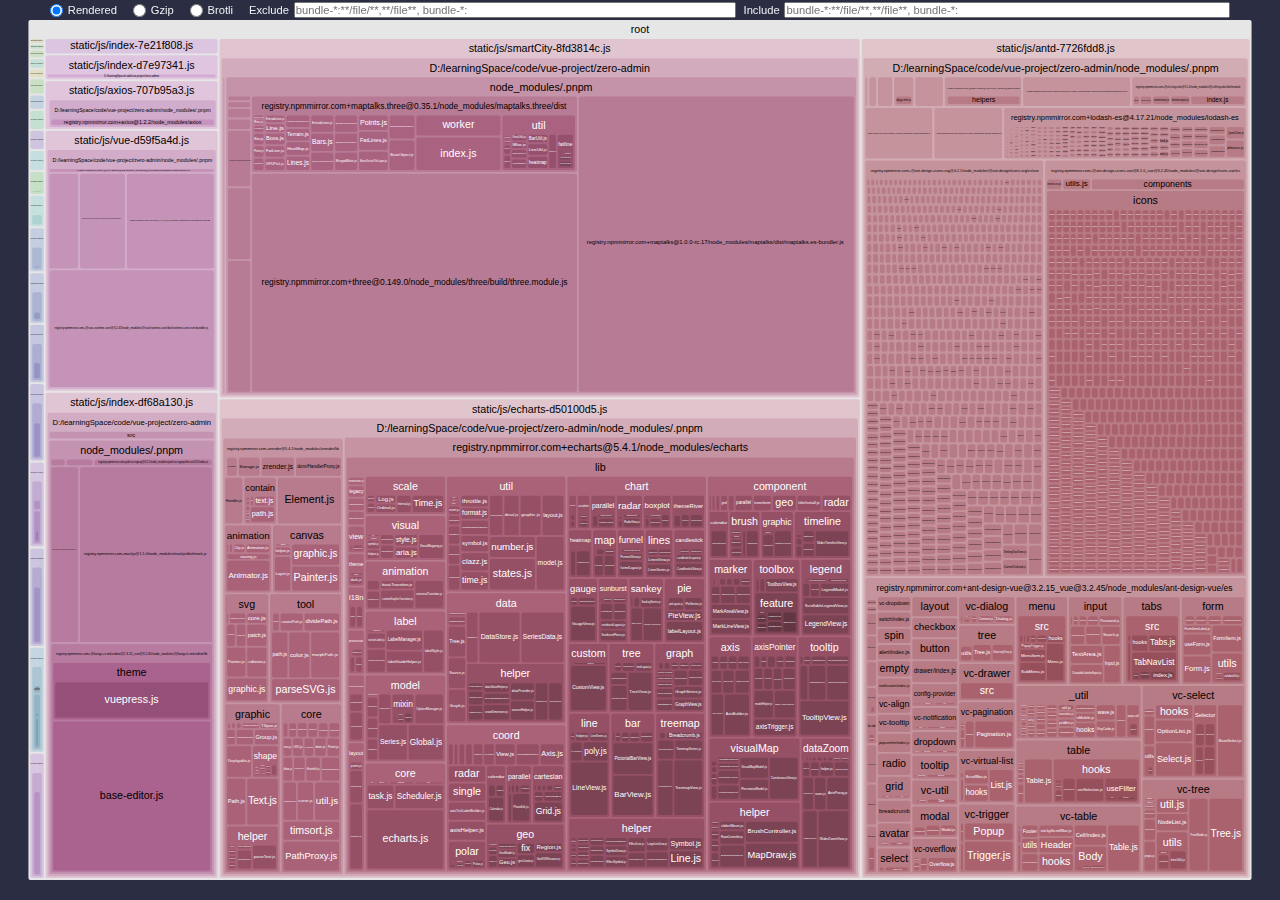
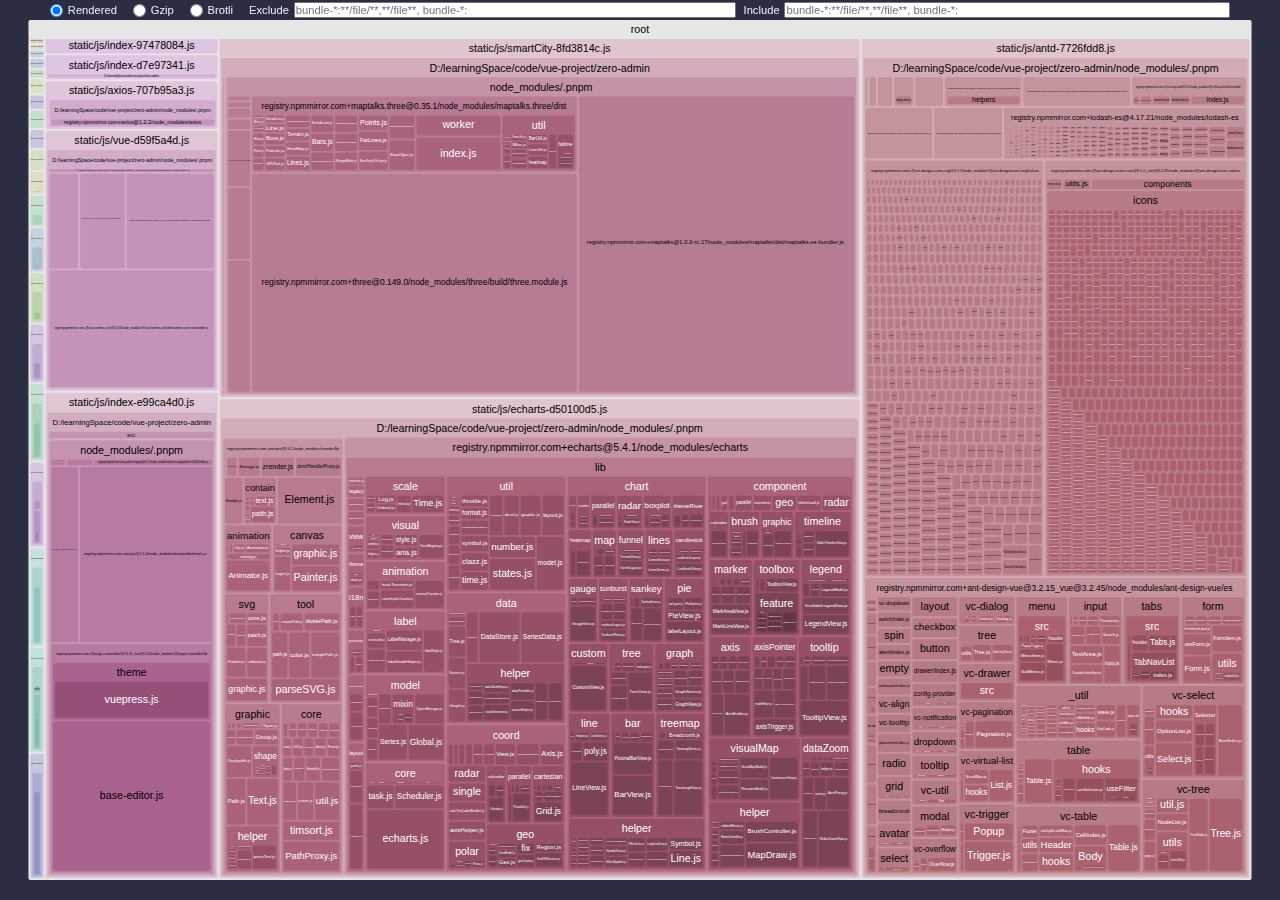
